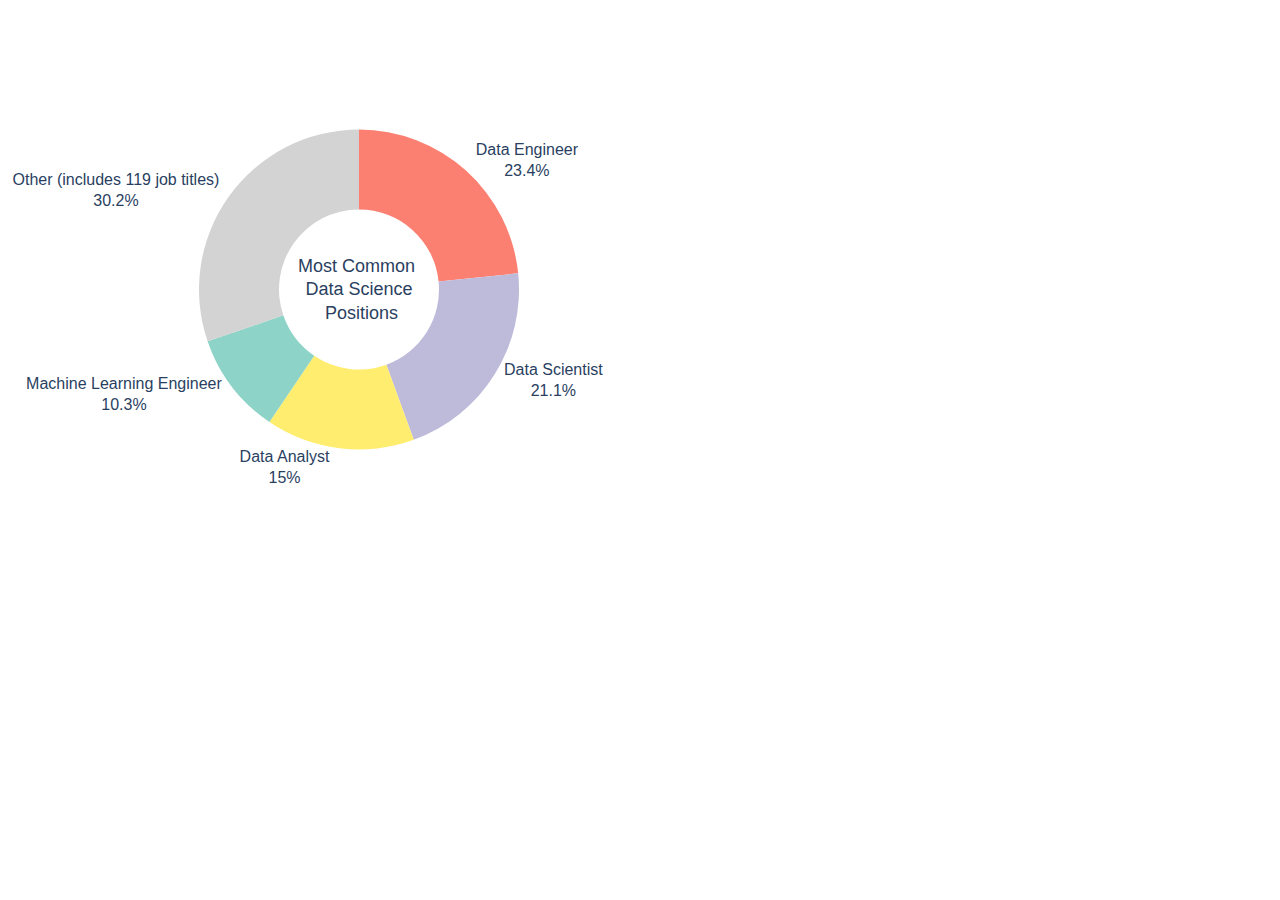
==== datadonut.html @ 60ee701b "Add files via upload" ====
<html>
<head><meta charset="utf-8" /></head>
<body>
    <div>                        <script type="text/javascript">window.PlotlyConfig = {MathJaxConfig: 'local'};</script>
        <script type="text/javascript">/**
* plotly.js v2.27.0
* Copyright 2012-2023, Plotly, Inc.
* All rights reserved.
* Licensed under the MIT license
*/
/*! For license information please see plotly.min.js.LICENSE.txt */
!function(t,e){"object"==typeof exports&&"object"==typeof module?module.exports=e():"function"==typeof define&&define.amd?define([],e):"object"==typeof exports?exports.Plotly=e():t.Plotly=e()}(self,(function(){return function(){var t={98847:function(t,e,r){"use strict";var n=r(71828),i={"X,X div":'direction:ltr;font-family:"Open Sans",verdana,arial,sans-serif;margin:0;padding:0;',"X input,X button":'font-family:"Open Sans",verdana,arial,sans-serif;',"X input:focus,X button:focus":"outline:none;","X a":"text-decoration:none;","X a:hover":"text-decoration:none;","X .crisp":"shape-rendering:crispEdges;","X .user-select-none":"-webkit-user-select:none;-moz-user-select:none;-ms-user-select:none;-o-user-select:none;user-select:none;","X svg":"overflow:hidden;","X svg a":"fill:#447adb;","X svg a:hover":"fill:#3c6dc5;","X .main-svg":"position:absolute;top:0;left:0;pointer-events:none;","X .main-svg .draglayer":"pointer-events:all;","X .cursor-default":"cursor:default;","X .cursor-pointer":"cursor:pointer;","X .cursor-crosshair":"cursor:crosshair;","X .cursor-move":"cursor:move;","X .cursor-col-resize":"cursor:col-resize;","X .cursor-row-resize":"cursor:row-resize;","X .cursor-ns-resize":"cursor:ns-resize;","X .cursor-ew-resize":"cursor:ew-resize;","X .cursor-sw-resize":"cursor:sw-resize;","X .cursor-s-resize":"cursor:s-resize;","X .cursor-se-resize":"cursor:se-resize;","X .cursor-w-resize":"cursor:w-resize;","X .cursor-e-resize":"cursor:e-resize;","X .cursor-nw-resize":"cursor:nw-resize;","X .cursor-n-resize":"cursor:n-resize;","X .cursor-ne-resize":"cursor:ne-resize;","X .cursor-grab":"cursor:-webkit-grab;cursor:grab;","X .modebar":"position:absolute;top:2px;right:2px;","X .ease-bg":"-webkit-transition:background-color .3s ease 0s;-moz-transition:background-color .3s ease 0s;-ms-transition:background-color .3s ease 0s;-o-transition:background-color .3s ease 0s;transition:background-color .3s ease 0s;","X .modebar--hover>:not(.watermark)":"opacity:0;-webkit-transition:opacity .3s ease 0s;-moz-transition:opacity .3s ease 0s;-ms-transition:opacity .3s ease 0s;-o-transition:opacity .3s ease 0s;transition:opacity .3s ease 0s;","X:hover .modebar--hover .modebar-group":"opacity:1;","X .modebar-group":"float:left;display:inline-block;box-sizing:border-box;padding-left:8px;position:relative;vertical-align:middle;white-space:nowrap;","X .modebar-btn":"position:relative;font-size:16px;padding:3px 4px;height:22px;cursor:pointer;line-height:normal;box-sizing:border-box;","X .modebar-btn svg":"position:relative;top:2px;","X .modebar.vertical":"display:flex;flex-direction:column;flex-wrap:wrap;align-content:flex-end;max-height:100%;","X .modebar.vertical svg":"top:-1px;","X .modebar.vertical .modebar-group":"display:block;float:none;padding-left:0px;padding-bottom:8px;","X .modebar.vertical .modebar-group .modebar-btn":"display:block;text-align:center;","X [data-title]:before,X [data-title]:after":"position:absolute;-webkit-transform:translate3d(0, 0, 0);-moz-transform:translate3d(0, 0, 0);-ms-transform:translate3d(0, 0, 0);-o-transform:translate3d(0, 0, 0);transform:translate3d(0, 0, 0);display:none;opacity:0;z-index:1001;pointer-events:none;top:110%;right:50%;","X [data-title]:hover:before,X [data-title]:hover:after":"display:block;opacity:1;","X [data-title]:before":'content:"";position:absolute;background:rgba(0,0,0,0);border:6px solid rgba(0,0,0,0);z-index:1002;margin-top:-12px;border-bottom-color:#69738a;margin-right:-6px;',"X [data-title]:after":"content:attr(data-title);background:#69738a;color:#fff;padding:8px 10px;font-size:12px;line-height:12px;white-space:nowrap;margin-right:-18px;border-radius:2px;","X .vertical [data-title]:before,X .vertical [data-title]:after":"top:0%;right:200%;","X .vertical [data-title]:before":"border:6px solid rgba(0,0,0,0);border-left-color:#69738a;margin-top:8px;margin-right:-30px;",Y:'font-family:"Open Sans",verdana,arial,sans-serif;position:fixed;top:50px;right:20px;z-index:10000;font-size:10pt;max-width:180px;',"Y p":"margin:0;","Y .notifier-note":"min-width:180px;max-width:250px;border:1px solid #fff;z-index:3000;margin:0;background-color:#8c97af;background-color:rgba(140,151,175,.9);color:#fff;padding:10px;overflow-wrap:break-word;word-wrap:break-word;-ms-hyphens:auto;-webkit-hyphens:auto;hyphens:auto;","Y .notifier-close":"color:#fff;opacity:.8;float:right;padding:0 5px;background:none;border:none;font-size:20px;font-weight:bold;line-height:20px;","Y .notifier-close:hover":"color:#444;text-decoration:none;cursor:pointer;"};for(var a in i){var o=a.replace(/^,/," ,").replace(/X/g,".js-plotly-plot .plotly").replace(/Y/g,".plotly-notifier");n.addStyleRule(o,i[a])}},98222:function(t,e,r){"use strict";t.exports=r(82887)},27206:function(t,e,r){"use strict";t.exports=r(60822)},59893:function(t,e,r){"use strict";t.exports=r(23381)},5224:function(t,e,r){"use strict";t.exports=r(83832)},59509:function(t,e,r){"use strict";t.exports=r(72201)},75557:function(t,e,r){"use strict";t.exports=r(91815)},40338:function(t,e,r){"use strict";t.exports=r(21462)},35080:function(t,e,r){"use strict";t.exports=r(51319)},61396:function(t,e,r){"use strict";t.exports=r(57516)},40549:function(t,e,r){"use strict";t.exports=r(98128)},49866:function(t,e,r){"use strict";t.exports=r(99442)},36089:function(t,e,r){"use strict";t.exports=r(93740)},19548:function(t,e,r){"use strict";t.exports=r(8729)},35831:function(t,e,r){"use strict";t.exports=r(93814)},61039:function(t,e,r){"use strict";t.exports=r(14382)},97040:function(t,e,r){"use strict";t.exports=r(51759)},77986:function(t,e,r){"use strict";t.exports=r(10421)},24296:function(t,e,r){"use strict";t.exports=r(43102)},58872:function(t,e,r){"use strict";t.exports=r(92165)},29626:function(t,e,r){"use strict";t.exports=r(3325)},65591:function(t,e,r){"use strict";t.exports=r(36071)},69738:function(t,e,r){"use strict";t.exports=r(43905)},92650:function(t,e,r){"use strict";t.exports=r(35902)},35630:function(t,e,r){"use strict";t.exports=r(69816)},73434:function(t,e,r){"use strict";t.exports=r(94507)},27909:function(t,e,r){"use strict";var n=r(19548);n.register([r(27206),r(5224),r(58872),r(65591),r(69738),r(92650),r(49866),r(25743),r(6197),r(97040),r(85461),r(73434),r(54201),r(81299),r(47645),r(35630),r(77986),r(83043),r(93005),r(96881),r(4534),r(50581),r(40549),r(77900),r(47582),r(35080),r(21641),r(17280),r(5861),r(29626),r(10021),r(65317),r(96268),r(61396),r(35831),r(16122),r(46163),r(40344),r(40338),r(48131),r(36089),r(55334),r(75557),r(19440),r(99488),r(59893),r(97393),r(98222),r(61039),r(24296),r(66398),r(59509)]),t.exports=n},46163:function(t,e,r){"use strict";t.exports=r(15154)},96881:function(t,e,r){"use strict";t.exports=r(64943)},50581:function(t,e,r){"use strict";t.exports=r(21164)},55334:function(t,e,r){"use strict";t.exports=r(54186)},65317:function(t,e,r){"use strict";t.exports=r(94873)},10021:function(t,e,r){"use strict";t.exports=r(67618)},54201:function(t,e,r){"use strict";t.exports=r(58810)},5861:function(t,e,r){"use strict";t.exports=r(20593)},16122:function(t,e,r){"use strict";t.exports=r(29396)},83043:function(t,e,r){"use strict";t.exports=r(13551)},48131:function(t,e,r){"use strict";t.exports=r(46858)},47582:function(t,e,r){"use strict";t.exports=r(17988)},21641:function(t,e,r){"use strict";t.exports=r(68868)},96268:function(t,e,r){"use strict";t.exports=r(20467)},19440:function(t,e,r){"use strict";t.exports=r(91271)},99488:function(t,e,r){"use strict";t.exports=r(21461)},97393:function(t,e,r){"use strict";t.exports=r(85956)},25743:function(t,e,r){"use strict";t.exports=r(52979)},66398:function(t,e,r){"use strict";t.exports=r(32275)},17280:function(t,e,r){"use strict";t.exports=r(6419)},77900:function(t,e,r){"use strict";t.exports=r(61510)},81299:function(t,e,r){"use strict";t.exports=r(87619)},93005:function(t,e,r){"use strict";t.exports=r(93601)},40344:function(t,e,r){"use strict";t.exports=r(96595)},47645:function(t,e,r){"use strict";t.exports=r(70954)},6197:function(t,e,r){"use strict";t.exports=r(47462)},4534:function(t,e,r){"use strict";t.exports=r(17659)},85461:function(t,e,r){"use strict";t.exports=r(19990)},82884:function(t){"use strict";t.exports=[{path:"",backoff:0},{path:"M-2.4,-3V3L0.6,0Z",backoff:.6},{path:"M-3.7,-2.5V2.5L1.3,0Z",backoff:1.3},{path:"M-4.45,-3L-1.65,-0.2V0.2L-4.45,3L1.55,0Z",backoff:1.55},{path:"M-2.2,-2.2L-0.2,-0.2V0.2L-2.2,2.2L-1.4,3L1.6,0L-1.4,-3Z",backoff:1.6},{path:"M-4.4,-2.1L-0.6,-0.2V0.2L-4.4,2.1L-4,3L2,0L-4,-3Z",backoff:2},{path:"M2,0A2,2 0 1,1 0,-2A2,2 0 0,1 2,0Z",backoff:0,noRotate:!0},{path:"M2,2V-2H-2V2Z",backoff:0,noRotate:!0}]},50215:function(t,e,r){"use strict";var n=r(82884),i=r(41940),a=r(85555),o=r(44467).templatedArray;r(24695),t.exports=o("annotation",{visible:{valType:"boolean",dflt:!0,editType:"calc+arraydraw"},text:{valType:"string",editType:"calc+arraydraw"},textangle:{valType:"angle",dflt:0,editType:"calc+arraydraw"},font:i({editType:"calc+arraydraw",colorEditType:"arraydraw"}),width:{valType:"number",min:1,dflt:null,editType:"calc+arraydraw"},height:{valType:"number",min:1,dflt:null,editType:"calc+arraydraw"},opacity:{valType:"number",min:0,max:1,dflt:1,editType:"arraydraw"},align:{valType:"enumerated",values:["left","center","right"],dflt:"center",editType:"arraydraw"},valign:{valType:"enumerated",values:["top","middle","bottom"],dflt:"middle",editType:"arraydraw"},bgcolor:{valType:"color",dflt:"rgba(0,0,0,0)",editType:"arraydraw"},bordercolor:{valType:"color",dflt:"rgba(0,0,0,0)",editType:"arraydraw"},borderpad:{valType:"number",min:0,dflt:1,editType:"calc+arraydraw"},borderwidth:{valType:"number",min:0,dflt:1,editType:"calc+arraydraw"},showarrow:{valType:"boolean",dflt:!0,editType:"calc+arraydraw"},arrowcolor:{valType:"color",editType:"arraydraw"},arrowhead:{valType:"integer",min:0,max:n.length,dflt:1,editType:"arraydraw"},startarrowhead:{valType:"integer",min:0,max:n.length,dflt:1,editType:"arraydraw"},arrowside:{valType:"flaglist",flags:["end","start"],extras:["none"],dflt:"end",editType:"arraydraw"},arrowsize:{valType:"number",min:.3,dflt:1,editType:"calc+arraydraw"},startarrowsize:{valType:"number",min:.3,dflt:1,editType:"calc+arraydraw"},arrowwidth:{valType:"number",min:.1,editType:"calc+arraydraw"},standoff:{valType:"number",min:0,dflt:0,editType:"calc+arraydraw"},startstandoff:{valType:"number",min:0,dflt:0,editType:"calc+arraydraw"},ax:{valType:"any",editType:"calc+arraydraw"},ay:{valType:"any",editType:"calc+arraydraw"},axref:{valType:"enumerated",dflt:"pixel",values:["pixel",a.idRegex.x.toString()],editType:"calc"},ayref:{valType:"enumerated",dflt:"pixel",values:["pixel",a.idRegex.y.toString()],editType:"calc"},xref:{valType:"enumerated",values:["paper",a.idRegex.x.toString()],editType:"calc"},x:{valType:"any",editType:"calc+arraydraw"},xanchor:{valType:"enumerated",values:["auto","left","center","right"],dflt:"auto",editType:"calc+arraydraw"},xshift:{valType:"number",dflt:0,editType:"calc+arraydraw"},yref:{valType:"enumerated",values:["paper",a.idRegex.y.toString()],editType:"calc"},y:{valType:"any",editType:"calc+arraydraw"},yanchor:{valType:"enumerated",values:["auto","top","middle","bottom"],dflt:"auto",editType:"calc+arraydraw"},yshift:{valType:"number",dflt:0,editType:"calc+arraydraw"},clicktoshow:{valType:"enumerated",values:[!1,"onoff","onout"],dflt:!1,editType:"arraydraw"},xclick:{valType:"any",editType:"arraydraw"},yclick:{valType:"any",editType:"arraydraw"},hovertext:{valType:"string",editType:"arraydraw"},hoverlabel:{bgcolor:{valType:"color",editType:"arraydraw"},bordercolor:{valType:"color",editType:"arraydraw"},font:i({editType:"arraydraw"}),editType:"arraydraw"},captureevents:{valType:"boolean",editType:"arraydraw"},editType:"calc",_deprecated:{ref:{valType:"string",editType:"calc"}}})},3749:function(t,e,r){"use strict";var n=r(71828),i=r(89298),a=r(92605).draw;function o(t){var e=t._fullLayout;n.filterVisible(e.annotations).forEach((function(e){var r=i.getFromId(t,e.xref),n=i.getFromId(t,e.yref),a=i.getRefType(e.xref),o=i.getRefType(e.yref);e._extremes={},"range"===a&&s(e,r),"range"===o&&s(e,n)}))}function s(t,e){var r,n=e._id,a=n.charAt(0),o=t[a],s=t["a"+a],l=t[a+"ref"],u=t["a"+a+"ref"],c=t["_"+a+"padplus"],f=t["_"+a+"padminus"],h={x:1,y:-1}[a]*t[a+"shift"],p=3*t.arrowsize*t.arrowwidth||0,d=p+h,v=p-h,g=3*t.startarrowsize*t.arrowwidth||0,y=g+h,m=g-h;if(u===l){var x=i.findExtremes(e,[e.r2c(o)],{ppadplus:d,ppadminus:v}),b=i.findExtremes(e,[e.r2c(s)],{ppadplus:Math.max(c,y),ppadminus:Math.max(f,m)});r={min:[x.min[0],b.min[0]],max:[x.max[0],b.max[0]]}}else y=s?y+s:y,m=s?m-s:m,r=i.findExtremes(e,[e.r2c(o)],{ppadplus:Math.max(c,d,y),ppadminus:Math.max(f,v,m)});t._extremes[n]=r}t.exports=function(t){var e=t._fullLayout;if(n.filterVisible(e.annotations).length&&t._fullData.length)return n.syncOrAsync([a,o],t)}},44317:function(t,e,r){"use strict";var n=r(71828),i=r(73972),a=r(44467).arrayEditor;function o(t,e){var r,n,i,a,o,l,u,c=t._fullLayout.annotations,f=[],h=[],p=[],d=(e||[]).length;for(r=0;r<c.length;r++)if(a=(i=c[r]).clicktoshow){for(n=0;n<d;n++)if(l=(o=e[n]).xaxis,u=o.yaxis,l._id===i.xref&&u._id===i.yref&&l.d2r(o.x)===s(i._xclick,l)&&u.d2r(o.y)===s(i._yclick,u)){(i.visible?"onout"===a?h:p:f).push(r);break}n===d&&i.visible&&"onout"===a&&h.push(r)}return{on:f,off:h,explicitOff:p}}function s(t,e){return"log"===e.type?e.l2r(t):e.d2r(t)}t.exports={hasClickToShow:function(t,e){var r=o(t,e);return r.on.length>0||r.explicitOff.length>0},onClick:function(t,e){var r,s,l=o(t,e),u=l.on,c=l.off.concat(l.explicitOff),f={},h=t._fullLayout.annotations;if(u.length||c.length){for(r=0;r<u.length;r++)(s=a(t.layout,"annotations",h[u[r]])).modifyItem("visible",!0),n.extendFlat(f,s.getUpdateObj());for(r=0;r<c.length;r++)(s=a(t.layout,"annotations",h[c[r]])).modifyItem("visible",!1),n.extendFlat(f,s.getUpdateObj());return i.call("update",t,{},f)}}}},25625:function(t,e,r){"use strict";var n=r(71828),i=r(7901);t.exports=function(t,e,r,a){a("opacity");var o=a("bgcolor"),s=a("bordercolor"),l=i.opacity(s);a("borderpad");var u=a("borderwidth"),c=a("showarrow");if(a("text",c?" ":r._dfltTitle.annotation),a("textangle"),n.coerceFont(a,"font",r.font),a("width"),a("align"),a("height")&&a("valign"),c){var f,h,p=a("arrowside");-1!==p.indexOf("end")&&(f=a("arrowhead"),h=a("arrowsize")),-1!==p.indexOf("start")&&(a("startarrowhead",f),a("startarrowsize",h)),a("arrowcolor",l?e.bordercolor:i.defaultLine),a("arrowwidth",2*(l&&u||1)),a("standoff"),a("startstandoff")}var d=a("hovertext"),v=r.hoverlabel||{};if(d){var g=a("hoverlabel.bgcolor",v.bgcolor||(i.opacity(o)?i.rgb(o):i.defaultLine)),y=a("hoverlabel.bordercolor",v.bordercolor||i.contrast(g));n.coerceFont(a,"hoverlabel.font",{family:v.font.family,size:v.font.size,color:v.font.color||y})}a("captureevents",!!d)}},94128:function(t,e,r){"use strict";var n=r(92770),i=r(58163);t.exports=function(t,e,r,a){e=e||{};var o="log"===r&&"linear"===e.type,s="linear"===r&&"log"===e.type;if(o||s)for(var l,u,c=t._fullLayout.annotations,f=e._id.charAt(0),h=0;h<c.length;h++)l=c[h],u="annotations["+h+"].",l[f+"ref"]===e._id&&p(f),l["a"+f+"ref"]===e._id&&p("a"+f);function p(t){var r=l[t],s=null;s=o?i(r,e.range):Math.pow(10,r),n(s)||(s=null),a(u+t,s)}}},84046:function(t,e,r){"use strict";var n=r(71828),i=r(89298),a=r(85501),o=r(25625),s=r(50215);function l(t,e,r){function a(r,i){return n.coerce(t,e,s,r,i)}var l=a("visible"),u=a("clicktoshow");if(l||u){o(t,e,r,a);for(var c=e.showarrow,f=["x","y"],h=[-10,-30],p={_fullLayout:r},d=0;d<2;d++){var v=f[d],g=i.coerceRef(t,e,p,v,"","paper");if("paper"!==g&&i.getFromId(p,g)._annIndices.push(e._index),i.coercePosition(e,p,a,g,v,.5),c){var y="a"+v,m=i.coerceRef(t,e,p,y,"pixel",["pixel","paper"]);"pixel"!==m&&m!==g&&(m=e[y]="pixel");var x="pixel"===m?h[d]:.4;i.coercePosition(e,p,a,m,y,x)}a(v+"anchor"),a(v+"shift")}if(n.noneOrAll(t,e,["x","y"]),c&&n.noneOrAll(t,e,["ax","ay"]),u){var b=a("xclick"),_=a("yclick");e._xclick=void 0===b?e.x:i.cleanPosition(b,p,e.xref),e._yclick=void 0===_?e.y:i.cleanPosition(_,p,e.yref)}}}t.exports=function(t,e){a(t,e,{name:"annotations",handleItemDefaults:l})}},92605:function(t,e,r){"use strict";var n=r(39898),i=r(73972),a=r(74875),o=r(71828),s=o.strTranslate,l=r(89298),u=r(7901),c=r(91424),f=r(30211),h=r(63893),p=r(6964),d=r(28569),v=r(44467).arrayEditor,g=r(13011);function y(t,e){var r=t._fullLayout.annotations[e]||{},n=l.getFromId(t,r.xref),i=l.getFromId(t,r.yref);n&&n.setScale(),i&&i.setScale(),x(t,r,e,!1,n,i)}function m(t,e,r,n,i){var a=i[r],o=i[r+"ref"],s=-1!==r.indexOf("y"),u="domain"===l.getRefType(o),c=s?n.h:n.w;return t?u?a+(s?-e:e)/t._length:t.p2r(t.r2p(a)+e):a+(s?-e:e)/c}function x(t,e,r,a,y,x){var b,_,w=t._fullLayout,T=t._fullLayout._size,k=t._context.edits;a?(b="annotation-"+a,_=a+".annotations"):(b="annotation",_="annotations");var A=v(t.layout,_,e),M=A.modifyBase,S=A.modifyItem,E=A.getUpdateObj;w._infolayer.selectAll("."+b+'[data-index="'+r+'"]').remove();var L="clip"+w._uid+"_ann"+r;if(e._input&&!1!==e.visible){var C={x:{},y:{}},P=+e.textangle||0,O=w._infolayer.append("g").classed(b,!0).attr("data-index",String(r)).style("opacity",e.opacity),I=O.append("g").classed("annotation-text-g",!0),D=k[e.showarrow?"annotationTail":"annotationPosition"],z=e.captureevents||k.annotationText||D,R=I.append("g").style("pointer-events",z?"all":null).call(p,"pointer").on("click",(function(){t._dragging=!1,t.emit("plotly_clickannotation",Z(n.event))}));e.hovertext&&R.on("mouseover",(function(){var r=e.hoverlabel,n=r.font,i=this.getBoundingClientRect(),a=t.getBoundingClientRect();f.loneHover({x0:i.left-a.left,x1:i.right-a.left,y:(i.top+i.bottom)/2-a.top,text:e.hovertext,color:r.bgcolor,borderColor:r.bordercolor,fontFamily:n.family,fontSize:n.size,fontColor:n.color},{container:w._hoverlayer.node(),outerContainer:w._paper.node(),gd:t})})).on("mouseout",(function(){f.loneUnhover(w._hoverlayer.node())}));var F=e.borderwidth,B=e.borderpad,N=F+B,j=R.append("rect").attr("class","bg").style("stroke-width",F+"px").call(u.stroke,e.bordercolor).call(u.fill,e.bgcolor),U=e.width||e.height,V=w._topclips.selectAll("#"+L).data(U?[0]:[]);V.enter().append("clipPath").classed("annclip",!0).attr("id",L).append("rect"),V.exit().remove();var H=e.font,q=w._meta?o.templateString(e.text,w._meta):e.text,G=R.append("text").classed("annotation-text",!0).text(q);k.annotationText?G.call(h.makeEditable,{delegate:R,gd:t}).call(Y).on("edit",(function(r){e.text=r,this.call(Y),S("text",r),y&&y.autorange&&M(y._name+".autorange",!0),x&&x.autorange&&M(x._name+".autorange",!0),i.call("_guiRelayout",t,E())})):G.call(Y)}else n.selectAll("#"+L).remove();function Z(t){var n={index:r,annotation:e._input,fullAnnotation:e,event:t};return a&&(n.subplotId=a),n}function Y(r){return r.call(c.font,H).attr({"text-anchor":{left:"start",right:"end"}[e.align]||"middle"}),h.convertToTspans(r,t,W),r}function W(){var r=G.selectAll("a");1===r.size()&&r.text()===G.text()&&R.insert("a",":first-child").attr({"xlink:xlink:href":r.attr("xlink:href"),"xlink:xlink:show":r.attr("xlink:show")}).style({cursor:"pointer"}).node().appendChild(j.node());var n=R.select(".annotation-text-math-group"),f=!n.empty(),v=c.bBox((f?n:G).node()),b=v.width,_=v.height,A=e.width||b,z=e.height||_,B=Math.round(A+2*N),H=Math.round(z+2*N);function q(t,e){return"auto"===e&&(e=t<1/3?"left":t>2/3?"right":"center"),{center:0,middle:0,left:.5,bottom:-.5,right:-.5,top:.5}[e]}for(var Y=!1,W=["x","y"],X=0;X<W.length;X++){var J,K,$,Q,tt,et=W[X],rt=e[et+"ref"]||et,nt=e["a"+et+"ref"],it={x:y,y:x}[et],at=(P+("x"===et?0:-90))*Math.PI/180,ot=B*Math.cos(at),st=H*Math.sin(at),lt=Math.abs(ot)+Math.abs(st),ut=e[et+"anchor"],ct=e[et+"shift"]*("x"===et?1:-1),ft=C[et],ht=l.getRefType(rt);if(it&&"domain"!==ht){var pt=it.r2fraction(e[et]);(pt<0||pt>1)&&(nt===rt?((pt=it.r2fraction(e["a"+et]))<0||pt>1)&&(Y=!0):Y=!0),J=it._offset+it.r2p(e[et]),Q=.5}else{var dt="domain"===ht;"x"===et?($=e[et],J=dt?it._offset+it._length*$:J=T.l+T.w*$):($=1-e[et],J=dt?it._offset+it._length*$:J=T.t+T.h*$),Q=e.showarrow?.5:$}if(e.showarrow){ft.head=J;var vt=e["a"+et];if(tt=ot*q(.5,e.xanchor)-st*q(.5,e.yanchor),nt===rt){var gt=l.getRefType(nt);"domain"===gt?("y"===et&&(vt=1-vt),ft.tail=it._offset+it._length*vt):"paper"===gt?"y"===et?(vt=1-vt,ft.tail=T.t+T.h*vt):ft.tail=T.l+T.w*vt:ft.tail=it._offset+it.r2p(vt),K=tt}else ft.tail=J+vt,K=tt+vt;ft.text=ft.tail+tt;var yt=w["x"===et?"width":"height"];if("paper"===rt&&(ft.head=o.constrain(ft.head,1,yt-1)),"pixel"===nt){var mt=-Math.max(ft.tail-3,ft.text),xt=Math.min(ft.tail+3,ft.text)-yt;mt>0?(ft.tail+=mt,ft.text+=mt):xt>0&&(ft.tail-=xt,ft.text-=xt)}ft.tail+=ct,ft.head+=ct}else K=tt=lt*q(Q,ut),ft.text=J+tt;ft.text+=ct,tt+=ct,K+=ct,e["_"+et+"padplus"]=lt/2+K,e["_"+et+"padminus"]=lt/2-K,e["_"+et+"size"]=lt,e["_"+et+"shift"]=tt}if(Y)R.remove();else{var bt=0,_t=0;if("left"!==e.align&&(bt=(A-b)*("center"===e.align?.5:1)),"top"!==e.valign&&(_t=(z-_)*("middle"===e.valign?.5:1)),f)n.select("svg").attr({x:N+bt-1,y:N+_t}).call(c.setClipUrl,U?L:null,t);else{var wt=N+_t-v.top,Tt=N+bt-v.left;G.call(h.positionText,Tt,wt).call(c.setClipUrl,U?L:null,t)}V.select("rect").call(c.setRect,N,N,A,z),j.call(c.setRect,F/2,F/2,B-F,H-F),R.call(c.setTranslate,Math.round(C.x.text-B/2),Math.round(C.y.text-H/2)),I.attr({transform:"rotate("+P+","+C.x.text+","+C.y.text+")"});var kt,At=function(r,n){O.selectAll(".annotation-arrow-g").remove();var l=C.x.head,f=C.y.head,h=C.x.tail+r,p=C.y.tail+n,v=C.x.text+r,b=C.y.text+n,_=o.rotationXYMatrix(P,v,b),w=o.apply2DTransform(_),A=o.apply2DTransform2(_),L=+j.attr("width"),D=+j.attr("height"),z=v-.5*L,F=z+L,B=b-.5*D,N=B+D,U=[[z,B,z,N],[z,N,F,N],[F,N,F,B],[F,B,z,B]].map(A);if(!U.reduce((function(t,e){return t^!!o.segmentsIntersect(l,f,l+1e6,f+1e6,e[0],e[1],e[2],e[3])}),!1)){U.forEach((function(t){var e=o.segmentsIntersect(h,p,l,f,t[0],t[1],t[2],t[3]);e&&(h=e.x,p=e.y)}));var V=e.arrowwidth,H=e.arrowcolor,q=e.arrowside,G=O.append("g").style({opacity:u.opacity(H)}).classed("annotation-arrow-g",!0),Z=G.append("path").attr("d","M"+h+","+p+"L"+l+","+f).style("stroke-width",V+"px").call(u.stroke,u.rgb(H));if(g(Z,q,e),k.annotationPosition&&Z.node().parentNode&&!a){var Y=l,W=f;if(e.standoff){var X=Math.sqrt(Math.pow(l-h,2)+Math.pow(f-p,2));Y+=e.standoff*(h-l)/X,W+=e.standoff*(p-f)/X}var J,K,$=G.append("path").classed("annotation-arrow",!0).classed("anndrag",!0).classed("cursor-move",!0).attr({d:"M3,3H-3V-3H3ZM0,0L"+(h-Y)+","+(p-W),transform:s(Y,W)}).style("stroke-width",V+6+"px").call(u.stroke,"rgba(0,0,0,0)").call(u.fill,"rgba(0,0,0,0)");d.init({element:$.node(),gd:t,prepFn:function(){var t=c.getTranslate(R);J=t.x,K=t.y,y&&y.autorange&&M(y._name+".autorange",!0),x&&x.autorange&&M(x._name+".autorange",!0)},moveFn:function(t,r){var n=w(J,K),i=n[0]+t,a=n[1]+r;R.call(c.setTranslate,i,a),S("x",m(y,t,"x",T,e)),S("y",m(x,r,"y",T,e)),e.axref===e.xref&&S("ax",m(y,t,"ax",T,e)),e.ayref===e.yref&&S("ay",m(x,r,"ay",T,e)),G.attr("transform",s(t,r)),I.attr({transform:"rotate("+P+","+i+","+a+")"})},doneFn:function(){i.call("_guiRelayout",t,E());var e=document.querySelector(".js-notes-box-panel");e&&e.redraw(e.selectedObj)}})}}};e.showarrow&&At(0,0),D&&d.init({element:R.node(),gd:t,prepFn:function(){kt=I.attr("transform")},moveFn:function(t,r){var n="pointer";if(e.showarrow)e.axref===e.xref?S("ax",m(y,t,"ax",T,e)):S("ax",e.ax+t),e.ayref===e.yref?S("ay",m(x,r,"ay",T.w,e)):S("ay",e.ay+r),At(t,r);else{if(a)return;var i,o;if(y)i=m(y,t,"x",T,e);else{var l=e._xsize/T.w,u=e.x+(e._xshift-e.xshift)/T.w-l/2;i=d.align(u+t/T.w,l,0,1,e.xanchor)}if(x)o=m(x,r,"y",T,e);else{var c=e._ysize/T.h,f=e.y-(e._yshift+e.yshift)/T.h-c/2;o=d.align(f-r/T.h,c,0,1,e.yanchor)}S("x",i),S("y",o),y&&x||(n=d.getCursor(y?.5:i,x?.5:o,e.xanchor,e.yanchor))}I.attr({transform:s(t,r)+kt}),p(R,n)},clickFn:function(r,n){e.captureevents&&t.emit("plotly_clickannotation",Z(n))},doneFn:function(){p(R),i.call("_guiRelayout",t,E());var e=document.querySelector(".js-notes-box-panel");e&&e.redraw(e.selectedObj)}})}}}t.exports={draw:function(t){var e=t._fullLayout;e._infolayer.selectAll(".annotation").remove();for(var r=0;r<e.annotations.length;r++)e.annotations[r].visible&&y(t,r);return a.previousPromises(t)},drawOne:y,drawRaw:x}},13011:function(t,e,r){"use strict";var n=r(39898),i=r(7901),a=r(82884),o=r(71828),s=o.strScale,l=o.strRotate,u=o.strTranslate;t.exports=function(t,e,r){var o,c,f,h,p=t.node(),d=a[r.arrowhead||0],v=a[r.startarrowhead||0],g=(r.arrowwidth||1)*(r.arrowsize||1),y=(r.arrowwidth||1)*(r.startarrowsize||1),m=e.indexOf("start")>=0,x=e.indexOf("end")>=0,b=d.backoff*g+r.standoff,_=v.backoff*y+r.startstandoff;if("line"===p.nodeName){o={x:+t.attr("x1"),y:+t.attr("y1")},c={x:+t.attr("x2"),y:+t.attr("y2")};var w=o.x-c.x,T=o.y-c.y;if(h=(f=Math.atan2(T,w))+Math.PI,b&&_&&b+_>Math.sqrt(w*w+T*T))return void D();if(b){if(b*b>w*w+T*T)return void D();var k=b*Math.cos(f),A=b*Math.sin(f);c.x+=k,c.y+=A,t.attr({x2:c.x,y2:c.y})}if(_){if(_*_>w*w+T*T)return void D();var M=_*Math.cos(f),S=_*Math.sin(f);o.x-=M,o.y-=S,t.attr({x1:o.x,y1:o.y})}}else if("path"===p.nodeName){var E=p.getTotalLength(),L="";if(E<b+_)return void D();var C=p.getPointAtLength(0),P=p.getPointAtLength(.1);f=Math.atan2(C.y-P.y,C.x-P.x),o=p.getPointAtLength(Math.min(_,E)),L="0px,"+_+"px,";var O=p.getPointAtLength(E),I=p.getPointAtLength(E-.1);h=Math.atan2(O.y-I.y,O.x-I.x),c=p.getPointAtLength(Math.max(0,E-b)),L+=E-(L?_+b:b)+"px,"+E+"px",t.style("stroke-dasharray",L)}function D(){t.style("stroke-dasharray","0px,100px")}function z(e,a,o,c){e.path&&(e.noRotate&&(o=0),n.select(p.parentNode).append("path").attr({class:t.attr("class"),d:e.path,transform:u(a.x,a.y)+l(180*o/Math.PI)+s(c)}).style({fill:i.rgb(r.arrowcolor),"stroke-width":0}))}m&&z(v,o,f,y),x&&z(d,c,h,g)}},32745:function(t,e,r){"use strict";var n=r(92605),i=r(44317);t.exports={moduleType:"component",name:"annotations",layoutAttributes:r(50215),supplyLayoutDefaults:r(84046),includeBasePlot:r(76325)("annotations"),calcAutorange:r(3749),draw:n.draw,drawOne:n.drawOne,drawRaw:n.drawRaw,hasClickToShow:i.hasClickToShow,onClick:i.onClick,convertCoords:r(94128)}},26997:function(t,e,r){"use strict";var n=r(50215),i=r(30962).overrideAll,a=r(44467).templatedArray;t.exports=i(a("annotation",{visible:n.visible,x:{valType:"any"},y:{valType:"any"},z:{valType:"any"},ax:{valType:"number"},ay:{valType:"number"},xanchor:n.xanchor,xshift:n.xshift,yanchor:n.yanchor,yshift:n.yshift,text:n.text,textangle:n.textangle,font:n.font,width:n.width,height:n.height,opacity:n.opacity,align:n.align,valign:n.valign,bgcolor:n.bgcolor,bordercolor:n.bordercolor,borderpad:n.borderpad,borderwidth:n.borderwidth,showarrow:n.showarrow,arrowcolor:n.arrowcolor,arrowhead:n.arrowhead,startarrowhead:n.startarrowhead,arrowside:n.arrowside,arrowsize:n.arrowsize,startarrowsize:n.startarrowsize,arrowwidth:n.arrowwidth,standoff:n.standoff,startstandoff:n.startstandoff,hovertext:n.hovertext,hoverlabel:n.hoverlabel,captureevents:n.captureevents}),"calc","from-root")},5485:function(t,e,r){"use strict";var n=r(71828),i=r(89298);function a(t,e){var r=e.fullSceneLayout.domain,a=e.fullLayout._size,o={pdata:null,type:"linear",autorange:!1,range:[-1/0,1/0]};t._xa={},n.extendFlat(t._xa,o),i.setConvert(t._xa),t._xa._offset=a.l+r.x[0]*a.w,t._xa.l2p=function(){return.5*(1+t._pdata[0]/t._pdata[3])*a.w*(r.x[1]-r.x[0])},t._ya={},n.extendFlat(t._ya,o),i.setConvert(t._ya),t._ya._offset=a.t+(1-r.y[1])*a.h,t._ya.l2p=function(){return.5*(1-t._pdata[1]/t._pdata[3])*a.h*(r.y[1]-r.y[0])}}t.exports=function(t){for(var e=t.fullSceneLayout.annotations,r=0;r<e.length;r++)a(e[r],t);t.fullLayout._infolayer.selectAll(".annotation-"+t.id).remove()}},20226:function(t,e,r){"use strict";var n=r(71828),i=r(89298),a=r(85501),o=r(25625),s=r(26997);function l(t,e,r,a){function l(r,i){return n.coerce(t,e,s,r,i)}function u(t){var n=t+"axis",a={_fullLayout:{}};return a._fullLayout[n]=r[n],i.coercePosition(e,a,l,t,t,.5)}l("visible")&&(o(t,e,a.fullLayout,l),u("x"),u("y"),u("z"),n.noneOrAll(t,e,["x","y","z"]),e.xref="x",e.yref="y",e.zref="z",l("xanchor"),l("yanchor"),l("xshift"),l("yshift"),e.showarrow&&(e.axref="pixel",e.ayref="pixel",l("ax",-10),l("ay",-30),n.noneOrAll(t,e,["ax","ay"])))}t.exports=function(t,e,r){a(t,e,{name:"annotations",handleItemDefaults:l,fullLayout:r.fullLayout})}},82188:function(t,e,r){"use strict";var n=r(92605).drawRaw,i=r(63538),a=["x","y","z"];t.exports=function(t){for(var e=t.fullSceneLayout,r=t.dataScale,o=e.annotations,s=0;s<o.length;s++){for(var l=o[s],u=!1,c=0;c<3;c++){var f=a[c],h=l[f],p=e[f+"axis"].r2fraction(h);if(p<0||p>1){u=!0;break}}u?t.fullLayout._infolayer.select(".annotation-"+t.id+'[data-index="'+s+'"]').remove():(l._pdata=i(t.glplot.cameraParams,[e.xaxis.r2l(l.x)*r[0],e.yaxis.r2l(l.y)*r[1],e.zaxis.r2l(l.z)*r[2]]),n(t.graphDiv,l,s,t.id,l._xa,l._ya))}}},2468:function(t,e,r){"use strict";var n=r(73972),i=r(71828);t.exports={moduleType:"component",name:"annotations3d",schema:{subplots:{scene:{annotations:r(26997)}}},layoutAttributes:r(26997),handleDefaults:r(20226),includeBasePlot:function(t,e){var r=n.subplotsRegistry.gl3d;if(r)for(var a=r.attrRegex,o=Object.keys(t),s=0;s<o.length;s++){var l=o[s];a.test(l)&&(t[l].annotations||[]).length&&(i.pushUnique(e._basePlotModules,r),i.pushUnique(e._subplots.gl3d,l))}},convert:r(5485),draw:r(82188)}},7561:function(t,e,r){"use strict";t.exports=r(63489),r(94338),r(3961),r(38751),r(86825),r(37715),r(99384),r(43805),r(88874),r(83290),r(29108),r(55422),r(94320),r(31320),r(51367),r(21457)},72201:function(t,e,r){"use strict";var n=r(7561),i=r(71828),a=r(50606),o=a.EPOCHJD,s=a.ONEDAY,l={valType:"enumerated",values:i.sortObjectKeys(n.calendars),editType:"calc",dflt:"gregorian"},u=function(t,e,r,n){var a={};return a[r]=l,i.coerce(t,e,a,r,n)},c="##",f={d:{0:"dd","-":"d"},e:{0:"d","-":"d"},a:{0:"D","-":"D"},A:{0:"DD","-":"DD"},j:{0:"oo","-":"o"},W:{0:"ww","-":"w"},m:{0:"mm","-":"m"},b:{0:"M","-":"M"},B:{0:"MM","-":"MM"},y:{0:"yy","-":"yy"},Y:{0:"yyyy","-":"yyyy"},U:c,w:c,c:{0:"D M d %X yyyy","-":"D M d %X yyyy"},x:{0:"mm/dd/yyyy","-":"mm/dd/yyyy"}},h={};function p(t){var e=h[t];return e||(h[t]=n.instance(t))}function d(t){return i.extendFlat({},l,{description:t})}function v(t){return"Sets the calendar system to use with `"+t+"` date data."}var g={xcalendar:d(v("x"))},y=i.extendFlat({},g,{ycalendar:d(v("y"))}),m=i.extendFlat({},y,{zcalendar:d(v("z"))}),x=d(["Sets the calendar system to use for `range` and `tick0`","if this is a date axis. This does not set the calendar for","interpreting data on this axis, that's specified in the trace","or via the global `layout.calendar`"].join(" "));t.exports={moduleType:"component",name:"calendars",schema:{traces:{scatter:y,bar:y,box:y,heatmap:y,contour:y,histogram:y,histogram2d:y,histogram2dcontour:y,scatter3d:m,surface:m,mesh3d:m,scattergl:y,ohlc:g,candlestick:g},layout:{calendar:d(["Sets the default calendar system to use for interpreting and","displaying dates throughout the plot."].join(" "))},subplots:{xaxis:{calendar:x},yaxis:{calendar:x},scene:{xaxis:{calendar:x},yaxis:{calendar:x},zaxis:{calendar:x}},polar:{radialaxis:{calendar:x}}},transforms:{filter:{valuecalendar:d(["WARNING: All transforms are deprecated and may be removed from the API in next major version.","Sets the calendar system to use for `value`, if it is a date."].join(" ")),targetcalendar:d(["WARNING: All transforms are deprecated and may be removed from the API in next major version.","Sets the calendar system to use for `target`, if it is an","array of dates. If `target` is a string (eg *x*) we use the","corresponding trace attribute (eg `xcalendar`) if it exists,","even if `targetcalendar` is provided."].join(" "))}}},layoutAttributes:l,handleDefaults:u,handleTraceDefaults:function(t,e,r,n){for(var i=0;i<r.length;i++)u(t,e,r[i]+"calendar",n.calendar)},CANONICAL_SUNDAY:{chinese:"2000-01-02",coptic:"2000-01-03",discworld:"2000-01-03",ethiopian:"2000-01-05",hebrew:"5000-01-01",islamic:"1000-01-02",julian:"2000-01-03",mayan:"5000-01-01",nanakshahi:"1000-01-05",nepali:"2000-01-05",persian:"1000-01-01",jalali:"1000-01-01",taiwan:"1000-01-04",thai:"2000-01-04",ummalqura:"1400-01-06"},CANONICAL_TICK:{chinese:"2000-01-01",coptic:"2000-01-01",discworld:"2000-01-01",ethiopian:"2000-01-01",hebrew:"5000-01-01",islamic:"1000-01-01",julian:"2000-01-01",mayan:"5000-01-01",nanakshahi:"1000-01-01",nepali:"2000-01-01",persian:"1000-01-01",jalali:"1000-01-01",taiwan:"1000-01-01",thai:"2000-01-01",ummalqura:"1400-01-01"},DFLTRANGE:{chinese:["2000-01-01","2001-01-01"],coptic:["1700-01-01","1701-01-01"],discworld:["1800-01-01","1801-01-01"],ethiopian:["2000-01-01","2001-01-01"],hebrew:["5700-01-01","5701-01-01"],islamic:["1400-01-01","1401-01-01"],julian:["2000-01-01","2001-01-01"],mayan:["5200-01-01","5201-01-01"],nanakshahi:["0500-01-01","0501-01-01"],nepali:["2000-01-01","2001-01-01"],persian:["1400-01-01","1401-01-01"],jalali:["1400-01-01","1401-01-01"],taiwan:["0100-01-01","0101-01-01"],thai:["2500-01-01","2501-01-01"],ummalqura:["1400-01-01","1401-01-01"]},getCal:p,worldCalFmt:function(t,e,r){for(var n,i,a,l,u,h=Math.floor((e+.05)/s)+o,d=p(r).fromJD(h),v=0;-1!==(v=t.indexOf("%",v));)"0"===(n=t.charAt(v+1))||"-"===n||"_"===n?(a=3,i=t.charAt(v+2),"_"===n&&(n="-")):(i=n,n="0",a=2),(l=f[i])?(u=l===c?c:d.formatDate(l[n]),t=t.substr(0,v)+u+t.substr(v+a),v+=u.length):v+=a;return t}}},22399:function(t,e){"use strict";e.defaults=["#1f77b4","#ff7f0e","#2ca02c","#d62728","#9467bd","#8c564b","#e377c2","#7f7f7f","#bcbd22","#17becf"],e.defaultLine="#444",e.lightLine="#eee",e.background="#fff",e.borderLine="#BEC8D9",e.lightFraction=1e3/11},7901:function(t,e,r){"use strict";var n=r(84267),i=r(92770),a=r(73627).isTypedArray,o=t.exports={},s=r(22399);o.defaults=s.defaults;var l=o.defaultLine=s.defaultLine;o.lightLine=s.lightLine;var u=o.background=s.background;function c(t){if(i(t)||"string"!=typeof t)return t;var e=t.trim();if("rgb"!==e.substr(0,3))return t;var r=e.match(/^rgba?\s*\(([^()]*)\)$/);if(!r)return t;var n=r[1].trim().split(/\s*[\s,]\s*/),a="a"===e.charAt(3)&&4===n.length;if(!a&&3!==n.length)return t;for(var o=0;o<n.length;o++){if(!n[o].length)return t;if(n[o]=Number(n[o]),!(n[o]>=0))return t;if(3===o)n[o]>1&&(n[o]=1);else if(n[o]>=1)return t}var s=Math.round(255*n[0])+", "+Math.round(255*n[1])+", "+Math.round(255*n[2]);return a?"rgba("+s+", "+n[3]+")":"rgb("+s+")"}o.tinyRGB=function(t){var e=t.toRgb();return"rgb("+Math.round(e.r)+", "+Math.round(e.g)+", "+Math.round(e.b)+")"},o.rgb=function(t){return o.tinyRGB(n(t))},o.opacity=function(t){return t?n(t).getAlpha():0},o.addOpacity=function(t,e){var r=n(t).toRgb();return"rgba("+Math.round(r.r)+", "+Math.round(r.g)+", "+Math.round(r.b)+", "+e+")"},o.combine=function(t,e){var r=n(t).toRgb();if(1===r.a)return n(t).toRgbString();var i=n(e||u).toRgb(),a=1===i.a?i:{r:255*(1-i.a)+i.r*i.a,g:255*(1-i.a)+i.g*i.a,b:255*(1-i.a)+i.b*i.a},o={r:a.r*(1-r.a)+r.r*r.a,g:a.g*(1-r.a)+r.g*r.a,b:a.b*(1-r.a)+r.b*r.a};return n(o).toRgbString()},o.contrast=function(t,e,r){var i=n(t);return 1!==i.getAlpha()&&(i=n(o.combine(t,u))),(i.isDark()?e?i.lighten(e):u:r?i.darken(r):l).toString()},o.stroke=function(t,e){var r=n(e);t.style({stroke:o.tinyRGB(r),"stroke-opacity":r.getAlpha()})},o.fill=function(t,e){var r=n(e);t.style({fill:o.tinyRGB(r),"fill-opacity":r.getAlpha()})},o.clean=function(t){if(t&&"object"==typeof t){var e,r,n,i,s=Object.keys(t);for(e=0;e<s.length;e++)if(i=t[n=s[e]],"color"===n.substr(n.length-5))if(Array.isArray(i))for(r=0;r<i.length;r++)i[r]=c(i[r]);else t[n]=c(i);else if("colorscale"===n.substr(n.length-10)&&Array.isArray(i))for(r=0;r<i.length;r++)Array.isArray(i[r])&&(i[r][1]=c(i[r][1]));else if(Array.isArray(i)){var l=i[0];if(!Array.isArray(l)&&l&&"object"==typeof l)for(r=0;r<i.length;r++)o.clean(i[r])}else i&&"object"==typeof i&&!a(i)&&o.clean(i)}}},63583:function(t,e,r){"use strict";var n=r(13838),i=r(41940),a=r(1426).extendFlat,o=r(30962).overrideAll;t.exports=o({orientation:{valType:"enumerated",values:["h","v"],dflt:"v"},thicknessmode:{valType:"enumerated",values:["fraction","pixels"],dflt:"pixels"},thickness:{valType:"number",min:0,dflt:30},lenmode:{valType:"enumerated",values:["fraction","pixels"],dflt:"fraction"},len:{valType:"number",min:0,dflt:1},x:{valType:"number"},xref:{valType:"enumerated",dflt:"paper",values:["container","paper"],editType:"layoutstyle"},xanchor:{valType:"enumerated",values:["left","center","right"]},xpad:{valType:"number",min:0,dflt:10},y:{valType:"number"},yref:{valType:"enumerated",dflt:"paper",values:["container","paper"],editType:"layoutstyle"},yanchor:{valType:"enumerated",values:["top","middle","bottom"]},ypad:{valType:"number",min:0,dflt:10},outlinecolor:n.linecolor,outlinewidth:n.linewidth,bordercolor:n.linecolor,borderwidth:{valType:"number",min:0,dflt:0},bgcolor:{valType:"color",dflt:"rgba(0,0,0,0)"},tickmode:n.minor.tickmode,nticks:n.nticks,tick0:n.tick0,dtick:n.dtick,tickvals:n.tickvals,ticktext:n.ticktext,ticks:a({},n.ticks,{dflt:""}),ticklabeloverflow:a({},n.ticklabeloverflow,{}),ticklabelposition:{valType:"enumerated",values:["outside","inside","outside top","inside top","outside left","inside left","outside right","inside right","outside bottom","inside bottom"],dflt:"outside"},ticklen:n.ticklen,tickwidth:n.tickwidth,tickcolor:n.tickcolor,ticklabelstep:n.ticklabelstep,showticklabels:n.showticklabels,labelalias:n.labelalias,tickfont:i({}),tickangle:n.tickangle,tickformat:n.tickformat,tickformatstops:n.tickformatstops,tickprefix:n.tickprefix,showtickprefix:n.showtickprefix,ticksuffix:n.ticksuffix,showticksuffix:n.showticksuffix,separatethousands:n.separatethousands,exponentformat:n.exponentformat,minexponent:n.minexponent,showexponent:n.showexponent,title:{text:{valType:"string"},font:i({}),side:{valType:"enumerated",values:["right","top","bottom"]}},_deprecated:{title:{valType:"string"},titlefont:i({}),titleside:{valType:"enumerated",values:["right","top","bottom"],dflt:"top"}}},"colorbars","from-root")},30939:function(t){"use strict";t.exports={cn:{colorbar:"colorbar",cbbg:"cbbg",cbfill:"cbfill",cbfills:"cbfills",cbline:"cbline",cblines:"cblines",cbaxis:"cbaxis",cbtitleunshift:"cbtitleunshift",cbtitle:"cbtitle",cboutline:"cboutline",crisp:"crisp",jsPlaceholder:"js-placeholder"}}},62499:function(t,e,r){"use strict";var n=r(71828),i=r(44467),a=r(26218),o=r(38701),s=r(96115),l=r(89426),u=r(63583);t.exports=function(t,e,r){var c=i.newContainer(e,"colorbar"),f=t.colorbar||{};function h(t,e){return n.coerce(f,c,u,t,e)}var p=r.margin||{t:0,b:0,l:0,r:0},d=r.width-p.l-p.r,v=r.height-p.t-p.b,g="v"===h("orientation"),y=h("thicknessmode");h("thickness","fraction"===y?30/(g?d:v):30);var m=h("lenmode");h("len","fraction"===m?1:g?v:d);var x,b,_,w="paper"===h("yref"),T="paper"===h("xref"),k="left";g?(_="middle",k=T?"left":"right",x=T?1.02:1,b=.5):(_=w?"bottom":"top",k="center",x=.5,b=w?1.02:1),n.coerce(f,c,{x:{valType:"number",min:T?-2:0,max:T?3:1,dflt:x}},"x"),n.coerce(f,c,{y:{valType:"number",min:w?-2:0,max:w?3:1,dflt:b}},"y"),h("xanchor",k),h("xpad"),h("yanchor",_),h("ypad"),n.noneOrAll(f,c,["x","y"]),h("outlinecolor"),h("outlinewidth"),h("bordercolor"),h("borderwidth"),h("bgcolor");var A=n.coerce(f,c,{ticklabelposition:{valType:"enumerated",dflt:"outside",values:g?["outside","inside","outside top","inside top","outside bottom","inside bottom"]:["outside","inside","outside left","inside left","outside right","inside right"]}},"ticklabelposition");h("ticklabeloverflow",-1!==A.indexOf("inside")?"hide past domain":"hide past div"),a(f,c,h,"linear");var M=r.font,S={outerTicks:!1,font:M};-1!==A.indexOf("inside")&&(S.bgColor="black"),l(f,c,h,"linear",S),s(f,c,h,"linear",S),o(f,c,h,"linear",S),h("title.text",r._dfltTitle.colorbar);var E=c.showticklabels?c.tickfont:M,L=n.extendFlat({},E,{color:M.color,size:n.bigFont(E.size)});n.coerceFont(h,"title.font",L),h("title.side",g?"top":"right")}},98981:function(t,e,r){"use strict";var n=r(39898),i=r(84267),a=r(74875),o=r(73972),s=r(89298),l=r(28569),u=r(71828),c=u.strTranslate,f=r(1426).extendFlat,h=r(6964),p=r(91424),d=r(7901),v=r(92998),g=r(63893),y=r(52075).flipScale,m=r(71453),x=r(52830),b=r(13838),_=r(18783),w=_.LINE_SPACING,T=_.FROM_TL,k=_.FROM_BR,A=r(30939).cn;t.exports={draw:function(t){var e=t._fullLayout._infolayer.selectAll("g."+A.colorbar).data(function(t){var e,r,n,i,a=t._fullLayout,o=t.calcdata,s=[];function l(t){return f(t,{_fillcolor:null,_line:{color:null,width:null,dash:null},_levels:{start:null,end:null,size:null},_filllevels:null,_fillgradient:null,_zrange:null})}function u(){"function"==typeof i.calc?i.calc(t,n,e):(e._fillgradient=r.reversescale?y(r.colorscale):r.colorscale,e._zrange=[r[i.min],r[i.max]])}for(var c=0;c<o.length;c++){var h=o[c];if((n=h[0].trace)._module){var p=n._module.colorbar;if(!0===n.visible&&p)for(var d=Array.isArray(p),v=d?p:[p],g=0;g<v.length;g++){var m=(i=v[g]).container;(r=m?n[m]:n)&&r.showscale&&((e=l(r.colorbar))._id="cb"+n.uid+(d&&m?"-"+m:""),e._traceIndex=n.index,e._propPrefix=(m?m+".":"")+"colorbar.",e._meta=n._meta,u(),s.push(e))}}}for(var x in a._colorAxes)if((r=a[x]).showscale){var b=a._colorAxes[x];(e=l(r.colorbar))._id="cb"+x,e._propPrefix=x+".colorbar.",e._meta=a._meta,i={min:"cmin",max:"cmax"},"heatmap"!==b[0]&&(n=b[1],i.calc=n._module.colorbar.calc),u(),s.push(e)}return s}(t),(function(t){return t._id}));e.enter().append("g").attr("class",(function(t){return t._id})).classed(A.colorbar,!0),e.each((function(e){var r=n.select(this);u.ensureSingle(r,"rect",A.cbbg),u.ensureSingle(r,"g",A.cbfills),u.ensureSingle(r,"g",A.cblines),u.ensureSingle(r,"g",A.cbaxis,(function(t){t.classed(A.crisp,!0)})),u.ensureSingle(r,"g",A.cbtitleunshift,(function(t){t.append("g").classed(A.cbtitle,!0)})),u.ensureSingle(r,"rect",A.cboutline);var y=function(t,e,r){var o="v"===e.orientation,l=e.len,h=e.lenmode,y=e.thickness,_=e.thicknessmode,M=e.outlinewidth,S=e.borderwidth,E=e.bgcolor,L=e.xanchor,C=e.yanchor,P=e.xpad,O=e.ypad,I=e.x,D=o?e.y:1-e.y,z="paper"===e.yref,R="paper"===e.xref,F=r._fullLayout,B=F._size,N=e._fillcolor,j=e._line,U=e.title,V=U.side,H=e._zrange||n.extent(("function"==typeof N?N:j.color).domain()),q="function"==typeof j.color?j.color:function(){return j.color},G="function"==typeof N?N:function(){return N},Z=e._levels,Y=function(t,e,r){var n,i,a=e._levels,o=[],s=[],l=a.end+a.size/100,u=a.size,c=1.001*r[0]-.001*r[1],f=1.001*r[1]-.001*r[0];for(i=0;i<1e5&&(n=a.start+i*u,!(u>0?n>=l:n<=l));i++)n>c&&n<f&&o.push(n);if(e._fillgradient)s=[0];else if("function"==typeof e._fillcolor){var h=e._filllevels;if(h)for(l=h.end+h.size/100,u=h.size,i=0;i<1e5&&(n=h.start+i*u,!(u>0?n>=l:n<=l));i++)n>r[0]&&n<r[1]&&s.push(n);else(s=o.map((function(t){return t-a.size/2}))).push(s[s.length-1]+a.size)}else e._fillcolor&&"string"==typeof e._fillcolor&&(s=[0]);return a.size<0&&(o.reverse(),s.reverse()),{line:o,fill:s}}(0,e,H),W=Y.fill,X=Y.line,J=Math.round(y*("fraction"===_?o?B.w:B.h:1)),K=J/(o?B.w:B.h),$=Math.round(l*("fraction"===h?o?B.h:B.w:1)),Q=$/(o?B.h:B.w),tt=R?B.w:r._fullLayout.width,et=z?B.h:r._fullLayout.height,rt=Math.round(o?I*tt+P:D*et+O),nt={center:.5,right:1}[L]||0,it={top:1,middle:.5}[C]||0,at=o?I-nt*K:D-it*K,ot=o?D-it*Q:I-nt*Q,st=Math.round(o?et*(1-ot):tt*ot);e._lenFrac=Q,e._thickFrac=K,e._uFrac=at,e._vFrac=ot;var lt=e._axis=function(t,e,r){var n=t._fullLayout,i="v"===e.orientation,a={type:"linear",range:r,tickmode:e.tickmode,nticks:e.nticks,tick0:e.tick0,dtick:e.dtick,tickvals:e.tickvals,ticktext:e.ticktext,ticks:e.ticks,ticklen:e.ticklen,tickwidth:e.tickwidth,tickcolor:e.tickcolor,showticklabels:e.showticklabels,labelalias:e.labelalias,ticklabelposition:e.ticklabelposition,ticklabeloverflow:e.ticklabeloverflow,ticklabelstep:e.ticklabelstep,tickfont:e.tickfont,tickangle:e.tickangle,tickformat:e.tickformat,exponentformat:e.exponentformat,minexponent:e.minexponent,separatethousands:e.separatethousands,showexponent:e.showexponent,showtickprefix:e.showtickprefix,tickprefix:e.tickprefix,showticksuffix:e.showticksuffix,ticksuffix:e.ticksuffix,title:e.title,showline:!0,anchor:"free",side:i?"right":"bottom",position:1},o=i?"y":"x",s={type:"linear",_id:o+e._id},l={letter:o,font:n.font,noHover:!0,noTickson:!0,noTicklabelmode:!0,noInsideRange:!0,calendar:n.calendar};function c(t,e){return u.coerce(a,s,b,t,e)}return m(a,s,c,l,n),x(a,s,c,l),s}(r,e,H);lt.position=K+(o?I+P/B.w:D+O/B.h);var ut=-1!==["top","bottom"].indexOf(V);if(o&&ut&&(lt.title.side=V,lt.titlex=I+P/B.w,lt.titley=ot+("top"===U.side?Q-O/B.h:O/B.h)),o||ut||(lt.title.side=V,lt.titley=D+O/B.h,lt.titlex=ot+P/B.w),j.color&&"auto"===e.tickmode){lt.tickmode="linear",lt.tick0=Z.start;var ct=Z.size,ft=u.constrain($/50,4,15)+1,ht=(H[1]-H[0])/((e.nticks||ft)*ct);if(ht>1){var pt=Math.pow(10,Math.floor(Math.log(ht)/Math.LN10));ct*=pt*u.roundUp(ht/pt,[2,5,10]),(Math.abs(Z.start)/Z.size+1e-6)%1<2e-6&&(lt.tick0=0)}lt.dtick=ct}lt.domain=o?[ot+O/B.h,ot+Q-O/B.h]:[ot+P/B.w,ot+Q-P/B.w],lt.setScale(),t.attr("transform",c(Math.round(B.l),Math.round(B.t)));var dt,vt=t.select("."+A.cbtitleunshift).attr("transform",c(-Math.round(B.l),-Math.round(B.t))),gt=lt.ticklabelposition,yt=lt.title.font.size,mt=t.select("."+A.cbaxis),xt=0,bt=0;function _t(n,i){var a={propContainer:lt,propName:e._propPrefix+"title",traceIndex:e._traceIndex,_meta:e._meta,placeholder:F._dfltTitle.colorbar,containerGroup:t.select("."+A.cbtitle)},o="h"===n.charAt(0)?n.substr(1):"h"+n;t.selectAll("."+o+",."+o+"-math-group").remove(),v.draw(r,n,f(a,i||{}))}return u.syncOrAsync([a.previousPromises,function(){var t,e;(o&&ut||!o&&!ut)&&("top"===V&&(t=P+B.l+tt*I,e=O+B.t+et*(1-ot-Q)+3+.75*yt),"bottom"===V&&(t=P+B.l+tt*I,e=O+B.t+et*(1-ot)-3-.25*yt),"right"===V&&(e=O+B.t+et*D+3+.75*yt,t=P+B.l+tt*ot),_t(lt._id+"title",{attributes:{x:t,y:e,"text-anchor":o?"start":"middle"}}))},function(){if(!o&&!ut||o&&ut){var a,l=t.select("."+A.cbtitle),f=l.select("text"),h=[-M/2,M/2],d=l.select(".h"+lt._id+"title-math-group").node(),v=15.6;if(f.node()&&(v=parseInt(f.node().style.fontSize,10)*w),d?(a=p.bBox(d),bt=a.width,(xt=a.height)>v&&(h[1]-=(xt-v)/2)):f.node()&&!f.classed(A.jsPlaceholder)&&(a=p.bBox(f.node()),bt=a.width,xt=a.height),o){if(xt){if(xt+=5,"top"===V)lt.domain[1]-=xt/B.h,h[1]*=-1;else{lt.domain[0]+=xt/B.h;var y=g.lineCount(f);h[1]+=(1-y)*v}l.attr("transform",c(h[0],h[1])),lt.setScale()}}else bt&&("right"===V&&(lt.domain[0]+=(bt+yt/2)/B.w),l.attr("transform",c(h[0],h[1])),lt.setScale())}t.selectAll("."+A.cbfills+",."+A.cblines).attr("transform",o?c(0,Math.round(B.h*(1-lt.domain[1]))):c(Math.round(B.w*lt.domain[0]),0)),mt.attr("transform",o?c(0,Math.round(-B.t)):c(Math.round(-B.l),0));var m=t.select("."+A.cbfills).selectAll("rect."+A.cbfill).attr("style","").data(W);m.enter().append("rect").classed(A.cbfill,!0).attr("style",""),m.exit().remove();var x=H.map(lt.c2p).map(Math.round).sort((function(t,e){return t-e}));m.each((function(t,a){var s=[0===a?H[0]:(W[a]+W[a-1])/2,a===W.length-1?H[1]:(W[a]+W[a+1])/2].map(lt.c2p).map(Math.round);o&&(s[1]=u.constrain(s[1]+(s[1]>s[0])?1:-1,x[0],x[1]));var l=n.select(this).attr(o?"x":"y",rt).attr(o?"y":"x",n.min(s)).attr(o?"width":"height",Math.max(J,2)).attr(o?"height":"width",Math.max(n.max(s)-n.min(s),2));if(e._fillgradient)p.gradient(l,r,e._id,o?"vertical":"horizontalreversed",e._fillgradient,"fill");else{var c=G(t).replace("e-","");l.attr("fill",i(c).toHexString())}}));var b=t.select("."+A.cblines).selectAll("path."+A.cbline).data(j.color&&j.width?X:[]);b.enter().append("path").classed(A.cbline,!0),b.exit().remove(),b.each((function(t){var e=rt,r=Math.round(lt.c2p(t))+j.width/2%1;n.select(this).attr("d","M"+(o?e+","+r:r+","+e)+(o?"h":"v")+J).call(p.lineGroupStyle,j.width,q(t),j.dash)})),mt.selectAll("g."+lt._id+"tick,path").remove();var _=rt+J+(M||0)/2-("outside"===e.ticks?1:0),T=s.calcTicks(lt),k=s.getTickSigns(lt)[2];return s.drawTicks(r,lt,{vals:"inside"===lt.ticks?s.clipEnds(lt,T):T,layer:mt,path:s.makeTickPath(lt,_,k),transFn:s.makeTransTickFn(lt)}),s.drawLabels(r,lt,{vals:T,layer:mt,transFn:s.makeTransTickLabelFn(lt),labelFns:s.makeLabelFns(lt,_)})},function(){if(o&&!ut||!o&&ut){var t,i,a=lt.position||0,s=lt._offset+lt._length/2;if("right"===V)i=s,t=B.l+tt*a+10+yt*(lt.showticklabels?1:.5);else if(t=s,"bottom"===V&&(i=B.t+et*a+10+(-1===gt.indexOf("inside")?lt.tickfont.size:0)+("intside"!==lt.ticks&&e.ticklen||0)),"top"===V){var l=U.text.split("<br>").length;i=B.t+et*a+10-J-w*yt*l}_t((o?"h":"v")+lt._id+"title",{avoid:{selection:n.select(r).selectAll("g."+lt._id+"tick"),side:V,offsetTop:o?0:B.t,offsetLeft:o?B.l:0,maxShift:o?F.width:F.height},attributes:{x:t,y:i,"text-anchor":"middle"},transform:{rotate:o?-90:0,offset:0}})}},a.previousPromises,function(){var n,s=J+M/2;-1===gt.indexOf("inside")&&(n=p.bBox(mt.node()),s+=o?n.width:n.height),dt=vt.select("text");var u=0,f=o&&"top"===V,v=!o&&"right"===V,g=0;if(dt.node()&&!dt.classed(A.jsPlaceholder)){var m,x=vt.select(".h"+lt._id+"title-math-group").node();x&&(o&&ut||!o&&!ut)?(u=(n=p.bBox(x)).width,m=n.height):(u=(n=p.bBox(vt.node())).right-B.l-(o?rt:st),m=n.bottom-B.t-(o?st:rt),o||"top"!==V||(s+=n.height,g=n.height)),v&&(dt.attr("transform",c(u/2+yt/2,0)),u*=2),s=Math.max(s,o?u:m)}var b=2*(o?P:O)+s+S+M/2,w=0;!o&&U.text&&"bottom"===C&&D<=0&&(b+=w=b/2,g+=w),F._hColorbarMoveTitle=w,F._hColorbarMoveCBTitle=g;var N=S+M,j=(o?rt:st)-N/2-(o?P:0),H=(o?st:rt)-(o?$:O+g-w);t.select("."+A.cbbg).attr("x",j).attr("y",H).attr(o?"width":"height",Math.max(b-w,2)).attr(o?"height":"width",Math.max($+N,2)).call(d.fill,E).call(d.stroke,e.bordercolor).style("stroke-width",S);var q=v?Math.max(u-10,0):0;t.selectAll("."+A.cboutline).attr("x",(o?rt:st+P)+q).attr("y",(o?st+O-$:rt)+(f?xt:0)).attr(o?"width":"height",Math.max(J,2)).attr(o?"height":"width",Math.max($-(o?2*O+xt:2*P+q),2)).call(d.stroke,e.outlinecolor).style({fill:"none","stroke-width":M});var G=o?nt*b:0,Z=o?0:(1-it)*b-g;if(G=R?B.l-G:-G,Z=z?B.t-Z:-Z,t.attr("transform",c(G,Z)),!o&&(S||i(E).getAlpha()&&!i.equals(F.paper_bgcolor,E))){var Y=mt.selectAll("text"),W=Y[0].length,X=t.select("."+A.cbbg).node(),K=p.bBox(X),Q=p.getTranslate(t);Y.each((function(t,e){var r=W-1;if(0===e||e===r){var n,i=p.bBox(this),a=p.getTranslate(this);if(e===r){var o=i.right+a.x;(n=K.right+Q.x+st-S-2+I-o)>0&&(n=0)}else if(0===e){var s=i.left+a.x;(n=K.left+Q.x+st+S+2-s)<0&&(n=0)}n&&(W<3?this.setAttribute("transform","translate("+n+",0) "+this.getAttribute("transform")):this.setAttribute("visibility","hidden"))}}))}var tt={},et=T[L],at=k[L],ot=T[C],ct=k[C],ft=b-J;o?("pixels"===h?(tt.y=D,tt.t=$*ot,tt.b=$*ct):(tt.t=tt.b=0,tt.yt=D+l*ot,tt.yb=D-l*ct),"pixels"===_?(tt.x=I,tt.l=b*et,tt.r=b*at):(tt.l=ft*et,tt.r=ft*at,tt.xl=I-y*et,tt.xr=I+y*at)):("pixels"===h?(tt.x=I,tt.l=$*et,tt.r=$*at):(tt.l=tt.r=0,tt.xl=I+l*et,tt.xr=I-l*at),"pixels"===_?(tt.y=1-D,tt.t=b*ot,tt.b=b*ct):(tt.t=ft*ot,tt.b=ft*ct,tt.yt=D-y*ot,tt.yb=D+y*ct));var ht=e.y<.5?"b":"t",pt=e.x<.5?"l":"r";r._fullLayout._reservedMargin[e._id]={};var bt={r:F.width-j-G,l:j+tt.r,b:F.height-H-Z,t:H+tt.b};R&&z?a.autoMargin(r,e._id,tt):R?r._fullLayout._reservedMargin[e._id][ht]=bt[ht]:z||o?r._fullLayout._reservedMargin[e._id][pt]=bt[pt]:r._fullLayout._reservedMargin[e._id][ht]=bt[ht]}],r)}(r,e,t);y&&y.then&&(t._promises||[]).push(y),t._context.edits.colorbarPosition&&function(t,e,r){var n,i,a,s="v"===e.orientation,u=r._fullLayout._size;l.init({element:t.node(),gd:r,prepFn:function(){n=t.attr("transform"),h(t)},moveFn:function(r,o){t.attr("transform",n+c(r,o)),i=l.align((s?e._uFrac:e._vFrac)+r/u.w,s?e._thickFrac:e._lenFrac,0,1,e.xanchor),a=l.align((s?e._vFrac:1-e._uFrac)-o/u.h,s?e._lenFrac:e._thickFrac,0,1,e.yanchor);var f=l.getCursor(i,a,e.xanchor,e.yanchor);h(t,f)},doneFn:function(){if(h(t),void 0!==i&&void 0!==a){var n={};n[e._propPrefix+"x"]=i,n[e._propPrefix+"y"]=a,void 0!==e._traceIndex?o.call("_guiRestyle",r,n,e._traceIndex):o.call("_guiRelayout",r,n)}}})}(r,e,t)})),e.exit().each((function(e){a.autoMargin(t,e._id)})).remove(),e.order()}}},76228:function(t,e,r){"use strict";var n=r(71828);t.exports=function(t){return n.isPlainObject(t.colorbar)}},12311:function(t,e,r){"use strict";t.exports={moduleType:"component",name:"colorbar",attributes:r(63583),supplyDefaults:r(62499),draw:r(98981).draw,hasColorbar:r(76228)}},50693:function(t,e,r){"use strict";var n=r(63583),i=r(30587).counter,a=r(78607),o=r(63282).scales;function s(t){return"`"+t+"`"}a(o),t.exports=function(t,e){t=t||"";var r,a=(e=e||{}).cLetter||"c",l=("onlyIfNumerical"in e?e.onlyIfNumerical:Boolean(t),"noScale"in e?e.noScale:"marker.line"===t),u="showScaleDflt"in e?e.showScaleDflt:"z"===a,c="string"==typeof e.colorscaleDflt?o[e.colorscaleDflt]:null,f=e.editTypeOverride||"",h=t?t+".":"";"colorAttr"in e?(r=e.colorAttr,e.colorAttr):s(h+(r={z:"z",c:"color"}[a]));var p=a+"auto",d=a+"min",v=a+"max",g=a+"mid",y=(s(h+p),s(h+d),s(h+v),{});y[d]=y[v]=void 0;var m={};m[p]=!1;var x={};return"color"===r&&(x.color={valType:"color",arrayOk:!0,editType:f||"style"},e.anim&&(x.color.anim=!0)),x[p]={valType:"boolean",dflt:!0,editType:"calc",impliedEdits:y},x[d]={valType:"number",dflt:null,editType:f||"plot",impliedEdits:m},x[v]={valType:"number",dflt:null,editType:f||"plot",impliedEdits:m},x[g]={valType:"number",dflt:null,editType:"calc",impliedEdits:y},x.colorscale={valType:"colorscale",editType:"calc",dflt:c,impliedEdits:{autocolorscale:!1}},x.autocolorscale={valType:"boolean",dflt:!1!==e.autoColorDflt,editType:"calc",impliedEdits:{colorscale:void 0}},x.reversescale={valType:"boolean",dflt:!1,editType:"plot"},l||(x.showscale={valType:"boolean",dflt:u,editType:"calc"},x.colorbar=n),e.noColorAxis||(x.coloraxis={valType:"subplotid",regex:i("coloraxis"),dflt:null,editType:"calc"}),x}},78803:function(t,e,r){"use strict";var n=r(92770),i=r(71828),a=r(52075).extractOpts;t.exports=function(t,e,r){var o,s=t._fullLayout,l=r.vals,u=r.containerStr,c=u?i.nestedProperty(e,u).get():e,f=a(c),h=!1!==f.auto,p=f.min,d=f.max,v=f.mid,g=function(){return i.aggNums(Math.min,null,l)},y=function(){return i.aggNums(Math.max,null,l)};void 0===p?p=g():h&&(p=c._colorAx&&n(p)?Math.min(p,g()):g()),void 0===d?d=y():h&&(d=c._colorAx&&n(d)?Math.max(d,y()):y()),h&&void 0!==v&&(d-v>v-p?p=v-(d-v):d-v<v-p&&(d=v+(v-p))),p===d&&(p-=.5,d+=.5),f._sync("min",p),f._sync("max",d),f.autocolorscale&&(o=p*d<0?s.colorscale.diverging:p>=0?s.colorscale.sequential:s.colorscale.sequentialminus,f._sync("colorscale",o))}},33046:function(t,e,r){"use strict";var n=r(71828),i=r(52075).hasColorscale,a=r(52075).extractOpts;t.exports=function(t,e){function r(t,e){var r=t["_"+e];void 0!==r&&(t[e]=r)}function o(t,i){var o=i.container?n.nestedProperty(t,i.container).get():t;if(o)if(o.coloraxis)o._colorAx=e[o.coloraxis];else{var s=a(o),l=s.auto;(l||void 0===s.min)&&r(o,i.min),(l||void 0===s.max)&&r(o,i.max),s.autocolorscale&&r(o,"colorscale")}}for(var s=0;s<t.length;s++){var l=t[s],u=l._module.colorbar;if(u)if(Array.isArray(u))for(var c=0;c<u.length;c++)o(l,u[c]);else o(l,u);i(l,"marker.line")&&o(l,{container:"marker.line",min:"cmin",max:"cmax"})}for(var f in e._colorAxes)o(e[f],{min:"cmin",max:"cmax"})}},1586:function(t,e,r){"use strict";var n=r(92770),i=r(71828),a=r(76228),o=r(62499),s=r(63282).isValid,l=r(73972).traceIs;function u(t,e){var r=e.slice(0,e.length-1);return e?i.nestedProperty(t,r).get()||{}:t}t.exports=function t(e,r,c,f,h){var p=h.prefix,d=h.cLetter,v="_module"in r,g=u(e,p),y=u(r,p),m=u(r._template||{},p)||{},x=function(){return delete e.coloraxis,delete r.coloraxis,t(e,r,c,f,h)};if(v){var b=c._colorAxes||{},_=f(p+"coloraxis");if(_){var w=l(r,"contour")&&i.nestedProperty(r,"contours.coloring").get()||"heatmap",T=b[_];return void(T?(T[2].push(x),T[0]!==w&&(T[0]=!1,i.warn(["Ignoring coloraxis:",_,"setting","as it is linked to incompatible colorscales."].join(" ")))):b[_]=[w,r,[x]])}}var k=g[d+"min"],A=g[d+"max"],M=n(k)&&n(A)&&k<A;f(p+d+"auto",!M)?f(p+d+"mid"):(f(p+d+"min"),f(p+d+"max"));var S,E,L=g.colorscale,C=m.colorscale;void 0!==L&&(S=!s(L)),void 0!==C&&(S=!s(C)),f(p+"autocolorscale",S),f(p+"colorscale"),f(p+"reversescale"),"marker.line."!==p&&(p&&v&&(E=a(g)),f(p+"showscale",E)&&(p&&m&&(y._template=m),o(g,y,c)))}},52075:function(t,e,r){"use strict";var n=r(39898),i=r(84267),a=r(92770),o=r(71828),s=r(7901),l=r(63282).isValid,u=["showscale","autocolorscale","colorscale","reversescale","colorbar"],c=["min","max","mid","auto"];function f(t){var e,r,n,i=t._colorAx,a=i||t,o={};for(r=0;r<u.length;r++)o[n=u[r]]=a[n];if(i)for(e="c",r=0;r<c.length;r++)o[n=c[r]]=a["c"+n];else{var s;for(r=0;r<c.length;r++)((s="c"+(n=c[r]))in a||(s="z"+n)in a)&&(o[n]=a[s]);e=s.charAt(0)}return o._sync=function(t,r){var n=-1!==c.indexOf(t)?e+t:t;a[n]=a["_"+n]=r},o}function h(t){for(var e=f(t),r=e.min,n=e.max,i=e.reversescale?p(e.colorscale):e.colorscale,a=i.length,o=new Array(a),s=new Array(a),l=0;l<a;l++){var u=i[l];o[l]=r+u[0]*(n-r),s[l]=u[1]}return{domain:o,range:s}}function p(t){for(var e=t.length,r=new Array(e),n=e-1,i=0;n>=0;n--,i++){var a=t[n];r[i]=[1-a[0],a[1]]}return r}function d(t,e){e=e||{};for(var r=t.domain,o=t.range,l=o.length,u=new Array(l),c=0;c<l;c++){var f=i(o[c]).toRgb();u[c]=[f.r,f.g,f.b,f.a]}var h,p=n.scale.linear().domain(r).range(u).clamp(!0),d=e.noNumericCheck,g=e.returnArray;return(h=d&&g?p:d?function(t){return v(p(t))}:g?function(t){return a(t)?p(t):i(t).isValid()?t:s.defaultLine}:function(t){return a(t)?v(p(t)):i(t).isValid()?t:s.defaultLine}).domain=p.domain,h.range=function(){return o},h}function v(t){var e={r:t[0],g:t[1],b:t[2],a:t[3]};return i(e).toRgbString()}t.exports={hasColorscale:function(t,e,r){var n=e?o.nestedProperty(t,e).get()||{}:t,i=n[r||"color"],s=!1;if(o.isArrayOrTypedArray(i))for(var u=0;u<i.length;u++)if(a(i[u])){s=!0;break}return o.isPlainObject(n)&&(s||!0===n.showscale||a(n.cmin)&&a(n.cmax)||l(n.colorscale)||o.isPlainObject(n.colorbar))},extractOpts:f,extractScale:h,flipScale:p,makeColorScaleFunc:d,makeColorScaleFuncFromTrace:function(t,e){return d(h(t),e)}}},21081:function(t,e,r){"use strict";var n=r(63282),i=r(52075);t.exports={moduleType:"component",name:"colorscale",attributes:r(50693),layoutAttributes:r(72673),supplyLayoutDefaults:r(30959),handleDefaults:r(1586),crossTraceDefaults:r(33046),calc:r(78803),scales:n.scales,defaultScale:n.defaultScale,getScale:n.get,isValidScale:n.isValid,hasColorscale:i.hasColorscale,extractOpts:i.extractOpts,extractScale:i.extractScale,flipScale:i.flipScale,makeColorScaleFunc:i.makeColorScaleFunc,makeColorScaleFuncFromTrace:i.makeColorScaleFuncFromTrace}},72673:function(t,e,r){"use strict";var n=r(1426).extendFlat,i=r(50693),a=r(63282).scales;t.exports={editType:"calc",colorscale:{editType:"calc",sequential:{valType:"colorscale",dflt:a.Reds,editType:"calc"},sequentialminus:{valType:"colorscale",dflt:a.Blues,editType:"calc"},diverging:{valType:"colorscale",dflt:a.RdBu,editType:"calc"}},coloraxis:n({_isSubplotObj:!0,editType:"calc"},i("",{colorAttr:"corresponding trace color array(s)",noColorAxis:!0,showScaleDflt:!0}))}},30959:function(t,e,r){"use strict";var n=r(71828),i=r(44467),a=r(72673),o=r(1586);t.exports=function(t,e){function r(r,i){return n.coerce(t,e,a,r,i)}r("colorscale.sequential"),r("colorscale.sequentialminus"),r("colorscale.diverging");var s,l,u=e._colorAxes;function c(t,e){return n.coerce(s,l,a.coloraxis,t,e)}for(var f in u){var h=u[f];if(h[0])s=t[f]||{},(l=i.newContainer(e,f,"coloraxis"))._name=f,o(s,l,e,c,{prefix:"",cLetter:"c"});else{for(var p=0;p<h[2].length;p++)h[2][p]();delete e._colorAxes[f]}}}},63282:function(t,e,r){"use strict";var n=r(84267),i={Greys:[[0,"rgb(0,0,0)"],[1,"rgb(255,255,255)"]],YlGnBu:[[0,"rgb(8,29,88)"],[.125,"rgb(37,52,148)"],[.25,"rgb(34,94,168)"],[.375,"rgb(29,145,192)"],[.5,"rgb(65,182,196)"],[.625,"rgb(127,205,187)"],[.75,"rgb(199,233,180)"],[.875,"rgb(237,248,217)"],[1,"rgb(255,255,217)"]],Greens:[[0,"rgb(0,68,27)"],[.125,"rgb(0,109,44)"],[.25,"rgb(35,139,69)"],[.375,"rgb(65,171,93)"],[.5,"rgb(116,196,118)"],[.625,"rgb(161,217,155)"],[.75,"rgb(199,233,192)"],[.875,"rgb(229,245,224)"],[1,"rgb(247,252,245)"]],YlOrRd:[[0,"rgb(128,0,38)"],[.125,"rgb(189,0,38)"],[.25,"rgb(227,26,28)"],[.375,"rgb(252,78,42)"],[.5,"rgb(253,141,60)"],[.625,"rgb(254,178,76)"],[.75,"rgb(254,217,118)"],[.875,"rgb(255,237,160)"],[1,"rgb(255,255,204)"]],Bluered:[[0,"rgb(0,0,255)"],[1,"rgb(255,0,0)"]],RdBu:[[0,"rgb(5,10,172)"],[.35,"rgb(106,137,247)"],[.5,"rgb(190,190,190)"],[.6,"rgb(220,170,132)"],[.7,"rgb(230,145,90)"],[1,"rgb(178,10,28)"]],Reds:[[0,"rgb(220,220,220)"],[.2,"rgb(245,195,157)"],[.4,"rgb(245,160,105)"],[1,"rgb(178,10,28)"]],Blues:[[0,"rgb(5,10,172)"],[.35,"rgb(40,60,190)"],[.5,"rgb(70,100,245)"],[.6,"rgb(90,120,245)"],[.7,"rgb(106,137,247)"],[1,"rgb(220,220,220)"]],Picnic:[[0,"rgb(0,0,255)"],[.1,"rgb(51,153,255)"],[.2,"rgb(102,204,255)"],[.3,"rgb(153,204,255)"],[.4,"rgb(204,204,255)"],[.5,"rgb(255,255,255)"],[.6,"rgb(255,204,255)"],[.7,"rgb(255,153,255)"],[.8,"rgb(255,102,204)"],[.9,"rgb(255,102,102)"],[1,"rgb(255,0,0)"]],Rainbow:[[0,"rgb(150,0,90)"],[.125,"rgb(0,0,200)"],[.25,"rgb(0,25,255)"],[.375,"rgb(0,152,255)"],[.5,"rgb(44,255,150)"],[.625,"rgb(151,255,0)"],[.75,"rgb(255,234,0)"],[.875,"rgb(255,111,0)"],[1,"rgb(255,0,0)"]],Portland:[[0,"rgb(12,51,131)"],[.25,"rgb(10,136,186)"],[.5,"rgb(242,211,56)"],[.75,"rgb(242,143,56)"],[1,"rgb(217,30,30)"]],Jet:[[0,"rgb(0,0,131)"],[.125,"rgb(0,60,170)"],[.375,"rgb(5,255,255)"],[.625,"rgb(255,255,0)"],[.875,"rgb(250,0,0)"],[1,"rgb(128,0,0)"]],Hot:[[0,"rgb(0,0,0)"],[.3,"rgb(230,0,0)"],[.6,"rgb(255,210,0)"],[1,"rgb(255,255,255)"]],Blackbody:[[0,"rgb(0,0,0)"],[.2,"rgb(230,0,0)"],[.4,"rgb(230,210,0)"],[.7,"rgb(255,255,255)"],[1,"rgb(160,200,255)"]],Earth:[[0,"rgb(0,0,130)"],[.1,"rgb(0,180,180)"],[.2,"rgb(40,210,40)"],[.4,"rgb(230,230,50)"],[.6,"rgb(120,70,20)"],[1,"rgb(255,255,255)"]],Electric:[[0,"rgb(0,0,0)"],[.15,"rgb(30,0,100)"],[.4,"rgb(120,0,100)"],[.6,"rgb(160,90,0)"],[.8,"rgb(230,200,0)"],[1,"rgb(255,250,220)"]],Viridis:[[0,"#440154"],[.06274509803921569,"#48186a"],[.12549019607843137,"#472d7b"],[.18823529411764706,"#424086"],[.25098039215686274,"#3b528b"],[.3137254901960784,"#33638d"],[.3764705882352941,"#2c728e"],[.4392156862745098,"#26828e"],[.5019607843137255,"#21918c"],[.5647058823529412,"#1fa088"],[.6274509803921569,"#28ae80"],[.6901960784313725,"#3fbc73"],[.7529411764705882,"#5ec962"],[.8156862745098039,"#84d44b"],[.8784313725490196,"#addc30"],[.9411764705882353,"#d8e219"],[1,"#fde725"]],Cividis:[[0,"rgb(0,32,76)"],[.058824,"rgb(0,42,102)"],[.117647,"rgb(0,52,110)"],[.176471,"rgb(39,63,108)"],[.235294,"rgb(60,74,107)"],[.294118,"rgb(76,85,107)"],[.352941,"rgb(91,95,109)"],[.411765,"rgb(104,106,112)"],[.470588,"rgb(117,117,117)"],[.529412,"rgb(131,129,120)"],[.588235,"rgb(146,140,120)"],[.647059,"rgb(161,152,118)"],[.705882,"rgb(176,165,114)"],[.764706,"rgb(192,177,109)"],[.823529,"rgb(209,191,102)"],[.882353,"rgb(225,204,92)"],[.941176,"rgb(243,219,79)"],[1,"rgb(255,233,69)"]]},a=i.RdBu;function o(t){var e=0;if(!Array.isArray(t)||t.length<2)return!1;if(!t[0]||!t[t.length-1])return!1;if(0!=+t[0][0]||1!=+t[t.length-1][0])return!1;for(var r=0;r<t.length;r++){var i=t[r];if(2!==i.length||+i[0]<e||!n(i[1]).isValid())return!1;e=+i[0]}return!0}t.exports={scales:i,defaultScale:a,get:function(t,e){if(e||(e=a),!t)return e;function r(){try{t=i[t]||JSON.parse(t)}catch(r){t=e}}return"string"==typeof t&&(r(),"string"==typeof t&&r()),o(t)?t:e},isValid:function(t){return void 0!==i[t]||o(t)}}},92807:function(t){"use strict";t.exports=function(t,e,r,n,i){var a=(t-r)/(n-r),o=a+e/(n-r),s=(a+o)/2;return"left"===i||"bottom"===i?a:"center"===i||"middle"===i?s:"right"===i||"top"===i?o:a<2/3-s?a:o>4/3-s?o:s}},70461:function(t,e,r){"use strict";var n=r(71828),i=[["sw-resize","s-resize","se-resize"],["w-resize","move","e-resize"],["nw-resize","n-resize","ne-resize"]];t.exports=function(t,e,r,a){return t="left"===r?0:"center"===r?1:"right"===r?2:n.constrain(Math.floor(3*t),0,2),e="bottom"===a?0:"middle"===a?1:"top"===a?2:n.constrain(Math.floor(3*e),0,2),i[e][t]}},64505:function(t,e){"use strict";e.selectMode=function(t){return"lasso"===t||"select"===t},e.drawMode=function(t){return"drawclosedpath"===t||"drawopenpath"===t||"drawline"===t||"drawrect"===t||"drawcircle"===t},e.openMode=function(t){return"drawline"===t||"drawopenpath"===t},e.rectMode=function(t){return"select"===t||"drawline"===t||"drawrect"===t||"drawcircle"===t},e.freeMode=function(t){return"lasso"===t||"drawclosedpath"===t||"drawopenpath"===t},e.selectingOrDrawing=function(t){return e.freeMode(t)||e.rectMode(t)}},28569:function(t,e,r){"use strict";var n=r(48956),i=r(57035),a=r(38520),o=r(71828).removeElement,s=r(85555),l=t.exports={};l.align=r(92807),l.getCursor=r(70461);var u=r(26041);function c(){var t=document.createElement("div");t.className="dragcover";var e=t.style;return e.position="fixed",e.left=0,e.right=0,e.top=0,e.bottom=0,e.zIndex=999999999,e.background="none",document.body.appendChild(t),t}function f(t){return n(t.changedTouches?t.changedTouches[0]:t,document.body)}l.unhover=u.wrapped,l.unhoverRaw=u.raw,l.init=function(t){var e,r,n,u,h,p,d,v,g=t.gd,y=1,m=g._context.doubleClickDelay,x=t.element;g._mouseDownTime||(g._mouseDownTime=0),x.style.pointerEvents="all",x.onmousedown=_,a?(x._ontouchstart&&x.removeEventListener("touchstart",x._ontouchstart),x._ontouchstart=_,x.addEventListener("touchstart",_,{passive:!1})):x.ontouchstart=_;var b=t.clampFn||function(t,e,r){return Math.abs(t)<r&&(t=0),Math.abs(e)<r&&(e=0),[t,e]};function _(a){g._dragged=!1,g._dragging=!0;var o=f(a);e=o[0],r=o[1],d=a.target,p=a,v=2===a.buttons||a.ctrlKey,void 0===a.clientX&&void 0===a.clientY&&(a.clientX=e,a.clientY=r),(n=(new Date).getTime())-g._mouseDownTime<m?y+=1:(y=1,g._mouseDownTime=n),t.prepFn&&t.prepFn(a,e,r),i&&!v?(h=c()).style.cursor=window.getComputedStyle(x).cursor:i||(h=document,u=window.getComputedStyle(document.documentElement).cursor,document.documentElement.style.cursor=window.getComputedStyle(x).cursor),document.addEventListener("mouseup",T),document.addEventListener("touchend",T),!1!==t.dragmode&&(a.preventDefault(),document.addEventListener("mousemove",w),document.addEventListener("touchmove",w,{passive:!1}))}function w(n){n.preventDefault();var i=f(n),a=t.minDrag||s.MINDRAG,o=b(i[0]-e,i[1]-r,a),u=o[0],c=o[1];(u||c)&&(g._dragged=!0,l.unhover(g,n)),g._dragged&&t.moveFn&&!v&&(g._dragdata={element:x,dx:u,dy:c},t.moveFn(u,c))}function T(e){if(delete g._dragdata,!1!==t.dragmode&&(e.preventDefault(),document.removeEventListener("mousemove",w),document.removeEventListener("touchmove",w)),document.removeEventListener("mouseup",T),document.removeEventListener("touchend",T),i?o(h):u&&(h.documentElement.style.cursor=u,u=null),g._dragging){if(g._dragging=!1,(new Date).getTime()-g._mouseDownTime>m&&(y=Math.max(y-1,1)),g._dragged)t.doneFn&&t.doneFn();else if(t.clickFn&&t.clickFn(y,p),!v){var r;try{r=new MouseEvent("click",e)}catch(t){var n=f(e);(r=document.createEvent("MouseEvents")).initMouseEvent("click",e.bubbles,e.cancelable,e.view,e.detail,e.screenX,e.screenY,n[0],n[1],e.ctrlKey,e.altKey,e.shiftKey,e.metaKey,e.button,e.relatedTarget)}d.dispatchEvent(r)}g._dragging=!1,g._dragged=!1}else g._dragged=!1}},l.coverSlip=c},26041:function(t,e,r){"use strict";var n=r(11086),i=r(79990),a=r(24401).getGraphDiv,o=r(26675),s=t.exports={};s.wrapped=function(t,e,r){(t=a(t))._fullLayout&&i.clear(t._fullLayout._uid+o.HOVERID),s.raw(t,e,r)},s.raw=function(t,e){var r=t._fullLayout,i=t._hoverdata;e||(e={}),e.target&&!t._dragged&&!1===n.triggerHandler(t,"plotly_beforehover",e)||(r._hoverlayer.selectAll("g").remove(),r._hoverlayer.selectAll("line").remove(),r._hoverlayer.selectAll("circle").remove(),t._hoverdata=void 0,e.target&&i&&t.emit("plotly_unhover",{event:e,points:i}))}},79952:function(t,e){"use strict";e.P={valType:"string",values:["solid","dot","dash","longdash","dashdot","longdashdot"],dflt:"solid",editType:"style"},e.u={shape:{valType:"enumerated",values:["","/","\\","x","-","|","+","."],dflt:"",arrayOk:!0,editType:"style"},fillmode:{valType:"enumerated",values:["replace","overlay"],dflt:"replace",editType:"style"},bgcolor:{valType:"color",arrayOk:!0,editType:"style"},fgcolor:{valType:"color",arrayOk:!0,editType:"style"},fgopacity:{valType:"number",editType:"style",min:0,max:1},size:{valType:"number",min:0,dflt:8,arrayOk:!0,editType:"style"},solidity:{valType:"number",min:0,max:1,dflt:.3,arrayOk:!0,editType:"style"},editType:"style"}},91424:function(t,e,r){"use strict";var n=r(39898),i=r(71828),a=i.numberFormat,o=r(92770),s=r(84267),l=r(73972),u=r(7901),c=r(21081),f=i.strTranslate,h=r(63893),p=r(77922),d=r(18783).LINE_SPACING,v=r(37822).DESELECTDIM,g=r(34098),y=r(39984),m=r(23469).appendArrayPointValue,x=t.exports={};function b(t,e,r){var n=e.fillpattern,i=n&&x.getPatternAttr(n.shape,0,"");if(i){var a=x.getPatternAttr(n.bgcolor,0,null),o=x.getPatternAttr(n.fgcolor,0,null),s=n.fgopacity,l=x.getPatternAttr(n.size,0,8),c=x.getPatternAttr(n.solidity,0,.3),f=e.uid;x.pattern(t,"point",r,f,i,l,c,void 0,n.fillmode,a,o,s)}else e.fillcolor&&t.call(u.fill,e.fillcolor)}x.font=function(t,e,r,n){i.isPlainObject(e)&&(n=e.color,r=e.size,e=e.family),e&&t.style("font-family",e),r+1&&t.style("font-size",r+"px"),n&&t.call(u.fill,n)},x.setPosition=function(t,e,r){t.attr("x",e).attr("y",r)},x.setSize=function(t,e,r){t.attr("width",e).attr("height",r)},x.setRect=function(t,e,r,n,i){t.call(x.setPosition,e,r).call(x.setSize,n,i)},x.translatePoint=function(t,e,r,n){var i=r.c2p(t.x),a=n.c2p(t.y);return!!(o(i)&&o(a)&&e.node())&&("text"===e.node().nodeName?e.attr("x",i).attr("y",a):e.attr("transform",f(i,a)),!0)},x.translatePoints=function(t,e,r){t.each((function(t){var i=n.select(this);x.translatePoint(t,i,e,r)}))},x.hideOutsideRangePoint=function(t,e,r,n,i,a){e.attr("display",r.isPtWithinRange(t,i)&&n.isPtWithinRange(t,a)?null:"none")},x.hideOutsideRangePoints=function(t,e){if(e._hasClipOnAxisFalse){var r=e.xaxis,i=e.yaxis;t.each((function(e){var a=e[0].trace,o=a.xcalendar,s=a.ycalendar,u=l.traceIs(a,"bar-like")?".bartext":".point,.textpoint";t.selectAll(u).each((function(t){x.hideOutsideRangePoint(t,n.select(this),r,i,o,s)}))}))}},x.crispRound=function(t,e,r){return e&&o(e)?t._context.staticPlot?e:e<1?1:Math.round(e):r||0},x.singleLineStyle=function(t,e,r,n,i){e.style("fill","none");var a=(((t||[])[0]||{}).trace||{}).line||{},o=r||a.width||0,s=i||a.dash||"";u.stroke(e,n||a.color),x.dashLine(e,s,o)},x.lineGroupStyle=function(t,e,r,i){t.style("fill","none").each((function(t){var a=(((t||[])[0]||{}).trace||{}).line||{},o=e||a.width||0,s=i||a.dash||"";n.select(this).call(u.stroke,r||a.color).call(x.dashLine,s,o)}))},x.dashLine=function(t,e,r){r=+r||0,e=x.dashStyle(e,r),t.style({"stroke-dasharray":e,"stroke-width":r+"px"})},x.dashStyle=function(t,e){e=+e||1;var r=Math.max(e,3);return"solid"===t?t="":"dot"===t?t=r+"px,"+r+"px":"dash"===t?t=3*r+"px,"+3*r+"px":"longdash"===t?t=5*r+"px,"+5*r+"px":"dashdot"===t?t=3*r+"px,"+r+"px,"+r+"px,"+r+"px":"longdashdot"===t&&(t=5*r+"px,"+2*r+"px,"+r+"px,"+2*r+"px"),t},x.singleFillStyle=function(t,e){var r=n.select(t.node());b(t,((r.data()[0]||[])[0]||{}).trace||{},e)},x.fillGroupStyle=function(t,e){t.style("stroke-width",0).each((function(t){var r=n.select(this);t[0].trace&&b(r,t[0].trace,e)}))};var _=r(90998);x.symbolNames=[],x.symbolFuncs=[],x.symbolBackOffs=[],x.symbolNeedLines={},x.symbolNoDot={},x.symbolNoFill={},x.symbolList=[],Object.keys(_).forEach((function(t){var e=_[t],r=e.n;x.symbolList.push(r,String(r),t,r+100,String(r+100),t+"-open"),x.symbolNames[r]=t,x.symbolFuncs[r]=e.f,x.symbolBackOffs[r]=e.backoff||0,e.needLine&&(x.symbolNeedLines[r]=!0),e.noDot?x.symbolNoDot[r]=!0:x.symbolList.push(r+200,String(r+200),t+"-dot",r+300,String(r+300),t+"-open-dot"),e.noFill&&(x.symbolNoFill[r]=!0)}));var w=x.symbolNames.length;function T(t,e,r,n){var i=t%100;return x.symbolFuncs[i](e,r,n)+(t>=200?"M0,0.5L0.5,0L0,-0.5L-0.5,0Z":"")}x.symbolNumber=function(t){if(o(t))t=+t;else if("string"==typeof t){var e=0;t.indexOf("-open")>0&&(e=100,t=t.replace("-open","")),t.indexOf("-dot")>0&&(e+=200,t=t.replace("-dot","")),(t=x.symbolNames.indexOf(t))>=0&&(t+=e)}return t%100>=w||t>=400?0:Math.floor(Math.max(t,0))};var k={x1:1,x2:0,y1:0,y2:0},A={x1:0,x2:0,y1:1,y2:0},M=a("~f"),S={radial:{node:"radialGradient"},radialreversed:{node:"radialGradient",reversed:!0},horizontal:{node:"linearGradient",attrs:k},horizontalreversed:{node:"linearGradient",attrs:k,reversed:!0},vertical:{node:"linearGradient",attrs:A},verticalreversed:{node:"linearGradient",attrs:A,reversed:!0}};x.gradient=function(t,e,r,a,o,l){for(var c=o.length,f=S[a],h=new Array(c),p=0;p<c;p++)f.reversed?h[c-1-p]=[M(100*(1-o[p][0])),o[p][1]]:h[p]=[M(100*o[p][0]),o[p][1]];var d=e._fullLayout,v="g"+d._uid+"-"+r,g=d._defs.select(".gradients").selectAll("#"+v).data([a+h.join(";")],i.identity);g.exit().remove(),g.enter().append(f.node).each((function(){var t=n.select(this);f.attrs&&t.attr(f.attrs),t.attr("id",v);var e=t.selectAll("stop").data(h);e.exit().remove(),e.enter().append("stop"),e.each((function(t){var e=s(t[1]);n.select(this).attr({offset:t[0]+"%","stop-color":u.tinyRGB(e),"stop-opacity":e.getAlpha()})}))})),t.style(l,V(v,e)).style(l+"-opacity",null),t.classed("gradient_filled",!0)},x.pattern=function(t,e,r,a,o,l,c,f,h,p,d,v){var g="legend"===e;f&&("overlay"===h?(p=f,d=u.contrast(p)):(p=void 0,d=f));var y,m,x,b,_,w,T,k,A,M=r._fullLayout,S="p"+M._uid+"-"+a,E={},L=s(d),C=u.tinyRGB(L),P=v*L.getAlpha();switch(o){case"/":y=l*Math.sqrt(2),m=l*Math.sqrt(2),w="path",E={d:x="M-"+y/4+","+m/4+"l"+y/2+",-"+m/2+"M0,"+m+"L"+y+",0M"+y/4*3+","+m/4*5+"l"+y/2+",-"+m/2,opacity:P,stroke:C,"stroke-width":(b=c*l)+"px"};break;case"\\":y=l*Math.sqrt(2),m=l*Math.sqrt(2),w="path",E={d:x="M"+y/4*3+",-"+m/4+"l"+y/2+","+m/2+"M0,0L"+y+","+m+"M-"+y/4+","+m/4*3+"l"+y/2+","+m/2,opacity:P,stroke:C,"stroke-width":(b=c*l)+"px"};break;case"x":y=l*Math.sqrt(2),m=l*Math.sqrt(2),x="M-"+y/4+","+m/4+"l"+y/2+",-"+m/2+"M0,"+m+"L"+y+",0M"+y/4*3+","+m/4*5+"l"+y/2+",-"+m/2+"M"+y/4*3+",-"+m/4+"l"+y/2+","+m/2+"M0,0L"+y+","+m+"M-"+y/4+","+m/4*3+"l"+y/2+","+m/2,b=l-l*Math.sqrt(1-c),w="path",E={d:x,opacity:P,stroke:C,"stroke-width":b+"px"};break;case"|":w="path",w="path",E={d:x="M"+(y=l)/2+",0L"+y/2+","+(m=l),opacity:P,stroke:C,"stroke-width":(b=c*l)+"px"};break;case"-":w="path",w="path",E={d:x="M0,"+(m=l)/2+"L"+(y=l)+","+m/2,opacity:P,stroke:C,"stroke-width":(b=c*l)+"px"};break;case"+":w="path",x="M"+(y=l)/2+",0L"+y/2+","+(m=l)+"M0,"+m/2+"L"+y+","+m/2,b=l-l*Math.sqrt(1-c),w="path",E={d:x,opacity:P,stroke:C,"stroke-width":b+"px"};break;case".":y=l,m=l,c<Math.PI/4?_=Math.sqrt(c*l*l/Math.PI):(T=c,k=Math.PI/4,1,_=(A=l/2)+(l/Math.sqrt(2)-A)*(T-k)/(1-k)),w="circle",E={cx:y/2,cy:m/2,r:_,opacity:P,fill:C}}var O=[o||"noSh",p||"noBg",d||"noFg",l,c].join(";"),I=M._defs.select(".patterns").selectAll("#"+S).data([O],i.identity);I.exit().remove(),I.enter().append("pattern").each((function(){var t=n.select(this);if(t.attr({id:S,width:y+"px",height:m+"px",patternUnits:"userSpaceOnUse",patternTransform:g?"scale(0.8)":""}),p){var e=s(p),r=u.tinyRGB(e),i=e.getAlpha(),a=t.selectAll("rect").data([0]);a.exit().remove(),a.enter().append("rect").attr({width:y+"px",height:m+"px",fill:r,"fill-opacity":i})}var o=t.selectAll(w).data([0]);o.exit().remove(),o.enter().append(w).attr(E)})),t.style("fill",V(S,r)).style("fill-opacity",null),t.classed("pattern_filled",!0)},x.initGradients=function(t){var e=t._fullLayout;i.ensureSingle(e._defs,"g","gradients").selectAll("linearGradient,radialGradient").remove(),n.select(t).selectAll(".gradient_filled").classed("gradient_filled",!1)},x.initPatterns=function(t){var e=t._fullLayout;i.ensureSingle(e._defs,"g","patterns").selectAll("pattern").remove(),n.select(t).selectAll(".pattern_filled").classed("pattern_filled",!1)},x.getPatternAttr=function(t,e,r){return t&&i.isArrayOrTypedArray(t)?e<t.length?t[e]:r:t},x.pointStyle=function(t,e,r,i){if(t.size()){var a=x.makePointStyleFns(e);t.each((function(t){x.singlePointStyle(t,n.select(this),e,a,r,i)}))}},x.singlePointStyle=function(t,e,r,n,a,o){var s=r.marker,l=s.line;if(o&&o.i>=0&&void 0===t.i&&(t.i=o.i),e.style("opacity",n.selectedOpacityFn?n.selectedOpacityFn(t):void 0===t.mo?s.opacity:t.mo),n.ms2mrc){var c;c="various"===t.ms||"various"===s.size?3:n.ms2mrc(t.ms),t.mrc=c,n.selectedSizeFn&&(c=t.mrc=n.selectedSizeFn(t));var f=x.symbolNumber(t.mx||s.symbol)||0;t.om=f%200>=100;var h=rt(t,r),p=G(t,r);e.attr("d",T(f,c,h,p))}var d,v,g,y=!1;if(t.so)g=l.outlierwidth,v=l.outliercolor,d=s.outliercolor;else{var m=(l||{}).width;g=(t.mlw+1||m+1||(t.trace?(t.trace.marker.line||{}).width:0)+1)-1||0,v="mlc"in t?t.mlcc=n.lineScale(t.mlc):i.isArrayOrTypedArray(l.color)?u.defaultLine:l.color,i.isArrayOrTypedArray(s.color)&&(d=u.defaultLine,y=!0),d="mc"in t?t.mcc=n.markerScale(t.mc):s.color||s.colors||"rgba(0,0,0,0)",n.selectedColorFn&&(d=n.selectedColorFn(t))}if(t.om)e.call(u.stroke,d).style({"stroke-width":(g||1)+"px",fill:"none"});else{e.style("stroke-width",(t.isBlank?0:g)+"px");var b=s.gradient,_=t.mgt;_?y=!0:_=b&&b.type,i.isArrayOrTypedArray(_)&&(_=_[0],S[_]||(_=0));var w=s.pattern,k=w&&x.getPatternAttr(w.shape,t.i,"");if(_&&"none"!==_){var A=t.mgc;A?y=!0:A=b.color;var M=r.uid;y&&(M+="-"+t.i),x.gradient(e,a,M,_,[[0,A],[1,d]],"fill")}else if(k){var E=!1,L=w.fgcolor;!L&&o&&o.color&&(L=o.color,E=!0);var C=x.getPatternAttr(L,t.i,o&&o.color||null),P=x.getPatternAttr(w.bgcolor,t.i,null),O=w.fgopacity,I=x.getPatternAttr(w.size,t.i,8),D=x.getPatternAttr(w.solidity,t.i,.3);E=E||t.mcc||i.isArrayOrTypedArray(w.shape)||i.isArrayOrTypedArray(w.bgcolor)||i.isArrayOrTypedArray(w.fgcolor)||i.isArrayOrTypedArray(w.size)||i.isArrayOrTypedArray(w.solidity);var z=r.uid;E&&(z+="-"+t.i),x.pattern(e,"point",a,z,k,I,D,t.mcc,w.fillmode,P,C,O)}else i.isArrayOrTypedArray(d)?u.fill(e,d[t.i]):u.fill(e,d);g&&u.stroke(e,v)}},x.makePointStyleFns=function(t){var e={},r=t.marker;return e.markerScale=x.tryColorscale(r,""),e.lineScale=x.tryColorscale(r,"line"),l.traceIs(t,"symbols")&&(e.ms2mrc=g.isBubble(t)?y(t):function(){return(r.size||6)/2}),t.selectedpoints&&i.extendFlat(e,x.makeSelectedPointStyleFns(t)),e},x.makeSelectedPointStyleFns=function(t){var e={},r=t.selected||{},n=t.unselected||{},a=t.marker||{},o=r.marker||{},s=n.marker||{},u=a.opacity,c=o.opacity,f=s.opacity,h=void 0!==c,p=void 0!==f;(i.isArrayOrTypedArray(u)||h||p)&&(e.selectedOpacityFn=function(t){var e=void 0===t.mo?a.opacity:t.mo;return t.selected?h?c:e:p?f:v*e});var d=a.color,g=o.color,y=s.color;(g||y)&&(e.selectedColorFn=function(t){var e=t.mcc||d;return t.selected?g||e:y||e});var m=a.size,x=o.size,b=s.size,_=void 0!==x,w=void 0!==b;return l.traceIs(t,"symbols")&&(_||w)&&(e.selectedSizeFn=function(t){var e=t.mrc||m/2;return t.selected?_?x/2:e:w?b/2:e}),e},x.makeSelectedTextStyleFns=function(t){var e={},r=t.selected||{},n=t.unselected||{},i=t.textfont||{},a=r.textfont||{},o=n.textfont||{},s=i.color,l=a.color,c=o.color;return e.selectedTextColorFn=function(t){var e=t.tc||s;return t.selected?l||e:c||(l?e:u.addOpacity(e,v))},e},x.selectedPointStyle=function(t,e){if(t.size()&&e.selectedpoints){var r=x.makeSelectedPointStyleFns(e),i=e.marker||{},a=[];r.selectedOpacityFn&&a.push((function(t,e){t.style("opacity",r.selectedOpacityFn(e))})),r.selectedColorFn&&a.push((function(t,e){u.fill(t,r.selectedColorFn(e))})),r.selectedSizeFn&&a.push((function(t,n){var a=n.mx||i.symbol||0,o=r.selectedSizeFn(n);t.attr("d",T(x.symbolNumber(a),o,rt(n,e),G(n,e))),n.mrc2=o})),a.length&&t.each((function(t){for(var e=n.select(this),r=0;r<a.length;r++)a[r](e,t)}))}},x.tryColorscale=function(t,e){var r=e?i.nestedProperty(t,e).get():t;if(r){var n=r.color;if((r.colorscale||r._colorAx)&&i.isArrayOrTypedArray(n))return c.makeColorScaleFuncFromTrace(r)}return i.identity};var E,L,C={start:1,end:-1,middle:0,bottom:1,top:-1};function P(t,e,r,i,a){var o=n.select(t.node().parentNode),s=-1!==e.indexOf("top")?"top":-1!==e.indexOf("bottom")?"bottom":"middle",l=-1!==e.indexOf("left")?"end":-1!==e.indexOf("right")?"start":"middle",u=i?i/.8+1:0,c=(h.lineCount(t)-1)*d+1,p=C[l]*u,v=.75*r+C[s]*u+(C[s]-1)*c*r/2;t.attr("text-anchor",l),a||o.attr("transform",f(p,v))}function O(t,e){var r=t.ts||e.textfont.size;return o(r)&&r>0?r:0}function I(t,e,r){return r&&(t=N(t)),e?z(t[1]):D(t[0])}function D(t){var e=n.round(t,2);return E=e,e}function z(t){var e=n.round(t,2);return L=e,e}function R(t,e,r,n){var i=t[0]-e[0],a=t[1]-e[1],o=r[0]-e[0],s=r[1]-e[1],l=Math.pow(i*i+a*a,.25),u=Math.pow(o*o+s*s,.25),c=(u*u*i-l*l*o)*n,f=(u*u*a-l*l*s)*n,h=3*u*(l+u),p=3*l*(l+u);return[[D(e[0]+(h&&c/h)),z(e[1]+(h&&f/h))],[D(e[0]-(p&&c/p)),z(e[1]-(p&&f/p))]]}x.textPointStyle=function(t,e,r){if(t.size()){var a;if(e.selectedpoints){var o=x.makeSelectedTextStyleFns(e);a=o.selectedTextColorFn}var s=e.texttemplate,l=r._fullLayout;t.each((function(t){var o=n.select(this),u=s?i.extractOption(t,e,"txt","texttemplate"):i.extractOption(t,e,"tx","text");if(u||0===u){if(s){var c=e._module.formatLabels,f=c?c(t,e,l):{},p={};m(p,e,t.i);var d=e._meta||{};u=i.texttemplateString(u,f,l._d3locale,p,t,d)}var v=t.tp||e.textposition,g=O(t,e),y=a?a(t):t.tc||e.textfont.color;o.call(x.font,t.tf||e.textfont.family,g,y).text(u).call(h.convertToTspans,r).call(P,v,g,t.mrc)}else o.remove()}))}},x.selectedTextStyle=function(t,e){if(t.size()&&e.selectedpoints){var r=x.makeSelectedTextStyleFns(e);t.each((function(t){var i=n.select(this),a=r.selectedTextColorFn(t),o=t.tp||e.textposition,s=O(t,e);u.fill(i,a);var c=l.traceIs(e,"bar-like");P(i,o,s,t.mrc2||t.mrc,c)}))}},x.smoothopen=function(t,e){if(t.length<3)return"M"+t.join("L");var r,n="M"+t[0],i=[];for(r=1;r<t.length-1;r++)i.push(R(t[r-1],t[r],t[r+1],e));for(n+="Q"+i[0][0]+" "+t[1],r=2;r<t.length-1;r++)n+="C"+i[r-2][1]+" "+i[r-1][0]+" "+t[r];return n+"Q"+i[t.length-3][1]+" "+t[t.length-1]},x.smoothclosed=function(t,e){if(t.length<3)return"M"+t.join("L")+"Z";var r,n="M"+t[0],i=t.length-1,a=[R(t[i],t[0],t[1],e)];for(r=1;r<i;r++)a.push(R(t[r-1],t[r],t[r+1],e));for(a.push(R(t[i-1],t[i],t[0],e)),r=1;r<=i;r++)n+="C"+a[r-1][1]+" "+a[r][0]+" "+t[r];return n+"C"+a[i][1]+" "+a[0][0]+" "+t[0]+"Z"};var F={hv:function(t,e,r){return"H"+D(e[0])+"V"+I(e,1,r)},vh:function(t,e,r){return"V"+z(e[1])+"H"+I(e,0,r)},hvh:function(t,e,r){return"H"+D((t[0]+e[0])/2)+"V"+z(e[1])+"H"+I(e,0,r)},vhv:function(t,e,r){return"V"+z((t[1]+e[1])/2)+"H"+D(e[0])+"V"+I(e,1,r)}},B=function(t,e,r){return"L"+I(e,0,r)+","+I(e,1,r)};function N(t,e){var r=t.backoff,n=t.trace,a=t.d,o=t.i;if(r&&n&&n.marker&&n.marker.angle%360==0&&n.line&&"spline"!==n.line.shape){var s=i.isArrayOrTypedArray(r),l=t,u=e?e[0]:E||0,c=e?e[1]:L||0,f=l[0],h=l[1],p=f-u,d=h-c,v=Math.atan2(d,p),g=s?r[o]:r;if("auto"===g){var y=l.i;"scatter"===n.type&&y--;var m=l.marker,b=m.symbol;i.isArrayOrTypedArray(b)&&(b=b[y]);var _=m.size;i.isArrayOrTypedArray(_)&&(_=_[y]),g=m?x.symbolBackOffs[x.symbolNumber(b)]*_:0,g+=x.getMarkerStandoff(a[y],n)||0}var w=f-g*Math.cos(v),T=h-g*Math.sin(v);(w<=f&&w>=u||w>=f&&w<=u)&&(T<=h&&T>=c||T>=h&&T<=c)&&(t=[w,T])}return t}x.steps=function(t){var e=F[t]||B;return function(t){for(var r="M"+D(t[0][0])+","+z(t[0][1]),n=t.length,i=1;i<n;i++)r+=e(t[i-1],t[i],i===n-1);return r}},x.applyBackoff=N,x.makeTester=function(){var t=i.ensureSingleById(n.select("body"),"svg","js-plotly-tester",(function(t){t.attr(p.svgAttrs).style({position:"absolute",left:"-10000px",top:"-10000px",width:"9000px",height:"9000px","z-index":"1"})})),e=i.ensureSingle(t,"path","js-reference-point",(function(t){t.attr("d","M0,0H1V1H0Z").style({"stroke-width":0,fill:"black"})}));x.tester=t,x.testref=e},x.savedBBoxes={};var j=0;function U(t){var e=t.getAttribute("data-unformatted");if(null!==e)return e+t.getAttribute("data-math")+t.getAttribute("text-anchor")+t.getAttribute("style")}function V(t,e){if(!t)return null;var r=e._context,n=r._exportedPlot?"":r._baseUrl||"";return n?"url('"+n+"#"+t+"')":"url(#"+t+")"}x.bBox=function(t,e,r){var a,o,s;if(r||(r=U(t)),r){if(a=x.savedBBoxes[r])return i.extendFlat({},a)}else if(1===t.childNodes.length){var l=t.childNodes[0];if(r=U(l)){var u=+l.getAttribute("x")||0,c=+l.getAttribute("y")||0,f=l.getAttribute("transform");if(!f){var p=x.bBox(l,!1,r);return u&&(p.left+=u,p.right+=u),c&&(p.top+=c,p.bottom+=c),p}if(r+="~"+u+"~"+c+"~"+f,a=x.savedBBoxes[r])return i.extendFlat({},a)}}e?o=t:(s=x.tester.node(),o=t.cloneNode(!0),s.appendChild(o)),n.select(o).attr("transform",null).call(h.positionText,0,0);var d=o.getBoundingClientRect(),v=x.testref.node().getBoundingClientRect();e||s.removeChild(o);var g={height:d.height,width:d.width,left:d.left-v.left,top:d.top-v.top,right:d.right-v.left,bottom:d.bottom-v.top};return j>=1e4&&(x.savedBBoxes={},j=0),r&&(x.savedBBoxes[r]=g),j++,i.extendFlat({},g)},x.setClipUrl=function(t,e,r){t.attr("clip-path",V(e,r))},x.getTranslate=function(t){var e=(t[t.attr?"attr":"getAttribute"]("transform")||"").replace(/.*\btranslate\((-?\d*\.?\d*)[^-\d]*(-?\d*\.?\d*)[^\d].*/,(function(t,e,r){return[e,r].join(" ")})).split(" ");return{x:+e[0]||0,y:+e[1]||0}},x.setTranslate=function(t,e,r){var n=t.attr?"attr":"getAttribute",i=t.attr?"attr":"setAttribute",a=t[n]("transform")||"";return e=e||0,r=r||0,a=a.replace(/(\btranslate\(.*?\);?)/,"").trim(),a=(a+=f(e,r)).trim(),t[i]("transform",a),a},x.getScale=function(t){var e=(t[t.attr?"attr":"getAttribute"]("transform")||"").replace(/.*\bscale\((\d*\.?\d*)[^\d]*(\d*\.?\d*)[^\d].*/,(function(t,e,r){return[e,r].join(" ")})).split(" ");return{x:+e[0]||1,y:+e[1]||1}},x.setScale=function(t,e,r){var n=t.attr?"attr":"getAttribute",i=t.attr?"attr":"setAttribute",a=t[n]("transform")||"";return e=e||1,r=r||1,a=a.replace(/(\bscale\(.*?\);?)/,"").trim(),a=(a+="scale("+e+","+r+")").trim(),t[i]("transform",a),a};var H=/\s*sc.*/;x.setPointGroupScale=function(t,e,r){if(e=e||1,r=r||1,t){var n=1===e&&1===r?"":"scale("+e+","+r+")";t.each((function(){var t=(this.getAttribute("transform")||"").replace(H,"");t=(t+=n).trim(),this.setAttribute("transform",t)}))}};var q=/translate\([^)]*\)\s*$/;function G(t,e){var r;return t&&(r=t.mf),void 0===r&&(r=e.marker&&e.marker.standoff||0),e._geo||e._xA?r:-r}x.setTextPointsScale=function(t,e,r){t&&t.each((function(){var t,i=n.select(this),a=i.select("text");if(a.node()){var o=parseFloat(a.attr("x")||0),s=parseFloat(a.attr("y")||0),l=(i.attr("transform")||"").match(q);t=1===e&&1===r?[]:[f(o,s),"scale("+e+","+r+")",f(-o,-s)],l&&t.push(l),i.attr("transform",t.join(""))}}))},x.getMarkerStandoff=G;var Z,Y,W,X,J,K,$=Math.atan2,Q=Math.cos,tt=Math.sin;function et(t,e){var r=e[0],n=e[1];return[r*Q(t)-n*tt(t),r*tt(t)+n*Q(t)]}function rt(t,e){var r,n,i=t.ma;void 0===i&&(i=e.marker.angle||0);var a=e.marker.angleref;if("previous"===a||"north"===a){if(e._geo){var s=e._geo.project(t.lonlat);r=s[0],n=s[1]}else{var l=e._xA,u=e._yA;if(!l||!u)return 90;r=l.c2p(t.x),n=u.c2p(t.y)}if(e._geo){var c,f=t.lonlat[0],h=t.lonlat[1],p=e._geo.project([f,h+1e-5]),d=e._geo.project([f+1e-5,h]),v=$(d[1]-n,d[0]-r),g=$(p[1]-n,p[0]-r);if("north"===a)c=i/180*Math.PI;else if("previous"===a){var y=f/180*Math.PI,m=h/180*Math.PI,x=Z/180*Math.PI,b=Y/180*Math.PI,_=x-y,w=Q(b)*tt(_),T=tt(b)*Q(m)-Q(b)*tt(m)*Q(_);c=-$(w,T)-Math.PI,Z=f,Y=h}var k=et(v,[Q(c),0]),A=et(g,[tt(c),0]);i=$(k[1]+A[1],k[0]+A[0])/Math.PI*180,"previous"!==a||K===e.uid&&t.i===J+1||(i=null)}if("previous"===a&&!e._geo)if(K===e.uid&&t.i===J+1&&o(r)&&o(n)){var M=r-W,S=n-X,E=e.line&&e.line.shape||"",L=E.slice(E.length-1);"h"===L&&(S=0),"v"===L&&(M=0),i+=$(S,M)/Math.PI*180+90}else i=null}return W=r,X=n,J=t.i,K=e.uid,i}x.getMarkerAngle=rt},90998:function(t,e,r){"use strict";var n,i,a,o,s=r(95616),l=r(39898).round,u="M0,0Z",c=Math.sqrt(2),f=Math.sqrt(3),h=Math.PI,p=Math.cos,d=Math.sin;function v(t){return null===t}function g(t,e,r){if(!(t&&t%360!=0||e))return r;if(a===t&&o===e&&n===r)return i;function l(t,r){var n=p(t),i=d(t),a=r[0],o=r[1]+(e||0);return[a*n-o*i,a*i+o*n]}a=t,o=e,n=r;for(var u=t/180*h,c=0,f=0,v=s(r),g="",y=0;y<v.length;y++){var m=v[y],x=m[0],b=c,_=f;if("M"===x||"L"===x)c=+m[1],f=+m[2];else if("m"===x||"l"===x)c+=+m[1],f+=+m[2];else if("H"===x)c=+m[1];else if("h"===x)c+=+m[1];else if("V"===x)f=+m[1];else if("v"===x)f+=+m[1];else if("A"===x){c=+m[1],f=+m[2];var w=l(u,[+m[6],+m[7]]);m[6]=w[0],m[7]=w[1],m[3]=+m[3]+t}"H"!==x&&"V"!==x||(x="L"),"h"!==x&&"v"!==x||(x="l"),"m"!==x&&"l"!==x||(c-=b,f-=_);var T=l(u,[c,f]);"H"!==x&&"V"!==x||(x="L"),"M"!==x&&"L"!==x&&"m"!==x&&"l"!==x||(m[1]=T[0],m[2]=T[1]),m[0]=x,g+=m[0]+m.slice(1).join(",")}return i=g,g}t.exports={circle:{n:0,f:function(t,e,r){if(v(e))return u;var n=l(t,2),i="M"+n+",0A"+n+","+n+" 0 1,1 0,-"+n+"A"+n+","+n+" 0 0,1 "+n+",0Z";return r?g(e,r,i):i}},square:{n:1,f:function(t,e,r){if(v(e))return u;var n=l(t,2);return g(e,r,"M"+n+","+n+"H-"+n+"V-"+n+"H"+n+"Z")}},diamond:{n:2,f:function(t,e,r){if(v(e))return u;var n=l(1.3*t,2);return g(e,r,"M"+n+",0L0,"+n+"L-"+n+",0L0,-"+n+"Z")}},cross:{n:3,f:function(t,e,r){if(v(e))return u;var n=l(.4*t,2),i=l(1.2*t,2);return g(e,r,"M"+i+","+n+"H"+n+"V"+i+"H-"+n+"V"+n+"H-"+i+"V-"+n+"H-"+n+"V-"+i+"H"+n+"V-"+n+"H"+i+"Z")}},x:{n:4,f:function(t,e,r){if(v(e))return u;var n=l(.8*t/c,2),i="l"+n+","+n,a="l"+n+",-"+n,o="l-"+n+",-"+n,s="l-"+n+","+n;return g(e,r,"M0,"+n+i+a+o+a+o+s+o+s+i+s+i+"Z")}},"triangle-up":{n:5,f:function(t,e,r){if(v(e))return u;var n=l(2*t/f,2);return g(e,r,"M-"+n+","+l(t/2,2)+"H"+n+"L0,-"+l(t,2)+"Z")}},"triangle-down":{n:6,f:function(t,e,r){if(v(e))return u;var n=l(2*t/f,2);return g(e,r,"M-"+n+",-"+l(t/2,2)+"H"+n+"L0,"+l(t,2)+"Z")}},"triangle-left":{n:7,f:function(t,e,r){if(v(e))return u;var n=l(2*t/f,2);return g(e,r,"M"+l(t/2,2)+",-"+n+"V"+n+"L-"+l(t,2)+",0Z")}},"triangle-right":{n:8,f:function(t,e,r){if(v(e))return u;var n=l(2*t/f,2);return g(e,r,"M-"+l(t/2,2)+",-"+n+"V"+n+"L"+l(t,2)+",0Z")}},"triangle-ne":{n:9,f:function(t,e,r){if(v(e))return u;var n=l(.6*t,2),i=l(1.2*t,2);return g(e,r,"M-"+i+",-"+n+"H"+n+"V"+i+"Z")}},"triangle-se":{n:10,f:function(t,e,r){if(v(e))return u;var n=l(.6*t,2),i=l(1.2*t,2);return g(e,r,"M"+n+",-"+i+"V"+n+"H-"+i+"Z")}},"triangle-sw":{n:11,f:function(t,e,r){if(v(e))return u;var n=l(.6*t,2),i=l(1.2*t,2);return g(e,r,"M"+i+","+n+"H-"+n+"V-"+i+"Z")}},"triangle-nw":{n:12,f:function(t,e,r){if(v(e))return u;var n=l(.6*t,2),i=l(1.2*t,2);return g(e,r,"M-"+n+","+i+"V-"+n+"H"+i+"Z")}},pentagon:{n:13,f:function(t,e,r){if(v(e))return u;var n=l(.951*t,2),i=l(.588*t,2),a=l(-t,2),o=l(-.309*t,2);return g(e,r,"M"+n+","+o+"L"+i+","+l(.809*t,2)+"H-"+i+"L-"+n+","+o+"L0,"+a+"Z")}},hexagon:{n:14,f:function(t,e,r){if(v(e))return u;var n=l(t,2),i=l(t/2,2),a=l(t*f/2,2);return g(e,r,"M"+a+",-"+i+"V"+i+"L0,"+n+"L-"+a+","+i+"V-"+i+"L0,-"+n+"Z")}},hexagon2:{n:15,f:function(t,e,r){if(v(e))return u;var n=l(t,2),i=l(t/2,2),a=l(t*f/2,2);return g(e,r,"M-"+i+","+a+"H"+i+"L"+n+",0L"+i+",-"+a+"H-"+i+"L-"+n+",0Z")}},octagon:{n:16,f:function(t,e,r){if(v(e))return u;var n=l(.924*t,2),i=l(.383*t,2);return g(e,r,"M-"+i+",-"+n+"H"+i+"L"+n+",-"+i+"V"+i+"L"+i+","+n+"H-"+i+"L-"+n+","+i+"V-"+i+"Z")}},star:{n:17,f:function(t,e,r){if(v(e))return u;var n=1.4*t,i=l(.225*n,2),a=l(.951*n,2),o=l(.363*n,2),s=l(.588*n,2),c=l(-n,2),f=l(-.309*n,2),h=l(.118*n,2),p=l(.809*n,2);return g(e,r,"M"+i+","+f+"H"+a+"L"+o+","+h+"L"+s+","+p+"L0,"+l(.382*n,2)+"L-"+s+","+p+"L-"+o+","+h+"L-"+a+","+f+"H-"+i+"L0,"+c+"Z")}},hexagram:{n:18,f:function(t,e,r){if(v(e))return u;var n=l(.66*t,2),i=l(.38*t,2),a=l(.76*t,2);return g(e,r,"M-"+a+",0l-"+i+",-"+n+"h"+a+"l"+i+",-"+n+"l"+i+","+n+"h"+a+"l-"+i+","+n+"l"+i+","+n+"h-"+a+"l-"+i+","+n+"l-"+i+",-"+n+"h-"+a+"Z")}},"star-triangle-up":{n:19,f:function(t,e,r){if(v(e))return u;var n=l(t*f*.8,2),i=l(.8*t,2),a=l(1.6*t,2),o=l(4*t,2),s="A "+o+","+o+" 0 0 1 ";return g(e,r,"M-"+n+","+i+s+n+","+i+s+"0,-"+a+s+"-"+n+","+i+"Z")}},"star-triangle-down":{n:20,f:function(t,e,r){if(v(e))return u;var n=l(t*f*.8,2),i=l(.8*t,2),a=l(1.6*t,2),o=l(4*t,2),s="A "+o+","+o+" 0 0 1 ";return g(e,r,"M"+n+",-"+i+s+"-"+n+",-"+i+s+"0,"+a+s+n+",-"+i+"Z")}},"star-square":{n:21,f:function(t,e,r){if(v(e))return u;var n=l(1.1*t,2),i=l(2*t,2),a="A "+i+","+i+" 0 0 1 ";return g(e,r,"M-"+n+",-"+n+a+"-"+n+","+n+a+n+","+n+a+n+",-"+n+a+"-"+n+",-"+n+"Z")}},"star-diamond":{n:22,f:function(t,e,r){if(v(e))return u;var n=l(1.4*t,2),i=l(1.9*t,2),a="A "+i+","+i+" 0 0 1 ";return g(e,r,"M-"+n+",0"+a+"0,"+n+a+n+",0"+a+"0,-"+n+a+"-"+n+",0Z")}},"diamond-tall":{n:23,f:function(t,e,r){if(v(e))return u;var n=l(.7*t,2),i=l(1.4*t,2);return g(e,r,"M0,"+i+"L"+n+",0L0,-"+i+"L-"+n+",0Z")}},"diamond-wide":{n:24,f:function(t,e,r){if(v(e))return u;var n=l(1.4*t,2),i=l(.7*t,2);return g(e,r,"M0,"+i+"L"+n+",0L0,-"+i+"L-"+n+",0Z")}},hourglass:{n:25,f:function(t,e,r){if(v(e))return u;var n=l(t,2);return g(e,r,"M"+n+","+n+"H-"+n+"L"+n+",-"+n+"H-"+n+"Z")},noDot:!0},bowtie:{n:26,f:function(t,e,r){if(v(e))return u;var n=l(t,2);return g(e,r,"M"+n+","+n+"V-"+n+"L-"+n+","+n+"V-"+n+"Z")},noDot:!0},"circle-cross":{n:27,f:function(t,e,r){if(v(e))return u;var n=l(t,2);return g(e,r,"M0,"+n+"V-"+n+"M"+n+",0H-"+n+"M"+n+",0A"+n+","+n+" 0 1,1 0,-"+n+"A"+n+","+n+" 0 0,1 "+n+",0Z")},needLine:!0,noDot:!0},"circle-x":{n:28,f:function(t,e,r){if(v(e))return u;var n=l(t,2),i=l(t/c,2);return g(e,r,"M"+i+","+i+"L-"+i+",-"+i+"M"+i+",-"+i+"L-"+i+","+i+"M"+n+",0A"+n+","+n+" 0 1,1 0,-"+n+"A"+n+","+n+" 0 0,1 "+n+",0Z")},needLine:!0,noDot:!0},"square-cross":{n:29,f:function(t,e,r){if(v(e))return u;var n=l(t,2);return g(e,r,"M0,"+n+"V-"+n+"M"+n+",0H-"+n+"M"+n+","+n+"H-"+n+"V-"+n+"H"+n+"Z")},needLine:!0,noDot:!0},"square-x":{n:30,f:function(t,e,r){if(v(e))return u;var n=l(t,2);return g(e,r,"M"+n+","+n+"L-"+n+",-"+n+"M"+n+",-"+n+"L-"+n+","+n+"M"+n+","+n+"H-"+n+"V-"+n+"H"+n+"Z")},needLine:!0,noDot:!0},"diamond-cross":{n:31,f:function(t,e,r){if(v(e))return u;var n=l(1.3*t,2);return g(e,r,"M"+n+",0L0,"+n+"L-"+n+",0L0,-"+n+"ZM0,-"+n+"V"+n+"M-"+n+",0H"+n)},needLine:!0,noDot:!0},"diamond-x":{n:32,f:function(t,e,r){if(v(e))return u;var n=l(1.3*t,2),i=l(.65*t,2);return g(e,r,"M"+n+",0L0,"+n+"L-"+n+",0L0,-"+n+"ZM-"+i+",-"+i+"L"+i+","+i+"M-"+i+","+i+"L"+i+",-"+i)},needLine:!0,noDot:!0},"cross-thin":{n:33,f:function(t,e,r){if(v(e))return u;var n=l(1.4*t,2);return g(e,r,"M0,"+n+"V-"+n+"M"+n+",0H-"+n)},needLine:!0,noDot:!0,noFill:!0},"x-thin":{n:34,f:function(t,e,r){if(v(e))return u;var n=l(t,2);return g(e,r,"M"+n+","+n+"L-"+n+",-"+n+"M"+n+",-"+n+"L-"+n+","+n)},needLine:!0,noDot:!0,noFill:!0},asterisk:{n:35,f:function(t,e,r){if(v(e))return u;var n=l(1.2*t,2),i=l(.85*t,2);return g(e,r,"M0,"+n+"V-"+n+"M"+n+",0H-"+n+"M"+i+","+i+"L-"+i+",-"+i+"M"+i+",-"+i+"L-"+i+","+i)},needLine:!0,noDot:!0,noFill:!0},hash:{n:36,f:function(t,e,r){if(v(e))return u;var n=l(t/2,2),i=l(t,2);return g(e,r,"M"+n+","+i+"V-"+i+"M"+(n-i)+",-"+i+"V"+i+"M"+i+","+n+"H-"+i+"M-"+i+","+(n-i)+"H"+i)},needLine:!0,noFill:!0},"y-up":{n:37,f:function(t,e,r){if(v(e))return u;var n=l(1.2*t,2),i=l(1.6*t,2),a=l(.8*t,2);return g(e,r,"M-"+n+","+a+"L0,0M"+n+","+a+"L0,0M0,-"+i+"L0,0")},needLine:!0,noDot:!0,noFill:!0},"y-down":{n:38,f:function(t,e,r){if(v(e))return u;var n=l(1.2*t,2),i=l(1.6*t,2),a=l(.8*t,2);return g(e,r,"M-"+n+",-"+a+"L0,0M"+n+",-"+a+"L0,0M0,"+i+"L0,0")},needLine:!0,noDot:!0,noFill:!0},"y-left":{n:39,f:function(t,e,r){if(v(e))return u;var n=l(1.2*t,2),i=l(1.6*t,2),a=l(.8*t,2);return g(e,r,"M"+a+","+n+"L0,0M"+a+",-"+n+"L0,0M-"+i+",0L0,0")},needLine:!0,noDot:!0,noFill:!0},"y-right":{n:40,f:function(t,e,r){if(v(e))return u;var n=l(1.2*t,2),i=l(1.6*t,2),a=l(.8*t,2);return g(e,r,"M-"+a+","+n+"L0,0M-"+a+",-"+n+"L0,0M"+i+",0L0,0")},needLine:!0,noDot:!0,noFill:!0},"line-ew":{n:41,f:function(t,e,r){if(v(e))return u;var n=l(1.4*t,2);return g(e,r,"M"+n+",0H-"+n)},needLine:!0,noDot:!0,noFill:!0},"line-ns":{n:42,f:function(t,e,r){if(v(e))return u;var n=l(1.4*t,2);return g(e,r,"M0,"+n+"V-"+n)},needLine:!0,noDot:!0,noFill:!0},"line-ne":{n:43,f:function(t,e,r){if(v(e))return u;var n=l(t,2);return g(e,r,"M"+n+",-"+n+"L-"+n+","+n)},needLine:!0,noDot:!0,noFill:!0},"line-nw":{n:44,f:function(t,e,r){if(v(e))return u;var n=l(t,2);return g(e,r,"M"+n+","+n+"L-"+n+",-"+n)},needLine:!0,noDot:!0,noFill:!0},"arrow-up":{n:45,f:function(t,e,r){if(v(e))return u;var n=l(t,2);return g(e,r,"M0,0L-"+n+","+l(2*t,2)+"H"+n+"Z")},backoff:1,noDot:!0},"arrow-down":{n:46,f:function(t,e,r){if(v(e))return u;var n=l(t,2);return g(e,r,"M0,0L-"+n+",-"+l(2*t,2)+"H"+n+"Z")},noDot:!0},"arrow-left":{n:47,f:function(t,e,r){if(v(e))return u;var n=l(2*t,2),i=l(t,2);return g(e,r,"M0,0L"+n+",-"+i+"V"+i+"Z")},noDot:!0},"arrow-right":{n:48,f:function(t,e,r){if(v(e))return u;var n=l(2*t,2),i=l(t,2);return g(e,r,"M0,0L-"+n+",-"+i+"V"+i+"Z")},noDot:!0},"arrow-bar-up":{n:49,f:function(t,e,r){if(v(e))return u;var n=l(t,2);return g(e,r,"M-"+n+",0H"+n+"M0,0L-"+n+","+l(2*t,2)+"H"+n+"Z")},backoff:1,needLine:!0,noDot:!0},"arrow-bar-down":{n:50,f:function(t,e,r){if(v(e))return u;var n=l(t,2);return g(e,r,"M-"+n+",0H"+n+"M0,0L-"+n+",-"+l(2*t,2)+"H"+n+"Z")},needLine:!0,noDot:!0},"arrow-bar-left":{n:51,f:function(t,e,r){if(v(e))return u;var n=l(2*t,2),i=l(t,2);return g(e,r,"M0,-"+i+"V"+i+"M0,0L"+n+",-"+i+"V"+i+"Z")},needLine:!0,noDot:!0},"arrow-bar-right":{n:52,f:function(t,e,r){if(v(e))return u;var n=l(2*t,2),i=l(t,2);return g(e,r,"M0,-"+i+"V"+i+"M0,0L-"+n+",-"+i+"V"+i+"Z")},needLine:!0,noDot:!0},arrow:{n:53,f:function(t,e,r){if(v(e))return u;var n=h/2.5,i=2*t*p(n),a=2*t*d(n);return g(e,r,"M0,0L"+-i+","+a+"L"+i+","+a+"Z")},backoff:.9,noDot:!0},"arrow-wide":{n:54,f:function(t,e,r){if(v(e))return u;var n=h/4,i=2*t*p(n),a=2*t*d(n);return g(e,r,"M0,0L"+-i+","+a+"A "+2*t+","+2*t+" 0 0 1 "+i+","+a+"Z")},backoff:.4,noDot:!0}}},25673:function(t){"use strict";t.exports={visible:{valType:"boolean",editType:"calc"},type:{valType:"enumerated",values:["percent","constant","sqrt","data"],editType:"calc"},symmetric:{valType:"boolean",editType:"calc"},array:{valType:"data_array",editType:"calc"},arrayminus:{valType:"data_array",editType:"calc"},value:{valType:"number",min:0,dflt:10,editType:"calc"},valueminus:{valType:"number",min:0,dflt:10,editType:"calc"},traceref:{valType:"integer",min:0,dflt:0,editType:"style"},tracerefminus:{valType:"integer",min:0,dflt:0,editType:"style"},copy_ystyle:{valType:"boolean",editType:"plot"},copy_zstyle:{valType:"boolean",editType:"style"},color:{valType:"color",editType:"style"},thickness:{valType:"number",min:0,dflt:2,editType:"style"},width:{valType:"number",min:0,editType:"plot"},editType:"calc",_deprecated:{opacity:{valType:"number",editType:"style"}}}},84532:function(t,e,r){"use strict";var n=r(92770),i=r(73972),a=r(89298),o=r(71828),s=r(45827);function l(t,e,r,i){var l=e["error_"+i]||{},u=[];if(l.visible&&-1!==["linear","log"].indexOf(r.type)){for(var c=s(l),f=0;f<t.length;f++){var h=t[f],p=h.i;if(void 0===p)p=f;else if(null===p)continue;var d=h[i];if(n(r.c2l(d))){var v=c(d,p);if(n(v[0])&&n(v[1])){var g=h[i+"s"]=d-v[0],y=h[i+"h"]=d+v[1];u.push(g,y)}}}var m=r._id,x=e._extremes[m],b=a.findExtremes(r,u,o.extendFlat({tozero:x.opts.tozero},{padded:!0}));x.min=x.min.concat(b.min),x.max=x.max.concat(b.max)}}t.exports=function(t){for(var e=t.calcdata,r=0;r<e.length;r++){var n=e[r],o=n[0].trace;if(!0===o.visible&&i.traceIs(o,"errorBarsOK")){var s=a.getFromId(t,o.xaxis),u=a.getFromId(t,o.yaxis);l(n,o,s,"x"),l(n,o,u,"y")}}}},45827:function(t){"use strict";function e(t,e){return"percent"===t?function(t){return Math.abs(t*e/100)}:"constant"===t?function(){return Math.abs(e)}:"sqrt"===t?function(t){return Math.sqrt(Math.abs(t))}:void 0}t.exports=function(t){var r=t.type,n=t.symmetric;if("data"===r){var i=t.array||[];if(n)return function(t,e){var r=+i[e];return[r,r]};var a=t.arrayminus||[];return function(t,e){var r=+i[e],n=+a[e];return isNaN(r)&&isNaN(n)?[NaN,NaN]:[n||0,r||0]}}var o=e(r,t.value),s=e(r,t.valueminus);return n||void 0===t.valueminus?function(t){var e=o(t);return[e,e]}:function(t){return[s(t),o(t)]}}},97587:function(t,e,r){"use strict";var n=r(92770),i=r(73972),a=r(71828),o=r(44467),s=r(25673);t.exports=function(t,e,r,l){var u="error_"+l.axis,c=o.newContainer(e,u),f=t[u]||{};function h(t,e){return a.coerce(f,c,s,t,e)}if(!1!==h("visible",void 0!==f.array||void 0!==f.value||"sqrt"===f.type)){var p=h("type","array"in f?"data":"percent"),d=!0;"sqrt"!==p&&(d=h("symmetric",!(("data"===p?"arrayminus":"valueminus")in f))),"data"===p?(h("array"),h("traceref"),d||(h("arrayminus"),h("tracerefminus"))):"percent"!==p&&"constant"!==p||(h("value"),d||h("valueminus"));var v="copy_"+l.inherit+"style";l.inherit&&(e["error_"+l.inherit]||{}).visible&&h(v,!(f.color||n(f.thickness)||n(f.width))),l.inherit&&c[v]||(h("color",r),h("thickness"),h("width",i.traceIs(e,"gl3d")?0:4))}}},37369:function(t,e,r){"use strict";var n=r(71828),i=r(30962).overrideAll,a=r(25673),o={error_x:n.extendFlat({},a),error_y:n.extendFlat({},a)};delete o.error_x.copy_zstyle,delete o.error_y.copy_zstyle,delete o.error_y.copy_ystyle;var s={error_x:n.extendFlat({},a),error_y:n.extendFlat({},a),error_z:n.extendFlat({},a)};delete s.error_x.copy_ystyle,delete s.error_y.copy_ystyle,delete s.error_z.copy_ystyle,delete s.error_z.copy_zstyle,t.exports={moduleType:"component",name:"errorbars",schema:{traces:{scatter:o,bar:o,histogram:o,scatter3d:i(s,"calc","nested"),scattergl:i(o,"calc","nested")}},supplyDefaults:r(97587),calc:r(84532),makeComputeError:r(45827),plot:r(19398),style:r(62662),hoverInfo:function(t,e,r){(e.error_y||{}).visible&&(r.yerr=t.yh-t.y,e.error_y.symmetric||(r.yerrneg=t.y-t.ys)),(e.error_x||{}).visible&&(r.xerr=t.xh-t.x,e.error_x.symmetric||(r.xerrneg=t.x-t.xs))}}},19398:function(t,e,r){"use strict";var n=r(39898),i=r(92770),a=r(91424),o=r(34098);t.exports=function(t,e,r,s){var l=r.xaxis,u=r.yaxis,c=s&&s.duration>0,f=t._context.staticPlot;e.each((function(e){var h,p=e[0].trace,d=p.error_x||{},v=p.error_y||{};p.ids&&(h=function(t){return t.id});var g=o.hasMarkers(p)&&p.marker.maxdisplayed>0;v.visible||d.visible||(e=[]);var y=n.select(this).selectAll("g.errorbar").data(e,h);if(y.exit().remove(),e.length){d.visible||y.selectAll("path.xerror").remove(),v.visible||y.selectAll("path.yerror").remove(),y.style("opacity",1);var m=y.enter().append("g").classed("errorbar",!0);c&&m.style("opacity",0).transition().duration(s.duration).style("opacity",1),a.setClipUrl(y,r.layerClipId,t),y.each((function(t){var e=n.select(this),r=function(t,e,r){var n={x:e.c2p(t.x),y:r.c2p(t.y)};return void 0!==t.yh&&(n.yh=r.c2p(t.yh),n.ys=r.c2p(t.ys),i(n.ys)||(n.noYS=!0,n.ys=r.c2p(t.ys,!0))),void 0!==t.xh&&(n.xh=e.c2p(t.xh),n.xs=e.c2p(t.xs),i(n.xs)||(n.noXS=!0,n.xs=e.c2p(t.xs,!0))),n}(t,l,u);if(!g||t.vis){var a,o=e.select("path.yerror");if(v.visible&&i(r.x)&&i(r.yh)&&i(r.ys)){var h=v.width;a="M"+(r.x-h)+","+r.yh+"h"+2*h+"m-"+h+",0V"+r.ys,r.noYS||(a+="m-"+h+",0h"+2*h),o.size()?c&&(o=o.transition().duration(s.duration).ease(s.easing)):o=e.append("path").style("vector-effect",f?"none":"non-scaling-stroke").classed("yerror",!0),o.attr("d",a)}else o.remove();var p=e.select("path.xerror");if(d.visible&&i(r.y)&&i(r.xh)&&i(r.xs)){var y=(d.copy_ystyle?v:d).width;a="M"+r.xh+","+(r.y-y)+"v"+2*y+"m0,-"+y+"H"+r.xs,r.noXS||(a+="m0,-"+y+"v"+2*y),p.size()?c&&(p=p.transition().duration(s.duration).ease(s.easing)):p=e.append("path").style("vector-effect",f?"none":"non-scaling-stroke").classed("xerror",!0),p.attr("d",a)}else p.remove()}}))}}))}},62662:function(t,e,r){"use strict";var n=r(39898),i=r(7901);t.exports=function(t){t.each((function(t){var e=t[0].trace,r=e.error_y||{},a=e.error_x||{},o=n.select(this);o.selectAll("path.yerror").style("stroke-width",r.thickness+"px").call(i.stroke,r.color),a.copy_ystyle&&(a=r),o.selectAll("path.xerror").style("stroke-width",a.thickness+"px").call(i.stroke,a.color)}))}},77914:function(t,e,r){"use strict";var n=r(41940),i=r(528).hoverlabel,a=r(1426).extendFlat;t.exports={hoverlabel:{bgcolor:a({},i.bgcolor,{arrayOk:!0}),bordercolor:a({},i.bordercolor,{arrayOk:!0}),font:n({arrayOk:!0,editType:"none"}),align:a({},i.align,{arrayOk:!0}),namelength:a({},i.namelength,{arrayOk:!0}),editType:"none"}}},30732:function(t,e,r){"use strict";var n=r(71828),i=r(73972);function a(t,e,r,i){i=i||n.identity,Array.isArray(t)&&(e[0][r]=i(t))}t.exports=function(t){var e=t.calcdata,r=t._fullLayout;function o(t){return function(e){return n.coerceHoverinfo({hoverinfo:e},{_module:t._module},r)}}for(var s=0;s<e.length;s++){var l=e[s],u=l[0].trace;if(!i.traceIs(u,"pie-like")){var c=i.traceIs(u,"2dMap")?a:n.fillArray;c(u.hoverinfo,l,"hi",o(u)),u.hovertemplate&&c(u.hovertemplate,l,"ht"),u.hoverlabel&&(c(u.hoverlabel.bgcolor,l,"hbg"),c(u.hoverlabel.bordercolor,l,"hbc"),c(u.hoverlabel.font.size,l,"hts"),c(u.hoverlabel.font.color,l,"htc"),c(u.hoverlabel.font.family,l,"htf"),c(u.hoverlabel.namelength,l,"hnl"),c(u.hoverlabel.align,l,"hta"))}}}},75914:function(t,e,r){"use strict";var n=r(73972),i=r(88335).hover;t.exports=function(t,e,r){var a=n.getComponentMethod("annotations","onClick")(t,t._hoverdata);function o(){t.emit("plotly_click",{points:t._hoverdata,event:e})}void 0!==r&&i(t,e,r,!0),t._hoverdata&&e&&e.target&&(a&&a.then?a.then(o):o(),e.stopImmediatePropagation&&e.stopImmediatePropagation())}},26675:function(t){"use strict";t.exports={YANGLE:60,HOVERARROWSIZE:6,HOVERTEXTPAD:3,HOVERFONTSIZE:13,HOVERFONT:"Arial, sans-serif",HOVERMINTIME:50,HOVERID:"-hover"}},54268:function(t,e,r){"use strict";var n=r(71828),i=r(77914),a=r(38048);t.exports=function(t,e,r,o){var s=n.extendFlat({},o.hoverlabel);e.hovertemplate&&(s.namelength=-1),a(t,e,(function(r,a){return n.coerce(t,e,i,r,a)}),s)}},23469:function(t,e,r){"use strict";var n=r(71828);e.getSubplot=function(t){return t.subplot||t.xaxis+t.yaxis||t.geo},e.isTraceInSubplots=function(t,r){if("splom"===t.type){for(var n=t.xaxes||[],i=t.yaxes||[],a=0;a<n.length;a++)for(var o=0;o<i.length;o++)if(-1!==r.indexOf(n[a]+i[o]))return!0;return!1}return-1!==r.indexOf(e.getSubplot(t))},e.flat=function(t,e){for(var r=new Array(t.length),n=0;n<t.length;n++)r[n]=e;return r},e.p2c=function(t,e){for(var r=new Array(t.length),n=0;n<t.length;n++)r[n]=t[n].p2c(e);return r},e.getDistanceFunction=function(t,r,n,i){return"closest"===t?i||e.quadrature(r,n):"x"===t.charAt(0)?r:n},e.getClosest=function(t,e,r){if(!1!==r.index)r.index>=0&&r.index<t.length?r.distance=0:r.index=!1;else for(var n=0;n<t.length;n++){var i=e(t[n]);i<=r.distance&&(r.index=n,r.distance=i)}return r},e.inbox=function(t,e,r){return t*e<0||0===t?r:1/0},e.quadrature=function(t,e){return function(r){var n=t(r),i=e(r);return Math.sqrt(n*n+i*i)}},e.makeEventData=function(t,r,n){var i="index"in t?t.index:t.pointNumber,a={data:r._input,fullData:r,curveNumber:r.index,pointNumber:i};if(r._indexToPoints){var o=r._indexToPoints[i];1===o.length?a.pointIndex=o[0]:a.pointIndices=o}else a.pointIndex=i;return r._module.eventData?a=r._module.eventData(a,t,r,n,i):("xVal"in t?a.x=t.xVal:"x"in t&&(a.x=t.x),"yVal"in t?a.y=t.yVal:"y"in t&&(a.y=t.y),t.xa&&(a.xaxis=t.xa),t.ya&&(a.yaxis=t.ya),void 0!==t.zLabelVal&&(a.z=t.zLabelVal)),e.appendArrayPointValue(a,r,i),a},e.appendArrayPointValue=function(t,e,r){var i=e._arrayAttrs;if(i)for(var s=0;s<i.length;s++){var l=i[s],u=a(l);if(void 0===t[u]){var c=o(n.nestedProperty(e,l).get(),r);void 0!==c&&(t[u]=c)}}},e.appendArrayMultiPointValues=function(t,e,r){var i=e._arrayAttrs;if(i)for(var s=0;s<i.length;s++){var l=i[s],u=a(l);if(void 0===t[u]){for(var c=n.nestedProperty(e,l).get(),f=new Array(r.length),h=0;h<r.length;h++)f[h]=o(c,r[h]);t[u]=f}}};var i={ids:"id",locations:"location",labels:"label",values:"value","marker.colors":"color",parents:"parent"};function a(t){return i[t]||t}function o(t,e){return Array.isArray(e)?Array.isArray(t)&&Array.isArray(t[e[0]])?t[e[0]][e[1]]:void 0:t[e]}var s={x:!0,y:!0},l={"x unified":!0,"y unified":!0};e.isUnifiedHover=function(t){return"string"==typeof t&&!!l[t]},e.isXYhover=function(t){return"string"==typeof t&&!!s[t]}},88335:function(t,e,r){"use strict";var n=r(39898),i=r(92770),a=r(84267),o=r(71828),s=o.strTranslate,l=o.strRotate,u=r(11086),c=r(63893),f=r(39918),h=r(91424),p=r(7901),d=r(28569),v=r(89298),g=r(73972),y=r(23469),m=r(26675),x=r(99017),b=r(43969),_=m.YANGLE,w=Math.PI*_/180,T=1/Math.sin(w),k=Math.cos(w),A=Math.sin(w),M=m.HOVERARROWSIZE,S=m.HOVERTEXTPAD,E={box:!0,ohlc:!0,violin:!0,candlestick:!0},L={scatter:!0,scattergl:!0,splom:!0};function C(t){return[t.trace.index,t.index,t.x0,t.y0,t.name,t.attr,t.xa?t.xa._id:"",t.ya?t.ya._id:""].join(",")}e.hover=function(t,e,r,a){t=o.getGraphDiv(t);var s=e.target;o.throttle(t._fullLayout._uid+m.HOVERID,m.HOVERMINTIME,(function(){!function(t,e,r,a,s){r||(r="xy");var l=Array.isArray(r)?r:[r],c=t._fullLayout,h=c._plots||[],v=h[r],m=c._has("cartesian");if(v){var x=v.overlays.map((function(t){return t.id}));l=l.concat(x)}for(var b=l.length,_=new Array(b),w=new Array(b),k=!1,A=0;A<b;A++){var S=l[A];if(h[S])k=!0,_[A]=h[S].xaxis,w[A]=h[S].yaxis;else{if(!c[S]||!c[S]._subplot)return void o.warn("Unrecognized subplot: "+S);var P=c[S]._subplot;_[A]=P.xaxis,w[A]=P.yaxis}}var I=e.hovermode||c.hovermode;if(I&&!k&&(I="closest"),-1===["x","y","closest","x unified","y unified"].indexOf(I)||!t.calcdata||t.querySelector(".zoombox")||t._dragging)return d.unhoverRaw(t,e);var N=c.hoverdistance;-1===N&&(N=1/0);var H=c.spikedistance;-1===H&&(H=1/0);var q,G,Z,Y,W,X,J,K,$,Q,tt,et,rt,nt=[],it=[],at={hLinePoint:null,vLinePoint:null},ot=!1;if(Array.isArray(e))for(I="array",Z=0;Z<e.length;Z++)(W=t.calcdata[e[Z].curveNumber||0])&&(X=W[0].trace,"skip"!==W[0].trace.hoverinfo&&(it.push(W),"h"===X.orientation&&(ot=!0)));else{for(Y=0;Y<t.calcdata.length;Y++)W=t.calcdata[Y],"skip"!==(X=W[0].trace).hoverinfo&&y.isTraceInSubplots(X,l)&&(it.push(W),"h"===X.orientation&&(ot=!0));var st,lt;if(s){if(!1===u.triggerHandler(t,"plotly_beforehover",e))return;var ut=s.getBoundingClientRect();st=e.clientX-ut.left,lt=e.clientY-ut.top,c._calcInverseTransform(t);var ct=o.apply3DTransform(c._invTransform)(st,lt);if(st=ct[0],lt=ct[1],st<0||st>_[0]._length||lt<0||lt>w[0]._length)return d.unhoverRaw(t,e)}else st="xpx"in e?e.xpx:_[0]._length/2,lt="ypx"in e?e.ypx:w[0]._length/2;if(e.pointerX=st+_[0]._offset,e.pointerY=lt+w[0]._offset,q="xval"in e?y.flat(l,e.xval):y.p2c(_,st),G="yval"in e?y.flat(l,e.yval):y.p2c(w,lt),!i(q[0])||!i(G[0]))return o.warn("Fx.hover failed",e,t),d.unhoverRaw(t,e)}var ft=1/0;function ht(t,r){for(Y=0;Y<it.length;Y++)if((W=it[Y])&&W[0]&&W[0].trace&&!0===(X=W[0].trace).visible&&0!==X._length&&-1===["carpet","contourcarpet"].indexOf(X._module.name)){if("splom"===X.type?J=l[K=0]:(J=y.getSubplot(X),K=l.indexOf(J)),$=I,y.isUnifiedHover($)&&($=$.charAt(0)),et={cd:W,trace:X,xa:_[K],ya:w[K],maxHoverDistance:N,maxSpikeDistance:H,index:!1,distance:Math.min(ft,N),spikeDistance:1/0,xSpike:void 0,ySpike:void 0,color:p.defaultLine,name:X.name,x0:void 0,x1:void 0,y0:void 0,y1:void 0,xLabelVal:void 0,yLabelVal:void 0,zLabelVal:void 0,text:void 0},c[J]&&(et.subplot=c[J]._subplot),c._splomScenes&&c._splomScenes[X.uid]&&(et.scene=c._splomScenes[X.uid]),rt=nt.length,"array"===$){var n=e[Y];"pointNumber"in n?(et.index=n.pointNumber,$="closest"):($="","xval"in n&&(Q=n.xval,$="x"),"yval"in n&&(tt=n.yval,$=$?"closest":"y"))}else void 0!==t&&void 0!==r?(Q=t,tt=r):(Q=q[K],tt=G[K]);if(0!==N)if(X._module&&X._module.hoverPoints){var a=X._module.hoverPoints(et,Q,tt,$,{finiteRange:!0,hoverLayer:c._hoverlayer});if(a)for(var s,u=0;u<a.length;u++)s=a[u],i(s.x0)&&i(s.y0)&&nt.push(R(s,I))}else o.log("Unrecognized trace type in hover:",X);if("closest"===I&&nt.length>rt&&(nt.splice(0,rt),ft=nt[0].distance),m&&0!==H&&0===nt.length){et.distance=H,et.index=!1;var f=X._module.hoverPoints(et,Q,tt,"closest",{hoverLayer:c._hoverlayer});if(f&&(f=f.filter((function(t){return t.spikeDistance<=H}))),f&&f.length){var h,d=f.filter((function(t){return t.xa.showspikes&&"hovered data"!==t.xa.spikesnap}));if(d.length){var v=d[0];i(v.x0)&&i(v.y0)&&(h=dt(v),(!at.vLinePoint||at.vLinePoint.spikeDistance>h.spikeDistance)&&(at.vLinePoint=h))}var g=f.filter((function(t){return t.ya.showspikes&&"hovered data"!==t.ya.spikesnap}));if(g.length){var x=g[0];i(x.x0)&&i(x.y0)&&(h=dt(x),(!at.hLinePoint||at.hLinePoint.spikeDistance>h.spikeDistance)&&(at.hLinePoint=h))}}}}}function pt(t,e,r){for(var n,i=null,a=1/0,o=0;o<t.length;o++)n=t[o].spikeDistance,r&&0===o&&(n=-1/0),n<=a&&n<=e&&(i=t[o],a=n);return i}function dt(t){return t?{xa:t.xa,ya:t.ya,x:void 0!==t.xSpike?t.xSpike:(t.x0+t.x1)/2,y:void 0!==t.ySpike?t.ySpike:(t.y0+t.y1)/2,distance:t.distance,spikeDistance:t.spikeDistance,curveNumber:t.trace.index,color:t.color,pointNumber:t.index}:null}ht();var vt={fullLayout:c,container:c._hoverlayer,event:e},gt=t._spikepoints,yt={vLinePoint:at.vLinePoint,hLinePoint:at.hLinePoint};t._spikepoints=yt;var mt=function(){nt.sort((function(t,e){return t.distance-e.distance})),nt=function(t,e){for(var r=e.charAt(0),n=[],i=[],a=[],o=0;o<t.length;o++){var s=t[o];g.traceIs(s.trace,"bar-like")||g.traceIs(s.trace,"box-violin")?a.push(s):s.trace[r+"period"]?i.push(s):n.push(s)}return n.concat(i).concat(a)}(nt,I)};mt();var xt=I.charAt(0),bt=("x"===xt||"y"===xt)&&nt[0]&&L[nt[0].trace.type];if(m&&0!==H&&0!==nt.length){var _t=pt(nt.filter((function(t){return t.ya.showspikes})),H,bt);at.hLinePoint=dt(_t);var wt=pt(nt.filter((function(t){return t.xa.showspikes})),H,bt);at.vLinePoint=dt(wt)}if(0===nt.length){var Tt=d.unhoverRaw(t,e);return!m||null===at.hLinePoint&&null===at.vLinePoint||B(gt)&&F(t,at,vt),Tt}if(m&&B(gt)&&F(t,at,vt),y.isXYhover($)&&0!==nt[0].length&&"splom"!==nt[0].trace.type){var kt=nt[0],At=(nt=E[kt.trace.type]?nt.filter((function(t){return t.trace.index===kt.trace.index})):[kt]).length;ht(j("x",kt,c),j("y",kt,c));var Mt,St=[],Et={},Lt=0,Ct=function(t){var e=E[t.trace.type]?C(t):t.trace.index;if(Et[e]){var r=Et[e]-1,n=St[r];r>0&&Math.abs(t.distance)<Math.abs(n.distance)&&(St[r]=t)}else Lt++,Et[e]=Lt,St.push(t)};for(Mt=0;Mt<At;Mt++)Ct(nt[Mt]);for(Mt=nt.length-1;Mt>At-1;Mt--)Ct(nt[Mt]);nt=St,mt()}var Pt=t._hoverdata,Ot=[],It=U(t),Dt=V(t);for(Z=0;Z<nt.length;Z++){var zt=nt[Z],Rt=y.makeEventData(zt,zt.trace,zt.cd);if(!1!==zt.hovertemplate){var Ft=!1;zt.cd[zt.index]&&zt.cd[zt.index].ht&&(Ft=zt.cd[zt.index].ht),zt.hovertemplate=Ft||zt.trace.hovertemplate||!1}if(zt.xa&&zt.ya){var Bt=zt.x0+zt.xa._offset,Nt=zt.x1+zt.xa._offset,jt=zt.y0+zt.ya._offset,Ut=zt.y1+zt.ya._offset,Vt=Math.min(Bt,Nt),Ht=Math.max(Bt,Nt),qt=Math.min(jt,Ut),Gt=Math.max(jt,Ut);Rt.bbox={x0:Vt+Dt,x1:Ht+Dt,y0:qt+It,y1:Gt+It}}zt.eventData=[Rt],Ot.push(Rt)}t._hoverdata=Ot;var Zt="y"===I&&(it.length>1||nt.length>1)||"closest"===I&&ot&&nt.length>1,Yt=p.combine(c.plot_bgcolor||p.background,c.paper_bgcolor),Wt=O(nt,{gd:t,hovermode:I,rotateLabels:Zt,bgColor:Yt,container:c._hoverlayer,outerContainer:c._paper.node(),commonLabelOpts:c.hoverlabel,hoverdistance:c.hoverdistance}),Xt=Wt.hoverLabels;if(y.isUnifiedHover(I)||(function(t,e,r,n){var i,a,o,s,l,u,c,f=e?"xa":"ya",h=e?"ya":"xa",p=0,d=1,v=t.size(),g=new Array(v),y=0,m=n.minX,x=n.maxX,b=n.minY,_=n.maxY,w=function(t){return t*r._invScaleX},k=function(t){return t*r._invScaleY};function A(t){var e=t[0],r=t[t.length-1];if(a=e.pmin-e.pos-e.dp+e.size,o=r.pos+r.dp+r.size-e.pmax,a>.01){for(l=t.length-1;l>=0;l--)t[l].dp+=a;i=!1}if(!(o<.01)){if(a<-.01){for(l=t.length-1;l>=0;l--)t[l].dp-=o;i=!1}if(i){var n=0;for(s=0;s<t.length;s++)(u=t[s]).pos+u.dp+u.size>e.pmax&&n++;for(s=t.length-1;s>=0&&!(n<=0);s--)(u=t[s]).pos>e.pmax-1&&(u.del=!0,n--);for(s=0;s<t.length&&!(n<=0);s++)if((u=t[s]).pos<e.pmin+1)for(u.del=!0,n--,o=2*u.size,l=t.length-1;l>=0;l--)t[l].dp-=o;for(s=t.length-1;s>=0&&!(n<=0);s--)(u=t[s]).pos+u.dp+u.size>e.pmax&&(u.del=!0,n--)}}}for(t.each((function(t){var n=t[f],i=t[h],a="x"===n._id.charAt(0),o=n.range;0===y&&o&&o[0]>o[1]!==a&&(d=-1);var s=0,l=a?r.width:r.height;if("x"===r.hovermode||"y"===r.hovermode){var u,c,p=D(t,e),v=t.anchor,A="end"===v?-1:1;if("middle"===v)c=(u=t.crossPos+(a?k(p.y-t.by/2):w(t.bx/2+t.tx2width/2)))+(a?k(t.by):w(t.bx));else if(a)c=(u=t.crossPos+k(M+p.y)-k(t.by/2-M))+k(t.by);else{var S=w(A*M+p.x),E=S+w(A*t.bx);u=t.crossPos+Math.min(S,E),c=t.crossPos+Math.max(S,E)}a?void 0!==b&&void 0!==_&&Math.min(c,_)-Math.max(u,b)>1&&("left"===i.side?(s=i._mainLinePosition,l=r.width):l=i._mainLinePosition):void 0!==m&&void 0!==x&&Math.min(c,x)-Math.max(u,m)>1&&("top"===i.side?(s=i._mainLinePosition,l=r.height):l=i._mainLinePosition)}g[y++]=[{datum:t,traceIndex:t.trace.index,dp:0,pos:t.pos,posref:t.posref,size:t.by*(a?T:1)/2,pmin:s,pmax:l}]})),g.sort((function(t,e){return t[0].posref-e[0].posref||d*(e[0].traceIndex-t[0].traceIndex)}));!i&&p<=v;){for(p++,i=!0,s=0;s<g.length-1;){var S=g[s],E=g[s+1],L=S[S.length-1],C=E[0];if((a=L.pos+L.dp+L.size-C.pos-C.dp+C.size)>.01&&L.pmin===C.pmin&&L.pmax===C.pmax){for(l=E.length-1;l>=0;l--)E[l].dp+=a;for(S.push.apply(S,E),g.splice(s+1,1),c=0,l=S.length-1;l>=0;l--)c+=S[l].dp;for(o=c/S.length,l=S.length-1;l>=0;l--)S[l].dp-=o;i=!1}else s++}g.forEach(A)}for(s=g.length-1;s>=0;s--){var P=g[s];for(l=P.length-1;l>=0;l--){var O=P[l],I=O.datum;I.offset=O.dp,I.del=O.del}}}(Xt,Zt,c,Wt.commonLabelBoundingBox),z(Xt,Zt,c._invScaleX,c._invScaleY)),s&&s.tagName){var Jt=g.getComponentMethod("annotations","hasClickToShow")(t,Ot);f(n.select(s),Jt?"pointer":"")}s&&!a&&function(t,e,r){if(!r||r.length!==t._hoverdata.length)return!0;for(var n=r.length-1;n>=0;n--){var i=r[n],a=t._hoverdata[n];if(i.curveNumber!==a.curveNumber||String(i.pointNumber)!==String(a.pointNumber)||String(i.pointNumbers)!==String(a.pointNumbers))return!0}return!1}(t,0,Pt)&&(Pt&&t.emit("plotly_unhover",{event:e,points:Pt}),t.emit("plotly_hover",{event:e,points:t._hoverdata,xaxes:_,yaxes:w,xvals:q,yvals:G}))}(t,e,r,a,s)}))},e.loneHover=function(t,e){var r=!0;Array.isArray(t)||(r=!1,t=[t]);var i=e.gd,a=U(i),o=V(i),s=O(t.map((function(t){var r=t._x0||t.x0||t.x||0,n=t._x1||t.x1||t.x||0,s=t._y0||t.y0||t.y||0,l=t._y1||t.y1||t.y||0,u=t.eventData;if(u){var c=Math.min(r,n),f=Math.max(r,n),h=Math.min(s,l),d=Math.max(s,l),v=t.trace;if(g.traceIs(v,"gl3d")){var y=i._fullLayout[v.scene]._scene.container,m=y.offsetLeft,x=y.offsetTop;c+=m,f+=m,h+=x,d+=x}u.bbox={x0:c+o,x1:f+o,y0:h+a,y1:d+a},e.inOut_bbox&&e.inOut_bbox.push(u.bbox)}else u=!1;return{color:t.color||p.defaultLine,x0:t.x0||t.x||0,x1:t.x1||t.x||0,y0:t.y0||t.y||0,y1:t.y1||t.y||0,xLabel:t.xLabel,yLabel:t.yLabel,zLabel:t.zLabel,text:t.text,name:t.name,idealAlign:t.idealAlign,borderColor:t.borderColor,fontFamily:t.fontFamily,fontSize:t.fontSize,fontColor:t.fontColor,nameLength:t.nameLength,textAlign:t.textAlign,trace:t.trace||{index:0,hoverinfo:""},xa:{_offset:0},ya:{_offset:0},index:0,hovertemplate:t.hovertemplate||!1,hovertemplateLabels:t.hovertemplateLabels||!1,eventData:u}})),{gd:i,hovermode:"closest",rotateLabels:!1,bgColor:e.bgColor||p.background,container:n.select(e.container),outerContainer:e.outerContainer||e.container}).hoverLabels,l=0,u=0;return s.sort((function(t,e){return t.y0-e.y0})).each((function(t,r){var n=t.y0-t.by/2;t.offset=n-5<l?l-n+5:0,l=n+t.by+t.offset,r===e.anchorIndex&&(u=t.offset)})).each((function(t){t.offset-=u})),z(s,!1,i._fullLayout._invScaleX,i._fullLayout._invScaleY),r?s:s.node()};var P=/<extra>([\s\S]*)<\/extra>/;function O(t,e){var r=e.gd,i=r._fullLayout,a=e.hovermode,u=e.rotateLabels,f=e.bgColor,d=e.container,v=e.outerContainer,w=e.commonLabelOpts||{};if(0===t.length)return[[]];var T=e.fontFamily||m.HOVERFONT,k=e.fontSize||m.HOVERFONTSIZE,A=t[0],E=A.xa,L=A.ya,P=a.charAt(0),O=P+"Label",D=A[O];if(void 0===D&&"multicategory"===E.type)for(var z=0;z<t.length&&void 0===(D=t[z][O]);z++);var R=H(r,v),F=R.top,B=R.width,N=R.height,j=void 0!==D&&A.distance<=e.hoverdistance&&("x"===a||"y"===a);if(j){var U,V,q=!0;for(U=0;U<t.length;U++)if(q&&void 0===t[U].zLabel&&(q=!1),V=t[U].hoverinfo||t[U].trace.hoverinfo){var G=Array.isArray(V)?V:V.split("+");if(-1===G.indexOf("all")&&-1===G.indexOf(a)){j=!1;break}}q&&(j=!1)}var Z=d.selectAll("g.axistext").data(j?[0]:[]);Z.enter().append("g").classed("axistext",!0),Z.exit().remove();var Y={minX:0,maxX:0,minY:0,maxY:0};if(Z.each((function(){var t=n.select(this),e=o.ensureSingle(t,"path","",(function(t){t.style({"stroke-width":"1px"})})),l=o.ensureSingle(t,"text","",(function(t){t.attr("data-notex",1)})),u=w.bgcolor||p.defaultLine,f=w.bordercolor||p.contrast(u),d=p.contrast(u),v={family:w.font.family||T,size:w.font.size||k,color:w.font.color||d};e.style({fill:u,stroke:f}),l.text(D).call(h.font,v).call(c.positionText,0,0).call(c.convertToTspans,r),t.attr("transform","");var g,y,m=H(r,l.node());if("x"===a){var x="top"===E.side?"-":"";l.attr("text-anchor","middle").call(c.positionText,0,"top"===E.side?F-m.bottom-M-S:F-m.top+M+S),g=E._offset+(A.x0+A.x1)/2,y=L._offset+("top"===E.side?0:L._length);var b=m.width/2+S;g<b?(g=b,e.attr("d","M-"+(b-M)+",0L-"+(b-2*M)+","+x+M+"H"+b+"v"+x+(2*S+m.height)+"H-"+b+"V"+x+M+"Z")):g>i.width-b?(g=i.width-b,e.attr("d","M"+(b-M)+",0L"+b+","+x+M+"v"+x+(2*S+m.height)+"H-"+b+"V"+x+M+"H"+(b-2*M)+"Z")):e.attr("d","M0,0L"+M+","+x+M+"H"+b+"v"+x+(2*S+m.height)+"H-"+b+"V"+x+M+"H-"+M+"Z"),Y.minX=g-b,Y.maxX=g+b,"top"===E.side?(Y.minY=y-(2*S+m.height),Y.maxY=y-S):(Y.minY=y+S,Y.maxY=y+(2*S+m.height))}else{var _,C,P;"right"===L.side?(_="start",C=1,P="",g=E._offset+E._length):(_="end",C=-1,P="-",g=E._offset),y=L._offset+(A.y0+A.y1)/2,l.attr("text-anchor",_),e.attr("d","M0,0L"+P+M+","+M+"V"+(S+m.height/2)+"h"+P+(2*S+m.width)+"V-"+(S+m.height/2)+"H"+P+M+"V-"+M+"Z"),Y.minY=y-(S+m.height/2),Y.maxY=y+(S+m.height/2),"right"===L.side?(Y.minX=g+M,Y.maxX=g+M+(2*S+m.width)):(Y.minX=g-M-(2*S+m.width),Y.maxX=g-M);var O,I=m.height/2,z=F-m.top-I,R="clip"+i._uid+"commonlabel"+L._id;if(g<m.width+2*S+M){O="M-"+(M+S)+"-"+I+"h-"+(m.width-S)+"V"+I+"h"+(m.width-S)+"Z";var B=m.width-g+S;c.positionText(l,B,z),"end"===_&&l.selectAll("tspan").each((function(){var t=n.select(this),e=h.tester.append("text").text(t.text()).call(h.font,v),i=H(r,e.node());Math.round(i.width)<Math.round(m.width)&&t.attr("x",B-i.width),e.remove()}))}else c.positionText(l,C*(S+M),z),O=null;var N=i._topclips.selectAll("#"+R).data(O?[0]:[]);N.enter().append("clipPath").attr("id",R).append("path"),N.exit().remove(),N.select("path").attr("d",O),h.setClipUrl(l,O?R:null,r)}t.attr("transform",s(g,y))})),y.isUnifiedHover(a)){d.selectAll("g.hovertext").remove();var W=t.filter((function(t){return"none"!==t.hoverinfo}));if(0===W.length)return[];var X=i.hoverlabel,J=X.font,K={showlegend:!0,legend:{title:{text:D,font:J},font:J,bgcolor:X.bgcolor,bordercolor:X.bordercolor,borderwidth:1,tracegroupgap:7,traceorder:i.legend?i.legend.traceorder:void 0,orientation:"v"}},$={font:J};x(K,$,r._fullData);var Q=$.legend;Q.entries=[];for(var tt=0;tt<W.length;tt++){var et=W[tt];if("none"!==et.hoverinfo){var rt=I(et,!0,a,i,D),nt=rt[0],it=rt[1];et.name=it,et.text=""!==it?it+" : "+nt:nt;var at=et.cd[et.index];at&&(at.mc&&(et.mc=at.mc),at.mcc&&(et.mc=at.mcc),at.mlc&&(et.mlc=at.mlc),at.mlcc&&(et.mlc=at.mlcc),at.mlw&&(et.mlw=at.mlw),at.mrc&&(et.mrc=at.mrc),at.dir&&(et.dir=at.dir)),et._distinct=!0,Q.entries.push([et])}}Q.entries.sort((function(t,e){return t[0].trace.index-e[0].trace.index})),Q.layer=d,Q._inHover=!0,Q._groupTitleFont=X.grouptitlefont,b(r,Q);var ot,st,lt,ut,ct=d.select("g.legend"),ft=H(r,ct.node()),ht=ft.width+2*S,pt=ft.height+2*S,dt=W[0],vt=(dt.x0+dt.x1)/2,gt=(dt.y0+dt.y1)/2,yt=!(g.traceIs(dt.trace,"bar-like")||g.traceIs(dt.trace,"box-violin"));"y"===P?yt?(st=gt-S,ot=gt+S):(st=Math.min.apply(null,W.map((function(t){return Math.min(t.y0,t.y1)}))),ot=Math.max.apply(null,W.map((function(t){return Math.max(t.y0,t.y1)})))):st=ot=o.mean(W.map((function(t){return(t.y0+t.y1)/2})))-pt/2,"x"===P?yt?(lt=vt+S,ut=vt-S):(lt=Math.max.apply(null,W.map((function(t){return Math.max(t.x0,t.x1)}))),ut=Math.min.apply(null,W.map((function(t){return Math.min(t.x0,t.x1)})))):lt=ut=o.mean(W.map((function(t){return(t.x0+t.x1)/2})))-ht/2;var mt,xt,bt=E._offset,_t=L._offset;return ut+=bt-ht,st+=_t-pt,mt=(lt+=bt)+ht<B&&lt>=0?lt:ut+ht<B&&ut>=0?ut:bt+ht<B?bt:lt-vt<vt-ut+ht?B-ht:0,mt+=S,xt=(ot+=_t)+pt<N&&ot>=0?ot:st+pt<N&&st>=0?st:_t+pt<N?_t:ot-gt<gt-st+pt?N-pt:0,xt+=S,ct.attr("transform",s(mt-1,xt-1)),ct}var wt=d.selectAll("g.hovertext").data(t,(function(t){return C(t)}));return wt.enter().append("g").classed("hovertext",!0).each((function(){var t=n.select(this);t.append("rect").call(p.fill,p.addOpacity(f,.8)),t.append("text").classed("name",!0),t.append("path").style("stroke-width","1px"),t.append("text").classed("nums",!0).call(h.font,T,k)})),wt.exit().remove(),wt.each((function(t){var e=n.select(this).attr("transform",""),o=t.color;Array.isArray(o)&&(o=o[t.eventData[0].pointNumber]);var d=t.bgcolor||o,v=p.combine(p.opacity(d)?d:p.defaultLine,f),g=p.combine(p.opacity(o)?o:p.defaultLine,f),y=t.borderColor||p.contrast(v),m=I(t,j,a,i,D,e),x=m[0],b=m[1],w=e.select("text.nums").call(h.font,t.fontFamily||T,t.fontSize||k,t.fontColor||y).text(x).attr("data-notex",1).call(c.positionText,0,0).call(c.convertToTspans,r),A=e.select("text.name"),E=0,L=0;if(b&&b!==x){A.call(h.font,t.fontFamily||T,t.fontSize||k,g).text(b).attr("data-notex",1).call(c.positionText,0,0).call(c.convertToTspans,r);var C=H(r,A.node());E=C.width+2*S,L=C.height+2*S}else A.remove(),e.select("rect").remove();e.select("path").style({fill:v,stroke:y});var P=t.xa._offset+(t.x0+t.x1)/2,O=t.ya._offset+(t.y0+t.y1)/2,z=Math.abs(t.x1-t.x0),R=Math.abs(t.y1-t.y0),U=H(r,w.node()),V=U.width/i._invScaleX,q=U.height/i._invScaleY;t.ty0=(F-U.top)/i._invScaleY,t.bx=V+2*S,t.by=Math.max(q+2*S,L),t.anchor="start",t.txwidth=V,t.tx2width=E,t.offset=0;var G,Z,Y=(V+M+S+E)*i._invScaleX;if(u)t.pos=P,G=O+R/2+Y<=N,Z=O-R/2-Y>=0,"top"!==t.idealAlign&&G||!Z?G?(O+=R/2,t.anchor="start"):t.anchor="middle":(O-=R/2,t.anchor="end"),t.crossPos=O;else{if(t.pos=O,G=P+z/2+Y<=B,Z=P-z/2-Y>=0,"left"!==t.idealAlign&&G||!Z)if(G)P+=z/2,t.anchor="start";else{t.anchor="middle";var W=Y/2,X=P+W-B,J=P-W;X>0&&(P-=X),J<0&&(P+=-J)}else P-=z/2,t.anchor="end";t.crossPos=P}w.attr("text-anchor",t.anchor),E&&A.attr("text-anchor",t.anchor),e.attr("transform",s(P,O)+(u?l(_):""))})),{hoverLabels:wt,commonLabelBoundingBox:Y}}function I(t,e,r,n,i,a){var s="",l="";void 0!==t.nameOverride&&(t.name=t.nameOverride),t.name&&(t.trace._meta&&(t.name=o.templateString(t.name,t.trace._meta)),s=N(t.name,t.nameLength));var u=r.charAt(0),c="x"===u?"y":"x";void 0!==t.zLabel?(void 0!==t.xLabel&&(l+="x: "+t.xLabel+"<br>"),void 0!==t.yLabel&&(l+="y: "+t.yLabel+"<br>"),"choropleth"!==t.trace.type&&"choroplethmapbox"!==t.trace.type&&(l+=(l?"z: ":"")+t.zLabel)):e&&t[u+"Label"]===i?l=t[c+"Label"]||"":void 0===t.xLabel?void 0!==t.yLabel&&"scattercarpet"!==t.trace.type&&(l=t.yLabel):l=void 0===t.yLabel?t.xLabel:"("+t.xLabel+", "+t.yLabel+")",!t.text&&0!==t.text||Array.isArray(t.text)||(l+=(l?"<br>":"")+t.text),void 0!==t.extraText&&(l+=(l?"<br>":"")+t.extraText),a&&""===l&&!t.hovertemplate&&(""===s&&a.remove(),l=s);var f=t.hovertemplate||!1;if(f){var h=t.hovertemplateLabels||t;t[u+"Label"]!==i&&(h[u+"other"]=h[u+"Val"],h[u+"otherLabel"]=h[u+"Label"]),l=(l=o.hovertemplateString(f,h,n._d3locale,t.eventData[0]||{},t.trace._meta)).replace(P,(function(e,r){return s=N(r,t.nameLength),""}))}return[l,s]}function D(t,e){var r=0,n=t.offset;return e&&(n*=-A,r=t.offset*k),{x:r,y:n}}function z(t,e,r,i){var a=function(t){return t*r},o=function(t){return t*i};t.each((function(t){var r=n.select(this);if(t.del)return r.remove();var i,s,l,u,f=r.select("text.nums"),p=t.anchor,d="end"===p?-1:1,v=(u=(l=(s={start:1,end:-1,middle:0}[(i=t).anchor])*(M+S))+s*(i.txwidth+S),"middle"===i.anchor&&(l-=i.tx2width/2,u+=i.txwidth/2+S),{alignShift:s,textShiftX:l,text2ShiftX:u}),g=D(t,e),y=g.x,m=g.y,x="middle"===p;r.select("path").attr("d",x?"M-"+a(t.bx/2+t.tx2width/2)+","+o(m-t.by/2)+"h"+a(t.bx)+"v"+o(t.by)+"h-"+a(t.bx)+"Z":"M0,0L"+a(d*M+y)+","+o(M+m)+"v"+o(t.by/2-M)+"h"+a(d*t.bx)+"v-"+o(t.by)+"H"+a(d*M+y)+"V"+o(m-M)+"Z");var b=y+v.textShiftX,_=m+t.ty0-t.by/2+S,w=t.textAlign||"auto";"auto"!==w&&("left"===w&&"start"!==p?(f.attr("text-anchor","start"),b=x?-t.bx/2-t.tx2width/2+S:-t.bx-S):"right"===w&&"end"!==p&&(f.attr("text-anchor","end"),b=x?t.bx/2-t.tx2width/2-S:t.bx+S)),f.call(c.positionText,a(b),o(_)),t.tx2width&&(r.select("text.name").call(c.positionText,a(v.text2ShiftX+v.alignShift*S+y),o(m+t.ty0-t.by/2+S)),r.select("rect").call(h.setRect,a(v.text2ShiftX+(v.alignShift-1)*t.tx2width/2+y),o(m-t.by/2-1),a(t.tx2width),o(t.by+2)))}))}function R(t,e){var r=t.index,n=t.trace||{},a=t.cd[0],s=t.cd[r]||{};function l(t){return t||i(t)&&0===t}var u=Array.isArray(r)?function(t,e){var i=o.castOption(a,r,t);return l(i)?i:o.extractOption({},n,"",e)}:function(t,e){return o.extractOption(s,n,t,e)};function c(e,r,n){var i=u(r,n);l(i)&&(t[e]=i)}if(c("hoverinfo","hi","hoverinfo"),c("bgcolor","hbg","hoverlabel.bgcolor"),c("borderColor","hbc","hoverlabel.bordercolor"),c("fontFamily","htf","hoverlabel.font.family"),c("fontSize","hts","hoverlabel.font.size"),c("fontColor","htc","hoverlabel.font.color"),c("nameLength","hnl","hoverlabel.namelength"),c("textAlign","hta","hoverlabel.align"),t.posref="y"===e||"closest"===e&&"h"===n.orientation?t.xa._offset+(t.x0+t.x1)/2:t.ya._offset+(t.y0+t.y1)/2,t.x0=o.constrain(t.x0,0,t.xa._length),t.x1=o.constrain(t.x1,0,t.xa._length),t.y0=o.constrain(t.y0,0,t.ya._length),t.y1=o.constrain(t.y1,0,t.ya._length),void 0!==t.xLabelVal&&(t.xLabel="xLabel"in t?t.xLabel:v.hoverLabelText(t.xa,t.xLabelVal,n.xhoverformat),t.xVal=t.xa.c2d(t.xLabelVal)),void 0!==t.yLabelVal&&(t.yLabel="yLabel"in t?t.yLabel:v.hoverLabelText(t.ya,t.yLabelVal,n.yhoverformat),t.yVal=t.ya.c2d(t.yLabelVal)),void 0!==t.zLabelVal&&void 0===t.zLabel&&(t.zLabel=String(t.zLabelVal)),!(isNaN(t.xerr)||"log"===t.xa.type&&t.xerr<=0)){var f=v.tickText(t.xa,t.xa.c2l(t.xerr),"hover").text;void 0!==t.xerrneg?t.xLabel+=" +"+f+" / -"+v.tickText(t.xa,t.xa.c2l(t.xerrneg),"hover").text:t.xLabel+=" ± "+f,"x"===e&&(t.distance+=1)}if(!(isNaN(t.yerr)||"log"===t.ya.type&&t.yerr<=0)){var h=v.tickText(t.ya,t.ya.c2l(t.yerr),"hover").text;void 0!==t.yerrneg?t.yLabel+=" +"+h+" / -"+v.tickText(t.ya,t.ya.c2l(t.yerrneg),"hover").text:t.yLabel+=" ± "+h,"y"===e&&(t.distance+=1)}var p=t.hoverinfo||t.trace.hoverinfo;return p&&"all"!==p&&(-1===(p=Array.isArray(p)?p:p.split("+")).indexOf("x")&&(t.xLabel=void 0),-1===p.indexOf("y")&&(t.yLabel=void 0),-1===p.indexOf("z")&&(t.zLabel=void 0),-1===p.indexOf("text")&&(t.text=void 0),-1===p.indexOf("name")&&(t.name=void 0)),t}function F(t,e,r){var n,i,o=r.container,s=r.fullLayout,l=s._size,u=r.event,c=!!e.hLinePoint,f=!!e.vLinePoint;if(o.selectAll(".spikeline").remove(),f||c){var d=p.combine(s.plot_bgcolor,s.paper_bgcolor);if(c){var g,y,m=e.hLinePoint;n=m&&m.xa,"cursor"===(i=m&&m.ya).spikesnap?(g=u.pointerX,y=u.pointerY):(g=n._offset+m.x,y=i._offset+m.y);var x,b,_=a.readability(m.color,d)<1.5?p.contrast(d):m.color,w=i.spikemode,T=i.spikethickness,k=i.spikecolor||_,A=v.getPxPosition(t,i);if(-1!==w.indexOf("toaxis")||-1!==w.indexOf("across")){if(-1!==w.indexOf("toaxis")&&(x=A,b=g),-1!==w.indexOf("across")){var M=i._counterDomainMin,S=i._counterDomainMax;"free"===i.anchor&&(M=Math.min(M,i.position),S=Math.max(S,i.position)),x=l.l+M*l.w,b=l.l+S*l.w}o.insert("line",":first-child").attr({x1:x,x2:b,y1:y,y2:y,"stroke-width":T,stroke:k,"stroke-dasharray":h.dashStyle(i.spikedash,T)}).classed("spikeline",!0).classed("crisp",!0),o.insert("line",":first-child").attr({x1:x,x2:b,y1:y,y2:y,"stroke-width":T+2,stroke:d}).classed("spikeline",!0).classed("crisp",!0)}-1!==w.indexOf("marker")&&o.insert("circle",":first-child").attr({cx:A+("right"!==i.side?T:-T),cy:y,r:T,fill:k}).classed("spikeline",!0)}if(f){var E,L,C=e.vLinePoint;n=C&&C.xa,i=C&&C.ya,"cursor"===n.spikesnap?(E=u.pointerX,L=u.pointerY):(E=n._offset+C.x,L=i._offset+C.y);var P,O,I=a.readability(C.color,d)<1.5?p.contrast(d):C.color,D=n.spikemode,z=n.spikethickness,R=n.spikecolor||I,F=v.getPxPosition(t,n);if(-1!==D.indexOf("toaxis")||-1!==D.indexOf("across")){if(-1!==D.indexOf("toaxis")&&(P=F,O=L),-1!==D.indexOf("across")){var B=n._counterDomainMin,N=n._counterDomainMax;"free"===n.anchor&&(B=Math.min(B,n.position),N=Math.max(N,n.position)),P=l.t+(1-N)*l.h,O=l.t+(1-B)*l.h}o.insert("line",":first-child").attr({x1:E,x2:E,y1:P,y2:O,"stroke-width":z,stroke:R,"stroke-dasharray":h.dashStyle(n.spikedash,z)}).classed("spikeline",!0).classed("crisp",!0),o.insert("line",":first-child").attr({x1:E,x2:E,y1:P,y2:O,"stroke-width":z+2,stroke:d}).classed("spikeline",!0).classed("crisp",!0)}-1!==D.indexOf("marker")&&o.insert("circle",":first-child").attr({cx:E,cy:F-("top"!==n.side?z:-z),r:z,fill:R}).classed("spikeline",!0)}}}function B(t,e){return!e||e.vLinePoint!==t._spikepoints.vLinePoint||e.hLinePoint!==t._spikepoints.hLinePoint}function N(t,e){return c.plainText(t||"",{len:e,allowedTags:["br","sub","sup","b","i","em"]})}function j(t,e,r){var n=e[t+"a"],i=e[t+"Val"],a=e.cd[0];if("category"===n.type||"multicategory"===n.type)i=n._categoriesMap[i];else if("date"===n.type){var o=e.trace[t+"periodalignment"];if(o){var s=e.cd[e.index],l=s[t+"Start"];void 0===l&&(l=s[t]);var u=s[t+"End"];void 0===u&&(u=s[t]);var c=u-l;"end"===o?i+=c:"middle"===o&&(i+=c/2)}i=n.d2c(i)}return a&&a.t&&a.t.posLetter===n._id&&("group"!==r.boxmode&&"group"!==r.violinmode||(i+=a.t.dPos)),i}function U(t){return t.offsetTop+t.clientTop}function V(t){return t.offsetLeft+t.clientLeft}function H(t,e){var r=t._fullLayout,n=e.getBoundingClientRect(),i=n.left,a=n.top,s=i+n.width,l=a+n.height,u=o.apply3DTransform(r._invTransform)(i,a),c=o.apply3DTransform(r._invTransform)(s,l),f=u[0],h=u[1],p=c[0],d=c[1];return{x:f,y:h,width:p-f,height:d-h,top:Math.min(h,d),left:Math.min(f,p),right:Math.max(f,p),bottom:Math.max(h,d)}}},38048:function(t,e,r){"use strict";var n=r(71828),i=r(7901),a=r(23469).isUnifiedHover;t.exports=function(t,e,r,o){o=o||{};var s=e.legend;function l(t){o.font[t]||(o.font[t]=s?e.legend.font[t]:e.font[t])}e&&a(e.hovermode)&&(o.font||(o.font={}),l("size"),l("family"),l("color"),s?(o.bgcolor||(o.bgcolor=i.combine(e.legend.bgcolor,e.paper_bgcolor)),o.bordercolor||(o.bordercolor=e.legend.bordercolor)):o.bgcolor||(o.bgcolor=e.paper_bgcolor)),r("hoverlabel.bgcolor",o.bgcolor),r("hoverlabel.bordercolor",o.bordercolor),r("hoverlabel.namelength",o.namelength),n.coerceFont(r,"hoverlabel.font",o.font),r("hoverlabel.align",o.align)}},98212:function(t,e,r){"use strict";var n=r(71828),i=r(528);t.exports=function(t,e){function r(r,a){return void 0!==e[r]?e[r]:n.coerce(t,e,i,r,a)}return r("clickmode"),r("hovermode")}},30211:function(t,e,r){"use strict";var n=r(39898),i=r(71828),a=r(28569),o=r(23469),s=r(528),l=r(88335);t.exports={moduleType:"component",name:"fx",constants:r(26675),schema:{layout:s},attributes:r(77914),layoutAttributes:s,supplyLayoutGlobalDefaults:r(22774),supplyDefaults:r(54268),supplyLayoutDefaults:r(34938),calc:r(30732),getDistanceFunction:o.getDistanceFunction,getClosest:o.getClosest,inbox:o.inbox,quadrature:o.quadrature,appendArrayPointValue:o.appendArrayPointValue,castHoverOption:function(t,e,r){return i.castOption(t,e,"hoverlabel."+r)},castHoverinfo:function(t,e,r){return i.castOption(t,r,"hoverinfo",(function(r){return i.coerceHoverinfo({hoverinfo:r},{_module:t._module},e)}))},hover:l.hover,unhover:a.unhover,loneHover:l.loneHover,loneUnhover:function(t){var e=i.isD3Selection(t)?t:n.select(t);e.selectAll("g.hovertext").remove(),e.selectAll(".spikeline").remove()},click:r(75914)}},528:function(t,e,r){"use strict";var n=r(26675),i=r(41940),a=i({editType:"none"});a.family.dflt=n.HOVERFONT,a.size.dflt=n.HOVERFONTSIZE,t.exports={clickmode:{valType:"flaglist",flags:["event","select"],dflt:"event",editType:"plot",extras:["none"]},dragmode:{valType:"enumerated",values:["zoom","pan","select","lasso","drawclosedpath","drawopenpath","drawline","drawrect","drawcircle","orbit","turntable",!1],dflt:"zoom",editType:"modebar"},hovermode:{valType:"enumerated",values:["x","y","closest",!1,"x unified","y unified"],dflt:"closest",editType:"modebar"},hoverdistance:{valType:"integer",min:-1,dflt:20,editType:"none"},spikedistance:{valType:"integer",min:-1,dflt:-1,editType:"none"},hoverlabel:{bgcolor:{valType:"color",editType:"none"},bordercolor:{valType:"color",editType:"none"},font:a,grouptitlefont:i({editType:"none"}),align:{valType:"enumerated",values:["left","right","auto"],dflt:"auto",editType:"none"},namelength:{valType:"integer",min:-1,dflt:15,editType:"none"},editType:"none"},selectdirection:{valType:"enumerated",values:["h","v","d","any"],dflt:"any",editType:"none"}}},34938:function(t,e,r){"use strict";var n=r(71828),i=r(528),a=r(98212),o=r(38048);t.exports=function(t,e){function r(r,a){return n.coerce(t,e,i,r,a)}a(t,e)&&(r("hoverdistance"),r("spikedistance")),"select"===r("dragmode")&&r("selectdirection");var s=e._has("mapbox"),l=e._has("geo"),u=e._basePlotModules.length;"zoom"===e.dragmode&&((s||l)&&1===u||s&&l&&2===u)&&(e.dragmode="pan"),o(t,e,r),n.coerceFont(r,"hoverlabel.grouptitlefont",e.hoverlabel.font)}},22774:function(t,e,r){"use strict";var n=r(71828),i=r(38048),a=r(528);t.exports=function(t,e){i(t,e,(function(r,i){return n.coerce(t,e,a,r,i)}))}},83312:function(t,e,r){"use strict";var n=r(71828),i=r(30587).counter,a=r(27670).Y,o=r(85555).idRegex,s=r(44467),l={rows:{valType:"integer",min:1,editType:"plot"},roworder:{valType:"enumerated",values:["top to bottom","bottom to top"],dflt:"top to bottom",editType:"plot"},columns:{valType:"integer",min:1,editType:"plot"},subplots:{valType:"info_array",freeLength:!0,dimensions:2,items:{valType:"enumerated",values:[i("xy").toString(),""],editType:"plot"},editType:"plot"},xaxes:{valType:"info_array",freeLength:!0,items:{valType:"enumerated",values:[o.x.toString(),""],editType:"plot"},editType:"plot"},yaxes:{valType:"info_array",freeLength:!0,items:{valType:"enumerated",values:[o.y.toString(),""],editType:"plot"},editType:"plot"},pattern:{valType:"enumerated",values:["independent","coupled"],dflt:"coupled",editType:"plot"},xgap:{valType:"number",min:0,max:1,editType:"plot"},ygap:{valType:"number",min:0,max:1,editType:"plot"},domain:a({name:"grid",editType:"plot",noGridCell:!0},{}),xside:{valType:"enumerated",values:["bottom","bottom plot","top plot","top"],dflt:"bottom plot",editType:"plot"},yside:{valType:"enumerated",values:["left","left plot","right plot","right"],dflt:"left plot",editType:"plot"},editType:"plot"};function u(t,e,r){var n=e[r+"axes"],i=Object.keys((t._splomAxes||{})[r]||{});return Array.isArray(n)?n:i.length?i:void 0}function c(t,e,r,n,i,a){var o=e(t+"gap",r),s=e("domain."+t);e(t+"side",n);for(var l=new Array(i),u=s[0],c=(s[1]-u)/(i-o),f=c*(1-o),h=0;h<i;h++){var p=u+c*h;l[a?i-1-h:h]=[p,p+f]}return l}function f(t,e,r,n,i){var a,o=new Array(r);function s(t,r){-1!==e.indexOf(r)&&void 0===n[r]?(o[t]=r,n[r]=t):o[t]=""}if(Array.isArray(t))for(a=0;a<r;a++)s(a,t[a]);else for(s(0,i),a=1;a<r;a++)s(a,i+(a+1));return o}t.exports={moduleType:"component",name:"grid",schema:{layout:{grid:l}},layoutAttributes:l,sizeDefaults:function(t,e){var r=t.grid||{},i=u(e,r,"x"),a=u(e,r,"y");if(t.grid||i||a){var o,f,h=Array.isArray(r.subplots)&&Array.isArray(r.subplots[0]),p=Array.isArray(i),d=Array.isArray(a),v=p&&i!==r.xaxes&&d&&a!==r.yaxes;h?(o=r.subplots.length,f=r.subplots[0].length):(d&&(o=a.length),p&&(f=i.length));var g=s.newContainer(e,"grid"),y=k("rows",o),m=k("columns",f);if(y*m>1){h||p||d||"independent"===k("pattern")&&(h=!0),g._hasSubplotGrid=h;var x,b,_="top to bottom"===k("roworder"),w=h?.2:.1,T=h?.3:.1;v&&e._splomGridDflt&&(x=e._splomGridDflt.xside,b=e._splomGridDflt.yside),g._domains={x:c("x",k,w,x,m),y:c("y",k,T,b,y,_)}}else delete e.grid}function k(t,e){return n.coerce(r,g,l,t,e)}},contentDefaults:function(t,e){var r=e.grid;if(r&&r._domains){var n,i,a,o,s,l,c,h=t.grid||{},p=e._subplots,d=r._hasSubplotGrid,v=r.rows,g=r.columns,y="independent"===r.pattern,m=r._axisMap={};if(d){var x=h.subplots||[];l=r.subplots=new Array(v);var b=1;for(n=0;n<v;n++){var _=l[n]=new Array(g),w=x[n]||[];for(i=0;i<g;i++)if(y?(s=1===b?"xy":"x"+b+"y"+b,b++):s=w[i],_[i]="",-1!==p.cartesian.indexOf(s)){if(c=s.indexOf("y"),a=s.slice(0,c),o=s.slice(c),void 0!==m[a]&&m[a]!==i||void 0!==m[o]&&m[o]!==n)continue;_[i]=s,m[a]=i,m[o]=n}}}else{var T=u(e,h,"x"),k=u(e,h,"y");r.xaxes=f(T,p.xaxis,g,m,"x"),r.yaxes=f(k,p.yaxis,v,m,"y")}var A=r._anchors={},M="top to bottom"===r.roworder;for(var S in m){var E,L,C,P=S.charAt(0),O=r[P+"side"];if(O.length<8)A[S]="free";else if("x"===P){if("t"===O.charAt(0)===M?(E=0,L=1,C=v):(E=v-1,L=-1,C=-1),d){var I=m[S];for(n=E;n!==C;n+=L)if((s=l[n][I])&&(c=s.indexOf("y"),s.slice(0,c)===S)){A[S]=s.slice(c);break}}else for(n=E;n!==C;n+=L)if(o=r.yaxes[n],-1!==p.cartesian.indexOf(S+o)){A[S]=o;break}}else if("l"===O.charAt(0)?(E=0,L=1,C=g):(E=g-1,L=-1,C=-1),d){var D=m[S];for(n=E;n!==C;n+=L)if((s=l[D][n])&&(c=s.indexOf("y"),s.slice(c)===S)){A[S]=s.slice(0,c);break}}else for(n=E;n!==C;n+=L)if(a=r.xaxes[n],-1!==p.cartesian.indexOf(a+S)){A[S]=a;break}}}}}},69819:function(t,e,r){"use strict";var n=r(85555),i=r(44467).templatedArray;r(24695),t.exports=i("image",{visible:{valType:"boolean",dflt:!0,editType:"arraydraw"},source:{valType:"string",editType:"arraydraw"},layer:{valType:"enumerated",values:["below","above"],dflt:"above",editType:"arraydraw"},sizex:{valType:"number",dflt:0,editType:"arraydraw"},sizey:{valType:"number",dflt:0,editType:"arraydraw"},sizing:{valType:"enumerated",values:["fill","contain","stretch"],dflt:"contain",editType:"arraydraw"},opacity:{valType:"number",min:0,max:1,dflt:1,editType:"arraydraw"},x:{valType:"any",dflt:0,editType:"arraydraw"},y:{valType:"any",dflt:0,editType:"arraydraw"},xanchor:{valType:"enumerated",values:["left","center","right"],dflt:"left",editType:"arraydraw"},yanchor:{valType:"enumerated",values:["top","middle","bottom"],dflt:"top",editType:"arraydraw"},xref:{valType:"enumerated",values:["paper",n.idRegex.x.toString()],dflt:"paper",editType:"arraydraw"},yref:{valType:"enumerated",values:["paper",n.idRegex.y.toString()],dflt:"paper",editType:"arraydraw"},editType:"arraydraw"})},75378:function(t,e,r){"use strict";var n=r(92770),i=r(58163);t.exports=function(t,e,r,a){e=e||{};var o="log"===r&&"linear"===e.type,s="linear"===r&&"log"===e.type;if(o||s)for(var l,u,c=t._fullLayout.images,f=e._id.charAt(0),h=0;h<c.length;h++)if(u="images["+h+"].",(l=c[h])[f+"ref"]===e._id){var p=l[f],d=l["size"+f],v=null,g=null;if(o){v=i(p,e.range);var y=d/Math.pow(10,v)/2;g=2*Math.log(y+Math.sqrt(1+y*y))/Math.LN10}else g=(v=Math.pow(10,p))*(Math.pow(10,d/2)-Math.pow(10,-d/2));n(v)?n(g)||(g=null):(v=null,g=null),a(u+f,v),a(u+"size"+f,g)}}},81603:function(t,e,r){"use strict";var n=r(71828),i=r(89298),a=r(85501),o=r(69819);function s(t,e,r){function a(r,i){return n.coerce(t,e,o,r,i)}var s=a("source");if(!a("visible",!!s))return e;a("layer"),a("xanchor"),a("yanchor"),a("sizex"),a("sizey"),a("sizing"),a("opacity");for(var l={_fullLayout:r},u=["x","y"],c=0;c<2;c++){var f=u[c],h=i.coerceRef(t,e,l,f,"paper",void 0);"paper"!==h&&i.getFromId(l,h)._imgIndices.push(e._index),i.coercePosition(e,l,a,h,f,0)}return e}t.exports=function(t,e){a(t,e,{name:"images",handleItemDefaults:s})}},80750:function(t,e,r){"use strict";var n=r(39898),i=r(91424),a=r(89298),o=r(41675),s=r(77922);t.exports=function(t){var e,r,l=t._fullLayout,u=[],c={},f=[];for(r=0;r<l.images.length;r++){var h=l.images[r];if(h.visible)if("below"===h.layer&&"paper"!==h.xref&&"paper"!==h.yref){e=o.ref2id(h.xref)+o.ref2id(h.yref);var p=l._plots[e];if(!p){f.push(h);continue}p.mainplot&&(e=p.mainplot.id),c[e]||(c[e]=[]),c[e].push(h)}else"above"===h.layer?u.push(h):f.push(h)}var d={left:{sizing:"xMin",offset:0},center:{sizing:"xMid",offset:-.5},right:{sizing:"xMax",offset:-1}},v={top:{sizing:"YMin",offset:0},middle:{sizing:"YMid",offset:-.5},bottom:{sizing:"YMax",offset:-1}};function g(e){var r=n.select(this);if(this._imgSrc!==e.source)if(r.attr("xmlns",s.svg),e.source&&"data:"===e.source.slice(0,5))r.attr("xlink:href",e.source),this._imgSrc=e.source;else{var i=new Promise(function(t){var n=new Image;function i(){r.remove(),t()}this.img=n,n.setAttribute("crossOrigin","anonymous"),n.onerror=i,n.onload=function(){var e=document.createElement("canvas");e.width=this.width,e.height=this.height,e.getContext("2d",{willReadFrequently:!0}).drawImage(this,0,0);var n=e.toDataURL("image/png");r.attr("xlink:href",n),t()},r.on("error",i),n.src=e.source,this._imgSrc=e.source}.bind(this));t._promises.push(i)}}function y(e){var r,o,s=n.select(this),u=a.getFromId(t,e.xref),c=a.getFromId(t,e.yref),f="domain"===a.getRefType(e.xref),h="domain"===a.getRefType(e.yref),p=l._size;r=void 0!==u?"string"==typeof e.xref&&f?u._length*e.sizex:Math.abs(u.l2p(e.sizex)-u.l2p(0)):e.sizex*p.w,o=void 0!==c?"string"==typeof e.yref&&h?c._length*e.sizey:Math.abs(c.l2p(e.sizey)-c.l2p(0)):e.sizey*p.h;var g,y,m=r*d[e.xanchor].offset,x=o*v[e.yanchor].offset,b=d[e.xanchor].sizing+v[e.yanchor].sizing;switch(g=void 0!==u?"string"==typeof e.xref&&f?u._length*e.x+u._offset:u.r2p(e.x)+u._offset:e.x*p.w+p.l,g+=m,y=void 0!==c?"string"==typeof e.yref&&h?c._length*(1-e.y)+c._offset:c.r2p(e.y)+c._offset:p.h-e.y*p.h+p.t,y+=x,e.sizing){case"fill":b+=" slice";break;case"stretch":b="none"}s.attr({x:g,y:y,width:r,height:o,preserveAspectRatio:b,opacity:e.opacity});var _=(u&&"domain"!==a.getRefType(e.xref)?u._id:"")+(c&&"domain"!==a.getRefType(e.yref)?c._id:"");i.setClipUrl(s,_?"clip"+l._uid+_:null,t)}var m=l._imageLowerLayer.selectAll("image").data(f),x=l._imageUpperLayer.selectAll("image").data(u);m.enter().append("image"),x.enter().append("image"),m.exit().remove(),x.exit().remove(),m.each((function(t){g.bind(this)(t),y.bind(this)(t)})),x.each((function(t){g.bind(this)(t),y.bind(this)(t)}));var b=Object.keys(l._plots);for(r=0;r<b.length;r++){e=b[r];var _=l._plots[e];if(_.imagelayer){var w=_.imagelayer.selectAll("image").data(c[e]||[]);w.enter().append("image"),w.exit().remove(),w.each((function(t){g.bind(this)(t),y.bind(this)(t)}))}}}},68804:function(t,e,r){"use strict";t.exports={moduleType:"component",name:"images",layoutAttributes:r(69819),supplyLayoutDefaults:r(81603),includeBasePlot:r(76325)("images"),draw:r(80750),convertCoords:r(75378)}},33030:function(t,e,r){"use strict";var n=r(41940),i=r(22399);t.exports={_isSubplotObj:!0,visible:{valType:"boolean",dflt:!0,editType:"legend"},bgcolor:{valType:"color",editType:"legend"},bordercolor:{valType:"color",dflt:i.defaultLine,editType:"legend"},borderwidth:{valType:"number",min:0,dflt:0,editType:"legend"},font:n({editType:"legend"}),grouptitlefont:n({editType:"legend"}),orientation:{valType:"enumerated",values:["v","h"],dflt:"v",editType:"legend"},traceorder:{valType:"flaglist",flags:["reversed","grouped"],extras:["normal"],editType:"legend"},tracegroupgap:{valType:"number",min:0,dflt:10,editType:"legend"},entrywidth:{valType:"number",min:0,editType:"legend"},entrywidthmode:{valType:"enumerated",values:["fraction","pixels"],dflt:"pixels",editType:"legend"},itemsizing:{valType:"enumerated",values:["trace","constant"],dflt:"trace",editType:"legend"},itemwidth:{valType:"number",min:30,dflt:30,editType:"legend"},itemclick:{valType:"enumerated",values:["toggle","toggleothers",!1],dflt:"toggle",editType:"legend"},itemdoubleclick:{valType:"enumerated",values:["toggle","toggleothers",!1],dflt:"toggleothers",editType:"legend"},groupclick:{valType:"enumerated",values:["toggleitem","togglegroup"],dflt:"togglegroup",editType:"legend"},x:{valType:"number",editType:"legend"},xref:{valType:"enumerated",dflt:"paper",values:["container","paper"],editType:"layoutstyle"},xanchor:{valType:"enumerated",values:["auto","left","center","right"],dflt:"left",editType:"legend"},y:{valType:"number",editType:"legend"},yref:{valType:"enumerated",dflt:"paper",values:["container","paper"],editType:"layoutstyle"},yanchor:{valType:"enumerated",values:["auto","top","middle","bottom"],editType:"legend"},uirevision:{valType:"any",editType:"none"},valign:{valType:"enumerated",values:["top","middle","bottom"],dflt:"middle",editType:"legend"},title:{text:{valType:"string",dflt:"",editType:"legend"},font:n({editType:"legend"}),side:{valType:"enumerated",values:["top","left","top left","top center","top right"],editType:"legend"},editType:"legend"},editType:"legend"}},14928:function(t){"use strict";t.exports={scrollBarWidth:6,scrollBarMinHeight:20,scrollBarColor:"#808BA4",scrollBarMargin:4,scrollBarEnterAttrs:{rx:20,ry:3,width:0,height:0},titlePad:2,itemGap:5}},99017:function(t,e,r){"use strict";var n=r(73972),i=r(71828),a=r(44467),o=r(9012),s=r(33030),l=r(10820),u=r(10130);function c(t,e,r,c){var f=e[t]||{},h=a.newContainer(r,t);function p(t,e){return i.coerce(f,h,s,t,e)}var d=i.coerceFont(p,"font",r.font);if(p("bgcolor",r.paper_bgcolor),p("bordercolor"),p("visible")){for(var v,g=function(t,e){var r=v._input,n=v;return i.coerce(r,n,o,t,e)},y=r.font||{},m=i.coerceFont(p,"grouptitlefont",i.extendFlat({},y,{size:Math.round(1.1*y.size)})),x=0,b=!1,_="normal",w=(r.shapes||[]).filter((function(t){return t.showlegend})),T=c.concat(w).filter((function(e){return t===(e.legend||"legend")})),k=0;k<T.length;k++)if((v=T[k]).visible){var A=v._isShape;(v.showlegend||v._dfltShowLegend&&!(v._module&&v._module.attributes&&v._module.attributes.showlegend&&!1===v._module.attributes.showlegend.dflt))&&(x++,v.showlegend&&(b=!0,(!A&&n.traceIs(v,"pie-like")||!0===v._input.showlegend)&&x++),i.coerceFont(g,"legendgrouptitle.font",m)),(!A&&n.traceIs(v,"bar")&&"stack"===r.barmode||-1!==["tonextx","tonexty"].indexOf(v.fill))&&(_=u.isGrouped({traceorder:_})?"grouped+reversed":"reversed"),void 0!==v.legendgroup&&""!==v.legendgroup&&(_=u.isReversed({traceorder:_})?"reversed+grouped":"grouped")}var M=i.coerce(e,r,l,"showlegend",b&&x>("legend"===t?1:0));if(!1===M&&(r[t]=void 0),(!1!==M||f.uirevision)&&(p("uirevision",r.uirevision),!1!==M)){p("borderwidth");var S,E,L,C="h"===p("orientation"),P="paper"===p("yref"),O="paper"===p("xref"),I="left";if(C?(S=0,n.getComponentMethod("rangeslider","isVisible")(e.xaxis)?P?(E=1.1,L="bottom"):(E=1,L="top"):P?(E=-.1,L="top"):(E=0,L="bottom")):(E=1,L="auto",O?S=1.02:(S=1,I="right")),i.coerce(f,h,{x:{valType:"number",editType:"legend",min:O?-2:0,max:O?3:1,dflt:S}},"x"),i.coerce(f,h,{y:{valType:"number",editType:"legend",min:P?-2:0,max:P?3:1,dflt:E}},"y"),p("traceorder",_),u.isGrouped(r[t])&&p("tracegroupgap"),p("entrywidth"),p("entrywidthmode"),p("itemsizing"),p("itemwidth"),p("itemclick"),p("itemdoubleclick"),p("groupclick"),p("xanchor",I),p("yanchor",L),p("valign"),i.noneOrAll(f,h,["x","y"]),p("title.text")){p("title.side",C?"left":"top");var D=i.extendFlat({},d,{size:i.bigFont(d.size)});i.coerceFont(p,"title.font",D)}}}}t.exports=function(t,e,r){var n,a=r.slice(),o=e.shapes;if(o)for(n=0;n<o.length;n++){var s=o[n];if(s.showlegend){var l={_input:s._input,visible:s.visible,showlegend:s.showlegend,legend:s.legend};a.push(l)}}var u=["legend"];for(n=0;n<a.length;n++)i.pushUnique(u,a[n].legend);for(e._legends=[],n=0;n<u.length;n++){var f=u[n];c(f,t,e,a),e[f]&&e[f].visible&&(e[f]._id=f),e._legends.push(f)}}},43969:function(t,e,r){"use strict";var n=r(39898),i=r(71828),a=r(74875),o=r(73972),s=r(11086),l=r(28569),u=r(91424),c=r(7901),f=r(63893),h=r(85167),p=r(14928),d=r(18783),v=d.LINE_SPACING,g=d.FROM_TL,y=d.FROM_BR,m=r(82424),x=r(53630),b=r(10130),_=1,w=/^legend[0-9]*$/;function T(t,e){var r,s,h=e||{},d=t._fullLayout,w=O(h),T=h._inHover;if(T?(s=h.layer,r="hover"):(s=d._infolayer,r=w),s){var S;if(r+=d._uid,t._legendMouseDownTime||(t._legendMouseDownTime=0),T){if(!h.entries)return;S=m(h.entries,h)}else{for(var I=(t.calcdata||[]).slice(),D=d.shapes,z=0;z<D.length;z++){var R=D[z];if(R.showlegend){var F={_isShape:!0,_fullInput:R,index:R._index,name:R.name||R.label.text||"shape "+R._index,legend:R.legend,legendgroup:R.legendgroup,legendgrouptitle:R.legendgrouptitle,legendrank:R.legendrank,legendwidth:R.legendwidth,showlegend:R.showlegend,visible:R.visible,opacity:R.opacity,mode:"line"===R.type?"lines":"markers",line:R.line,marker:{line:R.line,color:R.fillcolor,size:12,symbol:"rect"===R.type?"square":"circle"===R.type?"circle":"hexagon2"}};I.push([{trace:F}])}}S=d.showlegend&&m(I,h,d._legends.length>1)}var B=d.hiddenlabels||[];if(!(T||d.showlegend&&S.length))return s.selectAll("."+w).remove(),d._topdefs.select("#"+r).remove(),a.autoMargin(t,w);var N=i.ensureSingle(s,"g",w,(function(t){T||t.attr("pointer-events","all")})),j=i.ensureSingleById(d._topdefs,"clipPath",r,(function(t){t.append("rect")})),U=i.ensureSingle(N,"rect","bg",(function(t){t.attr("shape-rendering","crispEdges")}));U.call(c.stroke,h.bordercolor).call(c.fill,h.bgcolor).style("stroke-width",h.borderwidth+"px");var V,H=i.ensureSingle(N,"g","scrollbox"),q=h.title;h._titleWidth=0,h._titleHeight=0,q.text?((V=i.ensureSingle(H,"text",w+"titletext")).attr("text-anchor","start").call(u.font,q.font).text(q.text),L(V,H,t,h,_)):H.selectAll("."+w+"titletext").remove();var G=i.ensureSingle(N,"rect","scrollbar",(function(t){t.attr(p.scrollBarEnterAttrs).call(c.fill,p.scrollBarColor)})),Z=H.selectAll("g.groups").data(S);Z.enter().append("g").attr("class","groups"),Z.exit().remove();var Y=Z.selectAll("g.traces").data(i.identity);Y.enter().append("g").attr("class","traces"),Y.exit().remove(),Y.style("opacity",(function(t){var e=t[0].trace;return o.traceIs(e,"pie-like")?-1!==B.indexOf(t[0].label)?.5:1:"legendonly"===e.visible?.5:1})).each((function(){n.select(this).call(M,t,h)})).call(x,t,h).each((function(){T||n.select(this).call(E,t,w)})),i.syncOrAsync([a.previousPromises,function(){return function(t,e,r,i){var a=t._fullLayout,o=O(i);i||(i=a[o]);var s=a._size,l=b.isVertical(i),c=b.isGrouped(i),f="fraction"===i.entrywidthmode,h=i.borderwidth,d=2*h,v=p.itemGap,g=i.itemwidth+2*v,y=2*(h+v),m=P(i),x=i.y<0||0===i.y&&"top"===m,_=i.y>1||1===i.y&&"bottom"===m,w=i.tracegroupgap,T={};i._maxHeight=Math.max(x||_?a.height/2:s.h,30);var A=0;i._width=0,i._height=0;var M=function(t){var e=0,r=0,n=t.title.side;return n&&(-1!==n.indexOf("left")&&(e=t._titleWidth),-1!==n.indexOf("top")&&(r=t._titleHeight)),[e,r]}(i);if(l)r.each((function(t){var e=t[0].height;u.setTranslate(this,h+M[0],h+M[1]+i._height+e/2+v),i._height+=e,i._width=Math.max(i._width,t[0].width)})),A=g+i._width,i._width+=v+g+d,i._height+=y,c&&(e.each((function(t,e){u.setTranslate(this,0,e*i.tracegroupgap)})),i._height+=(i._lgroupsLength-1)*i.tracegroupgap);else{var S=C(i),E=i.x<0||0===i.x&&"right"===S,L=i.x>1||1===i.x&&"left"===S,I=_||x,D=a.width/2;i._maxWidth=Math.max(E?I&&"left"===S?s.l+s.w:D:L?I&&"right"===S?s.r+s.w:D:s.w,2*g);var z=0,R=0;r.each((function(t){var e=k(t,i,g);z=Math.max(z,e),R+=e})),A=null;var F=0;if(c){var B=0,N=0,j=0;e.each((function(){var t=0,e=0;n.select(this).selectAll("g.traces").each((function(r){var n=k(r,i,g),a=r[0].height;u.setTranslate(this,M[0],M[1]+h+v+a/2+e),e+=a,t=Math.max(t,n),T[r[0].trace.legendgroup]=t}));var r=t+v;N>0&&r+h+N>i._maxWidth?(F=Math.max(F,N),N=0,j+=B+w,B=e):B=Math.max(B,e),u.setTranslate(this,N,j),N+=r})),i._width=Math.max(F,N)+h,i._height=j+B+y}else{var U=r.size(),V=R+d+(U-1)*v<i._maxWidth,H=0,q=0,G=0,Z=0;r.each((function(t){var e=t[0].height,r=k(t,i,g),n=V?r:z;f||(n+=v),n+h+q-v>=i._maxWidth&&(F=Math.max(F,Z),q=0,G+=H,i._height+=H,H=0),u.setTranslate(this,M[0]+h+q,M[1]+h+G+e/2+v),Z=q+r+v,q+=n,H=Math.max(H,e)})),V?(i._width=q+d,i._height=H+y):(i._width=Math.max(F,Z)+d,i._height+=H+y)}}i._width=Math.ceil(Math.max(i._width+M[0],i._titleWidth+2*(h+p.titlePad))),i._height=Math.ceil(Math.max(i._height+M[1],i._titleHeight+2*(h+p.itemGap))),i._effHeight=Math.min(i._height,i._maxHeight);var Y=t._context.edits,W=Y.legendText||Y.legendPosition;r.each((function(t){var e=n.select(this).select("."+o+"toggle"),r=t[0].height,a=t[0].trace.legendgroup,s=k(t,i,g);c&&""!==a&&(s=T[a]);var h=W?g:A||s;l||f||(h+=v/2),u.setRect(e,0,-r/2,h,r)}))}(t,Z,Y,h)},function(){var e,c,m,x,b=d._size,_=h.borderwidth,k="paper"===h.xref,M="paper"===h.yref;if(q.text&&function(t,e,r){if("top center"===e.title.side||"top right"===e.title.side){var n=e.title.font.size*v,i=0,a=t.node(),o=u.bBox(a).width;"top center"===e.title.side?i=.5*(e._width-2*r-2*p.titlePad-o):"top right"===e.title.side&&(i=e._width-2*r-2*p.titlePad-o),f.positionText(t,r+p.titlePad+i,r+n)}}(V,h,_),!T){var S,E;S=k?b.l+b.w*h.x-g[C(h)]*h._width:d.width*h.x-g[C(h)]*h._width,E=M?b.t+b.h*(1-h.y)-g[P(h)]*h._effHeight:d.height*(1-h.y)-g[P(h)]*h._effHeight;var L=function(t,e,r,n){var i=t._fullLayout,o=i[e],s=C(o),l=P(o),u="paper"===o.xref,c="paper"===o.yref;t._fullLayout._reservedMargin[e]={};var f=o.y<.5?"b":"t",h=o.x<.5?"l":"r",p={r:i.width-r,l:r+o._width,b:i.height-n,t:n+o._effHeight};if(u&&c)return a.autoMargin(t,e,{x:o.x,y:o.y,l:o._width*g[s],r:o._width*y[s],b:o._effHeight*y[l],t:o._effHeight*g[l]});u?t._fullLayout._reservedMargin[e][f]=p[f]:c||"v"===o.orientation?t._fullLayout._reservedMargin[e][h]=p[h]:t._fullLayout._reservedMargin[e][f]=p[f]}(t,w,S,E);if(L)return;if(d.margin.autoexpand){var O=S,I=E;S=k?i.constrain(S,0,d.width-h._width):O,E=M?i.constrain(E,0,d.height-h._effHeight):I,S!==O&&i.log("Constrain "+w+".x to make legend fit inside graph"),E!==I&&i.log("Constrain "+w+".y to make legend fit inside graph")}u.setTranslate(N,S,E)}if(G.on(".drag",null),N.on("wheel",null),T||h._height<=h._maxHeight||t._context.staticPlot){var D=h._effHeight;T&&(D=h._height),U.attr({width:h._width-_,height:D-_,x:_/2,y:_/2}),u.setTranslate(H,0,0),j.select("rect").attr({width:h._width-2*_,height:D-2*_,x:_,y:_}),u.setClipUrl(H,r,t),u.setRect(G,0,0,0,0),delete h._scrollY}else{var z,R,F,B=Math.max(p.scrollBarMinHeight,h._effHeight*h._effHeight/h._height),Z=h._effHeight-B-2*p.scrollBarMargin,Y=h._height-h._effHeight,W=Z/Y,X=Math.min(h._scrollY||0,Y);U.attr({width:h._width-2*_+p.scrollBarWidth+p.scrollBarMargin,height:h._effHeight-_,x:_/2,y:_/2}),j.select("rect").attr({width:h._width-2*_+p.scrollBarWidth+p.scrollBarMargin,height:h._effHeight-2*_,x:_,y:_+X}),u.setClipUrl(H,r,t),$(X,B,W),N.on("wheel",(function(){$(X=i.constrain(h._scrollY+n.event.deltaY/Z*Y,0,Y),B,W),0!==X&&X!==Y&&n.event.preventDefault()}));var J=n.behavior.drag().on("dragstart",(function(){var t=n.event.sourceEvent;z="touchstart"===t.type?t.changedTouches[0].clientY:t.clientY,F=X})).on("drag",(function(){var t=n.event.sourceEvent;2===t.buttons||t.ctrlKey||(R="touchmove"===t.type?t.changedTouches[0].clientY:t.clientY,X=function(t,e,r){var n=(r-e)/W+t;return i.constrain(n,0,Y)}(F,z,R),$(X,B,W))}));G.call(J);var K=n.behavior.drag().on("dragstart",(function(){var t=n.event.sourceEvent;"touchstart"===t.type&&(z=t.changedTouches[0].clientY,F=X)})).on("drag",(function(){var t=n.event.sourceEvent;"touchmove"===t.type&&(R=t.changedTouches[0].clientY,X=function(t,e,r){var n=(e-r)/W+t;return i.constrain(n,0,Y)}(F,z,R),$(X,B,W))}));H.call(K)}function $(e,r,n){h._scrollY=t._fullLayout[w]._scrollY=e,u.setTranslate(H,0,-e),u.setRect(G,h._width,p.scrollBarMargin+e*n,p.scrollBarWidth,r),j.select("rect").attr("y",_+e)}t._context.edits.legendPosition&&(N.classed("cursor-move",!0),l.init({element:N.node(),gd:t,prepFn:function(){var t=u.getTranslate(N);m=t.x,x=t.y},moveFn:function(t,r){var n=m+t,i=x+r;u.setTranslate(N,n,i),e=l.align(n,h._width,b.l,b.l+b.w,h.xanchor),c=l.align(i+h._height,-h._height,b.t+b.h,b.t,h.yanchor)},doneFn:function(){if(void 0!==e&&void 0!==c){var r={};r[w+".x"]=e,r[w+".y"]=c,o.call("_guiRelayout",t,r)}},clickFn:function(e,r){var n=s.selectAll("g.traces").filter((function(){var t=this.getBoundingClientRect();return r.clientX>=t.left&&r.clientX<=t.right&&r.clientY>=t.top&&r.clientY<=t.bottom}));n.size()>0&&A(t,N,n,e,r)}}))}],t)}}function k(t,e,r){var n=t[0],i=n.width,a=e.entrywidthmode,o=n.trace.legendwidth||e.entrywidth;return"fraction"===a?e._maxWidth*o:r+(o||i)}function A(t,e,r,n,i){var a=r.data()[0][0].trace,l={event:i,node:r.node(),curveNumber:a.index,expandedIndex:a._expandedIndex,data:t.data,layout:t.layout,frames:t._transitionData._frames,config:t._context,fullData:t._fullData,fullLayout:t._fullLayout};a._group&&(l.group=a._group),o.traceIs(a,"pie-like")&&(l.label=r.datum()[0].label);var u=s.triggerHandler(t,"plotly_legendclick",l);if(1===n){if(!1===u)return;e._clickTimeout=setTimeout((function(){t._fullLayout&&h(r,t,n)}),t._context.doubleClickDelay)}else 2===n&&(e._clickTimeout&&clearTimeout(e._clickTimeout),t._legendMouseDownTime=0,!1!==s.triggerHandler(t,"plotly_legenddoubleclick",l)&&!1!==u&&h(r,t,n))}function M(t,e,r){var n,a,s=O(r),l=t.data()[0][0],c=l.trace,h=o.traceIs(c,"pie-like"),d=!r._inHover&&e._context.edits.legendText&&!h,v=r._maxNameLength;l.groupTitle?(n=l.groupTitle.text,a=l.groupTitle.font):(a=r.font,r.entries?n=l.text:(n=h?l.label:c.name,c._meta&&(n=i.templateString(n,c._meta))));var g=i.ensureSingle(t,"text",s+"text");g.attr("text-anchor","start").call(u.font,a).text(d?S(n,v):n);var y=r.itemwidth+2*p.itemGap;f.positionText(g,y,0),d?g.call(f.makeEditable,{gd:e,text:n}).call(L,t,e,r).on("edit",(function(n){this.text(S(n,v)).call(L,t,e,r);var a=l.trace._fullInput||{},s={};if(o.hasTransform(a,"groupby")){var u=o.getTransformIndices(a,"groupby"),f=u[u.length-1],h=i.keyedContainer(a,"transforms["+f+"].styles","target","value.name");h.set(l.trace._group,n),s=h.constructUpdate()}else s.name=n;return a._isShape?o.call("_guiRelayout",e,"shapes["+c.index+"].name",s.name):o.call("_guiRestyle",e,s,c.index)})):L(g,t,e,r)}function S(t,e){var r=Math.max(4,e);if(t&&t.trim().length>=r/2)return t;for(var n=r-(t=t||"").length;n>0;n--)t+=" ";return t}function E(t,e,r){var a,o=e._context.doubleClickDelay,s=1,l=i.ensureSingle(t,"rect",r+"toggle",(function(t){e._context.staticPlot||t.style("cursor","pointer").attr("pointer-events","all"),t.call(c.fill,"rgba(0,0,0,0)")}));e._context.staticPlot||(l.on("mousedown",(function(){(a=(new Date).getTime())-e._legendMouseDownTime<o?s+=1:(s=1,e._legendMouseDownTime=a)})),l.on("mouseup",(function(){if(!e._dragged&&!e._editing){var i=e._fullLayout[r];(new Date).getTime()-e._legendMouseDownTime>o&&(s=Math.max(s-1,1)),A(e,i,t,s,n.event)}})))}function L(t,e,r,n,i){n._inHover&&t.attr("data-notex",!0),f.convertToTspans(t,r,(function(){!function(t,e,r,n){var i=t.data()[0][0];if(r._inHover||!i||i.trace.showlegend){var a=t.select("g[class*=math-group]"),o=a.node(),s=O(r);r||(r=e._fullLayout[s]);var l,c,h=r.borderwidth,d=(n===_?r.title.font:i.groupTitle?i.groupTitle.font:r.font).size*v;if(o){var g=u.bBox(o);l=g.height,c=g.width,n===_?u.setTranslate(a,h,h+.75*l):u.setTranslate(a,0,.25*l)}else{var y="."+s+(n===_?"title":"")+"text",m=t.select(y),x=f.lineCount(m),b=m.node();if(l=d*x,c=b?u.bBox(b).width:0,n===_)"left"===r.title.side&&(c+=2*p.itemGap),f.positionText(m,h+p.titlePad,h+d);else{var w=2*p.itemGap+r.itemwidth;i.groupTitle&&(w=p.itemGap,c-=r.itemwidth),f.positionText(m,w,-d*((x-1)/2-.3))}}n===_?(r._titleWidth=c,r._titleHeight=l):(i.lineHeight=d,i.height=Math.max(l,16)+3,i.width=c)}else t.remove()}(e,r,n,i)}))}function C(t){return i.isRightAnchor(t)?"right":i.isCenterAnchor(t)?"center":"left"}function P(t){return i.isBottomAnchor(t)?"bottom":i.isMiddleAnchor(t)?"middle":"top"}function O(t){return t._id||"legend"}t.exports=function(t,e){if(e)T(t,e);else{var r=t._fullLayout,i=r._legends;r._infolayer.selectAll('[class^="legend"]').each((function(){var t=n.select(this),e=t.attr("class").split(" ")[0];e.match(w)&&-1===i.indexOf(e)&&t.remove()}));for(var a=0;a<i.length;a++){var o=i[a];T(t,t._fullLayout[o])}}}},82424:function(t,e,r){"use strict";var n=r(73972),i=r(10130);t.exports=function(t,e,r){var a,o,s=e._inHover,l=i.isGrouped(e),u=i.isReversed(e),c={},f=[],h=!1,p={},d=0,v=0;function g(t,n,a){if(!1!==e.visible&&(!r||t===e._id))if(""!==n&&i.isGrouped(e))-1===f.indexOf(n)?(f.push(n),h=!0,c[n]=[a]):c[n].push(a);else{var o="~~i"+d;f.push(o),c[o]=[a],d++}}for(a=0;a<t.length;a++){var y=t[a],m=y[0],x=m.trace,b=x.legend,_=x.legendgroup;if(s||x.visible&&x.showlegend)if(n.traceIs(x,"pie-like"))for(p[_]||(p[_]={}),o=0;o<y.length;o++){var w=y[o].label;p[_][w]||(g(b,_,{label:w,color:y[o].color,i:y[o].i,trace:x,pts:y[o].pts}),p[_][w]=!0,v=Math.max(v,(w||"").length))}else g(b,_,m),v=Math.max(v,(x.name||"").length)}if(!f.length)return[];var T=!h||!l,k=[];for(a=0;a<f.length;a++){var A=c[f[a]];T?k.push(A[0]):k.push(A)}for(T&&(k=[k]),a=0;a<k.length;a++){var M=1/0;for(o=0;o<k[a].length;o++){var S=k[a][o].trace.legendrank;M>S&&(M=S)}k[a][0]._groupMinRank=M,k[a][0]._preGroupSort=a}var E=function(t,e){return t.trace.legendrank-e.trace.legendrank||t._preSort-e._preSort};for(k.forEach((function(t,e){t[0]._preGroupSort=e})),k.sort((function(t,e){return t[0]._groupMinRank-e[0]._groupMinRank||t[0]._preGroupSort-e[0]._preGroupSort})),a=0;a<k.length;a++){k[a].forEach((function(t,e){t._preSort=e})),k[a].sort(E);var L=k[a][0].trace,C=null;for(o=0;o<k[a].length;o++){var P=k[a][o].trace.legendgrouptitle;if(P&&P.text){C=P,s&&(P.font=e._groupTitleFont);break}}if(u&&k[a].reverse(),C){var O=!1;for(o=0;o<k[a].length;o++)if(n.traceIs(k[a][o].trace,"pie-like")){O=!0;break}k[a].unshift({i:-1,groupTitle:C,noClick:O,trace:{showlegend:L.showlegend,legendgroup:L.legendgroup,visible:"toggleitem"===e.groupclick||L.visible}})}for(o=0;o<k[a].length;o++)k[a][o]=[k[a][o]]}return e._lgroupsLength=k.length,e._maxNameLength=v,k}},85167:function(t,e,r){"use strict";var n=r(73972),i=r(71828),a=i.pushUnique,o=!0;t.exports=function(t,e,r){var s=e._fullLayout;if(!e._dragged&&!e._editing){var l,u=s.legend.itemclick,c=s.legend.itemdoubleclick,f=s.legend.groupclick;if(1===r&&"toggle"===u&&"toggleothers"===c&&o&&e.data&&e._context.showTips?(i.notifier(i._(e,"Double-click on legend to isolate one trace"),"long"),o=!1):o=!1,1===r?l=u:2===r&&(l=c),l){var h="togglegroup"===f,p=s.hiddenlabels?s.hiddenlabels.slice():[],d=t.data()[0][0];if(!d.groupTitle||!d.noClick){var v=e._fullData,g=(s.shapes||[]).filter((function(t){return t.showlegend})),y=v.concat(g),m=d.trace;m._isShape&&(m=m._fullInput);var x,b,_,w,T,k=m.legendgroup,A={},M=[],S=[],E=[],L=(s.shapes||[]).map((function(t){return t._input})),C=!1,P=m.legend,O=m._fullInput;if(O&&O._isShape||!n.traceIs(m,"pie-like")){var I,D=k&&k.length,z=[];if(D)for(x=0;x<y.length;x++)(I=y[x]).visible&&I.legendgroup===k&&z.push(x);if("toggle"===l){var R;switch(m.visible){case!0:R="legendonly";break;case!1:R=!1;break;case"legendonly":R=!0}if(D)if(h)for(x=0;x<y.length;x++){var F=y[x];!1!==F.visible&&F.legendgroup===k&&tt(F,R)}else tt(m,R);else tt(m,R)}else if("toggleothers"===l){var B,N,j,U,V=!0;for(x=0;x<y.length;x++)if(B=(U=y[x])===m,N=!0!==U.showlegend,!(B||N||D&&U.legendgroup===k||U.legend!==P||!0!==U.visible||n.traceIs(U,"notLegendIsolatable"))){V=!1;break}for(x=0;x<y.length;x++)if(!1!==(U=y[x]).visible&&U.legend===P&&!n.traceIs(U,"notLegendIsolatable"))switch(m.visible){case"legendonly":tt(U,!0);break;case!0:j=!!V||"legendonly",B=U===m,N=!0!==U.showlegend&&!U.legendgroup,tt(U,!!(B||D&&U.legendgroup===k||N)||j)}}for(x=0;x<S.length;x++)if(_=S[x]){var H=_.constructUpdate(),q=Object.keys(H);for(b=0;b<q.length;b++)w=q[b],(A[w]=A[w]||[])[E[x]]=H[w]}for(T=Object.keys(A),x=0;x<T.length;x++)for(w=T[x],b=0;b<M.length;b++)A[w].hasOwnProperty(b)||(A[w][b]=void 0);C?n.call("_guiUpdate",e,A,{shapes:L},M):n.call("_guiRestyle",e,A,M)}else{var G=d.label,Z=p.indexOf(G);if("toggle"===l)-1===Z?p.push(G):p.splice(Z,1);else if("toggleothers"===l){var Y=-1!==Z,W=[];for(x=0;x<e.calcdata.length;x++){var X=e.calcdata[x];for(b=0;b<X.length;b++){var J=X[b].label;P===X[0].trace.legend&&G!==J&&(-1===p.indexOf(J)&&(Y=!0),a(p,J),W.push(J))}}if(!Y)for(var K=0;K<W.length;K++){var $=p.indexOf(W[K]);-1!==$&&p.splice($,1)}}n.call("_guiRelayout",e,"hiddenlabels",p)}}}}function Q(t,e){var r=M.indexOf(t),n=A.visible;return n||(n=A.visible=[]),-1===M.indexOf(t)&&(M.push(t),r=M.length-1),n[r]=e,r}function tt(t,e){if(!d.groupTitle||h){var r,a=t._fullInput||t,o=a._isShape,s=a.index;if(void 0===s&&(s=a._index),n.hasTransform(a,"groupby")){var l=S[s];if(!l){var u=n.getTransformIndices(a,"groupby"),c=u[u.length-1];l=i.keyedContainer(a,"transforms["+c+"].styles","target","value.visible"),S[s]=l}var f=l.get(t._group);void 0===f&&(f=!0),!1!==f&&l.set(t._group,e),E[s]=Q(s,!1!==a.visible)}else{var p=!1!==a.visible&&e;o?(r=p,L[s].visible=r,C=!0):Q(s,p)}}}}},10130:function(t,e){"use strict";e.isGrouped=function(t){return-1!==(t.traceorder||"").indexOf("grouped")},e.isVertical=function(t){return"h"!==t.orientation},e.isReversed=function(t){return-1!==(t.traceorder||"").indexOf("reversed")}},2199:function(t,e,r){"use strict";t.exports={moduleType:"component",name:"legend",layoutAttributes:r(33030),supplyLayoutDefaults:r(99017),draw:r(43969),style:r(53630)}},53630:function(t,e,r){"use strict";var n=r(39898),i=r(73972),a=r(71828),o=a.strTranslate,s=r(91424),l=r(7901),u=r(52075).extractOpts,c=r(34098),f=r(63463),h=r(53581).castOption,p=r(14928);function d(t,e){return(e?"radial":"horizontal")+(t?"":"reversed")}function v(t){var e=t[0].trace,r=e.contours,n=c.hasLines(e),i=c.hasMarkers(e),a=e.visible&&e.fill&&"none"!==e.fill,o=!1,s=!1;if(r){var l=r.coloring;"lines"===l?o=!0:n="none"===l||"heatmap"===l||r.showlines,"constraint"===r.type?a="="!==r._operation:"fill"!==l&&"heatmap"!==l||(s=!0)}return{showMarker:i,showLine:n,showFill:a,showGradientLine:o,showGradientFill:s,anyLine:n||o,anyFill:a||s}}function g(t,e,r){return t&&a.isArrayOrTypedArray(t)?e:t>r?r:t}t.exports=function(t,e,r){var y=e._fullLayout;r||(r=y.legend);var m="constant"===r.itemsizing,x=r.itemwidth,b=(x+2*p.itemGap)/2,_=o(b,0),w=function(t,e,r,n){var i;if(t+1)i=t;else{if(!(e&&e.width>0))return 0;i=e.width}return m?n:Math.min(i,r)};function T(t,a,o){var c=t[0].trace,f=c.marker||{},h=f.line||{},p=o?c.visible&&c.type===o:i.traceIs(c,"bar"),d=n.select(a).select("g.legendpoints").selectAll("path.legend"+o).data(p?[t]:[]);d.enter().append("path").classed("legend"+o,!0).attr("d","M6,6H-6V-6H6Z").attr("transform",_),d.exit().remove(),d.each((function(t){var i=n.select(this),a=t[0],o=w(a.mlw,f.line,5,2);i.style("stroke-width",o+"px");var p=a.mcc;if(!r._inHover&&"mc"in a){var d=u(f),v=d.mid;void 0===v&&(v=(d.max+d.min)/2),p=s.tryColorscale(f,"")(v)}var y=p||a.mc||f.color,m=f.pattern,x=m&&s.getPatternAttr(m.shape,0,"");if(x){var b=s.getPatternAttr(m.bgcolor,0,null),_=s.getPatternAttr(m.fgcolor,0,null),T=m.fgopacity,k=g(m.size,8,10),A=g(m.solidity,.5,1),M="legend-"+c.uid;i.call(s.pattern,"legend",e,M,x,k,A,p,m.fillmode,b,_,T)}else i.call(l.fill,y);o&&l.stroke(i,a.mlc||h.color)}))}function k(t,r,o){var s=t[0],l=s.trace,u=o?l.visible&&l.type===o:i.traceIs(l,o),c=n.select(r).select("g.legendpoints").selectAll("path.legend"+o).data(u?[t]:[]);if(c.enter().append("path").classed("legend"+o,!0).attr("d","M6,6H-6V-6H6Z").attr("transform",_),c.exit().remove(),c.size()){var p=l.marker||{},d=w(h(p.line.width,s.pts),p.line,5,2),v="pieLike",g=a.minExtend(l,{marker:{line:{width:d}}},v),y=a.minExtend(s,{trace:g},v);f(c,y,g,e)}}t.each((function(t){var e=n.select(this),i=a.ensureSingle(e,"g","layers");i.style("opacity",t[0].trace.opacity);var s=r.valign,l=t[0].lineHeight,u=t[0].height;if("middle"!==s&&l&&u){var c={top:1,bottom:-1}[s]*(.5*(l-u+3));i.attr("transform",o(0,c))}else i.attr("transform",null);i.selectAll("g.legendfill").data([t]).enter().append("g").classed("legendfill",!0),i.selectAll("g.legendlines").data([t]).enter().append("g").classed("legendlines",!0);var f=i.selectAll("g.legendsymbols").data([t]);f.enter().append("g").classed("legendsymbols",!0),f.selectAll("g.legendpoints").data([t]).enter().append("g").classed("legendpoints",!0)})).each((function(t){var r,i=t[0].trace,o=[];if(i.visible)switch(i.type){case"histogram2d":case"heatmap":o=[["M-15,-2V4H15V-2Z"]],r=!0;break;case"choropleth":case"choroplethmapbox":o=[["M-6,-6V6H6V-6Z"]],r=!0;break;case"densitymapbox":o=[["M-6,0 a6,6 0 1,0 12,0 a 6,6 0 1,0 -12,0"]],r="radial";break;case"cone":o=[["M-6,2 A2,2 0 0,0 -6,6 V6L6,4Z"],["M-6,-6 A2,2 0 0,0 -6,-2 L6,-4Z"],["M-6,-2 A2,2 0 0,0 -6,2 L6,0Z"]],r=!1;break;case"streamtube":o=[["M-6,2 A2,2 0 0,0 -6,6 H6 A2,2 0 0,1 6,2 Z"],["M-6,-6 A2,2 0 0,0 -6,-2 H6 A2,2 0 0,1 6,-6 Z"],["M-6,-2 A2,2 0 0,0 -6,2 H6 A2,2 0 0,1 6,-2 Z"]],r=!1;break;case"surface":o=[["M-6,-6 A2,3 0 0,0 -6,0 H6 A2,3 0 0,1 6,-6 Z"],["M-6,1 A2,3 0 0,1 -6,6 H6 A2,3 0 0,0 6,0 Z"]],r=!0;break;case"mesh3d":o=[["M-6,6H0L-6,-6Z"],["M6,6H0L6,-6Z"],["M-6,-6H6L0,6Z"]],r=!1;break;case"volume":o=[["M-6,6H0L-6,-6Z"],["M6,6H0L6,-6Z"],["M-6,-6H6L0,6Z"]],r=!0;break;case"isosurface":o=[["M-6,6H0L-6,-6Z"],["M6,6H0L6,-6Z"],["M-6,-6 A12,24 0 0,0 6,-6 L0,6Z"]],r=!1}var c=n.select(this).select("g.legendpoints").selectAll("path.legend3dandfriends").data(o);c.enter().append("path").classed("legend3dandfriends",!0).attr("transform",_).style("stroke-miterlimit",1),c.exit().remove(),c.each((function(t,o){var c,f=n.select(this),h=u(i),p=h.colorscale,v=h.reversescale;if(p){if(!r){var g=p.length;c=0===o?p[v?g-1:0][1]:1===o?p[v?0:g-1][1]:p[Math.floor((g-1)/2)][1]}}else{var y=i.vertexcolor||i.facecolor||i.color;c=a.isArrayOrTypedArray(y)?y[o]||y[0]:y}f.attr("d",t[0]),c?f.call(l.fill,c):f.call((function(t){if(t.size()){var n="legendfill-"+i.uid;s.gradient(t,e,n,d(v,"radial"===r),p,"fill")}}))}))})).each((function(t){var e=t[0].trace,r="waterfall"===e.type;if(t[0]._distinct&&r){var i=t[0].trace[t[0].dir].marker;return t[0].mc=i.color,t[0].mlw=i.line.width,t[0].mlc=i.line.color,T(t,this,"waterfall")}var a=[];e.visible&&r&&(a=t[0].hasTotals?[["increasing","M-6,-6V6H0Z"],["totals","M6,6H0L-6,-6H-0Z"],["decreasing","M6,6V-6H0Z"]]:[["increasing","M-6,-6V6H6Z"],["decreasing","M6,6V-6H-6Z"]]);var o=n.select(this).select("g.legendpoints").selectAll("path.legendwaterfall").data(a);o.enter().append("path").classed("legendwaterfall",!0).attr("transform",_).style("stroke-miterlimit",1),o.exit().remove(),o.each((function(t){var r=n.select(this),i=e[t[0]].marker,a=w(void 0,i.line,5,2);r.attr("d",t[1]).style("stroke-width",a+"px").call(l.fill,i.color),a&&r.call(l.stroke,i.line.color)}))})).each((function(t){T(t,this,"funnel")})).each((function(t){T(t,this)})).each((function(t){var r=t[0].trace,o=n.select(this).select("g.legendpoints").selectAll("path.legendbox").data(r.visible&&i.traceIs(r,"box-violin")?[t]:[]);o.enter().append("path").classed("legendbox",!0).attr("d","M6,6H-6V-6H6Z").attr("transform",_),o.exit().remove(),o.each((function(){var t=n.select(this);if("all"!==r.boxpoints&&"all"!==r.points||0!==l.opacity(r.fillcolor)||0!==l.opacity((r.line||{}).color)){var i=w(void 0,r.line,5,2);t.style("stroke-width",i+"px").call(l.fill,r.fillcolor),i&&l.stroke(t,r.line.color)}else{var u=a.minExtend(r,{marker:{size:m?12:a.constrain(r.marker.size,2,16),sizeref:1,sizemin:1,sizemode:"diameter"}});o.call(s.pointStyle,u,e)}}))})).each((function(t){k(t,this,"funnelarea")})).each((function(t){k(t,this,"pie")})).each((function(t){var r,i,o=v(t),l=o.showFill,f=o.showLine,h=o.showGradientLine,p=o.showGradientFill,g=o.anyFill,y=o.anyLine,m=t[0],b=m.trace,_=u(b),T=_.colorscale,k=_.reversescale,A=c.hasMarkers(b)||!g?"M5,0":y?"M5,-2":"M5,-3",M=n.select(this),S=M.select(".legendfill").selectAll("path").data(l||p?[t]:[]);if(S.enter().append("path").classed("js-fill",!0),S.exit().remove(),S.attr("d",A+"h"+x+"v6h-"+x+"z").call((function(t){if(t.size())if(l)s.fillGroupStyle(t,e);else{var r="legendfill-"+b.uid;s.gradient(t,e,r,d(k),T,"fill")}})),f||h){var E=w(void 0,b.line,10,5);i=a.minExtend(b,{line:{width:E}}),r=[a.minExtend(m,{trace:i})]}var L=M.select(".legendlines").selectAll("path").data(f||h?[r]:[]);L.enter().append("path").classed("js-line",!0),L.exit().remove(),L.attr("d",A+(h?"l"+x+",0.0001":"h"+x)).call(f?s.lineGroupStyle:function(t){if(t.size()){var r="legendline-"+b.uid;s.lineGroupStyle(t),s.gradient(t,e,r,d(k),T,"stroke")}})})).each((function(t){var r,i,o=v(t),l=o.anyFill,u=o.anyLine,f=o.showLine,h=o.showMarker,p=t[0],d=p.trace,g=!h&&!u&&!l&&c.hasText(d);function y(t,e,r,n){var i=a.nestedProperty(d,t).get(),o=a.isArrayOrTypedArray(i)&&e?e(i):i;if(m&&o&&void 0!==n&&(o=n),r){if(o<r[0])return r[0];if(o>r[1])return r[1]}return o}function x(t){return p._distinct&&p.index&&t[p.index]?t[p.index]:t[0]}if(h||g||f){var b={},w={};if(h){b.mc=y("marker.color",x),b.mx=y("marker.symbol",x),b.mo=y("marker.opacity",a.mean,[.2,1]),b.mlc=y("marker.line.color",x),b.mlw=y("marker.line.width",a.mean,[0,5],2),w.marker={sizeref:1,sizemin:1,sizemode:"diameter"};var T=y("marker.size",a.mean,[2,16],12);b.ms=T,w.marker.size=T}f&&(w.line={width:y("line.width",x,[0,10],5)}),g&&(b.tx="Aa",b.tp=y("textposition",x),b.ts=10,b.tc=y("textfont.color",x),b.tf=y("textfont.family",x)),r=[a.minExtend(p,b)],(i=a.minExtend(d,w)).selectedpoints=null,i.texttemplate=null}var k=n.select(this).select("g.legendpoints"),A=k.selectAll("path.scatterpts").data(h?r:[]);A.enter().insert("path",":first-child").classed("scatterpts",!0).attr("transform",_),A.exit().remove(),A.call(s.pointStyle,i,e),h&&(r[0].mrc=3);var M=k.selectAll("g.pointtext").data(g?r:[]);M.enter().append("g").classed("pointtext",!0).append("text").attr("transform",_),M.exit().remove(),M.selectAll("text").call(s.textPointStyle,i,e)})).each((function(t){var e=t[0].trace,r=n.select(this).select("g.legendpoints").selectAll("path.legendcandle").data(e.visible&&"candlestick"===e.type?[t,t]:[]);r.enter().append("path").classed("legendcandle",!0).attr("d",(function(t,e){return e?"M-15,0H-8M-8,6V-6H8Z":"M15,0H8M8,-6V6H-8Z"})).attr("transform",_).style("stroke-miterlimit",1),r.exit().remove(),r.each((function(t,r){var i=n.select(this),a=e[r?"increasing":"decreasing"],o=w(void 0,a.line,5,2);i.style("stroke-width",o+"px").call(l.fill,a.fillcolor),o&&l.stroke(i,a.line.color)}))})).each((function(t){var e=t[0].trace,r=n.select(this).select("g.legendpoints").selectAll("path.legendohlc").data(e.visible&&"ohlc"===e.type?[t,t]:[]);r.enter().append("path").classed("legendohlc",!0).attr("d",(function(t,e){return e?"M-15,0H0M-8,-6V0":"M15,0H0M8,6V0"})).attr("transform",_).style("stroke-miterlimit",1),r.exit().remove(),r.each((function(t,r){var i=n.select(this),a=e[r?"increasing":"decreasing"],o=w(void 0,a.line,5,2);i.style("fill","none").call(s.dashLine,a.line.dash,o),o&&l.stroke(i,a.line.color)}))}))}},42068:function(t,e,r){"use strict";r(93348),t.exports={editType:"modebar",orientation:{valType:"enumerated",values:["v","h"],dflt:"h",editType:"modebar"},bgcolor:{valType:"color",editType:"modebar"},color:{valType:"color",editType:"modebar"},activecolor:{valType:"color",editType:"modebar"},uirevision:{valType:"any",editType:"none"},add:{valType:"string",arrayOk:!0,dflt:"",editType:"modebar"},remove:{valType:"string",arrayOk:!0,dflt:"",editType:"modebar"}}},26023:function(t,e,r){"use strict";var n=r(73972),i=r(74875),a=r(41675),o=r(24255),s=r(34031).eraseActiveShape,l=r(71828),u=l._,c=t.exports={};function f(t,e){var r,i,o=e.currentTarget,s=o.getAttribute("data-attr"),l=o.getAttribute("data-val")||!0,u=t._fullLayout,c={},f=a.list(t,null,!0),h=u._cartesianSpikesEnabled;if("zoom"===s){var p,d="in"===l?.5:2,v=(1+d)/2,g=(1-d)/2;for(i=0;i<f.length;i++)if(!(r=f[i]).fixedrange)if(p=r._name,"auto"===l)c[p+".autorange"]=!0;else if("reset"===l)void 0===r._rangeInitial0&&void 0===r._rangeInitial1?c[p+".autorange"]=!0:void 0===r._rangeInitial0?(c[p+".autorange"]=r._autorangeInitial,c[p+".range"]=[null,r._rangeInitial1]):void 0===r._rangeInitial1?(c[p+".range"]=[r._rangeInitial0,null],c[p+".autorange"]=r._autorangeInitial):c[p+".range"]=[r._rangeInitial0,r._rangeInitial1],void 0!==r._showSpikeInitial&&(c[p+".showspikes"]=r._showSpikeInitial,"on"!==h||r._showSpikeInitial||(h="off"));else{var y=[r.r2l(r.range[0]),r.r2l(r.range[1])],m=[v*y[0]+g*y[1],v*y[1]+g*y[0]];c[p+".range[0]"]=r.l2r(m[0]),c[p+".range[1]"]=r.l2r(m[1])}}else"hovermode"!==s||"x"!==l&&"y"!==l||(l=u._isHoriz?"y":"x",o.setAttribute("data-val",l)),c[s]=l;u._cartesianSpikesEnabled=h,n.call("_guiRelayout",t,c)}function h(t,e){for(var r=e.currentTarget,i=r.getAttribute("data-attr"),a=r.getAttribute("data-val")||!0,o=t._fullLayout._subplots.gl3d||[],s={},l=i.split("."),u=0;u<o.length;u++)s[o[u]+"."+l[1]]=a;var c="pan"===a?a:"zoom";s.dragmode=c,n.call("_guiRelayout",t,s)}function p(t,e){for(var r=e.currentTarget.getAttribute("data-attr"),i="resetLastSave"===r,a="resetDefault"===r,o=t._fullLayout,s=o._subplots.gl3d||[],l={},u=0;u<s.length;u++){var c,f=s[u],h=f+".camera",p=f+".aspectratio",d=f+".aspectmode",v=o[f]._scene;i?(l[h+".up"]=v.viewInitial.up,l[h+".eye"]=v.viewInitial.eye,l[h+".center"]=v.viewInitial.center,c=!0):a&&(l[h+".up"]=null,l[h+".eye"]=null,l[h+".center"]=null,c=!0),c&&(l[p+".x"]=v.viewInitial.aspectratio.x,l[p+".y"]=v.viewInitial.aspectratio.y,l[p+".z"]=v.viewInitial.aspectratio.z,l[d]=v.viewInitial.aspectmode)}n.call("_guiRelayout",t,l)}function d(t,e){var r=e.currentTarget,n=r._previousVal,i=t._fullLayout,a=i._subplots.gl3d||[],o=["xaxis","yaxis","zaxis"],s={},l={};if(n)l=n,r._previousVal=null;else{for(var u=0;u<a.length;u++){var c=a[u],f=i[c],h=c+".hovermode";s[h]=f.hovermode,l[h]=!1;for(var p=0;p<3;p++){var d=o[p],v=c+"."+d+".showspikes";l[v]=!1,s[v]=f[d].showspikes}}r._previousVal=s}return l}function v(t,e){for(var r=e.currentTarget,i=r.getAttribute("data-attr"),a=r.getAttribute("data-val")||!0,o=t._fullLayout,s=o._subplots.geo||[],l=0;l<s.length;l++){var u=s[l],c=o[u];if("zoom"===i){var f=c.projection.scale,h="in"===a?2*f:.5*f;n.call("_guiRelayout",t,u+".projection.scale",h)}}"reset"===i&&x(t,"geo")}function g(t){var e=t._fullLayout;return!e.hovermode&&(e._has("cartesian")?e._isHoriz?"y":"x":"closest")}function y(t){var e=g(t);n.call("_guiRelayout",t,"hovermode",e)}function m(t,e){for(var r=e.currentTarget.getAttribute("data-val"),i=t._fullLayout,a=i._subplots.mapbox||[],o={},s=0;s<a.length;s++){var l=a[s],u=i[l].zoom,c="in"===r?1.05*u:u/1.05;o[l+".zoom"]=c}n.call("_guiRelayout",t,o)}function x(t,e){for(var r=t._fullLayout,i=r._subplots[e]||[],a={},o=0;o<i.length;o++)for(var s=i[o],l=r[s]._subplot.viewInitial,u=Object.keys(l),c=0;c<u.length;c++){var f=u[c];a[s+"."+f]=l[f]}n.call("_guiRelayout",t,a)}c.toImage={name:"toImage",title:function(t){var e=(t._context.toImageButtonOptions||{}).format||"png";return u(t,"png"===e?"Download plot as a png":"Download plot")},icon:o.camera,click:function(t){var e=t._context.toImageButtonOptions,r={format:e.format||"png"};l.notifier(u(t,"Taking snapshot - this may take a few seconds"),"long"),"svg"!==r.format&&l.isIE()&&(l.notifier(u(t,"IE only supports svg.  Changing format to svg."),"long"),r.format="svg"),["filename","width","height","scale"].forEach((function(t){t in e&&(r[t]=e[t])})),n.call("downloadImage",t,r).then((function(e){l.notifier(u(t,"Snapshot succeeded")+" - "+e,"long")})).catch((function(){l.notifier(u(t,"Sorry, there was a problem downloading your snapshot!"),"long")}))}},c.sendDataToCloud={name:"sendDataToCloud",title:function(t){return u(t,"Edit in Chart Studio")},icon:o.disk,click:function(t){i.sendDataToCloud(t)}},c.editInChartStudio={name:"editInChartStudio",title:function(t){return u(t,"Edit in Chart Studio")},icon:o.pencil,click:function(t){i.sendDataToCloud(t)}},c.zoom2d={name:"zoom2d",_cat:"zoom",title:function(t){return u(t,"Zoom")},attr:"dragmode",val:"zoom",icon:o.zoombox,click:f},c.pan2d={name:"pan2d",_cat:"pan",title:function(t){return u(t,"Pan")},attr:"dragmode",val:"pan",icon:o.pan,click:f},c.select2d={name:"select2d",_cat:"select",title:function(t){return u(t,"Box Select")},attr:"dragmode",val:"select",icon:o.selectbox,click:f},c.lasso2d={name:"lasso2d",_cat:"lasso",title:function(t){return u(t,"Lasso Select")},attr:"dragmode",val:"lasso",icon:o.lasso,click:f},c.drawclosedpath={name:"drawclosedpath",title:function(t){return u(t,"Draw closed freeform")},attr:"dragmode",val:"drawclosedpath",icon:o.drawclosedpath,click:f},c.drawopenpath={name:"drawopenpath",title:function(t){return u(t,"Draw open freeform")},attr:"dragmode",val:"drawopenpath",icon:o.drawopenpath,click:f},c.drawline={name:"drawline",title:function(t){return u(t,"Draw line")},attr:"dragmode",val:"drawline",icon:o.drawline,click:f},c.drawrect={name:"drawrect",title:function(t){return u(t,"Draw rectangle")},attr:"dragmode",val:"drawrect",icon:o.drawrect,click:f},c.drawcircle={name:"drawcircle",title:function(t){return u(t,"Draw circle")},attr:"dragmode",val:"drawcircle",icon:o.drawcircle,click:f},c.eraseshape={name:"eraseshape",title:function(t){return u(t,"Erase active shape")},icon:o.eraseshape,click:s},c.zoomIn2d={name:"zoomIn2d",_cat:"zoomin",title:function(t){return u(t,"Zoom in")},attr:"zoom",val:"in",icon:o.zoom_plus,click:f},c.zoomOut2d={name:"zoomOut2d",_cat:"zoomout",title:function(t){return u(t,"Zoom out")},attr:"zoom",val:"out",icon:o.zoom_minus,click:f},c.autoScale2d={name:"autoScale2d",_cat:"autoscale",title:function(t){return u(t,"Autoscale")},attr:"zoom",val:"auto",icon:o.autoscale,click:f},c.resetScale2d={name:"resetScale2d",_cat:"resetscale",title:function(t){return u(t,"Reset axes")},attr:"zoom",val:"reset",icon:o.home,click:f},c.hoverClosestCartesian={name:"hoverClosestCartesian",_cat:"hoverclosest",title:function(t){return u(t,"Show closest data on hover")},attr:"hovermode",val:"closest",icon:o.tooltip_basic,gravity:"ne",click:f},c.hoverCompareCartesian={name:"hoverCompareCartesian",_cat:"hoverCompare",title:function(t){return u(t,"Compare data on hover")},attr:"hovermode",val:function(t){return t._fullLayout._isHoriz?"y":"x"},icon:o.tooltip_compare,gravity:"ne",click:f},c.zoom3d={name:"zoom3d",_cat:"zoom",title:function(t){return u(t,"Zoom")},attr:"scene.dragmode",val:"zoom",icon:o.zoombox,click:h},c.pan3d={name:"pan3d",_cat:"pan",title:function(t){return u(t,"Pan")},attr:"scene.dragmode",val:"pan",icon:o.pan,click:h},c.orbitRotation={name:"orbitRotation",title:function(t){return u(t,"Orbital rotation")},attr:"scene.dragmode",val:"orbit",icon:o["3d_rotate"],click:h},c.tableRotation={name:"tableRotation",title:function(t){return u(t,"Turntable rotation")},attr:"scene.dragmode",val:"turntable",icon:o["z-axis"],click:h},c.resetCameraDefault3d={name:"resetCameraDefault3d",_cat:"resetCameraDefault",title:function(t){return u(t,"Reset camera to default")},attr:"resetDefault",icon:o.home,click:p},c.resetCameraLastSave3d={name:"resetCameraLastSave3d",_cat:"resetCameraLastSave",title:function(t){return u(t,"Reset camera to last save")},attr:"resetLastSave",icon:o.movie,click:p},c.hoverClosest3d={name:"hoverClosest3d",_cat:"hoverclosest",title:function(t){return u(t,"Toggle show closest data on hover")},attr:"hovermode",val:null,toggle:!0,icon:o.tooltip_basic,gravity:"ne",click:function(t,e){var r=d(t,e);n.call("_guiRelayout",t,r)}},c.zoomInGeo={name:"zoomInGeo",_cat:"zoomin",title:function(t){return u(t,"Zoom in")},attr:"zoom",val:"in",icon:o.zoom_plus,click:v},c.zoomOutGeo={name:"zoomOutGeo",_cat:"zoomout",title:function(t){return u(t,"Zoom out")},attr:"zoom",val:"out",icon:o.zoom_minus,click:v},c.resetGeo={name:"resetGeo",_cat:"reset",title:function(t){return u(t,"Reset")},attr:"reset",val:null,icon:o.autoscale,click:v},c.hoverClosestGeo={name:"hoverClosestGeo",_cat:"hoverclosest",title:function(t){return u(t,"Toggle show closest data on hover")},attr:"hovermode",val:null,toggle:!0,icon:o.tooltip_basic,gravity:"ne",click:y},c.hoverClosestGl2d={name:"hoverClosestGl2d",_cat:"hoverclosest",title:function(t){return u(t,"Toggle show closest data on hover")},attr:"hovermode",val:null,toggle:!0,icon:o.tooltip_basic,gravity:"ne",click:y},c.hoverClosestPie={name:"hoverClosestPie",_cat:"hoverclosest",title:function(t){return u(t,"Toggle show closest data on hover")},attr:"hovermode",val:"closest",icon:o.tooltip_basic,gravity:"ne",click:y},c.resetViewSankey={name:"resetSankeyGroup",title:function(t){return u(t,"Reset view")},icon:o.home,click:function(t){for(var e={"node.groups":[],"node.x":[],"node.y":[]},r=0;r<t._fullData.length;r++){var i=t._fullData[r]._viewInitial;e["node.groups"].push(i.node.groups.slice()),e["node.x"].push(i.node.x.slice()),e["node.y"].push(i.node.y.slice())}n.call("restyle",t,e)}},c.toggleHover={name:"toggleHover",title:function(t){return u(t,"Toggle show closest data on hover")},attr:"hovermode",val:null,toggle:!0,icon:o.tooltip_basic,gravity:"ne",click:function(t,e){var r=d(t,e);r.hovermode=g(t),n.call("_guiRelayout",t,r)}},c.resetViews={name:"resetViews",title:function(t){return u(t,"Reset views")},icon:o.home,click:function(t,e){var r=e.currentTarget;r.setAttribute("data-attr","zoom"),r.setAttribute("data-val","reset"),f(t,e),r.setAttribute("data-attr","resetLastSave"),p(t,e),x(t,"geo"),x(t,"mapbox")}},c.toggleSpikelines={name:"toggleSpikelines",title:function(t){return u(t,"Toggle Spike Lines")},icon:o.spikeline,attr:"_cartesianSpikesEnabled",val:"on",click:function(t){var e=t._fullLayout,r=e._cartesianSpikesEnabled;e._cartesianSpikesEnabled="on"===r?"off":"on",n.call("_guiRelayout",t,function(t){for(var e="on"===t._fullLayout._cartesianSpikesEnabled,r=a.list(t,null,!0),n={},i=0;i<r.length;i++){var o=r[i];n[o._name+".showspikes"]=!!e||o._showSpikeInitial}return n}(t))}},c.resetViewMapbox={name:"resetViewMapbox",_cat:"resetView",title:function(t){return u(t,"Reset view")},attr:"reset",icon:o.home,click:function(t){x(t,"mapbox")}},c.zoomInMapbox={name:"zoomInMapbox",_cat:"zoomin",title:function(t){return u(t,"Zoom in")},attr:"zoom",val:"in",icon:o.zoom_plus,click:m},c.zoomOutMapbox={name:"zoomOutMapbox",_cat:"zoomout",title:function(t){return u(t,"Zoom out")},attr:"zoom",val:"out",icon:o.zoom_minus,click:m}},93348:function(t,e,r){"use strict";var n=r(26023),i=Object.keys(n),a=["drawline","drawopenpath","drawclosedpath","drawcircle","drawrect","eraseshape"],o=["v1hovermode","hoverclosest","hovercompare","togglehover","togglespikelines"].concat(a),s=[];i.forEach((function(t){!function(t){if(-1===o.indexOf(t._cat||t.name)){var e=t.name,r=(t._cat||t.name).toLowerCase();-1===s.indexOf(e)&&s.push(e),-1===s.indexOf(r)&&s.push(r)}}(n[t])})),s.sort(),t.exports={DRAW_MODES:a,backButtons:o,foreButtons:s}},35750:function(t,e,r){"use strict";var n=r(71828),i=r(7901),a=r(44467),o=r(42068);t.exports=function(t,e){var r=t.modebar||{},s=a.newContainer(e,"modebar");function l(t,e){return n.coerce(r,s,o,t,e)}l("orientation"),l("bgcolor",i.addOpacity(e.paper_bgcolor,.5));var u=i.contrast(i.rgb(e.modebar.bgcolor));l("color",i.addOpacity(u,.3)),l("activecolor",i.addOpacity(u,.7)),l("uirevision",e.uirevision),l("add"),l("remove")}},64168:function(t,e,r){"use strict";t.exports={moduleType:"component",name:"modebar",layoutAttributes:r(42068),supplyLayoutDefaults:r(35750),manage:r(14192)}},14192:function(t,e,r){"use strict";var n=r(41675),i=r(34098),a=r(73972),o=r(23469).isUnifiedHover,s=r(37676),l=r(26023),u=r(93348).DRAW_MODES,c=r(71828).extendDeep;t.exports=function(t){var e=t._fullLayout,r=t._context,f=e._modeBar;if(r.displayModeBar||r.watermark){if(!Array.isArray(r.modeBarButtonsToRemove))throw new Error(["*modeBarButtonsToRemove* configuration options","must be an array."].join(" "));if(!Array.isArray(r.modeBarButtonsToAdd))throw new Error(["*modeBarButtonsToAdd* configuration options","must be an array."].join(" "));var h,p=r.modeBarButtons;h=Array.isArray(p)&&p.length?function(t){for(var e=c([],t),r=0;r<e.length;r++)for(var n=e[r],i=0;i<n.length;i++){var a=n[i];if("string"==typeof a){if(void 0===l[a])throw new Error(["*modeBarButtons* configuration options","invalid button name"].join(" "));e[r][i]=l[a]}}return e}(p):!r.displayModeBar&&r.watermark?[]:function(t){var e=t._fullLayout,r=t._fullData,s=t._context;function c(t,e){if("string"==typeof e){if(e.toLowerCase()===t.toLowerCase())return!0}else{var r=e.name,n=e._cat||e.name;if(r===t||n===t.toLowerCase())return!0}return!1}var f=e.modebar.add;"string"==typeof f&&(f=[f]);var h=e.modebar.remove;"string"==typeof h&&(h=[h]);var p=s.modeBarButtonsToAdd.concat(f.filter((function(t){for(var e=0;e<s.modeBarButtonsToRemove.length;e++)if(c(t,s.modeBarButtonsToRemove[e]))return!1;return!0}))),d=s.modeBarButtonsToRemove.concat(h.filter((function(t){for(var e=0;e<s.modeBarButtonsToAdd.length;e++)if(c(t,s.modeBarButtonsToAdd[e]))return!1;return!0}))),v=e._has("cartesian"),g=e._has("gl3d"),y=e._has("geo"),m=e._has("pie"),x=e._has("funnelarea"),b=e._has("gl2d"),_=e._has("ternary"),w=e._has("mapbox"),T=e._has("polar"),k=e._has("smith"),A=e._has("sankey"),M=function(t){for(var e=n.list({_fullLayout:t},null,!0),r=0;r<e.length;r++)if(!e[r].fixedrange)return!1;return!0}(e),S=o(e.hovermode),E=[];function L(t){if(t.length){for(var e=[],r=0;r<t.length;r++){for(var n=t[r],i=l[n],a=i.name.toLowerCase(),o=(i._cat||i.name).toLowerCase(),s=!1,u=0;u<d.length;u++){var c=d[u].toLowerCase();if(c===a||c===o){s=!0;break}}s||e.push(l[n])}E.push(e)}}var C=["toImage"];s.showEditInChartStudio?C.push("editInChartStudio"):s.showSendToCloud&&C.push("sendDataToCloud"),L(C);var P=[],O=[],I=[],D=[];(v||b||m||x||_)+y+g+w+T+k>1?(O=["toggleHover"],I=["resetViews"]):y?(P=["zoomInGeo","zoomOutGeo"],O=["hoverClosestGeo"],I=["resetGeo"]):g?(O=["hoverClosest3d"],I=["resetCameraDefault3d","resetCameraLastSave3d"]):w?(P=["zoomInMapbox","zoomOutMapbox"],O=["toggleHover"],I=["resetViewMapbox"]):b?O=["hoverClosestGl2d"]:m?O=["hoverClosestPie"]:A?(O=["hoverClosestCartesian","hoverCompareCartesian"],I=["resetViewSankey"]):O=["toggleHover"],v&&(O=["toggleSpikelines","hoverClosestCartesian","hoverCompareCartesian"]),(function(t){for(var e=0;e<t.length;e++)if(!a.traceIs(t[e],"noHover"))return!1;return!0}(r)||S)&&(O=[]),!v&&!b||M||(P=["zoomIn2d","zoomOut2d","autoScale2d"],"resetViews"!==I[0]&&(I=["resetScale2d"])),g?D=["zoom3d","pan3d","orbitRotation","tableRotation"]:(v||b)&&!M||_?D=["zoom2d","pan2d"]:w||y?D=["pan2d"]:T&&(D=["zoom2d"]),function(t){for(var e=!1,r=0;r<t.length&&!e;r++){var n=t[r];n._module&&n._module.selectPoints&&(a.traceIs(n,"scatter-like")?(i.hasMarkers(n)||i.hasText(n))&&(e=!0):a.traceIs(n,"box-violin")&&"all"!==n.boxpoints&&"all"!==n.points||(e=!0))}return e}(r)&&D.push("select2d","lasso2d");var z=[],R=function(t){-1===z.indexOf(t)&&-1!==O.indexOf(t)&&z.push(t)};if(Array.isArray(p)){for(var F=[],B=0;B<p.length;B++){var N=p[B];"string"==typeof N?(N=N.toLowerCase(),-1!==u.indexOf(N)?(e._has("mapbox")||e._has("cartesian"))&&D.push(N):"togglespikelines"===N?R("toggleSpikelines"):"togglehover"===N?R("toggleHover"):"hovercompare"===N?R("hoverCompareCartesian"):"hoverclosest"===N?(R("hoverClosestCartesian"),R("hoverClosestGeo"),R("hoverClosest3d"),R("hoverClosestGl2d"),R("hoverClosestPie")):"v1hovermode"===N&&(R("toggleHover"),R("hoverClosestCartesian"),R("hoverCompareCartesian"),R("hoverClosestGeo"),R("hoverClosest3d"),R("hoverClosestGl2d"),R("hoverClosestPie"))):F.push(N)}p=F}return L(D),L(P.concat(I)),L(z),function(t,e){if(e.length)if(Array.isArray(e[0]))for(var r=0;r<e.length;r++)t.push(e[r]);else t.push(e);return t}(E,p)}(t),f?f.update(t,h):e._modeBar=s(t,h)}else f&&(f.destroy(),delete e._modeBar)}},37676:function(t,e,r){"use strict";var n=r(39898),i=r(92770),a=r(71828),o=r(24255),s=r(11506).version,l=new DOMParser;function u(t){this.container=t.container,this.element=document.createElement("div"),this.update(t.graphInfo,t.buttons),this.container.appendChild(this.element)}var c=u.prototype;c.update=function(t,e){this.graphInfo=t;var r=this.graphInfo._context,n=this.graphInfo._fullLayout,i="modebar-"+n._uid;this.element.setAttribute("id",i),this._uid=i,this.element.className="modebar","hover"===r.displayModeBar&&(this.element.className+=" modebar--hover ease-bg"),"v"===n.modebar.orientation&&(this.element.className+=" vertical",e=e.reverse());var o=n.modebar,s="hover"===r.displayModeBar?".js-plotly-plot .plotly:hover ":"";a.deleteRelatedStyleRule(i),a.addRelatedStyleRule(i,s+"#"+i+" .modebar-group","background-color: "+o.bgcolor),a.addRelatedStyleRule(i,"#"+i+" .modebar-btn .icon path","fill: "+o.color),a.addRelatedStyleRule(i,"#"+i+" .modebar-btn:hover .icon path","fill: "+o.activecolor),a.addRelatedStyleRule(i,"#"+i+" .modebar-btn.active .icon path","fill: "+o.activecolor);var l=!this.hasButtons(e),u=this.hasLogo!==r.displaylogo,c=this.locale!==r.locale;if(this.locale=r.locale,(l||u||c)&&(this.removeAllButtons(),this.updateButtons(e),r.watermark||r.displaylogo)){var f=this.getLogo();r.watermark&&(f.className=f.className+" watermark"),"v"===n.modebar.orientation?this.element.insertBefore(f,this.element.childNodes[0]):this.element.appendChild(f),this.hasLogo=!0}this.updateActiveButton()},c.updateButtons=function(t){var e=this;this.buttons=t,this.buttonElements=[],this.buttonsNames=[],this.buttons.forEach((function(t){var r=e.createGroup();t.forEach((function(t){var n=t.name;if(!n)throw new Error("must provide button 'name' in button config");if(-1!==e.buttonsNames.indexOf(n))throw new Error("button name '"+n+"' is taken");e.buttonsNames.push(n);var i=e.createButton(t);e.buttonElements.push(i),r.appendChild(i)})),e.element.appendChild(r)}))},c.createGroup=function(){var t=document.createElement("div");return t.className="modebar-group",t},c.createButton=function(t){var e=this,r=document.createElement("a");r.setAttribute("rel","tooltip"),r.className="modebar-btn";var i=t.title;void 0===i?i=t.name:"function"==typeof i&&(i=i(this.graphInfo)),(i||0===i)&&r.setAttribute("data-title",i),void 0!==t.attr&&r.setAttribute("data-attr",t.attr);var a=t.val;if(void 0!==a&&("function"==typeof a&&(a=a(this.graphInfo)),r.setAttribute("data-val",a)),"function"!=typeof t.click)throw new Error("must provide button 'click' function in button config");r.addEventListener("click",(function(r){t.click(e.graphInfo,r),e.updateActiveButton(r.currentTarget)})),r.setAttribute("data-toggle",t.toggle||!1),t.toggle&&n.select(r).classed("active",!0);var s=t.icon;return"function"==typeof s?r.appendChild(s()):r.appendChild(this.createIcon(s||o.question)),r.setAttribute("data-gravity",t.gravity||"n"),r},c.createIcon=function(t){var e,r=i(t.height)?Number(t.height):t.ascent-t.descent,n="http://www.w3.org/2000/svg";if(t.path){(e=document.createElementNS(n,"svg")).setAttribute("viewBox",[0,0,t.width,r].join(" ")),e.setAttribute("class","icon");var a=document.createElementNS(n,"path");a.setAttribute("d",t.path),t.transform?a.setAttribute("transform",t.transform):void 0!==t.ascent&&a.setAttribute("transform","matrix(1 0 0 -1 0 "+t.ascent+")"),e.appendChild(a)}return t.svg&&(e=l.parseFromString(t.svg,"application/xml").childNodes[0]),e.setAttribute("height","1em"),e.setAttribute("width","1em"),e},c.updateActiveButton=function(t){var e=this.graphInfo._fullLayout,r=void 0!==t?t.getAttribute("data-attr"):null;this.buttonElements.forEach((function(t){var i=t.getAttribute("data-val")||!0,o=t.getAttribute("data-attr"),s="true"===t.getAttribute("data-toggle"),l=n.select(t);if(s)o===r&&l.classed("active",!l.classed("active"));else{var u=null===o?o:a.nestedProperty(e,o).get();l.classed("active",u===i)}}))},c.hasButtons=function(t){var e=this.buttons;if(!e)return!1;if(t.length!==e.length)return!1;for(var r=0;r<t.length;++r){if(t[r].length!==e[r].length)return!1;for(var n=0;n<t[r].length;n++)if(t[r][n].name!==e[r][n].name)return!1}return!0},c.getLogo=function(){var t=this.createGroup(),e=document.createElement("a");return e.href="https://plotly.com/",e.target="_blank",e.setAttribute("data-title",a._(this.graphInfo,"Produced with Plotly.js")+" (v"+s+")"),e.className="modebar-btn plotlyjsicon modebar-btn--logo",e.appendChild(this.createIcon(o.newplotlylogo)),t.appendChild(e),t},c.removeAllButtons=function(){for(;this.element.firstChild;)this.element.removeChild(this.element.firstChild);this.hasLogo=!1},c.destroy=function(){a.removeElement(this.container.querySelector(".modebar")),a.deleteRelatedStyleRule(this._uid)},t.exports=function(t,e){var r=t._fullLayout,i=new u({graphInfo:t,container:r._modebardiv.node(),buttons:e});return r._privateplot&&n.select(i.element).append("span").classed("badge-private float--left",!0).text("PRIVATE"),i}},37113:function(t,e,r){"use strict";var n=r(41940),i=r(22399),a=(0,r(44467).templatedArray)("button",{visible:{valType:"boolean",dflt:!0,editType:"plot"},step:{valType:"enumerated",values:["month","year","day","hour","minute","second","all"],dflt:"month",editType:"plot"},stepmode:{valType:"enumerated",values:["backward","todate"],dflt:"backward",editType:"plot"},count:{valType:"number",min:0,dflt:1,editType:"plot"},label:{valType:"string",editType:"plot"},editType:"plot"});t.exports={visible:{valType:"boolean",editType:"plot"},buttons:a,x:{valType:"number",min:-2,max:3,editType:"plot"},xanchor:{valType:"enumerated",values:["auto","left","center","right"],dflt:"left",editType:"plot"},y:{valType:"number",min:-2,max:3,editType:"plot"},yanchor:{valType:"enumerated",values:["auto","top","middle","bottom"],dflt:"bottom",editType:"plot"},font:n({editType:"plot"}),bgcolor:{valType:"color",dflt:i.lightLine,editType:"plot"},activecolor:{valType:"color",editType:"plot"},bordercolor:{valType:"color",dflt:i.defaultLine,editType:"plot"},borderwidth:{valType:"number",min:0,dflt:0,editType:"plot"},editType:"plot"}},89573:function(t){"use strict";t.exports={yPad:.02,minButtonWidth:30,rx:3,ry:3,lightAmount:25,darkAmount:10}},28674:function(t,e,r){"use strict";var n=r(71828),i=r(7901),a=r(44467),o=r(85501),s=r(37113),l=r(89573);function u(t,e,r,i){var a=i.calendar;function o(r,i){return n.coerce(t,e,s.buttons,r,i)}if(o("visible")){var l=o("step");"all"!==l&&(!a||"gregorian"===a||"month"!==l&&"year"!==l?o("stepmode"):e.stepmode="backward",o("count")),o("label")}}t.exports=function(t,e,r,c,f){var h=t.rangeselector||{},p=a.newContainer(e,"rangeselector");function d(t,e){return n.coerce(h,p,s,t,e)}if(d("visible",o(h,p,{name:"buttons",handleItemDefaults:u,calendar:f}).length>0)){var v=function(t,e,r){for(var n=r.filter((function(r){return e[r].anchor===t._id})),i=0,a=0;a<n.length;a++){var o=e[n[a]].domain;o&&(i=Math.max(o[1],i))}return[t.domain[0],i+l.yPad]}(e,r,c);d("x",v[0]),d("y",v[1]),n.noneOrAll(t,e,["x","y"]),d("xanchor"),d("yanchor"),n.coerceFont(d,"font",r.font);var g=d("bgcolor");d("activecolor",i.contrast(g,l.lightAmount,l.darkAmount)),d("bordercolor"),d("borderwidth")}}},21598:function(t,e,r){"use strict";var n=r(39898),i=r(73972),a=r(74875),o=r(7901),s=r(91424),l=r(71828),u=l.strTranslate,c=r(63893),f=r(41675),h=r(18783),p=h.LINE_SPACING,d=h.FROM_TL,v=h.FROM_BR,g=r(89573),y=r(70565);function m(t){return t._id}function x(t,e,r){var n=l.ensureSingle(t,"rect","selector-rect",(function(t){t.attr("shape-rendering","crispEdges")}));n.attr({rx:g.rx,ry:g.ry}),n.call(o.stroke,e.bordercolor).call(o.fill,function(t,e){return e._isActive||e._isHovered?t.activecolor:t.bgcolor}(e,r)).style("stroke-width",e.borderwidth+"px")}function b(t,e,r,n){var i,a;l.ensureSingle(t,"text","selector-text",(function(t){t.attr("text-anchor","middle")})).call(s.font,e.font).text((i=r,a=n._fullLayout._meta,i.label?a?l.templateString(i.label,a):i.label:"all"===i.step?"all":i.count+i.step.charAt(0))).call((function(t){c.convertToTspans(t,n)}))}t.exports=function(t){var e=t._fullLayout._infolayer.selectAll(".rangeselector").data(function(t){for(var e=f.list(t,"x",!0),r=[],n=0;n<e.length;n++){var i=e[n];i.rangeselector&&i.rangeselector.visible&&r.push(i)}return r}(t),m);e.enter().append("g").classed("rangeselector",!0),e.exit().remove(),e.style({cursor:"pointer","pointer-events":"all"}),e.each((function(e){var r=n.select(this),o=e,f=o.rangeselector,h=r.selectAll("g.button").data(l.filterVisible(f.buttons));h.enter().append("g").classed("button",!0),h.exit().remove(),h.each((function(e){var r=n.select(this),a=y(o,e);e._isActive=function(t,e,r){if("all"===e.step)return!0===t.autorange;var n=Object.keys(r);return t.range[0]===r[n[0]]&&t.range[1]===r[n[1]]}(o,e,a),r.call(x,f,e),r.call(b,f,e,t),r.on("click",(function(){t._dragged||i.call("_guiRelayout",t,a)})),r.on("mouseover",(function(){e._isHovered=!0,r.call(x,f,e)})),r.on("mouseout",(function(){e._isHovered=!1,r.call(x,f,e)}))})),function(t,e,r,i,o){var f=0,h=0,y=r.borderwidth;e.each((function(){var t=n.select(this).select(".selector-text"),e=r.font.size*p,i=Math.max(e*c.lineCount(t),16)+3;h=Math.max(h,i)})),e.each((function(){var t=n.select(this),e=t.select(".selector-rect"),i=t.select(".selector-text"),a=i.node()&&s.bBox(i.node()).width,o=r.font.size*p,l=c.lineCount(i),d=Math.max(a+10,g.minButtonWidth);t.attr("transform",u(y+f,y)),e.attr({x:0,y:0,width:d,height:h}),c.positionText(i,d/2,h/2-(l-1)*o/2+3),f+=d+5}));var m=t._fullLayout._size,x=m.l+m.w*r.x,b=m.t+m.h*(1-r.y),_="left";l.isRightAnchor(r)&&(x-=f,_="right"),l.isCenterAnchor(r)&&(x-=f/2,_="center");var w="top";l.isBottomAnchor(r)&&(b-=h,w="bottom"),l.isMiddleAnchor(r)&&(b-=h/2,w="middle"),f=Math.ceil(f),h=Math.ceil(h),x=Math.round(x),b=Math.round(b),a.autoMargin(t,i+"-range-selector",{x:r.x,y:r.y,l:f*d[_],r:f*v[_],b:h*v[w],t:h*d[w]}),o.attr("transform",u(x,b))}(t,h,f,o._name,r)}))}},70565:function(t,e,r){"use strict";var n=r(81041),i=r(71828).titleCase;t.exports=function(t,e){var r=t._name,a={};if("all"===e.step)a[r+".autorange"]=!0;else{var o=function(t,e){var r,a=t.range,o=new Date(t.r2l(a[1])),s=e.step,l=n["utc"+i(s)],u=e.count;switch(e.stepmode){case"backward":r=t.l2r(+l.offset(o,-u));break;case"todate":var c=l.offset(o,-u);r=t.l2r(+l.ceil(c))}return[r,a[1]]}(t,e);a[r+".range[0]"]=o[0],a[r+".range[1]"]=o[1]}return a}},97218:function(t,e,r){"use strict";t.exports={moduleType:"component",name:"rangeselector",schema:{subplots:{xaxis:{rangeselector:r(37113)}}},layoutAttributes:r(37113),handleDefaults:r(28674),draw:r(21598)}},75148:function(t,e,r){"use strict";var n=r(22399);t.exports={bgcolor:{valType:"color",dflt:n.background,editType:"plot"},bordercolor:{valType:"color",dflt:n.defaultLine,editType:"plot"},borderwidth:{valType:"integer",dflt:0,min:0,editType:"plot"},autorange:{valType:"boolean",dflt:!0,editType:"calc",impliedEdits:{"range[0]":void 0,"range[1]":void 0}},range:{valType:"info_array",items:[{valType:"any",editType:"calc",impliedEdits:{"^autorange":!1}},{valType:"any",editType:"calc",impliedEdits:{"^autorange":!1}}],editType:"calc",impliedEdits:{autorange:!1}},thickness:{valType:"number",dflt:.15,min:0,max:1,editType:"plot"},visible:{valType:"boolean",dflt:!0,editType:"calc"},editType:"calc"}},88443:function(t,e,r){"use strict";var n=r(41675).list,i=r(71739).getAutoRange,a=r(73251);t.exports=function(t){for(var e=n(t,"x",!0),r=0;r<e.length;r++){var o=e[r],s=o[a.name];s&&s.visible&&s.autorange&&(s._input.autorange=!0,s._input.range=s.range=i(t,o))}}},73251:function(t){"use strict";t.exports={name:"rangeslider",containerClassName:"rangeslider-container",bgClassName:"rangeslider-bg",rangePlotClassName:"rangeslider-rangeplot",maskMinClassName:"rangeslider-mask-min",maskMaxClassName:"rangeslider-mask-max",slideBoxClassName:"rangeslider-slidebox",grabberMinClassName:"rangeslider-grabber-min",grabAreaMinClassName:"rangeslider-grabarea-min",handleMinClassName:"rangeslider-handle-min",grabberMaxClassName:"rangeslider-grabber-max",grabAreaMaxClassName:"rangeslider-grabarea-max",handleMaxClassName:"rangeslider-handle-max",maskMinOppAxisClassName:"rangeslider-mask-min-opp-axis",maskMaxOppAxisClassName:"rangeslider-mask-max-opp-axis",maskColor:"rgba(0,0,0,0.4)",maskOppAxisColor:"rgba(0,0,0,0.2)",slideBoxFill:"transparent",slideBoxCursor:"ew-resize",grabAreaFill:"transparent",grabAreaCursor:"col-resize",grabAreaWidth:10,handleWidth:4,handleRadius:1,handleStrokeWidth:1,extraPad:15}},26377:function(t,e,r){"use strict";var n=r(71828),i=r(44467),a=r(41675),o=r(75148),s=r(47850);t.exports=function(t,e,r){var l=t[r],u=e[r];if(l.rangeslider||e._requestRangeslider[u._id]){n.isPlainObject(l.rangeslider)||(l.rangeslider={});var c,f,h=l.rangeslider,p=i.newContainer(u,"rangeslider");if(_("visible")){_("bgcolor",e.plot_bgcolor),_("bordercolor"),_("borderwidth"),_("thickness"),_("autorange",!u.isValidRange(h.range)),_("range");var d=e._subplots;if(d)for(var v=d.cartesian.filter((function(t){return t.substr(0,t.indexOf("y"))===a.name2id(r)})).map((function(t){return t.substr(t.indexOf("y"),t.length)})),g=n.simpleMap(v,a.id2name),y=0;y<g.length;y++){var m=g[y];c=h[m]||{},f=i.newContainer(p,m,"yaxis");var x,b=e[m];c.range&&b.isValidRange(c.range)&&(x="fixed"),"match"!==w("rangemode",x)&&w("range",b.range.slice())}p._input=h}}function _(t,e){return n.coerce(h,p,o,t,e)}function w(t,e){return n.coerce(c,f,s,t,e)}}},72413:function(t,e,r){"use strict";var n=r(39898),i=r(73972),a=r(74875),o=r(71828),s=o.strTranslate,l=r(91424),u=r(7901),c=r(92998),f=r(93612),h=r(41675),p=r(28569),d=r(6964),v=r(73251);function g(t,e,r,n){var i=o.ensureSingle(t,"rect",v.bgClassName,(function(t){t.attr({x:0,y:0,"shape-rendering":"crispEdges"})})),a=n.borderwidth%2==0?n.borderwidth:n.borderwidth-1,c=-n._offsetShift,f=l.crispRound(e,n.borderwidth);i.attr({width:n._width+a,height:n._height+a,transform:s(c,c),"stroke-width":f}).call(u.stroke,n.bordercolor).call(u.fill,n.bgcolor)}function y(t,e,r,n){var i=e._fullLayout;o.ensureSingleById(i._topdefs,"clipPath",n._clipId,(function(t){t.append("rect").attr({x:0,y:0})})).select("rect").attr({width:n._width,height:n._height})}function m(t,e,r,i){var s,u=e.calcdata,c=t.selectAll("g."+v.rangePlotClassName).data(r._subplotsWith,o.identity);c.enter().append("g").attr("class",(function(t){return v.rangePlotClassName+" "+t})).call(l.setClipUrl,i._clipId,e),c.order(),c.exit().remove(),c.each((function(t,o){var l=n.select(this),c=0===o,p=h.getFromId(e,t,"y"),d=p._name,v=i[d],g={data:[],layout:{xaxis:{type:r.type,domain:[0,1],range:i.range.slice(),calendar:r.calendar},width:i._width,height:i._height,margin:{t:0,b:0,l:0,r:0}},_context:e._context};r.rangebreaks&&(g.layout.xaxis.rangebreaks=r.rangebreaks),g.layout[d]={type:p.type,domain:[0,1],range:"match"!==v.rangemode?v.range.slice():p.range.slice(),calendar:p.calendar},p.rangebreaks&&(g.layout[d].rangebreaks=p.rangebreaks),a.supplyDefaults(g);var y=g._fullLayout.xaxis,m=g._fullLayout[d];y.clearCalc(),y.setScale(),m.clearCalc(),m.setScale();var x={id:t,plotgroup:l,xaxis:y,yaxis:m,isRangePlot:!0};c?s=x:(x.mainplot="xy",x.mainplotinfo=s),f.rangePlot(e,x,function(t,e){for(var r=[],n=0;n<t.length;n++){var i=t[n],a=i[0].trace;a.xaxis+a.yaxis===e&&r.push(i)}return r}(u,t))}))}function x(t,e,r,n,i){o.ensureSingle(t,"rect",v.maskMinClassName,(function(t){t.attr({x:0,y:0,"shape-rendering":"crispEdges"})})).attr("height",n._height).call(u.fill,v.maskColor),o.ensureSingle(t,"rect",v.maskMaxClassName,(function(t){t.attr({y:0,"shape-rendering":"crispEdges"})})).attr("height",n._height).call(u.fill,v.maskColor),"match"!==i.rangemode&&(o.ensureSingle(t,"rect",v.maskMinOppAxisClassName,(function(t){t.attr({y:0,"shape-rendering":"crispEdges"})})).attr("width",n._width).call(u.fill,v.maskOppAxisColor),o.ensureSingle(t,"rect",v.maskMaxOppAxisClassName,(function(t){t.attr({y:0,"shape-rendering":"crispEdges"})})).attr("width",n._width).style("border-top",v.maskOppBorder).call(u.fill,v.maskOppAxisColor))}function b(t,e,r,n){e._context.staticPlot||o.ensureSingle(t,"rect",v.slideBoxClassName,(function(t){t.attr({y:0,cursor:v.slideBoxCursor,"shape-rendering":"crispEdges"})})).attr({height:n._height,fill:v.slideBoxFill})}function _(t,e,r,n){var i=o.ensureSingle(t,"g",v.grabberMinClassName),a=o.ensureSingle(t,"g",v.grabberMaxClassName),s={x:0,width:v.handleWidth,rx:v.handleRadius,fill:u.background,stroke:u.defaultLine,"stroke-width":v.handleStrokeWidth,"shape-rendering":"crispEdges"},l={y:Math.round(n._height/4),height:Math.round(n._height/2)};o.ensureSingle(i,"rect",v.handleMinClassName,(function(t){t.attr(s)})).attr(l),o.ensureSingle(a,"rect",v.handleMaxClassName,(function(t){t.attr(s)})).attr(l);var c={width:v.grabAreaWidth,x:0,y:0,fill:v.grabAreaFill,cursor:e._context.staticPlot?void 0:v.grabAreaCursor};o.ensureSingle(i,"rect",v.grabAreaMinClassName,(function(t){t.attr(c)})).attr("height",n._height),o.ensureSingle(a,"rect",v.grabAreaMaxClassName,(function(t){t.attr(c)})).attr("height",n._height)}t.exports=function(t){for(var e=t._fullLayout,r=e._rangeSliderData,a=0;a<r.length;a++){var l=r[a][v.name];l._clipId=l._id+"-"+e._uid}var u=e._infolayer.selectAll("g."+v.containerClassName).data(r,(function(t){return t._name}));u.exit().each((function(t){var r=t[v.name];e._topdefs.select("#"+r._clipId).remove()})).remove(),0!==r.length&&(u.enter().append("g").classed(v.containerClassName,!0).attr("pointer-events","all"),u.each((function(r){var a=n.select(this),l=r[v.name],u=e[h.id2name(r.anchor)],f=l[h.id2name(r.anchor)];if(l.range){var w,T=o.simpleMap(l.range,r.r2l),k=o.simpleMap(r.range,r.r2l);w=k[0]<k[1]?[Math.min(T[0],k[0]),Math.max(T[1],k[1])]:[Math.max(T[0],k[0]),Math.min(T[1],k[1])],l.range=l._input.range=o.simpleMap(w,r.l2r)}r.cleanRange("rangeslider.range");var A=e._size,M=r.domain;l._width=A.w*(M[1]-M[0]);var S=Math.round(A.l+A.w*M[0]),E=Math.round(A.t+A.h*(1-r._counterDomainMin)+("bottom"===r.side?r._depth:0)+l._offsetShift+v.extraPad);a.attr("transform",s(S,E)),l._rl=o.simpleMap(l.range,r.r2l);var L=l._rl[0],C=l._rl[1],P=C-L;if(l.p2d=function(t){return t/l._width*P+L},l.d2p=function(t){return(t-L)/P*l._width},r.rangebreaks){var O=r.locateBreaks(L,C);if(O.length){var I,D,z=0;for(I=0;I<O.length;I++)z+=(D=O[I]).max-D.min;var R=l._width/(C-L-z),F=[-R*L];for(I=0;I<O.length;I++)D=O[I],F.push(F[F.length-1]-R*(D.max-D.min));for(l.d2p=function(t){for(var e=F[0],r=0;r<O.length;r++){var n=O[r];if(t>=n.max)e=F[r+1];else if(t<n.min)break}return e+R*t},I=0;I<O.length;I++)(D=O[I]).pmin=l.d2p(D.min),D.pmax=l.d2p(D.max);l.p2d=function(t){for(var e=F[0],r=0;r<O.length;r++){var n=O[r];if(t>=n.pmax)e=F[r+1];else if(t<n.pmin)break}return(t-e)/R}}}if("match"!==f.rangemode){var B=u.r2l(f.range[0]),N=u.r2l(f.range[1])-B;l.d2pOppAxis=function(t){return(t-B)/N*l._height}}a.call(g,t,r,l).call(y,t,r,l).call(m,t,r,l).call(x,t,r,l,f).call(b,t,r,l).call(_,t,r,l),function(t,e,r,a){if(!e._context.staticPlot){var s=t.select("rect."+v.slideBoxClassName).node(),l=t.select("rect."+v.grabAreaMinClassName).node(),u=t.select("rect."+v.grabAreaMaxClassName).node();t.on("mousedown",c),t.on("touchstart",c)}function c(){var c=n.event,f=c.target,h=c.clientX||c.touches[0].clientX,v=h-t.node().getBoundingClientRect().left,g=a.d2p(r._rl[0]),y=a.d2p(r._rl[1]),m=p.coverSlip();function x(t){var c,p,x,b=+(t.clientX||t.touches[0].clientX)-h;switch(f){case s:if(x="ew-resize",g+b>r._length||y+b<0)return;c=g+b,p=y+b;break;case l:if(x="col-resize",g+b>r._length)return;c=g+b,p=y;break;case u:if(x="col-resize",y+b<0)return;c=g,p=y+b;break;default:x="ew-resize",c=v,p=v+b}if(p<c){var _=p;p=c,c=_}a._pixelMin=c,a._pixelMax=p,d(n.select(m),x),function(t,e,r,n){function a(t){return r.l2r(o.constrain(t,n._rl[0],n._rl[1]))}var s=a(n.p2d(n._pixelMin)),l=a(n.p2d(n._pixelMax));window.requestAnimationFrame((function(){i.call("_guiRelayout",e,r._name+".range",[s,l])}))}(0,e,r,a)}function b(){m.removeEventListener("mousemove",x),m.removeEventListener("mouseup",b),this.removeEventListener("touchmove",x),this.removeEventListener("touchend",b),o.removeElement(m)}this.addEventListener("touchmove",x),this.addEventListener("touchend",b),m.addEventListener("mousemove",x),m.addEventListener("mouseup",b)}}(a,t,r,l),function(t,e,r,n,i,a){var l=v.handleWidth/2;function u(t){return o.constrain(t,0,n._width)}function c(t){return o.constrain(t,0,n._height)}function f(t){return o.constrain(t,-l,n._width+l)}var h=u(n.d2p(r._rl[0])),p=u(n.d2p(r._rl[1]));if(t.select("rect."+v.slideBoxClassName).attr("x",h).attr("width",p-h),t.select("rect."+v.maskMinClassName).attr("width",h),t.select("rect."+v.maskMaxClassName).attr("x",p).attr("width",n._width-p),"match"!==a.rangemode){var d=n._height-c(n.d2pOppAxis(i._rl[1])),g=n._height-c(n.d2pOppAxis(i._rl[0]));t.select("rect."+v.maskMinOppAxisClassName).attr("x",h).attr("height",d).attr("width",p-h),t.select("rect."+v.maskMaxOppAxisClassName).attr("x",h).attr("y",g).attr("height",n._height-g).attr("width",p-h),t.select("rect."+v.slideBoxClassName).attr("y",d).attr("height",g-d)}var y=.5,m=Math.round(f(h-l))-y,x=Math.round(f(p-l))+y;t.select("g."+v.grabberMinClassName).attr("transform",s(m,y)),t.select("g."+v.grabberMaxClassName).attr("transform",s(x,y))}(a,0,r,l,u,f),"bottom"===r.side&&c.draw(t,r._id+"title",{propContainer:r,propName:r._name+".title",placeholder:e._dfltTitle.x,attributes:{x:r._offset+r._length/2,y:E+l._height+l._offsetShift+10+1.5*r.title.font.size,"text-anchor":"middle"}})})))}},549:function(t,e,r){"use strict";var n=r(41675),i=r(63893),a=r(73251),o=r(18783).LINE_SPACING,s=a.name;function l(t){var e=t&&t[s];return e&&e.visible}e.isVisible=l,e.makeData=function(t){var e=n.list({_fullLayout:t},"x",!0),r=t.margin,i=[];if(!t._has("gl2d"))for(var a=0;a<e.length;a++){var o=e[a];if(l(o)){i.push(o);var u=o[s];u._id=s+o._id,u._height=(t.height-r.b-r.t)*u.thickness,u._offsetShift=Math.floor(u.borderwidth/2)}}t._rangeSliderData=i},e.autoMarginOpts=function(t,e){var r=t._fullLayout,n=e[s],l=e._id.charAt(0),u=0,c=0;return"bottom"===e.side&&(u=e._depth,e.title.text!==r._dfltTitle[l]&&(c=1.5*e.title.font.size+10+n._offsetShift,c+=(e.title.text.match(i.BR_TAG_ALL)||[]).length*e.title.font.size*o)),{x:0,y:e._counterDomainMin,l:0,r:0,t:0,b:n._height+u+Math.max(r.margin.b,c),pad:a.extraPad+2*n._offsetShift}}},13137:function(t,e,r){"use strict";var n=r(71828),i=r(75148),a=r(47850),o=r(549);t.exports={moduleType:"component",name:"rangeslider",schema:{subplots:{xaxis:{rangeslider:n.extendFlat({},i,{yaxis:a})}}},layoutAttributes:r(75148),handleDefaults:r(26377),calcAutorange:r(88443),draw:r(72413),isVisible:o.isVisible,makeData:o.makeData,autoMarginOpts:o.autoMarginOpts}},47850:function(t){"use strict";t.exports={_isSubplotObj:!0,rangemode:{valType:"enumerated",values:["auto","fixed","match"],dflt:"match",editType:"calc"},range:{valType:"info_array",items:[{valType:"any",editType:"plot"},{valType:"any",editType:"plot"}],editType:"plot"},editType:"calc"}},8389:function(t,e,r){"use strict";var n=r(50215),i=r(82196).line,a=r(79952).P,o=r(1426).extendFlat,s=r(30962).overrideAll,l=r(44467).templatedArray;r(24695),t.exports=s(l("selection",{type:{valType:"enumerated",values:["rect","path"]},xref:o({},n.xref,{}),yref:o({},n.yref,{}),x0:{valType:"any"},x1:{valType:"any"},y0:{valType:"any"},y1:{valType:"any"},path:{valType:"string",editType:"arraydraw"},opacity:{valType:"number",min:0,max:1,dflt:.7,editType:"arraydraw"},line:{color:i.color,width:o({},i.width,{min:1,dflt:1}),dash:o({},a,{dflt:"dot"})}}),"arraydraw","from-root")},34122:function(t){"use strict";t.exports={BENDPX:1.5,MINSELECT:12,SELECTDELAY:100,SELECTID:"-select"}},59402:function(t,e,r){"use strict";var n=r(71828),i=r(89298),a=r(85501),o=r(8389),s=r(30477);function l(t,e,r){function a(r,i){return n.coerce(t,e,o,r,i)}var l=a("path"),u="path"!==a("type",l?"path":"rect");u&&delete e.path,a("opacity"),a("line.color"),a("line.width"),a("line.dash");for(var c=["x","y"],f=0;f<2;f++){var h,p,d,v=c[f],g={_fullLayout:r},y=i.coerceRef(t,e,g,v);if((h=i.getFromId(g,y))._selectionIndices.push(e._index),d=s.rangeToShapePosition(h),p=s.shapePositionToRange(h),u){var m=v+"0",x=v+"1",b=t[m],_=t[x];t[m]=p(t[m],!0),t[x]=p(t[x],!0),i.coercePosition(e,g,a,y,m),i.coercePosition(e,g,a,y,x);var w=e[m],T=e[x];void 0!==w&&void 0!==T&&(e[m]=d(w),e[x]=d(T),t[m]=b,t[x]=_)}}u&&n.noneOrAll(t,e,["x0","x1","y0","y1"])}t.exports=function(t,e){a(t,e,{name:"selections",handleItemDefaults:l});for(var r=e.selections,n=0;n<r.length;n++){var i=r[n];i&&void 0===i.path&&(void 0!==i.x0&&void 0!==i.x1&&void 0!==i.y0&&void 0!==i.y1||(e.selections[n]=null))}}},32485:function(t,e,r){"use strict";var n=r(60165).readPaths,i=r(42359),a=r(51873).clearOutlineControllers,o=r(7901),s=r(91424),l=r(44467).arrayEditor,u=r(30477),c=u.getPathString;function f(t){var e=t._fullLayout;for(var r in a(t),e._selectionLayer.selectAll("path").remove(),e._plots){var n=e._plots[r].selectionLayer;n&&n.selectAll("path").remove()}for(var i=0;i<e.selections.length;i++)p(t,i)}function h(t){return t._context.editSelection}function p(t,e){t._fullLayout._paperdiv.selectAll('.selectionlayer [data-index="'+e+'"]').remove();var r=u.makeSelectionsOptionsAndPlotinfo(t,e),a=r.options,p=r.plotinfo;a._input&&function(r){var u=c(t,a),g={"data-index":e,"fill-rule":"evenodd",d:u},y=a.opacity,m="rgba(0,0,0,0)",x=a.line.color||o.contrast(t._fullLayout.plot_bgcolor),b=a.line.width,_=a.line.dash;b||(b=5,_="solid");var w=h(t)&&t._fullLayout._activeSelectionIndex===e;w&&(m=t._fullLayout.activeselection.fillcolor,y=t._fullLayout.activeselection.opacity);for(var T=[],k=1;k>=0;k--){var A=r.append("path").attr(g).style("opacity",k?.1:y).call(o.stroke,x).call(o.fill,m).call(s.dashLine,k?"solid":_,k?4+b:b);if(d(A,t,a),w){var M=l(t.layout,"selections",a);A.style({cursor:"move"});var S={element:A.node(),plotinfo:p,gd:t,editHelpers:M,isActiveSelection:!0},E=n(u,t);i(E,A,S)}else A.style("pointer-events",k?"all":"none");T[k]=A}var L=T[0];T[1].node().addEventListener("click",(function(){return function(t,e){if(h(t)){var r=+e.node().getAttribute("data-index");if(r>=0){if(r===t._fullLayout._activeSelectionIndex)return void v(t);t._fullLayout._activeSelectionIndex=r,t._fullLayout._deactivateSelection=v,f(t)}}}(t,L)}))}(t._fullLayout._selectionLayer)}function d(t,e,r){var n=r.xref+r.yref;s.setClipUrl(t,"clip"+e._fullLayout._uid+n,e)}function v(t){h(t)&&t._fullLayout._activeSelectionIndex>=0&&(a(t),delete t._fullLayout._activeSelectionIndex,f(t))}t.exports={draw:f,drawOne:p,activateLastSelection:function(t){if(h(t)){var e=t._fullLayout.selections.length-1;t._fullLayout._activeSelectionIndex=e,t._fullLayout._deactivateSelection=v,f(t)}}}},53777:function(t,e,r){"use strict";var n=r(79952).P,i=r(1426).extendFlat;t.exports={newselection:{mode:{valType:"enumerated",values:["immediate","gradual"],dflt:"immediate",editType:"none"},line:{color:{valType:"color",editType:"none"},width:{valType:"number",min:1,dflt:1,editType:"none"},dash:i({},n,{dflt:"dot",editType:"none"}),editType:"none"},editType:"none"},activeselection:{fillcolor:{valType:"color",dflt:"rgba(0,0,0,0)",editType:"none"},opacity:{valType:"number",min:0,max:1,dflt:.5,editType:"none"},editType:"none"}}},90849:function(t){"use strict";t.exports=function(t,e,r){r("newselection.mode"),r("newselection.line.width")&&(r("newselection.line.color"),r("newselection.line.dash")),r("activeselection.fillcolor"),r("activeselection.opacity")}},35855:function(t,e,r){"use strict";var n=r(64505).selectMode,i=r(51873).clearOutline,a=r(60165),o=a.readPaths,s=a.writePaths,l=a.fixDatesForPaths;t.exports=function(t,e){if(t.length){var r=t[0][0];if(r){var a=r.getAttribute("d"),u=e.gd,c=u._fullLayout.newselection,f=e.plotinfo,h=f.xaxis,p=f.yaxis,d=e.isActiveSelection,v=e.dragmode,g=(u.layout||{}).selections||[];if(!n(v)&&void 0!==d){var y=u._fullLayout._activeSelectionIndex;if(y<g.length)switch(u._fullLayout.selections[y].type){case"rect":v="select";break;case"path":v="lasso"}}var m,x=o(a,u,f,d),b={xref:h._id,yref:p._id,opacity:c.opacity,line:{color:c.line.color,width:c.line.width,dash:c.line.dash}};1===x.length&&(m=x[0]),m&&5===m.length&&"select"===v?(b.type="rect",b.x0=m[0][1],b.y0=m[0][2],b.x1=m[2][1],b.y1=m[2][2]):(b.type="path",h&&p&&l(x,h,p),b.path=s(x),m=null),i(u);for(var _=e.editHelpers,w=(_||{}).modifyItem,T=[],k=0;k<g.length;k++){var A=u._fullLayout.selections[k];if(A){if(T[k]=A._input,void 0!==d&&k===u._fullLayout._activeSelectionIndex){var M=b;switch(A.type){case"rect":w("x0",M.x0),w("x1",M.x1),w("y0",M.y0),w("y1",M.y1);break;case"path":w("path",M.path)}}}else T[k]=A}return void 0===d?(T.push(b),T):_?_.getUpdateObj():{}}}}},75549:function(t,e,r){"use strict";var n=r(71828).strTranslate;function i(t,e){switch(t.type){case"log":return t.p2d(e);case"date":return t.p2r(e,0,t.calendar);default:return t.p2r(e)}}t.exports={p2r:i,r2p:function(t,e){switch(t.type){case"log":return t.d2p(e);case"date":return t.r2p(e,0,t.calendar);default:return t.r2p(e)}},axValue:function(t){var e="y"===t._id.charAt(0)?1:0;return function(r){return i(t,r[e])}},getTransform:function(t){return n(t.xaxis._offset,t.yaxis._offset)}}},47322:function(t,e,r){"use strict";var n=r(32485),i=r(3937);t.exports={moduleType:"component",name:"selections",layoutAttributes:r(8389),supplyLayoutDefaults:r(59402),supplyDrawNewSelectionDefaults:r(90849),includeBasePlot:r(76325)("selections"),draw:n.draw,drawOne:n.drawOne,reselect:i.reselect,prepSelect:i.prepSelect,clearOutline:i.clearOutline,clearSelectionsCache:i.clearSelectionsCache,selectOnClick:i.selectOnClick}},3937:function(t,e,r){"use strict";var n=r(52142),i=r(38258),a=r(73972),o=r(91424).dashStyle,s=r(7901),l=r(30211),u=r(23469).makeEventData,c=r(64505),f=c.freeMode,h=c.rectMode,p=c.drawMode,d=c.openMode,v=c.selectMode,g=r(30477),y=r(21459),m=r(42359),x=r(51873).clearOutline,b=r(60165),_=b.handleEllipse,w=b.readPaths,T=r(90551).newShapes,k=r(35855),A=r(32485).activateLastSelection,M=r(71828),S=M.sorterAsc,E=r(61082),L=r(79990),C=r(41675).getFromId,P=r(33306),O=r(61549).redrawReglTraces,I=r(34122),D=I.MINSELECT,z=E.filter,R=E.tester,F=r(75549),B=F.p2r,N=F.axValue,j=F.getTransform;function U(t){return void 0!==t.subplot}function V(t,e,r,n,i,a,o){var s,l,u,c,f,h,p,v,g,y=e._hoverdata,x=e._fullLayout.clickmode.indexOf("event")>-1,b=[];if(function(t){return t&&Array.isArray(t)&&!0!==t[0].hoverOnBox}(y)){Z(t,e,a);var _=function(t,e){var r,n,i=t[0],a=-1,o=[];for(n=0;n<e.length;n++)if(r=e[n],i.fullData._expandedIndex===r.cd[0].trace._expandedIndex){if(!0===i.hoverOnBox)break;void 0!==i.pointNumber?a=i.pointNumber:void 0!==i.binNumber&&(a=i.binNumber,o=i.pointNumbers);break}return{pointNumber:a,pointNumbers:o,searchInfo:r}}(y,s=X(e,r,n,i));if(_.pointNumbers.length>0?function(t,e){var r,n,i,a=[];for(i=0;i<t.length;i++)(r=t[i]).cd[0].trace.selectedpoints&&r.cd[0].trace.selectedpoints.length>0&&a.push(r);if(1===a.length&&a[0]===e.searchInfo&&(n=e.searchInfo.cd[0].trace).selectedpoints.length===e.pointNumbers.length){for(i=0;i<e.pointNumbers.length;i++)if(n.selectedpoints.indexOf(e.pointNumbers[i])<0)return!1;return!0}return!1}(s,_):function(t){var e,r,n=0;for(r=0;r<t.length;r++)if((e=t[r].cd[0].trace).selectedpoints){if(e.selectedpoints.length>1)return!1;if((n+=e.selectedpoints.length)>1)return!1}return 1===n}(s)&&(h=K(_))){for(o&&o.remove(),g=0;g<s.length;g++)(l=s[g])._module.selectPoints(l,!1);$(e,s),Y(a),x&&ht(e)}else{for(p=t.shiftKey&&(void 0!==h?h:K(_)),u=function(t,e,r){return{pointNumber:t,searchInfo:e,subtract:!!r}}(_.pointNumber,_.searchInfo,p),c=G(a.selectionDefs.concat([u])),g=0;g<s.length;g++)if(f=tt(s[g]._module.selectPoints(s[g],c),s[g]),b.length)for(var w=0;w<f.length;w++)b.push(f[w]);else b=f;if($(e,s,v={points:b}),u&&a&&a.selectionDefs.push(u),o){var T=a.mergedPolygons,k=d(a.dragmode);m(et(T,k),o,a)}x&&ft(e,v)}}}function H(t){return"pointNumber"in t&&"searchInfo"in t}function q(t){return{xmin:0,xmax:0,ymin:0,ymax:0,pts:[],contains:function(e,r,n,i){var a=t.searchInfo.cd[0].trace._expandedIndex;return i.cd[0].trace._expandedIndex===a&&n===t.pointNumber},isRect:!1,degenerate:!1,subtract:!!t.subtract}}function G(t){if(t.length){for(var e=[],r=H(t[0])?0:t[0][0][0],n=r,i=H(t[0])?0:t[0][0][1],a=i,o=0;o<t.length;o++)if(H(t[o]))e.push(q(t[o]));else{var s=R(t[o]);s.subtract=!!t[o].subtract,e.push(s),r=Math.min(r,s.xmin),n=Math.max(n,s.xmax),i=Math.min(i,s.ymin),a=Math.max(a,s.ymax)}return{xmin:r,xmax:n,ymin:i,ymax:a,pts:[],contains:function(t,r,n,i){for(var a=!1,o=0;o<e.length;o++)e[o].contains(t,r,n,i)&&(a=!e[o].subtract);return a},isRect:!1,degenerate:!1}}}function Z(t,e,r){var n=e._fullLayout,i=r.plotinfo,a=r.dragmode,o=n._lastSelectedSubplot&&n._lastSelectedSubplot===i.id,s=(t.shiftKey||t.altKey)&&!(p(a)&&d(a));o&&s&&i.selection&&i.selection.selectionDefs&&!r.selectionDefs?(r.selectionDefs=i.selection.selectionDefs,r.mergedPolygons=i.selection.mergedPolygons):s&&i.selection||Y(r),o||(x(e),n._lastSelectedSubplot=i.id)}function Y(t,e){var r=t.dragmode,n=t.plotinfo,i=t.gd;(function(t){return t._fullLayout._activeShapeIndex>=0})(i)&&i._fullLayout._deactivateShape(i),function(t){return t._fullLayout._activeSelectionIndex>=0}(i)&&i._fullLayout._deactivateSelection(i);var o=i._fullLayout._zoomlayer,s=p(r),l=v(r);if(s||l){var u,c,f=o.selectAll(".select-outline-"+n.id);f&&i._fullLayout._outlining&&(s&&(u=T(f,t)),u&&a.call("_guiRelayout",i,{shapes:u}),l&&!U(t)&&(c=k(f,t)),c&&(i._fullLayout._noEmitSelectedAtStart=!0,a.call("_guiRelayout",i,{selections:c}).then((function(){e&&A(i)}))),i._fullLayout._outlining=!1)}n.selection={},n.selection.selectionDefs=t.selectionDefs=[],n.selection.mergedPolygons=t.mergedPolygons=[]}function W(t){return t._id}function X(t,e,r,n){if(!t.calcdata)return[];var i,a,o,s=[],l=e.map(W),u=r.map(W);for(o=0;o<t.calcdata.length;o++)if(!0===(a=(i=t.calcdata[o])[0].trace).visible&&a._module&&a._module.selectPoints)if(!U({subplot:n})||a.subplot!==n&&a.geo!==n)if("splom"===a.type){if(a._xaxes[l[0]]&&a._yaxes[u[0]]){var c=J(a._module,i,e[0],r[0]);c.scene=t._fullLayout._splomScenes[a.uid],s.push(c)}}else if("sankey"===a.type){var f=J(a._module,i,e[0],r[0]);s.push(f)}else{if(-1===l.indexOf(a.xaxis))continue;if(-1===u.indexOf(a.yaxis))continue;s.push(J(a._module,i,C(t,a.xaxis),C(t,a.yaxis)))}else s.push(J(a._module,i,e[0],r[0]));return s}function J(t,e,r,n){return{_module:t,cd:e,xaxis:r,yaxis:n}}function K(t){var e=t.searchInfo.cd[0].trace,r=t.pointNumber,n=t.pointNumbers,i=n.length>0?n[0]:r;return!!e.selectedpoints&&e.selectedpoints.indexOf(i)>-1}function $(t,e,r){var n,i;for(n=0;n<e.length;n++){var o=e[n].cd[0].trace._fullInput,s=t._fullLayout._tracePreGUI[o.uid]||{};void 0===s.selectedpoints&&(s.selectedpoints=o._input.selectedpoints||null)}if(r){var l=r.points||[];for(n=0;n<e.length;n++)(i=e[n].cd[0].trace)._input.selectedpoints=i._fullInput.selectedpoints=[],i._fullInput!==i&&(i.selectedpoints=[]);for(var u=0;u<l.length;u++){var c=l[u],f=c.data,h=c.fullData,p=c.pointIndex,d=c.pointIndices;d?([].push.apply(f.selectedpoints,d),i._fullInput!==i&&[].push.apply(h.selectedpoints,d)):(f.selectedpoints.push(p),i._fullInput!==i&&h.selectedpoints.push(p))}}else for(n=0;n<e.length;n++)delete(i=e[n].cd[0].trace).selectedpoints,delete i._input.selectedpoints,i._fullInput!==i&&delete i._fullInput.selectedpoints;!function(t,e){for(var r=!1,n=0;n<e.length;n++){var i=e[n],o=i.cd;a.traceIs(o[0].trace,"regl")&&(r=!0);var s=i._module,l=s.styleOnSelect||s.style;l&&(l(t,o,o[0].node3),o[0].nodeRangePlot3&&l(t,o,o[0].nodeRangePlot3))}r&&(P(t),O(t))}(t,e)}function Q(t,e,r){for(var i=(r?n.difference:n.union)({regions:t},{regions:[e]}).regions.reverse(),a=0;a<i.length;a++){var o=i[a];o.subtract=st(o,i.slice(0,a))}return i}function tt(t,e){if(Array.isArray(t))for(var r=e.cd,n=e.cd[0].trace,i=0;i<t.length;i++)t[i]=u(t[i],n,r);return t}function et(t,e){for(var r=[],n=0;n<t.length;n++){r[n]=[];for(var i=0;i<t[n].length;i++){r[n][i]=[],r[n][i][0]=i?"L":"M";for(var a=0;a<t[n][i].length;a++)r[n][i].push(t[n][i][a])}e||r[n].push(["Z",r[n][0][1],r[n][0][2]])}return r}function rt(t,e){for(var r,n,i=[],a=[],o=0;o<e.length;o++){var s=e[o];n=s._module.selectPoints(s,t),a.push(n),r=tt(n,s),i=i.concat(r)}return i}function nt(t,e,r,n,i){var a,o,s,l=!!n;i&&(a=i.plotinfo,o=i.xaxes[0]._id,s=i.yaxes[0]._id);var u=[],c=[],f=ot(t),h=t._fullLayout;if(a){var d=h._zoomlayer,g=h.dragmode,y=p(g),m=v(g);if(y||m){var x=C(t,o,"x"),b=C(t,s,"y");if(x&&b){var _=d.selectAll(".select-outline-"+a.id);if(_&&t._fullLayout._outlining&&_.length){for(var T=_[0][0].getAttribute("d"),k=w(T,t,a),A=[],M=0;M<k.length;M++){for(var S=k[M],E=[],L=0;L<S.length;L++)E.push([lt(x,S[L][1]),lt(b,S[L][2])]);E.xref=o,E.yref=s,E.subtract=st(E,A),A.push(E)}f=f.concat(A)}}}}var P=o&&s?[o+s]:h._subplots.cartesian;!function(t){var e=t.calcdata;if(e)for(var r=0;r<e.length;r++){var n=e[r][0].trace,i=t._fullLayout._splomScenes;if(i){var a=i[n.uid];a&&(a.selectBatch=[])}}}(t);for(var O={},I=0;I<P.length;I++){var D=P[I],z=D.indexOf("y"),R=D.slice(0,z),F=D.slice(z),B=o&&s?r:void 0;if(B=at(f,R,F,B)){var N=n;if(!l){var j=C(t,R,"x"),U=C(t,F,"y");N=X(t,[j],[U],D);for(var V=0;V<N.length;V++){var H=N[V],q=H.cd[0],G=q.trace;if("scattergl"===H._module.name&&!q.t.xpx){var Z=G.x,Y=G.y,W=G._length;q.t.xpx=[],q.t.ypx=[];for(var J=0;J<W;J++)q.t.xpx[J]=j.c2p(Z[J]),q.t.ypx[J]=U.c2p(Y[J])}"splom"===H._module.name&&(O[G.uid]||(O[G.uid]=!0))}}var K=rt(B,N);u=u.concat(K),c=c.concat(N)}}var Q={points:u};$(t,c,Q);var tt=h.clickmode.indexOf("event")>-1&&e;if(!a&&e){var et=ot(t,!0);if(et.length){var nt=et[0].xref,pt=et[0].yref;if(nt&&pt){var dt=ut(et);ct([C(t,nt,"x"),C(t,pt,"y")])(Q,dt)}}t._fullLayout._noEmitSelectedAtStart?t._fullLayout._noEmitSelectedAtStart=!1:tt&&ft(t,Q),h._reselect=!1}if(!a&&h._deselect){var vt=h._deselect;(function(t,e,r){for(var n=0;n<r.length;n++){var i=r[n];if(i.xaxis&&i.xaxis._id===t&&i.yaxis&&i.yaxis._id===e)return!0}return!1})(o=vt.xref,s=vt.yref,c)||it(t,o,s,n),tt&&(Q.points.length?ft(t,Q):ht(t)),h._deselect=!1}return{eventData:Q,selectionTesters:r}}function it(t,e,r,n){n=X(t,[C(t,e,"x")],[C(t,r,"y")],e+r);for(var i=0;i<n.length;i++){var a=n[i];a._module.selectPoints(a,!1)}$(t,n)}function at(t,e,r,n){for(var i,a=0;a<t.length;a++){var o=t[a];e===o.xref&&r===o.yref&&(i?n=G(i=Q(i,o,!!o.subtract)):(i=[o],n=R(o)))}return n}function ot(t,e){for(var r=[],n=t._fullLayout,i=n.selections,a=i.length,o=0;o<a;o++)if(!e||o===n._activeSelectionIndex){var s=i[o];if(s){var l,u,c,f,h,p=s.xref,d=s.yref,v=C(t,p,"x"),m=C(t,d,"y");if("rect"===s.type){h=[];var x=lt(v,s.x0),b=lt(v,s.x1),_=lt(m,s.y0),w=lt(m,s.y1);h=[[x,_],[x,w],[b,w],[b,_]],l=Math.min(x,b),u=Math.max(x,b),c=Math.min(_,w),f=Math.max(_,w),h.xmin=l,h.xmax=u,h.ymin=c,h.ymax=f,h.xref=p,h.yref=d,h.subtract=!1,h.isRect=!0,r.push(h)}else if("path"===s.type)for(var T=s.path.split("Z"),k=[],A=0;A<T.length;A++){var M=T[A];if(M){M+="Z";var S=g.extractPathCoords(M,y.paramIsX,"raw"),E=g.extractPathCoords(M,y.paramIsY,"raw");l=1/0,u=-1/0,c=1/0,f=-1/0,h=[];for(var L=0;L<S.length;L++){var P=lt(v,S[L]),O=lt(m,E[L]);h.push([P,O]),l=Math.min(P,l),u=Math.max(P,u),c=Math.min(O,c),f=Math.max(O,f)}h.xmin=l,h.xmax=u,h.ymin=c,h.ymax=f,h.xref=p,h.yref=d,h.subtract=st(h,k),k.push(h),r.push(h)}}}}return r}function st(t,e){for(var r=!1,n=0;n<e.length;n++)for(var a=e[n],o=0;o<t.length;o++)if(i(t[o],a)){r=!r;break}return r}function lt(t,e){return"date"===t.type&&(e=e.replace("_"," ")),"log"===t.type?t.c2p(e):t.r2p(e,null,t.calendar)}function ut(t){for(var e=t.length,r=[],n=0;n<e;n++){var i=t[n];r=(r=r.concat(i)).concat([i[0]])}return(a=r).isRect=5===a.length&&a[0][0]===a[4][0]&&a[0][1]===a[4][1]&&a[0][0]===a[1][0]&&a[2][0]===a[3][0]&&a[0][1]===a[3][1]&&a[1][1]===a[2][1]||a[0][1]===a[1][1]&&a[2][1]===a[3][1]&&a[0][0]===a[3][0]&&a[1][0]===a[2][0],a.isRect&&(a.xmin=Math.min(a[0][0],a[2][0]),a.xmax=Math.max(a[0][0],a[2][0]),a.ymin=Math.min(a[0][1],a[2][1]),a.ymax=Math.max(a[0][1],a[2][1])),a;var a}function ct(t){return function(e,r){for(var n,i,a=0;a<t.length;a++){var o=t[a],s=o._id,l=s.charAt(0);if(r.isRect){n||(n={});var u=r[l+"min"],c=r[l+"max"];void 0!==u&&void 0!==c&&(n[s]=[B(o,u),B(o,c)].sort(S))}else i||(i={}),i[s]=r.map(N(o))}n&&(e.range=n),i&&(e.lassoPoints=i)}}function ft(t,e){e&&(e.selections=(t.layout||{}).selections||[]),t.emit("plotly_selected",e)}function ht(t){t.emit("plotly_deselect",null)}t.exports={reselect:nt,prepSelect:function(t,e,r,n,i){var u=!U(n),c=f(i),g=h(i),y=d(i),x=p(i),b=v(i),w="drawcircle"===i,T="drawline"===i||w,k=n.gd,A=k._fullLayout,S=b&&"immediate"===A.newselection.mode&&u,E=A._zoomlayer,C=n.element.getBoundingClientRect(),P=n.plotinfo,O=j(P),F=e-C.left,B=r-C.top;A._calcInverseTransform(k);var N=M.apply3DTransform(A._invTransform)(F,B);F=N[0],B=N[1];var H,q,W,J,K,tt,at,ot=A._invScaleX,st=A._invScaleY,lt=F,pt=B,dt="M"+F+","+B,vt=n.xaxes[0],gt=n.yaxes[0],yt=vt._length,mt=gt._length,xt=t.altKey&&!(p(i)&&y);Z(t,k,n),c&&(H=z([[F,B]],I.BENDPX));var bt=E.selectAll("path.select-outline-"+P.id).data([1]),_t=x?A.newshape:A.newselection;x&&(n.hasText=_t.label.text||_t.label.texttemplate);var wt=x&&!y?_t.fillcolor:"rgba(0,0,0,0)",Tt=_t.line.color||(u?s.contrast(k._fullLayout.plot_bgcolor):"#7f7f7f");bt.enter().append("path").attr("class","select-outline select-outline-"+P.id).style({opacity:x?_t.opacity/2:1,"stroke-dasharray":o(_t.line.dash,_t.line.width),"stroke-width":_t.line.width+"px","shape-rendering":"crispEdges"}).call(s.stroke,Tt).call(s.fill,wt).attr("fill-rule","evenodd").classed("cursor-move",!!x).attr("transform",O).attr("d",dt+"Z");var kt=E.append("path").attr("class","zoombox-corners").style({fill:s.background,stroke:s.defaultLine,"stroke-width":1}).attr("transform",O).attr("d","M0,0Z");if(x&&n.hasText){var At=E.select(".label-temp");At.empty()&&(At=E.append("g").classed("label-temp",!0).classed("select-outline",!0).style({opacity:.8}))}var Mt=A._uid+I.SELECTID,St=[],Et=X(k,n.xaxes,n.yaxes,n.subplot);S&&!t.shiftKey&&(n._clearSubplotSelections=function(){if(u){var t=vt._id,e=gt._id;it(k,t,e,Et);for(var r=(k.layout||{}).selections||[],n=[],i=!1,o=0;o<r.length;o++){var s=A.selections[o];s.xref!==t||s.yref!==e?n.push(r[o]):i=!0}i&&(k._fullLayout._noEmitSelectedAtStart=!0,a.call("_guiRelayout",k,{selections:n}))}});var Lt=function(t){return t.plotinfo.fillRangeItems||ct(t.xaxes.concat(t.yaxes))}(n);n.moveFn=function(t,e){n._clearSubplotSelections&&(n._clearSubplotSelections(),n._clearSubplotSelections=void 0),lt=Math.max(0,Math.min(yt,ot*t+F)),pt=Math.max(0,Math.min(mt,st*e+B));var r=Math.abs(lt-F),i=Math.abs(pt-B);if(g){var a,o,s;if(b){var l=A.selectdirection;switch(a="any"===l?i<Math.min(.6*r,D)?"h":r<Math.min(.6*i,D)?"v":"d":l){case"h":o=w?mt/2:0,s=mt;break;case"v":o=w?yt/2:0,s=yt}}if(x)switch(A.newshape.drawdirection){case"vertical":a="h",o=w?mt/2:0,s=mt;break;case"horizontal":a="v",o=w?yt/2:0,s=yt;break;case"ortho":r<i?(a="h",o=B,s=pt):(a="v",o=F,s=lt);break;default:a="d"}"h"===a?((J=T?_(w,[lt,o],[lt,s]):[[F,o],[F,s],[lt,s],[lt,o]]).xmin=T?lt:Math.min(F,lt),J.xmax=T?lt:Math.max(F,lt),J.ymin=Math.min(o,s),J.ymax=Math.max(o,s),kt.attr("d","M"+J.xmin+","+(B-D)+"h-4v"+2*D+"h4ZM"+(J.xmax-1)+","+(B-D)+"h4v"+2*D+"h-4Z")):"v"===a?((J=T?_(w,[o,pt],[s,pt]):[[o,B],[o,pt],[s,pt],[s,B]]).xmin=Math.min(o,s),J.xmax=Math.max(o,s),J.ymin=T?pt:Math.min(B,pt),J.ymax=T?pt:Math.max(B,pt),kt.attr("d","M"+(F-D)+","+J.ymin+"v-4h"+2*D+"v4ZM"+(F-D)+","+(J.ymax-1)+"v4h"+2*D+"v-4Z")):"d"===a&&((J=T?_(w,[F,B],[lt,pt]):[[F,B],[F,pt],[lt,pt],[lt,B]]).xmin=Math.min(F,lt),J.xmax=Math.max(F,lt),J.ymin=Math.min(B,pt),J.ymax=Math.max(B,pt),kt.attr("d","M0,0Z"))}else c&&(H.addPt([lt,pt]),J=H.filtered);if(n.selectionDefs&&n.selectionDefs.length?(W=Q(n.mergedPolygons,J,xt),J.subtract=xt,q=G(n.selectionDefs.concat([J]))):(W=[J],q=R(J)),m(et(W,y),bt,n),b){var u,f=nt(k,!1),h=f.eventData?f.eventData.points.slice():[];f=nt(k,!1,q,Et,n),q=f.selectionTesters,at=f.eventData,u=H?H.filtered:ut(W),L.throttle(Mt,I.SELECTDELAY,(function(){for(var t=(St=rt(q,Et)).slice(),e=0;e<h.length;e++){for(var r=h[e],n=!1,i=0;i<t.length;i++)if(t[i].curveNumber===r.curveNumber&&t[i].pointNumber===r.pointNumber){n=!0;break}n||t.push(r)}t.length&&(at||(at={}),at.points=t),Lt(at,u),function(t,e){t.emit("plotly_selecting",e)}(k,at)}))}},n.clickFn=function(t,e){if(kt.remove(),k._fullLayout._activeShapeIndex>=0)k._fullLayout._deactivateShape(k);else if(!x){var r=A.clickmode;L.done(Mt).then((function(){if(L.clear(Mt),2===t){for(bt.remove(),K=0;K<Et.length;K++)(tt=Et[K])._module.selectPoints(tt,!1);if($(k,Et),Y(n),ht(k),Et.length){var i=Et[0].xaxis,o=Et[0].yaxis;if(i&&o){for(var s=[],u=k._fullLayout.selections,c=0;c<u.length;c++){var f=u[c];f&&(f.xref===i._id&&f.yref===o._id||s.push(f))}s.length<u.length&&(k._fullLayout._noEmitSelectedAtStart=!0,a.call("_guiRelayout",k,{selections:s}))}}}else r.indexOf("select")>-1&&V(e,k,n.xaxes,n.yaxes,n.subplot,n,bt),"event"===r&&ft(k,void 0);l.click(k,e,P.id)})).catch(M.error)}},n.doneFn=function(){kt.remove(),L.done(Mt).then((function(){L.clear(Mt),!S&&J&&n.selectionDefs&&(J.subtract=xt,n.selectionDefs.push(J),n.mergedPolygons.length=0,[].push.apply(n.mergedPolygons,W)),(S||x)&&Y(n,S),n.doneFnCompleted&&n.doneFnCompleted(St),b&&ft(k,at)})).catch(M.error)}},clearOutline:x,clearSelectionsCache:Y,selectOnClick:V}},89827:function(t,e,r){"use strict";var n=r(50215),i=r(41940),a=r(82196).line,o=r(79952).P,s=r(1426).extendFlat,l=r(44467).templatedArray,u=(r(24695),r(9012)),c=r(5386).R,f=r(37281);t.exports=l("shape",{visible:s({},u.visible,{editType:"calc+arraydraw"}),showlegend:{valType:"boolean",dflt:!1,editType:"calc+arraydraw"},legend:s({},u.legend,{editType:"calc+arraydraw"}),legendgroup:s({},u.legendgroup,{editType:"calc+arraydraw"}),legendgrouptitle:{text:s({},u.legendgrouptitle.text,{editType:"calc+arraydraw"}),font:i({editType:"calc+arraydraw"}),editType:"calc+arraydraw"},legendrank:s({},u.legendrank,{editType:"calc+arraydraw"}),legendwidth:s({},u.legendwidth,{editType:"calc+arraydraw"}),type:{valType:"enumerated",values:["circle","rect","path","line"],editType:"calc+arraydraw"},layer:{valType:"enumerated",values:["below","above"],dflt:"above",editType:"arraydraw"},xref:s({},n.xref,{}),xsizemode:{valType:"enumerated",values:["scaled","pixel"],dflt:"scaled",editType:"calc+arraydraw"},xanchor:{valType:"any",editType:"calc+arraydraw"},x0:{valType:"any",editType:"calc+arraydraw"},x1:{valType:"any",editType:"calc+arraydraw"},yref:s({},n.yref,{}),ysizemode:{valType:"enumerated",values:["scaled","pixel"],dflt:"scaled",editType:"calc+arraydraw"},yanchor:{valType:"any",editType:"calc+arraydraw"},y0:{valType:"any",editType:"calc+arraydraw"},y1:{valType:"any",editType:"calc+arraydraw"},path:{valType:"string",editType:"calc+arraydraw"},opacity:{valType:"number",min:0,max:1,dflt:1,editType:"arraydraw"},line:{color:s({},a.color,{editType:"arraydraw"}),width:s({},a.width,{editType:"calc+arraydraw"}),dash:s({},o,{editType:"arraydraw"}),editType:"calc+arraydraw"},fillcolor:{valType:"color",dflt:"rgba(0,0,0,0)",editType:"arraydraw"},fillrule:{valType:"enumerated",values:["evenodd","nonzero"],dflt:"evenodd",editType:"arraydraw"},editable:{valType:"boolean",dflt:!1,editType:"calc+arraydraw"},label:{text:{valType:"string",dflt:"",editType:"arraydraw"},texttemplate:c({},{keys:Object.keys(f)}),font:i({editType:"calc+arraydraw",colorEditType:"arraydraw"}),textposition:{valType:"enumerated",values:["top left","top center","top right","middle left","middle center","middle right","bottom left","bottom center","bottom right","start","middle","end"],editType:"arraydraw"},textangle:{valType:"angle",dflt:"auto",editType:"calc+arraydraw"},xanchor:{valType:"enumerated",values:["auto","left","center","right"],dflt:"auto",editType:"calc+arraydraw"},yanchor:{valType:"enumerated",values:["top","middle","bottom"],editType:"calc+arraydraw"},padding:{valType:"number",dflt:3,min:0,editType:"arraydraw"},editType:"arraydraw"},editType:"arraydraw"})},5627:function(t,e,r){"use strict";var n=r(71828),i=r(89298),a=r(21459),o=r(30477);function s(t){return u(t.line.width,t.xsizemode,t.x0,t.x1,t.path,!1)}function l(t){return u(t.line.width,t.ysizemode,t.y0,t.y1,t.path,!0)}function u(t,e,r,i,s,l){var u=t/2,c=l;if("pixel"===e){var f=s?o.extractPathCoords(s,l?a.paramIsY:a.paramIsX):[r,i],h=n.aggNums(Math.max,null,f),p=n.aggNums(Math.min,null,f),d=p<0?Math.abs(p)+u:u,v=h>0?h+u:u;return{ppad:u,ppadplus:c?d:v,ppadminus:c?v:d}}return{ppad:u}}function c(t,e,r,n,i){var s="category"===t.type||"multicategory"===t.type?t.r2c:t.d2c;if(void 0!==e)return[s(e),s(r)];if(n){var l,u,c,f,h=1/0,p=-1/0,d=n.match(a.segmentRE);for("date"===t.type&&(s=o.decodeDate(s)),l=0;l<d.length;l++)void 0!==(u=i[d[l].charAt(0)].drawn)&&(!(c=d[l].substr(1).match(a.paramRE))||c.length<u||((f=s(c[u]))<h&&(h=f),f>p&&(p=f)));return p>=h?[h,p]:void 0}}t.exports=function(t){var e=t._fullLayout,r=n.filterVisible(e.shapes);if(r.length&&t._fullData.length)for(var o=0;o<r.length;o++){var u,f,h=r[o];h._extremes={};var p=i.getRefType(h.xref),d=i.getRefType(h.yref);if("paper"!==h.xref&&"domain"!==p){var v="pixel"===h.xsizemode?h.xanchor:h.x0,g="pixel"===h.xsizemode?h.xanchor:h.x1;(f=c(u=i.getFromId(t,h.xref),v,g,h.path,a.paramIsX))&&(h._extremes[u._id]=i.findExtremes(u,f,s(h)))}if("paper"!==h.yref&&"domain"!==d){var y="pixel"===h.ysizemode?h.yanchor:h.y0,m="pixel"===h.ysizemode?h.yanchor:h.y1;(f=c(u=i.getFromId(t,h.yref),y,m,h.path,a.paramIsY))&&(h._extremes[u._id]=i.findExtremes(u,f,l(h)))}}}},21459:function(t){"use strict";t.exports={segmentRE:/[MLHVQCTSZ][^MLHVQCTSZ]*/g,paramRE:/[^\s,]+/g,paramIsX:{M:{0:!0,drawn:0},L:{0:!0,drawn:0},H:{0:!0,drawn:0},V:{},Q:{0:!0,2:!0,drawn:2},C:{0:!0,2:!0,4:!0,drawn:4},T:{0:!0,drawn:0},S:{0:!0,2:!0,drawn:2},Z:{}},paramIsY:{M:{1:!0,drawn:1},L:{1:!0,drawn:1},H:{},V:{0:!0,drawn:0},Q:{1:!0,3:!0,drawn:3},C:{1:!0,3:!0,5:!0,drawn:5},T:{1:!0,drawn:1},S:{1:!0,3:!0,drawn:5},Z:{}},numParams:{M:2,L:2,H:1,V:1,Q:4,C:6,T:2,S:4,Z:0}}},84726:function(t,e,r){"use strict";var n=r(71828),i=r(89298),a=r(85501),o=r(89827),s=r(30477);function l(t,e,r){function a(r,i){return n.coerce(t,e,o,r,i)}if(e._isShape=!0,a("visible")){a("showlegend")&&(a("legend"),a("legendwidth"),a("legendgroup"),a("legendgrouptitle.text"),n.coerceFont(a,"legendgrouptitle.font"),a("legendrank"));var l=a("path"),u=a("type",l?"path":"rect"),c="path"!==u;c&&delete e.path,a("editable"),a("layer"),a("opacity"),a("fillcolor"),a("fillrule"),a("line.width")&&(a("line.color"),a("line.dash"));for(var f=a("xsizemode"),h=a("ysizemode"),p=["x","y"],d=0;d<2;d++){var v,g,y,m=p[d],x=m+"anchor",b="x"===m?f:h,_={_fullLayout:r},w=i.coerceRef(t,e,_,m,void 0,"paper");if("range"===i.getRefType(w)?((v=i.getFromId(_,w))._shapeIndices.push(e._index),y=s.rangeToShapePosition(v),g=s.shapePositionToRange(v)):g=y=n.identity,c){var T=m+"0",k=m+"1",A=t[T],M=t[k];t[T]=g(t[T],!0),t[k]=g(t[k],!0),"pixel"===b?(a(T,0),a(k,10)):(i.coercePosition(e,_,a,w,T,.25),i.coercePosition(e,_,a,w,k,.75)),e[T]=y(e[T]),e[k]=y(e[k]),t[T]=A,t[k]=M}if("pixel"===b){var S=t[x];t[x]=g(t[x],!0),i.coercePosition(e,_,a,w,x,.25),e[x]=y(e[x]),t[x]=S}}c&&n.noneOrAll(t,e,["x0","x1","y0","y1"]);var E,L,C="line"===u;if(c&&(E=a("label.texttemplate")),E||(L=a("label.text")),L||E){a("label.textangle");var P=a("label.textposition",C?"middle":"middle center");a("label.xanchor"),a("label.yanchor",function(t,e){return t?"bottom":-1!==e.indexOf("top")?"top":-1!==e.indexOf("bottom")?"bottom":"middle"}(C,P)),a("label.padding"),n.coerceFont(a,"label.font",r.font)}}}t.exports=function(t,e){a(t,e,{name:"shapes",handleItemDefaults:l})}},48100:function(t,e,r){"use strict";var n=r(71828),i=r(89298),a=r(63893),o=r(91424),s=r(60165).readPaths,l=r(30477),u=l.getPathString,c=r(37281),f=r(18783).FROM_TL;t.exports=function(t,e,r,h){if(h.selectAll(".shape-label").remove(),r.label.text||r.label.texttemplate){var p;if(r.label.texttemplate){var d={};if("path"!==r.type){var v=i.getFromId(t,r.xref),g=i.getFromId(t,r.yref);for(var y in c){var m=c[y](r,v,g);void 0!==m&&(d[y]=m)}}p=n.texttemplateStringForShapes(r.label.texttemplate,{},t._fullLayout._d3locale,d)}else p=r.label.text;var x,b,_,w,T={"data-index":e},k=r.label.font,A=h.append("g").attr(T).classed("shape-label",!0).append("text").attr({"data-notex":1}).classed("shape-label-text",!0).text(p);if(r.path){var M=u(t,r),S=s(M,t);x=1/0,_=1/0,b=-1/0,w=-1/0;for(var E=0;E<S.length;E++)for(var L=0;L<S[E].length;L++)for(var C=S[E][L],P=1;P<C.length;P+=2){var O=C[P],I=C[P+1];x=Math.min(x,O),b=Math.max(b,O),_=Math.min(_,I),w=Math.max(w,I)}}else{var D=i.getFromId(t,r.xref),z=i.getRefType(r.xref),R=i.getFromId(t,r.yref),F=i.getRefType(r.yref),B=l.getDataToPixel(t,D,!1,z),N=l.getDataToPixel(t,R,!0,F);x=B(r.x0),b=B(r.x1),_=N(r.y0),w=N(r.y1)}var j=r.label.textangle;"auto"===j&&(j="line"===r.type?function(t,e,r,n){var i,a;return a=Math.abs(r-t),i=r>=t?e-n:n-e,-180/Math.PI*Math.atan2(i,a)}(x,_,b,w):0),A.call((function(e){return e.call(o.font,k).attr({}),a.convertToTspans(e,t),e}));var U=function(t,e,r,n,i,a,o){var s,l,u,c,h=i.label.textposition,p=i.label.textangle,d=i.label.padding,v=i.type,g=Math.PI/180*a,y=Math.sin(g),m=Math.cos(g),x=i.label.xanchor,b=i.label.yanchor;if("line"===v){"start"===h?(s=t,l=e):"end"===h?(s=r,l=n):(s=(t+r)/2,l=(e+n)/2),"auto"===x&&(x="start"===h?"auto"===p?r>t?"left":r<t?"right":"center":r>t?"right":r<t?"left":"center":"end"===h?"auto"===p?r>t?"right":r<t?"left":"center":r>t?"left":r<t?"right":"center":"center");var _={bottom:-1,middle:0,top:1};if("auto"===p){var w=_[b];u=-d*y*w,c=d*m*w}else u=d*{left:1,center:0,right:-1}[x],c=d*_[b];s+=u,l+=c}else u=d+3,-1!==h.indexOf("right")?(s=Math.max(t,r)-u,"auto"===x&&(x="right")):-1!==h.indexOf("left")?(s=Math.min(t,r)+u,"auto"===x&&(x="left")):(s=(t+r)/2,"auto"===x&&(x="center")),l=-1!==h.indexOf("top")?Math.min(e,n):-1!==h.indexOf("bottom")?Math.max(e,n):(e+n)/2,c=d,"bottom"===b?l-=c:"top"===b&&(l+=c);var T=f[b],k=i.label.font.size,A=o.height;return{textx:s+(A*T-k)*y,texty:l+-(A*T-k)*m,xanchor:x}}(x,_,b,w,r,j,o.bBox(A.node())),V=U.textx,H=U.texty,q=U.xanchor;A.attr({"text-anchor":{left:"start",center:"middle",right:"end"}[q],y:H,x:V,transform:"rotate("+j+","+V+","+H+")"}).call(a.positionText,V,H)}}},42359:function(t,e,r){"use strict";var n=r(71828).strTranslate,i=r(28569),a=r(64505),o=a.drawMode,s=a.selectMode,l=r(73972),u=r(7901),c=r(89995),f=c.i000,h=c.i090,p=c.i180,d=c.i270,v=r(51873).clearOutlineControllers,g=r(60165),y=g.pointsOnRectangle,m=g.pointsOnEllipse,x=g.writePaths,b=r(90551).newShapes,_=r(90551).createShapeObj,w=r(35855),T=r(48100);function k(t,e){var r,n,i,a=t[e][1],o=t[e][2],s=t.length;return n=t[r=(e+1)%s][1],i=t[r][2],n===a&&i===o&&(n=t[r=(e+2)%s][1],i=t[r][2]),[r,n,i]}t.exports=function t(e,r,a,c){c||(c=0);var g=a.gd;function A(){t(e,r,a,c++),(m(e[0])||a.hasText)&&M({redrawing:!0})}function M(t){var e={};void 0!==a.isActiveShape&&(a.isActiveShape=!1,e=b(r,a)),void 0!==a.isActiveSelection&&(a.isActiveSelection=!1,e=w(r,a),g._fullLayout._reselect=!0),Object.keys(e).length&&l.call((t||{}).redrawing?"relayout":"_guiRelayout",g,e)}var S,E,L,C,P,O=g._fullLayout._zoomlayer,I=a.dragmode,D=o(I),z=s(I);if((D||z)&&(g._fullLayout._outlining=!0),v(g),r.attr("d",x(e)),c||!a.isActiveShape&&!a.isActiveSelection||(P=function(t,e){for(var r=0;r<e.length;r++){var n=e[r];t[r]=[];for(var i=0;i<n.length;i++){t[r][i]=[];for(var a=0;a<n[i].length;a++)t[r][i][a]=n[i][a]}}return t}([],e),function(t){S=[];for(var r=0;r<e.length;r++){var o=e[r],s=y(o),l=!s&&m(o);S[r]=[];for(var c=o.length,v=0;v<c;v++)if("Z"!==o[v][0]&&(!l||v===f||v===h||v===p||v===d)){var x,b=s&&a.isActiveSelection;b&&(x=k(o,v));var _=o[v][1],w=o[v][2],T=t.append(b?"rect":"circle").attr("data-i",r).attr("data-j",v).style({fill:u.background,stroke:u.defaultLine,"stroke-width":1,"shape-rendering":"crispEdges"});if(b){var A=x[1]-_,M=x[2]-w,E=M?5:Math.max(Math.min(25,Math.abs(A)-5),5),L=A?5:Math.max(Math.min(25,Math.abs(M)-5),5);T.classed(M?"cursor-ew-resize":"cursor-ns-resize",!0).attr("width",E).attr("height",L).attr("x",_-E/2).attr("y",w-L/2).attr("transform",n(A/2,M/2))}else T.classed("cursor-grab",!0).attr("r",5).attr("cx",_).attr("cy",w);S[r][v]={element:T.node(),gd:g,prepFn:B,doneFn:j,clickFn:U},i.init(S[r][v])}}}(O.append("g").attr("class","outline-controllers")),function(){if(E=[],e.length){E[0]={element:r[0][0],gd:g,prepFn:H,doneFn:q,clickFn:G},i.init(E[0])}}()),D&&a.hasText){var R=O.select(".label-temp"),F=_(r,a,a.dragmode);T(g,"label-temp",F,R)}function B(t){L=+t.srcElement.getAttribute("data-i"),C=+t.srcElement.getAttribute("data-j"),S[L][C].moveFn=N}function N(t,r){if(e.length){var n=P[L][C][1],i=P[L][C][2],o=e[L],s=o.length;if(y(o)){var l=t,u=r;a.isActiveSelection&&(k(o,C)[1]===o[C][1]?u=0:l=0);for(var c=0;c<s;c++)if(c!==C){var f=o[c];f[1]===o[C][1]&&(f[1]=n+l),f[2]===o[C][2]&&(f[2]=i+u)}if(o[C][1]=n+l,o[C][2]=i+u,!y(o))for(var h=0;h<s;h++)for(var p=0;p<o[h].length;p++)o[h][p]=P[L][h][p]}else o[C][1]=n+t,o[C][2]=i+r;A()}}function j(){M()}function U(t,r){if(2===t){L=+r.srcElement.getAttribute("data-i"),C=+r.srcElement.getAttribute("data-j");var n=e[L];y(n)||m(n)||function(){if(e.length&&e[L]&&e[L].length){for(var t=[],r=0;r<e[L].length;r++)r!==C&&t.push(e[L][r]);t.length>1&&(2!==t.length||"Z"!==t[1][0])&&(0===C&&(t[0][0]="M"),e[L]=t,A(),M())}}()}}function V(t,r){!function(t,r){if(e.length)for(var n=0;n<e.length;n++)for(var i=0;i<e[n].length;i++)for(var a=0;a+2<e[n][i].length;a+=2)e[n][i][a+1]=P[n][i][a+1]+t,e[n][i][a+2]=P[n][i][a+2]+r}(t,r),A()}function H(t){(L=+t.srcElement.getAttribute("data-i"))||(L=0),E[L].moveFn=V}function q(){M()}function G(t){2===t&&function(t){if(s(t._fullLayout.dragmode)){v(t);var e=t._fullLayout._activeSelectionIndex,r=(t.layout||{}).selections||[];if(e<r.length){for(var n=[],i=0;i<r.length;i++)i!==e&&n.push(r[i]);delete t._fullLayout._activeSelectionIndex;var a=t._fullLayout.selections[e];t._fullLayout._deselect={xref:a.xref,yref:a.yref},l.call("_guiRelayout",t,{selections:n})}}}(g)}}},34031:function(t,e,r){"use strict";var n=r(39898),i=r(73972),a=r(71828),o=r(89298),s=r(60165).readPaths,l=r(42359),u=r(48100),c=r(51873).clearOutlineControllers,f=r(7901),h=r(91424),p=r(44467).arrayEditor,d=r(28569),v=r(6964),g=r(21459),y=r(30477),m=y.getPathString;function x(t){var e=t._fullLayout;for(var r in e._shapeUpperLayer.selectAll("path").remove(),e._shapeLowerLayer.selectAll("path").remove(),e._shapeUpperLayer.selectAll("text").remove(),e._shapeLowerLayer.selectAll("text").remove(),e._plots){var n=e._plots[r].shapelayer;n&&(n.selectAll("path").remove(),n.selectAll("text").remove())}for(var i=0;i<e.shapes.length;i++)!0===e.shapes[i].visible&&w(t,i)}function b(t){return!!t._fullLayout._outlining}function _(t){return!t._context.edits.shapePosition}function w(t,e){t._fullLayout._paperdiv.selectAll('.shapelayer [data-index="'+e+'"]').remove();var r=y.makeShapesOptionsAndPlotinfo(t,e),c=r.options,w=r.plotinfo;function M(r){var M=m(t,c),S={"data-index":e,"fill-rule":c.fillrule,d:M},E=c.opacity,L=c.fillcolor,C=c.line.width?c.line.color:"rgba(0,0,0,0)",P=c.line.width,O=c.line.dash;P||!0!==c.editable||(P=5,O="solid");var I="Z"!==M[M.length-1],D=_(t)&&c.editable&&t._fullLayout._activeShapeIndex===e;D&&(L=I?"rgba(0,0,0,0)":t._fullLayout.activeshape.fillcolor,E=t._fullLayout.activeshape.opacity);var z,R=r.append("g").classed("shape-group",!0).attr({"data-index":e}),F=R.append("path").attr(S).style("opacity",E).call(f.stroke,C).call(f.fill,L).call(h.dashLine,O,P);if(T(R,t,c),u(t,e,c,R),(D||t._context.edits.shapePosition)&&(z=p(t.layout,"shapes",c)),D){F.style({cursor:"move"});var B={element:F.node(),plotinfo:w,gd:t,editHelpers:z,hasText:c.label.text||c.label.texttemplate,isActiveShape:!0},N=s(M,t);l(N,F,B)}else t._context.edits.shapePosition?function(t,e,r,s,l,c){var f,p,x,_,w,A,M,S,E,L,C,P,O,I,D,z,R=10,F=10,B="pixel"===r.xsizemode,N="pixel"===r.ysizemode,j="line"===r.type,U="path"===r.type,V=c.modifyItem,H=n.select(e.node().parentNode),q=o.getFromId(t,r.xref),G=o.getRefType(r.xref),Z=o.getFromId(t,r.yref),Y=o.getRefType(r.yref),W=y.getDataToPixel(t,q,!1,G),X=y.getDataToPixel(t,Z,!0,Y),J=y.getPixelToData(t,q,!1,G),K=y.getPixelToData(t,Z,!0,Y),$=j?function(){var t=10,n=Math.max(r.line.width,t),i=l.append("g").attr("data-index",s).attr("drag-helper",!0);i.append("path").attr("d",e.attr("d")).style({cursor:"move","stroke-width":n,"stroke-opacity":"0"});var a={"fill-opacity":"0"},o=Math.max(n/2,t);return i.append("circle").attr({"data-line-point":"start-point",cx:B?W(r.xanchor)+r.x0:W(r.x0),cy:N?X(r.yanchor)-r.y0:X(r.y0),r:o}).style(a).classed("cursor-grab",!0),i.append("circle").attr({"data-line-point":"end-point",cx:B?W(r.xanchor)+r.x1:W(r.x1),cy:N?X(r.yanchor)-r.y1:X(r.y1),r:o}).style(a).classed("cursor-grab",!0),i}():e,Q={element:$.node(),gd:t,prepFn:function(n){b(t)||(B&&(w=W(r.xanchor)),N&&(A=X(r.yanchor)),"path"===r.type?D=r.path:(f=B?r.x0:W(r.x0),p=N?r.y0:X(r.y0),x=B?r.x1:W(r.x1),_=N?r.y1:X(r.y1)),f<x?(E=f,O="x0",L=x,I="x1"):(E=x,O="x1",L=f,I="x0"),!N&&p<_||N&&p>_?(M=p,C="y0",S=_,P="y1"):(M=_,C="y1",S=p,P="y0"),tt(n),nt(l,r),function(t,e,r){var n=e.xref,i=e.yref,a=o.getFromId(r,n),s=o.getFromId(r,i),l="";"paper"===n||a.autorange||(l+=n),"paper"===i||s.autorange||(l+=i),h.setClipUrl(t,l?"clip"+r._fullLayout._uid+l:null,r)}(e,r,t),Q.moveFn="move"===z?et:rt,Q.altKey=n.altKey)},doneFn:function(){b(t)||(v(e),it(l),T(e,t,r),i.call("_guiRelayout",t,c.getUpdateObj()))},clickFn:function(){b(t)||it(l)}};function tt(r){if(b(t))z=null;else if(j)z="path"===r.target.tagName?"move":"start-point"===r.target.attributes["data-line-point"].value?"resize-over-start-point":"resize-over-end-point";else{var n=Q.element.getBoundingClientRect(),i=n.right-n.left,a=n.bottom-n.top,o=r.clientX-n.left,s=r.clientY-n.top,l=!U&&i>R&&a>F&&!r.shiftKey?d.getCursor(o/i,1-s/a):"move";v(e,l),z=l.split("-")[0]}}function et(n,i){if("path"===r.type){var a=function(t){return t},o=a,c=a;B?V("xanchor",r.xanchor=J(w+n)):(o=function(t){return J(W(t)+n)},q&&"date"===q.type&&(o=y.encodeDate(o))),N?V("yanchor",r.yanchor=K(A+i)):(c=function(t){return K(X(t)+i)},Z&&"date"===Z.type&&(c=y.encodeDate(c))),V("path",r.path=k(D,o,c))}else B?V("xanchor",r.xanchor=J(w+n)):(V("x0",r.x0=J(f+n)),V("x1",r.x1=J(x+n))),N?V("yanchor",r.yanchor=K(A+i)):(V("y0",r.y0=K(p+i)),V("y1",r.y1=K(_+i)));e.attr("d",m(t,r)),nt(l,r),u(t,s,r,H)}function rt(n,i){if(U){var a=function(t){return t},o=a,c=a;B?V("xanchor",r.xanchor=J(w+n)):(o=function(t){return J(W(t)+n)},q&&"date"===q.type&&(o=y.encodeDate(o))),N?V("yanchor",r.yanchor=K(A+i)):(c=function(t){return K(X(t)+i)},Z&&"date"===Z.type&&(c=y.encodeDate(c))),V("path",r.path=k(D,o,c))}else if(j){if("resize-over-start-point"===z){var h=f+n,d=N?p-i:p+i;V("x0",r.x0=B?h:J(h)),V("y0",r.y0=N?d:K(d))}else if("resize-over-end-point"===z){var v=x+n,g=N?_-i:_+i;V("x1",r.x1=B?v:J(v)),V("y1",r.y1=N?g:K(g))}}else{var b=function(t){return-1!==z.indexOf(t)},T=b("n"),G=b("s"),Y=b("w"),$=b("e"),Q=T?M+i:M,tt=G?S+i:S,et=Y?E+n:E,rt=$?L+n:L;N&&(T&&(Q=M-i),G&&(tt=S-i)),(!N&&tt-Q>F||N&&Q-tt>F)&&(V(C,r[C]=N?Q:K(Q)),V(P,r[P]=N?tt:K(tt))),rt-et>R&&(V(O,r[O]=B?et:J(et)),V(I,r[I]=B?rt:J(rt)))}e.attr("d",m(t,r)),nt(l,r),u(t,s,r,H)}function nt(t,e){(B||N)&&function(){var r="path"!==e.type,n=t.selectAll(".visual-cue").data([0]);n.enter().append("path").attr({fill:"#fff","fill-rule":"evenodd",stroke:"#000","stroke-width":1}).classed("visual-cue",!0);var i=W(B?e.xanchor:a.midRange(r?[e.x0,e.x1]:y.extractPathCoords(e.path,g.paramIsX))),o=X(N?e.yanchor:a.midRange(r?[e.y0,e.y1]:y.extractPathCoords(e.path,g.paramIsY)));if(i=y.roundPositionForSharpStrokeRendering(i,1),o=y.roundPositionForSharpStrokeRendering(o,1),B&&N){var s="M"+(i-1-1)+","+(o-1-1)+"h-8v2h8 v8h2v-8 h8v-2h-8 v-8h-2 Z";n.attr("d",s)}else if(B){var l="M"+(i-1-1)+","+(o-9-1)+"v18 h2 v-18 Z";n.attr("d",l)}else{var u="M"+(i-9-1)+","+(o-1-1)+"h18 v2 h-18 Z";n.attr("d",u)}}()}function it(t){t.selectAll(".visual-cue").remove()}d.init(Q),$.node().onmousemove=tt}(t,F,c,e,r,z):!0===c.editable&&F.style("pointer-events",I||f.opacity(L)*E<=.5?"stroke":"all");F.node().addEventListener("click",(function(){return function(t,e){if(_(t)){var r=+e.node().getAttribute("data-index");if(r>=0){if(r===t._fullLayout._activeShapeIndex)return void A(t);t._fullLayout._activeShapeIndex=r,t._fullLayout._deactivateShape=A,x(t)}}}(t,F)}))}c._input&&!0===c.visible&&("below"!==c.layer?M(t._fullLayout._shapeUpperLayer):"paper"===c.xref||"paper"===c.yref?M(t._fullLayout._shapeLowerLayer):w._hadPlotinfo?M((w.mainplotinfo||w).shapelayer):M(t._fullLayout._shapeLowerLayer))}function T(t,e,r){var n=(r.xref+r.yref).replace(/paper/g,"").replace(/[xyz][1-9]* *domain/g,"");h.setClipUrl(t,n?"clip"+e._fullLayout._uid+n:null,e)}function k(t,e,r){return t.replace(g.segmentRE,(function(t){var n=0,i=t.charAt(0),a=g.paramIsX[i],o=g.paramIsY[i],s=g.numParams[i];return i+t.substr(1).replace(g.paramRE,(function(t){return n>=s||(a[n]?t=e(t):o[n]&&(t=r(t)),n++),t}))}))}function A(t){_(t)&&t._fullLayout._activeShapeIndex>=0&&(c(t),delete t._fullLayout._activeShapeIndex,x(t))}t.exports={draw:x,drawOne:w,eraseActiveShape:function(t){if(_(t)){c(t);var e=t._fullLayout._activeShapeIndex,r=(t.layout||{}).shapes||[];if(e<r.length){for(var n=[],a=0;a<r.length;a++)a!==e&&n.push(r[a]);return delete t._fullLayout._activeShapeIndex,i.call("_guiRelayout",t,{shapes:n})}}},drawLabel:u}},29241:function(t,e,r){"use strict";var n=r(30962).overrideAll,i=r(9012),a=r(41940),o=r(79952).P,s=r(1426).extendFlat,l=r(5386).R,u=r(37281);t.exports=n({newshape:{visible:s({},i.visible,{}),showlegend:{valType:"boolean",dflt:!1},legend:s({},i.legend,{}),legendgroup:s({},i.legendgroup,{}),legendgrouptitle:{text:s({},i.legendgrouptitle.text,{}),font:a({})},legendrank:s({},i.legendrank,{}),legendwidth:s({},i.legendwidth,{}),line:{color:{valType:"color"},width:{valType:"number",min:0,dflt:4},dash:s({},o,{dflt:"solid"})},fillcolor:{valType:"color",dflt:"rgba(0,0,0,0)"},fillrule:{valType:"enumerated",values:["evenodd","nonzero"],dflt:"evenodd"},opacity:{valType:"number",min:0,max:1,dflt:1},layer:{valType:"enumerated",values:["below","above"],dflt:"above"},drawdirection:{valType:"enumerated",values:["ortho","horizontal","vertical","diagonal"],dflt:"diagonal"},name:s({},i.name,{}),label:{text:{valType:"string",dflt:""},texttemplate:l({newshape:!0},{keys:Object.keys(u)}),font:a({}),textposition:{valType:"enumerated",values:["top left","top center","top right","middle left","middle center","middle right","bottom left","bottom center","bottom right","start","middle","end"]},textangle:{valType:"angle",dflt:"auto"},xanchor:{valType:"enumerated",values:["auto","left","center","right"],dflt:"auto"},yanchor:{valType:"enumerated",values:["top","middle","bottom"]},padding:{valType:"number",dflt:3,min:0}}},activeshape:{fillcolor:{valType:"color",dflt:"rgb(255,0,255)"},opacity:{valType:"number",min:0,max:1,dflt:.5}}},"none","from-root")},89995:function(t){"use strict";t.exports={CIRCLE_SIDES:32,i000:0,i090:8,i180:16,i270:24,cos45:Math.cos(Math.PI/4),sin45:Math.sin(Math.PI/4),SQRT2:Math.sqrt(2)}},45547:function(t,e,r){"use strict";var n=r(7901),i=r(71828);t.exports=function(t,e,r){if(r("newshape.visible"),r("newshape.name"),r("newshape.showlegend"),r("newshape.legend"),r("newshape.legendwidth"),r("newshape.legendgroup"),r("newshape.legendgrouptitle.text"),i.coerceFont(r,"newshape.legendgrouptitle.font"),r("newshape.legendrank"),r("newshape.drawdirection"),r("newshape.layer"),r("newshape.fillcolor"),r("newshape.fillrule"),r("newshape.opacity"),r("newshape.line.width")){var a=(t||{}).plot_bgcolor||"#FFF";r("newshape.line.color",n.contrast(a)),r("newshape.line.dash")}var o="drawline"===t.dragmode,s=r("newshape.label.text"),l=r("newshape.label.texttemplate");if(s||l){r("newshape.label.textangle");var u=r("newshape.label.textposition",o?"middle":"middle center");r("newshape.label.xanchor"),r("newshape.label.yanchor",function(t,e){return t?"bottom":-1!==e.indexOf("top")?"top":-1!==e.indexOf("bottom")?"bottom":"middle"}(o,u)),r("newshape.label.padding"),i.coerceFont(r,"newshape.label.font",e.font)}r("activeshape.fillcolor"),r("activeshape.opacity")}},60165:function(t,e,r){"use strict";var n=r(95616),i=r(89995),a=i.CIRCLE_SIDES,o=i.SQRT2,s=r(75549),l=s.p2r,u=s.r2p,c=[0,3,4,5,6,1,2],f=[0,3,4,1,2];function h(t,e){return Math.abs(t-e)<=1e-6}function p(t,e){var r=e[1]-t[1],n=e[2]-t[2];return Math.sqrt(r*r+n*n)}e.writePaths=function(t){var e=t.length;if(!e)return"M0,0Z";for(var r="",n=0;n<e;n++)for(var i=t[n].length,a=0;a<i;a++){var o=t[n][a][0];if("Z"===o)r+="Z";else for(var s=t[n][a].length,l=0;l<s;l++){var u=l;"Q"===o||"S"===o?u=f[l]:"C"===o&&(u=c[l]),r+=t[n][a][u],l>0&&l<s-1&&(r+=",")}}return r},e.readPaths=function(t,e,r,i){var o,s,c,f=n(t),h=[],p=-1,d=0,v=0,g=function(){s=d,c=v};g();for(var y=0;y<f.length;y++){var m,x,b,_,w=[],T=f[y][0],k=T;switch(T){case"M":h[++p]=[],d=+f[y][1],v=+f[y][2],w.push([k,d,v]),g();break;case"Q":case"S":m=+f[y][1],b=+f[y][2],d=+f[y][3],v=+f[y][4],w.push([k,d,v,m,b]);break;case"C":m=+f[y][1],b=+f[y][2],x=+f[y][3],_=+f[y][4],d=+f[y][5],v=+f[y][6],w.push([k,d,v,m,b,x,_]);break;case"T":case"L":d=+f[y][1],v=+f[y][2],w.push([k,d,v]);break;case"H":k="L",d=+f[y][1],w.push([k,d,v]);break;case"V":k="L",v=+f[y][1],w.push([k,d,v]);break;case"A":k="L";var A=+f[y][1],M=+f[y][2];+f[y][4]||(A=-A,M=-M);var S=d-A,E=v;for(o=1;o<=a/2;o++){var L=2*Math.PI*o/a;w.push([k,S+A*Math.cos(L),E+M*Math.sin(L)])}break;case"Z":d===s&&v===c||(d=s,v=c,w.push([k,d,v]))}for(var C=(r||{}).domain,P=e._fullLayout._size,O=r&&"pixel"===r.xsizemode,I=r&&"pixel"===r.ysizemode,D=!1===i,z=0;z<w.length;z++){for(o=0;o+2<7;o+=2){var R=w[z][o+1],F=w[z][o+2];void 0!==R&&void 0!==F&&(d=R,v=F,r&&(r.xaxis&&r.xaxis.p2r?(D&&(R-=r.xaxis._offset),R=O?u(r.xaxis,r.xanchor)+R:l(r.xaxis,R)):(D&&(R-=P.l),C?R=C.x[0]+R/P.w:R/=P.w),r.yaxis&&r.yaxis.p2r?(D&&(F-=r.yaxis._offset),F=I?u(r.yaxis,r.yanchor)-F:l(r.yaxis,F)):(D&&(F-=P.t),F=C?C.y[1]-F/P.h:1-F/P.h)),w[z][o+1]=R,w[z][o+2]=F)}h[p].push(w[z].slice())}}return h},e.pointsOnRectangle=function(t){if(5!==t.length)return!1;for(var e=1;e<3;e++){if(!h(t[0][e]-t[1][e],t[3][e]-t[2][e]))return!1;if(!h(t[0][e]-t[3][e],t[1][e]-t[2][e]))return!1}return!(!h(t[0][1],t[1][1])&&!h(t[0][1],t[3][1])||!(p(t[0],t[1])*p(t[0],t[3])))},e.pointsOnEllipse=function(t){var e=t.length;if(e!==a+1)return!1;e=a;for(var r=0;r<e;r++){var n=(2*e-r)%e,i=(e/2+n)%e,o=(e/2+r)%e;if(!h(p(t[r],t[o]),p(t[n],t[i])))return!1}return!0},e.handleEllipse=function(t,r,n){if(!t)return[r,n];var i=e.ellipseOver({x0:r[0],y0:r[1],x1:n[0],y1:n[1]}),s=(i.x1+i.x0)/2,l=(i.y1+i.y0)/2,u=(i.x1-i.x0)/2,c=(i.y1-i.y0)/2;u||(u=c/=o),c||(c=u/=o);for(var f=[],h=0;h<a;h++){var p=2*h*Math.PI/a;f.push([s+u*Math.cos(p),l+c*Math.sin(p)])}return f},e.ellipseOver=function(t){var e=t.x0,r=t.y0,n=t.x1,i=t.y1,a=n-e,s=i-r,l=((e-=a)+n)/2,u=((r-=s)+i)/2;return{x0:l-(a*=o),y0:u-(s*=o),x1:l+a,y1:u+s}},e.fixDatesForPaths=function(t,e,r){var n="date"===e.type,i="date"===r.type;if(!n&&!i)return t;for(var a=0;a<t.length;a++)for(var o=0;o<t[a].length;o++)for(var s=0;s+2<t[a][o].length;s+=2)n&&(t[a][o][s+1]=t[a][o][s+1].replace(" ","_")),i&&(t[a][o][s+2]=t[a][o][s+2].replace(" ","_"));return t}},90551:function(t,e,r){"use strict";var n=r(64505),i=n.drawMode,a=n.openMode,o=r(89995),s=o.i000,l=o.i090,u=o.i180,c=o.i270,f=o.cos45,h=o.sin45,p=r(75549),d=p.p2r,v=p.r2p,g=r(51873).clearOutline,y=r(60165),m=y.readPaths,x=y.writePaths,b=y.ellipseOver,_=y.fixDatesForPaths;function w(t,e,r){var n,i=t[0][0],o=e.gd,p=i.getAttribute("d"),g=o._fullLayout.newshape,y=e.plotinfo,w=e.isActiveShape,T=y.xaxis,k=y.yaxis,A=!!y.domain||!y.xaxis,M=!!y.domain||!y.yaxis,S=a(r),E=m(p,o,y,w),L={editable:!0,visible:g.visible,name:g.name,showlegend:g.showlegend,legend:g.legend,legendwidth:g.legendwidth,legendgroup:g.legendgroup,legendgrouptitle:{text:g.legendgrouptitle.text,font:g.legendgrouptitle.font},legendrank:g.legendrank,label:g.label,xref:A?"paper":T._id,yref:M?"paper":k._id,layer:g.layer,opacity:g.opacity,line:{color:g.line.color,width:g.line.width,dash:g.line.dash}};if(S||(L.fillcolor=g.fillcolor,L.fillrule=g.fillrule),1===E.length&&(n=E[0]),n&&5===n.length&&"drawrect"===r)L.type="rect",L.x0=n[0][1],L.y0=n[0][2],L.x1=n[2][1],L.y1=n[2][2];else if(n&&"drawline"===r)L.type="line",L.x0=n[0][1],L.y0=n[0][2],L.x1=n[1][1],L.y1=n[1][2];else if(n&&"drawcircle"===r){L.type="circle";var C=n[s][1],P=n[l][1],O=n[u][1],I=n[c][1],D=n[s][2],z=n[l][2],R=n[u][2],F=n[c][2],B=y.xaxis&&("date"===y.xaxis.type||"log"===y.xaxis.type),N=y.yaxis&&("date"===y.yaxis.type||"log"===y.yaxis.type);B&&(C=v(y.xaxis,C),P=v(y.xaxis,P),O=v(y.xaxis,O),I=v(y.xaxis,I)),N&&(D=v(y.yaxis,D),z=v(y.yaxis,z),R=v(y.yaxis,R),F=v(y.yaxis,F));var j=(P+I)/2,U=(D+R)/2,V=b({x0:j,y0:U,x1:j+(I-P+O-C)/2*f,y1:U+(F-z+R-D)/2*h});B&&(V.x0=d(y.xaxis,V.x0),V.x1=d(y.xaxis,V.x1)),N&&(V.y0=d(y.yaxis,V.y0),V.y1=d(y.yaxis,V.y1)),L.x0=V.x0,L.y0=V.y0,L.x1=V.x1,L.y1=V.y1}else L.type="path",T&&k&&_(E,T,k),L.path=x(E),n=null;return L}t.exports={newShapes:function(t,e){if(t.length&&t[0][0]){var r=e.gd,n=e.isActiveShape,a=e.dragmode,o=(r.layout||{}).shapes||[];if(!i(a)&&void 0!==n){var s=r._fullLayout._activeShapeIndex;if(s<o.length)switch(r._fullLayout.shapes[s].type){case"rect":a="drawrect";break;case"circle":a="drawcircle";break;case"line":a="drawline";break;case"path":var l=o[s].path||"";a="Z"===l[l.length-1]?"drawclosedpath":"drawopenpath"}}var u=w(t,e,a);g(r);for(var c=e.editHelpers,f=(c||{}).modifyItem,h=[],p=0;p<o.length;p++){var d=r._fullLayout.shapes[p];if(h[p]=d._input,void 0!==n&&p===r._fullLayout._activeShapeIndex){var v=u;switch(d.type){case"line":case"rect":case"circle":f("x0",v.x0),f("x1",v.x1),f("y0",v.y0),f("y1",v.y1);break;case"path":f("path",v.path)}}}return void 0===n?(h.push(u),h):c?c.getUpdateObj():{}}},createShapeObj:w}},51873:function(t){"use strict";t.exports={clearOutlineControllers:function(t){var e=t._fullLayout._zoomlayer;e&&e.selectAll(".outline-controllers").remove()},clearOutline:function(t){var e=t._fullLayout._zoomlayer;e&&e.selectAll(".select-outline").remove(),t._fullLayout._outlining=!1}}},30477:function(t,e,r){"use strict";var n=r(21459),i=r(71828),a=r(89298);e.rangeToShapePosition=function(t){return"log"===t.type?t.r2d:function(t){return t}},e.shapePositionToRange=function(t){return"log"===t.type?t.d2r:function(t){return t}},e.decodeDate=function(t){return function(e){return e.replace&&(e=e.replace("_"," ")),t(e)}},e.encodeDate=function(t){return function(e){return t(e).replace(" ","_")}},e.extractPathCoords=function(t,e,r){var a=[];return t.match(n.segmentRE).forEach((function(t){var o=e[t.charAt(0)].drawn;if(void 0!==o){var s=t.substr(1).match(n.paramRE);if(s&&!(s.length<o)){var l=s[o],u=r?l:i.cleanNumber(l);a.push(u)}}})),a},e.getDataToPixel=function(t,r,n,i){var a,o=t._fullLayout._size;if(r)if("domain"===i)a=function(t){return r._length*(n?1-t:t)+r._offset};else{var s=e.shapePositionToRange(r);a=function(t){return r._offset+r.r2p(s(t,!0))},"date"===r.type&&(a=e.decodeDate(a))}else a=n?function(t){return o.t+o.h*(1-t)}:function(t){return o.l+o.w*t};return a},e.getPixelToData=function(t,r,n,i){var a,o=t._fullLayout._size;if(r)if("domain"===i)a=function(t){var e=(t-r._offset)/r._length;return n?1-e:e};else{var s=e.rangeToShapePosition(r);a=function(t){return s(r.p2r(t-r._offset))}}else a=n?function(t){return 1-(t-o.t)/o.h}:function(t){return(t-o.l)/o.w};return a},e.roundPositionForSharpStrokeRendering=function(t,e){var r=1===Math.round(e%2),n=Math.round(t);return r?n+.5:n},e.makeShapesOptionsAndPlotinfo=function(t,e){var r=t._fullLayout.shapes[e]||{},n=t._fullLayout._plots[r.xref+r.yref];return n?n._hadPlotinfo=!0:(n={},r.xref&&"paper"!==r.xref&&(n.xaxis=t._fullLayout[r.xref+"axis"]),r.yref&&"paper"!==r.yref&&(n.yaxis=t._fullLayout[r.yref+"axis"])),n.xsizemode=r.xsizemode,n.ysizemode=r.ysizemode,n.xanchor=r.xanchor,n.yanchor=r.yanchor,{options:r,plotinfo:n}},e.makeSelectionsOptionsAndPlotinfo=function(t,e){var r=t._fullLayout.selections[e]||{},n=t._fullLayout._plots[r.xref+r.yref];return n?n._hadPlotinfo=!0:(n={},r.xref&&(n.xaxis=t._fullLayout[r.xref+"axis"]),r.yref&&(n.yaxis=t._fullLayout[r.yref+"axis"])),{options:r,plotinfo:n}},e.getPathString=function(t,r){var o,s,l,u,c,f,h,p,d=r.type,v=a.getRefType(r.xref),g=a.getRefType(r.yref),y=a.getFromId(t,r.xref),m=a.getFromId(t,r.yref),x=t._fullLayout._size;if(y?"domain"===v?s=function(t){return y._offset+y._length*t}:(o=e.shapePositionToRange(y),s=function(t){return y._offset+y.r2p(o(t,!0))}):s=function(t){return x.l+x.w*t},m?"domain"===g?u=function(t){return m._offset+m._length*(1-t)}:(l=e.shapePositionToRange(m),u=function(t){return m._offset+m.r2p(l(t,!0))}):u=function(t){return x.t+x.h*(1-t)},"path"===d)return y&&"date"===y.type&&(s=e.decodeDate(s)),m&&"date"===m.type&&(u=e.decodeDate(u)),function(t,e,r){var a=t.path,o=t.xsizemode,s=t.ysizemode,l=t.xanchor,u=t.yanchor;return a.replace(n.segmentRE,(function(t){var a=0,c=t.charAt(0),f=n.paramIsX[c],h=n.paramIsY[c],p=n.numParams[c],d=t.substr(1).replace(n.paramRE,(function(t){return f[a]?t="pixel"===o?e(l)+Number(t):e(t):h[a]&&(t="pixel"===s?r(u)-Number(t):r(t)),++a>p&&(t="X"),t}));return a>p&&(d=d.replace(/[\s,]*X.*/,""),i.log("Ignoring extra params in segment "+t)),c+d}))}(r,s,u);if("pixel"===r.xsizemode){var b=s(r.xanchor);c=b+r.x0,f=b+r.x1}else c=s(r.x0),f=s(r.x1);if("pixel"===r.ysizemode){var _=u(r.yanchor);h=_-r.y0,p=_-r.y1}else h=u(r.y0),p=u(r.y1);if("line"===d)return"M"+c+","+h+"L"+f+","+p;if("rect"===d)return"M"+c+","+h+"H"+f+"V"+p+"H"+c+"Z";var w=(c+f)/2,T=(h+p)/2,k=Math.abs(w-c),A=Math.abs(T-h),M="A"+k+","+A,S=w+k+","+T;return"M"+S+M+" 0 1,1 "+w+","+(T-A)+M+" 0 0,1 "+S+"Z"}},89853:function(t,e,r){"use strict";var n=r(34031);t.exports={moduleType:"component",name:"shapes",layoutAttributes:r(89827),supplyLayoutDefaults:r(84726),supplyDrawNewShapeDefaults:r(45547),includeBasePlot:r(76325)("shapes"),calcAutorange:r(5627),draw:n.draw,drawOne:n.drawOne}},37281:function(t){"use strict";function e(t,e){return e?e.d2l(t):t}function r(t,e){return e?e.l2d(t):t}function n(t,r){return e(t.x1,r)-e(t.x0,r)}function i(t,r,n){return e(t.y1,n)-e(t.y0,n)}t.exports={x0:function(t){return t.x0},x1:function(t){return t.x1},y0:function(t){return t.y0},y1:function(t){return t.y1},slope:function(t,e,r){return"line"!==t.type?void 0:i(t,0,r)/n(t,e)},dx:n,dy:i,width:function(t,e){return Math.abs(n(t,e))},height:function(t,e,r){return Math.abs(i(t,0,r))},length:function(t,e,r){return"line"!==t.type?void 0:Math.sqrt(Math.pow(n(t,e),2)+Math.pow(i(t,0,r),2))},xcenter:function(t,n){return r((e(t.x1,n)+e(t.x0,n))/2,n)},ycenter:function(t,n,i){return r((e(t.y1,i)+e(t.y0,i))/2,i)}}},75067:function(t,e,r){"use strict";var n=r(41940),i=r(35025),a=r(1426).extendDeepAll,o=r(30962).overrideAll,s=r(85594),l=r(44467).templatedArray,u=r(98292),c=l("step",{visible:{valType:"boolean",dflt:!0},method:{valType:"enumerated",values:["restyle","relayout","animate","update","skip"],dflt:"restyle"},args:{valType:"info_array",freeLength:!0,items:[{valType:"any"},{valType:"any"},{valType:"any"}]},label:{valType:"string"},value:{valType:"string"},execute:{valType:"boolean",dflt:!0}});t.exports=o(l("slider",{visible:{valType:"boolean",dflt:!0},active:{valType:"number",min:0,dflt:0},steps:c,lenmode:{valType:"enumerated",values:["fraction","pixels"],dflt:"fraction"},len:{valType:"number",min:0,dflt:1},x:{valType:"number",min:-2,max:3,dflt:0},pad:a(i({editType:"arraydraw"}),{},{t:{dflt:20}}),xanchor:{valType:"enumerated",values:["auto","left","center","right"],dflt:"left"},y:{valType:"number",min:-2,max:3,dflt:0},yanchor:{valType:"enumerated",values:["auto","top","middle","bottom"],dflt:"top"},transition:{duration:{valType:"number",min:0,dflt:150},easing:{valType:"enumerated",values:s.transition.easing.values,dflt:"cubic-in-out"}},currentvalue:{visible:{valType:"boolean",dflt:!0},xanchor:{valType:"enumerated",values:["left","center","right"],dflt:"left"},offset:{valType:"number",dflt:10},prefix:{valType:"string"},suffix:{valType:"string"},font:n({})},font:n({}),activebgcolor:{valType:"color",dflt:u.gripBgActiveColor},bgcolor:{valType:"color",dflt:u.railBgColor},bordercolor:{valType:"color",dflt:u.railBorderColor},borderwidth:{valType:"number",min:0,dflt:u.railBorderWidth},ticklen:{valType:"number",min:0,dflt:u.tickLength},tickcolor:{valType:"color",dflt:u.tickColor},tickwidth:{valType:"number",min:0,dflt:1},minorticklen:{valType:"number",min:0,dflt:u.minorTickLength}}),"arraydraw","from-root")},98292:function(t){"use strict";t.exports={name:"sliders",containerClassName:"slider-container",groupClassName:"slider-group",inputAreaClass:"slider-input-area",railRectClass:"slider-rail-rect",railTouchRectClass:"slider-rail-touch-rect",gripRectClass:"slider-grip-rect",tickRectClass:"slider-tick-rect",inputProxyClass:"slider-input-proxy",labelsClass:"slider-labels",labelGroupClass:"slider-label-group",labelClass:"slider-label",currentValueClass:"slider-current-value",railHeight:5,menuIndexAttrName:"slider-active-index",autoMarginIdRoot:"slider-",minWidth:30,minHeight:30,textPadX:40,arrowOffsetX:4,railRadius:2,railWidth:5,railBorder:4,railBorderWidth:1,railBorderColor:"#bec8d9",railBgColor:"#f8fafc",railInset:8,stepInset:10,gripRadius:10,gripWidth:20,gripHeight:20,gripBorder:20,gripBorderWidth:1,gripBorderColor:"#bec8d9",gripBgColor:"#f6f8fa",gripBgActiveColor:"#dbdde0",labelPadding:8,labelOffset:0,tickWidth:1,tickColor:"#333",tickOffset:25,tickLength:7,minorTickOffset:25,minorTickColor:"#333",minorTickLength:4,currentValuePadding:8,currentValueInset:0}},12343:function(t,e,r){"use strict";var n=r(71828),i=r(85501),a=r(75067),o=r(98292).name,s=a.steps;function l(t,e,r){function o(r,i){return n.coerce(t,e,a,r,i)}for(var s=i(t,e,{name:"steps",handleItemDefaults:u}),l=0,c=0;c<s.length;c++)s[c].visible&&l++;if(l<2?e.visible=!1:o("visible")){e._stepCount=l;var f=e._visibleSteps=n.filterVisible(s);(s[o("active")]||{}).visible||(e.active=f[0]._index),o("x"),o("y"),n.noneOrAll(t,e,["x","y"]),o("xanchor"),o("yanchor"),o("len"),o("lenmode"),o("pad.t"),o("pad.r"),o("pad.b"),o("pad.l"),n.coerceFont(o,"font",r.font),o("currentvalue.visible")&&(o("currentvalue.xanchor"),o("currentvalue.prefix"),o("currentvalue.suffix"),o("currentvalue.offset"),n.coerceFont(o,"currentvalue.font",e.font)),o("transition.duration"),o("transition.easing"),o("bgcolor"),o("activebgcolor"),o("bordercolor"),o("borderwidth"),o("ticklen"),o("tickwidth"),o("tickcolor"),o("minorticklen")}}function u(t,e){function r(r,i){return n.coerce(t,e,s,r,i)}if("skip"===t.method||Array.isArray(t.args)?r("visible"):e.visible=!1){r("method"),r("args");var i=r("label","step-"+e._index);r("value",i),r("execute")}}t.exports=function(t,e){i(t,e,{name:o,handleItemDefaults:l})}},44504:function(t,e,r){"use strict";var n=r(39898),i=r(74875),a=r(7901),o=r(91424),s=r(71828),l=s.strTranslate,u=r(63893),c=r(44467).arrayEditor,f=r(98292),h=r(18783),p=h.LINE_SPACING,d=h.FROM_TL,v=h.FROM_BR;function g(t){return f.autoMarginIdRoot+t._index}function y(t){return t._index}function m(t,e){var r=o.tester.selectAll("g."+f.labelGroupClass).data(e._visibleSteps);r.enter().append("g").classed(f.labelGroupClass,!0);var a=0,l=0;r.each((function(t){var r=_(n.select(this),{step:t},e).node();if(r){var i=o.bBox(r);l=Math.max(l,i.height),a=Math.max(a,i.width)}})),r.remove();var c=e._dims={};c.inputAreaWidth=Math.max(f.railWidth,f.gripHeight);var h=t._fullLayout._size;c.lx=h.l+h.w*e.x,c.ly=h.t+h.h*(1-e.y),"fraction"===e.lenmode?c.outerLength=Math.round(h.w*e.len):c.outerLength=e.len,c.inputAreaStart=0,c.inputAreaLength=Math.round(c.outerLength-e.pad.l-e.pad.r);var p=(c.inputAreaLength-2*f.stepInset)/(e._stepCount-1),y=a+f.labelPadding;if(c.labelStride=Math.max(1,Math.ceil(y/p)),c.labelHeight=l,c.currentValueMaxWidth=0,c.currentValueHeight=0,c.currentValueTotalHeight=0,c.currentValueMaxLines=1,e.currentvalue.visible){var m=o.tester.append("g");r.each((function(t){var r=x(m,e,t.label),n=r.node()&&o.bBox(r.node())||{width:0,height:0},i=u.lineCount(r);c.currentValueMaxWidth=Math.max(c.currentValueMaxWidth,Math.ceil(n.width)),c.currentValueHeight=Math.max(c.currentValueHeight,Math.ceil(n.height)),c.currentValueMaxLines=Math.max(c.currentValueMaxLines,i)})),c.currentValueTotalHeight=c.currentValueHeight+e.currentvalue.offset,m.remove()}c.height=c.currentValueTotalHeight+f.tickOffset+e.ticklen+f.labelOffset+c.labelHeight+e.pad.t+e.pad.b;var b="left";s.isRightAnchor(e)&&(c.lx-=c.outerLength,b="right"),s.isCenterAnchor(e)&&(c.lx-=c.outerLength/2,b="center");var w="top";s.isBottomAnchor(e)&&(c.ly-=c.height,w="bottom"),s.isMiddleAnchor(e)&&(c.ly-=c.height/2,w="middle"),c.outerLength=Math.ceil(c.outerLength),c.height=Math.ceil(c.height),c.lx=Math.round(c.lx),c.ly=Math.round(c.ly);var T={y:e.y,b:c.height*v[w],t:c.height*d[w]};"fraction"===e.lenmode?(T.l=0,T.xl=e.x-e.len*d[b],T.r=0,T.xr=e.x+e.len*v[b]):(T.x=e.x,T.l=c.outerLength*d[b],T.r=c.outerLength*v[b]),i.autoMargin(t,g(e),T)}function x(t,e,r){if(e.currentvalue.visible){var n,i,a=e._dims;switch(e.currentvalue.xanchor){case"right":n=a.inputAreaLength-f.currentValueInset-a.currentValueMaxWidth,i="left";break;case"center":n=.5*a.inputAreaLength,i="middle";break;default:n=f.currentValueInset,i="left"}var l=s.ensureSingle(t,"text",f.labelClass,(function(t){t.attr({"text-anchor":i,"data-notex":1})})),c=e.currentvalue.prefix?e.currentvalue.prefix:"";if("string"==typeof r)c+=r;else{var h=e.steps[e.active].label,d=e._gd._fullLayout._meta;d&&(h=s.templateString(h,d)),c+=h}e.currentvalue.suffix&&(c+=e.currentvalue.suffix),l.call(o.font,e.currentvalue.font).text(c).call(u.convertToTspans,e._gd);var v=u.lineCount(l),g=(a.currentValueMaxLines+1-v)*e.currentvalue.font.size*p;return u.positionText(l,n,g),l}}function b(t,e,r){s.ensureSingle(t,"rect",f.gripRectClass,(function(n){n.call(A,e,t,r).style("pointer-events","all")})).attr({width:f.gripWidth,height:f.gripHeight,rx:f.gripRadius,ry:f.gripRadius}).call(a.stroke,r.bordercolor).call(a.fill,r.bgcolor).style("stroke-width",r.borderwidth+"px")}function _(t,e,r){var n=s.ensureSingle(t,"text",f.labelClass,(function(t){t.attr({"text-anchor":"middle","data-notex":1})})),i=e.step.label,a=r._gd._fullLayout._meta;return a&&(i=s.templateString(i,a)),n.call(o.font,r.font).text(i).call(u.convertToTspans,r._gd),n}function w(t,e){var r=s.ensureSingle(t,"g",f.labelsClass),i=e._dims,a=r.selectAll("g."+f.labelGroupClass).data(i.labelSteps);a.enter().append("g").classed(f.labelGroupClass,!0),a.exit().remove(),a.each((function(t){var r=n.select(this);r.call(_,t,e),o.setTranslate(r,E(e,t.fraction),f.tickOffset+e.ticklen+e.font.size*p+f.labelOffset+i.currentValueTotalHeight)}))}function T(t,e,r,n,i){var a=Math.round(n*(r._stepCount-1)),o=r._visibleSteps[a]._index;o!==r.active&&k(t,e,r,o,!0,i)}function k(t,e,r,n,a,o){var s=r.active;r.active=n,c(t.layout,f.name,r).applyUpdate("active",n);var l=r.steps[r.active];e.call(S,r,o),e.call(x,r),t.emit("plotly_sliderchange",{slider:r,step:r.steps[r.active],interaction:a,previousActive:s}),l&&l.method&&a&&(e._nextMethod?(e._nextMethod.step=l,e._nextMethod.doCallback=a,e._nextMethod.doTransition=o):(e._nextMethod={step:l,doCallback:a,doTransition:o},e._nextMethodRaf=window.requestAnimationFrame((function(){var r=e._nextMethod.step;r.method&&(r.execute&&i.executeAPICommand(t,r.method,r.args),e._nextMethod=null,e._nextMethodRaf=null)}))))}function A(t,e,r){if(!e._context.staticPlot){var i=r.node(),o=n.select(e);t.on("mousedown",l),t.on("touchstart",l)}function s(){return r.data()[0]}function l(){var t=s();e.emit("plotly_sliderstart",{slider:t});var l=r.select("."+f.gripRectClass);n.event.stopPropagation(),n.event.preventDefault(),l.call(a.fill,t.activebgcolor);var u=L(t,n.mouse(i)[0]);function c(){var t=s(),a=L(t,n.mouse(i)[0]);T(e,r,t,a,!1)}function h(){var t=s();t._dragging=!1,l.call(a.fill,t.bgcolor),o.on("mouseup",null),o.on("mousemove",null),o.on("touchend",null),o.on("touchmove",null),e.emit("plotly_sliderend",{slider:t,step:t.steps[t.active]})}T(e,r,t,u,!0),t._dragging=!0,o.on("mousemove",c),o.on("touchmove",c),o.on("mouseup",h),o.on("touchend",h)}}function M(t,e){var r=t.selectAll("rect."+f.tickRectClass).data(e._visibleSteps),i=e._dims;r.enter().append("rect").classed(f.tickRectClass,!0),r.exit().remove(),r.attr({width:e.tickwidth+"px","shape-rendering":"crispEdges"}),r.each((function(t,r){var s=r%i.labelStride==0,l=n.select(this);l.attr({height:s?e.ticklen:e.minorticklen}).call(a.fill,e.tickcolor),o.setTranslate(l,E(e,r/(e._stepCount-1))-.5*e.tickwidth,(s?f.tickOffset:f.minorTickOffset)+i.currentValueTotalHeight)}))}function S(t,e,r){for(var n=t.select("rect."+f.gripRectClass),i=0,a=0;a<e._stepCount;a++)if(e._visibleSteps[a]._index===e.active){i=a;break}var o=E(e,i/(e._stepCount-1));if(!e._invokingCommand){var s=n;r&&e.transition.duration>0&&(s=s.transition().duration(e.transition.duration).ease(e.transition.easing)),s.attr("transform",l(o-.5*f.gripWidth,e._dims.currentValueTotalHeight))}}function E(t,e){var r=t._dims;return r.inputAreaStart+f.stepInset+(r.inputAreaLength-2*f.stepInset)*Math.min(1,Math.max(0,e))}function L(t,e){var r=t._dims;return Math.min(1,Math.max(0,(e-f.stepInset-r.inputAreaStart)/(r.inputAreaLength-2*f.stepInset-2*r.inputAreaStart)))}function C(t,e,r){var n=r._dims,i=s.ensureSingle(t,"rect",f.railTouchRectClass,(function(n){n.call(A,e,t,r).style("pointer-events","all")}));i.attr({width:n.inputAreaLength,height:Math.max(n.inputAreaWidth,f.tickOffset+r.ticklen+n.labelHeight)}).call(a.fill,r.bgcolor).attr("opacity",0),o.setTranslate(i,0,n.currentValueTotalHeight)}function P(t,e){var r=e._dims,n=r.inputAreaLength-2*f.railInset,i=s.ensureSingle(t,"rect",f.railRectClass);i.attr({width:n,height:f.railWidth,rx:f.railRadius,ry:f.railRadius,"shape-rendering":"crispEdges"}).call(a.stroke,e.bordercolor).call(a.fill,e.bgcolor).style("stroke-width",e.borderwidth+"px"),o.setTranslate(i,f.railInset,.5*(r.inputAreaWidth-f.railWidth)+r.currentValueTotalHeight)}t.exports=function(t){var e=t._context.staticPlot,r=t._fullLayout,a=function(t,e){for(var r=t[f.name],n=[],i=0;i<r.length;i++){var a=r[i];a.visible&&(a._gd=e,n.push(a))}return n}(r,t),s=r._infolayer.selectAll("g."+f.containerClassName).data(a.length>0?[0]:[]);function l(e){e._commandObserver&&(e._commandObserver.remove(),delete e._commandObserver),i.autoMargin(t,g(e))}if(s.enter().append("g").classed(f.containerClassName,!0).style("cursor",e?null:"ew-resize"),s.exit().each((function(){n.select(this).selectAll("g."+f.groupClassName).each(l)})).remove(),0!==a.length){var u=s.selectAll("g."+f.groupClassName).data(a,y);u.enter().append("g").classed(f.groupClassName,!0),u.exit().each(l).remove();for(var c=0;c<a.length;c++){var h=a[c];m(t,h)}u.each((function(e){var r=n.select(this);!function(t){var e=t._dims;e.labelSteps=[];for(var r=t._stepCount,n=0;n<r;n+=e.labelStride)e.labelSteps.push({fraction:n/(r-1),step:t._visibleSteps[n]})}(e),i.manageCommandObserver(t,e,e._visibleSteps,(function(e){var n=r.data()[0];n.active!==e.index&&(n._dragging||k(t,r,n,e.index,!1,!0))})),function(t,e,r){(r.steps[r.active]||{}).visible||(r.active=r._visibleSteps[0]._index),e.call(x,r).call(P,r).call(w,r).call(M,r).call(C,t,r).call(b,t,r);var n=r._dims;o.setTranslate(e,n.lx+r.pad.l,n.ly+r.pad.t),e.call(S,r,!1),e.call(x,r)}(t,n.select(this),e)}))}}},23243:function(t,e,r){"use strict";var n=r(98292);t.exports={moduleType:"component",name:n.name,layoutAttributes:r(75067),supplyLayoutDefaults:r(12343),draw:r(44504)}},92998:function(t,e,r){"use strict";var n=r(39898),i=r(92770),a=r(74875),o=r(73972),s=r(71828),l=s.strTranslate,u=r(91424),c=r(7901),f=r(63893),h=r(37822),p=r(18783).OPPOSITE_SIDE,d=/ [XY][0-9]* /;t.exports={draw:function(t,e,r){var v,g=r.propContainer,y=r.propName,m=r.placeholder,x=r.traceIndex,b=r.avoid||{},_=r.attributes,w=r.transform,T=r.containerGroup,k=t._fullLayout,A=1,M=!1,S=g.title,E=(S&&S.text?S.text:"").trim(),L=S&&S.font?S.font:{},C=L.family,P=L.size,O=L.color;"title.text"===y?v="titleText":-1!==y.indexOf("axis")?v="axisTitleText":y.indexOf(!0)&&(v="colorbarTitleText");var I=t._context.edits[v];""===E?A=0:E.replace(d," % ")===m.replace(d," % ")&&(A=.2,M=!0,I||(E="")),r._meta?E=s.templateString(E,r._meta):k._meta&&(E=s.templateString(E,k._meta));var D,z=E||I;T||(T=s.ensureSingle(k._infolayer,"g","g-"+e),D=k._hColorbarMoveTitle);var R=T.selectAll("text").data(z?[0]:[]);if(R.enter().append("text"),R.text(E).attr("class",e),R.exit().remove(),!z)return T;function F(t){s.syncOrAsync([B,N],t)}function B(e){var r;return!w&&D&&(w={}),w?(r="",w.rotate&&(r+="rotate("+[w.rotate,_.x,_.y]+")"),(w.offset||D)&&(r+=l(0,(w.offset||0)-(D||0)))):r=null,e.attr("transform",r),e.style({"font-family":C,"font-size":n.round(P,2)+"px",fill:c.rgb(O),opacity:A*c.opacity(O),"font-weight":a.fontWeight}).attr(_).call(f.convertToTspans,t),a.previousPromises(t)}function N(e){var r=n.select(e.node().parentNode);if(b&&b.selection&&b.side&&E){r.attr("transform",null);var a=p[b.side],o="left"===b.side||"top"===b.side?-1:1,c=i(b.pad)?b.pad:2,f=u.bBox(r.node()),h={t:0,b:0,l:0,r:0},d=t._fullLayout._reservedMargin;for(var v in d)for(var y in d[v]){var m=d[v][y];h[y]=Math.max(h[y],m)}var x={left:h.l,top:h.t,right:k.width-h.r,bottom:k.height-h.b},_=b.maxShift||o*(x[b.side]-f[b.side]),w=0;if(_<0)w=_;else{var T=b.offsetLeft||0,A=b.offsetTop||0;f.left-=T,f.right-=T,f.top-=A,f.bottom-=A,b.selection.each((function(){var t=u.bBox(this);s.bBoxIntersect(f,t,c)&&(w=Math.max(w,o*(t[b.side]-f[a])+c))})),w=Math.min(_,w),g._titleScoot=Math.abs(w)}if(w>0||_<0){var M={left:[-w,0],right:[w,0],top:[0,-w],bottom:[0,w]}[b.side];r.attr("transform",l(M[0],M[1]))}}}return R.call(F),I&&(E?R.on(".opacity",null):(A=0,M=!0,R.text(m).on("mouseover.opacity",(function(){n.select(this).transition().duration(h.SHOW_PLACEHOLDER).style("opacity",1)})).on("mouseout.opacity",(function(){n.select(this).transition().duration(h.HIDE_PLACEHOLDER).style("opacity",0)}))),R.call(f.makeEditable,{gd:t}).on("edit",(function(e){void 0!==x?o.call("_guiRestyle",t,y,e,x):o.call("_guiRelayout",t,y,e)})).on("cancel",(function(){this.text(this.attr("data-unformatted")).call(F)})).on("input",(function(t){this.text(t||" ").call(f.positionText,_.x,_.y)}))),R.classed("js-placeholder",M),T}}},7163:function(t,e,r){"use strict";var n=r(41940),i=r(22399),a=r(1426).extendFlat,o=r(30962).overrideAll,s=r(35025),l=r(44467).templatedArray,u=l("button",{visible:{valType:"boolean"},method:{valType:"enumerated",values:["restyle","relayout","animate","update","skip"],dflt:"restyle"},args:{valType:"info_array",freeLength:!0,items:[{valType:"any"},{valType:"any"},{valType:"any"}]},args2:{valType:"info_array",freeLength:!0,items:[{valType:"any"},{valType:"any"},{valType:"any"}]},label:{valType:"string",dflt:""},execute:{valType:"boolean",dflt:!0}});t.exports=o(l("updatemenu",{_arrayAttrRegexps:[/^updatemenus\[(0|[1-9][0-9]+)\]\.buttons/],visible:{valType:"boolean"},type:{valType:"enumerated",values:["dropdown","buttons"],dflt:"dropdown"},direction:{valType:"enumerated",values:["left","right","up","down"],dflt:"down"},active:{valType:"integer",min:-1,dflt:0},showactive:{valType:"boolean",dflt:!0},buttons:u,x:{valType:"number",min:-2,max:3,dflt:-.05},xanchor:{valType:"enumerated",values:["auto","left","center","right"],dflt:"right"},y:{valType:"number",min:-2,max:3,dflt:1},yanchor:{valType:"enumerated",values:["auto","top","middle","bottom"],dflt:"top"},pad:a(s({editType:"arraydraw"}),{}),font:n({}),bgcolor:{valType:"color"},bordercolor:{valType:"color",dflt:i.borderLine},borderwidth:{valType:"number",min:0,dflt:1,editType:"arraydraw"}}),"arraydraw","from-root")},75909:function(t){"use strict";t.exports={name:"updatemenus",containerClassName:"updatemenu-container",headerGroupClassName:"updatemenu-header-group",headerClassName:"updatemenu-header",headerArrowClassName:"updatemenu-header-arrow",dropdownButtonGroupClassName:"updatemenu-dropdown-button-group",dropdownButtonClassName:"updatemenu-dropdown-button",buttonClassName:"updatemenu-button",itemRectClassName:"updatemenu-item-rect",itemTextClassName:"updatemenu-item-text",menuIndexAttrName:"updatemenu-active-index",autoMarginIdRoot:"updatemenu-",blankHeaderOpts:{label:"  "},minWidth:30,minHeight:30,textPadX:24,arrowPadX:16,rx:2,ry:2,textOffsetX:12,textOffsetY:3,arrowOffsetX:4,gapButtonHeader:5,gapButton:2,activeColor:"#F4FAFF",hoverColor:"#F4FAFF",arrowSymbol:{left:"◄",right:"►",up:"▲",down:"▼"}}},64897:function(t,e,r){"use strict";var n=r(71828),i=r(85501),a=r(7163),o=r(75909).name,s=a.buttons;function l(t,e,r){function o(r,i){return n.coerce(t,e,a,r,i)}o("visible",i(t,e,{name:"buttons",handleItemDefaults:u}).length>0)&&(o("active"),o("direction"),o("type"),o("showactive"),o("x"),o("y"),n.noneOrAll(t,e,["x","y"]),o("xanchor"),o("yanchor"),o("pad.t"),o("pad.r"),o("pad.b"),o("pad.l"),n.coerceFont(o,"font",r.font),o("bgcolor",r.paper_bgcolor),o("bordercolor"),o("borderwidth"))}function u(t,e){function r(r,i){return n.coerce(t,e,s,r,i)}r("visible","skip"===t.method||Array.isArray(t.args))&&(r("method"),r("args"),r("args2"),r("label"),r("execute"))}t.exports=function(t,e){i(t,e,{name:o,handleItemDefaults:l})}},13689:function(t,e,r){"use strict";var n=r(39898),i=r(74875),a=r(7901),o=r(91424),s=r(71828),l=r(63893),u=r(44467).arrayEditor,c=r(18783).LINE_SPACING,f=r(75909),h=r(25849);function p(t){return t._index}function d(t,e){return+t.attr(f.menuIndexAttrName)===e._index}function v(t,e,r,n,i,a,o,s){e.active=o,u(t.layout,f.name,e).applyUpdate("active",o),"buttons"===e.type?y(t,n,null,null,e):"dropdown"===e.type&&(i.attr(f.menuIndexAttrName,"-1"),g(t,n,i,a,e),s||y(t,n,i,a,e))}function g(t,e,r,n,i){var a=s.ensureSingle(e,"g",f.headerClassName,(function(t){t.style("pointer-events","all")})),l=i._dims,u=i.active,c=i.buttons[u]||f.blankHeaderOpts,h={y:i.pad.t,yPad:0,x:i.pad.l,xPad:0,index:0},p={width:l.headerWidth,height:l.headerHeight};a.call(m,i,c,t).call(M,i,h,p),s.ensureSingle(e,"text",f.headerArrowClassName,(function(t){t.attr("text-anchor","end").call(o.font,i.font).text(f.arrowSymbol[i.direction])})).attr({x:l.headerWidth-f.arrowOffsetX+i.pad.l,y:l.headerHeight/2+f.textOffsetY+i.pad.t}),a.on("click",(function(){r.call(S,String(d(r,i)?-1:i._index)),y(t,e,r,n,i)})),a.on("mouseover",(function(){a.call(w)})),a.on("mouseout",(function(){a.call(T,i)})),o.setTranslate(e,l.lx,l.ly)}function y(t,e,r,a,o){r||(r=e).attr("pointer-events","all");var l=function(t){return-1==+t.attr(f.menuIndexAttrName)}(r)&&"buttons"!==o.type?[]:o.buttons,u="dropdown"===o.type?f.dropdownButtonClassName:f.buttonClassName,c=r.selectAll("g."+u).data(s.filterVisible(l)),h=c.enter().append("g").classed(u,!0),p=c.exit();"dropdown"===o.type?(h.attr("opacity","0").transition().attr("opacity","1"),p.transition().attr("opacity","0").remove()):p.remove();var d=0,g=0,y=o._dims,x=-1!==["up","down"].indexOf(o.direction);"dropdown"===o.type&&(x?g=y.headerHeight+f.gapButtonHeader:d=y.headerWidth+f.gapButtonHeader),"dropdown"===o.type&&"up"===o.direction&&(g=-f.gapButtonHeader+f.gapButton-y.openHeight),"dropdown"===o.type&&"left"===o.direction&&(d=-f.gapButtonHeader+f.gapButton-y.openWidth);var b={x:y.lx+d+o.pad.l,y:y.ly+g+o.pad.t,yPad:f.gapButton,xPad:f.gapButton,index:0},k={l:b.x+o.borderwidth,t:b.y+o.borderwidth};c.each((function(s,l){var u=n.select(this);u.call(m,o,s,t).call(M,o,b),u.on("click",(function(){n.event.defaultPrevented||(s.execute&&(s.args2&&o.active===l?(v(t,o,0,e,r,a,-1),i.executeAPICommand(t,s.method,s.args2)):(v(t,o,0,e,r,a,l),i.executeAPICommand(t,s.method,s.args))),t.emit("plotly_buttonclicked",{menu:o,button:s,active:o.active}))})),u.on("mouseover",(function(){u.call(w)})),u.on("mouseout",(function(){u.call(T,o),c.call(_,o)}))})),c.call(_,o),x?(k.w=Math.max(y.openWidth,y.headerWidth),k.h=b.y-k.t):(k.w=b.x-k.l,k.h=Math.max(y.openHeight,y.headerHeight)),k.direction=o.direction,a&&(c.size()?function(t,e,r,n,i,a){var o,s,l,u=i.direction,c="up"===u||"down"===u,h=i._dims,p=i.active;if(c)for(s=0,l=0;l<p;l++)s+=h.heights[l]+f.gapButton;else for(o=0,l=0;l<p;l++)o+=h.widths[l]+f.gapButton;n.enable(a,o,s),n.hbar&&n.hbar.attr("opacity","0").transition().attr("opacity","1"),n.vbar&&n.vbar.attr("opacity","0").transition().attr("opacity","1")}(0,0,0,a,o,k):function(t){var e=!!t.hbar,r=!!t.vbar;e&&t.hbar.transition().attr("opacity","0").each("end",(function(){e=!1,r||t.disable()})),r&&t.vbar.transition().attr("opacity","0").each("end",(function(){r=!1,e||t.disable()}))}(a))}function m(t,e,r,n){t.call(x,e).call(b,e,r,n)}function x(t,e){s.ensureSingle(t,"rect",f.itemRectClassName,(function(t){t.attr({rx:f.rx,ry:f.ry,"shape-rendering":"crispEdges"})})).call(a.stroke,e.bordercolor).call(a.fill,e.bgcolor).style("stroke-width",e.borderwidth+"px")}function b(t,e,r,n){var i=s.ensureSingle(t,"text",f.itemTextClassName,(function(t){t.attr({"text-anchor":"start","data-notex":1})})),a=r.label,u=n._fullLayout._meta;u&&(a=s.templateString(a,u)),i.call(o.font,e.font).text(a).call(l.convertToTspans,n)}function _(t,e){var r=e.active;t.each((function(t,i){var o=n.select(this);i===r&&e.showactive&&o.select("rect."+f.itemRectClassName).call(a.fill,f.activeColor)}))}function w(t){t.select("rect."+f.itemRectClassName).call(a.fill,f.hoverColor)}function T(t,e){t.select("rect."+f.itemRectClassName).call(a.fill,e.bgcolor)}function k(t,e){var r=e._dims={width1:0,height1:0,heights:[],widths:[],totalWidth:0,totalHeight:0,openWidth:0,openHeight:0,lx:0,ly:0},a=o.tester.selectAll("g."+f.dropdownButtonClassName).data(s.filterVisible(e.buttons));a.enter().append("g").classed(f.dropdownButtonClassName,!0);var u=-1!==["up","down"].indexOf(e.direction);a.each((function(i,a){var s=n.select(this);s.call(m,e,i,t);var h=s.select("."+f.itemTextClassName),p=h.node()&&o.bBox(h.node()).width,d=Math.max(p+f.textPadX,f.minWidth),v=e.font.size*c,g=l.lineCount(h),y=Math.max(v*g,f.minHeight)+f.textOffsetY;y=Math.ceil(y),d=Math.ceil(d),r.widths[a]=d,r.heights[a]=y,r.height1=Math.max(r.height1,y),r.width1=Math.max(r.width1,d),u?(r.totalWidth=Math.max(r.totalWidth,d),r.openWidth=r.totalWidth,r.totalHeight+=y+f.gapButton,r.openHeight+=y+f.gapButton):(r.totalWidth+=d+f.gapButton,r.openWidth+=d+f.gapButton,r.totalHeight=Math.max(r.totalHeight,y),r.openHeight=r.totalHeight)})),u?r.totalHeight-=f.gapButton:r.totalWidth-=f.gapButton,r.headerWidth=r.width1+f.arrowPadX,r.headerHeight=r.height1,"dropdown"===e.type&&(u?(r.width1+=f.arrowPadX,r.totalHeight=r.height1):r.totalWidth=r.width1,r.totalWidth+=f.arrowPadX),a.remove();var h=r.totalWidth+e.pad.l+e.pad.r,p=r.totalHeight+e.pad.t+e.pad.b,d=t._fullLayout._size;r.lx=d.l+d.w*e.x,r.ly=d.t+d.h*(1-e.y);var v="left";s.isRightAnchor(e)&&(r.lx-=h,v="right"),s.isCenterAnchor(e)&&(r.lx-=h/2,v="center");var g="top";s.isBottomAnchor(e)&&(r.ly-=p,g="bottom"),s.isMiddleAnchor(e)&&(r.ly-=p/2,g="middle"),r.totalWidth=Math.ceil(r.totalWidth),r.totalHeight=Math.ceil(r.totalHeight),r.lx=Math.round(r.lx),r.ly=Math.round(r.ly),i.autoMargin(t,A(e),{x:e.x,y:e.y,l:h*({right:1,center:.5}[v]||0),r:h*({left:1,center:.5}[v]||0),b:p*({top:1,middle:.5}[g]||0),t:p*({bottom:1,middle:.5}[g]||0)})}function A(t){return f.autoMarginIdRoot+t._index}function M(t,e,r,n){n=n||{};var i=t.select("."+f.itemRectClassName),a=t.select("."+f.itemTextClassName),s=e.borderwidth,u=r.index,h=e._dims;o.setTranslate(t,s+r.x,s+r.y);var p=-1!==["up","down"].indexOf(e.direction),d=n.height||(p?h.heights[u]:h.height1);i.attr({x:0,y:0,width:n.width||(p?h.width1:h.widths[u]),height:d});var v=e.font.size*c,g=(l.lineCount(a)-1)*v/2;l.positionText(a,f.textOffsetX,d/2-g+f.textOffsetY),p?r.y+=h.heights[u]+r.yPad:r.x+=h.widths[u]+r.xPad,r.index++}function S(t,e){t.attr(f.menuIndexAttrName,e||"-1").selectAll("g."+f.dropdownButtonClassName).remove()}t.exports=function(t){var e=t._fullLayout,r=s.filterVisible(e[f.name]);function a(e){i.autoMargin(t,A(e))}var o=e._menulayer.selectAll("g."+f.containerClassName).data(r.length>0?[0]:[]);if(o.enter().append("g").classed(f.containerClassName,!0).style("cursor","pointer"),o.exit().each((function(){n.select(this).selectAll("g."+f.headerGroupClassName).each(a)})).remove(),0!==r.length){var l=o.selectAll("g."+f.headerGroupClassName).data(r,p);l.enter().append("g").classed(f.headerGroupClassName,!0);for(var u=s.ensureSingle(o,"g",f.dropdownButtonGroupClassName,(function(t){t.style("pointer-events","all")})),c=0;c<r.length;c++){var m=r[c];k(t,m)}var x="updatemenus"+e._uid,b=new h(t,u,x);l.enter().size()&&(u.node().parentNode.appendChild(u.node()),u.call(S)),l.exit().each((function(t){u.call(S),a(t)})).remove(),l.each((function(e){var r=n.select(this),a="dropdown"===e.type?u:null;i.manageCommandObserver(t,e,e.buttons,(function(n){v(t,e,e.buttons[n.index],r,a,b,n.index,!0)})),"dropdown"===e.type?(g(t,r,u,b,e),d(u,e)&&y(t,r,u,b,e)):y(t,r,null,null,e)}))}}},20763:function(t,e,r){"use strict";var n=r(75909);t.exports={moduleType:"component",name:n.name,layoutAttributes:r(7163),supplyLayoutDefaults:r(64897),draw:r(13689)}},25849:function(t,e,r){"use strict";t.exports=s;var n=r(39898),i=r(7901),a=r(91424),o=r(71828);function s(t,e,r){this.gd=t,this.container=e,this.id=r,this.position=null,this.translateX=null,this.translateY=null,this.hbar=null,this.vbar=null,this.bg=this.container.selectAll("rect.scrollbox-bg").data([0]),this.bg.exit().on(".drag",null).on("wheel",null).remove(),this.bg.enter().append("rect").classed("scrollbox-bg",!0).style("pointer-events","all").attr({opacity:0,x:0,y:0,width:0,height:0})}s.barWidth=2,s.barLength=20,s.barRadius=2,s.barPad=1,s.barColor="#808BA4",s.prototype.enable=function(t,e,r){var o=this.gd._fullLayout,l=o.width,u=o.height;this.position=t;var c,f,h,p,d=this.position.l,v=this.position.w,g=this.position.t,y=this.position.h,m=this.position.direction,x="down"===m,b="left"===m,_="up"===m,w=v,T=y;x||b||"right"===m||_||(this.position.direction="down",x=!0),x||_?(f=(c=d)+w,x?(h=g,T=(p=Math.min(h+T,u))-h):T=(p=g+T)-(h=Math.max(p-T,0))):(p=(h=g)+T,b?w=(f=d+w)-(c=Math.max(f-w,0)):(c=d,w=(f=Math.min(c+w,l))-c)),this._box={l:c,t:h,w:w,h:T};var k=v>w,A=s.barLength+2*s.barPad,M=s.barWidth+2*s.barPad,S=d,E=g+y;E+M>u&&(E=u-M);var L=this.container.selectAll("rect.scrollbar-horizontal").data(k?[0]:[]);L.exit().on(".drag",null).remove(),L.enter().append("rect").classed("scrollbar-horizontal",!0).call(i.fill,s.barColor),k?(this.hbar=L.attr({rx:s.barRadius,ry:s.barRadius,x:S,y:E,width:A,height:M}),this._hbarXMin=S+A/2,this._hbarTranslateMax=w-A):(delete this.hbar,delete this._hbarXMin,delete this._hbarTranslateMax);var C=y>T,P=s.barWidth+2*s.barPad,O=s.barLength+2*s.barPad,I=d+v,D=g;I+P>l&&(I=l-P);var z=this.container.selectAll("rect.scrollbar-vertical").data(C?[0]:[]);z.exit().on(".drag",null).remove(),z.enter().append("rect").classed("scrollbar-vertical",!0).call(i.fill,s.barColor),C?(this.vbar=z.attr({rx:s.barRadius,ry:s.barRadius,x:I,y:D,width:P,height:O}),this._vbarYMin=D+O/2,this._vbarTranslateMax=T-O):(delete this.vbar,delete this._vbarYMin,delete this._vbarTranslateMax);var R=this.id,F=c-.5,B=C?f+P+.5:f+.5,N=h-.5,j=k?p+M+.5:p+.5,U=o._topdefs.selectAll("#"+R).data(k||C?[0]:[]);if(U.exit().remove(),U.enter().append("clipPath").attr("id",R).append("rect"),k||C?(this._clipRect=U.select("rect").attr({x:Math.floor(F),y:Math.floor(N),width:Math.ceil(B)-Math.floor(F),height:Math.ceil(j)-Math.floor(N)}),this.container.call(a.setClipUrl,R,this.gd),this.bg.attr({x:d,y:g,width:v,height:y})):(this.bg.attr({width:0,height:0}),this.container.on("wheel",null).on(".drag",null).call(a.setClipUrl,null),delete this._clipRect),k||C){var V=n.behavior.drag().on("dragstart",(function(){n.event.sourceEvent.preventDefault()})).on("drag",this._onBoxDrag.bind(this));this.container.on("wheel",null).on("wheel",this._onBoxWheel.bind(this)).on(".drag",null).call(V);var H=n.behavior.drag().on("dragstart",(function(){n.event.sourceEvent.preventDefault(),n.event.sourceEvent.stopPropagation()})).on("drag",this._onBarDrag.bind(this));k&&this.hbar.on(".drag",null).call(H),C&&this.vbar.on(".drag",null).call(H)}this.setTranslate(e,r)},s.prototype.disable=function(){(this.hbar||this.vbar)&&(this.bg.attr({width:0,height:0}),this.container.on("wheel",null).on(".drag",null).call(a.setClipUrl,null),delete this._clipRect),this.hbar&&(this.hbar.on(".drag",null),this.hbar.remove(),delete this.hbar,delete this._hbarXMin,delete this._hbarTranslateMax),this.vbar&&(this.vbar.on(".drag",null),this.vbar.remove(),delete this.vbar,delete this._vbarYMin,delete this._vbarTranslateMax)},s.prototype._onBoxDrag=function(){var t=this.translateX,e=this.translateY;this.hbar&&(t-=n.event.dx),this.vbar&&(e-=n.event.dy),this.setTranslate(t,e)},s.prototype._onBoxWheel=function(){var t=this.translateX,e=this.translateY;this.hbar&&(t+=n.event.deltaY),this.vbar&&(e+=n.event.deltaY),this.setTranslate(t,e)},s.prototype._onBarDrag=function(){var t=this.translateX,e=this.translateY;if(this.hbar){var r=t+this._hbarXMin,i=r+this._hbarTranslateMax;t=(o.constrain(n.event.x,r,i)-r)/(i-r)*(this.position.w-this._box.w)}if(this.vbar){var a=e+this._vbarYMin,s=a+this._vbarTranslateMax;e=(o.constrain(n.event.y,a,s)-a)/(s-a)*(this.position.h-this._box.h)}this.setTranslate(t,e)},s.prototype.setTranslate=function(t,e){var r=this.position.w-this._box.w,n=this.position.h-this._box.h;if(t=o.constrain(t||0,0,r),e=o.constrain(e||0,0,n),this.translateX=t,this.translateY=e,this.container.call(a.setTranslate,this._box.l-this.position.l-t,this._box.t-this.position.t-e),this._clipRect&&this._clipRect.attr({x:Math.floor(this.position.l+t-.5),y:Math.floor(this.position.t+e-.5)}),this.hbar){var i=t/r;this.hbar.call(a.setTranslate,t+i*this._hbarTranslateMax,e)}if(this.vbar){var s=e/n;this.vbar.call(a.setTranslate,t,e+s*this._vbarTranslateMax)}}},18783:function(t){"use strict";t.exports={FROM_BL:{left:0,center:.5,right:1,bottom:0,middle:.5,top:1},FROM_TL:{left:0,center:.5,right:1,bottom:1,middle:.5,top:0},FROM_BR:{left:1,center:.5,right:0,bottom:0,middle:.5,top:1},LINE_SPACING:1.3,CAP_SHIFT:.7,MID_SHIFT:.35,OPPOSITE_SIDE:{left:"right",right:"left",top:"bottom",bottom:"top"}}},24695:function(t){"use strict";t.exports={axisRefDescription:function(t,e,r){return["If set to a",t,"axis id (e.g. *"+t+"* or","*"+t+"2*), the `"+t+"` position refers to a",t,"coordinate. If set to *paper*, the `"+t+"`","position refers to the distance from the",e,"of the plotting","area in normalized coordinates where *0* (*1*) corresponds to the",e,"("+r+"). If set to a",t,"axis ID followed by","*domain* (separated by a space), the position behaves like for","*paper*, but refers to the distance in fractions of the domain","length from the",e,"of the domain of that axis: e.g.,","*"+t+"2 domain* refers to the domain of the second",t," axis and a",t,"position of 0.5 refers to the","point between the",e,"and the",r,"of the domain of the","second",t,"axis."].join(" ")}}},22372:function(t){"use strict";t.exports={INCREASING:{COLOR:"#3D9970",SYMBOL:"▲"},DECREASING:{COLOR:"#FF4136",SYMBOL:"▼"}}},31562:function(t){"use strict";t.exports={FORMAT_LINK:"https://github.com/d3/d3-format/tree/v1.4.5#d3-format",DATE_FORMAT_LINK:"https://github.com/d3/d3-time-format/tree/v2.2.3#locale_format"}},74808:function(t){"use strict";t.exports={COMPARISON_OPS:["=","!=","<",">=",">","<="],COMPARISON_OPS2:["=","<",">=",">","<="],INTERVAL_OPS:["[]","()","[)","(]","][",")(","](",")["],SET_OPS:["{}","}{"],CONSTRAINT_REDUCTION:{"=":"=","<":"<","<=":"<",">":">",">=":">","[]":"[]","()":"[]","[)":"[]","(]":"[]","][":"][",")(":"][","](":"][",")[":"]["}}},29659:function(t){"use strict";t.exports={solid:[[],0],dot:[[.5,1],200],dash:[[.5,1],50],longdash:[[.5,1],10],dashdot:[[.5,.625,.875,1],50],longdashdot:[[.5,.7,.8,1],10]}},87381:function(t){"use strict";t.exports={circle:"●","circle-open":"○",square:"■","square-open":"□",diamond:"◆","diamond-open":"◇",cross:"+",x:"❌"}},37822:function(t){"use strict";t.exports={SHOW_PLACEHOLDER:100,HIDE_PLACEHOLDER:1e3,DESELECTDIM:.2}},50606:function(t){"use strict";t.exports={BADNUM:void 0,FP_SAFE:1e-4*Number.MAX_VALUE,ONEMAXYEAR:316224e5,ONEAVGYEAR:315576e5,ONEMINYEAR:31536e6,ONEMAXQUARTER:79488e5,ONEAVGQUARTER:78894e5,ONEMINQUARTER:76896e5,ONEMAXMONTH:26784e5,ONEAVGMONTH:26298e5,ONEMINMONTH:24192e5,ONEWEEK:6048e5,ONEDAY:864e5,ONEHOUR:36e5,ONEMIN:6e4,ONESEC:1e3,EPOCHJD:2440587.5,ALMOST_EQUAL:.999999,LOG_CLIP:10,MINUS_SIGN:"−"}},32396:function(t,e){"use strict";e.CSS_DECLARATIONS=[["image-rendering","optimizeSpeed"],["image-rendering","-moz-crisp-edges"],["image-rendering","-o-crisp-edges"],["image-rendering","-webkit-optimize-contrast"],["image-rendering","optimize-contrast"],["image-rendering","crisp-edges"],["image-rendering","pixelated"]],e.STYLE=e.CSS_DECLARATIONS.map((function(t){return t.join(": ")+"; "})).join("")},77922:function(t,e){"use strict";e.xmlns="http://www.w3.org/2000/xmlns/",e.svg="http://www.w3.org/2000/svg",e.xlink="http://www.w3.org/1999/xlink",e.svgAttrs={xmlns:e.svg,"xmlns:xlink":e.xlink}},8729:function(t,e,r){"use strict";e.version=r(11506).version,r(7417),r(98847);for(var n=r(73972),i=e.register=n.register,a=r(10641),o=Object.keys(a),s=0;s<o.length;s++){var l=o[s];"_"!==l.charAt(0)&&(e[l]=a[l]),i({moduleType:"apiMethod",name:l,fn:a[l]})}i(r(67368)),i([r(32745),r(2468),r(47322),r(89853),r(68804),r(20763),r(23243),r(13137),r(97218),r(83312),r(37369),r(21081),r(12311),r(2199),r(30211),r(64168)]),i([r(92177),r(37815)]),window.PlotlyLocales&&Array.isArray(window.PlotlyLocales)&&(i(window.PlotlyLocales),delete window.PlotlyLocales),e.Icons=r(24255);var u=r(30211),c=r(74875);e.Plots={resize:c.resize,graphJson:c.graphJson,sendDataToCloud:c.sendDataToCloud},e.Fx={hover:u.hover,unhover:u.unhover,loneHover:u.loneHover,loneUnhover:u.loneUnhover},e.Snapshot=r(44511),e.PlotSchema=r(86281)},24255:function(t){"use strict";t.exports={undo:{width:857.1,height:1e3,path:"m857 350q0-87-34-166t-91-137-137-92-166-34q-96 0-183 41t-147 114q-4 6-4 13t5 11l76 77q6 5 14 5 9-1 13-7 41-53 100-82t126-29q58 0 110 23t92 61 61 91 22 111-22 111-61 91-92 61-110 23q-55 0-105-20t-90-57l77-77q17-16 8-38-10-23-33-23h-250q-15 0-25 11t-11 25v250q0 24 22 33 22 10 39-8l72-72q60 57 137 88t159 31q87 0 166-34t137-92 91-137 34-166z",transform:"matrix(1 0 0 -1 0 850)"},home:{width:928.6,height:1e3,path:"m786 296v-267q0-15-11-26t-25-10h-214v214h-143v-214h-214q-15 0-25 10t-11 26v267q0 1 0 2t0 2l321 264 321-264q1-1 1-4z m124 39l-34-41q-5-5-12-6h-2q-7 0-12 3l-386 322-386-322q-7-4-13-4-7 2-12 7l-35 41q-4 5-3 13t6 12l401 334q18 15 42 15t43-15l136-114v109q0 8 5 13t13 5h107q8 0 13-5t5-13v-227l122-102q5-5 6-12t-4-13z",transform:"matrix(1 0 0 -1 0 850)"},"camera-retro":{width:1e3,height:1e3,path:"m518 386q0 8-5 13t-13 5q-37 0-63-27t-26-63q0-8 5-13t13-5 12 5 5 13q0 23 16 38t38 16q8 0 13 5t5 13z m125-73q0-59-42-101t-101-42-101 42-42 101 42 101 101 42 101-42 42-101z m-572-320h858v71h-858v-71z m643 320q0 89-62 152t-152 62-151-62-63-152 63-151 151-63 152 63 62 151z m-571 358h214v72h-214v-72z m-72-107h858v143h-462l-36-71h-360v-72z m929 143v-714q0-30-21-51t-50-21h-858q-29 0-50 21t-21 51v714q0 30 21 51t50 21h858q29 0 50-21t21-51z",transform:"matrix(1 0 0 -1 0 850)"},zoombox:{width:1e3,height:1e3,path:"m1000-25l-250 251c40 63 63 138 63 218 0 224-182 406-407 406-224 0-406-182-406-406s183-406 407-406c80 0 155 22 218 62l250-250 125 125z m-812 250l0 438 437 0 0-438-437 0z m62 375l313 0 0-312-313 0 0 312z",transform:"matrix(1 0 0 -1 0 850)"},pan:{width:1e3,height:1e3,path:"m1000 350l-187 188 0-125-250 0 0 250 125 0-188 187-187-187 125 0 0-250-250 0 0 125-188-188 186-187 0 125 252 0 0-250-125 0 187-188 188 188-125 0 0 250 250 0 0-126 187 188z",transform:"matrix(1 0 0 -1 0 850)"},zoom_plus:{width:875,height:1e3,path:"m1 787l0-875 875 0 0 875-875 0z m687-500l-187 0 0-187-125 0 0 187-188 0 0 125 188 0 0 187 125 0 0-187 187 0 0-125z",transform:"matrix(1 0 0 -1 0 850)"},zoom_minus:{width:875,height:1e3,path:"m0 788l0-876 875 0 0 876-875 0z m688-500l-500 0 0 125 500 0 0-125z",transform:"matrix(1 0 0 -1 0 850)"},autoscale:{width:1e3,height:1e3,path:"m250 850l-187 0-63 0 0-62 0-188 63 0 0 188 187 0 0 62z m688 0l-188 0 0-62 188 0 0-188 62 0 0 188 0 62-62 0z m-875-938l0 188-63 0 0-188 0-62 63 0 187 0 0 62-187 0z m875 188l0-188-188 0 0-62 188 0 62 0 0 62 0 188-62 0z m-125 188l-1 0-93-94-156 156 156 156 92-93 2 0 0 250-250 0 0-2 93-92-156-156-156 156 94 92 0 2-250 0 0-250 0 0 93 93 157-156-157-156-93 94 0 0 0-250 250 0 0 0-94 93 156 157 156-157-93-93 0 0 250 0 0 250z",transform:"matrix(1 0 0 -1 0 850)"},tooltip_basic:{width:1500,height:1e3,path:"m375 725l0 0-375-375 375-374 0-1 1125 0 0 750-1125 0z",transform:"matrix(1 0 0 -1 0 850)"},tooltip_compare:{width:1125,height:1e3,path:"m187 786l0 2-187-188 188-187 0 0 937 0 0 373-938 0z m0-499l0 1-187-188 188-188 0 0 937 0 0 376-938-1z",transform:"matrix(1 0 0 -1 0 850)"},plotlylogo:{width:1542,height:1e3,path:"m0-10h182v-140h-182v140z m228 146h183v-286h-183v286z m225 714h182v-1000h-182v1000z m225-285h182v-715h-182v715z m225 142h183v-857h-183v857z m231-428h182v-429h-182v429z m225-291h183v-138h-183v138z",transform:"matrix(1 0 0 -1 0 850)"},"z-axis":{width:1e3,height:1e3,path:"m833 5l-17 108v41l-130-65 130-66c0 0 0 38 0 39 0-1 36-14 39-25 4-15-6-22-16-30-15-12-39-16-56-20-90-22-187-23-279-23-261 0-341 34-353 59 3 60 228 110 228 110-140-8-351-35-351-116 0-120 293-142 474-142 155 0 477 22 477 142 0 50-74 79-163 96z m-374 94c-58-5-99-21-99-40 0-24 65-43 144-43 79 0 143 19 143 43 0 19-42 34-98 40v216h87l-132 135-133-135h88v-216z m167 515h-136v1c16 16 31 34 46 52l84 109v54h-230v-71h124v-1c-16-17-28-32-44-51l-89-114v-51h245v72z",transform:"matrix(1 0 0 -1 0 850)"},"3d_rotate":{width:1e3,height:1e3,path:"m922 660c-5 4-9 7-14 11-359 263-580-31-580-31l-102 28 58-400c0 1 1 1 2 2 118 108 351 249 351 249s-62 27-100 42c88 83 222 183 347 122 16-8 30-17 44-27-2 1-4 2-6 4z m36-329c0 0 64 229-88 296-62 27-124 14-175-11 157-78 225-208 249-266 8-19 11-31 11-31 2 5 6 15 11 32-5-13-8-20-8-20z m-775-239c70-31 117-50 198-32-121 80-199 346-199 346l-96-15-58-12c0 0 55-226 155-287z m603 133l-317-139c0 0 4-4 19-14 7-5 24-15 24-15s-177-147-389 4c235-287 536-112 536-112l31-22 100 299-4-1z m-298-153c6-4 14-9 24-15 0 0-17 10-24 15z",transform:"matrix(1 0 0 -1 0 850)"},camera:{width:1e3,height:1e3,path:"m500 450c-83 0-150-67-150-150 0-83 67-150 150-150 83 0 150 67 150 150 0 83-67 150-150 150z m400 150h-120c-16 0-34 13-39 29l-31 93c-6 15-23 28-40 28h-340c-16 0-34-13-39-28l-31-94c-6-15-23-28-40-28h-120c-55 0-100-45-100-100v-450c0-55 45-100 100-100h800c55 0 100 45 100 100v450c0 55-45 100-100 100z m-400-550c-138 0-250 112-250 250 0 138 112 250 250 250 138 0 250-112 250-250 0-138-112-250-250-250z m365 380c-19 0-35 16-35 35 0 19 16 35 35 35 19 0 35-16 35-35 0-19-16-35-35-35z",transform:"matrix(1 0 0 -1 0 850)"},movie:{width:1e3,height:1e3,path:"m938 413l-188-125c0 37-17 71-44 94 64 38 107 107 107 187 0 121-98 219-219 219-121 0-219-98-219-219 0-61 25-117 66-156h-115c30 33 49 76 49 125 0 103-84 187-187 187s-188-84-188-187c0-57 26-107 65-141-38-22-65-62-65-109v-250c0-70 56-126 125-126h500c69 0 125 56 125 126l188-126c34 0 62 28 62 63v375c0 35-28 63-62 63z m-750 0c-69 0-125 56-125 125s56 125 125 125 125-56 125-125-56-125-125-125z m406-1c-87 0-157 70-157 157 0 86 70 156 157 156s156-70 156-156-70-157-156-157z",transform:"matrix(1 0 0 -1 0 850)"},question:{width:857.1,height:1e3,path:"m500 82v107q0 8-5 13t-13 5h-107q-8 0-13-5t-5-13v-107q0-8 5-13t13-5h107q8 0 13 5t5 13z m143 375q0 49-31 91t-77 65-95 23q-136 0-207-119-9-14 4-24l74-55q4-4 10-4 9 0 14 7 30 38 48 51 19 14 48 14 27 0 48-15t21-33q0-21-11-34t-38-25q-35-16-65-48t-29-70v-20q0-8 5-13t13-5h107q8 0 13 5t5 13q0 10 12 27t30 28q18 10 28 16t25 19 25 27 16 34 7 45z m214-107q0-117-57-215t-156-156-215-58-216 58-155 156-58 215 58 215 155 156 216 58 215-58 156-156 57-215z",transform:"matrix(1 0 0 -1 0 850)"},disk:{width:857.1,height:1e3,path:"m214-7h429v214h-429v-214z m500 0h72v500q0 8-6 21t-11 20l-157 156q-5 6-19 12t-22 5v-232q0-22-15-38t-38-16h-322q-22 0-37 16t-16 38v232h-72v-714h72v232q0 22 16 38t37 16h465q22 0 38-16t15-38v-232z m-214 518v178q0 8-5 13t-13 5h-107q-7 0-13-5t-5-13v-178q0-8 5-13t13-5h107q7 0 13 5t5 13z m357-18v-518q0-22-15-38t-38-16h-750q-23 0-38 16t-16 38v750q0 22 16 38t38 16h517q23 0 50-12t42-26l156-157q16-15 27-42t11-49z",transform:"matrix(1 0 0 -1 0 850)"},drawopenpath:{width:70,height:70,path:"M33.21,85.65a7.31,7.31,0,0,1-2.59-.48c-8.16-3.11-9.27-19.8-9.88-41.3-.1-3.58-.19-6.68-.35-9-.15-2.1-.67-3.48-1.43-3.79-2.13-.88-7.91,2.32-12,5.86L3,32.38c1.87-1.64,11.55-9.66,18.27-6.9,2.13.87,4.75,3.14,5.17,9,.17,2.43.26,5.59.36,9.25a224.17,224.17,0,0,0,1.5,23.4c1.54,10.76,4,12.22,4.48,12.4.84.32,2.79-.46,5.76-3.59L43,80.07C41.53,81.57,37.68,85.64,33.21,85.65ZM74.81,69a11.34,11.34,0,0,0,6.09-6.72L87.26,44.5,74.72,32,56.9,38.35c-2.37.86-5.57,3.42-6.61,6L38.65,72.14l8.42,8.43ZM55,46.27a7.91,7.91,0,0,1,3.64-3.17l14.8-5.3,8,8L76.11,60.6l-.06.19a6.37,6.37,0,0,1-3,3.43L48.25,74.59,44.62,71Zm16.57,7.82A6.9,6.9,0,1,0,64.64,61,6.91,6.91,0,0,0,71.54,54.09Zm-4.05,0a2.85,2.85,0,1,1-2.85-2.85A2.86,2.86,0,0,1,67.49,54.09Zm-4.13,5.22L60.5,56.45,44.26,72.7l2.86,2.86ZM97.83,35.67,84.14,22l-8.57,8.57L89.26,44.24Zm-13.69-8,8,8-2.85,2.85-8-8Z",transform:"matrix(1 0 0 1 -15 -15)"},drawclosedpath:{width:90,height:90,path:"M88.41,21.12a26.56,26.56,0,0,0-36.18,0l-2.07,2-2.07-2a26.57,26.57,0,0,0-36.18,0,23.74,23.74,0,0,0,0,34.8L48,90.12a3.22,3.22,0,0,0,4.42,0l36-34.21a23.73,23.73,0,0,0,0-34.79ZM84,51.24,50.16,83.35,16.35,51.25a17.28,17.28,0,0,1,0-25.47,20,20,0,0,1,27.3,0l4.29,4.07a3.23,3.23,0,0,0,4.44,0l4.29-4.07a20,20,0,0,1,27.3,0,17.27,17.27,0,0,1,0,25.46ZM66.76,47.68h-33v6.91h33ZM53.35,35H46.44V68h6.91Z",transform:"matrix(1 0 0 1 -5 -5)"},lasso:{width:1031,height:1e3,path:"m1018 538c-36 207-290 336-568 286-277-48-473-256-436-463 10-57 36-108 76-151-13-66 11-137 68-183 34-28 75-41 114-42l-55-70 0 0c-2-1-3-2-4-3-10-14-8-34 5-45 14-11 34-8 45 4 1 1 2 3 2 5l0 0 113 140c16 11 31 24 45 40 4 3 6 7 8 11 48-3 100 0 151 9 278 48 473 255 436 462z m-624-379c-80 14-149 48-197 96 42 42 109 47 156 9 33-26 47-66 41-105z m-187-74c-19 16-33 37-39 60 50-32 109-55 174-68-42-25-95-24-135 8z m360 75c-34-7-69-9-102-8 8 62-16 128-68 170-73 59-175 54-244-5-9 20-16 40-20 61-28 159 121 317 333 354s407-60 434-217c28-159-121-318-333-355z",transform:"matrix(1 0 0 -1 0 850)"},selectbox:{width:1e3,height:1e3,path:"m0 850l0-143 143 0 0 143-143 0z m286 0l0-143 143 0 0 143-143 0z m285 0l0-143 143 0 0 143-143 0z m286 0l0-143 143 0 0 143-143 0z m-857-286l0-143 143 0 0 143-143 0z m857 0l0-143 143 0 0 143-143 0z m-857-285l0-143 143 0 0 143-143 0z m857 0l0-143 143 0 0 143-143 0z m-857-286l0-143 143 0 0 143-143 0z m286 0l0-143 143 0 0 143-143 0z m285 0l0-143 143 0 0 143-143 0z m286 0l0-143 143 0 0 143-143 0z",transform:"matrix(1 0 0 -1 0 850)"},drawline:{width:70,height:70,path:"M60.64,62.3a11.29,11.29,0,0,0,6.09-6.72l6.35-17.72L60.54,25.31l-17.82,6.4c-2.36.86-5.57,3.41-6.6,6L24.48,65.5l8.42,8.42ZM40.79,39.63a7.89,7.89,0,0,1,3.65-3.17l14.79-5.31,8,8L61.94,54l-.06.19a6.44,6.44,0,0,1-3,3.43L34.07,68l-3.62-3.63Zm16.57,7.81a6.9,6.9,0,1,0-6.89,6.9A6.9,6.9,0,0,0,57.36,47.44Zm-4,0a2.86,2.86,0,1,1-2.85-2.85A2.86,2.86,0,0,1,53.32,47.44Zm-4.13,5.22L46.33,49.8,30.08,66.05l2.86,2.86ZM83.65,29,70,15.34,61.4,23.9,75.09,37.59ZM70,21.06l8,8-2.84,2.85-8-8ZM87,80.49H10.67V87H87Z",transform:"matrix(1 0 0 1 -15 -15)"},drawrect:{width:80,height:80,path:"M78,22V79H21V22H78m9-9H12V88H87V13ZM68,46.22H31V54H68ZM53,32H45.22V69H53Z",transform:"matrix(1 0 0 1 -10 -10)"},drawcircle:{width:80,height:80,path:"M50,84.72C26.84,84.72,8,69.28,8,50.3S26.84,15.87,50,15.87,92,31.31,92,50.3,73.16,84.72,50,84.72Zm0-60.59c-18.6,0-33.74,11.74-33.74,26.17S31.4,76.46,50,76.46,83.74,64.72,83.74,50.3,68.6,24.13,50,24.13Zm17.15,22h-34v7.11h34Zm-13.8-13H46.24v34h7.11Z",transform:"matrix(1 0 0 1 -10 -10)"},eraseshape:{width:80,height:80,path:"M82.77,78H31.85L6,49.57,31.85,21.14H82.77a8.72,8.72,0,0,1,8.65,8.77V69.24A8.72,8.72,0,0,1,82.77,78ZM35.46,69.84H82.77a.57.57,0,0,0,.49-.6V29.91a.57.57,0,0,0-.49-.61H35.46L17,49.57Zm32.68-34.7-24,24,5,5,24-24Zm-19,.53-5,5,24,24,5-5Z",transform:"matrix(1 0 0 1 -10 -10)"},spikeline:{width:1e3,height:1e3,path:"M512 409c0-57-46-104-103-104-57 0-104 47-104 104 0 57 47 103 104 103 57 0 103-46 103-103z m-327-39l92 0 0 92-92 0z m-185 0l92 0 0 92-92 0z m370-186l92 0 0 93-92 0z m0-184l92 0 0 92-92 0z",transform:"matrix(1.5 0 0 -1.5 0 850)"},pencil:{width:1792,height:1792,path:"M491 1536l91-91-235-235-91 91v107h128v128h107zm523-928q0-22-22-22-10 0-17 7l-542 542q-7 7-7 17 0 22 22 22 10 0 17-7l542-542q7-7 7-17zm-54-192l416 416-832 832h-416v-416zm683 96q0 53-37 90l-166 166-416-416 166-165q36-38 90-38 53 0 91 38l235 234q37 39 37 91z",transform:"matrix(1 0 0 1 0 1)"},newplotlylogo:{name:"newplotlylogo",svg:["<svg xmlns='http://www.w3.org/2000/svg' viewBox='0 0 132 132'>","<defs>"," <style>","  .cls-0{fill:#000;}","  .cls-1{fill:#FFF;}","  .cls-2{fill:#F26;}","  .cls-3{fill:#D69;}","  .cls-4{fill:#BAC;}","  .cls-5{fill:#9EF;}"," </style>","</defs>"," <title>plotly-logomark</title>"," <g id='symbol'>","  <rect class='cls-0' x='0' y='0' width='132' height='132' rx='18' ry='18'/>","  <circle class='cls-5' cx='102' cy='30' r='6'/>","  <circle class='cls-4' cx='78' cy='30' r='6'/>","  <circle class='cls-4' cx='78' cy='54' r='6'/>","  <circle class='cls-3' cx='54' cy='30' r='6'/>","  <circle class='cls-2' cx='30' cy='30' r='6'/>","  <circle class='cls-2' cx='30' cy='54' r='6'/>","  <path class='cls-1' d='M30,72a6,6,0,0,0-6,6v24a6,6,0,0,0,12,0V78A6,6,0,0,0,30,72Z'/>","  <path class='cls-1' d='M78,72a6,6,0,0,0-6,6v24a6,6,0,0,0,12,0V78A6,6,0,0,0,78,72Z'/>","  <path class='cls-1' d='M54,48a6,6,0,0,0-6,6v48a6,6,0,0,0,12,0V54A6,6,0,0,0,54,48Z'/>","  <path class='cls-1' d='M102,48a6,6,0,0,0-6,6v48a6,6,0,0,0,12,0V54A6,6,0,0,0,102,48Z'/>"," </g>","</svg>"].join("")}}},99863:function(t,e){"use strict";e.isLeftAnchor=function(t){return"left"===t.xanchor||"auto"===t.xanchor&&t.x<=1/3},e.isCenterAnchor=function(t){return"center"===t.xanchor||"auto"===t.xanchor&&t.x>1/3&&t.x<2/3},e.isRightAnchor=function(t){return"right"===t.xanchor||"auto"===t.xanchor&&t.x>=2/3},e.isTopAnchor=function(t){return"top"===t.yanchor||"auto"===t.yanchor&&t.y>=2/3},e.isMiddleAnchor=function(t){return"middle"===t.yanchor||"auto"===t.yanchor&&t.y>1/3&&t.y<2/3},e.isBottomAnchor=function(t){return"bottom"===t.yanchor||"auto"===t.yanchor&&t.y<=1/3}},26348:function(t,e,r){"use strict";var n=r(64872),i=n.mod,a=n.modHalf,o=Math.PI,s=2*o;function l(t){return Math.abs(t[1]-t[0])>s-1e-14}function u(t,e){return a(e-t,s)}function c(t,e){if(l(e))return!0;var r,n;e[0]<e[1]?(r=e[0],n=e[1]):(r=e[1],n=e[0]),(r=i(r,s))>(n=i(n,s))&&(n+=s);var a=i(t,s),o=a+s;return a>=r&&a<=n||o>=r&&o<=n}function f(t,e,r,n,i,a,u){i=i||0,a=a||0;var c,f,h,p,d,v=l([r,n]);function g(t,e){return[t*Math.cos(e)+i,a-t*Math.sin(e)]}v?(c=0,f=o,h=s):r<n?(c=r,h=n):(c=n,h=r),t<e?(p=t,d=e):(p=e,d=t);var y,m=Math.abs(h-c)<=o?0:1;function x(t,e,r){return"A"+[t,t]+" "+[0,m,r]+" "+g(t,e)}return v?y=null===p?"M"+g(d,c)+x(d,f,0)+x(d,h,0)+"Z":"M"+g(p,c)+x(p,f,0)+x(p,h,0)+"ZM"+g(d,c)+x(d,f,1)+x(d,h,1)+"Z":null===p?(y="M"+g(d,c)+x(d,h,0),u&&(y+="L0,0Z")):y="M"+g(p,c)+"L"+g(d,c)+x(d,h,0)+"L"+g(p,h)+x(p,c,1)+"Z",y}t.exports={deg2rad:function(t){return t/180*o},rad2deg:function(t){return t/o*180},angleDelta:u,angleDist:function(t,e){return Math.abs(u(t,e))},isFullCircle:l,isAngleInsideSector:c,isPtInsideSector:function(t,e,r,n){return!!c(e,n)&&(r[0]<r[1]?(i=r[0],a=r[1]):(i=r[1],a=r[0]),t>=i&&t<=a);var i,a},pathArc:function(t,e,r,n,i){return f(null,t,e,r,n,i,0)},pathSector:function(t,e,r,n,i){return f(null,t,e,r,n,i,1)},pathAnnulus:function(t,e,r,n,i,a){return f(t,e,r,n,i,a,1)}}},73627:function(t,e){"use strict";var r=Array.isArray,n=ArrayBuffer,i=DataView;function a(t){return n.isView(t)&&!(t instanceof i)}function o(t){return r(t)||a(t)}function s(t,e,r){if(o(t)){if(o(t[0])){for(var n=r,i=0;i<t.length;i++)n=e(n,t[i].length);return n}return t.length}return 0}e.isTypedArray=a,e.isArrayOrTypedArray=o,e.isArray1D=function(t){return!o(t[0])},e.ensureArray=function(t,e){return r(t)||(t=[]),t.length=e,t},e.concat=function(){var t,e,n,i,a,o,s,l,u=[],c=!0,f=0;for(n=0;n<arguments.length;n++)(o=(i=arguments[n]).length)&&(e?u.push(i):(e=i,a=o),r(i)?t=!1:(c=!1,f?t!==i.constructor&&(t=!1):t=i.constructor),f+=o);if(!f)return[];if(!u.length)return e;if(c)return e.concat.apply(e,u);if(t){for((s=new t(f)).set(e),n=0;n<u.length;n++)i=u[n],s.set(i,a),a+=i.length;return s}for(s=new Array(f),l=0;l<e.length;l++)s[l]=e[l];for(n=0;n<u.length;n++){for(i=u[n],l=0;l<i.length;l++)s[a+l]=i[l];a+=l}return s},e.maxRowLength=function(t){return s(t,Math.max,0)},e.minRowLength=function(t){return s(t,Math.min,1/0)}},95218:function(t,e,r){"use strict";var n=r(92770),i=r(50606).BADNUM,a=/^['"%,$#\s']+|[, ]|['"%,$#\s']+$/g;t.exports=function(t){return"string"==typeof t&&(t=t.replace(a,"")),n(t)?Number(t):i}},33306:function(t){"use strict";t.exports=function(t){var e=t._fullLayout;e._glcanvas&&e._glcanvas.size()&&e._glcanvas.each((function(t){t.regl&&t.regl.clear({color:!0,depth:!0})}))}},86367:function(t){"use strict";t.exports=function(t){t._responsiveChartHandler&&(window.removeEventListener("resize",t._responsiveChartHandler),delete t._responsiveChartHandler)}},96554:function(t,e,r){"use strict";var n=r(92770),i=r(84267),a=r(9012),o=r(63282),s=r(7901),l=r(37822).DESELECTDIM,u=r(65487),c=r(30587).counter,f=r(64872).modHalf,h=r(73627).isArrayOrTypedArray;function p(t,r){var n=e.valObjectMeta[r.valType];if(r.arrayOk&&h(t))return!0;if(n.validateFunction)return n.validateFunction(t,r);var i={},a=i,o={set:function(t){a=t}};return n.coerceFunction(t,o,i,r),a!==i}e.valObjectMeta={data_array:{coerceFunction:function(t,e,r){h(t)?e.set(t):void 0!==r&&e.set(r)}},enumerated:{coerceFunction:function(t,e,r,n){n.coerceNumber&&(t=+t),-1===n.values.indexOf(t)?e.set(r):e.set(t)},validateFunction:function(t,e){e.coerceNumber&&(t=+t);for(var r=e.values,n=0;n<r.length;n++){var i=String(r[n]);if("/"===i.charAt(0)&&"/"===i.charAt(i.length-1)){if(new RegExp(i.substr(1,i.length-2)).test(t))return!0}else if(t===r[n])return!0}return!1}},boolean:{coerceFunction:function(t,e,r){!0===t||!1===t?e.set(t):e.set(r)}},number:{coerceFunction:function(t,e,r,i){!n(t)||void 0!==i.min&&t<i.min||void 0!==i.max&&t>i.max?e.set(r):e.set(+t)}},integer:{coerceFunction:function(t,e,r,i){t%1||!n(t)||void 0!==i.min&&t<i.min||void 0!==i.max&&t>i.max?e.set(r):e.set(+t)}},string:{coerceFunction:function(t,e,r,n){if("string"!=typeof t){var i="number"==typeof t;!0!==n.strict&&i?e.set(String(t)):e.set(r)}else n.noBlank&&!t?e.set(r):e.set(t)}},color:{coerceFunction:function(t,e,r){i(t).isValid()?e.set(t):e.set(r)}},colorlist:{coerceFunction:function(t,e,r){Array.isArray(t)&&t.length&&t.every((function(t){return i(t).isValid()}))?e.set(t):e.set(r)}},colorscale:{coerceFunction:function(t,e,r){e.set(o.get(t,r))}},angle:{coerceFunction:function(t,e,r){"auto"===t?e.set("auto"):n(t)?e.set(f(+t,360)):e.set(r)}},subplotid:{coerceFunction:function(t,e,r,n){var i=n.regex||c(r);"string"==typeof t&&i.test(t)?e.set(t):e.set(r)},validateFunction:function(t,e){var r=e.dflt;return t===r||"string"==typeof t&&!!c(r).test(t)}},flaglist:{coerceFunction:function(t,e,r,n){if(-1===(n.extras||[]).indexOf(t))if("string"==typeof t){for(var i=t.split("+"),a=0;a<i.length;){var o=i[a];-1===n.flags.indexOf(o)||i.indexOf(o)<a?i.splice(a,1):a++}i.length?e.set(i.join("+")):e.set(r)}else e.set(r);else e.set(t)}},any:{coerceFunction:function(t,e,r){void 0===t?e.set(r):e.set(t)}},info_array:{coerceFunction:function(t,r,n,i){function a(t,r,n){var i,a={set:function(t){i=t}};return void 0===n&&(n=r.dflt),e.valObjectMeta[r.valType].coerceFunction(t,a,n,r),i}var o=2===i.dimensions||"1-2"===i.dimensions&&Array.isArray(t)&&Array.isArray(t[0]);if(Array.isArray(t)){var s,l,u,c,f,h,p=i.items,d=[],v=Array.isArray(p),g=v&&o&&Array.isArray(p[0]),y=o&&v&&!g,m=v&&!y?p.length:t.length;if(n=Array.isArray(n)?n:[],o)for(s=0;s<m;s++)for(d[s]=[],u=Array.isArray(t[s])?t[s]:[],f=y?p.length:v?p[s].length:u.length,l=0;l<f;l++)c=y?p[l]:v?p[s][l]:p,void 0!==(h=a(u[l],c,(n[s]||[])[l]))&&(d[s][l]=h);else for(s=0;s<m;s++)void 0!==(h=a(t[s],v?p[s]:p,n[s]))&&(d[s]=h);r.set(d)}else r.set(n)},validateFunction:function(t,e){if(!Array.isArray(t))return!1;var r=e.items,n=Array.isArray(r),i=2===e.dimensions;if(!e.freeLength&&t.length!==r.length)return!1;for(var a=0;a<t.length;a++)if(i){if(!Array.isArray(t[a])||!e.freeLength&&t[a].length!==r[a].length)return!1;for(var o=0;o<t[a].length;o++)if(!p(t[a][o],n?r[a][o]:r))return!1}else if(!p(t[a],n?r[a]:r))return!1;return!0}}},e.coerce=function(t,r,n,i,a){var o=u(n,i).get(),s=u(t,i),l=u(r,i),c=s.get(),f=r._template;if(void 0===c&&f&&(c=u(f,i).get(),f=0),void 0===a&&(a=o.dflt),o.arrayOk&&h(c))return l.set(c),c;var d=e.valObjectMeta[o.valType].coerceFunction;d(c,l,a,o);var v=l.get();return f&&v===a&&!p(c,o)&&(d(c=u(f,i).get(),l,a,o),v=l.get()),v},e.coerce2=function(t,r,n,i,a){var o=u(t,i),s=e.coerce(t,r,n,i,a);return null!=o.get()&&s},e.coerceFont=function(t,e,r){var n={};return r=r||{},n.family=t(e+".family",r.family),n.size=t(e+".size",r.size),n.color=t(e+".color",r.color),n},e.coercePattern=function(t,e,r,n){if(t(e+".shape")){t(e+".solidity"),t(e+".size");var i="overlay"===t(e+".fillmode");if(!n){var a=t(e+".bgcolor",i?r:void 0);t(e+".fgcolor",i?s.contrast(a):r)}t(e+".fgopacity",i?.5:1)}},e.coerceHoverinfo=function(t,r,n){var i,o=r._module.attributes,s=o.hoverinfo?o:a,l=s.hoverinfo;if(1===n._dataLength){var u="all"===l.dflt?l.flags.slice():l.dflt.split("+");u.splice(u.indexOf("name"),1),i=u.join("+")}return e.coerce(t,r,s,"hoverinfo",i)},e.coerceSelectionMarkerOpacity=function(t,e){if(t.marker){var r,n,i=t.marker.opacity;void 0!==i&&(h(i)||t.selected||t.unselected||(r=i,n=l*i),e("selected.marker.opacity",r),e("unselected.marker.opacity",n))}},e.validate=p},41631:function(t,e,r){"use strict";var n,i,a=r(84096).i$,o=r(92770),s=r(47769),l=r(64872).mod,u=r(50606),c=u.BADNUM,f=u.ONEDAY,h=u.ONEHOUR,p=u.ONEMIN,d=u.ONESEC,v=u.EPOCHJD,g=r(73972),y=r(84096).g0,m=/^\s*(-?\d\d\d\d|\d\d)(-(\d?\d)(-(\d?\d)([ Tt]([01]?\d|2[0-3])(:([0-5]\d)(:([0-5]\d(\.\d+)?))?(Z|z|[+\-]\d\d(:?\d\d)?)?)?)?)?)?\s*$/m,x=/^\s*(-?\d\d\d\d|\d\d)(-(\d?\di?)(-(\d?\d)([ Tt]([01]?\d|2[0-3])(:([0-5]\d)(:([0-5]\d(\.\d+)?))?(Z|z|[+\-]\d\d(:?\d\d)?)?)?)?)?)?\s*$/m,b=(new Date).getFullYear()-70;function _(t){return t&&g.componentsRegistry.calendars&&"string"==typeof t&&"gregorian"!==t}function w(t,e){return String(t+Math.pow(10,e)).substr(1)}e.dateTick0=function(t,r){var n=function(t,e){return _(t)?e?g.getComponentMethod("calendars","CANONICAL_SUNDAY")[t]:g.getComponentMethod("calendars","CANONICAL_TICK")[t]:e?"2000-01-02":"2000-01-01"}(t,!!r);if(r<2)return n;var i=e.dateTime2ms(n,t);return i+=f*(r-1),e.ms2DateTime(i,0,t)},e.dfltRange=function(t){return _(t)?g.getComponentMethod("calendars","DFLTRANGE")[t]:["2000-01-01","2001-01-01"]},e.isJSDate=function(t){return"object"==typeof t&&null!==t&&"function"==typeof t.getTime},e.dateTime2ms=function(t,r){if(e.isJSDate(t)){var a=t.getTimezoneOffset()*p,o=(t.getUTCMinutes()-t.getMinutes())*p+(t.getUTCSeconds()-t.getSeconds())*d+(t.getUTCMilliseconds()-t.getMilliseconds());if(o){var s=3*p;a=a-s/2+l(o-a+s/2,s)}return(t=Number(t)-a)>=n&&t<=i?t:c}if("string"!=typeof t&&"number"!=typeof t)return c;t=String(t);var u=_(r),y=t.charAt(0);!u||"G"!==y&&"g"!==y||(t=t.substr(1),r="");var w=u&&"chinese"===r.substr(0,7),T=t.match(w?x:m);if(!T)return c;var k=T[1],A=T[3]||"1",M=Number(T[5]||1),S=Number(T[7]||0),E=Number(T[9]||0),L=Number(T[11]||0);if(u){if(2===k.length)return c;var C;k=Number(k);try{var P=g.getComponentMethod("calendars","getCal")(r);if(w){var O="i"===A.charAt(A.length-1);A=parseInt(A,10),C=P.newDate(k,P.toMonthIndex(k,A,O),M)}else C=P.newDate(k,Number(A),M)}catch(t){return c}return C?(C.toJD()-v)*f+S*h+E*p+L*d:c}k=2===k.length?(Number(k)+2e3-b)%100+b:Number(k),A-=1;var I=new Date(Date.UTC(2e3,A,M,S,E));return I.setUTCFullYear(k),I.getUTCMonth()!==A||I.getUTCDate()!==M?c:I.getTime()+L*d},n=e.MIN_MS=e.dateTime2ms("-9999"),i=e.MAX_MS=e.dateTime2ms("9999-12-31 23:59:59.9999"),e.isDateTime=function(t,r){return e.dateTime2ms(t,r)!==c};var T=90*f,k=3*h,A=5*p;function M(t,e,r,n,i){if((e||r||n||i)&&(t+=" "+w(e,2)+":"+w(r,2),(n||i)&&(t+=":"+w(n,2),i))){for(var a=4;i%10==0;)a-=1,i/=10;t+="."+w(i,a)}return t}e.ms2DateTime=function(t,e,r){if("number"!=typeof t||!(t>=n&&t<=i))return c;e||(e=0);var a,o,s,u,m,x,b=Math.floor(10*l(t+.05,1)),w=Math.round(t-b/10);if(_(r)){var S=Math.floor(w/f)+v,E=Math.floor(l(t,f));try{a=g.getComponentMethod("calendars","getCal")(r).fromJD(S).formatDate("yyyy-mm-dd")}catch(t){a=y("G%Y-%m-%d")(new Date(w))}if("-"===a.charAt(0))for(;a.length<11;)a="-0"+a.substr(1);else for(;a.length<10;)a="0"+a;o=e<T?Math.floor(E/h):0,s=e<T?Math.floor(E%h/p):0,u=e<k?Math.floor(E%p/d):0,m=e<A?E%d*10+b:0}else x=new Date(w),a=y("%Y-%m-%d")(x),o=e<T?x.getUTCHours():0,s=e<T?x.getUTCMinutes():0,u=e<k?x.getUTCSeconds():0,m=e<A?10*x.getUTCMilliseconds()+b:0;return M(a,o,s,u,m)},e.ms2DateTimeLocal=function(t){if(!(t>=n+f&&t<=i-f))return c;var e=Math.floor(10*l(t+.05,1)),r=new Date(Math.round(t-e/10));return M(a("%Y-%m-%d")(r),r.getHours(),r.getMinutes(),r.getSeconds(),10*r.getUTCMilliseconds()+e)},e.cleanDate=function(t,r,n){if(t===c)return r;if(e.isJSDate(t)||"number"==typeof t&&isFinite(t)){if(_(n))return s.error("JS Dates and milliseconds are incompatible with world calendars",t),r;if(!(t=e.ms2DateTimeLocal(+t))&&void 0!==r)return r}else if(!e.isDateTime(t,n))return s.error("unrecognized date",t),r;return t};var S=/%\d?f/g,E=/%h/g,L={1:"1",2:"1",3:"2",4:"2"};function C(t,e,r,n){t=t.replace(S,(function(t){var r=Math.min(+t.charAt(1)||6,6);return(e/1e3%1+2).toFixed(r).substr(2).replace(/0+$/,"")||"0"}));var i=new Date(Math.floor(e+.05));if(t=t.replace(E,(function(){return L[r("%q")(i)]})),_(n))try{t=g.getComponentMethod("calendars","worldCalFmt")(t,e,n)}catch(t){return"Invalid"}return r(t)(i)}var P=[59,59.9,59.99,59.999,59.9999];e.formatDate=function(t,e,r,n,i,a){if(i=_(i)&&i,!e)if("y"===r)e=a.year;else if("m"===r)e=a.month;else{if("d"!==r)return function(t,e){var r=l(t+.05,f),n=w(Math.floor(r/h),2)+":"+w(l(Math.floor(r/p),60),2);if("M"!==e){o(e)||(e=0);var i=(100+Math.min(l(t/d,60),P[e])).toFixed(e).substr(1);e>0&&(i=i.replace(/0+$/,"").replace(/[\.]$/,"")),n+=":"+i}return n}(t,r)+"\n"+C(a.dayMonthYear,t,n,i);e=a.dayMonth+"\n"+a.year}return C(e,t,n,i)};var O=3*f;e.incrementMonth=function(t,e,r){r=_(r)&&r;var n=l(t,f);if(t=Math.round(t-n),r)try{var i=Math.round(t/f)+v,a=g.getComponentMethod("calendars","getCal")(r),o=a.fromJD(i);return e%12?a.add(o,e,"m"):a.add(o,e/12,"y"),(o.toJD()-v)*f+n}catch(e){s.error("invalid ms "+t+" in calendar "+r)}var u=new Date(t+O);return u.setUTCMonth(u.getUTCMonth()+e)+n-O},e.findExactDates=function(t,e){for(var r,n,i=0,a=0,s=0,l=0,u=_(e)&&g.getComponentMethod("calendars","getCal")(e),c=0;c<t.length;c++)if(n=t[c],o(n)){if(!(n%f))if(u)try{1===(r=u.fromJD(n/f+v)).day()?1===r.month()?i++:a++:s++}catch(t){}else 1===(r=new Date(n)).getUTCDate()?0===r.getUTCMonth()?i++:a++:s++}else l++;s+=a+=i;var h=t.length-l;return{exactYears:i/h,exactMonths:a/h,exactDays:s/h}}},24401:function(t,e,r){"use strict";var n=r(39898),i=r(47769),a=r(35657),o=r(79576);function s(t){var e=t&&t.parentNode;e&&e.removeChild(t)}function l(t,e,r){var n="plotly.js-style-"+t,a=document.getElementById(n);a||((a=document.createElement("style")).setAttribute("id",n),a.appendChild(document.createTextNode("")),document.head.appendChild(a));var o=a.sheet;o.insertRule?o.insertRule(e+"{"+r+"}",0):o.addRule?o.addRule(e,r,0):i.warn("addStyleRule failed")}function u(t){var e=window.getComputedStyle(t,null),r=e.getPropertyValue("-webkit-transform")||e.getPropertyValue("-moz-transform")||e.getPropertyValue("-ms-transform")||e.getPropertyValue("-o-transform")||e.getPropertyValue("transform");return"none"===r?null:r.replace("matrix","").replace("3d","").slice(1,-1).split(",").map((function(t){return+t}))}function c(t){for(var e=[];f(t);)e.push(t),t=t.parentNode;return e}function f(t){return t&&(t instanceof Element||t instanceof HTMLElement)}t.exports={getGraphDiv:function(t){var e;if("string"==typeof t){if(null===(e=document.getElementById(t)))throw new Error("No DOM element with id '"+t+"' exists on the page.");return e}if(null==t)throw new Error("DOM element provided is null or undefined");return t},isPlotDiv:function(t){var e=n.select(t);return e.node()instanceof HTMLElement&&e.size()&&e.classed("js-plotly-plot")},removeElement:s,addStyleRule:function(t,e){l("global",t,e)},addRelatedStyleRule:l,deleteRelatedStyleRule:function(t){var e="plotly.js-style-"+t,r=document.getElementById(e);r&&s(r)},getFullTransformMatrix:function(t){var e=c(t),r=[1,0,0,0,0,1,0,0,0,0,1,0,0,0,0,1];return e.forEach((function(t){var e=u(t);if(e){var n=a.convertCssMatrix(e);r=o.multiply(r,r,n)}})),r},getElementTransformMatrix:u,getElementAndAncestors:c,equalDomRects:function(t,e){return t&&e&&t.top===e.top&&t.left===e.left&&t.right===e.right&&t.bottom===e.bottom}}},11086:function(t,e,r){"use strict";var n=r(15398).EventEmitter,i={init:function(t){if(t._ev instanceof n)return t;var e=new n,r=new n;return t._ev=e,t._internalEv=r,t.on=e.on.bind(e),t.once=e.once.bind(e),t.removeListener=e.removeListener.bind(e),t.removeAllListeners=e.removeAllListeners.bind(e),t._internalOn=r.on.bind(r),t._internalOnce=r.once.bind(r),t._removeInternalListener=r.removeListener.bind(r),t._removeAllInternalListeners=r.removeAllListeners.bind(r),t.emit=function(n,i){"undefined"!=typeof jQuery&&jQuery(t).trigger(n,i),e.emit(n,i),r.emit(n,i)},t},triggerHandler:function(t,e,r){var n,i;"undefined"!=typeof jQuery&&(n=jQuery(t).triggerHandler(e,r));var a=t._ev;if(!a)return n;var o,s=a._events[e];if(!s)return n;function l(t){return t.listener?(a.removeListener(e,t.listener),t.fired?void 0:(t.fired=!0,t.listener.apply(a,[r]))):t.apply(a,[r])}for(s=Array.isArray(s)?s:[s],o=0;o<s.length-1;o++)l(s[o]);return i=l(s[o]),void 0!==n?n:i},purge:function(t){return delete t._ev,delete t.on,delete t.once,delete t.removeListener,delete t.removeAllListeners,delete t.emit,delete t._ev,delete t._internalEv,delete t._internalOn,delete t._internalOnce,delete t._removeInternalListener,delete t._removeAllInternalListeners,t}};t.exports=i},1426:function(t,e,r){"use strict";var n=r(41965),i=Array.isArray;function a(t,e,r,o){var s,l,u,c,f,h,p,d=t[0],v=t.length;if(2===v&&i(d)&&i(t[1])&&0===d.length){if(p=function(t,e){var r,n;for(r=0;r<t.length;r++){if(null!==(n=t[r])&&"object"==typeof n)return!1;void 0!==n&&(e[r]=n)}return!0}(t[1],d),p)return d;d.splice(0,d.length)}for(var g=1;g<v;g++)for(l in s=t[g])u=d[l],c=s[l],o&&i(c)?d[l]=c:e&&c&&(n(c)||(f=i(c)))?(f?(f=!1,h=u&&i(u)?u:[]):h=u&&n(u)?u:{},d[l]=a([h,c],e,r,o)):(void 0!==c||r)&&(d[l]=c);return d}e.extendFlat=function(){return a(arguments,!1,!1,!1)},e.extendDeep=function(){return a(arguments,!0,!1,!1)},e.extendDeepAll=function(){return a(arguments,!0,!0,!1)},e.extendDeepNoArrays=function(){return a(arguments,!0,!1,!0)}},75744:function(t){"use strict";t.exports=function(t){for(var e={},r=[],n=0,i=0;i<t.length;i++){var a=t[i];1!==e[a]&&(e[a]=1,r[n++]=a)}return r}},76756:function(t){"use strict";function e(t){return!0===t.visible}function r(t){var e=t[0].trace;return!0===e.visible&&0!==e._length}t.exports=function(t){for(var n,i=(n=t,Array.isArray(n)&&Array.isArray(n[0])&&n[0][0]&&n[0][0].trace?r:e),a=[],o=0;o<t.length;o++){var s=t[o];i(s)&&a.push(s)}return a}},41327:function(t,e,r){"use strict";var n=r(39898),i=r(24138),a=r(30774),o=r(29261),s=r(85268),l=r(23389),u=r(47769),c=r(41965),f=r(65487),h=r(61082),p=Object.keys(i),d={"ISO-3":l,"USA-states":l,"country names":function(t){for(var e=0;e<p.length;e++){var r=p[e];if(new RegExp(i[r]).test(t.trim().toLowerCase()))return r}return u.log("Unrecognized country name: "+t+"."),!1}};function v(t){var e=t.geojson,r=window.PlotlyGeoAssets||{},n="string"==typeof e?r[e]:e;return c(n)?n:(u.error("Oops ... something went wrong when fetching "+e),!1)}t.exports={locationToFeature:function(t,e,r){if(!e||"string"!=typeof e)return!1;var n,i,a,o=d[t](e);if(o){if("USA-states"===t)for(n=[],a=0;a<r.length;a++)(i=r[a]).properties&&i.properties.gu&&"USA"===i.properties.gu&&n.push(i);else n=r;for(a=0;a<n.length;a++)if((i=n[a]).id===o)return i;u.log(["Location with id",o,"does not have a matching topojson feature at this resolution."].join(" "))}return!1},feature2polygons:function(t){var e,r,n,i,a=t.geometry,o=a.coordinates,s=t.id,l=[];function u(t){for(var e=0;e<t.length-1;e++)if(t[e][0]>0&&t[e+1][0]<0)return e;return null}switch(e="RUS"===s||"FJI"===s?function(t){var e;if(null===u(t))e=t;else for(e=new Array(t.length),i=0;i<t.length;i++)e[i]=[t[i][0]<0?t[i][0]+360:t[i][0],t[i][1]];l.push(h.tester(e))}:"ATA"===s?function(t){var e=u(t);if(null===e)return l.push(h.tester(t));var r=new Array(t.length+1),n=0;for(i=0;i<t.length;i++)i>e?r[n++]=[t[i][0]+360,t[i][1]]:i===e?(r[n++]=t[i],r[n++]=[t[i][0],-90]):r[n++]=t[i];var a=h.tester(r);a.pts.pop(),l.push(a)}:function(t){l.push(h.tester(t))},a.type){case"MultiPolygon":for(r=0;r<o.length;r++)for(n=0;n<o[r].length;n++)e(o[r][n]);break;case"Polygon":for(r=0;r<o.length;r++)e(o[r])}return l},getTraceGeojson:v,extractTraceFeature:function(t){var e=t[0].trace,r=v(e);if(!r)return!1;var n,i={},s=[];for(n=0;n<e._length;n++){var l=t[n];(l.loc||0===l.loc)&&(i[l.loc]=l)}function c(t){var r=f(t,e.featureidkey||"id").get(),n=i[r];if(n){var l=t.geometry;if("Polygon"===l.type||"MultiPolygon"===l.type){var c={type:"Feature",id:r,geometry:l,properties:{}};c.properties.ct=function(t){var e,r=t.geometry;if("MultiPolygon"===r.type)for(var n=r.coordinates,i=0,s=0;s<n.length;s++){var l={type:"Polygon",coordinates:n[s]},u=a.default(l);u>i&&(i=u,e=l)}else e=r;return o.default(e).geometry.coordinates}(c),n.fIn=t,n.fOut=c,s.push(c)}else u.log(["Location",n.loc,"does not have a valid GeoJSON geometry.","Traces with locationmode *geojson-id* only support","*Polygon* and *MultiPolygon* geometries."].join(" "))}delete i[r]}switch(r.type){case"FeatureCollection":var h=r.features;for(n=0;n<h.length;n++)c(h[n]);break;case"Feature":c(r);break;default:return u.warn(["Invalid GeoJSON type",(r.type||"none")+".","Traces with locationmode *geojson-id* only support","*FeatureCollection* and *Feature* types."].join(" ")),!1}for(var p in i)u.log(["Location *"+p+"*","does not have a matching feature with id-key","*"+e.featureidkey+"*."].join(" "));return s},fetchTraceGeoData:function(t){var e=window.PlotlyGeoAssets||{},r=[];function i(t){return new Promise((function(r,i){n.json(t,(function(n,a){if(n){delete e[t];var o=404===n.status?'GeoJSON at URL "'+t+'" does not exist.':"Unexpected error while fetching from "+t;return i(new Error(o))}return e[t]=a,r(a)}))}))}function a(t){return new Promise((function(r,n){var i=0,a=setInterval((function(){return e[t]&&"pending"!==e[t]?(clearInterval(a),r(e[t])):i>100?(clearInterval(a),n("Unexpected error while fetching from "+t)):void i++}),50)}))}for(var o=0;o<t.length;o++){var s=t[o][0].trace.geojson;"string"==typeof s&&(e[s]?"pending"===e[s]&&r.push(a(s)):(e[s]="pending",r.push(i(s))))}return r},computeBbox:function(t){return s.default(t)}}},18214:function(t,e,r){"use strict";var n=r(50606).BADNUM;e.calcTraceToLineCoords=function(t){for(var e=t[0].trace.connectgaps,r=[],i=[],a=0;a<t.length;a++){var o=t[a].lonlat;o[0]!==n?i.push(o):!e&&i.length>0&&(r.push(i),i=[])}return i.length>0&&r.push(i),r},e.makeLine=function(t){return 1===t.length?{type:"LineString",coordinates:t[0]}:{type:"MultiLineString",coordinates:t}},e.makePolygon=function(t){if(1===t.length)return{type:"Polygon",coordinates:t};for(var e=new Array(t.length),r=0;r<t.length;r++)e[r]=[t[r]];return{type:"MultiPolygon",coordinates:e}},e.makeBlank=function(){return{type:"Point",coordinates:[]}}},87642:function(t,e,r){"use strict";var n,i,a,o=r(64872).mod;function s(t,e,r,n,i,a,o,s){var l=r-t,u=i-t,c=o-i,f=n-e,h=a-e,p=s-a,d=l*p-c*f;if(0===d)return null;var v=(u*p-c*h)/d,g=(u*f-l*h)/d;return g<0||g>1||v<0||v>1?null:{x:t+l*v,y:e+f*v}}function l(t,e,r,n,i){var a=n*t+i*e;if(a<0)return n*n+i*i;if(a>r){var o=n-t,s=i-e;return o*o+s*s}var l=n*e-i*t;return l*l/r}e.segmentsIntersect=s,e.segmentDistance=function(t,e,r,n,i,a,o,u){if(s(t,e,r,n,i,a,o,u))return 0;var c=r-t,f=n-e,h=o-i,p=u-a,d=c*c+f*f,v=h*h+p*p,g=Math.min(l(c,f,d,i-t,a-e),l(c,f,d,o-t,u-e),l(h,p,v,t-i,e-a),l(h,p,v,r-i,n-a));return Math.sqrt(g)},e.getTextLocation=function(t,e,r,s){if(t===i&&s===a||(n={},i=t,a=s),n[r])return n[r];var l=t.getPointAtLength(o(r-s/2,e)),u=t.getPointAtLength(o(r+s/2,e)),c=Math.atan((u.y-l.y)/(u.x-l.x)),f=t.getPointAtLength(o(r,e)),h={x:(4*f.x+l.x+u.x)/6,y:(4*f.y+l.y+u.y)/6,theta:c};return n[r]=h,h},e.clearLocationCache=function(){i=null},e.getVisibleSegment=function(t,e,r){var n,i,a=e.left,o=e.right,s=e.top,l=e.bottom,u=0,c=t.getTotalLength(),f=c;function h(e){var r=t.getPointAtLength(e);0===e?n=r:e===c&&(i=r);var u=r.x<a?a-r.x:r.x>o?r.x-o:0,f=r.y<s?s-r.y:r.y>l?r.y-l:0;return Math.sqrt(u*u+f*f)}for(var p=h(u);p;){if((u+=p+r)>f)return;p=h(u)}for(p=h(f);p;){if(u>(f-=p+r))return;p=h(f)}return{min:u,max:f,len:f-u,total:c,isClosed:0===u&&f===c&&Math.abs(n.x-i.x)<.1&&Math.abs(n.y-i.y)<.1}},e.findPointOnPath=function(t,e,r,n){for(var i,a,o,s=(n=n||{}).pathLength||t.getTotalLength(),l=n.tolerance||.001,u=n.iterationLimit||30,c=t.getPointAtLength(0)[r]>t.getPointAtLength(s)[r]?-1:1,f=0,h=0,p=s;f<u;){if(i=(h+p)/2,o=(a=t.getPointAtLength(i))[r]-e,Math.abs(o)<l)return a;c*o>0?p=i:h=i,f++}return a}},81697:function(t,e,r){"use strict";var n=r(92770),i=r(84267),a=r(25075),o=r(21081),s=r(22399).defaultLine,l=r(73627).isArrayOrTypedArray,u=a(s);function c(t,e){var r=t;return r[3]*=e,r}function f(t){if(n(t))return u;var e=a(t);return e.length?e:u}function h(t){return n(t)?t:1}t.exports={formatColor:function(t,e,r){var n,i,s,p,d,v=t.color,g=l(v),y=l(e),m=o.extractOpts(t),x=[];if(n=void 0!==m.colorscale?o.makeColorScaleFuncFromTrace(t):f,i=g?function(t,e){return void 0===t[e]?u:a(n(t[e]))}:f,s=y?function(t,e){return void 0===t[e]?1:h(t[e])}:h,g||y)for(var b=0;b<r;b++)p=i(v,b),d=s(e,b),x[b]=c(p,d);else x=c(a(v),e);return x},parseColorScale:function(t){var e=o.extractOpts(t),r=e.colorscale;return e.reversescale&&(r=o.flipScale(e.colorscale)),r.map((function(t){var e=t[0],r=i(t[1]).toRgb();return{index:e,rgb:[r.r,r.g,r.b,r.a]}}))}}},28984:function(t,e,r){"use strict";var n=r(23389);function i(t){return[t]}t.exports={keyFun:function(t){return t.key},repeat:i,descend:n,wrap:i,unwrap:function(t){return t[0]}}},23389:function(t){"use strict";t.exports=function(t){return t}},39240:function(t){"use strict";t.exports=function(t,e){if(!e)return t;var r=1/Math.abs(e),n=r>1?(r*t+r*e)/r:t+e,i=String(n).length;if(i>16){var a=String(e).length;if(i>=String(t).length+a){var o=parseFloat(n).toPrecision(12);-1===o.indexOf("e+")&&(n=+o)}}return n}},71828:function(t,e,r){"use strict";var n=r(39898),i=r(84096).g0,a=r(60721).WU,o=r(92770),s=r(50606),l=s.FP_SAFE,u=-l,c=s.BADNUM,f=t.exports={};f.adjustFormat=function(t){return!t||/^\d[.]\df/.test(t)||/[.]\d%/.test(t)?t:"0.f"===t?"~f":/^\d%/.test(t)?"~%":/^\ds/.test(t)?"~s":!/^[~,.0$]/.test(t)&&/[&fps]/.test(t)?"~"+t:t};var h={};f.warnBadFormat=function(t){var e=String(t);h[e]||(h[e]=1,f.warn('encountered bad format: "'+e+'"'))},f.noFormat=function(t){return String(t)},f.numberFormat=function(t){var e;try{e=a(f.adjustFormat(t))}catch(e){return f.warnBadFormat(t),f.noFormat}return e},f.nestedProperty=r(65487),f.keyedContainer=r(66636),f.relativeAttr=r(6962),f.isPlainObject=r(41965),f.toLogRange=r(58163),f.relinkPrivateKeys=r(51332);var p=r(73627);f.isTypedArray=p.isTypedArray,f.isArrayOrTypedArray=p.isArrayOrTypedArray,f.isArray1D=p.isArray1D,f.ensureArray=p.ensureArray,f.concat=p.concat,f.maxRowLength=p.maxRowLength,f.minRowLength=p.minRowLength;var d=r(64872);f.mod=d.mod,f.modHalf=d.modHalf;var v=r(96554);f.valObjectMeta=v.valObjectMeta,f.coerce=v.coerce,f.coerce2=v.coerce2,f.coerceFont=v.coerceFont,f.coercePattern=v.coercePattern,f.coerceHoverinfo=v.coerceHoverinfo,f.coerceSelectionMarkerOpacity=v.coerceSelectionMarkerOpacity,f.validate=v.validate;var g=r(41631);f.dateTime2ms=g.dateTime2ms,f.isDateTime=g.isDateTime,f.ms2DateTime=g.ms2DateTime,f.ms2DateTimeLocal=g.ms2DateTimeLocal,f.cleanDate=g.cleanDate,f.isJSDate=g.isJSDate,f.formatDate=g.formatDate,f.incrementMonth=g.incrementMonth,f.dateTick0=g.dateTick0,f.dfltRange=g.dfltRange,f.findExactDates=g.findExactDates,f.MIN_MS=g.MIN_MS,f.MAX_MS=g.MAX_MS;var y=r(65888);f.findBin=y.findBin,f.sorterAsc=y.sorterAsc,f.sorterDes=y.sorterDes,f.distinctVals=y.distinctVals,f.roundUp=y.roundUp,f.sort=y.sort,f.findIndexOfMin=y.findIndexOfMin,f.sortObjectKeys=r(78607);var m=r(80038);f.aggNums=m.aggNums,f.len=m.len,f.mean=m.mean,f.median=m.median,f.midRange=m.midRange,f.variance=m.variance,f.stdev=m.stdev,f.interp=m.interp;var x=r(35657);f.init2dArray=x.init2dArray,f.transposeRagged=x.transposeRagged,f.dot=x.dot,f.translationMatrix=x.translationMatrix,f.rotationMatrix=x.rotationMatrix,f.rotationXYMatrix=x.rotationXYMatrix,f.apply3DTransform=x.apply3DTransform,f.apply2DTransform=x.apply2DTransform,f.apply2DTransform2=x.apply2DTransform2,f.convertCssMatrix=x.convertCssMatrix,f.inverseTransformMatrix=x.inverseTransformMatrix;var b=r(26348);f.deg2rad=b.deg2rad,f.rad2deg=b.rad2deg,f.angleDelta=b.angleDelta,f.angleDist=b.angleDist,f.isFullCircle=b.isFullCircle,f.isAngleInsideSector=b.isAngleInsideSector,f.isPtInsideSector=b.isPtInsideSector,f.pathArc=b.pathArc,f.pathSector=b.pathSector,f.pathAnnulus=b.pathAnnulus;var _=r(99863);f.isLeftAnchor=_.isLeftAnchor,f.isCenterAnchor=_.isCenterAnchor,f.isRightAnchor=_.isRightAnchor,f.isTopAnchor=_.isTopAnchor,f.isMiddleAnchor=_.isMiddleAnchor,f.isBottomAnchor=_.isBottomAnchor;var w=r(87642);f.segmentsIntersect=w.segmentsIntersect,f.segmentDistance=w.segmentDistance,f.getTextLocation=w.getTextLocation,f.clearLocationCache=w.clearLocationCache,f.getVisibleSegment=w.getVisibleSegment,f.findPointOnPath=w.findPointOnPath;var T=r(1426);f.extendFlat=T.extendFlat,f.extendDeep=T.extendDeep,f.extendDeepAll=T.extendDeepAll,f.extendDeepNoArrays=T.extendDeepNoArrays;var k=r(47769);f.log=k.log,f.warn=k.warn,f.error=k.error;var A=r(30587);f.counterRegex=A.counter;var M=r(79990);f.throttle=M.throttle,f.throttleDone=M.done,f.clearThrottle=M.clear;var S=r(24401);function E(t){var e={};for(var r in t)for(var n=t[r],i=0;i<n.length;i++)e[n[i]]=+r;return e}f.getGraphDiv=S.getGraphDiv,f.isPlotDiv=S.isPlotDiv,f.removeElement=S.removeElement,f.addStyleRule=S.addStyleRule,f.addRelatedStyleRule=S.addRelatedStyleRule,f.deleteRelatedStyleRule=S.deleteRelatedStyleRule,f.getFullTransformMatrix=S.getFullTransformMatrix,f.getElementTransformMatrix=S.getElementTransformMatrix,f.getElementAndAncestors=S.getElementAndAncestors,f.equalDomRects=S.equalDomRects,f.clearResponsive=r(86367),f.preserveDrawingBuffer=r(45142),f.makeTraceGroups=r(77310),f._=r(15867),f.notifier=r(75046),f.filterUnique=r(75744),f.filterVisible=r(76756),f.pushUnique=r(75138),f.increment=r(39240),f.cleanNumber=r(95218),f.ensureNumber=function(t){return o(t)?(t=Number(t))>l||t<u?c:t:c},f.isIndex=function(t,e){return!(void 0!==e&&t>=e)&&o(t)&&t>=0&&t%1==0},f.noop=r(64213),f.identity=r(23389),f.repeat=function(t,e){for(var r=new Array(e),n=0;n<e;n++)r[n]=t;return r},f.swapAttrs=function(t,e,r,n){r||(r="x"),n||(n="y");for(var i=0;i<e.length;i++){var a=e[i],o=f.nestedProperty(t,a.replace("?",r)),s=f.nestedProperty(t,a.replace("?",n)),l=o.get();o.set(s.get()),s.set(l)}},f.raiseToTop=function(t){t.parentNode.appendChild(t)},f.cancelTransition=function(t){return t.transition().duration(0)},f.constrain=function(t,e,r){return e>r?Math.max(r,Math.min(e,t)):Math.max(e,Math.min(r,t))},f.bBoxIntersect=function(t,e,r){return r=r||0,t.left<=e.right+r&&e.left<=t.right+r&&t.top<=e.bottom+r&&e.top<=t.bottom+r},f.simpleMap=function(t,e,r,n,i){for(var a=t.length,o=new Array(a),s=0;s<a;s++)o[s]=e(t[s],r,n,i);return o},f.randstr=function t(e,r,n,i){if(n||(n=16),void 0===r&&(r=24),r<=0)return"0";var a,o,s=Math.log(Math.pow(2,r))/Math.log(n),l="";for(a=2;s===1/0;a*=2)s=Math.log(Math.pow(2,r/a))/Math.log(n)*a;var u=s-Math.floor(s);for(a=0;a<Math.floor(s);a++)l=Math.floor(Math.random()*n).toString(n)+l;u&&(o=Math.pow(n,u),l=Math.floor(Math.random()*o).toString(n)+l);var c=parseInt(l,n);return e&&e[l]||c!==1/0&&c>=Math.pow(2,r)?i>10?(f.warn("randstr failed uniqueness"),l):t(e,r,n,(i||0)+1):l},f.OptionControl=function(t,e){t||(t={}),e||(e="opt");var r={optionList:[],_newoption:function(n){n[e]=t,r[n.name]=n,r.optionList.push(n)}};return r["_"+e]=t,r},f.smooth=function(t,e){if((e=Math.round(e)||0)<2)return t;var r,n,i,a,o=t.length,s=2*o,l=2*e-1,u=new Array(l),c=new Array(o);for(r=0;r<l;r++)u[r]=(1-Math.cos(Math.PI*(r+1)/e))/(2*e);for(r=0;r<o;r++){for(a=0,n=0;n<l;n++)(i=r+n+1-e)<-o?i-=s*Math.round(i/s):i>=s&&(i-=s*Math.floor(i/s)),i<0?i=-1-i:i>=o&&(i=s-1-i),a+=t[i]*u[n];c[r]=a}return c},f.syncOrAsync=function(t,e,r){var n;function i(){return f.syncOrAsync(t,e,r)}for(;t.length;)if((n=(0,t.splice(0,1)[0])(e))&&n.then)return n.then(i);return r&&r(e)},f.stripTrailingSlash=function(t){return"/"===t.substr(-1)?t.substr(0,t.length-1):t},f.noneOrAll=function(t,e,r){if(t){var n,i=!1,a=!0;for(n=0;n<r.length;n++)null!=t[r[n]]?i=!0:a=!1;if(i&&!a)for(n=0;n<r.length;n++)t[r[n]]=e[r[n]]}},f.mergeArray=function(t,e,r,n){var i="function"==typeof n;if(f.isArrayOrTypedArray(t))for(var a=Math.min(t.length,e.length),o=0;o<a;o++){var s=t[o];e[o][r]=i?n(s):s}},f.mergeArrayCastPositive=function(t,e,r){return f.mergeArray(t,e,r,(function(t){var e=+t;return isFinite(e)&&e>0?e:0}))},f.fillArray=function(t,e,r,n){if(n=n||f.identity,f.isArrayOrTypedArray(t))for(var i=0;i<e.length;i++)e[i][r]=n(t[i])},f.castOption=function(t,e,r,n){n=n||f.identity;var i=f.nestedProperty(t,r).get();return f.isArrayOrTypedArray(i)?Array.isArray(e)&&f.isArrayOrTypedArray(i[e[0]])?n(i[e[0]][e[1]]):n(i[e]):i},f.extractOption=function(t,e,r,n){if(r in t)return t[r];var i=f.nestedProperty(e,n).get();return Array.isArray(i)?void 0:i},f.tagSelected=function(t,e,r){var n,i,a=e.selectedpoints,o=e._indexToPoints;o&&(n=E(o));for(var s=0;s<a.length;s++){var l=a[s];if(f.isIndex(l)||f.isArrayOrTypedArray(l)&&f.isIndex(l[0])&&f.isIndex(l[1])){var u=n?n[l]:l,c=r?r[u]:u;void 0!==(i=c)&&i<t.length&&(t[c].selected=1)}}},f.selIndices2selPoints=function(t){var e=t.selectedpoints,r=t._indexToPoints;if(r){for(var n=E(r),i=[],a=0;a<e.length;a++){var o=e[a];if(f.isIndex(o)){var s=n[o];f.isIndex(s)&&i.push(s)}}return i}return e},f.getTargetArray=function(t,e){var r=e.target;if("string"==typeof r&&r){var n=f.nestedProperty(t,r).get();return!!Array.isArray(n)&&n}return!!Array.isArray(r)&&r},f.minExtend=function t(e,r,n){var i={};"object"!=typeof r&&(r={});var a,o,s,l="pieLike"===n?-1:3,u=Object.keys(e);for(a=0;a<u.length;a++)s=e[o=u[a]],"_"!==o.charAt(0)&&"function"!=typeof s&&("module"===o?i[o]=s:Array.isArray(s)?i[o]="colorscale"===o||-1===l?s.slice():s.slice(0,l):f.isTypedArray(s)?i[o]=-1===l?s.subarray():s.subarray(0,l):i[o]=s&&"object"==typeof s?t(e[o],r[o],n):s);for(u=Object.keys(r),a=0;a<u.length;a++)"object"==typeof(s=r[o=u[a]])&&o in i&&"object"==typeof i[o]||(i[o]=s);return i},f.titleCase=function(t){return t.charAt(0).toUpperCase()+t.substr(1)},f.containsAny=function(t,e){for(var r=0;r<e.length;r++)if(-1!==t.indexOf(e[r]))return!0;return!1},f.isIE=function(){return void 0!==window.navigator.msSaveBlob};var L=/Version\/[\d\.]+.*Safari/;f.isSafari=function(){return L.test(window.navigator.userAgent)};var C=/iPad|iPhone|iPod/;f.isIOS=function(){return C.test(window.navigator.userAgent)};var P=/Firefox\/(\d+)\.\d+/;f.getFirefoxVersion=function(){var t=P.exec(window.navigator.userAgent);if(t&&2===t.length){var e=parseInt(t[1]);if(!isNaN(e))return e}return null},f.isD3Selection=function(t){return t instanceof n.selection},f.ensureSingle=function(t,e,r,n){var i=t.select(e+(r?"."+r:""));if(i.size())return i;var a=t.append(e);return r&&a.classed(r,!0),n&&a.call(n),a},f.ensureSingleById=function(t,e,r,n){var i=t.select(e+"#"+r);if(i.size())return i;var a=t.append(e).attr("id",r);return n&&a.call(n),a},f.objectFromPath=function(t,e){for(var r,n=t.split("."),i=r={},a=0;a<n.length;a++){var o=n[a],s=null,l=n[a].match(/(.*)\[([0-9]+)\]/);l?(o=l[1],s=l[2],r=r[o]=[],a===n.length-1?r[s]=e:r[s]={},r=r[s]):(a===n.length-1?r[o]=e:r[o]={},r=r[o])}return i};var O=/^([^\[\.]+)\.(.+)?/,I=/^([^\.]+)\[([0-9]+)\](\.)?(.+)?/;function D(t){return"__"===t.slice(0,2)}f.expandObjectPaths=function(t){var e,r,n,i,a,o,s;if("object"==typeof t&&!Array.isArray(t))for(r in t)if(t.hasOwnProperty(r))if(e=r.match(O)){if(i=t[r],D(n=e[1]))continue;delete t[r],t[n]=f.extendDeepNoArrays(t[n]||{},f.objectFromPath(r,f.expandObjectPaths(i))[n])}else if(e=r.match(I)){if(i=t[r],D(n=e[1]))continue;if(a=parseInt(e[2]),delete t[r],t[n]=t[n]||[],"."===e[3])s=e[4],o=t[n][a]=t[n][a]||{},f.extendDeepNoArrays(o,f.objectFromPath(s,f.expandObjectPaths(i)));else{if(D(n))continue;t[n][a]=f.expandObjectPaths(i)}}else{if(D(r))continue;t[r]=f.expandObjectPaths(t[r])}return t},f.numSeparate=function(t,e,r){if(r||(r=!1),"string"!=typeof e||0===e.length)throw new Error("Separator string required for formatting!");"number"==typeof t&&(t=String(t));var n=/(\d+)(\d{3})/,i=e.charAt(0),a=e.charAt(1),o=t.split("."),s=o[0],l=o.length>1?i+o[1]:"";if(a&&(o.length>1||s.length>4||r))for(;n.test(s);)s=s.replace(n,"$1"+a+"$2");return s+l},f.TEMPLATE_STRING_REGEX=/%{([^\s%{}:]*)([:|\|][^}]*)?}/g;var z=/^\w*$/;f.templateString=function(t,e){var r={};return t.replace(f.TEMPLATE_STRING_REGEX,(function(t,n){var i;return z.test(n)?i=e[n]:(r[n]=r[n]||f.nestedProperty(e,n).get,i=r[n]()),f.isValidTextValue(i)?i:""}))};var R={max:10,count:0,name:"hovertemplate"};f.hovertemplateString=function(){return U.apply(R,arguments)};var F={max:10,count:0,name:"texttemplate"};f.texttemplateString=function(){return U.apply(F,arguments)};var B=/^(\S+)([\*\/])(-?\d+(\.\d+)?)$/,N={max:10,count:0,name:"texttemplate",parseMultDiv:!0};f.texttemplateStringForShapes=function(){return U.apply(N,arguments)};var j=/^[:|\|]/;function U(t,e,r){var n=this,a=arguments;e||(e={});var o={};return t.replace(f.TEMPLATE_STRING_REGEX,(function(t,s,l){var u="_xother"===s||"_yother"===s,c="_xother_"===s||"_yother_"===s,h="xother_"===s||"yother_"===s,p="xother"===s||"yother"===s||u||h||c,d=s;(u||c)&&(d=d.substring(1)),(h||c)&&(d=d.substring(0,d.length-1));var v,g,y,m=null,x=null;if(n.parseMultDiv){var b=function(t){var e=t.match(B);return e?{key:e[1],op:e[2],number:Number(e[3])}:{key:t,op:null,number:null}}(d);d=b.key,m=b.op,x=b.number}if(p){if(void 0===(v=e[d]))return""}else for(y=3;y<a.length;y++)if(g=a[y]){if(g.hasOwnProperty(d)){v=g[d];break}if(z.test(d)||(v=f.nestedProperty(g,d).get(),(v=o[d]||f.nestedProperty(g,d).get())&&(o[d]=v)),void 0!==v)break}if(void 0!==v&&("*"===m&&(v*=x),"/"===m&&(v/=x)),void 0===v&&n)return n.count<n.max&&(f.warn("Variable '"+d+"' in "+n.name+" could not be found!"),v=t),n.count===n.max&&f.warn("Too many "+n.name+" warnings - additional warnings will be suppressed"),n.count++,t;if(l){var _;if(":"===l[0]&&(v=(_=r?r.numberFormat:f.numberFormat)(l.replace(j,""))(v)),"|"===l[0]){_=r?r.timeFormat:i;var w=f.dateTime2ms(v);v=f.formatDate(w,l.replace(j,""),!1,_)}}else{var T=d+"Label";e.hasOwnProperty(T)&&(v=e[T])}return p&&(v="("+v+")",(u||c)&&(v=" "+v),(h||c)&&(v+=" ")),v}))}f.subplotSort=function(t,e){for(var r=Math.min(t.length,e.length)+1,n=0,i=0,a=0;a<r;a++){var o=t.charCodeAt(a)||0,s=e.charCodeAt(a)||0,l=o>=48&&o<=57,u=s>=48&&s<=57;if(l&&(n=10*n+o-48),u&&(i=10*i+s-48),!l||!u){if(n!==i)return n-i;if(o!==s)return o-s}}return i-n};var V=2e9;f.seedPseudoRandom=function(){V=2e9},f.pseudoRandom=function(){var t=V;return V=(69069*V+1)%4294967296,Math.abs(V-t)<429496729?f.pseudoRandom():V/4294967296},f.fillText=function(t,e,r){var n=Array.isArray(r)?function(t){r.push(t)}:function(t){r.text=t},i=f.extractOption(t,e,"htx","hovertext");if(f.isValidTextValue(i))return n(i);var a=f.extractOption(t,e,"tx","text");return f.isValidTextValue(a)?n(a):void 0},f.isValidTextValue=function(t){return t||0===t},f.formatPercent=function(t,e){e=e||0;for(var r=(Math.round(100*t*Math.pow(10,e))*Math.pow(.1,e)).toFixed(e)+"%",n=0;n<e;n++)-1!==r.indexOf(".")&&(r=(r=r.replace("0%","%")).replace(".%","%"));return r},f.isHidden=function(t){var e=window.getComputedStyle(t).display;return!e||"none"===e},f.strTranslate=function(t,e){return t||e?"translate("+t+","+e+")":""},f.strRotate=function(t){return t?"rotate("+t+")":""},f.strScale=function(t){return 1!==t?"scale("+t+")":""},f.getTextTransform=function(t){var e=t.noCenter,r=t.textX,n=t.textY,i=t.targetX,a=t.targetY,o=t.anchorX||0,s=t.anchorY||0,l=t.rotate,u=t.scale;return u?u>1&&(u=1):u=0,f.strTranslate(i-u*(r+o),a-u*(n+s))+f.strScale(u)+(l?"rotate("+l+(e?"":" "+r+" "+n)+")":"")},f.setTransormAndDisplay=function(t,e){t.attr("transform",f.getTextTransform(e)),t.style("display",e.scale?null:"none")},f.ensureUniformFontSize=function(t,e){var r=f.extendFlat({},e);return r.size=Math.max(e.size,t._fullLayout.uniformtext.minsize||0),r},f.join2=function(t,e,r){var n=t.length;return n>1?t.slice(0,-1).join(e)+r+t[n-1]:t.join(e)},f.bigFont=function(t){return Math.round(1.2*t)};var H=f.getFirefoxVersion(),q=null!==H&&H<86;f.getPositionFromD3Event=function(){return q?[n.event.layerX,n.event.layerY]:[n.event.offsetX,n.event.offsetY]}},41965:function(t){"use strict";t.exports=function(t){return window&&window.process&&window.process.versions?"[object Object]"===Object.prototype.toString.call(t):"[object Object]"===Object.prototype.toString.call(t)&&Object.getPrototypeOf(t).hasOwnProperty("hasOwnProperty")}},66636:function(t,e,r){"use strict";var n=r(65487),i=/^\w*$/;t.exports=function(t,e,r,a){var o,s,l;r=r||"name",a=a||"value";var u={};e&&e.length?(l=n(t,e),s=l.get()):s=t,e=e||"";var c={};if(s)for(o=0;o<s.length;o++)c[s[o][r]]=o;var f=i.test(a),h={set:function(t,e){var i=null===e?4:0;if(!s){if(!l||4===i)return;s=[],l.set(s)}var o=c[t];if(void 0===o){if(4===i)return;i|=3,o=s.length,c[t]=o}else e!==(f?s[o][a]:n(s[o],a).get())&&(i|=2);var p=s[o]=s[o]||{};return p[r]=t,f?p[a]=e:n(p,a).set(e),null!==e&&(i&=-5),u[o]=u[o]|i,h},get:function(t){if(s){var e=c[t];return void 0===e?void 0:f?s[e][a]:n(s[e],a).get()}},rename:function(t,e){var n=c[t];return void 0===n||(u[n]=1|u[n],c[e]=n,delete c[t],s[n][r]=e),h},remove:function(t){var e=c[t];if(void 0===e)return h;var i=s[e];if(Object.keys(i).length>2)return u[e]=2|u[e],h.set(t,null);if(f){for(o=e;o<s.length;o++)u[o]=3|u[o];for(o=e;o<s.length;o++)c[s[o][r]]--;s.splice(e,1),delete c[t]}else n(i,a).set(null),u[e]=6|u[e];return h},constructUpdate:function(){for(var t,i,o={},l=Object.keys(u),c=0;c<l.length;c++)i=l[c],t=e+"["+i+"]",s[i]?(1&u[i]&&(o[t+"."+r]=s[i][r]),2&u[i]&&(o[t+"."+a]=f?4&u[i]?null:s[i][a]:4&u[i]?null:n(s[i],a).get())):o[t]=null;return o}};return h}},15867:function(t,e,r){"use strict";var n=r(73972);t.exports=function(t,e){for(var r=t._context.locale,i=0;i<2;i++){for(var a=t._context.locales,o=0;o<2;o++){var s=(a[r]||{}).dictionary;if(s){var l=s[e];if(l)return l}a=n.localeRegistry}var u=r.split("-")[0];if(u===r)break;r=u}return e}},47769:function(t,e,r){"use strict";var n=r(72075).dfltConfig,i=r(75046),a=t.exports={};a.log=function(){var t;if(n.logging>1){var e=["LOG:"];for(t=0;t<arguments.length;t++)e.push(arguments[t]);console.trace.apply(console,e)}if(n.notifyOnLogging>1){var r=[];for(t=0;t<arguments.length;t++)r.push(arguments[t]);i(r.join("<br>"),"long")}},a.warn=function(){var t;if(n.logging>0){var e=["WARN:"];for(t=0;t<arguments.length;t++)e.push(arguments[t]);console.trace.apply(console,e)}if(n.notifyOnLogging>0){var r=[];for(t=0;t<arguments.length;t++)r.push(arguments[t]);i(r.join("<br>"),"stick")}},a.error=function(){var t;if(n.logging>0){var e=["ERROR:"];for(t=0;t<arguments.length;t++)e.push(arguments[t]);console.error.apply(console,e)}if(n.notifyOnLogging>0){var r=[];for(t=0;t<arguments.length;t++)r.push(arguments[t]);i(r.join("<br>"),"stick")}}},77310:function(t,e,r){"use strict";var n=r(39898);t.exports=function(t,e,r){var i=t.selectAll("g."+r.replace(/\s/g,".")).data(e,(function(t){return t[0].trace.uid}));i.exit().remove(),i.enter().append("g").attr("class",r),i.order();var a=t.classed("rangeplot")?"nodeRangePlot3":"node3";return i.each((function(t){t[0][a]=n.select(this)})),i}},35657:function(t,e,r){"use strict";var n=r(79576);e.init2dArray=function(t,e){for(var r=new Array(t),n=0;n<t;n++)r[n]=new Array(e);return r},e.transposeRagged=function(t){var e,r,n=0,i=t.length;for(e=0;e<i;e++)n=Math.max(n,t[e].length);var a=new Array(n);for(e=0;e<n;e++)for(a[e]=new Array(i),r=0;r<i;r++)a[e][r]=t[r][e];return a},e.dot=function(t,r){if(!t.length||!r.length||t.length!==r.length)return null;var n,i,a=t.length;if(t[0].length)for(n=new Array(a),i=0;i<a;i++)n[i]=e.dot(t[i],r);else if(r[0].length){var o=e.transposeRagged(r);for(n=new Array(o.length),i=0;i<o.length;i++)n[i]=e.dot(t,o[i])}else for(n=0,i=0;i<a;i++)n+=t[i]*r[i];return n},e.translationMatrix=function(t,e){return[[1,0,t],[0,1,e],[0,0,1]]},e.rotationMatrix=function(t){var e=t*Math.PI/180;return[[Math.cos(e),-Math.sin(e),0],[Math.sin(e),Math.cos(e),0],[0,0,1]]},e.rotationXYMatrix=function(t,r,n){return e.dot(e.dot(e.translationMatrix(r,n),e.rotationMatrix(t)),e.translationMatrix(-r,-n))},e.apply3DTransform=function(t){return function(){var r=arguments,n=1===arguments.length?r[0]:[r[0],r[1],r[2]||0];return e.dot(t,[n[0],n[1],n[2],1]).slice(0,3)}},e.apply2DTransform=function(t){return function(){var r=arguments;3===r.length&&(r=r[0]);var n=1===arguments.length?r[0]:[r[0],r[1]];return e.dot(t,[n[0],n[1],1]).slice(0,2)}},e.apply2DTransform2=function(t){var r=e.apply2DTransform(t);return function(t){return r(t.slice(0,2)).concat(r(t.slice(2,4)))}},e.convertCssMatrix=function(t){if(t){var e=t.length;if(16===e)return t;if(6===e)return[t[0],t[1],0,0,t[2],t[3],0,0,0,0,1,0,t[4],t[5],0,1]}return[1,0,0,0,0,1,0,0,0,0,1,0,0,0,0,1]},e.inverseTransformMatrix=function(t){var e=[];return n.invert(e,t),[[e[0],e[1],e[2],e[3]],[e[4],e[5],e[6],e[7]],[e[8],e[9],e[10],e[11]],[e[12],e[13],e[14],e[15]]]}},64872:function(t){"use strict";t.exports={mod:function(t,e){var r=t%e;return r<0?r+e:r},modHalf:function(t,e){return Math.abs(t)>e/2?t-Math.round(t/e)*e:t}}},65487:function(t,e,r){"use strict";var n=r(92770),i=r(73627).isArrayOrTypedArray;function a(t,e){return function(){var r,n,o,s,l,u=t;for(s=0;s<e.length-1;s++){if(-1===(r=e[s])){for(n=!0,o=[],l=0;l<u.length;l++)o[l]=a(u[l],e.slice(s+1))(),o[l]!==o[0]&&(n=!1);return n?o[0]:o}if("number"==typeof r&&!i(u))return;if("object"!=typeof(u=u[r])||null===u)return}if("object"==typeof u&&null!==u&&null!==(o=u[e[s]]))return o}}t.exports=function(t,e){if(n(e))e=String(e);else if("string"!=typeof e||"[-1]"===e.substr(e.length-4))throw"bad property string";var r,i,o,s,u=e.split(".");for(s=0;s<u.length;s++)if("__"===String(u[s]).slice(0,2))throw"bad property string";for(s=0;s<u.length;){if(r=String(u[s]).match(/^([^\[\]]*)((\[\-?[0-9]*\])+)$/)){if(r[1])u[s]=r[1];else{if(0!==s)throw"bad property string";u.splice(0,1)}for(i=r[2].substr(1,r[2].length-2).split("]["),o=0;o<i.length;o++)s++,u.splice(s,0,Number(i[o]))}s++}return"object"!=typeof t?function(t,e,r){return{set:function(){throw"bad container"},get:function(){},astr:e,parts:r,obj:t}}(t,e,u):{set:l(t,u,e),get:a(t,u),astr:e,parts:u,obj:t}};var o=/(^|\.)args\[/;function s(t,e){return void 0===t||null===t&&!e.match(o)}function l(t,e,r){return function(n){var a,o,l=t,h="",p=[[t,h]],d=s(n,r);for(o=0;o<e.length-1;o++){if("number"==typeof(a=e[o])&&!i(l))throw"array index but container is not an array";if(-1===a){if(d=!c(l,e.slice(o+1),n,r))break;return}if(!f(l,a,e[o+1],d))break;if("object"!=typeof(l=l[a])||null===l)throw"container is not an object";h=u(h,a),p.push([l,h])}if(d){if(o===e.length-1&&(delete l[e[o]],Array.isArray(l)&&+e[o]==l.length-1))for(;l.length&&void 0===l[l.length-1];)l.pop()}else l[e[o]]=n}}function u(t,e){var r=e;return n(e)?r="["+e+"]":t&&(r="."+e),t+r}function c(t,e,r,n){var a,o=i(r),u=!0,c=r,h=n.replace("-1",0),p=!o&&s(r,h),d=e[0];for(a=0;a<t.length;a++)h=n.replace("-1",a),o&&(p=s(c=r[a%r.length],h)),p&&(u=!1),f(t,a,d,p)&&l(t[a],e,n.replace("-1",a))(c);return u}function f(t,e,r,n){if(void 0===t[e]){if(n)return!1;t[e]="number"==typeof r?[]:{}}return!0}},64213:function(t){"use strict";t.exports=function(){}},75046:function(t,e,r){"use strict";var n=r(39898),i=r(92770),a=[];t.exports=function(t,e){if(-1===a.indexOf(t)){a.push(t);var r=1e3;i(e)?r=e:"long"===e&&(r=3e3);var o=n.select("body").selectAll(".plotly-notifier").data([0]);o.enter().append("div").classed("plotly-notifier",!0),o.selectAll(".notifier-note").data(a).enter().append("div").classed("notifier-note",!0).style("opacity",0).each((function(t){var i=n.select(this);i.append("button").classed("notifier-close",!0).html("&times;").on("click",(function(){i.transition().call(s)}));for(var a=i.append("p"),o=t.split(/<br\s*\/?>/g),l=0;l<o.length;l++)l&&a.append("br"),a.append("span").text(o[l]);"stick"===e?i.transition().duration(350).style("opacity",1):i.transition().duration(700).style("opacity",1).transition().delay(r).call(s)}))}function s(t){t.duration(700).style("opacity",0).each("end",(function(t){var e=a.indexOf(t);-1!==e&&a.splice(e,1),n.select(this).remove()}))}}},39918:function(t,e,r){"use strict";var n=r(6964),i="data-savedcursor";t.exports=function(t,e){var r=t.attr(i);if(e){if(!r){for(var a=(t.attr("class")||"").split(" "),o=0;o<a.length;o++){var s=a[o];0===s.indexOf("cursor-")&&t.attr(i,s.substr(7)).classed(s,!1)}t.attr(i)||t.attr(i,"!!")}n(t,e)}else r&&(t.attr(i,null),"!!"===r?n(t):n(t,r))}},61082:function(t,e,r){"use strict";var n=r(35657).dot,i=r(50606).BADNUM,a=t.exports={};a.tester=function(t){var e,r=t.slice(),n=r[0][0],a=n,o=r[0][1],s=o;for(r[r.length-1][0]===r[0][0]&&r[r.length-1][1]===r[0][1]||r.push(r[0]),e=1;e<r.length;e++)n=Math.min(n,r[e][0]),a=Math.max(a,r[e][0]),o=Math.min(o,r[e][1]),s=Math.max(s,r[e][1]);var l,u=!1;5===r.length&&(r[0][0]===r[1][0]?r[2][0]===r[3][0]&&r[0][1]===r[3][1]&&r[1][1]===r[2][1]&&(u=!0,l=function(t){return t[0]===r[0][0]}):r[0][1]===r[1][1]&&r[2][1]===r[3][1]&&r[0][0]===r[3][0]&&r[1][0]===r[2][0]&&(u=!0,l=function(t){return t[1]===r[0][1]}));var c=!0,f=r[0];for(e=1;e<r.length;e++)if(f[0]!==r[e][0]||f[1]!==r[e][1]){c=!1;break}return{xmin:n,xmax:a,ymin:o,ymax:s,pts:r,contains:u?function(t,e){var r=t[0],u=t[1];return!(r===i||r<n||r>a||u===i||u<o||u>s||e&&l(t))}:function(t,e){var l=t[0],u=t[1];if(l===i||l<n||l>a||u===i||u<o||u>s)return!1;var c,f,h,p,d,v=r.length,g=r[0][0],y=r[0][1],m=0;for(c=1;c<v;c++)if(f=g,h=y,g=r[c][0],y=r[c][1],!(l<(p=Math.min(f,g))||l>Math.max(f,g)||u>Math.max(h,y)))if(u<Math.min(h,y))l!==p&&m++;else{if(u===(d=g===f?u:h+(l-f)*(y-h)/(g-f)))return 1!==c||!e;u<=d&&l!==p&&m++}return m%2==1},isRect:u,degenerate:c}},a.isSegmentBent=function(t,e,r,i){var a,o,s,l=t[e],u=[t[r][0]-l[0],t[r][1]-l[1]],c=n(u,u),f=Math.sqrt(c),h=[-u[1]/f,u[0]/f];for(a=e+1;a<r;a++)if(o=[t[a][0]-l[0],t[a][1]-l[1]],(s=n(o,u))<0||s>c||Math.abs(n(o,h))>i)return!0;return!1},a.filter=function(t,e){var r=[t[0]],n=0,i=0;function o(o){t.push(o);var s=r.length,l=n;r.splice(i+1);for(var u=l+1;u<t.length;u++)(u===t.length-1||a.isSegmentBent(t,l,u+1,e))&&(r.push(t[u]),r.length<s-2&&(n=u,i=r.length-1),l=u)}return t.length>1&&o(t.pop()),{addPt:o,raw:t,filtered:r}}},79749:function(t,e,r){"use strict";var n=r(58617),i=r(98580);t.exports=function(t,e,a){var o=t._fullLayout,s=!0;return o._glcanvas.each((function(n){if(n.regl)n.regl.preloadCachedCode(a);else if(!n.pick||o._has("parcoords")){try{n.regl=i({canvas:this,attributes:{antialias:!n.pick,preserveDrawingBuffer:!0},pixelRatio:t._context.plotGlPixelRatio||r.g.devicePixelRatio,extensions:e||[],cachedCode:a||{}})}catch(t){s=!1}n.regl||(s=!1),s&&this.addEventListener("webglcontextlost",(function(e){t&&t.emit&&t.emit("plotly_webglcontextlost",{event:e,layer:n.key})}),!1)}})),s||n({container:o._glcontainer.node()}),s}},45142:function(t,e,r){"use strict";var n=r(92770),i=r(35791);t.exports=function(t){var e;if("string"!=typeof(e=t&&t.hasOwnProperty("userAgent")?t.userAgent:function(){var t;return"undefined"!=typeof navigator&&(t=navigator.userAgent),t&&t.headers&&"string"==typeof t.headers["user-agent"]&&(t=t.headers["user-agent"]),t}()))return!0;var r=i({ua:{headers:{"user-agent":e}},tablet:!0,featureDetect:!1});if(!r)for(var a=e.split(" "),o=1;o<a.length;o++)if(-1!==a[o].indexOf("Safari"))for(var s=o-1;s>-1;s--){var l=a[s];if("Version/"===l.substr(0,8)){var u=l.substr(8).split(".")[0];if(n(u)&&(u=+u),u>=13)return!0}}return r}},75138:function(t){"use strict";t.exports=function(t,e){if(e instanceof RegExp){for(var r=e.toString(),n=0;n<t.length;n++)if(t[n]instanceof RegExp&&t[n].toString()===r)return t;t.push(e)}else!e&&0!==e||-1!==t.indexOf(e)||t.push(e);return t}},10847:function(t,e,r){"use strict";var n=r(71828),i=r(72075).dfltConfig,a={add:function(t,e,r,n,a){var o,s;t.undoQueue=t.undoQueue||{index:0,queue:[],sequence:!1},s=t.undoQueue.index,t.autoplay?t.undoQueue.inSequence||(t.autoplay=!1):(!t.undoQueue.sequence||t.undoQueue.beginSequence?(o={undo:{calls:[],args:[]},redo:{calls:[],args:[]}},t.undoQueue.queue.splice(s,t.undoQueue.queue.length-s,o),t.undoQueue.index+=1):o=t.undoQueue.queue[s-1],t.undoQueue.beginSequence=!1,o&&(o.undo.calls.unshift(e),o.undo.args.unshift(r),o.redo.calls.push(n),o.redo.args.push(a)),t.undoQueue.queue.length>i.queueLength&&(t.undoQueue.queue.shift(),t.undoQueue.index--))},startSequence:function(t){t.undoQueue=t.undoQueue||{index:0,queue:[],sequence:!1},t.undoQueue.sequence=!0,t.undoQueue.beginSequence=!0},stopSequence:function(t){t.undoQueue=t.undoQueue||{index:0,queue:[],sequence:!1},t.undoQueue.sequence=!1,t.undoQueue.beginSequence=!1},undo:function(t){var e,r;if(!(void 0===t.undoQueue||isNaN(t.undoQueue.index)||t.undoQueue.index<=0)){for(t.undoQueue.index--,e=t.undoQueue.queue[t.undoQueue.index],t.undoQueue.inSequence=!0,r=0;r<e.undo.calls.length;r++)a.plotDo(t,e.undo.calls[r],e.undo.args[r]);t.undoQueue.inSequence=!1,t.autoplay=!1}},redo:function(t){var e,r;if(!(void 0===t.undoQueue||isNaN(t.undoQueue.index)||t.undoQueue.index>=t.undoQueue.queue.length)){for(e=t.undoQueue.queue[t.undoQueue.index],t.undoQueue.inSequence=!0,r=0;r<e.redo.calls.length;r++)a.plotDo(t,e.redo.calls[r],e.redo.args[r]);t.undoQueue.inSequence=!1,t.autoplay=!1,t.undoQueue.index++}},plotDo:function(t,e,r){t.autoplay=!0,r=function(t,e){for(var r,i=[],a=0;a<e.length;a++)r=e[a],i[a]=r===t?r:"object"==typeof r?Array.isArray(r)?n.extendDeep([],r):n.extendDeepAll({},r):r;return i}(t,r),e.apply(null,r)}};t.exports=a},30587:function(t,e){"use strict";e.counter=function(t,e,r,n){var i=(e||"")+(r?"":"$"),a=!1===n?"":"^";return"xy"===t?new RegExp(a+"x([2-9]|[1-9][0-9]+)?y([2-9]|[1-9][0-9]+)?"+i):new RegExp(a+t+"([2-9]|[1-9][0-9]+)?"+i)}},6962:function(t){"use strict";var e=/^(.*)(\.[^\.\[\]]+|\[\d\])$/,r=/^[^\.\[\]]+$/;t.exports=function(t,n){for(;n;){var i=t.match(e);if(i)t=i[1];else{if(!t.match(r))throw new Error("bad relativeAttr call:"+[t,n]);t=""}if("^"!==n.charAt(0))break;n=n.slice(1)}return t&&"["!==n.charAt(0)?t+"."+n:t+n}},51332:function(t,e,r){"use strict";var n=r(73627).isArrayOrTypedArray,i=r(41965);t.exports=function t(e,r){for(var a in r){var o=r[a],s=e[a];if(s!==o)if("_"===a.charAt(0)||"function"==typeof o){if(a in e)continue;e[a]=o}else if(n(o)&&n(s)&&i(o[0])){if("customdata"===a||"ids"===a)continue;for(var l=Math.min(o.length,s.length),u=0;u<l;u++)s[u]!==o[u]&&i(o[u])&&i(s[u])&&t(s[u],o[u])}else i(o)&&i(s)&&(t(s,o),Object.keys(s).length||delete e[a])}}},65888:function(t,e,r){"use strict";var n=r(92770),i=r(47769),a=r(23389),o=r(50606).BADNUM,s=1e-9;function l(t,e){return t<e}function u(t,e){return t<=e}function c(t,e){return t>e}function f(t,e){return t>=e}e.findBin=function(t,e,r){if(n(e.start))return r?Math.ceil((t-e.start)/e.size-s)-1:Math.floor((t-e.start)/e.size+s);var a,o,h=0,p=e.length,d=0,v=p>1?(e[p-1]-e[0])/(p-1):1;for(o=v>=0?r?l:u:r?f:c,t+=v*s*(r?-1:1)*(v>=0?1:-1);h<p&&d++<100;)o(e[a=Math.floor((h+p)/2)],t)?h=a+1:p=a;return d>90&&i.log("Long binary search..."),h-1},e.sorterAsc=function(t,e){return t-e},e.sorterDes=function(t,e){return e-t},e.distinctVals=function(t){var r,n=t.slice();for(n.sort(e.sorterAsc),r=n.length-1;r>-1&&n[r]===o;r--);for(var i,a=n[r]-n[0]||1,s=a/(r||1)/1e4,l=[],u=0;u<=r;u++){var c=n[u],f=c-i;void 0===i?(l.push(c),i=c):f>s&&(a=Math.min(a,f),l.push(c),i=c)}return{vals:l,minDiff:a}},e.roundUp=function(t,e,r){for(var n,i=0,a=e.length-1,o=0,s=r?0:1,l=r?1:0,u=r?Math.ceil:Math.floor;i<a&&o++<100;)e[n=u((i+a)/2)]<=t?i=n+s:a=n-l;return e[i]},e.sort=function(t,e){for(var r=0,n=0,i=1;i<t.length;i++){var a=e(t[i],t[i-1]);if(a<0?r=1:a>0&&(n=1),r&&n)return t.sort(e)}return n?t:t.reverse()},e.findIndexOfMin=function(t,e){e=e||a;for(var r,n=1/0,i=0;i<t.length;i++){var o=e(t[i]);o<n&&(n=o,r=i)}return r}},6964:function(t){"use strict";t.exports=function(t,e){(t.attr("class")||"").split(" ").forEach((function(e){0===e.indexOf("cursor-")&&t.classed(e,!1)})),e&&t.classed("cursor-"+e,!0)}},58617:function(t,e,r){"use strict";var n=r(7901),i=function(){};t.exports=function(t){for(var e in t)"function"==typeof t[e]&&(t[e]=i);t.destroy=function(){t.container.parentNode.removeChild(t.container)};var r=document.createElement("div");r.className="no-webgl",r.style.cursor="pointer",r.style.fontSize="24px",r.style.color=n.defaults[0],r.style.position="absolute",r.style.left=r.style.top="0px",r.style.width=r.style.height="100%",r.style["background-color"]=n.lightLine,r.style["z-index"]=30;var a=document.createElement("p");return a.textContent="WebGL is not supported by your browser - visit https://get.webgl.org for more info",a.style.position="relative",a.style.top="50%",a.style.left="50%",a.style.height="30%",a.style.width="50%",a.style.margin="-15% 0 0 -25%",r.appendChild(a),t.container.appendChild(r),t.container.style.background="#FFFFFF",t.container.onclick=function(){window.open("https://get.webgl.org")},!1}},78607:function(t){"use strict";t.exports=function(t){return Object.keys(t).sort()}},80038:function(t,e,r){"use strict";var n=r(92770),i=r(73627).isArrayOrTypedArray;e.aggNums=function(t,r,a,o){var s,l;if((!o||o>a.length)&&(o=a.length),n(r)||(r=!1),i(a[0])){for(l=new Array(o),s=0;s<o;s++)l[s]=e.aggNums(t,r,a[s]);a=l}for(s=0;s<o;s++)n(r)?n(a[s])&&(r=t(+r,+a[s])):r=a[s];return r},e.len=function(t){return e.aggNums((function(t){return t+1}),0,t)},e.mean=function(t,r){return r||(r=e.len(t)),e.aggNums((function(t,e){return t+e}),0,t)/r},e.midRange=function(t){if(void 0!==t&&0!==t.length)return(e.aggNums(Math.max,null,t)+e.aggNums(Math.min,null,t))/2},e.variance=function(t,r,i){return r||(r=e.len(t)),n(i)||(i=e.mean(t,r)),e.aggNums((function(t,e){return t+Math.pow(e-i,2)}),0,t)/r},e.stdev=function(t,r,n){return Math.sqrt(e.variance(t,r,n))},e.median=function(t){var r=t.slice().sort();return e.interp(r,.5)},e.interp=function(t,e){if(!n(e))throw"n should be a finite number";if((e=e*t.length-.5)<0)return t[0];if(e>t.length-1)return t[t.length-1];var r=e%1;return r*t[Math.ceil(e)]+(1-r)*t[Math.floor(e)]}},78614:function(t,e,r){"use strict";var n=r(25075);t.exports=function(t){return t?n(t):[0,0,0,1]}},3883:function(t,e,r){"use strict";var n=r(32396),i=r(91424),a=r(71828),o=null;t.exports=function(){if(null!==o)return o;o=!1;var t=a.isIE()||a.isSafari()||a.isIOS();if(window.navigator.userAgent&&!t){var e=Array.from(n.CSS_DECLARATIONS).reverse(),r=window.CSS&&window.CSS.supports||window.supportsCSS;if("function"==typeof r)o=e.some((function(t){return r.apply(null,t)}));else{var s=i.tester.append("image").attr("style",n.STYLE),l=window.getComputedStyle(s.node()).imageRendering;o=e.some((function(t){var e=t[1];return l===e||l===e.toLowerCase()})),s.remove()}}return o}},63893:function(t,e,r){"use strict";var n=r(39898),i=r(71828),a=i.strTranslate,o=r(77922),s=r(18783).LINE_SPACING,l=/([^$]*)([$]+[^$]*[$]+)([^$]*)/;e.convertToTspans=function(t,r,g){var S=t.text(),E=!t.attr("data-notex")&&r&&r._context.typesetMath&&"undefined"!=typeof MathJax&&S.match(l),P=n.select(t.node().parentNode);if(!P.empty()){var O=t.attr("class")?t.attr("class").split(" ")[0]:"text";return O+="-math",P.selectAll("svg."+O).remove(),P.selectAll("g."+O+"-group").remove(),t.style("display",null).attr({"data-unformatted":S,"data-math":"N"}),E?(r&&r._promises||[]).push(new Promise((function(e){t.style("display","none");var r=parseInt(t.node().style.fontSize,10),o={fontSize:r};!function(t,e,r){var a,o,s,l,h=parseInt((MathJax.version||"").split(".")[0]);if(2===h||3===h){var p=function(){var r="math-output-"+i.randstr({},64),a=(l=n.select("body").append("div").attr({id:r}).style({visibility:"hidden",position:"absolute","font-size":e.fontSize+"px"}).text(t.replace(u,"\\lt ").replace(c,"\\gt "))).node();return 2===h?MathJax.Hub.Typeset(a):MathJax.typeset([a])},d=function(){var e=l.select(2===h?".MathJax_SVG":".MathJax"),a=!e.empty()&&l.select("svg").node();if(a){var o,s=a.getBoundingClientRect();o=2===h?n.select("body").select("#MathJax_SVG_glyphs"):e.select("defs"),r(e,o,s)}else i.log("There was an error in the tex syntax.",t),r();l.remove()};2===h?MathJax.Hub.Queue((function(){return o=i.extendDeepAll({},MathJax.Hub.config),s=MathJax.Hub.processSectionDelay,void 0!==MathJax.Hub.processSectionDelay&&(MathJax.Hub.processSectionDelay=0),MathJax.Hub.Config({messageStyle:"none",tex2jax:{inlineMath:f},displayAlign:"left"})}),(function(){if("SVG"!==(a=MathJax.Hub.config.menuSettings.renderer))return MathJax.Hub.setRenderer("SVG")}),p,d,(function(){if("SVG"!==a)return MathJax.Hub.setRenderer(a)}),(function(){return void 0!==s&&(MathJax.Hub.processSectionDelay=s),MathJax.Hub.Config(o)})):3===h&&(o=i.extendDeepAll({},MathJax.config),MathJax.config.tex||(MathJax.config.tex={}),MathJax.config.tex.inlineMath=f,"svg"!==(a=MathJax.config.startup.output)&&(MathJax.config.startup.output="svg"),MathJax.startup.defaultReady(),MathJax.startup.promise.then((function(){p(),d(),"svg"!==a&&(MathJax.config.startup.output=a),MathJax.config=o})))}else i.warn("No MathJax version:",MathJax.version)}(E[2],o,(function(n,i,o){P.selectAll("svg."+O).remove(),P.selectAll("g."+O+"-group").remove();var s=n&&n.select("svg");if(!s||!s.node())return I(),void e();var l=P.append("g").classed(O+"-group",!0).attr({"pointer-events":"none","data-unformatted":S,"data-math":"Y"});l.node().appendChild(s.node()),i&&i.node()&&s.node().insertBefore(i.node().cloneNode(!0),s.node().firstChild);var u=o.width,c=o.height;s.attr({class:O,height:c,preserveAspectRatio:"xMinYMin meet"}).style({overflow:"visible","pointer-events":"none"});var f=t.node().style.fill||"black",h=s.select("g");h.attr({fill:f,stroke:f});var p=h.node().getBoundingClientRect(),d=p.width,v=p.height;(d>u||v>c)&&(s.style("overflow","hidden"),d=(p=s.node().getBoundingClientRect()).width,v=p.height);var y=+t.attr("x"),m=+t.attr("y"),x=-(r||t.node().getBoundingClientRect().height)/4;if("y"===O[0])l.attr({transform:"rotate("+[-90,y,m]+")"+a(-d/2,x-v/2)});else if("l"===O[0])m=x-v/2;else if("a"===O[0]&&0!==O.indexOf("atitle"))y=0,m=x;else{var b=t.attr("text-anchor");y-=d*("middle"===b?.5:"end"===b?1:0),m=m+x-v/2}s.attr({x:y,y:m}),g&&g.call(t,l),e(l)}))}))):I(),t}function I(){P.empty()||(O=t.attr("class")+"-math",P.select("svg."+O).remove()),t.text("").style("white-space","pre");var r=function(t,e){e=e.replace(y," ");var r,a=!1,l=[],u=-1;function c(){u++;var e=document.createElementNS(o.svg,"tspan");n.select(e).attr({class:"line",dy:u*s+"em"}),t.appendChild(e),r=e;var i=l;if(l=[{node:e}],i.length>1)for(var a=1;a<i.length;a++)f(i[a])}function f(t){var e,i=t.type,a={};if("a"===i){e="a";var s=t.target,u=t.href,c=t.popup;u&&(a={"xlink:xlink:show":"_blank"===s||"_"!==s.charAt(0)?"new":"replace",target:s,"xlink:xlink:href":u},c&&(a.onclick='window.open(this.href.baseVal,this.target.baseVal,"'+c+'");return false;'))}else e="tspan";t.style&&(a.style=t.style);var f=document.createElementNS(o.svg,e);if("sup"===i||"sub"===i){g(r,v),r.appendChild(f);var h=document.createElementNS(o.svg,"tspan");g(h,v),n.select(h).attr("dy",d[i]),a.dy=p[i],r.appendChild(f),r.appendChild(h)}else r.appendChild(f);n.select(f).attr(a),r=t.node=f,l.push(t)}function g(t,e){t.appendChild(document.createTextNode(e))}function S(t){if(1!==l.length){var n=l.pop();t!==n.type&&i.log("Start tag <"+n.type+"> doesnt match end tag <"+t+">. Pretending it did match.",e),r=l[l.length-1].node}else i.log("Ignoring unexpected end tag </"+t+">.",e)}b.test(e)?c():(r=t,l=[{node:t}]);for(var E=e.split(m),P=0;P<E.length;P++){var O=E[P],I=O.match(x),D=I&&I[2].toLowerCase(),z=h[D];if("br"===D)c();else if(void 0===z)g(r,L(O));else if(I[1])S(D);else{var R=I[4],F={type:D},B=A(R,_);if(B?(B=B.replace(M,"$1 fill:"),z&&(B+=";"+z)):z&&(B=z),B&&(F.style=B),"a"===D){a=!0;var N=A(R,w);if(N){var j=C(N);j&&(F.href=j,F.target=A(R,T)||"_blank",F.popup=A(R,k))}}f(F)}}return a}(t.node(),S);r&&t.style("pointer-events","all"),e.positionText(t),g&&g.call(t)}};var u=/(<|&lt;|&#60;)/g,c=/(>|&gt;|&#62;)/g,f=[["$","$"],["\\(","\\)"]],h={sup:"font-size:70%",sub:"font-size:70%",b:"font-weight:bold",i:"font-style:italic",a:"cursor:pointer",span:"",em:"font-style:italic;font-weight:bold"},p={sub:"0.3em",sup:"-0.6em"},d={sub:"-0.21em",sup:"0.42em"},v="​",g=["http:","https:","mailto:","",void 0,":"],y=e.NEWLINES=/(\r\n?|\n)/g,m=/(<[^<>]*>)/,x=/<(\/?)([^ >]*)(\s+(.*))?>/i,b=/<br(\s+.*)?>/i;e.BR_TAG_ALL=/<br(\s+.*)?>/gi;var _=/(^|[\s"'])style\s*=\s*("([^"]*);?"|'([^']*);?')/i,w=/(^|[\s"'])href\s*=\s*("([^"]*)"|'([^']*)')/i,T=/(^|[\s"'])target\s*=\s*("([^"\s]*)"|'([^'\s]*)')/i,k=/(^|[\s"'])popup\s*=\s*("([\w=,]*)"|'([\w=,]*)')/i;function A(t,e){if(!t)return null;var r=t.match(e),n=r&&(r[3]||r[4]);return n&&L(n)}var M=/(^|;)\s*color:/;e.plainText=function(t,e){for(var r=void 0!==(e=e||{}).len&&-1!==e.len?e.len:1/0,n=void 0!==e.allowedTags?e.allowedTags:["br"],i=t.split(m),a=[],o="",s=0,l=0;l<i.length;l++){var u=i[l],c=u.match(x),f=c&&c[2].toLowerCase();if(f)-1!==n.indexOf(f)&&(a.push(u),o=f);else{var h=u.length;if(s+h<r)a.push(u),s+=h;else if(s<r){var p=r-s;o&&("br"!==o||p<=3||h<=3)&&a.pop(),r>3?a.push(u.substr(0,p-3)+"..."):a.push(u.substr(0,p));break}o=""}}return a.join("")};var S={mu:"μ",amp:"&",lt:"<",gt:">",nbsp:" ",times:"×",plusmn:"±",deg:"°"},E=/&(#\d+|#x[\da-fA-F]+|[a-z]+);/g;function L(t){return t.replace(E,(function(t,e){return("#"===e.charAt(0)?function(t){if(!(t>1114111)){var e=String.fromCodePoint;if(e)return e(t);var r=String.fromCharCode;return t<=65535?r(t):r(55232+(t>>10),t%1024+56320)}}("x"===e.charAt(1)?parseInt(e.substr(2),16):parseInt(e.substr(1),10)):S[e])||t}))}function C(t){var e=encodeURI(decodeURI(t)),r=document.createElement("a"),n=document.createElement("a");r.href=t,n.href=e;var i=r.protocol,a=n.protocol;return-1!==g.indexOf(i)&&-1!==g.indexOf(a)?e:""}function P(t,e,r){var n,a,o,s=r.horizontalAlign,l=r.verticalAlign||"top",u=t.node().getBoundingClientRect(),c=e.node().getBoundingClientRect();return a="bottom"===l?function(){return u.bottom-n.height}:"middle"===l?function(){return u.top+(u.height-n.height)/2}:function(){return u.top},o="right"===s?function(){return u.right-n.width}:"center"===s?function(){return u.left+(u.width-n.width)/2}:function(){return u.left},function(){n=this.node().getBoundingClientRect();var t=o()-c.left,e=a()-c.top,s=r.gd||{};if(r.gd){s._fullLayout._calcInverseTransform(s);var l=i.apply3DTransform(s._fullLayout._invTransform)(t,e);t=l[0],e=l[1]}return this.style({top:e+"px",left:t+"px","z-index":1e3}),this}}e.convertEntities=L,e.sanitizeHTML=function(t){t=t.replace(y," ");for(var e=document.createElement("p"),r=e,i=[],a=t.split(m),o=0;o<a.length;o++){var s=a[o],l=s.match(x),u=l&&l[2].toLowerCase();if(u in h)if(l[1])i.length&&(r=i.pop());else{var c=l[4],f=A(c,_),p=f?{style:f}:{};if("a"===u){var d=A(c,w);if(d){var v=C(d);if(v){p.href=v;var g=A(c,T);g&&(p.target=g)}}}var b=document.createElement(u);r.appendChild(b),n.select(b).attr(p),r=b,i.push(b)}else r.appendChild(document.createTextNode(L(s)))}return e.innerHTML},e.lineCount=function(t){return t.selectAll("tspan.line").size()||1},e.positionText=function(t,e,r){return t.each((function(){var t=n.select(this);function i(e,r){return void 0===r?null===(r=t.attr(e))&&(t.attr(e,0),r=0):t.attr(e,r),r}var a=i("x",e),o=i("y",r);"text"===this.nodeName&&t.selectAll("tspan.line").attr({x:a,y:o})}))};var O="1px ";e.makeTextShadow=function(t){return O+O+O+t+", -"+O+"-"+O+O+t+", "+O+"-"+O+O+t+", -"+O+O+O+t},e.makeEditable=function(t,e){var r=e.gd,i=e.delegate,a=n.dispatch("edit","input","cancel"),o=i||t;if(t.style({"pointer-events":i?"none":"all"}),1!==t.size())throw new Error("boo");function s(){var i,s,u,c,f;i=n.select(r).select(".svg-container"),s=i.append("div"),u=t.node().style,c=parseFloat(u.fontSize||12),void 0===(f=e.text)&&(f=t.attr("data-unformatted")),s.classed("plugin-editable editable",!0).style({position:"absolute","font-family":u.fontFamily||"Arial","font-size":c,color:e.fill||u.fill||"black",opacity:1,"background-color":e.background||"transparent",outline:"#ffffff33 1px solid",margin:[-c/8+1,0,0,-1].join("px ")+"px",padding:"0","box-sizing":"border-box"}).attr({contenteditable:!0}).text(f).call(P(t,i,e)).on("blur",(function(){r._editing=!1,t.text(this.textContent).style({opacity:1});var e,i=n.select(this).attr("class");(e=i?"."+i.split(" ")[0]+"-math-group":"[class*=-math-group]")&&n.select(t.node().parentNode).select(e).style({opacity:0});var o=this.textContent;n.select(this).transition().duration(0).remove(),n.select(document).on("mouseup",null),a.edit.call(t,o)})).on("focus",(function(){var t=this;r._editing=!0,n.select(document).on("mouseup",(function(){if(n.event.target===t)return!1;document.activeElement===s.node()&&s.node().blur()}))})).on("keyup",(function(){27===n.event.which?(r._editing=!1,t.style({opacity:1}),n.select(this).style({opacity:0}).on("blur",(function(){return!1})).transition().remove(),a.cancel.call(t,this.textContent)):(a.input.call(t,this.textContent),n.select(this).call(P(t,i,e)))})).on("keydown",(function(){13===n.event.which&&this.blur()})).call(l),t.style({opacity:0});var h,p=o.attr("class");(h=p?"."+p.split(" ")[0]+"-math-group":"[class*=-math-group]")&&n.select(t.node().parentNode).select(h).style({opacity:0})}function l(t){var e=t.node(),r=document.createRange();r.selectNodeContents(e);var n=window.getSelection();n.removeAllRanges(),n.addRange(r),e.focus()}return e.immediate?s():o.on("click",s),n.rebind(t,a,"on")}},79990:function(t,e){"use strict";var r={};function n(t){t&&null!==t.timer&&(clearTimeout(t.timer),t.timer=null)}e.throttle=function(t,e,i){var a=r[t],o=Date.now();if(!a){for(var s in r)r[s].ts<o-6e4&&delete r[s];a=r[t]={ts:0,timer:null}}function l(){i(),a.ts=Date.now(),a.onDone&&(a.onDone(),a.onDone=null)}n(a),o>a.ts+e?l():a.timer=setTimeout((function(){l(),a.timer=null}),e)},e.done=function(t){var e=r[t];return e&&e.timer?new Promise((function(t){var r=e.onDone;e.onDone=function(){r&&r(),t(),e.onDone=null}})):Promise.resolve()},e.clear=function(t){if(t)n(r[t]),delete r[t];else for(var i in r)e.clear(i)}},58163:function(t,e,r){"use strict";var n=r(92770);t.exports=function(t,e){if(t>0)return Math.log(t)/Math.LN10;var r=Math.log(Math.min(e[0],e[1]))/Math.LN10;return n(r)||(r=Math.log(Math.max(e[0],e[1]))/Math.LN10-6),r}},90973:function(t,e,r){"use strict";var n=t.exports={},i=r(78776).locationmodeToLayer,a=r(96892).zL;n.getTopojsonName=function(t){return[t.scope.replace(/ /g,"-"),"_",t.resolution.toString(),"m"].join("")},n.getTopojsonPath=function(t,e){return t+e+".json"},n.getTopojsonFeatures=function(t,e){var r=i[t.locationmode],n=e.objects[r];return a(e,n).features}},37815:function(t){"use strict";t.exports={moduleType:"locale",name:"en-US",dictionary:{"Click to enter Colorscale title":"Click to enter Colorscale title"},format:{date:"%m/%d/%Y"}}},92177:function(t){"use strict";t.exports={moduleType:"locale",name:"en",dictionary:{"Click to enter Colorscale title":"Click to enter Colourscale title"},format:{days:["Sunday","Monday","Tuesday","Wednesday","Thursday","Friday","Saturday"],shortDays:["Sun","Mon","Tue","Wed","Thu","Fri","Sat"],months:["January","February","March","April","May","June","July","August","September","October","November","December"],shortMonths:["Jan","Feb","Mar","Apr","May","Jun","Jul","Aug","Sep","Oct","Nov","Dec"],periods:["AM","PM"],dateTime:"%a %b %e %X %Y",date:"%d/%m/%Y",time:"%H:%M:%S",decimal:".",thousands:",",grouping:[3],currency:["$",""],year:"%Y",month:"%b %Y",dayMonth:"%b %-d",dayMonthYear:"%b %-d, %Y"}}},14458:function(t,e,r){"use strict";var n=r(73972);t.exports=function(t){for(var e,r,i=n.layoutArrayContainers,a=n.layoutArrayRegexes,o=t.split("[")[0],s=0;s<a.length;s++)if((r=t.match(a[s]))&&0===r.index){e=r[0];break}if(e||(e=i[i.indexOf(o)]),!e)return!1;var l=t.substr(e.length);return l?!!(r=l.match(/^\[(0|[1-9][0-9]*)\](\.(.+))?$/))&&{array:e,index:Number(r[1]),property:r[3]||""}:{array:e,index:"",property:""}}},30962:function(t,e,r){"use strict";var n=r(1426).extendFlat,i=r(41965),a={valType:"flaglist",extras:["none"],flags:["calc","clearAxisTypes","plot","style","markerSize","colorbars"]},o={valType:"flaglist",extras:["none"],flags:["calc","plot","legend","ticks","axrange","layoutstyle","modebar","camera","arraydraw","colorbars"]},s=a.flags.slice().concat(["fullReplot"]),l=o.flags.slice().concat("layoutReplot");function u(t){for(var e={},r=0;r<t.length;r++)e[t[r]]=!1;return e}function c(t,e,r){var a=n({},t);for(var o in a){var s=a[o];i(s)&&(a[o]=f(s,e,0,o))}return"from-root"===r&&(a.editType=e),a}function f(t,e,r,i){if(t.valType){var a=n({},t);if(a.editType=e,Array.isArray(t.items)){a.items=new Array(t.items.length);for(var o=0;o<t.items.length;o++)a.items[o]=f(t.items[o],e)}return a}return c(t,e,"_"===i.charAt(0)?"nested":"from-root")}t.exports={traces:a,layout:o,traceFlags:function(){return u(s)},layoutFlags:function(){return u(l)},update:function(t,e){var r=e.editType;if(r&&"none"!==r)for(var n=r.split("+"),i=0;i<n.length;i++)t[n[i]]=!0},overrideAll:c}},58377:function(t,e,r){"use strict";var n=r(92770),i=r(27812),a=r(73972),o=r(71828),s=r(74875),l=r(41675),u=r(7901),c=l.cleanId,f=l.getFromTrace,h=a.traceIs;function p(t,e){var r=t[e],n=e.charAt(0);r&&"paper"!==r&&(t[e]=c(r,n,!0))}function d(t){function e(e,r){var n=t[e],i=t.title&&t.title[r];n&&!i&&(t.title||(t.title={}),t.title[r]=t[e],delete t[e])}t&&("string"!=typeof t.title&&"number"!=typeof t.title||(t.title={text:t.title}),e("titlefont","font"),e("titleposition","position"),e("titleside","side"),e("titleoffset","offset"))}function v(t){if(!o.isPlainObject(t))return!1;var e=t.name;return delete t.name,delete t.showlegend,("string"==typeof e||"number"==typeof e)&&String(e)}function g(t,e,r,n){if(r&&!n)return t;if(n&&!r)return e;if(!t.trim())return e;if(!e.trim())return t;var i,a=Math.min(t.length,e.length);for(i=0;i<a&&t.charAt(i)===e.charAt(i);i++);return t.substr(0,i).trim()}function y(t){var e="middle",r="center";return"string"==typeof t&&(-1!==t.indexOf("top")?e="top":-1!==t.indexOf("bottom")&&(e="bottom"),-1!==t.indexOf("left")?r="left":-1!==t.indexOf("right")&&(r="right")),e+" "+r}function m(t,e){return e in t&&"object"==typeof t[e]&&0===Object.keys(t[e]).length}e.clearPromiseQueue=function(t){Array.isArray(t._promises)&&t._promises.length>0&&o.log("Clearing previous rejected promises from queue."),t._promises=[]},e.cleanLayout=function(t){var r,n;t||(t={}),t.xaxis1&&(t.xaxis||(t.xaxis=t.xaxis1),delete t.xaxis1),t.yaxis1&&(t.yaxis||(t.yaxis=t.yaxis1),delete t.yaxis1),t.scene1&&(t.scene||(t.scene=t.scene1),delete t.scene1);var a=(s.subplotsRegistry.cartesian||{}).attrRegex,l=(s.subplotsRegistry.polar||{}).attrRegex,f=(s.subplotsRegistry.ternary||{}).attrRegex,h=(s.subplotsRegistry.gl3d||{}).attrRegex,v=Object.keys(t);for(r=0;r<v.length;r++){var g=v[r];if(a&&a.test(g)){var y=t[g];y.anchor&&"free"!==y.anchor&&(y.anchor=c(y.anchor)),y.overlaying&&(y.overlaying=c(y.overlaying)),y.type||(y.isdate?y.type="date":y.islog?y.type="log":!1===y.isdate&&!1===y.islog&&(y.type="linear")),"withzero"!==y.autorange&&"tozero"!==y.autorange||(y.autorange=!0,y.rangemode="tozero"),y.insiderange&&delete y.range,delete y.islog,delete y.isdate,delete y.categories,m(y,"domain")&&delete y.domain,void 0!==y.autotick&&(void 0===y.tickmode&&(y.tickmode=y.autotick?"auto":"linear"),delete y.autotick),d(y)}else if(l&&l.test(g))d(t[g].radialaxis);else if(f&&f.test(g)){var x=t[g];d(x.aaxis),d(x.baxis),d(x.caxis)}else if(h&&h.test(g)){var b=t[g],_=b.cameraposition;if(Array.isArray(_)&&4===_[0].length){var w=_[0],T=_[1],k=_[2],A=i([],w),M=[];for(n=0;n<3;++n)M[n]=T[n]+k*A[2+4*n];b.camera={eye:{x:M[0],y:M[1],z:M[2]},center:{x:T[0],y:T[1],z:T[2]},up:{x:0,y:0,z:1}},delete b.cameraposition}d(b.xaxis),d(b.yaxis),d(b.zaxis)}}var S=Array.isArray(t.annotations)?t.annotations.length:0;for(r=0;r<S;r++){var E=t.annotations[r];o.isPlainObject(E)&&(E.ref&&("paper"===E.ref?(E.xref="paper",E.yref="paper"):"data"===E.ref&&(E.xref="x",E.yref="y"),delete E.ref),p(E,"xref"),p(E,"yref"))}var L=Array.isArray(t.shapes)?t.shapes.length:0;for(r=0;r<L;r++){var C=t.shapes[r];o.isPlainObject(C)&&(p(C,"xref"),p(C,"yref"))}var P=Array.isArray(t.images)?t.images.length:0;for(r=0;r<P;r++){var O=t.images[r];o.isPlainObject(O)&&(p(O,"xref"),p(O,"yref"))}var I=t.legend;return I&&(I.x>3?(I.x=1.02,I.xanchor="left"):I.x<-2&&(I.x=-.02,I.xanchor="right"),I.y>3?(I.y=1.02,I.yanchor="bottom"):I.y<-2&&(I.y=-.02,I.yanchor="top")),d(t),"rotate"===t.dragmode&&(t.dragmode="orbit"),u.clean(t),t.template&&t.template.layout&&e.cleanLayout(t.template.layout),t},e.cleanData=function(t){for(var r=0;r<t.length;r++){var n,i=t[r];if("histogramy"===i.type&&"xbins"in i&&!("ybins"in i)&&(i.ybins=i.xbins,delete i.xbins),i.error_y&&"opacity"in i.error_y){var l=u.defaults,f=i.error_y.color||(h(i,"bar")?u.defaultLine:l[r%l.length]);i.error_y.color=u.addOpacity(u.rgb(f),u.opacity(f)*i.error_y.opacity),delete i.error_y.opacity}if("bardir"in i&&("h"!==i.bardir||!h(i,"bar")&&"histogram"!==i.type.substr(0,9)||(i.orientation="h",e.swapXYData(i)),delete i.bardir),"histogramy"===i.type&&e.swapXYData(i),"histogramx"!==i.type&&"histogramy"!==i.type||(i.type="histogram"),"scl"in i&&!("colorscale"in i)&&(i.colorscale=i.scl,delete i.scl),"reversescl"in i&&!("reversescale"in i)&&(i.reversescale=i.reversescl,delete i.reversescl),i.xaxis&&(i.xaxis=c(i.xaxis,"x")),i.yaxis&&(i.yaxis=c(i.yaxis,"y")),h(i,"gl3d")&&i.scene&&(i.scene=s.subplotsRegistry.gl3d.cleanId(i.scene)),!h(i,"pie-like")&&!h(i,"bar-like"))if(Array.isArray(i.textposition))for(n=0;n<i.textposition.length;n++)i.textposition[n]=y(i.textposition[n]);else i.textposition&&(i.textposition=y(i.textposition));var p=a.getModule(i);if(p&&p.colorbar){var x=p.colorbar.container,b=x?i[x]:i;b&&b.colorscale&&("YIGnBu"===b.colorscale&&(b.colorscale="YlGnBu"),"YIOrRd"===b.colorscale&&(b.colorscale="YlOrRd"))}if("surface"===i.type&&o.isPlainObject(i.contours)){var _=["x","y","z"];for(n=0;n<_.length;n++){var w=i.contours[_[n]];o.isPlainObject(w)&&(w.highlightColor&&(w.highlightcolor=w.highlightColor,delete w.highlightColor),w.highlightWidth&&(w.highlightwidth=w.highlightWidth,delete w.highlightWidth))}}if("candlestick"===i.type||"ohlc"===i.type){var T=!1!==(i.increasing||{}).showlegend,k=!1!==(i.decreasing||{}).showlegend,A=v(i.increasing),M=v(i.decreasing);if(!1!==A&&!1!==M){var S=g(A,M,T,k);S&&(i.name=S)}else!A&&!M||i.name||(i.name=A||M)}if(Array.isArray(i.transforms)){var E=i.transforms;for(n=0;n<E.length;n++){var L=E[n];if(o.isPlainObject(L))switch(L.type){case"filter":L.filtersrc&&(L.target=L.filtersrc,delete L.filtersrc),L.calendar&&(L.valuecalendar||(L.valuecalendar=L.calendar),delete L.calendar);break;case"groupby":if(L.styles=L.styles||L.style,L.styles&&!Array.isArray(L.styles)){var C=L.styles,P=Object.keys(C);L.styles=[];for(var O=0;O<P.length;O++)L.styles.push({target:P[O],value:C[P[O]]})}}}}m(i,"line")&&delete i.line,"marker"in i&&(m(i.marker,"line")&&delete i.marker.line,m(i,"marker")&&delete i.marker),u.clean(i),i.autobinx&&(delete i.autobinx,delete i.xbins),i.autobiny&&(delete i.autobiny,delete i.ybins),d(i),i.colorbar&&d(i.colorbar),i.marker&&i.marker.colorbar&&d(i.marker.colorbar),i.line&&i.line.colorbar&&d(i.line.colorbar),i.aaxis&&d(i.aaxis),i.baxis&&d(i.baxis)}},e.swapXYData=function(t){var e;if(o.swapAttrs(t,["?","?0","d?","?bins","nbins?","autobin?","?src","error_?"]),Array.isArray(t.z)&&Array.isArray(t.z[0])&&(t.transpose?delete t.transpose:t.transpose=!0),t.error_x&&t.error_y){var r=t.error_y,n="copy_ystyle"in r?r.copy_ystyle:!(r.color||r.thickness||r.width);o.swapAttrs(t,["error_?.copy_ystyle"]),n&&o.swapAttrs(t,["error_?.color","error_?.thickness","error_?.width"])}if("string"==typeof t.hoverinfo){var i=t.hoverinfo.split("+");for(e=0;e<i.length;e++)"x"===i[e]?i[e]="y":"y"===i[e]&&(i[e]="x");t.hoverinfo=i.join("+")}},e.coerceTraceIndices=function(t,e){if(n(e))return[e];if(!Array.isArray(e)||!e.length)return t.data.map((function(t,e){return e}));if(Array.isArray(e)){for(var r=[],i=0;i<e.length;i++)o.isIndex(e[i],t.data.length)?r.push(e[i]):o.warn("trace index (",e[i],") is not a number or is out of bounds");return r}return e},e.manageArrayContainers=function(t,e,r){var i=t.obj,a=t.parts,s=a.length,l=a[s-1],u=n(l);if(u&&null===e){var c=a.slice(0,s-1).join(".");o.nestedProperty(i,c).get().splice(l,1)}else u&&void 0===t.get()?(void 0===t.get()&&(r[t.astr]=null),t.set(e)):t.set(e)};var x=/(\.[^\[\]\.]+|\[[^\[\]\.]+\])$/;function b(t){var e=t.search(x);if(e>0)return t.substr(0,e)}e.hasParent=function(t,e){for(var r=b(e);r;){if(r in t)return!0;r=b(r)}return!1};var _=["x","y","z"];e.clearAxisTypes=function(t,e,r){for(var n=0;n<e.length;n++)for(var i=t._fullData[n],a=0;a<3;a++){var s=f(t,i,_[a]);if(s&&"log"!==s.type){var l=s._name,u=s._id.substr(1);if("scene"===u.substr(0,5)){if(void 0!==r[u])continue;l=u+"."+l}var c=l+".type";void 0===r[l]&&void 0===r[c]&&o.nestedProperty(t.layout,c).set(null)}}}},10641:function(t,e,r){"use strict";var n=r(72391);e._doPlot=n._doPlot,e.newPlot=n.newPlot,e.restyle=n.restyle,e.relayout=n.relayout,e.redraw=n.redraw,e.update=n.update,e._guiRestyle=n._guiRestyle,e._guiRelayout=n._guiRelayout,e._guiUpdate=n._guiUpdate,e._storeDirectGUIEdit=n._storeDirectGUIEdit,e.react=n.react,e.extendTraces=n.extendTraces,e.prependTraces=n.prependTraces,e.addTraces=n.addTraces,e.deleteTraces=n.deleteTraces,e.moveTraces=n.moveTraces,e.purge=n.purge,e.addFrames=n.addFrames,e.deleteFrames=n.deleteFrames,e.animate=n.animate,e.setPlotConfig=n.setPlotConfig;var i=r(24401).getGraphDiv,a=r(34031).eraseActiveShape;e.deleteActiveShape=function(t){return a(i(t))},e.toImage=r(403),e.validate=r(84936),e.downloadImage=r(7239);var o=r(96318);e.makeTemplate=o.makeTemplate,e.validateTemplate=o.validateTemplate},6611:function(t,e,r){"use strict";var n=r(41965),i=r(64213),a=r(47769),o=r(65888).sorterAsc,s=r(73972);e.containerArrayMatch=r(14458);var l=e.isAddVal=function(t){return"add"===t||n(t)},u=e.isRemoveVal=function(t){return null===t||"remove"===t};e.applyContainerArrayChanges=function(t,e,r,n,c){var f=e.astr,h=s.getComponentMethod(f,"supplyLayoutDefaults"),p=s.getComponentMethod(f,"draw"),d=s.getComponentMethod(f,"drawOne"),v=n.replot||n.recalc||h===i||p===i,g=t.layout,y=t._fullLayout;if(r[""]){Object.keys(r).length>1&&a.warn("Full array edits are incompatible with other edits",f);var m=r[""][""];if(u(m))e.set(null);else{if(!Array.isArray(m))return a.warn("Unrecognized full array edit value",f,m),!0;e.set(m)}return!v&&(h(g,y),p(t),!0)}var x,b,_,w,T,k,A,M,S=Object.keys(r).map(Number).sort(o),E=e.get(),L=E||[],C=c(y,f).get(),P=[],O=-1,I=L.length;for(x=0;x<S.length;x++)if(w=r[_=S[x]],T=Object.keys(w),k=w[""],A=l(k),_<0||_>L.length-(A?0:1))a.warn("index out of range",f,_);else if(void 0!==k)T.length>1&&a.warn("Insertion & removal are incompatible with edits to the same index.",f,_),u(k)?P.push(_):A?("add"===k&&(k={}),L.splice(_,0,k),C&&C.splice(_,0,{})):a.warn("Unrecognized full object edit value",f,_,k),-1===O&&(O=_);else for(b=0;b<T.length;b++)M=f+"["+_+"].",c(L[_],T[b],M).set(w[T[b]]);for(x=P.length-1;x>=0;x--)L.splice(P[x],1),C&&C.splice(P[x],1);if(L.length?E||e.set(L):e.set(null),v)return!1;if(h(g,y),d!==i){var D;if(-1===O)D=S;else{for(I=Math.max(L.length,I),D=[],x=0;x<S.length&&!((_=S[x])>=O);x++)D.push(_);for(x=O;x<I;x++)D.push(x)}for(x=0;x<D.length;x++)d(t,D[x])}else p(t);return!0}},72391:function(t,e,r){"use strict";var n=r(39898),i=r(92770),a=r(57035),o=r(71828),s=o.nestedProperty,l=r(11086),u=r(10847),c=r(73972),f=r(86281),h=r(74875),p=r(89298),d=r(23608),v=r(13838),g=r(91424),y=r(7901),m=r(4305).initInteractions,x=r(77922),b=r(47322).clearOutline,_=r(72075).dfltConfig,w=r(6611),T=r(58377),k=r(61549),A=r(30962),M=r(85555).AX_NAME_PATTERN,S=0;function E(t){var e=t._fullLayout;e._redrawFromAutoMarginCount?e._redrawFromAutoMarginCount--:t.emit("plotly_afterplot")}function L(t,e){try{t._fullLayout._paper.style("background",e)}catch(t){o.error(t)}}function C(t,e){L(t,y.combine(e,"white"))}function P(t,e){if(!t._context){t._context=o.extendDeep({},_);var r=n.select("base");t._context._baseUrl=r.size()&&r.attr("href")?window.location.href.split("#")[0]:""}var i,s,l,u=t._context;if(e){for(s=Object.keys(e),i=0;i<s.length;i++)"editable"!==(l=s[i])&&"edits"!==l&&l in u&&("setBackground"===l&&"opaque"===e[l]?u[l]=C:u[l]=e[l]);e.plot3dPixelRatio&&!u.plotGlPixelRatio&&(u.plotGlPixelRatio=u.plot3dPixelRatio);var c=e.editable;if(void 0!==c)for(u.editable=c,s=Object.keys(u.edits),i=0;i<s.length;i++)u.edits[s[i]]=c;if(e.edits)for(s=Object.keys(e.edits),i=0;i<s.length;i++)(l=s[i])in u.edits&&(u.edits[l]=e.edits[l]);u._exportedPlot=e._exportedPlot}u.staticPlot&&(u.editable=!1,u.edits={},u.autosizable=!1,u.scrollZoom=!1,u.doubleClick=!1,u.showTips=!1,u.showLink=!1,u.displayModeBar=!1),"hover"!==u.displayModeBar||a||(u.displayModeBar=!0),"transparent"!==u.setBackground&&"function"==typeof u.setBackground||(u.setBackground=L),u._hasZeroHeight=u._hasZeroHeight||0===t.clientHeight,u._hasZeroWidth=u._hasZeroWidth||0===t.clientWidth;var f=u.scrollZoom,h=u._scrollZoom={};if(!0===f)h.cartesian=1,h.gl3d=1,h.geo=1,h.mapbox=1;else if("string"==typeof f){var p=f.split("+");for(i=0;i<p.length;i++)h[p[i]]=1}else!1!==f&&(h.gl3d=1,h.geo=1,h.mapbox=1)}function O(t,e){var r,n,i=e+1,a=[];for(r=0;r<t.length;r++)(n=t[r])<0?a.push(i+n):a.push(n);return a}function I(t,e,r){var n,i;for(n=0;n<e.length;n++){if((i=e[n])!==parseInt(i,10))throw new Error("all values in "+r+" must be integers");if(i>=t.data.length||i<-t.data.length)throw new Error(r+" must be valid indices for gd.data.");if(e.indexOf(i,n+1)>-1||i>=0&&e.indexOf(-t.data.length+i)>-1||i<0&&e.indexOf(t.data.length+i)>-1)throw new Error("each index in "+r+" must be unique.")}}function D(t,e,r){if(!Array.isArray(t.data))throw new Error("gd.data must be an array.");if(void 0===e)throw new Error("currentIndices is a required argument.");if(Array.isArray(e)||(e=[e]),I(t,e,"currentIndices"),void 0===r||Array.isArray(r)||(r=[r]),void 0!==r&&I(t,r,"newIndices"),void 0!==r&&e.length!==r.length)throw new Error("current and new indices must be of equal length.")}function z(t,e,r,n,a){!function(t,e,r,n){var i=o.isPlainObject(n);if(!Array.isArray(t.data))throw new Error("gd.data must be an array");if(!o.isPlainObject(e))throw new Error("update must be a key:value object");if(void 0===r)throw new Error("indices must be an integer or array of integers");for(var a in I(t,r,"indices"),e){if(!Array.isArray(e[a])||e[a].length!==r.length)throw new Error("attribute "+a+" must be an array of length equal to indices array length");if(i&&(!(a in n)||!Array.isArray(n[a])||n[a].length!==e[a].length))throw new Error("when maxPoints is set as a key:value object it must contain a 1:1 corrispondence with the keys and number of traces in the update object")}}(t,e,r,n);for(var l=function(t,e,r,n){var a,l,u,c,f,h=o.isPlainObject(n),p=[];for(var d in Array.isArray(r)||(r=[r]),r=O(r,t.data.length-1),e)for(var v=0;v<r.length;v++){if(a=t.data[r[v]],l=(u=s(a,d)).get(),c=e[d][v],!o.isArrayOrTypedArray(c))throw new Error("attribute: "+d+" index: "+v+" must be an array");if(!o.isArrayOrTypedArray(l))throw new Error("cannot extend missing or non-array attribute: "+d);if(l.constructor!==c.constructor)throw new Error("cannot extend array with an array of a different type: "+d);f=h?n[d][v]:n,i(f)||(f=-1),p.push({prop:u,target:l,insert:c,maxp:Math.floor(f)})}return p}(t,e,r,n),u={},c={},f=0;f<l.length;f++){var h=l[f].prop,p=l[f].maxp,d=a(l[f].target,l[f].insert,p);h.set(d[0]),Array.isArray(u[h.astr])||(u[h.astr]=[]),u[h.astr].push(d[1]),Array.isArray(c[h.astr])||(c[h.astr]=[]),c[h.astr].push(l[f].target.length)}return{update:u,maxPoints:c}}function R(t,e){var r=new t.constructor(t.length+e.length);return r.set(t),r.set(e,t.length),r}function F(t,r,n,i){t=o.getGraphDiv(t),T.clearPromiseQueue(t);var a={};if("string"==typeof r)a[r]=n;else{if(!o.isPlainObject(r))return o.warn("Restyle fail.",r,n,i),Promise.reject();a=o.extendFlat({},r),void 0===i&&(i=n)}Object.keys(a).length&&(t.changed=!0);var s=T.coerceTraceIndices(t,i),l=U(t,a,s),c=l.flags;c.calc&&(t.calcdata=void 0),c.clearAxisTypes&&T.clearAxisTypes(t,s,{});var f=[];c.fullReplot?f.push(e._doPlot):(f.push(h.previousPromises),h.supplyDefaults(t),c.markerSize&&(h.doCalcdata(t),G(f)),c.style&&f.push(k.doTraceStyle),c.colorbars&&f.push(k.doColorBars),f.push(E)),f.push(h.rehover,h.redrag,h.reselect),u.add(t,F,[t,l.undoit,l.traces],F,[t,l.redoit,l.traces]);var p=o.syncOrAsync(f,t);return p&&p.then||(p=Promise.resolve()),p.then((function(){return t.emit("plotly_restyle",l.eventData),t}))}function B(t){return void 0===t?null:t}function N(t,e){return e?function(e,r,n){var i=s(e,r),a=i.set;return i.set=function(e){j((n||"")+r,i.get(),e,t),a(e)},i}:s}function j(t,e,r,n){if(Array.isArray(e)||Array.isArray(r))for(var i=Array.isArray(e)?e:[],a=Array.isArray(r)?r:[],s=Math.max(i.length,a.length),l=0;l<s;l++)j(t+"["+l+"]",i[l],a[l],n);else if(o.isPlainObject(e)||o.isPlainObject(r)){var u=o.isPlainObject(e)?e:{},c=o.isPlainObject(r)?r:{},f=o.extendFlat({},u,c);for(var h in f)j(t+"."+h,u[h],c[h],n)}else void 0===n[t]&&(n[t]=B(e))}function U(t,e,r){var n,i=t._fullLayout,a=t._fullData,l=t.data,u=i._guiEditing,d=N(i._preGUI,u),v=o.extendDeepAll({},e);V(e);var g,y=A.traceFlags(),m={},x={};function b(){return r.map((function(){}))}function _(t){var e=p.id2name(t);-1===g.indexOf(e)&&g.push(e)}function w(t){return"LAYOUT"+t+".autorange"}function k(t){return"LAYOUT"+t+".range"}function M(t){for(var e=t;e<a.length;e++)if(a[e]._input===l[t])return a[e]}function S(n,a,o){if(Array.isArray(n))n.forEach((function(t){S(t,a,o)}));else if(!(n in e)&&!T.hasParent(e,n)){var s;if("LAYOUT"===n.substr(0,6))s=d(t.layout,n.replace("LAYOUT",""));else{var c=r[o];s=N(i._tracePreGUI[M(c)._fullInput.uid],u)(l[c],n)}n in x||(x[n]=b()),void 0===x[n][o]&&(x[n][o]=B(s.get())),void 0!==a&&s.set(a)}}function E(t){return function(e){return a[e][t]}}function L(t){return function(e,n){return!1===e?a[r[n]][t]:null}}for(var C in e){if(T.hasParent(e,C))throw new Error("cannot set "+C+" and a parent attribute simultaneously");var P,O,I,D,z,R,F=e[C];if("autobinx"!==C&&"autobiny"!==C||(C=C.charAt(C.length-1)+"bins",F=Array.isArray(F)?F.map(L(C)):!1===F?r.map(E(C)):null),m[C]=F,"LAYOUT"!==C.substr(0,6)){for(x[C]=b(),n=0;n<r.length;n++)if(P=l[r[n]],O=M(r[n]),D=(I=N(i._tracePreGUI[O._fullInput.uid],u)(P,C)).get(),void 0!==(z=Array.isArray(F)?F[n%F.length]:F)){var j=I.parts[I.parts.length-1],U=C.substr(0,C.length-j.length-1),H=U?U+".":"",q=U?s(O,U).get():O;if((R=f.getTraceValObject(O,I.parts))&&R.impliedEdits&&null!==z)for(var G in R.impliedEdits)S(o.relativeAttr(C,G),R.impliedEdits[G],n);else if("thicknessmode"!==j&&"lenmode"!==j||D===z||"fraction"!==z&&"pixels"!==z||!q){if("type"===C&&("pie"===z!=("pie"===D)||"funnelarea"===z!=("funnelarea"===D))){var Z="x",Y="y";"bar"!==z&&"bar"!==D||"h"!==P.orientation||(Z="y",Y="x"),o.swapAttrs(P,["?","?src"],"labels",Z),o.swapAttrs(P,["d?","?0"],"label",Z),o.swapAttrs(P,["?","?src"],"values",Y),"pie"===D||"funnelarea"===D?(s(P,"marker.color").set(s(P,"marker.colors").get()),i._pielayer.selectAll("g.trace").remove()):c.traceIs(P,"cartesian")&&s(P,"marker.colors").set(s(P,"marker.color").get())}}else{var W=i._size,X=q.orient,J="top"===X||"bottom"===X;if("thicknessmode"===j){var K=J?W.h:W.w;S(H+"thickness",q.thickness*("fraction"===z?1/K:K),n)}else{var $=J?W.w:W.h;S(H+"len",q.len*("fraction"===z?1/$:$),n)}}if(x[C][n]=B(D),-1!==["swapxy","swapxyaxes","orientation","orientationaxes"].indexOf(C)){if("orientation"===C){I.set(z);var Q=P.x&&!P.y?"h":"v";if((I.get()||Q)===O.orientation)continue}else"orientationaxes"===C&&(P.orientation={v:"h",h:"v"}[O.orientation]);T.swapXYData(P),y.calc=y.clearAxisTypes=!0}else-1!==h.dataArrayContainers.indexOf(I.parts[0])?(T.manageArrayContainers(I,z,x),y.calc=!0):(R?R.arrayOk&&!c.traceIs(O,"regl")&&(o.isArrayOrTypedArray(z)||o.isArrayOrTypedArray(D))?y.calc=!0:A.update(y,R):y.calc=!0,I.set(z))}if(-1!==["swapxyaxes","orientationaxes"].indexOf(C)&&p.swap(t,r),"orientationaxes"===C){var tt=s(t.layout,"hovermode"),et=tt.get();"x"===et?tt.set("y"):"y"===et?tt.set("x"):"x unified"===et?tt.set("y unified"):"y unified"===et&&tt.set("x unified")}if(-1!==["orientation","type"].indexOf(C)){for(g=[],n=0;n<r.length;n++){var rt=l[r[n]];c.traceIs(rt,"cartesian")&&(_(rt.xaxis||"x"),_(rt.yaxis||"y"))}S(g.map(w),!0,0),S(g.map(k),[0,1],0)}}else I=d(t.layout,C.replace("LAYOUT","")),x[C]=[B(I.get())],I.set(Array.isArray(F)?F[0]:F),y.calc=!0}return(y.calc||y.plot)&&(y.fullReplot=!0),{flags:y,undoit:x,redoit:m,traces:r,eventData:o.extendDeepNoArrays([],[v,r])}}function V(t){var e,r,n,i=o.counterRegex("axis",".title",!1,!1),a=/colorbar\.title$/,s=Object.keys(t);for(e=0;e<s.length;e++)r=s[e],n=t[r],"title"!==r&&!i.test(r)&&!a.test(r)||"string"!=typeof n&&"number"!=typeof n?r.indexOf("titlefont")>-1&&-1===r.indexOf("grouptitlefont")?l(r,r.replace("titlefont","title.font")):r.indexOf("titleposition")>-1?l(r,r.replace("titleposition","title.position")):r.indexOf("titleside")>-1?l(r,r.replace("titleside","title.side")):r.indexOf("titleoffset")>-1&&l(r,r.replace("titleoffset","title.offset")):l(r,r.replace("title","title.text"));function l(e,r){t[r]=t[e],delete t[e]}}function H(t,e,r){t=o.getGraphDiv(t),T.clearPromiseQueue(t);var n={};if("string"==typeof e)n[e]=r;else{if(!o.isPlainObject(e))return o.warn("Relayout fail.",e,r),Promise.reject();n=o.extendFlat({},e)}Object.keys(n).length&&(t.changed=!0);var i=X(t,n),a=i.flags;a.calc&&(t.calcdata=void 0);var s=[h.previousPromises];a.layoutReplot?s.push(k.layoutReplot):Object.keys(n).length&&(q(t,a,i)||h.supplyDefaults(t),a.legend&&s.push(k.doLegend),a.layoutstyle&&s.push(k.layoutStyles),a.axrange&&G(s,i.rangesAltered),a.ticks&&s.push(k.doTicksRelayout),a.modebar&&s.push(k.doModeBar),a.camera&&s.push(k.doCamera),a.colorbars&&s.push(k.doColorBars),s.push(E)),s.push(h.rehover,h.redrag,h.reselect),u.add(t,H,[t,i.undoit],H,[t,i.redoit]);var l=o.syncOrAsync(s,t);return l&&l.then||(l=Promise.resolve(t)),l.then((function(){return t.emit("plotly_relayout",i.eventData),t}))}function q(t,e,r){var n,i,a=t._fullLayout;if(!e.axrange)return!1;for(var s in e)if("axrange"!==s&&e[s])return!1;var l=function(t,e){return o.coerce(n,i,v,t,e)},u={};for(var c in r.rangesAltered){var f=p.id2name(c);if(n=t.layout[f],i=a[f],d(n,i,l,u),i._matchGroup)for(var h in i._matchGroup)if(h!==c){var g=a[p.id2name(h)];g.autorange=i.autorange,g.range=i.range.slice(),g._input.range=i.range.slice()}}return!0}function G(t,e){var r=e?function(t){var r=[];for(var n in e){var i=p.getFromId(t,n);if(r.push(n),-1!==(i.ticklabelposition||"").indexOf("inside")&&i._anchorAxis&&r.push(i._anchorAxis._id),i._matchGroup)for(var a in i._matchGroup)e[a]||r.push(a)}return p.draw(t,r,{skipTitle:!0})}:function(t){return p.draw(t,"redraw")};t.push(b,k.doAutoRangeAndConstraints,r,k.drawData,k.finalDraw)}var Z=/^[xyz]axis[0-9]*\.range(\[[0|1]\])?$/,Y=/^[xyz]axis[0-9]*\.autorange$/,W=/^[xyz]axis[0-9]*\.domain(\[[0|1]\])?$/;function X(t,e){var r,n,i,a=t.layout,l=t._fullLayout,u=l._guiEditing,h=N(l._preGUI,u),d=Object.keys(e),v=p.list(t),g=o.extendDeepAll({},e),y={};for(V(e),d=Object.keys(e),n=0;n<d.length;n++)if(0===d[n].indexOf("allaxes")){for(i=0;i<v.length;i++){var m=v[i]._id.substr(1),x=-1!==m.indexOf("scene")?m+".":"",b=d[n].replace("allaxes",x+v[i]._name);e[b]||(e[b]=e[d[n]])}delete e[d[n]]}var _=A.layoutFlags(),k={},S={};function E(t,r){if(Array.isArray(t))t.forEach((function(t){E(t,r)}));else if(!(t in e)&&!T.hasParent(e,t)){var n=h(a,t);t in S||(S[t]=B(n.get())),void 0!==r&&n.set(r)}}var L,C={};function P(t){var e=p.name2id(t.split(".")[0]);return C[e]=1,e}for(var O in e){if(T.hasParent(e,O))throw new Error("cannot set "+O+" and a parent attribute simultaneously");for(var I=h(a,O),D=e[O],z=I.parts.length-1;z>0&&"string"!=typeof I.parts[z];)z--;var R=I.parts[z],F=I.parts[z-1]+"."+R,j=I.parts.slice(0,z).join("."),U=s(t.layout,j).get(),H=s(l,j).get(),q=I.get();if(void 0!==D){k[O]=D,S[O]="reverse"===R?D:B(q);var G=f.getLayoutValObject(l,I.parts);if(G&&G.impliedEdits&&null!==D)for(var X in G.impliedEdits)E(o.relativeAttr(O,X),G.impliedEdits[X]);if(-1!==["width","height"].indexOf(O))if(D){E("autosize",null);var K="height"===O?"width":"height";E(K,l[K])}else l[O]=t._initialAutoSize[O];else if("autosize"===O)E("width",D?null:l.width),E("height",D?null:l.height);else if(F.match(Z))P(F),s(l,j+"._inputRange").set(null);else if(F.match(Y)){P(F),s(l,j+"._inputRange").set(null);var $=s(l,j).get();$._inputDomain&&($._input.domain=$._inputDomain.slice())}else F.match(W)&&s(l,j+"._inputDomain").set(null);if("type"===R){L=U;var Q="linear"===H.type&&"log"===D,tt="log"===H.type&&"linear"===D;if(Q||tt){if(L&&L.range)if(H.autorange)Q&&(L.range=L.range[1]>L.range[0]?[1,2]:[2,1]);else{var et=L.range[0],rt=L.range[1];Q?(et<=0&&rt<=0&&E(j+".autorange",!0),et<=0?et=rt/1e6:rt<=0&&(rt=et/1e6),E(j+".range[0]",Math.log(et)/Math.LN10),E(j+".range[1]",Math.log(rt)/Math.LN10)):(E(j+".range[0]",Math.pow(10,et)),E(j+".range[1]",Math.pow(10,rt)))}else E(j+".autorange",!0);Array.isArray(l._subplots.polar)&&l._subplots.polar.length&&l[I.parts[0]]&&"radialaxis"===I.parts[1]&&delete l[I.parts[0]]._subplot.viewInitial["radialaxis.range"],c.getComponentMethod("annotations","convertCoords")(t,H,D,E),c.getComponentMethod("images","convertCoords")(t,H,D,E)}else E(j+".autorange",!0),E(j+".range",null);s(l,j+"._inputRange").set(null)}else if(R.match(M)){var nt=s(l,O).get(),it=(D||{}).type;it&&"-"!==it||(it="linear"),c.getComponentMethod("annotations","convertCoords")(t,nt,it,E),c.getComponentMethod("images","convertCoords")(t,nt,it,E)}var at=w.containerArrayMatch(O);if(at){r=at.array,n=at.index;var ot=at.property,st=G||{editType:"calc"};""!==n&&""===ot&&(w.isAddVal(D)?S[O]=null:w.isRemoveVal(D)?S[O]=(s(a,r).get()||[])[n]:o.warn("unrecognized full object value",e)),A.update(_,st),y[r]||(y[r]={});var lt=y[r][n];lt||(lt=y[r][n]={}),lt[ot]=D,delete e[O]}else"reverse"===R?(U.range?U.range.reverse():(E(j+".autorange",!0),U.range=[1,0]),H.autorange?_.calc=!0:_.plot=!0):("dragmode"===O&&(!1===D&&!1!==q||!1!==D&&!1===q)||l._has("scatter-like")&&l._has("regl")&&"dragmode"===O&&("lasso"===D||"select"===D)&&"lasso"!==q&&"select"!==q||l._has("gl2d")?_.plot=!0:G?A.update(_,G):_.calc=!0,I.set(D))}}for(r in y)w.applyContainerArrayChanges(t,h(a,r),y[r],_,h)||(_.plot=!0);for(var ut in C){var ct=(L=p.getFromId(t,ut))&&L._constraintGroup;if(ct)for(var ft in _.calc=!0,ct)C[ft]||(p.getFromId(t,ft)._constraintShrinkable=!0)}(J(t)||e.height||e.width)&&(_.plot=!0);var ht=l.shapes;for(n=0;n<ht.length;n++)if(ht[n].showlegend){_.calc=!0;break}return(_.plot||_.calc)&&(_.layoutReplot=!0),{flags:_,rangesAltered:C,undoit:S,redoit:k,eventData:g}}function J(t){var e=t._fullLayout,r=e.width,n=e.height;return t.layout.autosize&&h.plotAutoSize(t,t.layout,e),e.width!==r||e.height!==n}function K(t,r,n,i){t=o.getGraphDiv(t),T.clearPromiseQueue(t),o.isPlainObject(r)||(r={}),o.isPlainObject(n)||(n={}),Object.keys(r).length&&(t.changed=!0),Object.keys(n).length&&(t.changed=!0);var a=T.coerceTraceIndices(t,i),s=U(t,o.extendFlat({},r),a),l=s.flags,c=X(t,o.extendFlat({},n)),f=c.flags;(l.calc||f.calc)&&(t.calcdata=void 0),l.clearAxisTypes&&T.clearAxisTypes(t,a,n);var p=[];f.layoutReplot?p.push(k.layoutReplot):l.fullReplot?p.push(e._doPlot):(p.push(h.previousPromises),q(t,f,c)||h.supplyDefaults(t),l.style&&p.push(k.doTraceStyle),(l.colorbars||f.colorbars)&&p.push(k.doColorBars),f.legend&&p.push(k.doLegend),f.layoutstyle&&p.push(k.layoutStyles),f.axrange&&G(p,c.rangesAltered),f.ticks&&p.push(k.doTicksRelayout),f.modebar&&p.push(k.doModeBar),f.camera&&p.push(k.doCamera),p.push(E)),p.push(h.rehover,h.redrag,h.reselect),u.add(t,K,[t,s.undoit,c.undoit,s.traces],K,[t,s.redoit,c.redoit,s.traces]);var d=o.syncOrAsync(p,t);return d&&d.then||(d=Promise.resolve(t)),d.then((function(){return t.emit("plotly_update",{data:s.eventData,layout:c.eventData}),t}))}function $(t){return function(e){e._fullLayout._guiEditing=!0;var r=t.apply(null,arguments);return e._fullLayout._guiEditing=!1,r}}var Q=[{pattern:/^hiddenlabels/,attr:"legend.uirevision"},{pattern:/^((x|y)axis\d*)\.((auto)?range|title\.text)/},{pattern:/axis\d*\.showspikes$/,attr:"modebar.uirevision"},{pattern:/(hover|drag)mode$/,attr:"modebar.uirevision"},{pattern:/^(scene\d*)\.camera/},{pattern:/^(geo\d*)\.(projection|center|fitbounds)/},{pattern:/^(ternary\d*\.[abc]axis)\.(min|title\.text)$/},{pattern:/^(polar\d*\.radialaxis)\.((auto)?range|angle|title\.text)/},{pattern:/^(polar\d*\.angularaxis)\.rotation/},{pattern:/^(mapbox\d*)\.(center|zoom|bearing|pitch)/},{pattern:/^legend\.(x|y)$/,attr:"editrevision"},{pattern:/^(shapes|annotations)/,attr:"editrevision"},{pattern:/^title\.text$/,attr:"editrevision"}],tt=[{pattern:/^selectedpoints$/,attr:"selectionrevision"},{pattern:/(^|value\.)visible$/,attr:"legend.uirevision"},{pattern:/^dimensions\[\d+\]\.constraintrange/},{pattern:/^node\.(x|y|groups)/},{pattern:/^level$/},{pattern:/(^|value\.)name$/},{pattern:/colorbar\.title\.text$/},{pattern:/colorbar\.(x|y)$/,attr:"editrevision"}];function et(t,e){for(var r=0;r<e.length;r++){var n=e[r],i=t.match(n.pattern);if(i){var a=i[1]||"";return{head:a,tail:t.substr(a.length+1),attr:n.attr}}}}function rt(t,e){var r=s(e,t).get();if(void 0!==r)return r;var n=t.split(".");for(n.pop();n.length>1;)if(n.pop(),void 0!==(r=s(e,n.join(".")+".uirevision").get()))return r;return e.uirevision}function nt(t,e){for(var r=0;r<e.length;r++)if(e[r]._fullInput.uid===t)return r;return-1}function it(t,e,r){for(var n=0;n<e.length;n++)if(e[n].uid===t)return n;return!e[r]||e[r].uid?-1:r}function at(t,e){var r=o.isPlainObject(t),n=Array.isArray(t);return r||n?(r&&o.isPlainObject(e)||n&&Array.isArray(e))&&JSON.stringify(t)===JSON.stringify(e):t===e}function ot(t,e,r,n){var i,a,l,u=n.getValObject,c=n.flags,f=n.immutable,h=n.inArray,p=n.arrayIndex;function d(){var t=i.editType;h&&-1!==t.indexOf("arraydraw")?o.pushUnique(c.arrays[h],p):(A.update(c,i),"none"!==t&&c.nChanges++,n.transition&&i.anim&&c.nChangesAnim++,(Z.test(l)||Y.test(l))&&(c.rangesAltered[r[0]]=1),W.test(l)&&s(e,"_inputDomain").set(null),"datarevision"===a&&(c.newDataRevision=1))}function v(t){return"data_array"===t.valType||t.arrayOk}for(a in t){if(c.calc&&!n.transition)return;var g=t[a],y=e[a],m=r.concat(a);if(l=m.join("."),"_"!==a.charAt(0)&&"function"!=typeof g&&g!==y){if(("tick0"===a||"dtick"===a)&&"geo"!==r[0]){var x=e.tickmode;if("auto"===x||"array"===x||!x)continue}if(("range"!==a||!e.autorange)&&("zmin"!==a&&"zmax"!==a||"contourcarpet"!==e.type)&&(i=u(m))&&(!i._compareAsJSON||JSON.stringify(g)!==JSON.stringify(y))){var b,_=i.valType,w=v(i),T=Array.isArray(g),k=Array.isArray(y);if(T&&k){var M="_input_"+a,S=t[M],E=e[M];if(Array.isArray(S)&&S===E)continue}if(void 0===y)w&&T?c.calc=!0:d();else if(i._isLinkedToArray){var L=[],C=!1;h||(c.arrays[a]=L);var P=Math.min(g.length,y.length),O=Math.max(g.length,y.length);if(P!==O){if("arraydraw"!==i.editType){d();continue}C=!0}for(b=0;b<P;b++)ot(g[b],y[b],m.concat(b),o.extendFlat({inArray:a,arrayIndex:b},n));if(C)for(b=P;b<O;b++)L.push(b)}else!_&&o.isPlainObject(g)?ot(g,y,m,n):w?T&&k?(f&&(c.calc=!0),(f||n.newDataRevision)&&d()):T!==k?c.calc=!0:d():T&&k&&g.length===y.length&&String(g)===String(y)||d()}}}for(a in e)if(!(a in t)&&"_"!==a.charAt(0)&&"function"!=typeof e[a]){if(v(i=u(r.concat(a)))&&Array.isArray(e[a]))return void(c.calc=!0);d()}}function st(t,e){var r;for(r in t)if("_"!==r.charAt(0)){var n=t[r],i=e[r];if(n!==i)if(o.isPlainObject(n)&&o.isPlainObject(i)){if(st(n,i))return!0}else{if(!Array.isArray(n)||!Array.isArray(i))return!0;if(n.length!==i.length)return!0;for(var a=0;a<n.length;a++)if(n[a]!==i[a]){if(!o.isPlainObject(n[a])||!o.isPlainObject(i[a]))return!0;if(st(n[a],i[a]))return!0}}}}function lt(t){var e=t._fullLayout,r=t.getBoundingClientRect();if(!o.equalDomRects(r,e._lastBBox)){var n=e._invTransform=o.inverseTransformMatrix(o.getFullTransformMatrix(t));e._invScaleX=Math.sqrt(n[0][0]*n[0][0]+n[0][1]*n[0][1]+n[0][2]*n[0][2]),e._invScaleY=Math.sqrt(n[1][0]*n[1][0]+n[1][1]*n[1][1]+n[1][2]*n[1][2]),e._lastBBox=r}}e.animate=function(t,e,r){if(t=o.getGraphDiv(t),!o.isPlotDiv(t))throw new Error("This element is not a Plotly plot: "+t+". It's likely that you've failed to create a plot before animating it. For more details, see https://plotly.com/javascript/animations/");var n=t._transitionData;n._frameQueue||(n._frameQueue=[]);var i=(r=h.supplyAnimationDefaults(r)).transition,a=r.frame;function s(t){return Array.isArray(i)?t>=i.length?i[0]:i[t]:i}function l(t){return Array.isArray(a)?t>=a.length?a[0]:a[t]:a}function u(t,e){var r=0;return function(){if(t&&++r===e)return t()}}return void 0===n._frameWaitingCnt&&(n._frameWaitingCnt=0),new Promise((function(a,c){function f(){t.emit("plotly_animating"),n._lastFrameAt=-1/0,n._timeToNext=0,n._runningTransitions=0,n._currentFrame=null;var e=function(){n._animationRaf=window.requestAnimationFrame(e),Date.now()-n._lastFrameAt>n._timeToNext&&function(){n._currentFrame&&n._currentFrame.onComplete&&n._currentFrame.onComplete();var e=n._currentFrame=n._frameQueue.shift();if(e){var r=e.name?e.name.toString():null;t._fullLayout._currentFrame=r,n._lastFrameAt=Date.now(),n._timeToNext=e.frameOpts.duration,h.transition(t,e.frame.data,e.frame.layout,T.coerceTraceIndices(t,e.frame.traces),e.frameOpts,e.transitionOpts).then((function(){e.onComplete&&e.onComplete()})),t.emit("plotly_animatingframe",{name:r,frame:e.frame,animation:{frame:e.frameOpts,transition:e.transitionOpts}})}else t.emit("plotly_animated"),window.cancelAnimationFrame(n._animationRaf),n._animationRaf=null}()};e()}var p,d,v=0;function g(t){return Array.isArray(i)?v>=i.length?t.transitionOpts=i[v]:t.transitionOpts=i[0]:t.transitionOpts=i,v++,t}var y=[],m=null==e,x=Array.isArray(e);if(m||x||!o.isPlainObject(e)){if(m||-1!==["string","number"].indexOf(typeof e))for(p=0;p<n._frames.length;p++)(d=n._frames[p])&&(m||String(d.group)===String(e))&&y.push({type:"byname",name:String(d.name),data:g({name:d.name})});else if(x)for(p=0;p<e.length;p++){var b=e[p];-1!==["number","string"].indexOf(typeof b)?(b=String(b),y.push({type:"byname",name:b,data:g({name:b})})):o.isPlainObject(b)&&y.push({type:"object",data:g(o.extendFlat({},b))})}}else y.push({type:"object",data:g(o.extendFlat({},e))});for(p=0;p<y.length;p++)if("byname"===(d=y[p]).type&&!n._frameHash[d.data.name])return o.warn('animate failure: frame not found: "'+d.data.name+'"'),void c();-1!==["next","immediate"].indexOf(r.mode)&&function(){if(0!==n._frameQueue.length){for(;n._frameQueue.length;){var e=n._frameQueue.pop();e.onInterrupt&&e.onInterrupt()}t.emit("plotly_animationinterrupted",[])}}(),"reverse"===r.direction&&y.reverse();var _=t._fullLayout._currentFrame;if(_&&r.fromcurrent){var w=-1;for(p=0;p<y.length;p++)if("byname"===(d=y[p]).type&&d.name===_){w=p;break}if(w>0&&w<y.length-1){var k=[];for(p=0;p<y.length;p++)d=y[p],("byname"!==y[p].type||p>w)&&k.push(d);y=k}}y.length>0?function(e){if(0!==e.length){for(var i=0;i<e.length;i++){var o;o="byname"===e[i].type?h.computeFrame(t,e[i].name):e[i].data;var p=l(i),d=s(i);d.duration=Math.min(d.duration,p.duration);var v={frame:o,name:e[i].name,frameOpts:p,transitionOpts:d};i===e.length-1&&(v.onComplete=u(a,2),v.onInterrupt=c),n._frameQueue.push(v)}"immediate"===r.mode&&(n._lastFrameAt=-1/0),n._animationRaf||f()}}(y):(t.emit("plotly_animated"),a())}))},e.addFrames=function(t,e,r){if(t=o.getGraphDiv(t),null==e)return Promise.resolve();if(!o.isPlotDiv(t))throw new Error("This element is not a Plotly plot: "+t+". It's likely that you've failed to create a plot before adding frames. For more details, see https://plotly.com/javascript/animations/");var n,i,a,s,l=t._transitionData._frames,c=t._transitionData._frameHash;if(!Array.isArray(e))throw new Error("addFrames failure: frameList must be an Array of frame definitions"+e);var f=l.length+2*e.length,p=[],d={};for(n=e.length-1;n>=0;n--)if(o.isPlainObject(e[n])){var v=e[n].name,g=(c[v]||d[v]||{}).name,y=e[n].name,m=c[g]||d[g];g&&y&&"number"==typeof y&&m&&S<5&&(S++,o.warn('addFrames: overwriting frame "'+(c[g]||d[g]).name+'" with a frame whose name of type "number" also equates to "'+g+'". This is valid but may potentially lead to unexpected behavior since all plotly.js frame names are stored internally as strings.'),5===S&&o.warn("addFrames: This API call has yielded too many of these warnings. For the rest of this call, further warnings about numeric frame names will be suppressed.")),d[v]={name:v},p.push({frame:h.supplyFrameDefaults(e[n]),index:r&&void 0!==r[n]&&null!==r[n]?r[n]:f+n})}p.sort((function(t,e){return t.index>e.index?-1:t.index<e.index?1:0}));var x=[],b=[],_=l.length;for(n=p.length-1;n>=0;n--){if("number"==typeof(i=p[n].frame).name&&o.warn("Warning: addFrames accepts frames with numeric names, but the numbers areimplicitly cast to strings"),!i.name)for(;c[i.name="frame "+t._transitionData._counter++];);if(c[i.name]){for(a=0;a<l.length&&(l[a]||{}).name!==i.name;a++);x.push({type:"replace",index:a,value:i}),b.unshift({type:"replace",index:a,value:l[a]})}else s=Math.max(0,Math.min(p[n].index,_)),x.push({type:"insert",index:s,value:i}),b.unshift({type:"delete",index:s}),_++}var w=h.modifyFrames,T=h.modifyFrames,k=[t,b],A=[t,x];return u&&u.add(t,w,k,T,A),h.modifyFrames(t,x)},e.deleteFrames=function(t,e){if(t=o.getGraphDiv(t),!o.isPlotDiv(t))throw new Error("This element is not a Plotly plot: "+t);var r,n,i=t._transitionData._frames,a=[],s=[];if(!e)for(e=[],r=0;r<i.length;r++)e.push(r);for((e=e.slice()).sort(),r=e.length-1;r>=0;r--)n=e[r],a.push({type:"delete",index:n}),s.unshift({type:"insert",index:n,value:i[n]});var l=h.modifyFrames,c=h.modifyFrames,f=[t,s],p=[t,a];return u&&u.add(t,l,f,c,p),h.modifyFrames(t,a)},e.addTraces=function t(r,n,i){r=o.getGraphDiv(r);var a,s,l=[],c=e.deleteTraces,f=t,h=[r,l],p=[r,n];for(function(t,e,r){var n,i;if(!Array.isArray(t.data))throw new Error("gd.data must be an array.");if(void 0===e)throw new Error("traces must be defined.");for(Array.isArray(e)||(e=[e]),n=0;n<e.length;n++)if("object"!=typeof(i=e[n])||Array.isArray(i)||null===i)throw new Error("all values in traces array must be non-array objects");if(void 0===r||Array.isArray(r)||(r=[r]),void 0!==r&&r.length!==e.length)throw new Error("if indices is specified, traces.length must equal indices.length")}(r,n,i),Array.isArray(n)||(n=[n]),n=n.map((function(t){return o.extendFlat({},t)})),T.cleanData(n),a=0;a<n.length;a++)r.data.push(n[a]);for(a=0;a<n.length;a++)l.push(-n.length+a);if(void 0===i)return s=e.redraw(r),u.add(r,c,h,f,p),s;Array.isArray(i)||(i=[i]);try{D(r,l,i)}catch(t){throw r.data.splice(r.data.length-n.length,n.length),t}return u.startSequence(r),u.add(r,c,h,f,p),s=e.moveTraces(r,l,i),u.stopSequence(r),s},e.deleteTraces=function t(r,n){r=o.getGraphDiv(r);var i,a,s=[],l=e.addTraces,c=t,f=[r,s,n],h=[r,n];if(void 0===n)throw new Error("indices must be an integer or array of integers.");for(Array.isArray(n)||(n=[n]),I(r,n,"indices"),(n=O(n,r.data.length-1)).sort(o.sorterDes),i=0;i<n.length;i+=1)a=r.data.splice(n[i],1)[0],s.push(a);var p=e.redraw(r);return u.add(r,l,f,c,h),p},e.extendTraces=function t(r,n,i,a){var s=z(r=o.getGraphDiv(r),n,i,a,(function(t,e,r){var n,i;if(o.isTypedArray(t))if(r<0){var a=new t.constructor(0),s=R(t,e);r<0?(n=s,i=a):(n=a,i=s)}else if(n=new t.constructor(r),i=new t.constructor(t.length+e.length-r),r===e.length)n.set(e),i.set(t);else if(r<e.length){var l=e.length-r;n.set(e.subarray(l)),i.set(t),i.set(e.subarray(0,l),t.length)}else{var u=r-e.length,c=t.length-u;n.set(t.subarray(c)),n.set(e,u),i.set(t.subarray(0,c))}else n=t.concat(e),i=r>=0&&r<n.length?n.splice(0,n.length-r):[];return[n,i]})),l=e.redraw(r),c=[r,s.update,i,s.maxPoints];return u.add(r,e.prependTraces,c,t,arguments),l},e.moveTraces=function t(r,n,i){var a,s=[],l=[],c=t,f=t,h=[r=o.getGraphDiv(r),i,n],p=[r,n,i];if(D(r,n,i),n=Array.isArray(n)?n:[n],void 0===i)for(i=[],a=0;a<n.length;a++)i.push(-n.length+a);for(i=Array.isArray(i)?i:[i],n=O(n,r.data.length-1),i=O(i,r.data.length-1),a=0;a<r.data.length;a++)-1===n.indexOf(a)&&s.push(r.data[a]);for(a=0;a<n.length;a++)l.push({newIndex:i[a],trace:r.data[n[a]]});for(l.sort((function(t,e){return t.newIndex-e.newIndex})),a=0;a<l.length;a+=1)s.splice(l[a].newIndex,0,l[a].trace);r.data=s;var d=e.redraw(r);return u.add(r,c,h,f,p),d},e.prependTraces=function t(r,n,i,a){var s=z(r=o.getGraphDiv(r),n,i,a,(function(t,e,r){var n,i;if(o.isTypedArray(t))if(r<=0){var a=new t.constructor(0),s=R(e,t);r<0?(n=s,i=a):(n=a,i=s)}else if(n=new t.constructor(r),i=new t.constructor(t.length+e.length-r),r===e.length)n.set(e),i.set(t);else if(r<e.length){var l=e.length-r;n.set(e.subarray(0,l)),i.set(e.subarray(l)),i.set(t,l)}else{var u=r-e.length;n.set(e),n.set(t.subarray(0,u),e.length),i.set(t.subarray(u))}else n=e.concat(t),i=r>=0&&r<n.length?n.splice(r,n.length):[];return[n,i]})),l=e.redraw(r),c=[r,s.update,i,s.maxPoints];return u.add(r,e.extendTraces,c,t,arguments),l},e.newPlot=function(t,r,n,i){return t=o.getGraphDiv(t),h.cleanPlot([],{},t._fullData||[],t._fullLayout||{}),h.purge(t),e._doPlot(t,r,n,i)},e._doPlot=function(t,r,i,a){var s;if(t=o.getGraphDiv(t),l.init(t),o.isPlainObject(r)){var u=r;r=u.data,i=u.layout,a=u.config,s=u.frames}if(!1===l.triggerHandler(t,"plotly_beforeplot",[r,i,a]))return Promise.reject();r||i||o.isPlotDiv(t)||o.warn("Calling _doPlot as if redrawing but this container doesn't yet have a plot.",t),P(t,a),i||(i={}),n.select(t).classed("js-plotly-plot",!0),g.makeTester(),Array.isArray(t._promises)||(t._promises=[]);var f=0===(t.data||[]).length&&Array.isArray(r);Array.isArray(r)&&(T.cleanData(r),f?t.data=r:t.data.push.apply(t.data,r),t.empty=!1),t.layout&&!f||(t.layout=T.cleanLayout(i)),h.supplyDefaults(t);var d=t._fullLayout,v=d._has("cartesian");d._replotting=!0,(f||d._shouldCreateBgLayer)&&(function(t){var e=n.select(t),r=t._fullLayout;if(r._calcInverseTransform=lt,r._calcInverseTransform(t),r._container=e.selectAll(".plot-container").data([0]),r._container.enter().insert("div",":first-child").classed("plot-container",!0).classed("plotly",!0),r._paperdiv=r._container.selectAll(".svg-container").data([0]),r._paperdiv.enter().append("div").classed("user-select-none",!0).classed("svg-container",!0).style("position","relative"),r._glcontainer=r._paperdiv.selectAll(".gl-container").data([{}]),r._glcontainer.enter().append("div").classed("gl-container",!0),r._paperdiv.selectAll(".main-svg").remove(),r._paperdiv.select(".modebar-container").remove(),r._paper=r._paperdiv.insert("svg",":first-child").classed("main-svg",!0),r._toppaper=r._paperdiv.append("svg").classed("main-svg",!0),r._modebardiv=r._paperdiv.append("div"),delete r._modeBar,r._hoverpaper=r._paperdiv.append("svg").classed("main-svg",!0),!r._uid){var i={};n.selectAll("defs").each((function(){this.id&&(i[this.id.split("-")[1]]=1)})),r._uid=o.randstr(i)}r._paperdiv.selectAll(".main-svg").attr(x.svgAttrs),r._defs=r._paper.append("defs").attr("id","defs-"+r._uid),r._clips=r._defs.append("g").classed("clips",!0),r._topdefs=r._toppaper.append("defs").attr("id","topdefs-"+r._uid),r._topclips=r._topdefs.append("g").classed("clips",!0),r._bgLayer=r._paper.append("g").classed("bglayer",!0),r._draggers=r._paper.append("g").classed("draglayer",!0);var a=r._paper.append("g").classed("layer-below",!0);r._imageLowerLayer=a.append("g").classed("imagelayer",!0),r._shapeLowerLayer=a.append("g").classed("shapelayer",!0),r._cartesianlayer=r._paper.append("g").classed("cartesianlayer",!0),r._polarlayer=r._paper.append("g").classed("polarlayer",!0),r._smithlayer=r._paper.append("g").classed("smithlayer",!0),r._ternarylayer=r._paper.append("g").classed("ternarylayer",!0),r._geolayer=r._paper.append("g").classed("geolayer",!0),r._funnelarealayer=r._paper.append("g").classed("funnelarealayer",!0),r._pielayer=r._paper.append("g").classed("pielayer",!0),r._iciclelayer=r._paper.append("g").classed("iciclelayer",!0),r._treemaplayer=r._paper.append("g").classed("treemaplayer",!0),r._sunburstlayer=r._paper.append("g").classed("sunburstlayer",!0),r._indicatorlayer=r._toppaper.append("g").classed("indicatorlayer",!0),r._glimages=r._paper.append("g").classed("glimages",!0);var s=r._toppaper.append("g").classed("layer-above",!0);r._imageUpperLayer=s.append("g").classed("imagelayer",!0),r._shapeUpperLayer=s.append("g").classed("shapelayer",!0),r._selectionLayer=r._toppaper.append("g").classed("selectionlayer",!0),r._infolayer=r._toppaper.append("g").classed("infolayer",!0),r._menulayer=r._toppaper.append("g").classed("menulayer",!0),r._zoomlayer=r._toppaper.append("g").classed("zoomlayer",!0),r._hoverlayer=r._hoverpaper.append("g").classed("hoverlayer",!0),r._modebardiv.classed("modebar-container",!0).style("position","absolute").style("top","0px").style("right","0px"),t.emit("plotly_framework")}(t),d._shouldCreateBgLayer&&delete d._shouldCreateBgLayer),g.initGradients(t),g.initPatterns(t),f&&p.saveShowSpikeInitial(t);var y=!t.calcdata||t.calcdata.length!==(t._fullData||[]).length;y&&h.doCalcdata(t);for(var b=0;b<t.calcdata.length;b++)t.calcdata[b][0].trace=t._fullData[b];t._context.responsive?t._responsiveChartHandler||(t._responsiveChartHandler=function(){o.isHidden(t)||h.resize(t)},window.addEventListener("resize",t._responsiveChartHandler)):o.clearResponsive(t);var _=o.extendFlat({},d._size),w=0;function A(){if(h.clearAutoMarginIds(t),k.drawMarginPushers(t),p.allowAutoMargin(t),t._fullLayout.title.text&&t._fullLayout.title.automargin&&h.allowAutoMargin(t,"title.automargin"),d._has("pie"))for(var e=t._fullData,r=0;r<e.length;r++){var n=e[r];"pie"===n.type&&n.automargin&&h.allowAutoMargin(t,"pie."+n.uid+".automargin")}return h.doAutoMargin(t),h.previousPromises(t)}function M(){t._transitioning||(k.doAutoRangeAndConstraints(t),f&&p.saveRangeInitial(t),c.getComponentMethod("rangeslider","calcAutorange")(t))}var S=[h.previousPromises,function(){if(s)return e.addFrames(t,s)},function e(){for(var r=d._basePlotModules,n=0;n<r.length;n++)r[n].drawFramework&&r[n].drawFramework(t);!d._glcanvas&&d._has("gl")&&(d._glcanvas=d._glcontainer.selectAll(".gl-canvas").data([{key:"contextLayer",context:!0,pick:!1},{key:"focusLayer",context:!1,pick:!1},{key:"pickLayer",context:!1,pick:!0}],(function(t){return t.key})),d._glcanvas.enter().append("canvas").attr("class",(function(t){return"gl-canvas gl-canvas-"+t.key.replace("Layer","")})).style({position:"absolute",top:0,left:0,overflow:"visible","pointer-events":"none"}));var i=t._context.plotGlPixelRatio;if(d._glcanvas){d._glcanvas.attr("width",d.width*i).attr("height",d.height*i).style("width",d.width+"px").style("height",d.height+"px");var a=d._glcanvas.data()[0].regl;if(a&&(Math.floor(d.width*i)!==a._gl.drawingBufferWidth||Math.floor(d.height*i)!==a._gl.drawingBufferHeight)){var s="WebGL context buffer and canvas dimensions do not match due to browser/WebGL bug.";if(!w)return o.log(s+" Clearing graph and plotting again."),h.cleanPlot([],{},t._fullData,d),h.supplyDefaults(t),d=t._fullLayout,h.doCalcdata(t),w++,e();o.error(s)}}return"h"===d.modebar.orientation?d._modebardiv.style("height",null).style("width","100%"):d._modebardiv.style("width",null).style("height",d.height+"px"),h.previousPromises(t)},A,function(){if(h.didMarginChange(_,d._size))return o.syncOrAsync([A,k.layoutStyles],t)}];v&&S.push((function(){if(y)return o.syncOrAsync([c.getComponentMethod("shapes","calcAutorange"),c.getComponentMethod("annotations","calcAutorange"),M],t);M()})),S.push(k.layoutStyles),v&&S.push((function(){return p.draw(t,f?"":"redraw")}),(function(t){var e=t._fullLayout._insideTickLabelsUpdaterange;if(e)return t._fullLayout._insideTickLabelsUpdaterange=void 0,H(t,e).then((function(){p.saveRangeInitial(t,!0)}))})),S.push(k.drawData,k.finalDraw,m,h.addLinks,h.rehover,h.redrag,h.reselect,h.doAutoMargin,h.previousPromises);var L=o.syncOrAsync(S,t);return L&&L.then||(L=Promise.resolve()),L.then((function(){return E(t),t}))},e.purge=function(t){var e=(t=o.getGraphDiv(t))._fullLayout||{},r=t._fullData||[];return h.cleanPlot([],{},r,e),h.purge(t),l.purge(t),e._container&&e._container.remove(),delete t._context,t},e.react=function(t,r,n,i){var a,l;t=o.getGraphDiv(t),T.clearPromiseQueue(t);var u=t._fullData,p=t._fullLayout;if(o.isPlotDiv(t)&&u&&p){if(o.isPlainObject(r)){var d=r;r=d.data,n=d.layout,i=d.config,a=d.frames}var v=!1;if(i){var g=o.extendDeep({},t._context);t._context=void 0,P(t,i),v=st(g,t._context)}t.data=r||[],T.cleanData(t.data),t.layout=n||{},T.cleanLayout(t.layout),function(t,e,r,n){var i,a,l,u,c,f,h,p,d,v,g=n._preGUI,y=[],m={},x={};for(i in g){if(c=et(i,Q)){if(d=c.head,v=c.tail,a=c.attr||d+".uirevision",(u=(l=s(n,a).get())&&rt(a,e))&&u===l){if(null===(f=g[i])&&(f=void 0),at(p=(h=s(e,i)).get(),f)){void 0===p&&"autorange"===v&&y.push(d),h.set(B(s(n,i).get()));continue}if("autorange"===v||"range["===v.substr(0,6)){var b=g[d+".range[0]"],_=g[d+".range[1]"],w=g[d+".autorange"];if(w||null===w&&null===b&&null===_){if(!(d in m)){var T=s(e,d).get();m[d]=T&&(T.autorange||!1!==T.autorange&&(!T.range||2!==T.range.length))}if(m[d]){h.set(B(s(n,i).get()));continue}}}}}else o.warn("unrecognized GUI edit: "+i);delete g[i],c&&"range["===c.tail.substr(0,6)&&(x[c.head]=1)}for(var k=0;k<y.length;k++){var A=y[k];if(x[A]){var M=s(e,A).get();M&&delete M.autorange}}var S=n._tracePreGUI;for(var E in S){var L,C=S[E],P=null;for(i in C){if(!P){var O=nt(E,r);if(O<0){delete S[E];break}var I=it(E,t,(L=r[O]._fullInput).index);if(I<0){delete S[E];break}P=t[I]}if(c=et(i,tt)){if(c.attr?u=(l=s(n,c.attr).get())&&rt(c.attr,e):(l=L.uirevision,void 0===(u=P.uirevision)&&(u=e.uirevision)),u&&u===l&&(null===(f=C[i])&&(f=void 0),at(p=(h=s(P,i)).get(),f))){h.set(B(s(L,i).get()));continue}}else o.warn("unrecognized GUI edit: "+i+" in trace uid "+E);delete C[i]}}}(t.data,t.layout,u,p),h.supplyDefaults(t,{skipUpdateCalc:!0});var y=t._fullData,m=t._fullLayout,x=void 0===m.datarevision,b=m.transition,_=function(t,e,r,n,i){var a=A.layoutFlags();return a.arrays={},a.rangesAltered={},a.nChanges=0,a.nChangesAnim=0,ot(e,r,[],{getValObject:function(t){return f.getLayoutValObject(r,t)},flags:a,immutable:n,transition:i,gd:t}),(a.plot||a.calc)&&(a.layoutReplot=!0),i&&a.nChanges&&a.nChangesAnim&&(a.anim=a.nChanges===a.nChangesAnim?"all":"some"),a}(t,p,m,x,b),w=_.newDataRevision,M=function(t,e,r,n,i,a){var o=e.length===r.length;if(!i&&!o)return{fullReplot:!0,calc:!0};var s,l,u=A.traceFlags();u.arrays={},u.nChanges=0,u.nChangesAnim=0;var c={getValObject:function(t){var e=f.getTraceValObject(l,t);return!l._module.animatable&&e.anim&&(e.anim=!1),e},flags:u,immutable:n,transition:i,newDataRevision:a,gd:t},p={};for(s=0;s<e.length;s++)if(r[s]){if(l=r[s]._fullInput,h.hasMakesDataTransform(l)&&(l=r[s]),p[l.uid])continue;p[l.uid]=1,ot(e[s]._fullInput,l,[],c)}return(u.calc||u.plot)&&(u.fullReplot=!0),i&&u.nChanges&&u.nChangesAnim&&(u.anim=u.nChanges===u.nChangesAnim&&o?"all":"some"),u}(t,u,y,x,b,w);if(J(t)&&(_.layoutReplot=!0),M.calc||_.calc){t.calcdata=void 0;for(var S=Object.getOwnPropertyNames(m),L=0;L<S.length;L++){var C=S[L],O=C.substring(0,5);if("xaxis"===O||"yaxis"===O){var I=m[C]._emptyCategories;I&&I()}}}else h.supplyDefaultsUpdateCalc(t.calcdata,y);var D=[];if(a&&(t._transitionData={},h.createTransitionData(t),D.push((function(){return e.addFrames(t,a)}))),m.transition&&!v&&(M.anim||_.anim))_.ticks&&D.push(k.doTicksRelayout),h.doCalcdata(t),k.doAutoRangeAndConstraints(t),D.push((function(){return h.transitionFromReact(t,M,_,p)}));else if(M.fullReplot||_.layoutReplot||v)t._fullLayout._skipDefaults=!0,D.push(e._doPlot);else{for(var z in _.arrays){var R=_.arrays[z];if(R.length){var F=c.getComponentMethod(z,"drawOne");if(F!==o.noop)for(var N=0;N<R.length;N++)F(t,R[N]);else{var j=c.getComponentMethod(z,"draw");if(j===o.noop)throw new Error("cannot draw components: "+z);j(t)}}}D.push(h.previousPromises),M.style&&D.push(k.doTraceStyle),(M.colorbars||_.colorbars)&&D.push(k.doColorBars),_.legend&&D.push(k.doLegend),_.layoutstyle&&D.push(k.layoutStyles),_.axrange&&G(D),_.ticks&&D.push(k.doTicksRelayout),_.modebar&&D.push(k.doModeBar),_.camera&&D.push(k.doCamera),D.push(E)}D.push(h.rehover,h.redrag,h.reselect),(l=o.syncOrAsync(D,t))&&l.then||(l=Promise.resolve(t))}else l=e.newPlot(t,r,n,i);return l.then((function(){return t.emit("plotly_react",{data:r,layout:n}),t}))},e.redraw=function(t){if(t=o.getGraphDiv(t),!o.isPlotDiv(t))throw new Error("This element is not a Plotly plot: "+t);return T.cleanData(t.data),T.cleanLayout(t.layout),t.calcdata=void 0,e._doPlot(t).then((function(){return t.emit("plotly_redraw"),t}))},e.relayout=H,e.restyle=F,e.setPlotConfig=function(t){return o.extendFlat(_,t)},e.update=K,e._guiRelayout=$(H),e._guiRestyle=$(F),e._guiUpdate=$(K),e._storeDirectGUIEdit=function(t,e,r){for(var n in r)j(n,s(t,n).get(),r[n],e)}},72075:function(t){"use strict";var e={staticPlot:{valType:"boolean",dflt:!1},typesetMath:{valType:"boolean",dflt:!0},plotlyServerURL:{valType:"string",dflt:""},editable:{valType:"boolean",dflt:!1},edits:{annotationPosition:{valType:"boolean",dflt:!1},annotationTail:{valType:"boolean",dflt:!1},annotationText:{valType:"boolean",dflt:!1},axisTitleText:{valType:"boolean",dflt:!1},colorbarPosition:{valType:"boolean",dflt:!1},colorbarTitleText:{valType:"boolean",dflt:!1},legendPosition:{valType:"boolean",dflt:!1},legendText:{valType:"boolean",dflt:!1},shapePosition:{valType:"boolean",dflt:!1},titleText:{valType:"boolean",dflt:!1}},editSelection:{valType:"boolean",dflt:!0},autosizable:{valType:"boolean",dflt:!1},responsive:{valType:"boolean",dflt:!1},fillFrame:{valType:"boolean",dflt:!1},frameMargins:{valType:"number",dflt:0,min:0,max:.5},scrollZoom:{valType:"flaglist",flags:["cartesian","gl3d","geo","mapbox"],extras:[!0,!1],dflt:"gl3d+geo+mapbox"},doubleClick:{valType:"enumerated",values:[!1,"reset","autosize","reset+autosize"],dflt:"reset+autosize"},doubleClickDelay:{valType:"number",dflt:300,min:0},showAxisDragHandles:{valType:"boolean",dflt:!0},showAxisRangeEntryBoxes:{valType:"boolean",dflt:!0},showTips:{valType:"boolean",dflt:!0},showLink:{valType:"boolean",dflt:!1},linkText:{valType:"string",dflt:"Edit chart",noBlank:!0},sendData:{valType:"boolean",dflt:!0},showSources:{valType:"any",dflt:!1},displayModeBar:{valType:"enumerated",values:["hover",!0,!1],dflt:"hover"},showSendToCloud:{valType:"boolean",dflt:!1},showEditInChartStudio:{valType:"boolean",dflt:!1},modeBarButtonsToRemove:{valType:"any",dflt:[]},modeBarButtonsToAdd:{valType:"any",dflt:[]},modeBarButtons:{valType:"any",dflt:!1},toImageButtonOptions:{valType:"any",dflt:{}},displaylogo:{valType:"boolean",dflt:!0},watermark:{valType:"boolean",dflt:!1},plotGlPixelRatio:{valType:"number",dflt:2,min:1,max:4},setBackground:{valType:"any",dflt:"transparent"},topojsonURL:{valType:"string",noBlank:!0,dflt:"https://cdn.plot.ly/"},mapboxAccessToken:{valType:"string",dflt:null},logging:{valType:"integer",min:0,max:2,dflt:1},notifyOnLogging:{valType:"integer",min:0,max:2,dflt:0},queueLength:{valType:"integer",min:0,dflt:0},globalTransforms:{valType:"any",dflt:[]},locale:{valType:"string",dflt:"en-US"},locales:{valType:"any",dflt:{}}},r={};!function t(e,r){for(var n in e){var i=e[n];i.valType?r[n]=i.dflt:(r[n]||(r[n]={}),t(i,r[n]))}}(e,r),t.exports={configAttributes:e,dfltConfig:r}},86281:function(t,e,r){"use strict";var n=r(73972),i=r(71828),a=r(9012),o=r(10820),s=r(31391),l=r(85594),u=r(72075).configAttributes,c=r(30962),f=i.extendDeepAll,h=i.isPlainObject,p=i.isArrayOrTypedArray,d=i.nestedProperty,v=i.valObjectMeta,g="_isSubplotObj",y="_isLinkedToArray",m="_deprecated",x=[g,y,"_arrayAttrRegexps",m];function b(t,e,r){if(!t)return!1;if(t._isLinkedToArray)if(_(e[r]))r++;else if(r<e.length)return!1;for(;r<e.length;r++){var n=t[e[r]];if(!h(n))break;if(t=n,r===e.length-1)break;if(t._isLinkedToArray){if(!_(e[++r]))return!1}else if("info_array"===t.valType){var i=e[++r];if(!_(i))return!1;var a=t.items;if(Array.isArray(a)){if(i>=a.length)return!1;if(2===t.dimensions){if(r++,e.length===r)return t;var o=e[r];if(!_(o))return!1;t=a[i][o]}else t=a[i]}else t=a}}return t}function _(t){return t===Math.round(t)&&t>=0}function w(){var t,e,r={};for(t in f(r,o),n.subplotsRegistry)if((e=n.subplotsRegistry[t]).layoutAttributes)if(Array.isArray(e.attr))for(var i=0;i<e.attr.length;i++)k(r,e,e.attr[i]);else k(r,e,"subplot"===e.attr?e.name:e.attr);for(t in n.componentsRegistry){var a=(e=n.componentsRegistry[t]).schema;if(a&&(a.subplots||a.layout)){var s=a.subplots;if(s&&s.xaxis&&!s.yaxis)for(var l in s.xaxis)delete r.yaxis[l];delete r.xaxis.shift,delete r.xaxis.autoshift}else"colorscale"===e.name?f(r,e.layoutAttributes):e.layoutAttributes&&A(r,e.layoutAttributes,e.name)}return{layoutAttributes:T(r)}}function T(t){return function(t){e.crawl(t,(function(t,r,n){e.isValObject(t)?!0!==t.arrayOk&&"data_array"!==t.valType||(n[r+"src"]={valType:"string",editType:"none"}):h(t)&&(t.role="object")}))}(t),function(t){e.crawl(t,(function(t,e,r){if(t){var n=t[y];n&&(delete t[y],r[e]={items:{}},r[e].items[n]=t,r[e].role="object")}}))}(t),function(t){!function t(e){for(var r in e)if(h(e[r]))t(e[r]);else if(Array.isArray(e[r]))for(var n=0;n<e[r].length;n++)t(e[r][n]);else e[r]instanceof RegExp&&(e[r]=e[r].toString())}(t)}(t),t}function k(t,e,r){var n=d(t,r),i=f({},e.layoutAttributes);i[g]=!0,n.set(i)}function A(t,e,r){var n=d(t,r);n.set(f(n.get()||{},e))}e.IS_SUBPLOT_OBJ=g,e.IS_LINKED_TO_ARRAY=y,e.DEPRECATED=m,e.UNDERSCORE_ATTRS=x,e.get=function(){var t={};n.allTypes.forEach((function(r){t[r]=function(t){var r,i;i=(r=n.modules[t]._module).basePlotModule;var o={type:null},s=f({},a),l=f({},r.attributes);e.crawl(l,(function(t,e,r,n,i){d(s,i).set(void 0),void 0===t&&d(l,i).set(void 0)})),f(o,s),n.traceIs(t,"noOpacity")&&delete o.opacity,n.traceIs(t,"showLegend")||(delete o.showlegend,delete o.legendgroup),n.traceIs(t,"noHover")&&(delete o.hoverinfo,delete o.hoverlabel),r.selectPoints||delete o.selectedpoints,f(o,l),i.attributes&&f(o,i.attributes),o.type=t;var u={meta:r.meta||{},categories:r.categories||{},animatable:Boolean(r.animatable),type:t,attributes:T(o)};if(r.layoutAttributes){var c={};f(c,r.layoutAttributes),u.layoutAttributes=T(c)}return r.animatable||e.crawl(u,(function(t){e.isValObject(t)&&"anim"in t&&delete t.anim})),u}(r)}));var r,i={};return Object.keys(n.transformsRegistry).forEach((function(t){i[t]=function(t){var e=n.transformsRegistry[t],r=f({},e.attributes);return Object.keys(n.componentsRegistry).forEach((function(e){var i=n.componentsRegistry[e];i.schema&&i.schema.transforms&&i.schema.transforms[t]&&Object.keys(i.schema.transforms[t]).forEach((function(e){A(r,i.schema.transforms[t][e],e)}))})),{attributes:T(r)}}(t)})),{defs:{valObjects:v,metaKeys:x.concat(["description","role","editType","impliedEdits"]),editType:{traces:c.traces,layout:c.layout},impliedEdits:{}},traces:t,layout:w(),transforms:i,frames:(r={frames:f({},s)},T(r),r.frames),animation:T(l),config:T(u)}},e.crawl=function(t,r,n,i){var a=n||0;i=i||"",Object.keys(t).forEach((function(n){var o=t[n];if(-1===x.indexOf(n)){var s=(i?i+".":"")+n;r(o,n,t,a,s),e.isValObject(o)||h(o)&&"impliedEdits"!==n&&e.crawl(o,r,a+1,s)}}))},e.isValObject=function(t){return t&&void 0!==t.valType},e.findArrayAttributes=function(t){var r,n,i=[],o=[],s=[];function l(t,e,n,i){o=o.slice(0,i).concat([e]),s=s.slice(0,i).concat([t&&t._isLinkedToArray]),t&&("data_array"===t.valType||!0===t.arrayOk)&&("colorbar"!==o[i-1]||"ticktext"!==e&&"tickvals"!==e)&&u(r,0,"")}function u(t,e,r){var a=t[o[e]],l=r+o[e];if(e===o.length-1)p(a)&&i.push(n+l);else if(s[e]){if(Array.isArray(a))for(var c=0;c<a.length;c++)h(a[c])&&u(a[c],e+1,l+"["+c+"].")}else h(a)&&u(a,e+1,l+".")}r=t,n="",e.crawl(a,l),t._module&&t._module.attributes&&e.crawl(t._module.attributes,l);var c=t.transforms;if(c)for(var f=0;f<c.length;f++){var d=c[f],v=d._module;v&&(n="transforms["+f+"].",r=d,e.crawl(v.attributes,l))}return i},e.getTraceValObject=function(t,e){var r,i,o=e[0],s=1;if("transforms"===o){if(1===e.length)return a.transforms;var l=t.transforms;if(!Array.isArray(l)||!l.length)return!1;var u=e[1];if(!_(u)||u>=l.length)return!1;i=(r=(n.transformsRegistry[l[u].type]||{}).attributes)&&r[e[2]],s=3}else{var c=t._module;if(c||(c=(n.modules[t.type||a.type.dflt]||{})._module),!c)return!1;if(!(i=(r=c.attributes)&&r[o])){var f=c.basePlotModule;f&&f.attributes&&(i=f.attributes[o])}i||(i=a[o])}return b(i,e,s)},e.getLayoutValObject=function(t,e){var r=function(t,e){var r,i,a,s,l=t._basePlotModules;if(l){var u;for(r=0;r<l.length;r++){if((a=l[r]).attrRegex&&a.attrRegex.test(e)){if(a.layoutAttrOverrides)return a.layoutAttrOverrides;!u&&a.layoutAttributes&&(u=a.layoutAttributes)}var c=a.baseLayoutAttrOverrides;if(c&&e in c)return c[e]}if(u)return u}var f=t._modules;if(f)for(r=0;r<f.length;r++)if((s=f[r].layoutAttributes)&&e in s)return s[e];for(i in n.componentsRegistry){if("colorscale"===(a=n.componentsRegistry[i]).name&&0===e.indexOf("coloraxis"))return a.layoutAttributes[e];if(!a.schema&&e===a.name)return a.layoutAttributes}return e in o&&o[e]}(t,e[0]);return b(r,e,1)}},44467:function(t,e,r){"use strict";var n=r(71828),i=r(9012),a="templateitemname",o={name:{valType:"string",editType:"none"}};function s(t){return t&&"string"==typeof t}function l(t){var e=t.length-1;return"s"!==t.charAt(e)&&n.warn("bad argument to arrayDefaultKey: "+t),t.substr(0,t.length-1)+"defaults"}o[a]={valType:"string",editType:"calc"},e.templatedArray=function(t,e){return e._isLinkedToArray=t,e.name=o.name,e[a]=o[a],e},e.traceTemplater=function(t){var e,r,a={};for(e in t)r=t[e],Array.isArray(r)&&r.length&&(a[e]=0);return{newTrace:function(o){var s={type:e=n.coerce(o,{},i,"type"),_template:null};if(e in a){r=t[e];var l=a[e]%r.length;a[e]++,s._template=r[l]}return s}}},e.newContainer=function(t,e,r){var i=t._template,a=i&&(i[e]||r&&i[r]);return n.isPlainObject(a)||(a=null),t[e]={_template:a}},e.arrayTemplater=function(t,e,r){var n=t._template,i=n&&n[l(e)],o=n&&n[e];Array.isArray(o)&&o.length||(o=[]);var u={};return{newItem:function(t){var e={name:t.name,_input:t},n=e[a]=t[a];if(!s(n))return e._template=i,e;for(var l=0;l<o.length;l++){var c=o[l];if(c.name===n)return u[n]=1,e._template=c,e}return e[r]=t[r]||!1,e._template=!1,e},defaultItems:function(){for(var t=[],e=0;e<o.length;e++){var r=o[e],n=r.name;if(s(n)&&!u[n]){var i={_template:r,name:n,_input:{_templateitemname:n}};i[a]=r[a],t.push(i),u[n]=1}}return t}}},e.arrayDefaultKey=l,e.arrayEditor=function(t,e,r){var i=(n.nestedProperty(t,e).get()||[]).length,o=r._index,s=o>=i&&(r._input||{})._templateitemname;s&&(o=i);var l,u=e+"["+o+"]";function c(){l={},s&&(l[u]={},l[u][a]=s)}function f(t,e){s?n.nestedProperty(l[u],t).set(e):l[u+"."+t]=e}function h(){var t=l;return c(),t}return c(),{modifyBase:function(t,e){l[t]=e},modifyItem:f,getUpdateObj:h,applyUpdate:function(e,r){e&&f(e,r);var i=h();for(var a in i)n.nestedProperty(t,a).set(i[a])}}}},61549:function(t,e,r){"use strict";var n=r(39898),i=r(73972),a=r(74875),o=r(71828),s=r(63893),l=r(33306),u=r(7901),c=r(91424),f=r(92998),h=r(64168),p=r(89298),d=r(18783),v=r(99082),g=v.enforce,y=v.clean,m=r(71739).doAutoRange,x="start";function b(t,e,r){for(var n=0;n<r.length;n++){var i=r[n][0],a=r[n][1];if(!(i[0]>=t[1]||i[1]<=t[0])&&a[0]<e[1]&&a[1]>e[0])return!0}return!1}function _(t){var r,i,s,l,f,v,g=t._fullLayout,y=g._size,m=y.p,x=p.list(t,"",!0);if(g._paperdiv.style({width:t._context.responsive&&g.autosize&&!t._context._hasZeroWidth&&!t.layout.width?"100%":g.width+"px",height:t._context.responsive&&g.autosize&&!t._context._hasZeroHeight&&!t.layout.height?"100%":g.height+"px"}).selectAll(".main-svg").call(c.setSize,g.width,g.height),t._context.setBackground(t,g.paper_bgcolor),e.drawMainTitle(t),h.manage(t),!g._has("cartesian"))return a.previousPromises(t);function _(t,e,r){var n=t._lw/2;return"x"===t._id.charAt(0)?e?"top"===r?e._offset-m-n:e._offset+e._length+m+n:y.t+y.h*(1-(t.position||0))+n%1:e?"right"===r?e._offset+e._length+m+n:e._offset-m-n:y.l+y.w*(t.position||0)+n%1}for(r=0;r<x.length;r++){var T=(l=x[r])._anchorAxis;l._linepositions={},l._lw=c.crispRound(t,l.linewidth,1),l._mainLinePosition=_(l,T,l.side),l._mainMirrorPosition=l.mirror&&T?_(l,T,d.OPPOSITE_SIDE[l.side]):null}var A=[],M=[],S=[],E=1===u.opacity(g.paper_bgcolor)&&1===u.opacity(g.plot_bgcolor)&&g.paper_bgcolor===g.plot_bgcolor;for(i in g._plots)if((s=g._plots[i]).mainplot)s.bg&&s.bg.remove(),s.bg=void 0;else{var L=s.xaxis.domain,C=s.yaxis.domain,P=s.plotgroup;if(b(L,C,S)){var O=P.node(),I=s.bg=o.ensureSingle(P,"rect","bg");O.insertBefore(I.node(),O.childNodes[0]),M.push(i)}else P.select("rect.bg").remove(),S.push([L,C]),E||(A.push(i),M.push(i))}var D,z,R,F,B,N,j,U,V,H,q,G,Z,Y=g._bgLayer.selectAll(".bg").data(A);for(Y.enter().append("rect").classed("bg",!0),Y.exit().remove(),Y.each((function(t){g._plots[t].bg=n.select(this)})),r=0;r<M.length;r++)s=g._plots[M[r]],f=s.xaxis,v=s.yaxis,s.bg&&void 0!==f._offset&&void 0!==v._offset&&s.bg.call(c.setRect,f._offset-m,v._offset-m,f._length+2*m,v._length+2*m).call(u.fill,g.plot_bgcolor).style("stroke-width",0);if(!g._hasOnlyLargeSploms)for(i in g._plots){s=g._plots[i],f=s.xaxis,v=s.yaxis;var W,X,J=s.clipId="clip"+g._uid+i+"plot",K=o.ensureSingleById(g._clips,"clipPath",J,(function(t){t.classed("plotclip",!0).append("rect")}));s.clipRect=K.select("rect").attr({width:f._length,height:v._length}),c.setTranslate(s.plot,f._offset,v._offset),s._hasClipOnAxisFalse?(W=null,X=J):(W=J,X=null),c.setClipUrl(s.plot,W,t),s.layerClipId=X}function $(t){return"M"+D+","+t+"H"+z}function Q(t){return"M"+f._offset+","+t+"h"+f._length}function tt(t){return"M"+t+","+U+"V"+j}function et(t){return void 0!==v._shift&&(t+=v._shift),"M"+t+","+v._offset+"v"+v._length}function rt(t,e,r){if(!t.showline||i!==t._mainSubplot)return"";if(!t._anchorAxis)return r(t._mainLinePosition);var n=e(t._mainLinePosition);return t.mirror&&(n+=e(t._mainMirrorPosition)),n}for(i in g._plots){s=g._plots[i],f=s.xaxis,v=s.yaxis;var nt="M0,0";w(f,i)&&(B=k(f,"left",v,x),D=f._offset-(B?m+B:0),N=k(f,"right",v,x),z=f._offset+f._length+(N?m+N:0),R=_(f,v,"bottom"),F=_(f,v,"top"),!(Z=!f._anchorAxis||i!==f._mainSubplot)||"allticks"!==f.mirror&&"all"!==f.mirror||(f._linepositions[i]=[R,F]),nt=rt(f,$,Q),Z&&f.showline&&("all"===f.mirror||"allticks"===f.mirror)&&(nt+=$(R)+$(F)),s.xlines.style("stroke-width",f._lw+"px").call(u.stroke,f.showline?f.linecolor:"rgba(0,0,0,0)")),s.xlines.attr("d",nt);var it="M0,0";w(v,i)&&(q=k(v,"bottom",f,x),j=v._offset+v._length+(q?m:0),G=k(v,"top",f,x),U=v._offset-(G?m:0),V=_(v,f,"left"),H=_(v,f,"right"),!(Z=!v._anchorAxis||i!==v._mainSubplot)||"allticks"!==v.mirror&&"all"!==v.mirror||(v._linepositions[i]=[V,H]),it=rt(v,tt,et),Z&&v.showline&&("all"===v.mirror||"allticks"===v.mirror)&&(it+=tt(V)+tt(H)),s.ylines.style("stroke-width",v._lw+"px").call(u.stroke,v.showline?v.linecolor:"rgba(0,0,0,0)")),s.ylines.attr("d",it)}return p.makeClipPaths(t),a.previousPromises(t)}function w(t,e){return(t.ticks||t.showline)&&(e===t._mainSubplot||"all"===t.mirror||"allticks"===t.mirror)}function T(t,e,r){if(!r.showline||!r._lw)return!1;if("all"===r.mirror||"allticks"===r.mirror)return!0;var n=r._anchorAxis;if(!n)return!1;var i=d.FROM_BL[e];return r.side===e?n.domain[i]===t.domain[i]:r.mirror&&n.domain[1-i]===t.domain[1-i]}function k(t,e,r,n){if(T(t,e,r))return r._lw;for(var i=0;i<n.length;i++){var a=n[i];if(a._mainAxis===r._mainAxis&&T(t,e,a))return a._lw}return 0}e.layoutStyles=function(t){return o.syncOrAsync([a.doAutoMargin,_],t)},e.drawMainTitle=function(t){var e,r=t._fullLayout.title,i=t._fullLayout,l=function(t){var e=t.title,r="middle";return o.isRightAnchor(e)?r="end":o.isLeftAnchor(e)&&(r=x),r}(i),u=function(t){var e=t.title,r="0em";return o.isTopAnchor(e)?r=d.CAP_SHIFT+"em":o.isMiddleAnchor(e)&&(r=d.MID_SHIFT+"em"),r}(i),h=function(t,e){var r=t.title,n=t._size,i=0;return"0em"!==e&&e?e===d.CAP_SHIFT+"em"&&(i=r.pad.t):i=-r.pad.b,"auto"===r.y?n.t/2:"paper"===r.yref?n.t+n.h-n.h*r.y+i:t.height-t.height*r.y+i}(i,u),p=function(t,e){var r=t.title,n=t._size,i=0;return e===x?i=r.pad.l:"end"===e&&(i=-r.pad.r),"paper"===r.xref?n.l+n.w*r.x+i:t.width*r.x+i}(i,l);if(f.draw(t,"gtitle",{propContainer:i,propName:"title.text",placeholder:i._dfltTitle.plot,attributes:{x:p,y:h,"text-anchor":l,dy:u}}),r.text&&r.automargin){var v=n.selectAll(".gtitle"),g=c.bBox(v.node()).height,y=function(t,e,r){var n=e.y,i=e.yanchor,a=n>.5?"t":"b",o=t._fullLayout.margin[a],s=0;return"paper"===e.yref?s=r+e.pad.t+e.pad.b:"container"===e.yref&&(s=function(t,e,r,n,i){var a=0;return"middle"===r&&(a+=i/2),"t"===t?("top"===r&&(a+=i),a+=n-e*n):("bottom"===r&&(a+=i),a+=e*n),a}(a,n,i,t._fullLayout.height,r)+e.pad.t+e.pad.b),s>o?s:0}(t,r,g);y>0&&(function(t,e,r,n){var i="title.automargin",s=t._fullLayout.title,l=s.y>.5?"t":"b",u={x:s.x,y:s.y,t:0,b:0},c={};"paper"===s.yref&&function(t,e,r,n,i){var a="paper"===e.yref?t._fullLayout._size.h:t._fullLayout.height,s=o.isTopAnchor(e)?n:n-i,l="b"===r?a-s:s;return!(o.isTopAnchor(e)&&"t"===r||o.isBottomAnchor(e)&&"b"===r)&&l<i}(t,s,l,e,n)?u[l]=r:"container"===s.yref&&(c[l]=r,t._fullLayout._reservedMargin[i]=c),a.allowAutoMargin(t,i),a.autoMargin(t,i,u)}(t,h,y,g),v.attr({x:p,y:h,"text-anchor":l,dy:(e=r.yanchor,"top"===e?d.CAP_SHIFT+.3+"em":"bottom"===e?"-0.3em":d.MID_SHIFT+"em")}).call(s.positionText,p,h))}},e.doTraceStyle=function(t){var r,n=t.calcdata,o=[];for(r=0;r<n.length;r++){var s=n[r],u=s[0]||{},c=u.trace||{},f=c._module||{},h=f.arraysToCalcdata;h&&h(s,c);var p=f.editStyle;p&&o.push({fn:p,cd0:u})}if(o.length){for(r=0;r<o.length;r++){var d=o[r];d.fn(t,d.cd0)}l(t),e.redrawReglTraces(t)}return a.style(t),i.getComponentMethod("legend","draw")(t),a.previousPromises(t)},e.doColorBars=function(t){return i.getComponentMethod("colorbar","draw")(t),a.previousPromises(t)},e.layoutReplot=function(t){var e=t.layout;return t.layout=void 0,i.call("_doPlot",t,"",e)},e.doLegend=function(t){return i.getComponentMethod("legend","draw")(t),a.previousPromises(t)},e.doTicksRelayout=function(t){return p.draw(t,"redraw"),t._fullLayout._hasOnlyLargeSploms&&(i.subplotsRegistry.splom.updateGrid(t),l(t),e.redrawReglTraces(t)),e.drawMainTitle(t),a.previousPromises(t)},e.doModeBar=function(t){var e=t._fullLayout;h.manage(t);for(var r=0;r<e._basePlotModules.length;r++){var n=e._basePlotModules[r].updateFx;n&&n(t)}return a.previousPromises(t)},e.doCamera=function(t){for(var e=t._fullLayout,r=e._subplots.gl3d,n=0;n<r.length;n++){var i=e[r[n]];i._scene.setViewport(i)}},e.drawData=function(t){var r=t._fullLayout;l(t);for(var n=r._basePlotModules,o=0;o<n.length;o++)n[o].plot(t);return e.redrawReglTraces(t),a.style(t),i.getComponentMethod("selections","draw")(t),i.getComponentMethod("shapes","draw")(t),i.getComponentMethod("annotations","draw")(t),i.getComponentMethod("images","draw")(t),r._replotting=!1,a.previousPromises(t)},e.redrawReglTraces=function(t){var e=t._fullLayout;if(e._has("regl")){var r,n,i=t._fullData,a=[],s=[];for(e._hasOnlyLargeSploms&&e._splomGrid.draw(),r=0;r<i.length;r++){var l=i[r];!0===l.visible&&0!==l._length&&("splom"===l.type?e._splomScenes[l.uid].draw():"scattergl"===l.type?o.pushUnique(a,l.xaxis+l.yaxis):"scatterpolargl"===l.type&&o.pushUnique(s,l.subplot))}for(r=0;r<a.length;r++)(n=e._plots[a[r]])._scene&&n._scene.draw();for(r=0;r<s.length;r++)(n=e[s[r]]._subplot)._scene&&n._scene.draw()}},e.doAutoRangeAndConstraints=function(t){for(var e,r=p.list(t,"",!0),n={},i=0;i<r.length;i++)if(!n[(e=r[i])._id]){n[e._id]=1,y(t,e),m(t,e);var a=e._matchGroup;if(a)for(var o in a){var s=p.getFromId(t,o);m(t,s,e.range),n[o]=1}}g(t)},e.finalDraw=function(t){i.getComponentMethod("rangeslider","draw")(t),i.getComponentMethod("rangeselector","draw")(t)},e.drawMarginPushers=function(t){i.getComponentMethod("legend","draw")(t),i.getComponentMethod("rangeselector","draw")(t),i.getComponentMethod("sliders","draw")(t),i.getComponentMethod("updatemenus","draw")(t),i.getComponentMethod("colorbar","draw")(t)}},96318:function(t,e,r){"use strict";var n=r(71828),i=n.isPlainObject,a=r(86281),o=r(74875),s=r(9012),l=r(44467),u=r(72075).dfltConfig;function c(t,e){t=n.extendDeep({},t);var r,a,o=Object.keys(t).sort();function s(e,r,n){if(i(r)&&i(e))c(e,r);else if(Array.isArray(r)&&Array.isArray(e)){var o=l.arrayTemplater({_template:t},n);for(a=0;a<r.length;a++){var s=r[a],u=o.newItem(s)._template;u&&c(u,s)}var f=o.defaultItems();for(a=0;a<f.length;a++)r.push(f[a]._template);for(a=0;a<r.length;a++)delete r[a].templateitemname}}for(r=0;r<o.length;r++){var u=o[r],h=t[u];if(u in e?s(h,e[u],u):e[u]=h,f(u)===u)for(var p in e){var d=f(p);p===d||d!==u||p in t||s(h,e[p],u)}}}function f(t){return t.replace(/[0-9]+$/,"")}function h(t,e,r,a,o){var s=o&&r(o);for(var u in t){var c=t[u],p=v(t,u,a),d=v(t,u,o),g=r(d);if(!g){var y=f(u);y!==u&&(g=r(d=v(t,y,o)))}if(!(s&&s===g||!g||g._noTemplating||"data_array"===g.valType||g.arrayOk&&Array.isArray(c)))if(!g.valType&&i(c))h(c,e,r,p,d);else if(g._isLinkedToArray&&Array.isArray(c))for(var m=!1,x=0,b={},_=0;_<c.length;_++){var w=c[_];if(i(w)){var T=w.name;if(T)b[T]||(h(w,e,r,v(c,x,p),v(c,x,d)),x++,b[T]=1);else if(!m){var k=v(t,l.arrayDefaultKey(u),a),A=v(c,x,p);h(w,e,r,A,v(c,x,d));var M=n.nestedProperty(e,A);n.nestedProperty(e,k).set(M.get()),M.set(null),m=!0}}}else n.nestedProperty(e,p).set(c)}}function p(t,e){return a.getLayoutValObject(t,n.nestedProperty({},e).parts)}function d(t,e){return a.getTraceValObject(t,n.nestedProperty({},e).parts)}function v(t,e,r){return r?Array.isArray(t)?r+"["+e+"]":r+"."+e:e}function g(t){for(var e=0;e<t.length;e++)if(i(t[e]))return!0}function y(t){var e;switch(t.code){case"data":e="The template has no key data.";break;case"layout":e="The template has no key layout.";break;case"missing":e=t.path?"There are no templates for item "+t.path+" with name "+t.templateitemname:"There are no templates for trace "+t.index+", of type "+t.traceType+".";break;case"unused":e=t.path?"The template item at "+t.path+" was not used in constructing the plot.":t.dataCount?"Some of the templates of type "+t.traceType+" were not used. The template has "+t.templateCount+" traces, the data only has "+t.dataCount+" of this type.":"The template has "+t.templateCount+" traces of type "+t.traceType+" but there are none in the data.";break;case"reused":e="Some of the templates of type "+t.traceType+" were used more than once. The template has "+t.templateCount+" traces, the data has "+t.dataCount+" of this type."}return t.msg=e,t}e.makeTemplate=function(t){t=n.isPlainObject(t)?t:n.getGraphDiv(t),t=n.extendDeep({_context:u},{data:t.data,layout:t.layout}),o.supplyDefaults(t);var e=t.data||[],r=t.layout||{};r._basePlotModules=t._fullLayout._basePlotModules,r._modules=t._fullLayout._modules;var a={data:{},layout:{}};e.forEach((function(t){var e={};h(t,e,d.bind(null,t));var r=n.coerce(t,{},s,"type"),i=a.data[r];i||(i=a.data[r]=[]),i.push(e)})),h(r,a.layout,p.bind(null,r)),delete a.layout.template;var l=r.template;if(i(l)){var f,v,g,y,m,x,b=l.layout;i(b)&&c(b,a.layout);var _=l.data;if(i(_)){for(v in a.data)if(g=_[v],Array.isArray(g)){for(x=(m=a.data[v]).length,y=g.length,f=0;f<x;f++)c(g[f%y],m[f]);for(f=x;f<y;f++)m.push(n.extendDeep({},g[f]))}for(v in _)v in a.data||(a.data[v]=n.extendDeep([],_[v]))}}return a},e.validateTemplate=function(t,e){var r=n.extendDeep({},{_context:u,data:t.data,layout:t.layout}),a=r.layout||{};i(e)||(e=a.template||{});var s=e.layout,l=e.data,c=[];r.layout=a,r.layout.template=e,o.supplyDefaults(r);var h=r._fullLayout,p=r._fullData,d={};if(i(s)?(function t(e,r){for(var n in e)if("_"!==n.charAt(0)&&i(e[n])){var a,o=f(n),s=[];for(a=0;a<r.length;a++)s.push(v(e,n,r[a])),o!==n&&s.push(v(e,o,r[a]));for(a=0;a<s.length;a++)d[s[a]]=1;t(e[n],s)}}(h,["layout"]),function t(e,r){for(var n in e)if(-1===n.indexOf("defaults")&&i(e[n])){var a=v(e,n,r);d[a]?t(e[n],a):c.push({code:"unused",path:a})}}(s,"layout")):c.push({code:"layout"}),i(l)){for(var m,x={},b=0;b<p.length;b++){var _=p[b];x[m=_.type]=(x[m]||0)+1,_._fullInput._template||c.push({code:"missing",index:_._fullInput.index,traceType:m})}for(m in l){var w=l[m].length,T=x[m]||0;w>T?c.push({code:"unused",traceType:m,templateCount:w,dataCount:T}):T>w&&c.push({code:"reused",traceType:m,templateCount:w,dataCount:T})}}else c.push({code:"data"});if(function t(e,r){for(var n in e)if("_"!==n.charAt(0)){var a=e[n],o=v(e,n,r);i(a)?(Array.isArray(e)&&!1===a._template&&a.templateitemname&&c.push({code:"missing",path:o,templateitemname:a.templateitemname}),t(a,o)):Array.isArray(a)&&g(a)&&t(a,o)}}({data:p,layout:h},""),c.length)return c.map(y)}},403:function(t,e,r){"use strict";var n=r(92770),i=r(72391),a=r(74875),o=r(71828),s=r(25095),l=r(5900),u=r(70942),c=r(11506).version,f={format:{valType:"enumerated",values:["png","jpeg","webp","svg","full-json"],dflt:"png"},width:{valType:"number",min:1},height:{valType:"number",min:1},scale:{valType:"number",min:0,dflt:1},setBackground:{valType:"any",dflt:!1},imageDataOnly:{valType:"boolean",dflt:!1}};t.exports=function(t,e){var r,h,p,d;function v(t){return!(t in e)||o.validate(e[t],f[t])}if(e=e||{},o.isPlainObject(t)?(r=t.data||[],h=t.layout||{},p=t.config||{},d={}):(t=o.getGraphDiv(t),r=o.extendDeep([],t.data),h=o.extendDeep({},t.layout),p=t._context,d=t._fullLayout||{}),!v("width")&&null!==e.width||!v("height")&&null!==e.height)throw new Error("Height and width should be pixel values.");if(!v("format"))throw new Error("Export format is not "+o.join2(f.format.values,", "," or ")+".");var g={};function y(t,r){return o.coerce(e,g,f,t,r)}var m=y("format"),x=y("width"),b=y("height"),_=y("scale"),w=y("setBackground"),T=y("imageDataOnly"),k=document.createElement("div");k.style.position="absolute",k.style.left="-5000px",document.body.appendChild(k);var A=o.extendFlat({},h);x?A.width=x:null===e.width&&n(d.width)&&(A.width=d.width),b?A.height=b:null===e.height&&n(d.height)&&(A.height=d.height);var M=o.extendFlat({},p,{_exportedPlot:!0,staticPlot:!0,setBackground:w}),S=s.getRedrawFunc(k);function E(){return new Promise((function(t){setTimeout(t,s.getDelay(k._fullLayout))}))}function L(){return new Promise((function(t,e){var r=l(k,m,_),n=k._fullLayout.width,f=k._fullLayout.height;function h(){i.purge(k),document.body.removeChild(k)}if("full-json"===m){var p=a.graphJson(k,!1,"keepdata","object",!0,!0);return p.version=c,p=JSON.stringify(p),h(),t(T?p:s.encodeJSON(p))}if(h(),"svg"===m)return t(T?r:s.encodeSVG(r));var d=document.createElement("canvas");d.id=o.randstr(),u({format:m,width:n,height:f,scale:_,canvas:d,svg:r,promise:!0}).then(t).catch(e)}))}return new Promise((function(t,e){i.newPlot(k,r,A,M).then(S).then(E).then(L).then((function(e){t(function(t){return T?t.replace(s.IMAGE_URL_PREFIX,""):t}(e))})).catch((function(t){e(t)}))}))}},84936:function(t,e,r){"use strict";var n=r(71828),i=r(74875),a=r(86281),o=r(72075).dfltConfig,s=n.isPlainObject,l=Array.isArray,u=n.isArrayOrTypedArray;function c(t,e,r,i,a,o){o=o||[];for(var f=Object.keys(t),h=0;h<f.length;h++){var g=f[h];if("transforms"!==g){var y=o.slice();y.push(g);var m=t[g],x=e[g],b=v(r,g),_=(b||{}).valType,w="info_array"===_,T="colorscale"===_,k=(b||{}).items;if(d(r,g))if(s(m)&&s(x)&&"any"!==_)c(m,x,b,i,a,y);else if(w&&l(m)){m.length>x.length&&i.push(p("unused",a,y.concat(x.length)));var A,M,S,E,L,C=x.length,P=Array.isArray(k);if(P&&(C=Math.min(C,k.length)),2===b.dimensions)for(M=0;M<C;M++)if(l(m[M])){m[M].length>x[M].length&&i.push(p("unused",a,y.concat(M,x[M].length)));var O=x[M].length;for(A=0;A<(P?Math.min(O,k[M].length):O);A++)S=P?k[M][A]:k,E=m[M][A],L=x[M][A],n.validate(E,S)?L!==E&&L!==+E&&i.push(p("dynamic",a,y.concat(M,A),E,L)):i.push(p("value",a,y.concat(M,A),E))}else i.push(p("array",a,y.concat(M),m[M]));else for(M=0;M<C;M++)S=P?k[M]:k,E=m[M],L=x[M],n.validate(E,S)?L!==E&&L!==+E&&i.push(p("dynamic",a,y.concat(M),E,L)):i.push(p("value",a,y.concat(M),E))}else if(b.items&&!w&&l(m)){var I,D,z=k[Object.keys(k)[0]],R=[];for(I=0;I<x.length;I++){var F=x[I]._index||I;if((D=y.slice()).push(F),s(m[F])&&s(x[I])){R.push(F);var B=m[F],N=x[I];s(B)&&!1!==B.visible&&!1===N.visible?i.push(p("invisible",a,D)):c(B,N,z,i,a,D)}}for(I=0;I<m.length;I++)(D=y.slice()).push(I),s(m[I])?-1===R.indexOf(I)&&i.push(p("unused",a,D)):i.push(p("object",a,D,m[I]))}else!s(m)&&s(x)?i.push(p("object",a,y,m)):u(m)||!u(x)||w||T?g in e?n.validate(m,b)?"enumerated"===b.valType&&(b.coerceNumber&&m!==+x||m!==x)&&i.push(p("dynamic",a,y,m,x)):i.push(p("value",a,y,m)):i.push(p("unused",a,y,m)):i.push(p("array",a,y,m));else i.push(p("schema",a,y))}}return i}t.exports=function(t,e){void 0===t&&(t=[]),void 0===e&&(e={});var r,u,f=a.get(),h=[],d={_context:n.extendFlat({},o)};l(t)?(d.data=n.extendDeep([],t),r=t):(d.data=[],r=[],h.push(p("array","data"))),s(e)?(d.layout=n.extendDeep({},e),u=e):(d.layout={},u={},arguments.length>1&&h.push(p("object","layout"))),i.supplyDefaults(d);for(var v=d._fullData,g=r.length,y=0;y<g;y++){var m=r[y],x=["data",y];if(s(m)){var b=v[y],_=b.type,w=f.traces[_].attributes;w.type={valType:"enumerated",values:[_]},!1===b.visible&&!1!==m.visible&&h.push(p("invisible",x)),c(m,b,w,h,x);var T=m.transforms,k=b.transforms;if(T){l(T)||h.push(p("array",x,["transforms"])),x.push("transforms");for(var A=0;A<T.length;A++){var M=["transforms",A],S=T[A].type;if(s(T[A])){var E=f.transforms[S]?f.transforms[S].attributes:{};E.type={valType:"enumerated",values:Object.keys(f.transforms)},c(T[A],k[A],E,h,x,M)}else h.push(p("object",x,M))}}}else h.push(p("object",x))}var L=d._fullLayout,C=function(t,e){for(var r=t.layout.layoutAttributes,i=0;i<e.length;i++){var a=e[i],o=t.traces[a.type],s=o.layoutAttributes;s&&(a.subplot?n.extendFlat(r[o.attributes.subplot.dflt],s):n.extendFlat(r,s))}return r}(f,v);return c(u,L,C,h,"layout"),0===h.length?void 0:h};var f={object:function(t,e){return("layout"===t&&""===e?"The layout argument":"data"===t[0]&&""===e?"Trace "+t[1]+" in the data argument":h(t)+"key "+e)+" must be linked to an object container"},array:function(t,e){return("data"===t?"The data argument":h(t)+"key "+e)+" must be linked to an array container"},schema:function(t,e){return h(t)+"key "+e+" is not part of the schema"},unused:function(t,e,r){var n=s(r)?"container":"key";return h(t)+n+" "+e+" did not get coerced"},dynamic:function(t,e,r,n){return[h(t)+"key",e,"(set to '"+r+"')","got reset to","'"+n+"'","during defaults."].join(" ")},invisible:function(t,e){return(e?h(t)+"item "+e:"Trace "+t[1])+" got defaulted to be not visible"},value:function(t,e,r){return[h(t)+"key "+e,"is set to an invalid value ("+r+")"].join(" ")}};function h(t){return l(t)?"In data trace "+t[1]+", ":"In "+t+", "}function p(t,e,r,i,a){var o,s;r=r||"",l(e)?(o=e[0],s=e[1]):(o=e,s=null);var u=function(t){if(!l(t))return String(t);for(var e="",r=0;r<t.length;r++){var n=t[r];"number"==typeof n?e=e.substr(0,e.length-1)+"["+n+"]":e+=n,r<t.length-1&&(e+=".")}return e}(r),c=f[t](e,u,i,a);return n.log(c),{code:t,container:o,trace:s,path:r,astr:u,msg:c}}function d(t,e){var r=y(e),n=r.keyMinusId,i=r.id;return!!(n in t&&t[n]._isSubplotObj&&i)||e in t}function v(t,e){return e in t?t[e]:t[y(e).keyMinusId]}var g=n.counterRegex("([a-z]+)");function y(t){var e=t.match(g);return{keyMinusId:e&&e[1],id:e&&e[2]}}},85594:function(t){"use strict";t.exports={mode:{valType:"enumerated",dflt:"afterall",values:["immediate","next","afterall"]},direction:{valType:"enumerated",values:["forward","reverse"],dflt:"forward"},fromcurrent:{valType:"boolean",dflt:!1},frame:{duration:{valType:"number",min:0,dflt:500},redraw:{valType:"boolean",dflt:!0}},transition:{duration:{valType:"number",min:0,dflt:500,editType:"none"},easing:{valType:"enumerated",dflt:"cubic-in-out",values:["linear","quad","cubic","sin","exp","circle","elastic","back","bounce","linear-in","quad-in","cubic-in","sin-in","exp-in","circle-in","elastic-in","back-in","bounce-in","linear-out","quad-out","cubic-out","sin-out","exp-out","circle-out","elastic-out","back-out","bounce-out","linear-in-out","quad-in-out","cubic-in-out","sin-in-out","exp-in-out","circle-in-out","elastic-in-out","back-in-out","bounce-in-out"],editType:"none"},ordering:{valType:"enumerated",values:["layout first","traces first"],dflt:"layout first",editType:"none"}}}},85501:function(t,e,r){"use strict";var n=r(71828),i=r(44467);t.exports=function(t,e,r){var a,o,s=r.name,l=r.inclusionAttr||"visible",u=e[s],c=n.isArrayOrTypedArray(t[s])?t[s]:[],f=e[s]=[],h=i.arrayTemplater(e,s,l);for(a=0;a<c.length;a++){var p=c[a];n.isPlainObject(p)?o=h.newItem(p):(o=h.newItem({}))[l]=!1,o._index=a,!1!==o[l]&&r.handleItemDefaults(p,o,e,r),f.push(o)}var d=h.defaultItems();for(a=0;a<d.length;a++)(o=d[a])._index=f.length,r.handleItemDefaults({},o,e,r,{}),f.push(o);if(n.isArrayOrTypedArray(u)){var v=Math.min(u.length,f.length);for(a=0;a<v;a++)n.relinkPrivateKeys(f[a],u[a])}return f}},9012:function(t,e,r){"use strict";var n=r(41940),i=r(77914);t.exports={type:{valType:"enumerated",values:[],dflt:"scatter",editType:"calc+clearAxisTypes",_noTemplating:!0},visible:{valType:"enumerated",values:[!0,!1,"legendonly"],dflt:!0,editType:"calc"},showlegend:{valType:"boolean",dflt:!0,editType:"style"},legend:{valType:"subplotid",dflt:"legend",editType:"style"},legendgroup:{valType:"string",dflt:"",editType:"style"},legendgrouptitle:{text:{valType:"string",dflt:"",editType:"style"},font:n({editType:"style"}),editType:"style"},legendrank:{valType:"number",dflt:1e3,editType:"style"},legendwidth:{valType:"number",min:0,editType:"style"},opacity:{valType:"number",min:0,max:1,dflt:1,editType:"style"},name:{valType:"string",editType:"style"},uid:{valType:"string",editType:"plot",anim:!0},ids:{valType:"data_array",editType:"calc",anim:!0},customdata:{valType:"data_array",editType:"calc"},meta:{valType:"any",arrayOk:!0,editType:"plot"},selectedpoints:{valType:"any",editType:"calc"},hoverinfo:{valType:"flaglist",flags:["x","y","z","text","name"],extras:["all","none","skip"],arrayOk:!0,dflt:"all",editType:"none"},hoverlabel:i.hoverlabel,stream:{token:{valType:"string",noBlank:!0,strict:!0,editType:"calc"},maxpoints:{valType:"number",min:0,max:1e4,dflt:500,editType:"calc"},editType:"calc"},transforms:{_isLinkedToArray:"transform",editType:"calc"},uirevision:{valType:"any",editType:"none"}}},42973:function(t,e,r){"use strict";var n=r(92770),i=r(71828),a=i.dateTime2ms,o=i.incrementMonth,s=r(50606).ONEAVGMONTH;t.exports=function(t,e,r,i){if("date"!==e.type)return{vals:i};var l=t[r+"periodalignment"];if(!l)return{vals:i};var u,c=t[r+"period"];if(n(c)){if((c=+c)<=0)return{vals:i}}else if("string"==typeof c&&"M"===c.charAt(0)){var f=+c.substring(1);if(!(f>0&&Math.round(f)===f))return{vals:i};u=f}for(var h=e.calendar,p="start"===l,d="end"===l,v=t[r+"period0"],g=a(v,h)||0,y=[],m=[],x=[],b=i.length,_=0;_<b;_++){var w,T,k,A=i[_];if(u){for(w=Math.round((A-g)/(u*s)),k=o(g,u*w,h);k>A;)k=o(k,-u,h);for(;k<=A;)k=o(k,u,h);T=o(k,-u,h)}else{for(k=g+(w=Math.round((A-g)/c))*c;k>A;)k-=c;for(;k<=A;)k+=c;T=k-c}y[_]=p?T:d?k:(T+k)/2,m[_]=T,x[_]=k}return{vals:y,starts:m,ends:x}}},89502:function(t){"use strict";t.exports={xaxis:{valType:"subplotid",dflt:"x",editType:"calc+clearAxisTypes"},yaxis:{valType:"subplotid",dflt:"y",editType:"calc+clearAxisTypes"}}},71739:function(t,e,r){"use strict";var n=r(39898),i=r(92770),a=r(71828),o=r(50606).FP_SAFE,s=r(73972),l=r(91424),u=r(41675),c=u.getFromId,f=u.isLinked;function h(t,e){var r,n,i=[],o=t._fullLayout,s=d(o,e,0),l=d(o,e,1),u=g(t,e),c=u.min,f=u.max;if(0===c.length||0===f.length)return a.simpleMap(e.range,e.r2l);var h=c[0].val,v=f[0].val;for(r=1;r<c.length&&h===v;r++)h=Math.min(h,c[r].val);for(r=1;r<f.length&&h===v;r++)v=Math.max(v,f[r].val);var y=e.autorange,m="reversed"===y||"min reversed"===y||"max reversed"===y;if(!m&&e.range){var x=a.simpleMap(e.range,e.r2l);m=x[1]<x[0]}"reversed"===e.autorange&&(e.autorange=!0);var b,_,w,T,A,M,S=e.rangemode,E="tozero"===S,L="nonnegative"===S,C=e._length,P=C/10,O=0;for(r=0;r<c.length;r++)for(b=c[r],n=0;n<f.length;n++)(M=(_=f[n]).val-b.val-p(e,b.val,_.val))>0&&((A=C-s(b)-l(_))>P?M/A>O&&(w=b,T=_,O=M/A):M/C>O&&(w={val:b.val,nopad:1},T={val:_.val,nopad:1},O=M/C));if(h===v){var I=h-1,D=h+1;if(E)if(0===h)i=[0,1];else{var z=(h>0?f:c).reduce((function(t,e){return Math.max(t,l(e))}),0),R=h/(1-Math.min(.5,z/C));i=h>0?[0,R]:[R,0]}else i=L?[Math.max(0,I),Math.max(1,D)]:[I,D]}else E?(w.val>=0&&(w={val:0,nopad:1}),T.val<=0&&(T={val:0,nopad:1})):L&&(w.val-O*s(w)<0&&(w={val:0,nopad:1}),T.val<=0&&(T={val:1,nopad:1})),O=(T.val-w.val-p(e,b.val,_.val))/(C-s(w)-l(T)),i=[w.val-O*s(w),T.val+O*l(T)];return i=k(i,e),e.limitRange&&e.limitRange(),m&&i.reverse(),a.simpleMap(i,e.l2r||Number)}function p(t,e,r){var n=0;if(t.rangebreaks)for(var i=t.locateBreaks(e,r),a=0;a<i.length;a++){var o=i[a];n+=o.max-o.min}return n}function d(t,e,r){var i=.05*e._length,o=e._anchorAxis||{};if(-1!==(e.ticklabelposition||"").indexOf("inside")||-1!==(o.ticklabelposition||"").indexOf("inside")){var s=e.isReversed();if(!s){var u=a.simpleMap(e.range,e.r2l);s=u[1]<u[0]}s&&(r=!r)}var c=0;return f(t,e._id)||(c=function(t,e,r){var i=0,o="x"===e._id.charAt(0);for(var s in t._plots){var u=t._plots[s];if(e._id===u.xaxis._id||e._id===u.yaxis._id){var c=(o?u.yaxis:u.xaxis)||{};if(-1!==(c.ticklabelposition||"").indexOf("inside")&&(!r&&("left"===c.side||"bottom"===c.side)||r&&("top"===c.side||"right"===c.side))){if(c._vals){var f=a.deg2rad(c._tickAngles[c._id+"tick"]||0),h=Math.abs(Math.cos(f)),p=Math.abs(Math.sin(f));if(!c._vals[0].bb){var d=c._id+"tick";c._selections[d].each((function(t){var e=n.select(this);e.select(".text-math-group").empty()&&(t.bb=l.bBox(e.node()))}))}for(var g=0;g<c._vals.length;g++){var y=c._vals[g].bb;if(y){var m=2*v+y.width,x=2*v+y.height;i=Math.max(i,o?Math.max(m*h,x*p):Math.max(x*h,m*p))}}}"inside"===c.ticks&&"inside"===c.ticklabelposition&&(i+=c.ticklen||0)}}}return i}(t,e,r)),i=Math.max(c,i),"domain"===e.constrain&&e._inputDomain&&(i*=(e._inputDomain[1]-e._inputDomain[0])/(e.domain[1]-e.domain[0])),function(t){return t.nopad?0:t.pad+(t.extrapad?i:c)}}t.exports={applyAutorangeOptions:k,getAutoRange:h,makePadFn:d,doAutoRange:function(t,e,r){if(e.setScale(),e.autorange){e.range=r?r.slice():h(t,e),e._r=e.range.slice(),e._rl=a.simpleMap(e._r,e.r2l);var n=e._input,i={};i[e._attr+".range"]=e.range,i[e._attr+".autorange"]=e.autorange,s.call("_storeDirectGUIEdit",t.layout,t._fullLayout._preGUI,i),n.range=e.range.slice(),n.autorange=e.autorange}var o=e._anchorAxis;if(o&&o.rangeslider){var l=o.rangeslider[e._name];l&&"auto"===l.rangemode&&(l.range=h(t,e)),o._input.rangeslider[e._name]=a.extendFlat({},l)}},findExtremes:function(t,e,r){r||(r={}),t._m||t.setScale();var n,a,s,l,u,c,f,h,p,d=[],v=[],g=e.length,x=r.padded||!1,_=r.tozero&&("linear"===t.type||"-"===t.type),w="log"===t.type,T=!1,k=r.vpadLinearized||!1;function A(t){if(Array.isArray(t))return T=!0,function(e){return Math.max(Number(t[e]||0),0)};var e=Math.max(Number(t||0),0);return function(){return e}}var M=A((t._m>0?r.ppadplus:r.ppadminus)||r.ppad||0),S=A((t._m>0?r.ppadminus:r.ppadplus)||r.ppad||0),E=A(r.vpadplus||r.vpad),L=A(r.vpadminus||r.vpad);if(!T){if(h=1/0,p=-1/0,w)for(n=0;n<g;n++)(a=e[n])<h&&a>0&&(h=a),a>p&&a<o&&(p=a);else for(n=0;n<g;n++)(a=e[n])<h&&a>-o&&(h=a),a>p&&a<o&&(p=a);e=[h,p],g=2}var C={tozero:_,extrapad:x};function P(r){s=e[r],i(s)&&(c=M(r),f=S(r),k?(l=t.c2l(s)-L(r),u=t.c2l(s)+E(r)):(h=s-L(r),p=s+E(r),w&&h<p/10&&(h=p/10),l=t.c2l(h),u=t.c2l(p)),_&&(l=Math.min(0,l),u=Math.max(0,u)),b(l)&&y(d,l,f,C),b(u)&&m(v,u,c,C))}var O=Math.min(6,g);for(n=0;n<O;n++)P(n);for(n=g-1;n>=O;n--)P(n);return{min:d,max:v,opts:r}},concatExtremes:g};var v=3;function g(t,e,r){var n,i,a,o=e._id,s=t._fullData,l=t._fullLayout,u=[],f=[];function h(t,e){for(n=0;n<e.length;n++){var r=t[e[n]],s=(r._extremes||{})[o];if(!0===r.visible&&s){for(i=0;i<s.min.length;i++)a=s.min[i],y(u,a.val,a.pad,{extrapad:a.extrapad});for(i=0;i<s.max.length;i++)a=s.max[i],m(f,a.val,a.pad,{extrapad:a.extrapad})}}}if(h(s,e._traceIndices),h(l.annotations||[],e._annIndices||[]),h(l.shapes||[],e._shapeIndices||[]),e._matchGroup&&!r)for(var p in e._matchGroup)if(p!==e._id){var d=c(t,p),v=g(t,d,!0),x=e._length/d._length;for(i=0;i<v.min.length;i++)a=v.min[i],y(u,a.val,a.pad*x,{extrapad:a.extrapad});for(i=0;i<v.max.length;i++)a=v.max[i],m(f,a.val,a.pad*x,{extrapad:a.extrapad})}return{min:u,max:f}}function y(t,e,r,n){x(t,e,r,n,_)}function m(t,e,r,n){x(t,e,r,n,w)}function x(t,e,r,n,i){for(var a=n.tozero,o=n.extrapad,s=!0,l=0;l<t.length&&s;l++){var u=t[l];if(i(u.val,e)&&u.pad>=r&&(u.extrapad||!o)){s=!1;break}i(e,u.val)&&u.pad<=r&&(o||!u.extrapad)&&(t.splice(l,1),l--)}if(s){var c=a&&0===e;t.push({val:e,pad:c?0:r,extrapad:!c&&o})}}function b(t){return i(t)&&Math.abs(t)<o}function _(t,e){return t<=e}function w(t,e){return t>=e}function T(t,e,r){return void 0===e||void 0===r||(e=t.d2l(e))<t.d2l(r)}function k(t,e){if(!e||!e.autorangeoptions)return t;var r=t[0],n=t[1],i=e.autorangeoptions.include;if(void 0!==i){var o=e.d2l(r),s=e.d2l(n);a.isArrayOrTypedArray(i)||(i=[i]);for(var l=0;l<i.length;l++){var u=e.d2l(i[l]);o>=u&&(o=u,r=u),s<=u&&(s=u,n=u)}}return r=function(t,e){var r=e.autorangeoptions;return r&&void 0!==r.minallowed&&T(e,r.minallowed,r.maxallowed)?r.minallowed:r&&void 0!==r.clipmin&&T(e,r.clipmin,r.clipmax)?Math.max(t,e.d2l(r.clipmin)):t}(r,e),n=function(t,e){var r=e.autorangeoptions;return r&&void 0!==r.maxallowed&&T(e,r.minallowed,r.maxallowed)?r.maxallowed:r&&void 0!==r.clipmax&&T(e,r.clipmin,r.clipmax)?Math.min(t,e.d2l(r.clipmax)):t}(n,e),[r,n]}},23074:function(t){"use strict";t.exports=function(t,e,r){var n,i;if(r){var a="reversed"===e||"min reversed"===e||"max reversed"===e;n=r[a?1:0],i=r[a?0:1]}var o=t("autorangeoptions.minallowed",null===i?n:void 0),s=t("autorangeoptions.maxallowed",null===n?i:void 0);void 0===o&&t("autorangeoptions.clipmin"),void 0===s&&t("autorangeoptions.clipmax"),t("autorangeoptions.include")}},89298:function(t,e,r){"use strict";var n=r(39898),i=r(92770),a=r(74875),o=r(73972),s=r(71828),l=s.strTranslate,u=r(63893),c=r(92998),f=r(7901),h=r(91424),p=r(13838),d=r(66287),v=r(50606),g=v.ONEMAXYEAR,y=v.ONEAVGYEAR,m=v.ONEMINYEAR,x=v.ONEMAXQUARTER,b=v.ONEAVGQUARTER,_=v.ONEMINQUARTER,w=v.ONEMAXMONTH,T=v.ONEAVGMONTH,k=v.ONEMINMONTH,A=v.ONEWEEK,M=v.ONEDAY,S=M/2,E=v.ONEHOUR,L=v.ONEMIN,C=v.ONESEC,P=v.MINUS_SIGN,O=v.BADNUM,I={K:"zeroline"},D={K:"gridline",L:"path"},z={K:"minor-gridline",L:"path"},R={K:"tick",L:"path"},F={K:"tick",L:"text"},B={width:["x","r","l","xl","xr"],height:["y","t","b","yt","yb"],right:["r","xr"],left:["l","xl"],top:["t","yt"],bottom:["b","yb"]},N=r(18783),j=N.MID_SHIFT,U=N.CAP_SHIFT,V=N.LINE_SPACING,H=N.OPPOSITE_SIDE,q=t.exports={};q.setConvert=r(21994);var G=r(4322),Z=r(41675),Y=Z.idSort,W=Z.isLinked;q.id2name=Z.id2name,q.name2id=Z.name2id,q.cleanId=Z.cleanId,q.list=Z.list,q.listIds=Z.listIds,q.getFromId=Z.getFromId,q.getFromTrace=Z.getFromTrace;var X=r(71739);q.getAutoRange=X.getAutoRange,q.findExtremes=X.findExtremes;var J=1e-4;function K(t){var e=(t[1]-t[0])*J;return[t[0]-e,t[1]+e]}q.coerceRef=function(t,e,r,n,i,a){var o=n.charAt(n.length-1),l=r._fullLayout._subplots[o+"axis"],u=n+"ref",c={};return i||(i=l[0]||("string"==typeof a?a:a[0])),a||(a=i),l=l.concat(l.map((function(t){return t+" domain"}))),c[u]={valType:"enumerated",values:l.concat(a?"string"==typeof a?[a]:a:[]),dflt:i},s.coerce(t,e,c,u)},q.getRefType=function(t){return void 0===t?t:"paper"===t?"paper":"pixel"===t?"pixel":/( domain)$/.test(t)?"domain":"range"},q.coercePosition=function(t,e,r,n,i,a){var o,l;if("range"!==q.getRefType(n))o=s.ensureNumber,l=r(i,a);else{var u=q.getFromId(e,n);l=r(i,a=u.fraction2r(a)),o=u.cleanPos}t[i]=o(l)},q.cleanPosition=function(t,e,r){return("paper"===r||"pixel"===r?s.ensureNumber:q.getFromId(e,r).cleanPos)(t)},q.redrawComponents=function(t,e){e=e||q.listIds(t);var r=t._fullLayout;function n(n,i,a,s){for(var l=o.getComponentMethod(n,i),u={},c=0;c<e.length;c++)for(var f=r[q.id2name(e[c])][a],h=0;h<f.length;h++){var p=f[h];if(!u[p]&&(l(t,p),u[p]=1,s))return}}n("annotations","drawOne","_annIndices"),n("shapes","drawOne","_shapeIndices"),n("images","draw","_imgIndices",!0),n("selections","drawOne","_selectionIndices")};var $=q.getDataConversions=function(t,e,r,n){var i,a="x"===r||"y"===r||"z"===r?r:n;if(Array.isArray(a)){if(i={type:G(n,void 0,{autotypenumbers:t._fullLayout.autotypenumbers}),_categories:[]},q.setConvert(i),"category"===i.type)for(var o=0;o<n.length;o++)i.d2c(n[o])}else i=q.getFromTrace(t,e,a);return i?{d2c:i.d2c,c2d:i.c2d}:"ids"===a?{d2c:tt,c2d:tt}:{d2c:Q,c2d:Q}};function Q(t){return+t}function tt(t){return String(t)}function et(t,e){return Math.abs((t/e+.5)%1-.5)<.001}function rt(t,e){return Math.abs(t/e-1)<.001}function nt(t){return+t.substring(1)}function it(t,e){return t.rangebreaks&&(e=e.filter((function(e){return t.maskBreaks(e.x)!==O}))),e}function at(t){var e=t._mainAxis,r=[];if(e._vals)for(var n=0;n<e._vals.length;n++)if(!e._vals[n].noTick){var i=e.l2p(e._vals[n].x),a=t.p2l(i),o=q.tickText(t,a);e._vals[n].minor&&(o.minor=!0,o.text=""),r.push(o)}return it(t,r)}function ot(t){var e=K(s.simpleMap(t.range,t.r2l)),r=Math.min(e[0],e[1]),n=Math.max(e[0],e[1]),i="category"===t.type?t.d2l_noadd:t.d2l;"log"===t.type&&"L"!==String(t.dtick).charAt(0)&&(t.dtick="L"+Math.pow(10,Math.floor(Math.min(t.range[0],t.range[1]))-1));for(var a=[],o=0;o<=1;o++)if(!o||t.minor){var l=o?t.minor.tickvals:t.tickvals,u=o?[]:t.ticktext;if(l){Array.isArray(u)||(u=[]);for(var c=0;c<l.length;c++){var f=i(l[c]);if(f>r&&f<n){var h=void 0===u[c]?q.tickText(t,f):gt(t,f,String(u[c]));o&&(h.minor=!0,h.text=""),a.push(h)}}}}return it(t,a)}q.getDataToCoordFunc=function(t,e,r,n){return $(t,e,r,n).d2c},q.counterLetter=function(t){var e=t.charAt(0);return"x"===e?"y":"y"===e?"x":void 0},q.minDtick=function(t,e,r,n){-1===["log","category","multicategory"].indexOf(t.type)&&n?void 0===t._minDtick?(t._minDtick=e,t._forceTick0=r):t._minDtick&&((t._minDtick/e+1e-6)%1<2e-6&&((r-t._forceTick0)/e%1+1.000001)%1<2e-6?(t._minDtick=e,t._forceTick0=r):((e/t._minDtick+1e-6)%1>2e-6||((r-t._forceTick0)/t._minDtick%1+1.000001)%1>2e-6)&&(t._minDtick=0)):t._minDtick=0},q.saveRangeInitial=function(t,e){for(var r=q.list(t,"",!0),n=!1,i=0;i<r.length;i++){var a=r[i],o=void 0===a._rangeInitial0&&void 0===a._rangeInitial1,s=o||a.range[0]!==a._rangeInitial0||a.range[1]!==a._rangeInitial1,l=a.autorange;(o&&!0!==l||e&&s)&&(a._rangeInitial0="min"===l||"max reversed"===l?void 0:a.range[0],a._rangeInitial1="max"===l||"min reversed"===l?void 0:a.range[1],a._autorangeInitial=l,n=!0)}return n},q.saveShowSpikeInitial=function(t,e){for(var r=q.list(t,"",!0),n=!1,i="on",a=0;a<r.length;a++){var o=r[a],s=void 0===o._showSpikeInitial,l=s||!(o.showspikes===o._showspikes);(s||e&&l)&&(o._showSpikeInitial=o.showspikes,n=!0),"on"!==i||o.showspikes||(i="off")}return t._fullLayout._cartesianSpikesEnabled=i,n},q.autoBin=function(t,e,r,n,a,o){var l,u=s.aggNums(Math.min,null,t),c=s.aggNums(Math.max,null,t);if("category"===e.type||"multicategory"===e.type)return{start:u-.5,end:c+.5,size:Math.max(1,Math.round(o)||1),_dataSpan:c-u};if(a||(a=e.calendar),l="log"===e.type?{type:"linear",range:[u,c]}:{type:e.type,range:s.simpleMap([u,c],e.c2r,0,a),calendar:a},q.setConvert(l),o=o&&d.dtick(o,l.type))l.dtick=o,l.tick0=d.tick0(void 0,l.type,a);else{var f;if(r)f=(c-u)/r;else{var h=s.distinctVals(t),p=Math.pow(10,Math.floor(Math.log(h.minDiff)/Math.LN10)),v=p*s.roundUp(h.minDiff/p,[.9,1.9,4.9,9.9],!0);f=Math.max(v,2*s.stdev(t)/Math.pow(t.length,n?.25:.4)),i(f)||(f=1)}q.autoTicks(l,f)}var g,y=l.dtick,m=q.tickIncrement(q.tickFirst(l),y,"reverse",a);if("number"==typeof y)m=function(t,e,r,n,a){var o=0,s=0,l=0,u=0;function c(e){return(1+100*(e-t)/r.dtick)%100<2}for(var f=0;f<e.length;f++)e[f]%1==0?l++:i(e[f])||u++,c(e[f])&&o++,c(e[f]+r.dtick/2)&&s++;var h=e.length-u;if(l===h&&"date"!==r.type)r.dtick<1?t=n-.5*r.dtick:(t-=.5)+r.dtick<n&&(t+=r.dtick);else if(s<.1*h&&(o>.3*h||c(n)||c(a))){var p=r.dtick/2;t+=t+p<n?p:-p}return t}(m,t,l,u,c),g=m+(1+Math.floor((c-m)/y))*y;else for("M"===l.dtick.charAt(0)&&(m=function(t,e,r,n,i){var a=s.findExactDates(e,i);if(a.exactDays>.8){var o=Number(r.substr(1));a.exactYears>.8&&o%12==0?t=q.tickIncrement(t,"M6","reverse")+1.5*M:a.exactMonths>.8?t=q.tickIncrement(t,"M1","reverse")+15.5*M:t-=S;var l=q.tickIncrement(t,r);if(l<=n)return l}return t}(m,t,y,u,a)),g=m;g<=c;)g=q.tickIncrement(g,y,!1,a);return{start:e.c2r(m,0,a),end:e.c2r(g,0,a),size:y,_dataSpan:c-u}},q.prepMinorTicks=function(t,e,r){if(!e.minor.dtick){delete t.dtick;var n,a=e.dtick&&i(e._tmin);if(a){var o=q.tickIncrement(e._tmin,e.dtick,!0);n=[e._tmin,.99*o+.01*e._tmin]}else{var l=s.simpleMap(e.range,e.r2l);n=[l[0],.8*l[0]+.2*l[1]]}if(t.range=s.simpleMap(n,e.l2r),t._isMinor=!0,q.prepTicks(t,r),a){var u=i(e.dtick),c=i(t.dtick),f=u?e.dtick:+e.dtick.substring(1),h=c?t.dtick:+t.dtick.substring(1);u&&c?et(f,h)?f===2*A&&h===2*M&&(t.dtick=A):f===2*A&&h===3*M?t.dtick=A:f!==A||(e._input.minor||{}).nticks?rt(f/h,2.5)?t.dtick=f/2:t.dtick=f:t.dtick=M:"M"===String(e.dtick).charAt(0)?c?t.dtick="M1":et(f,h)?f>=12&&2===h&&(t.dtick="M3"):t.dtick=e.dtick:"L"===String(t.dtick).charAt(0)?"L"===String(e.dtick).charAt(0)?et(f,h)||(t.dtick=rt(f/h,2.5)?e.dtick/2:e.dtick):t.dtick="D1":"D2"===t.dtick&&+e.dtick>1&&(t.dtick=1)}t.range=e.range}void 0===e.minor._tick0Init&&(t.tick0=e.tick0)},q.prepTicks=function(t,e){var r=s.simpleMap(t.range,t.r2l,void 0,void 0,e);if("auto"===t.tickmode||!t.dtick){var n,a=t.nticks;a||("category"===t.type||"multicategory"===t.type?(n=t.tickfont?s.bigFont(t.tickfont.size||12):15,a=t._length/n):(n="y"===t._id.charAt(0)?40:80,a=s.constrain(t._length/n,4,9)+1),"radialaxis"===t._name&&(a*=2)),t.minor&&"array"!==t.minor.tickmode||"array"===t.tickmode&&(a*=100),t._roughDTick=Math.abs(r[1]-r[0])/a,q.autoTicks(t,t._roughDTick),t._minDtick>0&&t.dtick<2*t._minDtick&&(t.dtick=t._minDtick,t.tick0=t.l2r(t._forceTick0))}"period"===t.ticklabelmode&&function(t){var e;function r(){return!(i(t.dtick)||"M"!==t.dtick.charAt(0))}var n=r(),a=q.getTickFormat(t);if(a){var o=t._dtickInit!==t.dtick;/%[fLQsSMX]/.test(a)||(/%[HI]/.test(a)?(e=E,o&&!n&&t.dtick<E&&(t.dtick=E)):/%p/.test(a)?(e=S,o&&!n&&t.dtick<S&&(t.dtick=S)):/%[Aadejuwx]/.test(a)?(e=M,o&&!n&&t.dtick<M&&(t.dtick=M)):/%[UVW]/.test(a)?(e=A,o&&!n&&t.dtick<A&&(t.dtick=A)):/%[Bbm]/.test(a)?(e=T,o&&(n?nt(t.dtick)<1:t.dtick<k)&&(t.dtick="M1")):/%[q]/.test(a)?(e=b,o&&(n?nt(t.dtick)<3:t.dtick<_)&&(t.dtick="M3")):/%[Yy]/.test(a)&&(e=y,o&&(n?nt(t.dtick)<12:t.dtick<m)&&(t.dtick="M12")))}(n=r())&&t.tick0===t._dowTick0&&(t.tick0=t._rawTick0),t._definedDelta=e}(t),t.tick0||(t.tick0="date"===t.type?"2000-01-01":0),"date"===t.type&&t.dtick<.1&&(t.dtick=.1),vt(t)},q.calcTicks=function(t,e){for(var r,n,a=t.type,o=t.calendar,l=t.ticklabelstep,u="period"===t.ticklabelmode,c=s.simpleMap(t.range,t.r2l,void 0,void 0,e),f=c[1]<c[0],h=Math.min(c[0],c[1]),p=Math.max(c[0],c[1]),d=Math.max(1e3,t._length||0),v=[],L=[],C=[],P=[],I=t.minor&&(t.minor.ticks||t.minor.showgrid),D=1;D>=(I?0:1);D--){var z=!D;D?(t._dtickInit=t.dtick,t._tick0Init=t.tick0):(t.minor._dtickInit=t.minor.dtick,t.minor._tick0Init=t.minor.tick0);var R=D?t:s.extendFlat({},t,t.minor);if(z?q.prepMinorTicks(R,t,e):q.prepTicks(R,e),"array"!==R.tickmode)if("sync"!==R.tickmode){var F=K(c),B=F[0],N=F[1],j=i(R.dtick),U="log"===a&&!(j||"L"===R.dtick.charAt(0)),V=q.tickFirst(R,e);if(D){if(t._tmin=V,V<B!==f)break;"category"!==a&&"multicategory"!==a||(N=f?Math.max(-.5,N):Math.min(t._categories.length-.5,N))}var H,G,Z=null,Y=V;D&&(j?G=t.dtick:"date"===a?"string"==typeof t.dtick&&"M"===t.dtick.charAt(0)&&(G=T*t.dtick.substring(1)):G=t._roughDTick,H=Math.round((t.r2l(Y)-t.r2l(t.tick0))/G)-1);var W=R.dtick;for(R.rangebreaks&&R._tick0Init!==R.tick0&&(Y=zt(Y,t),f||(Y=q.tickIncrement(Y,W,!f,o))),D&&u&&(Y=q.tickIncrement(Y,W,!f,o),H--);f?Y>=N:Y<=N;Y=q.tickIncrement(Y,W,f,o)){if(D&&H++,R.rangebreaks&&!f){if(Y<B)continue;if(R.maskBreaks(Y)===O&&zt(Y,R)>=p)break}if(C.length>d||Y===Z)break;Z=Y;var X={value:Y};D?(U&&Y!==(0|Y)&&(X.simpleLabel=!0),l>1&&H%l&&(X.skipLabel=!0),C.push(X)):(X.minor=!0,P.push(X))}}else C=[],v=at(t);else D?(C=[],v=ot(t)):(P=[],L=ot(t))}if(I&&!("inside"===t.minor.ticks&&"outside"===t.ticks||"outside"===t.minor.ticks&&"inside"===t.ticks)){for(var J=C.map((function(t){return t.value})),$=[],Q=0;Q<P.length;Q++){var tt=P[Q],et=tt.value;if(-1===J.indexOf(et)){for(var rt=!1,nt=0;!rt&&nt<C.length;nt++)1e7+C[nt].value===1e7+et&&(rt=!0);rt||$.push(tt)}}P=$}if(u&&function(t,e,r){for(var n=0;n<t.length;n++){var i=t[n].value,a=n,o=n+1;n<t.length-1?(a=n,o=n+1):n>0?(a=n-1,o=n):(a=n,o=n);var s,l=t[a].value,u=t[o].value,c=Math.abs(u-l),f=r||c,h=0;f>=m?h=c>=m&&c<=g?c:y:r===b&&f>=_?h=c>=_&&c<=x?c:b:f>=k?h=c>=k&&c<=w?c:T:r===A&&f>=A?h=A:f>=M?h=M:r===S&&f>=S?h=S:r===E&&f>=E&&(h=E),h>=c&&(h=c,s=!0);var p=i+h;if(e.rangebreaks&&h>0){for(var d=0,v=0;v<84;v++){var L=(v+.5)/84;e.maskBreaks(i*(1-L)+L*p)!==O&&d++}(h*=d/84)||(t[n].drop=!0),s&&c>A&&(h=c)}(h>0||0===n)&&(t[n].periodX=i+h/2)}}(C,t,t._definedDelta),t.rangebreaks){var it="y"===t._id.charAt(0),st=1;"auto"===t.tickmode&&(st=t.tickfont?t.tickfont.size:12);var lt=NaN;for(r=C.length-1;r>-1;r--)if(C[r].drop)C.splice(r,1);else{C[r].value=zt(C[r].value,t);var ut=t.c2p(C[r].value);(it?lt>ut-st:lt<ut+st)?C.splice(f?r+1:r,1):lt=ut}}Dt(t)&&360===Math.abs(c[1]-c[0])&&C.pop(),t._tmax=(C[C.length-1]||{}).value,t._prevDateHead="",t._inCalcTicks=!0;var ct,ft,ht=function(e){e.text="",t._prevDateHead=n};for(C=C.concat(P),r=0;r<C.length;r++){var pt=C[r].minor,dt=C[r].value;pt?L.push({x:dt,minor:!0}):(n=t._prevDateHead,ct=q.tickText(t,dt,!1,C[r].simpleLabel),void 0!==(ft=C[r].periodX)&&(ct.periodX=ft,(ft>p||ft<h)&&(ft>p&&(ct.periodX=p),ft<h&&(ct.periodX=h),ht(ct))),C[r].skipLabel&&ht(ct),v.push(ct))}return v=v.concat(L),t._inCalcTicks=!1,u&&v.length&&(v[0].noTick=!0),v};var st=[2,5,10],lt=[1,2,3,6,12],ut=[1,2,5,10,15,30],ct=[1,2,3,7,14],ft=[-.046,0,.301,.477,.602,.699,.778,.845,.903,.954,1],ht=[-.301,0,.301,.699,1],pt=[15,30,45,90,180];function dt(t,e,r){return e*s.roundUp(t/e,r)}function vt(t){var e=t.dtick;if(t._tickexponent=0,i(e)||"string"==typeof e||(e=1),"category"!==t.type&&"multicategory"!==t.type||(t._tickround=null),"date"===t.type){var r=t.r2l(t.tick0),n=t.l2r(r).replace(/(^-|i)/g,""),a=n.length;if("M"===String(e).charAt(0))a>10||"01-01"!==n.substr(5)?t._tickround="d":t._tickround=+e.substr(1)%12==0?"y":"m";else if(e>=M&&a<=10||e>=15*M)t._tickround="d";else if(e>=L&&a<=16||e>=E)t._tickround="M";else if(e>=C&&a<=19||e>=L)t._tickround="S";else{var o=t.l2r(r+e).replace(/^-/,"").length;t._tickround=Math.max(a,o)-20,t._tickround<0&&(t._tickround=4)}}else if(i(e)||"L"===e.charAt(0)){var s=t.range.map(t.r2d||Number);i(e)||(e=Number(e.substr(1))),t._tickround=2-Math.floor(Math.log(e)/Math.LN10+.01);var l=Math.max(Math.abs(s[0]),Math.abs(s[1])),u=Math.floor(Math.log(l)/Math.LN10+.01),c=void 0===t.minexponent?3:t.minexponent;Math.abs(u)>c&&(mt(t.exponentformat)&&!xt(u)?t._tickexponent=3*Math.round((u-1)/3):t._tickexponent=u)}else t._tickround=null}function gt(t,e,r){var n=t.tickfont||{};return{x:e,dx:0,dy:0,text:r||"",fontSize:n.size,font:n.family,fontColor:n.color}}q.autoTicks=function(t,e,r){var n;function a(t){return Math.pow(t,Math.floor(Math.log(e)/Math.LN10))}if("date"===t.type){t.tick0=s.dateTick0(t.calendar,0);var o=2*e;if(o>y)e/=y,n=a(10),t.dtick="M"+12*dt(e,n,st);else if(o>T)e/=T,t.dtick="M"+dt(e,1,lt);else if(o>M){if(t.dtick=dt(e,M,t._hasDayOfWeekBreaks?[1,2,7,14]:ct),!r){var l=q.getTickFormat(t),u="period"===t.ticklabelmode;u&&(t._rawTick0=t.tick0),/%[uVW]/.test(l)?t.tick0=s.dateTick0(t.calendar,2):t.tick0=s.dateTick0(t.calendar,1),u&&(t._dowTick0=t.tick0)}}else o>E?t.dtick=dt(e,E,lt):o>L?t.dtick=dt(e,L,ut):o>C?t.dtick=dt(e,C,ut):(n=a(10),t.dtick=dt(e,n,st))}else if("log"===t.type){t.tick0=0;var c=s.simpleMap(t.range,t.r2l);if(t._isMinor&&(e*=1.5),e>.7)t.dtick=Math.ceil(e);else if(Math.abs(c[1]-c[0])<1){var f=1.5*Math.abs((c[1]-c[0])/e);e=Math.abs(Math.pow(10,c[1])-Math.pow(10,c[0]))/f,n=a(10),t.dtick="L"+dt(e,n,st)}else t.dtick=e>.3?"D2":"D1"}else"category"===t.type||"multicategory"===t.type?(t.tick0=0,t.dtick=Math.ceil(Math.max(e,1))):Dt(t)?(t.tick0=0,n=1,t.dtick=dt(e,n,pt)):(t.tick0=0,n=a(10),t.dtick=dt(e,n,st));if(0===t.dtick&&(t.dtick=1),!i(t.dtick)&&"string"!=typeof t.dtick){var h=t.dtick;throw t.dtick=1,"ax.dtick error: "+String(h)}},q.tickIncrement=function(t,e,r,a){var o=r?-1:1;if(i(e))return s.increment(t,o*e);var l=e.charAt(0),u=o*Number(e.substr(1));if("M"===l)return s.incrementMonth(t,u,a);if("L"===l)return Math.log(Math.pow(10,t)+u)/Math.LN10;if("D"===l){var c="D2"===e?ht:ft,f=t+.01*o,h=s.roundUp(s.mod(f,1),c,r);return Math.floor(f)+Math.log(n.round(Math.pow(10,h),1))/Math.LN10}throw"unrecognized dtick "+String(e)},q.tickFirst=function(t,e){var r=t.r2l||Number,a=s.simpleMap(t.range,r,void 0,void 0,e),o=a[1]<a[0],l=o?Math.floor:Math.ceil,u=K(a)[0],c=t.dtick,f=r(t.tick0);if(i(c)){var h=l((u-f)/c)*c+f;return"category"!==t.type&&"multicategory"!==t.type||(h=s.constrain(h,0,t._categories.length-1)),h}var p=c.charAt(0),d=Number(c.substr(1));if("M"===p){for(var v,g,y,m=0,x=f;m<10;){if(((v=q.tickIncrement(x,c,o,t.calendar))-u)*(x-u)<=0)return o?Math.min(x,v):Math.max(x,v);g=(u-(x+v)/2)/(v-x),y=p+(Math.abs(Math.round(g))||1)*d,x=q.tickIncrement(x,y,g<0?!o:o,t.calendar),m++}return s.error("tickFirst did not converge",t),x}if("L"===p)return Math.log(l((Math.pow(10,u)-f)/d)*d+f)/Math.LN10;if("D"===p){var b="D2"===c?ht:ft,_=s.roundUp(s.mod(u,1),b,o);return Math.floor(u)+Math.log(n.round(Math.pow(10,_),1))/Math.LN10}throw"unrecognized dtick "+String(c)},q.tickText=function(t,e,r,n){var a,o=gt(t,e),l="array"===t.tickmode,u=r||l,c=t.type,f="category"===c?t.d2l_noadd:t.d2l;if(l&&Array.isArray(t.ticktext)){var h=s.simpleMap(t.range,t.r2l),p=(Math.abs(h[1]-h[0])-(t._lBreaks||0))/1e4;for(a=0;a<t.ticktext.length&&!(Math.abs(e-f(t.tickvals[a]))<p);a++);if(a<t.ticktext.length)return o.text=String(t.ticktext[a]),o}function d(n){if(void 0===n)return!0;if(r)return"none"===n;var i={first:t._tmin,last:t._tmax}[n];return"all"!==n&&e!==i}var v=r?"never":"none"!==t.exponentformat&&d(t.showexponent)?"hide":"";if("date"===c?function(t,e,r,n){var a=t._tickround,o=r&&t.hoverformat||q.getTickFormat(t);(n=!o&&n)&&(a=i(a)?4:{y:"m",m:"d",d:"M",M:"S",S:4}[a]);var l,u=s.formatDate(e.x,o,a,t._dateFormat,t.calendar,t._extraFormat),c=u.indexOf("\n");if(-1!==c&&(l=u.substr(c+1),u=u.substr(0,c)),n&&(void 0===l||"00:00:00"!==u&&"00:00"!==u?8===u.length&&(u=u.replace(/:00$/,"")):(u=l,l="")),l)if(r)"d"===a?u+=", "+l:u=l+(u?", "+u:"");else if(t._inCalcTicks&&t._prevDateHead===l){var f=Rt(t),h=t._trueSide||t.side;(!f&&"top"===h||f&&"bottom"===h)&&(u+="<br> ")}else t._prevDateHead=l,u+="<br>"+l;e.text=u}(t,o,r,u):"log"===c?function(t,e,r,n,a){var o=t.dtick,l=e.x,u=t.tickformat,c="string"==typeof o&&o.charAt(0);if("never"===a&&(a=""),n&&"L"!==c&&(o="L3",c="L"),u||"L"===c)e.text=bt(Math.pow(10,l),t,a,n);else if(i(o)||"D"===c&&s.mod(l+.01,1)<.1){var f=Math.round(l),h=Math.abs(f),p=t.exponentformat;"power"===p||mt(p)&&xt(f)?(e.text=0===f?1:1===f?"10":"10<sup>"+(f>1?"":P)+h+"</sup>",e.fontSize*=1.25):("e"===p||"E"===p)&&h>2?e.text="1"+p+(f>0?"+":P)+h:(e.text=bt(Math.pow(10,l),t,"","fakehover"),"D1"===o&&"y"===t._id.charAt(0)&&(e.dy-=e.fontSize/6))}else{if("D"!==c)throw"unrecognized dtick "+String(o);e.text=String(Math.round(Math.pow(10,s.mod(l,1)))),e.fontSize*=.75}if("D1"===t.dtick){var d=String(e.text).charAt(0);"0"!==d&&"1"!==d||("y"===t._id.charAt(0)?e.dx-=e.fontSize/4:(e.dy+=e.fontSize/2,e.dx+=(t.range[1]>t.range[0]?1:-1)*e.fontSize*(l<0?.5:.25)))}}(t,o,0,u,v):"category"===c?function(t,e){var r=t._categories[Math.round(e.x)];void 0===r&&(r=""),e.text=String(r)}(t,o):"multicategory"===c?function(t,e,r){var n=Math.round(e.x),i=t._categories[n]||[],a=void 0===i[1]?"":String(i[1]),o=void 0===i[0]?"":String(i[0]);r?e.text=o+" - "+a:(e.text=a,e.text2=o)}(t,o,r):Dt(t)?function(t,e,r,n,i){if("radians"!==t.thetaunit||r)e.text=bt(e.x,t,i,n);else{var a=e.x/180;if(0===a)e.text="0";else{var o=function(t){function e(t,e){return Math.abs(t-e)<=1e-6}var r=function(t){for(var r=1;!e(Math.round(t*r)/r,t);)r*=10;return r}(t),n=t*r,i=Math.abs(function t(r,n){return e(n,0)?r:t(n,r%n)}(n,r));return[Math.round(n/i),Math.round(r/i)]}(a);if(o[1]>=100)e.text=bt(s.deg2rad(e.x),t,i,n);else{var l=e.x<0;1===o[1]?1===o[0]?e.text="π":e.text=o[0]+"π":e.text=["<sup>",o[0],"</sup>","⁄","<sub>",o[1],"</sub>","π"].join(""),l&&(e.text=P+e.text)}}}}(t,o,r,u,v):function(t,e,r,n,i){"never"===i?i="":"all"===t.showexponent&&Math.abs(e.x/t.dtick)<1e-6&&(i="hide"),e.text=bt(e.x,t,i,n)}(t,o,0,u,v),n||(t.tickprefix&&!d(t.showtickprefix)&&(o.text=t.tickprefix+o.text),t.ticksuffix&&!d(t.showticksuffix)&&(o.text+=t.ticksuffix)),t.labelalias&&t.labelalias.hasOwnProperty(o.text)){var g=t.labelalias[o.text];"string"==typeof g&&(o.text=g)}if("boundaries"===t.tickson||t.showdividers){var y=function(e){var r=t.l2p(e);return r>=0&&r<=t._length?e:null};o.xbnd=[y(o.x-.5),y(o.x+t.dtick-.5)]}return o},q.hoverLabelText=function(t,e,r){r&&(t=s.extendFlat({},t,{hoverformat:r}));var n=Array.isArray(e)?e[0]:e,i=Array.isArray(e)?e[1]:void 0;if(void 0!==i&&i!==n)return q.hoverLabelText(t,n,r)+" - "+q.hoverLabelText(t,i,r);var a="log"===t.type&&n<=0,o=q.tickText(t,t.c2l(a?-n:n),"hover").text;return a?0===n?"0":P+o:o};var yt=["f","p","n","μ","m","","k","M","G","T"];function mt(t){return"SI"===t||"B"===t}function xt(t){return t>14||t<-15}function bt(t,e,r,n){var a=t<0,o=e._tickround,l=r||e.exponentformat||"B",u=e._tickexponent,c=q.getTickFormat(e),f=e.separatethousands;if(n){var h={exponentformat:l,minexponent:e.minexponent,dtick:"none"===e.showexponent?e.dtick:i(t)&&Math.abs(t)||1,range:"none"===e.showexponent?e.range.map(e.r2d):[0,t||1]};vt(h),o=(Number(h._tickround)||0)+4,u=h._tickexponent,e.hoverformat&&(c=e.hoverformat)}if(c)return e._numFormat(c)(t).replace(/-/g,P);var p,d=Math.pow(10,-o)/2;if("none"===l&&(u=0),(t=Math.abs(t))<d)t="0",a=!1;else{if(t+=d,u&&(t*=Math.pow(10,-u),o+=u),0===o)t=String(Math.floor(t));else if(o<0){t=(t=String(Math.round(t))).substr(0,t.length+o);for(var v=o;v<0;v++)t+="0"}else{var g=(t=String(t)).indexOf(".")+1;g&&(t=t.substr(0,g+o).replace(/\.?0+$/,""))}t=s.numSeparate(t,e._separators,f)}return u&&"hide"!==l&&(mt(l)&&xt(u)&&(l="power"),p=u<0?P+-u:"power"!==l?"+"+u:String(u),"e"===l||"E"===l?t+=l+p:"power"===l?t+="×10<sup>"+p+"</sup>":"B"===l&&9===u?t+="B":mt(l)&&(t+=yt[u/3+5])),a?P+t:t}function _t(t,e){if(t){var r=Object.keys(B).reduce((function(t,r){return-1!==e.indexOf(r)&&B[r].forEach((function(e){t[e]=1})),t}),{});Object.keys(t).forEach((function(e){r[e]||(1===e.length?t[e]=0:delete t[e])}))}}function wt(t,e){for(var r=[],n={},i=0;i<e.length;i++){var a=e[i];n[a.text2]?n[a.text2].push(a.x):n[a.text2]=[a.x]}for(var o in n)r.push(gt(t,s.interp(n[o],.5),o));return r}function Tt(t){return void 0!==t.periodX?t.periodX:t.x}function kt(t){return[t.text,t.x,t.axInfo,t.font,t.fontSize,t.fontColor].join("_")}function At(t){var e=t.title.font.size,r=(t.title.text.match(u.BR_TAG_ALL)||[]).length;return t.title.hasOwnProperty("standoff")?r?e*(U+r*V):e*U:r?e*(r+1)*V:e}function Mt(t,e){var r=t.l2p(e);return r>1&&r<t._length-1}function St(t){var e=n.select(t),r=e.select(".text-math-group");return r.empty()?e.select("text"):r}function Et(t){return t._id+".automargin"}function Lt(t){return Et(t)+".mirror"}function Ct(t){return t._id+".rangeslider"}function Pt(t,e){for(var r=0;r<e.length;r++)-1===t.indexOf(e[r])&&t.push(e[r])}function Ot(t,e,r){var n,i,a=[],o=[],l=t.layout;for(n=0;n<e.length;n++)a.push(q.getFromId(t,e[n]));for(n=0;n<r.length;n++)o.push(q.getFromId(t,r[n]));var u=Object.keys(p),c=["anchor","domain","overlaying","position","side","tickangle","editType"],f=["linear","log"];for(n=0;n<u.length;n++){var h=u[n],d=a[0][h],v=o[0][h],g=!0,y=!1,m=!1;if("_"!==h.charAt(0)&&"function"!=typeof d&&-1===c.indexOf(h)){for(i=1;i<a.length&&g;i++){var x=a[i][h];"type"===h&&-1!==f.indexOf(d)&&-1!==f.indexOf(x)&&d!==x?y=!0:x!==d&&(g=!1)}for(i=1;i<o.length&&g;i++){var b=o[i][h];"type"===h&&-1!==f.indexOf(v)&&-1!==f.indexOf(b)&&v!==b?m=!0:o[i][h]!==v&&(g=!1)}g&&(y&&(l[a[0]._name].type="linear"),m&&(l[o[0]._name].type="linear"),It(l,h,a,o,t._fullLayout._dfltTitle))}}for(n=0;n<t._fullLayout.annotations.length;n++){var _=t._fullLayout.annotations[n];-1!==e.indexOf(_.xref)&&-1!==r.indexOf(_.yref)&&s.swapAttrs(l.annotations[n],["?"])}}function It(t,e,r,n,i){var a,o=s.nestedProperty,l=o(t[r[0]._name],e).get(),u=o(t[n[0]._name],e).get();for("title"===e&&(l&&l.text===i.x&&(l.text=i.y),u&&u.text===i.y&&(u.text=i.x)),a=0;a<r.length;a++)o(t,r[a]._name+"."+e).set(u);for(a=0;a<n.length;a++)o(t,n[a]._name+"."+e).set(l)}function Dt(t){return"angularaxis"===t._id}function zt(t,e){for(var r=e._rangebreaks.length,n=0;n<r;n++){var i=e._rangebreaks[n];if(t>=i.min&&t<i.max)return i.max}return t}function Rt(t){return-1!==(t.ticklabelposition||"").indexOf("inside")}function Ft(t,e){Rt(t._anchorAxis||{})&&t._hideCounterAxisInsideTickLabels&&t._hideCounterAxisInsideTickLabels(e)}function Bt(t,e,r,n){var i,a="free"===t.anchor||void 0!==t.overlaying&&!1!==t.overlaying?t.overlaying:t._id;i=n?"right"===t.side?e:-e:e,a in r||(r[a]={}),t.side in r[a]||(r[a][t.side]=0),r[a][t.side]+=i}q.getTickFormat=function(t){var e,r,n,i,a,o,s,l;function u(t){return"string"!=typeof t?t:Number(t.replace("M",""))*T}function c(t,e){var r=["L","D"];if(typeof t==typeof e){if("number"==typeof t)return t-e;var n=r.indexOf(t.charAt(0)),i=r.indexOf(e.charAt(0));return n===i?Number(t.replace(/(L|D)/g,""))-Number(e.replace(/(L|D)/g,"")):n-i}return"number"==typeof t?1:-1}function f(t,e){var r=null===e[0],n=null===e[1],i=c(t,e[0])>=0,a=c(t,e[1])<=0;return(r||i)&&(n||a)}if(t.tickformatstops&&t.tickformatstops.length>0)switch(t.type){case"date":case"linear":for(e=0;e<t.tickformatstops.length;e++)if((n=t.tickformatstops[e]).enabled&&(i=t.dtick,a=n.dtickrange,o=void 0,s=void 0,l=void 0,o=u||function(t){return t},s=a[0],l=a[1],(!s&&"number"!=typeof s||o(s)<=o(i))&&(!l&&"number"!=typeof l||o(l)>=o(i)))){r=n;break}break;case"log":for(e=0;e<t.tickformatstops.length;e++)if((n=t.tickformatstops[e]).enabled&&f(t.dtick,n.dtickrange)){r=n;break}}return r?r.value:t.tickformat},q.getSubplots=function(t,e){var r=t._fullLayout._subplots,n=r.cartesian.concat(r.gl2d||[]),i=e?q.findSubplotsWithAxis(n,e):n;return i.sort((function(t,e){var r=t.substr(1).split("y"),n=e.substr(1).split("y");return r[0]===n[0]?+r[1]-+n[1]:+r[0]-+n[0]})),i},q.findSubplotsWithAxis=function(t,e){for(var r=new RegExp("x"===e._id.charAt(0)?"^"+e._id+"y":e._id+"$"),n=[],i=0;i<t.length;i++){var a=t[i];r.test(a)&&n.push(a)}return n},q.makeClipPaths=function(t){var e=t._fullLayout;if(!e._hasOnlyLargeSploms){var r,i,a={_offset:0,_length:e.width,_id:""},o={_offset:0,_length:e.height,_id:""},s=q.list(t,"x",!0),l=q.list(t,"y",!0),u=[];for(r=0;r<s.length;r++)for(u.push({x:s[r],y:o}),i=0;i<l.length;i++)0===r&&u.push({x:a,y:l[i]}),u.push({x:s[r],y:l[i]});var c=e._clips.selectAll(".axesclip").data(u,(function(t){return t.x._id+t.y._id}));c.enter().append("clipPath").classed("axesclip",!0).attr("id",(function(t){return"clip"+e._uid+t.x._id+t.y._id})).append("rect"),c.exit().remove(),c.each((function(t){n.select(this).select("rect").attr({x:t.x._offset||0,y:t.y._offset||0,width:t.x._length||1,height:t.y._length||1})}))}},q.draw=function(t,e,r){var n=t._fullLayout;"redraw"===e&&n._paper.selectAll("g.subplot").each((function(t){var e=t[0],r=n._plots[e];if(r){var i=r.xaxis,a=r.yaxis;r.xaxislayer.selectAll("."+i._id+"tick").remove(),r.yaxislayer.selectAll("."+a._id+"tick").remove(),r.xaxislayer.selectAll("."+i._id+"tick2").remove(),r.yaxislayer.selectAll("."+a._id+"tick2").remove(),r.xaxislayer.selectAll("."+i._id+"divider").remove(),r.yaxislayer.selectAll("."+a._id+"divider").remove(),r.minorGridlayer&&r.minorGridlayer.selectAll("path").remove(),r.gridlayer&&r.gridlayer.selectAll("path").remove(),r.zerolinelayer&&r.zerolinelayer.selectAll("path").remove(),n._infolayer.select(".g-"+i._id+"title").remove(),n._infolayer.select(".g-"+a._id+"title").remove()}}));var i=e&&"redraw"!==e?e:q.listIds(t),a=q.list(t).filter((function(t){return t.autoshift})).map((function(t){return t.overlaying}));i.map((function(e){var r=q.getFromId(t,e);if("sync"===r.tickmode&&r.overlaying){var n=i.findIndex((function(t){return t===r.overlaying}));n>=0&&i.unshift(i.splice(n,1).shift())}}));var o={false:{left:0,right:0}};return s.syncOrAsync(i.map((function(e){return function(){if(e){var n=q.getFromId(t,e);r||(r={}),r.axShifts=o,r.overlayingShiftedAx=a;var i=q.drawOne(t,n,r);return n._shiftPusher&&Bt(n,n._fullDepth||0,o,!0),n._r=n.range.slice(),n._rl=s.simpleMap(n._r,n.r2l),i}}})))},q.drawOne=function(t,e,r){var n,i,l,u=(r=r||{}).axShifts||{},p=r.overlayingShiftedAx||[];e.setScale();var d=t._fullLayout,v=e._id,g=v.charAt(0),y=q.counterLetter(v),m=d._plots[e._mainSubplot];if(m){if(e._shiftPusher=e.autoshift||-1!==p.indexOf(e._id)||-1!==p.indexOf(e.overlaying),e._shiftPusher&"free"===e.anchor){var x=e.linewidth/2||0;"inside"===e.ticks&&(x+=e.ticklen),Bt(e,x,u,!0),Bt(e,e.shift||0,u,!1)}!0===r.skipTitle&&void 0!==e._shift||(e._shift=function(t,e){return t.autoshift?e[t.overlaying][t.side]:t.shift||0}(e,u));var b=m[g+"axislayer"],_=e._mainLinePosition,w=_+=e._shift,T=e._mainMirrorPosition,k=e._vals=q.calcTicks(e),A=[e.mirror,w,T].join("_");for(n=0;n<k.length;n++)k[n].axInfo=A;e._selections={},e._tickAngles&&(e._prevTickAngles=e._tickAngles),e._tickAngles={},e._depth=null;var M={};if(e.visible){var S,E,L=q.makeTransTickFn(e),C=q.makeTransTickLabelFn(e),P="inside"===e.ticks,O="outside"===e.ticks;if("boundaries"===e.tickson){var I=function(t,e){var r,n=[],i=function(t,e){var r=t.xbnd[e];null!==r&&n.push(s.extendFlat({},t,{x:r}))};if(e.length){for(r=0;r<e.length;r++)i(e[r],0);i(e[r-1],1)}return n}(0,k);E=q.clipEnds(e,I),S=P?E:I}else E=q.clipEnds(e,k),S=P&&"period"!==e.ticklabelmode?E:k;var D,z=e._gridVals=E,R=function(t,e){var r,n,i=[],a=e.length&&e[e.length-1].x<e[0].x,o=function(t,e){var r=t.xbnd[e];null!==r&&i.push(s.extendFlat({},t,{x:r}))};if(t.showdividers&&e.length){for(r=0;r<e.length;r++){var l=e[r];l.text2!==n&&o(l,a?1:0),n=l.text2}o(e[r-1],a?0:1)}return i}(e,k);if(!d._hasOnlyLargeSploms){var F=e._subplotsWith,B={};for(n=0;n<F.length;n++){i=F[n];var N=(l=d._plots[i])[y+"axis"],j=N._mainAxis._id;if(!B[j]){B[j]=1;var U="x"===g?"M0,"+N._offset+"v"+N._length:"M"+N._offset+",0h"+N._length;q.drawGrid(t,e,{vals:z,counterAxis:N,layer:l.gridlayer.select("."+v),minorLayer:l.minorGridlayer.select("."+v),path:U,transFn:L}),q.drawZeroLine(t,e,{counterAxis:N,layer:l.zerolinelayer,path:U,transFn:L})}}}var G=q.getTickSigns(e),Z=q.getTickSigns(e,"minor");if(e.ticks||e.minor&&e.minor.ticks){var Y,W,X,J,K=q.makeTickPath(e,w,G[2]),$=q.makeTickPath(e,w,Z[2],{minor:!0});if(e._anchorAxis&&e.mirror&&!0!==e.mirror?(Y=q.makeTickPath(e,T,G[3]),W=q.makeTickPath(e,T,Z[3],{minor:!0}),X=K+Y,J=$+W):(Y="",W="",X=K,J=$),e.showdividers&&O&&"boundaries"===e.tickson){var Q={};for(n=0;n<R.length;n++)Q[R[n].x]=1;D=function(t){return Q[t.x]?Y:X}}else D=function(t){return t.minor?J:X}}if(q.drawTicks(t,e,{vals:S,layer:b,path:D,transFn:L}),"allticks"===e.mirror){var tt=Object.keys(e._linepositions||{});for(n=0;n<tt.length;n++){i=tt[n],l=d._plots[i];var et=e._linepositions[i]||[],rt=et[0],nt=et[1],it=et[2],at=q.makeTickPath(e,rt,it?G[0]:Z[0],{minor:it})+q.makeTickPath(e,nt,it?G[1]:Z[1],{minor:it});q.drawTicks(t,e,{vals:S,layer:l[g+"axislayer"],path:at,transFn:L})}}var ot=[];if(ot.push((function(){return q.drawLabels(t,e,{vals:k,layer:b,plotinfo:l,transFn:C,labelFns:q.makeLabelFns(e,w)})})),"multicategory"===e.type){var st={x:2,y:10}[g];ot.push((function(){var r={x:"height",y:"width"}[g],n=ut()[r]+st+(e._tickAngles[v+"tick"]?e.tickfont.size*V:0);return q.drawLabels(t,e,{vals:wt(e,k),layer:b,cls:v+"tick2",repositionOnUpdate:!0,secondary:!0,transFn:L,labelFns:q.makeLabelFns(e,w+n*G[4])})})),ot.push((function(){return e._depth=G[4]*(ut("tick2")[e.side]-w),function(t,e,r){var n=e._id+"divider",i=r.vals,a=r.layer.selectAll("path."+n).data(i,kt);a.exit().remove(),a.enter().insert("path",":first-child").classed(n,1).classed("crisp",1).call(f.stroke,e.dividercolor).style("stroke-width",h.crispRound(t,e.dividerwidth,1)+"px"),a.attr("transform",r.transFn).attr("d",r.path)}(t,e,{vals:R,layer:b,path:q.makeTickPath(e,w,G[4],{len:e._depth}),transFn:L})}))}else e.title.hasOwnProperty("standoff")&&ot.push((function(){e._depth=G[4]*(ut()[e.side]-w)}));var lt=o.getComponentMethod("rangeslider","isVisible")(e);return r.skipTitle||lt&&"bottom"===e.side||ot.push((function(){return function(t,e){var r,n=t._fullLayout,i=e._id,a=i.charAt(0),o=e.title.font.size;if(e.title.hasOwnProperty("standoff"))r=e._depth+e.title.standoff+At(e);else{var s=Rt(e);if("multicategory"===e.type)r=e._depth;else{var l=1.5*o;s&&(l=.5*o,"outside"===e.ticks&&(l+=e.ticklen)),r=10+l+(e.linewidth?e.linewidth-1:0)}s||(r+="x"===a?"top"===e.side?o*(e.showticklabels?1:0):o*(e.showticklabels?1.5:.5):"right"===e.side?o*(e.showticklabels?1:.5):o*(e.showticklabels?.5:0))}var u,f,p,d,v=q.getPxPosition(t,e);if("x"===a?(f=e._offset+e._length/2,p="top"===e.side?v-r:v+r):(p=e._offset+e._length/2,f="right"===e.side?v+r:v-r,u={rotate:"-90",offset:0}),"multicategory"!==e.type){var g=e._selections[e._id+"tick"];if(d={selection:g,side:e.side},g&&g.node()&&g.node().parentNode){var y=h.getTranslate(g.node().parentNode);d.offsetLeft=y.x,d.offsetTop=y.y}e.title.hasOwnProperty("standoff")&&(d.pad=0)}return e._titleStandoff=r,c.draw(t,i+"title",{propContainer:e,propName:e._name+".title.text",placeholder:n._dfltTitle[a],avoid:d,transform:u,attributes:{x:f,y:p,"text-anchor":"middle"}})}(t,e)})),ot.push((function(){var r,n,i,s,l=e.side.charAt(0),u=H[e.side].charAt(0),c=q.getPxPosition(t,e),f=O?e.ticklen:0;(e.automargin||lt||e._shiftPusher)&&("multicategory"===e.type?r=ut("tick2"):(r=ut(),"x"===g&&"b"===l&&(e._depth=Math.max(r.width>0?r.bottom-c:0,f))));var h=0,p=0;if(e._shiftPusher&&(h=Math.max(f,r.height>0?"l"===l?c-r.left:r.right-c:0),e.title.text!==d._dfltTitle[g]&&(p=(e._titleStandoff||0)+(e._titleScoot||0),"l"===l&&(p+=At(e))),e._fullDepth=Math.max(h,p)),e.automargin){n={x:0,y:0,r:0,l:0,t:0,b:0};var v=[0,1],m="number"==typeof e._shift?e._shift:0;if("x"===g){if("b"===l?n[l]=e._depth:(n[l]=e._depth=Math.max(r.width>0?c-r.top:0,f),v.reverse()),r.width>0){var x=r.right-(e._offset+e._length);x>0&&(n.xr=1,n.r=x);var b=e._offset-r.left;b>0&&(n.xl=0,n.l=b)}}else if("l"===l?(e._depth=Math.max(r.height>0?c-r.left:0,f),n[l]=e._depth-m):(e._depth=Math.max(r.height>0?r.right-c:0,f),n[l]=e._depth+m,v.reverse()),r.height>0){var _=r.bottom-(e._offset+e._length);_>0&&(n.yb=0,n.b=_);var w=e._offset-r.top;w>0&&(n.yt=1,n.t=w)}n[y]="free"===e.anchor?e.position:e._anchorAxis.domain[v[0]],e.title.text!==d._dfltTitle[g]&&(n[l]+=At(e)+(e.title.standoff||0)),e.mirror&&"free"!==e.anchor&&((i={x:0,y:0,r:0,l:0,t:0,b:0})[u]=e.linewidth,e.mirror&&!0!==e.mirror&&(i[u]+=f),!0===e.mirror||"ticks"===e.mirror?i[y]=e._anchorAxis.domain[v[1]]:"all"!==e.mirror&&"allticks"!==e.mirror||(i[y]=[e._counterDomainMin,e._counterDomainMax][v[1]]))}lt&&(s=o.getComponentMethod("rangeslider","autoMarginOpts")(t,e)),"string"==typeof e.automargin&&(_t(n,e.automargin),_t(i,e.automargin)),a.autoMargin(t,Et(e),n),a.autoMargin(t,Lt(e),i),a.autoMargin(t,Ct(e),s)})),s.syncOrAsync(ot)}}function ut(t){var r=v+(t||"tick");return M[r]||(M[r]=function(t,e){var r,n,i,a;return t._selections[e].size()?(r=1/0,n=-1/0,i=1/0,a=-1/0,t._selections[e].each((function(){var t=St(this),e=h.bBox(t.node().parentNode);r=Math.min(r,e.top),n=Math.max(n,e.bottom),i=Math.min(i,e.left),a=Math.max(a,e.right)}))):(r=0,n=0,i=0,a=0),{top:r,bottom:n,left:i,right:a,height:n-r,width:a-i}}(e,r)),M[r]}},q.getTickSigns=function(t,e){var r=t._id.charAt(0),n={x:"top",y:"right"}[r],i=t.side===n?1:-1,a=[-1,1,i,-i];return"inside"!==(e?(t.minor||{}).ticks:t.ticks)==("x"===r)&&(a=a.map((function(t){return-t}))),t.side&&a.push({l:-1,t:-1,r:1,b:1}[t.side.charAt(0)]),a},q.makeTransTickFn=function(t){return"x"===t._id.charAt(0)?function(e){return l(t._offset+t.l2p(e.x),0)}:function(e){return l(0,t._offset+t.l2p(e.x))}},q.makeTransTickLabelFn=function(t){var e=function(t){var e=t.ticklabelposition||"",r=function(t){return-1!==e.indexOf(t)},n=r("top"),i=r("left"),a=r("right"),o=r("bottom"),s=r("inside"),l=o||i||n||a;if(!l&&!s)return[0,0];var u=t.side,c=l?(t.tickwidth||0)/2:0,f=3,h=t.tickfont?t.tickfont.size:12;return(o||n)&&(c+=h*U,f+=(t.linewidth||0)/2),(i||a)&&(c+=(t.linewidth||0)/2,f+=3),s&&"top"===u&&(f-=h*(1-U)),(i||n)&&(c=-c),"bottom"!==u&&"right"!==u||(f=-f),[l?c:0,s?f:0]}(t),r=e[0],n=e[1];return"x"===t._id.charAt(0)?function(e){return l(r+t._offset+t.l2p(Tt(e)),n)}:function(e){return l(n,r+t._offset+t.l2p(Tt(e)))}},q.makeTickPath=function(t,e,r,n){n||(n={});var i=n.minor;if(i&&!t.minor)return"";var a=void 0!==n.len?n.len:i?t.minor.ticklen:t.ticklen,o=t._id.charAt(0),s=(t.linewidth||1)/2;return"x"===o?"M0,"+(e+s*r)+"v"+a*r:"M"+(e+s*r)+",0h"+a*r},q.makeLabelFns=function(t,e,r){var n=t.ticklabelposition||"",a=function(t){return-1!==n.indexOf(t)},o=a("top"),l=a("left"),u=a("right"),c=a("bottom")||l||o||u,f=a("inside"),h="inside"===n&&"inside"===t.ticks||!f&&"outside"===t.ticks&&"boundaries"!==t.tickson,p=0,d=0,v=h?t.ticklen:0;if(f?v*=-1:c&&(v=0),h&&(p+=v,r)){var g=s.deg2rad(r);p=v*Math.cos(g)+1,d=v*Math.sin(g)}t.showticklabels&&(h||t.showline)&&(p+=.2*t.tickfont.size);var y,m,x,b,_,w={labelStandoff:p+=(t.linewidth||1)/2*(f?-1:1),labelShift:d},T=0,k=t.side,A=t._id.charAt(0),M=t.tickangle;if("x"===A)b=(_=!f&&"bottom"===k||f&&"top"===k)?1:-1,f&&(b*=-1),y=d*b,m=e+p*b,x=_?1:-.2,90===Math.abs(M)&&(f?x+=j:x=-90===M&&"bottom"===k?U:90===M&&"top"===k?j:.5,T=j/2*(M/90)),w.xFn=function(t){return t.dx+y+T*t.fontSize},w.yFn=function(t){return t.dy+m+t.fontSize*x},w.anchorFn=function(t,e){if(c){if(l)return"end";if(u)return"start"}return i(e)&&0!==e&&180!==e?e*b<0!==f?"end":"start":"middle"},w.heightFn=function(e,r,n){return r<-60||r>60?-.5*n:"top"===t.side!==f?-n:0};else if("y"===A){if(b=(_=!f&&"left"===k||f&&"right"===k)?1:-1,f&&(b*=-1),y=p,m=d*b,x=0,f||90!==Math.abs(M)||(x=-90===M&&"left"===k||90===M&&"right"===k?U:.5),f){var S=i(M)?+M:0;if(0!==S){var E=s.deg2rad(S);T=Math.abs(Math.sin(E))*U*b,x=0}}w.xFn=function(t){return t.dx+e-(y+t.fontSize*x)*b+T*t.fontSize},w.yFn=function(t){return t.dy+m+t.fontSize*j},w.anchorFn=function(t,e){return i(e)&&90===Math.abs(e)?"middle":_?"end":"start"},w.heightFn=function(e,r,n){return"right"===t.side&&(r*=-1),r<-30?-n:r<30?-.5*n:0}}return w},q.drawTicks=function(t,e,r){r=r||{};var i=e._id+"tick",a=[].concat(e.minor&&e.minor.ticks?r.vals.filter((function(t){return t.minor&&!t.noTick})):[]).concat(e.ticks?r.vals.filter((function(t){return!t.minor&&!t.noTick})):[]),o=r.layer.selectAll("path."+i).data(a,kt);o.exit().remove(),o.enter().append("path").classed(i,1).classed("ticks",1).classed("crisp",!1!==r.crisp).each((function(t){return f.stroke(n.select(this),t.minor?e.minor.tickcolor:e.tickcolor)})).style("stroke-width",(function(r){return h.crispRound(t,r.minor?e.minor.tickwidth:e.tickwidth,1)+"px"})).attr("d",r.path).style("display",null),Ft(e,[R]),o.attr("transform",r.transFn)},q.drawGrid=function(t,e,r){if(r=r||{},"sync"!==e.tickmode){var i=e._id+"grid",a=e.minor&&e.minor.showgrid,o=a?r.vals.filter((function(t){return t.minor})):[],s=e.showgrid?r.vals.filter((function(t){return!t.minor})):[],l=r.counterAxis;if(l&&q.shouldShowZeroLine(t,e,l))for(var u="array"===e.tickmode,c=0;c<s.length;c++){var p=s[c].x;if(u?!p:Math.abs(p)<e.dtick/100){if(s=s.slice(0,c).concat(s.slice(c+1)),!u)break;c--}}e._gw=h.crispRound(t,e.gridwidth,1);for(var d=a?h.crispRound(t,e.minor.gridwidth,1):0,v=r.layer,g=r.minorLayer,y=1;y>=0;y--){var m=y?v:g;if(m){var x=m.selectAll("path."+i).data(y?s:o,kt);x.exit().remove(),x.enter().append("path").classed(i,1).classed("crisp",!1!==r.crisp),x.attr("transform",r.transFn).attr("d",r.path).each((function(t){return f.stroke(n.select(this),t.minor?e.minor.gridcolor:e.gridcolor||"#ddd")})).style("stroke-dasharray",(function(t){return h.dashStyle(t.minor?e.minor.griddash:e.griddash,t.minor?e.minor.gridwidth:e.gridwidth)})).style("stroke-width",(function(t){return(t.minor?d:e._gw)+"px"})).style("display",null),"function"==typeof r.path&&x.attr("d",r.path)}}Ft(e,[D,z])}},q.drawZeroLine=function(t,e,r){r=r||r;var n=e._id+"zl",i=q.shouldShowZeroLine(t,e,r.counterAxis),a=r.layer.selectAll("path."+n).data(i?[{x:0,id:e._id}]:[]);a.exit().remove(),a.enter().append("path").classed(n,1).classed("zl",1).classed("crisp",!1!==r.crisp).each((function(){r.layer.selectAll("path").sort((function(t,e){return Y(t.id,e.id)}))})),a.attr("transform",r.transFn).attr("d",r.path).call(f.stroke,e.zerolinecolor||f.defaultLine).style("stroke-width",h.crispRound(t,e.zerolinewidth,e._gw||1)+"px").style("display",null),Ft(e,[I])},q.drawLabels=function(t,e,r){r=r||{};var a=t._fullLayout,o=e._id,c=o.charAt(0),f=r.cls||o+"tick",p=r.vals.filter((function(t){return t.text})),d=r.labelFns,v=r.secondary?0:e.tickangle,g=(e._prevTickAngles||{})[f],y=r.layer.selectAll("g."+f).data(e.showticklabels?p:[],kt),m=[];function x(t,a){t.each((function(t){var o=n.select(this),s=o.select(".text-math-group"),c=d.anchorFn(t,a),f=r.transFn.call(o.node(),t)+(i(a)&&0!=+a?" rotate("+a+","+d.xFn(t)+","+(d.yFn(t)-t.fontSize/2)+")":""),p=u.lineCount(o),v=V*t.fontSize,g=d.heightFn(t,i(a)?+a:0,(p-1)*v);if(g&&(f+=l(0,g)),s.empty()){var y=o.select("text");y.attr({transform:f,"text-anchor":c}),y.style("opacity",1),e._adjustTickLabelsOverflow&&e._adjustTickLabelsOverflow()}else{var m=h.bBox(s.node()).width*{end:-.5,start:.5}[c];s.attr("transform",f+l(m,0))}}))}y.enter().append("g").classed(f,1).append("text").attr("text-anchor","middle").each((function(e){var r=n.select(this),i=t._promises.length;r.call(u.positionText,d.xFn(e),d.yFn(e)).call(h.font,e.font,e.fontSize,e.fontColor).text(e.text).call(u.convertToTspans,t),t._promises[i]?m.push(t._promises.pop().then((function(){x(r,v)}))):x(r,v)})),Ft(e,[F]),y.exit().remove(),r.repositionOnUpdate&&y.each((function(t){n.select(this).select("text").call(u.positionText,d.xFn(t),d.yFn(t))})),e._adjustTickLabelsOverflow=function(){var r=e.ticklabeloverflow;if(r&&"allow"!==r){var i=-1!==r.indexOf("hide"),o="x"===e._id.charAt(0),l=0,u=o?t._fullLayout.width:t._fullLayout.height;if(-1!==r.indexOf("domain")){var c=s.simpleMap(e.range,e.r2l);l=e.l2p(c[0])+e._offset,u=e.l2p(c[1])+e._offset}var f=Math.min(l,u),p=Math.max(l,u),d=e.side,v=1/0,g=-1/0;for(var m in y.each((function(t){var r=n.select(this);if(r.select(".text-math-group").empty()){var a=h.bBox(r.node()),s=0;o?(a.right>p||a.left<f)&&(s=1):(a.bottom>p||a.top+(e.tickangle?0:t.fontSize/4)<f)&&(s=1);var l=r.select("text");s?i&&l.style("opacity",0):(l.style("opacity",1),v="bottom"===d||"right"===d?Math.min(v,o?a.top:a.left):-1/0,g="top"===d||"left"===d?Math.max(g,o?a.bottom:a.right):1/0)}})),a._plots){var x=a._plots[m];if(e._id===x.xaxis._id||e._id===x.yaxis._id){var b=o?x.yaxis:x.xaxis;b&&(b["_visibleLabelMin_"+e._id]=v,b["_visibleLabelMax_"+e._id]=g)}}}},e._hideCounterAxisInsideTickLabels=function(t){var r="x"===e._id.charAt(0),i=[];for(var o in a._plots){var s=a._plots[o];e._id!==s.xaxis._id&&e._id!==s.yaxis._id||i.push(r?s.yaxis:s.xaxis)}i.forEach((function(r,i){r&&Rt(r)&&(t||[I,z,D,R,F]).forEach((function(t){var o="tick"===t.K&&"text"===t.L&&"period"===e.ticklabelmode,s=a._plots[e._mainSubplot];(t.K===I.K?s.zerolinelayer.selectAll("."+e._id+"zl"):t.K===z.K?s.minorGridlayer.selectAll("."+e._id):t.K===D.K?s.gridlayer.selectAll("."+e._id):s[e._id.charAt(0)+"axislayer"]).each((function(){var a=n.select(this);t.L&&(a=a.selectAll(t.L)),a.each((function(a){var s=e.l2p(o?Tt(a):a.x)+e._offset,l=n.select(this);s<e["_visibleLabelMax_"+r._id]&&s>e["_visibleLabelMin_"+r._id]?l.style("display","none"):"tick"!==t.K||i||l.style("display",null)}))}))}))}))},x(y,g+1?g:v);var b=null;e._selections&&(e._selections[f]=y);var _=[function(){return m.length&&Promise.all(m)}];e.automargin&&a._redrawFromAutoMarginCount&&90===g?(b=90,_.push((function(){x(y,g)}))):_.push((function(){if(x(y,v),p.length&&"x"===c&&!i(v)&&("log"!==e.type||"D"!==String(e.dtick).charAt(0))){b=0;var t,n=0,a=[];if(y.each((function(t){n=Math.max(n,t.fontSize);var r=e.l2p(t.x),i=St(this),o=h.bBox(i.node());a.push({top:0,bottom:10,height:10,left:r-o.width/2,right:r+o.width/2+2,width:o.width+2})})),"boundaries"!==e.tickson&&!e.showdividers||r.secondary){var o=p.length,l=Math.abs((p[o-1].x-p[0].x)*e._m)/(o-1),u=e.ticklabelposition||"",f=function(t){return-1!==u.indexOf(t)},d=f("top"),g=f("left"),m=f("right"),_=f("bottom")||g||d||m?(e.tickwidth||0)+6:0,w=l<2.5*n||"multicategory"===e.type||"realaxis"===e._name;for(t=0;t<a.length-1;t++)if(s.bBoxIntersect(a[t],a[t+1],_)){b=w?90:30;break}}else{var T=2;for(e.ticks&&(T+=e.tickwidth/2),t=0;t<a.length;t++){var k=p[t].xbnd,A=a[t];if(null!==k[0]&&A.left-e.l2p(k[0])<T||null!==k[1]&&e.l2p(k[1])-A.right<T){b=90;break}}}b&&x(y,b)}})),e._tickAngles&&_.push((function(){e._tickAngles[f]=null===b?i(v)?v:0:b}));var w=function(){var t=0,r=0;return y.each((function(n,i){var a,o=St(this);o.select(".text-math-group").empty()&&(e._vals[i]&&(a=e._vals[i].bb||h.bBox(o.node()),e._vals[i].bb=a),t=Math.max(t,a.width),r=Math.max(r,a.height))})),{labelsMaxW:t,labelsMaxH:r}},T=e._anchorAxis;if(T&&(T.autorange||T.insiderange)&&Rt(e)&&!W(a,e._id)&&(a._insideTickLabelsUpdaterange||(a._insideTickLabelsUpdaterange={}),T.autorange&&(a._insideTickLabelsUpdaterange[T._name+".autorange"]=T.autorange,_.push(w)),T.insiderange)){var k=w(),A="y"===e._id.charAt(0)?k.labelsMaxW:k.labelsMaxH;A+=6,"inside"===e.ticklabelposition&&(A+=e.ticklen||0);var M="right"===e.side||"top"===e.side?1:-1,S=1===M?1:0,E=1===M?0:1,L=[];L[E]=T.range[E];var C=T.d2p(T.range[S]),P=T.d2p(T.range[E]),O=Math.abs(P-C);O-A>0?A*=1+A/(O-=A):A=0,"y"!==e._id.charAt(0)&&(A=-A),L[S]=T.p2d(T.d2p(T.range[S])+M*A),"min"===T.autorange||"max reversed"===T.autorange?(L[0]=null,T._rangeInitial0=void 0,T._rangeInitial1=void 0):"max"!==T.autorange&&"min reversed"!==T.autorange||(L[1]=null,T._rangeInitial0=void 0,T._rangeInitial1=void 0),a._insideTickLabelsUpdaterange[T._name+".range"]=L}var B=s.syncOrAsync(_);return B&&B.then&&t._promises.push(B),B},q.getPxPosition=function(t,e){var r,n=t._fullLayout._size,i=e._id.charAt(0),a=e.side;return"free"!==e.anchor?r=e._anchorAxis:"x"===i?r={_offset:n.t+(1-(e.position||0))*n.h,_length:0}:"y"===i&&(r={_offset:n.l+(e.position||0)*n.w+e._shift,_length:0}),"top"===a||"left"===a?r._offset:"bottom"===a||"right"===a?r._offset+r._length:void 0},q.shouldShowZeroLine=function(t,e,r){var n=s.simpleMap(e.range,e.r2l);return n[0]*n[1]<=0&&e.zeroline&&("linear"===e.type||"-"===e.type)&&!(e.rangebreaks&&e.maskBreaks(0)===O)&&(Mt(e,0)||!function(t,e,r,n){var i=r._mainAxis;if(i){var a=t._fullLayout,o=e._id.charAt(0),s=q.counterLetter(e._id),l=e._offset+(Math.abs(n[0])<Math.abs(n[1])==("x"===o)?0:e._length),u=a._plots[r._mainSubplot];if(!(u.mainplotinfo||u).overlays.length)return p(r);for(var c=q.list(t,s),f=0;f<c.length;f++){var h=c[f];if(h._mainAxis===i&&p(h))return!0}}function p(t){if(!t.showline||!t.linewidth)return!1;var r=Math.max((t.linewidth+e.zerolinewidth)/2,1);function n(t){return"number"==typeof t&&Math.abs(t-l)<r}if(n(t._mainLinePosition)||n(t._mainMirrorPosition))return!0;var i=t._linepositions||{};for(var a in i)if(n(i[a][0])||n(i[a][1]))return!0}}(t,e,r,n)||function(t,e){for(var r=t._fullData,n=e._mainSubplot,i=e._id.charAt(0),a=0;a<r.length;a++){var s=r[a];if(!0===s.visible&&s.xaxis+s.yaxis===n){if(o.traceIs(s,"bar-like")&&s.orientation==={x:"h",y:"v"}[i])return!0;if(s.fill&&s.fill.charAt(s.fill.length-1)===i)return!0}}return!1}(t,e))},q.clipEnds=function(t,e){return e.filter((function(e){return Mt(t,e.x)}))},q.allowAutoMargin=function(t){for(var e=q.list(t,"",!0),r=0;r<e.length;r++){var n=e[r];n.automargin&&(a.allowAutoMargin(t,Et(n)),n.mirror&&a.allowAutoMargin(t,Lt(n))),o.getComponentMethod("rangeslider","isVisible")(n)&&a.allowAutoMargin(t,Ct(n))}},q.swap=function(t,e){for(var r=function(t,e){var r,n,i=[];for(r=0;r<e.length;r++){var a=[],o=t._fullData[e[r]].xaxis,s=t._fullData[e[r]].yaxis;if(o&&s){for(n=0;n<i.length;n++)-1===i[n].x.indexOf(o)&&-1===i[n].y.indexOf(s)||a.push(n);if(a.length){var l,u=i[a[0]];if(a.length>1)for(n=1;n<a.length;n++)l=i[a[n]],Pt(u.x,l.x),Pt(u.y,l.y);Pt(u.x,[o]),Pt(u.y,[s])}else i.push({x:[o],y:[s]})}}return i}(t,e),n=0;n<r.length;n++)Ot(t,r[n].x,r[n].y)}},4322:function(t,e,r){"use strict";var n=r(92770),i=r(71828),a=r(50606).BADNUM,o=i.isArrayOrTypedArray,s=i.isDateTime,l=i.cleanNumber,u=Math.round;function c(t,e){return e?n(t):"number"==typeof t}function f(t){return Math.max(1,(t-1)/1e3)}t.exports=function(t,e,r){var i=t,h=r.noMultiCategory;if(o(i)&&!i.length)return"-";if(!h&&function(t){return o(t[0])&&o(t[1])}(i))return"multicategory";if(h&&Array.isArray(i[0])){for(var p=[],d=0;d<i.length;d++)if(o(i[d]))for(var v=0;v<i[d].length;v++)p.push(i[d][v]);i=p}if(function(t,e){for(var r=t.length,i=f(r),a=0,o=0,l={},c=0;c<r;c+=i){var h=t[u(c)],p=String(h);l[p]||(l[p]=1,s(h,e)&&a++,n(h)&&o++)}return a>2*o}(i,e))return"date";var g="strict"!==r.autotypenumbers;return function(t,e){for(var r=t.length,n=f(r),i=0,o=0,s={},c=0;c<r;c+=n){var h=t[u(c)],p=String(h);if(!s[p]){s[p]=1;var d=typeof h;"boolean"===d?o++:(e?l(h)!==a:"number"===d)?i++:"string"===d&&o++}}return o>2*i}(i,g)?"category":function(t,e){for(var r=t.length,n=0;n<r;n++)if(c(t[n],e))return!0;return!1}(i,g)?"linear":"-"}},71453:function(t,e,r){"use strict";var n=r(92770),i=r(73972),a=r(71828),o=r(44467),s=r(85501),l=r(13838),u=r(26218),c=r(38701),f=r(96115),h=r(89426),p=r(15258),d=r(92128),v=r(23608),g=r(21994),y=r(85555).WEEKDAY_PATTERN,m=r(85555).HOUR_PATTERN;function x(t,e,r){function i(r,n){return a.coerce(t,e,l.rangebreaks,r,n)}if(i("enabled")){var o=i("bounds");if(o&&o.length>=2){var s,u,c="";if(2===o.length)for(s=0;s<2;s++)if(u=_(o[s])){c=y;break}var f=i("pattern",c);if(f===y)for(s=0;s<2;s++)(u=_(o[s]))&&(e.bounds[s]=o[s]=u-1);if(f)for(s=0;s<2;s++)switch(u=o[s],f){case y:if(!n(u))return void(e.enabled=!1);if((u=+u)!==Math.floor(u)||u<0||u>=7)return void(e.enabled=!1);e.bounds[s]=o[s]=u;break;case m:if(!n(u))return void(e.enabled=!1);if((u=+u)<0||u>24)return void(e.enabled=!1);e.bounds[s]=o[s]=u}if(!1===r.autorange){var h=r.range;if(h[0]<h[1]){if(o[0]<h[0]&&o[1]>h[1])return void(e.enabled=!1)}else if(o[0]>h[0]&&o[1]<h[1])return void(e.enabled=!1)}}else{var p=i("values");if(!p||!p.length)return void(e.enabled=!1);i("dvalue")}}}t.exports=function(t,e,r,n,m){var b,_=n.letter,w=n.font||{},T=n.splomStash||{},k=r("visible",!n.visibleDflt),A=e._template||{},M=e.type||A.type||"-";"date"===M&&(i.getComponentMethod("calendars","handleDefaults")(t,e,"calendar",n.calendar),n.noTicklabelmode||(b=r("ticklabelmode")));var S="";n.noTicklabelposition&&"multicategory"!==M||(S=a.coerce(t,e,{ticklabelposition:{valType:"enumerated",dflt:"outside",values:"period"===b?["outside","inside"]:"x"===_?["outside","inside","outside left","inside left","outside right","inside right"]:["outside","inside","outside top","inside top","outside bottom","inside bottom"]}},"ticklabelposition")),n.noTicklabeloverflow||r("ticklabeloverflow",-1!==S.indexOf("inside")?"hide past domain":"category"===M||"multicategory"===M?"allow":"hide past div"),g(e,m),v(t,e,r,n),p(t,e,r,n),"category"===M||n.noHover||r("hoverformat");var E=r("color"),L=E!==l.color.dflt?E:w.color,C=T.label||m._dfltTitle[_];if(h(t,e,r,M,n),!k)return e;r("title.text",C),a.coerceFont(r,"title.font",{family:w.family,size:a.bigFont(w.size),color:L}),u(t,e,r,M);var P=n.hasMinor;if(P&&(o.newContainer(e,"minor"),u(t,e,r,M,{isMinor:!0})),f(t,e,r,M,n),c(t,e,r,n),P){var O=n.isMinor;n.isMinor=!0,c(t,e,r,n),n.isMinor=O}d(t,e,r,{dfltColor:E,bgColor:n.bgColor,showGrid:n.showGrid,hasMinor:P,attributes:l}),!P||e.minor.ticks||e.minor.showgrid||delete e.minor,(e.showline||e.ticks)&&r("mirror");var I,D="multicategory"===M;if(n.noTickson||"category"!==M&&!D||!e.ticks&&!e.showgrid||(D&&(I="boundaries"),"boundaries"===r("tickson",I)&&delete e.ticklabelposition),D&&r("showdividers")&&(r("dividercolor"),r("dividerwidth")),"date"===M)if(s(t,e,{name:"rangebreaks",inclusionAttr:"enabled",handleItemDefaults:x}),e.rangebreaks.length){for(var z=0;z<e.rangebreaks.length;z++)if(e.rangebreaks[z].pattern===y){e._hasDayOfWeekBreaks=!0;break}if(g(e,m),m._has("scattergl")||m._has("splom"))for(var R=0;R<n.data.length;R++){var F=n.data[R];"scattergl"!==F.type&&"splom"!==F.type||(F.visible=!1,a.warn(F.type+" traces do not work on axes with rangebreaks. Setting trace "+F.index+" to `visible: false`."))}}else delete e.rangebreaks;return e};var b={sun:1,mon:2,tue:3,wed:4,thu:5,fri:6,sat:7};function _(t){if("string"==typeof t)return b[t.substr(0,3).toLowerCase()]}},12663:function(t,e,r){"use strict";var n=r(31562),i=n.FORMAT_LINK,a=n.DATE_FORMAT_LINK;function o(t,e){return["Sets the "+t+" formatting rule"+(e?"for `"+e+"` ":""),"using d3 formatting mini-languages","which are very similar to those in Python. For numbers, see: "+i+"."].join(" ")}function s(t,e){return o(t,e)+[" And for dates see: "+a+".","We add two items to d3's date formatter:","*%h* for half of the year as a decimal number as well as","*%{n}f* for fractional seconds","with n digits. For example, *2016-10-13 09:15:23.456* with tickformat","*%H~%M~%S.%2f* would display *09~15~23.46*"].join(" ")}t.exports={axisHoverFormat:function(t,e){return{valType:"string",dflt:"",editType:"none",description:(e?o:s)("hover text",t)+["By default the values are formatted using "+(e?"generic number format":"`"+t+"axis.hoverformat`")+"."].join(" ")}},descriptionOnlyNumbers:o,descriptionWithDates:s}},41675:function(t,e,r){"use strict";var n=r(73972),i=r(85555);function a(t,e){if(e&&e.length)for(var r=0;r<e.length;r++)if(e[r][t])return!0;return!1}e.id2name=function(t){if("string"==typeof t&&t.match(i.AX_ID_PATTERN)){var e=t.split(" ")[0].substr(1);return"1"===e&&(e=""),t.charAt(0)+"axis"+e}},e.name2id=function(t){if(t.match(i.AX_NAME_PATTERN)){var e=t.substr(5);return"1"===e&&(e=""),t.charAt(0)+e}},e.cleanId=function(t,e,r){var n=/( domain)$/.test(t);if("string"==typeof t&&t.match(i.AX_ID_PATTERN)&&(!e||t.charAt(0)===e)&&(!n||r)){var a=t.split(" ")[0].substr(1).replace(/^0+/,"");return"1"===a&&(a=""),t.charAt(0)+a+(n&&r?" domain":"")}},e.list=function(t,r,n){var i=t._fullLayout;if(!i)return[];var a,o=e.listIds(t,r),s=new Array(o.length);for(a=0;a<o.length;a++){var l=o[a];s[a]=i[l.charAt(0)+"axis"+l.substr(1)]}if(!n){var u=i._subplots.gl3d||[];for(a=0;a<u.length;a++){var c=i[u[a]];r?s.push(c[r+"axis"]):s.push(c.xaxis,c.yaxis,c.zaxis)}}return s},e.listIds=function(t,e){var r=t._fullLayout;if(!r)return[];var n=r._subplots;return e?n[e+"axis"]:n.xaxis.concat(n.yaxis)},e.getFromId=function(t,r,n){var i=t._fullLayout;return r=void 0===r||"string"!=typeof r?r:r.replace(" domain",""),"x"===n?r=r.replace(/y[0-9]*/,""):"y"===n&&(r=r.replace(/x[0-9]*/,"")),i[e.id2name(r)]},e.getFromTrace=function(t,r,i){var a=t._fullLayout,o=null;if(n.traceIs(r,"gl3d")){var s=r.scene;"scene"===s.substr(0,5)&&(o=a[s][i+"axis"])}else o=e.getFromId(t,r[i+"axis"]||i);return o},e.idSort=function(t,e){var r=t.charAt(0),n=e.charAt(0);return r!==n?r>n?1:-1:+(t.substr(1)||1)-+(e.substr(1)||1)},e.ref2id=function(t){return!!/^[xyz]/.test(t)&&t.split(" ")[0]},e.isLinked=function(t,e){return a(e,t._axisMatchGroups)||a(e,t._axisConstraintGroups)}},15258:function(t){"use strict";t.exports=function(t,e,r,n){if("category"===e.type){var i,a=t.categoryarray,o=Array.isArray(a)&&a.length>0;o&&(i="array");var s,l=r("categoryorder",i);"array"===l&&(s=r("categoryarray")),o||"array"!==l||(l=e.categoryorder="trace"),"trace"===l?e._initialCategories=[]:"array"===l?e._initialCategories=s.slice():(s=function(t,e){var r,n,i,a=e.dataAttr||t._id.charAt(0),o={};if(e.axData)r=e.axData;else for(r=[],n=0;n<e.data.length;n++){var s=e.data[n];s[a+"axis"]===t._id&&r.push(s)}for(n=0;n<r.length;n++){var l=r[n][a];for(i=0;i<l.length;i++){var u=l[i];null!=u&&(o[u]=1)}}return Object.keys(o)}(e,n).sort(),"category ascending"===l?e._initialCategories=s:"category descending"===l&&(e._initialCategories=s.reverse()))}}},66287:function(t,e,r){"use strict";var n=r(92770),i=r(71828),a=r(50606),o=a.ONEDAY,s=a.ONEWEEK;e.dtick=function(t,e){var r="log"===e,i="date"===e,a="category"===e,s=i?o:1;if(!t)return s;if(n(t))return(t=Number(t))<=0?s:a?Math.max(1,Math.round(t)):i?Math.max(.1,t):t;if("string"!=typeof t||!i&&!r)return s;var l=t.charAt(0),u=t.substr(1);return(u=n(u)?Number(u):0)<=0||!(i&&"M"===l&&u===Math.round(u)||r&&"L"===l||r&&"D"===l&&(1===u||2===u))?s:t},e.tick0=function(t,e,r,a){return"date"===e?i.cleanDate(t,i.dateTick0(r,a%s==0?1:0)):"D1"!==a&&"D2"!==a?n(t)?Number(t):0:void 0}},85555:function(t,e,r){"use strict";var n=r(30587).counter;t.exports={idRegex:{x:n("x","( domain)?"),y:n("y","( domain)?")},attrRegex:n("[xy]axis"),xAxisMatch:n("xaxis"),yAxisMatch:n("yaxis"),AX_ID_PATTERN:/^[xyz][0-9]*( domain)?$/,AX_NAME_PATTERN:/^[xyz]axis[0-9]*$/,SUBPLOT_PATTERN:/^x([0-9]*)y([0-9]*)$/,HOUR_PATTERN:"hour",WEEKDAY_PATTERN:"day of week",MINDRAG:8,MINZOOM:20,DRAGGERSIZE:20,REDRAWDELAY:50,DFLTRANGEX:[-1,6],DFLTRANGEY:[-1,4],traceLayerClasses:["imagelayer","heatmaplayer","contourcarpetlayer","contourlayer","funnellayer","waterfalllayer","barlayer","carpetlayer","violinlayer","boxlayer","ohlclayer","scattercarpetlayer","scatterlayer"],clipOnAxisFalseQuery:[".scatterlayer",".barlayer",".funnellayer",".waterfalllayer"],layerValue2layerClass:{"above traces":"above","below traces":"below"}}},99082:function(t,e,r){"use strict";var n=r(71828),i=r(71739),a=r(41675).id2name,o=r(13838),s=r(42449),l=r(21994),u=r(50606).ALMOST_EQUAL,c=r(18783).FROM_BL;function f(t,e,r){var i=r.axIds,s=r.layoutOut,l=r.hasImage,u=s._axisConstraintGroups,c=s._axisMatchGroups,f=e._id,v=f.charAt(0),g=((s._splomAxes||{})[v]||{})[f]||{},y=e._id,m="x"===y.charAt(0);function x(r,i){return n.coerce(t,e,o,r,i)}e._matchGroup=null,e._constraintGroup=null,x("constrain",l?"domain":"range"),n.coerce(t,e,{constraintoward:{valType:"enumerated",values:m?["left","center","right"]:["bottom","middle","top"],dflt:m?"center":"middle"}},"constraintoward");var b,_,w=e.type,T=[];for(b=0;b<i.length;b++)(_=i[b])!==y&&s[a(_)].type===w&&T.push(_);var k=p(u,y);if(k){var A=[];for(b=0;b<T.length;b++)k[_=T[b]]||A.push(_);T=A}var M,S,E=T.length;E&&(t.matches||g.matches)&&(M=n.coerce(t,e,{matches:{valType:"enumerated",values:T,dflt:-1!==T.indexOf(g.matches)?g.matches:void 0}},"matches"));var L=l&&!m?e.anchor:void 0;if(E&&!M&&(t.scaleanchor||L)&&(S=n.coerce(t,e,{scaleanchor:{valType:"enumerated",values:T.concat([!1])}},"scaleanchor",L)),M){e._matchGroup=d(c,y,M,1);var C=s[a(M)],P=h(s,e)/h(s,C);m!==("x"===M.charAt(0))&&(P=(m?"x":"y")+P),d(u,y,M,P)}else t.matches&&-1!==i.indexOf(t.matches)&&n.warn("ignored "+e._name+'.matches: "'+t.matches+'" to avoid an infinite loop');if(S){var O=x("scaleratio");O||(O=e.scaleratio=1),d(u,y,S,O)}else t.scaleanchor&&-1!==i.indexOf(t.scaleanchor)&&n.warn("ignored "+e._name+'.scaleanchor: "'+t.scaleanchor+'" to avoid either an infinite loop and possibly inconsistent scaleratios, or because this axis declares a *matches* constraint.')}function h(t,e){var r=e.domain;return r||(r=t[a(e.overlaying)].domain),r[1]-r[0]}function p(t,e){for(var r=0;r<t.length;r++)if(t[r][e])return t[r];return null}function d(t,e,r,n){var i,a,o,s,l,u=p(t,e);null===u?((u={})[e]=1,l=t.length,t.push(u)):l=t.indexOf(u);var c=Object.keys(u);for(i=0;i<t.length;i++)if(o=t[i],i!==l&&o[r]){var f=o[r];for(a=0;a<c.length;a++)o[s=c[a]]=v(f,v(n,u[s]));return void t.splice(l,1)}if(1!==n)for(a=0;a<c.length;a++){var h=c[a];u[h]=v(n,u[h])}u[r]=1}function v(t,e){var r,n,i="",a="";"string"==typeof t&&(r=(i=t.match(/^[xy]*/)[0]).length,t=+t.substr(r)),"string"==typeof e&&(n=(a=e.match(/^[xy]*/)[0]).length,e=+e.substr(n));var o=t*e;return r||n?r&&n&&i.charAt(0)!==a.charAt(0)?r===n?o:(r>n?i.substr(n):a.substr(r))+o:i+a+t*e:o}function g(t,e){for(var r=e._size,n=r.h/r.w,i={},a=Object.keys(t),o=0;o<a.length;o++){var s=a[o],l=t[s];if("string"==typeof l){var u=l.match(/^[xy]*/)[0],c=u.length;l=+l.substr(c);for(var f="y"===u.charAt(0)?n:1/n,h=0;h<c;h++)l*=f}i[s]=l}return i}function y(t,e){var r=t._inputDomain,n=c[t.constraintoward],i=r[0]+(r[1]-r[0])*n;t.domain=t._input.domain=[i+(r[0]-i)/e,i+(r[1]-i)/e],t.setScale()}e.handleDefaults=function(t,e,r){var i,o,s,u,c,h,p,d,v=r.axIds,g=r.axHasImage,y=e._axisConstraintGroups=[],m=e._axisMatchGroups=[];for(i=0;i<v.length;i++)f(c=t[u=a(v[i])],h=e[u],{axIds:v,layoutOut:e,hasImage:g[u]});function x(t,r){for(i=0;i<t.length;i++)for(s in o=t[i])e[a(s)][r]=o}for(x(m,"_matchGroup"),i=0;i<y.length;i++)for(s in o=y[i])if((h=e[a(s)]).fixedrange){for(var b in o){var _=a(b);!1===(t[_]||{}).fixedrange&&n.warn("fixedrange was specified as false for axis "+_+" but was overridden because another axis in its constraint group has fixedrange true"),e[_].fixedrange=!0}break}for(i=0;i<y.length;){for(s in o=y[i]){(h=e[a(s)])._matchGroup&&Object.keys(h._matchGroup).length===Object.keys(o).length&&(y.splice(i,1),i--);break}i++}x(y,"_constraintGroup");var w=["constrain","range","autorange","rangemode","rangebreaks","categoryorder","categoryarray"],T=!1,k=!1;function A(){d=h[p],"rangebreaks"===p&&(k=h._hasDayOfWeekBreaks)}for(i=0;i<m.length;i++){o=m[i];for(var M=0;M<w.length;M++){var S;for(s in p=w[M],d=null,o)if(c=t[u=a(s)],h=e[u],p in h){if(!h.matches&&(S=h,p in c)){A();break}null===d&&p in c&&A()}if("range"===p&&d&&c.range&&2===c.range.length&&null!==c.range[0]&&null!==c.range[1]&&(T=!0),"autorange"===p&&null===d&&T&&(d=!1),null===d&&p in S&&(d=S[p]),null!==d)for(s in o)(h=e[a(s)])[p]="range"===p?d.slice():d,"rangebreaks"===p&&(h._hasDayOfWeekBreaks=k,l(h,e))}}},e.enforce=function(t){var e,r,n,o,l,c,f,h,p=t._fullLayout,d=p._axisConstraintGroups||[];for(e=0;e<d.length;e++){n=g(d[e],p);var v=Object.keys(n),m=1/0,x=0,b=1/0,_={},w={},T=!1;for(r=0;r<v.length;r++)w[o=v[r]]=l=p[a(o)],l._inputDomain?l.domain=l._inputDomain.slice():l._inputDomain=l.domain.slice(),l._inputRange||(l._inputRange=l.range.slice()),l.setScale(),_[o]=c=Math.abs(l._m)/n[o],m=Math.min(m,c),"domain"!==l.constrain&&l._constraintShrinkable||(b=Math.min(b,c)),delete l._constraintShrinkable,x=Math.max(x,c),"domain"===l.constrain&&(T=!0);if(!(m>u*x)||T)for(r=0;r<v.length;r++)if(c=_[o=v[r]],f=(l=w[o]).constrain,c!==b||"domain"===f)if(h=c/b,"range"===f)s(l,h);else{var k=l._inputDomain,A=(l.domain[1]-l.domain[0])/(k[1]-k[0]),M=(l.r2l(l.range[1])-l.r2l(l.range[0]))/(l.r2l(l._inputRange[1])-l.r2l(l._inputRange[0]));if((h/=A)*M<1){l.domain=l._input.domain=k.slice(),s(l,h);continue}if(M<1&&(l.range=l._input.range=l._inputRange.slice(),h*=M),l.autorange){var S=l.r2l(l.range[0]),E=l.r2l(l.range[1]),L=(S+E)/2,C=L,P=L,O=Math.abs(E-L),I=L-O*h*1.0001,D=L+O*h*1.0001,z=i.makePadFn(p,l,0),R=i.makePadFn(p,l,1);y(l,h);var F,B,N=Math.abs(l._m),j=i.concatExtremes(t,l),U=j.min,V=j.max;for(B=0;B<U.length;B++)(F=U[B].val-z(U[B])/N)>I&&F<C&&(C=F);for(B=0;B<V.length;B++)(F=V[B].val+R(V[B])/N)<D&&F>P&&(P=F);h/=(P-C)/(2*O),C=l.l2r(C),P=l.l2r(P),l.range=l._input.range=S<E?[C,P]:[P,C]}y(l,h)}}},e.getAxisGroup=function(t,e){for(var r=t._axisMatchGroups,n=0;n<r.length;n++)if(r[n][e])return"g"+n;return e},e.clean=function(t,e){if(e._inputDomain){for(var r=!1,n=e._id,i=t._fullLayout._axisConstraintGroups,a=0;a<i.length;a++)if(i[a][n]){r=!0;break}r&&"domain"===e.constrain||(e._input.domain=e.domain=e._inputDomain,delete e._inputDomain)}}},29323:function(t,e,r){"use strict";var n=r(39898),i=r(71828),a=i.numberFormat,o=r(84267),s=r(38520),l=r(73972),u=i.strTranslate,c=r(63893),f=r(7901),h=r(91424),p=r(30211),d=r(89298),v=r(6964),g=r(28569),y=r(64505),m=y.selectingOrDrawing,x=y.freeMode,b=r(18783).FROM_TL,_=r(33306),w=r(61549).redrawReglTraces,T=r(74875),k=r(41675).getFromId,A=r(47322).prepSelect,M=r(47322).clearOutline,S=r(47322).selectOnClick,E=r(42449),L=r(85555),C=L.MINDRAG,P=L.MINZOOM,O=!0;function I(t,e,r,n){var a=i.ensureSingle(t.draglayer,e,r,(function(e){e.classed("drag",!0).style({fill:"transparent","stroke-width":0}).attr("data-subplot",t.id)}));return a.call(v,n),a.node()}function D(t,e,r,i,a,o,s){var l=I(t,"rect",e,r);return n.select(l).call(h.setRect,i,a,o,s),l}function z(t,e){for(var r=0;r<t.length;r++)if(!t[r].fixedrange)return e;return""}function R(t,e,r,n,i){for(var a=0;a<t.length;a++){var o=t[a];if(!o.fixedrange)if(o.rangebreaks){var s="y"===o._id.charAt(0),l=s?1-e:e,u=s?1-r:r;n[o._name+".range[0]"]=o.l2r(o.p2l(l*o._length)),n[o._name+".range[1]"]=o.l2r(o.p2l(u*o._length))}else{var c=o._rl[0],f=o._rl[1]-c;n[o._name+".range[0]"]=o.l2r(c+f*e),n[o._name+".range[1]"]=o.l2r(c+f*r)}}if(i&&i.length){var h=(e+(1-r))/2;R(i,h,1-h,n,[])}}function F(t,e){for(var r=0;r<t.length;r++){var n=t[r];if(!n.fixedrange){if(n.rangebreaks){var i=n._length,a=(n.p2l(0+e)-n.p2l(0)+(n.p2l(i+e)-n.p2l(i)))/2;n.range=[n.l2r(n._rl[0]-a),n.l2r(n._rl[1]-a)]}else n.range=[n.l2r(n._rl[0]-e/n._m),n.l2r(n._rl[1]-e/n._m)];n.limitRange&&n.limitRange()}}}function B(t){return 1-(t>=0?Math.min(t,.9):1/(1/Math.max(t,-.3)+3.222))}function N(t,e,r,n,i){return t.append("path").attr("class","zoombox").style({fill:e>.2?"rgba(0,0,0,0)":"rgba(255,255,255,0)","stroke-width":0}).attr("transform",u(r,n)).attr("d",i+"Z")}function j(t,e,r){return t.append("path").attr("class","zoombox-corners").style({fill:f.background,stroke:f.defaultLine,"stroke-width":1,opacity:0}).attr("transform",u(e,r)).attr("d","M0,0Z")}function U(t,e,r,n,i,a){t.attr("d",n+"M"+r.l+","+r.t+"v"+r.h+"h"+r.w+"v-"+r.h+"h-"+r.w+"Z"),V(t,e,i,a)}function V(t,e,r,n){r||(t.transition().style("fill",n>.2?"rgba(0,0,0,0.4)":"rgba(255,255,255,0.3)").duration(200),e.transition().style("opacity",1).duration(200))}function H(t){n.select(t).selectAll(".zoombox,.js-zoombox-backdrop,.js-zoombox-menu,.zoombox-corners").remove()}function q(t){O&&t.data&&t._context.showTips&&(i.notifier(i._(t,"Double-click to zoom back out"),"long"),O=!1)}function G(t){var e=Math.floor(Math.min(t.b-t.t,t.r-t.l,P)/2);return"M"+(t.l-3.5)+","+(t.t-.5+e)+"h3v"+-e+"h"+e+"v-3h-"+(e+3)+"ZM"+(t.r+3.5)+","+(t.t-.5+e)+"h-3v"+-e+"h"+-e+"v-3h"+(e+3)+"ZM"+(t.r+3.5)+","+(t.b+.5-e)+"h-3v"+e+"h"+-e+"v3h"+(e+3)+"ZM"+(t.l-3.5)+","+(t.b+.5-e)+"h3v"+e+"h"+e+"v3h-"+(e+3)+"Z"}function Z(t,e,r,n,a){for(var o,s,l,u,c=!1,f={},h={},p=(a||{}).xaHash,d=(a||{}).yaHash,v=0;v<e.length;v++){var g=e[v];for(o in r)if(g[o]){for(l in g)a&&(p[l]||d[l])||("x"===l.charAt(0)?r:n)[l]||(f[l]=o);for(s in n)a&&(p[s]||d[s])||!g[s]||(c=!0)}for(s in n)if(g[s])for(u in g)a&&(p[u]||d[u])||("x"===u.charAt(0)?r:n)[u]||(h[u]=s)}c&&(i.extendFlat(f,h),h={});var y={},m=[];for(l in f){var x=k(t,l);m.push(x),y[x._id]=x}var b={},_=[];for(u in h){var w=k(t,u);_.push(w),b[w._id]=w}return{xaHash:y,yaHash:b,xaxes:m,yaxes:_,xLinks:f,yLinks:h,isSubplotConstrained:c}}function Y(t,e){if(s){var r=void 0!==t.onwheel?"wheel":"mousewheel";t._onwheel&&t.removeEventListener(r,t._onwheel),t._onwheel=e,t.addEventListener(r,e,{passive:!1})}else void 0!==t.onwheel?t.onwheel=e:void 0!==t.onmousewheel?t.onmousewheel=e:t.isAddedWheelEvent||(t.isAddedWheelEvent=!0,t.addEventListener("wheel",e,{passive:!1}))}function W(t){var e=[];for(var r in t)e.push(t[r]);return e}t.exports={makeDragBox:function(t,e,r,s,u,f,v,y){var O,I,V,X,J,K,$,Q,tt,et,rt,nt,it,at,ot,st,lt,ut,ct,ft,ht,pt,dt,vt=t._fullLayout._zoomlayer,gt=v+y==="nsew",yt=1===(v+y).length;function mt(){if(O=e.xaxis,I=e.yaxis,tt=O._length,et=I._length,$=O._offset,Q=I._offset,(V={})[O._id]=O,(X={})[I._id]=I,v&&y)for(var r=e.overlays,n=0;n<r.length;n++){var i=r[n].xaxis;V[i._id]=i;var a=r[n].yaxis;X[a._id]=a}J=W(V),K=W(X),it=z(J,y),at=z(K,v),ot=!at&&!it,nt=Z(t,t._fullLayout._axisMatchGroups,V,X);var o=(rt=Z(t,t._fullLayout._axisConstraintGroups,V,X,nt)).isSubplotConstrained||nt.isSubplotConstrained;st=y||o,lt=v||o;var s=t._fullLayout;ut=s._has("scattergl"),ct=s._has("splom"),ft=s._has("svg")}r+=e.yaxis._shift,mt();var xt=function(t,e,r){return t?"nsew"===t?r?"":"pan"===e?"move":"crosshair":t.toLowerCase()+"-resize":"pointer"}(at+it,t._fullLayout.dragmode,gt),bt=D(e,v+y+"drag",xt,r,s,u,f);if(ot&&!gt)return bt.onmousedown=null,bt.style.pointerEvents="none",bt;var _t,wt,Tt,kt,At,Mt,St,Et,Lt,Ct,Pt={element:bt,gd:t,plotinfo:e};function Ot(){Pt.plotinfo.selection=!1,M(t)}function It(t,r){var i=Pt.gd;if(i._fullLayout._activeShapeIndex>=0)i._fullLayout._deactivateShape(i);else{var o=i._fullLayout.clickmode;if(H(i),2!==t||yt||qt(),gt)o.indexOf("select")>-1&&S(r,i,J,K,e.id,Pt),o.indexOf("event")>-1&&p.click(i,r,e.id);else if(1===t&&yt){var s=v?I:O,u="s"===v||"w"===y?0:1,f=s._name+".range["+u+"]",h=function(t,e){var r,n=t.range[e],i=Math.abs(n-t.range[1-e]);return"date"===t.type?n:"log"===t.type?(r=Math.ceil(Math.max(0,-Math.log(i)/Math.LN10))+3,a("."+r+"g")(Math.pow(10,n))):(r=Math.floor(Math.log(Math.abs(n))/Math.LN10)-Math.floor(Math.log(i)/Math.LN10)+4,a("."+String(r)+"g")(n))}(s,u),d="left",g="middle";if(s.fixedrange)return;v?(g="n"===v?"top":"bottom","right"===s.side&&(d="right")):"e"===y&&(d="right"),i._context.showAxisRangeEntryBoxes&&n.select(bt).call(c.makeEditable,{gd:i,immediate:!0,background:i._fullLayout.paper_bgcolor,text:String(h),fill:s.tickfont?s.tickfont.color:"#444",horizontalAlign:d,verticalAlign:g}).on("edit",(function(t){var e=s.d2r(t);void 0!==e&&l.call("_guiRelayout",i,f,e)}))}}}function Dt(e,r){if(t._transitioningWithDuration)return!1;var n=Math.max(0,Math.min(tt,pt*e+_t)),i=Math.max(0,Math.min(et,dt*r+wt)),a=Math.abs(n-_t),o=Math.abs(i-wt);function s(){St="",Tt.r=Tt.l,Tt.t=Tt.b,Lt.attr("d","M0,0Z")}if(Tt.l=Math.min(_t,n),Tt.r=Math.max(_t,n),Tt.t=Math.min(wt,i),Tt.b=Math.max(wt,i),rt.isSubplotConstrained)a>P||o>P?(St="xy",a/tt>o/et?(o=a*et/tt,wt>i?Tt.t=wt-o:Tt.b=wt+o):(a=o*tt/et,_t>n?Tt.l=_t-a:Tt.r=_t+a),Lt.attr("d",G(Tt))):s();else if(nt.isSubplotConstrained)if(a>P||o>P){St="xy";var l=Math.min(Tt.l/tt,(et-Tt.b)/et),u=Math.max(Tt.r/tt,(et-Tt.t)/et);Tt.l=l*tt,Tt.r=u*tt,Tt.b=(1-l)*et,Tt.t=(1-u)*et,Lt.attr("d",G(Tt))}else s();else!at||o<Math.min(Math.max(.6*a,C),P)?a<C||!it?s():(Tt.t=0,Tt.b=et,St="x",Lt.attr("d",function(t,e){return"M"+(t.l-.5)+","+(e-P-.5)+"h-3v"+(2*P+1)+"h3ZM"+(t.r+.5)+","+(e-P-.5)+"h3v"+(2*P+1)+"h-3Z"}(Tt,wt))):!it||a<Math.min(.6*o,P)?(Tt.l=0,Tt.r=tt,St="y",Lt.attr("d",function(t,e){return"M"+(e-P-.5)+","+(t.t-.5)+"v-3h"+(2*P+1)+"v3ZM"+(e-P-.5)+","+(t.b+.5)+"v3h"+(2*P+1)+"v-3Z"}(Tt,_t))):(St="xy",Lt.attr("d",G(Tt)));Tt.w=Tt.r-Tt.l,Tt.h=Tt.b-Tt.t,St&&(Ct=!0),t._dragged=Ct,U(Et,Lt,Tt,At,Mt,kt),zt(),t.emit("plotly_relayouting",ht),Mt=!0}function zt(){ht={},"xy"!==St&&"x"!==St||(R(J,Tt.l/tt,Tt.r/tt,ht,rt.xaxes),Vt("x",ht)),"xy"!==St&&"y"!==St||(R(K,(et-Tt.b)/et,(et-Tt.t)/et,ht,rt.yaxes),Vt("y",ht))}function Rt(){zt(),H(t),Gt(),q(t)}Pt.prepFn=function(e,r,n){var a=Pt.dragmode,s=t._fullLayout.dragmode;s!==a&&(Pt.dragmode=s),mt(),pt=t._fullLayout._invScaleX,dt=t._fullLayout._invScaleY,ot||(gt?e.shiftKey?"pan"===s?s="zoom":m(s)||(s="pan"):e.ctrlKey&&(s="pan"):s="pan"),x(s)?Pt.minDrag=1:Pt.minDrag=void 0,m(s)?(Pt.xaxes=J,Pt.yaxes=K,A(e,r,n,Pt,s)):(Pt.clickFn=It,m(a)&&Ot(),ot||("zoom"===s?(Pt.moveFn=Dt,Pt.doneFn=Rt,Pt.minDrag=1,function(e,r,n){var a=bt.getBoundingClientRect();_t=r-a.left,wt=n-a.top,t._fullLayout._calcInverseTransform(t);var s=i.apply3DTransform(t._fullLayout._invTransform)(_t,wt);_t=s[0],wt=s[1],Tt={l:_t,r:_t,w:0,t:wt,b:wt,h:0},kt=t._hmpixcount?t._hmlumcount/t._hmpixcount:o(t._fullLayout.plot_bgcolor).getLuminance(),Mt=!1,St="xy",Ct=!1,Et=N(vt,kt,$,Q,At="M0,0H"+tt+"V"+et+"H0V0"),Lt=j(vt,$,Q)}(0,r,n)):"pan"===s&&(Pt.moveFn=Ut,Pt.doneFn=Gt))),t._fullLayout._redrag=function(){var e=t._dragdata;if(e&&e.element===bt){var r=t._fullLayout.dragmode;m(r)||(mt(),Zt([0,0,tt,et]),Pt.moveFn(e.dx,e.dy))}}},g.init(Pt);var Ft=[0,0,tt,et],Bt=null,Nt=L.REDRAWDELAY,jt=e.mainplot?t._fullLayout._plots[e.mainplot]:e;function Ut(e,r){if(e*=pt,r*=dt,!t._transitioningWithDuration){if(t._fullLayout._replotting=!0,"ew"===it||"ns"===at){var n=it?-e:0,i=at?-r:0;if(nt.isSubplotConstrained){if(it&&at){var a=(e/tt-r/et)/2;n=-(e=a*tt),i=-(r=-a*et)}at?n=-i*tt/et:i=-n*et/tt}return it&&(F(J,e),Vt("x")),at&&(F(K,r),Vt("y")),Zt([n,i,tt,et]),Ht(),void t.emit("plotly_relayouting",ht)}var o,s,l="w"===it==("n"===at)?1:-1;if(it&&at&&(rt.isSubplotConstrained||nt.isSubplotConstrained)){var u=(e/tt+l*r/et)/2;e=u*tt,r=l*u*et}if("w"===it?e=p(J,0,e):"e"===it?e=p(J,1,-e):it||(e=0),"n"===at?r=p(K,1,r):"s"===at?r=p(K,0,-r):at||(r=0),o="w"===it?e:0,s="n"===at?r:0,rt.isSubplotConstrained&&!nt.isSubplotConstrained||nt.isSubplotConstrained&&it&&at&&l>0){var c;if(nt.isSubplotConstrained||!it&&1===at.length){for(c=0;c<J.length;c++)J[c].range=J[c]._r.slice(),E(J[c],1-r/et);o=(e=r*tt/et)/2}if(nt.isSubplotConstrained||!at&&1===it.length){for(c=0;c<K.length;c++)K[c].range=K[c]._r.slice(),E(K[c],1-e/tt);s=(r=e*et/tt)/2}}nt.isSubplotConstrained&&at||Vt("x"),nt.isSubplotConstrained&&it||Vt("y");var f=tt-e,h=et-r;!nt.isSubplotConstrained||it&&at||(it?(s=o?0:e*et/tt,h=f*et/tt):(o=s?0:r*tt/et,f=h*tt/et)),Zt([o,s,f,h]),Ht(),t.emit("plotly_relayouting",ht)}function p(t,e,r){for(var n,i,a=1-e,o=0;o<t.length;o++){var s=t[o];if(!s.fixedrange){n=s,i=s._rl[a]+(s._rl[e]-s._rl[a])/B(r/s._length);var l=s.l2r(i);!1!==l&&void 0!==l&&(s.range[e]=l)}}return n._length*(n._rl[e]-i)/(n._rl[e]-n._rl[a])}}function Vt(t,e){for(var r=nt.isSubplotConstrained?{x:K,y:J}[t]:nt[t+"axes"],n=nt.isSubplotConstrained?{x:J,y:K}[t]:[],i=0;i<r.length;i++){var a=r[i],o=a._id,s=nt.xLinks[o]||nt.yLinks[o],l=n[0]||V[s]||X[s];l&&(e?(e[a._name+".range[0]"]=e[l._name+".range[0]"],e[a._name+".range[1]"]=e[l._name+".range[1]"]):a.range=l.range.slice())}}function Ht(){var r,n=[];function i(t){for(r=0;r<t.length;r++)t[r].fixedrange||n.push(t[r]._id)}function a(t,e){for(r=0;r<t.length;r++){var i=t[r],a=i[e];i.fixedrange||"sync"!==a.tickmode||n.push(a._id)}}for(st&&(i(J),i(rt.xaxes),i(nt.xaxes),a(e.overlays,"xaxis")),lt&&(i(K),i(rt.yaxes),i(nt.yaxes),a(e.overlays,"yaxis")),ht={},r=0;r<n.length;r++){var o=n[r],s=k(t,o);d.drawOne(t,s,{skipTitle:!0}),ht[s._name+".range[0]"]=s.range[0],ht[s._name+".range[1]"]=s.range[1]}d.redrawComponents(t,n)}function qt(){if(!t._transitioningWithDuration){var e=t._context.doubleClick,r=[];it&&(r=r.concat(J)),at&&(r=r.concat(K)),nt.xaxes&&(r=r.concat(nt.xaxes)),nt.yaxes&&(r=r.concat(nt.yaxes));var n,i,a={};if("reset+autosize"===e)for(e="autosize",i=0;i<r.length;i++){var o=(n=r[i])._rangeInitial0,s=n._rangeInitial1,u=void 0!==o||void 0!==s;if(u&&(void 0!==o&&o!==n.range[0]||void 0!==s&&s!==n.range[1])||!u&&!0!==n.autorange){e="reset";break}}if("autosize"===e)for(i=0;i<r.length;i++)(n=r[i]).fixedrange||(a[n._name+".autorange"]=!0);else if("reset"===e)for((it||rt.isSubplotConstrained)&&(r=r.concat(rt.xaxes)),at&&!rt.isSubplotConstrained&&(r=r.concat(rt.yaxes)),rt.isSubplotConstrained&&(it?at||(r=r.concat(K)):r=r.concat(J)),i=0;i<r.length;i++)if(!(n=r[i]).fixedrange){var c=n._name,f=n._autorangeInitial;void 0===n._rangeInitial0&&void 0===n._rangeInitial1?a[c+".autorange"]=!0:void 0===n._rangeInitial0?(a[c+".autorange"]=f,a[c+".range"]=[null,n._rangeInitial1]):void 0===n._rangeInitial1?(a[c+".range"]=[n._rangeInitial0,null],a[c+".autorange"]=f):a[c+".range"]=[n._rangeInitial0,n._rangeInitial1]}t.emit("plotly_doubleclick",null),l.call("_guiRelayout",t,a)}}function Gt(){Zt([0,0,tt,et]),i.syncOrAsync([T.previousPromises,function(){t._fullLayout._replotting=!1,l.call("_guiRelayout",t,ht)}],t)}function Zt(e){var r,n,a,o,s=t._fullLayout,u=s._plots,c=s._subplots.cartesian;if(ct&&l.subplotsRegistry.splom.drag(t),ut)for(r=0;r<c.length;r++)if(a=(n=u[c[r]]).xaxis,o=n.yaxis,n._scene){var f=i.simpleMap(a.range,a.r2l),p=i.simpleMap(o.range,o.r2l);a.limitRange&&a.limitRange(),o.limitRange&&o.limitRange(),f=a.range,p=o.range,n._scene.update({range:[f[0],p[0],f[1],p[1]]})}if((ct||ut)&&(_(t),w(t)),ft){var d=e[2]/O._length,g=e[3]/I._length;for(r=0;r<c.length;r++){a=(n=u[c[r]]).xaxis,o=n.yaxis;var m,x,b,T,k=(st||nt.isSubplotConstrained)&&!a.fixedrange&&V[a._id],A=(lt||nt.isSubplotConstrained)&&!o.fixedrange&&X[o._id];if(k?(m=d,b=y||nt.isSubplotConstrained?e[0]:Xt(a,m)):nt.xaHash[a._id]?(m=d,b=e[0]*a._length/O._length):nt.yaHash[a._id]?(m=g,b="ns"===at?-e[1]*a._length/I._length:Xt(a,m,{n:"top",s:"bottom"}[at])):b=Wt(a,m=Yt(a,d,g)),m>1&&(void 0!==a.maxallowed&&st===(a.range[0]<a.range[1]?"e":"w")||void 0!==a.minallowed&&st===(a.range[0]<a.range[1]?"w":"e"))&&(m=1,b=0),A?(x=g,T=v||nt.isSubplotConstrained?e[1]:Xt(o,x)):nt.yaHash[o._id]?(x=g,T=e[1]*o._length/I._length):nt.xaHash[o._id]?(x=d,T="ew"===it?-e[0]*o._length/O._length:Xt(o,x,{e:"right",w:"left"}[it])):T=Wt(o,x=Yt(o,d,g)),x>1&&(void 0!==o.maxallowed&&lt===(o.range[0]<o.range[1]?"n":"s")||void 0!==o.minallowed&&lt===(o.range[0]<o.range[1]?"s":"n"))&&(x=1,T=0),m||x){m||(m=1),x||(x=1);var M=a._offset-b/m,S=o._offset-T/x;n.clipRect.call(h.setTranslate,b,T).call(h.setScale,m,x),n.plot.call(h.setTranslate,M,S).call(h.setScale,1/m,1/x),m===n.xScaleFactor&&x===n.yScaleFactor||(h.setPointGroupScale(n.zoomScalePts,m,x),h.setTextPointsScale(n.zoomScaleTxt,m,x)),h.hideOutsideRangePoints(n.clipOnAxisFalseTraces,n),n.xScaleFactor=m,n.yScaleFactor=x}}}}function Yt(t,e,r){return t.fixedrange?0:st&&rt.xaHash[t._id]?e:lt&&(rt.isSubplotConstrained?rt.xaHash:rt.yaHash)[t._id]?r:0}function Wt(t,e){return e?(t.range=t._r.slice(),E(t,e),Xt(t,e)):0}function Xt(t,e,r){return t._length*(1-e)*b[r||t.constraintoward||"middle"]}return v.length*y.length!=1&&Y(bt,(function(e){if(t._context._scrollZoom.cartesian||t._fullLayout._enablescrollzoom){if(Ot(),t._transitioningWithDuration)return e.preventDefault(),void e.stopPropagation();mt(),clearTimeout(Bt);var r=-e.deltaY;if(isFinite(r)||(r=e.wheelDelta/10),isFinite(r)){var n,a=Math.exp(-Math.min(Math.max(r,-20),20)/200),o=jt.draglayer.select(".nsewdrag").node().getBoundingClientRect(),s=(e.clientX-o.left)/o.width,l=(o.bottom-e.clientY)/o.height;if(st){for(y||(s=.5),n=0;n<J.length;n++)u(J[n],s,a);Vt("x"),Ft[2]*=a,Ft[0]+=Ft[2]*s*(1/a-1)}if(lt){for(v||(l=.5),n=0;n<K.length;n++)u(K[n],l,a);Vt("y"),Ft[3]*=a,Ft[1]+=Ft[3]*(1-l)*(1/a-1)}Zt(Ft),Ht(),t.emit("plotly_relayouting",ht),Bt=setTimeout((function(){t._fullLayout&&(Ft=[0,0,tt,et],Gt())}),Nt),e.preventDefault()}else i.log("Did not find wheel motion attributes: ",e)}function u(t,e,r){if(!t.fixedrange){var n=i.simpleMap(t.range,t.r2l),a=n[0]+(n[1]-n[0])*e;t.range=n.map((function(e){return t.l2r(a+(e-a)*r)}))}}})),bt},makeDragger:I,makeRectDragger:D,makeZoombox:N,makeCorners:j,updateZoombox:U,xyCorners:G,transitionZoombox:V,removeZoombox:H,showDoubleClickNotifier:q,attachWheelEventHandler:Y}},4305:function(t,e,r){"use strict";var n=r(39898),i=r(30211),a=r(28569),o=r(6964),s=r(29323).makeDragBox,l=r(85555).DRAGGERSIZE;e.initInteractions=function(t){var r=t._fullLayout;if(t._context.staticPlot)n.select(t).selectAll(".drag").remove();else if(r._has("cartesian")||r._has("splom")){Object.keys(r._plots||{}).sort((function(t,e){if((r._plots[t].mainplot&&!0)===(r._plots[e].mainplot&&!0)){var n=t.split("y"),i=e.split("y");return n[0]===i[0]?Number(n[1]||1)-Number(i[1]||1):Number(n[0]||1)-Number(i[0]||1)}return r._plots[t].mainplot?1:-1})).forEach((function(e){var n=r._plots[e],o=n.xaxis,u=n.yaxis;if(!n.mainplot){var c=s(t,n,o._offset,u._offset,o._length,u._length,"ns","ew");c.onmousemove=function(r){t._fullLayout._rehover=function(){t._fullLayout._hoversubplot===e&&t._fullLayout._plots[e]&&i.hover(t,r,e)},i.hover(t,r,e),t._fullLayout._lasthover=c,t._fullLayout._hoversubplot=e},c.onmouseout=function(e){t._dragging||(t._fullLayout._hoversubplot=null,a.unhover(t,e))},t._context.showAxisDragHandles&&(s(t,n,o._offset-l,u._offset-l,l,l,"n","w"),s(t,n,o._offset+o._length,u._offset-l,l,l,"n","e"),s(t,n,o._offset-l,u._offset+u._length,l,l,"s","w"),s(t,n,o._offset+o._length,u._offset+u._length,l,l,"s","e"))}if(t._context.showAxisDragHandles){if(e===o._mainSubplot){var f=o._mainLinePosition;"top"===o.side&&(f-=l),s(t,n,o._offset+.1*o._length,f,.8*o._length,l,"","ew"),s(t,n,o._offset,f,.1*o._length,l,"","w"),s(t,n,o._offset+.9*o._length,f,.1*o._length,l,"","e")}if(e===u._mainSubplot){var h=u._mainLinePosition;"right"!==u.side&&(h-=l),s(t,n,h,u._offset+.1*u._length,l,.8*u._length,"ns",""),s(t,n,h,u._offset+.9*u._length,l,.1*u._length,"s",""),s(t,n,h,u._offset,l,.1*u._length,"n","")}}}));var o=r._hoverlayer.node();o.onmousemove=function(e){e.target=t._fullLayout._lasthover,i.hover(t,e,r._hoversubplot)},o.onclick=function(e){e.target=t._fullLayout._lasthover,i.click(t,e)},o.onmousedown=function(e){t._fullLayout._lasthover.onmousedown(e)},e.updateFx(t)}},e.updateFx=function(t){var e=t._fullLayout,r="pan"===e.dragmode?"move":"crosshair";o(e._draggers,r)}},76325:function(t,e,r){"use strict";var n=r(73972),i=r(71828),a=r(41675);t.exports=function(t){return function(e,r){var o=e[t];if(Array.isArray(o))for(var s=n.subplotsRegistry.cartesian,l=s.idRegex,u=r._subplots,c=u.xaxis,f=u.yaxis,h=u.cartesian,p=r._has("cartesian")||r._has("gl2d"),d=0;d<o.length;d++){var v=o[d];if(i.isPlainObject(v)){var g=a.cleanId(v.xref,"x",!1),y=a.cleanId(v.yref,"y",!1),m=l.x.test(g),x=l.y.test(y);if(m||x){p||i.pushUnique(r._basePlotModules,s);var b=!1;m&&-1===c.indexOf(g)&&(c.push(g),b=!0),x&&-1===f.indexOf(y)&&(f.push(y),b=!0),b&&m&&x&&h.push(g+y)}}}}}},93612:function(t,e,r){"use strict";var n=r(39898),i=r(73972),a=r(71828),o=r(74875),s=r(91424),l=r(27659).a0,u=r(41675),c=r(85555),f=r(77922),h=a.ensureSingle;function p(t,e,r){return a.ensureSingle(t,e,r,(function(t){t.datum(r)}))}function d(t,e,r,a,o){for(var u,f,h,p=c.traceLayerClasses,d=t._fullLayout,v=d._modules,g=[],y=[],m=0;m<v.length;m++){var x=(u=v[m]).name,b=i.modules[x].categories;if(b.svg){var _=u.layerName||x+"layer",w=u.plot;h=(f=l(r,w))[0],r=f[1],h.length&&g.push({i:p.indexOf(_),className:_,plotMethod:w,cdModule:h}),b.zoomScale&&y.push("."+_)}}g.sort((function(t,e){return t.i-e.i}));var T=e.plot.selectAll("g.mlayer").data(g,(function(t){return t.className}));if(T.enter().append("g").attr("class",(function(t){return t.className})).classed("mlayer",!0).classed("rangeplot",e.isRangePlot),T.exit().remove(),T.order(),T.each((function(r){var i=n.select(this),l=r.className;r.plotMethod(t,e,r.cdModule,i,a,o),-1===c.clipOnAxisFalseQuery.indexOf("."+l)&&s.setClipUrl(i,e.layerClipId,t)})),d._has("scattergl")&&(u=i.getModule("scattergl"),h=l(r,u)[0],u.plot(t,e,h)),!t._context.staticPlot&&(e._hasClipOnAxisFalse&&(e.clipOnAxisFalseTraces=e.plot.selectAll(c.clipOnAxisFalseQuery.join(",")).selectAll(".trace")),y.length)){var k=e.plot.selectAll(y.join(",")).selectAll(".trace");e.zoomScalePts=k.selectAll("path.point"),e.zoomScaleTxt=k.selectAll(".textpoint")}}function v(t,e){var r=e.plotgroup,n=e.id,i=c.layerValue2layerClass[e.xaxis.layer],a=c.layerValue2layerClass[e.yaxis.layer],o=t._fullLayout._hasOnlyLargeSploms;if(e.mainplot){var s=e.mainplotinfo,l=s.plotgroup,f=n+"-x",d=n+"-y";e.minorGridlayer=s.minorGridlayer,e.gridlayer=s.gridlayer,e.zerolinelayer=s.zerolinelayer,h(s.overlinesBelow,"path",f),h(s.overlinesBelow,"path",d),h(s.overaxesBelow,"g",f),h(s.overaxesBelow,"g",d),e.plot=h(s.overplot,"g",n),h(s.overlinesAbove,"path",f),h(s.overlinesAbove,"path",d),h(s.overaxesAbove,"g",f),h(s.overaxesAbove,"g",d),e.xlines=l.select(".overlines-"+i).select("."+f),e.ylines=l.select(".overlines-"+a).select("."+d),e.xaxislayer=l.select(".overaxes-"+i).select("."+f),e.yaxislayer=l.select(".overaxes-"+a).select("."+d)}else if(o)e.xlines=h(r,"path","xlines-above"),e.ylines=h(r,"path","ylines-above"),e.xaxislayer=h(r,"g","xaxislayer-above"),e.yaxislayer=h(r,"g","yaxislayer-above");else{var v=h(r,"g","layer-subplot");e.shapelayer=h(v,"g","shapelayer"),e.imagelayer=h(v,"g","imagelayer"),e.minorGridlayer=h(r,"g","minor-gridlayer"),e.gridlayer=h(r,"g","gridlayer"),e.zerolinelayer=h(r,"g","zerolinelayer"),h(r,"path","xlines-below"),h(r,"path","ylines-below"),e.overlinesBelow=h(r,"g","overlines-below"),h(r,"g","xaxislayer-below"),h(r,"g","yaxislayer-below"),e.overaxesBelow=h(r,"g","overaxes-below"),e.plot=h(r,"g","plot"),e.overplot=h(r,"g","overplot"),e.xlines=h(r,"path","xlines-above"),e.ylines=h(r,"path","ylines-above"),e.overlinesAbove=h(r,"g","overlines-above"),h(r,"g","xaxislayer-above"),h(r,"g","yaxislayer-above"),e.overaxesAbove=h(r,"g","overaxes-above"),e.xlines=r.select(".xlines-"+i),e.ylines=r.select(".ylines-"+a),e.xaxislayer=r.select(".xaxislayer-"+i),e.yaxislayer=r.select(".yaxislayer-"+a)}o||(p(e.minorGridlayer,"g",e.xaxis._id),p(e.minorGridlayer,"g",e.yaxis._id),e.minorGridlayer.selectAll("g").map((function(t){return t[0]})).sort(u.idSort),p(e.gridlayer,"g",e.xaxis._id),p(e.gridlayer,"g",e.yaxis._id),e.gridlayer.selectAll("g").map((function(t){return t[0]})).sort(u.idSort)),e.xlines.style("fill","none").classed("crisp",!0),e.ylines.style("fill","none").classed("crisp",!0)}function g(t,e){if(t){var r={};for(var i in t.each((function(t){var i=t[0];n.select(this).remove(),y(i,e),r[i]=!0})),e._plots)for(var a=e._plots[i].overlays||[],o=0;o<a.length;o++){var s=a[o];r[s.id]&&s.plot.selectAll(".trace").remove()}}}function y(t,e){e._draggers.selectAll("g."+t).remove(),e._defs.select("#clip"+e._uid+t+"plot").remove()}e.name="cartesian",e.attr=["xaxis","yaxis"],e.idRoot=["x","y"],e.idRegex=c.idRegex,e.attrRegex=c.attrRegex,e.attributes=r(89502),e.layoutAttributes=r(13838),e.supplyLayoutDefaults=r(86763),e.transitionAxes=r(66847),e.finalizeSubplots=function(t,e){var r,n,i,o=e._subplots,s=o.xaxis,l=o.yaxis,f=o.cartesian,h=f.concat(o.gl2d||[]),p={},d={};for(r=0;r<h.length;r++){var v=h[r].split("y");p[v[0]]=1,d["y"+v[1]]=1}for(r=0;r<s.length;r++)p[n=s[r]]||(i=(t[u.id2name(n)]||{}).anchor,c.idRegex.y.test(i)||(i="y"),f.push(n+i),h.push(n+i),d[i]||(d[i]=1,a.pushUnique(l,i)));for(r=0;r<l.length;r++)d[i=l[r]]||(n=(t[u.id2name(i)]||{}).anchor,c.idRegex.x.test(n)||(n="x"),f.push(n+i),h.push(n+i),p[n]||(p[n]=1,a.pushUnique(s,n)));if(!h.length){for(var g in n="",i="",t)c.attrRegex.test(g)&&("x"===g.charAt(0)?(!n||+g.substr(5)<+n.substr(5))&&(n=g):(!i||+g.substr(5)<+i.substr(5))&&(i=g));n=n?u.name2id(n):"x",i=i?u.name2id(i):"y",s.push(n),l.push(i),f.push(n+i)}},e.plot=function(t,e,r,n){var i,a=t._fullLayout,o=a._subplots.cartesian,s=t.calcdata;if(!Array.isArray(e))for(e=[],i=0;i<s.length;i++)e.push(i);for(i=0;i<o.length;i++){for(var l,u=o[i],c=a._plots[u],f=[],h=0;h<s.length;h++){var p=s[h],v=p[0].trace;v.xaxis+v.yaxis===u&&((-1!==e.indexOf(v.index)||v.carpet)&&(l&&l[0].trace.xaxis+l[0].trace.yaxis===u&&-1!==["tonextx","tonexty","tonext"].indexOf(v.fill)&&-1===f.indexOf(l)&&f.push(l),f.push(p)),l=p)}d(t,c,f,r,n)}},e.clean=function(t,e,r,n){var i,a,o,s=n._plots||{},l=e._plots||{},c=n._subplots||{};if(n._hasOnlyLargeSploms&&!e._hasOnlyLargeSploms)for(o in s)(i=s[o]).plotgroup&&i.plotgroup.remove();var f=n._has&&n._has("gl"),h=e._has&&e._has("gl");if(f&&!h)for(o in s)(i=s[o])._scene&&i._scene.destroy();if(c.xaxis&&c.yaxis){var p=u.listIds({_fullLayout:n});for(a=0;a<p.length;a++){var d=p[a];e[u.id2name(d)]||n._infolayer.selectAll(".g-"+d+"title").remove()}}var v=n._has&&n._has("cartesian"),m=e._has&&e._has("cartesian");if(v&&!m)g(n._cartesianlayer.selectAll(".subplot"),n),n._defs.selectAll(".axesclip").remove(),delete n._axisConstraintGroups,delete n._axisMatchGroups;else if(c.cartesian)for(a=0;a<c.cartesian.length;a++){var x=c.cartesian[a];if(!l[x]){var b="."+x+",."+x+"-x,."+x+"-y";n._cartesianlayer.selectAll(b).remove(),y(x,n)}}},e.drawFramework=function(t){var e=t._fullLayout,r=function(t){var e,r,n,i,a,o,s=t._fullLayout,l=s._subplots.cartesian,u=l.length,c=[],f=[];for(e=0;e<u;e++){n=l[e],a=(i=s._plots[n]).xaxis,o=i.yaxis;var h=a._mainAxis,p=o._mainAxis,d=h._id+p._id,v=s._plots[d];i.overlays=[],d!==n&&v?(i.mainplot=d,i.mainplotinfo=v,f.push(n)):(i.mainplot=void 0,i.mainplotinfo=void 0,c.push(n))}for(e=0;e<f.length;e++)n=f[e],(i=s._plots[n]).mainplotinfo.overlays.push(i);var g=c.concat(f),y=new Array(u);for(e=0;e<u;e++){n=g[e],a=(i=s._plots[n]).xaxis,o=i.yaxis;var m=[n,a.layer,o.layer,a.overlaying||"",o.overlaying||""];for(r=0;r<i.overlays.length;r++)m.push(i.overlays[r].id);y[e]=m}return y}(t),i=e._cartesianlayer.selectAll(".subplot").data(r,String);i.enter().append("g").attr("class",(function(t){return"subplot "+t[0]})),i.order(),i.exit().call(g,e),i.each((function(r){var i=r[0],a=e._plots[i];a.plotgroup=n.select(this),v(t,a),a.draglayer=h(e._draggers,"g",i)}))},e.rangePlot=function(t,e,r){v(t,e),d(t,e,r),o.style(t)},e.toSVG=function(t){var e=t._fullLayout._glimages,r=n.select(t).selectAll(".svg-container");r.filter((function(t,e){return e===r.size()-1})).selectAll(".gl-canvas-context, .gl-canvas-focus").each((function(){var t=this,r=t.toDataURL("image/png");e.append("svg:image").attr({xmlns:f.svg,"xlink:href":r,preserveAspectRatio:"none",x:0,y:0,width:t.style.width,height:t.style.height})}))},e.updateFx=r(4305).updateFx},13838:function(t,e,r){"use strict";var n=r(41940),i=r(22399),a=r(79952).P,o=r(1426).extendFlat,s=r(44467).templatedArray,l=r(12663).descriptionWithDates,u=r(50606).ONEDAY,c=r(85555),f=c.HOUR_PATTERN,h=c.WEEKDAY_PATTERN,p={valType:"enumerated",values:["auto","linear","array"],editType:"ticks",impliedEdits:{tick0:void 0,dtick:void 0}},d=o({},p,{values:p.values.slice().concat(["sync"])});function v(t){return{valType:"integer",min:0,dflt:t?5:0,editType:"ticks"}}var g={valType:"any",editType:"ticks",impliedEdits:{tickmode:"linear"}},y={valType:"any",editType:"ticks",impliedEdits:{tickmode:"linear"}},m={valType:"data_array",editType:"ticks"},x={valType:"enumerated",values:["outside","inside",""],editType:"ticks"};function b(t){var e={valType:"number",min:0,editType:"ticks"};return t||(e.dflt=5),e}function _(t){var e={valType:"number",min:0,editType:"ticks"};return t||(e.dflt=1),e}var w={valType:"color",dflt:i.defaultLine,editType:"ticks"},T={valType:"color",dflt:i.lightLine,editType:"ticks"};function k(t){var e={valType:"number",min:0,editType:"ticks"};return t||(e.dflt=1),e}var A=o({},a,{editType:"ticks"}),M={valType:"boolean",editType:"ticks"};t.exports={visible:{valType:"boolean",editType:"plot"},color:{valType:"color",dflt:i.defaultLine,editType:"ticks"},title:{text:{valType:"string",editType:"ticks"},font:n({editType:"ticks"}),standoff:{valType:"number",min:0,editType:"ticks"},editType:"ticks"},type:{valType:"enumerated",values:["-","linear","log","date","category","multicategory"],dflt:"-",editType:"calc",_noTemplating:!0},autotypenumbers:{valType:"enumerated",values:["convert types","strict"],dflt:"convert types",editType:"calc"},autorange:{valType:"enumerated",values:[!0,!1,"reversed","min reversed","max reversed","min","max"],dflt:!0,editType:"axrange",impliedEdits:{"range[0]":void 0,"range[1]":void 0}},autorangeoptions:{minallowed:{valType:"any",editType:"plot",impliedEdits:{"range[0]":void 0,"range[1]":void 0}},maxallowed:{valType:"any",editType:"plot",impliedEdits:{"range[0]":void 0,"range[1]":void 0}},clipmin:{valType:"any",editType:"plot",impliedEdits:{"range[0]":void 0,"range[1]":void 0}},clipmax:{valType:"any",editType:"plot",impliedEdits:{"range[0]":void 0,"range[1]":void 0}},include:{valType:"any",arrayOk:!0,editType:"plot",impliedEdits:{"range[0]":void 0,"range[1]":void 0}},editType:"plot"},rangemode:{valType:"enumerated",values:["normal","tozero","nonnegative"],dflt:"normal",editType:"plot"},range:{valType:"info_array",items:[{valType:"any",editType:"axrange",impliedEdits:{"^autorange":!1},anim:!0},{valType:"any",editType:"axrange",impliedEdits:{"^autorange":!1},anim:!0}],editType:"axrange",impliedEdits:{autorange:!1},anim:!0},minallowed:{valType:"any",editType:"plot",impliedEdits:{"^autorange":!1}},maxallowed:{valType:"any",editType:"plot",impliedEdits:{"^autorange":!1}},fixedrange:{valType:"boolean",dflt:!1,editType:"calc"},insiderange:{valType:"info_array",items:[{valType:"any",editType:"plot"},{valType:"any",editType:"plot"}],editType:"plot"},scaleanchor:{valType:"enumerated",values:[c.idRegex.x.toString(),c.idRegex.y.toString(),!1],editType:"plot"},scaleratio:{valType:"number",min:0,dflt:1,editType:"plot"},constrain:{valType:"enumerated",values:["range","domain"],editType:"plot"},constraintoward:{valType:"enumerated",values:["left","center","right","top","middle","bottom"],editType:"plot"},matches:{valType:"enumerated",values:[c.idRegex.x.toString(),c.idRegex.y.toString()],editType:"calc"},rangebreaks:s("rangebreak",{enabled:{valType:"boolean",dflt:!0,editType:"calc"},bounds:{valType:"info_array",items:[{valType:"any",editType:"calc"},{valType:"any",editType:"calc"}],editType:"calc"},pattern:{valType:"enumerated",values:[h,f,""],editType:"calc"},values:{valType:"info_array",freeLength:!0,editType:"calc",items:{valType:"any",editType:"calc"}},dvalue:{valType:"number",editType:"calc",min:0,dflt:u},editType:"calc"}),tickmode:d,nticks:v(),tick0:g,dtick:y,ticklabelstep:{valType:"integer",min:1,dflt:1,editType:"ticks"},tickvals:m,ticktext:{valType:"data_array",editType:"ticks"},ticks:x,tickson:{valType:"enumerated",values:["labels","boundaries"],dflt:"labels",editType:"ticks"},ticklabelmode:{valType:"enumerated",values:["instant","period"],dflt:"instant",editType:"ticks"},ticklabelposition:{valType:"enumerated",values:["outside","inside","outside top","inside top","outside left","inside left","outside right","inside right","outside bottom","inside bottom"],dflt:"outside",editType:"calc"},ticklabeloverflow:{valType:"enumerated",values:["allow","hide past div","hide past domain"],editType:"calc"},mirror:{valType:"enumerated",values:[!0,"ticks",!1,"all","allticks"],dflt:!1,editType:"ticks+layoutstyle"},ticklen:b(),tickwidth:_(),tickcolor:w,showticklabels:{valType:"boolean",dflt:!0,editType:"ticks"},labelalias:{valType:"any",dflt:!1,editType:"ticks"},automargin:{valType:"flaglist",flags:["height","width","left","right","top","bottom"],extras:[!0,!1],dflt:!1,editType:"ticks"},showspikes:{valType:"boolean",dflt:!1,editType:"modebar"},spikecolor:{valType:"color",dflt:null,editType:"none"},spikethickness:{valType:"number",dflt:3,editType:"none"},spikedash:o({},a,{dflt:"dash",editType:"none"}),spikemode:{valType:"flaglist",flags:["toaxis","across","marker"],dflt:"toaxis",editType:"none"},spikesnap:{valType:"enumerated",values:["data","cursor","hovered data"],dflt:"hovered data",editType:"none"},tickfont:n({editType:"ticks"}),tickangle:{valType:"angle",dflt:"auto",editType:"ticks"},tickprefix:{valType:"string",dflt:"",editType:"ticks"},showtickprefix:{valType:"enumerated",values:["all","first","last","none"],dflt:"all",editType:"ticks"},ticksuffix:{valType:"string",dflt:"",editType:"ticks"},showticksuffix:{valType:"enumerated",values:["all","first","last","none"],dflt:"all",editType:"ticks"},showexponent:{valType:"enumerated",values:["all","first","last","none"],dflt:"all",editType:"ticks"},exponentformat:{valType:"enumerated",values:["none","e","E","power","SI","B"],dflt:"B",editType:"ticks"},minexponent:{valType:"number",dflt:3,min:0,editType:"ticks"},separatethousands:{valType:"boolean",dflt:!1,editType:"ticks"},tickformat:{valType:"string",dflt:"",editType:"ticks",description:l("tick label")},tickformatstops:s("tickformatstop",{enabled:{valType:"boolean",dflt:!0,editType:"ticks"},dtickrange:{valType:"info_array",items:[{valType:"any",editType:"ticks"},{valType:"any",editType:"ticks"}],editType:"ticks"},value:{valType:"string",dflt:"",editType:"ticks"},editType:"ticks"}),hoverformat:{valType:"string",dflt:"",editType:"none",description:l("hover text")},showline:{valType:"boolean",dflt:!1,editType:"ticks+layoutstyle"},linecolor:{valType:"color",dflt:i.defaultLine,editType:"layoutstyle"},linewidth:{valType:"number",min:0,dflt:1,editType:"ticks+layoutstyle"},showgrid:M,gridcolor:T,gridwidth:k(),griddash:A,zeroline:{valType:"boolean",editType:"ticks"},zerolinecolor:{valType:"color",dflt:i.defaultLine,editType:"ticks"},zerolinewidth:{valType:"number",dflt:1,editType:"ticks"},showdividers:{valType:"boolean",dflt:!0,editType:"ticks"},dividercolor:{valType:"color",dflt:i.defaultLine,editType:"ticks"},dividerwidth:{valType:"number",dflt:1,editType:"ticks"},anchor:{valType:"enumerated",values:["free",c.idRegex.x.toString(),c.idRegex.y.toString()],editType:"plot"},side:{valType:"enumerated",values:["top","bottom","left","right"],editType:"plot"},overlaying:{valType:"enumerated",values:["free",c.idRegex.x.toString(),c.idRegex.y.toString()],editType:"plot"},minor:{tickmode:p,nticks:v("minor"),tick0:g,dtick:y,tickvals:m,ticks:x,ticklen:b("minor"),tickwidth:_("minor"),tickcolor:w,gridcolor:T,gridwidth:k("minor"),griddash:A,showgrid:M,editType:"ticks"},layer:{valType:"enumerated",values:["above traces","below traces"],dflt:"above traces",editType:"plot"},domain:{valType:"info_array",items:[{valType:"number",min:0,max:1,editType:"plot"},{valType:"number",min:0,max:1,editType:"plot"}],dflt:[0,1],editType:"plot"},position:{valType:"number",min:0,max:1,dflt:0,editType:"plot"},autoshift:{valType:"boolean",dflt:!1,editType:"plot"},shift:{valType:"number",editType:"plot"},categoryorder:{valType:"enumerated",values:["trace","category ascending","category descending","array","total ascending","total descending","min ascending","min descending","max ascending","max descending","sum ascending","sum descending","mean ascending","mean descending","median ascending","median descending"],dflt:"trace",editType:"calc"},categoryarray:{valType:"data_array",editType:"calc"},uirevision:{valType:"any",editType:"none"},editType:"calc",_deprecated:{autotick:{valType:"boolean",editType:"ticks"},title:{valType:"string",editType:"ticks"},titlefont:n({editType:"ticks"})}}},86763:function(t,e,r){"use strict";var n=r(71828),i=r(7901),a=r(23469).isUnifiedHover,o=r(98212),s=r(44467),l=r(10820),u=r(13838),c=r(951),f=r(71453),h=r(99082),p=r(52830),d=r(41675),v=d.id2name,g=d.name2id,y=r(85555).AX_ID_PATTERN,m=r(73972),x=m.traceIs,b=m.getComponentMethod;function _(t,e,r){Array.isArray(t[e])?t[e].push(r):t[e]=[r]}t.exports=function(t,e,r){var m,w,T=e.autotypenumbers,k={},A={},M={},S={},E={},L={},C={},P={},O={},I={};for(m=0;m<r.length;m++){var D=r[m];if(x(D,"cartesian")||x(D,"gl2d")){var z,R;if(D.xaxis)z=v(D.xaxis),_(k,z,D);else if(D.xaxes)for(w=0;w<D.xaxes.length;w++)_(k,v(D.xaxes[w]),D);if(D.yaxis)R=v(D.yaxis),_(k,R,D);else if(D.yaxes)for(w=0;w<D.yaxes.length;w++)_(k,v(D.yaxes[w]),D);"funnel"===D.type?"h"===D.orientation?(z&&(A[z]=!0),R&&(C[R]=!0)):R&&(M[R]=!0):"image"===D.type?(R&&(P[R]=!0),z&&(P[z]=!0)):(R&&(E[R]=!0,L[R]=!0),x(D,"carpet")&&("carpet"!==D.type||D._cheater)||z&&(S[z]=!0)),"carpet"===D.type&&D._cheater&&z&&(A[z]=!0),x(D,"2dMap")&&(O[z]=!0,O[R]=!0),x(D,"oriented")&&(I["h"===D.orientation?R:z]=!0)}}var F=e._subplots,B=F.xaxis,N=F.yaxis,j=n.simpleMap(B,v),U=n.simpleMap(N,v),V=j.concat(U),H=i.background;B.length&&N.length&&(H=n.coerce(t,e,l,"plot_bgcolor"));var q,G,Z,Y,W,X=i.combine(H,e.paper_bgcolor);function J(){var t=k[q]||[];W._traceIndices=t.map((function(t){return t._expandedIndex})),W._annIndices=[],W._shapeIndices=[],W._selectionIndices=[],W._imgIndices=[],W._subplotsWith=[],W._counterAxes=[],W._name=W._attr=q,W._id=G}function K(t,e){return n.coerce(Y,W,u,t,e)}function $(t,e){return n.coerce2(Y,W,u,t,e)}function Q(t){return"x"===t?N:B}function tt(e,r){for(var n="x"===e?j:U,i=[],a=0;a<n.length;a++){var o=n[a];o===r||(t[o]||{}).overlaying||i.push(g(o))}return i}var et={x:Q("x"),y:Q("y")},rt=et.x.concat(et.y),nt={},it=[];function at(){var t=Y.matches;y.test(t)&&-1===rt.indexOf(t)&&(nt[t]=Y.type,it=Object.keys(nt))}var ot=o(t,e),st=a(ot);for(m=0;m<V.length;m++){q=V[m],G=g(q),Z=q.charAt(0),n.isPlainObject(t[q])||(t[q]={}),Y=t[q],W=s.newContainer(e,q,Z+"axis"),J();var lt="x"===Z&&!S[q]&&A[q]||"y"===Z&&!E[q]&&M[q],ut="y"===Z&&(!L[q]&&C[q]||P[q]),ct={hasMinor:!0,letter:Z,font:e.font,outerTicks:O[q],showGrid:!I[q],data:k[q]||[],bgColor:X,calendar:e.calendar,automargin:!0,visibleDflt:lt,reverseDflt:ut,autotypenumbersDflt:T,splomStash:((e._splomAxes||{})[Z]||{})[G]};K("uirevision",e.uirevision),c(Y,W,K,ct),f(Y,W,K,ct,e);var ft=st&&Z===ot.charAt(0),ht=$("spikecolor",st?W.color:void 0),pt=$("spikethickness",st?1.5:void 0),dt=$("spikedash",st?"dot":void 0),vt=$("spikemode",st?"across":void 0),gt=$("spikesnap");K("showspikes",!!(ft||ht||pt||dt||vt||gt))||(delete W.spikecolor,delete W.spikethickness,delete W.spikedash,delete W.spikemode,delete W.spikesnap);var yt=v(Y.overlaying),mt=[0,1];if(void 0!==e[yt]){var xt=v(e[yt].anchor);void 0!==e[xt]&&(mt=e[xt].domain)}p(Y,W,K,{letter:Z,counterAxes:et[Z],overlayableAxes:tt(Z,q),grid:e.grid,overlayingDomain:mt}),K("title.standoff"),at(),W._input=Y}for(m=0;m<it.length;){G=it[m++],Z=(q=v(G)).charAt(0),n.isPlainObject(t[q])||(t[q]={}),Y=t[q],W=s.newContainer(e,q,Z+"axis"),J();var bt={letter:Z,font:e.font,outerTicks:O[q],showGrid:!I[q],data:[],bgColor:X,calendar:e.calendar,automargin:!0,visibleDflt:!1,reverseDflt:!1,autotypenumbersDflt:T,splomStash:((e._splomAxes||{})[Z]||{})[G]};K("uirevision",e.uirevision),W.type=nt[G]||"linear",f(Y,W,K,bt,e),p(Y,W,K,{letter:Z,counterAxes:et[Z],overlayableAxes:tt(Z,q),grid:e.grid}),K("fixedrange"),at(),W._input=Y}var _t=b("rangeslider","handleDefaults"),wt=b("rangeselector","handleDefaults");for(m=0;m<j.length;m++)q=j[m],Y=t[q],W=e[q],_t(t,e,q),"date"===W.type&&wt(Y,W,e,U,W.calendar),K("fixedrange");for(m=0;m<U.length;m++){q=U[m],Y=t[q],W=e[q];var Tt=e[v(W.anchor)];K("fixedrange",b("rangeslider","isVisible")(Tt))}h.handleDefaults(t,e,{axIds:rt.concat(it).sort(d.idSort),axHasImage:P})}},92128:function(t,e,r){"use strict";var n=r(84267).mix,i=r(22399),a=r(71828);t.exports=function(t,e,r,o){var s=(o=o||{}).dfltColor;function l(r,n){return a.coerce2(t,e,o.attributes,r,n)}var u=l("linecolor",s),c=l("linewidth");r("showline",o.showLine||!!u||!!c)||(delete e.linecolor,delete e.linewidth);var f=l("gridcolor",n(s,o.bgColor,o.blend||i.lightFraction).toRgbString()),h=l("gridwidth"),p=l("griddash");if(r("showgrid",o.showGrid||!!f||!!h||!!p)||(delete e.gridcolor,delete e.gridwidth,delete e.griddash),o.hasMinor){var d=l("minor.gridcolor",n(e.gridcolor,o.bgColor,67).toRgbString()),v=l("minor.gridwidth",e.gridwidth||1),g=l("minor.griddash",e.griddash||"solid");r("minor.showgrid",!!d||!!v||!!g)||(delete e.minor.gridcolor,delete e.minor.gridwidth,delete e.minor.griddash)}if(!o.noZeroLine){var y=l("zerolinecolor",s),m=l("zerolinewidth");r("zeroline",o.showGrid||!!y||!!m)||(delete e.zerolinecolor,delete e.zerolinewidth)}}},52830:function(t,e,r){"use strict";var n=r(92770),i=r(71828);t.exports=function(t,e,r,a){var o,s,l,u,c,f,h=a.counterAxes||[],p=a.overlayableAxes||[],d=a.letter,v=a.grid,g=a.overlayingDomain;v&&(s=v._domains[d][v._axisMap[e._id]],o=v._anchors[e._id],s&&(l=v[d+"side"].split(" ")[0],u=v.domain[d]["right"===l||"top"===l?1:0])),s=s||[0,1],o=o||(n(t.position)?"free":h[0]||"free"),l=l||("x"===d?"bottom":"left"),u=u||0,c=0,f=!1;var y=i.coerce(t,e,{anchor:{valType:"enumerated",values:["free"].concat(h),dflt:o}},"anchor"),m=i.coerce(t,e,{side:{valType:"enumerated",values:"x"===d?["bottom","top"]:["left","right"],dflt:l}},"side");"free"===y&&("y"===d&&(r("autoshift")&&(u="left"===m?g[0]:g[1],f=!e.automargin||e.automargin,c="left"===m?-3:3),r("shift",c)),r("position",u)),r("automargin",f);var x=!1;if(p.length&&(x=i.coerce(t,e,{overlaying:{valType:"enumerated",values:[!1].concat(p),dflt:!1}},"overlaying")),!x){var b=r("domain",s);b[0]>b[1]-1/4096&&(e.domain=s),i.noneOrAll(t.domain,e.domain,s),"sync"===e.tickmode&&(e.tickmode="auto")}return r("layer"),e}},89426:function(t,e,r){"use strict";var n=r(59652);t.exports=function(t,e,r,i,a){a||(a={});var o=a.tickSuffixDflt,s=n(t);r("tickprefix")&&r("showtickprefix",s),r("ticksuffix",o)&&r("showticksuffix",s)}},23608:function(t,e,r){"use strict";var n=r(23074);t.exports=function(t,e,r,i){var a=e._template||{},o=e.type||a.type||"-";r("minallowed"),r("maxallowed");var s,l=r("range");l||i.noInsiderange||"log"===o||(!(s=r("insiderange"))||null!==s[0]&&null!==s[1]||(e.insiderange=!1,s=void 0),s&&(l=r("range",s)));var u,c=e.getAutorangeDflt(l,i),f=r("autorange",c);!l||(null!==l[0]||null!==l[1])&&(null!==l[0]&&null!==l[1]||"reversed"!==f&&!0!==f)&&(null===l[0]||"min"!==f&&"max reversed"!==f)&&(null===l[1]||"max"!==f&&"min reversed"!==f)||(l=void 0,delete e.range,e.autorange=!0,u=!0),u||(f=r("autorange",c=e.getAutorangeDflt(l,i))),f&&(n(r,f,l),"linear"!==o&&"-"!==o||r("rangemode")),e.cleanRange()}},42449:function(t,e,r){"use strict";var n=r(18783).FROM_BL;t.exports=function(t,e,r){void 0===r&&(r=n[t.constraintoward||"center"]);var i=[t.r2l(t.range[0]),t.r2l(t.range[1])],a=i[0]+(i[1]-i[0])*r;t.range=t._input.range=[t.l2r(a+(i[0]-a)*e),t.l2r(a+(i[1]-a)*e)],t.setScale()}},21994:function(t,e,r){"use strict";var n=r(39898),i=r(84096).g0,a=r(71828),o=a.numberFormat,s=r(92770),l=a.cleanNumber,u=a.ms2DateTime,c=a.dateTime2ms,f=a.ensureNumber,h=a.isArrayOrTypedArray,p=r(50606),d=p.FP_SAFE,v=p.BADNUM,g=p.LOG_CLIP,y=p.ONEWEEK,m=p.ONEDAY,x=p.ONEHOUR,b=p.ONEMIN,_=p.ONESEC,w=r(41675),T=r(85555),k=T.HOUR_PATTERN,A=T.WEEKDAY_PATTERN;function M(t){return Math.pow(10,t)}function S(t){return null!=t}t.exports=function(t,e){e=e||{};var r=t._id||"x",p=r.charAt(0);function E(e,r){if(e>0)return Math.log(e)/Math.LN10;if(e<=0&&r&&t.range&&2===t.range.length){var n=t.range[0],i=t.range[1];return.5*(n+i-2*g*Math.abs(n-i))}return v}function L(e,r,n,i){if((i||{}).msUTC&&s(e))return+e;var o=c(e,n||t.calendar);if(o===v){if(!s(e))return v;e=+e;var l=Math.floor(10*a.mod(e+.05,1)),u=Math.round(e-l/10);o=c(new Date(u))+l/10}return o}function C(e,r,n){return u(e,r,n||t.calendar)}function P(e){return t._categories[Math.round(e)]}function O(e){if(S(e)){if(void 0===t._categoriesMap&&(t._categoriesMap={}),void 0!==t._categoriesMap[e])return t._categoriesMap[e];t._categories.push("number"==typeof e?String(e):e);var r=t._categories.length-1;return t._categoriesMap[e]=r,r}return v}function I(e){if(t._categoriesMap)return t._categoriesMap[e]}function D(t){var e=I(t);return void 0!==e?e:s(t)?+t:void 0}function z(t){return s(t)?+t:I(t)}function R(t,e,r){return n.round(r+e*t,2)}function F(t,e,r){return(t-r)/e}var B=function(e){return s(e)?R(e,t._m,t._b):v},N=function(e){return F(e,t._m,t._b)};if(t.rangebreaks){var j="y"===p;B=function(e){if(!s(e))return v;var r=t._rangebreaks.length;if(!r)return R(e,t._m,t._b);var n=j;t.range[0]>t.range[1]&&(n=!n);for(var i=n?-1:1,a=i*e,o=0,l=0;l<r;l++){var u=i*t._rangebreaks[l].min,c=i*t._rangebreaks[l].max;if(a<u)break;if(!(a>c)){o=a<(u+c)/2?l:l+1;break}o=l+1}var f=t._B[o]||0;return isFinite(f)?R(e,t._m2,f):0},N=function(e){var r=t._rangebreaks.length;if(!r)return F(e,t._m,t._b);for(var n=0,i=0;i<r&&!(e<t._rangebreaks[i].pmin);i++)e>t._rangebreaks[i].pmax&&(n=i+1);return F(e,t._m2,t._B[n])}}t.c2l="log"===t.type?E:f,t.l2c="log"===t.type?M:f,t.l2p=B,t.p2l=N,t.c2p="log"===t.type?function(t,e){return B(E(t,e))}:B,t.p2c="log"===t.type?function(t){return M(N(t))}:N,-1!==["linear","-"].indexOf(t.type)?(t.d2r=t.r2d=t.d2c=t.r2c=t.d2l=t.r2l=l,t.c2d=t.c2r=t.l2d=t.l2r=f,t.d2p=t.r2p=function(e){return t.l2p(l(e))},t.p2d=t.p2r=N,t.cleanPos=f):"log"===t.type?(t.d2r=t.d2l=function(t,e){return E(l(t),e)},t.r2d=t.r2c=function(t){return M(l(t))},t.d2c=t.r2l=l,t.c2d=t.l2r=f,t.c2r=E,t.l2d=M,t.d2p=function(e,r){return t.l2p(t.d2r(e,r))},t.p2d=function(t){return M(N(t))},t.r2p=function(e){return t.l2p(l(e))},t.p2r=N,t.cleanPos=f):"date"===t.type?(t.d2r=t.r2d=a.identity,t.d2c=t.r2c=t.d2l=t.r2l=L,t.c2d=t.c2r=t.l2d=t.l2r=C,t.d2p=t.r2p=function(e,r,n){return t.l2p(L(e,0,n))},t.p2d=t.p2r=function(t,e,r){return C(N(t),e,r)},t.cleanPos=function(e){return a.cleanDate(e,v,t.calendar)}):"category"===t.type?(t.d2c=t.d2l=O,t.r2d=t.c2d=t.l2d=P,t.d2r=t.d2l_noadd=D,t.r2c=function(e){var r=z(e);return void 0!==r?r:t.fraction2r(.5)},t.l2r=t.c2r=f,t.r2l=z,t.d2p=function(e){return t.l2p(t.r2c(e))},t.p2d=function(t){return P(N(t))},t.r2p=t.d2p,t.p2r=N,t.cleanPos=function(t){return"string"==typeof t&&""!==t?t:f(t)}):"multicategory"===t.type&&(t.r2d=t.c2d=t.l2d=P,t.d2r=t.d2l_noadd=D,t.r2c=function(e){var r=D(e);return void 0!==r?r:t.fraction2r(.5)},t.r2c_just_indices=I,t.l2r=t.c2r=f,t.r2l=D,t.d2p=function(e){return t.l2p(t.r2c(e))},t.p2d=function(t){return P(N(t))},t.r2p=t.d2p,t.p2r=N,t.cleanPos=function(t){return Array.isArray(t)||"string"==typeof t&&""!==t?t:f(t)},t.setupMultiCategory=function(n){var i,o,s=t._traceIndices,l=t._matchGroup;if(l&&0===t._categories.length)for(var u in l)if(u!==r){var c=e[w.id2name(u)];s=s.concat(c._traceIndices)}var f=[[0,{}],[0,{}]],d=[];for(i=0;i<s.length;i++){var v=n[s[i]];if(p in v){var g=v[p],y=v._length||a.minRowLength(g);if(h(g[0])&&h(g[1]))for(o=0;o<y;o++){var m=g[0][o],x=g[1][o];S(m)&&S(x)&&(d.push([m,x]),m in f[0][1]||(f[0][1][m]=f[0][0]++),x in f[1][1]||(f[1][1][x]=f[1][0]++))}}}for(d.sort((function(t,e){var r=f[0][1],n=r[t[0]]-r[e[0]];if(n)return n;var i=f[1][1];return i[t[1]]-i[e[1]]})),i=0;i<d.length;i++)O(d[i])}),t.fraction2r=function(e){var r=t.r2l(t.range[0]),n=t.r2l(t.range[1]);return t.l2r(r+e*(n-r))},t.r2fraction=function(e){var r=t.r2l(t.range[0]),n=t.r2l(t.range[1]);return(t.r2l(e)-r)/(n-r)},t.limitRange=function(e){var r=t.minallowed,n=t.maxallowed;if(void 0!==r||void 0!==n){e||(e="range");var i=a.nestedProperty(t,e).get(),o=a.simpleMap(i,t.r2l),s=o[1]<o[0];s&&o.reverse();var l=a.simpleMap([r,n],t.r2l);void 0!==r&&o[0]<l[0]&&(i[s?1:0]=r),void 0!==n&&o[1]>l[1]&&(i[s?0:1]=n)}},t.cleanRange=function(e,r){t._cleanRange(e,r),t.limitRange(e)},t._cleanRange=function(e,r){r||(r={}),e||(e="range");var n,i,o=a.nestedProperty(t,e).get();if(i=(i="date"===t.type?a.dfltRange(t.calendar):"y"===p?T.DFLTRANGEY:"realaxis"===t._name?[0,1]:r.dfltRange||T.DFLTRANGEX).slice(),"tozero"!==t.rangemode&&"nonnegative"!==t.rangemode||(i[0]=0),o&&2===o.length){var l=null===o[0],u=null===o[1];for("date"!==t.type||t.autorange||(o[0]=a.cleanDate(o[0],v,t.calendar),o[1]=a.cleanDate(o[1],v,t.calendar)),n=0;n<2;n++)if("date"===t.type){if(!a.isDateTime(o[n],t.calendar)){t[e]=i;break}if(t.r2l(o[0])===t.r2l(o[1])){var c=a.constrain(t.r2l(o[0]),a.MIN_MS+1e3,a.MAX_MS-1e3);o[0]=t.l2r(c-1e3),o[1]=t.l2r(c+1e3);break}}else{if(!s(o[n])){if(l||u||!s(o[1-n])){t[e]=i;break}o[n]=o[1-n]*(n?10:.1)}if(o[n]<-d?o[n]=-d:o[n]>d&&(o[n]=d),o[0]===o[1]){var f=Math.max(1,Math.abs(1e-6*o[0]));o[0]-=f,o[1]+=f}}}else a.nestedProperty(t,e).set(i)},t.setScale=function(r){var n=e._size;if(t.overlaying){var i=w.getFromId({_fullLayout:e},t.overlaying);t.domain=i.domain}var a=r&&t._r?"_r":"range",o=t.calendar;t.cleanRange(a);var s,l,u=t.r2l(t[a][0],o),c=t.r2l(t[a][1],o),f="y"===p;if(f?(t._offset=n.t+(1-t.domain[1])*n.h,t._length=n.h*(t.domain[1]-t.domain[0]),t._m=t._length/(u-c),t._b=-t._m*c):(t._offset=n.l+t.domain[0]*n.w,t._length=n.w*(t.domain[1]-t.domain[0]),t._m=t._length/(c-u),t._b=-t._m*u),t._rangebreaks=[],t._lBreaks=0,t._m2=0,t._B=[],t.rangebreaks&&(t._rangebreaks=t.locateBreaks(Math.min(u,c),Math.max(u,c)),t._rangebreaks.length)){for(s=0;s<t._rangebreaks.length;s++)l=t._rangebreaks[s],t._lBreaks+=Math.abs(l.max-l.min);var h=f;u>c&&(h=!h),h&&t._rangebreaks.reverse();var d=h?-1:1;for(t._m2=d*t._length/(Math.abs(c-u)-t._lBreaks),t._B.push(-t._m2*(f?c:u)),s=0;s<t._rangebreaks.length;s++)l=t._rangebreaks[s],t._B.push(t._B[t._B.length-1]-d*t._m2*(l.max-l.min));for(s=0;s<t._rangebreaks.length;s++)(l=t._rangebreaks[s]).pmin=B(l.min),l.pmax=B(l.max)}if(!isFinite(t._m)||!isFinite(t._b)||t._length<0)throw e._replotting=!1,new Error("Something went wrong with axis scaling")},t.maskBreaks=function(e){var r,n,i,o,s,u=t.rangebreaks||[];u._cachedPatterns||(u._cachedPatterns=u.map((function(e){return e.enabled&&e.bounds?a.simpleMap(e.bounds,e.pattern?l:t.d2c):null}))),u._cachedValues||(u._cachedValues=u.map((function(e){return e.enabled&&e.values?a.simpleMap(e.values,t.d2c).sort(a.sorterAsc):null})));for(var c=0;c<u.length;c++){var f=u[c];if(f.enabled)if(f.bounds){var h=f.pattern;switch(n=(r=u._cachedPatterns[c])[0],i=r[1],h){case A:o=(s=new Date(e)).getUTCDay(),n>i&&(i+=7,o<n&&(o+=7));break;case k:o=(s=new Date(e)).getUTCHours()+(s.getUTCMinutes()/60+s.getUTCSeconds()/3600+s.getUTCMilliseconds()/36e5),n>i&&(i+=24,o<n&&(o+=24));break;case"":o=e}if(o>=n&&o<i)return v}else for(var p=u._cachedValues[c],d=0;d<p.length;d++)if(i=(n=p[d])+f.dvalue,e>=n&&e<i)return v}return e},t.locateBreaks=function(e,r){var n,i,o,s,u=[];if(!t.rangebreaks)return u;var c=t.rangebreaks.slice().sort((function(t,e){return t.pattern===A&&e.pattern===k?-1:e.pattern===A&&t.pattern===k?1:0})),f=function(t,n){if((t=a.constrain(t,e,r))!==(n=a.constrain(n,e,r))){for(var i=!0,o=0;o<u.length;o++){var s=u[o];t<s.max&&n>=s.min&&(t<s.min&&(s.min=t),n>s.max&&(s.max=n),i=!1)}i&&u.push({min:t,max:n})}};for(n=0;n<c.length;n++){var h=c[n];if(h.enabled)if(h.bounds){var p=e,d=r;h.pattern&&(p=Math.floor(p)),o=(i=a.simpleMap(h.bounds,h.pattern?l:t.r2l))[0],s=i[1];var v,g,w=new Date(p);switch(h.pattern){case A:g=y,v=(s-o+(s<o?7:0))*m,p+=o*m-(w.getUTCDay()*m+w.getUTCHours()*x+w.getUTCMinutes()*b+w.getUTCSeconds()*_+w.getUTCMilliseconds());break;case k:g=m,v=(s-o+(s<o?24:0))*x,p+=o*x-(w.getUTCHours()*x+w.getUTCMinutes()*b+w.getUTCSeconds()*_+w.getUTCMilliseconds());break;default:p=Math.min(i[0],i[1]),v=g=(d=Math.max(i[0],i[1]))-p}for(var T=p;T<d;T+=g)f(T,T+v)}else for(var M=a.simpleMap(h.values,t.d2c),S=0;S<M.length;S++)f(o=M[S],s=o+h.dvalue)}return u.sort((function(t,e){return t.min-e.min})),u},t.makeCalcdata=function(e,r,n){var i,o,s,l,u=t.type,c="date"===u&&e[r+"calendar"];if(r in e){if(i=e[r],l=e._length||a.minRowLength(i),a.isTypedArray(i)&&("linear"===u||"log"===u)){if(l===i.length)return i;if(i.subarray)return i.subarray(0,l)}if("multicategory"===u)return function(t,e){for(var r=new Array(e),n=0;n<e;n++){var i=(t[0]||[])[n],a=(t[1]||[])[n];r[n]=I([i,a])}return r}(i,l);for(o=new Array(l),s=0;s<l;s++)o[s]=t.d2c(i[s],0,c,n)}else{var f=r+"0"in e?t.d2c(e[r+"0"],0,c):0,h=e["d"+r]?Number(e["d"+r]):1;for(i=e[{x:"y",y:"x"}[r]],l=e._length||i.length,o=new Array(l),s=0;s<l;s++)o[s]=f+s*h}if(t.rangebreaks)for(s=0;s<l;s++)o[s]=t.maskBreaks(o[s]);return o},t.isValidRange=function(e,r){return Array.isArray(e)&&2===e.length&&(r&&null===e[0]||s(t.r2l(e[0])))&&(r&&null===e[1]||s(t.r2l(e[1])))},t.getAutorangeDflt=function(e,r){var n=!t.isValidRange(e,"nullOk");return n&&r&&r.reverseDflt?n="reversed":e&&(null===e[0]&&null===e[1]?n=!0:null===e[0]&&null!==e[1]?n="min":null!==e[0]&&null===e[1]&&(n="max")),n},t.isReversed=function(){var e=t.autorange;return"reversed"===e||"min reversed"===e||"max reversed"===e},t.isPtWithinRange=function(e,r){var n=t.c2l(e[p],null,r),i=t.r2l(t.range[0]),a=t.r2l(t.range[1]);return i<a?i<=n&&n<=a:a<=n&&n<=i},t._emptyCategories=function(){t._categories=[],t._categoriesMap={}},t.clearCalc=function(){var r=t._matchGroup;if(r){var n=null,i=null;for(var a in r){var o=e[w.id2name(a)];if(o._categories){n=o._categories,i=o._categoriesMap;break}}n&&i?(t._categories=n,t._categoriesMap=i):t._emptyCategories()}else t._emptyCategories();if(t._initialCategories)for(var s=0;s<t._initialCategories.length;s++)O(t._initialCategories[s])},t.sortByInitialCategories=function(){var n=[];if(t._emptyCategories(),t._initialCategories)for(var i=0;i<t._initialCategories.length;i++)O(t._initialCategories[i]);n=n.concat(t._traceIndices);var a=t._matchGroup;for(var o in a)if(r!==o){var s=e[w.id2name(o)];s._categories=t._categories,s._categoriesMap=t._categoriesMap,n=n.concat(s._traceIndices)}return n};var U=e._d3locale;"date"===t.type&&(t._dateFormat=U?U.timeFormat:i,t._extraFormat=e._extraFormat),t._separators=e.separators,t._numFormat=U?U.numberFormat:o,delete t._minDtick,delete t._forceTick0}},59652:function(t){"use strict";t.exports=function(t){var e=["showexponent","showtickprefix","showticksuffix"].filter((function(e){return void 0!==t[e]}));if(e.every((function(r){return t[r]===t[e[0]]}))||1===e.length)return t[e[0]]}},96115:function(t,e,r){"use strict";var n=r(71828),i=r(7901).contrast,a=r(13838),o=r(59652),s=r(85501);function l(t,e){function r(r,i){return n.coerce(t,e,a.tickformatstops,r,i)}r("enabled")&&(r("dtickrange"),r("value"))}t.exports=function(t,e,r,u,c){c||(c={});var f=r("labelalias");n.isPlainObject(f)||delete e.labelalias;var h=o(t);if(r("showticklabels")){var p=c.font||{},d=e.color,v=-1!==(e.ticklabelposition||"").indexOf("inside")?i(c.bgColor):d&&d!==a.color.dflt?d:p.color;if(n.coerceFont(r,"tickfont",{family:p.family,size:p.size,color:v}),c.noTicklabelstep||"multicategory"===u||"log"===u||r("ticklabelstep"),c.noAng||r("tickangle"),"category"!==u){var g=r("tickformat");s(t,e,{name:"tickformatstops",inclusionAttr:"enabled",handleItemDefaults:l}),e.tickformatstops.length||delete e.tickformatstops,c.noExp||g||"date"===u||(r("showexponent",h),r("exponentformat"),r("minexponent"),r("separatethousands"))}}}},38701:function(t,e,r){"use strict";var n=r(71828),i=r(13838);t.exports=function(t,e,r,a){var o=a.isMinor,s=o?t.minor||{}:t,l=o?e.minor:e,u=o?i.minor:i,c=o?"minor.":"",f=n.coerce2(s,l,u,"ticklen",o?.6*(e.ticklen||5):void 0),h=n.coerce2(s,l,u,"tickwidth",o?e.tickwidth||1:void 0),p=n.coerce2(s,l,u,"tickcolor",(o?e.tickcolor:void 0)||l.color);r(c+"ticks",!o&&a.outerTicks||f||h||p?"outside":"")||(delete l.ticklen,delete l.tickwidth,delete l.tickcolor)}},26218:function(t,e,r){"use strict";var n=r(66287),i=r(71828).isArrayOrTypedArray;t.exports=function(t,e,r,a,o){o||(o={});var s=o.isMinor,l=s?t.minor||{}:t,u=s?e.minor:e,c=s?"minor.":"";function f(t){var e=l[t];return void 0!==e?e:(u._template||{})[t]}var h=f("tick0"),p=f("dtick"),d=f("tickvals"),v=r(c+"tickmode",i(d)?"array":p?"linear":"auto");if("auto"===v||"sync"===v)r(c+"nticks");else if("linear"===v){var g=u.dtick=n.dtick(p,a);u.tick0=n.tick0(h,a,e.calendar,g)}else"multicategory"!==a&&(void 0===r(c+"tickvals")?u.tickmode="auto":s||r("ticktext"))}},66847:function(t,e,r){"use strict";var n=r(39898),i=r(73972),a=r(71828),o=r(91424),s=r(89298);t.exports=function(t,e,r,l){var u=t._fullLayout;if(0!==e.length){var c,f,h,p;l&&(c=l());var d=n.ease(r.easing);return t._transitionData._interruptCallbacks.push((function(){return window.cancelAnimationFrame(p),p=null,function(){for(var r={},n=0;n<e.length;n++){var a=e[n],o=a.plotinfo.xaxis,s=a.plotinfo.yaxis;a.xr0&&(r[o._name+".range"]=a.xr0.slice()),a.yr0&&(r[s._name+".range"]=a.yr0.slice())}return i.call("relayout",t,r).then((function(){for(var t=0;t<e.length;t++)v(e[t].plotinfo)}))}()})),f=Date.now(),p=window.requestAnimationFrame((function n(){h=Date.now();for(var a=Math.min(1,(h-f)/r.duration),o=d(a),s=0;s<e.length;s++)g(e[s],o);h-f>r.duration?(function(){for(var r={},n=0;n<e.length;n++){var a=e[n],o=a.plotinfo.xaxis,s=a.plotinfo.yaxis;a.xr1&&(r[o._name+".range"]=a.xr1.slice()),a.yr1&&(r[s._name+".range"]=a.yr1.slice())}c&&c(),i.call("relayout",t,r).then((function(){for(var t=0;t<e.length;t++)v(e[t].plotinfo)}))}(),p=window.cancelAnimationFrame(n)):p=window.requestAnimationFrame(n)})),Promise.resolve()}function v(t){var e=t.xaxis,r=t.yaxis;u._defs.select("#"+t.clipId+"> rect").call(o.setTranslate,0,0).call(o.setScale,1,1),t.plot.call(o.setTranslate,e._offset,r._offset).call(o.setScale,1,1);var n=t.plot.selectAll(".scatterlayer .trace");n.selectAll(".point").call(o.setPointGroupScale,1,1),n.selectAll(".textpoint").call(o.setTextPointsScale,1,1),n.call(o.hideOutsideRangePoints,t)}function g(e,r){var n=e.plotinfo,i=n.xaxis,l=n.yaxis,u=i._length,c=l._length,f=!!e.xr1,h=!!e.yr1,p=[];if(f){var d=a.simpleMap(e.xr0,i.r2l),v=a.simpleMap(e.xr1,i.r2l),g=d[1]-d[0],y=v[1]-v[0];p[0]=(d[0]*(1-r)+r*v[0]-d[0])/(d[1]-d[0])*u,p[2]=u*(1-r+r*y/g),i.range[0]=i.l2r(d[0]*(1-r)+r*v[0]),i.range[1]=i.l2r(d[1]*(1-r)+r*v[1])}else p[0]=0,p[2]=u;if(h){var m=a.simpleMap(e.yr0,l.r2l),x=a.simpleMap(e.yr1,l.r2l),b=m[1]-m[0],_=x[1]-x[0];p[1]=(m[1]*(1-r)+r*x[1]-m[1])/(m[0]-m[1])*c,p[3]=c*(1-r+r*_/b),l.range[0]=i.l2r(m[0]*(1-r)+r*x[0]),l.range[1]=l.l2r(m[1]*(1-r)+r*x[1])}else p[1]=0,p[3]=c;s.drawOne(t,i,{skipTitle:!0}),s.drawOne(t,l,{skipTitle:!0}),s.redrawComponents(t,[i._id,l._id]);var w=f?u/p[2]:1,T=h?c/p[3]:1,k=f?p[0]:0,A=h?p[1]:0,M=f?p[0]/p[2]*u:0,S=h?p[1]/p[3]*c:0,E=i._offset-M,L=l._offset-S;n.clipRect.call(o.setTranslate,k,A).call(o.setScale,1/w,1/T),n.plot.call(o.setTranslate,E,L).call(o.setScale,w,T),o.setPointGroupScale(n.zoomScalePts,1/w,1/T),o.setTextPointsScale(n.zoomScaleTxt,1/w,1/T)}s.redrawComponents(t)}},951:function(t,e,r){"use strict";var n=r(73972).traceIs,i=r(4322);function a(t){return{v:"x",h:"y"}[t.orientation||"v"]}function o(t,e){var r=a(t),i=n(t,"box-violin"),o=n(t._fullInput||{},"candlestick");return i&&!o&&e===r&&void 0===t[r]&&void 0===t[r+"0"]}t.exports=function(t,e,r,s){r("autotypenumbers",s.autotypenumbersDflt),"-"===r("type",(s.splomStash||{}).type)&&(function(t,e){if("-"===t.type){var r,s=t._id,l=s.charAt(0);-1!==s.indexOf("scene")&&(s=l);var u=function(t,e,r){for(var n=0;n<t.length;n++){var i=t[n];if("splom"===i.type&&i._length>0&&(i["_"+r+"axes"]||{})[e])return i;if((i[r+"axis"]||r)===e){if(o(i,r))return i;if((i[r]||[]).length||i[r+"0"])return i}}}(e,s,l);if(u)if("histogram"!==u.type||l!=={v:"y",h:"x"}[u.orientation||"v"]){var c=l+"calendar",f=u[c],h={noMultiCategory:!n(u,"cartesian")||n(u,"noMultiCategory")};if("box"===u.type&&u._hasPreCompStats&&l==={h:"x",v:"y"}[u.orientation||"v"]&&(h.noMultiCategory=!0),h.autotypenumbers=t.autotypenumbers,o(u,l)){var p=a(u),d=[];for(r=0;r<e.length;r++){var v=e[r];n(v,"box-violin")&&(v[l+"axis"]||l)===s&&(void 0!==v[p]?d.push(v[p][0]):void 0!==v.name?d.push(v.name):d.push("text"),v[c]!==f&&(f=void 0))}t.type=i(d,f,h)}else if("splom"===u.type){var g=u.dimensions[u._axesDim[s]];g.visible&&(t.type=i(g.values,f,h))}else t.type=i(u[l]||[u[l+"0"]],f,h)}else t.type="linear"}}(e,s.data),"-"===e.type?e.type="linear":t.type=e.type)}},31137:function(t,e,r){"use strict";var n=r(73972),i=r(71828);function a(t,e,r){var n,a,o,s=!1;if("data"===e.type)n=t._fullData[null!==e.traces?e.traces[0]:0];else{if("layout"!==e.type)return!1;n=t._fullLayout}return a=i.nestedProperty(n,e.prop).get(),(o=r[e.type]=r[e.type]||{}).hasOwnProperty(e.prop)&&o[e.prop]!==a&&(s=!0),o[e.prop]=a,{changed:s,value:a}}function o(t,e){var r=[],n=e[0],a={};if("string"==typeof n)a[n]=e[1];else{if(!i.isPlainObject(n))return r;a=n}return l(a,(function(t,e,n){r.push({type:"layout",prop:t,value:n})}),"",0),r}function s(t,e){var r,n,a,o,s=[];if(n=e[0],a=e[1],r=e[2],o={},"string"==typeof n)o[n]=a;else{if(!i.isPlainObject(n))return s;o=n,void 0===r&&(r=a)}return void 0===r&&(r=null),l(o,(function(e,n,i){var a,o;if(Array.isArray(i)){o=i.slice();var l=Math.min(o.length,t.data.length);r&&(l=Math.min(l,r.length)),a=[];for(var u=0;u<l;u++)a[u]=r?r[u]:u}else o=i,a=r?r.slice():null;if(null===a)Array.isArray(o)&&(o=o[0]);else if(Array.isArray(a)){if(!Array.isArray(o)){var c=o;o=[];for(var f=0;f<a.length;f++)o[f]=c}o.length=Math.min(a.length,o.length)}s.push({type:"data",prop:e,traces:a,value:o})}),"",0),s}function l(t,e,r,n){Object.keys(t).forEach((function(a){var o=t[a];if("_"!==a[0]){var s=r+(n>0?".":"")+a;i.isPlainObject(o)?l(o,e,s,n+1):e(s,a,o)}}))}e.manageCommandObserver=function(t,r,n,o){var s={},l=!0;r&&r._commandObserver&&(s=r._commandObserver),s.cache||(s.cache={}),s.lookupTable={};var u=e.hasSimpleAPICommandBindings(t,n,s.lookupTable);if(r&&r._commandObserver){if(u)return s;if(r._commandObserver.remove)return r._commandObserver.remove(),r._commandObserver=null,s}if(u){a(t,u,s.cache),s.check=function(){if(l){var e=a(t,u,s.cache);return e.changed&&o&&void 0!==s.lookupTable[e.value]&&(s.disable(),Promise.resolve(o({value:e.value,type:u.type,prop:u.prop,traces:u.traces,index:s.lookupTable[e.value]})).then(s.enable,s.enable)),e.changed}};for(var c=["plotly_relayout","plotly_redraw","plotly_restyle","plotly_update","plotly_animatingframe","plotly_afterplot"],f=0;f<c.length;f++)t._internalOn(c[f],s.check);s.remove=function(){for(var e=0;e<c.length;e++)t._removeInternalListener(c[e],s.check)}}else i.log("Unable to automatically bind plot updates to API command"),s.lookupTable={},s.remove=function(){};return s.disable=function(){l=!1},s.enable=function(){l=!0},r&&(r._commandObserver=s),s},e.hasSimpleAPICommandBindings=function(t,r,n){var i,a,o=r.length;for(i=0;i<o;i++){var s,l=r[i],u=l.method,c=l.args;if(Array.isArray(c)||(c=[]),!u)return!1;var f=e.computeAPICommandBindings(t,u,c);if(1!==f.length)return!1;if(a){if((s=f[0]).type!==a.type)return!1;if(s.prop!==a.prop)return!1;if(Array.isArray(a.traces)){if(!Array.isArray(s.traces))return!1;s.traces.sort();for(var h=0;h<a.traces.length;h++)if(a.traces[h]!==s.traces[h])return!1}else if(s.prop!==a.prop)return!1}else a=f[0],Array.isArray(a.traces)&&a.traces.sort();var p=(s=f[0]).value;if(Array.isArray(p)){if(1!==p.length)return!1;p=p[0]}n&&(n[p]=i)}return a},e.executeAPICommand=function(t,e,r){if("skip"===e)return Promise.resolve();var a=n.apiMethodRegistry[e],o=[t];Array.isArray(r)||(r=[]);for(var s=0;s<r.length;s++)o.push(r[s]);return a.apply(null,o).catch((function(t){return i.warn("API call to Plotly."+e+" rejected.",t),Promise.reject(t)}))},e.computeAPICommandBindings=function(t,e,r){var n;switch(Array.isArray(r)||(r=[]),e){case"restyle":n=s(t,r);break;case"relayout":n=o(0,r);break;case"update":n=s(t,[r[0],r[2]]).concat(o(0,[r[1]]));break;case"animate":n=function(t,e){return Array.isArray(e[0])&&1===e[0].length&&-1!==["string","number"].indexOf(typeof e[0][0])?[{type:"layout",prop:"_currentFrame",value:e[0][0].toString()}]:[]}(0,r);break;default:n=[]}return n}},27670:function(t,e,r){"use strict";var n=r(1426).extendFlat;e.Y=function(t,e){e=e||{};var r={valType:"info_array",editType:(t=t||{}).editType,items:[{valType:"number",min:0,max:1,editType:t.editType},{valType:"number",min:0,max:1,editType:t.editType}],dflt:[0,1]},i=(t.name&&t.name,t.trace,e.description&&e.description,{x:n({},r,{}),y:n({},r,{}),editType:t.editType});return t.noGridCell||(i.row={valType:"integer",min:0,dflt:0,editType:t.editType},i.column={valType:"integer",min:0,dflt:0,editType:t.editType}),i},e.c=function(t,e,r,n){var i=n&&n.x||[0,1],a=n&&n.y||[0,1],o=e.grid;if(o){var s=r("domain.column");void 0!==s&&(s<o.columns?i=o._domains.x[s]:delete t.domain.column);var l=r("domain.row");void 0!==l&&(l<o.rows?a=o._domains.y[l]:delete t.domain.row)}var u=r("domain.x",i),c=r("domain.y",a);u[0]<u[1]||(t.domain.x=i.slice()),c[0]<c[1]||(t.domain.y=a.slice())}},41940:function(t){"use strict";t.exports=function(t){var e=t.editType,r=t.colorEditType;void 0===r&&(r=e);var n={family:{valType:"string",noBlank:!0,strict:!0,editType:e},size:{valType:"number",min:1,editType:e},color:{valType:"color",editType:r},editType:e};return t.autoSize&&(n.size.dflt="auto"),t.autoColor&&(n.color.dflt="auto"),t.arrayOk&&(n.family.arrayOk=!0,n.size.arrayOk=!0,n.color.arrayOk=!0),n}},31391:function(t){"use strict";t.exports={_isLinkedToArray:"frames_entry",group:{valType:"string"},name:{valType:"string"},traces:{valType:"any"},baseframe:{valType:"string"},data:{valType:"any"},layout:{valType:"any"}}},78776:function(t,e){"use strict";e.projNames={airy:"airy",aitoff:"aitoff","albers usa":"albersUsa",albers:"albers",august:"august","azimuthal equal area":"azimuthalEqualArea","azimuthal equidistant":"azimuthalEquidistant",baker:"baker",bertin1953:"bertin1953",boggs:"boggs",bonne:"bonne",bottomley:"bottomley",bromley:"bromley",collignon:"collignon","conic conformal":"conicConformal","conic equal area":"conicEqualArea","conic equidistant":"conicEquidistant",craig:"craig",craster:"craster","cylindrical equal area":"cylindricalEqualArea","cylindrical stereographic":"cylindricalStereographic",eckert1:"eckert1",eckert2:"eckert2",eckert3:"eckert3",eckert4:"eckert4",eckert5:"eckert5",eckert6:"eckert6",eisenlohr:"eisenlohr","equal earth":"equalEarth",equirectangular:"equirectangular",fahey:"fahey","foucaut sinusoidal":"foucautSinusoidal",foucaut:"foucaut",ginzburg4:"ginzburg4",ginzburg5:"ginzburg5",ginzburg6:"ginzburg6",ginzburg8:"ginzburg8",ginzburg9:"ginzburg9",gnomonic:"gnomonic","gringorten quincuncial":"gringortenQuincuncial",gringorten:"gringorten",guyou:"guyou",hammer:"hammer",hill:"hill",homolosine:"homolosine",hufnagel:"hufnagel",hyperelliptical:"hyperelliptical",kavrayskiy7:"kavrayskiy7",lagrange:"lagrange",larrivee:"larrivee",laskowski:"laskowski",loximuthal:"loximuthal",mercator:"mercator",miller:"miller",mollweide:"mollweide","mt flat polar parabolic":"mtFlatPolarParabolic","mt flat polar quartic":"mtFlatPolarQuartic","mt flat polar sinusoidal":"mtFlatPolarSinusoidal","natural earth":"naturalEarth","natural earth1":"naturalEarth1","natural earth2":"naturalEarth2","nell hammer":"nellHammer",nicolosi:"nicolosi",orthographic:"orthographic",patterson:"patterson","peirce quincuncial":"peirceQuincuncial",polyconic:"polyconic","rectangular polyconic":"rectangularPolyconic",robinson:"robinson",satellite:"satellite","sinu mollweide":"sinuMollweide",sinusoidal:"sinusoidal",stereographic:"stereographic",times:"times","transverse mercator":"transverseMercator","van der grinten":"vanDerGrinten","van der grinten2":"vanDerGrinten2","van der grinten3":"vanDerGrinten3","van der grinten4":"vanDerGrinten4",wagner4:"wagner4",wagner6:"wagner6",wiechel:"wiechel","winkel tripel":"winkel3",winkel3:"winkel3"},e.axesNames=["lonaxis","lataxis"],e.lonaxisSpan={orthographic:180,"azimuthal equal area":360,"azimuthal equidistant":360,"conic conformal":180,gnomonic:160,stereographic:180,"transverse mercator":180,"*":360},e.lataxisSpan={"conic conformal":150,stereographic:179.5,"*":180},e.scopeDefaults={world:{lonaxisRange:[-180,180],lataxisRange:[-90,90],projType:"equirectangular",projRotate:[0,0,0]},usa:{lonaxisRange:[-180,-50],lataxisRange:[15,80],projType:"albers usa"},europe:{lonaxisRange:[-30,60],lataxisRange:[30,85],projType:"conic conformal",projRotate:[15,0,0],projParallels:[0,60]},asia:{lonaxisRange:[22,160],lataxisRange:[-15,55],projType:"mercator",projRotate:[0,0,0]},africa:{lonaxisRange:[-30,60],lataxisRange:[-40,40],projType:"mercator",projRotate:[0,0,0]},"north america":{lonaxisRange:[-180,-45],lataxisRange:[5,85],projType:"conic conformal",projRotate:[-100,0,0],projParallels:[29.5,45.5]},"south america":{lonaxisRange:[-100,-30],lataxisRange:[-60,15],projType:"mercator",projRotate:[0,0,0]}},e.clipPad=.001,e.precision=.1,e.landColor="#F0DC82",e.waterColor="#3399FF",e.locationmodeToLayer={"ISO-3":"countries","USA-states":"subunits","country names":"countries"},e.sphereSVG={type:"Sphere"},e.fillLayers={ocean:1,land:1,lakes:1},e.lineLayers={subunits:1,countries:1,coastlines:1,rivers:1,frame:1},e.layers=["bg","ocean","land","lakes","subunits","countries","coastlines","rivers","lataxis","lonaxis","frame","backplot","frontplot"],e.layersForChoropleth=["bg","ocean","land","subunits","countries","coastlines","lataxis","lonaxis","frame","backplot","rivers","lakes","frontplot"],e.layerNameToAdjective={ocean:"ocean",land:"land",lakes:"lake",subunits:"subunit",countries:"country",coastlines:"coastline",rivers:"river",frame:"frame"}},69082:function(t,e,r){"use strict";var n=r(39898),i=r(27362),a=i.geoPath,o=i.geoDistance,s=r(65704),l=r(73972),u=r(71828),c=u.strTranslate,f=r(7901),h=r(91424),p=r(30211),d=r(74875),v=r(89298),g=r(71739).getAutoRange,y=r(28569),m=r(47322).prepSelect,x=r(47322).clearOutline,b=r(47322).selectOnClick,_=r(74455),w=r(78776),T=r(41327),k=r(90973),A=r(96892).zL;function M(t){this.id=t.id,this.graphDiv=t.graphDiv,this.container=t.container,this.topojsonURL=t.topojsonURL,this.isStatic=t.staticPlot,this.topojsonName=null,this.topojson=null,this.projection=null,this.scope=null,this.viewInitial=null,this.fitScale=null,this.bounds=null,this.midPt=null,this.hasChoropleth=!1,this.traceHash={},this.layers={},this.basePaths={},this.dataPaths={},this.dataPoints={},this.clipDef=null,this.clipRect=null,this.bgRect=null,this.makeFramework()}var S=M.prototype;function E(t,e){var r=w.clipPad,n=t[0]+r,i=t[1]-r,a=e[0]+r,o=e[1]-r;n>0&&i<0&&(i+=360);var s=(i-n)/4;return{type:"Polygon",coordinates:[[[n,a],[n,o],[n+s,o],[n+2*s,o],[n+3*s,o],[i,o],[i,a],[i-s,a],[i-2*s,a],[i-3*s,a],[n,a]]]}}t.exports=function(t){return new M(t)},S.plot=function(t,e,r,n){var i=this;if(n)return i.update(t,e,!0);i._geoCalcData=t,i._fullLayout=e;var a=e[this.id],o=[],s=!1;for(var l in w.layerNameToAdjective)if("frame"!==l&&a["show"+l]){s=!0;break}for(var u=!1,c=0;c<t.length;c++){var f=t[0][0].trace;f._geo=i,f.locationmode&&(s=!0);var h=f.marker;if(h){var p=h.angle,d=h.angleref;(p||"north"===d||"previous"===d)&&(u=!0)}}if(this._hasMarkerAngles=u,s){var v=k.getTopojsonName(a);null!==i.topojson&&v===i.topojsonName||(i.topojsonName=v,void 0===PlotlyGeoAssets.topojson[i.topojsonName]&&o.push(i.fetchTopojson()))}o=o.concat(T.fetchTraceGeoData(t)),r.push(new Promise((function(r,n){Promise.all(o).then((function(){i.topojson=PlotlyGeoAssets.topojson[i.topojsonName],i.update(t,e),r()})).catch(n)})))},S.fetchTopojson=function(){var t=this,e=k.getTopojsonPath(t.topojsonURL,t.topojsonName);return new Promise((function(r,i){n.json(e,(function(n,a){if(n)return 404===n.status?i(new Error(["plotly.js could not find topojson file at",e+".","Make sure the *topojsonURL* plot config option","is set properly."].join(" "))):i(new Error(["unexpected error while fetching topojson file at",e].join(" ")));PlotlyGeoAssets.topojson[t.topojsonName]=a,r()}))}))},S.update=function(t,e,r){var n=e[this.id];this.hasChoropleth=!1;for(var i=0;i<t.length;i++){var a=t[i],o=a[0].trace;"choropleth"===o.type&&(this.hasChoropleth=!0),!0===o.visible&&o._length>0&&o._module.calcGeoJSON(a,e)}if(!r){if(this.updateProjection(t,e))return;this.viewInitial&&this.scope===n.scope||this.saveViewInitial(n)}this.scope=n.scope,this.updateBaseLayers(e,n),this.updateDims(e,n),this.updateFx(e,n),d.generalUpdatePerTraceModule(this.graphDiv,this,t,n);var s=this.layers.frontplot.select(".scatterlayer");this.dataPoints.point=s.selectAll(".point"),this.dataPoints.text=s.selectAll("text"),this.dataPaths.line=s.selectAll(".js-line");var l=this.layers.backplot.select(".choroplethlayer");this.dataPaths.choropleth=l.selectAll("path"),this._render()},S.updateProjection=function(t,e){var r=this.graphDiv,n=e[this.id],l=e._size,c=n.domain,f=n.projection,h=n.lonaxis,p=n.lataxis,d=h._ax,v=p._ax,y=this.projection=function(t){var e=t.projection,r=e.type,n=w.projNames[r];n="geo"+u.titleCase(n);for(var l=(i[n]||s[n])(),c=t._isSatellite?180*Math.acos(1/e.distance)/Math.PI:t._isClipped?w.lonaxisSpan[r]/2:null,f=["center","rotate","parallels","clipExtent"],h=function(t){return t?l:[]},p=0;p<f.length;p++){var d=f[p];"function"!=typeof l[d]&&(l[d]=h)}return l.isLonLatOverEdges=function(t){if(null===l(t))return!0;if(c){var e=l.rotate();return o(t,[-e[0],-e[1]])>c*Math.PI/180}return!1},l.getPath=function(){return a().projection(l)},l.getBounds=function(t){return l.getPath().bounds(t)},l.precision(w.precision),t._isSatellite&&l.tilt(e.tilt).distance(e.distance),c&&l.clipAngle(c-w.clipPad),l}(n),m=[[l.l+l.w*c.x[0],l.t+l.h*(1-c.y[1])],[l.l+l.w*c.x[1],l.t+l.h*(1-c.y[0])]],x=n.center||{},b=f.rotation||{},_=h.range||[],T=p.range||[];if(n.fitbounds){d._length=m[1][0]-m[0][0],v._length=m[1][1]-m[0][1],d.range=g(r,d),v.range=g(r,v);var k=(d.range[0]+d.range[1])/2,A=(v.range[0]+v.range[1])/2;if(n._isScoped)x={lon:k,lat:A};else if(n._isClipped){x={lon:k,lat:A},b={lon:k,lat:A,roll:b.roll};var M=f.type,S=w.lonaxisSpan[M]/2||180,L=w.lataxisSpan[M]/2||90;_=[k-S,k+S],T=[A-L,A+L]}else x={lon:k,lat:A},b={lon:k,lat:b.lat,roll:b.roll}}y.center([x.lon-b.lon,x.lat-b.lat]).rotate([-b.lon,-b.lat,b.roll]).parallels(f.parallels);var C=E(_,T);y.fitExtent(m,C);var P=this.bounds=y.getBounds(C),O=this.fitScale=y.scale(),I=y.translate();if(n.fitbounds){var D=y.getBounds(E(d.range,v.range)),z=Math.min((P[1][0]-P[0][0])/(D[1][0]-D[0][0]),(P[1][1]-P[0][1])/(D[1][1]-D[0][1]));isFinite(z)?y.scale(z*O):u.warn("Something went wrong during"+this.id+"fitbounds computations.")}else y.scale(f.scale*O);var R=this.midPt=[(P[0][0]+P[1][0])/2,(P[0][1]+P[1][1])/2];if(y.translate([I[0]+(R[0]-I[0]),I[1]+(R[1]-I[1])]).clipExtent(P),n._isAlbersUsa){var F=y([x.lon,x.lat]),B=y.translate();y.translate([B[0]-(F[0]-B[0]),B[1]-(F[1]-B[1])])}},S.updateBaseLayers=function(t,e){var r=this,i=r.topojson,a=r.layers,o=r.basePaths;function s(t){return"lonaxis"===t||"lataxis"===t}function l(t){return Boolean(w.lineLayers[t])}function u(t){return Boolean(w.fillLayers[t])}var c=(this.hasChoropleth?w.layersForChoropleth:w.layers).filter((function(t){return l(t)||u(t)?e["show"+t]:!s(t)||e[t].showgrid})),p=r.framework.selectAll(".layer").data(c,String);p.exit().each((function(t){delete a[t],delete o[t],n.select(this).remove()})),p.enter().append("g").attr("class",(function(t){return"layer "+t})).each((function(t){var e=a[t]=n.select(this);"bg"===t?r.bgRect=e.append("rect").style("pointer-events","all"):s(t)?o[t]=e.append("path").style("fill","none"):"backplot"===t?e.append("g").classed("choroplethlayer",!0):"frontplot"===t?e.append("g").classed("scatterlayer",!0):l(t)?o[t]=e.append("path").style("fill","none").style("stroke-miterlimit",2):u(t)&&(o[t]=e.append("path").style("stroke","none"))})),p.order(),p.each((function(r){var n=o[r],a=w.layerNameToAdjective[r];"frame"===r?n.datum(w.sphereSVG):l(r)||u(r)?n.datum(A(i,i.objects[r])):s(r)&&n.datum(function(t,e,r){var n,i,a,o=e[t],s=w.scopeDefaults[e.scope];"lonaxis"===t?(n=s.lonaxisRange,i=s.lataxisRange,a=function(t,e){return[t,e]}):"lataxis"===t&&(n=s.lataxisRange,i=s.lonaxisRange,a=function(t,e){return[e,t]});var l={type:"linear",range:[n[0],n[1]-1e-6],tick0:o.tick0,dtick:o.dtick};v.setConvert(l,r);var u=v.calcTicks(l);e.isScoped||"lonaxis"!==t||u.pop();for(var c=u.length,f=new Array(c),h=0;h<c;h++)for(var p=u[h].x,d=f[h]=[],g=i[0];g<i[1]+2.5;g+=2.5)d.push(a(p,g));return{type:"MultiLineString",coordinates:f}}(r,e,t)).call(f.stroke,e[r].gridcolor).call(h.dashLine,e[r].griddash,e[r].gridwidth),l(r)?n.call(f.stroke,e[a+"color"]).call(h.dashLine,"",e[a+"width"]):u(r)&&n.call(f.fill,e[a+"color"])}))},S.updateDims=function(t,e){var r=this.bounds,n=(e.framewidth||0)/2,i=r[0][0]-n,a=r[0][1]-n,o=r[1][0]-i+n,s=r[1][1]-a+n;h.setRect(this.clipRect,i,a,o,s),this.bgRect.call(h.setRect,i,a,o,s).call(f.fill,e.bgcolor),this.xaxis._offset=i,this.xaxis._length=o,this.yaxis._offset=a,this.yaxis._length=s},S.updateFx=function(t,e){var r=this,i=r.graphDiv,a=r.bgRect,o=t.dragmode,s=t.clickmode;if(!r.isStatic){var c={element:r.bgRect.node(),gd:i,plotinfo:{id:r.id,xaxis:r.xaxis,yaxis:r.yaxis,fillRangeItems:function(t,e){e.isRect?(t.range={})[r.id]=[f([e.xmin,e.ymin]),f([e.xmax,e.ymax])]:(t.lassoPoints={})[r.id]=e.map(f)}},xaxes:[r.xaxis],yaxes:[r.yaxis],subplot:r.id,clickFn:function(t){2===t&&x(i)}};"pan"===o?(a.node().onmousedown=null,a.call(_(r,e)),a.on("dblclick.zoom",(function(){var t=r.viewInitial,e={};for(var n in t)e[r.id+"."+n]=t[n];l.call("_guiRelayout",i,e),i.emit("plotly_doubleclick",null)})),i._context._scrollZoom.geo||a.on("wheel.zoom",null)):"select"!==o&&"lasso"!==o||(a.on(".zoom",null),c.prepFn=function(t,e,r){m(t,e,r,c,o)},y.init(c)),a.on("mousemove",(function(){var t=r.projection.invert(u.getPositionFromD3Event());if(!t)return y.unhover(i,n.event);r.xaxis.p2c=function(){return t[0]},r.yaxis.p2c=function(){return t[1]},p.hover(i,n.event,r.id)})),a.on("mouseout",(function(){i._dragging||y.unhover(i,n.event)})),a.on("click",(function(){"select"!==o&&"lasso"!==o&&(s.indexOf("select")>-1&&b(n.event,i,[r.xaxis],[r.yaxis],r.id,c),s.indexOf("event")>-1&&p.click(i,n.event))}))}function f(t){return r.projection.invert([t[0]+r.xaxis._offset,t[1]+r.yaxis._offset])}},S.makeFramework=function(){var t=this,e=t.graphDiv,r=e._fullLayout,i="clip"+r._uid+t.id;t.clipDef=r._clips.append("clipPath").attr("id",i),t.clipRect=t.clipDef.append("rect"),t.framework=n.select(t.container).append("g").attr("class","geo "+t.id).call(h.setClipUrl,i,e),t.project=function(e){var r=t.projection(e);return r?[r[0]-t.xaxis._offset,r[1]-t.yaxis._offset]:[null,null]},t.xaxis={_id:"x",c2p:function(e){return t.project(e)[0]}},t.yaxis={_id:"y",c2p:function(e){return t.project(e)[1]}},t.mockAxis={type:"linear",showexponent:"all",exponentformat:"B"},v.setConvert(t.mockAxis,r)},S.saveViewInitial=function(t){var e,r=t.center||{},n=t.projection,i=n.rotation||{};this.viewInitial={fitbounds:t.fitbounds,"projection.scale":n.scale},e=t._isScoped?{"center.lon":r.lon,"center.lat":r.lat}:t._isClipped?{"projection.rotation.lon":i.lon,"projection.rotation.lat":i.lat}:{"center.lon":r.lon,"center.lat":r.lat,"projection.rotation.lon":i.lon},u.extendFlat(this.viewInitial,e)},S.render=function(t){this._hasMarkerAngles&&t?this.plot(this._geoCalcData,this._fullLayout,[],!0):this._render()},S._render=function(){var t,e=this.projection,r=e.getPath();function n(t){var r=e(t.lonlat);return r?c(r[0],r[1]):null}function i(t){return e.isLonLatOverEdges(t.lonlat)?"none":null}for(t in this.basePaths)this.basePaths[t].attr("d",r);for(t in this.dataPaths)this.dataPaths[t].attr("d",(function(t){return r(t.geojson)}));for(t in this.dataPoints)this.dataPoints[t].attr("display",i).attr("transform",n)}},44622:function(t,e,r){"use strict";var n=r(27659).AU,i=r(71828).counterRegex,a=r(69082),o="geo",s=i(o),l={};l[o]={valType:"subplotid",dflt:o,editType:"calc"},t.exports={attr:o,name:o,idRoot:o,idRegex:s,attrRegex:s,attributes:l,layoutAttributes:r(77519),supplyLayoutDefaults:r(82161),plot:function(t){for(var e=t._fullLayout,r=t.calcdata,i=e._subplots[o],s=0;s<i.length;s++){var l=i[s],u=n(r,o,l),c=e[l]._subplot;c||(c=a({id:l,graphDiv:t,container:e._geolayer.node(),topojsonURL:t._context.topojsonURL,staticPlot:t._context.staticPlot}),e[l]._subplot=c),c.plot(u,e,t._promises)}},updateFx:function(t){for(var e=t._fullLayout,r=e._subplots[o],n=0;n<r.length;n++){var i=e[r[n]];i._subplot.updateFx(e,i)}},clean:function(t,e,r,n){for(var i=n._subplots[o]||[],a=0;a<i.length;a++){var s=i[a],l=n[s]._subplot;!e[s]&&l&&(l.framework.remove(),l.clipDef.remove())}}}},77519:function(t,e,r){"use strict";var n=r(22399),i=r(27670).Y,a=r(79952).P,o=r(78776),s=r(30962).overrideAll,l=r(78607),u={range:{valType:"info_array",items:[{valType:"number"},{valType:"number"}]},showgrid:{valType:"boolean",dflt:!1},tick0:{valType:"number",dflt:0},dtick:{valType:"number"},gridcolor:{valType:"color",dflt:n.lightLine},gridwidth:{valType:"number",min:0,dflt:1},griddash:a};(t.exports=s({domain:i({name:"geo"},{}),fitbounds:{valType:"enumerated",values:[!1,"locations","geojson"],dflt:!1,editType:"plot"},resolution:{valType:"enumerated",values:[110,50],dflt:110,coerceNumber:!0},scope:{valType:"enumerated",values:l(o.scopeDefaults),dflt:"world"},projection:{type:{valType:"enumerated",values:l(o.projNames)},rotation:{lon:{valType:"number"},lat:{valType:"number"},roll:{valType:"number"}},tilt:{valType:"number",dflt:0},distance:{valType:"number",min:1.001,dflt:2},parallels:{valType:"info_array",items:[{valType:"number"},{valType:"number"}]},scale:{valType:"number",min:0,dflt:1}},center:{lon:{valType:"number"},lat:{valType:"number"}},visible:{valType:"boolean",dflt:!0},showcoastlines:{valType:"boolean"},coastlinecolor:{valType:"color",dflt:n.defaultLine},coastlinewidth:{valType:"number",min:0,dflt:1},showland:{valType:"boolean",dflt:!1},landcolor:{valType:"color",dflt:o.landColor},showocean:{valType:"boolean",dflt:!1},oceancolor:{valType:"color",dflt:o.waterColor},showlakes:{valType:"boolean",dflt:!1},lakecolor:{valType:"color",dflt:o.waterColor},showrivers:{valType:"boolean",dflt:!1},rivercolor:{valType:"color",dflt:o.waterColor},riverwidth:{valType:"number",min:0,dflt:1},showcountries:{valType:"boolean"},countrycolor:{valType:"color",dflt:n.defaultLine},countrywidth:{valType:"number",min:0,dflt:1},showsubunits:{valType:"boolean"},subunitcolor:{valType:"color",dflt:n.defaultLine},subunitwidth:{valType:"number",min:0,dflt:1},showframe:{valType:"boolean"},framecolor:{valType:"color",dflt:n.defaultLine},framewidth:{valType:"number",min:0,dflt:1},bgcolor:{valType:"color",dflt:n.background},lonaxis:u,lataxis:u},"plot","from-root")).uirevision={valType:"any",editType:"none"}},82161:function(t,e,r){"use strict";var n=r(71828),i=r(49119),a=r(27659).NG,o=r(78776),s=r(77519),l=o.axesNames;function u(t,e,r,i){var s=a(i.fullData,"geo",i.id).map((function(t){return t._expandedIndex})),u=r("resolution"),c=r("scope"),f=o.scopeDefaults[c],h=r("projection.type",f.projType),p=e._isAlbersUsa="albers usa"===h;p&&(c=e.scope="usa");var d=e._isScoped="world"!==c,v=e._isSatellite="satellite"===h,g=e._isConic=-1!==h.indexOf("conic")||"albers"===h,y=e._isClipped=!!o.lonaxisSpan[h];if(!1===t.visible){var m=n.extendDeep({},e._template);m.showcoastlines=!1,m.showcountries=!1,m.showframe=!1,m.showlakes=!1,m.showland=!1,m.showocean=!1,m.showrivers=!1,m.showsubunits=!1,m.lonaxis&&(m.lonaxis.showgrid=!1),m.lataxis&&(m.lataxis.showgrid=!1),e._template=m}for(var x=r("visible"),b=0;b<l.length;b++){var _,w=l[b],T=[30,10][b];if(d)_=f[w+"Range"];else{var k=o[w+"Span"],A=(k[h]||k["*"])/2,M=r("projection.rotation."+w.substr(0,3),f.projRotate[b]);_=[M-A,M+A]}var S=r(w+".range",_);r(w+".tick0"),r(w+".dtick",T),r(w+".showgrid",!!x&&void 0)&&(r(w+".gridcolor"),r(w+".gridwidth"),r(w+".griddash")),e[w]._ax={type:"linear",_id:w.slice(0,3),_traceIndices:s,setScale:n.identity,c2l:n.identity,r2l:n.identity,autorange:!0,range:S.slice(),_m:1,_input:{}}}var E=e.lonaxis.range,L=e.lataxis.range,C=E[0],P=E[1];C>0&&P<0&&(P+=360);var O,I,D,z=(C+P)/2;if(!p){var R=d?f.projRotate:[z,0,0];O=r("projection.rotation.lon",R[0]),r("projection.rotation.lat",R[1]),r("projection.rotation.roll",R[2]),r("showcoastlines",!d&&x)&&(r("coastlinecolor"),r("coastlinewidth")),r("showocean",!!x&&void 0)&&r("oceancolor")}p?(I=-96.6,D=38.7):(I=d?z:O,D=(L[0]+L[1])/2),r("center.lon",I),r("center.lat",D),v&&(r("projection.tilt"),r("projection.distance")),g&&r("projection.parallels",f.projParallels||[0,60]),r("projection.scale"),r("showland",!!x&&void 0)&&r("landcolor"),r("showlakes",!!x&&void 0)&&r("lakecolor"),r("showrivers",!!x&&void 0)&&(r("rivercolor"),r("riverwidth")),r("showcountries",d&&"usa"!==c&&x)&&(r("countrycolor"),r("countrywidth")),("usa"===c||"north america"===c&&50===u)&&(r("showsubunits",x),r("subunitcolor"),r("subunitwidth")),d||r("showframe",x)&&(r("framecolor"),r("framewidth")),r("bgcolor"),r("fitbounds")&&(delete e.projection.scale,d?(delete e.center.lon,delete e.center.lat):y?(delete e.center.lon,delete e.center.lat,delete e.projection.rotation.lon,delete e.projection.rotation.lat,delete e.lonaxis.range,delete e.lataxis.range):(delete e.center.lon,delete e.center.lat,delete e.projection.rotation.lon))}t.exports=function(t,e,r){i(t,e,r,{type:"geo",attributes:s,handleDefaults:u,fullData:r,partition:"y"})}},74455:function(t,e,r){"use strict";var n=r(39898),i=r(71828),a=r(73972),o=Math.PI/180,s=180/Math.PI,l={cursor:"pointer"},u={cursor:"auto"};function c(t,e){return n.behavior.zoom().translate(e.translate()).scale(e.scale())}function f(t,e,r){var n=t.id,o=t.graphDiv,s=o.layout,l=s[n],u=o._fullLayout,c=u[n],f={},h={};function p(t,e){f[n+"."+t]=i.nestedProperty(l,t).get(),a.call("_storeDirectGUIEdit",s,u._preGUI,f);var r=i.nestedProperty(c,t);r.get()!==e&&(r.set(e),i.nestedProperty(l,t).set(e),h[n+"."+t]=e)}r(p),p("projection.scale",e.scale()/t.fitScale),p("fitbounds",!1),o.emit("plotly_relayout",h)}function h(t,e){var r=c(0,e);function i(r){var n=e.invert(t.midPt);r("center.lon",n[0]),r("center.lat",n[1])}return r.on("zoomstart",(function(){n.select(this).style(l)})).on("zoom",(function(){e.scale(n.event.scale).translate(n.event.translate),t.render(!0);var r=e.invert(t.midPt);t.graphDiv.emit("plotly_relayouting",{"geo.projection.scale":e.scale()/t.fitScale,"geo.center.lon":r[0],"geo.center.lat":r[1]})})).on("zoomend",(function(){n.select(this).style(u),f(t,e,i)})),r}function p(t,e){var r,i,a,o,s,h,p,d,v,g=c(0,e);function y(t){return e.invert(t)}function m(r){var n=e.rotate(),i=e.invert(t.midPt);r("projection.rotation.lon",-n[0]),r("center.lon",i[0]),r("center.lat",i[1])}return g.on("zoomstart",(function(){n.select(this).style(l),r=n.mouse(this),i=e.rotate(),a=e.translate(),o=i,s=y(r)})).on("zoom",(function(){if(h=n.mouse(this),function(t){var r=y(t);if(!r)return!0;var n=e(r);return Math.abs(n[0]-t[0])>2||Math.abs(n[1]-t[1])>2}(r))return g.scale(e.scale()),void g.translate(e.translate());e.scale(n.event.scale),e.translate([a[0],n.event.translate[1]]),s?y(h)&&(d=y(h),p=[o[0]+(d[0]-s[0]),i[1],i[2]],e.rotate(p),o=p):s=y(r=h),v=!0,t.render(!0);var l=e.rotate(),u=e.invert(t.midPt);t.graphDiv.emit("plotly_relayouting",{"geo.projection.scale":e.scale()/t.fitScale,"geo.center.lon":u[0],"geo.center.lat":u[1],"geo.projection.rotation.lon":-l[0]})})).on("zoomend",(function(){n.select(this).style(u),v&&f(t,e,m)})),g}function d(t,e){var r,i={r:e.rotate(),k:e.scale()},a=c(0,e),h=function(t){for(var e=0,r=arguments.length,i=[];++e<r;)i.push(arguments[e]);var a=n.dispatch.apply(null,i);return a.of=function(e,r){return function(i){var o;try{o=i.sourceEvent=n.event,i.target=t,n.event=i,a[i.type].apply(e,r)}finally{n.event=o}}},a}(a,"zoomstart","zoom","zoomend"),p=0,d=a.on;function y(t){var r=e.rotate();t("projection.rotation.lon",-r[0]),t("projection.rotation.lat",-r[1])}return a.on("zoomstart",(function(){n.select(this).style(l);var t,u,c,f,y,b,_,w,T,k,A,M=n.mouse(this),S=e.rotate(),E=S,L=e.translate(),C=(u=.5*(t=S)[0]*o,c=.5*t[1]*o,f=.5*t[2]*o,y=Math.sin(u),b=Math.cos(u),_=Math.sin(c),w=Math.cos(c),T=Math.sin(f),[b*w*(k=Math.cos(f))+y*_*T,y*w*k-b*_*T,b*_*k+y*w*T,b*w*T-y*_*k]);r=v(e,M),d.call(a,"zoom",(function(){var t,a,o,l,u,c,f,p,d,y,b=n.mouse(this);if(e.scale(i.k=n.event.scale),r){if(v(e,b)){e.rotate(S).translate(L);var _=v(e,b),w=function(t,e){if(t&&e){var r=function(t,e){return[t[1]*e[2]-t[2]*e[1],t[2]*e[0]-t[0]*e[2],t[0]*e[1]-t[1]*e[0]]}(t,e),n=Math.sqrt(x(r,r)),i=.5*Math.acos(Math.max(-1,Math.min(1,x(t,e)))),a=Math.sin(i)/n;return n&&[Math.cos(i),r[2]*a,-r[1]*a,r[0]*a]}}(r,_),T=function(t){return[Math.atan2(2*(t[0]*t[1]+t[2]*t[3]),1-2*(t[1]*t[1]+t[2]*t[2]))*s,Math.asin(Math.max(-1,Math.min(1,2*(t[0]*t[2]-t[3]*t[1]))))*s,Math.atan2(2*(t[0]*t[3]+t[1]*t[2]),1-2*(t[2]*t[2]+t[3]*t[3]))*s]}((o=(t=C)[0],l=t[1],u=t[2],c=t[3],[o*(f=(a=w)[0])-l*(p=a[1])-u*(d=a[2])-c*(y=a[3]),o*p+l*f+u*y-c*d,o*d-l*y+u*f+c*p,o*y+l*d-u*p+c*f])),k=i.r=function(t,e,r){var n=m(e,2,t[0]);n=m(n,1,t[1]),n=m(n,0,t[2]-r[2]);var i,a,o=e[0],l=e[1],u=e[2],c=n[0],f=n[1],h=n[2],p=Math.atan2(l,o)*s,d=Math.sqrt(o*o+l*l);Math.abs(f)>d?(a=(f>0?90:-90)-p,i=0):(a=Math.asin(f/d)*s-p,i=Math.sqrt(d*d-f*f));var v=180-a-2*p,y=(Math.atan2(h,c)-Math.atan2(u,i))*s,x=(Math.atan2(h,c)-Math.atan2(u,-i))*s;return g(r[0],r[1],a,y)<=g(r[0],r[1],v,x)?[a,y,r[2]]:[v,x,r[2]]}(T,r,E);isFinite(k[0])&&isFinite(k[1])&&isFinite(k[2])||(k=E),e.rotate(k),E=k}}else r=v(e,M=b);h.of(this,arguments)({type:"zoom"})})),A=h.of(this,arguments),p++||A({type:"zoomstart"})})).on("zoomend",(function(){var r;n.select(this).style(u),d.call(a,"zoom",null),r=h.of(this,arguments),--p||r({type:"zoomend"}),f(t,e,y)})).on("zoom.redraw",(function(){t.render(!0);var r=e.rotate();t.graphDiv.emit("plotly_relayouting",{"geo.projection.scale":e.scale()/t.fitScale,"geo.projection.rotation.lon":-r[0],"geo.projection.rotation.lat":-r[1]})})),n.rebind(a,h,"on")}function v(t,e){var r=t.invert(e);return r&&isFinite(r[0])&&isFinite(r[1])&&function(t){var e=t[0]*o,r=t[1]*o,n=Math.cos(r);return[n*Math.cos(e),n*Math.sin(e),Math.sin(r)]}(r)}function g(t,e,r,n){var i=y(r-t),a=y(n-e);return Math.sqrt(i*i+a*a)}function y(t){return(t%360+540)%360-180}function m(t,e,r){var n=r*o,i=t.slice(),a=0===e?1:0,s=2===e?1:2,l=Math.cos(n),u=Math.sin(n);return i[a]=t[a]*l-t[s]*u,i[s]=t[s]*l+t[a]*u,i}function x(t,e){for(var r=0,n=0,i=t.length;n<i;++n)r+=t[n]*e[n];return r}t.exports=function(t,e){var r=t.projection;return(e._isScoped?h:e._isClipped?d:p)(t,r)}},27659:function(t,e,r){"use strict";var n=r(73972),i=r(85555).SUBPLOT_PATTERN;e.AU=function(t,e,r){var i=n.subplotsRegistry[e];if(!i)return[];for(var a=i.attr,o=[],s=0;s<t.length;s++){var l=t[s];l[0].trace[a]===r&&o.push(l)}return o},e.a0=function(t,e){var r,i=[],a=[];if(!(r="string"==typeof e?n.getModule(e).plot:"function"==typeof e?e:e.plot))return[i,t];for(var o=0;o<t.length;o++){var s=t[o],l=s[0].trace;!0===l.visible&&0!==l._length&&(l._module&&l._module.plot===r?i.push(s):a.push(s))}return[i,a]},e.NG=function(t,e,r){if(!n.subplotsRegistry[e])return[];var a,o,s,l=n.subplotsRegistry[e].attr,u=[];if("gl2d"===e){var c=r.match(i);o="x"+c[1],s="y"+c[2]}for(var f=0;f<t.length;f++)a=t[f],"gl2d"===e&&n.traceIs(a,"gl2d")?a[l[0]]===o&&a[l[1]]===s&&u.push(a):a[l]===r&&u.push(a);return u}},75071:function(t,e,r){"use strict";var n=r(16825),i=r(1195),a=r(48956),o=r(85555),s=r(38520);function l(t,e){this.element=t,this.plot=e,this.mouseListener=null,this.wheelListener=null,this.lastInputTime=Date.now(),this.lastPos=[0,0],this.boxEnabled=!1,this.boxInited=!1,this.boxStart=[0,0],this.boxEnd=[0,0],this.dragStart=[0,0]}t.exports=function(t){var e=t.mouseContainer,r=t.glplot,u=new l(e,r);function c(){t.xaxis.autorange=!1,t.yaxis.autorange=!1}function f(e,n,i){var a,s,l=t.calcDataBox(),f=r.viewBox,h=u.lastPos[0],p=u.lastPos[1],d=o.MINDRAG*r.pixelRatio,v=o.MINZOOM*r.pixelRatio;function g(e,r,n){var i=Math.min(r,n),a=Math.max(r,n);i!==a?(l[e]=i,l[e+2]=a,u.dataBox=l,t.setRanges(l)):(t.selectBox.selectBox=[0,0,1,1],t.glplot.setDirty())}switch(n*=r.pixelRatio,i*=r.pixelRatio,i=f[3]-f[1]-i,t.fullLayout.dragmode){case"zoom":if(e){var y=n/(f[2]-f[0])*(l[2]-l[0])+l[0],m=i/(f[3]-f[1])*(l[3]-l[1])+l[1];u.boxInited||(u.boxStart[0]=y,u.boxStart[1]=m,u.dragStart[0]=n,u.dragStart[1]=i),u.boxEnd[0]=y,u.boxEnd[1]=m,u.boxInited=!0,u.boxEnabled||u.boxStart[0]===u.boxEnd[0]&&u.boxStart[1]===u.boxEnd[1]||(u.boxEnabled=!0);var x=Math.abs(u.dragStart[0]-n)<v,b=Math.abs(u.dragStart[1]-i)<v;if(!function(){for(var e=t.graphDiv._fullLayout._axisConstraintGroups,r=t.xaxis._id,n=t.yaxis._id,i=0;i<e.length;i++)if(-1!==e[i][r]){if(-1!==e[i][n])return!0;break}return!1}()||x&&b)x&&(u.boxEnd[0]=u.boxStart[0]),b&&(u.boxEnd[1]=u.boxStart[1]);else{a=u.boxEnd[0]-u.boxStart[0],s=u.boxEnd[1]-u.boxStart[1];var _=(l[3]-l[1])/(l[2]-l[0]);Math.abs(a*_)>Math.abs(s)?(u.boxEnd[1]=u.boxStart[1]+Math.abs(a)*_*(s>=0?1:-1),u.boxEnd[1]<l[1]?(u.boxEnd[1]=l[1],u.boxEnd[0]=u.boxStart[0]+(l[1]-u.boxStart[1])/Math.abs(_)):u.boxEnd[1]>l[3]&&(u.boxEnd[1]=l[3],u.boxEnd[0]=u.boxStart[0]+(l[3]-u.boxStart[1])/Math.abs(_))):(u.boxEnd[0]=u.boxStart[0]+Math.abs(s)/_*(a>=0?1:-1),u.boxEnd[0]<l[0]?(u.boxEnd[0]=l[0],u.boxEnd[1]=u.boxStart[1]+(l[0]-u.boxStart[0])*Math.abs(_)):u.boxEnd[0]>l[2]&&(u.boxEnd[0]=l[2],u.boxEnd[1]=u.boxStart[1]+(l[2]-u.boxStart[0])*Math.abs(_)))}}else u.boxEnabled?(a=u.boxStart[0]!==u.boxEnd[0],s=u.boxStart[1]!==u.boxEnd[1],a||s?(a&&(g(0,u.boxStart[0],u.boxEnd[0]),t.xaxis.autorange=!1),s&&(g(1,u.boxStart[1],u.boxEnd[1]),t.yaxis.autorange=!1),t.relayoutCallback()):t.glplot.setDirty(),u.boxEnabled=!1,u.boxInited=!1):u.boxInited&&(u.boxInited=!1);break;case"pan":u.boxEnabled=!1,u.boxInited=!1,e?(u.panning||(u.dragStart[0]=n,u.dragStart[1]=i),Math.abs(u.dragStart[0]-n)<d&&(n=u.dragStart[0]),Math.abs(u.dragStart[1]-i)<d&&(i=u.dragStart[1]),a=(h-n)*(l[2]-l[0])/(r.viewBox[2]-r.viewBox[0]),s=(p-i)*(l[3]-l[1])/(r.viewBox[3]-r.viewBox[1]),l[0]+=a,l[2]+=a,l[1]+=s,l[3]+=s,t.setRanges(l),u.panning=!0,u.lastInputTime=Date.now(),c(),t.cameraChanged(),t.handleAnnotations()):u.panning&&(u.panning=!1,t.relayoutCallback())}u.lastPos[0]=n,u.lastPos[1]=i}return u.mouseListener=n(e,f),e.addEventListener("touchstart",(function(t){var r=a(t.changedTouches[0],e);f(0,r[0],r[1]),f(1,r[0],r[1]),t.preventDefault()}),!!s&&{passive:!1}),e.addEventListener("touchmove",(function(t){t.preventDefault();var r=a(t.changedTouches[0],e);f(1,r[0],r[1]),t.preventDefault()}),!!s&&{passive:!1}),e.addEventListener("touchend",(function(t){f(0,u.lastPos[0],u.lastPos[1]),t.preventDefault()}),!!s&&{passive:!1}),u.wheelListener=i(e,(function(e,n){if(!t.scrollZoom)return!1;var i=t.calcDataBox(),a=r.viewBox,o=u.lastPos[0],s=u.lastPos[1],l=Math.exp(5*n/(a[3]-a[1])),f=o/(a[2]-a[0])*(i[2]-i[0])+i[0],h=s/(a[3]-a[1])*(i[3]-i[1])+i[1];return i[0]=(i[0]-f)*l+f,i[2]=(i[2]-f)*l+f,i[1]=(i[1]-h)*l+h,i[3]=(i[3]-h)*l+h,t.setRanges(i),u.lastInputTime=Date.now(),c(),t.cameraChanged(),t.handleAnnotations(),t.relayoutCallback(),!0}),!0),u}},82961:function(t,e,r){"use strict";var n=r(89298),i=r(78614);function a(t){this.scene=t,this.gl=t.gl,this.pixelRatio=t.pixelRatio,this.screenBox=[0,0,1,1],this.viewBox=[0,0,1,1],this.dataBox=[-1,-1,1,1],this.borderLineEnable=[!1,!1,!1,!1],this.borderLineWidth=[1,1,1,1],this.borderLineColor=[[0,0,0,1],[0,0,0,1],[0,0,0,1],[0,0,0,1]],this.ticks=[[],[]],this.tickEnable=[!0,!0,!1,!1],this.tickPad=[15,15,15,15],this.tickAngle=[0,0,0,0],this.tickColor=[[0,0,0,1],[0,0,0,1],[0,0,0,1],[0,0,0,1]],this.tickMarkLength=[0,0,0,0],this.tickMarkWidth=[0,0,0,0],this.tickMarkColor=[[0,0,0,1],[0,0,0,1],[0,0,0,1],[0,0,0,1]],this.labels=["x","y"],this.labelEnable=[!0,!0,!1,!1],this.labelAngle=[0,Math.PI/2,0,3*Math.PI/2],this.labelPad=[15,15,15,15],this.labelSize=[12,12],this.labelFont=["sans-serif","sans-serif"],this.labelColor=[[0,0,0,1],[0,0,0,1],[0,0,0,1],[0,0,0,1]],this.title="",this.titleEnable=!0,this.titleCenter=[0,0,0,0],this.titleAngle=0,this.titleColor=[0,0,0,1],this.titleFont="sans-serif",this.titleSize=18,this.gridLineEnable=[!0,!0],this.gridLineColor=[[0,0,0,.5],[0,0,0,.5]],this.gridLineWidth=[1,1],this.zeroLineEnable=[!0,!0],this.zeroLineWidth=[1,1],this.zeroLineColor=[[0,0,0,1],[0,0,0,1]],this.borderColor=[0,0,0,0],this.backgroundColor=[0,0,0,0],this.static=this.scene.staticPlot}var o=a.prototype,s=["xaxis","yaxis"];o.merge=function(t){var e,r,n,a,o,l,u,c,f,h,p;for(this.titleEnable=!1,this.backgroundColor=i(t.plot_bgcolor),h=0;h<2;++h){var d=(e=s[h]).charAt(0);for(n=(r=t[this.scene[e]._name]).title.text===this.scene.fullLayout._dfltTitle[d]?"":r.title.text,p=0;p<=2;p+=2)this.labelEnable[h+p]=!1,this.labels[h+p]=n,this.labelColor[h+p]=i(r.title.font.color),this.labelFont[h+p]=r.title.font.family,this.labelSize[h+p]=r.title.font.size,this.labelPad[h+p]=this.getLabelPad(e,r),this.tickEnable[h+p]=!1,this.tickColor[h+p]=i((r.tickfont||{}).color),this.tickAngle[h+p]="auto"===r.tickangle?0:Math.PI*-r.tickangle/180,this.tickPad[h+p]=this.getTickPad(r),this.tickMarkLength[h+p]=0,this.tickMarkWidth[h+p]=r.tickwidth||0,this.tickMarkColor[h+p]=i(r.tickcolor),this.borderLineEnable[h+p]=!1,this.borderLineColor[h+p]=i(r.linecolor),this.borderLineWidth[h+p]=r.linewidth||0;u=this.hasSharedAxis(r),o=this.hasAxisInDfltPos(e,r)&&!u,l=this.hasAxisInAltrPos(e,r)&&!u,a=r.mirror||!1,c=u?-1!==String(a).indexOf("all"):!!a,f=u?"allticks"===a:-1!==String(a).indexOf("ticks"),o?this.labelEnable[h]=!0:l&&(this.labelEnable[h+2]=!0),o?this.tickEnable[h]=r.showticklabels:l&&(this.tickEnable[h+2]=r.showticklabels),(o||c)&&(this.borderLineEnable[h]=r.showline),(l||c)&&(this.borderLineEnable[h+2]=r.showline),(o||f)&&(this.tickMarkLength[h]=this.getTickMarkLength(r)),(l||f)&&(this.tickMarkLength[h+2]=this.getTickMarkLength(r)),this.gridLineEnable[h]=r.showgrid,this.gridLineColor[h]=i(r.gridcolor),this.gridLineWidth[h]=r.gridwidth,this.zeroLineEnable[h]=r.zeroline,this.zeroLineColor[h]=i(r.zerolinecolor),this.zeroLineWidth[h]=r.zerolinewidth}},o.hasSharedAxis=function(t){var e=this.scene,r=e.fullLayout._subplots.gl2d;return 0!==n.findSubplotsWithAxis(r,t).indexOf(e.id)},o.hasAxisInDfltPos=function(t,e){var r=e.side;return"xaxis"===t?"bottom"===r:"yaxis"===t?"left"===r:void 0},o.hasAxisInAltrPos=function(t,e){var r=e.side;return"xaxis"===t?"top"===r:"yaxis"===t?"right"===r:void 0},o.getLabelPad=function(t,e){var r=1.5,n=e.title.font.size,i=e.showticklabels;return"xaxis"===t?"top"===e.side?n*(r+(i?1:0))-10:n*(r+(i?.5:0))-10:"yaxis"===t?"right"===e.side?10+n*(r+(i?1:.5)):10+n*(r+(i?.5:0)):void 0},o.getTickPad=function(t){return"outside"===t.ticks?10+t.ticklen:15},o.getTickMarkLength=function(t){if(!t.ticks)return 0;var e=t.ticklen;return"inside"===t.ticks?-e:e},t.exports=function(t){return new a(t)}},4796:function(t,e,r){"use strict";var n=r(30962).overrideAll,i=r(92918),a=r(10820),o=r(77922),s=r(85555),l=r(93612),u=r(528),c=r(27659).NG;e.name="gl2d",e.attr=["xaxis","yaxis"],e.idRoot=["x","y"],e.idRegex=s.idRegex,e.attrRegex=s.attrRegex,e.attributes=r(89502),e.supplyLayoutDefaults=function(t,e,r){e._has("cartesian")||l.supplyLayoutDefaults(t,e,r)},e.layoutAttrOverrides=n(l.layoutAttributes,"plot","from-root"),e.baseLayoutAttrOverrides=n({plot_bgcolor:a.plot_bgcolor,hoverlabel:u.hoverlabel},"plot","nested"),e.plot=function(t){for(var e=t._fullLayout,r=t._fullData,n=e._subplots.gl2d,a=0;a<n.length;a++){var o=n[a],s=e._plots[o],l=c(r,"gl2d",o),u=s._scene2d;void 0===u&&(u=new i({id:o,graphDiv:t,container:t.querySelector(".gl-container"),staticPlot:t._context.staticPlot,plotGlPixelRatio:t._context.plotGlPixelRatio},e),s._scene2d=u),u.plot(l,t.calcdata,e,t.layout)}},e.clean=function(t,e,r,n){for(var i=n._subplots.gl2d||[],a=0;a<i.length;a++){var o=i[a],s=n._plots[o];s._scene2d&&0===c(t,"gl2d",o).length&&(s._scene2d.destroy(),delete n._plots[o])}l.clean.apply(this,arguments)},e.drawFramework=function(t){t._context.staticPlot||l.drawFramework(t)},e.toSVG=function(t){for(var e=t._fullLayout,r=e._subplots.gl2d,n=0;n<r.length;n++){var i=e._plots[r[n]]._scene2d,a=i.toImage("png");e._glimages.append("svg:image").attr({xmlns:o.svg,"xlink:href":a,x:0,y:0,width:"100%",height:"100%",preserveAspectRatio:"none"}),i.destroy()}},e.updateFx=function(t){for(var e=t._fullLayout,r=e._subplots.gl2d,n=0;n<r.length;n++)e._plots[r[n]]._scene2d.updateFx(e.dragmode)}},92918:function(t,e,r){"use strict";var n,i,a=r(73972),o=r(89298),s=r(30211),l=r(9330).gl_plot2d,u=r(9330).gl_spikes2d,c=r(9330).gl_select_box,f=r(40372),h=r(82961),p=r(75071),d=r(58617),v=r(99082),g=v.enforce,y=v.clean,m=r(71739).doAutoRange,x=r(64505),b=x.drawMode,_=x.selectMode,w=["xaxis","yaxis"],T=r(85555).SUBPLOT_PATTERN;function k(t,e){this.container=t.container,this.graphDiv=t.graphDiv,this.pixelRatio=t.plotGlPixelRatio||window.devicePixelRatio,this.id=t.id,this.staticPlot=!!t.staticPlot,this.scrollZoom=this.graphDiv._context._scrollZoom.cartesian,this.fullData=null,this.updateRefs(e),this.makeFramework(),this.stopped||(this.glplotOptions=h(this),this.glplotOptions.merge(e),this.glplot=l(this.glplotOptions),this.camera=p(this),this.traces={},this.spikes=u(this.glplot),this.selectBox=c(this.glplot,{innerFill:!1,outerFill:!0}),this.lastButtonState=0,this.pickResult=null,this.isMouseOver=!0,this.stopped=!1,this.redraw=this.draw.bind(this),this.redraw())}t.exports=k;var A=k.prototype;A.makeFramework=function(){if(this.staticPlot){if(!(i||(n=document.createElement("canvas"),i=f({canvas:n,preserveDrawingBuffer:!1,premultipliedAlpha:!0,antialias:!0}))))throw new Error("Error creating static canvas/context for image server");this.canvas=n,this.gl=i}else{var t=this.container.querySelector(".gl-canvas-focus"),e=f({canvas:t,preserveDrawingBuffer:!0,premultipliedAlpha:!0});if(!e)return d(this),void(this.stopped=!0);this.canvas=t,this.gl=e}var r=this.canvas;r.style.width="100%",r.style.height="100%",r.style.position="absolute",r.style.top="0px",r.style.left="0px",r.style["pointer-events"]="none",this.updateSize(r);var a=this.svgContainer=document.createElementNS("http://www.w3.org/2000/svg","svg");a.style.position="absolute",a.style.top=a.style.left="0px",a.style.width=a.style.height="100%",a.style["z-index"]=20,a.style["pointer-events"]="none";var o=this.mouseContainer=document.createElement("div");o.style.position="absolute",o.style["pointer-events"]="auto",this.pickCanvas=this.container.querySelector(".gl-canvas-pick");var s=this.container;s.appendChild(a),s.appendChild(o);var l=this;o.addEventListener("mouseout",(function(){l.isMouseOver=!1,l.unhover()})),o.addEventListener("mouseover",(function(){l.isMouseOver=!0}))},A.toImage=function(t){t||(t="png"),this.stopped=!0,this.staticPlot&&this.container.appendChild(n),this.updateSize(this.canvas);var e=this.glplot.gl,r=e.drawingBufferWidth,i=e.drawingBufferHeight;e.clearColor(1,1,1,0),e.clear(e.COLOR_BUFFER_BIT|e.DEPTH_BUFFER_BIT),this.glplot.setDirty(),this.glplot.draw(),e.bindFramebuffer(e.FRAMEBUFFER,null);var a=new Uint8Array(r*i*4);e.readPixels(0,0,r,i,e.RGBA,e.UNSIGNED_BYTE,a);for(var o=0,s=i-1;o<s;++o,--s)for(var l=0;l<r;++l)for(var u=0;u<4;++u){var c=a[4*(r*o+l)+u];a[4*(r*o+l)+u]=a[4*(r*s+l)+u],a[4*(r*s+l)+u]=c}var f=document.createElement("canvas");f.width=r,f.height=i;var h,p=f.getContext("2d",{willReadFrequently:!0}),d=p.createImageData(r,i);switch(d.data.set(a),p.putImageData(d,0,0),t){case"jpeg":h=f.toDataURL("image/jpeg");break;case"webp":h=f.toDataURL("image/webp");break;default:h=f.toDataURL("image/png")}return this.staticPlot&&this.container.removeChild(n),h},A.updateSize=function(t){t||(t=this.canvas);var e=this.pixelRatio,r=this.fullLayout,n=r.width,i=r.height,a=0|Math.ceil(e*n),o=0|Math.ceil(e*i);return t.width===a&&t.height===o||(t.width=a,t.height=o),t},A.computeTickMarks=function(){this.xaxis.setScale(),this.yaxis.setScale();for(var t=[o.calcTicks(this.xaxis),o.calcTicks(this.yaxis)],e=0;e<2;++e)for(var r=0;r<t[e].length;++r)t[e][r].text=t[e][r].text+"";return t},A.updateRefs=function(t){this.fullLayout=t;var e=this.id.match(T),r="xaxis"+e[1],n="yaxis"+e[2];this.xaxis=this.fullLayout[r],this.yaxis=this.fullLayout[n]},A.relayoutCallback=function(){var t=this.graphDiv,e=this.xaxis,r=this.yaxis,n=t.layout,i={},o=i[e._name+".range"]=e.range.slice(),s=i[r._name+".range"]=r.range.slice();i[e._name+".autorange"]=e.autorange,i[r._name+".autorange"]=r.autorange,a.call("_storeDirectGUIEdit",t.layout,t._fullLayout._preGUI,i);var l=n[e._name];l.range=o,l.autorange=e.autorange;var u=n[r._name];u.range=s,u.autorange=r.autorange,i.lastInputTime=this.camera.lastInputTime,t.emit("plotly_relayout",i)},A.cameraChanged=function(){var t=this.camera;this.glplot.setDataBox(this.calcDataBox());var e=this.computeTickMarks();(function(t,e){for(var r=0;r<2;++r){var n=t[r],i=e[r];if(n.length!==i.length)return!0;for(var a=0;a<n.length;++a)if(n[a].x!==i[a].x)return!0}return!1})(e,this.glplotOptions.ticks)&&(this.glplotOptions.ticks=e,this.glplotOptions.dataBox=t.dataBox,this.glplot.update(this.glplotOptions),this.handleAnnotations())},A.handleAnnotations=function(){for(var t=this.graphDiv,e=this.fullLayout.annotations,r=0;r<e.length;r++){var n=e[r];n.xref===this.xaxis._id&&n.yref===this.yaxis._id&&a.getComponentMethod("annotations","drawOne")(t,r)}},A.destroy=function(){if(this.glplot){var t=this.traces;t&&Object.keys(t).map((function(e){t[e].dispose(),delete t[e]})),this.glplot.dispose(),this.container.removeChild(this.svgContainer),this.container.removeChild(this.mouseContainer),this.fullData=null,this.glplot=null,this.stopped=!0,this.camera.mouseListener.enabled=!1,this.mouseContainer.removeEventListener("wheel",this.camera.wheelListener),this.camera=null}},A.plot=function(t,e,r){var n=this.glplot;this.updateRefs(r),this.xaxis.clearCalc(),this.yaxis.clearCalc(),this.updateTraces(t,e),this.updateFx(r.dragmode);var i=r.width,a=r.height;this.updateSize(this.canvas);var o=this.glplotOptions;o.merge(r),o.screenBox=[0,0,i,a];var s={_fullLayout:{_axisConstraintGroups:r._axisConstraintGroups,xaxis:this.xaxis,yaxis:this.yaxis,_size:r._size}};y(s,this.xaxis),y(s,this.yaxis);var l,u,c=r._size,f=this.xaxis.domain,h=this.yaxis.domain;for(o.viewBox=[c.l+f[0]*c.w,c.b+h[0]*c.h,i-c.r-(1-f[1])*c.w,a-c.t-(1-h[1])*c.h],this.mouseContainer.style.width=c.w*(f[1]-f[0])+"px",this.mouseContainer.style.height=c.h*(h[1]-h[0])+"px",this.mouseContainer.height=c.h*(h[1]-h[0]),this.mouseContainer.style.left=c.l+f[0]*c.w+"px",this.mouseContainer.style.top=c.t+(1-h[1])*c.h+"px",u=0;u<2;++u)(l=this[w[u]])._length=o.viewBox[u+2]-o.viewBox[u],m(this.graphDiv,l),l.setScale();g(s),o.ticks=this.computeTickMarks(),o.dataBox=this.calcDataBox(),o.merge(r),n.update(o),this.glplot.draw()},A.calcDataBox=function(){var t=this.xaxis,e=this.yaxis,r=t.range,n=e.range,i=t.r2l,a=e.r2l;return[i(r[0]),a(n[0]),i(r[1]),a(n[1])]},A.setRanges=function(t){var e=this.xaxis,r=this.yaxis,n=e.l2r,i=r.l2r;e.range=[n(t[0]),n(t[2])],r.range=[i(t[1]),i(t[3])]},A.updateTraces=function(t,e){var r,n,i,a=Object.keys(this.traces);this.fullData=t;t:for(r=0;r<a.length;r++){var o=a[r],s=this.traces[o];for(n=0;n<t.length;n++)if((i=t[n]).uid===o&&i.type===s.type)continue t;s.dispose(),delete this.traces[o]}for(r=0;r<t.length;r++){i=t[r];var l=e[r],u=this.traces[i.uid];u?u.update(i,l):(u=i._module.plot(this,i,l),this.traces[i.uid]=u)}this.glplot.objects.sort((function(t,e){return t._trace.index-e._trace.index}))},A.updateFx=function(t){_(t)||b(t)?(this.pickCanvas.style["pointer-events"]="none",this.mouseContainer.style["pointer-events"]="none"):(this.pickCanvas.style["pointer-events"]="auto",this.mouseContainer.style["pointer-events"]="auto"),this.mouseContainer.style.cursor="pan"===t?"move":"zoom"===t?"crosshair":null},A.emitPointAction=function(t,e){for(var r,n=t.trace.uid,i=t.pointIndex,a=0;a<this.fullData.length;a++)this.fullData[a].uid===n&&(r=this.fullData[a]);var o={x:t.traceCoord[0],y:t.traceCoord[1],curveNumber:r.index,pointNumber:i,data:r._input,fullData:this.fullData,xaxis:this.xaxis,yaxis:this.yaxis};s.appendArrayPointValue(o,r,i),this.graphDiv.emit(e,{points:[o]})},A.draw=function(){if(!this.stopped){requestAnimationFrame(this.redraw);var t=this.glplot,e=this.camera,r=e.mouseListener,n=1===this.lastButtonState&&0===r.buttons,i=this.fullLayout;this.lastButtonState=r.buttons,this.cameraChanged();var a,o=r.x*t.pixelRatio,l=this.canvas.height-t.pixelRatio*r.y;if(e.boxEnabled&&"zoom"===i.dragmode){this.selectBox.enabled=!0;for(var u=this.selectBox.selectBox=[Math.min(e.boxStart[0],e.boxEnd[0]),Math.min(e.boxStart[1],e.boxEnd[1]),Math.max(e.boxStart[0],e.boxEnd[0]),Math.max(e.boxStart[1],e.boxEnd[1])],c=0;c<2;c++)e.boxStart[c]===e.boxEnd[c]&&(u[c]=t.dataBox[c],u[c+2]=t.dataBox[c+2]);t.setDirty()}else if(!e.panning&&this.isMouseOver){this.selectBox.enabled=!1;var f=i._size,h=this.xaxis.domain,p=this.yaxis.domain,d=(a=t.pick(o/t.pixelRatio+f.l+h[0]*f.w,l/t.pixelRatio-(f.t+(1-p[1])*f.h)))&&a.object._trace.handlePick(a);if(d&&n&&this.emitPointAction(d,"plotly_click"),a&&"skip"!==a.object._trace.hoverinfo&&i.hovermode&&d&&(!this.lastPickResult||this.lastPickResult.traceUid!==d.trace.uid||this.lastPickResult.dataCoord[0]!==d.dataCoord[0]||this.lastPickResult.dataCoord[1]!==d.dataCoord[1])){var v=d;this.lastPickResult={traceUid:d.trace?d.trace.uid:null,dataCoord:d.dataCoord.slice()},this.spikes.update({center:a.dataCoord}),v.screenCoord=[((t.viewBox[2]-t.viewBox[0])*(a.dataCoord[0]-t.dataBox[0])/(t.dataBox[2]-t.dataBox[0])+t.viewBox[0])/t.pixelRatio,(this.canvas.height-(t.viewBox[3]-t.viewBox[1])*(a.dataCoord[1]-t.dataBox[1])/(t.dataBox[3]-t.dataBox[1])-t.viewBox[1])/t.pixelRatio],this.emitPointAction(d,"plotly_hover");var g=this.fullData[v.trace.index]||{},y=v.pointIndex,m=s.castHoverinfo(g,i,y);if(m&&"all"!==m){var x=m.split("+");-1===x.indexOf("x")&&(v.traceCoord[0]=void 0),-1===x.indexOf("y")&&(v.traceCoord[1]=void 0),-1===x.indexOf("z")&&(v.traceCoord[2]=void 0),-1===x.indexOf("text")&&(v.textLabel=void 0),-1===x.indexOf("name")&&(v.name=void 0)}s.loneHover({x:v.screenCoord[0],y:v.screenCoord[1],xLabel:this.hoverFormatter("xaxis",v.traceCoord[0]),yLabel:this.hoverFormatter("yaxis",v.traceCoord[1]),zLabel:v.traceCoord[2],text:v.textLabel,name:v.name,color:s.castHoverOption(g,y,"bgcolor")||v.color,borderColor:s.castHoverOption(g,y,"bordercolor"),fontFamily:s.castHoverOption(g,y,"font.family"),fontSize:s.castHoverOption(g,y,"font.size"),fontColor:s.castHoverOption(g,y,"font.color"),nameLength:s.castHoverOption(g,y,"namelength"),textAlign:s.castHoverOption(g,y,"align")},{container:this.svgContainer,gd:this.graphDiv})}}a||this.unhover(),t.draw()}},A.unhover=function(){this.lastPickResult&&(this.spikes.update({}),this.lastPickResult=null,this.graphDiv.emit("plotly_unhover"),s.loneUnhover(this.svgContainer))},A.hoverFormatter=function(t,e){if(void 0!==e){var r=this[t];return o.tickText(r,r.c2l(e),"hover").text}}},58547:function(t,e,r){"use strict";var n=r(30962).overrideAll,i=r(528),a=r(33539),o=r(27659).NG,s=r(71828),l=r(77922),u="gl3d",c="scene";e.name=u,e.attr=c,e.idRoot=c,e.idRegex=e.attrRegex=s.counterRegex("scene"),e.attributes=r(59084),e.layoutAttributes=r(65500),e.baseLayoutAttrOverrides=n({hoverlabel:i.hoverlabel},"plot","nested"),e.supplyLayoutDefaults=r(24682),e.plot=function(t){for(var e=t._fullLayout,r=t._fullData,n=e._subplots[u],i=0;i<n.length;i++){var s=n[i],l=o(r,u,s),c=e[s],f=c.camera,h=c._scene;h||(h=new a({id:s,graphDiv:t,container:t.querySelector(".gl-container"),staticPlot:t._context.staticPlot,plotGlPixelRatio:t._context.plotGlPixelRatio,camera:f},e),c._scene=h),h.viewInitial||(h.viewInitial={up:{x:f.up.x,y:f.up.y,z:f.up.z},eye:{x:f.eye.x,y:f.eye.y,z:f.eye.z},center:{x:f.center.x,y:f.center.y,z:f.center.z}}),h.plot(l,e,t.layout)}},e.clean=function(t,e,r,n){for(var i=n._subplots[u]||[],a=0;a<i.length;a++){var o=i[a];!e[o]&&n[o]._scene&&(n[o]._scene.destroy(),n._infolayer&&n._infolayer.selectAll(".annotation-"+o).remove())}},e.toSVG=function(t){for(var e=t._fullLayout,r=e._subplots[u],n=e._size,i=0;i<r.length;i++){var a=e[r[i]],o=a.domain,s=a._scene,c=s.toImage("png");e._glimages.append("svg:image").attr({xmlns:l.svg,"xlink:href":c,x:n.l+n.w*o.x[0],y:n.t+n.h*(1-o.y[1]),width:n.w*(o.x[1]-o.x[0]),height:n.h*(o.y[1]-o.y[0]),preserveAspectRatio:"none"}),s.destroy()}},e.cleanId=function(t){if(t.match(/^scene[0-9]*$/)){var e=t.substr(5);return"1"===e&&(e=""),c+e}},e.updateFx=function(t){for(var e=t._fullLayout,r=e._subplots[u],n=0;n<r.length;n++)e[r[n]]._scene.updateFx(e.dragmode,e.hovermode)}},59084:function(t){"use strict";t.exports={scene:{valType:"subplotid",dflt:"scene",editType:"calc+clearAxisTypes"}}},77894:function(t,e,r){"use strict";var n=r(7901),i=r(13838),a=r(1426).extendFlat,o=r(30962).overrideAll;t.exports=o({visible:i.visible,showspikes:{valType:"boolean",dflt:!0},spikesides:{valType:"boolean",dflt:!0},spikethickness:{valType:"number",min:0,dflt:2},spikecolor:{valType:"color",dflt:n.defaultLine},showbackground:{valType:"boolean",dflt:!1},backgroundcolor:{valType:"color",dflt:"rgba(204, 204, 204, 0.5)"},showaxeslabels:{valType:"boolean",dflt:!0},color:i.color,categoryorder:i.categoryorder,categoryarray:i.categoryarray,title:{text:i.title.text,font:i.title.font},type:a({},i.type,{values:["-","linear","log","date","category"]}),autotypenumbers:i.autotypenumbers,autorange:i.autorange,autorangeoptions:{minallowed:i.autorangeoptions.minallowed,maxallowed:i.autorangeoptions.maxallowed,clipmin:i.autorangeoptions.clipmin,clipmax:i.autorangeoptions.clipmax,include:i.autorangeoptions.include,editType:"plot"},rangemode:i.rangemode,minallowed:i.minallowed,maxallowed:i.maxallowed,range:a({},i.range,{items:[{valType:"any",editType:"plot",impliedEdits:{"^autorange":!1}},{valType:"any",editType:"plot",impliedEdits:{"^autorange":!1}}],anim:!1}),tickmode:i.minor.tickmode,nticks:i.nticks,tick0:i.tick0,dtick:i.dtick,tickvals:i.tickvals,ticktext:i.ticktext,ticks:i.ticks,mirror:i.mirror,ticklen:i.ticklen,tickwidth:i.tickwidth,tickcolor:i.tickcolor,showticklabels:i.showticklabels,labelalias:i.labelalias,tickfont:i.tickfont,tickangle:i.tickangle,tickprefix:i.tickprefix,showtickprefix:i.showtickprefix,ticksuffix:i.ticksuffix,showticksuffix:i.showticksuffix,showexponent:i.showexponent,exponentformat:i.exponentformat,minexponent:i.minexponent,separatethousands:i.separatethousands,tickformat:i.tickformat,tickformatstops:i.tickformatstops,hoverformat:i.hoverformat,showline:i.showline,linecolor:i.linecolor,linewidth:i.linewidth,showgrid:i.showgrid,gridcolor:a({},i.gridcolor,{dflt:"rgb(204, 204, 204)"}),gridwidth:i.gridwidth,zeroline:i.zeroline,zerolinecolor:i.zerolinecolor,zerolinewidth:i.zerolinewidth,_deprecated:{title:i._deprecated.title,titlefont:i._deprecated.titlefont}},"plot","from-root")},3277:function(t,e,r){"use strict";var n=r(84267).mix,i=r(71828),a=r(44467),o=r(77894),s=r(951),l=r(71453),u=["xaxis","yaxis","zaxis"];t.exports=function(t,e,r){var c,f;function h(t,e){return i.coerce(c,f,o,t,e)}for(var p=0;p<u.length;p++){var d=u[p];c=t[d]||{},(f=a.newContainer(e,d))._id=d[0]+r.scene,f._name=d,s(c,f,h,r),l(c,f,h,{font:r.font,letter:d[0],data:r.data,showGrid:!0,noTickson:!0,noTicklabelmode:!0,noTicklabelstep:!0,noTicklabelposition:!0,noTicklabeloverflow:!0,noInsiderange:!0,bgColor:r.bgColor,calendar:r.calendar},r.fullLayout),h("gridcolor",n(f.color,r.bgColor,72.72727272727273).toRgbString()),h("title.text",d[0]),f.setScale=i.noop,h("showspikes")&&(h("spikesides"),h("spikethickness"),h("spikecolor",f.color)),h("showaxeslabels"),h("showbackground")&&h("backgroundcolor")}}},30422:function(t,e,r){"use strict";var n=r(78614),i=r(71828),a=["xaxis","yaxis","zaxis"];function o(){this.bounds=[[-10,-10,-10],[10,10,10]],this.ticks=[[],[],[]],this.tickEnable=[!0,!0,!0],this.tickFont=["sans-serif","sans-serif","sans-serif"],this.tickSize=[12,12,12],this.tickAngle=[0,0,0],this.tickColor=[[0,0,0,1],[0,0,0,1],[0,0,0,1]],this.tickPad=[18,18,18],this.labels=["x","y","z"],this.labelEnable=[!0,!0,!0],this.labelFont=["Open Sans","Open Sans","Open Sans"],this.labelSize=[20,20,20],this.labelColor=[[0,0,0,1],[0,0,0,1],[0,0,0,1]],this.labelPad=[30,30,30],this.lineEnable=[!0,!0,!0],this.lineMirror=[!1,!1,!1],this.lineWidth=[1,1,1],this.lineColor=[[0,0,0,1],[0,0,0,1],[0,0,0,1]],this.lineTickEnable=[!0,!0,!0],this.lineTickMirror=[!1,!1,!1],this.lineTickLength=[10,10,10],this.lineTickWidth=[1,1,1],this.lineTickColor=[[0,0,0,1],[0,0,0,1],[0,0,0,1]],this.gridEnable=[!0,!0,!0],this.gridWidth=[1,1,1],this.gridColor=[[0,0,0,1],[0,0,0,1],[0,0,0,1]],this.zeroEnable=[!0,!0,!0],this.zeroLineColor=[[0,0,0,1],[0,0,0,1],[0,0,0,1]],this.zeroLineWidth=[2,2,2],this.backgroundEnable=[!0,!0,!0],this.backgroundColor=[[.8,.8,.8,.5],[.8,.8,.8,.5],[.8,.8,.8,.5]],this._defaultTickPad=this.tickPad.slice(),this._defaultLabelPad=this.labelPad.slice(),this._defaultLineTickLength=this.lineTickLength.slice()}o.prototype.merge=function(t,e){for(var r=this,o=0;o<3;++o){var s=e[a[o]];s.visible?(r.labels[o]=t._meta?i.templateString(s.title.text,t._meta):s.title.text,"font"in s.title&&(s.title.font.color&&(r.labelColor[o]=n(s.title.font.color)),s.title.font.family&&(r.labelFont[o]=s.title.font.family),s.title.font.size&&(r.labelSize[o]=s.title.font.size)),"showline"in s&&(r.lineEnable[o]=s.showline),"linecolor"in s&&(r.lineColor[o]=n(s.linecolor)),"linewidth"in s&&(r.lineWidth[o]=s.linewidth),"showgrid"in s&&(r.gridEnable[o]=s.showgrid),"gridcolor"in s&&(r.gridColor[o]=n(s.gridcolor)),"gridwidth"in s&&(r.gridWidth[o]=s.gridwidth),"log"===s.type?r.zeroEnable[o]=!1:"zeroline"in s&&(r.zeroEnable[o]=s.zeroline),"zerolinecolor"in s&&(r.zeroLineColor[o]=n(s.zerolinecolor)),"zerolinewidth"in s&&(r.zeroLineWidth[o]=s.zerolinewidth),"ticks"in s&&s.ticks?r.lineTickEnable[o]=!0:r.lineTickEnable[o]=!1,"ticklen"in s&&(r.lineTickLength[o]=r._defaultLineTickLength[o]=s.ticklen),"tickcolor"in s&&(r.lineTickColor[o]=n(s.tickcolor)),"tickwidth"in s&&(r.lineTickWidth[o]=s.tickwidth),"tickangle"in s&&(r.tickAngle[o]="auto"===s.tickangle?-3600:Math.PI*-s.tickangle/180),"showticklabels"in s&&(r.tickEnable[o]=s.showticklabels),"tickfont"in s&&(s.tickfont.color&&(r.tickColor[o]=n(s.tickfont.color)),s.tickfont.family&&(r.tickFont[o]=s.tickfont.family),s.tickfont.size&&(r.tickSize[o]=s.tickfont.size)),"mirror"in s?-1!==["ticks","all","allticks"].indexOf(s.mirror)?(r.lineTickMirror[o]=!0,r.lineMirror[o]=!0):!0===s.mirror?(r.lineTickMirror[o]=!1,r.lineMirror[o]=!0):(r.lineTickMirror[o]=!1,r.lineMirror[o]=!1):r.lineMirror[o]=!1,"showbackground"in s&&!1!==s.showbackground?(r.backgroundEnable[o]=!0,r.backgroundColor[o]=n(s.backgroundcolor)):r.backgroundEnable[o]=!1):(r.tickEnable[o]=!1,r.labelEnable[o]=!1,r.lineEnable[o]=!1,r.lineTickEnable[o]=!1,r.gridEnable[o]=!1,r.zeroEnable[o]=!1,r.backgroundEnable[o]=!1)}},t.exports=function(t,e){var r=new o;return r.merge(t,e),r}},24682:function(t,e,r){"use strict";var n=r(71828),i=r(7901),a=r(73972),o=r(49119),s=r(3277),l=r(65500),u=r(27659).NG,c="gl3d";function f(t,e,r,n){for(var o=r("bgcolor"),l=i.combine(o,n.paper_bgcolor),f=["up","center","eye"],h=0;h<f.length;h++)r("camera."+f[h]+".x"),r("camera."+f[h]+".y"),r("camera."+f[h]+".z");r("camera.projection.type");var p=!!r("aspectratio.x")&&!!r("aspectratio.y")&&!!r("aspectratio.z"),d=r("aspectmode",p?"manual":"auto");p||(t.aspectratio=e.aspectratio={x:1,y:1,z:1},"manual"===d&&(e.aspectmode="auto"),t.aspectmode=e.aspectmode);var v=u(n.fullData,c,n.id);s(t,e,{font:n.font,scene:n.id,data:v,bgColor:l,calendar:n.calendar,autotypenumbersDflt:n.autotypenumbersDflt,fullLayout:n.fullLayout}),a.getComponentMethod("annotations3d","handleDefaults")(t,e,n);var g=n.getDfltFromLayout("dragmode");if(!1!==g&&!g)if(g="orbit",t.camera&&t.camera.up){var y=t.camera.up.x,m=t.camera.up.y,x=t.camera.up.z;0!==x&&(y&&m&&x?x/Math.sqrt(y*y+m*m+x*x)>.999&&(g="turntable"):g="turntable")}else g="turntable";r("dragmode",g),r("hovermode",n.getDfltFromLayout("hovermode"))}t.exports=function(t,e,r){var i=e._basePlotModules.length>1;o(t,e,r,{type:c,attributes:l,handleDefaults:f,fullLayout:e,font:e.font,fullData:r,getDfltFromLayout:function(e){if(!i)return n.validate(t[e],l[e])?t[e]:void 0},autotypenumbersDflt:e.autotypenumbers,paper_bgcolor:e.paper_bgcolor,calendar:e.calendar})}},65500:function(t,e,r){"use strict";var n=r(77894),i=r(27670).Y,a=r(1426).extendFlat,o=r(71828).counterRegex;function s(t,e,r){return{x:{valType:"number",dflt:t,editType:"camera"},y:{valType:"number",dflt:e,editType:"camera"},z:{valType:"number",dflt:r,editType:"camera"},editType:"camera"}}t.exports={_arrayAttrRegexps:[o("scene",".annotations",!0)],bgcolor:{valType:"color",dflt:"rgba(0,0,0,0)",editType:"plot"},camera:{up:a(s(0,0,1),{}),center:a(s(0,0,0),{}),eye:a(s(1.25,1.25,1.25),{}),projection:{type:{valType:"enumerated",values:["perspective","orthographic"],dflt:"perspective",editType:"calc"},editType:"calc"},editType:"camera"},domain:i({name:"scene",editType:"plot"}),aspectmode:{valType:"enumerated",values:["auto","cube","data","manual"],dflt:"auto",editType:"plot",impliedEdits:{"aspectratio.x":void 0,"aspectratio.y":void 0,"aspectratio.z":void 0}},aspectratio:{x:{valType:"number",min:0,editType:"plot",impliedEdits:{"^aspectmode":"manual"}},y:{valType:"number",min:0,editType:"plot",impliedEdits:{"^aspectmode":"manual"}},z:{valType:"number",min:0,editType:"plot",impliedEdits:{"^aspectmode":"manual"}},editType:"plot",impliedEdits:{aspectmode:"manual"}},xaxis:n,yaxis:n,zaxis:n,dragmode:{valType:"enumerated",values:["orbit","turntable","zoom","pan",!1],editType:"plot"},hovermode:{valType:"enumerated",values:["closest",!1],dflt:"closest",editType:"modebar"},uirevision:{valType:"any",editType:"none"},editType:"plot",_deprecated:{cameraposition:{valType:"info_array",editType:"camera"}}}},13133:function(t,e,r){"use strict";var n=r(78614),i=["xaxis","yaxis","zaxis"];function a(){this.enabled=[!0,!0,!0],this.colors=[[0,0,0,1],[0,0,0,1],[0,0,0,1]],this.drawSides=[!0,!0,!0],this.lineWidth=[1,1,1]}a.prototype.merge=function(t){for(var e=0;e<3;++e){var r=t[i[e]];r.visible?(this.enabled[e]=r.showspikes,this.colors[e]=n(r.spikecolor),this.drawSides[e]=r.spikesides,this.lineWidth[e]=r.spikethickness):(this.enabled[e]=!1,this.drawSides[e]=!1)}},t.exports=function(t){var e=new a;return e.merge(t),e}},96085:function(t,e,r){"use strict";t.exports=function(t){for(var e=t.axesOptions,r=t.glplot.axesPixels,s=t.fullSceneLayout,l=[[],[],[]],u=0;u<3;++u){var c=s[a[u]];if(c._length=(r[u].hi-r[u].lo)*r[u].pixelsPerDataUnit/t.dataScale[u],Math.abs(c._length)===1/0||isNaN(c._length))l[u]=[];else{c._input_range=c.range.slice(),c.range[0]=r[u].lo/t.dataScale[u],c.range[1]=r[u].hi/t.dataScale[u],c._m=1/(t.dataScale[u]*r[u].pixelsPerDataUnit),c.range[0]===c.range[1]&&(c.range[0]-=1,c.range[1]+=1);var f=c.tickmode;if("auto"===c.tickmode){c.tickmode="linear";var h=c.nticks||i.constrain(c._length/40,4,9);n.autoTicks(c,Math.abs(c.range[1]-c.range[0])/h)}for(var p=n.calcTicks(c,{msUTC:!0}),d=0;d<p.length;++d)p[d].x=p[d].x*t.dataScale[u],"date"===c.type&&(p[d].text=p[d].text.replace(/\<br\>/g," "));l[u]=p,c.tickmode=f}}for(e.ticks=l,u=0;u<3;++u)for(o[u]=.5*(t.glplot.bounds[0][u]+t.glplot.bounds[1][u]),d=0;d<2;++d)e.bounds[d][u]=t.glplot.bounds[d][u];t.contourLevels=function(t){for(var e=new Array(3),r=0;r<3;++r){for(var n=t[r],i=new Array(n.length),a=0;a<n.length;++a)i[a]=n[a].x;e[r]=i}return e}(l)};var n=r(89298),i=r(71828),a=["xaxis","yaxis","zaxis"],o=[0,0,0]},63538:function(t){"use strict";function e(t,e){var r,n,i=[0,0,0,0];for(r=0;r<4;++r)for(n=0;n<4;++n)i[n]+=t[4*r+n]*e[r];return i}t.exports=function(t,r){return e(t.projection,e(t.view,e(t.model,[r[0],r[1],r[2],1])))}},33539:function(t,e,r){"use strict";var n,i,a=r(9330).gl_plot3d,o=a.createCamera,s=a.createScene,l=r(40372),u=r(38520),c=r(73972),f=r(71828),h=f.preserveDrawingBuffer(),p=r(89298),d=r(30211),v=r(78614),g=r(58617),y=r(63538),m=r(30422),x=r(13133),b=r(96085),_=r(71739).applyAutorangeOptions,w=!1;function T(t,e){var r=document.createElement("div"),n=t.container;this.graphDiv=t.graphDiv;var i=document.createElementNS("http://www.w3.org/2000/svg","svg");i.style.position="absolute",i.style.top=i.style.left="0px",i.style.width=i.style.height="100%",i.style["z-index"]=20,i.style["pointer-events"]="none",r.appendChild(i),this.svgContainer=i,r.id=t.id,r.style.position="absolute",r.style.top=r.style.left="0px",r.style.width=r.style.height="100%",n.appendChild(r),this.fullLayout=e,this.id=t.id||"scene",this.fullSceneLayout=e[this.id],this.plotArgs=[[],{},{}],this.axesOptions=m(e,e[this.id]),this.spikeOptions=x(e[this.id]),this.container=r,this.staticMode=!!t.staticPlot,this.pixelRatio=this.pixelRatio||t.plotGlPixelRatio||2,this.dataScale=[1,1,1],this.contourLevels=[[],[],[]],this.convertAnnotations=c.getComponentMethod("annotations3d","convert"),this.drawAnnotations=c.getComponentMethod("annotations3d","draw"),this.initializeGLPlot()}var k=T.prototype;k.prepareOptions=function(){var t=this,e={canvas:t.canvas,gl:t.gl,glOptions:{preserveDrawingBuffer:h,premultipliedAlpha:!0,antialias:!0},container:t.container,axes:t.axesOptions,spikes:t.spikeOptions,pickRadius:10,snapToData:!0,autoScale:!0,autoBounds:!1,cameraObject:t.camera,pixelRatio:t.pixelRatio};if(t.staticMode){if(!(i||(n=document.createElement("canvas"),i=l({canvas:n,preserveDrawingBuffer:!0,premultipliedAlpha:!0,antialias:!0}))))throw new Error("error creating static canvas/context for image server");e.gl=i,e.canvas=n}return e};var A=!0;k.tryCreatePlot=function(){var t=this,e=t.prepareOptions(),r=!0;try{t.glplot=s(e)}catch(n){if(t.staticMode||!A||h)r=!1;else{f.warn(["webgl setup failed possibly due to","false preserveDrawingBuffer config.","The mobile/tablet device may not be detected by is-mobile module.","Enabling preserveDrawingBuffer in second attempt to create webgl scene..."].join(" "));try{h=e.glOptions.preserveDrawingBuffer=!0,t.glplot=s(e)}catch(t){h=e.glOptions.preserveDrawingBuffer=!1,r=!1}}}return A=!1,r},k.initializeGLCamera=function(){var t=this,e=t.fullSceneLayout.camera,r="orthographic"===e.projection.type;t.camera=o(t.container,{center:[e.center.x,e.center.y,e.center.z],eye:[e.eye.x,e.eye.y,e.eye.z],up:[e.up.x,e.up.y,e.up.z],_ortho:r,zoomMin:.01,zoomMax:100,mode:"orbit"})},k.initializeGLPlot=function(){var t=this;if(t.initializeGLCamera(),!t.tryCreatePlot())return g(t);t.traces={},t.make4thDimension();var e=t.graphDiv,r=e.layout,n=function(){var e={};return t.isCameraChanged(r)&&(e[t.id+".camera"]=t.getCamera()),t.isAspectChanged(r)&&(e[t.id+".aspectratio"]=t.glplot.getAspectratio(),"manual"!==r[t.id].aspectmode&&(t.fullSceneLayout.aspectmode=r[t.id].aspectmode=e[t.id+".aspectmode"]="manual")),e},i=function(t){if(!1!==t.fullSceneLayout.dragmode){var e=n();t.saveLayout(r),t.graphDiv.emit("plotly_relayout",e)}};return t.glplot.canvas&&(t.glplot.canvas.addEventListener("mouseup",(function(){i(t)})),t.glplot.canvas.addEventListener("touchstart",(function(){w=!0})),t.glplot.canvas.addEventListener("wheel",(function(r){if(e._context._scrollZoom.gl3d){if(t.camera._ortho){var n=r.deltaX>r.deltaY?1.1:1/1.1,a=t.glplot.getAspectratio();t.glplot.setAspectratio({x:n*a.x,y:n*a.y,z:n*a.z})}i(t)}}),!!u&&{passive:!1}),t.glplot.canvas.addEventListener("mousemove",(function(){if(!1!==t.fullSceneLayout.dragmode&&0!==t.camera.mouseListener.buttons){var e=n();t.graphDiv.emit("plotly_relayouting",e)}})),t.staticMode||t.glplot.canvas.addEventListener("webglcontextlost",(function(r){e&&e.emit&&e.emit("plotly_webglcontextlost",{event:r,layer:t.id})}),!1)),t.glplot.oncontextloss=function(){t.recoverContext()},t.glplot.onrender=function(){t.render()},!0},k.render=function(){var t,e=this,r=e.graphDiv,n=e.svgContainer,i=e.container.getBoundingClientRect();r._fullLayout._calcInverseTransform(r);var a=r._fullLayout._invScaleX,o=r._fullLayout._invScaleY,s=i.width*a,l=i.height*o;n.setAttributeNS(null,"viewBox","0 0 "+s+" "+l),n.setAttributeNS(null,"width",s),n.setAttributeNS(null,"height",l),b(e),e.glplot.axes.update(e.axesOptions);for(var u=Object.keys(e.traces),c=null,h=e.glplot.selection,v=0;v<u.length;++v)"skip"!==(t=e.traces[u[v]]).data.hoverinfo&&t.handlePick(h)&&(c=t),t.setContourLevels&&t.setContourLevels();function g(t,r,n){var i=e.fullSceneLayout[t+"axis"];return"log"!==i.type&&(r=i.d2l(r)),p.hoverLabelText(i,r,n)}if(null!==c){var m=y(e.glplot.cameraParams,h.dataCoordinate);t=c.data;var x,_=r._fullData[t.index],T=h.index,k={xLabel:g("x",h.traceCoordinate[0],t.xhoverformat),yLabel:g("y",h.traceCoordinate[1],t.yhoverformat),zLabel:g("z",h.traceCoordinate[2],t.zhoverformat)},A=d.castHoverinfo(_,e.fullLayout,T),M=(A||"").split("+"),S=A&&"all"===A;_.hovertemplate||S||(-1===M.indexOf("x")&&(k.xLabel=void 0),-1===M.indexOf("y")&&(k.yLabel=void 0),-1===M.indexOf("z")&&(k.zLabel=void 0),-1===M.indexOf("text")&&(h.textLabel=void 0),-1===M.indexOf("name")&&(c.name=void 0));var E=[];"cone"===t.type||"streamtube"===t.type?(k.uLabel=g("x",h.traceCoordinate[3],t.uhoverformat),(S||-1!==M.indexOf("u"))&&E.push("u: "+k.uLabel),k.vLabel=g("y",h.traceCoordinate[4],t.vhoverformat),(S||-1!==M.indexOf("v"))&&E.push("v: "+k.vLabel),k.wLabel=g("z",h.traceCoordinate[5],t.whoverformat),(S||-1!==M.indexOf("w"))&&E.push("w: "+k.wLabel),k.normLabel=h.traceCoordinate[6].toPrecision(3),(S||-1!==M.indexOf("norm"))&&E.push("norm: "+k.normLabel),"streamtube"===t.type&&(k.divergenceLabel=h.traceCoordinate[7].toPrecision(3),(S||-1!==M.indexOf("divergence"))&&E.push("divergence: "+k.divergenceLabel)),h.textLabel&&E.push(h.textLabel),x=E.join("<br>")):"isosurface"===t.type||"volume"===t.type?(k.valueLabel=p.hoverLabelText(e._mockAxis,e._mockAxis.d2l(h.traceCoordinate[3]),t.valuehoverformat),E.push("value: "+k.valueLabel),h.textLabel&&E.push(h.textLabel),x=E.join("<br>")):x=h.textLabel;var L={x:h.traceCoordinate[0],y:h.traceCoordinate[1],z:h.traceCoordinate[2],data:_._input,fullData:_,curveNumber:_.index,pointNumber:T};d.appendArrayPointValue(L,_,T),t._module.eventData&&(L=_._module.eventData(L,h,_,{},T));var C={points:[L]};if(e.fullSceneLayout.hovermode){var P=[];d.loneHover({trace:_,x:(.5+.5*m[0]/m[3])*s,y:(.5-.5*m[1]/m[3])*l,xLabel:k.xLabel,yLabel:k.yLabel,zLabel:k.zLabel,text:x,name:c.name,color:d.castHoverOption(_,T,"bgcolor")||c.color,borderColor:d.castHoverOption(_,T,"bordercolor"),fontFamily:d.castHoverOption(_,T,"font.family"),fontSize:d.castHoverOption(_,T,"font.size"),fontColor:d.castHoverOption(_,T,"font.color"),nameLength:d.castHoverOption(_,T,"namelength"),textAlign:d.castHoverOption(_,T,"align"),hovertemplate:f.castOption(_,T,"hovertemplate"),hovertemplateLabels:f.extendFlat({},L,k),eventData:[L]},{container:n,gd:r,inOut_bbox:P}),L.bbox=P[0]}h.distance<5&&(h.buttons||w)?r.emit("plotly_click",C):r.emit("plotly_hover",C),this.oldEventData=C}else d.loneUnhover(n),this.oldEventData&&r.emit("plotly_unhover",this.oldEventData),this.oldEventData=void 0;e.drawAnnotations(e)},k.recoverContext=function(){var t=this;t.glplot.dispose();var e=function(){t.glplot.gl.isContextLost()?requestAnimationFrame(e):t.initializeGLPlot()?t.plot.apply(t,t.plotArgs):f.error("Catastrophic and unrecoverable WebGL error. Context lost.")};requestAnimationFrame(e)};var M=["xaxis","yaxis","zaxis"];function S(t,e,r){for(var n=t.fullSceneLayout,i=0;i<3;i++){var a=M[i],o=a.charAt(0),s=n[a],l=e[o],u=e[o+"calendar"],c=e["_"+o+"length"];if(f.isArrayOrTypedArray(l))for(var h,p=0;p<(c||l.length);p++)if(f.isArrayOrTypedArray(l[p]))for(var d=0;d<l[p].length;++d)h=s.d2l(l[p][d],0,u),!isNaN(h)&&isFinite(h)&&(r[0][i]=Math.min(r[0][i],h),r[1][i]=Math.max(r[1][i],h));else h=s.d2l(l[p],0,u),!isNaN(h)&&isFinite(h)&&(r[0][i]=Math.min(r[0][i],h),r[1][i]=Math.max(r[1][i],h));else r[0][i]=Math.min(r[0][i],0),r[1][i]=Math.max(r[1][i],c-1)}}k.plot=function(t,e,r){var n=this;if(n.plotArgs=[t,e,r],!n.glplot.contextLost){var i,a,o,s,l,u,c=e[n.id],f=r[n.id];n.fullLayout=e,n.fullSceneLayout=c,n.axesOptions.merge(e,c),n.spikeOptions.merge(c),n.setViewport(c),n.updateFx(c.dragmode,c.hovermode),n.camera.enableWheel=n.graphDiv._context._scrollZoom.gl3d,n.glplot.setClearColor(v(c.bgcolor)),n.setConvert(l),t?Array.isArray(t)||(t=[t]):t=[];var h=[[1/0,1/0,1/0],[-1/0,-1/0,-1/0]];for(o=0;o<t.length;++o)!0===(i=t[o]).visible&&0!==i._length&&S(this,i,h);!function(t,e){for(var r=t.fullSceneLayout,n=r.annotations||[],i=0;i<3;i++)for(var a=M[i],o=a.charAt(0),s=r[a],l=0;l<n.length;l++){var u=n[l];if(u.visible){var c=s.r2l(u[o]);!isNaN(c)&&isFinite(c)&&(e[0][i]=Math.min(e[0][i],c),e[1][i]=Math.max(e[1][i],c))}}}(this,h);var p=[1,1,1];for(s=0;s<3;++s)h[1][s]===h[0][s]?p[s]=1:p[s]=1/(h[1][s]-h[0][s]);for(n.dataScale=p,n.convertAnnotations(this),o=0;o<t.length;++o)!0===(i=t[o]).visible&&0!==i._length&&((a=n.traces[i.uid])?a.data.type===i.type?a.update(i):(a.dispose(),a=i._module.plot(this,i),n.traces[i.uid]=a):(a=i._module.plot(this,i),n.traces[i.uid]=a),a.name=i.name);var d=Object.keys(n.traces);t:for(o=0;o<d.length;++o){for(s=0;s<t.length;++s)if(t[s].uid===d[o]&&!0===t[s].visible&&0!==t[s]._length)continue t;(a=n.traces[d[o]]).dispose(),delete n.traces[d[o]]}n.glplot.objects.sort((function(t,e){return t._trace.data.index-e._trace.data.index}));var g,y=[[0,0,0],[0,0,0]],m=[],x={};for(o=0;o<3;++o){var b;if((u=(l=c[M[o]]).type)in x?(x[u].acc*=p[o],x[u].count+=1):x[u]={acc:p[o],count:1},l.autorange){y[0][o]=1/0,y[1][o]=-1/0;var w=n.glplot.objects,T=n.fullSceneLayout.annotations||[],k=l._name.charAt(0);for(s=0;s<w.length;s++){var A=w[s],E=A.bounds,L=A._trace.data._pad||0;"ErrorBars"===A.constructor.name&&l._lowerLogErrorBound?y[0][o]=Math.min(y[0][o],l._lowerLogErrorBound):y[0][o]=Math.min(y[0][o],E[0][o]/p[o]-L),y[1][o]=Math.max(y[1][o],E[1][o]/p[o]+L)}for(s=0;s<T.length;s++){var C=T[s];if(C.visible){var P=l.r2l(C[k]);y[0][o]=Math.min(y[0][o],P),y[1][o]=Math.max(y[1][o],P)}}if("rangemode"in l&&"tozero"===l.rangemode&&(y[0][o]=Math.min(y[0][o],0),y[1][o]=Math.max(y[1][o],0)),y[0][o]>y[1][o])y[0][o]=-1,y[1][o]=1;else{var O=y[1][o]-y[0][o];y[0][o]-=O/32,y[1][o]+=O/32}if(b=[y[0][o],y[1][o]],b=_(b,l),y[0][o]=b[0],y[1][o]=b[1],l.isReversed()){var I=y[0][o];y[0][o]=y[1][o],y[1][o]=I}}else b=l.range,y[0][o]=l.r2l(b[0]),y[1][o]=l.r2l(b[1]);y[0][o]===y[1][o]&&(y[0][o]-=1,y[1][o]+=1),m[o]=y[1][o]-y[0][o],l.range=[y[0][o],y[1][o]],l.limitRange(),n.glplot.setBounds(o,{min:l.range[0]*p[o],max:l.range[1]*p[o]})}var D=c.aspectmode;if("cube"===D)g=[1,1,1];else if("manual"===D){var z=c.aspectratio;g=[z.x,z.y,z.z]}else{if("auto"!==D&&"data"!==D)throw new Error("scene.js aspectRatio was not one of the enumerated types");var R=[1,1,1];for(o=0;o<3;++o){var F=x[u=(l=c[M[o]]).type];R[o]=Math.pow(F.acc,1/F.count)/p[o]}g="data"===D||Math.max.apply(null,R)/Math.min.apply(null,R)<=4?R:[1,1,1]}c.aspectratio.x=f.aspectratio.x=g[0],c.aspectratio.y=f.aspectratio.y=g[1],c.aspectratio.z=f.aspectratio.z=g[2],n.glplot.setAspectratio(c.aspectratio),n.viewInitial.aspectratio||(n.viewInitial.aspectratio={x:c.aspectratio.x,y:c.aspectratio.y,z:c.aspectratio.z}),n.viewInitial.aspectmode||(n.viewInitial.aspectmode=c.aspectmode);var B=c.domain||null,N=e._size||null;if(B&&N){var j=n.container.style;j.position="absolute",j.left=N.l+B.x[0]*N.w+"px",j.top=N.t+(1-B.y[1])*N.h+"px",j.width=N.w*(B.x[1]-B.x[0])+"px",j.height=N.h*(B.y[1]-B.y[0])+"px"}n.glplot.redraw()}},k.destroy=function(){var t=this;t.glplot&&(t.camera.mouseListener.enabled=!1,t.container.removeEventListener("wheel",t.camera.wheelListener),t.camera=null,t.glplot.dispose(),t.container.parentNode.removeChild(t.container),t.glplot=null)},k.getCamera=function(){var t,e=this;return e.camera.view.recalcMatrix(e.camera.view.lastT()),{up:{x:(t=e.camera).up[0],y:t.up[1],z:t.up[2]},center:{x:t.center[0],y:t.center[1],z:t.center[2]},eye:{x:t.eye[0],y:t.eye[1],z:t.eye[2]},projection:{type:!0===t._ortho?"orthographic":"perspective"}}},k.setViewport=function(t){var e,r=this,n=t.camera;r.camera.lookAt.apply(this,[[(e=n).eye.x,e.eye.y,e.eye.z],[e.center.x,e.center.y,e.center.z],[e.up.x,e.up.y,e.up.z]]),r.glplot.setAspectratio(t.aspectratio),"orthographic"===n.projection.type!==r.camera._ortho&&(r.glplot.redraw(),r.glplot.clearRGBA(),r.glplot.dispose(),r.initializeGLPlot())},k.isCameraChanged=function(t){var e=this.getCamera(),r=f.nestedProperty(t,this.id+".camera").get();function n(t,e,r,n){var i=["up","center","eye"],a=["x","y","z"];return e[i[r]]&&t[i[r]][a[n]]===e[i[r]][a[n]]}var i=!1;if(void 0===r)i=!0;else{for(var a=0;a<3;a++)for(var o=0;o<3;o++)if(!n(e,r,a,o)){i=!0;break}(!r.projection||e.projection&&e.projection.type!==r.projection.type)&&(i=!0)}return i},k.isAspectChanged=function(t){var e=this.glplot.getAspectratio(),r=f.nestedProperty(t,this.id+".aspectratio").get();return void 0===r||r.x!==e.x||r.y!==e.y||r.z!==e.z},k.saveLayout=function(t){var e,r,n,i,a,o,s=this,l=s.fullLayout,u=s.isCameraChanged(t),h=s.isAspectChanged(t),p=u||h;if(p){var d={};u&&(e=s.getCamera(),n=(r=f.nestedProperty(t,s.id+".camera")).get(),d[s.id+".camera"]=n),h&&(i=s.glplot.getAspectratio(),o=(a=f.nestedProperty(t,s.id+".aspectratio")).get(),d[s.id+".aspectratio"]=o),c.call("_storeDirectGUIEdit",t,l._preGUI,d),u&&(r.set(e),f.nestedProperty(l,s.id+".camera").set(e)),h&&(a.set(i),f.nestedProperty(l,s.id+".aspectratio").set(i),s.glplot.redraw())}return p},k.updateFx=function(t,e){var r=this,n=r.camera;if(n)if("orbit"===t)n.mode="orbit",n.keyBindingMode="rotate";else if("turntable"===t){n.up=[0,0,1],n.mode="turntable",n.keyBindingMode="rotate";var i=r.graphDiv,a=i._fullLayout,o=r.fullSceneLayout.camera,s=o.up.x,l=o.up.y,u=o.up.z;if(u/Math.sqrt(s*s+l*l+u*u)<.999){var h=r.id+".camera.up",p={x:0,y:0,z:1},d={};d[h]=p;var v=i.layout;c.call("_storeDirectGUIEdit",v,a._preGUI,d),o.up=p,f.nestedProperty(v,h).set(p)}}else n.keyBindingMode=t;r.fullSceneLayout.hovermode=e},k.toImage=function(t){var e=this;t||(t="png"),e.staticMode&&e.container.appendChild(n),e.glplot.redraw();var r=e.glplot.gl,i=r.drawingBufferWidth,a=r.drawingBufferHeight;r.bindFramebuffer(r.FRAMEBUFFER,null);var o=new Uint8Array(i*a*4);r.readPixels(0,0,i,a,r.RGBA,r.UNSIGNED_BYTE,o),function(t,e,r){for(var n=0,i=r-1;n<i;++n,--i)for(var a=0;a<e;++a)for(var o=0;o<4;++o){var s=4*(e*n+a)+o,l=4*(e*i+a)+o,u=t[s];t[s]=t[l],t[l]=u}}(o,i,a),function(t,e,r){for(var n=0;n<r;++n)for(var i=0;i<e;++i){var a=4*(e*n+i),o=t[a+3];if(o>0)for(var s=255/o,l=0;l<3;++l)t[a+l]=Math.min(s*t[a+l],255)}}(o,i,a);var s=document.createElement("canvas");s.width=i,s.height=a;var l,u=s.getContext("2d",{willReadFrequently:!0}),c=u.createImageData(i,a);switch(c.data.set(o),u.putImageData(c,0,0),t){case"jpeg":l=s.toDataURL("image/jpeg");break;case"webp":l=s.toDataURL("image/webp");break;default:l=s.toDataURL("image/png")}return e.staticMode&&e.container.removeChild(n),l},k.setConvert=function(){for(var t=0;t<3;t++){var e=this.fullSceneLayout[M[t]];p.setConvert(e,this.fullLayout),e.setScale=f.noop}},k.make4thDimension=function(){var t=this,e=t.graphDiv._fullLayout;t._mockAxis={type:"linear",showexponent:"all",exponentformat:"B"},p.setConvert(t._mockAxis,e)},t.exports=T},90060:function(t){"use strict";t.exports=function(t,e,r,n){n=n||t.length;for(var i=new Array(n),a=0;a<n;a++)i[a]=[t[a],e[a],r[a]];return i}},10820:function(t,e,r){"use strict";var n=r(41940),i=r(85594),a=r(22399),o=r(29241),s=r(53777),l=r(35025),u=r(1426).extendFlat,c=n({editType:"calc"});c.family.dflt='"Open Sans", verdana, arial, sans-serif',c.size.dflt=12,c.color.dflt=a.defaultLine,t.exports={font:c,title:{text:{valType:"string",editType:"layoutstyle"},font:n({editType:"layoutstyle"}),xref:{valType:"enumerated",dflt:"container",values:["container","paper"],editType:"layoutstyle"},yref:{valType:"enumerated",dflt:"container",values:["container","paper"],editType:"layoutstyle"},x:{valType:"number",min:0,max:1,dflt:.5,editType:"layoutstyle"},y:{valType:"number",min:0,max:1,dflt:"auto",editType:"layoutstyle"},xanchor:{valType:"enumerated",dflt:"auto",values:["auto","left","center","right"],editType:"layoutstyle"},yanchor:{valType:"enumerated",dflt:"auto",values:["auto","top","middle","bottom"],editType:"layoutstyle"},pad:u(l({editType:"layoutstyle"}),{}),automargin:{valType:"boolean",dflt:!1,editType:"plot"},editType:"layoutstyle"},uniformtext:{mode:{valType:"enumerated",values:[!1,"hide","show"],dflt:!1,editType:"plot"},minsize:{valType:"number",min:0,dflt:0,editType:"plot"},editType:"plot"},autosize:{valType:"boolean",dflt:!1,editType:"none"},width:{valType:"number",min:10,dflt:700,editType:"plot"},height:{valType:"number",min:10,dflt:450,editType:"plot"},minreducedwidth:{valType:"number",min:2,dflt:64,editType:"plot"},minreducedheight:{valType:"number",min:2,dflt:64,editType:"plot"},margin:{l:{valType:"number",min:0,dflt:80,editType:"plot"},r:{valType:"number",min:0,dflt:80,editType:"plot"},t:{valType:"number",min:0,dflt:100,editType:"plot"},b:{valType:"number",min:0,dflt:80,editType:"plot"},pad:{valType:"number",min:0,dflt:0,editType:"plot"},autoexpand:{valType:"boolean",dflt:!0,editType:"plot"},editType:"plot"},computed:{valType:"any",editType:"none"},paper_bgcolor:{valType:"color",dflt:a.background,editType:"plot"},plot_bgcolor:{valType:"color",dflt:a.background,editType:"layoutstyle"},autotypenumbers:{valType:"enumerated",values:["convert types","strict"],dflt:"convert types",editType:"calc"},separators:{valType:"string",editType:"plot"},hidesources:{valType:"boolean",dflt:!1,editType:"plot"},showlegend:{valType:"boolean",editType:"legend"},colorway:{valType:"colorlist",dflt:a.defaults,editType:"calc"},datarevision:{valType:"any",editType:"calc"},uirevision:{valType:"any",editType:"none"},editrevision:{valType:"any",editType:"none"},selectionrevision:{valType:"any",editType:"none"},template:{valType:"any",editType:"calc"},newshape:o.newshape,activeshape:o.activeshape,newselection:s.newselection,activeselection:s.activeselection,meta:{valType:"any",arrayOk:!0,editType:"plot"},transition:u({},i.transition,{editType:"none"}),_deprecated:{title:{valType:"string",editType:"layoutstyle"},titlefont:n({editType:"layoutstyle"})}}},77734:function(t,e,r){"use strict";var n=r(78607),i="1.10.1",a='© <a target="_blank" href="https://www.openstreetmap.org/copyright">OpenStreetMap</a> contributors',o=['© <a target="_blank" href="https://carto.com/">Carto</a>',a].join(" "),s=['Map tiles by <a target="_blank" href="https://stamen.com">Stamen Design</a>','under <a target="_blank" href="https://creativecommons.org/licenses/by/3.0">CC BY 3.0</a>',"|",'Data by <a target="_blank" href="https://openstreetmap.org">OpenStreetMap</a> contributors','under <a target="_blank" href="https://www.openstreetmap.org/copyright">ODbL</a>'].join(" "),l={"open-street-map":{id:"osm",version:8,sources:{"plotly-osm-tiles":{type:"raster",attribution:a,tiles:["https://a.tile.openstreetmap.org/{z}/{x}/{y}.png","https://b.tile.openstreetmap.org/{z}/{x}/{y}.png"],tileSize:256}},layers:[{id:"plotly-osm-tiles",type:"raster",source:"plotly-osm-tiles",minzoom:0,maxzoom:22}],glyphs:"https://fonts.openmaptiles.org/{fontstack}/{range}.pbf"},"white-bg":{id:"white-bg",version:8,sources:{},layers:[{id:"white-bg",type:"background",paint:{"background-color":"#FFFFFF"},minzoom:0,maxzoom:22}],glyphs:"https://fonts.openmaptiles.org/{fontstack}/{range}.pbf"},"carto-positron":{id:"carto-positron",version:8,sources:{"plotly-carto-positron":{type:"raster",attribution:o,tiles:["https://cartodb-basemaps-c.global.ssl.fastly.net/light_all/{z}/{x}/{y}.png"],tileSize:256}},layers:[{id:"plotly-carto-positron",type:"raster",source:"plotly-carto-positron",minzoom:0,maxzoom:22}],glyphs:"https://fonts.openmaptiles.org/{fontstack}/{range}.pbf"},"carto-darkmatter":{id:"carto-darkmatter",version:8,sources:{"plotly-carto-darkmatter":{type:"raster",attribution:o,tiles:["https://cartodb-basemaps-c.global.ssl.fastly.net/dark_all/{z}/{x}/{y}.png"],tileSize:256}},layers:[{id:"plotly-carto-darkmatter",type:"raster",source:"plotly-carto-darkmatter",minzoom:0,maxzoom:22}],glyphs:"https://fonts.openmaptiles.org/{fontstack}/{range}.pbf"},"stamen-terrain":{id:"stamen-terrain",version:8,sources:{"plotly-stamen-terrain":{type:"raster",attribution:s,tiles:["https://stamen-tiles.a.ssl.fastly.net/terrain/{z}/{x}/{y}.png"],tileSize:256}},layers:[{id:"plotly-stamen-terrain",type:"raster",source:"plotly-stamen-terrain",minzoom:0,maxzoom:22}],glyphs:"https://fonts.openmaptiles.org/{fontstack}/{range}.pbf"},"stamen-toner":{id:"stamen-toner",version:8,sources:{"plotly-stamen-toner":{type:"raster",attribution:s,tiles:["https://stamen-tiles.a.ssl.fastly.net/toner/{z}/{x}/{y}.png"],tileSize:256}},layers:[{id:"plotly-stamen-toner",type:"raster",source:"plotly-stamen-toner",minzoom:0,maxzoom:22}],glyphs:"https://fonts.openmaptiles.org/{fontstack}/{range}.pbf"},"stamen-watercolor":{id:"stamen-watercolor",version:8,sources:{"plotly-stamen-watercolor":{type:"raster",attribution:['Map tiles by <a target="_blank" href="https://stamen.com">Stamen Design</a>','under <a target="_blank" href="https://creativecommons.org/licenses/by/3.0">CC BY 3.0</a>',"|",'Data by <a target="_blank" href="https://openstreetmap.org">OpenStreetMap</a> contributors','under <a target="_blank" href="https://creativecommons.org/licenses/by-sa/3.0">CC BY SA</a>'].join(" "),tiles:["https://stamen-tiles.a.ssl.fastly.net/watercolor/{z}/{x}/{y}.png"],tileSize:256}},layers:[{id:"plotly-stamen-watercolor",type:"raster",source:"plotly-stamen-watercolor",minzoom:0,maxzoom:22}],glyphs:"https://fonts.openmaptiles.org/{fontstack}/{range}.pbf"}},u=n(l);t.exports={requiredVersion:i,styleUrlPrefix:"mapbox://styles/mapbox/",styleUrlSuffix:"v9",styleValuesMapbox:["basic","streets","outdoors","light","dark","satellite","satellite-streets"],styleValueDflt:"basic",stylesNonMapbox:l,styleValuesNonMapbox:u,traceLayerPrefix:"plotly-trace-layer-",layoutLayerPrefix:"plotly-layout-layer-",wrongVersionErrorMsg:["Your custom plotly.js bundle is not using the correct mapbox-gl version","Please install mapbox-gl@"+i+"."].join("\n"),noAccessTokenErrorMsg:["Missing Mapbox access token.","Mapbox trace type require a Mapbox access token to be registered.","For example:","  Plotly.newPlot(gd, data, layout, { mapboxAccessToken: 'my-access-token' });","More info here: https://www.mapbox.com/help/define-access-token/"].join("\n"),missingStyleErrorMsg:["No valid mapbox style found, please set `mapbox.style` to one of:",u.join(", "),"or register a Mapbox access token to use a Mapbox-served style."].join("\n"),multipleTokensErrorMsg:["Set multiple mapbox access token across different mapbox subplot,","using first token found as mapbox-gl does not allow multipleaccess tokens on the same page."].join("\n"),mapOnErrorMsg:"Mapbox error.",mapboxLogo:{path0:"m 10.5,1.24 c -5.11,0 -9.25,4.15 -9.25,9.25 0,5.1 4.15,9.25 9.25,9.25 5.1,0 9.25,-4.15 9.25,-9.25 0,-5.11 -4.14,-9.25 -9.25,-9.25 z m 4.39,11.53 c -1.93,1.93 -4.78,2.31 -6.7,2.31 -0.7,0 -1.41,-0.05 -2.1,-0.16 0,0 -1.02,-5.64 2.14,-8.81 0.83,-0.83 1.95,-1.28 3.13,-1.28 1.27,0 2.49,0.51 3.39,1.42 1.84,1.84 1.89,4.75 0.14,6.52 z",path1:"M 10.5,-0.01 C 4.7,-0.01 0,4.7 0,10.49 c 0,5.79 4.7,10.5 10.5,10.5 5.8,0 10.5,-4.7 10.5,-10.5 C 20.99,4.7 16.3,-0.01 10.5,-0.01 Z m 0,19.75 c -5.11,0 -9.25,-4.15 -9.25,-9.25 0,-5.1 4.14,-9.26 9.25,-9.26 5.11,0 9.25,4.15 9.25,9.25 0,5.13 -4.14,9.26 -9.25,9.26 z",path2:"M 14.74,6.25 C 12.9,4.41 9.98,4.35 8.23,6.1 5.07,9.27 6.09,14.91 6.09,14.91 c 0,0 5.64,1.02 8.81,-2.14 C 16.64,11 16.59,8.09 14.74,6.25 Z m -2.27,4.09 -0.91,1.87 -0.9,-1.87 -1.86,-0.91 1.86,-0.9 0.9,-1.87 0.91,1.87 1.86,0.9 z",polygon:"11.56,12.21 10.66,10.34 8.8,9.43 10.66,8.53 11.56,6.66 12.47,8.53 14.33,9.43 12.47,10.34"},styleRules:{map:"overflow:hidden;position:relative;","missing-css":"display:none;",canary:"background-color:salmon;","ctrl-bottom-left":"position: absolute; pointer-events: none; z-index: 2; bottom: 0; left: 0;","ctrl-bottom-right":"position: absolute; pointer-events: none; z-index: 2; right: 0; bottom: 0;",ctrl:"clear: both; pointer-events: auto; transform: translate(0, 0);","ctrl-attrib.mapboxgl-compact .mapboxgl-ctrl-attrib-inner":"display: none;","ctrl-attrib.mapboxgl-compact:hover .mapboxgl-ctrl-attrib-inner":"display: block; margin-top:2px","ctrl-attrib.mapboxgl-compact:hover":"padding: 2px 24px 2px 4px; visibility: visible; margin-top: 6px;","ctrl-attrib.mapboxgl-compact::after":'content: ""; cursor: pointer; position: absolute; background-image: url(\'data:image/svg+xml;charset=utf-8,%3Csvg viewBox="0 0 20 20" xmlns="http://www.w3.org/2000/svg"%3E %3Cpath fill="%23333333" fill-rule="evenodd" d="M4,10a6,6 0 1,0 12,0a6,6 0 1,0 -12,0 M9,7a1,1 0 1,0 2,0a1,1 0 1,0 -2,0 M9,10a1,1 0 1,1 2,0l0,3a1,1 0 1,1 -2,0"/%3E %3C/svg%3E\'); background-color: rgba(255, 255, 255, 0.5); width: 24px; height: 24px; box-sizing: border-box; border-radius: 12px;',"ctrl-attrib.mapboxgl-compact":"min-height: 20px; padding: 0; margin: 10px; position: relative; background-color: #fff; border-radius: 3px 12px 12px 3px;","ctrl-bottom-right > .mapboxgl-ctrl-attrib.mapboxgl-compact::after":"bottom: 0; right: 0","ctrl-bottom-left > .mapboxgl-ctrl-attrib.mapboxgl-compact::after":"bottom: 0; left: 0","ctrl-bottom-left .mapboxgl-ctrl":"margin: 0 0 10px 10px; float: left;","ctrl-bottom-right .mapboxgl-ctrl":"margin: 0 10px 10px 0; float: right;","ctrl-attrib":"color: rgba(0, 0, 0, 0.75); text-decoration: none; font-size: 12px","ctrl-attrib a":"color: rgba(0, 0, 0, 0.75); text-decoration: none; font-size: 12px","ctrl-attrib a:hover":"color: inherit; text-decoration: underline;","ctrl-attrib .mapbox-improve-map":"font-weight: bold; margin-left: 2px;","attrib-empty":"display: none;","ctrl-logo":'display:block; width: 21px; height: 21px; background-image: url(\'data:image/svg+xml;charset=utf-8,%3C?xml version="1.0" encoding="utf-8"?%3E %3Csvg version="1.1" id="Layer_1" xmlns="http://www.w3.org/2000/svg" xmlns:xlink="http://www.w3.org/1999/xlink" x="0px" y="0px" viewBox="0 0 21 21" style="enable-background:new 0 0 21 21;" xml:space="preserve"%3E%3Cg transform="translate(0,0.01)"%3E%3Cpath d="m 10.5,1.24 c -5.11,0 -9.25,4.15 -9.25,9.25 0,5.1 4.15,9.25 9.25,9.25 5.1,0 9.25,-4.15 9.25,-9.25 0,-5.11 -4.14,-9.25 -9.25,-9.25 z m 4.39,11.53 c -1.93,1.93 -4.78,2.31 -6.7,2.31 -0.7,0 -1.41,-0.05 -2.1,-0.16 0,0 -1.02,-5.64 2.14,-8.81 0.83,-0.83 1.95,-1.28 3.13,-1.28 1.27,0 2.49,0.51 3.39,1.42 1.84,1.84 1.89,4.75 0.14,6.52 z" style="opacity:0.9;fill:%23ffffff;enable-background:new" class="st0"/%3E%3Cpath d="M 10.5,-0.01 C 4.7,-0.01 0,4.7 0,10.49 c 0,5.79 4.7,10.5 10.5,10.5 5.8,0 10.5,-4.7 10.5,-10.5 C 20.99,4.7 16.3,-0.01 10.5,-0.01 Z m 0,19.75 c -5.11,0 -9.25,-4.15 -9.25,-9.25 0,-5.1 4.14,-9.26 9.25,-9.26 5.11,0 9.25,4.15 9.25,9.25 0,5.13 -4.14,9.26 -9.25,9.26 z" style="opacity:0.35;enable-background:new" class="st1"/%3E%3Cpath d="M 14.74,6.25 C 12.9,4.41 9.98,4.35 8.23,6.1 5.07,9.27 6.09,14.91 6.09,14.91 c 0,0 5.64,1.02 8.81,-2.14 C 16.64,11 16.59,8.09 14.74,6.25 Z m -2.27,4.09 -0.91,1.87 -0.9,-1.87 -1.86,-0.91 1.86,-0.9 0.9,-1.87 0.91,1.87 1.86,0.9 z" style="opacity:0.35;enable-background:new" class="st1"/%3E%3Cpolygon points="11.56,12.21 10.66,10.34 8.8,9.43 10.66,8.53 11.56,6.66 12.47,8.53 14.33,9.43 12.47,10.34 " style="opacity:0.9;fill:%23ffffff;enable-background:new" class="st0"/%3E%3C/g%3E%3C/svg%3E\')'}}},13056:function(t,e,r){"use strict";var n=r(71828);t.exports=function(t,e){var r=t.split(" "),i=r[0],a=r[1],o=n.isArrayOrTypedArray(e)?n.mean(e):e,s=.5+o/100,l=1.5+o/100,u=["",""],c=[0,0];switch(i){case"top":u[0]="top",c[1]=-l;break;case"bottom":u[0]="bottom",c[1]=l}switch(a){case"left":u[1]="right",c[0]=-s;break;case"right":u[1]="left",c[0]=s}return{anchor:u[0]&&u[1]?u.join("-"):u[0]?u[0]:u[1]?u[1]:"center",offset:c}}},50101:function(t,e,r){"use strict";var n=r(44517),i=r(71828),a=i.strTranslate,o=i.strScale,s=r(27659).AU,l=r(77922),u=r(39898),c=r(91424),f=r(63893),h=r(10481),p="mapbox",d=e.constants=r(77734);function v(t){return"string"==typeof t&&(-1!==d.styleValuesMapbox.indexOf(t)||0===t.indexOf("mapbox://"))}e.name=p,e.attr="subplot",e.idRoot=p,e.idRegex=e.attrRegex=i.counterRegex(p),e.attributes={subplot:{valType:"subplotid",dflt:"mapbox",editType:"calc"}},e.layoutAttributes=r(23585),e.supplyLayoutDefaults=r(77882),e.plot=function(t){var e=t._fullLayout,r=t.calcdata,a=e._subplots[p];if(n.version!==d.requiredVersion)throw new Error(d.wrongVersionErrorMsg);var o=function(t,e){var r=t._fullLayout;if(""===t._context.mapboxAccessToken)return"";for(var n=[],a=[],o=!1,s=!1,l=0;l<e.length;l++){var u=r[e[l]],c=u.accesstoken;v(u.style)&&(c?i.pushUnique(n,c):(v(u._input.style)&&(i.error("Uses Mapbox map style, but did not set an access token."),o=!0),s=!0)),c&&i.pushUnique(a,c)}if(s){var f=o?d.noAccessTokenErrorMsg:d.missingStyleErrorMsg;throw i.error(f),new Error(f)}return n.length?(n.length>1&&i.warn(d.multipleTokensErrorMsg),n[0]):(a.length&&i.log(["Listed mapbox access token(s)",a.join(","),"but did not use a Mapbox map style, ignoring token(s)."].join(" ")),"")}(t,a);n.accessToken=o;for(var l=0;l<a.length;l++){var u=a[l],c=s(r,p,u),f=e[u],g=f._subplot;g||(g=new h(t,u),e[u]._subplot=g),g.viewInitial||(g.viewInitial={center:i.extendFlat({},f.center),zoom:f.zoom,bearing:f.bearing,pitch:f.pitch}),g.plot(c,e,t._promises)}},e.clean=function(t,e,r,n){for(var i=n._subplots[p]||[],a=0;a<i.length;a++){var o=i[a];!e[o]&&n[o]._subplot&&n[o]._subplot.destroy()}},e.toSVG=function(t){for(var e=t._fullLayout,r=e._subplots[p],n=e._size,i=0;i<r.length;i++){var s=e[r[i]],h=s.domain,v=s._subplot.toImage("png");e._glimages.append("svg:image").attr({xmlns:l.svg,"xlink:href":v,x:n.l+n.w*h.x[0],y:n.t+n.h*(1-h.y[1]),width:n.w*(h.x[1]-h.x[0]),height:n.h*(h.y[1]-h.y[0]),preserveAspectRatio:"none"});var g=u.select(s._subplot.div);if(null!==g.select(".mapboxgl-ctrl-logo").node().offsetParent){var y=e._glimages.append("g");y.attr("transform",a(n.l+n.w*h.x[0]+10,n.t+n.h*(1-h.y[0])-31)),y.append("path").attr("d",d.mapboxLogo.path0).style({opacity:.9,fill:"#ffffff","enable-background":"new"}),y.append("path").attr("d",d.mapboxLogo.path1).style("opacity",.35).style("enable-background","new"),y.append("path").attr("d",d.mapboxLogo.path2).style("opacity",.35).style("enable-background","new"),y.append("polygon").attr("points",d.mapboxLogo.polygon).style({opacity:.9,fill:"#ffffff","enable-background":"new"})}var m=g.select(".mapboxgl-ctrl-attrib").text().replace("Improve this map",""),x=e._glimages.append("g"),b=x.append("text");b.text(m).classed("static-attribution",!0).attr({"font-size":12,"font-family":"Arial",color:"rgba(0, 0, 0, 0.75)","text-anchor":"end","data-unformatted":m});var _=c.bBox(b.node()),w=n.w*(h.x[1]-h.x[0]);if(_.width>w/2){var T=m.split("|").join("<br>");b.text(T).attr("data-unformatted",T).call(f.convertToTspans,t),_=c.bBox(b.node())}b.attr("transform",a(-3,8-_.height)),x.insert("rect",".static-attribution").attr({x:-_.width-6,y:-_.height-3,width:_.width+6,height:_.height+3,fill:"rgba(255, 255, 255, 0.75)"});var k=1;_.width+6>w&&(k=w/(_.width+6));var A=[n.l+n.w*h.x[1],n.t+n.h*(1-h.y[0])];x.attr("transform",a(A[0],A[1])+o(k))}},e.updateFx=function(t){for(var e=t._fullLayout,r=e._subplots[p],n=0;n<r.length;n++)e[r[n]]._subplot.updateFx(e)}},67911:function(t,e,r){"use strict";var n=r(71828),i=r(63893).sanitizeHTML,a=r(13056),o=r(77734);function s(t,e){this.subplot=t,this.uid=t.uid+"-"+e,this.index=e,this.idSource="source-"+this.uid,this.idLayer=o.layoutLayerPrefix+this.uid,this.sourceType=null,this.source=null,this.layerType=null,this.below=null,this.visible=!1}var l=s.prototype;function u(t){if(!t.visible)return!1;var e=t.source;if(Array.isArray(e)&&e.length>0){for(var r=0;r<e.length;r++)if("string"!=typeof e[r]||0===e[r].length)return!1;return!0}return n.isPlainObject(e)||"string"==typeof e&&e.length>0}function c(t){var e={},r={};switch(t.type){case"circle":n.extendFlat(r,{"circle-radius":t.circle.radius,"circle-color":t.color,"circle-opacity":t.opacity});break;case"line":n.extendFlat(r,{"line-width":t.line.width,"line-color":t.color,"line-opacity":t.opacity,"line-dasharray":t.line.dash});break;case"fill":n.extendFlat(r,{"fill-color":t.color,"fill-outline-color":t.fill.outlinecolor,"fill-opacity":t.opacity});break;case"symbol":var i=t.symbol,o=a(i.textposition,i.iconsize);n.extendFlat(e,{"icon-image":i.icon+"-15","icon-size":i.iconsize/10,"text-field":i.text,"text-size":i.textfont.size,"text-anchor":o.anchor,"text-offset":o.offset,"symbol-placement":i.placement}),n.extendFlat(r,{"icon-color":t.color,"text-color":i.textfont.color,"text-opacity":t.opacity});break;case"raster":n.extendFlat(r,{"raster-fade-duration":0,"raster-opacity":t.opacity})}return{layout:e,paint:r}}l.update=function(t){this.visible?this.needsNewImage(t)?this.updateImage(t):this.needsNewSource(t)?(this.removeLayer(),this.updateSource(t),this.updateLayer(t)):this.needsNewLayer(t)?this.updateLayer(t):this.updateStyle(t):(this.updateSource(t),this.updateLayer(t)),this.visible=u(t)},l.needsNewImage=function(t){return this.subplot.map.getSource(this.idSource)&&"image"===this.sourceType&&"image"===t.sourcetype&&(this.source!==t.source||JSON.stringify(this.coordinates)!==JSON.stringify(t.coordinates))},l.needsNewSource=function(t){return this.sourceType!==t.sourcetype||JSON.stringify(this.source)!==JSON.stringify(t.source)||this.layerType!==t.type},l.needsNewLayer=function(t){return this.layerType!==t.type||this.below!==this.subplot.belowLookup["layout-"+this.index]},l.lookupBelow=function(){return this.subplot.belowLookup["layout-"+this.index]},l.updateImage=function(t){this.subplot.map.getSource(this.idSource).updateImage({url:t.source,coordinates:t.coordinates});var e=this.findFollowingMapboxLayerId(this.lookupBelow());null!==e&&this.subplot.map.moveLayer(this.idLayer,e)},l.updateSource=function(t){var e=this.subplot.map;if(e.getSource(this.idSource)&&e.removeSource(this.idSource),this.sourceType=t.sourcetype,this.source=t.source,u(t)){var r=function(t){var e,r=t.sourcetype,n=t.source,a={type:r};return"geojson"===r?e="data":"vector"===r?e="string"==typeof n?"url":"tiles":"raster"===r?(e="tiles",a.tileSize=256):"image"===r&&(e="url",a.coordinates=t.coordinates),a[e]=n,t.sourceattribution&&(a.attribution=i(t.sourceattribution)),a}(t);e.addSource(this.idSource,r)}},l.findFollowingMapboxLayerId=function(t){if("traces"===t)for(var e=this.subplot.getMapLayers(),r=0;r<e.length;r++){var n=e[r].id;if("string"==typeof n&&0===n.indexOf(o.traceLayerPrefix)){t=n;break}}return t},l.updateLayer=function(t){var e=this.subplot,r=c(t),n=this.lookupBelow(),i=this.findFollowingMapboxLayerId(n);this.removeLayer(),u(t)&&e.addLayer({id:this.idLayer,source:this.idSource,"source-layer":t.sourcelayer||"",type:t.type,minzoom:t.minzoom,maxzoom:t.maxzoom,layout:r.layout,paint:r.paint},i),this.layerType=t.type,this.below=n},l.updateStyle=function(t){if(u(t)){var e=c(t);this.subplot.setOptions(this.idLayer,"setLayoutProperty",e.layout),this.subplot.setOptions(this.idLayer,"setPaintProperty",e.paint)}},l.removeLayer=function(){var t=this.subplot.map;t.getLayer(this.idLayer)&&t.removeLayer(this.idLayer)},l.dispose=function(){var t=this.subplot.map;t.getLayer(this.idLayer)&&t.removeLayer(this.idLayer),t.getSource(this.idSource)&&t.removeSource(this.idSource)},t.exports=function(t,e,r){var n=new s(t,e);return n.update(r),n}},23585:function(t,e,r){"use strict";var n=r(71828),i=r(7901).defaultLine,a=r(27670).Y,o=r(41940),s=r(82196).textposition,l=r(30962).overrideAll,u=r(44467).templatedArray,c=r(77734),f=o({});f.family.dflt="Open Sans Regular, Arial Unicode MS Regular",(t.exports=l({_arrayAttrRegexps:[n.counterRegex("mapbox",".layers",!0)],domain:a({name:"mapbox"}),accesstoken:{valType:"string",noBlank:!0,strict:!0},style:{valType:"any",values:c.styleValuesMapbox.concat(c.styleValuesNonMapbox),dflt:c.styleValueDflt},center:{lon:{valType:"number",dflt:0},lat:{valType:"number",dflt:0}},zoom:{valType:"number",dflt:1},bearing:{valType:"number",dflt:0},pitch:{valType:"number",dflt:0},bounds:{west:{valType:"number"},east:{valType:"number"},south:{valType:"number"},north:{valType:"number"}},layers:u("layer",{visible:{valType:"boolean",dflt:!0},sourcetype:{valType:"enumerated",values:["geojson","vector","raster","image"],dflt:"geojson"},source:{valType:"any"},sourcelayer:{valType:"string",dflt:""},sourceattribution:{valType:"string"},type:{valType:"enumerated",values:["circle","line","fill","symbol","raster"],dflt:"circle"},coordinates:{valType:"any"},below:{valType:"string"},color:{valType:"color",dflt:i},opacity:{valType:"number",min:0,max:1,dflt:1},minzoom:{valType:"number",min:0,max:24,dflt:0},maxzoom:{valType:"number",min:0,max:24,dflt:24},circle:{radius:{valType:"number",dflt:15}},line:{width:{valType:"number",dflt:2},dash:{valType:"data_array"}},fill:{outlinecolor:{valType:"color",dflt:i}},symbol:{icon:{valType:"string",dflt:"marker"},iconsize:{valType:"number",dflt:10},text:{valType:"string",dflt:""},placement:{valType:"enumerated",values:["point","line","line-center"],dflt:"point"},textfont:f,textposition:n.extendFlat({},s,{arrayOk:!1})}})},"plot","from-root")).uirevision={valType:"any",editType:"none"}},77882:function(t,e,r){"use strict";var n=r(71828),i=r(49119),a=r(85501),o=r(23585);function s(t,e,r,n){r("accesstoken",n.accessToken),r("style"),r("center.lon"),r("center.lat"),r("zoom"),r("bearing"),r("pitch");var i=r("bounds.west"),o=r("bounds.east"),s=r("bounds.south"),u=r("bounds.north");void 0!==i&&void 0!==o&&void 0!==s&&void 0!==u||delete e.bounds,a(t,e,{name:"layers",handleItemDefaults:l}),e._input=t}function l(t,e){function r(r,i){return n.coerce(t,e,o.layers,r,i)}if(r("visible")){var i,a=r("sourcetype"),s="raster"===a||"image"===a;r("source"),r("sourceattribution"),"vector"===a&&r("sourcelayer"),"image"===a&&r("coordinates"),s&&(i="raster");var l=r("type",i);s&&"raster"!==l&&(l=e.type="raster",n.log("Source types *raster* and *image* must drawn *raster* layer type.")),r("below"),r("color"),r("opacity"),r("minzoom"),r("maxzoom"),"circle"===l&&r("circle.radius"),"line"===l&&(r("line.width"),r("line.dash")),"fill"===l&&r("fill.outlinecolor"),"symbol"===l&&(r("symbol.icon"),r("symbol.iconsize"),r("symbol.text"),n.coerceFont(r,"symbol.textfont"),r("symbol.textposition"),r("symbol.placement"))}}t.exports=function(t,e,r){i(t,e,r,{type:"mapbox",attributes:o,handleDefaults:s,partition:"y",accessToken:e._mapboxAccessToken})}},10481:function(t,e,r){"use strict";var n=r(44517),i=r(71828),a=r(41327),o=r(73972),s=r(89298),l=r(28569),u=r(30211),c=r(64505),f=c.drawMode,h=c.selectMode,p=r(47322).prepSelect,d=r(47322).clearOutline,v=r(47322).clearSelectionsCache,g=r(47322).selectOnClick,y=r(77734),m=r(67911);function x(t,e){this.id=e,this.gd=t;var r=t._fullLayout,n=t._context;this.container=r._glcontainer.node(),this.isStatic=n.staticPlot,this.uid=r._uid+"-"+this.id,this.div=null,this.xaxis=null,this.yaxis=null,this.createFramework(r),this.map=null,this.accessToken=null,this.styleObj=null,this.traceHash={},this.layerList=[],this.belowLookup={},this.dragging=!1,this.wheeling=!1}var b=x.prototype;b.plot=function(t,e,r){var n,i=this,a=e[i.id];i.map&&a.accesstoken!==i.accessToken&&(i.map.remove(),i.map=null,i.styleObj=null,i.traceHash={},i.layerList=[]),n=i.map?new Promise((function(r,n){i.updateMap(t,e,r,n)})):new Promise((function(r,n){i.createMap(t,e,r,n)})),r.push(n)},b.createMap=function(t,e,r,i){var o=this,s=e[o.id],l=o.styleObj=w(s.style);o.accessToken=s.accesstoken;var u=s.bounds,c=u?[[u.west,u.south],[u.east,u.north]]:null,f=o.map=new n.Map({container:o.div,style:l.style,center:k(s.center),zoom:s.zoom,bearing:s.bearing,pitch:s.pitch,maxBounds:c,interactive:!o.isStatic,preserveDrawingBuffer:o.isStatic,doubleClickZoom:!1,boxZoom:!1,attributionControl:!1}).addControl(new n.AttributionControl({compact:!0}));f._canvas.style.left="0px",f._canvas.style.top="0px",o.rejectOnError(i),o.isStatic||o.initFx(t,e);var h=[];h.push(new Promise((function(t){f.once("load",t)}))),h=h.concat(a.fetchTraceGeoData(t)),Promise.all(h).then((function(){o.fillBelowLookup(t,e),o.updateData(t),o.updateLayout(e),o.resolveOnRender(r)})).catch(i)},b.updateMap=function(t,e,r,n){var i=this,o=i.map,s=e[this.id];i.rejectOnError(n);var l=[],u=w(s.style);JSON.stringify(i.styleObj)!==JSON.stringify(u)&&(i.styleObj=u,o.setStyle(u.style),i.traceHash={},l.push(new Promise((function(t){o.once("styledata",t)})))),l=l.concat(a.fetchTraceGeoData(t)),Promise.all(l).then((function(){i.fillBelowLookup(t,e),i.updateData(t),i.updateLayout(e),i.resolveOnRender(r)})).catch(n)},b.fillBelowLookup=function(t,e){var r,n,i=e[this.id].layers,a=this.belowLookup={},o=!1;for(r=0;r<t.length;r++){var s=t[r][0].trace,l=s._module;"string"==typeof s.below?n=s.below:l.getBelow&&(n=l.getBelow(s,this)),""===n&&(o=!0),a["trace-"+s.uid]=n||""}for(r=0;r<i.length;r++){var u=i[r];n="string"==typeof u.below?u.below:o?"traces":"",a["layout-"+r]=n}var c,f,h={};for(c in a)h[n=a[c]]?h[n].push(c):h[n]=[c];for(n in h){var p=h[n];if(p.length>1)for(r=0;r<p.length;r++)0===(c=p[r]).indexOf("trace-")?(f=c.split("trace-")[1],this.traceHash[f]&&(this.traceHash[f].below=null)):0===c.indexOf("layout-")&&(f=c.split("layout-")[1],this.layerList[f]&&(this.layerList[f].below=null))}};var _={choroplethmapbox:0,densitymapbox:1,scattermapbox:2};function w(t){var e={};return i.isPlainObject(t)?(e.id=t.id,e.style=t):"string"==typeof t?(e.id=t,-1!==y.styleValuesMapbox.indexOf(t)?e.style=T(t):y.stylesNonMapbox[t]?e.style=y.stylesNonMapbox[t]:e.style=t):(e.id=y.styleValueDflt,e.style=T(y.styleValueDflt)),e.transition={duration:0,delay:0},e}function T(t){return y.styleUrlPrefix+t+"-"+y.styleUrlSuffix}function k(t){return[t.lon,t.lat]}b.updateData=function(t){var e,r,n,i,a=this.traceHash,o=t.slice().sort((function(t,e){return _[t[0].trace.type]-_[e[0].trace.type]}));for(n=0;n<o.length;n++){var s=o[n],l=!1;(e=a[(r=s[0].trace).uid])&&(e.type===r.type?(e.update(s),l=!0):e.dispose()),!l&&r._module&&(a[r.uid]=r._module.plot(this,s))}var u=Object.keys(a);t:for(n=0;n<u.length;n++){var c=u[n];for(i=0;i<t.length;i++)if(c===(r=t[i][0].trace).uid)continue t;(e=a[c]).dispose(),delete a[c]}},b.updateLayout=function(t){var e=this.map,r=t[this.id];this.dragging||this.wheeling||(e.setCenter(k(r.center)),e.setZoom(r.zoom),e.setBearing(r.bearing),e.setPitch(r.pitch)),this.updateLayers(t),this.updateFramework(t),this.updateFx(t),this.map.resize(),this.gd._context._scrollZoom.mapbox?e.scrollZoom.enable():e.scrollZoom.disable()},b.resolveOnRender=function(t){var e=this.map;e.on("render",(function r(){e.loaded()&&(e.off("render",r),setTimeout(t,10))}))},b.rejectOnError=function(t){var e=this.map;function r(){t(new Error(y.mapOnErrorMsg))}e.once("error",r),e.once("style.error",r),e.once("source.error",r),e.once("tile.error",r),e.once("layer.error",r)},b.createFramework=function(t){var e=this,r=e.div=document.createElement("div");r.id=e.uid,r.style.position="absolute",e.container.appendChild(r),e.xaxis={_id:"x",c2p:function(t){return e.project(t).x}},e.yaxis={_id:"y",c2p:function(t){return e.project(t).y}},e.updateFramework(t),e.mockAxis={type:"linear",showexponent:"all",exponentformat:"B"},s.setConvert(e.mockAxis,t)},b.initFx=function(t,e){var r=this,n=r.gd,i=r.map;function a(){u.loneUnhover(e._hoverlayer)}function s(){var t=r.getView();n.emit("plotly_relayouting",r.getViewEditsWithDerived(t))}i.on("moveend",(function(t){if(r.map){var e=n._fullLayout;if(t.originalEvent||r.wheeling){var i=e[r.id];o.call("_storeDirectGUIEdit",n.layout,e._preGUI,r.getViewEdits(i));var a=r.getView();i._input.center=i.center=a.center,i._input.zoom=i.zoom=a.zoom,i._input.bearing=i.bearing=a.bearing,i._input.pitch=i.pitch=a.pitch,n.emit("plotly_relayout",r.getViewEditsWithDerived(a))}t.originalEvent&&"mouseup"===t.originalEvent.type?r.dragging=!1:r.wheeling&&(r.wheeling=!1),e._rehover&&e._rehover()}})),i.on("wheel",(function(){r.wheeling=!0})),i.on("mousemove",(function(t){var e=r.div.getBoundingClientRect(),a=[t.originalEvent.offsetX,t.originalEvent.offsetY];t.target.getBoundingClientRect=function(){return e},r.xaxis.p2c=function(){return i.unproject(a).lng},r.yaxis.p2c=function(){return i.unproject(a).lat},n._fullLayout._rehover=function(){n._fullLayout._hoversubplot===r.id&&n._fullLayout[r.id]&&u.hover(n,t,r.id)},u.hover(n,t,r.id),n._fullLayout._hoversubplot=r.id})),i.on("dragstart",(function(){r.dragging=!0,a()})),i.on("zoomstart",a),i.on("mouseout",(function(){n._fullLayout._hoversubplot=null})),i.on("drag",s),i.on("zoom",s),i.on("dblclick",(function(){var t=n._fullLayout[r.id];o.call("_storeDirectGUIEdit",n.layout,n._fullLayout._preGUI,r.getViewEdits(t));var e=r.viewInitial;i.setCenter(k(e.center)),i.setZoom(e.zoom),i.setBearing(e.bearing),i.setPitch(e.pitch);var a=r.getView();t._input.center=t.center=a.center,t._input.zoom=t.zoom=a.zoom,t._input.bearing=t.bearing=a.bearing,t._input.pitch=t.pitch=a.pitch,n.emit("plotly_doubleclick",null),n.emit("plotly_relayout",r.getViewEditsWithDerived(a))})),r.clearOutline=function(){v(r.dragOptions),d(r.dragOptions.gd)},r.onClickInPanFn=function(t){return function(e){var i=n._fullLayout.clickmode;i.indexOf("select")>-1&&g(e.originalEvent,n,[r.xaxis],[r.yaxis],r.id,t),i.indexOf("event")>-1&&u.click(n,e.originalEvent)}}},b.updateFx=function(t){var e=this,r=e.map,n=e.gd;if(!e.isStatic){var a,o=t.dragmode;a=function(t,r){r.isRect?(t.range={})[e.id]=[u([r.xmin,r.ymin]),u([r.xmax,r.ymax])]:(t.lassoPoints={})[e.id]=r.map(u)};var s=e.dragOptions;e.dragOptions=i.extendDeep(s||{},{dragmode:t.dragmode,element:e.div,gd:n,plotinfo:{id:e.id,domain:t[e.id].domain,xaxis:e.xaxis,yaxis:e.yaxis,fillRangeItems:a},xaxes:[e.xaxis],yaxes:[e.yaxis],subplot:e.id}),r.off("click",e.onClickInPanHandler),h(o)||f(o)?(r.dragPan.disable(),r.on("zoomstart",e.clearOutline),e.dragOptions.prepFn=function(t,r,n){p(t,r,n,e.dragOptions,o)},l.init(e.dragOptions)):(r.dragPan.enable(),r.off("zoomstart",e.clearOutline),e.div.onmousedown=null,e.div.ontouchstart=null,e.div.removeEventListener("touchstart",e.div._ontouchstart),e.onClickInPanHandler=e.onClickInPanFn(e.dragOptions),r.on("click",e.onClickInPanHandler))}function u(t){var r=e.map.unproject(t);return[r.lng,r.lat]}},b.updateFramework=function(t){var e=t[this.id].domain,r=t._size,n=this.div.style;n.width=r.w*(e.x[1]-e.x[0])+"px",n.height=r.h*(e.y[1]-e.y[0])+"px",n.left=r.l+e.x[0]*r.w+"px",n.top=r.t+(1-e.y[1])*r.h+"px",this.xaxis._offset=r.l+e.x[0]*r.w,this.xaxis._length=r.w*(e.x[1]-e.x[0]),this.yaxis._offset=r.t+(1-e.y[1])*r.h,this.yaxis._length=r.h*(e.y[1]-e.y[0])},b.updateLayers=function(t){var e,r=t[this.id].layers,n=this.layerList;if(r.length!==n.length){for(e=0;e<n.length;e++)n[e].dispose();for(n=this.layerList=[],e=0;e<r.length;e++)n.push(m(this,e,r[e]))}else for(e=0;e<r.length;e++)n[e].update(r[e])},b.destroy=function(){this.map&&(this.map.remove(),this.map=null,this.container.removeChild(this.div))},b.toImage=function(){return this.map.stop(),this.map.getCanvas().toDataURL()},b.setOptions=function(t,e,r){for(var n in r)this.map[e](t,n,r[n])},b.getMapLayers=function(){return this.map.getStyle().layers},b.addLayer=function(t,e){var r=this.map;if("string"==typeof e){if(""===e)return void r.addLayer(t,e);for(var n=this.getMapLayers(),a=0;a<n.length;a++)if(e===n[a].id)return void r.addLayer(t,e);i.warn(["Trying to add layer with *below* value",e,"referencing a layer that does not exist","or that does not yet exist."].join(" "))}r.addLayer(t)},b.project=function(t){return this.map.project(new n.LngLat(t[0],t[1]))},b.getView=function(){var t=this.map,e=t.getCenter(),r={lon:e.lng,lat:e.lat},n=t.getCanvas(),i=parseInt(n.style.width),a=parseInt(n.style.height);return{center:r,zoom:t.getZoom(),bearing:t.getBearing(),pitch:t.getPitch(),_derived:{coordinates:[t.unproject([0,0]).toArray(),t.unproject([i,0]).toArray(),t.unproject([i,a]).toArray(),t.unproject([0,a]).toArray()]}}},b.getViewEdits=function(t){for(var e=this.id,r=["center","zoom","bearing","pitch"],n={},i=0;i<r.length;i++){var a=r[i];n[e+"."+a]=t[a]}return n},b.getViewEditsWithDerived=function(t){var e=this.id,r=this.getViewEdits(t);return r[e+"._derived"]=t._derived,r},t.exports=x},35025:function(t){"use strict";t.exports=function(t){var e=t.editType;return{t:{valType:"number",dflt:0,editType:e},r:{valType:"number",dflt:0,editType:e},b:{valType:"number",dflt:0,editType:e},l:{valType:"number",dflt:0,editType:e},editType:e}}},74875:function(t,e,r){"use strict";var n=r(39898),i=r(84096).Dq,a=r(60721).FF,o=r(92770),s=r(73972),l=r(86281),u=r(44467),c=r(71828),f=r(7901),h=r(50606).BADNUM,p=r(41675),d=r(51873).clearOutline,v=r(21479),g=r(85594),y=r(31391),m=r(27659).a0,x=c.relinkPrivateKeys,b=c._,_=t.exports={};c.extendFlat(_,s),_.attributes=r(9012),_.attributes.type.values=_.allTypes,_.fontAttrs=r(41940),_.layoutAttributes=r(10820),_.fontWeight="normal";var w=_.transformsRegistry,T=r(31137);_.executeAPICommand=T.executeAPICommand,_.computeAPICommandBindings=T.computeAPICommandBindings,_.manageCommandObserver=T.manageCommandObserver,_.hasSimpleAPICommandBindings=T.hasSimpleAPICommandBindings,_.redrawText=function(t){return t=c.getGraphDiv(t),new Promise((function(e){setTimeout((function(){t._fullLayout&&(s.getComponentMethod("annotations","draw")(t),s.getComponentMethod("legend","draw")(t),s.getComponentMethod("colorbar","draw")(t),e(_.previousPromises(t)))}),300)}))},_.resize=function(t){var e;t=c.getGraphDiv(t);var r=new Promise((function(r,n){t&&!c.isHidden(t)||n(new Error("Resize must be passed a displayed plot div element.")),t._redrawTimer&&clearTimeout(t._redrawTimer),t._resolveResize&&(e=t._resolveResize),t._resolveResize=r,t._redrawTimer=setTimeout((function(){if(!t.layout||t.layout.width&&t.layout.height||c.isHidden(t))r(t);else{delete t.layout.width,delete t.layout.height;var e=t.changed;t.autoplay=!0,s.call("relayout",t,{autosize:!0}).then((function(){t.changed=e,t._resolveResize===r&&(delete t._resolveResize,r(t))}))}}),100)}));return e&&e(r),r},_.previousPromises=function(t){if((t._promises||[]).length)return Promise.all(t._promises).then((function(){t._promises=[]}))},_.addLinks=function(t){if(t._context.showLink||t._context.showSources){var e=t._fullLayout,r=c.ensureSingle(e._paper,"text","js-plot-link-container",(function(t){t.style({"font-family":'"Open Sans", Arial, sans-serif',"font-size":"12px",fill:f.defaultLine,"pointer-events":"all"}).each((function(){var t=n.select(this);t.append("tspan").classed("js-link-to-tool",!0),t.append("tspan").classed("js-link-spacer",!0),t.append("tspan").classed("js-sourcelinks",!0)}))})),i=r.node(),a={y:e._paper.attr("height")-9};document.body.contains(i)&&i.getComputedTextLength()>=e.width-20?(a["text-anchor"]="start",a.x=5):(a["text-anchor"]="end",a.x=e._paper.attr("width")-7),r.attr(a);var o=r.select(".js-link-to-tool"),s=r.select(".js-link-spacer"),l=r.select(".js-sourcelinks");t._context.showSources&&t._context.showSources(t),t._context.showLink&&function(t,e){e.text("");var r=e.append("a").attr({"xlink:xlink:href":"#",class:"link--impt link--embedview","font-weight":"bold"}).text(t._context.linkText+" "+String.fromCharCode(187));if(t._context.sendData)r.on("click",(function(){_.sendDataToCloud(t)}));else{var n=window.location.pathname.split("/"),i=window.location.search;r.attr({"xlink:xlink:show":"new","xlink:xlink:href":"/"+n[2].split(".")[0]+"/"+n[1]+i})}}(t,o),s.text(o.text()&&l.text()?" - ":"")}},_.sendDataToCloud=function(t){var e=(window.PLOTLYENV||{}).BASE_URL||t._context.plotlyServerURL;if(e){t.emit("plotly_beforeexport");var r=n.select(t).append("div").attr("id","hiddenform").style("display","none"),i=r.append("form").attr({action:e+"/external",method:"post",target:"_blank"});return i.append("input").attr({type:"text",name:"data"}).node().value=_.graphJson(t,!1,"keepdata"),i.node().submit(),r.remove(),t.emit("plotly_afterexport"),!1}};var k=["days","shortDays","months","shortMonths","periods","dateTime","date","time","decimal","thousands","grouping","currency"],A=["year","month","dayMonth","dayMonthYear"];function M(t,e){var r=t._context.locale;r||(r="en-US");var n=!1,i={};function a(t){for(var r=!0,a=0;a<e.length;a++){var o=e[a];i[o]||(t[o]?i[o]=t[o]:r=!1)}r&&(n=!0)}for(var o=0;o<2;o++){for(var l=t._context.locales,u=0;u<2;u++){var c=(l[r]||{}).format;if(c&&(a(c),n))break;l=s.localeRegistry}var f=r.split("-")[0];if(n||f===r)break;r=f}return n||a(s.localeRegistry.en.format),i}function S(t,e){var r={_fullLayout:e},n="x"===t._id.charAt(0),i=t._mainAxis._anchorAxis,a="",o="",s="";if(i&&(s=i._mainAxis._id,a=n?t._id+s:s+t._id),!a||!e._plots[a]){a="";for(var l=t._counterAxes,u=0;u<l.length;u++){var c=l[u],f=n?t._id+c:c+t._id;o||(o=f);var h=p.getFromId(r,c);if(s&&h.overlaying===s){a=f;break}}}return a||o}function E(t){var e=t.transforms;if(Array.isArray(e)&&e.length)for(var r=0;r<e.length;r++){var n=e[r],i=n._module||w[n.type];if(i&&i.makesData)return!0}return!1}function L(t,e,r,n){for(var i=t.transforms,a=[t],o=0;o<i.length;o++){var s=i[o],l=w[s.type];l&&l.transform&&(a=l.transform(a,{transform:s,fullTrace:t,fullData:e,layout:r,fullLayout:n,transformIndex:o}))}return a}function C(t){return"string"==typeof t&&"px"===t.substr(t.length-2)&&parseFloat(t)}function P(t){var e=t.margin;if(!t._size){var r=t._size={l:Math.round(e.l),r:Math.round(e.r),t:Math.round(e.t),b:Math.round(e.b),p:Math.round(e.pad)};r.w=Math.round(t.width)-r.l-r.r,r.h=Math.round(t.height)-r.t-r.b}t._pushmargin||(t._pushmargin={}),t._pushmarginIds||(t._pushmarginIds={}),t._reservedMargin||(t._reservedMargin={})}_.supplyDefaults=function(t,e){var r=e&&e.skipUpdateCalc,n=t._fullLayout||{};if(n._skipDefaults)delete n._skipDefaults;else{var o,l=t._fullLayout={},u=t.layout||{},f=t._fullData||[],h=t._fullData=[],p=t.data||[],v=t.calcdata||[],g=t._context||{};t._transitionData||_.createTransitionData(t),l._dfltTitle={plot:b(t,"Click to enter Plot title"),x:b(t,"Click to enter X axis title"),y:b(t,"Click to enter Y axis title"),colorbar:b(t,"Click to enter Colorscale title"),annotation:b(t,"new text")},l._traceWord=b(t,"trace");var y=M(t,k);if(l._mapboxAccessToken=g.mapboxAccessToken,n._initialAutoSizeIsDone){var m=n.width,w=n.height;_.supplyLayoutGlobalDefaults(u,l,y),u.width||(l.width=m),u.height||(l.height=w),_.sanitizeMargins(l)}else{_.supplyLayoutGlobalDefaults(u,l,y);var T=!u.width||!u.height,S=l.autosize,E=g.autosizable;T&&(S||E)?_.plotAutoSize(t,u,l):T&&_.sanitizeMargins(l),!S&&T&&(u.width=l.width,u.height=l.height)}l._d3locale=function(t,e){return t.decimal=e.charAt(0),t.thousands=e.charAt(1),{numberFormat:function(e){try{e=a(t).format(c.adjustFormat(e))}catch(t){return c.warnBadFormat(e),c.noFormat}return e},timeFormat:i(t).utcFormat}}(y,l.separators),l._extraFormat=M(t,A),l._initialAutoSizeIsDone=!0,l._dataLength=p.length,l._modules=[],l._visibleModules=[],l._basePlotModules=[];var L=l._subplots=function(){var t,e,r=s.collectableSubplotTypes,n={};if(!r){r=[];var i=s.subplotsRegistry;for(var a in i){var o=i[a].attr;if(o&&(r.push(a),Array.isArray(o)))for(e=0;e<o.length;e++)c.pushUnique(r,o[e])}}for(t=0;t<r.length;t++)n[r[t]]=[];return n}(),C=l._splomAxes={x:{},y:{}},O=l._splomSubplots={};l._splomGridDflt={},l._scatterStackOpts={},l._firstScatter={},l._alignmentOpts={},l._colorAxes={},l._requestRangeslider={},l._traceUids=function(t,e){var r,n,i=e.length,a=[];for(r=0;r<t.length;r++){var o=t[r]._fullInput;o!==n&&a.push(o),n=o}var s=a.length,l=new Array(i),u={};function f(t,e){l[e]=t,u[t]=1}function h(t,e){if(t&&"string"==typeof t&&!u[t])return f(t,e),!0}for(r=0;r<i;r++){var p=e[r].uid;"number"==typeof p&&(p=String(p)),h(p,r)||r<s&&h(a[r].uid,r)||f(c.randstr(u),r)}return l}(f,p),l._globalTransforms=(t._context||{}).globalTransforms,_.supplyDataDefaults(p,h,u,l);var I=Object.keys(C.x),D=Object.keys(C.y);if(I.length>1&&D.length>1){for(s.getComponentMethod("grid","sizeDefaults")(u,l),o=0;o<I.length;o++)c.pushUnique(L.xaxis,I[o]);for(o=0;o<D.length;o++)c.pushUnique(L.yaxis,D[o]);for(var z in O)c.pushUnique(L.cartesian,z)}if(l._has=_._hasPlotType.bind(l),f.length===h.length)for(o=0;o<h.length;o++)x(h[o],f[o]);_.supplyLayoutModuleDefaults(u,l,h,t._transitionData);var R=l._visibleModules,F=[];for(o=0;o<R.length;o++){var B=R[o].crossTraceDefaults;B&&c.pushUnique(F,B)}for(o=0;o<F.length;o++)F[o](h,l);l._hasOnlyLargeSploms=1===l._basePlotModules.length&&"splom"===l._basePlotModules[0].name&&I.length>15&&D.length>15&&0===l.shapes.length&&0===l.images.length,_.linkSubplots(h,l,f,n),_.cleanPlot(h,l,f,n);var N=!(!n._has||!n._has("gl2d")),j=!(!l._has||!l._has("gl2d")),U=!(!n._has||!n._has("cartesian"))||N,V=!(!l._has||!l._has("cartesian"))||j;U&&!V?n._bgLayer.remove():V&&!U&&(l._shouldCreateBgLayer=!0),n._zoomlayer&&!t._dragging&&d({_fullLayout:n}),function(t,e){var r,n=[];e.meta&&(r=e._meta={meta:e.meta,layout:{meta:e.meta}});for(var i=0;i<t.length;i++){var a=t[i];a.meta?n[a.index]=a._meta={meta:a.meta}:e.meta&&(a._meta={meta:e.meta}),e.meta&&(a._meta.layout={meta:e.meta})}n.length&&(r||(r=e._meta={}),r.data=n)}(h,l),x(l,n),s.getComponentMethod("colorscale","crossTraceDefaults")(h,l),l._preGUI||(l._preGUI={}),l._tracePreGUI||(l._tracePreGUI={});var H,q=l._tracePreGUI,G={};for(H in q)G[H]="old";for(o=0;o<h.length;o++)G[H=h[o]._fullInput.uid]||(q[H]={}),G[H]="new";for(H in G)"old"===G[H]&&delete q[H];P(l),s.getComponentMethod("rangeslider","makeData")(l),r||v.length!==h.length||_.supplyDefaultsUpdateCalc(v,h)}},_.supplyDefaultsUpdateCalc=function(t,e){for(var r=0;r<e.length;r++){var n=e[r],i=(t[r]||[])[0];if(i&&i.trace){var a=i.trace;if(a._hasCalcTransform){var o,s,l,u=a._arrayAttrs;for(o=0;o<u.length;o++)s=u[o],l=c.nestedProperty(a,s).get().slice(),c.nestedProperty(n,s).set(l)}i.trace=n}}},_.createTransitionData=function(t){t._transitionData||(t._transitionData={}),t._transitionData._frames||(t._transitionData._frames=[]),t._transitionData._frameHash||(t._transitionData._frameHash={}),t._transitionData._counter||(t._transitionData._counter=0),t._transitionData._interruptCallbacks||(t._transitionData._interruptCallbacks=[])},_._hasPlotType=function(t){var e,r=this._basePlotModules||[];for(e=0;e<r.length;e++)if(r[e].name===t)return!0;var n=this._modules||[];for(e=0;e<n.length;e++){var i=n[e].name;if(i===t)return!0;var a=s.modules[i];if(a&&a.categories[t])return!0}return!1},_.cleanPlot=function(t,e,r,n){var i,a,o=n._basePlotModules||[];for(i=0;i<o.length;i++){var s=o[i];s.clean&&s.clean(t,e,r,n)}var l=n._has&&n._has("gl"),u=e._has&&e._has("gl");l&&!u&&void 0!==n._glcontainer&&(n._glcontainer.selectAll(".gl-canvas").remove(),n._glcontainer.selectAll(".no-webgl").remove(),n._glcanvas=null);var c=!!n._infolayer;t:for(i=0;i<r.length;i++){var f=r[i].uid;for(a=0;a<t.length;a++)if(f===t[a].uid)continue t;c&&n._infolayer.select(".cb"+f).remove()}},_.linkSubplots=function(t,e,r,n){var i,a,o=n._plots||{},l=e._plots={},u=e._subplots,f={_fullData:t,_fullLayout:e},h=u.cartesian.concat(u.gl2d||[]);for(i=0;i<h.length;i++){var d,v=h[i],g=o[v],y=p.getFromId(f,v,"x"),m=p.getFromId(f,v,"y");for(g?d=l[v]=g:(d=l[v]={}).id=v,y._counterAxes.push(m._id),m._counterAxes.push(y._id),y._subplotsWith.push(v),m._subplotsWith.push(v),d.xaxis=y,d.yaxis=m,d._hasClipOnAxisFalse=!1,a=0;a<t.length;a++){var x=t[a];if(x.xaxis===d.xaxis._id&&x.yaxis===d.yaxis._id&&!1===x.cliponaxis){d._hasClipOnAxisFalse=!0;break}}}var b,_=p.list(f,null,!0);for(i=0;i<_.length;i++){var w=null;(b=_[i]).overlaying&&(w=p.getFromId(f,b.overlaying))&&w.overlaying&&(b.overlaying=!1,w=null),b._mainAxis=w||b,w&&(b.domain=w.domain.slice()),b._anchorAxis="free"===b.anchor?null:p.getFromId(f,b.anchor)}for(i=0;i<_.length;i++)if((b=_[i])._counterAxes.sort(p.idSort),b._subplotsWith.sort(c.subplotSort),b._mainSubplot=S(b,e),b._counterAxes.length&&(b.spikemode&&-1!==b.spikemode.indexOf("across")||b.automargin&&b.mirror&&"free"!==b.anchor||s.getComponentMethod("rangeslider","isVisible")(b))){var T=1,k=0;for(a=0;a<b._counterAxes.length;a++){var A=p.getFromId(f,b._counterAxes[a]);T=Math.min(T,A.domain[0]),k=Math.max(k,A.domain[1])}T<k&&(b._counterDomainMin=T,b._counterDomainMax=k)}},_.clearExpandedTraceDefaultColors=function(t){var e,r,n;for(r=[],(e=t._module._colorAttrs)||(t._module._colorAttrs=e=[],l.crawl(t._module.attributes,(function(t,n,i,a){r[a]=n,r.length=a+1,"color"===t.valType&&void 0===t.dflt&&e.push(r.join("."))}))),n=0;n<e.length;n++)c.nestedProperty(t,"_input."+e[n]).get()||c.nestedProperty(t,e[n]).set(null)},_.supplyDataDefaults=function(t,e,r,n){var i,a,o,l=n._modules,f=n._visibleModules,h=n._basePlotModules,p=0,d=0;function v(t){e.push(t);var r=t._module;r&&(c.pushUnique(l,r),!0===t.visible&&c.pushUnique(f,r),c.pushUnique(h,t._module.basePlotModule),p++,!1!==t._input.visible&&d++)}n._transformModules=[];var g={},y=[],m=(r.template||{}).data||{},b=u.traceTemplater(m);for(i=0;i<t.length;i++){if(o=t[i],(a=b.newTrace(o)).uid=n._traceUids[i],_.supplyTraceDefaults(o,a,d,n,i),a.index=i,a._input=o,a._expandedIndex=p,a.transforms&&a.transforms.length)for(var w=!1!==o.visible&&!1===a.visible,T=L(a,e,r,n),k=0;k<T.length;k++){var A=T[k],M={_template:a._template,type:a.type,uid:a.uid+k};w&&!1===A.visible&&delete A.visible,_.supplyTraceDefaults(A,M,p,n,i),x(M,A),M.index=i,M._input=o,M._fullInput=a,M._expandedIndex=p,M._expandedInput=A,v(M)}else a._fullInput=a,a._expandedInput=a,v(a);s.traceIs(a,"carpetAxis")&&(g[a.carpet]=a),s.traceIs(a,"carpetDependent")&&y.push(i)}for(i=0;i<y.length;i++)if((a=e[y[i]]).visible){var S=g[a.carpet];a._carpet=S,S&&S.visible?(a.xaxis=S.xaxis,a.yaxis=S.yaxis):a.visible=!1}},_.supplyAnimationDefaults=function(t){var e;t=t||{};var r={};function n(e,n){return c.coerce(t||{},r,g,e,n)}if(n("mode"),n("direction"),n("fromcurrent"),Array.isArray(t.frame))for(r.frame=[],e=0;e<t.frame.length;e++)r.frame[e]=_.supplyAnimationFrameDefaults(t.frame[e]||{});else r.frame=_.supplyAnimationFrameDefaults(t.frame||{});if(Array.isArray(t.transition))for(r.transition=[],e=0;e<t.transition.length;e++)r.transition[e]=_.supplyAnimationTransitionDefaults(t.transition[e]||{});else r.transition=_.supplyAnimationTransitionDefaults(t.transition||{});return r},_.supplyAnimationFrameDefaults=function(t){var e={};function r(r,n){return c.coerce(t||{},e,g.frame,r,n)}return r("duration"),r("redraw"),e},_.supplyAnimationTransitionDefaults=function(t){var e={};function r(r,n){return c.coerce(t||{},e,g.transition,r,n)}return r("duration"),r("easing"),e},_.supplyFrameDefaults=function(t){var e={};function r(r,n){return c.coerce(t,e,y,r,n)}return r("group"),r("name"),r("traces"),r("baseframe"),r("data"),r("layout"),e},_.supplyTraceDefaults=function(t,e,r,n,i){var a,o=n.colorway||f.defaults,l=o[r%o.length];function u(r,n){return c.coerce(t,e,_.attributes,r,n)}var h=u("visible");u("type"),u("name",n._traceWord+" "+i),u("uirevision",n.uirevision);var p=_.getModule(e);if(e._module=p,p){var d=p.basePlotModule,v=d.attr,g=d.attributes;if(v&&g){var y=n._subplots,m="";if(h||"gl2d"!==d.name){if(Array.isArray(v))for(a=0;a<v.length;a++){var x=v[a],b=c.coerce(t,e,g,x);y[x]&&c.pushUnique(y[x],b),m+=b}else m=c.coerce(t,e,g,v);y[d.name]&&c.pushUnique(y[d.name],m)}}}return h&&(u("customdata"),u("ids"),u("meta"),s.traceIs(e,"showLegend")?(c.coerce(t,e,p.attributes.showlegend?p.attributes:_.attributes,"showlegend"),u("legend"),u("legendwidth"),u("legendgroup"),u("legendgrouptitle.text"),u("legendrank"),e._dfltShowLegend=!0):e._dfltShowLegend=!1,p&&p.supplyDefaults(t,e,l,n),s.traceIs(e,"noOpacity")||u("opacity"),s.traceIs(e,"notLegendIsolatable")&&(e.visible=!!e.visible),s.traceIs(e,"noHover")||(e.hovertemplate||c.coerceHoverinfo(t,e,n),"parcats"!==e.type&&s.getComponentMethod("fx","supplyDefaults")(t,e,l,n)),p&&p.selectPoints&&u("selectedpoints"),_.supplyTransformDefaults(t,e,n)),e},_.hasMakesDataTransform=E,_.supplyTransformDefaults=function(t,e,r){if(e._length||E(t)){var n=r._globalTransforms||[],i=r._transformModules||[];if(Array.isArray(t.transforms)||0!==n.length)for(var a=t.transforms||[],o=n.concat(a),s=e.transforms=[],l=0;l<o.length;l++){var u,f=o[l],h=f.type,p=w[h],d=!(f._module&&f._module===p),v=p&&"function"==typeof p.transform;p||c.warn("Unrecognized transform type "+h+"."),p&&p.supplyDefaults&&(d||v)?((u=p.supplyDefaults(f,e,r,t)).type=h,u._module=p,c.pushUnique(i,p)):u=c.extendFlat({},f),s.push(u)}}},_.supplyLayoutGlobalDefaults=function(t,e,r){function n(r,n){return c.coerce(t,e,_.layoutAttributes,r,n)}var i=t.template;c.isPlainObject(i)&&(e.template=i,e._template=i.layout,e._dataTemplate=i.data),n("autotypenumbers");var a=c.coerceFont(n,"font"),o=a.size;c.coerceFont(n,"title.font",c.extendFlat({},a,{size:Math.round(1.4*o)})),n("title.text",e._dfltTitle.plot),n("title.xref");var l=n("title.yref");n("title.pad.t"),n("title.pad.r"),n("title.pad.b"),n("title.pad.l");var u=n("title.automargin");n("title.x"),n("title.xanchor"),n("title.y"),n("title.yanchor"),u&&("paper"===l&&(0!==e.title.y&&(e.title.y=1),"auto"===e.title.yanchor&&(e.title.yanchor=0===e.title.y?"top":"bottom")),"container"===l&&("auto"===e.title.y&&(e.title.y=1),"auto"===e.title.yanchor&&(e.title.yanchor=e.title.y<.5?"bottom":"top"))),n("uniformtext.mode")&&n("uniformtext.minsize"),n("autosize",!(t.width&&t.height)),n("width"),n("height"),n("minreducedwidth"),n("minreducedheight"),n("margin.l"),n("margin.r"),n("margin.t"),n("margin.b"),n("margin.pad"),n("margin.autoexpand"),t.width&&t.height&&_.sanitizeMargins(e),s.getComponentMethod("grid","sizeDefaults")(t,e),n("paper_bgcolor"),n("separators",r.decimal+r.thousands),n("hidesources"),n("colorway"),n("datarevision");var f=n("uirevision");n("editrevision",f),n("selectionrevision",f),s.getComponentMethod("modebar","supplyLayoutDefaults")(t,e),s.getComponentMethod("shapes","supplyDrawNewShapeDefaults")(t,e,n),s.getComponentMethod("selections","supplyDrawNewSelectionDefaults")(t,e,n),n("meta"),c.isPlainObject(t.transition)&&(n("transition.duration"),n("transition.easing"),n("transition.ordering")),s.getComponentMethod("calendars","handleDefaults")(t,e,"calendar"),s.getComponentMethod("fx","supplyLayoutGlobalDefaults")(t,e,n),c.coerce(t,e,v,"scattermode")},_.plotAutoSize=function(t,e,r){var n,i,a=t._context||{},s=a.frameMargins,l=c.isPlotDiv(t);if(l&&t.emit("plotly_autosize"),a.fillFrame)n=window.innerWidth,i=window.innerHeight,document.body.style.overflow="hidden";else{var u=l?window.getComputedStyle(t):{};if(n=C(u.width)||C(u.maxWidth)||r.width,i=C(u.height)||C(u.maxHeight)||r.height,o(s)&&s>0){var f=1-2*s;n=Math.round(f*n),i=Math.round(f*i)}}var h=_.layoutAttributes.width.min,p=_.layoutAttributes.height.min;n<h&&(n=h),i<p&&(i=p);var d=!e.width&&Math.abs(r.width-n)>1,v=!e.height&&Math.abs(r.height-i)>1;(v||d)&&(d&&(r.width=n),v&&(r.height=i)),t._initialAutoSize||(t._initialAutoSize={width:n,height:i}),_.sanitizeMargins(r)},_.supplyLayoutModuleDefaults=function(t,e,r,n){var i,a,o,l=s.componentsRegistry,u=e._basePlotModules,f=s.subplotsRegistry.cartesian;for(i in l)(o=l[i]).includeBasePlot&&o.includeBasePlot(t,e);for(var h in u.length||u.push(f),e._has("cartesian")&&(s.getComponentMethod("grid","contentDefaults")(t,e),f.finalizeSubplots(t,e)),e._subplots)e._subplots[h].sort(c.subplotSort);for(a=0;a<u.length;a++)(o=u[a]).supplyLayoutDefaults&&o.supplyLayoutDefaults(t,e,r);var p=e._modules;for(a=0;a<p.length;a++)(o=p[a]).supplyLayoutDefaults&&o.supplyLayoutDefaults(t,e,r);var d=e._transformModules;for(a=0;a<d.length;a++)(o=d[a]).supplyLayoutDefaults&&o.supplyLayoutDefaults(t,e,r,n);for(i in l)(o=l[i]).supplyLayoutDefaults&&o.supplyLayoutDefaults(t,e,r)},_.purge=function(t){var e=t._fullLayout||{};void 0!==e._glcontainer&&(e._glcontainer.selectAll(".gl-canvas").remove(),e._glcontainer.remove(),e._glcanvas=null),e._modeBar&&e._modeBar.destroy(),t._transitionData&&(t._transitionData._interruptCallbacks&&(t._transitionData._interruptCallbacks.length=0),t._transitionData._animationRaf&&window.cancelAnimationFrame(t._transitionData._animationRaf)),c.clearThrottle(),c.clearResponsive(t),delete t.data,delete t.layout,delete t._fullData,delete t._fullLayout,delete t.calcdata,delete t.empty,delete t.fid,delete t.undoqueue,delete t.undonum,delete t.autoplay,delete t.changed,delete t._promises,delete t._redrawTimer,delete t._hmlumcount,delete t._hmpixcount,delete t._transitionData,delete t._transitioning,delete t._initialAutoSize,delete t._transitioningWithDuration,delete t._dragging,delete t._dragged,delete t._dragdata,delete t._hoverdata,delete t._snapshotInProgress,delete t._editing,delete t._mouseDownTime,delete t._legendMouseDownTime,t.removeAllListeners&&t.removeAllListeners()},_.style=function(t){var e,r=t._fullLayout._visibleModules,n=[];for(e=0;e<r.length;e++){var i=r[e];i.style&&c.pushUnique(n,i.style)}for(e=0;e<n.length;e++)n[e](t)},_.sanitizeMargins=function(t){if(t&&t.margin){var e,r=t.width,n=t.height,i=t.margin,a=r-(i.l+i.r),o=n-(i.t+i.b);a<0&&(e=(r-1)/(i.l+i.r),i.l=Math.floor(e*i.l),i.r=Math.floor(e*i.r)),o<0&&(e=(n-1)/(i.t+i.b),i.t=Math.floor(e*i.t),i.b=Math.floor(e*i.b))}},_.clearAutoMarginIds=function(t){t._fullLayout._pushmarginIds={}},_.allowAutoMargin=function(t,e){t._fullLayout._pushmarginIds[e]=1},_.autoMargin=function(t,e,r){var n=t._fullLayout,i=n.width,a=n.height,o=n.margin,s=n.minreducedwidth,l=n.minreducedheight,u=c.constrain(i-o.l-o.r,2,s),f=c.constrain(a-o.t-o.b,2,l),h=Math.max(0,i-u),p=Math.max(0,a-f),d=n._pushmargin,v=n._pushmarginIds;if(!1!==o.autoexpand){if(r){var g=r.pad;if(void 0===g&&(g=Math.min(12,o.l,o.r,o.t,o.b)),h){var y=(r.l+r.r)/h;y>1&&(r.l/=y,r.r/=y)}if(p){var m=(r.t+r.b)/p;m>1&&(r.t/=m,r.b/=m)}var x=void 0!==r.xl?r.xl:r.x,b=void 0!==r.xr?r.xr:r.x,w=void 0!==r.yt?r.yt:r.y,T=void 0!==r.yb?r.yb:r.y;d[e]={l:{val:x,size:r.l+g},r:{val:b,size:r.r+g},b:{val:T,size:r.b+g},t:{val:w,size:r.t+g}},v[e]=1}else delete d[e],delete v[e];if(!n._replotting)return _.doAutoMargin(t)}},_.doAutoMargin=function(t){var e=t._fullLayout,r=e.width,n=e.height;e._size||(e._size={}),P(e);var i=e._size,a=e.margin,l={t:0,b:0,l:0,r:0},u=c.extendFlat({},i),f=a.l,h=a.r,d=a.t,v=a.b,g=e._pushmargin,y=e._pushmarginIds,m=e.minreducedwidth,x=e.minreducedheight;if(!1!==a.autoexpand){for(var b in g)y[b]||delete g[b];var w=t._fullLayout._reservedMargin;for(var T in w)for(var k in w[T]){var A=w[T][k];l[k]=Math.max(l[k],A)}for(var M in g.base={l:{val:0,size:f},r:{val:1,size:h},t:{val:1,size:d},b:{val:0,size:v}},l){var S=0;for(var E in g)"base"!==E&&o(g[E][M].size)&&(S=g[E][M].size>S?g[E][M].size:S);var L=Math.max(0,a[M]-S);l[M]=Math.max(0,l[M]-L)}for(var C in g){var O=g[C].l||{},I=g[C].b||{},D=O.val,z=O.size,R=I.val,F=I.size,B=r-l.r-l.l,N=n-l.t-l.b;for(var j in g){if(o(z)&&g[j].r){var U=g[j].r.val,V=g[j].r.size;if(U>D){var H=(z*U+(V-B)*D)/(U-D),q=(V*(1-D)+(z-B)*(1-U))/(U-D);H+q>f+h&&(f=H,h=q)}}if(o(F)&&g[j].t){var G=g[j].t.val,Z=g[j].t.size;if(G>R){var Y=(F*G+(Z-N)*R)/(G-R),W=(Z*(1-R)+(F-N)*(1-G))/(G-R);Y+W>v+d&&(v=Y,d=W)}}}}}var X=c.constrain(r-a.l-a.r,2,m),J=c.constrain(n-a.t-a.b,2,x),K=Math.max(0,r-X),$=Math.max(0,n-J);if(K){var Q=(f+h)/K;Q>1&&(f/=Q,h/=Q)}if($){var tt=(v+d)/$;tt>1&&(v/=tt,d/=tt)}if(i.l=Math.round(f)+l.l,i.r=Math.round(h)+l.r,i.t=Math.round(d)+l.t,i.b=Math.round(v)+l.b,i.p=Math.round(a.pad),i.w=Math.round(r)-i.l-i.r,i.h=Math.round(n)-i.t-i.b,!e._replotting&&(_.didMarginChange(u,i)||function(t){if("_redrawFromAutoMarginCount"in t._fullLayout)return!1;var e=p.list(t,"",!0);for(var r in e)if(e[r].autoshift||e[r].shift)return!0;return!1}(t))){"_redrawFromAutoMarginCount"in e?e._redrawFromAutoMarginCount++:e._redrawFromAutoMarginCount=1;var et=3*(1+Object.keys(y).length);if(e._redrawFromAutoMarginCount<et)return s.call("_doPlot",t);e._size=u,c.warn("Too many auto-margin redraws.")}!function(t){var e=p.list(t,"",!0);["_adjustTickLabelsOverflow","_hideCounterAxisInsideTickLabels"].forEach((function(t){for(var r=0;r<e.length;r++){var n=e[r][t];n&&n()}}))}(t)};var O=["l","r","t","b","p","w","h"];function I(t,e,r){var n=!1,i=[_.previousPromises,function(){if(t._transitionData)return t._transitioning=!1,function(t){var e=Promise.resolve();if(!t)return e;for(;t.length;)e=e.then(t.shift());return e}(t._transitionData._interruptCallbacks)},r.prepareFn,_.rehover,_.reselect,function(){return t.emit("plotly_transitioning",[]),new Promise((function(i){t._transitioning=!0,e.duration>0&&(t._transitioningWithDuration=!0),t._transitionData._interruptCallbacks.push((function(){n=!0})),r.redraw&&t._transitionData._interruptCallbacks.push((function(){return s.call("redraw",t)})),t._transitionData._interruptCallbacks.push((function(){t.emit("plotly_transitioninterrupted",[])}));var a=0,o=0;function l(){return a++,function(){var e;o++,n||o!==a||(e=i,t._transitionData&&(function(t){if(t)for(;t.length;)t.shift()}(t._transitionData._interruptCallbacks),Promise.resolve().then((function(){if(r.redraw)return s.call("redraw",t)})).then((function(){t._transitioning=!1,t._transitioningWithDuration=!1,t.emit("plotly_transitioned",[])})).then(e)))}}r.runFn(l),setTimeout(l())}))}],a=c.syncOrAsync(i,t);return a&&a.then||(a=Promise.resolve()),a.then((function(){return t}))}_.didMarginChange=function(t,e){for(var r=0;r<O.length;r++){var n=O[r],i=t[n],a=e[n];if(!o(i)||Math.abs(a-i)>1)return!0}return!1},_.graphJson=function(t,e,r,n,i,a){(i&&e&&!t._fullData||i&&!e&&!t._fullLayout)&&_.supplyDefaults(t);var o=i?t._fullData:t.data,s=i?t._fullLayout:t.layout,l=(t._transitionData||{})._frames;function u(t,e){if("function"==typeof t)return e?"_function_":null;if(c.isPlainObject(t)){var n,i={};return Object.keys(t).sort().forEach((function(a){if(-1===["_","["].indexOf(a.charAt(0)))if("function"!=typeof t[a]){if("keepdata"===r){if("src"===a.substr(a.length-3))return}else if("keepstream"===r){if("string"==typeof(n=t[a+"src"])&&n.indexOf(":")>0&&!c.isPlainObject(t.stream))return}else if("keepall"!==r&&"string"==typeof(n=t[a+"src"])&&n.indexOf(":")>0)return;i[a]=u(t[a],e)}else e&&(i[a]="_function")})),i}return Array.isArray(t)?t.map((function(t){return u(t,e)})):c.isTypedArray(t)?c.simpleMap(t,c.identity):c.isJSDate(t)?c.ms2DateTimeLocal(+t):t}var f={data:(o||[]).map((function(t){var r=u(t);return e&&delete r.fit,r}))};if(!e&&(f.layout=u(s),i)){var h=s._size;f.layout.computed={margin:{b:h.b,l:h.l,r:h.r,t:h.t}}}return l&&(f.frames=u(l)),a&&(f.config=u(t._context,!0)),"object"===n?f:JSON.stringify(f)},_.modifyFrames=function(t,e){var r,n,i,a=t._transitionData._frames,o=t._transitionData._frameHash;for(r=0;r<e.length;r++)switch((n=e[r]).type){case"replace":i=n.value;var s=(a[n.index]||{}).name,l=i.name;a[n.index]=o[l]=i,l!==s&&(delete o[s],o[l]=i);break;case"insert":o[(i=n.value).name]=i,a.splice(n.index,0,i);break;case"delete":delete o[(i=a[n.index]).name],a.splice(n.index,1)}return Promise.resolve()},_.computeFrame=function(t,e){var r,n,i,a,o=t._transitionData._frameHash;if(!e)throw new Error("computeFrame must be given a string frame name");var s=o[e.toString()];if(!s)return!1;for(var l=[s],u=[s.name];s.baseframe&&(s=o[s.baseframe.toString()])&&-1===u.indexOf(s.name);)l.push(s),u.push(s.name);for(var c={};s=l.pop();)if(s.layout&&(c.layout=_.extendLayout(c.layout,s.layout)),s.data){if(c.data||(c.data=[]),!(n=s.traces))for(n=[],r=0;r<s.data.length;r++)n[r]=r;for(c.traces||(c.traces=[]),r=0;r<s.data.length;r++)null!=(i=n[r])&&(-1===(a=c.traces.indexOf(i))&&(a=c.data.length,c.traces[a]=i),c.data[a]=_.extendTrace(c.data[a],s.data[r]))}return c},_.recomputeFrameHash=function(t){for(var e=t._transitionData._frameHash={},r=t._transitionData._frames,n=0;n<r.length;n++){var i=r[n];i&&i.name&&(e[i.name]=i)}},_.extendObjectWithContainers=function(t,e,r){var n,i,a,o,s,l,u,f=c.extendDeepNoArrays({},e||{}),h=c.expandObjectPaths(f),p={};if(r&&r.length)for(a=0;a<r.length;a++)void 0===(i=(n=c.nestedProperty(h,r[a])).get())?c.nestedProperty(p,r[a]).set(null):(n.set(null),c.nestedProperty(p,r[a]).set(i));if(t=c.extendDeepNoArrays(t||{},h),r&&r.length)for(a=0;a<r.length;a++)if(l=c.nestedProperty(p,r[a]).get()){for(u=(s=c.nestedProperty(t,r[a])).get(),Array.isArray(u)||(u=[],s.set(u)),o=0;o<l.length;o++){var d=l[o];u[o]=null===d?null:_.extendObjectWithContainers(u[o],d)}s.set(u)}return t},_.dataArrayContainers=["transforms","dimensions"],_.layoutArrayContainers=s.layoutArrayContainers,_.extendTrace=function(t,e){return _.extendObjectWithContainers(t,e,_.dataArrayContainers)},_.extendLayout=function(t,e){return _.extendObjectWithContainers(t,e,_.layoutArrayContainers)},_.transition=function(t,e,r,n,i,a){var o={redraw:i.redraw},s={},l=[];return o.prepareFn=function(){for(var i=Array.isArray(e)?e.length:0,a=n.slice(0,i),o=0;o<a.length;o++){var u=a[o],f=t._fullData[u]._module;if(f){if(f.animatable){var h=f.basePlotModule.name;s[h]||(s[h]=[]),s[h].push(u)}t.data[a[o]]=_.extendTrace(t.data[a[o]],e[o])}}var p=c.expandObjectPaths(c.extendDeepNoArrays({},r)),d=/^[xy]axis[0-9]*$/;for(var v in p)d.test(v)&&delete p[v].range;_.extendLayout(t.layout,p),delete t.calcdata,_.supplyDefaults(t),_.doCalcdata(t);var g=c.expandObjectPaths(r);if(g){var y=t._fullLayout._plots;for(var m in y){var x=y[m],b=x.xaxis,w=x.yaxis,T=b.range.slice(),k=w.range.slice(),A=null,M=null,S=null,E=null;Array.isArray(g[b._name+".range"])?A=g[b._name+".range"].slice():Array.isArray((g[b._name]||{}).range)&&(A=g[b._name].range.slice()),Array.isArray(g[w._name+".range"])?M=g[w._name+".range"].slice():Array.isArray((g[w._name]||{}).range)&&(M=g[w._name].range.slice()),T&&A&&(b.r2l(T[0])!==b.r2l(A[0])||b.r2l(T[1])!==b.r2l(A[1]))&&(S={xr0:T,xr1:A}),k&&M&&(w.r2l(k[0])!==w.r2l(M[0])||w.r2l(k[1])!==w.r2l(M[1]))&&(E={yr0:k,yr1:M}),(S||E)&&l.push(c.extendFlat({plotinfo:x},S,E))}}return Promise.resolve()},o.runFn=function(e){var n,i,o=t._fullLayout._basePlotModules,u=l.length;if(r)for(i=0;i<o.length;i++)o[i].transitionAxes&&o[i].transitionAxes(t,l,a,e);for(var f in u?((n=c.extendFlat({},a)).duration=0,delete s.cartesian):n=a,s){var h=s[f];t._fullData[h[0]]._module.basePlotModule.plot(t,h,n,e)}},I(t,a,o)},_.transitionFromReact=function(t,e,r,n){var i=t._fullLayout,a=i.transition,o={},s=[];return o.prepareFn=function(){var t=i._plots;for(var a in o.redraw=!1,"some"===e.anim&&(o.redraw=!0),"some"===r.anim&&(o.redraw=!0),t){var l=t[a],u=l.xaxis,f=l.yaxis,h=n[u._name].range.slice(),p=n[f._name].range.slice(),d=u.range.slice(),v=f.range.slice();u.setScale(),f.setScale();var g=null,y=null;u.r2l(h[0])===u.r2l(d[0])&&u.r2l(h[1])===u.r2l(d[1])||(g={xr0:h,xr1:d}),f.r2l(p[0])===f.r2l(v[0])&&f.r2l(p[1])===f.r2l(v[1])||(y={yr0:p,yr1:v}),(g||y)&&s.push(c.extendFlat({plotinfo:l},g,y))}return Promise.resolve()},o.runFn=function(r){for(var n,i,o,l=t._fullData,u=t._fullLayout._basePlotModules,f=[],h=0;h<l.length;h++)f.push(h);function p(){if(t._fullLayout)for(var e=0;e<u.length;e++)u[e].transitionAxes&&u[e].transitionAxes(t,s,n,r)}function d(){if(t._fullLayout)for(var e=0;e<u.length;e++)u[e].plot(t,o,i,r)}s.length&&e.anim?"traces first"===a.ordering?(n=c.extendFlat({},a,{duration:0}),o=f,i=a,setTimeout(p,a.duration),d()):(n=a,o=null,i=c.extendFlat({},a,{duration:0}),setTimeout(d,n.duration),p()):s.length?(n=a,p()):e.anim&&(o=f,i=a,d())},I(t,a,o)},_.doCalcdata=function(t,e){var r,n,i,a,o=p.list(t),u=t._fullData,f=t._fullLayout,d=new Array(u.length),v=(t.calcdata||[]).slice();for(t.calcdata=d,f._numBoxes=0,f._numViolins=0,f._violinScaleGroupStats={},t._hmpixcount=0,t._hmlumcount=0,f._piecolormap={},f._sunburstcolormap={},f._treemapcolormap={},f._iciclecolormap={},f._funnelareacolormap={},i=0;i<u.length;i++)Array.isArray(e)&&-1===e.indexOf(i)&&(d[i]=v[i]);for(i=0;i<u.length;i++)(r=u[i])._arrayAttrs=l.findArrayAttributes(r),r._extremes={};var g=f._subplots.polar||[];for(i=0;i<g.length;i++)o.push(f[g[i]].radialaxis,f[g[i]].angularaxis);for(var y in f._colorAxes){var m=f[y];!1!==m.cauto&&(delete m.cmin,delete m.cmax)}var x=!1;function b(e){if(r=u[e],n=r._module,!0===r.visible&&r.transforms){if(n&&n.calc){var i=n.calc(t,r);i[0]&&i[0].t&&i[0].t._scene&&delete i[0].t._scene.dirty}for(a=0;a<r.transforms.length;a++){var o=r.transforms[a];(n=w[o.type])&&n.calcTransform&&(r._hasCalcTransform=!0,x=!0,n.calcTransform(t,r,o))}}}function _(e,i){if(r=u[e],!!(n=r._module).isContainer===i){var o=[];if(!0===r.visible&&0!==r._length){delete r._indexToPoints;var s=r.transforms||[];for(a=s.length-1;a>=0;a--)if(s[a].enabled){r._indexToPoints=s[a]._indexToPoints;break}n&&n.calc&&(o=n.calc(t,r))}Array.isArray(o)&&o[0]||(o=[{x:h,y:h}]),o[0].t||(o[0].t={}),o[0].trace=r,d[e]=o}}for(z(o,u,f),i=0;i<u.length;i++)_(i,!0);for(i=0;i<u.length;i++)b(i);for(x&&z(o,u,f),i=0;i<u.length;i++)_(i,!0);for(i=0;i<u.length;i++)_(i,!1);R(t);var T=function(t,e){var r,n,i,a,o,l=[];function u(t,r,n){var i=r._id.charAt(0);if("histogram2dcontour"===t){var a=r._counterAxes[0],o=p.getFromId(e,a),s="x"===i||"x"===a&&"category"===o.type,l="y"===i||"y"===a&&"category"===o.type;return function(t,e){return 0===t||0===e||s&&t===n[e].length-1||l&&e===n.length-1?-1:("y"===i?e:t)-1}}return function(t,e){return"y"===i?e:t}}var f={min:function(t){return c.aggNums(Math.min,null,t)},max:function(t){return c.aggNums(Math.max,null,t)},sum:function(t){return c.aggNums((function(t,e){return t+e}),null,t)},total:function(t){return c.aggNums((function(t,e){return t+e}),null,t)},mean:function(t){return c.mean(t)},median:function(t){return c.median(t)}};function h(t,e){return t[1]-e[1]}function d(t,e){return e[1]-t[1]}for(r=0;r<t.length;r++){var v=t[r];if("category"===v.type){var g=v.categoryorder.match(D);if(g){var y=g[1],m=g[2],x=v._id.charAt(0),b="x"===x,_=[];for(n=0;n<v._categories.length;n++)_.push([v._categories[n],[]]);for(n=0;n<v._traceIndices.length;n++){var w=v._traceIndices[n],T=e._fullData[w];if(!0===T.visible){var k=T.type;s.traceIs(T,"histogram")&&(delete T._xautoBinFinished,delete T._yautoBinFinished);var A="splom"===k,M="scattergl"===k,S=e.calcdata[w];for(i=0;i<S.length;i++){var E,L,C=S[i];if(A){var P=T._axesDim[v._id];if(!b){var O=T._diag[P][0];O&&(v=e._fullLayout[p.id2name(O)])}var I=C.trace.dimensions[P].values;for(a=0;a<I.length;a++)for(E=v._categoriesMap[I[a]],o=0;o<C.trace.dimensions.length;o++)if(o!==P){var z=C.trace.dimensions[o];_[E][1].push(z.values[a])}}else if(M){for(a=0;a<C.t.x.length;a++)b?(E=C.t.x[a],L=C.t.y[a]):(E=C.t.y[a],L=C.t.x[a]),_[E][1].push(L);C.t&&C.t._scene&&delete C.t._scene.dirty}else if(C.hasOwnProperty("z")){L=C.z;var R=u(T.type,v,L);for(a=0;a<L.length;a++)for(o=0;o<L[a].length;o++)(E=R(o,a))+1&&_[E][1].push(L[a][o])}else for(void 0===(E=C.p)&&(E=C[x]),void 0===(L=C.s)&&(L=C.v),void 0===L&&(L=b?C.y:C.x),Array.isArray(L)||(L=void 0===L?[]:[L]),a=0;a<L.length;a++)_[E][1].push(L[a])}}}v._categoriesValue=_;var F=[];for(n=0;n<_.length;n++)F.push([_[n][0],f[y](_[n][1])]);F.sort("descending"===m?d:h),v._categoriesAggregatedValue=F,v._initialCategories=F.map((function(t){return t[0]})),l=l.concat(v.sortByInitialCategories())}}}return l}(o,t);if(T.length){for(f._numBoxes=0,f._numViolins=0,i=0;i<T.length;i++)_(T[i],!0);for(i=0;i<T.length;i++)_(T[i],!1);R(t)}s.getComponentMethod("fx","calc")(t),s.getComponentMethod("errorbars","calc")(t)};var D=/(total|sum|min|max|mean|median) (ascending|descending)/;function z(t,e,r){var n={};function i(t){t.clearCalc(),"multicategory"===t.type&&t.setupMultiCategory(e),n[t._id]=1}c.simpleMap(t,i);for(var a=r._axisMatchGroups||[],o=0;o<a.length;o++)for(var s in a[o])n[s]||i(r[p.id2name(s)])}function R(t){var e,r,n,i=t._fullLayout,a=i._visibleModules,o={};for(r=0;r<a.length;r++){var s=a[r],l=s.crossTraceCalc;if(l){var u=s.basePlotModule.name;o[u]?c.pushUnique(o[u],l):o[u]=[l]}}for(n in o){var f=o[n],h=i._subplots[n];if(Array.isArray(h))for(e=0;e<h.length;e++){var p=h[e],d="cartesian"===n?i._plots[p]:i[p];for(r=0;r<f.length;r++)f[r](t,d,p)}else for(r=0;r<f.length;r++)f[r](t)}}_.rehover=function(t){t._fullLayout._rehover&&t._fullLayout._rehover()},_.redrag=function(t){t._fullLayout._redrag&&t._fullLayout._redrag()},_.reselect=function(t){var e=t._fullLayout,r=(t.layout||{}).selections,n=e._previousSelections;e._previousSelections=r;var i=e._reselect||JSON.stringify(r)!==JSON.stringify(n);s.getComponentMethod("selections","reselect")(t,i)},_.generalUpdatePerTraceModule=function(t,e,r,n){var i,a=e.traceHash,o={};for(i=0;i<r.length;i++){var s=r[i],l=s[0].trace;l.visible&&(o[l.type]=o[l.type]||[],o[l.type].push(s))}for(var u in a)if(!o[u]){var f=a[u][0];f[0].trace.visible=!1,o[u]=[f]}for(var h in o){var p=o[h];p[0][0].trace._module.plot(t,e,c.filterVisible(p),n)}e.traceHash=o},_.plotBasePlot=function(t,e,r,n,i){var a=s.getModule(t),o=m(e.calcdata,a)[0];a.plot(e,o,n,i)},_.cleanBasePlot=function(t,e,r,n,i){var a=i._has&&i._has(t),o=r._has&&r._has(t);a&&!o&&i["_"+t+"layer"].selectAll("g.trace").remove()}},9813:function(t){"use strict";t.exports={attr:"subplot",name:"polar",axisNames:["angularaxis","radialaxis"],axisName2dataArray:{angularaxis:"theta",radialaxis:"r"},layerNames:["draglayer","plotbg","backplot","angular-grid","radial-grid","frontplot","angular-line","radial-line","angular-axis","radial-axis"],radialDragBoxSize:50,angularDragBoxSize:30,cornerLen:25,cornerHalfWidth:2,MINDRAG:8,MINZOOM:20,OFFEDGE:20}},10869:function(t,e,r){"use strict";var n=r(71828),i=r(61082).tester,a=n.findIndexOfMin,o=n.isAngleInsideSector,s=n.angleDelta,l=n.angleDist;function u(t,e,r,n){var i,a,o=n[0],s=n[1],l=f(Math.sin(e)-Math.sin(t)),u=f(Math.cos(e)-Math.cos(t)),c=Math.tan(r),h=f(1/c),p=l/u,d=s-p*o;return h?l&&u?a=c*(i=d/(c-p)):u?(i=s*h,a=s):(i=o,a=o*c):l&&u?(i=0,a=d):u?(i=0,a=s):i=a=NaN,[i,a]}function c(t,e,r,i){return n.isFullCircle([e,r])?function(t,e){var r,n=e.length,i=new Array(n+1);for(r=0;r<n;r++){var a=e[r];i[r]=[t*Math.cos(a),t*Math.sin(a)]}return i[r]=i[0].slice(),i}(t,i):function(t,e,r,i){var s,c,f=i.length,h=[];function p(e){return[t*Math.cos(e),t*Math.sin(e)]}function d(t,e,r){return u(t,e,r,p(t))}function v(t){return n.mod(t,f)}function g(t){return o(t,[e,r])}var y=a(i,(function(t){return g(t)?l(t,e):1/0})),m=d(i[y],i[v(y-1)],e);for(h.push(m),s=y,c=0;c<f;s++,c++){var x=i[v(s)];if(!g(x))break;h.push(p(x))}var b=a(i,(function(t){return g(t)?l(t,r):1/0})),_=d(i[b],i[v(b+1)],r);return h.push(_),h.push([0,0]),h.push(h[0].slice()),h}(t,e,r,i)}function f(t){return Math.abs(t)>1e-10?t:0}function h(t,e,r){e=e||0,r=r||0;for(var n=t.length,i=new Array(n),a=0;a<n;a++){var o=t[a];i[a]=[e+o[0],r-o[1]]}return i}t.exports={isPtInsidePolygon:function(t,e,r,n,a){if(!o(e,n))return!1;var s,l;r[0]<r[1]?(s=r[0],l=r[1]):(s=r[1],l=r[0]);var u=i(c(s,n[0],n[1],a)),f=i(c(l,n[0],n[1],a)),h=[t*Math.cos(e),t*Math.sin(e)];return f.contains(h)&&!u.contains(h)},findPolygonOffset:function(t,e,r,n){for(var i=1/0,a=1/0,o=c(t,e,r,n),s=0;s<o.length;s++){var l=o[s];i=Math.min(i,l[0]),a=Math.min(a,-l[1])}return[i,a]},findEnclosingVertexAngles:function(t,e){var r=a(e,(function(e){var r=s(e,t);return r>0?r:1/0})),i=n.mod(r+1,e.length);return[e[r],e[i]]},findIntersectionXY:u,findXYatLength:function(t,e,r,n){var i=-e*r,a=e*e+1,o=2*(e*i-r),s=i*i+r*r-t*t,l=Math.sqrt(o*o-4*a*s),u=(-o+l)/(2*a),c=(-o-l)/(2*a);return[[u,e*u+i+n],[c,e*c+i+n]]},clampTiny:f,pathPolygon:function(t,e,r,n,i,a){return"M"+h(c(t,e,r,n),i,a).join("L")},pathPolygonAnnulus:function(t,e,r,n,i,a,o){var s,l;t<e?(s=t,l=e):(s=e,l=t);var u=h(c(s,r,n,i),a,o);return"M"+h(c(l,r,n,i),a,o).reverse().join("L")+"M"+u.join("L")}}},23580:function(t,e,r){"use strict";var n=r(27659).AU,i=r(71828).counterRegex,a=r(77997),o=r(9813),s=o.attr,l=o.name,u=i(l),c={};c[s]={valType:"subplotid",dflt:l,editType:"calc"},t.exports={attr:s,name:l,idRoot:l,idRegex:u,attrRegex:u,attributes:c,layoutAttributes:r(73812),supplyLayoutDefaults:r(68993),plot:function(t){for(var e=t._fullLayout,r=t.calcdata,i=e._subplots[l],o=0;o<i.length;o++){var s=i[o],u=n(r,l,s),c=e[s]._subplot;c||(c=a(t,s),e[s]._subplot=c),c.plot(u,e,t._promises)}},clean:function(t,e,r,n){for(var i=n._subplots[l]||[],a=n._has&&n._has("gl"),o=e._has&&e._has("gl"),s=a&&!o,u=0;u<i.length;u++){var c=i[u],f=n[c]._subplot;if(!e[c]&&f)for(var h in f.framework.remove(),f.layers["radial-axis-title"].remove(),f.clipPaths)f.clipPaths[h].remove();s&&f._scene&&(f._scene.destroy(),f._scene=null)}},toSVG:r(93612).toSVG}},73812:function(t,e,r){"use strict";var n=r(22399),i=r(13838),a=r(27670).Y,o=r(71828).extendFlat,s=r(30962).overrideAll,l=s({color:i.color,showline:o({},i.showline,{dflt:!0}),linecolor:i.linecolor,linewidth:i.linewidth,showgrid:o({},i.showgrid,{dflt:!0}),gridcolor:i.gridcolor,gridwidth:i.gridwidth,griddash:i.griddash},"plot","from-root"),u=s({tickmode:i.minor.tickmode,nticks:i.nticks,tick0:i.tick0,dtick:i.dtick,tickvals:i.tickvals,ticktext:i.ticktext,ticks:i.ticks,ticklen:i.ticklen,tickwidth:i.tickwidth,tickcolor:i.tickcolor,ticklabelstep:i.ticklabelstep,showticklabels:i.showticklabels,labelalias:i.labelalias,showtickprefix:i.showtickprefix,tickprefix:i.tickprefix,showticksuffix:i.showticksuffix,ticksuffix:i.ticksuffix,showexponent:i.showexponent,exponentformat:i.exponentformat,minexponent:i.minexponent,separatethousands:i.separatethousands,tickfont:i.tickfont,tickangle:i.tickangle,tickformat:i.tickformat,tickformatstops:i.tickformatstops,layer:i.layer},"plot","from-root"),c={visible:o({},i.visible,{dflt:!0}),type:o({},i.type,{values:["-","linear","log","date","category"]}),autotypenumbers:i.autotypenumbers,autorangeoptions:{minallowed:i.autorangeoptions.minallowed,maxallowed:i.autorangeoptions.maxallowed,clipmin:i.autorangeoptions.clipmin,clipmax:i.autorangeoptions.clipmax,include:i.autorangeoptions.include,editType:"plot"},autorange:o({},i.autorange,{editType:"plot"}),rangemode:{valType:"enumerated",values:["tozero","nonnegative","normal"],dflt:"tozero",editType:"calc"},minallowed:o({},i.minallowed,{editType:"plot"}),maxallowed:o({},i.maxallowed,{editType:"plot"}),range:o({},i.range,{items:[{valType:"any",editType:"plot",impliedEdits:{"^autorange":!1}},{valType:"any",editType:"plot",impliedEdits:{"^autorange":!1}}],editType:"plot"}),categoryorder:i.categoryorder,categoryarray:i.categoryarray,angle:{valType:"angle",editType:"plot"},side:{valType:"enumerated",values:["clockwise","counterclockwise"],dflt:"clockwise",editType:"plot"},title:{text:o({},i.title.text,{editType:"plot",dflt:""}),font:o({},i.title.font,{editType:"plot"}),editType:"plot"},hoverformat:i.hoverformat,uirevision:{valType:"any",editType:"none"},editType:"calc",_deprecated:{title:i._deprecated.title,titlefont:i._deprecated.titlefont}};o(c,l,u);var f={visible:o({},i.visible,{dflt:!0}),type:{valType:"enumerated",values:["-","linear","category"],dflt:"-",editType:"calc",_noTemplating:!0},autotypenumbers:i.autotypenumbers,categoryorder:i.categoryorder,categoryarray:i.categoryarray,thetaunit:{valType:"enumerated",values:["radians","degrees"],dflt:"degrees",editType:"calc"},period:{valType:"number",editType:"calc",min:0},direction:{valType:"enumerated",values:["counterclockwise","clockwise"],dflt:"counterclockwise",editType:"calc"},rotation:{valType:"angle",editType:"calc"},hoverformat:i.hoverformat,uirevision:{valType:"any",editType:"none"},editType:"calc"};o(f,l,u),t.exports={domain:a({name:"polar",editType:"plot"}),sector:{valType:"info_array",items:[{valType:"number",editType:"plot"},{valType:"number",editType:"plot"}],dflt:[0,360],editType:"plot"},hole:{valType:"number",min:0,max:1,dflt:0,editType:"plot"},bgcolor:{valType:"color",editType:"plot",dflt:n.background},radialaxis:c,angularaxis:f,gridshape:{valType:"enumerated",values:["circular","linear"],dflt:"circular",editType:"plot"},uirevision:{valType:"any",editType:"none"},editType:"calc"}},68993:function(t,e,r){"use strict";var n=r(71828),i=r(7901),a=r(44467),o=r(49119),s=r(27659).NG,l=r(26218),u=r(38701),c=r(96115),f=r(89426),h=r(15258),p=r(92128),d=r(23074),v=r(4322),g=r(73812),y=r(12101),m=r(9813),x=m.axisNames;function b(t,e,r,o){var v=r("bgcolor");o.bgColor=i.combine(v,o.paper_bgcolor);var b=r("sector");r("hole");var w,T=s(o.fullData,m.name,o.id),k=o.layoutOut;function A(t,e){return r(w+"."+t,e)}for(var M=0;M<x.length;M++){w=x[M],n.isPlainObject(t[w])||(t[w]={});var S=t[w],E=a.newContainer(e,w);E._id=E._name=w,E._attr=o.id+"."+w,E._traceIndices=T.map((function(t){return t._expandedIndex}));var L=m.axisName2dataArray[w],C=_(S,E,A,T,L,o);h(S,E,A,{axData:T,dataAttr:L});var P=A("visible");switch(y(E,e,k),A("uirevision",e.uirevision),E._m=1,w){case"radialaxis":A("minallowed"),A("maxallowed");var O,I=A("range"),D=E.getAutorangeDflt(I),z=A("autorange",D);!I||(null!==I[0]||null!==I[1])&&(null!==I[0]&&null!==I[1]||"reversed"!==z&&!0!==z)&&(null===I[0]||"min"!==z&&"max reversed"!==z)&&(null===I[1]||"max"!==z&&"min reversed"!==z)||(I=void 0,delete E.range,E.autorange=!0,O=!0),O||(z=A("autorange",D=E.getAutorangeDflt(I))),S.autorange=z,z&&(d(A,z,I),"linear"!==C&&"-"!==C||A("rangemode"),E.isReversed()&&(E._m=-1)),E.cleanRange("range",{dfltRange:[0,1]});break;case"angularaxis":if("date"===C){n.log("Polar plots do not support date angular axes yet.");for(var R=0;R<T.length;R++)T[R].visible=!1;C=S.type=E.type="linear"}A("linear"===C?"thetaunit":"period");var F=A("direction");A("rotation",{counterclockwise:0,clockwise:90}[F])}if(f(S,E,A,E.type,{tickSuffixDflt:"degrees"===E.thetaunit?"°":void 0}),P){var B,N,j,U,V=o.font||{};N=(B=A("color"))===S.color?B:V.color,j=V.size,U=V.family,l(S,E,A,E.type),c(S,E,A,E.type,{font:{color:N,size:j,family:U}}),u(S,E,A,{outerTicks:!0}),p(S,E,A,{dfltColor:B,bgColor:o.bgColor,blend:60,showLine:!0,showGrid:!0,noZeroLine:!0,attributes:g[w]}),A("layer"),"radialaxis"===w&&(A("side"),A("angle",b[0]),A("title.text"),n.coerceFont(A,"title.font",{color:N,size:n.bigFont(j),family:U}))}"category"!==C&&A("hoverformat"),E._input=S}"category"===e.angularaxis.type&&r("gridshape")}function _(t,e,r,n,i,a){var o=r("autotypenumbers",a.autotypenumbersDflt);if("-"===r("type")){for(var s,l=0;l<n.length;l++)if(n[l].visible){s=n[l];break}s&&s[i]&&(e.type=v(s[i],"gregorian",{noMultiCategory:!0,autotypenumbers:o})),"-"===e.type?e.type="linear":t.type=e.type}return e.type}t.exports=function(t,e,r){o(t,e,r,{type:m.name,attributes:g,handleDefaults:b,font:e.font,autotypenumbersDflt:e.autotypenumbers,paper_bgcolor:e.paper_bgcolor,fullData:r,layoutOut:e})}},77997:function(t,e,r){"use strict";var n=r(39898),i=r(84267),a=r(73972),o=r(71828),s=o.strRotate,l=o.strTranslate,u=r(7901),c=r(91424),f=r(74875),h=r(89298),p=r(21994),d=r(12101),v=r(71739).doAutoRange,g=r(29323),y=r(28569),m=r(30211),x=r(92998),b=r(47322).prepSelect,_=r(47322).selectOnClick,w=r(47322).clearOutline,T=r(6964),k=r(33306),A=r(61549).redrawReglTraces,M=r(18783).MID_SHIFT,S=r(9813),E=r(10869),L=r(23893),C=L.smith,P=L.reactanceArc,O=L.resistanceArc,I=L.smithTransform,D=o._,z=o.mod,R=o.deg2rad,F=o.rad2deg;function B(t,e,r){this.isSmith=r||!1,this.id=e,this.gd=t,this._hasClipOnAxisFalse=null,this.vangles=null,this.radialAxisAngle=null,this.traceHash={},this.layers={},this.clipPaths={},this.clipIds={},this.viewInitial={};var n=t._fullLayout,i="clip"+n._uid+e;this.clipIds.forTraces=i+"-for-traces",this.clipPaths.forTraces=n._clips.append("clipPath").attr("id",this.clipIds.forTraces),this.clipPaths.forTraces.append("path"),this.framework=n["_"+(r?"smith":"polar")+"layer"].append("g").attr("class",e),this.getHole=function(t){return this.isSmith?0:t.hole},this.getSector=function(t){return this.isSmith?[0,360]:t.sector},this.getRadial=function(t){return this.isSmith?t.realaxis:t.radialaxis},this.getAngular=function(t){return this.isSmith?t.imaginaryaxis:t.angularaxis},r||(this.radialTickLayout=null,this.angularTickLayout=null)}var N=B.prototype;function j(t){var e=t.ticks+String(t.ticklen)+String(t.showticklabels);return"side"in t&&(e+=t.side),e}function U(t,e){return e[o.findIndexOfMin(e,(function(e){return o.angleDist(t,e)}))]}function V(t,e,r){return e?(t.attr("display",null),t.attr(r)):t&&t.attr("display","none"),t}t.exports=function(t,e,r){return new B(t,e,r)},N.plot=function(t,e){for(var r=this,n=e[r.id],i=!1,a=0;a<t.length;a++)if(!1===t[a][0].trace.cliponaxis){i=!0;break}r._hasClipOnAxisFalse=i,r.updateLayers(e,n),r.updateLayout(e,n),f.generalUpdatePerTraceModule(r.gd,r,t,n),r.updateFx(e,n),r.isSmith&&(delete n.realaxis.range,delete n.imaginaryaxis.range)},N.updateLayers=function(t,e){var r=this,i=r.isSmith,a=r.layers,o=r.getRadial(e),s=r.getAngular(e),l=S.layerNames,u=l.indexOf("frontplot"),c=l.slice(0,u),f="below traces"===s.layer,h="below traces"===o.layer;f&&c.push("angular-line"),h&&c.push("radial-line"),f&&c.push("angular-axis"),h&&c.push("radial-axis"),c.push("frontplot"),f||c.push("angular-line"),h||c.push("radial-line"),f||c.push("angular-axis"),h||c.push("radial-axis");var p=(i?"smith":"polar")+"sublayer",d=r.framework.selectAll("."+p).data(c,String);d.enter().append("g").attr("class",(function(t){return p+" "+t})).each((function(t){var e=a[t]=n.select(this);switch(t){case"frontplot":i||e.append("g").classed("barlayer",!0),e.append("g").classed("scatterlayer",!0);break;case"backplot":e.append("g").classed("maplayer",!0);break;case"plotbg":a.bg=e.append("path");break;case"radial-grid":case"angular-grid":e.style("fill","none");break;case"radial-line":e.append("line").style("fill","none");break;case"angular-line":e.append("path").style("fill","none")}})),d.order()},N.updateLayout=function(t,e){var r=this,n=r.layers,i=t._size,a=r.getRadial(e),o=r.getAngular(e),s=e.domain.x,f=e.domain.y;r.xOffset=i.l+i.w*s[0],r.yOffset=i.t+i.h*(1-f[1]);var h=r.xLength=i.w*(s[1]-s[0]),p=r.yLength=i.h*(f[1]-f[0]),d=r.getSector(e);r.sectorInRad=d.map(R);var v,g,y,m,x,b=r.sectorBBox=function(t){var e,r=t[0],n=t[1]-r,i=z(r,360),a=i+n,o=Math.cos(R(i)),s=Math.sin(R(i)),l=Math.cos(R(a)),u=Math.sin(R(a));return e=i<=90&&a>=90||i>90&&a>=450?1:s<=0&&u<=0?0:Math.max(s,u),[i<=180&&a>=180||i>180&&a>=540?-1:o>=0&&l>=0?0:Math.min(o,l),i<=270&&a>=270||i>270&&a>=630?-1:s>=0&&u>=0?0:Math.min(s,u),a>=360?1:o<=0&&l<=0?0:Math.max(o,l),e]}(d),_=b[2]-b[0],w=b[3]-b[1],T=p/h,k=Math.abs(w/_);T>k?(v=h,x=(p-(g=h*k))/i.h/2,y=[s[0],s[1]],m=[f[0]+x,f[1]-x]):(g=p,x=(h-(v=p/k))/i.w/2,y=[s[0]+x,s[1]-x],m=[f[0],f[1]]),r.xLength2=v,r.yLength2=g,r.xDomain2=y,r.yDomain2=m;var A,M=r.xOffset2=i.l+i.w*y[0],S=r.yOffset2=i.t+i.h*(1-m[1]),E=r.radius=v/_,L=r.innerRadius=r.getHole(e)*E,C=r.cx=M-E*b[0],P=r.cy=S+E*b[3],O=r.cxx=C-M,I=r.cyy=P-S,D=a.side;"counterclockwise"===D?(A=D,D="top"):"clockwise"===D&&(A=D,D="bottom"),r.radialAxis=r.mockAxis(t,e,a,{_id:"x",side:D,_trueSide:A,domain:[L/i.w,E/i.w]}),r.angularAxis=r.mockAxis(t,e,o,{side:"right",domain:[0,Math.PI],autorange:!1}),r.doAutoRange(t,e),r.updateAngularAxis(t,e),r.updateRadialAxis(t,e),r.updateRadialAxisTitle(t,e),r.xaxis=r.mockCartesianAxis(t,e,{_id:"x",domain:y}),r.yaxis=r.mockCartesianAxis(t,e,{_id:"y",domain:m});var F=r.pathSubplot();r.clipPaths.forTraces.select("path").attr("d",F).attr("transform",l(O,I)),n.frontplot.attr("transform",l(M,S)).call(c.setClipUrl,r._hasClipOnAxisFalse?null:r.clipIds.forTraces,r.gd),n.bg.attr("d",F).attr("transform",l(C,P)).call(u.fill,e.bgcolor)},N.mockAxis=function(t,e,r,n){var i=o.extendFlat({},r,n);return d(i,e,t),i},N.mockCartesianAxis=function(t,e,r){var n=this,i=n.isSmith,a=r._id,s=o.extendFlat({type:"linear"},r);p(s,t);var l={x:[0,2],y:[1,3]};return s.setRange=function(){var t=n.sectorBBox,r=l[a],i=n.radialAxis._rl,o=(i[1]-i[0])/(1-n.getHole(e));s.range=[t[r[0]]*o,t[r[1]]*o]},s.isPtWithinRange="x"!==a||i?function(){return!0}:function(t){return n.isPtInside(t)},s.setRange(),s.setScale(),s},N.doAutoRange=function(t,e){var r=this,n=r.gd,i=r.radialAxis,a=r.getRadial(e);v(n,i);var o=i.range;a.range=o.slice(),a._input.range=o.slice(),i._rl=[i.r2l(o[0],null,"gregorian"),i.r2l(o[1],null,"gregorian")]},N.updateRadialAxis=function(t,e){var r=this,n=r.gd,i=r.layers,a=r.radius,c=r.innerRadius,f=r.cx,p=r.cy,d=r.getRadial(e),v=z(r.getSector(e)[0],360),g=r.radialAxis,y=c<a,m=r.isSmith;m||(r.fillViewInitialKey("radialaxis.angle",d.angle),r.fillViewInitialKey("radialaxis.range",g.range.slice()),g.setGeometry()),"auto"===g.tickangle&&v>90&&v<=270&&(g.tickangle=180);var x=m?function(t){var e=I(r,C([t.x,0]));return l(e[0]-f,e[1]-p)}:function(t){return l(g.l2p(t.x)+c,0)},b=m?function(t){return O(r,t.x,-1/0,1/0)}:function(t){return r.pathArc(g.r2p(t.x)+c)},_=j(d);if(r.radialTickLayout!==_&&(i["radial-axis"].selectAll(".xtick").remove(),r.radialTickLayout=_),y){g.setScale();var w=0,T=m?(g.tickvals||[]).filter((function(t){return t>=0})).map((function(t){return h.tickText(g,t,!0,!1)})):h.calcTicks(g),k=m?T:h.clipEnds(g,T),A=h.getTickSigns(g)[2];m&&(("top"===g.ticks&&"bottom"===g.side||"bottom"===g.ticks&&"top"===g.side)&&(A=-A),"top"===g.ticks&&"top"===g.side&&(w=-g.ticklen),"bottom"===g.ticks&&"bottom"===g.side&&(w=g.ticklen)),h.drawTicks(n,g,{vals:T,layer:i["radial-axis"],path:h.makeTickPath(g,0,A),transFn:x,crisp:!1}),h.drawGrid(n,g,{vals:k,layer:i["radial-grid"],path:b,transFn:o.noop,crisp:!1}),h.drawLabels(n,g,{vals:T,layer:i["radial-axis"],transFn:x,labelFns:h.makeLabelFns(g,w)})}var M=r.radialAxisAngle=r.vangles?F(U(R(d.angle),r.vangles)):d.angle,S=l(f,p),E=S+s(-M);V(i["radial-axis"],y&&(d.showticklabels||d.ticks),{transform:E}),V(i["radial-grid"],y&&d.showgrid,{transform:m?"":S}),V(i["radial-line"].select("line"),y&&d.showline,{x1:m?-a:c,y1:0,x2:a,y2:0,transform:E}).attr("stroke-width",d.linewidth).call(u.stroke,d.linecolor)},N.updateRadialAxisTitle=function(t,e,r){if(!this.isSmith){var n=this,i=n.gd,a=n.radius,o=n.cx,s=n.cy,l=n.getRadial(e),u=n.id+"title",f=0;if(l.title){var h=c.bBox(n.layers["radial-axis"].node()).height,p=l.title.font.size,d=l.side;f="top"===d?p:"counterclockwise"===d?-(h+.4*p):h+.8*p}var v=void 0!==r?r:n.radialAxisAngle,g=R(v),y=Math.cos(g),m=Math.sin(g),b=o+a/2*y+f*m,_=s-a/2*m+f*y;n.layers["radial-axis-title"]=x.draw(i,u,{propContainer:l,propName:n.id+".radialaxis.title",placeholder:D(i,"Click to enter radial axis title"),attributes:{x:b,y:_,"text-anchor":"middle"},transform:{rotate:-v}})}},N.updateAngularAxis=function(t,e){var r=this,n=r.gd,i=r.layers,a=r.radius,c=r.innerRadius,f=r.cx,p=r.cy,d=r.getAngular(e),v=r.angularAxis,g=r.isSmith;g||(r.fillViewInitialKey("angularaxis.rotation",d.rotation),v.setGeometry(),v.setScale());var y=g?function(t){var e=I(r,C([0,t.x]));return Math.atan2(e[0]-f,e[1]-p)-Math.PI/2}:function(t){return v.t2g(t.x)};"linear"===v.type&&"radians"===v.thetaunit&&(v.tick0=F(v.tick0),v.dtick=F(v.dtick));var m=function(t){return l(f+a*Math.cos(t),p-a*Math.sin(t))},x=g?function(t){var e=I(r,C([0,t.x]));return l(e[0],e[1])}:function(t){return m(y(t))},b=g?function(t){var e=I(r,C([0,t.x])),n=Math.atan2(e[0]-f,e[1]-p)-Math.PI/2;return l(e[0],e[1])+s(-F(n))}:function(t){var e=y(t);return m(e)+s(-F(e))},_=g?function(t){return P(r,t.x,0,1/0)}:function(t){var e=y(t),r=Math.cos(e),n=Math.sin(e);return"M"+[f+c*r,p-c*n]+"L"+[f+a*r,p-a*n]},w=h.makeLabelFns(v,0).labelStandoff,T={xFn:function(t){var e=y(t);return Math.cos(e)*w},yFn:function(t){var e=y(t),r=Math.sin(e)>0?.2:1;return-Math.sin(e)*(w+t.fontSize*r)+Math.abs(Math.cos(e))*(t.fontSize*M)},anchorFn:function(t){var e=y(t),r=Math.cos(e);return Math.abs(r)<.1?"middle":r>0?"start":"end"},heightFn:function(t,e,r){var n=y(t);return-.5*(1+Math.sin(n))*r}},k=j(d);r.angularTickLayout!==k&&(i["angular-axis"].selectAll("."+v._id+"tick").remove(),r.angularTickLayout=k);var A,S=g?[1/0].concat(v.tickvals||[]).map((function(t){return h.tickText(v,t,!0,!1)})):h.calcTicks(v);if(g&&(S[0].text="∞",S[0].fontSize*=1.75),"linear"===e.gridshape?(A=S.map(y),o.angleDelta(A[0],A[1])<0&&(A=A.slice().reverse())):A=null,r.vangles=A,"category"===v.type&&(S=S.filter((function(t){return o.isAngleInsideSector(y(t),r.sectorInRad)}))),v.visible){var E="inside"===v.ticks?-1:1,L=(v.linewidth||1)/2;h.drawTicks(n,v,{vals:S,layer:i["angular-axis"],path:"M"+E*L+",0h"+E*v.ticklen,transFn:b,crisp:!1}),h.drawGrid(n,v,{vals:S,layer:i["angular-grid"],path:_,transFn:o.noop,crisp:!1}),h.drawLabels(n,v,{vals:S,layer:i["angular-axis"],repositionOnUpdate:!0,transFn:x,labelFns:T})}V(i["angular-line"].select("path"),d.showline,{d:r.pathSubplot(),transform:l(f,p)}).attr("stroke-width",d.linewidth).call(u.stroke,d.linecolor)},N.updateFx=function(t,e){this.gd._context.staticPlot||(!this.isSmith&&(this.updateAngularDrag(t),this.updateRadialDrag(t,e,0),this.updateRadialDrag(t,e,1)),this.updateHoverAndMainDrag(t))},N.updateHoverAndMainDrag=function(t){var e,r,s=this,u=s.isSmith,c=s.gd,f=s.layers,h=t._zoomlayer,p=S.MINZOOM,d=S.OFFEDGE,v=s.radius,x=s.innerRadius,T=s.cx,k=s.cy,A=s.cxx,M=s.cyy,L=s.sectorInRad,C=s.vangles,P=s.radialAxis,O=E.clampTiny,I=E.findXYatLength,D=E.findEnclosingVertexAngles,z=S.cornerHalfWidth,R=S.cornerLen/2,F=g.makeDragger(f,"path","maindrag",!1===t.dragmode?"none":"crosshair");n.select(F).attr("d",s.pathSubplot()).attr("transform",l(T,k)),F.onmousemove=function(t){m.hover(c,t,s.id),c._fullLayout._lasthover=F,c._fullLayout._hoversubplot=s.id},F.onmouseout=function(t){c._dragging||y.unhover(c,t)};var B,N,j,U,V,H,q,G,Z,Y={element:F,gd:c,subplot:s.id,plotinfo:{id:s.id,xaxis:s.xaxis,yaxis:s.yaxis},xaxes:[s.xaxis],yaxes:[s.yaxis]};function W(t,e){return Math.sqrt(t*t+e*e)}function X(t,e){return W(t-A,e-M)}function J(t,e){return Math.atan2(M-e,t-A)}function K(t,e){return[t*Math.cos(e),t*Math.sin(-e)]}function $(t,e){if(0===t)return s.pathSector(2*z);var r=R/t,n=e-r,i=e+r,a=Math.max(0,Math.min(t,v)),o=a-z,l=a+z;return"M"+K(o,n)+"A"+[o,o]+" 0,0,0 "+K(o,i)+"L"+K(l,i)+"A"+[l,l]+" 0,0,1 "+K(l,n)+"Z"}function Q(t,e,r){if(0===t)return s.pathSector(2*z);var n,i,a=K(t,e),o=K(t,r),l=O((a[0]+o[0])/2),u=O((a[1]+o[1])/2);if(l&&u){var c=u/l,f=-1/c,h=I(z,c,l,u);n=I(R,f,h[0][0],h[0][1]),i=I(R,f,h[1][0],h[1][1])}else{var p,d;u?(p=R,d=z):(p=z,d=R),n=[[l-p,u-d],[l+p,u-d]],i=[[l-p,u+d],[l+p,u+d]]}return"M"+n.join("L")+"L"+i.reverse().join("L")+"Z"}function tt(t,e){return e=Math.max(Math.min(e,v),x),t<d?t=0:v-t<d?t=v:e<d?e=0:v-e<d&&(e=v),Math.abs(e-t)>p?(t<e?(j=t,U=e):(j=e,U=t),!0):(j=null,U=null,!1)}function et(t,e){t=t||V,e=e||"M0,0Z",G.attr("d",t),Z.attr("d",e),g.transitionZoombox(G,Z,H,q),H=!0;var r={};ot(r),c.emit("plotly_relayouting",r)}function rt(t,n){var i,a,o=B+(t*=e),l=N+(n*=r),u=X(B,N),c=Math.min(X(o,l),v),f=J(B,N);tt(u,c)&&(i=V+s.pathSector(U),j&&(i+=s.pathSector(j)),a=$(j,f)+$(U,f)),et(i,a)}function nt(t,e,r,n){var i=E.findIntersectionXY(r,n,r,[t-A,M-e]);return W(i[0],i[1])}function it(t,e){var r,n,i=B+t,a=N+e,o=J(B,N),l=J(i,a),u=D(o,C),c=D(l,C);tt(nt(B,N,u[0],u[1]),Math.min(nt(i,a,c[0],c[1]),v))&&(r=V+s.pathSector(U),j&&(r+=s.pathSector(j)),n=[Q(j,u[0],u[1]),Q(U,u[0],u[1])].join(" ")),et(r,n)}function at(){if(g.removeZoombox(c),null!==j&&null!==U){var t={};ot(t),g.showDoubleClickNotifier(c),a.call("_guiRelayout",c,t)}}function ot(t){var e=P._rl,r=(e[1]-e[0])/(1-x/v)/v,n=[e[0]+(j-x)*r,e[0]+(U-x)*r];t[s.id+".radialaxis.range"]=n}function st(t,e){var r=c._fullLayout.clickmode;if(g.removeZoombox(c),2===t){var n={};for(var i in s.viewInitial)n[s.id+"."+i]=s.viewInitial[i];c.emit("plotly_doubleclick",null),a.call("_guiRelayout",c,n)}r.indexOf("select")>-1&&1===t&&_(e,c,[s.xaxis],[s.yaxis],s.id,Y),r.indexOf("event")>-1&&m.click(c,e,s.id)}Y.prepFn=function(t,n,a){var l=c._fullLayout.dragmode,f=F.getBoundingClientRect();c._fullLayout._calcInverseTransform(c);var p=c._fullLayout._invTransform;e=c._fullLayout._invScaleX,r=c._fullLayout._invScaleY;var d=o.apply3DTransform(p)(n-f.left,a-f.top);if(B=d[0],N=d[1],C){var y=E.findPolygonOffset(v,L[0],L[1],C);B+=A+y[0],N+=M+y[1]}switch(l){case"zoom":Y.clickFn=st,u||(Y.moveFn=C?it:rt,Y.doneFn=at,function(){j=null,U=null,V=s.pathSubplot(),H=!1;var t=c._fullLayout[s.id];q=i(t.bgcolor).getLuminance(),(G=g.makeZoombox(h,q,T,k,V)).attr("fill-rule","evenodd"),Z=g.makeCorners(h,T,k),w(c)}());break;case"select":case"lasso":b(t,n,a,Y,l)}},y.init(Y)},N.updateRadialDrag=function(t,e,r){var i=this,u=i.gd,c=i.layers,f=i.radius,h=i.innerRadius,p=i.cx,d=i.cy,v=i.radialAxis,m=S.radialDragBoxSize,x=m/2;if(v.visible){var b,_,T,M=R(i.radialAxisAngle),E=v._rl,L=E[0],C=E[1],P=E[r],O=.75*(E[1]-E[0])/(1-i.getHole(e))/f;r?(b=p+(f+x)*Math.cos(M),_=d-(f+x)*Math.sin(M),T="radialdrag"):(b=p+(h-x)*Math.cos(M),_=d-(h-x)*Math.sin(M),T="radialdrag-inner");var I,D,z,B=g.makeRectDragger(c,T,"crosshair",-x,-x,m,m),N={element:B,gd:u};!1===t.dragmode&&(N.dragmode=!1),V(n.select(B),v.visible&&h<f,{transform:l(b,_)}),N.prepFn=function(){I=null,D=null,z=null,N.moveFn=j,N.doneFn=H,w(u)},N.clampFn=function(t,e){return Math.sqrt(t*t+e*e)<S.MINDRAG&&(t=0,e=0),[t,e]},y.init(N)}function j(t,e){if(I)I(t,e);else{var n=[t,-e],a=[Math.cos(M),Math.sin(M)],s=Math.abs(o.dot(n,a)/Math.sqrt(o.dot(n,n)));isNaN(s)||(I=s<.5?q:G)}var l={};!function(t){null!==D?t[i.id+".radialaxis.angle"]=D:null!==z&&(t[i.id+".radialaxis.range["+r+"]"]=z)}(l),u.emit("plotly_relayouting",l)}function H(){null!==D?a.call("_guiRelayout",u,i.id+".radialaxis.angle",D):null!==z&&a.call("_guiRelayout",u,i.id+".radialaxis.range["+r+"]",z)}function q(t,e){if(0!==r){var n=b+t,a=_+e;D=Math.atan2(d-a,n-p),i.vangles&&(D=U(D,i.vangles)),D=F(D);var o=l(p,d)+s(-D);c["radial-axis"].attr("transform",o),c["radial-line"].select("line").attr("transform",o);var u=i.gd._fullLayout,f=u[i.id];i.updateRadialAxisTitle(u,f,D)}}function G(t,e){var n=o.dot([t,-e],[Math.cos(M),Math.sin(M)]);if(z=P-O*n,O>0==(r?z>L:z<C)){var s=u._fullLayout,l=s[i.id];v.range[r]=z,v._rl[r]=z,i.updateRadialAxis(s,l),i.xaxis.setRange(),i.xaxis.setScale(),i.yaxis.setRange(),i.yaxis.setScale();var c=!1;for(var f in i.traceHash){var h=i.traceHash[f],p=o.filterVisible(h);h[0][0].trace._module.plot(u,i,p,l),a.traceIs(f,"gl")&&p.length&&(c=!0)}c&&(k(u),A(u))}else z=null}},N.updateAngularDrag=function(t){var e=this,r=e.gd,i=e.layers,u=e.radius,f=e.angularAxis,h=e.cx,p=e.cy,d=e.cxx,v=e.cyy,m=S.angularDragBoxSize,x=g.makeDragger(i,"path","angulardrag",!1===t.dragmode?"none":"move"),b={element:x,gd:r};function _(t,e){return Math.atan2(v+m-e,t-d-m)}!1===t.dragmode?b.dragmode=!1:n.select(x).attr("d",e.pathAnnulus(u,u+m)).attr("transform",l(h,p)).call(T,"move");var M,E,L,C,P,O,I=i.frontplot.select(".scatterlayer").selectAll(".trace"),D=I.selectAll(".point"),z=I.selectAll(".textpoint");function R(u,g){var y=e.gd._fullLayout,m=y[e.id],x=_(M+u*t._invScaleX,E+g*t._invScaleY),b=F(x-O);if(C=L+b,i.frontplot.attr("transform",l(e.xOffset2,e.yOffset2)+s([-b,d,v])),e.vangles){P=e.radialAxisAngle+b;var w=l(h,p)+s(-b),T=l(h,p)+s(-P);i.bg.attr("transform",w),i["radial-grid"].attr("transform",w),i["radial-axis"].attr("transform",T),i["radial-line"].select("line").attr("transform",T),e.updateRadialAxisTitle(y,m,P)}else e.clipPaths.forTraces.select("path").attr("transform",l(d,v)+s(b));D.each((function(){var t=n.select(this),e=c.getTranslate(t);t.attr("transform",l(e.x,e.y)+s([b]))})),z.each((function(){var t=n.select(this),e=t.select("text"),r=c.getTranslate(t);t.attr("transform",s([b,e.attr("x"),e.attr("y")])+l(r.x,r.y))})),f.rotation=o.modHalf(C,360),e.updateAngularAxis(y,m),e._hasClipOnAxisFalse&&!o.isFullCircle(e.sectorInRad)&&I.call(c.hideOutsideRangePoints,e);var S=!1;for(var R in e.traceHash)if(a.traceIs(R,"gl")){var N=e.traceHash[R],j=o.filterVisible(N);N[0][0].trace._module.plot(r,e,j,m),j.length&&(S=!0)}S&&(k(r),A(r));var U={};B(U),r.emit("plotly_relayouting",U)}function B(t){t[e.id+".angularaxis.rotation"]=C,e.vangles&&(t[e.id+".radialaxis.angle"]=P)}function N(){z.select("text").attr("transform",null);var t={};B(t),a.call("_guiRelayout",r,t)}b.prepFn=function(n,i,a){var s=t[e.id];L=s.angularaxis.rotation;var l=x.getBoundingClientRect();M=i-l.left,E=a-l.top,r._fullLayout._calcInverseTransform(r);var u=o.apply3DTransform(t._invTransform)(M,E);M=u[0],E=u[1],O=_(M,E),b.moveFn=R,b.doneFn=N,w(r)},e.vangles&&!o.isFullCircle(e.sectorInRad)&&(b.prepFn=o.noop,T(n.select(x),null)),y.init(b)},N.isPtInside=function(t){if(this.isSmith)return!0;var e=this.sectorInRad,r=this.vangles,n=this.angularAxis.c2g(t.theta),i=this.radialAxis,a=i.c2l(t.r),s=i._rl;return(r?E.isPtInsidePolygon:o.isPtInsideSector)(a,n,s,e,r)},N.pathArc=function(t){var e=this.sectorInRad,r=this.vangles;return(r?E.pathPolygon:o.pathArc)(t,e[0],e[1],r)},N.pathSector=function(t){var e=this.sectorInRad,r=this.vangles;return(r?E.pathPolygon:o.pathSector)(t,e[0],e[1],r)},N.pathAnnulus=function(t,e){var r=this.sectorInRad,n=this.vangles;return(n?E.pathPolygonAnnulus:o.pathAnnulus)(t,e,r[0],r[1],n)},N.pathSubplot=function(){var t=this.innerRadius,e=this.radius;return t?this.pathAnnulus(t,e):this.pathSector(e)},N.fillViewInitialKey=function(t,e){t in this.viewInitial||(this.viewInitial[t]=e)}},12101:function(t,e,r){"use strict";var n=r(71828),i=r(21994),a=n.deg2rad,o=n.rad2deg;t.exports=function(t,e,r){switch(i(t,r),t._id){case"x":case"radialaxis":!function(t,e){var r=e._subplot;t.setGeometry=function(){var e=t._rl[0],n=t._rl[1],i=r.innerRadius,a=(r.radius-i)/(n-e),o=i/a,s=e>n?function(t){return t<=0}:function(t){return t>=0};t.c2g=function(r){var n=t.c2l(r)-e;return(s(n)?n:0)+o},t.g2c=function(r){return t.l2c(r+e-o)},t.g2p=function(t){return t*a},t.c2p=function(e){return t.g2p(t.c2g(e))}}}(t,e);break;case"angularaxis":!function(t,e){var r=t.type;if("linear"===r){var i=t.d2c,s=t.c2d;t.d2c=function(t,e){return function(t,e){return"degrees"===e?a(t):t}(i(t),e)},t.c2d=function(t,e){return s(function(t,e){return"degrees"===e?o(t):t}(t,e))}}t.makeCalcdata=function(e,i){var a,o,s=e[i],l=e._length,u=function(r){return t.d2c(r,e.thetaunit)};if(s){if(n.isTypedArray(s)&&"linear"===r){if(l===s.length)return s;if(s.subarray)return s.subarray(0,l)}for(a=new Array(l),o=0;o<l;o++)a[o]=u(s[o])}else{var c=i+"0",f="d"+i,h=c in e?u(e[c]):0,p=e[f]?u(e[f]):(t.period||2*Math.PI)/l;for(a=new Array(l),o=0;o<l;o++)a[o]=h+o*p}return a},t.setGeometry=function(){var i,s,l,u,c=e.sector,f=c.map(a),h={clockwise:-1,counterclockwise:1}[t.direction],p=a(t.rotation),d=function(t){return h*t+p},v=function(t){return(t-p)/h};switch(r){case"linear":s=i=n.identity,u=a,l=o,t.range=n.isFullCircle(f)?[c[0],c[0]+360]:f.map(v).map(o);break;case"category":var g=t._categories.length,y=t.period?Math.max(t.period,g):g;0===y&&(y=1),s=u=function(t){return 2*t*Math.PI/y},i=l=function(t){return t*y/Math.PI/2},t.range=[0,y]}t.c2g=function(t){return d(s(t))},t.g2c=function(t){return i(v(t))},t.t2g=function(t){return d(u(t))},t.g2t=function(t){return l(v(t))}}}(t,e)}}},39779:function(t){"use strict";t.exports={attr:"subplot",name:"smith",axisNames:["realaxis","imaginaryaxis"],axisName2dataArray:{imaginaryaxis:"imag",realaxis:"real"}}},23893:function(t){"use strict";function e(t){return t<0?-1:t>0?1:0}function r(t){var e=t[0],r=t[1];if(!isFinite(e)||!isFinite(r))return[1,0];var n=(e+1)*(e+1)+r*r;return[(e*e+r*r-1)/n,2*r/n]}function n(t,e){var r=e[0],n=e[1];return[r*t.radius+t.cx,-n*t.radius+t.cy]}function i(t,e){return e*t.radius}t.exports={smith:r,reactanceArc:function(t,e,a,o){var s=n(t,r([a,e])),l=s[0],u=s[1],c=n(t,r([o,e])),f=c[0],h=c[1];if(0===e)return["M"+l+","+u,"L"+f+","+h].join(" ");var p=i(t,1/Math.abs(e));return["M"+l+","+u,"A"+p+","+p+" 0 0,"+(e<0?1:0)+" "+f+","+h].join(" ")},resistanceArc:function(t,a,o,s){var l=i(t,1/(a+1)),u=n(t,r([a,o])),c=u[0],f=u[1],h=n(t,r([a,s])),p=h[0],d=h[1];if(e(o)!==e(s)){var v=n(t,r([a,0]));return["M"+c+","+f,"A"+l+","+l+" 0 0,"+(0<o?0:1)+" "+v[0]+","+v[1],"A"+l+","+l+" 0 0,"+(s<0?0:1)+p+","+d].join(" ")}return["M"+c+","+f,"A"+l+","+l+" 0 0,"+(s<o?0:1)+" "+p+","+d].join(" ")},smithTransform:n}},7504:function(t,e,r){"use strict";var n=r(27659).AU,i=r(71828).counterRegex,a=r(77997),o=r(39779),s=o.attr,l=o.name,u=i(l),c={};c[s]={valType:"subplotid",dflt:l,editType:"calc"},t.exports={attr:s,name:l,idRoot:l,idRegex:u,attrRegex:u,attributes:c,layoutAttributes:r(33419),supplyLayoutDefaults:r(9558),plot:function(t){for(var e=t._fullLayout,r=t.calcdata,i=e._subplots[l],o=0;o<i.length;o++){var s=i[o],u=n(r,l,s),c=e[s]._subplot;c||(c=a(t,s,!0),e[s]._subplot=c),c.plot(u,e,t._promises)}},clean:function(t,e,r,n){for(var i=n._subplots[l]||[],a=0;a<i.length;a++){var o=i[a],s=n[o]._subplot;if(!e[o]&&s)for(var u in s.framework.remove(),s.clipPaths)s.clipPaths[u].remove()}},toSVG:r(93612).toSVG}},33419:function(t,e,r){"use strict";var n=r(22399),i=r(13838),a=r(27670).Y,o=r(71828).extendFlat,s=r(30962).overrideAll,l=s({color:i.color,showline:o({},i.showline,{dflt:!0}),linecolor:i.linecolor,linewidth:i.linewidth,showgrid:o({},i.showgrid,{dflt:!0}),gridcolor:i.gridcolor,gridwidth:i.gridwidth,griddash:i.griddash},"plot","from-root"),u=s({ticklen:i.ticklen,tickwidth:o({},i.tickwidth,{dflt:2}),tickcolor:i.tickcolor,showticklabels:i.showticklabels,labelalias:i.labelalias,showtickprefix:i.showtickprefix,tickprefix:i.tickprefix,showticksuffix:i.showticksuffix,ticksuffix:i.ticksuffix,tickfont:i.tickfont,tickformat:i.tickformat,hoverformat:i.hoverformat,layer:i.layer},"plot","from-root"),c=o({visible:o({},i.visible,{dflt:!0}),tickvals:{dflt:[.2,.5,1,2,5],valType:"data_array",editType:"plot"},tickangle:o({},i.tickangle,{dflt:90}),ticks:{valType:"enumerated",values:["top","bottom",""],editType:"ticks"},side:{valType:"enumerated",values:["top","bottom"],dflt:"top",editType:"plot"},editType:"calc"},l,u),f=o({visible:o({},i.visible,{dflt:!0}),tickvals:{valType:"data_array",editType:"plot"},ticks:i.ticks,editType:"calc"},l,u);t.exports={domain:a({name:"smith",editType:"plot"}),bgcolor:{valType:"color",editType:"plot",dflt:n.background},realaxis:c,imaginaryaxis:f,editType:"calc"}},9558:function(t,e,r){"use strict";var n,i,a,o=r(71828),s=r(7901),l=r(44467),u=r(49119),c=r(27659).NG,f=r(89426),h=r(96115),p=r(92128),d=r(21994),v=r(33419),g=r(39779),y=g.axisNames,m=(n=function(t){return t.slice().reverse().map((function(t){return-t})).concat([0]).concat(t)},i=String,a={},function(t){var e=i?i(t):t;if(e in a)return a[e];var r=n(t);return a[e]=r,r});function x(t,e,r,n){var i=r("bgcolor");n.bgColor=s.combine(i,n.paper_bgcolor);var a,u=c(n.fullData,g.name,n.id),x=n.layoutOut;function b(t,e){return r(a+"."+t,e)}for(var _=0;_<y.length;_++){a=y[_],o.isPlainObject(t[a])||(t[a]={});var w=t[a],T=l.newContainer(e,a);T._id=T._name=a,T._attr=n.id+"."+a,T._traceIndices=u.map((function(t){return t._expandedIndex}));var k=b("visible");if(T.type="linear",d(T,x),f(w,T,b,T.type),k){var A,M,S,E,L="realaxis"===a;L&&b("side"),L?b("tickvals"):b("tickvals",m(e.realaxis.tickvals||v.realaxis.tickvals.dflt));var C=n.font||{};k&&(M=(A=b("color"))===w.color?A:C.color,S=C.size,E=C.family),h(w,T,b,T.type,{noTicklabelstep:!0,noAng:!L,noExp:!0,font:{color:M,size:S,family:E}}),o.coerce2(t,e,v,a+".ticklen"),o.coerce2(t,e,v,a+".tickwidth"),o.coerce2(t,e,v,a+".tickcolor",e.color),b("ticks")||(delete e[a].ticklen,delete e[a].tickwidth,delete e[a].tickcolor),p(w,T,b,{dfltColor:A,bgColor:n.bgColor,blend:60,showLine:!0,showGrid:!0,noZeroLine:!0,attributes:v[a]}),b("layer")}b("hoverformat"),delete T.type,T._input=w}}t.exports=function(t,e,r){u(t,e,r,{noUirevision:!0,type:g.name,attributes:v,handleDefaults:x,font:e.font,paper_bgcolor:e.paper_bgcolor,fullData:r,layoutOut:e})}},49119:function(t,e,r){"use strict";var n=r(71828),i=r(44467),a=r(27670).c;t.exports=function(t,e,r,o){var s,l,u=o.type,c=o.attributes,f=o.handleDefaults,h=o.partition||"x",p=e._subplots[u],d=p.length,v=d&&p[0].replace(/\d+$/,"");function g(t,e){return n.coerce(s,l,c,t,e)}for(var y=0;y<d;y++){var m=p[y];s=t[m]?t[m]:t[m]={},l=i.newContainer(e,m,v),o.noUirevision||g("uirevision",e.uirevision);var x={};x[h]=[y/d,(y+1)/d],a(l,e,g,x),o.id=m,f(s,l,g,o)}}},5386:function(t,e,r){"use strict";var n=r(31562);function i(t){var e=t.description?" "+t.description:"",r=t.keys||[];if(r.length>0){for(var n=[],i=0;i<r.length;i++)n[i]="`"+r[i]+"`";e+="Finally, the template string has access to ",e=1===r.length?e+"variable "+n[0]:e+"variables "+n.slice(0,-1).join(", ")+" and "+n.slice(-1)+"."}return e}n.FORMAT_LINK,n.DATE_FORMAT_LINK,e.fF=function(t,e){t=t||{},i(e=e||{});var r={valType:"string",dflt:"",editType:t.editType||"none"};return!1!==t.arrayOk&&(r.arrayOk=!0),r},e.si=function(t,e){t=t||{},i(e=e||{});var r={valType:"string",dflt:"",editType:t.editType||"calc"};return!1!==t.arrayOk&&(r.arrayOk=!0),r},e.R=function(t,e){return e=e||{},(t=t||{}).newshape,i(e),{valType:"string",dflt:"",editType:t.editType||"arraydraw"}}},61639:function(t,e,r){"use strict";var n=r(64380),i=r(27659).AU,a=r(71828).counterRegex,o="ternary";e.name=o;var s=e.attr="subplot";e.idRoot=o,e.idRegex=e.attrRegex=a(o),(e.attributes={})[s]={valType:"subplotid",dflt:"ternary",editType:"calc"},e.layoutAttributes=r(81367),e.supplyLayoutDefaults=r(25369),e.plot=function(t){for(var e=t._fullLayout,r=t.calcdata,a=e._subplots[o],s=0;s<a.length;s++){var l=a[s],u=i(r,o,l),c=e[l]._subplot;c||(c=new n({id:l,graphDiv:t,container:e._ternarylayer.node()},e),e[l]._subplot=c),c.plot(u,e,t._promises)}},e.clean=function(t,e,r,n){for(var i=n._subplots[o]||[],a=0;a<i.length;a++){var s=i[a],l=n[s]._subplot;!e[s]&&l&&(l.plotContainer.remove(),l.clipDef.remove(),l.clipDefRelative.remove(),l.layers["a-title"].remove(),l.layers["b-title"].remove(),l.layers["c-title"].remove())}}},81367:function(t,e,r){"use strict";var n=r(22399),i=r(27670).Y,a=r(13838),o=r(30962).overrideAll,s=r(1426).extendFlat,l={title:{text:a.title.text,font:a.title.font},color:a.color,tickmode:a.minor.tickmode,nticks:s({},a.nticks,{dflt:6,min:1}),tick0:a.tick0,dtick:a.dtick,tickvals:a.tickvals,ticktext:a.ticktext,ticks:a.ticks,ticklen:a.ticklen,tickwidth:a.tickwidth,tickcolor:a.tickcolor,ticklabelstep:a.ticklabelstep,showticklabels:a.showticklabels,labelalias:a.labelalias,showtickprefix:a.showtickprefix,tickprefix:a.tickprefix,showticksuffix:a.showticksuffix,ticksuffix:a.ticksuffix,showexponent:a.showexponent,exponentformat:a.exponentformat,minexponent:a.minexponent,separatethousands:a.separatethousands,tickfont:a.tickfont,tickangle:a.tickangle,tickformat:a.tickformat,tickformatstops:a.tickformatstops,hoverformat:a.hoverformat,showline:s({},a.showline,{dflt:!0}),linecolor:a.linecolor,linewidth:a.linewidth,showgrid:s({},a.showgrid,{dflt:!0}),gridcolor:a.gridcolor,gridwidth:a.gridwidth,griddash:a.griddash,layer:a.layer,min:{valType:"number",dflt:0,min:0},_deprecated:{title:a._deprecated.title,titlefont:a._deprecated.titlefont}},u=t.exports=o({domain:i({name:"ternary"}),bgcolor:{valType:"color",dflt:n.background},sum:{valType:"number",dflt:1,min:0},aaxis:l,baxis:l,caxis:l},"plot","from-root");u.uirevision={valType:"any",editType:"none"},u.aaxis.uirevision=u.baxis.uirevision=u.caxis.uirevision={valType:"any",editType:"none"}},25369:function(t,e,r){"use strict";var n=r(7901),i=r(44467),a=r(71828),o=r(49119),s=r(96115),l=r(89426),u=r(38701),c=r(26218),f=r(92128),h=r(81367),p=["aaxis","baxis","caxis"];function d(t,e,r,a){var o,s,l,u=r("bgcolor"),c=r("sum");a.bgColor=n.combine(u,a.paper_bgcolor);for(var f=0;f<p.length;f++)s=t[o=p[f]]||{},(l=i.newContainer(e,o))._name=o,v(s,l,a,e);var h=e.aaxis,d=e.baxis,g=e.caxis;h.min+d.min+g.min>=c&&(h.min=0,d.min=0,g.min=0,t.aaxis&&delete t.aaxis.min,t.baxis&&delete t.baxis.min,t.caxis&&delete t.caxis.min)}function v(t,e,r,n){var i=h[e._name];function o(r,n){return a.coerce(t,e,i,r,n)}o("uirevision",n.uirevision),e.type="linear";var p=o("color"),d=p!==i.color.dflt?p:r.font.color,v=e._name.charAt(0).toUpperCase(),g="Component "+v,y=o("title.text",g);e._hovertitle=y===g?y:v,a.coerceFont(o,"title.font",{family:r.font.family,size:a.bigFont(r.font.size),color:d}),o("min"),c(t,e,o,"linear"),l(t,e,o,"linear"),s(t,e,o,"linear"),u(t,e,o,{outerTicks:!0}),o("showticklabels")&&(a.coerceFont(o,"tickfont",{family:r.font.family,size:r.font.size,color:d}),o("tickangle"),o("tickformat")),f(t,e,o,{dfltColor:p,bgColor:r.bgColor,blend:60,showLine:!0,showGrid:!0,noZeroLine:!0,attributes:i}),o("hoverformat"),o("layer")}t.exports=function(t,e,r){o(t,e,r,{type:"ternary",attributes:h,handleDefaults:d,font:e.font,paper_bgcolor:e.paper_bgcolor})}},64380:function(t,e,r){"use strict";var n=r(39898),i=r(84267),a=r(73972),o=r(71828),s=o.strTranslate,l=o._,u=r(7901),c=r(91424),f=r(21994),h=r(1426).extendFlat,p=r(74875),d=r(89298),v=r(28569),g=r(30211),y=r(64505),m=y.freeMode,x=y.rectMode,b=r(92998),_=r(47322).prepSelect,w=r(47322).selectOnClick,T=r(47322).clearOutline,k=r(47322).clearSelectionsCache,A=r(85555);function M(t,e){this.id=t.id,this.graphDiv=t.graphDiv,this.init(e),this.makeFramework(e),this.aTickLayout=null,this.bTickLayout=null,this.cTickLayout=null}t.exports=M;var S=M.prototype;S.init=function(t){this.container=t._ternarylayer,this.defs=t._defs,this.layoutId=t._uid,this.traceHash={},this.layers={}},S.plot=function(t,e){var r=this,n=e[r.id],i=e._size;r._hasClipOnAxisFalse=!1;for(var a=0;a<t.length;a++)if(!1===t[a][0].trace.cliponaxis){r._hasClipOnAxisFalse=!0;break}r.updateLayers(n),r.adjustLayout(n,i),p.generalUpdatePerTraceModule(r.graphDiv,r,t,n),r.layers.plotbg.select("path").call(u.fill,n.bgcolor)},S.makeFramework=function(t){var e=this,r=e.graphDiv,n=t[e.id],i=e.clipId="clip"+e.layoutId+e.id,a=e.clipIdRelative="clip-relative"+e.layoutId+e.id;e.clipDef=o.ensureSingleById(t._clips,"clipPath",i,(function(t){t.append("path").attr("d","M0,0Z")})),e.clipDefRelative=o.ensureSingleById(t._clips,"clipPath",a,(function(t){t.append("path").attr("d","M0,0Z")})),e.plotContainer=o.ensureSingle(e.container,"g",e.id),e.updateLayers(n),c.setClipUrl(e.layers.backplot,i,r),c.setClipUrl(e.layers.grids,i,r)},S.updateLayers=function(t){var e=this.layers,r=["draglayer","plotbg","backplot","grids"];"below traces"===t.aaxis.layer&&r.push("aaxis","aline"),"below traces"===t.baxis.layer&&r.push("baxis","bline"),"below traces"===t.caxis.layer&&r.push("caxis","cline"),r.push("frontplot"),"above traces"===t.aaxis.layer&&r.push("aaxis","aline"),"above traces"===t.baxis.layer&&r.push("baxis","bline"),"above traces"===t.caxis.layer&&r.push("caxis","cline");var i=this.plotContainer.selectAll("g.toplevel").data(r,String),a=["agrid","bgrid","cgrid"];i.enter().append("g").attr("class",(function(t){return"toplevel "+t})).each((function(t){var r=n.select(this);e[t]=r,"frontplot"===t?r.append("g").classed("scatterlayer",!0):"backplot"===t?r.append("g").classed("maplayer",!0):"plotbg"===t?r.append("path").attr("d","M0,0Z"):"aline"===t||"bline"===t||"cline"===t?r.append("path"):"grids"===t&&a.forEach((function(t){e[t]=r.append("g").classed("grid "+t,!0)}))})),i.order()};var E=Math.sqrt(4/3);S.adjustLayout=function(t,e){var r,n,i,a,o,l,p=this,d=t.domain,v=(d.x[0]+d.x[1])/2,g=(d.y[0]+d.y[1])/2,y=d.x[1]-d.x[0],m=d.y[1]-d.y[0],x=y*e.w,b=m*e.h,_=t.sum,w=t.aaxis.min,T=t.baxis.min,k=t.caxis.min;x>E*b?i=(a=b)*E:a=(i=x)/E,o=y*i/x,l=m*a/b,r=e.l+e.w*v-i/2,n=e.t+e.h*(1-g)-a/2,p.x0=r,p.y0=n,p.w=i,p.h=a,p.sum=_,p.xaxis={type:"linear",range:[w+2*k-_,_-w-2*T],domain:[v-o/2,v+o/2],_id:"x"},f(p.xaxis,p.graphDiv._fullLayout),p.xaxis.setScale(),p.xaxis.isPtWithinRange=function(t){return t.a>=p.aaxis.range[0]&&t.a<=p.aaxis.range[1]&&t.b>=p.baxis.range[1]&&t.b<=p.baxis.range[0]&&t.c>=p.caxis.range[1]&&t.c<=p.caxis.range[0]},p.yaxis={type:"linear",range:[w,_-T-k],domain:[g-l/2,g+l/2],_id:"y"},f(p.yaxis,p.graphDiv._fullLayout),p.yaxis.setScale(),p.yaxis.isPtWithinRange=function(){return!0};var A=p.yaxis.domain[0],M=p.aaxis=h({},t.aaxis,{range:[w,_-T-k],side:"left",tickangle:(+t.aaxis.tickangle||0)-30,domain:[A,A+l*E],anchor:"free",position:0,_id:"y",_length:i});f(M,p.graphDiv._fullLayout),M.setScale();var S=p.baxis=h({},t.baxis,{range:[_-w-k,T],side:"bottom",domain:p.xaxis.domain,anchor:"free",position:0,_id:"x",_length:i});f(S,p.graphDiv._fullLayout),S.setScale();var L=p.caxis=h({},t.caxis,{range:[_-w-T,k],side:"right",tickangle:(+t.caxis.tickangle||0)+30,domain:[A,A+l*E],anchor:"free",position:0,_id:"y",_length:i});f(L,p.graphDiv._fullLayout),L.setScale();var C="M"+r+","+(n+a)+"h"+i+"l-"+i/2+",-"+a+"Z";p.clipDef.select("path").attr("d",C),p.layers.plotbg.select("path").attr("d",C);var P="M0,"+a+"h"+i+"l-"+i/2+",-"+a+"Z";p.clipDefRelative.select("path").attr("d",P);var O=s(r,n);p.plotContainer.selectAll(".scatterlayer,.maplayer").attr("transform",O),p.clipDefRelative.select("path").attr("transform",null);var I=s(r-S._offset,n+a);p.layers.baxis.attr("transform",I),p.layers.bgrid.attr("transform",I);var D=s(r+i/2,n)+"rotate(30)"+s(0,-M._offset);p.layers.aaxis.attr("transform",D),p.layers.agrid.attr("transform",D);var z=s(r+i/2,n)+"rotate(-30)"+s(0,-L._offset);p.layers.caxis.attr("transform",z),p.layers.cgrid.attr("transform",z),p.drawAxes(!0),p.layers.aline.select("path").attr("d",M.showline?"M"+r+","+(n+a)+"l"+i/2+",-"+a:"M0,0").call(u.stroke,M.linecolor||"#000").style("stroke-width",(M.linewidth||0)+"px"),p.layers.bline.select("path").attr("d",S.showline?"M"+r+","+(n+a)+"h"+i:"M0,0").call(u.stroke,S.linecolor||"#000").style("stroke-width",(S.linewidth||0)+"px"),p.layers.cline.select("path").attr("d",L.showline?"M"+(r+i/2)+","+n+"l"+i/2+","+a:"M0,0").call(u.stroke,L.linecolor||"#000").style("stroke-width",(L.linewidth||0)+"px"),p.graphDiv._context.staticPlot||p.initInteractions(),c.setClipUrl(p.layers.frontplot,p._hasClipOnAxisFalse?null:p.clipId,p.graphDiv)},S.drawAxes=function(t){var e=this,r=e.graphDiv,n=e.id.substr(7)+"title",i=e.layers,a=e.aaxis,o=e.baxis,s=e.caxis;if(e.drawAx(a),e.drawAx(o),e.drawAx(s),t){var u=Math.max(a.showticklabels?a.tickfont.size/2:0,(s.showticklabels?.75*s.tickfont.size:0)+("outside"===s.ticks?.87*s.ticklen:0)),c=(o.showticklabels?o.tickfont.size:0)+("outside"===o.ticks?o.ticklen:0)+3;i["a-title"]=b.draw(r,"a"+n,{propContainer:a,propName:e.id+".aaxis.title",placeholder:l(r,"Click to enter Component A title"),attributes:{x:e.x0+e.w/2,y:e.y0-a.title.font.size/3-u,"text-anchor":"middle"}}),i["b-title"]=b.draw(r,"b"+n,{propContainer:o,propName:e.id+".baxis.title",placeholder:l(r,"Click to enter Component B title"),attributes:{x:e.x0-c,y:e.y0+e.h+.83*o.title.font.size+c,"text-anchor":"middle"}}),i["c-title"]=b.draw(r,"c"+n,{propContainer:s,propName:e.id+".caxis.title",placeholder:l(r,"Click to enter Component C title"),attributes:{x:e.x0+e.w+c,y:e.y0+e.h+.83*s.title.font.size+c,"text-anchor":"middle"}})}},S.drawAx=function(t){var e,r=this,n=r.graphDiv,i=t._name,a=i.charAt(0),s=t._id,l=r.layers[i],u=a+"tickLayout",c=(e=t).ticks+String(e.ticklen)+String(e.showticklabels);r[u]!==c&&(l.selectAll("."+s+"tick").remove(),r[u]=c),t.setScale();var f=d.calcTicks(t),h=d.clipEnds(t,f),p=d.makeTransTickFn(t),v=d.getTickSigns(t)[2],g=o.deg2rad(30),y=v*(t.linewidth||1)/2,m=v*t.ticklen,x=r.w,b=r.h,_="b"===a?"M0,"+y+"l"+Math.sin(g)*m+","+Math.cos(g)*m:"M"+y+",0l"+Math.cos(g)*m+","+-Math.sin(g)*m,w={a:"M0,0l"+b+",-"+x/2,b:"M0,0l-"+x/2+",-"+b,c:"M0,0l-"+b+","+x/2}[a];d.drawTicks(n,t,{vals:"inside"===t.ticks?h:f,layer:l,path:_,transFn:p,crisp:!1}),d.drawGrid(n,t,{vals:h,layer:r.layers[a+"grid"],path:w,transFn:p,crisp:!1}),d.drawLabels(n,t,{vals:f,layer:l,transFn:p,labelFns:d.makeLabelFns(t,0,30)})};var L=A.MINZOOM/2+.87,C="m-0.87,.5h"+L+"v3h-"+(L+5.2)+"l"+(L/2+2.6)+",-"+(.87*L+4.5)+"l2.6,1.5l-"+L/2+","+.87*L+"Z",P="m0.87,.5h-"+L+"v3h"+(L+5.2)+"l-"+(L/2+2.6)+",-"+(.87*L+4.5)+"l-2.6,1.5l"+L/2+","+.87*L+"Z",O="m0,1l"+L/2+","+.87*L+"l2.6,-1.5l-"+(L/2+2.6)+",-"+(.87*L+4.5)+"l-"+(L/2+2.6)+","+(.87*L+4.5)+"l2.6,1.5l"+L/2+",-"+.87*L+"Z",I=!0;function D(t){n.select(t).selectAll(".zoombox,.js-zoombox-backdrop,.js-zoombox-menu,.zoombox-corners").remove()}S.clearOutline=function(){k(this.dragOptions),T(this.dragOptions.gd)},S.initInteractions=function(){var t,e,r,n,f,h,p,d,y,b,T,k,M=this,S=M.layers.plotbg.select("path").node(),L=M.graphDiv,z=L._fullLayout._zoomlayer;function R(t){var e={};return e[M.id+".aaxis.min"]=t.a,e[M.id+".baxis.min"]=t.b,e[M.id+".caxis.min"]=t.c,e}function F(t,e){var r=L._fullLayout.clickmode;D(L),2===t&&(L.emit("plotly_doubleclick",null),a.call("_guiRelayout",L,R({a:0,b:0,c:0}))),r.indexOf("select")>-1&&1===t&&w(e,L,[M.xaxis],[M.yaxis],M.id,M.dragOptions),r.indexOf("event")>-1&&g.click(L,e,M.id)}function B(t,e){return 1-e/M.h}function N(t,e){return 1-(t+(M.h-e)/Math.sqrt(3))/M.w}function j(t,e){return(t-(M.h-e)/Math.sqrt(3))/M.w}function U(i,a){var o=r+i*t,s=n+a*e,l=Math.max(0,Math.min(1,B(0,n),B(0,s))),u=Math.max(0,Math.min(1,N(r,n),N(o,s))),c=Math.max(0,Math.min(1,j(r,n),j(o,s))),v=(l/2+c)*M.w,g=(1-l/2-u)*M.w,m=(v+g)/2,x=g-v,_=(1-l)*M.h,w=_-x/E;x<A.MINZOOM?(p=f,T.attr("d",y),k.attr("d","M0,0Z")):(p={a:f.a+l*h,b:f.b+u*h,c:f.c+c*h},T.attr("d",y+"M"+v+","+_+"H"+g+"L"+m+","+w+"L"+v+","+_+"Z"),k.attr("d","M"+r+","+n+"m0.5,0.5h5v-2h-5v-5h-2v5h-5v2h5v5h2ZM"+v+","+_+C+"M"+g+","+_+P+"M"+m+","+w+O)),b||(T.transition().style("fill",d>.2?"rgba(0,0,0,0.4)":"rgba(255,255,255,0.3)").duration(200),k.transition().style("opacity",1).duration(200),b=!0),L.emit("plotly_relayouting",R(p))}function V(){D(L),p!==f&&(a.call("_guiRelayout",L,R(p)),I&&L.data&&L._context.showTips&&(o.notifier(l(L,"Double-click to zoom back out"),"long"),I=!1))}function H(t,e){var r=t/M.xaxis._m,n=e/M.yaxis._m,i=[(p={a:f.a-n,b:f.b+(r+n)/2,c:f.c-(r-n)/2}).a,p.b,p.c].sort(o.sorterAsc),a=i.indexOf(p.a),l=i.indexOf(p.b),u=i.indexOf(p.c);i[0]<0&&(i[1]+i[0]/2<0?(i[2]+=i[0]+i[1],i[0]=i[1]=0):(i[2]+=i[0]/2,i[1]+=i[0]/2,i[0]=0),p={a:i[a],b:i[l],c:i[u]},e=(f.a-p.a)*M.yaxis._m,t=(f.c-p.c-f.b+p.b)*M.xaxis._m);var h=s(M.x0+t,M.y0+e);M.plotContainer.selectAll(".scatterlayer,.maplayer").attr("transform",h);var d=s(-t,-e);M.clipDefRelative.select("path").attr("transform",d),M.aaxis.range=[p.a,M.sum-p.b-p.c],M.baxis.range=[M.sum-p.a-p.c,p.b],M.caxis.range=[M.sum-p.a-p.b,p.c],M.drawAxes(!1),M._hasClipOnAxisFalse&&M.plotContainer.select(".scatterlayer").selectAll(".trace").call(c.hideOutsideRangePoints,M),L.emit("plotly_relayouting",R(p))}function q(){a.call("_guiRelayout",L,R(p))}this.dragOptions={element:S,gd:L,plotinfo:{id:M.id,domain:L._fullLayout[M.id].domain,xaxis:M.xaxis,yaxis:M.yaxis},subplot:M.id,prepFn:function(a,l,c){M.dragOptions.xaxes=[M.xaxis],M.dragOptions.yaxes=[M.yaxis],t=L._fullLayout._invScaleX,e=L._fullLayout._invScaleY;var v=M.dragOptions.dragmode=L._fullLayout.dragmode;m(v)?M.dragOptions.minDrag=1:M.dragOptions.minDrag=void 0,"zoom"===v?(M.dragOptions.moveFn=U,M.dragOptions.clickFn=F,M.dragOptions.doneFn=V,function(t,e,a){var l=S.getBoundingClientRect();r=e-l.left,n=a-l.top,L._fullLayout._calcInverseTransform(L);var c=L._fullLayout._invTransform,v=o.apply3DTransform(c)(r,n);r=v[0],n=v[1],f={a:M.aaxis.range[0],b:M.baxis.range[1],c:M.caxis.range[1]},p=f,h=M.aaxis.range[1]-f.a,d=i(M.graphDiv._fullLayout[M.id].bgcolor).getLuminance(),y="M0,"+M.h+"L"+M.w/2+", 0L"+M.w+","+M.h+"Z",b=!1,T=z.append("path").attr("class","zoombox").attr("transform",s(M.x0,M.y0)).style({fill:d>.2?"rgba(0,0,0,0)":"rgba(255,255,255,0)","stroke-width":0}).attr("d",y),k=z.append("path").attr("class","zoombox-corners").attr("transform",s(M.x0,M.y0)).style({fill:u.background,stroke:u.defaultLine,"stroke-width":1,opacity:0}).attr("d","M0,0Z"),M.clearOutline(L)}(0,l,c)):"pan"===v?(M.dragOptions.moveFn=H,M.dragOptions.clickFn=F,M.dragOptions.doneFn=q,f={a:M.aaxis.range[0],b:M.baxis.range[1],c:M.caxis.range[1]},p=f,M.clearOutline(L)):(x(v)||m(v))&&_(a,l,c,M.dragOptions,v)}},S.onmousemove=function(t){g.hover(L,t,M.id),L._fullLayout._lasthover=S,L._fullLayout._hoversubplot=M.id},S.onmouseout=function(t){L._dragging||v.unhover(L,t)},v.init(this.dragOptions)}},73972:function(t,e,r){"use strict";var n=r(47769),i=r(64213),a=r(75138),o=r(41965),s=r(24401).addStyleRule,l=r(1426),u=r(9012),c=r(10820),f=l.extendFlat,h=l.extendDeepAll;function p(t){var r=t.name,i=t.categories,a=t.meta;if(e.modules[r])n.log("Type "+r+" already registered");else{e.subplotsRegistry[t.basePlotModule.name]||function(t){var r=t.name;if(e.subplotsRegistry[r])n.log("Plot type "+r+" already registered.");else for(var i in y(t),e.subplotsRegistry[r]=t,e.componentsRegistry)b(i,t.name)}(t.basePlotModule);for(var o={},l=0;l<i.length;l++)o[i[l]]=!0,e.allCategories[i[l]]=!0;for(var u in e.modules[r]={_module:t,categories:o},a&&Object.keys(a).length&&(e.modules[r].meta=a),e.allTypes.push(r),e.componentsRegistry)m(u,r);t.layoutAttributes&&f(e.traceLayoutAttributes,t.layoutAttributes);var c=t.basePlotModule,h=c.name;if("mapbox"===h){var p=c.constants.styleRules;for(var d in p)s(".js-plotly-plot .plotly .mapboxgl-"+d,p[d])}"geo"!==h&&"mapbox"!==h||void 0!==window.PlotlyGeoAssets||(window.PlotlyGeoAssets={topojson:{}})}}function d(t){if("string"!=typeof t.name)throw new Error("Component module *name* must be a string.");var r=t.name;for(var n in e.componentsRegistry[r]=t,t.layoutAttributes&&(t.layoutAttributes._isLinkedToArray&&a(e.layoutArrayContainers,r),y(t)),e.modules)m(r,n);for(var i in e.subplotsRegistry)b(r,i);for(var o in e.transformsRegistry)x(r,o);t.schema&&t.schema.layout&&h(c,t.schema.layout)}function v(t){if("string"!=typeof t.name)throw new Error("Transform module *name* must be a string.");var r="Transform module "+t.name,i="function"==typeof t.transform,a="function"==typeof t.calcTransform;if(!i&&!a)throw new Error(r+" is missing a *transform* or *calcTransform* method.");for(var s in i&&a&&n.log([r+" has both a *transform* and *calcTransform* methods.","Please note that all *transform* methods are executed","before all *calcTransform* methods."].join(" ")),o(t.attributes)||n.log(r+" registered without an *attributes* object."),"function"!=typeof t.supplyDefaults&&n.log(r+" registered without a *supplyDefaults* method."),e.transformsRegistry[t.name]=t,e.componentsRegistry)x(s,t.name)}function g(t){var r=t.name,n=r.split("-")[0],i=t.dictionary,a=t.format,o=i&&Object.keys(i).length,s=a&&Object.keys(a).length,l=e.localeRegistry,u=l[r];if(u||(l[r]=u={}),n!==r){var c=l[n];c||(l[n]=c={}),o&&c.dictionary===u.dictionary&&(c.dictionary=i),s&&c.format===u.format&&(c.format=a)}o&&(u.dictionary=i),s&&(u.format=a)}function y(t){if(t.layoutAttributes){var r=t.layoutAttributes._arrayAttrRegexps;if(r)for(var n=0;n<r.length;n++)a(e.layoutArrayRegexes,r[n])}}function m(t,r){var n=e.componentsRegistry[t].schema;if(n&&n.traces){var i=n.traces[r];i&&h(e.modules[r]._module.attributes,i)}}function x(t,r){var n=e.componentsRegistry[t].schema;if(n&&n.transforms){var i=n.transforms[r];i&&h(e.transformsRegistry[r].attributes,i)}}function b(t,r){var n=e.componentsRegistry[t].schema;if(n&&n.subplots){var i=e.subplotsRegistry[r],a=i.layoutAttributes,o="subplot"===i.attr?i.name:i.attr;Array.isArray(o)&&(o=o[0]);var s=n.subplots[o];a&&s&&h(a,s)}}function _(t){return"object"==typeof t&&(t=t.type),t}e.modules={},e.allCategories={},e.allTypes=[],e.subplotsRegistry={},e.transformsRegistry={},e.componentsRegistry={},e.layoutArrayContainers=[],e.layoutArrayRegexes=[],e.traceLayoutAttributes={},e.localeRegistry={},e.apiMethodRegistry={},e.collectableSubplotTypes=null,e.register=function(t){if(e.collectableSubplotTypes=null,!t)throw new Error("No argument passed to Plotly.register.");t&&!Array.isArray(t)&&(t=[t]);for(var r=0;r<t.length;r++){var n=t[r];if(!n)throw new Error("Invalid module was attempted to be registered!");switch(n.moduleType){case"trace":p(n);break;case"transform":v(n);break;case"component":d(n);break;case"locale":g(n);break;case"apiMethod":var i=n.name;e.apiMethodRegistry[i]=n.fn;break;default:throw new Error("Invalid module was attempted to be registered!")}}},e.getModule=function(t){var r=e.modules[_(t)];return!!r&&r._module},e.traceIs=function(t,r){if("various"===(t=_(t)))return!1;var i=e.modules[t];return i||(t&&n.log("Unrecognized trace type "+t+"."),i=e.modules[u.type.dflt]),!!i.categories[r]},e.getTransformIndices=function(t,e){for(var r=[],n=t.transforms||[],i=0;i<n.length;i++)n[i].type===e&&r.push(i);return r},e.hasTransform=function(t,e){for(var r=t.transforms||[],n=0;n<r.length;n++)if(r[n].type===e)return!0;return!1},e.getComponentMethod=function(t,r){var n=e.componentsRegistry[t];return n&&n[r]||i},e.call=function(){var t=arguments[0],r=[].slice.call(arguments,1);return e.apiMethodRegistry[t].apply(null,r)}},61914:function(t,e,r){"use strict";var n=r(73972),i=r(71828),a=i.extendFlat,o=i.extendDeep;function s(t){var e;switch(t){case"themes__thumb":e={autosize:!0,width:150,height:150,title:{text:""},showlegend:!1,margin:{l:5,r:5,t:5,b:5,pad:0},annotations:[]};break;case"thumbnail":e={title:{text:""},hidesources:!0,showlegend:!1,borderwidth:0,bordercolor:"",margin:{l:1,r:1,t:1,b:1,pad:0},annotations:[]};break;default:e={}}return e}t.exports=function(t,e){var r,i,l=t.data,u=t.layout,c=o([],l),f=o({},u,s(e.tileClass)),h=t._context||{};if(e.width&&(f.width=e.width),e.height&&(f.height=e.height),"thumbnail"===e.tileClass||"themes__thumb"===e.tileClass){f.annotations=[];var p=Object.keys(f);for(r=0;r<p.length;r++)i=p[r],["xaxis","yaxis","zaxis"].indexOf(i.slice(0,5))>-1&&(f[p[r]].title={text:""});for(r=0;r<c.length;r++){var d=c[r];d.showscale=!1,d.marker&&(d.marker.showscale=!1),n.traceIs(d,"pie-like")&&(d.textposition="none")}}if(Array.isArray(e.annotations))for(r=0;r<e.annotations.length;r++)f.annotations.push(e.annotations[r]);var v=Object.keys(f).filter((function(t){return t.match(/^scene\d*$/)}));if(v.length){var g={};for("thumbnail"===e.tileClass&&(g={title:{text:""},showaxeslabels:!1,showticklabels:!1,linetickenable:!1}),r=0;r<v.length;r++){var y=f[v[r]];y.xaxis||(y.xaxis={}),y.yaxis||(y.yaxis={}),y.zaxis||(y.zaxis={}),a(y.xaxis,g),a(y.yaxis,g),a(y.zaxis,g),y._scene=null}}var m=document.createElement("div");e.tileClass&&(m.className=e.tileClass);var x={gd:m,td:m,layout:f,data:c,config:{staticPlot:void 0===e.staticPlot||e.staticPlot,plotGlPixelRatio:void 0===e.plotGlPixelRatio?2:e.plotGlPixelRatio,displaylogo:e.displaylogo||!1,showLink:e.showLink||!1,showTips:e.showTips||!1,mapboxAccessToken:h.mapboxAccessToken}};return"transparent"!==e.setBackground&&(x.config.setBackground=e.setBackground||"opaque"),x.gd.defaultLayout=s(e.tileClass),x}},7239:function(t,e,r){"use strict";var n=r(71828),i=r(403),a=r(22435),o=r(25095);t.exports=function(t,e){var r;return n.isPlainObject(t)||(r=n.getGraphDiv(t)),(e=e||{}).format=e.format||"png",e.width=e.width||null,e.height=e.height||null,e.imageDataOnly=!0,new Promise((function(s,l){r&&r._snapshotInProgress&&l(new Error("Snapshotting already in progress.")),n.isIE()&&"svg"!==e.format&&l(new Error(o.MSG_IE_BAD_FORMAT)),r&&(r._snapshotInProgress=!0);var u=i(t,e),c=e.filename||t.fn||"newplot";c+="."+e.format.replace("-","."),u.then((function(t){return r&&(r._snapshotInProgress=!1),a(t,c,e.format)})).then((function(t){s(t)})).catch((function(t){r&&(r._snapshotInProgress=!1),l(t)}))}))}},22435:function(t,e,r){"use strict";var n=r(71828),i=r(25095);t.exports=function(t,e,r){var a=document.createElement("a"),o="download"in a;return new Promise((function(s,l){var u,c;if(n.isIE())return u=i.createBlob(t,"svg"),window.navigator.msSaveBlob(u,e),u=null,s(e);if(o)return u=i.createBlob(t,r),c=i.createObjectURL(u),a.href=c,a.download=e,document.body.appendChild(a),a.click(),document.body.removeChild(a),i.revokeObjectURL(c),u=null,s(e);if(n.isSafari()){var f="svg"===r?",":";base64,";return i.octetStream(f+encodeURIComponent(t)),s(e)}l(new Error("download error"))}))}},25095:function(t,e,r){"use strict";var n=r(73972);e.getDelay=function(t){return t._has&&(t._has("gl3d")||t._has("gl2d")||t._has("mapbox"))?500:0},e.getRedrawFunc=function(t){return function(){n.getComponentMethod("colorbar","draw")(t)}},e.encodeSVG=function(t){return"data:image/svg+xml,"+encodeURIComponent(t)},e.encodeJSON=function(t){return"data:application/json,"+encodeURIComponent(t)};var i=window.URL||window.webkitURL;e.createObjectURL=function(t){return i.createObjectURL(t)},e.revokeObjectURL=function(t){return i.revokeObjectURL(t)},e.createBlob=function(t,e){if("svg"===e)return new window.Blob([t],{type:"image/svg+xml;charset=utf-8"});if("full-json"===e)return new window.Blob([t],{type:"application/json;charset=utf-8"});var r=function(t){for(var e=t.length,r=new ArrayBuffer(e),n=new Uint8Array(r),i=0;i<e;i++)n[i]=t.charCodeAt(i);return r}(window.atob(t));return new window.Blob([r],{type:"image/"+e})},e.octetStream=function(t){document.location.href="data:application/octet-stream"+t},e.IMAGE_URL_PREFIX=/^data:image\/\w+;base64,/,e.MSG_IE_BAD_FORMAT="Sorry IE does not support downloading from canvas. Try {format:'svg'} instead."},44511:function(t,e,r){"use strict";var n=r(25095),i={getDelay:n.getDelay,getRedrawFunc:n.getRedrawFunc,clone:r(61914),toSVG:r(5900),svgToImg:r(70942),toImage:r(56395),downloadImage:r(7239)};t.exports=i},70942:function(t,e,r){"use strict";var n=r(71828),i=r(15398).EventEmitter,a=r(25095);t.exports=function(t){var e=t.emitter||new i,r=new Promise((function(i,o){var s=window.Image,l=t.svg,u=t.format||"png";if(n.isIE()&&"svg"!==u){var c=new Error(a.MSG_IE_BAD_FORMAT);return o(c),t.promise?r:e.emit("error",c)}var f,h,p=t.canvas,d=t.scale||1,v=t.width||300,g=t.height||150,y=d*v,m=d*g,x=p.getContext("2d",{willReadFrequently:!0}),b=new s;"svg"===u||n.isSafari()?h=a.encodeSVG(l):(f=a.createBlob(l,"svg"),h=a.createObjectURL(f)),p.width=y,p.height=m,b.onload=function(){var r;switch(f=null,a.revokeObjectURL(h),"svg"!==u&&x.drawImage(b,0,0,y,m),u){case"jpeg":r=p.toDataURL("image/jpeg");break;case"png":r=p.toDataURL("image/png");break;case"webp":r=p.toDataURL("image/webp");break;case"svg":r=h;break;default:var n="Image format is not jpeg, png, svg or webp.";if(o(new Error(n)),!t.promise)return e.emit("error",n)}i(r),t.promise||e.emit("success",r)},b.onerror=function(r){if(f=null,a.revokeObjectURL(h),o(r),!t.promise)return e.emit("error",r)},b.src=h}));return t.promise?r:e}},56395:function(t,e,r){"use strict";var n=r(15398).EventEmitter,i=r(73972),a=r(71828),o=r(25095),s=r(61914),l=r(5900),u=r(70942);t.exports=function(t,e){var r=new n,c=s(t,{format:"png"}),f=c.gd;f.style.position="absolute",f.style.left="-5000px",document.body.appendChild(f);var h=o.getRedrawFunc(f);return i.call("_doPlot",f,c.data,c.layout,c.config).then(h).then((function(){var t=o.getDelay(f._fullLayout);setTimeout((function(){var t=l(f),n=document.createElement("canvas");n.id=a.randstr(),(r=u({format:e.format,width:f._fullLayout.width,height:f._fullLayout.height,canvas:n,emitter:r,svg:t})).clean=function(){f&&document.body.removeChild(f)}}),t)})).catch((function(t){r.emit("error",t)})),r}},5900:function(t,e,r){"use strict";var n=r(39898),i=r(71828),a=r(91424),o=r(7901),s=r(77922),l=/"/g,u="TOBESTRIPPED",c=new RegExp('("'+u+")|("+u+'")',"g");t.exports=function(t,e,r){var f,h=t._fullLayout,p=h._paper,d=h._toppaper,v=h.width,g=h.height;p.insert("rect",":first-child").call(a.setRect,0,0,v,g).call(o.fill,h.paper_bgcolor);var y=h._basePlotModules||[];for(f=0;f<y.length;f++){var m=y[f];m.toSVG&&m.toSVG(t)}if(d){var x=d.node().childNodes,b=Array.prototype.slice.call(x);for(f=0;f<b.length;f++){var _=b[f];_.childNodes.length&&p.node().appendChild(_)}}h._draggers&&h._draggers.remove(),p.node().style.background="",p.selectAll("text").attr({"data-unformatted":null,"data-math":null}).each((function(){var t=n.select(this);if("hidden"!==this.style.visibility&&"none"!==this.style.display){t.style({visibility:null,display:null});var e=this.style.fontFamily;e&&-1!==e.indexOf('"')&&t.style("font-family",e.replace(l,u))}else t.remove()})),p.selectAll(".gradient_filled,.pattern_filled").each((function(){var t=n.select(this),e=this.style.fill;e&&-1!==e.indexOf("url(")&&t.style("fill",e.replace(l,u));var r=this.style.stroke;r&&-1!==r.indexOf("url(")&&t.style("stroke",r.replace(l,u))})),"pdf"!==e&&"eps"!==e||p.selectAll("#MathJax_SVG_glyphs path").attr("stroke-width",0),p.node().setAttributeNS(s.xmlns,"xmlns",s.svg),p.node().setAttributeNS(s.xmlns,"xmlns:xlink",s.xlink),"svg"===e&&r&&(p.attr("width",r*v),p.attr("height",r*g),p.attr("viewBox","0 0 "+v+" "+g));var w=(new window.XMLSerializer).serializeToString(p.node());return w=(w=(w=function(t){var e=n.select("body").append("div").style({display:"none"}).html(""),r=t.replace(/(&[^;]*;)/gi,(function(t){return"&lt;"===t?"&#60;":"&rt;"===t?"&#62;":-1!==t.indexOf("<")||-1!==t.indexOf(">")?"":e.html(t).text()}));return e.remove(),r}(w)).replace(/&(?!\w+;|\#[0-9]+;| \#x[0-9A-F]+;)/g,"&amp;")).replace(c,"'"),i.isIE()&&(w=(w=(w=w.replace(/"/gi,"'")).replace(/(\('#)([^']*)('\))/gi,'("#$2")')).replace(/(\\')/gi,'"')),w}},75341:function(t,e,r){"use strict";var n=r(71828);t.exports=function(t,e){for(var r=0;r<t.length;r++)t[r].i=r;n.mergeArray(e.text,t,"tx"),n.mergeArray(e.hovertext,t,"htx");var i=e.marker;if(i){n.mergeArray(i.opacity,t,"mo",!0),n.mergeArray(i.color,t,"mc");var a=i.line;a&&(n.mergeArray(a.color,t,"mlc"),n.mergeArrayCastPositive(a.width,t,"mlw"))}}},1486:function(t,e,r){"use strict";var n=r(82196),i=r(12663).axisHoverFormat,a=r(5386).fF,o=r(5386).si,s=r(50693),l=r(41940),u=r(97313),c=r(79952).u,f=r(1426).extendFlat,h=l({editType:"calc",arrayOk:!0,colorEditType:"style"}),p=f({},n.marker.line.width,{dflt:0}),d=f({width:p,editType:"calc"},s("marker.line")),v=f({line:d,editType:"calc"},s("marker"),{opacity:{valType:"number",arrayOk:!0,dflt:1,min:0,max:1,editType:"style"},pattern:c});t.exports={x:n.x,x0:n.x0,dx:n.dx,y:n.y,y0:n.y0,dy:n.dy,xperiod:n.xperiod,yperiod:n.yperiod,xperiod0:n.xperiod0,yperiod0:n.yperiod0,xperiodalignment:n.xperiodalignment,yperiodalignment:n.yperiodalignment,xhoverformat:i("x"),yhoverformat:i("y"),text:n.text,texttemplate:o({editType:"plot"},{keys:u.eventDataKeys}),hovertext:n.hovertext,hovertemplate:a({},{keys:u.eventDataKeys}),textposition:{valType:"enumerated",values:["inside","outside","auto","none"],dflt:"auto",arrayOk:!0,editType:"calc"},insidetextanchor:{valType:"enumerated",values:["end","middle","start"],dflt:"end",editType:"plot"},textangle:{valType:"angle",dflt:"auto",editType:"plot"},textfont:f({},h,{}),insidetextfont:f({},h,{}),outsidetextfont:f({},h,{}),constraintext:{valType:"enumerated",values:["inside","outside","both","none"],dflt:"both",editType:"calc"},cliponaxis:f({},n.cliponaxis,{}),orientation:{valType:"enumerated",values:["v","h"],editType:"calc+clearAxisTypes"},base:{valType:"any",dflt:null,arrayOk:!0,editType:"calc"},offset:{valType:"number",dflt:null,arrayOk:!0,editType:"calc"},width:{valType:"number",dflt:null,min:0,arrayOk:!0,editType:"calc"},marker:v,offsetgroup:n.offsetgroup,alignmentgroup:n.alignmentgroup,selected:{marker:{opacity:n.selected.marker.opacity,color:n.selected.marker.color,editType:"style"},textfont:n.selected.textfont,editType:"style"},unselected:{marker:{opacity:n.unselected.marker.opacity,color:n.unselected.marker.color,editType:"style"},textfont:n.unselected.textfont,editType:"style"},_deprecated:{bardir:{valType:"enumerated",editType:"calc",values:["v","h"]}}}},92290:function(t,e,r){"use strict";var n=r(89298),i=r(42973),a=r(52075).hasColorscale,o=r(78803),s=r(75341),l=r(66279);t.exports=function(t,e){var r,u,c,f,h,p,d=n.getFromId(t,e.xaxis||"x"),v=n.getFromId(t,e.yaxis||"y"),g={msUTC:!(!e.base&&0!==e.base)};"h"===e.orientation?(r=d.makeCalcdata(e,"x",g),c=v.makeCalcdata(e,"y"),f=i(e,v,"y",c),h=!!e.yperiodalignment,p="y"):(r=v.makeCalcdata(e,"y",g),c=d.makeCalcdata(e,"x"),f=i(e,d,"x",c),h=!!e.xperiodalignment,p="x"),u=f.vals;for(var y=Math.min(u.length,r.length),m=new Array(y),x=0;x<y;x++)m[x]={p:u[x],s:r[x]},h&&(m[x].orig_p=c[x],m[x][p+"End"]=f.ends[x],m[x][p+"Start"]=f.starts[x]),e.ids&&(m[x].id=String(e.ids[x]));return a(e,"marker")&&o(t,e,{vals:e.marker.color,containerStr:"marker",cLetter:"c"}),a(e,"marker.line")&&o(t,e,{vals:e.marker.line.color,containerStr:"marker.line",cLetter:"c"}),s(m,e),l(m,e),m}},97313:function(t){"use strict";t.exports={TEXTPAD:3,eventDataKeys:["value","label"]}},11661:function(t,e,r){"use strict";var n=r(92770),i=r(71828).isArrayOrTypedArray,a=r(50606).BADNUM,o=r(73972),s=r(89298),l=r(99082).getAxisGroup,u=r(61546);function c(t,e,r,o,c){if(o.length){var b,_,w,T;switch(function(t,e){var r,a;for(r=0;r<e.length;r++){var o,s=e[r],l=s[0].trace,u="funnel"===l.type?l._base:l.base,c="h"===l.orientation?l.xcalendar:l.ycalendar,f="category"===t.type||"multicategory"===t.type?function(){return null}:t.d2c;if(i(u)){for(a=0;a<Math.min(u.length,s.length);a++)o=f(u[a],0,c),n(o)?(s[a].b=+o,s[a].hasB=1):s[a].b=0;for(;a<s.length;a++)s[a].b=0}else{o=f(u,0,c);var h=n(o);for(o=h?o:0,a=0;a<s.length;a++)s[a].b=o,h&&(s[a].hasB=1)}}}(r,o),c.mode){case"overlay":f(e,r,o,c);break;case"group":for(b=[],_=[],w=0;w<o.length;w++)void 0===(T=o[w])[0].trace.offset?_.push(T):b.push(T);_.length&&function(t,e,r,n,i){var o=new u(n,{posAxis:e,sepNegVal:!1,overlapNoMerge:!i.norm});(function(t,e,r,n){for(var i=t._fullLayout,a=r.positions,o=r.distinctPositions,s=r.minDiff,u=r.traces,c=u.length,f=a.length!==o.length,h=s*(1-n.gap),g=l(i,e._id)+u[0][0].trace.orientation,y=i._alignmentOpts[g]||{},m=0;m<c;m++){var x,b,_=u[m],w=_[0].trace,T=y[w.alignmentgroup]||{},k=Object.keys(T.offsetGroups||{}).length,A=(x=k?h/k:f?h/c:h)*(1-(n.groupgap||0));b=k?((2*w._offsetIndex+1-k)*x-A)/2:f?((2*m+1-c)*x-A)/2:-A/2;var M=_[0].t;M.barwidth=A,M.poffset=b,M.bargroupwidth=h,M.bardelta=s}r.binWidth=u[0][0].t.barwidth/100,p(r),d(e,r),v(e,r,f)})(t,e,o,i),function(t,e){for(var r=t.traces,n=0;n<r.length;n++){var i=r[n];if(void 0===i[0].trace.base)for(var o=new u([i],{posAxis:e,sepNegVal:!0,overlapNoMerge:!0}),s=0;s<i.length;s++){var l=i[s];if(l.p!==a){var c=o.put(l.p,l.b+l.s);c&&(l.b=c)}}}}(o,e),i.norm?(y(o),m(r,o,i)):g(r,o)}(t,e,r,_,c),b.length&&f(e,r,b,c);break;case"stack":case"relative":for(b=[],_=[],w=0;w<o.length;w++)void 0===(T=o[w])[0].trace.base?_.push(T):b.push(T);_.length&&function(t,e,r,n,i){var o=new u(n,{posAxis:e,sepNegVal:"relative"===i.mode,overlapNoMerge:!(i.norm||"stack"===i.mode||"relative"===i.mode)});h(e,o,i),function(t,e,r){var n,i,o,l,u,c,f=x(t),h=e.traces;for(l=0;l<h.length;l++)if("funnel"===(i=(n=h[l])[0].trace).type)for(u=0;u<n.length;u++)(c=n[u]).s!==a&&e.put(c.p,-.5*c.s);for(l=0;l<h.length;l++){o="funnel"===(i=(n=h[l])[0].trace).type;var p=[];for(u=0;u<n.length;u++)if((c=n[u]).s!==a){var d;d=o?c.s:c.s+c.b;var v=e.put(c.p,d),g=v+d;c.b=v,c[f]=g,r.norm||(p.push(g),c.hasB&&p.push(v))}r.norm||(i._extremes[t._id]=s.findExtremes(t,p,{tozero:!0,padded:!0}))}}(r,o,i);for(var l=0;l<n.length;l++)for(var c=n[l],f=0;f<c.length;f++){var p=c[f];p.s!==a&&p.b+p.s===o.get(p.p,p.s)&&(p._outmost=!0)}i.norm&&m(r,o,i)}(0,e,r,_,c),b.length&&f(e,r,b,c)}!function(t,e){var r,i,a,o=x(e),s={},l=1/0,u=-1/0;for(r=0;r<t.length;r++)for(a=t[r],i=0;i<a.length;i++){var c=a[i].p;n(c)&&(l=Math.min(l,c),u=Math.max(u,c))}var f=1e4/(u-l),h=s.round=function(t){return String(Math.round(f*(t-l)))};for(r=0;r<t.length;r++){(a=t[r])[0].t.extents=s;var p=a[0].t.poffset,d=Array.isArray(p);for(i=0;i<a.length;i++){var v=a[i],g=v[o]-v.w/2;if(n(g)){var y=v[o]+v.w/2,m=h(v.p);s[m]?s[m]=[Math.min(g,s[m][0]),Math.max(y,s[m][1])]:s[m]=[g,y]}v.p0=v.p+(d?p[i]:p),v.p1=v.p0+v.w,v.s0=v.b,v.s1=v.s0+v.s}}}(o,e)}}function f(t,e,r,n){for(var i=0;i<r.length;i++){var a=r[i],o=new u([a],{posAxis:t,sepNegVal:!1,overlapNoMerge:!n.norm});h(t,o,n),n.norm?(y(o),m(e,o,n)):g(e,o)}}function h(t,e,r){for(var n=e.minDiff,i=e.traces,a=n*(1-r.gap),o=a*(1-(r.groupgap||0)),s=-o/2,l=0;l<i.length;l++){var u=i[l][0].t;u.barwidth=o,u.poffset=s,u.bargroupwidth=a,u.bardelta=n}e.binWidth=i[0][0].t.barwidth/100,p(e),d(t,e),v(t,e)}function p(t){var e,r,a=t.traces;for(e=0;e<a.length;e++){var o,s=a[e],l=s[0],u=l.trace,c=l.t,f=u._offset||u.offset,h=c.poffset;if(i(f)){for(o=Array.prototype.slice.call(f,0,s.length),r=0;r<o.length;r++)n(o[r])||(o[r]=h);for(r=o.length;r<s.length;r++)o.push(h);c.poffset=o}else void 0!==f&&(c.poffset=f);var p=u._width||u.width,d=c.barwidth;if(i(p)){var v=Array.prototype.slice.call(p,0,s.length);for(r=0;r<v.length;r++)n(v[r])||(v[r]=d);for(r=v.length;r<s.length;r++)v.push(d);if(c.barwidth=v,void 0===f){for(o=[],r=0;r<s.length;r++)o.push(h+(d-v[r])/2);c.poffset=o}}else void 0!==p&&(c.barwidth=p,void 0===f&&(c.poffset=h+(d-p)/2))}}function d(t,e){for(var r=e.traces,n=x(t),i=0;i<r.length;i++)for(var a=r[i],o=a[0].t,s=o.poffset,l=Array.isArray(s),u=o.barwidth,c=Array.isArray(u),f=0;f<a.length;f++){var h=a[f],p=h.w=c?u[f]:u;void 0===h.p&&(h.p=h[n],h["orig_"+n]=h[n]);var d=(l?s[f]:s)+p/2;h[n]=h.p+d}}function v(t,e,r){var n=e.traces,i=e.minDiff/2;s.minDtick(t,e.minDiff,e.distinctPositions[0],r);for(var a=0;a<n.length;a++){var o,l,u,c,f=n[a],h=f[0],p=h.trace,d=[];for(c=0;c<f.length;c++)l=(o=f[c]).p-i,u=o.p+i,d.push(l,u);if(p.width||p.offset){var v=h.t,g=v.poffset,y=v.barwidth,m=Array.isArray(g),x=Array.isArray(y);for(c=0;c<f.length;c++){o=f[c];var b=m?g[c]:g,_=x?y[c]:y;u=(l=o.p+b)+_,d.push(l,u)}}p._extremes[t._id]=s.findExtremes(t,d,{padded:!1})}}function g(t,e){for(var r=e.traces,n=x(t),i=0;i<r.length;i++){for(var a=r[i],o=a[0].trace,l="scatter"===o.type,u="v"===o.orientation,c=[],f=!1,h=0;h<a.length;h++){var p=a[h],d=l?0:p.b,v=l?u?p.y:p.x:d+p.s;p[n]=v,c.push(v),p.hasB&&c.push(d),p.hasB&&p.b||(f=!0)}o._extremes[t._id]=s.findExtremes(t,c,{tozero:f,padded:!0})}}function y(t){for(var e=t.traces,r=0;r<e.length;r++)for(var n=e[r],i=0;i<n.length;i++){var o=n[i];o.s!==a&&t.put(o.p,o.b+o.s)}}function m(t,e,r){var i=e.traces,o=x(t),l="fraction"===r.norm?1:100,u=l/1e9,c=t.l2c(t.c2l(0)),f="stack"===r.mode?l:c;function h(e){return n(t.c2l(e))&&(e<c-u||e>f+u||!n(c))}for(var p=0;p<i.length;p++){for(var d=i[p],v=d[0].trace,g=[],y=!1,m=!1,b=0;b<d.length;b++){var _=d[b];if(_.s!==a){var w=Math.abs(l/e.get(_.p,_.s));_.b*=w,_.s*=w;var T=_.b,k=T+_.s;_[o]=k,g.push(k),m=m||h(k),_.hasB&&(g.push(T),m=m||h(T)),_.hasB&&_.b||(y=!0)}}v._extremes[t._id]=s.findExtremes(t,g,{tozero:y,padded:m})}}function x(t){return t._id.charAt(0)}t.exports={crossTraceCalc:function(t,e){for(var r=e.xaxis,n=e.yaxis,i=t._fullLayout,a=t._fullData,s=t.calcdata,l=[],u=[],f=0;f<a.length;f++){var h=a[f];if(!0===h.visible&&o.traceIs(h,"bar")&&h.xaxis===r._id&&h.yaxis===n._id&&("h"===h.orientation?l.push(s[f]):u.push(s[f]),h._computePh))for(var p=t.calcdata[f],d=0;d<p.length;d++)"function"==typeof p[d].ph0&&(p[d].ph0=p[d].ph0()),"function"==typeof p[d].ph1&&(p[d].ph1=p[d].ph1())}var v={xCat:"category"===r.type||"multicategory"===r.type,yCat:"category"===n.type||"multicategory"===n.type,mode:i.barmode,norm:i.barnorm,gap:i.bargap,groupgap:i.bargroupgap};c(t,r,n,u,v),c(t,n,r,l,v)},setGroupPositions:c}},90769:function(t,e,r){"use strict";var n=r(71828),i=r(7901),a=r(73972),o=r(67513),s=r(73927),l=r(98340),u=r(26125),c=r(1486),f=n.coerceFont;function h(t,e,r,i,a,o){var s=!(!1===(o=o||{}).moduleHasSelected),l=!(!1===o.moduleHasUnselected),u=!(!1===o.moduleHasConstrain),c=!(!1===o.moduleHasCliponaxis),h=!(!1===o.moduleHasTextangle),p=!(!1===o.moduleHasInsideanchor),d=!!o.hasPathbar,v=Array.isArray(a)||"auto"===a,g=v||"inside"===a,y=v||"outside"===a;if(g||y){var m=f(i,"textfont",r.font),x=n.extendFlat({},m),b=!(t.textfont&&t.textfont.color);if(b&&delete x.color,f(i,"insidetextfont",x),d){var _=n.extendFlat({},m);b&&delete _.color,f(i,"pathbar.textfont",_)}y&&f(i,"outsidetextfont",m),s&&i("selected.textfont.color"),l&&i("unselected.textfont.color"),u&&i("constraintext"),c&&i("cliponaxis"),h&&i("textangle"),i("texttemplate")}g&&p&&i("insidetextanchor")}t.exports={supplyDefaults:function(t,e,r,u){function f(r,i){return n.coerce(t,e,c,r,i)}if(o(t,e,u,f)){s(t,e,u,f),f("xhoverformat"),f("yhoverformat"),f("orientation",e.x&&!e.y?"h":"v"),f("base"),f("offset"),f("width"),f("text"),f("hovertext"),f("hovertemplate");var p=f("textposition");h(t,0,u,f,p,{moduleHasSelected:!0,moduleHasUnselected:!0,moduleHasConstrain:!0,moduleHasCliponaxis:!0,moduleHasTextangle:!0,moduleHasInsideanchor:!0}),l(t,e,f,r,u);var d=(e.marker.line||{}).color,v=a.getComponentMethod("errorbars","supplyDefaults");v(t,e,d||i.defaultLine,{axis:"y"}),v(t,e,d||i.defaultLine,{axis:"x",inherit:"y"}),n.coerceSelectionMarkerOpacity(e,f)}else e.visible=!1},crossTraceDefaults:function(t,e){var r,i;function a(t){return n.coerce(i._input,i,c,t)}if("group"===e.barmode)for(var o=0;o<t.length;o++)"bar"===(i=t[o]).type&&(r=i._input,u(r,i,e,a))},handleText:h}},58065:function(t){"use strict";t.exports=function(t,e,r){return t.x="xVal"in e?e.xVal:e.x,t.y="yVal"in e?e.yVal:e.y,e.xa&&(t.xaxis=e.xa),e.ya&&(t.yaxis=e.ya),"h"===r.orientation?(t.label=t.y,t.value=t.x):(t.label=t.x,t.value=t.y),t}},69383:function(t,e,r){"use strict";var n=r(92770),i=r(84267),a=r(71828).isArrayOrTypedArray;e.coerceString=function(t,e,r){if("string"==typeof e){if(e||!t.noBlank)return e}else if(("number"==typeof e||!0===e)&&!t.strict)return String(e);return void 0!==r?r:t.dflt},e.coerceNumber=function(t,e,r){if(n(e)){e=+e;var i=t.min,a=t.max;if(!(void 0!==i&&e<i||void 0!==a&&e>a))return e}return void 0!==r?r:t.dflt},e.coerceColor=function(t,e,r){return i(e).isValid()?e:void 0!==r?r:t.dflt},e.coerceEnumerated=function(t,e,r){return t.coerceNumber&&(e=+e),-1!==t.values.indexOf(e)?e:void 0!==r?r:t.dflt},e.getValue=function(t,e){var r;return Array.isArray(t)?e<t.length&&(r=t[e]):r=t,r},e.getLineWidth=function(t,e){return 0<e.mlw?e.mlw:a(t.marker.line.width)?0:t.marker.line.width}},95423:function(t,e,r){"use strict";var n=r(30211),i=r(73972),a=r(7901),o=r(71828).fillText,s=r(69383).getLineWidth,l=r(89298).hoverLabelText,u=r(50606).BADNUM;function c(t,e,r,i,a){var s,c,f,h,p,d,v,g=t.cd,y=g[0].trace,m=g[0].t,x="closest"===i,b="waterfall"===y.type,_=t.maxHoverDistance,w=t.maxSpikeDistance;"h"===y.orientation?(s=r,c=e,f="y",h="x",p=D,d=O):(s=e,c=r,f="x",h="y",d=D,p=O);var T=y[f+"period"],k=x||T;function A(t){return S(t,-1)}function M(t){return S(t,1)}function S(t,e){var r=t.w;return t[f]+e*r/2}function E(t){return t[f+"End"]-t[f+"Start"]}var L=x?A:T?function(t){return t.p-E(t)/2}:function(t){return Math.min(A(t),t.p-m.bardelta/2)},C=x?M:T?function(t){return t.p+E(t)/2}:function(t){return Math.max(M(t),t.p+m.bardelta/2)};function P(t,e,r){return a.finiteRange&&(r=0),n.inbox(t-s,e-s,r+Math.min(1,Math.abs(e-t)/v)-1)}function O(t){return P(L(t),C(t),_)}function I(t){var e=t[h];if(b){var r=Math.abs(t.rawS)||0;c>0?e+=r:c<0&&(e-=r)}return e}function D(t){var e=c,r=t.b,i=I(t);return n.inbox(r-e,i-e,_+(i-e)/(i-r)-1)}var z=t[f+"a"],R=t[h+"a"];v=Math.abs(z.r2c(z.range[1])-z.r2c(z.range[0]));var F=n.getDistanceFunction(i,p,d,(function(t){return(p(t)+d(t))/2}));if(n.getClosest(g,F,t),!1!==t.index&&g[t.index].p!==u){k||(L=function(t){return Math.min(A(t),t.p-m.bargroupwidth/2)},C=function(t){return Math.max(M(t),t.p+m.bargroupwidth/2)});var B=g[t.index],N=y.base?B.b+B.s:B.s;t[h+"0"]=t[h+"1"]=R.c2p(B[h],!0),t[h+"LabelVal"]=N;var j=m.extents[m.extents.round(B.p)];t[f+"0"]=z.c2p(x?L(B):j[0],!0),t[f+"1"]=z.c2p(x?C(B):j[1],!0);var U=void 0!==B.orig_p;return t[f+"LabelVal"]=U?B.orig_p:B.p,t.labelLabel=l(z,t[f+"LabelVal"],y[f+"hoverformat"]),t.valueLabel=l(R,t[h+"LabelVal"],y[h+"hoverformat"]),t.baseLabel=l(R,B.b,y[h+"hoverformat"]),t.spikeDistance=(function(t){var e=c,r=t.b,i=I(t);return n.inbox(r-e,i-e,w+(i-e)/(i-r)-1)}(B)+function(t){return P(A(t),M(t),w)}(B))/2,t[f+"Spike"]=z.c2p(B.p,!0),o(B,y,t),t.hovertemplate=y.hovertemplate,t}}function f(t,e){var r=e.mcc||t.marker.color,n=e.mlcc||t.marker.line.color,i=s(t,e);return a.opacity(r)?r:a.opacity(n)&&i?n:void 0}t.exports={hoverPoints:function(t,e,r,n,a){var o=c(t,e,r,n,a);if(o){var s=o.cd,l=s[0].trace,u=s[o.index];return o.color=f(l,u),i.getComponentMethod("errorbars","hoverInfo")(u,l,o),[o]}},hoverOnBars:c,getTraceColor:f}},60822:function(t,e,r){"use strict";t.exports={attributes:r(1486),layoutAttributes:r(43641),supplyDefaults:r(90769).supplyDefaults,crossTraceDefaults:r(90769).crossTraceDefaults,supplyLayoutDefaults:r(13957),calc:r(92290),crossTraceCalc:r(11661).crossTraceCalc,colorbar:r(4898),arraysToCalcdata:r(75341),plot:r(17295).plot,style:r(16688).style,styleOnSelect:r(16688).styleOnSelect,hoverPoints:r(95423).hoverPoints,eventData:r(58065),selectPoints:r(81974),moduleType:"trace",name:"bar",basePlotModule:r(93612),categories:["bar-like","cartesian","svg","bar","oriented","errorBarsOK","showLegend","zoomScale"],animatable:!0,meta:{}}},43641:function(t){"use strict";t.exports={barmode:{valType:"enumerated",values:["stack","group","overlay","relative"],dflt:"group",editType:"calc"},barnorm:{valType:"enumerated",values:["","fraction","percent"],dflt:"",editType:"calc"},bargap:{valType:"number",min:0,max:1,editType:"calc"},bargroupgap:{valType:"number",min:0,max:1,dflt:0,editType:"calc"}}},13957:function(t,e,r){"use strict";var n=r(73972),i=r(89298),a=r(71828),o=r(43641);t.exports=function(t,e,r){function s(r,n){return a.coerce(t,e,o,r,n)}for(var l=!1,u=!1,c=!1,f={},h=s("barmode"),p=0;p<r.length;p++){var d=r[p];if(n.traceIs(d,"bar")&&d.visible){if(l=!0,"group"===h){var v=d.xaxis+d.yaxis;f[v]&&(c=!0),f[v]=!0}d.visible&&"histogram"===d.type&&"category"!==i.getFromId({_fullLayout:e},d["v"===d.orientation?"xaxis":"yaxis"]).type&&(u=!0)}}l?("overlay"!==h&&s("barnorm"),s("bargap",u&&!c?0:.2),s("bargroupgap")):delete e.barmode}},17295:function(t,e,r){"use strict";var n=r(39898),i=r(92770),a=r(71828),o=r(63893),s=r(7901),l=r(91424),u=r(73972),c=r(89298).tickText,f=r(72597),h=f.recordMinTextSize,p=f.clearMinTextSize,d=r(16688),v=r(69383),g=r(97313),y=r(1486),m=y.text,x=y.textposition,b=r(23469).appendArrayPointValue,_=g.TEXTPAD;function w(t){return t.id}function T(t){if(t.ids)return w}function k(t,e){return t<e?1:-1}function A(t,e,r,n){var i;return!e.uniformtext.mode&&M(r)?(n&&(i=n()),t.transition().duration(r.duration).ease(r.easing).each("end",(function(){i&&i()})).each("interrupt",(function(){i&&i()}))):t}function M(t){return t&&t.duration>0}function S(t){return"auto"===t?0:t}function E(t,e){var r=Math.PI/180*e,n=Math.abs(Math.sin(r)),i=Math.abs(Math.cos(r));return{x:t.width*i+t.height*n,y:t.width*n+t.height*i}}function L(t,e,r,n,i,a){var o=!!a.isHorizontal,s=!!a.constrained,l=a.angle||0,u=a.anchor||"end",c="end"===u,f="start"===u,h=((a.leftToRight||0)+1)/2,p=1-h,d=i.width,v=i.height,g=Math.abs(e-t),y=Math.abs(n-r),m=g>2*_&&y>2*_?_:0;g-=2*m,y-=2*m;var x=S(l);"auto"!==l||d<=g&&v<=y||!(d>g||v>y)||(d>y||v>g)&&d<v==g<y||(x+=90);var b=E(i,x),w=1;s&&(w=Math.min(1,g/b.x,y/b.y));var T=i.left*p+i.right*h,A=(i.top+i.bottom)/2,M=(t+_)*p+(e-_)*h,L=(r+n)/2,C=0,P=0;if(f||c){var O=(o?b.x:b.y)/2,I=o?k(t,e):k(r,n);o?f?(M=t+I*m,C=-I*O):(M=e-I*m,C=I*O):f?(L=r+I*m,P=-I*O):(L=n-I*m,P=I*O)}return{textX:T,textY:A,targetX:M,targetY:L,anchorX:C,anchorY:P,scale:w,rotate:x}}t.exports={plot:function(t,e,r,f,g,y){var w=e.xaxis,C=e.yaxis,P=t._fullLayout,O=t._context.staticPlot;g||(g={mode:P.barmode,norm:P.barmode,gap:P.bargap,groupgap:P.bargroupgap},p("bar",P));var I=a.makeTraceGroups(f,r,"trace bars").each((function(r){var u=n.select(this),f=r[0].trace,p="waterfall"===f.type,I="funnel"===f.type,D="bar"===f.type||I,z=0;p&&f.connector.visible&&"between"===f.connector.mode&&(z=f.connector.line.width/2);var R="h"===f.orientation,F=M(g),B=a.ensureSingle(u,"g","points"),N=T(f),j=B.selectAll("g.point").data(a.identity,N);j.enter().append("g").classed("point",!0),j.exit().remove(),j.each((function(u,p){var T,M,I=n.select(this),B=function(t,e,r,n){var i=[],a=[],o=n?e:r,s=n?r:e;return i[0]=o.c2p(t.s0,!0),a[0]=s.c2p(t.p0,!0),i[1]=o.c2p(t.s1,!0),a[1]=s.c2p(t.p1,!0),n?[i,a]:[a,i]}(u,w,C,R),N=B[0][0],j=B[0][1],U=B[1][0],V=B[1][1],H=0==(R?j-N:V-U);if(H&&D&&v.getLineWidth(f,u)&&(H=!1),H||(H=!(i(N)&&i(j)&&i(U)&&i(V))),u.isBlank=H,H&&(R?j=N:V=U),z&&!H&&(R?(N-=k(N,j)*z,j+=k(N,j)*z):(U-=k(U,V)*z,V+=k(U,V)*z)),"waterfall"===f.type){if(!H){var q=f[u.dir].marker;T=q.line.width,M=q.color}}else T=v.getLineWidth(f,u),M=u.mc||f.marker.color;function G(t){var e=n.round(T/2%1,2);return 0===g.gap&&0===g.groupgap?n.round(Math.round(t)-e,2):t}if(!t._context.staticPlot){var Z=s.opacity(M)<1||T>.01?G:function(t,e,r){return r&&t===e?t:Math.abs(t-e)>=2?G(t):t>e?Math.ceil(t):Math.floor(t)};N=Z(N,j,R),j=Z(j,N,R),U=Z(U,V,!R),V=Z(V,U,!R)}var Y=A(a.ensureSingle(I,"path"),P,g,y);if(Y.style("vector-effect",O?"none":"non-scaling-stroke").attr("d",isNaN((j-N)*(V-U))||H&&t._context.staticPlot?"M0,0Z":"M"+N+","+U+"V"+V+"H"+j+"V"+U+"Z").call(l.setClipUrl,e.layerClipId,t),!P.uniformtext.mode&&F){var W=l.makePointStyleFns(f);l.singlePointStyle(u,Y,f,W,t)}!function(t,e,r,n,i,s,u,f,p,g,y){var w,T=e.xaxis,M=e.yaxis,C=t._fullLayout;function P(e,r,n){return a.ensureSingle(e,"text").text(r).attr({class:"bartext bartext-"+w,"text-anchor":"middle","data-notex":1}).call(l.font,n).call(o.convertToTspans,t)}var O=n[0].trace,I="h"===O.orientation,D=function(t,e,r,n,i){var o,s=e[0].trace;return o=s.texttemplate?function(t,e,r,n,i){var o=e[0].trace,s=a.castOption(o,r,"texttemplate");if(!s)return"";var l,u,f,h,p="histogram"===o.type,d="waterfall"===o.type,v="funnel"===o.type,g="h"===o.orientation;function y(t){return c(h,h.c2l(t),!0).text}g?(l="y",u=i,f="x",h=n):(l="x",u=n,f="y",h=i);var m,x=e[r],_={};_.label=x.p,_.labelLabel=_[l+"Label"]=(m=x.p,c(u,u.c2l(m),!0).text);var w=a.castOption(o,x.i,"text");(0===w||w)&&(_.text=w),_.value=x.s,_.valueLabel=_[f+"Label"]=y(x.s);var T={};b(T,o,x.i),(p||void 0===T.x)&&(T.x=g?_.value:_.label),(p||void 0===T.y)&&(T.y=g?_.label:_.value),(p||void 0===T.xLabel)&&(T.xLabel=g?_.valueLabel:_.labelLabel),(p||void 0===T.yLabel)&&(T.yLabel=g?_.labelLabel:_.valueLabel),d&&(_.delta=+x.rawS||x.s,_.deltaLabel=y(_.delta),_.final=x.v,_.finalLabel=y(_.final),_.initial=_.final-_.delta,_.initialLabel=y(_.initial)),v&&(_.value=x.s,_.valueLabel=y(_.value),_.percentInitial=x.begR,_.percentInitialLabel=a.formatPercent(x.begR),_.percentPrevious=x.difR,_.percentPreviousLabel=a.formatPercent(x.difR),_.percentTotal=x.sumR,_.percenTotalLabel=a.formatPercent(x.sumR));var k=a.castOption(o,x.i,"customdata");return k&&(_.customdata=k),a.texttemplateString(s,_,t._d3locale,T,_,o._meta||{})}(t,e,r,n,i):s.textinfo?function(t,e,r,n){var i=t[0].trace,o="h"===i.orientation,s="waterfall"===i.type,l="funnel"===i.type;function u(t){return c(o?r:n,+t,!0).text}var f,h,p=i.textinfo,d=t[e],v=p.split("+"),g=[],y=function(t){return-1!==v.indexOf(t)};if(y("label")&&g.push((h=t[e].p,c(o?n:r,h,!0).text)),y("text")&&(0===(f=a.castOption(i,d.i,"text"))||f)&&g.push(f),s){var m=+d.rawS||d.s,x=d.v,b=x-m;y("initial")&&g.push(u(b)),y("delta")&&g.push(u(m)),y("final")&&g.push(u(x))}if(l){y("value")&&g.push(u(d.s));var _=0;y("percent initial")&&_++,y("percent previous")&&_++,y("percent total")&&_++;var w=_>1;y("percent initial")&&(f=a.formatPercent(d.begR),w&&(f+=" of initial"),g.push(f)),y("percent previous")&&(f=a.formatPercent(d.difR),w&&(f+=" of previous"),g.push(f)),y("percent total")&&(f=a.formatPercent(d.sumR),w&&(f+=" of total"),g.push(f))}return g.join("<br>")}(e,r,n,i):v.getValue(s.text,r),v.coerceString(m,o)}(C,n,i,T,M);w=function(t,e){var r=v.getValue(t.textposition,e);return v.coerceEnumerated(x,r)}(O,i);var z="stack"===g.mode||"relative"===g.mode,R=n[i],F=!z||R._outmost;if(D&&"none"!==w&&(!R.isBlank&&s!==u&&f!==p||"auto"!==w&&"inside"!==w)){var B=C.font,N=d.getBarColor(n[i],O),j=d.getInsideTextFont(O,i,B,N),U=d.getOutsideTextFont(O,i,B),V=r.datum();I?"log"===T.type&&V.s0<=0&&(s=T.range[0]<T.range[1]?0:T._length):"log"===M.type&&V.s0<=0&&(f=M.range[0]<M.range[1]?M._length:0);var H,q,G,Z,Y,W=Math.abs(u-s)-2*_,X=Math.abs(p-f)-2*_;if("outside"===w&&(F||R.hasB||(w="inside")),"auto"===w&&(F?(w="inside",H=P(r,D,Y=a.ensureUniformFontSize(t,j)),G=(q=l.bBox(H.node())).width,Z=q.height,G>0&&Z>0&&(G<=W&&Z<=X||G<=X&&Z<=W||(I?W>=G*(X/Z):X>=Z*(W/G)))?w="inside":(w="outside",H.remove(),H=null)):w="inside"),!H){var J=(H=P(r,D,Y=a.ensureUniformFontSize(t,"outside"===w?U:j))).attr("transform");if(H.attr("transform",""),G=(q=l.bBox(H.node())).width,Z=q.height,H.attr("transform",J),G<=0||Z<=0)return void H.remove()}var K,$=O.textangle;K="outside"===w?function(t,e,r,n,i,a){var o,s=!!a.isHorizontal,l=!!a.constrained,u=a.angle||0,c=i.width,f=i.height,h=Math.abs(e-t),p=Math.abs(n-r);o=s?p>2*_?_:0:h>2*_?_:0;var d=1;l&&(d=s?Math.min(1,p/f):Math.min(1,h/c));var v=S(u),g=E(i,v),y=(s?g.x:g.y)/2,m=(i.left+i.right)/2,x=(i.top+i.bottom)/2,b=(t+e)/2,w=(r+n)/2,T=0,A=0,M=s?k(e,t):k(r,n);return s?(b=e-M*o,T=M*y):(w=n+M*o,A=-M*y),{textX:m,textY:x,targetX:b,targetY:w,anchorX:T,anchorY:A,scale:d,rotate:v}}(s,u,f,p,q,{isHorizontal:I,constrained:"both"===O.constraintext||"outside"===O.constraintext,angle:$}):L(s,u,f,p,q,{isHorizontal:I,constrained:"both"===O.constraintext||"inside"===O.constraintext,angle:$,anchor:O.insidetextanchor}),K.fontSize=Y.size,h("histogram"===O.type?"bar":O.type,K,C),R.transform=K;var Q=A(H,C,g,y);a.setTransormAndDisplay(Q,K)}else r.select("text").remove()}(t,e,I,r,p,N,j,U,V,g,y),e.layerClipId&&l.hideOutsideRangePoint(u,I.select("text"),w,C,f.xcalendar,f.ycalendar)}));var U=!1===f.cliponaxis;l.setClipUrl(u,U?null:e.layerClipId,t)}));u.getComponentMethod("errorbars","plot")(t,I,e,g)},toMoveInsideBar:L}},81974:function(t){"use strict";function e(t,e,r,n,i){var a=e.c2p(n?t.s0:t.p0,!0),o=e.c2p(n?t.s1:t.p1,!0),s=r.c2p(n?t.p0:t.s0,!0),l=r.c2p(n?t.p1:t.s1,!0);return i?[(a+o)/2,(s+l)/2]:n?[o,(s+l)/2]:[(a+o)/2,l]}t.exports=function(t,r){var n,i=t.cd,a=t.xaxis,o=t.yaxis,s=i[0].trace,l="funnel"===s.type,u="h"===s.orientation,c=[];if(!1===r)for(n=0;n<i.length;n++)i[n].selected=0;else for(n=0;n<i.length;n++){var f=i[n],h="ct"in f?f.ct:e(f,a,o,u,l);r.contains(h,!1,n,t)?(c.push({pointNumber:n,x:a.c2d(f.x),y:o.c2d(f.y)}),f.selected=1):f.selected=0}return c}},61546:function(t,e,r){"use strict";t.exports=i;var n=r(71828).distinctVals;function i(t,e){this.traces=t,this.sepNegVal=e.sepNegVal,this.overlapNoMerge=e.overlapNoMerge;for(var r=1/0,i=e.posAxis._id.charAt(0),a=[],o=0;o<t.length;o++){for(var s=t[o],l=0;l<s.length;l++){var u=s[l],c=u.p;void 0===c&&(c=u[i]),void 0!==c&&a.push(c)}s[0]&&s[0].width1&&(r=Math.min(s[0].width1,r))}this.positions=a;var f=n(a);this.distinctPositions=f.vals,1===f.vals.length&&r!==1/0?this.minDiff=r:this.minDiff=Math.min(f.minDiff,r);var h=(e.posAxis||{}).type;"category"!==h&&"multicategory"!==h||(this.minDiff=1),this.binWidth=this.minDiff,this.bins={}}i.prototype.put=function(t,e){var r=this.getLabel(t,e),n=this.bins[r]||0;return this.bins[r]=n+e,n},i.prototype.get=function(t,e){var r=this.getLabel(t,e);return this.bins[r]||0},i.prototype.getLabel=function(t,e){return(e<0&&this.sepNegVal?"v":"^")+(this.overlapNoMerge?t:Math.round(t/this.binWidth))}},16688:function(t,e,r){"use strict";var n=r(39898),i=r(7901),a=r(91424),o=r(71828),s=r(73972),l=r(72597).resizeText,u=r(1486),c=u.textfont,f=u.insidetextfont,h=u.outsidetextfont,p=r(69383);function d(t,e,r){a.pointStyle(t.selectAll("path"),e,r),v(t,e,r)}function v(t,e,r){t.selectAll("text").each((function(t){var i=n.select(this),s=o.ensureUniformFontSize(r,g(i,t,e,r));a.font(i,s)}))}function g(t,e,r,n){var i=n._fullLayout.font,a=r.textfont;if(t.classed("bartext-inside")){var o=_(e,r);a=m(r,e.i,i,o)}else t.classed("bartext-outside")&&(a=x(r,e.i,i));return a}function y(t,e,r){return b(c,t.textfont,e,r)}function m(t,e,r,n){var a=y(t,e,r);return(void 0===t._input.textfont||void 0===t._input.textfont.color||Array.isArray(t.textfont.color)&&void 0===t.textfont.color[e])&&(a={color:i.contrast(n),family:a.family,size:a.size}),b(f,t.insidetextfont,e,a)}function x(t,e,r){var n=y(t,e,r);return b(h,t.outsidetextfont,e,n)}function b(t,e,r,n){e=e||{};var i=p.getValue(e.family,r),a=p.getValue(e.size,r),o=p.getValue(e.color,r);return{family:p.coerceString(t.family,i,n.family),size:p.coerceNumber(t.size,a,n.size),color:p.coerceColor(t.color,o,n.color)}}function _(t,e){return"waterfall"===e.type?e[t.dir].marker.color:t.mcc||t.mc||e.marker.color}t.exports={style:function(t){var e=n.select(t).selectAll("g.barlayer").selectAll("g.trace");l(t,e,"bar");var r=e.size(),i=t._fullLayout;e.style("opacity",(function(t){return t[0].trace.opacity})).each((function(t){("stack"===i.barmode&&r>1||0===i.bargap&&0===i.bargroupgap&&!t[0].trace.marker.line.width)&&n.select(this).attr("shape-rendering","crispEdges")})),e.selectAll("g.points").each((function(e){d(n.select(this),e[0].trace,t)})),s.getComponentMethod("errorbars","style")(e)},styleTextPoints:v,styleOnSelect:function(t,e,r){var i=e[0].trace;i.selectedpoints?function(t,e,r){a.selectedPointStyle(t.selectAll("path"),e),function(t,e,r){t.each((function(t){var i,s=n.select(this);if(t.selected){i=o.ensureUniformFontSize(r,g(s,t,e,r));var l=e.selected.textfont&&e.selected.textfont.color;l&&(i.color=l),a.font(s,i)}else a.selectedTextStyle(s,e)}))}(t.selectAll("text"),e,r)}(r,i,t):(d(r,i,t),s.getComponentMethod("errorbars","style")(r))},getInsideTextFont:m,getOutsideTextFont:x,getBarColor:_,resizeText:l}},98340:function(t,e,r){"use strict";var n=r(7901),i=r(52075).hasColorscale,a=r(1586),o=r(71828).coercePattern;t.exports=function(t,e,r,s,l){var u=r("marker.color",s),c=i(t,"marker");c&&a(t,e,l,r,{prefix:"marker.",cLetter:"c"}),r("marker.line.color",n.defaultLine),i(t,"marker.line")&&a(t,e,l,r,{prefix:"marker.line.",cLetter:"c"}),r("marker.line.width"),r("marker.opacity"),o(r,"marker.pattern",u,c),r("selected.marker.color"),r("unselected.marker.color")}},72597:function(t,e,r){"use strict";var n=r(39898),i=r(71828);function a(t){return"_"+t+"Text_minsize"}t.exports={recordMinTextSize:function(t,e,r){if(r.uniformtext.mode){var n=a(t),i=r.uniformtext.minsize,o=e.scale*e.fontSize;e.hide=o<i,r[n]=r[n]||1/0,e.hide||(r[n]=Math.min(r[n],Math.max(o,i)))}},clearMinTextSize:function(t,e){e[a(t)]=void 0},resizeText:function(t,e,r){var a=t._fullLayout,o=a["_"+r+"Text_minsize"];if(o){var s,l="hide"===a.uniformtext.mode;switch(r){case"funnelarea":case"pie":case"sunburst":s="g.slice";break;case"treemap":case"icicle":s="g.slice, g.pathbar";break;default:s="g.points > g.point"}e.selectAll(s).each((function(t){var e=t.transform;if(e){e.scale=l&&e.hide?0:o/e.fontSize;var r=n.select(this).select("text");i.setTransormAndDisplay(r,e)}}))}}}},55023:function(t,e,r){"use strict";var n=r(5386).fF,i=r(1426).extendFlat,a=r(81245),o=r(1486);t.exports={r:a.r,theta:a.theta,r0:a.r0,dr:a.dr,theta0:a.theta0,dtheta:a.dtheta,thetaunit:a.thetaunit,base:i({},o.base,{}),offset:i({},o.offset,{}),width:i({},o.width,{}),text:i({},o.text,{}),hovertext:i({},o.hovertext,{}),marker:o.marker,hoverinfo:a.hoverinfo,hovertemplate:n(),selected:o.selected,unselected:o.unselected}},74692:function(t,e,r){"use strict";var n=r(52075).hasColorscale,i=r(78803),a=r(75341),o=r(11661).setGroupPositions,s=r(66279),l=r(73972).traceIs,u=r(71828).extendFlat;t.exports={calc:function(t,e){for(var r=t._fullLayout,o=e.subplot,l=r[o].radialaxis,u=r[o].angularaxis,c=l.makeCalcdata(e,"r"),f=u.makeCalcdata(e,"theta"),h=e._length,p=new Array(h),d=c,v=f,g=0;g<h;g++)p[g]={p:v[g],s:d[g]};function y(t){var r=e[t];void 0!==r&&(e["_"+t]=Array.isArray(r)?u.makeCalcdata(e,t):u.d2c(r,e.thetaunit))}return"linear"===u.type&&(y("width"),y("offset")),n(e,"marker")&&i(t,e,{vals:e.marker.color,containerStr:"marker",cLetter:"c"}),n(e,"marker.line")&&i(t,e,{vals:e.marker.line.color,containerStr:"marker.line",cLetter:"c"}),a(p,e),s(p,e),p},crossTraceCalc:function(t,e,r){for(var n=t.calcdata,i=[],a=0;a<n.length;a++){var s=n[a],c=s[0].trace;!0===c.visible&&l(c,"bar")&&c.subplot===r&&i.push(s)}var f=u({},e.radialaxis,{_id:"x"}),h=e.angularaxis;o(t,h,f,i,{mode:e.barmode,norm:e.barnorm,gap:e.bargap,groupgap:e.bargroupgap})}}},6135:function(t,e,r){"use strict";var n=r(71828),i=r(22184).handleRThetaDefaults,a=r(98340),o=r(55023);t.exports=function(t,e,r,s){function l(r,i){return n.coerce(t,e,o,r,i)}i(t,e,s,l)?(l("thetaunit"),l("base"),l("offset"),l("width"),l("text"),l("hovertext"),l("hovertemplate"),a(t,e,l,r,s),n.coerceSelectionMarkerOpacity(e,l)):e.visible=!1}},27379:function(t,e,r){"use strict";var n=r(30211),i=r(71828),a=r(95423).getTraceColor,o=i.fillText,s=r(59150).makeHoverPointText,l=r(10869).isPtInsidePolygon;t.exports=function(t,e,r){var u=t.cd,c=u[0].trace,f=t.subplot,h=f.radialAxis,p=f.angularAxis,d=f.vangles,v=d?l:i.isPtInsideSector,g=t.maxHoverDistance,y=p._period||2*Math.PI,m=Math.abs(h.g2p(Math.sqrt(e*e+r*r))),x=Math.atan2(r,e);if(h.range[0]>h.range[1]&&(x+=Math.PI),n.getClosest(u,(function(t){return v(m,x,[t.rp0,t.rp1],[t.thetag0,t.thetag1],d)?g+Math.min(1,Math.abs(t.thetag1-t.thetag0)/y)-1+(t.rp1-m)/(t.rp1-t.rp0)-1:1/0}),t),!1!==t.index){var b=u[t.index];t.x0=t.x1=b.ct[0],t.y0=t.y1=b.ct[1];var _=i.extendFlat({},b,{r:b.s,theta:b.p});return o(b,c,t),s(_,c,f,t),t.hovertemplate=c.hovertemplate,t.color=a(c,b),t.xLabelVal=t.yLabelVal=void 0,b.s<0&&(t.idealAlign="left"),[t]}}},23381:function(t,e,r){"use strict";t.exports={moduleType:"trace",name:"barpolar",basePlotModule:r(23580),categories:["polar","bar","showLegend"],attributes:r(55023),layoutAttributes:r(40151),supplyDefaults:r(6135),supplyLayoutDefaults:r(19860),calc:r(74692).calc,crossTraceCalc:r(74692).crossTraceCalc,plot:r(60173),colorbar:r(4898),formatLabels:r(98608),style:r(16688).style,styleOnSelect:r(16688).styleOnSelect,hoverPoints:r(27379),selectPoints:r(81974),meta:{}}},40151:function(t){"use strict";t.exports={barmode:{valType:"enumerated",values:["stack","overlay"],dflt:"stack",editType:"calc"},bargap:{valType:"number",dflt:.1,min:0,max:1,editType:"calc"}}},19860:function(t,e,r){"use strict";var n=r(71828),i=r(40151);t.exports=function(t,e,r){var a,o={};function s(r,o){return n.coerce(t[a]||{},e[a],i,r,o)}for(var l=0;l<r.length;l++){var u=r[l];"barpolar"===u.type&&!0===u.visible&&(o[a=u.subplot]||(s("barmode"),s("bargap"),o[a]=1))}}},60173:function(t,e,r){"use strict";var n=r(39898),i=r(92770),a=r(71828),o=r(91424),s=r(10869);t.exports=function(t,e,r){var l=t._context.staticPlot,u=e.xaxis,c=e.yaxis,f=e.radialAxis,h=e.angularAxis,p=function(t){var e=t.cxx,r=t.cyy;return t.vangles?function(n,i,o,l){var u,c;a.angleDelta(o,l)>0?(u=o,c=l):(u=l,c=o);var f=[s.findEnclosingVertexAngles(u,t.vangles)[0],(u+c)/2,s.findEnclosingVertexAngles(c,t.vangles)[1]];return s.pathPolygonAnnulus(n,i,u,c,f,e,r)}:function(t,n,i,o){return a.pathAnnulus(t,n,i,o,e,r)}}(e),d=e.layers.frontplot.select("g.barlayer");a.makeTraceGroups(d,r,"trace bars").each((function(){var r=n.select(this),s=a.ensureSingle(r,"g","points").selectAll("g.point").data(a.identity);s.enter().append("g").style("vector-effect",l?"none":"non-scaling-stroke").style("stroke-miterlimit",2).classed("point",!0),s.exit().remove(),s.each((function(t){var e,r=n.select(this),o=t.rp0=f.c2p(t.s0),s=t.rp1=f.c2p(t.s1),l=t.thetag0=h.c2g(t.p0),d=t.thetag1=h.c2g(t.p1);if(i(o)&&i(s)&&i(l)&&i(d)&&o!==s&&l!==d){var v=f.c2g(t.s1),g=(l+d)/2;t.ct=[u.c2p(v*Math.cos(g)),c.c2p(v*Math.sin(g))],e=p(o,s,l,d)}else e="M0,0Z";a.ensureSingle(r,"path").attr("d",e)})),o.setClipUrl(r,e._hasClipOnAxisFalse?e.clipIds.forTraces:null,t)}))}},53522:function(t,e,r){"use strict";var n=r(82196),i=r(1486),a=r(22399),o=r(12663).axisHoverFormat,s=r(5386).fF,l=r(1426).extendFlat,u=n.marker,c=u.line;t.exports={y:{valType:"data_array",editType:"calc+clearAxisTypes"},x:{valType:"data_array",editType:"calc+clearAxisTypes"},x0:{valType:"any",editType:"calc+clearAxisTypes"},y0:{valType:"any",editType:"calc+clearAxisTypes"},dx:{valType:"number",editType:"calc"},dy:{valType:"number",editType:"calc"},xperiod:n.xperiod,yperiod:n.yperiod,xperiod0:n.xperiod0,yperiod0:n.yperiod0,xperiodalignment:n.xperiodalignment,yperiodalignment:n.yperiodalignment,xhoverformat:o("x"),yhoverformat:o("y"),name:{valType:"string",editType:"calc+clearAxisTypes"},q1:{valType:"data_array",editType:"calc+clearAxisTypes"},median:{valType:"data_array",editType:"calc+clearAxisTypes"},q3:{valType:"data_array",editType:"calc+clearAxisTypes"},lowerfence:{valType:"data_array",editType:"calc"},upperfence:{valType:"data_array",editType:"calc"},notched:{valType:"boolean",editType:"calc"},notchwidth:{valType:"number",min:0,max:.5,dflt:.25,editType:"calc"},notchspan:{valType:"data_array",editType:"calc"},boxpoints:{valType:"enumerated",values:["all","outliers","suspectedoutliers",!1],editType:"calc"},jitter:{valType:"number",min:0,max:1,editType:"calc"},pointpos:{valType:"number",min:-2,max:2,editType:"calc"},sdmultiple:{valType:"number",min:0,editType:"calc",dflt:1},sizemode:{valType:"enumerated",values:["quartiles","sd"],editType:"calc",dflt:"quartiles"},boxmean:{valType:"enumerated",values:[!0,"sd",!1],editType:"calc"},mean:{valType:"data_array",editType:"calc"},sd:{valType:"data_array",editType:"calc"},orientation:{valType:"enumerated",values:["v","h"],editType:"calc+clearAxisTypes"},quartilemethod:{valType:"enumerated",values:["linear","exclusive","inclusive"],dflt:"linear",editType:"calc"},width:{valType:"number",min:0,dflt:0,editType:"calc"},marker:{outliercolor:{valType:"color",dflt:"rgba(0, 0, 0, 0)",editType:"style"},symbol:l({},u.symbol,{arrayOk:!1,editType:"plot"}),opacity:l({},u.opacity,{arrayOk:!1,dflt:1,editType:"style"}),angle:l({},u.angle,{arrayOk:!1,editType:"calc"}),size:l({},u.size,{arrayOk:!1,editType:"calc"}),color:l({},u.color,{arrayOk:!1,editType:"style"}),line:{color:l({},c.color,{arrayOk:!1,dflt:a.defaultLine,editType:"style"}),width:l({},c.width,{arrayOk:!1,dflt:0,editType:"style"}),outliercolor:{valType:"color",editType:"style"},outlierwidth:{valType:"number",min:0,dflt:1,editType:"style"},editType:"style"},editType:"plot"},line:{color:{valType:"color",editType:"style"},width:{valType:"number",min:0,dflt:2,editType:"style"},editType:"plot"},fillcolor:n.fillcolor,whiskerwidth:{valType:"number",min:0,max:1,dflt:.5,editType:"calc"},showwhiskers:{valType:"boolean",editType:"calc"},offsetgroup:i.offsetgroup,alignmentgroup:i.alignmentgroup,selected:{marker:n.selected.marker,editType:"style"},unselected:{marker:n.unselected.marker,editType:"style"},text:l({},n.text,{}),hovertext:l({},n.hovertext,{}),hovertemplate:s({}),hoveron:{valType:"flaglist",flags:["boxes","points"],dflt:"boxes+points",editType:"style"}}},48518:function(t,e,r){"use strict";var n=r(92770),i=r(89298),a=r(42973),o=r(71828),s=r(50606).BADNUM,l=o._;t.exports=function(t,e){var r,u,m,x,b,_,w,T=t._fullLayout,k=i.getFromId(t,e.xaxis||"x"),A=i.getFromId(t,e.yaxis||"y"),M=[],S="violin"===e.type?"_numViolins":"_numBoxes";"h"===e.orientation?(m=k,x="x",b=A,_="y",w=!!e.yperiodalignment):(m=A,x="y",b=k,_="x",w=!!e.xperiodalignment);var E,L,C,P,O,I,D=function(t,e,r,i){var s,l=e+"0"in t;if(e in t||l&&"d"+e in t){var u=r.makeCalcdata(t,e);return[a(t,r,e,u).vals,u]}s=l?t[e+"0"]:"name"in t&&("category"===r.type||n(t.name)&&-1!==["linear","log"].indexOf(r.type)||o.isDateTime(t.name)&&"date"===r.type)?t.name:i;for(var c="multicategory"===r.type?r.r2c_just_indices(s):r.d2c(s,0,t[e+"calendar"]),f=t._length,h=new Array(f),p=0;p<f;p++)h[p]=c;return[h]}(e,_,b,T[S]),z=D[0],R=D[1],F=o.distinctVals(z,b),B=F.vals,N=F.minDiff/2,j="all"===(e.boxpoints||e.points)?o.identity:function(t){return t.v<E.lf||t.v>E.uf};if(e._hasPreCompStats){var U=e[x],V=function(t){return m.d2c((e[t]||[])[r])},H=1/0,q=-1/0;for(r=0;r<e._length;r++){var G=z[r];if(n(G)){if((E={}).pos=E[_]=G,w&&R&&(E.orig_p=R[r]),E.q1=V("q1"),E.med=V("median"),E.q3=V("q3"),L=[],U&&o.isArrayOrTypedArray(U[r]))for(u=0;u<U[r].length;u++)(I=m.d2c(U[r][u]))!==s&&(c(O={v:I,i:[r,u]},e,[r,u]),L.push(O));if(E.pts=L.sort(f),P=(C=E[x]=L.map(h)).length,E.med!==s&&E.q1!==s&&E.q3!==s&&E.med>=E.q1&&E.q3>=E.med){var Z=V("lowerfence");E.lf=Z!==s&&Z<=E.q1?Z:p(E,C,P);var Y=V("upperfence");E.uf=Y!==s&&Y>=E.q3?Y:d(E,C,P);var W=V("mean");E.mean=W!==s?W:P?o.mean(C,P):(E.q1+E.q3)/2;var X=V("sd");E.sd=W!==s&&X>=0?X:P?o.stdev(C,P,E.mean):E.q3-E.q1,E.lo=v(E),E.uo=g(E);var J=V("notchspan");J=J!==s&&J>0?J:y(E,P),E.ln=E.med-J,E.un=E.med+J;var K=E.lf,$=E.uf;e.boxpoints&&C.length&&(K=Math.min(K,C[0]),$=Math.max($,C[P-1])),e.notched&&(K=Math.min(K,E.ln),$=Math.max($,E.un)),E.min=K,E.max=$}else{var Q;o.warn(["Invalid input - make sure that q1 <= median <= q3","q1 = "+E.q1,"median = "+E.med,"q3 = "+E.q3].join("\n")),Q=E.med!==s?E.med:E.q1!==s?E.q3!==s?(E.q1+E.q3)/2:E.q1:E.q3!==s?E.q3:0,E.med=Q,E.q1=E.q3=Q,E.lf=E.uf=Q,E.mean=E.sd=Q,E.ln=E.un=Q,E.min=E.max=Q}H=Math.min(H,E.min),q=Math.max(q,E.max),E.pts2=L.filter(j),M.push(E)}}e._extremes[m._id]=i.findExtremes(m,[H,q],{padded:!0})}else{var tt=m.makeCalcdata(e,x),et=function(t,e){for(var r=t.length,n=new Array(r+1),i=0;i<r;i++)n[i]=t[i]-e;return n[r]=t[r-1]+e,n}(B,N),rt=B.length,nt=function(t){for(var e=new Array(t),r=0;r<t;r++)e[r]=[];return e}(rt);for(r=0;r<e._length;r++)if(I=tt[r],n(I)){var it=o.findBin(z[r],et);it>=0&&it<rt&&(c(O={v:I,i:r},e,r),nt[it].push(O))}var at=1/0,ot=-1/0,st=e.quartilemethod,lt="exclusive"===st,ut="inclusive"===st;for(r=0;r<rt;r++)if(nt[r].length>0){var ct,ft;(E={}).pos=E[_]=B[r],L=E.pts=nt[r].sort(f),P=(C=E[x]=L.map(h)).length,E.min=C[0],E.max=C[P-1],E.mean=o.mean(C,P),E.sd=o.stdev(C,P,E.mean)*e.sdmultiple,E.med=o.interp(C,.5),P%2&&(lt||ut)?(lt?(ct=C.slice(0,P/2),ft=C.slice(P/2+1)):ut&&(ct=C.slice(0,P/2+1),ft=C.slice(P/2)),E.q1=o.interp(ct,.5),E.q3=o.interp(ft,.5)):(E.q1=o.interp(C,.25),E.q3=o.interp(C,.75)),E.lf=p(E,C,P),E.uf=d(E,C,P),E.lo=v(E),E.uo=g(E);var ht=y(E,P);E.ln=E.med-ht,E.un=E.med+ht,at=Math.min(at,E.ln),ot=Math.max(ot,E.un),E.pts2=L.filter(j),M.push(E)}e._extremes[m._id]=i.findExtremes(m,e.notched?tt.concat([at,ot]):tt,{padded:!0})}return function(t,e){if(o.isArrayOrTypedArray(e.selectedpoints))for(var r=0;r<t.length;r++){for(var n=t[r].pts||[],i={},a=0;a<n.length;a++)i[n[a].i]=a;o.tagSelected(n,e,i)}}(M,e),M.length>0?(M[0].t={num:T[S],dPos:N,posLetter:_,valLetter:x,labels:{med:l(t,"median:"),min:l(t,"min:"),q1:l(t,"q1:"),q3:l(t,"q3:"),max:l(t,"max:"),mean:"sd"===e.boxmean||"sd"===e.sizemode?l(t,"mean ± σ:").replace("σ",1===e.sdmultiple?"σ":e.sdmultiple+"σ"):l(t,"mean:"),lf:l(t,"lower fence:"),uf:l(t,"upper fence:")}},T[S]++,M):[{t:{empty:!0}}]};var u={text:"tx",hovertext:"htx"};function c(t,e,r){for(var n in u)o.isArrayOrTypedArray(e[n])&&(Array.isArray(r)?o.isArrayOrTypedArray(e[n][r[0]])&&(t[u[n]]=e[n][r[0]][r[1]]):t[u[n]]=e[n][r])}function f(t,e){return t.v-e.v}function h(t){return t.v}function p(t,e,r){return 0===r?t.q1:Math.min(t.q1,e[Math.min(o.findBin(2.5*t.q1-1.5*t.q3,e,!0)+1,r-1)])}function d(t,e,r){return 0===r?t.q3:Math.max(t.q3,e[Math.max(o.findBin(2.5*t.q3-1.5*t.q1,e),0)])}function v(t){return 4*t.q1-3*t.q3}function g(t){return 4*t.q3-3*t.q1}function y(t,e){return 0===e?0:1.57*(t.q3-t.q1)/Math.sqrt(e)}},37188:function(t,e,r){"use strict";var n=r(89298),i=r(71828),a=r(99082).getAxisGroup,o=["v","h"];function s(t,e,r,o){var s,l,u,c=e.calcdata,f=e._fullLayout,h=o._id,p=h.charAt(0),d=[],v=0;for(s=0;s<r.length;s++)for(u=c[r[s]],l=0;l<u.length;l++)d.push(o.c2l(u[l].pos,!0)),v+=(u[l].pts2||[]).length;if(d.length){var g=i.distinctVals(d);"category"!==o.type&&"multicategory"!==o.type||(g.minDiff=1);var y=g.minDiff/2;n.minDtick(o,g.minDiff,g.vals[0],!0);var m=f["violin"===t?"_numViolins":"_numBoxes"],x="group"===f[t+"mode"]&&m>1,b=1-f[t+"gap"],_=1-f[t+"groupgap"];for(s=0;s<r.length;s++){var w,T,k,A,M,S,E=(u=c[r[s]])[0].trace,L=u[0].t,C=E.width,P=E.side;if(C)w=T=A=C/2,k=0;else if(w=y,x){var O=a(f,o._id)+E.orientation,I=(f._alignmentOpts[O]||{})[E.alignmentgroup]||{},D=Object.keys(I.offsetGroups||{}).length,z=D||m;T=w*b*_/z,k=2*w*(((D?E._offsetIndex:L.num)+.5)/z-.5)*b,A=w*b/z}else T=w*b*_,k=0,A=w;L.dPos=w,L.bPos=k,L.bdPos=T,L.wHover=A;var R,F,B,N,j,U,V=k+T,H=Boolean(C);if("positive"===P?(M=w*(C?1:.5),R=V,S=R=k):"negative"===P?(M=R=k,S=w*(C?1:.5),F=V):(M=S=w,R=F=V),(E.boxpoints||E.points)&&v>0){var q=E.pointpos,G=E.jitter,Z=E.marker.size/2,Y=0;q+G>=0&&((Y=V*(q+G))>M?(H=!0,j=Z,B=Y):Y>R&&(j=Z,B=M)),Y<=M&&(B=M);var W=0;q-G<=0&&((W=-V*(q-G))>S?(H=!0,U=Z,N=W):W>F&&(U=Z,N=S)),W<=S&&(N=S)}else B=M,N=S;var X=new Array(u.length);for(l=0;l<u.length;l++)X[l]=u[l].pos;E._extremes[h]=n.findExtremes(o,X,{padded:H,vpadminus:N,vpadplus:B,vpadLinearized:!0,ppadminus:{x:U,y:j}[p],ppadplus:{x:j,y:U}[p]})}}}t.exports={crossTraceCalc:function(t,e){for(var r=t.calcdata,n=e.xaxis,i=e.yaxis,a=0;a<o.length;a++){for(var l=o[a],u="h"===l?i:n,c=[],f=0;f<r.length;f++){var h=r[f],p=h[0].t,d=h[0].trace;!0!==d.visible||"box"!==d.type&&"candlestick"!==d.type||p.empty||(d.orientation||"v")!==l||d.xaxis!==n._id||d.yaxis!==i._id||c.push(f)}s("box",t,c,u)}},setPositionOffset:s}},36411:function(t,e,r){"use strict";var n=r(71828),i=r(73972),a=r(7901),o=r(73927),s=r(26125),l=r(4322),u=r(53522);function c(t,e,r,a){function o(t){var e=0;return t&&t.length&&(e+=1,n.isArrayOrTypedArray(t[0])&&t[0].length&&(e+=1)),e}function s(e){return n.validate(t[e],u[e])}var c,f=r("y"),h=r("x");if("box"===e.type){var p=r("q1"),d=r("median"),v=r("q3");e._hasPreCompStats=p&&p.length&&d&&d.length&&v&&v.length,c=Math.min(n.minRowLength(p),n.minRowLength(d),n.minRowLength(v))}var g,y,m=o(f),x=o(h),b=m&&n.minRowLength(f),_=x&&n.minRowLength(h),w=a.calendar,T={autotypenumbers:a.autotypenumbers};if(e._hasPreCompStats)switch(String(x)+String(m)){case"00":var k=s("x0")||s("dx");g=!s("y0")&&!s("dy")||k?"v":"h",y=c;break;case"10":g="v",y=Math.min(c,_);break;case"20":g="h",y=Math.min(c,h.length);break;case"01":g="h",y=Math.min(c,b);break;case"02":g="v",y=Math.min(c,f.length);break;case"12":g="v",y=Math.min(c,_,f.length);break;case"21":g="h",y=Math.min(c,h.length,b);break;case"11":y=0;break;case"22":var A,M=!1;for(A=0;A<h.length;A++)if("category"===l(h[A],w,T)){M=!0;break}if(M)g="v",y=Math.min(c,_,f.length);else{for(A=0;A<f.length;A++)if("category"===l(f[A],w,T)){M=!0;break}M?(g="h",y=Math.min(c,h.length,b)):(g="v",y=Math.min(c,_,f.length))}}else m>0?(g="v",y=x>0?Math.min(_,b):Math.min(b)):x>0?(g="h",y=Math.min(_)):y=0;if(y){e._length=y;var S=r("orientation",g);e._hasPreCompStats?"v"===S&&0===x?(r("x0",0),r("dx",1)):"h"===S&&0===m&&(r("y0",0),r("dy",1)):"v"===S&&0===x?r("x0"):"h"===S&&0===m&&r("y0"),i.getComponentMethod("calendars","handleTraceDefaults")(t,e,["x","y"],a)}else e.visible=!1}function f(t,e,r,i){var a=i.prefix,o=n.coerce2(t,e,u,"marker.outliercolor"),s=r("marker.line.outliercolor"),l="outliers";e._hasPreCompStats?l="all":(o||s)&&(l="suspectedoutliers");var c=r(a+"points",l);c?(r("jitter","all"===c?.3:0),r("pointpos","all"===c?-1.5:0),r("marker.symbol"),r("marker.opacity"),r("marker.size"),r("marker.angle"),r("marker.color",e.line.color),r("marker.line.color"),r("marker.line.width"),"suspectedoutliers"===c&&(r("marker.line.outliercolor",e.marker.color),r("marker.line.outlierwidth")),r("selected.marker.color"),r("unselected.marker.color"),r("selected.marker.size"),r("unselected.marker.size"),r("text"),r("hovertext")):delete e.marker;var f=r("hoveron");"all"!==f&&-1===f.indexOf("points")||r("hovertemplate"),n.coerceSelectionMarkerOpacity(e,r)}t.exports={supplyDefaults:function(t,e,r,i){function s(r,i){return n.coerce(t,e,u,r,i)}if(c(t,e,s,i),!1!==e.visible){o(t,e,i,s),s("xhoverformat"),s("yhoverformat");var l=e._hasPreCompStats;l&&(s("lowerfence"),s("upperfence")),s("line.color",(t.marker||{}).color||r),s("line.width"),s("fillcolor",a.addOpacity(e.line.color,.5));var h=!1;if(l){var p=s("mean"),d=s("sd");p&&p.length&&(h=!0,d&&d.length&&(h="sd"))}s("whiskerwidth");var v,g=s("sizemode");"quartiles"===g&&(v=s("boxmean",h)),s("showwhiskers","quartiles"===g),"sd"!==g&&"sd"!==v||s("sdmultiple"),s("width"),s("quartilemethod");var y=!1;if(l){var m=s("notchspan");m&&m.length&&(y=!0)}else n.validate(t.notchwidth,u.notchwidth)&&(y=!0);s("notched",y)&&s("notchwidth"),f(t,e,s,{prefix:"box"})}},crossTraceDefaults:function(t,e){var r,i;function a(t){return n.coerce(i._input,i,u,t)}for(var o=0;o<t.length;o++){var l=(i=t[o]).type;"box"!==l&&"violin"!==l||(r=i._input,"group"===e[l+"mode"]&&s(r,i,e,a))}},handleSampleDefaults:c,handlePointsDefaults:f}},74907:function(t){"use strict";t.exports=function(t,e){return e.hoverOnBox&&(t.hoverOnBox=e.hoverOnBox),"xVal"in e&&(t.x=e.xVal),"yVal"in e&&(t.y=e.yVal),e.xa&&(t.xaxis=e.xa),e.ya&&(t.yaxis=e.ya),t}},41868:function(t,e,r){"use strict";var n=r(89298),i=r(71828),a=r(30211),o=r(7901),s=i.fillText;function l(t,e,r,s){var l,u,c,f,h,p,d,v,g,y,m,x,b,_,w=t.cd,T=t.xa,k=t.ya,A=w[0].trace,M=w[0].t,S="violin"===A.type,E=M.bdPos,L=M.wHover,C=function(t){return c.c2l(t.pos)+M.bPos-c.c2l(p)};S&&"both"!==A.side?("positive"===A.side&&(g=function(t){var e=C(t);return a.inbox(e,e+L,y)},x=E,b=0),"negative"===A.side&&(g=function(t){var e=C(t);return a.inbox(e-L,e,y)},x=0,b=E)):(g=function(t){var e=C(t);return a.inbox(e-L,e+L,y)},x=b=E),_=S?function(t){return a.inbox(t.span[0]-h,t.span[1]-h,y)}:function(t){return a.inbox(t.min-h,t.max-h,y)},"h"===A.orientation?(h=e,p=r,d=_,v=g,l="y",c=k,u="x",f=T):(h=r,p=e,d=g,v=_,l="x",c=T,u="y",f=k);var P=Math.min(1,E/Math.abs(c.r2c(c.range[1])-c.r2c(c.range[0])));function O(t){return(d(t)+v(t))/2}y=t.maxHoverDistance-P,m=t.maxSpikeDistance-P;var I=a.getDistanceFunction(s,d,v,O);if(a.getClosest(w,I,t),!1===t.index)return[];var D=w[t.index],z=A.line.color,R=(A.marker||{}).color;o.opacity(z)&&A.line.width?t.color=z:o.opacity(R)&&A.boxpoints?t.color=R:t.color=A.fillcolor,t[l+"0"]=c.c2p(D.pos+M.bPos-b,!0),t[l+"1"]=c.c2p(D.pos+M.bPos+x,!0),t[l+"LabelVal"]=void 0!==D.orig_p?D.orig_p:D.pos;var F=l+"Spike";t.spikeDistance=O(D)*m/y,t[F]=c.c2p(D.pos,!0);var B=A.boxmean||"sd"===A.sizemode||(A.meanline||{}).visible,N=A.boxpoints||A.points,j=N&&B?["max","uf","q3","med","mean","q1","lf","min"]:N&&!B?["max","uf","q3","med","q1","lf","min"]:!N&&B?["max","q3","med","mean","q1","min"]:["max","q3","med","q1","min"],U=f.range[1]<f.range[0];A.orientation===(U?"v":"h")&&j.reverse();for(var V=t.spikeDistance,H=t[F],q=[],G=0;G<j.length;G++){var Z=j[G];if(Z in D){var Y=D[Z],W=f.c2p(Y,!0),X=i.extendFlat({},t);X.attr=Z,X[u+"0"]=X[u+"1"]=W,X[u+"LabelVal"]=Y,X[u+"Label"]=(M.labels?M.labels[Z]+" ":"")+n.hoverLabelText(f,Y,A[u+"hoverformat"]),X.hoverOnBox=!0,"mean"!==Z||!("sd"in D)||"sd"!==A.boxmean&&"sd"!==A.sizemode||(X[u+"err"]=D.sd),X.hovertemplate=!1,q.push(X)}}t.name="",t.spikeDistance=void 0,t[F]=void 0;for(var J=0;J<q.length;J++)"med"!==q[J].attr?(q[J].name="",q[J].spikeDistance=void 0,q[J][F]=void 0):(q[J].spikeDistance=V,q[J][F]=H);return q}function u(t,e,r){for(var n,o,l,u=t.cd,c=t.xa,f=t.ya,h=u[0].trace,p=c.c2p(e),d=f.c2p(r),v=a.quadrature((function(t){var e=Math.max(3,t.mrc||0);return Math.max(Math.abs(c.c2p(t.x)-p)-e,1-3/e)}),(function(t){var e=Math.max(3,t.mrc||0);return Math.max(Math.abs(f.c2p(t.y)-d)-e,1-3/e)})),g=!1,y=0;y<u.length;y++){o=u[y];for(var m=0;m<(o.pts||[]).length;m++){var x=v(l=o.pts[m]);x<=t.distance&&(t.distance=x,g=[y,m])}}if(!g)return!1;l=(o=u[g[0]]).pts[g[1]];var b=c.c2p(l.x,!0),_=f.c2p(l.y,!0),w=l.mrc||1;n=i.extendFlat({},t,{index:l.i,color:(h.marker||{}).color,name:h.name,x0:b-w,x1:b+w,y0:_-w,y1:_+w,spikeDistance:t.distance,hovertemplate:h.hovertemplate});var T,k=o.orig_p,A=void 0!==k?k:o.pos;return"h"===h.orientation?(T=f,n.xLabelVal=l.x,n.yLabelVal=A):(T=c,n.xLabelVal=A,n.yLabelVal=l.y),n[T._id.charAt(0)+"Spike"]=T.c2p(o.pos,!0),s(l,h,n),n}t.exports={hoverPoints:function(t,e,r,n){var i,a=t.cd[0].trace.hoveron,o=[];return-1!==a.indexOf("boxes")&&(o=o.concat(l(t,e,r,n))),-1!==a.indexOf("points")&&(i=u(t,e,r)),"closest"===n?i?[i]:o:i?(o.push(i),o):o},hoverOnBoxes:l,hoverOnPoints:u}},83832:function(t,e,r){"use strict";t.exports={attributes:r(53522),layoutAttributes:r(40094),supplyDefaults:r(36411).supplyDefaults,crossTraceDefaults:r(36411).crossTraceDefaults,supplyLayoutDefaults:r(4199).supplyLayoutDefaults,calc:r(48518),crossTraceCalc:r(37188).crossTraceCalc,plot:r(86047).plot,style:r(58063).style,styleOnSelect:r(58063).styleOnSelect,hoverPoints:r(41868).hoverPoints,eventData:r(74907),selectPoints:r(24626),moduleType:"trace",name:"box",basePlotModule:r(93612),categories:["cartesian","svg","symbols","oriented","box-violin","showLegend","boxLayout","zoomScale"],meta:{}}},40094:function(t){"use strict";t.exports={boxmode:{valType:"enumerated",values:["group","overlay"],dflt:"overlay",editType:"calc"},boxgap:{valType:"number",min:0,max:1,dflt:.3,editType:"calc"},boxgroupgap:{valType:"number",min:0,max:1,dflt:.3,editType:"calc"}}},4199:function(t,e,r){"use strict";var n=r(73972),i=r(71828),a=r(40094);function o(t,e,r,i,a){for(var o=a+"Layout",s=!1,l=0;l<r.length;l++){var u=r[l];if(n.traceIs(u,o)){s=!0;break}}s&&(i(a+"mode"),i(a+"gap"),i(a+"groupgap"))}t.exports={supplyLayoutDefaults:function(t,e,r){o(0,0,r,(function(r,n){return i.coerce(t,e,a,r,n)}),"box")},_supply:o}},86047:function(t,e,r){"use strict";var n=r(39898),i=r(71828),a=r(91424);function o(t,e,r,a,o){var s,l,u="h"===r.orientation,c=e.val,f=e.pos,h=!!f.rangebreaks,p=a.bPos,d=a.wdPos||0,v=a.bPosPxOffset||0,g=r.whiskerwidth||0,y=!1!==r.showwhiskers,m=r.notched||!1,x=m?1-2*r.notchwidth:1;Array.isArray(a.bdPos)?(s=a.bdPos[0],l=a.bdPos[1]):(s=a.bdPos,l=a.bdPos);var b=t.selectAll("path.box").data("violin"!==r.type||r.box.visible?i.identity:[]);b.enter().append("path").style("vector-effect",o?"none":"non-scaling-stroke").attr("class","box"),b.exit().remove(),b.each((function(t){if(t.empty)return n.select(this).attr("d","M0,0Z");var e=f.c2l(t.pos+p,!0),a=f.l2p(e-s)+v,o=f.l2p(e+l)+v,b=h?(a+o)/2:f.l2p(e)+v,_=r.whiskerwidth,w=h?a*_+(1-_)*b:f.l2p(e-d)+v,T=h?o*_+(1-_)*b:f.l2p(e+d)+v,k=f.l2p(e-s*x)+v,A=f.l2p(e+l*x)+v,M="sd"===r.sizemode,S=c.c2p(M?t.mean-t.sd:t.q1,!0),E=M?c.c2p(t.mean+t.sd,!0):c.c2p(t.q3,!0),L=i.constrain(M?c.c2p(t.mean,!0):c.c2p(t.med,!0),Math.min(S,E)+1,Math.max(S,E)-1),C=void 0===t.lf||!1===r.boxpoints||M,P=c.c2p(C?t.min:t.lf,!0),O=c.c2p(C?t.max:t.uf,!0),I=c.c2p(t.ln,!0),D=c.c2p(t.un,!0);u?n.select(this).attr("d","M"+L+","+k+"V"+A+"M"+S+","+a+"V"+o+(m?"H"+I+"L"+L+","+A+"L"+D+","+o:"")+"H"+E+"V"+a+(m?"H"+D+"L"+L+","+k+"L"+I+","+a:"")+"Z"+(y?"M"+S+","+b+"H"+P+"M"+E+","+b+"H"+O+(0===g?"":"M"+P+","+w+"V"+T+"M"+O+","+w+"V"+T):"")):n.select(this).attr("d","M"+k+","+L+"H"+A+"M"+a+","+S+"H"+o+(m?"V"+I+"L"+A+","+L+"L"+o+","+D:"")+"V"+E+"H"+a+(m?"V"+D+"L"+k+","+L+"L"+a+","+I:"")+"Z"+(y?"M"+b+","+S+"V"+P+"M"+b+","+E+"V"+O+(0===g?"":"M"+w+","+P+"H"+T+"M"+w+","+O+"H"+T):""))}))}function s(t,e,r,n){var o=e.x,s=e.y,l=n.bdPos,u=n.bPos,c=r.boxpoints||r.points;i.seedPseudoRandom();var f=t.selectAll("g.points").data(c?function(t){return t.forEach((function(t){t.t=n,t.trace=r})),t}:[]);f.enter().append("g").attr("class","points"),f.exit().remove();var h=f.selectAll("path").data((function(t){var e,n,a=t.pts2,o=Math.max((t.max-t.min)/10,t.q3-t.q1),s=1e-9*o,f=.01*o,h=[],p=0;if(r.jitter){if(0===o)for(p=1,h=new Array(a.length),e=0;e<a.length;e++)h[e]=1;else for(e=0;e<a.length;e++){var d=Math.max(0,e-5),v=a[d].v,g=Math.min(a.length-1,e+5),y=a[g].v;"all"!==c&&(a[e].v<t.lf?y=Math.min(y,t.lf):v=Math.max(v,t.uf));var m=Math.sqrt(f*(g-d)/(y-v+s))||0;m=i.constrain(Math.abs(m),0,1),h.push(m),p=Math.max(m,p)}n=2*r.jitter/(p||1)}for(e=0;e<a.length;e++){var x=a[e],b=x.v,_=r.jitter?n*h[e]*(i.pseudoRandom()-.5):0,w=t.pos+u+l*(r.pointpos+_);"h"===r.orientation?(x.y=w,x.x=b):(x.x=w,x.y=b),"suspectedoutliers"===c&&b<t.uo&&b>t.lo&&(x.so=!0)}return a}));h.enter().append("path").classed("point",!0),h.exit().remove(),h.call(a.translatePoints,o,s)}function l(t,e,r,a){var o,s,l=e.val,u=e.pos,c=!!u.rangebreaks,f=a.bPos,h=a.bPosPxOffset||0,p=r.boxmean||(r.meanline||{}).visible;Array.isArray(a.bdPos)?(o=a.bdPos[0],s=a.bdPos[1]):(o=a.bdPos,s=a.bdPos);var d=t.selectAll("path.mean").data("box"===r.type&&r.boxmean||"violin"===r.type&&r.box.visible&&r.meanline.visible?i.identity:[]);d.enter().append("path").attr("class","mean").style({fill:"none","vector-effect":"non-scaling-stroke"}),d.exit().remove(),d.each((function(t){var e=u.c2l(t.pos+f,!0),i=u.l2p(e-o)+h,a=u.l2p(e+s)+h,d=c?(i+a)/2:u.l2p(e)+h,v=l.c2p(t.mean,!0),g=l.c2p(t.mean-t.sd,!0),y=l.c2p(t.mean+t.sd,!0);"h"===r.orientation?n.select(this).attr("d","M"+v+","+i+"V"+a+("sd"===p?"m0,0L"+g+","+d+"L"+v+","+i+"L"+y+","+d+"Z":"")):n.select(this).attr("d","M"+i+","+v+"H"+a+("sd"===p?"m0,0L"+d+","+g+"L"+i+","+v+"L"+d+","+y+"Z":""))}))}t.exports={plot:function(t,e,r,a){var u=t._context.staticPlot,c=e.xaxis,f=e.yaxis;i.makeTraceGroups(a,r,"trace boxes").each((function(t){var e,r,i=n.select(this),a=t[0],h=a.t,p=a.trace;h.wdPos=h.bdPos*p.whiskerwidth,!0!==p.visible||h.empty?i.remove():("h"===p.orientation?(e=f,r=c):(e=c,r=f),o(i,{pos:e,val:r},p,h,u),s(i,{x:c,y:f},p,h),l(i,{pos:e,val:r},p,h))}))},plotBoxAndWhiskers:o,plotPoints:s,plotBoxMean:l}},24626:function(t){"use strict";t.exports=function(t,e){var r,n,i=t.cd,a=t.xaxis,o=t.yaxis,s=[];if(!1===e)for(r=0;r<i.length;r++)for(n=0;n<(i[r].pts||[]).length;n++)i[r].pts[n].selected=0;else for(r=0;r<i.length;r++)for(n=0;n<(i[r].pts||[]).length;n++){var l=i[r].pts[n],u=a.c2p(l.x),c=o.c2p(l.y);e.contains([u,c],null,l.i,t)?(s.push({pointNumber:l.i,x:a.c2d(l.x),y:o.c2d(l.y)}),l.selected=1):l.selected=0}return s}},58063:function(t,e,r){"use strict";var n=r(39898),i=r(7901),a=r(91424);t.exports={style:function(t,e,r){var o=r||n.select(t).selectAll("g.trace.boxes");o.style("opacity",(function(t){return t[0].trace.opacity})),o.each((function(e){var r=n.select(this),o=e[0].trace,s=o.line.width;function l(t,e,r,n){t.style("stroke-width",e+"px").call(i.stroke,r).call(i.fill,n)}var u=r.selectAll("path.box");if("candlestick"===o.type)u.each((function(t){if(!t.empty){var e=n.select(this),r=o[t.dir];l(e,r.line.width,r.line.color,r.fillcolor),e.style("opacity",o.selectedpoints&&!t.selected?.3:1)}}));else{l(u,s,o.line.color,o.fillcolor),r.selectAll("path.mean").style({"stroke-width":s,"stroke-dasharray":2*s+"px,"+s+"px"}).call(i.stroke,o.line.color);var c=r.selectAll("path.point");a.pointStyle(c,o,t)}}))},styleOnSelect:function(t,e,r){var n=e[0].trace,i=r.selectAll("path.point");n.selectedpoints?a.selectedPointStyle(i,n):a.pointStyle(i,n,t)}}},75343:function(t,e,r){"use strict";var n=r(71828).extendFlat,i=r(12663).axisHoverFormat,a=r(2522),o=r(53522);function s(t){return{line:{color:n({},o.line.color,{dflt:t}),width:o.line.width,editType:"style"},fillcolor:o.fillcolor,editType:"style"}}t.exports={xperiod:a.xperiod,xperiod0:a.xperiod0,xperiodalignment:a.xperiodalignment,xhoverformat:i("x"),yhoverformat:i("y"),x:a.x,open:a.open,high:a.high,low:a.low,close:a.close,line:{width:n({},o.line.width,{}),editType:"style"},increasing:s(a.increasing.line.color.dflt),decreasing:s(a.decreasing.line.color.dflt),text:a.text,hovertext:a.hovertext,whiskerwidth:n({},o.whiskerwidth,{dflt:0}),hoverlabel:a.hoverlabel}},41197:function(t,e,r){"use strict";var n=r(71828),i=r(89298),a=r(42973),o=r(3485).calcCommon;function s(t,e,r,n){return{min:r,q1:Math.min(t,n),med:n,q3:Math.max(t,n),max:e}}t.exports=function(t,e){var r=t._fullLayout,l=i.getFromId(t,e.xaxis),u=i.getFromId(t,e.yaxis),c=l.makeCalcdata(e,"x"),f=a(e,l,"x",c).vals,h=o(t,e,c,f,u,s);return h.length?(n.extendFlat(h[0].t,{num:r._numBoxes,dPos:n.distinctVals(f).minDiff/2,posLetter:"x",valLetter:"y"}),r._numBoxes++,h):[{t:{empty:!0}}]}},1026:function(t,e,r){"use strict";var n=r(71828),i=r(7901),a=r(14555),o=r(73927),s=r(75343);function l(t,e,r,n){var a=r(n+".line.color");r(n+".line.width",e.line.width),r(n+".fillcolor",i.addOpacity(a,.5))}t.exports=function(t,e,r,i){function u(r,i){return n.coerce(t,e,s,r,i)}a(t,e,u,i)?(o(t,e,i,u,{x:!0}),u("xhoverformat"),u("yhoverformat"),u("line.width"),l(0,e,u,"increasing"),l(0,e,u,"decreasing"),u("text"),u("hovertext"),u("whiskerwidth"),i._requestRangeslider[e.xaxis]=!0):e.visible=!1}},91815:function(t,e,r){"use strict";t.exports={moduleType:"trace",name:"candlestick",basePlotModule:r(93612),categories:["cartesian","svg","showLegend","candlestick","boxLayout"],meta:{},attributes:r(75343),layoutAttributes:r(40094),supplyLayoutDefaults:r(4199).supplyLayoutDefaults,crossTraceCalc:r(37188).crossTraceCalc,supplyDefaults:r(1026),calc:r(41197),plot:r(86047).plot,layerName:"boxlayer",style:r(58063).style,hoverPoints:r(66449).hoverPoints,selectPoints:r(67324)}},13145:function(t,e,r){"use strict";var n=r(11500),i=r(44467);t.exports=function(t,e,r,a,o){a("a")||(a("da"),a("a0")),a("b")||(a("db"),a("b0")),function(t,e,r,a){["aaxis","baxis"].forEach((function(o){var s=o.charAt(0),l=t[o]||{},u=i.newContainer(e,o),c={noTicklabelstep:!0,tickfont:"x",id:s+"axis",letter:s,font:e.font,name:o,data:t[s],calendar:e.calendar,dfltColor:a,bgColor:r.paper_bgcolor,autotypenumbersDflt:r.autotypenumbers,fullLayout:r};n(l,u,c),u._categories=u._categories||[],t[o]||"-"===l.type||(t[o]={type:l.type})}))}(t,e,r,o)}},402:function(t,e,r){"use strict";var n=r(71828).isArrayOrTypedArray;function i(t,e){if(!n(t)||e>=10)return null;for(var r=1/0,a=-1/0,o=t.length,s=0;s<o;s++){var l=t[s];if(n(l)){var u=i(l,e+1);u&&(r=Math.min(u[0],r),a=Math.max(u[1],a))}else r=Math.min(l,r),a=Math.max(l,a)}return[r,a]}t.exports=function(t){return i(t,0)}},99798:function(t,e,r){"use strict";var n=r(41940),i=r(1928),a=r(22399),o=n({editType:"calc"});o.family.dflt='"Open Sans", verdana, arial, sans-serif',o.size.dflt=12,o.color.dflt=a.defaultLine,t.exports={carpet:{valType:"string",editType:"calc"},x:{valType:"data_array",editType:"calc+clearAxisTypes"},y:{valType:"data_array",editType:"calc+clearAxisTypes"},a:{valType:"data_array",editType:"calc"},a0:{valType:"number",dflt:0,editType:"calc"},da:{valType:"number",dflt:1,editType:"calc"},b:{valType:"data_array",editType:"calc"},b0:{valType:"number",dflt:0,editType:"calc"},db:{valType:"number",dflt:1,editType:"calc"},cheaterslope:{valType:"number",dflt:1,editType:"calc"},aaxis:i,baxis:i,font:o,color:{valType:"color",dflt:a.defaultLine,editType:"plot"},transforms:void 0}},4536:function(t,e,r){"use strict";var n=r(71828).isArrayOrTypedArray;t.exports=function(t,e,r,i){var a,o,s,l,u,c,f,h,p,d,v,g,y,m=n(r)?"a":"b",x=("a"===m?t.aaxis:t.baxis).smoothing,b="a"===m?t.a2i:t.b2j,_="a"===m?r:i,w="a"===m?i:r,T="a"===m?e.a.length:e.b.length,k="a"===m?e.b.length:e.a.length,A=Math.floor("a"===m?t.b2j(w):t.a2i(w)),M="a"===m?function(e){return t.evalxy([],e,A)}:function(e){return t.evalxy([],A,e)};x&&(s=Math.max(0,Math.min(k-2,A)),l=A-s,o="a"===m?function(e,r){return t.dxydi([],e,s,r,l)}:function(e,r){return t.dxydj([],s,e,l,r)});var S=b(_[0]),E=b(_[1]),L=S<E?1:-1,C=1e-8*(E-S),P=L>0?Math.floor:Math.ceil,O=L>0?Math.ceil:Math.floor,I=L>0?Math.min:Math.max,D=L>0?Math.max:Math.min,z=P(S+C),R=O(E-C),F=[[f=M(S)]];for(a=z;a*L<R*L;a+=L)u=[],v=D(S,a),y=(g=I(E,a+L))-v,c=Math.max(0,Math.min(T-2,Math.floor(.5*(v+g)))),h=M(g),x&&(p=o(c,v-c),d=o(c,g-c),u.push([f[0]+p[0]/3*y,f[1]+p[1]/3*y]),u.push([h[0]-d[0]/3*y,h[1]-d[1]/3*y])),u.push(h),F.push(u),f=h;return F}},1928:function(t,e,r){"use strict";var n=r(41940),i=r(22399),a=r(13838),o=r(12663).descriptionWithDates,s=r(30962).overrideAll,l=r(79952).P,u=r(1426).extendFlat;t.exports={color:{valType:"color",editType:"calc"},smoothing:{valType:"number",dflt:1,min:0,max:1.3,editType:"calc"},title:{text:{valType:"string",dflt:"",editType:"calc"},font:n({editType:"calc"}),offset:{valType:"number",dflt:10,editType:"calc"},editType:"calc"},type:{valType:"enumerated",values:["-","linear","date","category"],dflt:"-",editType:"calc"},autotypenumbers:a.autotypenumbers,autorange:{valType:"enumerated",values:[!0,!1,"reversed"],dflt:!0,editType:"calc"},rangemode:{valType:"enumerated",values:["normal","tozero","nonnegative"],dflt:"normal",editType:"calc"},range:{valType:"info_array",editType:"calc",items:[{valType:"any",editType:"calc"},{valType:"any",editType:"calc"}]},fixedrange:{valType:"boolean",dflt:!1,editType:"calc"},cheatertype:{valType:"enumerated",values:["index","value"],dflt:"value",editType:"calc"},tickmode:{valType:"enumerated",values:["linear","array"],dflt:"array",editType:"calc"},nticks:{valType:"integer",min:0,dflt:0,editType:"calc"},tickvals:{valType:"data_array",editType:"calc"},ticktext:{valType:"data_array",editType:"calc"},showticklabels:{valType:"enumerated",values:["start","end","both","none"],dflt:"start",editType:"calc"},labelalias:u({},a.labelalias,{editType:"calc"}),tickfont:n({editType:"calc"}),tickangle:{valType:"angle",dflt:"auto",editType:"calc"},tickprefix:{valType:"string",dflt:"",editType:"calc"},showtickprefix:{valType:"enumerated",values:["all","first","last","none"],dflt:"all",editType:"calc"},ticksuffix:{valType:"string",dflt:"",editType:"calc"},showticksuffix:{valType:"enumerated",values:["all","first","last","none"],dflt:"all",editType:"calc"},showexponent:{valType:"enumerated",values:["all","first","last","none"],dflt:"all",editType:"calc"},exponentformat:{valType:"enumerated",values:["none","e","E","power","SI","B"],dflt:"B",editType:"calc"},minexponent:{valType:"number",dflt:3,min:0,editType:"calc"},separatethousands:{valType:"boolean",dflt:!1,editType:"calc"},tickformat:{valType:"string",dflt:"",editType:"calc",description:o("tick label")},tickformatstops:s(a.tickformatstops,"calc","from-root"),categoryorder:{valType:"enumerated",values:["trace","category ascending","category descending","array"],dflt:"trace",editType:"calc"},categoryarray:{valType:"data_array",editType:"calc"},labelpadding:{valType:"integer",dflt:10,editType:"calc"},labelprefix:{valType:"string",editType:"calc"},labelsuffix:{valType:"string",dflt:"",editType:"calc"},showline:{valType:"boolean",dflt:!1,editType:"calc"},linecolor:{valType:"color",dflt:i.defaultLine,editType:"calc"},linewidth:{valType:"number",min:0,dflt:1,editType:"calc"},gridcolor:{valType:"color",editType:"calc"},gridwidth:{valType:"number",min:0,dflt:1,editType:"calc"},griddash:u({},l,{editType:"calc"}),showgrid:{valType:"boolean",dflt:!0,editType:"calc"},minorgridcount:{valType:"integer",min:0,dflt:0,editType:"calc"},minorgridwidth:{valType:"number",min:0,dflt:1,editType:"calc"},minorgriddash:u({},l,{editType:"calc"}),minorgridcolor:{valType:"color",dflt:i.lightLine,editType:"calc"},startline:{valType:"boolean",editType:"calc"},startlinecolor:{valType:"color",editType:"calc"},startlinewidth:{valType:"number",dflt:1,editType:"calc"},endline:{valType:"boolean",editType:"calc"},endlinewidth:{valType:"number",dflt:1,editType:"calc"},endlinecolor:{valType:"color",editType:"calc"},tick0:{valType:"number",min:0,dflt:0,editType:"calc"},dtick:{valType:"number",min:0,dflt:1,editType:"calc"},arraytick0:{valType:"integer",min:0,dflt:0,editType:"calc"},arraydtick:{valType:"integer",min:1,dflt:1,editType:"calc"},_deprecated:{title:{valType:"string",editType:"calc"},titlefont:n({editType:"calc"}),titleoffset:{valType:"number",dflt:10,editType:"calc"}},editType:"calc"}},11500:function(t,e,r){"use strict";var n=r(99798),i=r(7901).addOpacity,a=r(73972),o=r(71828),s=r(26218),l=r(96115),u=r(89426),c=r(15258),f=r(21994),h=r(4322);t.exports=function(t,e,r){var p=r.letter,d=r.font||{},v=n[p+"axis"];function g(r,n){return o.coerce(t,e,v,r,n)}function y(r,n){return o.coerce2(t,e,v,r,n)}r.name&&(e._name=r.name,e._id=r.name),g("autotypenumbers",r.autotypenumbersDflt);var m=g("type");"-"===m&&(r.data&&function(t,e){if("-"===t.type){var r=t._id.charAt(0),n=t[r+"calendar"];t.type=h(e,n,{autotypenumbers:t.autotypenumbers})}}(e,r.data),"-"===e.type?e.type="linear":m=t.type=e.type),g("smoothing"),g("cheatertype"),g("showticklabels"),g("labelprefix",p+" = "),g("labelsuffix"),g("showtickprefix"),g("showticksuffix"),g("separatethousands"),g("tickformat"),g("exponentformat"),g("minexponent"),g("showexponent"),g("categoryorder"),g("tickmode"),g("tickvals"),g("ticktext"),g("tick0"),g("dtick"),"array"===e.tickmode&&(g("arraytick0"),g("arraydtick")),g("labelpadding"),e._hovertitle=p,"date"===m&&a.getComponentMethod("calendars","handleDefaults")(t,e,"calendar",r.calendar),f(e,r.fullLayout),e.c2p=o.identity;var x=g("color",r.dfltColor),b=x===t.color?x:d.color;g("title.text")&&(o.coerceFont(g,"title.font",{family:d.family,size:o.bigFont(d.size),color:b}),g("title.offset")),g("tickangle"),g("autorange",!e.isValidRange(t.range))&&g("rangemode"),g("range"),e.cleanRange(),g("fixedrange"),s(t,e,g,m),u(t,e,g,m,r),l(t,e,g,m,r),c(t,e,g,{data:r.data,dataAttr:p});var _=y("gridcolor",i(x,.3)),w=y("gridwidth"),T=y("griddash"),k=g("showgrid");k||(delete e.gridcolor,delete e.gridwidth,delete e.griddash);var A=y("startlinecolor",x),M=y("startlinewidth",w);g("startline",e.showgrid||!!A||!!M)||(delete e.startlinecolor,delete e.startlinewidth);var S=y("endlinecolor",x),E=y("endlinewidth",w);return g("endline",e.showgrid||!!S||!!E)||(delete e.endlinecolor,delete e.endlinewidth),k?(g("minorgridcount"),g("minorgridwidth",w),g("minorgriddash",T),g("minorgridcolor",i(_,.06)),e.minorgridcount||(delete e.minorgridwidth,delete e.minorgriddash,delete e.minorgridcolor)):(delete e.gridcolor,delete e.gridwidth,delete e.griddash),"none"===e.showticklabels&&(delete e.tickfont,delete e.tickangle,delete e.showexponent,delete e.exponentformat,delete e.minexponent,delete e.tickformat,delete e.showticksuffix,delete e.showtickprefix),e.showticksuffix||delete e.ticksuffix,e.showtickprefix||delete e.tickprefix,g("tickmode"),e}},25281:function(t,e,r){"use strict";var n=r(89298),i=r(71828).isArray1D,a=r(53824),o=r(402),s=r(20347),l=r(83311),u=r(44807),c=r(4742),f=r(72505),h=r(68296),p=r(11435);t.exports=function(t,e){var r=n.getFromId(t,e.xaxis),d=n.getFromId(t,e.yaxis),v=e.aaxis,g=e.baxis,y=e.x,m=e.y,x=[];y&&i(y)&&x.push("x"),m&&i(m)&&x.push("y"),x.length&&h(e,v,g,"a","b",x);var b=e._a=e._a||e.a,_=e._b=e._b||e.b;y=e._x||e.x,m=e._y||e.y;var w={};if(e._cheater){var T="index"===v.cheatertype?b.length:b,k="index"===g.cheatertype?_.length:_;y=a(T,k,e.cheaterslope)}e._x=y=c(y),e._y=m=c(m),f(y,b,_),f(m,b,_),p(e),e.setScale();var A=o(y),M=o(m),S=.5*(A[1]-A[0]),E=.5*(A[1]+A[0]),L=.5*(M[1]-M[0]),C=.5*(M[1]+M[0]),P=1.3;return A=[E-S*P,E+S*P],M=[C-L*P,C+L*P],e._extremes[r._id]=n.findExtremes(r,A,{padded:!0}),e._extremes[d._id]=n.findExtremes(d,M,{padded:!0}),s(e,"a","b"),s(e,"b","a"),l(e,v),l(e,g),w.clipsegments=u(e._xctrl,e._yctrl,v,g),w.x=y,w.y=m,w.a=b,w.b=_,[w]}},44807:function(t){"use strict";t.exports=function(t,e,r,n){var i,a,o,s=[],l=!!r.smoothing,u=!!n.smoothing,c=t[0].length-1,f=t.length-1;for(i=0,a=[],o=[];i<=c;i++)a[i]=t[0][i],o[i]=e[0][i];for(s.push({x:a,y:o,bicubic:l}),i=0,a=[],o=[];i<=f;i++)a[i]=t[i][c],o[i]=e[i][c];for(s.push({x:a,y:o,bicubic:u}),i=c,a=[],o=[];i>=0;i--)a[c-i]=t[f][i],o[c-i]=e[f][i];for(s.push({x:a,y:o,bicubic:l}),i=f,a=[],o=[];i>=0;i--)a[f-i]=t[i][0],o[f-i]=e[i][0];return s.push({x:a,y:o,bicubic:u}),s}},20347:function(t,e,r){"use strict";var n=r(89298),i=r(1426).extendFlat;t.exports=function(t,e,r){var a,o,s,l,u,c,f,h,p,d,v,g,y,m,x=t["_"+e],b=t[e+"axis"],_=b._gridlines=[],w=b._minorgridlines=[],T=b._boundarylines=[],k=t["_"+r],A=t[r+"axis"];"array"===b.tickmode&&(b.tickvals=x.slice());var M=t._xctrl,S=t._yctrl,E=M[0].length,L=M.length,C=t._a.length,P=t._b.length;n.prepTicks(b),"array"===b.tickmode&&delete b.tickvals;var O=b.smoothing?3:1;function I(n){var i,a,o,s,l,u,c,f,p,d,v,g,y=[],m=[],x={};if("b"===e)for(a=t.b2j(n),o=Math.floor(Math.max(0,Math.min(P-2,a))),s=a-o,x.length=P,x.crossLength=C,x.xy=function(e){return t.evalxy([],e,a)},x.dxy=function(e,r){return t.dxydi([],e,o,r,s)},i=0;i<C;i++)u=Math.min(C-2,i),c=i-u,f=t.evalxy([],i,a),A.smoothing&&i>0&&(p=t.dxydi([],i-1,o,0,s),y.push(l[0]+p[0]/3),m.push(l[1]+p[1]/3),d=t.dxydi([],i-1,o,1,s),y.push(f[0]-d[0]/3),m.push(f[1]-d[1]/3)),y.push(f[0]),m.push(f[1]),l=f;else for(i=t.a2i(n),u=Math.floor(Math.max(0,Math.min(C-2,i))),c=i-u,x.length=C,x.crossLength=P,x.xy=function(e){return t.evalxy([],i,e)},x.dxy=function(e,r){return t.dxydj([],u,e,c,r)},a=0;a<P;a++)o=Math.min(P-2,a),s=a-o,f=t.evalxy([],i,a),A.smoothing&&a>0&&(v=t.dxydj([],u,a-1,c,0),y.push(l[0]+v[0]/3),m.push(l[1]+v[1]/3),g=t.dxydj([],u,a-1,c,1),y.push(f[0]-g[0]/3),m.push(f[1]-g[1]/3)),y.push(f[0]),m.push(f[1]),l=f;return x.axisLetter=e,x.axis=b,x.crossAxis=A,x.value=n,x.constvar=r,x.index=h,x.x=y,x.y=m,x.smoothing=A.smoothing,x}function D(n){var i,a,o,s,l,u=[],c=[],f={};if(f.length=x.length,f.crossLength=k.length,"b"===e)for(o=Math.max(0,Math.min(P-2,n)),l=Math.min(1,Math.max(0,n-o)),f.xy=function(e){return t.evalxy([],e,n)},f.dxy=function(e,r){return t.dxydi([],e,o,r,l)},i=0;i<E;i++)u[i]=M[n*O][i],c[i]=S[n*O][i];else for(a=Math.max(0,Math.min(C-2,n)),s=Math.min(1,Math.max(0,n-a)),f.xy=function(e){return t.evalxy([],n,e)},f.dxy=function(e,r){return t.dxydj([],a,e,s,r)},i=0;i<L;i++)u[i]=M[i][n*O],c[i]=S[i][n*O];return f.axisLetter=e,f.axis=b,f.crossAxis=A,f.value=x[n],f.constvar=r,f.index=n,f.x=u,f.y=c,f.smoothing=A.smoothing,f}if("array"===b.tickmode){for(l=5e-15,c=(u=[Math.floor((x.length-1-b.arraytick0)/b.arraydtick*(1+l)),Math.ceil(-b.arraytick0/b.arraydtick/(1+l))].sort((function(t,e){return t-e})))[0]-1,f=u[1]+1,h=c;h<f;h++)(o=b.arraytick0+b.arraydtick*h)<0||o>x.length-1||_.push(i(D(o),{color:b.gridcolor,width:b.gridwidth,dash:b.griddash}));for(h=c;h<f;h++)if(s=b.arraytick0+b.arraydtick*h,v=Math.min(s+b.arraydtick,x.length-1),!(s<0||s>x.length-1||v<0||v>x.length-1))for(g=x[s],y=x[v],a=0;a<b.minorgridcount;a++)(m=v-s)<=0||(d=g+(y-g)*(a+1)/(b.minorgridcount+1)*(b.arraydtick/m))<x[0]||d>x[x.length-1]||w.push(i(I(d),{color:b.minorgridcolor,width:b.minorgridwidth,dash:b.minorgriddash}));b.startline&&T.push(i(D(0),{color:b.startlinecolor,width:b.startlinewidth})),b.endline&&T.push(i(D(x.length-1),{color:b.endlinecolor,width:b.endlinewidth}))}else{for(l=5e-15,c=(u=[Math.floor((x[x.length-1]-b.tick0)/b.dtick*(1+l)),Math.ceil((x[0]-b.tick0)/b.dtick/(1+l))].sort((function(t,e){return t-e})))[0],f=u[1],h=c;h<=f;h++)p=b.tick0+b.dtick*h,_.push(i(I(p),{color:b.gridcolor,width:b.gridwidth,dash:b.griddash}));for(h=c-1;h<f+1;h++)for(p=b.tick0+b.dtick*h,a=0;a<b.minorgridcount;a++)(d=p+b.dtick*(a+1)/(b.minorgridcount+1))<x[0]||d>x[x.length-1]||w.push(i(I(d),{color:b.minorgridcolor,width:b.minorgridwidth,dash:b.minorgriddash}));b.startline&&T.push(i(I(x[0]),{color:b.startlinecolor,width:b.startlinewidth})),b.endline&&T.push(i(I(x[x.length-1]),{color:b.endlinecolor,width:b.endlinewidth}))}}},83311:function(t,e,r){"use strict";var n=r(89298),i=r(1426).extendFlat;t.exports=function(t,e){var r,a,o,s=e._labels=[],l=e._gridlines;for(r=0;r<l.length;r++)o=l[r],-1!==["start","both"].indexOf(e.showticklabels)&&(a=n.tickText(e,o.value),i(a,{prefix:void 0,suffix:void 0,endAnchor:!0,xy:o.xy(0),dxy:o.dxy(0,0),axis:o.axis,length:o.crossAxis.length,font:o.axis.tickfont,isFirst:0===r,isLast:r===l.length-1}),s.push(a)),-1!==["end","both"].indexOf(e.showticklabels)&&(a=n.tickText(e,o.value),i(a,{endAnchor:!1,xy:o.xy(o.crossLength-1),dxy:o.dxy(o.crossLength-2,1),axis:o.axis,length:o.crossAxis.length,font:o.axis.tickfont,isFirst:0===r,isLast:r===l.length-1}),s.push(a))}},42048:function(t){"use strict";t.exports=function(t,e,r,n){var i=t[0]-e[0],a=t[1]-e[1],o=r[0]-e[0],s=r[1]-e[1],l=Math.pow(i*i+a*a,.25),u=Math.pow(o*o+s*s,.25),c=(u*u*i-l*l*o)*n,f=(u*u*a-l*l*s)*n,h=u*(l+u)*3,p=l*(l+u)*3;return[[e[0]+(h&&c/h),e[1]+(h&&f/h)],[e[0]-(p&&c/p),e[1]-(p&&f/p)]]}},53824:function(t,e,r){"use strict";var n=r(71828).isArrayOrTypedArray;t.exports=function(t,e,r){var i,a,o,s,l,u,c=[],f=n(t)?t.length:t,h=n(e)?e.length:e,p=n(t)?t:null,d=n(e)?e:null;p&&(o=(p.length-1)/(p[p.length-1]-p[0])/(f-1)),d&&(s=(d.length-1)/(d[d.length-1]-d[0])/(h-1));var v=1/0,g=-1/0;for(a=0;a<h;a++)for(c[a]=[],l=d?(d[a]-d[0])*s:a/(h-1),i=0;i<f;i++)u=(p?(p[i]-p[0])*o:i/(f-1))-l*r,v=Math.min(u,v),g=Math.max(u,g),c[a][i]=u;var y=1/(g-v),m=-v*y;for(a=0;a<h;a++)for(i=0;i<f;i++)c[a][i]=y*c[a][i]+m;return c}},45664:function(t,e,r){"use strict";var n=r(42048),i=r(71828).ensureArray;function a(t,e,r){var n=-.5*r[0]+1.5*e[0],i=-.5*r[1]+1.5*e[1];return[(2*n+t[0])/3,(2*i+t[1])/3]}t.exports=function(t,e,r,o,s,l){var u,c,f,h,p,d,v,g,y,m,x=r[0].length,b=r.length,_=s?3*x-2:x,w=l?3*b-2:b;for(t=i(t,w),e=i(e,w),f=0;f<w;f++)t[f]=i(t[f],_),e[f]=i(e[f],_);for(c=0,h=0;c<b;c++,h+=l?3:1)for(p=t[h],d=e[h],v=r[c],g=o[c],u=0,f=0;u<x;u++,f+=s?3:1)p[f]=v[u],d[f]=g[u];if(s)for(c=0,h=0;c<b;c++,h+=l?3:1){for(u=1,f=3;u<x-1;u++,f+=3)y=n([r[c][u-1],o[c][u-1]],[r[c][u],o[c][u]],[r[c][u+1],o[c][u+1]],s),t[h][f-1]=y[0][0],e[h][f-1]=y[0][1],t[h][f+1]=y[1][0],e[h][f+1]=y[1][1];m=a([t[h][0],e[h][0]],[t[h][2],e[h][2]],[t[h][3],e[h][3]]),t[h][1]=m[0],e[h][1]=m[1],m=a([t[h][_-1],e[h][_-1]],[t[h][_-3],e[h][_-3]],[t[h][_-4],e[h][_-4]]),t[h][_-2]=m[0],e[h][_-2]=m[1]}if(l)for(f=0;f<_;f++){for(h=3;h<w-3;h+=3)y=n([t[h-3][f],e[h-3][f]],[t[h][f],e[h][f]],[t[h+3][f],e[h+3][f]],l),t[h-1][f]=y[0][0],e[h-1][f]=y[0][1],t[h+1][f]=y[1][0],e[h+1][f]=y[1][1];m=a([t[0][f],e[0][f]],[t[2][f],e[2][f]],[t[3][f],e[3][f]]),t[1][f]=m[0],e[1][f]=m[1],m=a([t[w-1][f],e[w-1][f]],[t[w-3][f],e[w-3][f]],[t[w-4][f],e[w-4][f]]),t[w-2][f]=m[0],e[w-2][f]=m[1]}if(s&&l)for(h=1;h<w;h+=(h+1)%3==0?2:1){for(f=3;f<_-3;f+=3)y=n([t[h][f-3],e[h][f-3]],[t[h][f],e[h][f]],[t[h][f+3],e[h][f+3]],s),t[h][f-1]=.5*(t[h][f-1]+y[0][0]),e[h][f-1]=.5*(e[h][f-1]+y[0][1]),t[h][f+1]=.5*(t[h][f+1]+y[1][0]),e[h][f+1]=.5*(e[h][f+1]+y[1][1]);m=a([t[h][0],e[h][0]],[t[h][2],e[h][2]],[t[h][3],e[h][3]]),t[h][1]=.5*(t[h][1]+m[0]),e[h][1]=.5*(e[h][1]+m[1]),m=a([t[h][_-1],e[h][_-1]],[t[h][_-3],e[h][_-3]],[t[h][_-4],e[h][_-4]]),t[h][_-2]=.5*(t[h][_-2]+m[0]),e[h][_-2]=.5*(e[h][_-2]+m[1])}return[t,e]}},35509:function(t){"use strict";t.exports={RELATIVE_CULL_TOLERANCE:1e-6}},54495:function(t){"use strict";t.exports=function(t,e,r){return e&&r?function(e,r,n,i,a){var o,s,l,u,c,f;e||(e=[]),r*=3,n*=3;var h=i*i,p=1-i,d=p*p,v=p*i*2,g=-3*d,y=3*(d-v),m=3*(v-h),x=3*h,b=a*a,_=b*a,w=1-a,T=w*w,k=T*w;for(f=0;f<t.length;f++)o=g*(c=t[f])[n][r]+y*c[n][r+1]+m*c[n][r+2]+x*c[n][r+3],s=g*c[n+1][r]+y*c[n+1][r+1]+m*c[n+1][r+2]+x*c[n+1][r+3],l=g*c[n+2][r]+y*c[n+2][r+1]+m*c[n+2][r+2]+x*c[n+2][r+3],u=g*c[n+3][r]+y*c[n+3][r+1]+m*c[n+3][r+2]+x*c[n+3][r+3],e[f]=k*o+3*(T*a*s+w*b*l)+_*u;return e}:e?function(e,r,n,i,a){var o,s,l,u;e||(e=[]),r*=3;var c=i*i,f=1-i,h=f*f,p=f*i*2,d=-3*h,v=3*(h-p),g=3*(p-c),y=3*c,m=1-a;for(l=0;l<t.length;l++)o=d*(u=t[l])[n][r]+v*u[n][r+1]+g*u[n][r+2]+y*u[n][r+3],s=d*u[n+1][r]+v*u[n+1][r+1]+g*u[n+1][r+2]+y*u[n+1][r+3],e[l]=m*o+a*s;return e}:r?function(e,r,n,i,a){var o,s,l,u,c,f;e||(e=[]),n*=3;var h=a*a,p=h*a,d=1-a,v=d*d,g=v*d;for(c=0;c<t.length;c++)o=(f=t[c])[n][r+1]-f[n][r],s=f[n+1][r+1]-f[n+1][r],l=f[n+2][r+1]-f[n+2][r],u=f[n+3][r+1]-f[n+3][r],e[c]=g*o+3*(v*a*s+d*h*l)+p*u;return e}:function(e,r,n,i,a){var o,s,l,u;e||(e=[]);var c=1-a;for(l=0;l<t.length;l++)o=(u=t[l])[n][r+1]-u[n][r],s=u[n+1][r+1]-u[n+1][r],e[l]=c*o+a*s;return e}}},73057:function(t){"use strict";t.exports=function(t,e,r){return e&&r?function(e,r,n,i,a){var o,s,l,u,c,f;e||(e=[]),r*=3,n*=3;var h=i*i,p=h*i,d=1-i,v=d*d,g=v*d,y=a*a,m=1-a,x=m*m,b=m*a*2,_=-3*x,w=3*(x-b),T=3*(b-y),k=3*y;for(f=0;f<t.length;f++)o=_*(c=t[f])[n][r]+w*c[n+1][r]+T*c[n+2][r]+k*c[n+3][r],s=_*c[n][r+1]+w*c[n+1][r+1]+T*c[n+2][r+1]+k*c[n+3][r+1],l=_*c[n][r+2]+w*c[n+1][r+2]+T*c[n+2][r+2]+k*c[n+3][r+2],u=_*c[n][r+3]+w*c[n+1][r+3]+T*c[n+2][r+3]+k*c[n+3][r+3],e[f]=g*o+3*(v*i*s+d*h*l)+p*u;return e}:e?function(e,r,n,i,a){var o,s,l,u,c,f;e||(e=[]),r*=3;var h=a*a,p=h*a,d=1-a,v=d*d,g=v*d;for(c=0;c<t.length;c++)o=(f=t[c])[n+1][r]-f[n][r],s=f[n+1][r+1]-f[n][r+1],l=f[n+1][r+2]-f[n][r+2],u=f[n+1][r+3]-f[n][r+3],e[c]=g*o+3*(v*a*s+d*h*l)+p*u;return e}:r?function(e,r,n,i,a){var o,s,l,u;e||(e=[]),n*=3;var c=1-i,f=a*a,h=1-a,p=h*h,d=h*a*2,v=-3*p,g=3*(p-d),y=3*(d-f),m=3*f;for(l=0;l<t.length;l++)o=v*(u=t[l])[n][r]+g*u[n+1][r]+y*u[n+2][r]+m*u[n+3][r],s=v*u[n][r+1]+g*u[n+1][r+1]+y*u[n+2][r+1]+m*u[n+3][r+1],e[l]=c*o+i*s;return e}:function(e,r,n,i,a){var o,s,l,u;e||(e=[]);var c=1-i;for(l=0;l<t.length;l++)o=(u=t[l])[n+1][r]-u[n][r],s=u[n+1][r+1]-u[n][r+1],e[l]=c*o+i*s;return e}}},20349:function(t){"use strict";t.exports=function(t,e,r,n,i){var a=e-2,o=r-2;return n&&i?function(e,r,n){var i,s,l,u,c,f;e||(e=[]);var h=Math.max(0,Math.min(Math.floor(r),a)),p=Math.max(0,Math.min(Math.floor(n),o)),d=Math.max(0,Math.min(1,r-h)),v=Math.max(0,Math.min(1,n-p));h*=3,p*=3;var g=d*d,y=g*d,m=1-d,x=m*m,b=x*m,_=v*v,w=_*v,T=1-v,k=T*T,A=k*T;for(f=0;f<t.length;f++)i=b*(c=t[f])[p][h]+3*(x*d*c[p][h+1]+m*g*c[p][h+2])+y*c[p][h+3],s=b*c[p+1][h]+3*(x*d*c[p+1][h+1]+m*g*c[p+1][h+2])+y*c[p+1][h+3],l=b*c[p+2][h]+3*(x*d*c[p+2][h+1]+m*g*c[p+2][h+2])+y*c[p+2][h+3],u=b*c[p+3][h]+3*(x*d*c[p+3][h+1]+m*g*c[p+3][h+2])+y*c[p+3][h+3],e[f]=A*i+3*(k*v*s+T*_*l)+w*u;return e}:n?function(e,r,n){e||(e=[]);var i,s,l,u,c,f,h=Math.max(0,Math.min(Math.floor(r),a)),p=Math.max(0,Math.min(Math.floor(n),o)),d=Math.max(0,Math.min(1,r-h)),v=Math.max(0,Math.min(1,n-p));h*=3;var g=d*d,y=g*d,m=1-d,x=m*m,b=x*m,_=1-v;for(c=0;c<t.length;c++)i=_*(f=t[c])[p][h]+v*f[p+1][h],s=_*f[p][h+1]+v*f[p+1][h+1],l=_*f[p][h+2]+v*f[p+1][h+1],u=_*f[p][h+3]+v*f[p+1][h+1],e[c]=b*i+3*(x*d*s+m*g*l)+y*u;return e}:i?function(e,r,n){e||(e=[]);var i,s,l,u,c,f,h=Math.max(0,Math.min(Math.floor(r),a)),p=Math.max(0,Math.min(Math.floor(n),o)),d=Math.max(0,Math.min(1,r-h)),v=Math.max(0,Math.min(1,n-p));p*=3;var g=v*v,y=g*v,m=1-v,x=m*m,b=x*m,_=1-d;for(c=0;c<t.length;c++)i=_*(f=t[c])[p][h]+d*f[p][h+1],s=_*f[p+1][h]+d*f[p+1][h+1],l=_*f[p+2][h]+d*f[p+2][h+1],u=_*f[p+3][h]+d*f[p+3][h+1],e[c]=b*i+3*(x*v*s+m*g*l)+y*u;return e}:function(e,r,n){e||(e=[]);var i,s,l,u,c=Math.max(0,Math.min(Math.floor(r),a)),f=Math.max(0,Math.min(Math.floor(n),o)),h=Math.max(0,Math.min(1,r-c)),p=Math.max(0,Math.min(1,n-f)),d=1-p,v=1-h;for(l=0;l<t.length;l++)i=v*(u=t[l])[f][c]+h*u[f][c+1],s=v*u[f+1][c]+h*u[f+1][c+1],e[l]=d*i+p*s;return e}}},92087:function(t,e,r){"use strict";var n=r(71828),i=r(19237),a=r(13145),o=r(99798),s=r(22399);t.exports=function(t,e,r,l){function u(r,i){return n.coerce(t,e,o,r,i)}e._clipPathId="clip"+e.uid+"carpet";var c=u("color",s.defaultLine);n.coerceFont(u,"font"),u("carpet"),a(t,e,l,u,c),e.a&&e.b?(e.a.length<3&&(e.aaxis.smoothing=0),e.b.length<3&&(e.baxis.smoothing=0),i(t,e,u)||(e.visible=!1),e._cheater&&u("cheaterslope")):e.visible=!1}},21462:function(t,e,r){"use strict";t.exports={attributes:r(99798),supplyDefaults:r(92087),plot:r(89740),calc:r(25281),animatable:!0,isContainer:!0,moduleType:"trace",name:"carpet",basePlotModule:r(93612),categories:["cartesian","svg","carpet","carpetAxis","notLegendIsolatable","noMultiCategory","noHover","noSortingByValue"],meta:{}}},22882:function(t){"use strict";t.exports=function(t,e){for(var r,n=t._fullData.length,i=0;i<n;i++){var a=t._fullData[i];if(a.index!==e.index&&"carpet"===a.type&&(r||(r=a),a.carpet===e.carpet))return a}return r}},67961:function(t){"use strict";t.exports=function(t,e,r){if(0===t.length)return"";var n,i=[],a=r?3:1;for(n=0;n<t.length;n+=a)i.push(t[n]+","+e[n]),r&&n<t.length-a&&(i.push("C"),i.push([t[n+1]+","+e[n+1],t[n+2]+","+e[n+2]+" "].join(" ")));return i.join(r?"":"L")}},27669:function(t,e,r){"use strict";var n=r(71828).isArrayOrTypedArray;t.exports=function(t,e,r){var i;for(n(t)?t.length>e.length&&(t=t.slice(0,e.length)):t=[],i=0;i<e.length;i++)t[i]=r(e[i]);return t}},11651:function(t){"use strict";t.exports=function(t,e,r,n,i,a){var o=i[0]*t.dpdx(e),s=i[1]*t.dpdy(r),l=1,u=1;if(a){var c=Math.sqrt(i[0]*i[0]+i[1]*i[1]),f=Math.sqrt(a[0]*a[0]+a[1]*a[1]),h=(i[0]*a[0]+i[1]*a[1])/c/f;u=Math.max(0,h)}var p=180*Math.atan2(s,o)/Math.PI;return p<-90?(p+=180,l=-l):p>90&&(p-=180,l=-l),{angle:p,flip:l,p:t.c2p(n,e,r),offsetMultplier:u}}},89740:function(t,e,r){"use strict";var n=r(39898),i=r(91424),a=r(27669),o=r(67961),s=r(11651),l=r(63893),u=r(71828),c=u.strRotate,f=u.strTranslate,h=r(18783);function p(t,e,r,s,l,u,c){var f="const-"+l+"-lines",h=r.selectAll("."+f).data(u);h.enter().append("path").classed(f,!0).style("vector-effect",c?"none":"non-scaling-stroke"),h.each((function(r){var s=r,l=s.x,u=s.y,c=a([],l,t.c2p),f=a([],u,e.c2p),h="M"+o(c,f,s.smoothing);n.select(this).attr("d",h).style("stroke-width",s.width).style("stroke",s.color).style("stroke-dasharray",i.dashStyle(s.dash,s.width)).style("fill","none")})),h.exit().remove()}function d(t,e,r,a,o,u,h,p){var d=u.selectAll("text."+p).data(h);d.enter().append("text").classed(p,!0);var v=0,g={};return d.each((function(o,u){var h;if("auto"===o.axis.tickangle)h=s(a,e,r,o.xy,o.dxy);else{var p=(o.axis.tickangle+180)*Math.PI/180;h=s(a,e,r,o.xy,[Math.cos(p),Math.sin(p)])}u||(g={angle:h.angle,flip:h.flip});var d=(o.endAnchor?-1:1)*h.flip,y=n.select(this).attr({"text-anchor":d>0?"start":"end","data-notex":1}).call(i.font,o.font).text(o.text).call(l.convertToTspans,t),m=i.bBox(this);y.attr("transform",f(h.p[0],h.p[1])+c(h.angle)+f(o.axis.labelpadding*d,.3*m.height)),v=Math.max(v,m.width+o.axis.labelpadding)})),d.exit().remove(),g.maxExtent=v,g}t.exports=function(t,e,r,i){var l=t._context.staticPlot,c=e.xaxis,f=e.yaxis,h=t._fullLayout._clips;u.makeTraceGroups(i,r,"trace").each((function(e){var r=n.select(this),i=e[0],v=i.trace,g=v.aaxis,m=v.baxis,x=u.ensureSingle(r,"g","minorlayer"),b=u.ensureSingle(r,"g","majorlayer"),_=u.ensureSingle(r,"g","boundarylayer"),w=u.ensureSingle(r,"g","labellayer");r.style("opacity",v.opacity),p(c,f,b,0,"a",g._gridlines,!0),p(c,f,b,0,"b",m._gridlines,!0),p(c,f,x,0,"a",g._minorgridlines,!0),p(c,f,x,0,"b",m._minorgridlines,!0),p(c,f,_,0,"a-boundary",g._boundarylines,l),p(c,f,_,0,"b-boundary",m._boundarylines,l);var T=d(t,c,f,v,0,w,g._labels,"a-label"),k=d(t,c,f,v,0,w,m._labels,"b-label");!function(t,e,r,n,i,a,o,l){var c,f,h,p,d=u.aggNums(Math.min,null,r.a),v=u.aggNums(Math.max,null,r.a),g=u.aggNums(Math.min,null,r.b),m=u.aggNums(Math.max,null,r.b);c=.5*(d+v),f=g,h=r.ab2xy(c,f,!0),p=r.dxyda_rough(c,f),void 0===o.angle&&u.extendFlat(o,s(r,i,a,h,r.dxydb_rough(c,f))),y(t,e,r,0,h,p,r.aaxis,i,a,o,"a-title"),c=d,f=.5*(g+m),h=r.ab2xy(c,f,!0),p=r.dxydb_rough(c,f),void 0===l.angle&&u.extendFlat(l,s(r,i,a,h,r.dxyda_rough(c,f))),y(t,e,r,0,h,p,r.baxis,i,a,l,"b-title")}(t,w,v,0,c,f,T,k),function(t,e,r,n,i){var s,l,c,f,h=r.select("#"+t._clipPathId);h.size()||(h=r.append("clipPath").classed("carpetclip",!0));var p=u.ensureSingle(h,"path","carpetboundary"),d=e.clipsegments,v=[];for(f=0;f<d.length;f++)s=d[f],l=a([],s.x,n.c2p),c=a([],s.y,i.c2p),v.push(o(l,c,s.bicubic));var g="M"+v.join("L")+"Z";h.attr("id",t._clipPathId),p.attr("d",g)}(v,i,h,c,f)}))};var v=h.LINE_SPACING,g=(1-h.MID_SHIFT)/v+1;function y(t,e,r,a,o,u,h,p,d,y,m){var x=[];h.title.text&&x.push(h.title.text);var b=e.selectAll("text."+m).data(x),_=y.maxExtent;b.enter().append("text").classed(m,!0),b.each((function(){var e=s(r,p,d,o,u);-1===["start","both"].indexOf(h.showticklabels)&&(_=0);var a=h.title.font.size;_+=a+h.title.offset;var m=(y.angle+(y.flip<0?180:0)-e.angle+450)%360,x=m>90&&m<270,b=n.select(this);b.text(h.title.text).call(l.convertToTspans,t),x&&(_=(-l.lineCount(b)+g)*v*a-_),b.attr("transform",f(e.p[0],e.p[1])+c(e.angle)+f(0,_)).attr("text-anchor","middle").call(i.font,h.title.font)})),b.exit().remove()}},11435:function(t,e,r){"use strict";var n=r(35509),i=r(65888).findBin,a=r(45664),o=r(20349),s=r(54495),l=r(73057);t.exports=function(t){var e=t._a,r=t._b,u=e.length,c=r.length,f=t.aaxis,h=t.baxis,p=e[0],d=e[u-1],v=r[0],g=r[c-1],y=e[e.length-1]-e[0],m=r[r.length-1]-r[0],x=y*n.RELATIVE_CULL_TOLERANCE,b=m*n.RELATIVE_CULL_TOLERANCE;p-=x,d+=x,v-=b,g+=b,t.isVisible=function(t,e){return t>p&&t<d&&e>v&&e<g},t.isOccluded=function(t,e){return t<p||t>d||e<v||e>g},t.setScale=function(){var e=t._x,r=t._y,n=a(t._xctrl,t._yctrl,e,r,f.smoothing,h.smoothing);t._xctrl=n[0],t._yctrl=n[1],t.evalxy=o([t._xctrl,t._yctrl],u,c,f.smoothing,h.smoothing),t.dxydi=s([t._xctrl,t._yctrl],f.smoothing,h.smoothing),t.dxydj=l([t._xctrl,t._yctrl],f.smoothing,h.smoothing)},t.i2a=function(t){var r=Math.max(0,Math.floor(t[0]),u-2),n=t[0]-r;return(1-n)*e[r]+n*e[r+1]},t.j2b=function(t){var e=Math.max(0,Math.floor(t[1]),u-2),n=t[1]-e;return(1-n)*r[e]+n*r[e+1]},t.ij2ab=function(e){return[t.i2a(e[0]),t.j2b(e[1])]},t.a2i=function(t){var r=Math.max(0,Math.min(i(t,e),u-2)),n=e[r],a=e[r+1];return Math.max(0,Math.min(u-1,r+(t-n)/(a-n)))},t.b2j=function(t){var e=Math.max(0,Math.min(i(t,r),c-2)),n=r[e],a=r[e+1];return Math.max(0,Math.min(c-1,e+(t-n)/(a-n)))},t.ab2ij=function(e){return[t.a2i(e[0]),t.b2j(e[1])]},t.i2c=function(e,r){return t.evalxy([],e,r)},t.ab2xy=function(n,i,a){if(!a&&(n<e[0]||n>e[u-1]|i<r[0]||i>r[c-1]))return[!1,!1];var o=t.a2i(n),s=t.b2j(i),l=t.evalxy([],o,s);if(a){var f,h,p,d,v=0,g=0,y=[];n<e[0]?(f=0,h=0,v=(n-e[0])/(e[1]-e[0])):n>e[u-1]?(f=u-2,h=1,v=(n-e[u-1])/(e[u-1]-e[u-2])):h=o-(f=Math.max(0,Math.min(u-2,Math.floor(o)))),i<r[0]?(p=0,d=0,g=(i-r[0])/(r[1]-r[0])):i>r[c-1]?(p=c-2,d=1,g=(i-r[c-1])/(r[c-1]-r[c-2])):d=s-(p=Math.max(0,Math.min(c-2,Math.floor(s)))),v&&(t.dxydi(y,f,p,h,d),l[0]+=y[0]*v,l[1]+=y[1]*v),g&&(t.dxydj(y,f,p,h,d),l[0]+=y[0]*g,l[1]+=y[1]*g)}return l},t.c2p=function(t,e,r){return[e.c2p(t[0]),r.c2p(t[1])]},t.p2x=function(t,e,r){return[e.p2c(t[0]),r.p2c(t[1])]},t.dadi=function(t){var r=Math.max(0,Math.min(e.length-2,t));return e[r+1]-e[r]},t.dbdj=function(t){var e=Math.max(0,Math.min(r.length-2,t));return r[e+1]-r[e]},t.dxyda=function(e,r,n,i){var a=t.dxydi(null,e,r,n,i),o=t.dadi(e,n);return[a[0]/o,a[1]/o]},t.dxydb=function(e,r,n,i){var a=t.dxydj(null,e,r,n,i),o=t.dbdj(r,i);return[a[0]/o,a[1]/o]},t.dxyda_rough=function(e,r,n){var i=y*(n||.1),a=t.ab2xy(e+i,r,!0),o=t.ab2xy(e-i,r,!0);return[.5*(a[0]-o[0])/i,.5*(a[1]-o[1])/i]},t.dxydb_rough=function(e,r,n){var i=m*(n||.1),a=t.ab2xy(e,r+i,!0),o=t.ab2xy(e,r-i,!0);return[.5*(a[0]-o[0])/i,.5*(a[1]-o[1])/i]},t.dpdx=function(t){return t._m},t.dpdy=function(t){return t._m}}},72505:function(t,e,r){"use strict";var n=r(71828);t.exports=function(t,e,r){var i,a,o,s=[],l=[],u=t[0].length,c=t.length;function f(e,r){var n,i=0,a=0;return e>0&&void 0!==(n=t[r][e-1])&&(a++,i+=n),e<u-1&&void 0!==(n=t[r][e+1])&&(a++,i+=n),r>0&&void 0!==(n=t[r-1][e])&&(a++,i+=n),r<c-1&&void 0!==(n=t[r+1][e])&&(a++,i+=n),i/Math.max(1,a)}var h,p,d,v,g,y,m,x,b,_,w,T=0;for(i=0;i<u;i++)for(a=0;a<c;a++)void 0===t[a][i]&&(s.push(i),l.push(a),t[a][i]=f(i,a)),T=Math.max(T,Math.abs(t[a][i]));if(!s.length)return t;var k=0,A=0,M=s.length;do{for(k=0,o=0;o<M;o++){i=s[o],a=l[o];var S,E,L,C,P,O,I=0,D=0;0===i?(L=e[P=Math.min(u-1,2)],C=e[1],S=t[a][P],D+=(E=t[a][1])+(E-S)*(e[0]-C)/(C-L),I++):i===u-1&&(L=e[P=Math.max(0,u-3)],C=e[u-2],S=t[a][P],D+=(E=t[a][u-2])+(E-S)*(e[u-1]-C)/(C-L),I++),(0===i||i===u-1)&&a>0&&a<c-1&&(h=r[a+1]-r[a],D+=((p=r[a]-r[a-1])*t[a+1][i]+h*t[a-1][i])/(p+h),I++),0===a?(L=r[O=Math.min(c-1,2)],C=r[1],S=t[O][i],D+=(E=t[1][i])+(E-S)*(r[0]-C)/(C-L),I++):a===c-1&&(L=r[O=Math.max(0,c-3)],C=r[c-2],S=t[O][i],D+=(E=t[c-2][i])+(E-S)*(r[c-1]-C)/(C-L),I++),(0===a||a===c-1)&&i>0&&i<u-1&&(h=e[i+1]-e[i],D+=((p=e[i]-e[i-1])*t[a][i+1]+h*t[a][i-1])/(p+h),I++),I?D/=I:(d=e[i+1]-e[i],v=e[i]-e[i-1],x=(g=r[a+1]-r[a])*(y=r[a]-r[a-1])*(g+y),D=((m=d*v*(d+v))*(y*t[a+1][i]+g*t[a-1][i])+x*(v*t[a][i+1]+d*t[a][i-1]))/(x*(v+d)+m*(y+g))),k+=(_=(b=D-t[a][i])/T)*_,w=I?0:.85,t[a][i]+=b*(1+w)}k=Math.sqrt(k)}while(A++<100&&k>1e-5);return n.log("Smoother converged to",k,"after",A,"iterations"),t}},19237:function(t,e,r){"use strict";var n=r(71828).isArray1D;t.exports=function(t,e,r){var i=r("x"),a=i&&i.length,o=r("y"),s=o&&o.length;if(!a&&!s)return!1;if(e._cheater=!i,a&&!n(i)||s&&!n(o))e._length=null;else{var l=a?i.length:1/0;s&&(l=Math.min(l,o.length)),e.a&&e.a.length&&(l=Math.min(l,e.a.length)),e.b&&e.b.length&&(l=Math.min(l,e.b.length)),e._length=l}return!0}},69568:function(t,e,r){"use strict";var n=r(5386).fF,i=r(19316),a=r(50693),o=r(9012),s=r(22399).defaultLine,l=r(1426).extendFlat,u=i.marker.line;t.exports=l({locations:{valType:"data_array",editType:"calc"},locationmode:i.locationmode,z:{valType:"data_array",editType:"calc"},geojson:l({},i.geojson,{}),featureidkey:i.featureidkey,text:l({},i.text,{}),hovertext:l({},i.hovertext,{}),marker:{line:{color:l({},u.color,{dflt:s}),width:l({},u.width,{dflt:1}),editType:"calc"},opacity:{valType:"number",arrayOk:!0,min:0,max:1,dflt:1,editType:"style"},editType:"calc"},selected:{marker:{opacity:i.selected.marker.opacity,editType:"plot"},editType:"plot"},unselected:{marker:{opacity:i.unselected.marker.opacity,editType:"plot"},editType:"plot"},hoverinfo:l({},o.hoverinfo,{editType:"calc",flags:["location","z","text","name"]}),hovertemplate:n(),showlegend:l({},o.showlegend,{dflt:!1})},a("",{cLetter:"z",editTypeOverride:"calc"}))},38675:function(t,e,r){"use strict";var n=r(92770),i=r(50606).BADNUM,a=r(78803),o=r(75225),s=r(66279);function l(t){return t&&"string"==typeof t}t.exports=function(t,e){var r,u=e._length,c=new Array(u);r=e.geojson?function(t){return l(t)||n(t)}:l;for(var f=0;f<u;f++){var h=c[f]={},p=e.locations[f],d=e.z[f];r(p)&&n(d)?(h.loc=p,h.z=d):(h.loc=null,h.z=i),h.index=f}return o(c,e),a(t,e,{vals:e.z,containerStr:"",cLetter:"z"}),s(c,e),c}},61869:function(t,e,r){"use strict";var n=r(71828),i=r(1586),a=r(69568);t.exports=function(t,e,r,o){function s(r,i){return n.coerce(t,e,a,r,i)}var l=s("locations"),u=s("z");if(l&&l.length&&n.isArrayOrTypedArray(u)&&u.length){e._length=Math.min(l.length,u.length);var c,f=s("geojson");("string"==typeof f&&""!==f||n.isPlainObject(f))&&(c="geojson-id"),"geojson-id"===s("locationmode",c)&&s("featureidkey"),s("text"),s("hovertext"),s("hovertemplate"),s("marker.line.width")&&s("marker.line.color"),s("marker.opacity"),i(t,e,o,s,{prefix:"",cLetter:"z"}),n.coerceSelectionMarkerOpacity(e,s)}else e.visible=!1}},92069:function(t){"use strict";t.exports=function(t,e,r,n,i){t.location=e.location,t.z=e.z;var a=n[i];return a.fIn&&a.fIn.properties&&(t.properties=a.fIn.properties),t.ct=a.ct,t}},42300:function(t,e,r){"use strict";var n=r(89298),i=r(69568),a=r(71828).fillText;t.exports=function(t,e,r){var o,s,l,u,c=t.cd,f=c[0].trace,h=t.subplot,p=[e,r],d=[e+360,r];for(s=0;s<c.length;s++)if(u=!1,(o=c[s])._polygons){for(l=0;l<o._polygons.length;l++)o._polygons[l].contains(p)&&(u=!u),o._polygons[l].contains(d)&&(u=!u);if(u)break}if(u&&o)return t.x0=t.x1=t.xa.c2p(o.ct),t.y0=t.y1=t.ya.c2p(o.ct),t.index=o.index,t.location=o.loc,t.z=o.z,t.zLabel=n.tickText(h.mockAxis,h.mockAxis.c2l(o.z),"hover").text,t.hovertemplate=o.hovertemplate,function(t,e,r){if(!e.hovertemplate){var n=r.hi||e.hoverinfo,o=String(r.loc),s="all"===n?i.hoverinfo.flags:n.split("+"),l=-1!==s.indexOf("name"),u=-1!==s.indexOf("location"),c=-1!==s.indexOf("z"),f=-1!==s.indexOf("text"),h=[];!l&&u?t.nameOverride=o:(l&&(t.nameOverride=e.name),u&&h.push(o)),c&&h.push(t.zLabel),f&&a(r,e,h),t.extraText=h.join("<br>")}}(t,f,o),[t]}},51319:function(t,e,r){"use strict";t.exports={attributes:r(69568),supplyDefaults:r(61869),colorbar:r(61243),calc:r(38675),calcGeoJSON:r(99841).calcGeoJSON,plot:r(99841).plot,style:r(99636).style,styleOnSelect:r(99636).styleOnSelect,hoverPoints:r(42300),eventData:r(92069),selectPoints:r(81253),moduleType:"trace",name:"choropleth",basePlotModule:r(44622),categories:["geo","noOpacity","showLegend"],meta:{}}},99841:function(t,e,r){"use strict";var n=r(39898),i=r(71828),a=r(41327),o=r(90973).getTopojsonFeatures,s=r(71739).findExtremes,l=r(99636).style;t.exports={calcGeoJSON:function(t,e){for(var r=t[0].trace,n=e[r.geo],i=n._subplot,l=r.locationmode,u=r._length,c="geojson-id"===l?a.extractTraceFeature(t):o(r,i.topojson),f=[],h=[],p=0;p<u;p++){var d=t[p],v="geojson-id"===l?d.fOut:a.locationToFeature(l,d.loc,c);if(v){d.geojson=v,d.ct=v.properties.ct,d._polygons=a.feature2polygons(v);var g=a.computeBbox(v);f.push(g[0],g[2]),h.push(g[1],g[3])}else d.geojson=null}if("geojson"===n.fitbounds&&"geojson-id"===l){var y=a.computeBbox(a.getTraceGeojson(r));f=[y[0],y[2]],h=[y[1],y[3]]}var m={padded:!0};r._extremes.lon=s(n.lonaxis._ax,f,m),r._extremes.lat=s(n.lataxis._ax,h,m)},plot:function(t,e,r){var a=e.layers.backplot.select(".choroplethlayer");i.makeTraceGroups(a,r,"trace choropleth").each((function(e){var r=n.select(this).selectAll("path.choroplethlocation").data(i.identity);r.enter().append("path").classed("choroplethlocation",!0),r.exit().remove(),l(t,e)}))}}},81253:function(t){"use strict";t.exports=function(t,e){var r,n,i,a,o,s=t.cd,l=t.xaxis,u=t.yaxis,c=[];if(!1===e)for(r=0;r<s.length;r++)s[r].selected=0;else for(r=0;r<s.length;r++)(i=(n=s[r]).ct)&&(a=l.c2p(i),o=u.c2p(i),e.contains([a,o],null,r,t)?(c.push({pointNumber:r,lon:i[0],lat:i[1]}),n.selected=1):n.selected=0);return c}},99636:function(t,e,r){"use strict";var n=r(39898),i=r(7901),a=r(91424),o=r(21081);function s(t,e){var r=e[0].trace,s=e[0].node3.selectAll(".choroplethlocation"),l=r.marker||{},u=l.line||{},c=o.makeColorScaleFuncFromTrace(r);s.each((function(t){n.select(this).attr("fill",c(t.z)).call(i.stroke,t.mlc||u.color).call(a.dashLine,"",t.mlw||u.width||0).style("opacity",l.opacity)})),a.selectedPointStyle(s,r)}t.exports={style:function(t,e){e&&s(0,e)},styleOnSelect:function(t,e){var r=e[0].node3,n=e[0].trace;n.selectedpoints?a.selectedPointStyle(r.selectAll(".choroplethlocation"),n):s(0,e)}}},64496:function(t,e,r){"use strict";var n=r(69568),i=r(50693),a=r(5386).fF,o=r(9012),s=r(1426).extendFlat;t.exports=s({locations:{valType:"data_array",editType:"calc"},z:{valType:"data_array",editType:"calc"},geojson:{valType:"any",editType:"calc"},featureidkey:s({},n.featureidkey,{}),below:{valType:"string",editType:"plot"},text:n.text,hovertext:n.hovertext,marker:{line:{color:s({},n.marker.line.color,{editType:"plot"}),width:s({},n.marker.line.width,{editType:"plot"}),editType:"calc"},opacity:s({},n.marker.opacity,{editType:"plot"}),editType:"calc"},selected:{marker:{opacity:s({},n.selected.marker.opacity,{editType:"plot"}),editType:"plot"},editType:"plot"},unselected:{marker:{opacity:s({},n.unselected.marker.opacity,{editType:"plot"}),editType:"plot"},editType:"plot"},hoverinfo:n.hoverinfo,hovertemplate:a({},{keys:["properties"]}),showlegend:s({},o.showlegend,{dflt:!1})},i("",{cLetter:"z",editTypeOverride:"calc"}))},82004:function(t,e,r){"use strict";var n=r(92770),i=r(71828),a=r(21081),o=r(91424),s=r(18214).makeBlank,l=r(41327);function u(t){var e,r=t[0].trace,n=r._opts;if(r.selectedpoints){for(var a=o.makeSelectedPointStyleFns(r),s=0;s<t.length;s++){var l=t[s];l.fOut&&(l.fOut.properties.mo2=a.selectedOpacityFn(l))}e={type:"identity",property:"mo2"}}else e=i.isArrayOrTypedArray(r.marker.opacity)?{type:"identity",property:"mo"}:r.marker.opacity;return i.extendFlat(n.fill.paint,{"fill-opacity":e}),i.extendFlat(n.line.paint,{"line-opacity":e}),n}t.exports={convert:function(t){var e=t[0].trace,r=!0===e.visible&&0!==e._length,o={layout:{visibility:"none"},paint:{}},c={layout:{visibility:"none"},paint:{}},f=e._opts={fill:o,line:c,geojson:s()};if(!r)return f;var h=l.extractTraceFeature(t);if(!h)return f;var p,d,v,g=a.makeColorScaleFuncFromTrace(e),y=e.marker,m=y.line||{};i.isArrayOrTypedArray(y.opacity)&&(p=function(t){var e=t.mo;return n(e)?+i.constrain(e,0,1):0}),i.isArrayOrTypedArray(m.color)&&(d=function(t){return t.mlc}),i.isArrayOrTypedArray(m.width)&&(v=function(t){return t.mlw});for(var x=0;x<t.length;x++){var b=t[x],_=b.fOut;if(_){var w=_.properties;w.fc=g(b.z),p&&(w.mo=p(b)),d&&(w.mlc=d(b)),v&&(w.mlw=v(b)),b.ct=w.ct,b._polygons=l.feature2polygons(_)}}var T=p?{type:"identity",property:"mo"}:y.opacity;return i.extendFlat(o.paint,{"fill-color":{type:"identity",property:"fc"},"fill-opacity":T}),i.extendFlat(c.paint,{"line-color":d?{type:"identity",property:"mlc"}:m.color,"line-width":v?{type:"identity",property:"mlw"}:m.width,"line-opacity":T}),o.layout.visibility="visible",c.layout.visibility="visible",f.geojson={type:"FeatureCollection",features:h},u(t),f},convertOnSelect:u}},22654:function(t,e,r){"use strict";var n=r(71828),i=r(1586),a=r(64496);t.exports=function(t,e,r,o){function s(r,i){return n.coerce(t,e,a,r,i)}var l=s("locations"),u=s("z"),c=s("geojson");n.isArrayOrTypedArray(l)&&l.length&&n.isArrayOrTypedArray(u)&&u.length&&("string"==typeof c&&""!==c||n.isPlainObject(c))?(s("featureidkey"),e._length=Math.min(l.length,u.length),s("below"),s("text"),s("hovertext"),s("hovertemplate"),s("marker.line.width")&&s("marker.line.color"),s("marker.opacity"),i(t,e,o,s,{prefix:"",cLetter:"z"}),n.coerceSelectionMarkerOpacity(e,s)):e.visible=!1}},57516:function(t,e,r){"use strict";t.exports={attributes:r(64496),supplyDefaults:r(22654),colorbar:r(61243),calc:r(38675),plot:r(7852),hoverPoints:r(42300),eventData:r(92069),selectPoints:r(81253),styleOnSelect:function(t,e){e&&e[0].trace._glTrace.updateOnSelect(e)},getBelow:function(t,e){for(var r=e.getMapLayers(),n=r.length-2;n>=0;n--){var i=r[n].id;if("string"==typeof i&&0===i.indexOf("water"))for(var a=n+1;a<r.length;a++)if("string"==typeof(i=r[a].id)&&-1===i.indexOf("plotly-"))return i}},moduleType:"trace",name:"choroplethmapbox",basePlotModule:r(50101),categories:["mapbox","gl","noOpacity","showLegend"],meta:{hr_name:"choropleth_mapbox"}}},7852:function(t,e,r){"use strict";var n=r(82004).convert,i=r(82004).convertOnSelect,a=r(77734).traceLayerPrefix;function o(t,e){this.type="choroplethmapbox",this.subplot=t,this.uid=e,this.sourceId="source-"+e,this.layerList=[["fill",a+e+"-fill"],["line",a+e+"-line"]],this.below=null}var s=o.prototype;s.update=function(t){this._update(n(t)),t[0].trace._glTrace=this},s.updateOnSelect=function(t){this._update(i(t))},s._update=function(t){var e=this.subplot,r=this.layerList,n=e.belowLookup["trace-"+this.uid];e.map.getSource(this.sourceId).setData(t.geojson),n!==this.below&&(this._removeLayers(),this._addLayers(t,n),this.below=n);for(var i=0;i<r.length;i++){var a=r[i],o=a[0],s=a[1],l=t[o];e.setOptions(s,"setLayoutProperty",l.layout),"visible"===l.layout.visibility&&e.setOptions(s,"setPaintProperty",l.paint)}},s._addLayers=function(t,e){for(var r=this.subplot,n=this.layerList,i=this.sourceId,a=0;a<n.length;a++){var o=n[a],s=o[0],l=t[s];r.addLayer({type:s,id:o[1],source:i,layout:l.layout,paint:l.paint},e)}},s._removeLayers=function(){for(var t=this.subplot.map,e=this.layerList,r=e.length-1;r>=0;r--)t.removeLayer(e[r][1])},s.dispose=function(){var t=this.subplot.map;this._removeLayers(),t.removeSource(this.sourceId)},t.exports=function(t,e){var r=e[0].trace,i=new o(t,r.uid),a=i.sourceId,s=n(e),l=i.below=t.belowLookup["trace-"+r.uid];return t.map.addSource(a,{type:"geojson",data:s.geojson}),i._addLayers(s,l),e[0].trace._glTrace=i,i}},12674:function(t,e,r){"use strict";var n=r(50693),i=r(12663).axisHoverFormat,a=r(5386).fF,o=r(2418),s=r(9012),l=r(1426).extendFlat,u={x:{valType:"data_array",editType:"calc+clearAxisTypes"},y:{valType:"data_array",editType:"calc+clearAxisTypes"},z:{valType:"data_array",editType:"calc+clearAxisTypes"},u:{valType:"data_array",editType:"calc"},v:{valType:"data_array",editType:"calc"},w:{valType:"data_array",editType:"calc"},sizemode:{valType:"enumerated",values:["scaled","absolute"],editType:"calc",dflt:"scaled"},sizeref:{valType:"number",editType:"calc",min:0},anchor:{valType:"enumerated",editType:"calc",values:["tip","tail","cm","center"],dflt:"cm"},text:{valType:"string",dflt:"",arrayOk:!0,editType:"calc"},hovertext:{valType:"string",dflt:"",arrayOk:!0,editType:"calc"},hovertemplate:a({editType:"calc"},{keys:["norm"]}),uhoverformat:i("u",1),vhoverformat:i("v",1),whoverformat:i("w",1),xhoverformat:i("x"),yhoverformat:i("y"),zhoverformat:i("z"),showlegend:l({},s.showlegend,{dflt:!1})};l(u,n("",{colorAttr:"u/v/w norm",showScaleDflt:!0,editTypeOverride:"calc"})),["opacity","lightposition","lighting"].forEach((function(t){u[t]=o[t]})),u.hoverinfo=l({},s.hoverinfo,{editType:"calc",flags:["x","y","z","u","v","w","norm","text","name"],dflt:"x+y+z+norm+text+name"}),u.transforms=void 0,t.exports=u},31371:function(t,e,r){"use strict";var n=r(78803);t.exports=function(t,e){for(var r=e.u,i=e.v,a=e.w,o=Math.min(e.x.length,e.y.length,e.z.length,r.length,i.length,a.length),s=-1/0,l=1/0,u=0;u<o;u++){var c=r[u],f=i[u],h=a[u],p=Math.sqrt(c*c+f*f+h*h);s=Math.max(s,p),l=Math.min(l,p)}e._len=o,e._normMax=s,n(t,e,{vals:[l,s],containerStr:"",cLetter:"c"})}},5453:function(t,e,r){"use strict";var n=r(9330).gl_cone3d,i=r(9330).gl_cone3d.createConeMesh,a=r(71828).simpleMap,o=r(81697).parseColorScale,s=r(21081).extractOpts,l=r(90060);function u(t,e){this.scene=t,this.uid=e,this.mesh=null,this.data=null}var c=u.prototype;c.handlePick=function(t){if(t.object===this.mesh){var e=t.index=t.data.index,r=this.data.x[e],n=this.data.y[e],i=this.data.z[e],a=this.data.u[e],o=this.data.v[e],s=this.data.w[e];t.traceCoordinate=[r,n,i,a,o,s,Math.sqrt(a*a+o*o+s*s)];var l=this.data.hovertext||this.data.text;return Array.isArray(l)&&void 0!==l[e]?t.textLabel=l[e]:l&&(t.textLabel=l),!0}};var f={xaxis:0,yaxis:1,zaxis:2},h={tip:1,tail:0,cm:.25,center:.5},p={tip:1,tail:1,cm:.75,center:.5};function d(t,e){var r=t.fullSceneLayout,i=t.dataScale,u={};function c(t,e){var n=r[e],o=i[f[e]];return a(t,(function(t){return n.d2l(t)*o}))}u.vectors=l(c(e.u,"xaxis"),c(e.v,"yaxis"),c(e.w,"zaxis"),e._len),u.positions=l(c(e.x,"xaxis"),c(e.y,"yaxis"),c(e.z,"zaxis"),e._len);var d=s(e);u.colormap=o(e),u.vertexIntensityBounds=[d.min/e._normMax,d.max/e._normMax],u.coneOffset=h[e.anchor],"scaled"===e.sizemode?u.coneSize=e.sizeref||.5:u.coneSize=e.sizeref&&e._normMax?e.sizeref/e._normMax:.5;var v=n(u),g=e.lightposition;return v.lightPosition=[g.x,g.y,g.z],v.ambient=e.lighting.ambient,v.diffuse=e.lighting.diffuse,v.specular=e.lighting.specular,v.roughness=e.lighting.roughness,v.fresnel=e.lighting.fresnel,v.opacity=e.opacity,e._pad=p[e.anchor]*v.vectorScale*v.coneScale*e._normMax,v}c.update=function(t){this.data=t;var e=d(this.scene,t);this.mesh.update(e)},c.dispose=function(){this.scene.glplot.remove(this.mesh),this.mesh.dispose()},t.exports=function(t,e){var r=t.glplot.gl,n=d(t,e),a=i(r,n),o=new u(t,e.uid);return o.mesh=a,o.data=e,a._trace=o,t.glplot.add(a),o}},91750:function(t,e,r){"use strict";var n=r(71828),i=r(1586),a=r(12674);t.exports=function(t,e,r,o){function s(r,i){return n.coerce(t,e,a,r,i)}var l=s("u"),u=s("v"),c=s("w"),f=s("x"),h=s("y"),p=s("z");l&&l.length&&u&&u.length&&c&&c.length&&f&&f.length&&h&&h.length&&p&&p.length?(s("sizeref"),s("sizemode"),s("anchor"),s("lighting.ambient"),s("lighting.diffuse"),s("lighting.specular"),s("lighting.roughness"),s("lighting.fresnel"),s("lightposition.x"),s("lightposition.y"),s("lightposition.z"),i(t,e,o,s,{prefix:"",cLetter:"c"}),s("text"),s("hovertext"),s("hovertemplate"),s("uhoverformat"),s("vhoverformat"),s("whoverformat"),s("xhoverformat"),s("yhoverformat"),s("zhoverformat"),e._length=null):e.visible=!1}},98128:function(t,e,r){"use strict";t.exports={moduleType:"trace",name:"cone",basePlotModule:r(58547),categories:["gl3d","showLegend"],attributes:r(12674),supplyDefaults:r(91750),colorbar:{min:"cmin",max:"cmax"},calc:r(31371),plot:r(5453),eventData:function(t,e){return t.norm=e.traceCoordinate[6],t},meta:{}}},70600:function(t,e,r){"use strict";var n=r(21606),i=r(82196),a=r(12663),o=a.axisHoverFormat,s=a.descriptionOnlyNumbers,l=r(50693),u=r(79952).P,c=r(41940),f=r(1426).extendFlat,h=r(74808),p=h.COMPARISON_OPS2,d=h.INTERVAL_OPS,v=i.line;t.exports=f({z:n.z,x:n.x,x0:n.x0,dx:n.dx,y:n.y,y0:n.y0,dy:n.dy,xperiod:n.xperiod,yperiod:n.yperiod,xperiod0:i.xperiod0,yperiod0:i.yperiod0,xperiodalignment:n.xperiodalignment,yperiodalignment:n.yperiodalignment,text:n.text,hovertext:n.hovertext,transpose:n.transpose,xtype:n.xtype,ytype:n.ytype,xhoverformat:o("x"),yhoverformat:o("y"),zhoverformat:o("z",1),hovertemplate:n.hovertemplate,texttemplate:f({},n.texttemplate,{}),textfont:f({},n.textfont,{}),hoverongaps:n.hoverongaps,connectgaps:f({},n.connectgaps,{}),fillcolor:{valType:"color",editType:"calc"},autocontour:{valType:"boolean",dflt:!0,editType:"calc",impliedEdits:{"contours.start":void 0,"contours.end":void 0,"contours.size":void 0}},ncontours:{valType:"integer",dflt:15,min:1,editType:"calc"},contours:{type:{valType:"enumerated",values:["levels","constraint"],dflt:"levels",editType:"calc"},start:{valType:"number",dflt:null,editType:"plot",impliedEdits:{"^autocontour":!1}},end:{valType:"number",dflt:null,editType:"plot",impliedEdits:{"^autocontour":!1}},size:{valType:"number",dflt:null,min:0,editType:"plot",impliedEdits:{"^autocontour":!1}},coloring:{valType:"enumerated",values:["fill","heatmap","lines","none"],dflt:"fill",editType:"calc"},showlines:{valType:"boolean",dflt:!0,editType:"plot"},showlabels:{valType:"boolean",dflt:!1,editType:"plot"},labelfont:c({editType:"plot",colorEditType:"style"}),labelformat:{valType:"string",dflt:"",editType:"plot",description:s("contour label")},operation:{valType:"enumerated",values:[].concat(p).concat(d),dflt:"=",editType:"calc"},value:{valType:"any",dflt:0,editType:"calc"},editType:"calc",impliedEdits:{autocontour:!1}},line:{color:f({},v.color,{editType:"style+colorbars"}),width:{valType:"number",min:0,editType:"style+colorbars"},dash:u,smoothing:f({},v.smoothing,{}),editType:"plot"}},l("",{cLetter:"z",autoColorDflt:!1,editTypeOverride:"calc"}))},27529:function(t,e,r){"use strict";var n=r(21081),i=r(90757),a=r(18670),o=r(53572);t.exports=function(t,e){var r=i(t,e),s=r[0].z;a(e,s);var l,u=e.contours,c=n.extractOpts(e);if("heatmap"===u.coloring&&c.auto&&!1===e.autocontour){var f=u.start,h=o(u),p=u.size||1,d=Math.floor((h-f)/p)+1;isFinite(p)||(p=1,d=1);var v=f-p/2;l=[v,v+d*p]}else l=s;return n.calc(t,e,{vals:l,cLetter:"z"}),r}},20083:function(t){"use strict";t.exports=function(t,e){var r,n=t[0],i=n.z;switch(e.type){case"levels":var a=Math.min(i[0][0],i[0][1]);for(r=0;r<t.length;r++){var o=t[r];o.prefixBoundary=!o.edgepaths.length&&(a>o.level||o.starts.length&&a===o.level)}break;case"constraint":if(n.prefixBoundary=!1,n.edgepaths.length)return;var s=n.x.length,l=n.y.length,u=-1/0,c=1/0;for(r=0;r<l;r++)c=Math.min(c,i[r][0]),c=Math.min(c,i[r][s-1]),u=Math.max(u,i[r][0]),u=Math.max(u,i[r][s-1]);for(r=1;r<s-1;r++)c=Math.min(c,i[0][r]),c=Math.min(c,i[l-1][r]),u=Math.max(u,i[0][r]),u=Math.max(u,i[l-1][r]);var f,h,p=e.value;switch(e._operation){case">":p>u&&(n.prefixBoundary=!0);break;case"<":(p<c||n.starts.length&&p===c)&&(n.prefixBoundary=!0);break;case"[]":f=Math.min(p[0],p[1]),((h=Math.max(p[0],p[1]))<c||f>u||n.starts.length&&h===c)&&(n.prefixBoundary=!0);break;case"][":f=Math.min(p[0],p[1]),h=Math.max(p[0],p[1]),f<c&&h>u&&(n.prefixBoundary=!0)}}}},90654:function(t,e,r){"use strict";var n=r(21081),i=r(86068),a=r(53572);t.exports={min:"zmin",max:"zmax",calc:function(t,e,r){var o=e.contours,s=e.line,l=o.size||1,u=o.coloring,c=i(e,{isColorbar:!0});if("heatmap"===u){var f=n.extractOpts(e);r._fillgradient=f.reversescale?n.flipScale(f.colorscale):f.colorscale,r._zrange=[f.min,f.max]}else"fill"===u&&(r._fillcolor=c);r._line={color:"lines"===u?c:s.color,width:!1!==o.showlines?s.width:0,dash:s.dash},r._levels={start:o.start,end:a(o),size:l}}}},36914:function(t){"use strict";t.exports={BOTTOMSTART:[1,9,13,104,713],TOPSTART:[4,6,7,104,713],LEFTSTART:[8,12,14,208,1114],RIGHTSTART:[2,3,11,208,1114],NEWDELTA:[null,[-1,0],[0,-1],[-1,0],[1,0],null,[0,-1],[-1,0],[0,1],[0,1],null,[0,1],[1,0],[1,0],[0,-1]],CHOOSESADDLE:{104:[4,1],208:[2,8],713:[7,13],1114:[11,14]},SADDLEREMAINDER:{1:4,2:8,4:1,7:13,8:2,11:14,13:7,14:11},LABELDISTANCE:2,LABELINCREASE:10,LABELMIN:3,LABELMAX:10,LABELOPTIMIZER:{EDGECOST:1,ANGLECOST:1,NEIGHBORCOST:5,SAMELEVELFACTOR:10,SAMELEVELDISTANCE:5,MAXCOST:100,INITIALSEARCHPOINTS:10,ITERATIONS:5}}},83179:function(t,e,r){"use strict";var n=r(92770),i=r(14523),a=r(7901),o=a.addOpacity,s=a.opacity,l=r(74808),u=l.CONSTRAINT_REDUCTION,c=l.COMPARISON_OPS2;t.exports=function(t,e,r,a,l,f){var h,p,d,v=e.contours,g=r("contours.operation");v._operation=u[g],function(t,e){var r;-1===c.indexOf(e.operation)?(t("contours.value",[0,1]),Array.isArray(e.value)?e.value.length>2?e.value=e.value.slice(2):0===e.length?e.value=[0,1]:e.length<2?(r=parseFloat(e.value[0]),e.value=[r,r+1]):e.value=[parseFloat(e.value[0]),parseFloat(e.value[1])]:n(e.value)&&(r=parseFloat(e.value),e.value=[r,r+1])):(t("contours.value",0),n(e.value)||(Array.isArray(e.value)?e.value=parseFloat(e.value[0]):e.value=0))}(r,v),"="===g?h=v.showlines=!0:(h=r("contours.showlines"),d=r("fillcolor",o((t.line||{}).color||l,.5))),h&&(p=r("line.color",d&&s(d)?o(e.fillcolor,1):l),r("line.width",2),r("line.dash")),r("line.smoothing"),i(r,a,p,f)}},64237:function(t,e,r){"use strict";var n=r(74808),i=r(92770);function a(t,e){var r,a=Array.isArray(e);function o(t){return i(t)?+t:null}return-1!==n.COMPARISON_OPS2.indexOf(t)?r=o(a?e[0]:e):-1!==n.INTERVAL_OPS.indexOf(t)?r=a?[o(e[0]),o(e[1])]:[o(e),o(e)]:-1!==n.SET_OPS.indexOf(t)&&(r=a?e.map(o):[o(e)]),r}function o(t){return function(e){e=a(t,e);var r=Math.min(e[0],e[1]),n=Math.max(e[0],e[1]);return{start:r,end:n,size:n-r}}}function s(t){return function(e){return{start:e=a(t,e),end:1/0,size:1/0}}}t.exports={"[]":o("[]"),"][":o("]["),">":s(">"),"<":s("<"),"=":s("=")}},67217:function(t){"use strict";t.exports=function(t,e,r,n){var i=n("contours.start"),a=n("contours.end"),o=!1===i||!1===a,s=r("contours.size");!(o?e.autocontour=!0:r("autocontour",!1))&&s||r("ncontours")}},84857:function(t,e,r){"use strict";var n=r(71828);function i(t){return n.extendFlat({},t,{edgepaths:n.extendDeep([],t.edgepaths),paths:n.extendDeep([],t.paths),starts:n.extendDeep([],t.starts)})}t.exports=function(t,e){var r,a,o,s=function(t){return t.reverse()},l=function(t){return t};switch(e){case"=":case"<":return t;case">":for(1!==t.length&&n.warn("Contour data invalid for the specified inequality operation."),a=t[0],r=0;r<a.edgepaths.length;r++)a.edgepaths[r]=s(a.edgepaths[r]);for(r=0;r<a.paths.length;r++)a.paths[r]=s(a.paths[r]);for(r=0;r<a.starts.length;r++)a.starts[r]=s(a.starts[r]);return t;case"][":var u=s;s=l,l=u;case"[]":for(2!==t.length&&n.warn("Contour data invalid for the specified inequality range operation."),a=i(t[0]),o=i(t[1]),r=0;r<a.edgepaths.length;r++)a.edgepaths[r]=s(a.edgepaths[r]);for(r=0;r<a.paths.length;r++)a.paths[r]=s(a.paths[r]);for(r=0;r<a.starts.length;r++)a.starts[r]=s(a.starts[r]);for(;o.edgepaths.length;)a.edgepaths.push(l(o.edgepaths.shift()));for(;o.paths.length;)a.paths.push(l(o.paths.shift()));for(;o.starts.length;)a.starts.push(l(o.starts.shift()));return[a]}}},13031:function(t,e,r){"use strict";var n=r(71828),i=r(67684),a=r(73927),o=r(83179),s=r(67217),l=r(8724),u=r(58623),c=r(70600);t.exports=function(t,e,r,f){function h(r,i){return n.coerce(t,e,c,r,i)}if(i(t,e,h,f)){a(t,e,f,h),h("xhoverformat"),h("yhoverformat"),h("text"),h("hovertext"),h("hoverongaps"),h("hovertemplate");var p="constraint"===h("contours.type");h("connectgaps",n.isArray1D(e.z)),p?o(t,e,h,f,r):(s(t,e,h,(function(r){return n.coerce2(t,e,c,r)})),l(t,e,h,f)),e.contours&&"heatmap"===e.contours.coloring&&u(h,f)}else e.visible=!1}},87558:function(t,e,r){"use strict";var n=r(71828),i=r(64237),a=r(53572);t.exports=function(t,e,r){for(var o="constraint"===t.type?i[t._operation](t.value):t,s=o.size,l=[],u=a(o),c=r.trace._carpetTrace,f=c?{xaxis:c.aaxis,yaxis:c.baxis,x:r.a,y:r.b}:{xaxis:e.xaxis,yaxis:e.yaxis,x:r.x,y:r.y},h=o.start;h<u;h+=s)if(l.push(n.extendFlat({level:h,crossings:{},starts:[],edgepaths:[],paths:[],z:r.z,smoothing:r.trace.line.smoothing},f)),l.length>1e3){n.warn("Too many contours, clipping at 1000",t);break}return l}},53572:function(t){"use strict";t.exports=function(t){return t.end+t.size/1e6}},81696:function(t,e,r){"use strict";var n=r(71828),i=r(36914);function a(t,e,r,n){return Math.abs(t[0]-e[0])<r&&Math.abs(t[1]-e[1])<n}function o(t,e,r,o,l){var u,c=e.join(","),f=t.crossings[c],h=function(t,e,r){var n=0,a=0;return t>20&&e?208===t||1114===t?n=0===r[0]?1:-1:a=0===r[1]?1:-1:-1!==i.BOTTOMSTART.indexOf(t)?a=1:-1!==i.LEFTSTART.indexOf(t)?n=1:-1!==i.TOPSTART.indexOf(t)?a=-1:n=-1,[n,a]}(f,r,e),p=[s(t,e,[-h[0],-h[1]])],d=t.z.length,v=t.z[0].length,g=e.slice(),y=h.slice();for(u=0;u<1e4;u++){if(f>20?(f=i.CHOOSESADDLE[f][(h[0]||h[1])<0?0:1],t.crossings[c]=i.SADDLEREMAINDER[f]):delete t.crossings[c],!(h=i.NEWDELTA[f])){n.log("Found bad marching index:",f,e,t.level);break}p.push(s(t,e,h)),e[0]+=h[0],e[1]+=h[1],c=e.join(","),a(p[p.length-1],p[p.length-2],o,l)&&p.pop();var m=h[0]&&(e[0]<0||e[0]>v-2)||h[1]&&(e[1]<0||e[1]>d-2);if(e[0]===g[0]&&e[1]===g[1]&&h[0]===y[0]&&h[1]===y[1]||r&&m)break;f=t.crossings[c]}1e4===u&&n.log("Infinite loop in contour?");var x,b,_,w,T,k,A,M,S,E,L,C,P,O,I,D=a(p[0],p[p.length-1],o,l),z=0,R=.2*t.smoothing,F=[],B=0;for(u=1;u<p.length;u++)C=p[u],P=p[u-1],void 0,void 0,O=C[2]-P[2],I=C[3]-P[3],z+=A=Math.sqrt(O*O+I*I),F.push(A);var N=z/F.length*R;function j(t){return p[t%p.length]}for(u=p.length-2;u>=B;u--)if((x=F[u])<N){for(_=0,b=u-1;b>=B&&x+F[b]<N;b--)x+=F[b];if(D&&u===p.length-2)for(_=0;_<b&&x+F[_]<N;_++)x+=F[_];T=u-b+_+1,k=Math.floor((u+b+_+2)/2),w=D||u!==p.length-2?D||-1!==b?T%2?j(k):[(j(k)[0]+j(k+1)[0])/2,(j(k)[1]+j(k+1)[1])/2]:p[0]:p[p.length-1],p.splice(b+1,u-b+1,w),u=b+1,_&&(B=_),D&&(u===p.length-2?p[_]=p[p.length-1]:0===u&&(p[p.length-1]=p[0]))}for(p.splice(0,B),u=0;u<p.length;u++)p[u].length=2;if(!(p.length<2))if(D)p.pop(),t.paths.push(p);else{r||n.log("Unclosed interior contour?",t.level,g.join(","),p.join("L"));var U=!1;for(M=0;M<t.edgepaths.length;M++)if(E=t.edgepaths[M],!U&&a(E[0],p[p.length-1],o,l)){p.pop(),U=!0;var V=!1;for(S=0;S<t.edgepaths.length;S++)if(a((L=t.edgepaths[S])[L.length-1],p[0],o,l)){V=!0,p.shift(),t.edgepaths.splice(M,1),S===M?t.paths.push(p.concat(L)):(S>M&&S--,t.edgepaths[S]=L.concat(p,E));break}V||(t.edgepaths[M]=p.concat(E))}for(M=0;M<t.edgepaths.length&&!U;M++)a((E=t.edgepaths[M])[E.length-1],p[0],o,l)&&(p.shift(),t.edgepaths[M]=E.concat(p),U=!0);U||t.edgepaths.push(p)}}function s(t,e,r){var n=e[0]+Math.max(r[0],0),i=e[1]+Math.max(r[1],0),a=t.z[i][n],o=t.xaxis,s=t.yaxis;if(r[1]){var l=(t.level-a)/(t.z[i][n+1]-a),u=(1!==l?(1-l)*o.c2l(t.x[n]):0)+(0!==l?l*o.c2l(t.x[n+1]):0);return[o.c2p(o.l2c(u),!0),s.c2p(t.y[i],!0),n+l,i]}var c=(t.level-a)/(t.z[i+1][n]-a),f=(1!==c?(1-c)*s.c2l(t.y[i]):0)+(0!==c?c*s.c2l(t.y[i+1]):0);return[o.c2p(t.x[n],!0),s.c2p(s.l2c(f),!0),n,i+c]}t.exports=function(t,e,r){var i,a,s,l;for(e=e||.01,r=r||.01,a=0;a<t.length;a++){for(s=t[a],l=0;l<s.starts.length;l++)o(s,s.starts[l],"edge",e,r);for(i=0;Object.keys(s.crossings).length&&i<1e4;)i++,o(s,Object.keys(s.crossings)[0].split(",").map(Number),void 0,e,r);1e4===i&&n.log("Infinite loop in contour?")}}},52421:function(t,e,r){"use strict";var n=r(7901),i=r(46248);t.exports=function(t,e,r,a,o){o||(o={}),o.isContour=!0;var s=i(t,e,r,a,o);return s&&s.forEach((function(t){var e=t.trace;"constraint"===e.contours.type&&(e.fillcolor&&n.opacity(e.fillcolor)?t.color=n.addOpacity(e.fillcolor,1):e.contours.showlines&&n.opacity(e.line.color)&&(t.color=n.addOpacity(e.line.color,1)))})),s}},99442:function(t,e,r){"use strict";t.exports={attributes:r(70600),supplyDefaults:r(13031),calc:r(27529),plot:r(29854).plot,style:r(84426),colorbar:r(90654),hoverPoints:r(52421),moduleType:"trace",name:"contour",basePlotModule:r(93612),categories:["cartesian","svg","2dMap","contour","showLegend"],meta:{}}},14523:function(t,e,r){"use strict";var n=r(71828);t.exports=function(t,e,r,i){if(i||(i={}),t("contours.showlabels")){var a=e.font;n.coerceFont(t,"contours.labelfont",{family:a.family,size:a.size,color:r}),t("contours.labelformat")}!1!==i.hasHover&&t("zhoverformat")}},86068:function(t,e,r){"use strict";var n=r(39898),i=r(21081),a=r(53572);t.exports=function(t){var e=t.contours,r=e.start,o=a(e),s=e.size||1,l=Math.floor((o-r)/s)+1,u="lines"===e.coloring?0:1,c=i.extractOpts(t);isFinite(s)||(s=1,l=1);var f,h,p=c.reversescale?i.flipScale(c.colorscale):c.colorscale,d=p.length,v=new Array(d),g=new Array(d),y=c.min,m=c.max;if("heatmap"===e.coloring){for(h=0;h<d;h++)f=p[h],v[h]=f[0]*(m-y)+y,g[h]=f[1];var x=n.extent([y,m,e.start,e.start+s*(l-1)]),b=x[y<m?0:1],_=x[y<m?1:0];b!==y&&(v.splice(0,0,b),g.splice(0,0,g[0])),_!==m&&(v.push(_),g.push(g[g.length-1]))}else{var w=t._input&&"number"==typeof t._input.zmin&&"number"==typeof t._input.zmax;for(w&&(r<=y||o>=m)&&(r<=y&&(r=y),o>=m&&(o=m),l=Math.floor((o-r)/s)+1,u=0),h=0;h<d;h++)f=p[h],v[h]=(f[0]*(l+u-1)-u/2)*s+r,g[h]=f[1];(w||t.autocontour)&&(v[0]>y&&(v.unshift(y),g.unshift(g[0])),v[v.length-1]<m&&(v.push(m),g.push(g[g.length-1])))}return i.makeColorScaleFunc({domain:v,range:g},{noNumericCheck:!0})}},87678:function(t,e,r){"use strict";var n=r(36914);function i(t,e){var r=(e[0][0]>t?0:1)+(e[0][1]>t?0:2)+(e[1][1]>t?0:4)+(e[1][0]>t?0:8);return 5===r||10===r?t>(e[0][0]+e[0][1]+e[1][0]+e[1][1])/4?5===r?713:1114:5===r?104:208:15===r?0:r}t.exports=function(t){var e,r,a,o,s,l,u,c,f,h=t[0].z,p=h.length,d=h[0].length,v=2===p||2===d;for(r=0;r<p-1;r++)for(o=[],0===r&&(o=o.concat(n.BOTTOMSTART)),r===p-2&&(o=o.concat(n.TOPSTART)),e=0;e<d-1;e++)for(a=o.slice(),0===e&&(a=a.concat(n.LEFTSTART)),e===d-2&&(a=a.concat(n.RIGHTSTART)),s=e+","+r,l=[[h[r][e],h[r][e+1]],[h[r+1][e],h[r+1][e+1]]],f=0;f<t.length;f++)(u=i((c=t[f]).level,l))&&(c.crossings[s]=u,-1!==a.indexOf(u)&&(c.starts.push([e,r]),v&&-1!==a.indexOf(u,a.indexOf(u)+1)&&c.starts.push([e,r])))}},29854:function(t,e,r){"use strict";var n=r(39898),i=r(71828),a=r(91424),o=r(21081),s=r(63893),l=r(89298),u=r(21994),c=r(50347),f=r(87678),h=r(81696),p=r(87558),d=r(84857),v=r(20083),g=r(36914),y=g.LABELOPTIMIZER;function m(t,e){var r,n,o,s,l,u,c,f="",h=0,p=t.edgepaths.map((function(t,e){return e})),d=!0;function v(t){return Math.abs(t[1]-e[2][1])<.01}function g(t){return Math.abs(t[0]-e[0][0])<.01}function y(t){return Math.abs(t[0]-e[2][0])<.01}for(;p.length;){for(u=a.smoothopen(t.edgepaths[h],t.smoothing),f+=d?u:u.replace(/^M/,"L"),p.splice(p.indexOf(h),1),r=t.edgepaths[h][t.edgepaths[h].length-1],s=-1,o=0;o<4;o++){if(!r){i.log("Missing end?",h,t);break}for(c=r,Math.abs(c[1]-e[0][1])<.01&&!y(r)?n=e[1]:g(r)?n=e[0]:v(r)?n=e[3]:y(r)&&(n=e[2]),l=0;l<t.edgepaths.length;l++){var m=t.edgepaths[l][0];Math.abs(r[0]-n[0])<.01?Math.abs(r[0]-m[0])<.01&&(m[1]-r[1])*(n[1]-m[1])>=0&&(n=m,s=l):Math.abs(r[1]-n[1])<.01?Math.abs(r[1]-m[1])<.01&&(m[0]-r[0])*(n[0]-m[0])>=0&&(n=m,s=l):i.log("endpt to newendpt is not vert. or horz.",r,n,m)}if(r=n,s>=0)break;f+="L"+n}if(s===t.edgepaths.length){i.log("unclosed perimeter path");break}h=s,(d=-1===p.indexOf(h))&&(h=p[0],f+="Z")}for(h=0;h<t.paths.length;h++)f+=a.smoothclosed(t.paths[h],t.smoothing);return f}function x(t,e,r,n){var a=e.width/2,o=e.height/2,s=t.x,l=t.y,u=t.theta,c=Math.cos(u)*a,f=Math.sin(u)*a,h=(s>n.center?n.right-s:s-n.left)/(c+Math.abs(Math.sin(u)*o)),p=(l>n.middle?n.bottom-l:l-n.top)/(Math.abs(f)+Math.cos(u)*o);if(h<1||p<1)return 1/0;var d=y.EDGECOST*(1/(h-1)+1/(p-1));d+=y.ANGLECOST*u*u;for(var v=s-c,g=l-f,m=s+c,x=l+f,b=0;b<r.length;b++){var _=r[b],w=Math.cos(_.theta)*_.width/2,T=Math.sin(_.theta)*_.width/2,k=2*i.segmentDistance(v,g,m,x,_.x-w,_.y-T,_.x+w,_.y+T)/(e.height+_.height),A=_.level===e.level,M=A?y.SAMELEVELDISTANCE:1;if(k<=M)return 1/0;d+=y.NEIGHBORCOST*(A?y.SAMELEVELFACTOR:1)/(k-M)}return d}function b(t){var e,r,n=t.trace._emptypoints,i=[],a=t.z.length,o=t.z[0].length,s=[];for(e=0;e<o;e++)s.push(1);for(e=0;e<a;e++)i.push(s.slice());for(e=0;e<n.length;e++)i[(r=n[e])[0]][r[1]]=0;return t.zmask=i,i}e.plot=function(t,r,o,s){var l=r.xaxis,u=r.yaxis;i.makeTraceGroups(s,o,"contour").each((function(o){var s=n.select(this),y=o[0],x=y.trace,_=y.x,w=y.y,T=x.contours,k=p(T,r,y),A=i.ensureSingle(s,"g","heatmapcoloring"),M=[];"heatmap"===T.coloring&&(M=[o]),c(t,r,M,A),f(k),h(k);var S=l.c2p(_[0],!0),E=l.c2p(_[_.length-1],!0),L=u.c2p(w[0],!0),C=u.c2p(w[w.length-1],!0),P=[[S,C],[E,C],[E,L],[S,L]],O=k;"constraint"===T.type&&(O=d(k,T._operation)),function(t,e,r){var n=i.ensureSingle(t,"g","contourbg").selectAll("path").data("fill"===r.coloring?[0]:[]);n.enter().append("path"),n.exit().remove(),n.attr("d","M"+e.join("L")+"Z").style("stroke","none")}(s,P,T),function(t,e,r,a){var o="fill"===a.coloring||"constraint"===a.type&&"="!==a._operation,s="M"+r.join("L")+"Z";o&&v(e,a);var l=i.ensureSingle(t,"g","contourfill").selectAll("path").data(o?e:[]);l.enter().append("path"),l.exit().remove(),l.each((function(t){var e=(t.prefixBoundary?s:"")+m(t,r);e?n.select(this).attr("d",e).style("stroke","none"):n.select(this).remove()}))}(s,O,P,T),function(t,r,o,s,l){var u=o._context.staticPlot,c=i.ensureSingle(t,"g","contourlines"),f=!1!==l.showlines,h=l.showlabels,p=f&&h,d=e.createLines(c,f||h,r,u),v=e.createLineClip(c,p,o,s.trace.uid),y=t.selectAll("g.contourlabels").data(h?[0]:[]);if(y.exit().remove(),y.enter().append("g").classed("contourlabels",!0),h){var m=[],x=[];i.clearLocationCache();var b=e.labelFormatter(o,s),_=a.tester.append("text").attr("data-notex",1).call(a.font,l.labelfont),w=r[0].xaxis,T=r[0].yaxis,k=w._length,A=T._length,M=w.range,S=T.range,E=i.aggNums(Math.min,null,s.x),L=i.aggNums(Math.max,null,s.x),C=i.aggNums(Math.min,null,s.y),P=i.aggNums(Math.max,null,s.y),O=Math.max(w.c2p(E,!0),0),I=Math.min(w.c2p(L,!0),k),D=Math.max(T.c2p(P,!0),0),z=Math.min(T.c2p(C,!0),A),R={};M[0]<M[1]?(R.left=O,R.right=I):(R.left=I,R.right=O),S[0]<S[1]?(R.top=D,R.bottom=z):(R.top=z,R.bottom=D),R.middle=(R.top+R.bottom)/2,R.center=(R.left+R.right)/2,m.push([[R.left,R.top],[R.right,R.top],[R.right,R.bottom],[R.left,R.bottom]]);var F=Math.sqrt(k*k+A*A),B=g.LABELDISTANCE*F/Math.max(1,r.length/g.LABELINCREASE);d.each((function(t){var r=e.calcTextOpts(t.level,b,_,o);n.select(this).selectAll("path").each((function(){var t=i.getVisibleSegment(this,R,r.height/2);if(t&&!(t.len<(r.width+r.height)*g.LABELMIN))for(var n=Math.min(Math.ceil(t.len/B),g.LABELMAX),a=0;a<n;a++){var o=e.findBestTextLocation(this,t,r,x,R);if(!o)break;e.addLabelData(o,r,x,m)}}))})),_.remove(),e.drawLabels(y,x,o,v,p?m:null)}h&&!f&&d.remove()}(s,k,t,y,T),function(t,e,r,n,o){var s=n.trace,l=r._fullLayout._clips,u="clip"+s.uid,c=l.selectAll("#"+u).data(s.connectgaps?[]:[0]);if(c.enter().append("clipPath").classed("contourclip",!0).attr("id",u),c.exit().remove(),!1===s.connectgaps){var p={level:.9,crossings:{},starts:[],edgepaths:[],paths:[],xaxis:e.xaxis,yaxis:e.yaxis,x:n.x,y:n.y,z:b(n),smoothing:0};f([p]),h([p]),v([p],{type:"levels"}),i.ensureSingle(c,"path","").attr("d",(p.prefixBoundary?"M"+o.join("L")+"Z":"")+m(p,o))}else u=null;a.setClipUrl(t,u,r)}(s,r,t,y,P)}))},e.createLines=function(t,e,r,n){var i=r[0].smoothing,o=t.selectAll("g.contourlevel").data(e?r:[]);if(o.exit().remove(),o.enter().append("g").classed("contourlevel",!0),e){var s=o.selectAll("path.openline").data((function(t){return t.pedgepaths||t.edgepaths}));s.exit().remove(),s.enter().append("path").classed("openline",!0),s.attr("d",(function(t){return a.smoothopen(t,i)})).style("stroke-miterlimit",1).style("vector-effect",n?"none":"non-scaling-stroke");var l=o.selectAll("path.closedline").data((function(t){return t.ppaths||t.paths}));l.exit().remove(),l.enter().append("path").classed("closedline",!0),l.attr("d",(function(t){return a.smoothclosed(t,i)})).style("stroke-miterlimit",1).style("vector-effect",n?"none":"non-scaling-stroke")}return o},e.createLineClip=function(t,e,r,n){var i=e?"clipline"+n:null,o=r._fullLayout._clips.selectAll("#"+i).data(e?[0]:[]);return o.exit().remove(),o.enter().append("clipPath").classed("contourlineclip",!0).attr("id",i),a.setClipUrl(t,i,r),o},e.labelFormatter=function(t,e){var r=t._fullLayout,n=e.trace,i=n.contours,a={type:"linear",_id:"ycontour",showexponent:"all",exponentformat:"B"};if(i.labelformat)a.tickformat=i.labelformat,u(a,r);else{var s=o.extractOpts(n);if(s&&s.colorbar&&s.colorbar._axis)a=s.colorbar._axis;else{if("constraint"===i.type){var c=i.value;Array.isArray(c)?a.range=[c[0],c[c.length-1]]:a.range=[c,c]}else a.range=[i.start,i.end],a.nticks=(i.end-i.start)/i.size;a.range[0]===a.range[1]&&(a.range[1]+=a.range[0]||1),a.nticks||(a.nticks=1e3),u(a,r),l.prepTicks(a),a._tmin=null,a._tmax=null}}return function(t){return l.tickText(a,t).text}},e.calcTextOpts=function(t,e,r,n){var i=e(t);r.text(i).call(s.convertToTspans,n);var o=r.node(),l=a.bBox(o,!0);return{text:i,width:l.width,height:l.height,fontSize:+o.style["font-size"].replace("px",""),level:t,dy:(l.top+l.bottom)/2}},e.findBestTextLocation=function(t,e,r,n,a){var o,s,l,u,c,f=r.width;e.isClosed?(s=e.len/y.INITIALSEARCHPOINTS,o=e.min+s/2,l=e.max):(s=(e.len-f)/(y.INITIALSEARCHPOINTS+1),o=e.min+s+f/2,l=e.max-(s+f)/2);for(var h=1/0,p=0;p<y.ITERATIONS;p++){for(var d=o;d<l;d+=s){var v=i.getTextLocation(t,e.total,d,f),g=x(v,r,n,a);g<h&&(h=g,c=v,u=d)}if(h>2*y.MAXCOST)break;p&&(s/=2),l=(o=u-s/2)+1.5*s}if(h<=y.MAXCOST)return c},e.addLabelData=function(t,e,r,n){var i=e.fontSize,a=e.width+i/3,o=Math.max(0,e.height-i/3),s=t.x,l=t.y,u=t.theta,c=Math.sin(u),f=Math.cos(u),h=function(t,e){return[s+t*f-e*c,l+t*c+e*f]},p=[h(-a/2,-o/2),h(-a/2,o/2),h(a/2,o/2),h(a/2,-o/2)];r.push({text:e.text,x:s,y:l,dy:e.dy,theta:u,level:e.level,width:a,height:o}),n.push(p)},e.drawLabels=function(t,e,r,a,o){var l=t.selectAll("text").data(e,(function(t){return t.text+","+t.x+","+t.y+","+t.theta}));if(l.exit().remove(),l.enter().append("text").attr({"data-notex":1,"text-anchor":"middle"}).each((function(t){var e=t.x+Math.sin(t.theta)*t.dy,i=t.y-Math.cos(t.theta)*t.dy;n.select(this).text(t.text).attr({x:e,y:i,transform:"rotate("+180*t.theta/Math.PI+" "+e+" "+i+")"}).call(s.convertToTspans,r)})),o){for(var u="",c=0;c<o.length;c++)u+="M"+o[c].join("L")+"Z";i.ensureSingle(a,"path","").attr("d",u)}}},18670:function(t,e,r){"use strict";var n=r(89298),i=r(71828);function a(t,e,r){var i={type:"linear",range:[t,e]};return n.autoTicks(i,(e-t)/(r||15)),i}t.exports=function(t,e){var r=t.contours;if(t.autocontour){var o=t.zmin,s=t.zmax;(t.zauto||void 0===o)&&(o=i.aggNums(Math.min,null,e)),(t.zauto||void 0===s)&&(s=i.aggNums(Math.max,null,e));var l=a(o,s,t.ncontours);r.size=l.dtick,r.start=n.tickFirst(l),l.range.reverse(),r.end=n.tickFirst(l),r.start===o&&(r.start+=r.size),r.end===s&&(r.end-=r.size),r.start>r.end&&(r.start=r.end=(r.start+r.end)/2),t._input.contours||(t._input.contours={}),i.extendFlat(t._input.contours,{start:r.start,end:r.end,size:r.size}),t._input.autocontour=!0}else if("constraint"!==r.type){var u,c=r.start,f=r.end,h=t._input.contours;c>f&&(r.start=h.start=f,f=r.end=h.end=c,c=r.start),r.size>0||(u=c===f?1:a(c,f,t.ncontours).dtick,h.size=r.size=u)}}},84426:function(t,e,r){"use strict";var n=r(39898),i=r(91424),a=r(70035),o=r(86068);t.exports=function(t){var e=n.select(t).selectAll("g.contour");e.style("opacity",(function(t){return t[0].trace.opacity})),e.each((function(t){var e=n.select(this),r=t[0].trace,a=r.contours,s=r.line,l=a.size||1,u=a.start,c="constraint"===a.type,f=!c&&"lines"===a.coloring,h=!c&&"fill"===a.coloring,p=f||h?o(r):null;e.selectAll("g.contourlevel").each((function(t){n.select(this).selectAll("path").call(i.lineGroupStyle,s.width,f?p(t.level):s.color,s.dash)}));var d=a.labelfont;if(e.selectAll("g.contourlabels text").each((function(t){i.font(n.select(this),{family:d.family,size:d.size,color:d.color||(f?p(t.level):s.color)})})),c)e.selectAll("g.contourfill path").style("fill",r.fillcolor);else if(h){var v;e.selectAll("g.contourfill path").style("fill",(function(t){return void 0===v&&(v=t.level),p(t.level+.5*l)})),void 0===v&&(v=u),e.selectAll("g.contourbg path").style("fill",p(v-.5*l))}})),a(t)}},8724:function(t,e,r){"use strict";var n=r(1586),i=r(14523);t.exports=function(t,e,r,a,o){var s,l=r("contours.coloring"),u="";"fill"===l&&(s=r("contours.showlines")),!1!==s&&("lines"!==l&&(u=r("line.color","#000")),r("line.width",.5),r("line.dash")),"none"!==l&&(!0!==t.showlegend&&(e.showlegend=!1),e._dfltShowLegend=!1,n(t,e,a,r,{prefix:"",cLetter:"z"})),r("line.smoothing"),i(r,a,u,o)}},88085:function(t,e,r){"use strict";var n=r(21606),i=r(70600),a=r(50693),o=r(1426).extendFlat,s=i.contours;t.exports=o({carpet:{valType:"string",editType:"calc"},z:n.z,a:n.x,a0:n.x0,da:n.dx,b:n.y,b0:n.y0,db:n.dy,text:n.text,hovertext:n.hovertext,transpose:n.transpose,atype:n.xtype,btype:n.ytype,fillcolor:i.fillcolor,autocontour:i.autocontour,ncontours:i.ncontours,contours:{type:s.type,start:s.start,end:s.end,size:s.size,coloring:{valType:"enumerated",values:["fill","lines","none"],dflt:"fill",editType:"calc"},showlines:s.showlines,showlabels:s.showlabels,labelfont:s.labelfont,labelformat:s.labelformat,operation:s.operation,value:s.value,editType:"calc",impliedEdits:{autocontour:!1}},line:{color:i.line.color,width:i.line.width,dash:i.line.dash,smoothing:i.line.smoothing,editType:"plot"},transforms:void 0},a("",{cLetter:"z",autoColorDflt:!1}))},59885:function(t,e,r){"use strict";var n=r(78803),i=r(71828),a=r(68296),o=r(4742),s=r(824),l=r(43907),u=r(70769),c=r(75005),f=r(22882),h=r(18670);t.exports=function(t,e){var r=e._carpetTrace=f(t,e);if(r&&r.visible&&"legendonly"!==r.visible){if(!e.a||!e.b){var p=t.data[r.index],d=t.data[e.index];d.a||(d.a=p.a),d.b||(d.b=p.b),c(d,e,e._defaultColor,t._fullLayout)}var v=function(t,e){var r,c,f,h,p,d,v,g=e._carpetTrace,y=g.aaxis,m=g.baxis;y._minDtick=0,m._minDtick=0,i.isArray1D(e.z)&&a(e,y,m,"a","b",["z"]),r=e._a=e._a||e.a,h=e._b=e._b||e.b,r=r?y.makeCalcdata(e,"_a"):[],h=h?m.makeCalcdata(e,"_b"):[],c=e.a0||0,f=e.da||1,p=e.b0||0,d=e.db||1,v=e._z=o(e._z||e.z,e.transpose),e._emptypoints=l(v),s(v,e._emptypoints);var x=i.maxRowLength(v),b="scaled"===e.xtype?"":r,_=u(e,b,c,f,x,y),w="scaled"===e.ytype?"":h,T={a:_,b:u(e,w,p,d,v.length,m),z:v};return"levels"===e.contours.type&&"none"!==e.contours.coloring&&n(t,e,{vals:v,containerStr:"",cLetter:"z"}),[T]}(t,e);return h(e,e._z),v}}},75005:function(t,e,r){"use strict";var n=r(71828),i=r(67684),a=r(88085),o=r(83179),s=r(67217),l=r(8724);t.exports=function(t,e,r,u){function c(r,i){return n.coerce(t,e,a,r,i)}if(c("carpet"),t.a&&t.b){if(!i(t,e,c,u,"a","b"))return void(e.visible=!1);c("text"),"constraint"===c("contours.type")?o(t,e,c,u,r,{hasHover:!1}):(s(t,e,c,(function(r){return n.coerce2(t,e,a,r)})),l(t,e,c,u,{hasHover:!1}))}else e._defaultColor=r,e._length=null}},93740:function(t,e,r){"use strict";t.exports={attributes:r(88085),supplyDefaults:r(75005),colorbar:r(90654),calc:r(59885),plot:r(51048),style:r(84426),moduleType:"trace",name:"contourcarpet",basePlotModule:r(93612),categories:["cartesian","svg","carpet","contour","symbols","showLegend","hasLines","carpetDependent","noHover","noSortingByValue"],meta:{}}},51048:function(t,e,r){"use strict";var n=r(39898),i=r(27669),a=r(67961),o=r(91424),s=r(71828),l=r(87678),u=r(81696),c=r(29854),f=r(36914),h=r(84857),p=r(87558),d=r(20083),v=r(22882),g=r(4536);function y(t,e,r){var n=t.getPointAtLength(e),i=t.getPointAtLength(r),a=i.x-n.x,o=i.y-n.y,s=Math.sqrt(a*a+o*o);return[a/s,o/s]}function m(t){var e=Math.sqrt(t[0]*t[0]+t[1]*t[1]);return[t[0]/e,t[1]/e]}function x(t,e){var r=Math.abs(t[0]*e[0]+t[1]*e[1]);return Math.sqrt(1-r*r)/r}t.exports=function(t,e,r,b){var _=e.xaxis,w=e.yaxis;s.makeTraceGroups(b,r,"contour").each((function(r){var b=n.select(this),T=r[0],k=T.trace,A=k._carpetTrace=v(t,k),M=t.calcdata[A.index][0];if(A.visible&&"legendonly"!==A.visible){var S=T.a,E=T.b,L=k.contours,C=p(L,e,T),P="constraint"===L.type,O=L._operation,I=P?"="===O?"lines":"fill":L.coloring,D=[[S[0],E[E.length-1]],[S[S.length-1],E[E.length-1]],[S[S.length-1],E[0]],[S[0],E[0]]];l(C);var z=1e-8*(S[S.length-1]-S[0]),R=1e-8*(E[E.length-1]-E[0]);u(C,z,R);var F,B,N,j,U=C;"constraint"===L.type&&(U=h(C,O)),function(t,e){var r,n,i,a,o,s,l,u,c;for(r=0;r<t.length;r++){for(o=(a=t[r]).pedgepaths=[],s=a.ppaths=[],n=0;n<a.edgepaths.length;n++){for(c=a.edgepaths[n],l=[],i=0;i<c.length;i++)l[i]=e(c[i]);o.push(l)}for(n=0;n<a.paths.length;n++){for(c=a.paths[n],u=[],i=0;i<c.length;i++)u[i]=e(c[i]);s.push(u)}}}(C,q);var V=[];for(j=M.clipsegments.length-1;j>=0;j--)F=M.clipsegments[j],B=i([],F.x,_.c2p),N=i([],F.y,w.c2p),B.reverse(),N.reverse(),V.push(a(B,N,F.bicubic));var H="M"+V.join("L")+"Z";!function(t,e,r,n,o,l){var u,c,f,h,p=s.ensureSingle(t,"g","contourbg").selectAll("path").data("fill"!==l||o?[]:[0]);p.enter().append("path"),p.exit().remove();var d=[];for(h=0;h<e.length;h++)u=e[h],c=i([],u.x,r.c2p),f=i([],u.y,n.c2p),d.push(a(c,f,u.bicubic));p.attr("d","M"+d.join("L")+"Z").style("stroke","none")}(b,M.clipsegments,_,w,P,I),function(t,e,r,i,a,l,u,c,f,h,p){var v="fill"===h;v&&d(a,t.contours);var y=s.ensureSingle(e,"g","contourfill").selectAll("path").data(v?a:[]);y.enter().append("path"),y.exit().remove(),y.each((function(t){var e=(t.prefixBoundary?p:"")+function(t,e,r,n,i,a,l,u){var c,f,h,p,d,v,y,m="",x=e.edgepaths.map((function(t,e){return e})),b=!0,_=1e-4*Math.abs(r[0][0]-r[2][0]),w=1e-4*Math.abs(r[0][1]-r[2][1]);function T(t){return Math.abs(t[1]-r[0][1])<w}function k(t){return Math.abs(t[1]-r[2][1])<w}function A(t){return Math.abs(t[0]-r[0][0])<_}function M(t){return Math.abs(t[0]-r[2][0])<_}function S(t,e){var r,n,o,s,c="";for(T(t)&&!M(t)||k(t)&&!A(t)?(s=i.aaxis,o=g(i,a,[t[0],e[0]],.5*(t[1]+e[1]))):(s=i.baxis,o=g(i,a,.5*(t[0]+e[0]),[t[1],e[1]])),r=1;r<o.length;r++)for(c+=s.smoothing?"C":"L",n=0;n<o[r].length;n++){var f=o[r][n];c+=[l.c2p(f[0]),u.c2p(f[1])]+" "}return c}for(c=0,f=null;x.length;){var E=e.edgepaths[c][0];for(f&&(m+=S(f,E)),y=o.smoothopen(e.edgepaths[c].map(n),e.smoothing),m+=b?y:y.replace(/^M/,"L"),x.splice(x.indexOf(c),1),f=e.edgepaths[c][e.edgepaths[c].length-1],d=-1,p=0;p<4;p++){if(!f){s.log("Missing end?",c,e);break}for(T(f)&&!M(f)?h=r[1]:A(f)?h=r[0]:k(f)?h=r[3]:M(f)&&(h=r[2]),v=0;v<e.edgepaths.length;v++){var L=e.edgepaths[v][0];Math.abs(f[0]-h[0])<_?Math.abs(f[0]-L[0])<_&&(L[1]-f[1])*(h[1]-L[1])>=0&&(h=L,d=v):Math.abs(f[1]-h[1])<w?Math.abs(f[1]-L[1])<w&&(L[0]-f[0])*(h[0]-L[0])>=0&&(h=L,d=v):s.log("endpt to newendpt is not vert. or horz.",f,h,L)}if(d>=0)break;m+=S(f,h),f=h}if(d===e.edgepaths.length){s.log("unclosed perimeter path");break}c=d,(b=-1===x.indexOf(c))&&(c=x[0],m+=S(f,h)+"Z",f=null)}for(c=0;c<e.paths.length;c++)m+=o.smoothclosed(e.paths[c].map(n),e.smoothing);return m}(0,t,l,u,c,f,r,i);e?n.select(this).attr("d",e).style("stroke","none"):n.select(this).remove()}))}(k,b,_,w,U,D,q,A,M,I,H),function(t,e,r,i,a,l,u){var h=r._context.staticPlot,p=s.ensureSingle(t,"g","contourlines"),d=!1!==a.showlines,v=a.showlabels,g=d&&v,b=c.createLines(p,d||v,e,h),_=c.createLineClip(p,g,r,i.trace.uid),w=t.selectAll("g.contourlabels").data(v?[0]:[]);if(w.exit().remove(),w.enter().append("g").classed("contourlabels",!0),v){var T=l.xaxis,k=l.yaxis,A=T._length,M=k._length,S=[[[0,0],[A,0],[A,M],[0,M]]],E=[];s.clearLocationCache();var L=c.labelFormatter(r,i),C=o.tester.append("text").attr("data-notex",1).call(o.font,a.labelfont),P={left:0,right:A,center:A/2,top:0,bottom:M,middle:M/2},O=Math.sqrt(A*A+M*M),I=f.LABELDISTANCE*O/Math.max(1,e.length/f.LABELINCREASE);b.each((function(t){var e=c.calcTextOpts(t.level,L,C,r);n.select(this).selectAll("path").each((function(r){var n=this,i=s.getVisibleSegment(n,P,e.height/2);if(i&&(function(t,e,r,n,i,a){for(var o,s=0;s<r.pedgepaths.length;s++)e===r.pedgepaths[s]&&(o=r.edgepaths[s]);if(o){var l=i.a[0],u=i.a[i.a.length-1],c=i.b[0],f=i.b[i.b.length-1],h=y(t,0,1),p=y(t,n.total,n.total-1),d=g(o[0],h),v=n.total-g(o[o.length-1],p);n.min<d&&(n.min=d),n.max>v&&(n.max=v),n.len=n.max-n.min}function g(t,e){var r,n=0,o=.1;return(Math.abs(t[0]-l)<o||Math.abs(t[0]-u)<o)&&(r=m(i.dxydb_rough(t[0],t[1],o)),n=Math.max(n,a*x(e,r)/2)),(Math.abs(t[1]-c)<o||Math.abs(t[1]-f)<o)&&(r=m(i.dxyda_rough(t[0],t[1],o)),n=Math.max(n,a*x(e,r)/2)),n}}(n,r,t,i,u,e.height),!(i.len<(e.width+e.height)*f.LABELMIN)))for(var a=Math.min(Math.ceil(i.len/I),f.LABELMAX),o=0;o<a;o++){var l=c.findBestTextLocation(n,i,e,E,P);if(!l)break;c.addLabelData(l,e,E,S)}}))})),C.remove(),c.drawLabels(w,E,r,_,g?S:null)}v&&!d&&b.remove()}(b,C,t,T,L,e,A),o.setClipUrl(b,A._clipPathId,t)}function q(t){var e=A.ab2xy(t[0],t[1],!0);return[_.c2p(e[0]),w.c2p(e[1])]}}))}},64096:function(t,e,r){"use strict";var n=r(50693),i=r(5386).fF,a=r(9012),o=r(99181),s=r(1426).extendFlat;t.exports=s({lon:o.lon,lat:o.lat,z:{valType:"data_array",editType:"calc"},radius:{valType:"number",editType:"plot",arrayOk:!0,min:1,dflt:30},below:{valType:"string",editType:"plot"},text:o.text,hovertext:o.hovertext,hoverinfo:s({},a.hoverinfo,{flags:["lon","lat","z","text","name"]}),hovertemplate:i(),showlegend:s({},a.showlegend,{dflt:!1})},n("",{cLetter:"z",editTypeOverride:"calc"}))},85070:function(t,e,r){"use strict";var n=r(92770),i=r(71828).isArrayOrTypedArray,a=r(50606).BADNUM,o=r(78803),s=r(71828)._;t.exports=function(t,e){for(var r=e._length,l=new Array(r),u=e.z,c=i(u)&&u.length,f=0;f<r;f++){var h=l[f]={},p=e.lon[f],d=e.lat[f];if(h.lonlat=n(p)&&n(d)?[+p,+d]:[a,a],c){var v=u[f];h.z=n(v)?v:a}}return o(t,e,{vals:c?u:[0,1],containerStr:"",cLetter:"z"}),r&&(l[0].t={labels:{lat:s(t,"lat:")+" ",lon:s(t,"lon:")+" "}}),l}},52414:function(t,e,r){"use strict";var n=r(92770),i=r(71828),a=r(7901),o=r(21081),s=r(50606).BADNUM,l=r(18214).makeBlank;t.exports=function(t){var e=t[0].trace,r=!0===e.visible&&0!==e._length,u=e._opts={heatmap:{layout:{visibility:"none"},paint:{}},geojson:l()};if(!r)return u;var c,f=[],h=e.z,p=e.radius,d=i.isArrayOrTypedArray(h)&&h.length,v=i.isArrayOrTypedArray(p);for(c=0;c<t.length;c++){var g=t[c],y=g.lonlat;if(y[0]!==s){var m={};if(d){var x=g.z;m.z=x!==s?x:0}v&&(m.r=n(p[c])&&p[c]>0?+p[c]:0),f.push({type:"Feature",geometry:{type:"Point",coordinates:y},properties:m})}}var b=o.extractOpts(e),_=b.reversescale?o.flipScale(b.colorscale):b.colorscale,w=_[0][1],T=["interpolate",["linear"],["heatmap-density"],0,a.opacity(w)<1?w:a.addOpacity(w,0)];for(c=1;c<_.length;c++)T.push(_[c][0],_[c][1]);var k=["interpolate",["linear"],["get","z"],b.min,0,b.max,1];return i.extendFlat(u.heatmap.paint,{"heatmap-weight":d?k:1/(b.max-b.min),"heatmap-color":T,"heatmap-radius":v?{type:"identity",property:"r"}:e.radius,"heatmap-opacity":e.opacity}),u.geojson={type:"FeatureCollection",features:f},u.heatmap.layout.visibility="visible",u}},79429:function(t,e,r){"use strict";var n=r(71828),i=r(1586),a=r(64096);t.exports=function(t,e,r,o){function s(r,i){return n.coerce(t,e,a,r,i)}var l=s("lon")||[],u=s("lat")||[],c=Math.min(l.length,u.length);c?(e._length=c,s("z"),s("radius"),s("below"),s("text"),s("hovertext"),s("hovertemplate"),i(t,e,o,s,{prefix:"",cLetter:"z"})):e.visible=!1}},62474:function(t){"use strict";t.exports=function(t,e){return t.lon=e.lon,t.lat=e.lat,t.z=e.z,t}},84684:function(t,e,r){"use strict";var n=r(89298),i=r(28178).hoverPoints,a=r(28178).getExtraText;t.exports=function(t,e,r){var o=i(t,e,r);if(o){var s=o[0],l=s.cd,u=l[0].trace,c=l[s.index];if(delete s.color,"z"in c){var f=s.subplot.mockAxis;s.z=c.z,s.zLabel=n.tickText(f,f.c2l(c.z),"hover").text}return s.extraText=a(u,c,l[0].t.labels),[s]}}},93814:function(t,e,r){"use strict";t.exports={attributes:r(64096),supplyDefaults:r(79429),colorbar:r(61243),formatLabels:r(15636),calc:r(85070),plot:r(7336),hoverPoints:r(84684),eventData:r(62474),getBelow:function(t,e){for(var r=e.getMapLayers(),n=0;n<r.length;n++){var i=r[n],a=i.id;if("symbol"===i.type&&"string"==typeof a&&-1===a.indexOf("plotly-"))return a}},moduleType:"trace",name:"densitymapbox",basePlotModule:r(50101),categories:["mapbox","gl","showLegend"],meta:{hr_name:"density_mapbox"}}},7336:function(t,e,r){"use strict";var n=r(52414),i=r(77734).traceLayerPrefix;function a(t,e){this.type="densitymapbox",this.subplot=t,this.uid=e,this.sourceId="source-"+e,this.layerList=[["heatmap",i+e+"-heatmap"]],this.below=null}var o=a.prototype;o.update=function(t){var e=this.subplot,r=this.layerList,i=n(t),a=e.belowLookup["trace-"+this.uid];e.map.getSource(this.sourceId).setData(i.geojson),a!==this.below&&(this._removeLayers(),this._addLayers(i,a),this.below=a);for(var o=0;o<r.length;o++){var s=r[o],l=s[0],u=s[1],c=i[l];e.setOptions(u,"setLayoutProperty",c.layout),"visible"===c.layout.visibility&&e.setOptions(u,"setPaintProperty",c.paint)}},o._addLayers=function(t,e){for(var r=this.subplot,n=this.layerList,i=this.sourceId,a=0;a<n.length;a++){var o=n[a],s=o[0],l=t[s];r.addLayer({type:s,id:o[1],source:i,layout:l.layout,paint:l.paint},e)}},o._removeLayers=function(){for(var t=this.subplot.map,e=this.layerList,r=e.length-1;r>=0;r--)t.removeLayer(e[r][1])},o.dispose=function(){var t=this.subplot.map;this._removeLayers(),t.removeSource(this.sourceId)},t.exports=function(t,e){var r=e[0].trace,i=new a(t,r.uid),o=i.sourceId,s=n(e),l=i.below=t.belowLookup["trace-"+r.uid];return t.map.addSource(o,{type:"geojson",data:s.geojson}),i._addLayers(s,l),i}},49789:function(t,e,r){"use strict";var n=r(71828);t.exports=function(t,e){for(var r=0;r<t.length;r++)t[r].i=r;n.mergeArray(e.text,t,"tx"),n.mergeArray(e.hovertext,t,"htx");var i=e.marker;if(i){n.mergeArray(i.opacity,t,"mo"),n.mergeArray(i.color,t,"mc");var a=i.line;a&&(n.mergeArray(a.color,t,"mlc"),n.mergeArrayCastPositive(a.width,t,"mlw"))}}},1285:function(t,e,r){"use strict";var n,i=r(1486),a=r(82196).line,o=r(9012),s=r(12663).axisHoverFormat,l=r(5386).fF,u=r(5386).si,c=r(18517),f=r(1426).extendFlat,h=r(7901);t.exports={x:i.x,x0:i.x0,dx:i.dx,y:i.y,y0:i.y0,dy:i.dy,xperiod:i.xperiod,yperiod:i.yperiod,xperiod0:i.xperiod0,yperiod0:i.yperiod0,xperiodalignment:i.xperiodalignment,yperiodalignment:i.yperiodalignment,xhoverformat:s("x"),yhoverformat:s("y"),hovertext:i.hovertext,hovertemplate:l({},{keys:c.eventDataKeys}),hoverinfo:f({},o.hoverinfo,{flags:["name","x","y","text","percent initial","percent previous","percent total"]}),textinfo:{valType:"flaglist",flags:["label","text","percent initial","percent previous","percent total","value"],extras:["none"],editType:"plot",arrayOk:!1},texttemplate:u({editType:"plot"},{keys:c.eventDataKeys.concat(["label","value"])}),text:i.text,textposition:i.textposition,insidetextanchor:f({},i.insidetextanchor,{dflt:"middle"}),textangle:f({},i.textangle,{dflt:0}),textfont:i.textfont,insidetextfont:i.insidetextfont,outsidetextfont:i.outsidetextfont,constraintext:i.constraintext,cliponaxis:i.cliponaxis,orientation:f({},i.orientation,{}),offset:f({},i.offset,{arrayOk:!1}),width:f({},i.width,{arrayOk:!1}),marker:(n=f({},i.marker),delete n.pattern,n),connector:{fillcolor:{valType:"color",editType:"style"},line:{color:f({},a.color,{dflt:h.defaultLine}),width:f({},a.width,{dflt:0,editType:"plot"}),dash:a.dash,editType:"style"},visible:{valType:"boolean",dflt:!0,editType:"plot"},editType:"plot"},offsetgroup:i.offsetgroup,alignmentgroup:i.alignmentgroup}},9532:function(t,e,r){"use strict";var n=r(89298),i=r(42973),a=r(49789),o=r(66279),s=r(50606).BADNUM;function l(t){return t===s?0:t}t.exports=function(t,e){var r,u,c,f,h,p,d,v,g=n.getFromId(t,e.xaxis||"x"),y=n.getFromId(t,e.yaxis||"y");"h"===e.orientation?(r=g.makeCalcdata(e,"x"),c=y.makeCalcdata(e,"y"),f=i(e,y,"y",c),h=!!e.yperiodalignment,p="y"):(r=y.makeCalcdata(e,"y"),c=g.makeCalcdata(e,"x"),f=i(e,g,"x",c),h=!!e.xperiodalignment,p="x"),u=f.vals;var m,x=Math.min(u.length,r.length),b=new Array(x);for(e._base=[],d=0;d<x;d++){r[d]<0&&(r[d]=s);var _=!1;r[d]!==s&&d+1<x&&r[d+1]!==s&&(_=!0),v=b[d]={p:u[d],s:r[d],cNext:_},e._base[d]=-.5*v.s,h&&(b[d].orig_p=c[d],b[d][p+"End"]=f.ends[d],b[d][p+"Start"]=f.starts[d]),e.ids&&(v.id=String(e.ids[d])),0===d&&(b[0].vTotal=0),b[0].vTotal+=l(v.s),v.begR=l(v.s)/l(b[0].s)}for(d=0;d<x;d++)(v=b[d]).s!==s&&(v.sumR=v.s/b[0].vTotal,v.difR=void 0!==m?v.s/m:1,m=v.s);return a(b,e),o(b,e),b}},18517:function(t){"use strict";t.exports={eventDataKeys:["percentInitial","percentPrevious","percentTotal"]}},8984:function(t,e,r){"use strict";var n=r(11661).setGroupPositions;t.exports=function(t,e){var r,i,a=t._fullLayout,o=t._fullData,s=t.calcdata,l=e.xaxis,u=e.yaxis,c=[],f=[],h=[];for(i=0;i<o.length;i++){var p=o[i],d="h"===p.orientation;!0===p.visible&&p.xaxis===l._id&&p.yaxis===u._id&&"funnel"===p.type&&(r=s[i],d?h.push(r):f.push(r),c.push(r))}var v={mode:a.funnelmode,norm:a.funnelnorm,gap:a.funnelgap,groupgap:a.funnelgroupgap};for(n(t,l,u,f,v),n(t,u,l,h,v),i=0;i<c.length;i++){r=c[i];for(var g=0;g<r.length;g++)g+1<r.length&&(r[g].nextP0=r[g+1].p0,r[g].nextS0=r[g+1].s0,r[g].nextP1=r[g+1].p1,r[g].nextS1=r[g+1].s1)}}},26199:function(t,e,r){"use strict";var n=r(71828),i=r(26125),a=r(90769).handleText,o=r(67513),s=r(73927),l=r(1285),u=r(7901);t.exports={supplyDefaults:function(t,e,r,i){function c(r,i){return n.coerce(t,e,l,r,i)}if(o(t,e,i,c)){s(t,e,i,c),c("xhoverformat"),c("yhoverformat"),c("orientation",e.y&&!e.x?"v":"h"),c("offset"),c("width");var f=c("text");c("hovertext"),c("hovertemplate");var h=c("textposition");a(t,e,i,c,h,{moduleHasSelected:!1,moduleHasUnselected:!1,moduleHasConstrain:!0,moduleHasCliponaxis:!0,moduleHasTextangle:!0,moduleHasInsideanchor:!0}),"none"===e.textposition||e.texttemplate||c("textinfo",Array.isArray(f)?"text+value":"value");var p=c("marker.color",r);c("marker.line.color",u.defaultLine),c("marker.line.width"),c("connector.visible")&&(c("connector.fillcolor",function(t){var e=n.isArrayOrTypedArray(t)?"#000":t;return u.addOpacity(e,.5*u.opacity(e))}(p)),c("connector.line.width")&&(c("connector.line.color"),c("connector.line.dash")))}else e.visible=!1},crossTraceDefaults:function(t,e){var r,a;function o(t){return n.coerce(a._input,a,l,t)}if("group"===e.funnelmode)for(var s=0;s<t.length;s++)r=(a=t[s])._input,i(r,a,e,o)}}},34598:function(t){"use strict";t.exports=function(t,e){return t.x="xVal"in e?e.xVal:e.x,t.y="yVal"in e?e.yVal:e.y,"percentInitial"in e&&(t.percentInitial=e.percentInitial),"percentPrevious"in e&&(t.percentPrevious=e.percentPrevious),"percentTotal"in e&&(t.percentTotal=e.percentTotal),e.xa&&(t.xaxis=e.xa),e.ya&&(t.yaxis=e.ya),t}},63341:function(t,e,r){"use strict";var n=r(7901).opacity,i=r(95423).hoverOnBars,a=r(71828).formatPercent;t.exports=function(t,e,r,o,s){var l=i(t,e,r,o,s);if(l){var u=l.cd,c=u[0].trace,f="h"===c.orientation,h=u[l.index];l[(f?"x":"y")+"LabelVal"]=h.s,l.percentInitial=h.begR,l.percentInitialLabel=a(h.begR,1),l.percentPrevious=h.difR,l.percentPreviousLabel=a(h.difR,1),l.percentTotal=h.sumR,l.percentTotalLabel=a(h.sumR,1);var p=h.hi||c.hoverinfo,d=[];if(p&&"none"!==p&&"skip"!==p){var v="all"===p,g=p.split("+"),y=function(t){return v||-1!==g.indexOf(t)};y("percent initial")&&d.push(l.percentInitialLabel+" of initial"),y("percent previous")&&d.push(l.percentPreviousLabel+" of previous"),y("percent total")&&d.push(l.percentTotalLabel+" of total")}return l.extraText=d.join("<br>"),l.color=function(t,e){var r=t.marker,i=e.mc||r.color,a=e.mlc||r.line.color,o=e.mlw||r.line.width;return n(i)?i:n(a)&&o?a:void 0}(c,h),[l]}}},51759:function(t,e,r){"use strict";t.exports={attributes:r(1285),layoutAttributes:r(10440),supplyDefaults:r(26199).supplyDefaults,crossTraceDefaults:r(26199).crossTraceDefaults,supplyLayoutDefaults:r(93138),calc:r(9532),crossTraceCalc:r(8984),plot:r(80461),style:r(68266).style,hoverPoints:r(63341),eventData:r(34598),selectPoints:r(81974),moduleType:"trace",name:"funnel",basePlotModule:r(93612),categories:["bar-like","cartesian","svg","oriented","showLegend","zoomScale"],meta:{}}},10440:function(t){"use strict";t.exports={funnelmode:{valType:"enumerated",values:["stack","group","overlay"],dflt:"stack",editType:"calc"},funnelgap:{valType:"number",min:0,max:1,editType:"calc"},funnelgroupgap:{valType:"number",min:0,max:1,dflt:0,editType:"calc"}}},93138:function(t,e,r){"use strict";var n=r(71828),i=r(10440);t.exports=function(t,e,r){var a=!1;function o(r,a){return n.coerce(t,e,i,r,a)}for(var s=0;s<r.length;s++){var l=r[s];if(l.visible&&"funnel"===l.type){a=!0;break}}a&&(o("funnelmode"),o("funnelgap",.2),o("funnelgroupgap"))}},80461:function(t,e,r){"use strict";var n=r(39898),i=r(71828),a=r(91424),o=r(50606).BADNUM,s=r(17295),l=r(72597).clearMinTextSize;function u(t,e,r,n){var i=[],a=[],o=n?e:r,s=n?r:e;return i[0]=o.c2p(t.s0,!0),a[0]=s.c2p(t.p0,!0),i[1]=o.c2p(t.s1,!0),a[1]=s.c2p(t.p1,!0),i[2]=o.c2p(t.nextS0,!0),a[2]=s.c2p(t.nextP0,!0),i[3]=o.c2p(t.nextS1,!0),a[3]=s.c2p(t.nextP1,!0),n?[i,a]:[a,i]}t.exports=function(t,e,r,c){var f=t._fullLayout;l("funnel",f),function(t,e,r,s){var l=e.xaxis,c=e.yaxis;i.makeTraceGroups(s,r,"trace bars").each((function(r){var s=n.select(this),f=r[0].trace,h=i.ensureSingle(s,"g","regions");if(f.connector&&f.connector.visible){var p="h"===f.orientation,d=h.selectAll("g.region").data(i.identity);d.enter().append("g").classed("region",!0),d.exit().remove();var v=d.size();d.each((function(r,s){if(s===v-1||r.cNext){var f=u(r,l,c,p),h=f[0],d=f[1],g="";h[0]!==o&&d[0]!==o&&h[1]!==o&&d[1]!==o&&h[2]!==o&&d[2]!==o&&h[3]!==o&&d[3]!==o&&(g+=p?"M"+h[0]+","+d[1]+"L"+h[2]+","+d[2]+"H"+h[3]+"L"+h[1]+","+d[1]+"Z":"M"+h[1]+","+d[1]+"L"+h[2]+","+d[3]+"V"+d[2]+"L"+h[1]+","+d[0]+"Z"),""===g&&(g="M0,0Z"),i.ensureSingle(n.select(this),"path").attr("d",g).call(a.setClipUrl,e.layerClipId,t)}}))}else h.remove()}))}(t,e,r,c),function(t,e,r,o){var s=e.xaxis,l=e.yaxis;i.makeTraceGroups(o,r,"trace bars").each((function(r){var o=n.select(this),c=r[0].trace,f=i.ensureSingle(o,"g","lines");if(c.connector&&c.connector.visible&&c.connector.line.width){var h="h"===c.orientation,p=f.selectAll("g.line").data(i.identity);p.enter().append("g").classed("line",!0),p.exit().remove();var d=p.size();p.each((function(r,o){if(o===d-1||r.cNext){var c=u(r,s,l,h),f=c[0],p=c[1],v="";void 0!==f[3]&&void 0!==p[3]&&(h?(v+="M"+f[0]+","+p[1]+"L"+f[2]+","+p[2],v+="M"+f[1]+","+p[1]+"L"+f[3]+","+p[2]):(v+="M"+f[1]+","+p[1]+"L"+f[2]+","+p[3],v+="M"+f[1]+","+p[0]+"L"+f[2]+","+p[2])),""===v&&(v="M0,0Z"),i.ensureSingle(n.select(this),"path").attr("d",v).call(a.setClipUrl,e.layerClipId,t)}}))}else f.remove()}))}(t,e,r,c),s.plot(t,e,r,c,{mode:f.funnelmode,norm:f.funnelmode,gap:f.funnelgap,groupgap:f.funnelgroupgap})}},68266:function(t,e,r){"use strict";var n=r(39898),i=r(91424),a=r(7901),o=r(37822).DESELECTDIM,s=r(16688),l=r(72597).resizeText,u=s.styleTextPoints;t.exports={style:function(t,e,r){var s=r||n.select(t).selectAll("g.funnellayer").selectAll("g.trace");l(t,s,"funnel"),s.style("opacity",(function(t){return t[0].trace.opacity})),s.each((function(e){var r=n.select(this),s=e[0].trace;r.selectAll(".point > path").each((function(t){if(!t.isBlank){var e=s.marker;n.select(this).call(a.fill,t.mc||e.color).call(a.stroke,t.mlc||e.line.color).call(i.dashLine,e.line.dash,t.mlw||e.line.width).style("opacity",s.selectedpoints&&!t.selected?o:1)}})),u(r,s,t),r.selectAll(".regions").each((function(){n.select(this).selectAll("path").style("stroke-width",0).call(a.fill,s.connector.fillcolor)})),r.selectAll(".lines").each((function(){var t=s.connector.line;i.lineGroupStyle(n.select(this).selectAll("path"),t.width,t.color,t.dash)}))}))}}},86807:function(t,e,r){"use strict";var n=r(34e3),i=r(9012),a=r(27670).Y,o=r(5386).fF,s=r(5386).si,l=r(1426).extendFlat;t.exports={labels:n.labels,label0:n.label0,dlabel:n.dlabel,values:n.values,marker:{colors:n.marker.colors,line:{color:l({},n.marker.line.color,{dflt:null}),width:l({},n.marker.line.width,{dflt:1}),editType:"calc"},pattern:n.marker.pattern,editType:"calc"},text:n.text,hovertext:n.hovertext,scalegroup:l({},n.scalegroup,{}),textinfo:l({},n.textinfo,{flags:["label","text","value","percent"]}),texttemplate:s({editType:"plot"},{keys:["label","color","value","text","percent"]}),hoverinfo:l({},i.hoverinfo,{flags:["label","text","value","percent","name"]}),hovertemplate:o({},{keys:["label","color","value","text","percent"]}),textposition:l({},n.textposition,{values:["inside","none"],dflt:"inside"}),textfont:n.textfont,insidetextfont:n.insidetextfont,title:{text:n.title.text,font:n.title.font,position:l({},n.title.position,{values:["top left","top center","top right"],dflt:"top center"}),editType:"plot"},domain:a({name:"funnelarea",trace:!0,editType:"calc"}),aspectratio:{valType:"number",min:0,dflt:1,editType:"plot"},baseratio:{valType:"number",min:0,max:1,dflt:.333,editType:"plot"}}},6452:function(t,e,r){"use strict";var n=r(74875);e.name="funnelarea",e.plot=function(t,r,i,a){n.plotBasePlot(e.name,t,r,i,a)},e.clean=function(t,r,i,a){n.cleanBasePlot(e.name,t,r,i,a)}},89574:function(t,e,r){"use strict";var n=r(32354);t.exports={calc:function(t,e){return n.calc(t,e)},crossTraceCalc:function(t){n.crossTraceCalc(t,{type:"funnelarea"})}}},86282:function(t,e,r){"use strict";var n=r(71828),i=r(86807),a=r(27670).c,o=r(90769).handleText,s=r(37434).handleLabelsAndValues,l=r(37434).handleMarkerDefaults;t.exports=function(t,e,r,u){function c(r,a){return n.coerce(t,e,i,r,a)}var f=c("labels"),h=c("values"),p=s(f,h),d=p.len;if(e._hasLabels=p.hasLabels,e._hasValues=p.hasValues,!e._hasLabels&&e._hasValues&&(c("label0"),c("dlabel")),d){e._length=d,l(t,e,u,c),c("scalegroup");var v,g=c("text"),y=c("texttemplate");if(y||(v=c("textinfo",Array.isArray(g)?"text+percent":"percent")),c("hovertext"),c("hovertemplate"),y||v&&"none"!==v){var m=c("textposition");o(t,e,u,c,m,{moduleHasSelected:!1,moduleHasUnselected:!1,moduleHasConstrain:!1,moduleHasCliponaxis:!1,moduleHasTextangle:!1,moduleHasInsideanchor:!1})}a(e,u,c),c("title.text")&&(c("title.position"),n.coerceFont(c,"title.font",u.font)),c("aspectratio"),c("baseratio")}else e.visible=!1}},10421:function(t,e,r){"use strict";t.exports={moduleType:"trace",name:"funnelarea",basePlotModule:r(6452),categories:["pie-like","funnelarea","showLegend"],attributes:r(86807),layoutAttributes:r(80097),supplyDefaults:r(86282),supplyLayoutDefaults:r(57402),calc:r(89574).calc,crossTraceCalc:r(89574).crossTraceCalc,plot:r(79187),style:r(71858),styleOne:r(63463),meta:{}}},80097:function(t,e,r){"use strict";var n=r(92774).hiddenlabels;t.exports={hiddenlabels:n,funnelareacolorway:{valType:"colorlist",editType:"calc"},extendfunnelareacolors:{valType:"boolean",dflt:!0,editType:"calc"}}},57402:function(t,e,r){"use strict";var n=r(71828),i=r(80097);t.exports=function(t,e){function r(r,a){return n.coerce(t,e,i,r,a)}r("hiddenlabels"),r("funnelareacolorway",e.colorway),r("extendfunnelareacolors")}},79187:function(t,e,r){"use strict";var n=r(39898),i=r(91424),a=r(71828),o=a.strScale,s=a.strTranslate,l=r(63893),u=r(17295).toMoveInsideBar,c=r(72597),f=c.recordMinTextSize,h=c.clearMinTextSize,p=r(53581),d=r(14575),v=d.attachFxHandlers,g=d.determineInsideTextFont,y=d.layoutAreas,m=d.prerenderTitles,x=d.positionTitleOutside,b=d.formatSliceLabel;function _(t,e){return"l"+(e[0]-t[0])+","+(e[1]-t[1])}t.exports=function(t,e){var r=t._context.staticPlot,c=t._fullLayout;h("funnelarea",c),m(e,t),y(e,c._size),a.makeTraceGroups(c._funnelarealayer,e,"trace").each((function(e){var h=n.select(this),d=e[0],y=d.trace;!function(t){if(t.length){var e=t[0],r=e.trace,n=r.aspectratio,i=r.baseratio;i>.999&&(i=.999);var a,o,s,l=Math.pow(i,2),u=e.vTotal,c=u,f=u*l/(1-l)/u,h=[];for(h.push(E()),o=t.length-1;o>-1;o--)if(!(s=t[o]).hidden){var p=s.v/c;f+=p,h.push(E())}var d=1/0,v=-1/0;for(o=0;o<h.length;o++)a=h[o],d=Math.min(d,a[1]),v=Math.max(v,a[1]);for(o=0;o<h.length;o++)h[o][1]-=(v+d)/2;var g=h[h.length-1][0],y=e.r,m=(v-d)/2,x=y/g,b=y/m*n;for(e.r=b*m,o=0;o<h.length;o++)h[o][0]*=x,h[o][1]*=b;var _,w,T=[-(a=h[0])[0],a[1]],k=[a[0],a[1]],A=0;for(o=t.length-1;o>-1;o--)if(!(s=t[o]).hidden){var M=h[A+=1][0],S=h[A][1];s.TL=[-M,S],s.TR=[M,S],s.BL=T,s.BR=k,s.pxmid=(_=s.TR,w=s.BR,[.5*(_[0]+w[0]),.5*(_[1]+w[1])]),T=s.TL,k=s.TR}}function E(){var t,e={x:t=Math.sqrt(f),y:-t};return[e.x,e.y]}}(e),h.each((function(){var h=n.select(this).selectAll("g.slice").data(e);h.enter().append("g").classed("slice",!0),h.exit().remove(),h.each((function(o,s){if(o.hidden)n.select(this).selectAll("path,g").remove();else{o.pointNumber=o.i,o.curveNumber=y.index;var h=d.cx,m=d.cy,x=n.select(this),w=x.selectAll("path.surface").data([o]);w.enter().append("path").classed("surface",!0).style({"pointer-events":r?"none":"all"}),x.call(v,t,e);var T="M"+(h+o.TR[0])+","+(m+o.TR[1])+_(o.TR,o.BR)+_(o.BR,o.BL)+_(o.BL,o.TL)+"Z";w.attr("d",T),b(t,o,d);var k=p.castOption(y.textposition,o.pts),A=x.selectAll("g.slicetext").data(o.text&&"none"!==k?[0]:[]);A.enter().append("g").classed("slicetext",!0),A.exit().remove(),A.each((function(){var r=a.ensureSingle(n.select(this),"text","",(function(t){t.attr("data-notex",1)})),p=a.ensureUniformFontSize(t,g(y,o,c.font));r.text(o.text).attr({class:"slicetext",transform:"","text-anchor":"middle"}).call(i.font,p).call(l.convertToTspans,t);var d,v,x,b=i.bBox(r.node()),_=Math.min(o.BL[1],o.BR[1])+m,w=Math.max(o.TL[1],o.TR[1])+m;v=Math.max(o.TL[0],o.BL[0])+h,x=Math.min(o.TR[0],o.BR[0])+h,(d=u(v,x,_,w,b,{isHorizontal:!0,constrained:!0,angle:0,anchor:"middle"})).fontSize=p.size,f(y.type,d,c),e[s].transform=d,a.setTransormAndDisplay(r,d)}))}}));var m=n.select(this).selectAll("g.titletext").data(y.title.text?[0]:[]);m.enter().append("g").classed("titletext",!0),m.exit().remove(),m.each((function(){var e=a.ensureSingle(n.select(this),"text","",(function(t){t.attr("data-notex",1)})),r=y.title.text;y._meta&&(r=a.templateString(r,y._meta)),e.text(r).attr({class:"titletext",transform:"","text-anchor":"middle"}).call(i.font,y.title.font).call(l.convertToTspans,t);var u=x(d,c._size);e.attr("transform",s(u.x,u.y)+o(Math.min(1,u.scale))+s(u.tx,u.ty))}))}))}))}},71858:function(t,e,r){"use strict";var n=r(39898),i=r(63463),a=r(72597).resizeText;t.exports=function(t){var e=t._fullLayout._funnelarealayer.selectAll(".trace");a(t,e,"funnelarea"),e.each((function(e){var r=e[0].trace,a=n.select(this);a.style({opacity:r.opacity}),a.selectAll("path.surface").each((function(e){n.select(this).call(i,e,r,t)}))}))}},21606:function(t,e,r){"use strict";var n=r(82196),i=r(9012),a=r(41940),o=r(12663).axisHoverFormat,s=r(5386).fF,l=r(5386).si,u=r(50693),c=r(1426).extendFlat;t.exports=c({z:{valType:"data_array",editType:"calc"},x:c({},n.x,{impliedEdits:{xtype:"array"}}),x0:c({},n.x0,{impliedEdits:{xtype:"scaled"}}),dx:c({},n.dx,{impliedEdits:{xtype:"scaled"}}),y:c({},n.y,{impliedEdits:{ytype:"array"}}),y0:c({},n.y0,{impliedEdits:{ytype:"scaled"}}),dy:c({},n.dy,{impliedEdits:{ytype:"scaled"}}),xperiod:c({},n.xperiod,{impliedEdits:{xtype:"scaled"}}),yperiod:c({},n.yperiod,{impliedEdits:{ytype:"scaled"}}),xperiod0:c({},n.xperiod0,{impliedEdits:{xtype:"scaled"}}),yperiod0:c({},n.yperiod0,{impliedEdits:{ytype:"scaled"}}),xperiodalignment:c({},n.xperiodalignment,{impliedEdits:{xtype:"scaled"}}),yperiodalignment:c({},n.yperiodalignment,{impliedEdits:{ytype:"scaled"}}),text:{valType:"data_array",editType:"calc"},hovertext:{valType:"data_array",editType:"calc"},transpose:{valType:"boolean",dflt:!1,editType:"calc"},xtype:{valType:"enumerated",values:["array","scaled"],editType:"calc+clearAxisTypes"},ytype:{valType:"enumerated",values:["array","scaled"],editType:"calc+clearAxisTypes"},zsmooth:{valType:"enumerated",values:["fast","best",!1],dflt:!1,editType:"calc"},hoverongaps:{valType:"boolean",dflt:!0,editType:"none"},connectgaps:{valType:"boolean",editType:"calc"},xgap:{valType:"number",dflt:0,min:0,editType:"plot"},ygap:{valType:"number",dflt:0,min:0,editType:"plot"},xhoverformat:o("x"),yhoverformat:o("y"),zhoverformat:o("z",1),hovertemplate:s(),texttemplate:l({arrayOk:!1,editType:"plot"},{keys:["x","y","z","text"]}),textfont:a({editType:"plot",autoSize:!0,autoColor:!0,colorEditType:"style"}),showlegend:c({},i.showlegend,{dflt:!1})},{transforms:void 0},u("",{cLetter:"z",autoColorDflt:!1}))},90757:function(t,e,r){"use strict";var n=r(73972),i=r(71828),a=r(89298),o=r(42973),s=r(17562),l=r(78803),u=r(68296),c=r(4742),f=r(824),h=r(43907),p=r(70769),d=r(50606).BADNUM;function v(t){for(var e=[],r=t.length,n=0;n<r;n++){var i=t[n];i!==d&&e.push(i)}return e}t.exports=function(t,e){var r,g,y,m,x,b,_,w,T,k,A,M=a.getFromId(t,e.xaxis||"x"),S=a.getFromId(t,e.yaxis||"y"),E=n.traceIs(e,"contour"),L=n.traceIs(e,"histogram"),C=n.traceIs(e,"gl2d"),P=E?"best":e.zsmooth;if(M._minDtick=0,S._minDtick=0,L)m=(A=s(t,e)).orig_x,r=A.x,g=A.x0,y=A.dx,w=A.orig_y,x=A.y,b=A.y0,_=A.dy,T=A.z;else{var O=e.z;i.isArray1D(O)?(u(e,M,S,"x","y",["z"]),r=e._x,x=e._y,O=e._z):(m=e.x?M.makeCalcdata(e,"x"):[],w=e.y?S.makeCalcdata(e,"y"):[],r=o(e,M,"x",m).vals,x=o(e,S,"y",w).vals,e._x=r,e._y=x),g=e.x0,y=e.dx,b=e.y0,_=e.dy,T=c(O,e,M,S)}function I(t){P=e._input.zsmooth=e.zsmooth=!1,i.warn('cannot use zsmooth: "fast": '+t)}function D(t){if(t.length>1){var e=(t[t.length-1]-t[0])/(t.length-1),r=Math.abs(e/100);for(k=0;k<t.length-1;k++)if(Math.abs(t[k+1]-t[k]-e)>r)return!1}return!0}(M.rangebreaks||S.rangebreaks)&&(T=function(t,e,r){for(var n=[],i=-1,a=0;a<r.length;a++)if(e[a]!==d){n[++i]=[];for(var o=0;o<r[a].length;o++)t[o]!==d&&n[i].push(r[a][o])}return n}(r,x,T),L||(r=v(r),x=v(x),e._x=r,e._y=x)),L||!E&&!e.connectgaps||(e._emptypoints=h(T),f(T,e._emptypoints)),e._islinear=!1,"log"===M.type||"log"===S.type?"fast"===P&&I("log axis found"):D(r)?D(x)?e._islinear=!0:"fast"===P&&I("y scale is not linear"):"fast"===P&&I("x scale is not linear");var z=i.maxRowLength(T),R="scaled"===e.xtype?"":r,F=p(e,R,g,y,z,M),B="scaled"===e.ytype?"":x,N=p(e,B,b,_,T.length,S);C||(e._extremes[M._id]=a.findExtremes(M,F),e._extremes[S._id]=a.findExtremes(S,N));var j={x:F,y:N,z:T,text:e._text||e.text,hovertext:e._hovertext||e.hovertext};if(e.xperiodalignment&&m&&(j.orig_x=m),e.yperiodalignment&&w&&(j.orig_y=w),R&&R.length===F.length-1&&(j.xCenter=R),B&&B.length===N.length-1&&(j.yCenter=B),L&&(j.xRanges=A.xRanges,j.yRanges=A.yRanges,j.pts=A.pts),E||l(t,e,{vals:T,cLetter:"z"}),E&&e.contours&&"heatmap"===e.contours.coloring){var U={type:"contour"===e.type?"heatmap":"histogram2d",xcalendar:e.xcalendar,ycalendar:e.ycalendar};j.xfill=p(U,R,g,y,z,M),j.yfill=p(U,B,b,_,T.length,S)}return[j]}},4742:function(t,e,r){"use strict";var n=r(92770),i=r(71828),a=r(50606).BADNUM;t.exports=function(t,e,r,o){var s,l,u,c,f,h;function p(t){if(n(t))return+t}if(e&&e.transpose){for(s=0,f=0;f<t.length;f++)s=Math.max(s,t[f].length);if(0===s)return!1;u=function(t){return t.length},c=function(t,e,r){return(t[r]||[])[e]}}else s=t.length,u=function(t,e){return t[e].length},c=function(t,e,r){return(t[e]||[])[r]};var d=function(t,e,r){return e===a||r===a?a:c(t,e,r)};function v(t){if(e&&"carpet"!==e.type&&"contourcarpet"!==e.type&&t&&"category"===t.type&&e["_"+t._id.charAt(0)].length){var r=t._id.charAt(0),n={},o=e["_"+r+"CategoryMap"]||e[r];for(f=0;f<o.length;f++)n[o[f]]=f;return function(e){var r=n[t._categories[e]];return r+1?r:a}}return i.identity}var g=v(r),y=v(o);o&&"category"===o.type&&(s=o._categories.length);var m=new Array(s);for(f=0;f<s;f++)for(l=r&&"category"===r.type?r._categories.length:u(t,f),m[f]=new Array(l),h=0;h<l;h++)m[f][h]=p(d(t,y(f),g(h)));return m}},61243:function(t){"use strict";t.exports={min:"zmin",max:"zmax"}},68296:function(t,e,r){"use strict";var n=r(71828),i=r(50606).BADNUM,a=r(42973);t.exports=function(t,e,r,o,s,l){var u=t._length,c=e.makeCalcdata(t,o),f=r.makeCalcdata(t,s);c=a(t,e,o,c).vals,f=a(t,r,s,f).vals;var h,p,d,v,g=t.text,y=void 0!==g&&n.isArray1D(g),m=t.hovertext,x=void 0!==m&&n.isArray1D(m),b=n.distinctVals(c),_=b.vals,w=n.distinctVals(f),T=w.vals,k=[],A=T.length,M=_.length;for(h=0;h<l.length;h++)k[h]=n.init2dArray(A,M);y&&(d=n.init2dArray(A,M)),x&&(v=n.init2dArray(A,M));var S=n.init2dArray(A,M);for(h=0;h<u;h++)if(c[h]!==i&&f[h]!==i){var E=n.findBin(c[h]+b.minDiff/2,_),L=n.findBin(f[h]+w.minDiff/2,T);for(p=0;p<l.length;p++){var C=t[l[p]];k[p][L][E]=C[h],S[L][E]=h}y&&(d[L][E]=g[h]),x&&(v[L][E]=m[h])}for(t["_"+o]=_,t["_"+s]=T,p=0;p<l.length;p++)t["_"+l[p]]=k[p];y&&(t._text=d),x&&(t._hovertext=v),e&&"category"===e.type&&(t["_"+o+"CategoryMap"]=_.map((function(t){return e._categories[t]}))),r&&"category"===r.type&&(t["_"+s+"CategoryMap"]=T.map((function(t){return r._categories[t]}))),t._after2before=S}},76382:function(t,e,r){"use strict";var n=r(71828),i=r(67684),a=r(58623),o=r(73927),s=r(49901),l=r(1586),u=r(21606);t.exports=function(t,e,r,c){function f(r,i){return n.coerce(t,e,u,r,i)}i(t,e,f,c)?(o(t,e,c,f),f("xhoverformat"),f("yhoverformat"),f("text"),f("hovertext"),f("hovertemplate"),a(f,c),s(t,e,f,c),f("hoverongaps"),f("connectgaps",n.isArray1D(e.z)&&!1!==e.zsmooth),l(t,e,c,f,{prefix:"",cLetter:"z"})):e.visible=!1}},43907:function(t,e,r){"use strict";var n=r(71828).maxRowLength;t.exports=function(t){var e,r,i,a,o,s,l,u,c=[],f={},h=[],p=t[0],d=[],v=[0,0,0],g=n(t);for(r=0;r<t.length;r++)for(e=d,d=p,p=t[r+1]||[],i=0;i<g;i++)void 0===d[i]&&((s=(void 0!==d[i-1]?1:0)+(void 0!==d[i+1]?1:0)+(void 0!==e[i]?1:0)+(void 0!==p[i]?1:0))?(0===r&&s++,0===i&&s++,r===t.length-1&&s++,i===d.length-1&&s++,s<4&&(f[[r,i]]=[r,i,s]),c.push([r,i,s])):h.push([r,i]));for(;h.length;){for(l={},u=!1,o=h.length-1;o>=0;o--)(s=((f[[(r=(a=h[o])[0])-1,i=a[1]]]||v)[2]+(f[[r+1,i]]||v)[2]+(f[[r,i-1]]||v)[2]+(f[[r,i+1]]||v)[2])/20)&&(l[a]=[r,i,s],h.splice(o,1),u=!0);if(!u)throw"findEmpties iterated with no new neighbors";for(a in l)f[a]=l[a],c.push(l[a])}return c.sort((function(t,e){return e[2]-t[2]}))}},46248:function(t,e,r){"use strict";var n=r(30211),i=r(71828),a=r(89298),o=r(21081).extractOpts;t.exports=function(t,e,r,s,l){l||(l={});var u,c,f,h,p=l.isContour,d=t.cd[0],v=d.trace,g=t.xa,y=t.ya,m=d.x,x=d.y,b=d.z,_=d.xCenter,w=d.yCenter,T=d.zmask,k=v.zhoverformat,A=m,M=x;if(!1!==t.index){try{f=Math.round(t.index[1]),h=Math.round(t.index[0])}catch(e){return void i.error("Error hovering on heatmap, pointNumber must be [row,col], found:",t.index)}if(f<0||f>=b[0].length||h<0||h>b.length)return}else{if(n.inbox(e-m[0],e-m[m.length-1],0)>0||n.inbox(r-x[0],r-x[x.length-1],0)>0)return;if(p){var S;for(A=[2*m[0]-m[1]],S=1;S<m.length;S++)A.push((m[S]+m[S-1])/2);for(A.push([2*m[m.length-1]-m[m.length-2]]),M=[2*x[0]-x[1]],S=1;S<x.length;S++)M.push((x[S]+x[S-1])/2);M.push([2*x[x.length-1]-x[x.length-2]])}f=Math.max(0,Math.min(A.length-2,i.findBin(e,A))),h=Math.max(0,Math.min(M.length-2,i.findBin(r,M)))}var E,L,C=g.c2p(m[f]),P=g.c2p(m[f+1]),O=y.c2p(x[h]),I=y.c2p(x[h+1]);p?(E=d.orig_x||m,L=d.orig_y||x,P=C,u=E[f],I=O,c=L[h]):(E=d.orig_x||_||m,L=d.orig_y||w||x,u=_?E[f]:(E[f]+E[f+1])/2,c=w?L[h]:(L[h]+L[h+1])/2,g&&"category"===g.type&&(u=m[f]),y&&"category"===y.type&&(c=x[h]),v.zsmooth&&(C=P=g.c2p(u),O=I=y.c2p(c)));var D=b[h][f];if(T&&!T[h][f]&&(D=void 0),void 0!==D||v.hoverongaps){var z;Array.isArray(d.hovertext)&&Array.isArray(d.hovertext[h])?z=d.hovertext[h][f]:Array.isArray(d.text)&&Array.isArray(d.text[h])&&(z=d.text[h][f]);var R=o(v),F={type:"linear",range:[R.min,R.max],hoverformat:k,_separators:g._separators,_numFormat:g._numFormat},B=a.tickText(F,D,"hover").text;return[i.extendFlat(t,{index:v._after2before?v._after2before[h][f]:[h,f],distance:t.maxHoverDistance,spikeDistance:t.maxSpikeDistance,x0:C,x1:P,y0:O,y1:I,xLabelVal:u,yLabelVal:c,zLabelVal:D,zLabel:B,text:z})]}}},92165:function(t,e,r){"use strict";t.exports={attributes:r(21606),supplyDefaults:r(76382),calc:r(90757),plot:r(50347),colorbar:r(61243),style:r(70035),hoverPoints:r(46248),moduleType:"trace",name:"heatmap",basePlotModule:r(93612),categories:["cartesian","svg","2dMap","showLegend"],meta:{}}},824:function(t,e,r){"use strict";var n=r(71828),i=[[-1,0],[1,0],[0,-1],[0,1]];function a(t){return.5-.25*Math.min(1,.5*t)}function o(t,e,r){var n,a,o,s,l,u,c,f,h,p,d,v,g,y=0;for(s=0;s<e.length;s++){for(a=(n=e[s])[0],o=n[1],d=t[a][o],p=0,h=0,l=0;l<4;l++)(c=t[a+(u=i[l])[0]])&&void 0!==(f=c[o+u[1]])&&(0===p?v=g=f:(v=Math.min(v,f),g=Math.max(g,f)),h++,p+=f);if(0===h)throw"iterateInterp2d order is wrong: no defined neighbors";t[a][o]=p/h,void 0===d?h<4&&(y=1):(t[a][o]=(1+r)*t[a][o]-r*d,g>v&&(y=Math.max(y,Math.abs(t[a][o]-d)/(g-v))))}return y}t.exports=function(t,e){var r,i=1;for(o(t,e),r=0;r<e.length&&!(e[r][2]<4);r++);for(e=e.slice(r),r=0;r<100&&i>.01;r++)i=o(t,e,a(i));return i>.01&&n.log("interp2d didn't converge quickly",i),t}},58623:function(t,e,r){"use strict";var n=r(71828);t.exports=function(t,e){t("texttemplate");var r=n.extendFlat({},e.font,{color:"auto",size:"auto"});n.coerceFont(t,"textfont",r)}},70769:function(t,e,r){"use strict";var n=r(73972),i=r(71828).isArrayOrTypedArray;t.exports=function(t,e,r,a,o,s){var l,u,c,f=[],h=n.traceIs(t,"contour"),p=n.traceIs(t,"histogram"),d=n.traceIs(t,"gl2d");if(i(e)&&e.length>1&&!p&&"category"!==s.type){var v=e.length;if(!(v<=o))return h?e.slice(0,o):e.slice(0,o+1);if(h||d)f=e.slice(0,o);else if(1===o)f=[e[0]-.5,e[0]+.5];else{for(f=[1.5*e[0]-.5*e[1]],c=1;c<v;c++)f.push(.5*(e[c-1]+e[c]));f.push(1.5*e[v-1]-.5*e[v-2])}if(v<o){var g=f[f.length-1],y=g-f[f.length-2];for(c=v;c<o;c++)g+=y,f.push(g)}}else{var m=t[s._id.charAt(0)+"calendar"];for(l=p?s.r2c(r,0,m):i(e)&&1===e.length?e[0]:void 0===r?0:("log"===s.type?s.d2c:s.r2c)(r,0,m),u=a||1,c=h||d?0:-.5;c<o;c++)f.push(l+u*c)}return f}},50347:function(t,e,r){"use strict";var n=r(39898),i=r(84267),a=r(73972),o=r(91424),s=r(89298),l=r(71828),u=r(63893),c=r(8225),f=r(7901),h=r(21081).extractOpts,p=r(21081).makeColorScaleFuncFromTrace,d=r(77922),v=r(18783).LINE_SPACING,g=r(3883),y=r(32396).STYLE,m="heatmap-label";function x(t){return t.selectAll("g."+m)}function b(t){x(t).remove()}function _(t,e){var r=e.length-2,n=l.constrain(l.findBin(t,e),0,r),i=e[n],a=e[n+1],o=l.constrain(n+(t-i)/(a-i)-.5,0,r),s=Math.round(o),u=Math.abs(o-s);return o&&o!==r&&u?{bin0:s,frac:u,bin1:Math.round(s+u/(o-s))}:{bin0:s,bin1:s,frac:0}}function w(t,e){var r=e.length-1,n=l.constrain(l.findBin(t,e),0,r),i=e[n],a=(t-i)/(e[n+1]-i)||0;return a<=0?{bin0:n,bin1:n,frac:0}:a<.5?{bin0:n,bin1:n+1,frac:a}:{bin0:n+1,bin1:n,frac:1-a}}function T(t,e,r){t[e]=r[0],t[e+1]=r[1],t[e+2]=r[2],t[e+3]=Math.round(255*r[3])}t.exports=function(t,e,r,k){var A=e.xaxis,M=e.yaxis;l.makeTraceGroups(k,r,"hm").each((function(e){var r,k,S,E,L,C,P,O,I=n.select(this),D=e[0],z=D.trace,R=z.xgap||0,F=z.ygap||0,B=D.z,N=D.x,j=D.y,U=D.xCenter,V=D.yCenter,H=a.traceIs(z,"contour"),q=H?"best":z.zsmooth,G=B.length,Z=l.maxRowLength(B),Y=!1,W=!1;for(C=0;void 0===r&&C<N.length-1;)r=A.c2p(N[C]),C++;for(C=N.length-1;void 0===k&&C>0;)k=A.c2p(N[C]),C--;for(k<r&&(S=k,k=r,r=S,Y=!0),C=0;void 0===E&&C<j.length-1;)E=M.c2p(j[C]),C++;for(C=j.length-1;void 0===L&&C>0;)L=M.c2p(j[C]),C--;L<E&&(S=E,E=L,L=S,W=!0),H&&(U=N,V=j,N=D.xfill,j=D.yfill);var X="default";if(q?X="best"===q?"smooth":"fast":z._islinear&&0===R&&0===F&&g()&&(X="fast"),"fast"!==X){var J="best"===q?0:.5;r=Math.max(-J*A._length,r),k=Math.min((1+J)*A._length,k),E=Math.max(-J*M._length,E),L=Math.min((1+J)*M._length,L)}var K,$,Q=Math.round(k-r),tt=Math.round(L-E);if(r>=A._length||k<=0||E>=M._length||L<=0)return I.selectAll("image").data([]).exit().remove(),void b(I);"fast"===X?(K=Z,$=G):(K=Q,$=tt);var et=document.createElement("canvas");et.width=K,et.height=$;var rt,nt,it=et.getContext("2d",{willReadFrequently:!0}),at=p(z,{noNumericCheck:!0,returnArray:!0});"fast"===X?(rt=Y?function(t){return Z-1-t}:l.identity,nt=W?function(t){return G-1-t}:l.identity):(rt=function(t){return l.constrain(Math.round(A.c2p(N[t])-r),0,Q)},nt=function(t){return l.constrain(Math.round(M.c2p(j[t])-E),0,tt)});var ot,st,lt,ut,ct=nt(0),ft=[ct,ct],ht=Y?0:1,pt=W?0:1,dt=0,vt=0,gt=0,yt=0;function mt(t,e){if(void 0!==t){var r=at(t);return r[0]=Math.round(r[0]),r[1]=Math.round(r[1]),r[2]=Math.round(r[2]),dt+=e,vt+=r[0]*e,gt+=r[1]*e,yt+=r[2]*e,r}return[0,0,0,0]}function xt(t,e,r,n){var i=t[r.bin0];if(void 0===i)return mt(void 0,1);var a,o=t[r.bin1],s=e[r.bin0],l=e[r.bin1],u=o-i||0,c=s-i||0;return a=void 0===o?void 0===l?0:void 0===s?2*(l-i):2*(2*l-s-i)/3:void 0===l?void 0===s?0:2*(2*i-o-s)/3:void 0===s?2*(2*l-o-i)/3:l+i-o-s,mt(i+r.frac*u+n.frac*(c+r.frac*a))}if("default"!==X){var bt,_t=0;try{bt=new Uint8Array(K*$*4)}catch(t){bt=new Array(K*$*4)}if("smooth"===X){var wt,Tt,kt,At=U||N,Mt=V||j,St=new Array(At.length),Et=new Array(Mt.length),Lt=new Array(Q),Ct=U?w:_,Pt=V?w:_;for(C=0;C<At.length;C++)St[C]=Math.round(A.c2p(At[C])-r);for(C=0;C<Mt.length;C++)Et[C]=Math.round(M.c2p(Mt[C])-E);for(C=0;C<Q;C++)Lt[C]=Ct(C,St);for(P=0;P<tt;P++)for(Tt=B[(wt=Pt(P,Et)).bin0],kt=B[wt.bin1],C=0;C<Q;C++,_t+=4)T(bt,_t,ut=xt(Tt,kt,Lt[C],wt))}else for(P=0;P<G;P++)for(lt=B[P],ft=nt(P),C=0;C<Z;C++)ut=mt(lt[C],1),T(bt,_t=4*(ft*Z+rt(C)),ut);var Ot=it.createImageData(K,$);try{Ot.data.set(bt)}catch(t){var It=Ot.data,Dt=It.length;for(P=0;P<Dt;P++)It[P]=bt[P]}it.putImageData(Ot,0,0)}else{var zt=Math.floor(R/2),Rt=Math.floor(F/2);for(P=0;P<G;P++)if(lt=B[P],ft.reverse(),ft[pt]=nt(P+1),ft[0]!==ft[1]&&void 0!==ft[0]&&void 0!==ft[1])for(ot=[st=rt(0),st],C=0;C<Z;C++)ot.reverse(),ot[ht]=rt(C+1),ot[0]!==ot[1]&&void 0!==ot[0]&&void 0!==ot[1]&&(ut=mt(lt[C],(ot[1]-ot[0])*(ft[1]-ft[0])),it.fillStyle="rgba("+ut.join(",")+")",it.fillRect(ot[0]+zt,ft[0]+Rt,ot[1]-ot[0]-R,ft[1]-ft[0]-F))}vt=Math.round(vt/dt),gt=Math.round(gt/dt),yt=Math.round(yt/dt);var Ft=i("rgb("+vt+","+gt+","+yt+")");t._hmpixcount=(t._hmpixcount||0)+dt,t._hmlumcount=(t._hmlumcount||0)+dt*Ft.getLuminance();var Bt=I.selectAll("image").data(e);Bt.enter().append("svg:image").attr({xmlns:d.svg,preserveAspectRatio:"none"}),Bt.attr({height:tt,width:Q,x:r,y:E,"xlink:href":et.toDataURL("image/png")}),"fast"!==X||q||Bt.attr("style",y),b(I);var Nt=z.texttemplate;if(Nt){var jt=h(z),Ut={type:"linear",range:[jt.min,jt.max],_separators:A._separators,_numFormat:A._numFormat},Vt="histogram2dcontour"===z.type,Ht="contour"===z.type,qt=Ht?G-1:G,Gt=Ht?1:0,Zt=Ht?Z-1:Z,Yt=[];for(C=Ht?1:0;C<qt;C++){var Wt;if(Ht)Wt=D.y[C];else if(Vt){if(0===C||C===G-1)continue;Wt=D.y[C]}else if(D.yCenter)Wt=D.yCenter[C];else{if(C+1===G&&void 0===D.y[C+1])continue;Wt=(D.y[C]+D.y[C+1])/2}var Xt=Math.round(M.c2p(Wt));if(!(0>Xt||Xt>M._length))for(P=Gt;P<Zt;P++){var Jt;if(Ht)Jt=D.x[P];else if(Vt){if(0===P||P===Z-1)continue;Jt=D.x[P]}else if(D.xCenter)Jt=D.xCenter[P];else{if(P+1===Z&&void 0===D.x[P+1])continue;Jt=(D.x[P]+D.x[P+1])/2}var Kt=Math.round(A.c2p(Jt));if(!(0>Kt||Kt>A._length)){var $t=c({x:Jt,y:Wt},z,t._fullLayout);$t.x=Jt,$t.y=Wt;var Qt=D.z[C][P];void 0===Qt?($t.z="",$t.zLabel=""):($t.z=Qt,$t.zLabel=s.tickText(Ut,Qt,"hover").text);var te=D.text&&D.text[C]&&D.text[C][P];void 0!==te&&!1!==te||(te=""),$t.text=te;var ee=l.texttemplateString(Nt,$t,t._fullLayout._d3locale,$t,z._meta||{});if(ee){var re=ee.split("<br>"),ne=re.length,ie=0;for(O=0;O<ne;O++)ie=Math.max(ie,re[O].length);Yt.push({l:ne,c:ie,t:ee,x:Kt,y:Xt,z:Qt})}}}}var ae=z.textfont,oe=ae.family,se=ae.size,le=t._fullLayout.font.size;if(!se||"auto"===se){var ue=1/0,ce=1/0,fe=0,he=0;for(O=0;O<Yt.length;O++){var pe=Yt[O];if(fe=Math.max(fe,pe.l),he=Math.max(he,pe.c),O<Yt.length-1){var de=Yt[O+1],ve=Math.abs(de.x-pe.x),ge=Math.abs(de.y-pe.y);ve&&(ue=Math.min(ue,ve)),ge&&(ce=Math.min(ce,ge))}}isFinite(ue)&&isFinite(ce)?(ue-=R,ce-=F,ue/=he,ce/=fe,ue/=v/2,ce/=v,se=Math.min(Math.floor(ue),Math.floor(ce),le)):se=le}if(se<=0||!isFinite(se))return;x(I).data(Yt).enter().append("g").classed(m,1).append("text").attr("text-anchor","middle").each((function(e){var r=n.select(this),i=ae.color;i&&"auto"!==i||(i=f.contrast("rgba("+at(e.z).join()+")")),r.attr("data-notex",1).call(u.positionText,function(t){return t.x}(e),function(t){return t.y-se*(t.l*v/2-1)}(e)).call(o.font,oe,se,i).text(e.t).call(u.convertToTspans,t)}))}}))}},70035:function(t,e,r){"use strict";var n=r(39898);t.exports=function(t){n.select(t).selectAll(".hm image").style("opacity",(function(t){return t.trace.opacity}))}},49901:function(t){"use strict";t.exports=function(t,e,r){!1===r("zsmooth")&&(r("xgap"),r("ygap")),r("zhoverformat")}},67684:function(t,e,r){"use strict";var n=r(92770),i=r(71828),a=r(73972);function o(t,e){var r=e(t);return"scaled"===(r?e(t+"type","array"):"scaled")&&(e(t+"0"),e("d"+t)),r}t.exports=function(t,e,r,s,l,u){var c,f,h=r("z");if(l=l||"x",u=u||"y",void 0===h||!h.length)return 0;if(i.isArray1D(t.z)){c=r(l),f=r(u);var p=i.minRowLength(c),d=i.minRowLength(f);if(0===p||0===d)return 0;e._length=Math.min(p,d,h.length)}else{if(c=o(l,r),f=o(u,r),!function(t){for(var e,r=!0,a=!1,o=!1,s=0;s<t.length;s++){if(e=t[s],!i.isArrayOrTypedArray(e)){r=!1;break}e.length>0&&(a=!0);for(var l=0;l<e.length;l++)if(n(e[l])){o=!0;break}}return r&&a&&o}(h))return 0;r("transpose"),e._length=null}return"heatmapgl"===t.type||a.getComponentMethod("calendars","handleTraceDefaults")(t,e,[l,u],s),!0}},16063:function(t,e,r){"use strict";for(var n=r(21606),i=r(50693),a=r(1426).extendFlat,o=r(30962).overrideAll,s=["z","x","x0","dx","y","y0","dy","text","transpose","xtype","ytype"],l={},u=0;u<s.length;u++){var c=s[u];l[c]=n[c]}l.zsmooth={valType:"enumerated",values:["fast",!1],dflt:"fast",editType:"calc"},a(l,i("",{cLetter:"z",autoColorDflt:!1})),t.exports=o(l,"calc","nested")},59560:function(t,e,r){"use strict";var n=r(9330).gl_heatmap2d,i=r(89298),a=r(78614);function o(t,e){this.scene=t,this.uid=e,this.type="heatmapgl",this.name="",this.hoverinfo="all",this.xData=[],this.yData=[],this.zData=[],this.textLabels=[],this.idToIndex=[],this.bounds=[0,0,0,0],this.options={zsmooth:"fast",z:[],x:[],y:[],shape:[0,0],colorLevels:[0],colorValues:[0,0,0,1]},this.heatmap=n(t.glplot,this.options),this.heatmap._trace=this}var s=o.prototype;s.handlePick=function(t){var e=this.options,r=e.shape,n=t.pointId,i=n%r[0],a=Math.floor(n/r[0]),o=n;return{trace:this,dataCoord:t.dataCoord,traceCoord:[e.x[i],e.y[a],e.z[o]],textLabel:this.textLabels[n],name:this.name,pointIndex:[a,i],hoverinfo:this.hoverinfo}},s.update=function(t,e){var r=e[0];this.index=t.index,this.name=t.name,this.hoverinfo=t.hoverinfo;var n=r.z;this.options.z=[].concat.apply([],n);var o=n[0].length,s=n.length;this.options.shape=[o,s],this.options.x=r.x,this.options.y=r.y,this.options.zsmooth=t.zsmooth;var l=function(t){for(var e=t.colorscale,r=t.zmin,n=t.zmax,i=e.length,o=new Array(i),s=new Array(4*i),l=0;l<i;l++){var u=e[l],c=a(u[1]);o[l]=r+u[0]*(n-r);for(var f=0;f<4;f++)s[4*l+f]=c[f]}return{colorLevels:o,colorValues:s}}(t);this.options.colorLevels=l.colorLevels,this.options.colorValues=l.colorValues,this.textLabels=[].concat.apply([],t.text),this.heatmap.update(this.options);var u,c,f=this.scene.xaxis,h=this.scene.yaxis;!1===t.zsmooth&&(u={ppad:r.x[1]-r.x[0]},c={ppad:r.y[1]-r.y[0]}),t._extremes[f._id]=i.findExtremes(f,r.x,u),t._extremes[h._id]=i.findExtremes(h,r.y,c)},s.dispose=function(){this.heatmap.dispose()},t.exports=function(t,e,r){var n=new o(t,e.uid);return n.update(e,r),n}},19600:function(t,e,r){"use strict";var n=r(71828),i=r(67684),a=r(1586),o=r(16063);t.exports=function(t,e,r,s){function l(r,i){return n.coerce(t,e,o,r,i)}i(t,e,l,s)?(l("text"),l("zsmooth"),a(t,e,s,l,{prefix:"",cLetter:"z"})):e.visible=!1}},3325:function(t,e,r){"use strict";["*heatmapgl* trace is deprecated!","Please consider switching to the *heatmap* or *image* trace types.","Alternatively you could contribute/sponsor rewriting this trace type","based on cartesian features and using regl framework."].join(" "),t.exports={attributes:r(16063),supplyDefaults:r(19600),colorbar:r(61243),calc:r(90757),plot:r(59560),moduleType:"trace",name:"heatmapgl",basePlotModule:r(4796),categories:["gl","gl2d","2dMap"],meta:{}}},7745:function(t,e,r){"use strict";var n=r(1486),i=r(12663).axisHoverFormat,a=r(5386).fF,o=r(5386).si,s=r(41940),l=r(17656),u=r(72406),c=r(1426).extendFlat;t.exports={x:{valType:"data_array",editType:"calc+clearAxisTypes"},y:{valType:"data_array",editType:"calc+clearAxisTypes"},xhoverformat:i("x"),yhoverformat:i("y"),text:c({},n.text,{}),hovertext:c({},n.hovertext,{}),orientation:n.orientation,histfunc:{valType:"enumerated",values:["count","sum","avg","min","max"],dflt:"count",editType:"calc"},histnorm:{valType:"enumerated",values:["","percent","probability","density","probability density"],dflt:"",editType:"calc"},cumulative:{enabled:{valType:"boolean",dflt:!1,editType:"calc"},direction:{valType:"enumerated",values:["increasing","decreasing"],dflt:"increasing",editType:"calc"},currentbin:{valType:"enumerated",values:["include","exclude","half"],dflt:"include",editType:"calc"},editType:"calc"},nbinsx:{valType:"integer",min:0,dflt:0,editType:"calc"},xbins:l("x",!0),nbinsy:{valType:"integer",min:0,dflt:0,editType:"calc"},ybins:l("y",!0),autobinx:{valType:"boolean",dflt:null,editType:"calc"},autobiny:{valType:"boolean",dflt:null,editType:"calc"},bingroup:{valType:"string",dflt:"",editType:"calc"},hovertemplate:a({},{keys:u.eventDataKeys}),texttemplate:o({arrayOk:!1,editType:"plot"},{keys:["label","value"]}),textposition:c({},n.textposition,{arrayOk:!1}),textfont:s({arrayOk:!1,editType:"plot",colorEditType:"style"}),outsidetextfont:s({arrayOk:!1,editType:"plot",colorEditType:"style"}),insidetextfont:s({arrayOk:!1,editType:"plot",colorEditType:"style"}),insidetextanchor:n.insidetextanchor,textangle:n.textangle,cliponaxis:n.cliponaxis,constraintext:n.constraintext,marker:n.marker,offsetgroup:n.offsetgroup,alignmentgroup:n.alignmentgroup,selected:n.selected,unselected:n.unselected,_deprecated:{bardir:n._deprecated.bardir}}},42174:function(t){"use strict";t.exports=function(t,e){for(var r=t.length,n=0,i=0;i<r;i++)e[i]?(t[i]/=e[i],n+=t[i]):t[i]=null;return n}},17656:function(t){"use strict";t.exports=function(t,e){return{start:{valType:"any",editType:"calc"},end:{valType:"any",editType:"calc"},size:{valType:"any",editType:"calc"},editType:"calc"}}},59575:function(t,e,r){"use strict";var n=r(92770);t.exports={count:function(t,e,r){return r[t]++,1},sum:function(t,e,r,i){var a=i[e];return n(a)?(a=Number(a),r[t]+=a,a):0},avg:function(t,e,r,i,a){var o=i[e];return n(o)&&(o=Number(o),r[t]+=o,a[t]++),0},min:function(t,e,r,i){var a=i[e];if(n(a)){if(a=Number(a),!n(r[t]))return r[t]=a,a;if(r[t]>a){var o=a-r[t];return r[t]=a,o}}return 0},max:function(t,e,r,i){var a=i[e];if(n(a)){if(a=Number(a),!n(r[t]))return r[t]=a,a;if(r[t]<a){var o=a-r[t];return r[t]=a,o}}return 0}}},40965:function(t,e,r){"use strict";var n=r(50606),i=n.ONEAVGYEAR,a=n.ONEAVGMONTH,o=n.ONEDAY,s=n.ONEHOUR,l=n.ONEMIN,u=n.ONESEC,c=r(89298).tickIncrement;function f(t,e,r,n){if(t*e<=0)return 1/0;for(var i=Math.abs(e-t),a="date"===r.type,o=h(i,a),s=0;s<10;s++){var l=h(80*o,a);if(o===l)break;if(!p(l,t,e,a,r,n))break;o=l}return o}function h(t,e){return e&&t>u?t>o?t>1.1*i?i:t>1.1*a?a:o:t>s?s:t>l?l:u:Math.pow(10,Math.floor(Math.log(t)/Math.LN10))}function p(t,e,r,n,a,s){if(n&&t>o){var l=d(e,a,s),u=d(r,a,s),c=t===i?0:1;return l[c]!==u[c]}return Math.floor(r/t)-Math.floor(e/t)>.1}function d(t,e,r){var n=e.c2d(t,i,r).split("-");return""===n[0]&&(n.unshift(),n[0]="-"+n[0]),n}t.exports=function(t,e,r,n,a){var s,l,u=-1.1*e,h=-.1*e,p=t-h,d=r[0],v=r[1],g=Math.min(f(d+h,d+p,n,a),f(v+h,v+p,n,a)),y=Math.min(f(d+u,d+h,n,a),f(v+u,v+h,n,a));if(g>y&&y<Math.abs(v-d)/4e3?(s=g,l=!1):(s=Math.min(g,y),l=!0),"date"===n.type&&s>o){var m=s===i?1:6,x=s===i?"M12":"M1";return function(e,r){var o=n.c2d(e,i,a),s=o.indexOf("-",m);s>0&&(o=o.substr(0,s));var u=n.d2c(o,0,a);if(u<e){var f=c(u,x,!1,a);(u+f)/2<e+t&&(u=f)}return r&&l?c(u,x,!0,a):u}}return function(e,r){var n=s*Math.round(e/s);return n+s/10<e&&n+.9*s<e+t&&(n+=s),r&&l&&(n-=s),n}}},72138:function(t,e,r){"use strict";var n=r(92770),i=r(71828),a=r(73972),o=r(89298),s=r(75341),l=r(59575),u=r(36362),c=r(42174),f=r(40965);function h(t,e,r,s,l){var u,c,f,p,d,v,g,y=s+"bins",m=t._fullLayout,x=e["_"+s+"bingroup"],b=m._histogramBinOpts[x],_="overlay"===m.barmode,w=function(t){return r.r2c(t,0,p)},T=function(t){return r.c2r(t,0,p)},k="date"===r.type?function(t){return t||0===t?i.cleanDate(t,null,p):null}:function(t){return n(t)?Number(t):null};function A(t,e,r){e[t+"Found"]?(e[t]=k(e[t]),null===e[t]&&(e[t]=r[t])):(v[t]=e[t]=r[t],i.nestedProperty(c[0],y+"."+t).set(r[t]))}if(e["_"+s+"autoBinFinished"])delete e["_"+s+"autoBinFinished"];else{c=b.traces;var M=[],S=!0,E=!1,L=!1;for(u=0;u<c.length;u++)if((f=c[u]).visible){var C=b.dirs[u];d=f["_"+C+"pos0"]=r.makeCalcdata(f,C),M=i.concat(M,d),delete f["_"+s+"autoBinFinished"],!0===e.visible&&(S?S=!1:(delete f._autoBin,f["_"+s+"autoBinFinished"]=1),a.traceIs(f,"2dMap")&&(E=!0),"histogram2dcontour"===f.type&&(L=!0))}p=c[0][s+"calendar"];var P=o.autoBin(M,r,b.nbins,E,p,b.sizeFound&&b.size),O=c[0]._autoBin={};if(v=O[b.dirs[0]]={},L&&(b.size||(P.start=T(o.tickIncrement(w(P.start),P.size,!0,p))),void 0===b.end&&(P.end=T(o.tickIncrement(w(P.end),P.size,!1,p)))),_&&!a.traceIs(e,"2dMap")&&0===P._dataSpan&&"category"!==r.type&&"multicategory"!==r.type&&""===e.bingroup&&void 0===e.xbins){if(l)return[P,d,!0];P=function(t,e,r,n,a){var o,s,l,u=t._fullLayout,c=function(t,e){for(var r=e.xaxis,n=e.yaxis,i=e.orientation,a=[],o=t._fullData,s=0;s<o.length;s++){var l=o[s];"histogram"===l.type&&!0===l.visible&&l.orientation===i&&l.xaxis===r&&l.yaxis===n&&a.push(l)}return a}(t,e),f=!1,p=1/0,d=[e];for(o=0;o<c.length;o++)if((s=c[o])===e)f=!0;else if(f){var v=h(t,s,r,n,!0),g=v[0],y=v[2];s["_"+n+"autoBinFinished"]=1,s["_"+n+"pos0"]=v[1],y?d.push(s):p=Math.min(p,g.size)}else l=u._histogramBinOpts[s["_"+n+"bingroup"]],p=Math.min(p,l.size||s[a].size);var m=new Array(d.length);for(o=0;o<d.length;o++)for(var x=d[o]["_"+n+"pos0"],b=0;b<x.length;b++)if(void 0!==x[b]){m[o]=x[b];break}for(isFinite(p)||(p=i.distinctVals(m).minDiff),o=0;o<d.length;o++){var _=(s=d[o])[n+"calendar"],w={start:r.c2r(m[o]-p/2,0,_),end:r.c2r(m[o]+p/2,0,_),size:p};s._input[a]=s[a]=w,(l=u._histogramBinOpts[s["_"+n+"bingroup"]])&&i.extendFlat(l,w)}return e[a]}(t,e,r,s,y)}(g=f.cumulative||{}).enabled&&"include"!==g.currentbin&&("decreasing"===g.direction?P.start=T(o.tickIncrement(w(P.start),P.size,!0,p)):P.end=T(o.tickIncrement(w(P.end),P.size,!1,p))),b.size=P.size,b.sizeFound||(v.size=P.size,i.nestedProperty(c[0],y+".size").set(P.size)),A("start",b,P),A("end",b,P)}d=e["_"+s+"pos0"],delete e["_"+s+"pos0"];var I=e._input[y]||{},D=i.extendFlat({},b),z=b.start,R=r.r2l(I.start),F=void 0!==R;if((b.startFound||F)&&R!==r.r2l(z)){var B=F?R:i.aggNums(Math.min,null,d),N={type:"category"===r.type||"multicategory"===r.type?"linear":r.type,r2l:r.r2l,dtick:b.size,tick0:z,calendar:p,range:[B,o.tickIncrement(B,b.size,!1,p)].map(r.l2r)},j=o.tickFirst(N);j>r.r2l(B)&&(j=o.tickIncrement(j,b.size,!0,p)),D.start=r.l2r(j),F||i.nestedProperty(e,y+".start").set(D.start)}var U=b.end,V=r.r2l(I.end),H=void 0!==V;if((b.endFound||H)&&V!==r.r2l(U)){var q=H?V:i.aggNums(Math.max,null,d);D.end=r.l2r(q),H||i.nestedProperty(e,y+".start").set(D.end)}var G="autobin"+s;return!1===e._input[G]&&(e._input[y]=i.extendFlat({},e[y]||{}),delete e._input[G],delete e[G]),[D,d]}t.exports={calc:function(t,e){var r,a,p,d,v=[],g=[],y="h"===e.orientation,m=o.getFromId(t,y?e.yaxis:e.xaxis),x=y?"y":"x",b={x:"y",y:"x"}[x],_=e[x+"calendar"],w=e.cumulative,T=h(t,e,m,x),k=T[0],A=T[1],M="string"==typeof k.size,S=[],E=M?S:k,L=[],C=[],P=[],O=0,I=e.histnorm,D=e.histfunc,z=-1!==I.indexOf("density");w.enabled&&z&&(I=I.replace(/ ?density$/,""),z=!1);var R,F="max"===D||"min"===D?null:0,B=l.count,N=u[I],j=!1,U=function(t){return m.r2c(t,0,_)};for(i.isArrayOrTypedArray(e[b])&&"count"!==D&&(R=e[b],j="avg"===D,B=l[D]),r=U(k.start),p=U(k.end)+(r-o.tickIncrement(r,k.size,!1,_))/1e6;r<p&&v.length<1e6&&(a=o.tickIncrement(r,k.size,!1,_),v.push((r+a)/2),g.push(F),P.push([]),S.push(r),z&&L.push(1/(a-r)),j&&C.push(0),!(a<=r));)r=a;S.push(r),M||"date"!==m.type||(E={start:U(E.start),end:U(E.end),size:E.size}),t._fullLayout._roundFnOpts||(t._fullLayout._roundFnOpts={});var V=e["_"+x+"bingroup"],H={leftGap:1/0,rightGap:1/0};V&&(t._fullLayout._roundFnOpts[V]||(t._fullLayout._roundFnOpts[V]=H),H=t._fullLayout._roundFnOpts[V]);var q,G=g.length,Z=!0,Y=H.leftGap,W=H.rightGap,X={};for(r=0;r<A.length;r++){var J=A[r];(d=i.findBin(J,E))>=0&&d<G&&(O+=B(d,r,g,R,C),Z&&P[d].length&&J!==A[P[d][0]]&&(Z=!1),P[d].push(r),X[r]=d,Y=Math.min(Y,J-S[d]),W=Math.min(W,S[d+1]-J))}H.leftGap=Y,H.rightGap=W,Z||(q=function(e,r){return function(){var n=t._fullLayout._roundFnOpts[V];return f(n.leftGap,n.rightGap,S,m,_)(e,r)}}),j&&(O=c(g,C)),N&&N(g,O,L),w.enabled&&function(t,e,r){var n,i,a;function o(e){a=t[e],t[e]/=2}function s(e){i=t[e],t[e]=a+i/2,a+=i}if("half"===r)if("increasing"===e)for(o(0),n=1;n<t.length;n++)s(n);else for(o(t.length-1),n=t.length-2;n>=0;n--)s(n);else if("increasing"===e){for(n=1;n<t.length;n++)t[n]+=t[n-1];"exclude"===r&&(t.unshift(0),t.pop())}else{for(n=t.length-2;n>=0;n--)t[n]+=t[n+1];"exclude"===r&&(t.push(0),t.shift())}}(g,w.direction,w.currentbin);var K=Math.min(v.length,g.length),$=[],Q=0,tt=K-1;for(r=0;r<K;r++)if(g[r]){Q=r;break}for(r=K-1;r>=Q;r--)if(g[r]){tt=r;break}for(r=Q;r<=tt;r++)if(n(v[r])&&n(g[r])){var et={p:v[r],s:g[r],b:0};w.enabled||(et.pts=P[r],Z?et.ph0=et.ph1=P[r].length?A[P[r][0]]:v[r]:(e._computePh=!0,et.ph0=q(S[r]),et.ph1=q(S[r+1],!0))),$.push(et)}return 1===$.length&&($[0].width1=o.tickIncrement($[0].p,k.size,!1,_)-$[0].p),s($,e),i.isArrayOrTypedArray(e.selectedpoints)&&i.tagSelected($,e,X),$},calcAllAutoBins:h}},72406:function(t){"use strict";t.exports={eventDataKeys:["binNumber"]}},82222:function(t,e,r){"use strict";var n=r(71828),i=r(41675),a=r(73972).traceIs,o=r(26125),s=n.nestedProperty,l=r(99082).getAxisGroup,u=[{aStr:{x:"xbins.start",y:"ybins.start"},name:"start"},{aStr:{x:"xbins.end",y:"ybins.end"},name:"end"},{aStr:{x:"xbins.size",y:"ybins.size"},name:"size"},{aStr:{x:"nbinsx",y:"nbinsy"},name:"nbins"}],c=["x","y"];t.exports=function(t,e){var r,f,h,p,d,v,g,y=e._histogramBinOpts={},m=[],x={},b=[];function _(t,e){return n.coerce(r._input,r,r._module.attributes,t,e)}function w(t){return"v"===t.orientation?"x":"y"}function T(t,r,a){var o=t.uid+"__"+a;r||(r=o);var s=function(t,r){return i.getFromTrace({_fullLayout:e},t,r).type}(t,a),l=t[a+"calendar"]||"",u=y[r],c=!0;u&&(s===u.axType&&l===u.calendar?(c=!1,u.traces.push(t),u.dirs.push(a)):(r=o,s!==u.axType&&n.warn(["Attempted to group the bins of trace",t.index,"set on a","type:"+s,"axis","with bins on","type:"+u.axType,"axis."].join(" ")),l!==u.calendar&&n.warn(["Attempted to group the bins of trace",t.index,"set with a",l,"calendar","with bins",u.calendar?"on a "+u.calendar+" calendar":"w/o a set calendar"].join(" ")))),c&&(y[r]={traces:[t],dirs:[a],axType:s,calendar:t[a+"calendar"]||""}),t["_"+a+"bingroup"]=r}for(d=0;d<t.length;d++)r=t[d],a(r,"histogram")&&(m.push(r),delete r._xautoBinFinished,delete r._yautoBinFinished,a(r,"2dMap")||o(r._input,r,e,_));var k=e._alignmentOpts||{};for(d=0;d<m.length;d++){if(r=m[d],h="",!a(r,"2dMap")){if(p=w(r),"group"===e.barmode&&r.alignmentgroup){var A=r[p+"axis"],M=l(e,A)+r.orientation;(k[M]||{})[r.alignmentgroup]&&(h=M)}h||"overlay"===e.barmode||(h=l(e,r.xaxis)+l(e,r.yaxis)+w(r))}h?(x[h]||(x[h]=[]),x[h].push(r)):b.push(r)}for(h in x)if(1!==(f=x[h]).length){var S=!1;for(f.length&&(r=f[0],S=_("bingroup")),h=S||h,d=0;d<f.length;d++){var E=(r=f[d])._input.bingroup;E&&E!==h&&n.warn(["Trace",r.index,"must match","within bingroup",h+".","Ignoring its bingroup:",E,"setting."].join(" ")),r.bingroup=h,T(r,h,w(r))}}else b.push(f[0]);for(d=0;d<b.length;d++){r=b[d];var L=_("bingroup");if(a(r,"2dMap"))for(g=0;g<2;g++){var C=_((p=c[g])+"bingroup",L?L+"__"+p:null);T(r,C,p)}else T(r,L,w(r))}for(h in y){var P=y[h];for(f=P.traces,v=0;v<u.length;v++){var O,I,D=u[v],z=D.name;if("nbins"!==z||!P.sizeFound){for(d=0;d<f.length;d++){if(r=f[d],p=P.dirs[d],O=D.aStr[p],void 0!==s(r._input,O).get()){P[z]=_(O),P[z+"Found"]=!0;break}(I=(r._autoBin||{})[p]||{})[z]&&s(r,O).set(I[z])}if("start"===z||"end"===z)for(;d<f.length;d++)(r=f[d])["_"+p+"bingroup"]&&_(O,(I=(r._autoBin||{})[p]||{})[z]);"nbins"!==z||P.sizeFound||P.nbinsFound||(r=f[0],P[z]=_(O))}}}}},11385:function(t,e,r){"use strict";var n=r(73972),i=r(71828),a=r(7901),o=r(90769).handleText,s=r(98340),l=r(7745);t.exports=function(t,e,r,u){function c(r,n){return i.coerce(t,e,l,r,n)}var f=c("x"),h=c("y");c("cumulative.enabled")&&(c("cumulative.direction"),c("cumulative.currentbin")),c("text");var p=c("textposition");o(t,e,u,c,p,{moduleHasSelected:!0,moduleHasUnselected:!0,moduleHasConstrain:!0,moduleHasCliponaxis:!0,moduleHasTextangle:!0,moduleHasInsideanchor:!0}),c("hovertext"),c("hovertemplate"),c("xhoverformat"),c("yhoverformat");var d=c("orientation",h&&!f?"h":"v"),v="v"===d?"x":"y",g="v"===d?"y":"x",y=f&&h?Math.min(i.minRowLength(f)&&i.minRowLength(h)):i.minRowLength(e[v]||[]);if(y){e._length=y,n.getComponentMethod("calendars","handleTraceDefaults")(t,e,["x","y"],u),e[g]&&c("histfunc"),c("histnorm"),c("autobin"+v),s(t,e,c,r,u),i.coerceSelectionMarkerOpacity(e,c);var m=(e.marker.line||{}).color,x=n.getComponentMethod("errorbars","supplyDefaults");x(t,e,m||a.defaultLine,{axis:"y"}),x(t,e,m||a.defaultLine,{axis:"x",inherit:"y"})}else e.visible=!1}},84402:function(t){"use strict";t.exports=function(t,e,r,n,i){if(t.x="xVal"in e?e.xVal:e.x,t.y="yVal"in e?e.yVal:e.y,"zLabelVal"in e&&(t.z=e.zLabelVal),e.xa&&(t.xaxis=e.xa),e.ya&&(t.yaxis=e.ya),!(r.cumulative||{}).enabled){var a,o=Array.isArray(i)?n[0].pts[i[0]][i[1]]:n[i].pts;if(t.pointNumbers=o,t.binNumber=t.pointNumber,delete t.pointNumber,delete t.pointIndex,r._indexToPoints){a=[];for(var s=0;s<o.length;s++)a=a.concat(r._indexToPoints[o[s]])}else a=o;t.pointIndices=a}return t}},76440:function(t,e,r){"use strict";var n=r(95423).hoverPoints,i=r(89298).hoverLabelText;t.exports=function(t,e,r,a,o){var s=n(t,e,r,a,o);if(s){var l=(t=s[0]).cd[t.index],u=t.cd[0].trace;if(!u.cumulative.enabled){var c="h"===u.orientation?"y":"x";t[c+"Label"]=i(t[c+"a"],[l.ph0,l.ph1],u[c+"hoverformat"])}return s}}},36071:function(t,e,r){"use strict";t.exports={attributes:r(7745),layoutAttributes:r(43641),supplyDefaults:r(11385),crossTraceDefaults:r(82222),supplyLayoutDefaults:r(13957),calc:r(72138).calc,crossTraceCalc:r(11661).crossTraceCalc,plot:r(17295).plot,layerName:"barlayer",style:r(16688).style,styleOnSelect:r(16688).styleOnSelect,colorbar:r(4898),hoverPoints:r(76440),selectPoints:r(81974),eventData:r(84402),moduleType:"trace",name:"histogram",basePlotModule:r(93612),categories:["bar-like","cartesian","svg","bar","histogram","oriented","errorBarsOK","showLegend"],meta:{}}},36362:function(t){"use strict";t.exports={percent:function(t,e){for(var r=t.length,n=100/e,i=0;i<r;i++)t[i]*=n},probability:function(t,e){for(var r=t.length,n=0;n<r;n++)t[n]/=e},density:function(t,e,r,n){var i=t.length;n=n||1;for(var a=0;a<i;a++)t[a]*=r[a]*n},"probability density":function(t,e,r,n){var i=t.length;n&&(e/=n);for(var a=0;a<i;a++)t[a]*=r[a]/e}}},35361:function(t,e,r){"use strict";var n=r(7745),i=r(17656),a=r(21606),o=r(9012),s=r(12663).axisHoverFormat,l=r(5386).fF,u=r(5386).si,c=r(50693),f=r(1426).extendFlat;t.exports=f({x:n.x,y:n.y,z:{valType:"data_array",editType:"calc"},marker:{color:{valType:"data_array",editType:"calc"},editType:"calc"},histnorm:n.histnorm,histfunc:n.histfunc,nbinsx:n.nbinsx,xbins:i("x"),nbinsy:n.nbinsy,ybins:i("y"),autobinx:n.autobinx,autobiny:n.autobiny,bingroup:f({},n.bingroup,{}),xbingroup:f({},n.bingroup,{}),ybingroup:f({},n.bingroup,{}),xgap:a.xgap,ygap:a.ygap,zsmooth:a.zsmooth,xhoverformat:s("x"),yhoverformat:s("y"),zhoverformat:s("z",1),hovertemplate:l({},{keys:"z"}),texttemplate:u({arrayOk:!1,editType:"plot"},{keys:"z"}),textfont:a.textfont,showlegend:f({},o.showlegend,{dflt:!1})},c("",{cLetter:"z",autoColorDflt:!1}))},17562:function(t,e,r){"use strict";var n=r(71828),i=r(89298),a=r(59575),o=r(36362),s=r(42174),l=r(40965),u=r(72138).calcAllAutoBins;function c(t,e,r,n){var i,a=new Array(t);if(n)for(i=0;i<t;i++)a[i]=1/(e[i+1]-e[i]);else{var o=1/r;for(i=0;i<t;i++)a[i]=o}return a}function f(t,e){return{start:t(e.start),end:t(e.end),size:e.size}}function h(t,e,r,n,i,a){var o,s=t.length-1,u=new Array(s),c=l(r,n,t,i,a);for(o=0;o<s;o++){var f=(e||[])[o];u[o]=void 0===f?[c(t[o]),c(t[o+1],!0)]:[f,f]}return u}t.exports=function(t,e){var r,l,p,d,v=i.getFromId(t,e.xaxis),g=i.getFromId(t,e.yaxis),y=e.xcalendar,m=e.ycalendar,x=function(t){return v.r2c(t,0,y)},b=function(t){return g.r2c(t,0,m)},_=u(t,e,v,"x"),w=_[0],T=_[1],k=u(t,e,g,"y"),A=k[0],M=k[1],S=e._length;T.length>S&&T.splice(S,T.length-S),M.length>S&&M.splice(S,M.length-S);var E=[],L=[],C=[],P="string"==typeof w.size,O="string"==typeof A.size,I=[],D=[],z=P?I:w,R=O?D:A,F=0,B=[],N=[],j=e.histnorm,U=e.histfunc,V=-1!==j.indexOf("density"),H="max"===U||"min"===U?null:0,q=a.count,G=o[j],Z=!1,Y=[],W=[],X="z"in e?e.z:"marker"in e&&Array.isArray(e.marker.color)?e.marker.color:"";X&&"count"!==U&&(Z="avg"===U,q=a[U]);var J=w.size,K=x(w.start),$=x(w.end)+(K-i.tickIncrement(K,J,!1,y))/1e6;for(r=K;r<$;r=i.tickIncrement(r,J,!1,y))L.push(H),I.push(r),Z&&C.push(0);I.push(r);var Q,tt=L.length,et=(r-K)/tt,rt=(Q=K+et/2,v.c2r(Q,0,y)),nt=A.size,it=b(A.start),at=b(A.end)+(it-i.tickIncrement(it,nt,!1,m))/1e6;for(r=it;r<at;r=i.tickIncrement(r,nt,!1,m)){E.push(L.slice()),D.push(r);var ot=new Array(tt);for(l=0;l<tt;l++)ot[l]=[];N.push(ot),Z&&B.push(C.slice())}D.push(r);var st=E.length,lt=(r-it)/st,ut=function(t){return g.c2r(t,0,m)}(it+lt/2);V&&(Y=c(L.length,z,et,P),W=c(E.length,R,lt,O)),P||"date"!==v.type||(z=f(x,z)),O||"date"!==g.type||(R=f(b,R));var ct=!0,ft=!0,ht=new Array(tt),pt=new Array(st),dt=1/0,vt=1/0,gt=1/0,yt=1/0;for(r=0;r<S;r++){var mt=T[r],xt=M[r];p=n.findBin(mt,z),d=n.findBin(xt,R),p>=0&&p<tt&&d>=0&&d<st&&(F+=q(p,r,E[d],X,B[d]),N[d][p].push(r),ct&&(void 0===ht[p]?ht[p]=mt:ht[p]!==mt&&(ct=!1)),ft&&(void 0===pt[d]?pt[d]=xt:pt[d]!==xt&&(ft=!1)),dt=Math.min(dt,mt-I[p]),vt=Math.min(vt,I[p+1]-mt),gt=Math.min(gt,xt-D[d]),yt=Math.min(yt,D[d+1]-xt))}if(Z)for(d=0;d<st;d++)F+=s(E[d],B[d]);if(G)for(d=0;d<st;d++)G(E[d],F,Y,W[d]);return{x:T,xRanges:h(I,ct&&ht,dt,vt,v,y),x0:rt,dx:et,y:M,yRanges:h(D,ft&&pt,gt,yt,g,m),y0:ut,dy:lt,z:E,pts:N}}},93888:function(t,e,r){"use strict";var n=r(71828),i=r(75238),a=r(49901),o=r(1586),s=r(58623),l=r(35361);t.exports=function(t,e,r,u){function c(r,i){return n.coerce(t,e,l,r,i)}i(t,e,c,u),!1!==e.visible&&(a(t,e,c,u),o(t,e,u,c,{prefix:"",cLetter:"z"}),c("hovertemplate"),s(c,u),c("xhoverformat"),c("yhoverformat"))}},76128:function(t,e,r){"use strict";var n=r(46248),i=r(89298).hoverLabelText;t.exports=function(t,e,r,a,o){var s=n(t,e,r,a,o);if(s){var l=(t=s[0]).index,u=l[0],c=l[1],f=t.cd[0],h=f.trace,p=f.xRanges[c],d=f.yRanges[u];return t.xLabel=i(t.xa,[p[0],p[1]],h.xhoverformat),t.yLabel=i(t.ya,[d[0],d[1]],h.yhoverformat),s}}},43905:function(t,e,r){"use strict";t.exports={attributes:r(35361),supplyDefaults:r(93888),crossTraceDefaults:r(82222),calc:r(90757),plot:r(50347),layerName:"heatmaplayer",colorbar:r(61243),style:r(70035),hoverPoints:r(76128),eventData:r(84402),moduleType:"trace",name:"histogram2d",basePlotModule:r(93612),categories:["cartesian","svg","2dMap","histogram","showLegend"],meta:{}}},75238:function(t,e,r){"use strict";var n=r(73972),i=r(71828);t.exports=function(t,e,r,a){var o=r("x"),s=r("y"),l=i.minRowLength(o),u=i.minRowLength(s);l&&u?(e._length=Math.min(l,u),n.getComponentMethod("calendars","handleTraceDefaults")(t,e,["x","y"],a),(r("z")||r("marker.color"))&&r("histfunc"),r("histnorm"),r("autobinx"),r("autobiny")):e.visible=!1}},99066:function(t,e,r){"use strict";var n=r(35361),i=r(70600),a=r(50693),o=r(12663).axisHoverFormat,s=r(1426).extendFlat;t.exports=s({x:n.x,y:n.y,z:n.z,marker:n.marker,histnorm:n.histnorm,histfunc:n.histfunc,nbinsx:n.nbinsx,xbins:n.xbins,nbinsy:n.nbinsy,ybins:n.ybins,autobinx:n.autobinx,autobiny:n.autobiny,bingroup:n.bingroup,xbingroup:n.xbingroup,ybingroup:n.ybingroup,autocontour:i.autocontour,ncontours:i.ncontours,contours:i.contours,line:{color:i.line.color,width:s({},i.line.width,{dflt:.5}),dash:i.line.dash,smoothing:i.line.smoothing,editType:"plot"},xhoverformat:o("x"),yhoverformat:o("y"),zhoverformat:o("z",1),hovertemplate:n.hovertemplate,texttemplate:i.texttemplate,textfont:i.textfont},a("",{cLetter:"z",editTypeOverride:"calc"}))},62654:function(t,e,r){"use strict";var n=r(71828),i=r(75238),a=r(67217),o=r(8724),s=r(58623),l=r(99066);t.exports=function(t,e,r,u){function c(r,i){return n.coerce(t,e,l,r,i)}i(t,e,c,u),!1!==e.visible&&(a(t,e,c,(function(r){return n.coerce2(t,e,l,r)})),o(t,e,c,u),c("xhoverformat"),c("yhoverformat"),c("hovertemplate"),e.contours&&"heatmap"===e.contours.coloring&&s(c,u))}},35902:function(t,e,r){"use strict";t.exports={attributes:r(99066),supplyDefaults:r(62654),crossTraceDefaults:r(82222),calc:r(27529),plot:r(29854).plot,layerName:"contourlayer",style:r(84426),colorbar:r(90654),hoverPoints:r(52421),moduleType:"trace",name:"histogram2dcontour",basePlotModule:r(93612),categories:["cartesian","svg","2dMap","contour","histogram","showLegend"],meta:{}}},46291:function(t,e,r){"use strict";var n=r(5386).fF,i=r(5386).si,a=r(50693),o=r(27670).Y,s=r(34e3),l=r(57564),u=r(45802),c=r(43473),f=r(1426).extendFlat,h=r(79952).u;t.exports={labels:l.labels,parents:l.parents,values:l.values,branchvalues:l.branchvalues,count:l.count,level:l.level,maxdepth:l.maxdepth,tiling:{orientation:{valType:"enumerated",values:["v","h"],dflt:"h",editType:"plot"},flip:u.tiling.flip,pad:{valType:"number",min:0,dflt:0,editType:"plot"},editType:"calc"},marker:f({colors:l.marker.colors,line:l.marker.line,pattern:h,editType:"calc"},a("marker",{colorAttr:"colors",anim:!1})),leaf:l.leaf,pathbar:u.pathbar,text:s.text,textinfo:l.textinfo,texttemplate:i({editType:"plot"},{keys:c.eventDataKeys.concat(["label","value"])}),hovertext:s.hovertext,hoverinfo:l.hoverinfo,hovertemplate:n({},{keys:c.eventDataKeys}),textfont:s.textfont,insidetextfont:s.insidetextfont,outsidetextfont:u.outsidetextfont,textposition:u.textposition,sort:s.sort,root:l.root,domain:o({name:"icicle",trace:!0,editType:"calc"})}},96346:function(t,e,r){"use strict";var n=r(74875);e.name="icicle",e.plot=function(t,r,i,a){n.plotBasePlot(e.name,t,r,i,a)},e.clean=function(t,r,i,a){n.cleanBasePlot(e.name,t,r,i,a)}},46584:function(t,e,r){"use strict";var n=r(52147);e.y=function(t,e){return n.calc(t,e)},e.T=function(t){return n._runCrossTraceCalc("icicle",t)}},56524:function(t,e,r){"use strict";var n=r(71828),i=r(46291),a=r(7901),o=r(27670).c,s=r(90769).handleText,l=r(97313).TEXTPAD,u=r(37434).handleMarkerDefaults,c=r(21081),f=c.hasColorscale,h=c.handleDefaults;t.exports=function(t,e,r,c){function p(r,a){return n.coerce(t,e,i,r,a)}var d=p("labels"),v=p("parents");if(d&&d.length&&v&&v.length){var g=p("values");g&&g.length?p("branchvalues"):p("count"),p("level"),p("maxdepth"),p("tiling.orientation"),p("tiling.flip"),p("tiling.pad");var y=p("text");p("texttemplate"),e.texttemplate||p("textinfo",Array.isArray(y)?"text+label":"label"),p("hovertext"),p("hovertemplate");var m=p("pathbar.visible");s(t,e,c,p,"auto",{hasPathbar:m,moduleHasSelected:!1,moduleHasUnselected:!1,moduleHasConstrain:!1,moduleHasCliponaxis:!1,moduleHasTextangle:!1,moduleHasInsideanchor:!1}),p("textposition"),u(t,e,c,p);var x=e._hasColorscale=f(t,"marker","colors")||(t.marker||{}).coloraxis;x&&h(t,e,c,p,{prefix:"marker.",cLetter:"c"}),p("leaf.opacity",x?1:.7),e._hovered={marker:{line:{width:2,color:a.contrast(c.paper_bgcolor)}}},m&&(p("pathbar.thickness",e.pathbar.textfont.size+2*l),p("pathbar.side"),p("pathbar.edgeshape")),p("sort"),p("root.color"),o(e,c,p),e._length=null}else e.visible=!1}},90666:function(t,e,r){"use strict";var n=r(39898),i=r(71828),a=r(91424),o=r(63893),s=r(21538),l=r(82454).styleOne,u=r(43473),c=r(2791),f=r(83523),h=r(24714).formatSliceLabel,p=!1;t.exports=function(t,e,r,d,v){var g=v.width,y=v.height,m=v.viewX,x=v.viewY,b=v.pathSlice,_=v.toMoveInsideSlice,w=v.strTransform,T=v.hasTransition,k=v.handleSlicesExit,A=v.makeUpdateSliceInterpolator,M=v.makeUpdateTextInterpolator,S=v.prevEntry,E=t._context.staticPlot,L=t._fullLayout,C=e[0].trace,P=-1!==C.textposition.indexOf("left"),O=-1!==C.textposition.indexOf("right"),I=-1!==C.textposition.indexOf("bottom"),D=s(r,[g,y],{flipX:C.tiling.flip.indexOf("x")>-1,flipY:C.tiling.flip.indexOf("y")>-1,orientation:C.tiling.orientation,pad:{inner:C.tiling.pad},maxDepth:C._maxDepth}).descendants(),z=1/0,R=-1/0;D.forEach((function(t){var e=t.depth;e>=C._maxDepth?(t.x0=t.x1=(t.x0+t.x1)/2,t.y0=t.y1=(t.y0+t.y1)/2):(z=Math.min(z,e),R=Math.max(R,e))})),d=d.data(D,c.getPtId),C._maxVisibleLayers=isFinite(R)?R-z+1:0,d.enter().append("g").classed("slice",!0),k(d,p,{},[g,y],b),d.order();var F=null;if(T&&S){var B=c.getPtId(S);d.each((function(t){null===F&&c.getPtId(t)===B&&(F={x0:t.x0,x1:t.x1,y0:t.y0,y1:t.y1})}))}var N=function(){return F||{x0:0,x1:g,y0:0,y1:y}},j=d;return T&&(j=j.transition().each("end",(function(){var e=n.select(this);c.setSliceCursor(e,t,{hideOnRoot:!0,hideOnLeaves:!1,isTransitioning:!1})}))),j.each((function(s){s._x0=m(s.x0),s._x1=m(s.x1),s._y0=x(s.y0),s._y1=x(s.y1),s._hoverX=m(s.x1-C.tiling.pad),s._hoverY=x(I?s.y1-C.tiling.pad/2:s.y0+C.tiling.pad/2);var d=n.select(this),v=i.ensureSingle(d,"path","surface",(function(t){t.style("pointer-events",E?"none":"all")}));T?v.transition().attrTween("d",(function(t){var e=A(t,p,N(),[g,y],{orientation:C.tiling.orientation,flipX:C.tiling.flip.indexOf("x")>-1,flipY:C.tiling.flip.indexOf("y")>-1});return function(t){return b(e(t))}})):v.attr("d",b),d.call(f,r,t,e,{styleOne:l,eventDataKeys:u.eventDataKeys,transitionTime:u.CLICK_TRANSITION_TIME,transitionEasing:u.CLICK_TRANSITION_EASING}).call(c.setSliceCursor,t,{isTransitioning:t._transitioning}),v.call(l,s,C,t,{hovered:!1}),s.x0===s.x1||s.y0===s.y1?s._text="":s._text=h(s,r,C,e,L)||"";var k=i.ensureSingle(d,"g","slicetext"),S=i.ensureSingle(k,"text","",(function(t){t.attr("data-notex",1)})),D=i.ensureUniformFontSize(t,c.determineTextFont(C,s,L.font));S.text(s._text||" ").classed("slicetext",!0).attr("text-anchor",O?"end":P?"start":"middle").call(a.font,D).call(o.convertToTspans,t),s.textBB=a.bBox(S.node()),s.transform=_(s,{fontSize:D.size}),s.transform.fontSize=D.size,T?S.transition().attrTween("transform",(function(t){var e=M(t,p,N(),[g,y]);return function(t){return w(e(t))}})):S.attr("transform",w(s))})),F}},69816:function(t,e,r){"use strict";t.exports={moduleType:"trace",name:"icicle",basePlotModule:r(96346),categories:[],animatable:!0,attributes:r(46291),layoutAttributes:r(92894),supplyDefaults:r(56524),supplyLayoutDefaults:r(21070),calc:r(46584).y,crossTraceCalc:r(46584).T,plot:r(85596),style:r(82454).style,colorbar:r(4898),meta:{}}},92894:function(t){"use strict";t.exports={iciclecolorway:{valType:"colorlist",editType:"calc"},extendiciclecolors:{valType:"boolean",dflt:!0,editType:"calc"}}},21070:function(t,e,r){"use strict";var n=r(71828),i=r(92894);t.exports=function(t,e){function r(r,a){return n.coerce(t,e,i,r,a)}r("iciclecolorway",e.colorway),r("extendiciclecolors")}},21538:function(t,e,r){"use strict";var n=r(674),i=r(14102);t.exports=function(t,e,r){var a=r.flipX,o=r.flipY,s="h"===r.orientation,l=r.maxDepth,u=e[0],c=e[1];l&&(u=(t.height+1)*e[0]/Math.min(t.height+1,l),c=(t.height+1)*e[1]/Math.min(t.height+1,l));var f=n.partition().padding(r.pad.inner).size(s?[e[1],u]:[e[0],c])(t);return(s||a||o)&&i(f,e,{swapXY:s,flipX:a,flipY:o}),f}},85596:function(t,e,r){"use strict";var n=r(80694),i=r(90666);t.exports=function(t,e,r,a){return n(t,e,r,a,{type:"icicle",drawDescendants:i})}},82454:function(t,e,r){"use strict";var n=r(39898),i=r(7901),a=r(71828),o=r(72597).resizeText,s=r(43467);function l(t,e,r,n){var o=e.data.data,l=!e.children,u=o.i,c=a.castOption(r,u,"marker.line.color")||i.defaultLine,f=a.castOption(r,u,"marker.line.width")||0;t.call(s,e,r,n).style("stroke-width",f).call(i.stroke,c).style("opacity",l?r.leaf.opacity:null)}t.exports={style:function(t){var e=t._fullLayout._iciclelayer.selectAll(".trace");o(t,e,"icicle"),e.each((function(e){var r=n.select(this),i=e[0].trace;r.style("opacity",i.opacity),r.selectAll("path.surface").each((function(e){n.select(this).call(l,e,i,t)}))}))},styleOne:l}},17230:function(t,e,r){"use strict";for(var n=r(9012),i=r(5386).fF,a=r(1426).extendFlat,o=r(51877).colormodel,s=["rgb","rgba","rgba256","hsl","hsla"],l=[],u=[],c=0;c<s.length;c++){var f=o[s[c]];l.push("For the `"+s[c]+"` colormodel, it is ["+(f.zminDflt||f.min).join(", ")+"]."),u.push("For the `"+s[c]+"` colormodel, it is ["+(f.zmaxDflt||f.max).join(", ")+"].")}t.exports=a({source:{valType:"string",editType:"calc"},z:{valType:"data_array",editType:"calc"},colormodel:{valType:"enumerated",values:s,editType:"calc"},zsmooth:{valType:"enumerated",values:["fast",!1],dflt:!1,editType:"plot"},zmin:{valType:"info_array",items:[{valType:"number",editType:"calc"},{valType:"number",editType:"calc"},{valType:"number",editType:"calc"},{valType:"number",editType:"calc"}],editType:"calc"},zmax:{valType:"info_array",items:[{valType:"number",editType:"calc"},{valType:"number",editType:"calc"},{valType:"number",editType:"calc"},{valType:"number",editType:"calc"}],editType:"calc"},x0:{valType:"any",dflt:0,editType:"calc+clearAxisTypes"},y0:{valType:"any",dflt:0,editType:"calc+clearAxisTypes"},dx:{valType:"number",dflt:1,editType:"calc"},dy:{valType:"number",dflt:1,editType:"calc"},text:{valType:"data_array",editType:"plot"},hovertext:{valType:"data_array",editType:"plot"},hoverinfo:a({},n.hoverinfo,{flags:["x","y","z","color","name","text"],dflt:"x+y+z+text+name"}),hovertemplate:i({},{keys:["z","color","colormodel"]}),transforms:void 0})},71113:function(t,e,r){"use strict";var n=r(71828),i=r(51877),a=r(92770),o=r(89298),s=r(71828).maxRowLength,l=r(67395).A;function u(t,e,r,i){return function(a){return n.constrain((a-t)*e,r,i)}}function c(t,e){return function(r){return n.constrain(r,t,e)}}t.exports=function(t,e){var r,n;if(e._hasZ)r=e.z.length,n=s(e.z);else if(e._hasSource){var f=l(e.source);r=f.height,n=f.width}var h,p=o.getFromId(t,e.xaxis||"x"),d=o.getFromId(t,e.yaxis||"y"),v=p.d2c(e.x0)-e.dx/2,g=d.d2c(e.y0)-e.dy/2,y=[v,v+n*e.dx],m=[g,g+r*e.dy];if(p&&"log"===p.type)for(h=0;h<n;h++)y.push(v+h*e.dx);if(d&&"log"===d.type)for(h=0;h<r;h++)m.push(g+h*e.dy);return e._extremes[p._id]=o.findExtremes(p,y),e._extremes[d._id]=o.findExtremes(d,m),e._scaler=function(t){var e=i.colormodel[t.colormodel],r=(e.colormodel||t.colormodel).length;t._sArray=[];for(var n=0;n<r;n++)e.min[n]!==t.zmin[n]||e.max[n]!==t.zmax[n]?t._sArray.push(u(t.zmin[n],(e.max[n]-e.min[n])/(t.zmax[n]-t.zmin[n]),e.min[n],e.max[n])):t._sArray.push(c(e.min[n],e.max[n]));return function(e){for(var n=e.slice(0,r),i=0;i<r;i++){var o=n[i];if(!a(o))return!1;n[i]=t._sArray[i](o)}return n}}(e),[{x0:v,y0:g,z:e.z,w:n,h:r}]}},51877:function(t){"use strict";t.exports={colormodel:{rgb:{min:[0,0,0],max:[255,255,255],fmt:function(t){return t.slice(0,3)},suffix:["","",""]},rgba:{min:[0,0,0,0],max:[255,255,255,1],fmt:function(t){return t.slice(0,4)},suffix:["","","",""]},rgba256:{colormodel:"rgba",zminDflt:[0,0,0,0],zmaxDflt:[255,255,255,255],min:[0,0,0,0],max:[255,255,255,1],fmt:function(t){return t.slice(0,4)},suffix:["","","",""]},hsl:{min:[0,0,0],max:[360,100,100],fmt:function(t){var e=t.slice(0,3);return e[1]=e[1]+"%",e[2]=e[2]+"%",e},suffix:["°","%","%"]},hsla:{min:[0,0,0,0],max:[360,100,100,1],fmt:function(t){var e=t.slice(0,4);return e[1]=e[1]+"%",e[2]=e[2]+"%",e},suffix:["°","%","%",""]}}}},13245:function(t,e,r){"use strict";var n=r(71828),i=r(17230),a=r(51877),o=r(25095).IMAGE_URL_PREFIX;t.exports=function(t,e){function r(r,a){return n.coerce(t,e,i,r,a)}r("source"),e.source&&!e.source.match(o)&&delete e.source,e._hasSource=!!e.source;var s,l=r("z");e._hasZ=!(void 0===l||!l.length||!l[0]||!l[0].length),e._hasZ||e._hasSource?(r("x0"),r("y0"),r("dx"),r("dy"),e._hasZ?(r("colormodel","rgb"),r("zmin",(s=a.colormodel[e.colormodel]).zminDflt||s.min),r("zmax",s.zmaxDflt||s.max)):e._hasSource&&(e.colormodel="rgba256",s=a.colormodel[e.colormodel],e.zmin=s.zminDflt,e.zmax=s.zmaxDflt),r("zsmooth"),r("text"),r("hovertext"),r("hovertemplate"),e._length=null):e.visible=!1}},30835:function(t){"use strict";t.exports=function(t,e){return"xVal"in e&&(t.x=e.xVal),"yVal"in e&&(t.y=e.yVal),e.xa&&(t.xaxis=e.xa),e.ya&&(t.yaxis=e.ya),t.color=e.color,t.colormodel=e.trace.colormodel,t.z||(t.z=e.color),t}},67395:function(t,e,r){"use strict";var n=r(33575),i=r(25095).IMAGE_URL_PREFIX,a=r(12856).Buffer;e.A=function(t){var e=t.replace(i,""),r=new a(e,"base64");return n(r)}},28749:function(t,e,r){"use strict";var n=r(30211),i=r(71828),a=r(51877);t.exports=function(t,e,r){var o=t.cd[0],s=o.trace,l=t.xa,u=t.ya;if(!(n.inbox(e-o.x0,e-(o.x0+o.w*s.dx),0)>0||n.inbox(r-o.y0,r-(o.y0+o.h*s.dy),0)>0)){var c,f=Math.floor((e-o.x0)/s.dx),h=Math.floor(Math.abs(r-o.y0)/s.dy);if(s._hasZ?c=o.z[h][f]:s._hasSource&&(c=s._canvas.el.getContext("2d",{willReadFrequently:!0}).getImageData(f,h,1,1).data),c){var p,d=o.hi||s.hoverinfo;if(d){var v=d.split("+");-1!==v.indexOf("all")&&(v=["color"]),-1!==v.indexOf("color")&&(p=!0)}var g,y=a.colormodel[s.colormodel],m=y.colormodel||s.colormodel,x=m.length,b=s._scaler(c),_=y.suffix,w=[];(s.hovertemplate||p)&&(w.push("["+[b[0]+_[0],b[1]+_[1],b[2]+_[2]].join(", ")),4===x&&w.push(", "+b[3]+_[3]),w.push("]"),w=w.join(""),t.extraText=m.toUpperCase()+": "+w),Array.isArray(s.hovertext)&&Array.isArray(s.hovertext[h])?g=s.hovertext[h][f]:Array.isArray(s.text)&&Array.isArray(s.text[h])&&(g=s.text[h][f]);var T=u.c2p(o.y0+(h+.5)*s.dy),k=o.x0+(f+.5)*s.dx,A=o.y0+(h+.5)*s.dy,M="["+c.slice(0,s.colormodel.length).join(", ")+"]";return[i.extendFlat(t,{index:[h,f],x0:l.c2p(o.x0+f*s.dx),x1:l.c2p(o.x0+(f+1)*s.dx),y0:T,y1:T,color:b,xVal:k,xLabelVal:k,yVal:A,yLabelVal:A,zLabelVal:M,text:g,hovertemplateLabels:{zLabel:M,colorLabel:w,"color[0]Label":b[0]+_[0],"color[1]Label":b[1]+_[1],"color[2]Label":b[2]+_[2],"color[3]Label":b[3]+_[3]}})]}}}},94507:function(t,e,r){"use strict";t.exports={attributes:r(17230),supplyDefaults:r(13245),calc:r(71113),plot:r(60775),style:r(12826),hoverPoints:r(28749),eventData:r(30835),moduleType:"trace",name:"image",basePlotModule:r(93612),categories:["cartesian","svg","2dMap","noSortingByValue"],animatable:!1,meta:{}}},60775:function(t,e,r){"use strict";var n=r(39898),i=r(71828),a=i.strTranslate,o=r(77922),s=r(51877),l=r(3883),u=r(32396).STYLE;t.exports=function(t,e,r,c){var f=e.xaxis,h=e.yaxis,p=!t._context._exportedPlot&&l();i.makeTraceGroups(c,r,"im").each((function(e){var r=n.select(this),l=e[0],c=l.trace,d=("fast"===c.zsmooth||!1===c.zsmooth&&p)&&!c._hasZ&&c._hasSource&&"linear"===f.type&&"linear"===h.type;c._realImage=d;var v,g,y,m,x,b,_=l.z,w=l.x0,T=l.y0,k=l.w,A=l.h,M=c.dx,S=c.dy;for(b=0;void 0===v&&b<k;)v=f.c2p(w+b*M),b++;for(b=k;void 0===g&&b>0;)g=f.c2p(w+b*M),b--;for(b=0;void 0===m&&b<A;)m=h.c2p(T+b*S),b++;for(b=A;void 0===x&&b>0;)x=h.c2p(T+b*S),b--;g<v&&(y=g,g=v,v=y),x<m&&(y=m,m=x,x=y),d||(v=Math.max(-.5*f._length,v),g=Math.min(1.5*f._length,g),m=Math.max(-.5*h._length,m),x=Math.min(1.5*h._length,x));var E=Math.round(g-v),L=Math.round(x-m);if(E<=0||L<=0)r.selectAll("image").data([]).exit().remove();else{var C=r.selectAll("image").data([e]);C.enter().append("svg:image").attr({xmlns:o.svg,preserveAspectRatio:"none"}),C.exit().remove();var P=!1===c.zsmooth?u:"";if(d){var O=i.simpleMap(f.range,f.r2l),I=i.simpleMap(h.range,h.r2l),D=O[1]<O[0],z=I[1]>I[0];if(D||z){var R=v+E/2,F=m+L/2;P+="transform:"+a(R+"px",F+"px")+"scale("+(D?-1:1)+","+(z?-1:1)+")"+a(-R+"px",-F+"px")+";"}}C.attr("style",P);var B=new Promise((function(t){if(c._hasZ)t();else if(c._hasSource)if(c._canvas&&c._canvas.el.width===k&&c._canvas.el.height===A&&c._canvas.source===c.source)t();else{var e=document.createElement("canvas");e.width=k,e.height=A;var r=e.getContext("2d",{willReadFrequently:!0});c._image=c._image||new Image;var n=c._image;n.onload=function(){r.drawImage(n,0,0),c._canvas={el:e,source:c.source},t()},n.setAttribute("src",c.source)}})).then((function(){var t,e;if(c._hasZ)e=N((function(t,e){return _[e][t]})),t=e.toDataURL("image/png");else if(c._hasSource)if(d)t=c.source;else{var r=c._canvas.el.getContext("2d",{willReadFrequently:!0}).getImageData(0,0,k,A).data;e=N((function(t,e){var n=4*(e*k+t);return[r[n],r[n+1],r[n+2],r[n+3]]})),t=e.toDataURL("image/png")}C.attr({"xlink:href":t,height:L,width:E,x:v,y:m})}));t._promises.push(B)}function N(t){var e=document.createElement("canvas");e.width=E,e.height=L;var r,n=e.getContext("2d",{willReadFrequently:!0}),a=function(t){return i.constrain(Math.round(f.c2p(w+t*M)-v),0,E)},o=function(t){return i.constrain(Math.round(h.c2p(T+t*S)-m),0,L)},u=s.colormodel[c.colormodel],p=u.colormodel||c.colormodel,d=u.fmt;for(b=0;b<l.w;b++){var g=a(b),y=a(b+1);if(y!==g&&!isNaN(y)&&!isNaN(g))for(var x=0;x<l.h;x++){var _=o(x),k=o(x+1);k===_||isNaN(k)||isNaN(_)||!t(b,x)||(r=c._scaler(t(b,x)),n.fillStyle=r?p+"("+d(r).join(",")+")":"rgba(0,0,0,0)",n.fillRect(g,_,y-g,k-_))}}return e}}))}},12826:function(t,e,r){"use strict";var n=r(39898);t.exports=function(t){n.select(t).selectAll(".im image").style("opacity",(function(t){return t[0].trace.opacity}))}},54846:function(t,e,r){"use strict";var n=r(1426).extendFlat,i=r(1426).extendDeep,a=r(30962).overrideAll,o=r(41940),s=r(22399),l=r(27670).Y,u=r(13838),c=r(44467).templatedArray,f=r(22372),h=r(12663).descriptionOnlyNumbers,p=o({editType:"plot",colorEditType:"plot"}),d={color:{valType:"color",editType:"plot"},line:{color:{valType:"color",dflt:s.defaultLine,editType:"plot"},width:{valType:"number",min:0,dflt:0,editType:"plot"},editType:"calc"},thickness:{valType:"number",min:0,max:1,dflt:1,editType:"plot"},editType:"calc"},v={valType:"info_array",items:[{valType:"number",editType:"plot"},{valType:"number",editType:"plot"}],editType:"plot"},g=c("step",i({},d,{range:v}));t.exports={mode:{valType:"flaglist",editType:"calc",flags:["number","delta","gauge"],dflt:"number"},value:{valType:"number",editType:"calc",anim:!0},align:{valType:"enumerated",values:["left","center","right"],editType:"plot"},domain:l({name:"indicator",trace:!0,editType:"calc"}),title:{text:{valType:"string",editType:"plot"},align:{valType:"enumerated",values:["left","center","right"],editType:"plot"},font:n({},p,{}),editType:"plot"},number:{valueformat:{valType:"string",dflt:"",editType:"plot",description:h("value")},font:n({},p,{}),prefix:{valType:"string",dflt:"",editType:"plot"},suffix:{valType:"string",dflt:"",editType:"plot"},editType:"plot"},delta:{reference:{valType:"number",editType:"calc"},position:{valType:"enumerated",values:["top","bottom","left","right"],dflt:"bottom",editType:"plot"},relative:{valType:"boolean",editType:"plot",dflt:!1},valueformat:{valType:"string",editType:"plot",description:h("value")},increasing:{symbol:{valType:"string",dflt:f.INCREASING.SYMBOL,editType:"plot"},color:{valType:"color",dflt:f.INCREASING.COLOR,editType:"plot"},editType:"plot"},decreasing:{symbol:{valType:"string",dflt:f.DECREASING.SYMBOL,editType:"plot"},color:{valType:"color",dflt:f.DECREASING.COLOR,editType:"plot"},editType:"plot"},font:n({},p,{}),prefix:{valType:"string",dflt:"",editType:"plot"},suffix:{valType:"string",dflt:"",editType:"plot"},editType:"calc"},gauge:{shape:{valType:"enumerated",editType:"plot",dflt:"angular",values:["angular","bullet"]},bar:i({},d,{color:{dflt:"green"}}),bgcolor:{valType:"color",editType:"plot"},bordercolor:{valType:"color",dflt:s.defaultLine,editType:"plot"},borderwidth:{valType:"number",min:0,dflt:1,editType:"plot"},axis:a({range:v,visible:n({},u.visible,{dflt:!0}),tickmode:u.minor.tickmode,nticks:u.nticks,tick0:u.tick0,dtick:u.dtick,tickvals:u.tickvals,ticktext:u.ticktext,ticks:n({},u.ticks,{dflt:"outside"}),ticklen:u.ticklen,tickwidth:u.tickwidth,tickcolor:u.tickcolor,ticklabelstep:u.ticklabelstep,showticklabels:u.showticklabels,labelalias:u.labelalias,tickfont:o({}),tickangle:u.tickangle,tickformat:u.tickformat,tickformatstops:u.tickformatstops,tickprefix:u.tickprefix,showtickprefix:u.showtickprefix,ticksuffix:u.ticksuffix,showticksuffix:u.showticksuffix,separatethousands:u.separatethousands,exponentformat:u.exponentformat,minexponent:u.minexponent,showexponent:u.showexponent,editType:"plot"},"plot"),steps:g,threshold:{line:{color:n({},d.line.color,{}),width:n({},d.line.width,{dflt:1}),editType:"plot"},thickness:n({},d.thickness,{dflt:.85}),value:{valType:"number",editType:"calc",dflt:!1},editType:"plot"},editType:"plot"}}},15970:function(t,e,r){"use strict";var n=r(74875);e.name="indicator",e.plot=function(t,r,i,a){n.plotBasePlot(e.name,t,r,i,a)},e.clean=function(t,r,i,a){n.cleanBasePlot(e.name,t,r,i,a)}},24667:function(t){"use strict";t.exports={calc:function(t,e){var r=[],n=e.value;"number"!=typeof e._lastValue&&(e._lastValue=e.value);var i=e._lastValue,a=i;return e._hasDelta&&"number"==typeof e.delta.reference&&(a=e.delta.reference),r[0]={y:n,lastY:i,delta:n-a,relativeDelta:(n-a)/a},r}}},84577:function(t){"use strict";t.exports={defaultNumberFontSize:80,bulletNumberDomainSize:.25,bulletPadding:.025,innerRadius:.75,valueThickness:.5,titlePadding:5,horizontalPadding:10}},94425:function(t,e,r){"use strict";var n=r(71828),i=r(54846),a=r(27670).c,o=r(44467),s=r(85501),l=r(84577),u=r(26218),c=r(38701),f=r(96115),h=r(89426);function p(t,e){function r(r,a){return n.coerce(t,e,i.gauge.steps,r,a)}r("color"),r("line.color"),r("line.width"),r("range"),r("thickness")}t.exports={supplyDefaults:function(t,e,r,d){function v(r,a){return n.coerce(t,e,i,r,a)}a(e,d,v),v("mode"),e._hasNumber=-1!==e.mode.indexOf("number"),e._hasDelta=-1!==e.mode.indexOf("delta"),e._hasGauge=-1!==e.mode.indexOf("gauge");var g=v("value");e._range=[0,"number"==typeof g?1.5*g:1];var y,m,x,b,_,w,T=new Array(2);function k(t,e){return n.coerce(x,b,i.gauge,t,e)}function A(t,e){return n.coerce(_,w,i.gauge.axis,t,e)}if(e._hasNumber&&(v("number.valueformat"),v("number.font.color",d.font.color),v("number.font.family",d.font.family),v("number.font.size"),void 0===e.number.font.size&&(e.number.font.size=l.defaultNumberFontSize,T[0]=!0),v("number.prefix"),v("number.suffix"),y=e.number.font.size),e._hasDelta&&(v("delta.font.color",d.font.color),v("delta.font.family",d.font.family),v("delta.font.size"),void 0===e.delta.font.size&&(e.delta.font.size=(e._hasNumber?.5:1)*(y||l.defaultNumberFontSize),T[1]=!0),v("delta.reference",e.value),v("delta.relative"),v("delta.valueformat",e.delta.relative?"2%":""),v("delta.increasing.symbol"),v("delta.increasing.color"),v("delta.decreasing.symbol"),v("delta.decreasing.color"),v("delta.position"),v("delta.prefix"),v("delta.suffix"),m=e.delta.font.size),e._scaleNumbers=(!e._hasNumber||T[0])&&(!e._hasDelta||T[1])||!1,v("title.font.color",d.font.color),v("title.font.family",d.font.family),v("title.font.size",.25*(y||m||l.defaultNumberFontSize)),v("title.text"),e._hasGauge){(x=t.gauge)||(x={}),b=o.newContainer(e,"gauge"),k("shape"),(e._isBullet="bullet"===e.gauge.shape)||v("title.align","center"),(e._isAngular="angular"===e.gauge.shape)||v("align","center"),k("bgcolor",d.paper_bgcolor),k("borderwidth"),k("bordercolor"),k("bar.color"),k("bar.line.color"),k("bar.line.width"),k("bar.thickness",l.valueThickness*("bullet"===e.gauge.shape?.5:1)),s(x,b,{name:"steps",handleItemDefaults:p}),k("threshold.value"),k("threshold.thickness"),k("threshold.line.width"),k("threshold.line.color"),_={},x&&(_=x.axis||{}),w=o.newContainer(b,"axis"),A("visible"),e._range=A("range",e._range);var M={outerTicks:!0};u(_,w,A,"linear"),h(_,w,A,"linear",M),f(_,w,A,"linear",M),c(_,w,A,M)}else v("title.align","center"),v("align","center"),e._isAngular=e._isBullet=!1;e._length=null}}},15154:function(t,e,r){"use strict";t.exports={moduleType:"trace",name:"indicator",basePlotModule:r(15970),categories:["svg","noOpacity","noHover"],animatable:!0,attributes:r(54846),supplyDefaults:r(94425).supplyDefaults,calc:r(24667).calc,plot:r(75634),meta:{}}},75634:function(t,e,r){"use strict";var n=r(39898),i=r(81684).sX,a=r(81684).k4,o=r(71828),s=o.strScale,l=o.strTranslate,u=o.rad2deg,c=r(18783).MID_SHIFT,f=r(91424),h=r(84577),p=r(63893),d=r(89298),v=r(71453),g=r(52830),y=r(13838),m=r(7901),x={left:"start",center:"middle",right:"end"},b={left:0,center:.5,right:1},_=/[yzafpnµmkMGTPEZY]/;function w(t){return t&&t.duration>0}function T(t){t.each((function(t){m.stroke(n.select(this),t.line.color)})).each((function(t){m.fill(n.select(this),t.color)})).style("stroke-width",(function(t){return t.line.width}))}function k(t,e,r){var n=t._fullLayout,i=o.extendFlat({type:"linear",ticks:"outside",range:r,showline:!0},e),a={type:"linear",_id:"x"+e._id},s={letter:"x",font:n.font,noHover:!0,noTickson:!0};function l(t,e){return o.coerce(i,a,y,t,e)}return v(i,a,l,s,n),g(i,a,l,s),a}function A(t,e,r){return[Math.min(e/t.width,r/t.height),t,e+"x"+r]}function M(t,e,r,i){var a=document.createElementNS("http://www.w3.org/2000/svg","text"),o=n.select(a);return o.text(t).attr("x",0).attr("y",0).attr("text-anchor",r).attr("data-unformatted",t).call(p.convertToTspans,i).call(f.font,e),f.bBox(o.node())}function S(t,e,r,n,i,a){var s="_cache"+e;t[s]&&t[s].key===i||(t[s]={key:i,value:r});var l=o.aggNums(a,null,[t[s].value,n],2);return t[s].value=l,l}t.exports=function(t,e,r,v){var g,y=t._fullLayout;w(r)&&v&&(g=v()),o.makeTraceGroups(y._indicatorlayer,e,"trace").each((function(e){var v,E,L,C,P,O=e[0].trace,I=n.select(this),D=O._hasGauge,z=O._isAngular,R=O._isBullet,F=O.domain,B={w:y._size.w*(F.x[1]-F.x[0]),h:y._size.h*(F.y[1]-F.y[0]),l:y._size.l+y._size.w*F.x[0],r:y._size.r+y._size.w*(1-F.x[1]),t:y._size.t+y._size.h*(1-F.y[1]),b:y._size.b+y._size.h*F.y[0]},N=B.l+B.w/2,j=B.t+B.h/2,U=Math.min(B.w/2,B.h),V=h.innerRadius*U,H=O.align||"center";if(E=j,D){if(z&&(v=N,E=j+U/2,L=function(t){return function(t,e){return[e/Math.sqrt(t.width/2*(t.width/2)+t.height*t.height),t,e]}(t,.9*V)}),R){var q=h.bulletPadding,G=1-h.bulletNumberDomainSize+q;v=B.l+(G+(1-G)*b[H])*B.w,L=function(t){return A(t,(h.bulletNumberDomainSize-q)*B.w,B.h)}}}else v=B.l+b[H]*B.w,L=function(t){return A(t,B.w,B.h)};!function(t,e,r,i){var u,c,h,v=r[0].trace,g=i.numbersX,y=i.numbersY,T=v.align||"center",A=x[T],E=i.transitionOpts,L=i.onComplete,C=o.ensureSingle(e,"g","numbers"),P=[];v._hasNumber&&P.push("number"),v._hasDelta&&(P.push("delta"),"left"===v.delta.position&&P.reverse());var O=C.selectAll("text").data(P);function I(e,r,n,i){if(!e.match("s")||n>=0==i>=0||r(n).slice(-1).match(_)||r(i).slice(-1).match(_))return r;var a=e.slice().replace("s","f").replace(/\d+/,(function(t){return parseInt(t)-1})),o=k(t,{tickformat:a});return function(t){return Math.abs(t)<1?d.tickText(o,t).text:r(t)}}O.enter().append("text"),O.attr("text-anchor",(function(){return A})).attr("class",(function(t){return t})).attr("x",null).attr("y",null).attr("dx",null).attr("dy",null),O.exit().remove();var D,z=v.mode+v.align;if(v._hasDelta&&(D=function(){var e=k(t,{tickformat:v.delta.valueformat},v._range);e.setScale(),d.prepTicks(e);var i=function(t){return d.tickText(e,t).text},o=v.delta.suffix,s=v.delta.prefix,l=function(t){return v.delta.relative?t.relativeDelta:t.delta},u=function(t,e){return 0===t||"number"!=typeof t||isNaN(t)?"-":(t>0?v.delta.increasing.symbol:v.delta.decreasing.symbol)+s+e(t)+o},h=function(t){return t.delta>=0?v.delta.increasing.color:v.delta.decreasing.color};void 0===v._deltaLastValue&&(v._deltaLastValue=l(r[0]));var g=C.select("text.delta");function y(){g.text(u(l(r[0]),i)).call(m.fill,h(r[0])).call(p.convertToTspans,t)}return g.call(f.font,v.delta.font).call(m.fill,h({delta:v._deltaLastValue})),w(E)?g.transition().duration(E.duration).ease(E.easing).tween("text",(function(){var t=n.select(this),e=l(r[0]),o=v._deltaLastValue,s=I(v.delta.valueformat,i,o,e),c=a(o,e);return v._deltaLastValue=e,function(e){t.text(u(c(e),s)),t.call(m.fill,h({delta:c(e)}))}})).each("end",(function(){y(),L&&L()})).each("interrupt",(function(){y(),L&&L()})):y(),c=M(u(l(r[0]),i),v.delta.font,A,t),g}(),z+=v.delta.position+v.delta.font.size+v.delta.font.family+v.delta.valueformat,z+=v.delta.increasing.symbol+v.delta.decreasing.symbol,h=c),v._hasNumber&&(function(){var e=k(t,{tickformat:v.number.valueformat},v._range);e.setScale(),d.prepTicks(e);var i=function(t){return d.tickText(e,t).text},o=v.number.suffix,s=v.number.prefix,l=C.select("text.number");function c(){var e="number"==typeof r[0].y?s+i(r[0].y)+o:"-";l.text(e).call(f.font,v.number.font).call(p.convertToTspans,t)}w(E)?l.transition().duration(E.duration).ease(E.easing).each("end",(function(){c(),L&&L()})).each("interrupt",(function(){c(),L&&L()})).attrTween("text",(function(){var t=n.select(this),e=a(r[0].lastY,r[0].y);v._lastValue=r[0].y;var l=I(v.number.valueformat,i,r[0].lastY,r[0].y);return function(r){t.text(s+l(e(r))+o)}})):c(),u=M(s+i(r[0].y)+o,v.number.font,A,t)}(),z+=v.number.font.size+v.number.font.family+v.number.valueformat+v.number.suffix+v.number.prefix,h=u),v._hasDelta&&v._hasNumber){var R,F,B=[(u.left+u.right)/2,(u.top+u.bottom)/2],N=[(c.left+c.right)/2,(c.top+c.bottom)/2],j=.75*v.delta.font.size;"left"===v.delta.position&&(R=S(v,"deltaPos",0,-1*(u.width*b[v.align]+c.width*(1-b[v.align])+j),z,Math.min),F=B[1]-N[1],h={width:u.width+c.width+j,height:Math.max(u.height,c.height),left:c.left+R,right:u.right,top:Math.min(u.top,c.top+F),bottom:Math.max(u.bottom,c.bottom+F)}),"right"===v.delta.position&&(R=S(v,"deltaPos",0,u.width*(1-b[v.align])+c.width*b[v.align]+j,z,Math.max),F=B[1]-N[1],h={width:u.width+c.width+j,height:Math.max(u.height,c.height),left:u.left,right:c.right+R,top:Math.min(u.top,c.top+F),bottom:Math.max(u.bottom,c.bottom+F)}),"bottom"===v.delta.position&&(R=null,F=c.height,h={width:Math.max(u.width,c.width),height:u.height+c.height,left:Math.min(u.left,c.left),right:Math.max(u.right,c.right),top:u.bottom-u.height,bottom:u.bottom+c.height}),"top"===v.delta.position&&(R=null,F=u.top,h={width:Math.max(u.width,c.width),height:u.height+c.height,left:Math.min(u.left,c.left),right:Math.max(u.right,c.right),top:u.bottom-u.height-c.height,bottom:u.bottom}),D.attr({dx:R,dy:F})}(v._hasNumber||v._hasDelta)&&C.attr("transform",(function(){var t=i.numbersScaler(h);z+=t[2];var e,r=S(v,"numbersScale",1,t[0],z,Math.min);v._scaleNumbers||(r=1),e=v._isAngular?y-r*h.bottom:y-r*(h.top+h.bottom)/2,v._numbersTop=r*h.top+e;var n=h[T];"center"===T&&(n=(h.left+h.right)/2);var a=g-r*n;return a=S(v,"numbersTranslate",0,a,z,Math.max),l(a,e)+s(r)}))}(t,I,e,{numbersX:v,numbersY:E,numbersScaler:L,transitionOpts:r,onComplete:g}),D&&(C={range:O.gauge.axis.range,color:O.gauge.bgcolor,line:{color:O.gauge.bordercolor,width:0},thickness:1},P={range:O.gauge.axis.range,color:"rgba(0, 0, 0, 0)",line:{color:O.gauge.bordercolor,width:O.gauge.borderwidth},thickness:1});var Z=I.selectAll("g.angular").data(z?e:[]);Z.exit().remove();var Y=I.selectAll("g.angularaxis").data(z?e:[]);Y.exit().remove(),z&&function(t,e,r,a){var o,s,f,h,p=r[0].trace,v=a.size,g=a.radius,y=a.innerRadius,m=a.gaugeBg,x=a.gaugeOutline,b=[v.l+v.w/2,v.t+v.h/2+g/2],_=a.gauge,A=a.layer,M=a.transitionOpts,S=a.onComplete,E=Math.PI/2;function L(t){var e=p.gauge.axis.range[0],r=(t-e)/(p.gauge.axis.range[1]-e)*Math.PI-E;return r<-E?-E:r>E?E:r}function C(t){return n.svg.arc().innerRadius((y+g)/2-t/2*(g-y)).outerRadius((y+g)/2+t/2*(g-y)).startAngle(-E)}function P(t){t.attr("d",(function(t){return C(t.thickness).startAngle(L(t.range[0])).endAngle(L(t.range[1]))()}))}_.enter().append("g").classed("angular",!0),_.attr("transform",l(b[0],b[1])),A.enter().append("g").classed("angularaxis",!0).classed("crisp",!0),A.selectAll("g.xangularaxistick,path,text").remove(),(o=k(t,p.gauge.axis)).type="linear",o.range=p.gauge.axis.range,o._id="xangularaxis",o.ticklabeloverflow="allow",o.setScale();var O=function(t){return(o.range[0]-t.x)/(o.range[1]-o.range[0])*Math.PI+Math.PI},I={},D=d.makeLabelFns(o,0).labelStandoff;I.xFn=function(t){var e=O(t);return Math.cos(e)*D},I.yFn=function(t){var e=O(t),r=Math.sin(e)>0?.2:1;return-Math.sin(e)*(D+t.fontSize*r)+Math.abs(Math.cos(e))*(t.fontSize*c)},I.anchorFn=function(t){var e=O(t),r=Math.cos(e);return Math.abs(r)<.1?"middle":r>0?"start":"end"},I.heightFn=function(t,e,r){var n=O(t);return-.5*(1+Math.sin(n))*r};var z=function(t){return l(b[0]+g*Math.cos(t),b[1]-g*Math.sin(t))};f=function(t){return z(O(t))};if(s=d.calcTicks(o),h=d.getTickSigns(o)[2],o.visible){h="inside"===o.ticks?-1:1;var R=(o.linewidth||1)/2;d.drawTicks(t,o,{vals:s,layer:A,path:"M"+h*R+",0h"+h*o.ticklen,transFn:function(t){var e=O(t);return z(e)+"rotate("+-u(e)+")"}}),d.drawLabels(t,o,{vals:s,layer:A,transFn:f,labelFns:I})}var F=[m].concat(p.gauge.steps),B=_.selectAll("g.bg-arc").data(F);B.enter().append("g").classed("bg-arc",!0).append("path"),B.select("path").call(P).call(T),B.exit().remove();var N=C(p.gauge.bar.thickness),j=_.selectAll("g.value-arc").data([p.gauge.bar]);j.enter().append("g").classed("value-arc",!0).append("path");var U,V,H,q=j.select("path");w(M)?(q.transition().duration(M.duration).ease(M.easing).each("end",(function(){S&&S()})).each("interrupt",(function(){S&&S()})).attrTween("d",(U=N,V=L(r[0].lastY),H=L(r[0].y),function(){var t=i(V,H);return function(e){return U.endAngle(t(e))()}})),p._lastValue=r[0].y):q.attr("d","number"==typeof r[0].y?N.endAngle(L(r[0].y)):"M0,0Z"),q.call(T),j.exit().remove(),F=[];var G=p.gauge.threshold.value;(G||0===G)&&F.push({range:[G,G],color:p.gauge.threshold.color,line:{color:p.gauge.threshold.line.color,width:p.gauge.threshold.line.width},thickness:p.gauge.threshold.thickness});var Z=_.selectAll("g.threshold-arc").data(F);Z.enter().append("g").classed("threshold-arc",!0).append("path"),Z.select("path").call(P).call(T),Z.exit().remove();var Y=_.selectAll("g.gauge-outline").data([x]);Y.enter().append("g").classed("gauge-outline",!0).append("path"),Y.select("path").call(P).call(T),Y.exit().remove()}(t,0,e,{radius:U,innerRadius:V,gauge:Z,layer:Y,size:B,gaugeBg:C,gaugeOutline:P,transitionOpts:r,onComplete:g});var W=I.selectAll("g.bullet").data(R?e:[]);W.exit().remove();var X=I.selectAll("g.bulletaxis").data(R?e:[]);X.exit().remove(),R&&function(t,e,r,n){var i,a,o,s,u,c=r[0].trace,f=n.gauge,p=n.layer,v=n.gaugeBg,g=n.gaugeOutline,y=n.size,x=c.domain,b=n.transitionOpts,_=n.onComplete;f.enter().append("g").classed("bullet",!0),f.attr("transform",l(y.l,y.t)),p.enter().append("g").classed("bulletaxis",!0).classed("crisp",!0),p.selectAll("g.xbulletaxistick,path,text").remove();var A=y.h,M=c.gauge.bar.thickness*A,S=x.x[0],E=x.x[0]+(x.x[1]-x.x[0])*(c._hasNumber||c._hasDelta?1-h.bulletNumberDomainSize:1);function L(t){t.attr("width",(function(t){return Math.max(0,i.c2p(t.range[1])-i.c2p(t.range[0]))})).attr("x",(function(t){return i.c2p(t.range[0])})).attr("y",(function(t){return.5*(1-t.thickness)*A})).attr("height",(function(t){return t.thickness*A}))}(i=k(t,c.gauge.axis))._id="xbulletaxis",i.domain=[S,E],i.setScale(),a=d.calcTicks(i),o=d.makeTransTickFn(i),s=d.getTickSigns(i)[2],u=y.t+y.h,i.visible&&(d.drawTicks(t,i,{vals:"inside"===i.ticks?d.clipEnds(i,a):a,layer:p,path:d.makeTickPath(i,u,s),transFn:o}),d.drawLabels(t,i,{vals:a,layer:p,transFn:o,labelFns:d.makeLabelFns(i,u)}));var C=[v].concat(c.gauge.steps),P=f.selectAll("g.bg-bullet").data(C);P.enter().append("g").classed("bg-bullet",!0).append("rect"),P.select("rect").call(L).call(T),P.exit().remove();var O=f.selectAll("g.value-bullet").data([c.gauge.bar]);O.enter().append("g").classed("value-bullet",!0).append("rect"),O.select("rect").attr("height",M).attr("y",(A-M)/2).call(T),w(b)?O.select("rect").transition().duration(b.duration).ease(b.easing).each("end",(function(){_&&_()})).each("interrupt",(function(){_&&_()})).attr("width",Math.max(0,i.c2p(Math.min(c.gauge.axis.range[1],r[0].y)))):O.select("rect").attr("width","number"==typeof r[0].y?Math.max(0,i.c2p(Math.min(c.gauge.axis.range[1],r[0].y))):0),O.exit().remove();var I=r.filter((function(){return c.gauge.threshold.value||0===c.gauge.threshold.value})),D=f.selectAll("g.threshold-bullet").data(I);D.enter().append("g").classed("threshold-bullet",!0).append("line"),D.select("line").attr("x1",i.c2p(c.gauge.threshold.value)).attr("x2",i.c2p(c.gauge.threshold.value)).attr("y1",(1-c.gauge.threshold.thickness)/2*A).attr("y2",(1-(1-c.gauge.threshold.thickness)/2)*A).call(m.stroke,c.gauge.threshold.line.color).style("stroke-width",c.gauge.threshold.line.width),D.exit().remove();var z=f.selectAll("g.gauge-outline").data([g]);z.enter().append("g").classed("gauge-outline",!0).append("rect"),z.select("rect").call(L).call(T),z.exit().remove()}(t,0,e,{gauge:W,layer:X,size:B,gaugeBg:C,gaugeOutline:P,transitionOpts:r,onComplete:g});var J=I.selectAll("text.title").data(e);J.exit().remove(),J.enter().append("text").classed("title",!0),J.attr("text-anchor",(function(){return R?x.right:x[O.title.align]})).text(O.title.text).call(f.font,O.title.font).call(p.convertToTspans,t),J.attr("transform",(function(){var t,e=B.l+B.w*b[O.title.align],r=h.titlePadding,n=f.bBox(J.node());return D?(z&&(t=O.gauge.axis.visible?f.bBox(Y.node()).top-r-n.bottom:B.t+B.h/2-U/2-n.bottom-r),R&&(t=E-(n.top+n.bottom)/2,e=B.l-h.bulletPadding*B.w)):t=O._numbersTop-r-n.bottom,l(e,t)}))}))}},16249:function(t,e,r){"use strict";var n=r(50693),i=r(12663).axisHoverFormat,a=r(5386).fF,o=r(2418),s=r(9012),l=r(1426).extendFlat,u=r(30962).overrideAll,c=t.exports=u(l({x:{valType:"data_array"},y:{valType:"data_array"},z:{valType:"data_array"},value:{valType:"data_array"},isomin:{valType:"number"},isomax:{valType:"number"},surface:{show:{valType:"boolean",dflt:!0},count:{valType:"integer",dflt:2,min:1},fill:{valType:"number",min:0,max:1,dflt:1},pattern:{valType:"flaglist",flags:["A","B","C","D","E"],extras:["all","odd","even"],dflt:"all"}},spaceframe:{show:{valType:"boolean",dflt:!1},fill:{valType:"number",min:0,max:1,dflt:.15}},slices:{x:{show:{valType:"boolean",dflt:!1},locations:{valType:"data_array",dflt:[]},fill:{valType:"number",min:0,max:1,dflt:1}},y:{show:{valType:"boolean",dflt:!1},locations:{valType:"data_array",dflt:[]},fill:{valType:"number",min:0,max:1,dflt:1}},z:{show:{valType:"boolean",dflt:!1},locations:{valType:"data_array",dflt:[]},fill:{valType:"number",min:0,max:1,dflt:1}}},caps:{x:{show:{valType:"boolean",dflt:!0},fill:{valType:"number",min:0,max:1,dflt:1}},y:{show:{valType:"boolean",dflt:!0},fill:{valType:"number",min:0,max:1,dflt:1}},z:{show:{valType:"boolean",dflt:!0},fill:{valType:"number",min:0,max:1,dflt:1}}},text:{valType:"string",dflt:"",arrayOk:!0},hovertext:{valType:"string",dflt:"",arrayOk:!0},hovertemplate:a(),xhoverformat:i("x"),yhoverformat:i("y"),zhoverformat:i("z"),valuehoverformat:i("value",1),showlegend:l({},s.showlegend,{dflt:!1})},n("",{colorAttr:"`value`",showScaleDflt:!0,editTypeOverride:"calc"}),{opacity:o.opacity,lightposition:o.lightposition,lighting:o.lighting,flatshading:o.flatshading,contour:o.contour,hoverinfo:l({},s.hoverinfo)}),"calc","nested");c.flatshading.dflt=!0,c.lighting.facenormalsepsilon.dflt=0,c.x.editType=c.y.editType=c.z.editType=c.value.editType="calc+clearAxisTypes",c.transforms=void 0},56959:function(t,e,r){"use strict";var n=r(78803),i=r(88489).processGrid,a=r(88489).filter;t.exports=function(t,e){e._len=Math.min(e.x.length,e.y.length,e.z.length,e.value.length),e._x=a(e.x,e._len),e._y=a(e.y,e._len),e._z=a(e.z,e._len),e._value=a(e.value,e._len);var r=i(e);e._gridFill=r.fill,e._Xs=r.Xs,e._Ys=r.Ys,e._Zs=r.Zs,e._len=r.len;for(var o=1/0,s=-1/0,l=0;l<e._len;l++){var u=e._value[l];o=Math.min(o,u),s=Math.max(s,u)}e._minValues=o,e._maxValues=s,e._vMin=void 0===e.isomin||null===e.isomin?o:e.isomin,e._vMax=void 0===e.isomax||null===e.isomin?s:e.isomax,n(t,e,{vals:[e._vMin,e._vMax],containerStr:"",cLetter:"c"})}},22674:function(t,e,r){"use strict";var n=r(9330).gl_mesh3d,i=r(81697).parseColorScale,a=r(78614),o=r(21081).extractOpts,s=r(90060),l=function(t,e){for(var r=e.length-1;r>0;r--){var n=Math.min(e[r],e[r-1]),i=Math.max(e[r],e[r-1]);if(i>n&&n<t&&t<=i)return{id:r,distRatio:(i-t)/(i-n)}}return{id:0,distRatio:0}};function u(t,e,r){this.scene=t,this.uid=r,this.mesh=e,this.name="",this.data=null,this.showContour=!1}var c=u.prototype;c.handlePick=function(t){if(t.object===this.mesh){var e=t.data.index,r=this.data._meshX[e],n=this.data._meshY[e],i=this.data._meshZ[e],a=this.data._Ys.length,o=this.data._Zs.length,s=l(r,this.data._Xs).id,u=l(n,this.data._Ys).id,c=l(i,this.data._Zs).id,f=t.index=c+o*u+o*a*s;t.traceCoordinate=[this.data._meshX[f],this.data._meshY[f],this.data._meshZ[f],this.data._value[f]];var h=this.data.hovertext||this.data.text;return Array.isArray(h)&&void 0!==h[f]?t.textLabel=h[f]:h&&(t.textLabel=h),!0}},c.update=function(t){var e=this.scene,r=e.fullSceneLayout;function n(t,e,r,n){return e.map((function(e){return t.d2l(e,0,n)*r}))}this.data=h(t);var l={positions:s(n(r.xaxis,t._meshX,e.dataScale[0],t.xcalendar),n(r.yaxis,t._meshY,e.dataScale[1],t.ycalendar),n(r.zaxis,t._meshZ,e.dataScale[2],t.zcalendar)),cells:s(t._meshI,t._meshJ,t._meshK),lightPosition:[t.lightposition.x,t.lightposition.y,t.lightposition.z],ambient:t.lighting.ambient,diffuse:t.lighting.diffuse,specular:t.lighting.specular,roughness:t.lighting.roughness,fresnel:t.lighting.fresnel,vertexNormalsEpsilon:t.lighting.vertexnormalsepsilon,faceNormalsEpsilon:t.lighting.facenormalsepsilon,opacity:t.opacity,contourEnable:t.contour.show,contourColor:a(t.contour.color).slice(0,3),contourWidth:t.contour.width,useFacetNormals:t.flatshading},u=o(t);l.vertexIntensity=t._meshIntensity,l.vertexIntensityBounds=[u.min,u.max],l.colormap=i(t),this.mesh.update(l)},c.dispose=function(){this.scene.glplot.remove(this.mesh),this.mesh.dispose()};var f=["xyz","xzy","yxz","yzx","zxy","zyx"];function h(t){t._meshI=[],t._meshJ=[],t._meshK=[];var e,r,n,i,a,o,s,u=t.surface.show,c=t.spaceframe.show,h=t.surface.fill,p=t.spaceframe.fill,d=!1,v=!1,g=0,y=t._Xs,m=t._Ys,x=t._Zs,b=y.length,_=m.length,w=x.length,T=f.indexOf(t._gridFill.replace(/-/g,"").replace(/\+/g,"")),k=function(t,e,r){switch(T){case 5:return r+w*e+w*_*t;case 4:return r+w*t+w*b*e;case 3:return e+_*r+_*w*t;case 2:return e+_*t+_*b*r;case 1:return t+b*r+b*w*e;default:return t+b*e+b*_*r}},A=t._minValues,M=t._maxValues,S=t._vMin,E=t._vMax;function L(t,e,s){for(var l=o.length,u=r;u<l;u++)if(t===n[u]&&e===i[u]&&s===a[u])return u;return-1}function C(){r=e}function P(){n=[],i=[],a=[],o=[],e=0,C()}function O(t,r,s,l){return n.push(t),i.push(r),a.push(s),o.push(l),++e-1}function I(t,e,r){for(var n=[],i=0;i<t.length;i++)n[i]=t[i]*(1-r)+r*e[i];return n}function D(t){s=t}function z(t,e){return"all"===t||null===t||t.indexOf(e)>-1}function R(t,e){return null===t?e:t}function F(e,r,n){C();var i,a,o,l=[r],u=[n];if(s>=1)l=[r],u=[n];else if(s>0){var c=function(t,e){var r=t[0],n=t[1],i=t[2],a=function(t,e,r){for(var n=[],i=0;i<t.length;i++)n[i]=(t[i]+e[i]+r[i])/3;return n}(r,n,i),o=Math.sqrt(1-s),l=I(a,r,o),u=I(a,n,o),c=I(a,i,o),f=e[0],h=e[1],p=e[2];return{xyzv:[[r,n,u],[u,l,r],[n,i,c],[c,u,n],[i,r,l],[l,c,i]],abc:[[f,h,-1],[-1,-1,f],[h,p,-1],[-1,-1,h],[p,f,-1],[-1,-1,p]]}}(r,n);l=c.xyzv,u=c.abc}for(var f=0;f<l.length;f++){r=l[f],n=u[f];for(var h=[],p=0;p<3;p++){var d=r[p][0],v=r[p][1],y=r[p][2],m=r[p][3],x=n[p]>-1?n[p]:L(d,v,y);h[p]=x>-1?x:O(d,v,y,R(e,m))}i=h[0],a=h[1],o=h[2],t._meshI.push(i),t._meshJ.push(a),t._meshK.push(o),++g}}function B(t,e,r,n){var i=t[3];i<r&&(i=r),i>n&&(i=n);for(var a=(t[3]-i)/(t[3]-e[3]+1e-9),o=[],s=0;s<4;s++)o[s]=(1-a)*t[s]+a*e[s];return o}function N(t,e,r){return t>=e&&t<=r}function j(t){var e=.001*(E-S);return t>=S-e&&t<=E+e}function U(e){for(var r=[],n=0;n<4;n++){var i=e[n];r.push([t._x[i],t._y[i],t._z[i],t._value[i]])}return r}var V=3;function H(t,e,r,n,i,a){a||(a=1),r=[-1,-1,-1];var o=!1,s=[N(e[0][3],n,i),N(e[1][3],n,i),N(e[2][3],n,i)];if(!s[0]&&!s[1]&&!s[2])return!1;var l=function(t,e,r){return j(e[0][3])&&j(e[1][3])&&j(e[2][3])?(F(t,e,r),!0):a<V&&H(t,e,r,S,E,++a)};if(s[0]&&s[1]&&s[2])return l(t,e,r)||o;var u=!1;return[[0,1,2],[2,0,1],[1,2,0]].forEach((function(a){if(s[a[0]]&&s[a[1]]&&!s[a[2]]){var c=e[a[0]],f=e[a[1]],h=e[a[2]],p=B(h,c,n,i),d=B(h,f,n,i);o=l(t,[d,p,c],[-1,-1,r[a[0]]])||o,o=l(t,[c,f,d],[r[a[0]],r[a[1]],-1])||o,u=!0}})),u||[[0,1,2],[1,2,0],[2,0,1]].forEach((function(a){if(s[a[0]]&&!s[a[1]]&&!s[a[2]]){var c=e[a[0]],f=e[a[1]],h=e[a[2]],p=B(f,c,n,i),d=B(h,c,n,i);o=l(t,[d,p,c],[-1,-1,r[a[0]]])||o,u=!0}})),o}function q(t,e,r,n){var i=!1,a=U(e),o=[N(a[0][3],r,n),N(a[1][3],r,n),N(a[2][3],r,n),N(a[3][3],r,n)];if(!(o[0]||o[1]||o[2]||o[3]))return i;if(o[0]&&o[1]&&o[2]&&o[3])return v&&(i=function(t,e,r){var n=function(n,i,a){F(t,[e[n],e[i],e[a]],[r[n],r[i],r[a]])};n(0,1,2),n(3,0,1),n(2,3,0),n(1,2,3)}(t,a,e)||i),i;var s=!1;return[[0,1,2,3],[3,0,1,2],[2,3,0,1],[1,2,3,0]].forEach((function(l){if(o[l[0]]&&o[l[1]]&&o[l[2]]&&!o[l[3]]){var u=a[l[0]],c=a[l[1]],f=a[l[2]],h=a[l[3]];if(v)i=F(t,[u,c,f],[e[l[0]],e[l[1]],e[l[2]]])||i;else{var p=B(h,u,r,n),d=B(h,c,r,n),g=B(h,f,r,n);i=F(null,[p,d,g],[-1,-1,-1])||i}s=!0}})),s||([[0,1,2,3],[1,2,3,0],[2,3,0,1],[3,0,1,2],[0,2,3,1],[1,3,2,0]].forEach((function(l){if(o[l[0]]&&o[l[1]]&&!o[l[2]]&&!o[l[3]]){var u=a[l[0]],c=a[l[1]],f=a[l[2]],h=a[l[3]],p=B(f,u,r,n),d=B(f,c,r,n),g=B(h,c,r,n),y=B(h,u,r,n);v?(i=F(t,[u,y,p],[e[l[0]],-1,-1])||i,i=F(t,[c,d,g],[e[l[1]],-1,-1])||i):i=function(t,e,r){var n=function(t,n,i){F(null,[e[t],e[n],e[i]],[r[t],r[n],r[i]])};n(0,1,2),n(2,3,0)}(0,[p,d,g,y],[-1,-1,-1,-1])||i,s=!0}})),s||[[0,1,2,3],[1,2,3,0],[2,3,0,1],[3,0,1,2]].forEach((function(l){if(o[l[0]]&&!o[l[1]]&&!o[l[2]]&&!o[l[3]]){var u=a[l[0]],c=a[l[1]],f=a[l[2]],h=a[l[3]],p=B(c,u,r,n),d=B(f,u,r,n),g=B(h,u,r,n);v?(i=F(t,[u,p,d],[e[l[0]],-1,-1])||i,i=F(t,[u,d,g],[e[l[0]],-1,-1])||i,i=F(t,[u,g,p],[e[l[0]],-1,-1])||i):i=F(null,[p,d,g],[-1,-1,-1])||i,s=!0}}))),i}function G(t,e,r,n,i,a,o,s,l,u,c){var f=!1;return d&&(z(t,"A")&&(f=q(null,[e,r,n,a],u,c)||f),z(t,"B")&&(f=q(null,[r,n,i,l],u,c)||f),z(t,"C")&&(f=q(null,[r,a,o,l],u,c)||f),z(t,"D")&&(f=q(null,[n,a,s,l],u,c)||f),z(t,"E")&&(f=q(null,[r,n,a,l],u,c)||f)),v&&(f=q(t,[r,n,a,l],u,c)||f),f}function Z(t,e,r,n,i,a,o,s){return[!0===s[0]||H(t,U([e,r,n]),[e,r,n],a,o),!0===s[1]||H(t,U([n,i,e]),[n,i,e],a,o)]}function Y(t,e,r,n,i,a,o,s,l){return s?Z(t,e,r,i,n,a,o,l):Z(t,r,i,n,e,a,o,l)}function W(t,e,r,n,i,a,o){var s,l,u,c,f=!1,h=function(){f=H(t,[s,l,u],[-1,-1,-1],i,a)||f,f=H(t,[u,c,s],[-1,-1,-1],i,a)||f},p=o[0],d=o[1],v=o[2];return p&&(s=I(U([k(e,r-0,n-0)])[0],U([k(e-1,r-0,n-0)])[0],p),l=I(U([k(e,r-0,n-1)])[0],U([k(e-1,r-0,n-1)])[0],p),u=I(U([k(e,r-1,n-1)])[0],U([k(e-1,r-1,n-1)])[0],p),c=I(U([k(e,r-1,n-0)])[0],U([k(e-1,r-1,n-0)])[0],p),h()),d&&(s=I(U([k(e-0,r,n-0)])[0],U([k(e-0,r-1,n-0)])[0],d),l=I(U([k(e-0,r,n-1)])[0],U([k(e-0,r-1,n-1)])[0],d),u=I(U([k(e-1,r,n-1)])[0],U([k(e-1,r-1,n-1)])[0],d),c=I(U([k(e-1,r,n-0)])[0],U([k(e-1,r-1,n-0)])[0],d),h()),v&&(s=I(U([k(e-0,r-0,n)])[0],U([k(e-0,r-0,n-1)])[0],v),l=I(U([k(e-0,r-1,n)])[0],U([k(e-0,r-1,n-1)])[0],v),u=I(U([k(e-1,r-1,n)])[0],U([k(e-1,r-1,n-1)])[0],v),c=I(U([k(e-1,r-0,n)])[0],U([k(e-1,r-0,n-1)])[0],v),h()),f}function X(t,e,r,n,i,a,o,s,l,u,c,f){var h=t;return f?(d&&"even"===t&&(h=null),G(h,e,r,n,i,a,o,s,l,u,c)):(d&&"odd"===t&&(h=null),G(h,l,s,o,a,i,n,r,e,u,c))}function J(t,e,r,n,i){for(var a=[],o=0,s=0;s<e.length;s++)for(var l=e[s],u=1;u<w;u++)for(var c=1;c<_;c++)a.push(Y(t,k(l,c-1,u-1),k(l,c-1,u),k(l,c,u-1),k(l,c,u),r,n,(l+c+u)%2,i&&i[o]?i[o]:[])),o++;return a}function K(t,e,r,n,i){for(var a=[],o=0,s=0;s<e.length;s++)for(var l=e[s],u=1;u<b;u++)for(var c=1;c<w;c++)a.push(Y(t,k(u-1,l,c-1),k(u,l,c-1),k(u-1,l,c),k(u,l,c),r,n,(u+l+c)%2,i&&i[o]?i[o]:[])),o++;return a}function $(t,e,r,n,i){for(var a=[],o=0,s=0;s<e.length;s++)for(var l=e[s],u=1;u<_;u++)for(var c=1;c<b;c++)a.push(Y(t,k(c-1,u-1,l),k(c-1,u,l),k(c,u-1,l),k(c,u,l),r,n,(c+u+l)%2,i&&i[o]?i[o]:[])),o++;return a}function Q(t,e,r){for(var n=1;n<w;n++)for(var i=1;i<_;i++)for(var a=1;a<b;a++)X(t,k(a-1,i-1,n-1),k(a-1,i-1,n),k(a-1,i,n-1),k(a-1,i,n),k(a,i-1,n-1),k(a,i-1,n),k(a,i,n-1),k(a,i,n),e,r,(a+i+n)%2)}function tt(t,e,r,n,i,a){for(var o=[],s=0,l=0;l<e.length;l++)for(var u=e[l],c=1;c<w;c++)for(var f=1;f<_;f++)o.push(W(t,u,f,c,r,n,i[l],a&&a[s]&&a[s])),s++;return o}function et(t,e,r,n,i,a){for(var o=[],s=0,l=0;l<e.length;l++)for(var u=e[l],c=1;c<b;c++)for(var f=1;f<w;f++)o.push(W(t,c,u,f,r,n,i[l],a&&a[s]&&a[s])),s++;return o}function rt(t,e,r,n,i,a){for(var o=[],s=0,l=0;l<e.length;l++)for(var u=e[l],c=1;c<_;c++)for(var f=1;f<b;f++)o.push(W(t,f,c,u,r,n,i[l],a&&a[s]&&a[s])),s++;return o}function nt(t,e){for(var r=[],n=t;n<e;n++)r.push(n);return r}return function(){P(),function(){for(var e=0;e<b;e++)for(var r=0;r<_;r++)for(var n=0;n<w;n++){var i=k(e,r,n);O(t._x[i],t._y[i],t._z[i],t._value[i])}}();var e=null;if(c&&p&&(D(p),v=!0,Q(e,S,E),v=!1),u&&h){D(h);for(var r=t.surface.pattern,s=t.surface.count,f=0;f<s;f++){var T=1===s?.5:f/(s-1),L=(1-T)*S+T*E,C=Math.abs(L-A)>Math.abs(L-M)?[A,L]:[L,M];d=!0,Q(r,C[0],C[1]),d=!1}}var I=[[Math.min(S,M),Math.max(S,M)],[Math.min(A,E),Math.max(A,E)]];["x","y","z"].forEach((function(r){for(var n=[],i=0;i<I.length;i++){var a=0,o=I[i][0],s=I[i][1],u=t.slices[r];if(u.show&&u.fill){D(u.fill);var c=[],f=[],h=[];if(u.locations.length)for(var p=0;p<u.locations.length;p++){var d=l(u.locations[p],"x"===r?y:"y"===r?m:x);0===d.distRatio?c.push(d.id):d.id>0&&(f.push(d.id),"x"===r?h.push([d.distRatio,0,0]):"y"===r?h.push([0,d.distRatio,0]):h.push([0,0,d.distRatio]))}else c=nt(1,"x"===r?b-1:"y"===r?_-1:w-1);f.length>0&&(n[a]="x"===r?tt(e,f,o,s,h,n[a]):"y"===r?et(e,f,o,s,h,n[a]):rt(e,f,o,s,h,n[a]),a++),c.length>0&&(n[a]="x"===r?J(e,c,o,s,n[a]):"y"===r?K(e,c,o,s,n[a]):$(e,c,o,s,n[a]),a++)}var v=t.caps[r];v.show&&v.fill&&(D(v.fill),n[a]="x"===r?J(e,[0,b-1],o,s,n[a]):"y"===r?K(e,[0,_-1],o,s,n[a]):$(e,[0,w-1],o,s,n[a]),a++)}})),0===g&&P(),t._meshX=n,t._meshY=i,t._meshZ=a,t._meshIntensity=o,t._Xs=y,t._Ys=m,t._Zs=x}(),t}t.exports={findNearestOnAxis:l,generateIsoMeshes:h,createIsosurfaceTrace:function(t,e){var r=t.glplot.gl,i=n({gl:r}),a=new u(t,i,e.uid);return i._trace=a,a.update(e),t.glplot.add(i),a}}},82738:function(t,e,r){"use strict";var n=r(71828),i=r(73972),a=r(16249),o=r(1586);function s(t,e,r,n,a){var s=a("isomin"),l=a("isomax");null!=l&&null!=s&&s>l&&(e.isomin=null,e.isomax=null);var u=a("x"),c=a("y"),f=a("z"),h=a("value");u&&u.length&&c&&c.length&&f&&f.length&&h&&h.length?(i.getComponentMethod("calendars","handleTraceDefaults")(t,e,["x","y","z"],n),a("valuehoverformat"),["x","y","z"].forEach((function(t){a(t+"hoverformat");var e="caps."+t;a(e+".show")&&a(e+".fill");var r="slices."+t;a(r+".show")&&(a(r+".fill"),a(r+".locations"))})),a("spaceframe.show")&&a("spaceframe.fill"),a("surface.show")&&(a("surface.count"),a("surface.fill"),a("surface.pattern")),a("contour.show")&&(a("contour.color"),a("contour.width")),["text","hovertext","hovertemplate","lighting.ambient","lighting.diffuse","lighting.specular","lighting.roughness","lighting.fresnel","lighting.vertexnormalsepsilon","lighting.facenormalsepsilon","lightposition.x","lightposition.y","lightposition.z","flatshading","opacity"].forEach((function(t){a(t)})),o(t,e,n,a,{prefix:"",cLetter:"c"}),e._length=null):e.visible=!1}t.exports={supplyDefaults:function(t,e,r,i){s(t,e,0,i,(function(r,i){return n.coerce(t,e,a,r,i)}))},supplyIsoDefaults:s}},64943:function(t,e,r){"use strict";t.exports={attributes:r(16249),supplyDefaults:r(82738).supplyDefaults,calc:r(56959),colorbar:{min:"cmin",max:"cmax"},plot:r(22674).createIsosurfaceTrace,moduleType:"trace",name:"isosurface",basePlotModule:r(58547),categories:["gl3d","showLegend"],meta:{}}},2418:function(t,e,r){"use strict";var n=r(50693),i=r(12663).axisHoverFormat,a=r(5386).fF,o=r(54532),s=r(9012),l=r(1426).extendFlat;t.exports=l({x:{valType:"data_array",editType:"calc+clearAxisTypes"},y:{valType:"data_array",editType:"calc+clearAxisTypes"},z:{valType:"data_array",editType:"calc+clearAxisTypes"},i:{valType:"data_array",editType:"calc"},j:{valType:"data_array",editType:"calc"},k:{valType:"data_array",editType:"calc"},text:{valType:"string",dflt:"",arrayOk:!0,editType:"calc"},hovertext:{valType:"string",dflt:"",arrayOk:!0,editType:"calc"},hovertemplate:a({editType:"calc"}),xhoverformat:i("x"),yhoverformat:i("y"),zhoverformat:i("z"),delaunayaxis:{valType:"enumerated",values:["x","y","z"],dflt:"z",editType:"calc"},alphahull:{valType:"number",dflt:-1,editType:"calc"},intensity:{valType:"data_array",editType:"calc"},intensitymode:{valType:"enumerated",values:["vertex","cell"],dflt:"vertex",editType:"calc"},color:{valType:"color",editType:"calc"},vertexcolor:{valType:"data_array",editType:"calc"},facecolor:{valType:"data_array",editType:"calc"},transforms:void 0},n("",{colorAttr:"`intensity`",showScaleDflt:!0,editTypeOverride:"calc"}),{opacity:o.opacity,flatshading:{valType:"boolean",dflt:!1,editType:"calc"},contour:{show:l({},o.contours.x.show,{}),color:o.contours.x.color,width:o.contours.x.width,editType:"calc"},lightposition:{x:l({},o.lightposition.x,{dflt:1e5}),y:l({},o.lightposition.y,{dflt:1e5}),z:l({},o.lightposition.z,{dflt:0}),editType:"calc"},lighting:l({vertexnormalsepsilon:{valType:"number",min:0,max:1,dflt:1e-12,editType:"calc"},facenormalsepsilon:{valType:"number",min:0,max:1,dflt:1e-6,editType:"calc"},editType:"calc"},o.lighting),hoverinfo:l({},s.hoverinfo,{editType:"calc"}),showlegend:l({},s.showlegend,{dflt:!1})})},82932:function(t,e,r){"use strict";var n=r(78803);t.exports=function(t,e){e.intensity&&n(t,e,{vals:e.intensity,containerStr:"",cLetter:"c"})}},91134:function(t,e,r){"use strict";var n=r(9330).gl_mesh3d,i=r(9330).delaunay_triangulate,a=r(9330).alpha_shape,o=r(9330).convex_hull,s=r(81697).parseColorScale,l=r(78614),u=r(21081).extractOpts,c=r(90060);function f(t,e,r){this.scene=t,this.uid=r,this.mesh=e,this.name="",this.color="#fff",this.data=null,this.showContour=!1}var h=f.prototype;function p(t){for(var e=[],r=t.length,n=0;n<r;n++)e[n]=l(t[n]);return e}function d(t,e,r,n){for(var i=[],a=e.length,o=0;o<a;o++)i[o]=t.d2l(e[o],0,n)*r;return i}function v(t){for(var e=[],r=t.length,n=0;n<r;n++)e[n]=Math.round(t[n]);return e}function g(t,e){for(var r=t.length,n=0;n<r;n++)if(t[n]<=-.5||t[n]>=e-.5)return!1;return!0}h.handlePick=function(t){if(t.object===this.mesh){var e=t.index=t.data.index;t.data._cellCenter?t.traceCoordinate=t.data.dataCoordinate:t.traceCoordinate=[this.data.x[e],this.data.y[e],this.data.z[e]];var r=this.data.hovertext||this.data.text;return Array.isArray(r)&&void 0!==r[e]?t.textLabel=r[e]:r&&(t.textLabel=r),!0}},h.update=function(t){var e=this.scene,r=e.fullSceneLayout;this.data=t;var n,f=t.x.length,h=c(d(r.xaxis,t.x,e.dataScale[0],t.xcalendar),d(r.yaxis,t.y,e.dataScale[1],t.ycalendar),d(r.zaxis,t.z,e.dataScale[2],t.zcalendar));if(t.i&&t.j&&t.k){if(t.i.length!==t.j.length||t.j.length!==t.k.length||!g(t.i,f)||!g(t.j,f)||!g(t.k,f))return;n=c(v(t.i),v(t.j),v(t.k))}else n=0===t.alphahull?o(h):t.alphahull>0?a(t.alphahull,h):function(t,e){for(var r=["x","y","z"].indexOf(t),n=[],a=e.length,o=0;o<a;o++)n[o]=[e[o][(r+1)%3],e[o][(r+2)%3]];return i(n)}(t.delaunayaxis,h);var y={positions:h,cells:n,lightPosition:[t.lightposition.x,t.lightposition.y,t.lightposition.z],ambient:t.lighting.ambient,diffuse:t.lighting.diffuse,specular:t.lighting.specular,roughness:t.lighting.roughness,fresnel:t.lighting.fresnel,vertexNormalsEpsilon:t.lighting.vertexnormalsepsilon,faceNormalsEpsilon:t.lighting.facenormalsepsilon,opacity:t.opacity,contourEnable:t.contour.show,contourColor:l(t.contour.color).slice(0,3),contourWidth:t.contour.width,useFacetNormals:t.flatshading};if(t.intensity){var m=u(t);this.color="#fff";var x=t.intensitymode;y[x+"Intensity"]=t.intensity,y[x+"IntensityBounds"]=[m.min,m.max],y.colormap=s(t)}else t.vertexcolor?(this.color=t.vertexcolor[0],y.vertexColors=p(t.vertexcolor)):t.facecolor?(this.color=t.facecolor[0],y.cellColors=p(t.facecolor)):(this.color=t.color,y.meshColor=l(t.color));this.mesh.update(y)},h.dispose=function(){this.scene.glplot.remove(this.mesh),this.mesh.dispose()},t.exports=function(t,e){var r=t.glplot.gl,i=n({gl:r}),a=new f(t,i,e.uid);return i._trace=a,a.update(e),t.glplot.add(i),a}},58669:function(t,e,r){"use strict";var n=r(73972),i=r(71828),a=r(1586),o=r(2418);t.exports=function(t,e,r,s){function l(r,n){return i.coerce(t,e,o,r,n)}function u(t){var e=t.map((function(t){var e=l(t);return e&&i.isArrayOrTypedArray(e)?e:null}));return e.every((function(t){return t&&t.length===e[0].length}))&&e}u(["x","y","z"])?(u(["i","j","k"]),(!e.i||e.j&&e.k)&&(!e.j||e.k&&e.i)&&(!e.k||e.i&&e.j)?(n.getComponentMethod("calendars","handleTraceDefaults")(t,e,["x","y","z"],s),["lighting.ambient","lighting.diffuse","lighting.specular","lighting.roughness","lighting.fresnel","lighting.vertexnormalsepsilon","lighting.facenormalsepsilon","lightposition.x","lightposition.y","lightposition.z","flatshading","alphahull","delaunayaxis","opacity"].forEach((function(t){l(t)})),l("contour.show")&&(l("contour.color"),l("contour.width")),"intensity"in t?(l("intensity"),l("intensitymode"),a(t,e,s,l,{prefix:"",cLetter:"c"})):(e.showscale=!1,"facecolor"in t?l("facecolor"):"vertexcolor"in t?l("vertexcolor"):l("color",r)),l("text"),l("hovertext"),l("hovertemplate"),l("xhoverformat"),l("yhoverformat"),l("zhoverformat"),e._length=null):e.visible=!1):e.visible=!1}},21164:function(t,e,r){"use strict";t.exports={attributes:r(2418),supplyDefaults:r(58669),calc:r(82932),colorbar:{min:"cmin",max:"cmax"},plot:r(91134),moduleType:"trace",name:"mesh3d",basePlotModule:r(58547),categories:["gl3d","showLegend"],meta:{}}},2522:function(t,e,r){"use strict";var n=r(71828).extendFlat,i=r(82196),a=r(12663).axisHoverFormat,o=r(79952).P,s=r(77914),l=r(22372),u=l.INCREASING.COLOR,c=l.DECREASING.COLOR,f=i.line;function h(t){return{line:{color:n({},f.color,{dflt:t}),width:f.width,dash:o,editType:"style"},editType:"style"}}t.exports={xperiod:i.xperiod,xperiod0:i.xperiod0,xperiodalignment:i.xperiodalignment,xhoverformat:a("x"),yhoverformat:a("y"),x:{valType:"data_array",editType:"calc+clearAxisTypes"},open:{valType:"data_array",editType:"calc"},high:{valType:"data_array",editType:"calc"},low:{valType:"data_array",editType:"calc"},close:{valType:"data_array",editType:"calc"},line:{width:n({},f.width,{}),dash:n({},o,{}),editType:"style"},increasing:h(u),decreasing:h(c),text:{valType:"string",dflt:"",arrayOk:!0,editType:"calc"},hovertext:{valType:"string",dflt:"",arrayOk:!0,editType:"calc"},tickwidth:{valType:"number",min:0,max:.5,dflt:.3,editType:"calc"},hoverlabel:n({},s.hoverlabel,{split:{valType:"boolean",dflt:!1,editType:"style"}})}},3485:function(t,e,r){"use strict";var n=r(71828),i=n._,a=r(89298),o=r(42973),s=r(50606).BADNUM;function l(t,e,r,n){return{o:t,h:e,l:r,c:n}}function u(t,e,r,o,l,u){for(var c=l.makeCalcdata(e,"open"),f=l.makeCalcdata(e,"high"),h=l.makeCalcdata(e,"low"),p=l.makeCalcdata(e,"close"),d=Array.isArray(e.text),v=Array.isArray(e.hovertext),g=!0,y=null,m=!!e.xperiodalignment,x=[],b=0;b<o.length;b++){var _=o[b],w=c[b],T=f[b],k=h[b],A=p[b];if(_!==s&&w!==s&&T!==s&&k!==s&&A!==s){A===w?null!==y&&A!==y&&(g=A>y):g=A>w,y=A;var M=u(w,T,k,A);M.pos=_,M.yc=(w+A)/2,M.i=b,M.dir=g?"increasing":"decreasing",M.x=M.pos,M.y=[k,T],m&&(M.orig_p=r[b]),d&&(M.tx=e.text[b]),v&&(M.htx=e.hovertext[b]),x.push(M)}else x.push({pos:_,empty:!0})}return e._extremes[l._id]=a.findExtremes(l,n.concat(h,f),{padded:!0}),x.length&&(x[0].t={labels:{open:i(t,"open:")+" ",high:i(t,"high:")+" ",low:i(t,"low:")+" ",close:i(t,"close:")+" "}}),x}t.exports={calc:function(t,e){var r=a.getFromId(t,e.xaxis),i=a.getFromId(t,e.yaxis),s=function(t,e,r){var i=r._minDiff;if(!i){var a,s=t._fullData,l=[];for(i=1/0,a=0;a<s.length;a++){var u=s[a];if("ohlc"===u.type&&!0===u.visible&&u.xaxis===e._id){l.push(u);var c=e.makeCalcdata(u,"x");u._origX=c;var f=o(r,e,"x",c).vals;u._xcalc=f;var h=n.distinctVals(f).minDiff;h&&isFinite(h)&&(i=Math.min(i,h))}}for(i===1/0&&(i=1),a=0;a<l.length;a++)l[a]._minDiff=i}return i*r.tickwidth}(t,r,e),c=e._minDiff;e._minDiff=null;var f=e._origX;e._origX=null;var h=e._xcalc;e._xcalc=null;var p=u(t,e,f,h,i,l);return e._extremes[r._id]=a.findExtremes(r,h,{vpad:c/2}),p.length?(n.extendFlat(p[0].t,{wHover:c/2,tickLen:s}),p):[{t:{empty:!0}}]},calcCommon:u}},16169:function(t,e,r){"use strict";var n=r(71828),i=r(14555),a=r(73927),o=r(2522);function s(t,e,r,n){r(n+".line.color"),r(n+".line.width",e.line.width),r(n+".line.dash",e.line.dash)}t.exports=function(t,e,r,l){function u(r,i){return n.coerce(t,e,o,r,i)}i(t,e,u,l)?(a(t,e,l,u,{x:!0}),u("xhoverformat"),u("yhoverformat"),u("line.width"),u("line.dash"),s(0,e,u,"increasing"),s(0,e,u,"decreasing"),u("text"),u("hovertext"),u("tickwidth"),l._requestRangeslider[e.xaxis]=!0):e.visible=!1}},66449:function(t,e,r){"use strict";var n=r(89298),i=r(71828),a=r(30211),o=r(7901),s=r(71828).fillText,l=r(22372),u={increasing:l.INCREASING.SYMBOL,decreasing:l.DECREASING.SYMBOL};function c(t,e,r,n){var i,s,l=t.cd,u=t.xa,c=l[0].trace,f=l[0].t,h=c.type,p="ohlc"===h?"l":"min",d="ohlc"===h?"h":"max",v=f.bPos||0,g=function(t){return t.pos+v-e},y=f.bdPos||f.tickLen,m=f.wHover,x=Math.min(1,y/Math.abs(u.r2c(u.range[1])-u.r2c(u.range[0])));function b(t){var e=g(t);return a.inbox(e-m,e+m,i)}function _(t){var e=t[p],n=t[d];return e===n||a.inbox(e-r,n-r,i)}function w(t){return(b(t)+_(t))/2}i=t.maxHoverDistance-x,s=t.maxSpikeDistance-x;var T=a.getDistanceFunction(n,b,_,w);if(a.getClosest(l,T,t),!1===t.index)return null;var k=l[t.index];if(k.empty)return null;var A=c[k.dir],M=A.line.color;return o.opacity(M)&&A.line.width?t.color=M:t.color=A.fillcolor,t.x0=u.c2p(k.pos+v-y,!0),t.x1=u.c2p(k.pos+v+y,!0),t.xLabelVal=void 0!==k.orig_p?k.orig_p:k.pos,t.spikeDistance=w(k)*s/i,t.xSpike=u.c2p(k.pos,!0),t}function f(t,e,r,a){var o=t.cd,s=t.ya,l=o[0].trace,u=o[0].t,f=[],h=c(t,e,r,a);if(!h)return[];var p=o[h.index].hi||l.hoverinfo,d=p.split("+");if("all"!==p&&-1===d.indexOf("y"))return[];for(var v=["high","open","close","low"],g={},y=0;y<v.length;y++){var m,x=v[y],b=l[x][h.index],_=s.c2p(b,!0);b in g?(m=g[b]).yLabel+="<br>"+u.labels[x]+n.hoverLabelText(s,b,l.yhoverformat):((m=i.extendFlat({},h)).y0=m.y1=_,m.yLabelVal=b,m.yLabel=u.labels[x]+n.hoverLabelText(s,b,l.yhoverformat),m.name="",f.push(m),g[b]=m)}return f}function h(t,e,r,i){var a=t.cd,o=t.ya,l=a[0].trace,f=a[0].t,h=c(t,e,r,i);if(!h)return[];var p=a[h.index],d=h.index=p.i,v=p.dir;function g(t){return f.labels[t]+n.hoverLabelText(o,l[t][d],l.yhoverformat)}var y=p.hi||l.hoverinfo,m=y.split("+"),x="all"===y,b=x||-1!==m.indexOf("y"),_=x||-1!==m.indexOf("text"),w=b?[g("open"),g("high"),g("low"),g("close")+"  "+u[v]]:[];return _&&s(p,l,w),h.extraText=w.join("<br>"),h.y0=h.y1=o.c2p(p.yc,!0),[h]}t.exports={hoverPoints:function(t,e,r,n){return t.cd[0].trace.hoverlabel.split?f(t,e,r,n):h(t,e,r,n)},hoverSplit:f,hoverOnPoints:h}},54186:function(t,e,r){"use strict";t.exports={moduleType:"trace",name:"ohlc",basePlotModule:r(93612),categories:["cartesian","svg","showLegend"],meta:{},attributes:r(2522),supplyDefaults:r(16169),calc:r(3485).calc,plot:r(72314),style:r(53101),hoverPoints:r(66449).hoverPoints,selectPoints:r(67324)}},14555:function(t,e,r){"use strict";var n=r(73972),i=r(71828);t.exports=function(t,e,r,a){var o=r("x"),s=r("open"),l=r("high"),u=r("low"),c=r("close");if(r("hoverlabel.split"),n.getComponentMethod("calendars","handleTraceDefaults")(t,e,["x"],a),s&&l&&u&&c){var f=Math.min(s.length,l.length,u.length,c.length);return o&&(f=Math.min(f,i.minRowLength(o))),e._length=f,f}}},72314:function(t,e,r){"use strict";var n=r(39898),i=r(71828);t.exports=function(t,e,r,a){var o=e.yaxis,s=e.xaxis,l=!!s.rangebreaks;i.makeTraceGroups(a,r,"trace ohlc").each((function(t){var e=n.select(this),r=t[0],a=r.t;if(!0!==r.trace.visible||a.empty)e.remove();else{var u=a.tickLen,c=e.selectAll("path").data(i.identity);c.enter().append("path"),c.exit().remove(),c.attr("d",(function(t){if(t.empty)return"M0,0Z";var e=s.c2p(t.pos-u,!0),r=s.c2p(t.pos+u,!0),n=l?(e+r)/2:s.c2p(t.pos,!0);return"M"+e+","+o.c2p(t.o,!0)+"H"+n+"M"+n+","+o.c2p(t.h,!0)+"V"+o.c2p(t.l,!0)+"M"+r+","+o.c2p(t.c,!0)+"H"+n}))}}))}},67324:function(t){"use strict";t.exports=function(t,e){var r,n=t.cd,i=t.xaxis,a=t.yaxis,o=[],s=n[0].t.bPos||0;if(!1===e)for(r=0;r<n.length;r++)n[r].selected=0;else for(r=0;r<n.length;r++){var l=n[r];e.contains([i.c2p(l.pos+s),a.c2p(l.yc)],null,l.i,t)?(o.push({pointNumber:l.i,x:i.c2d(l.pos),y:a.c2d(l.yc)}),l.selected=1):l.selected=0}return o}},53101:function(t,e,r){"use strict";var n=r(39898),i=r(91424),a=r(7901);t.exports=function(t,e,r){var o=r||n.select(t).selectAll("g.ohlclayer").selectAll("g.trace");o.style("opacity",(function(t){return t[0].trace.opacity})),o.each((function(t){var e=t[0].trace;n.select(this).selectAll("path").each((function(t){if(!t.empty){var r=e[t.dir].line;n.select(this).style("fill","none").call(a.stroke,r.color).call(i.dashLine,r.dash,r.width).style("opacity",e.selectedpoints&&!t.selected?.3:1)}}))}))}},99506:function(t,e,r){"use strict";var n=r(1426).extendFlat,i=r(9012),a=r(41940),o=r(50693),s=r(5386).fF,l=r(27670).Y,u=n({editType:"calc"},o("line",{editTypeOverride:"calc"}),{shape:{valType:"enumerated",values:["linear","hspline"],dflt:"linear",editType:"plot"},hovertemplate:s({editType:"plot",arrayOk:!1},{keys:["count","probability"]})});t.exports={domain:l({name:"parcats",trace:!0,editType:"calc"}),hoverinfo:n({},i.hoverinfo,{flags:["count","probability"],editType:"plot",arrayOk:!1}),hoveron:{valType:"enumerated",values:["category","color","dimension"],dflt:"category",editType:"plot"},hovertemplate:s({editType:"plot",arrayOk:!1},{keys:["count","probability","category","categorycount","colorcount","bandcolorcount"]}),arrangement:{valType:"enumerated",values:["perpendicular","freeform","fixed"],dflt:"perpendicular",editType:"plot"},bundlecolors:{valType:"boolean",dflt:!0,editType:"plot"},sortpaths:{valType:"enumerated",values:["forward","backward"],dflt:"forward",editType:"plot"},labelfont:a({editType:"calc"}),tickfont:a({editType:"calc"}),dimensions:{_isLinkedToArray:"dimension",label:{valType:"string",editType:"calc"},categoryorder:{valType:"enumerated",values:["trace","category ascending","category descending","array"],dflt:"trace",editType:"calc"},categoryarray:{valType:"data_array",editType:"calc"},ticktext:{valType:"data_array",editType:"calc"},values:{valType:"data_array",dflt:[],editType:"calc"},displayindex:{valType:"integer",editType:"calc"},editType:"calc",visible:{valType:"boolean",dflt:!0,editType:"calc"}},line:u,counts:{valType:"number",min:0,dflt:1,arrayOk:!0,editType:"calc"},customdata:void 0,hoverlabel:void 0,ids:void 0,legend:void 0,legendgroup:void 0,legendrank:void 0,opacity:void 0,selectedpoints:void 0,showlegend:void 0}},27677:function(t,e,r){"use strict";var n=r(27659).a0,i=r(45784),a="parcats";e.name=a,e.plot=function(t,e,r,o){var s=n(t.calcdata,a);if(s.length){var l=s[0];i(t,l,r,o)}},e.clean=function(t,e,r,n){var i=n._has&&n._has("parcats"),a=e._has&&e._has("parcats");i&&!a&&n._paperdiv.selectAll(".parcats").remove()}},28699:function(t,e,r){"use strict";var n=r(28984).wrap,i=r(52075).hasColorscale,a=r(78803),o=r(75744),s=r(91424),l=r(71828),u=r(92770);function c(t,e,r){t.valueInds.push(e),t.count+=r}function f(t,e,r){return{categoryInds:t,color:e,rawColor:r,valueInds:[],count:0}}function h(t,e,r){t.valueInds.push(e),t.count+=r}t.exports=function(t,e){var r=l.filterVisible(e.dimensions);if(0===r.length)return[];var p,d,v,g=r.map((function(t){var e;if("trace"===t.categoryorder)e=null;else if("array"===t.categoryorder)e=t.categoryarray;else{e=o(t.values);for(var r=!0,n=0;n<e.length;n++)if(!u(e[n])){r=!1;break}e.sort(r?l.sorterAsc:void 0),"category descending"===t.categoryorder&&(e=e.reverse())}return function(t,e){e=null==e?[]:e.map((function(t){return t}));var r={},n={},i=[];e.forEach((function(t,e){r[t]=0,n[t]=e}));for(var a=0;a<t.length;a++){var o,s=t[a];void 0===r[s]?(r[s]=1,o=e.push(s)-1,n[s]=o):(r[s]++,o=n[s]),i.push(o)}var l=e.map((function(t){return r[t]}));return{uniqueValues:e,uniqueCounts:l,inds:i}}(t.values,e)}));p=l.isArrayOrTypedArray(e.counts)?e.counts:[e.counts],function(t){var e,r=t.map((function(t){return t.displayindex}));if(function(t){for(var e=new Array(t.length),r=0;r<t.length;r++){if(t[r]<0||t[r]>=t.length)return!1;if(void 0!==e[t[r]])return!1;e[t[r]]=!0}return!0}(r))for(e=0;e<t.length;e++)t[e]._displayindex=t[e].displayindex;else for(e=0;e<t.length;e++)t[e]._displayindex=e}(r),r.forEach((function(t,e){!function(t,e){t._categoryarray=e.uniqueValues,null===t.ticktext||void 0===t.ticktext?t._ticktext=[]:t._ticktext=t.ticktext.slice();for(var r=t._ticktext.length;r<e.uniqueValues.length;r++)t._ticktext.push(e.uniqueValues[r])}(t,g[e])}));var y,m=e.line;m?(i(e,"line")&&a(t,e,{vals:e.line.color,containerStr:"line",cLetter:"c"}),y=s.tryColorscale(m)):y=l.identity;var x,b,_,w,T,k=r[0].values.length,A={},M=g.map((function(t){return t.inds}));for(v=0,x=0;x<k;x++){var S=[];for(b=0;b<M.length;b++)S.push(M[b][x]);d=p[x%p.length],v+=d;var E=(_=x,w=void 0,T=void 0,l.isArrayOrTypedArray(m.color)?T=w=m.color[_%m.color.length]:w=m.color,{color:y(w),rawColor:T}),L=S+"-"+E.rawColor;void 0===A[L]&&(A[L]=f(S,E.color,E.rawColor)),h(A[L],x,d)}var C,P=r.map((function(t,e){return function(t,e,r,n,i){return{dimensionInd:t,containerInd:e,displayInd:r,dimensionLabel:n,count:i,categories:[],dragX:null}}(e,t._index,t._displayindex,t.label,v)}));for(x=0;x<k;x++)for(d=p[x%p.length],b=0;b<P.length;b++){var O=P[b].containerInd,I=g[b].inds[x],D=P[b].categories;if(void 0===D[I]){var z=e.dimensions[O]._categoryarray[I],R=e.dimensions[O]._ticktext[I];D[I]={dimensionInd:b,categoryInd:C=I,categoryValue:z,displayInd:C,categoryLabel:R,valueInds:[],count:0,dragY:null}}c(D[I],x,d)}return n(function(t,e,r){var n=t.map((function(t){return t.categories.length})).reduce((function(t,e){return Math.max(t,e)}));return{dimensions:t,paths:e,trace:void 0,maxCats:n,count:r}}(P,A,v))}},14647:function(t,e,r){"use strict";var n=r(71828),i=r(52075).hasColorscale,a=r(1586),o=r(27670).c,s=r(85501),l=r(99506),u=r(94397);function c(t,e){function r(r,i){return n.coerce(t,e,l.dimensions,r,i)}var i=r("values"),a=r("visible");if(i&&i.length||(a=e.visible=!1),a){r("label"),r("displayindex",e._index);var o,s=t.categoryarray,u=Array.isArray(s)&&s.length>0;u&&(o="array");var c=r("categoryorder",o);"array"===c?(r("categoryarray"),r("ticktext")):(delete t.categoryarray,delete t.ticktext),u||"array"!==c||(e.categoryorder="trace")}}t.exports=function(t,e,r,f){function h(r,i){return n.coerce(t,e,l,r,i)}var p=s(t,e,{name:"dimensions",handleItemDefaults:c}),d=function(t,e,r,o,s){s("line.shape"),s("line.hovertemplate");var l=s("line.color",o.colorway[0]);if(i(t,"line")&&n.isArrayOrTypedArray(l)){if(l.length)return s("line.colorscale"),a(t,e,o,s,{prefix:"line.",cLetter:"c"}),l.length;e.line.color=r}return 1/0}(t,e,r,f,h);o(e,f,h),Array.isArray(p)&&p.length||(e.visible=!1),u(e,p,"values",d),h("hoveron"),h("hovertemplate"),h("arrangement"),h("bundlecolors"),h("sortpaths"),h("counts");var v={family:f.font.family,size:Math.round(f.font.size),color:f.font.color};n.coerceFont(h,"labelfont",v);var g={family:f.font.family,size:Math.round(f.font.size/1.2),color:f.font.color};n.coerceFont(h,"tickfont",g)}},94873:function(t,e,r){"use strict";t.exports={attributes:r(99506),supplyDefaults:r(14647),calc:r(28699),plot:r(45784),colorbar:{container:"line",min:"cmin",max:"cmax"},moduleType:"trace",name:"parcats",basePlotModule:r(27677),categories:["noOpacity"],meta:{}}},45460:function(t,e,r){"use strict";var n=r(39898),i=r(81684).k4,a=r(72391),o=r(30211),s=r(71828),l=s.strTranslate,u=r(91424),c=r(84267),f=r(63893);function h(t,e,r,i){var a=e._context.staticPlot,o=t.map(F.bind(0,e,r)),c=i.selectAll("g.parcatslayer").data([null]);c.enter().append("g").attr("class","parcatslayer").style("pointer-events",a?"none":"all");var h=c.selectAll("g.trace.parcats").data(o,p),m=h.enter().append("g").attr("class","trace parcats");h.attr("transform",(function(t){return l(t.x,t.y)})),m.append("g").attr("class","paths");var x=h.select("g.paths").selectAll("path.path").data((function(t){return t.paths}),p);x.attr("fill",(function(t){return t.model.color}));var w=x.enter().append("path").attr("class","path").attr("stroke-opacity",0).attr("fill",(function(t){return t.model.color})).attr("fill-opacity",0);_(w),x.attr("d",(function(t){return t.svgD})),w.empty()||x.sort(v),x.exit().remove(),x.on("mouseover",g).on("mouseout",y).on("click",b),m.append("g").attr("class","dimensions");var A=h.select("g.dimensions").selectAll("g.dimension").data((function(t){return t.dimensions}),p);A.enter().append("g").attr("class","dimension"),A.attr("transform",(function(t){return l(t.x,0)})),A.exit().remove();var M=A.selectAll("g.category").data((function(t){return t.categories}),p),S=M.enter().append("g").attr("class","category");M.attr("transform",(function(t){return l(0,t.y)})),S.append("rect").attr("class","catrect").attr("pointer-events","none"),M.select("rect.catrect").attr("fill","none").attr("width",(function(t){return t.width})).attr("height",(function(t){return t.height})),T(S);var E=M.selectAll("rect.bandrect").data((function(t){return t.bands}),p);E.each((function(){s.raiseToTop(this)})),E.attr("fill",(function(t){return t.color}));var D=E.enter().append("rect").attr("class","bandrect").attr("stroke-opacity",0).attr("fill",(function(t){return t.color})).attr("fill-opacity",0);E.attr("fill",(function(t){return t.color})).attr("width",(function(t){return t.width})).attr("height",(function(t){return t.height})).attr("y",(function(t){return t.y})).attr("cursor",(function(t){return"fixed"===t.parcatsViewModel.arrangement?"default":"perpendicular"===t.parcatsViewModel.arrangement?"ns-resize":"move"})),k(D),E.exit().remove(),S.append("text").attr("class","catlabel").attr("pointer-events","none");var z=e._fullLayout.paper_bgcolor;M.select("text.catlabel").attr("text-anchor",(function(t){return d(t)?"start":"end"})).attr("alignment-baseline","middle").style("text-shadow",f.makeTextShadow(z)).style("fill","rgb(0, 0, 0)").attr("x",(function(t){return d(t)?t.width+5:-5})).attr("y",(function(t){return t.height/2})).text((function(t){return t.model.categoryLabel})).each((function(t){u.font(n.select(this),t.parcatsViewModel.categorylabelfont),f.convertToTspans(n.select(this),e)})),S.append("text").attr("class","dimlabel"),M.select("text.dimlabel").attr("text-anchor","middle").attr("alignment-baseline","baseline").attr("cursor",(function(t){return"fixed"===t.parcatsViewModel.arrangement?"default":"ew-resize"})).attr("x",(function(t){return t.width/2})).attr("y",-5).text((function(t,e){return 0===e?t.parcatsViewModel.model.dimensions[t.model.dimensionInd].dimensionLabel:null})).each((function(t){u.font(n.select(this),t.parcatsViewModel.labelfont)})),M.selectAll("rect.bandrect").on("mouseover",L).on("mouseout",C),M.exit().remove(),A.call(n.behavior.drag().origin((function(t){return{x:t.x,y:0}})).on("dragstart",P).on("drag",O).on("dragend",I)),h.each((function(t){t.traceSelection=n.select(this),t.pathSelection=n.select(this).selectAll("g.paths").selectAll("path.path"),t.dimensionSelection=n.select(this).selectAll("g.dimensions").selectAll("g.dimension")})),h.exit().remove()}function p(t){return t.key}function d(t){var e=t.parcatsViewModel.dimensions.length,r=t.parcatsViewModel.dimensions[e-1].model.dimensionInd;return t.model.dimensionInd===r}function v(t,e){return t.model.rawColor>e.model.rawColor?1:t.model.rawColor<e.model.rawColor?-1:0}function g(t){if(!t.parcatsViewModel.dragDimension&&-1===t.parcatsViewModel.hoverinfoItems.indexOf("skip")){s.raiseToTop(this),w(n.select(this));var e=m(t),r=x(t);if(t.parcatsViewModel.graphDiv.emit("plotly_hover",{points:e,event:n.event,constraints:r}),-1===t.parcatsViewModel.hoverinfoItems.indexOf("none")){var i,a,l,u=n.mouse(this)[0],f=t.parcatsViewModel.graphDiv,h=t.parcatsViewModel.trace,p=f._fullLayout,d=p._paperdiv.node().getBoundingClientRect(),v=t.parcatsViewModel.graphDiv.getBoundingClientRect();for(l=0;l<t.leftXs.length-1;l++)if(t.leftXs[l]+t.dimWidths[l]-2<=u&&u<=t.leftXs[l+1]+2){var g=t.parcatsViewModel.dimensions[l],y=t.parcatsViewModel.dimensions[l+1];i=(g.x+g.width+y.x)/2,a=(t.topYs[l]+t.topYs[l+1]+t.height)/2;break}var b=t.parcatsViewModel.x+i,_=t.parcatsViewModel.y+a,T=c.mostReadable(t.model.color,["black","white"]),k=t.model.count,A=k/t.parcatsViewModel.model.count,M={countLabel:k,probabilityLabel:A.toFixed(3)},S=[];-1!==t.parcatsViewModel.hoverinfoItems.indexOf("count")&&S.push(["Count:",M.countLabel].join(" ")),-1!==t.parcatsViewModel.hoverinfoItems.indexOf("probability")&&S.push(["P:",M.probabilityLabel].join(" "));var E=S.join("<br>"),L=n.mouse(f)[0];o.loneHover({trace:h,x:b-d.left+v.left,y:_-d.top+v.top,text:E,color:t.model.color,borderColor:"black",fontFamily:'Monaco, "Courier New", monospace',fontSize:10,fontColor:T,idealAlign:L<b?"right":"left",hovertemplate:(h.line||{}).hovertemplate,hovertemplateLabels:M,eventData:[{data:h._input,fullData:h,count:k,probability:A}]},{container:p._hoverlayer.node(),outerContainer:p._paper.node(),gd:f})}}}function y(t){if(!t.parcatsViewModel.dragDimension&&(_(n.select(this)),o.loneUnhover(t.parcatsViewModel.graphDiv._fullLayout._hoverlayer.node()),t.parcatsViewModel.pathSelection.sort(v),-1===t.parcatsViewModel.hoverinfoItems.indexOf("skip"))){var e=m(t),r=x(t);t.parcatsViewModel.graphDiv.emit("plotly_unhover",{points:e,event:n.event,constraints:r})}}function m(t){for(var e=[],r=D(t.parcatsViewModel),n=0;n<t.model.valueInds.length;n++){var i=t.model.valueInds[n];e.push({curveNumber:r,pointNumber:i})}return e}function x(t){for(var e={},r=t.parcatsViewModel.model.dimensions,n=0;n<r.length;n++){var i=r[n],a=i.categories[t.model.categoryInds[n]];e[i.containerInd]=a.categoryValue}return void 0!==t.model.rawColor&&(e.color=t.model.rawColor),e}function b(t){if(-1===t.parcatsViewModel.hoverinfoItems.indexOf("skip")){var e=m(t),r=x(t);t.parcatsViewModel.graphDiv.emit("plotly_click",{points:e,event:n.event,constraints:r})}}function _(t){t.attr("fill",(function(t){return t.model.color})).attr("fill-opacity",.6).attr("stroke","lightgray").attr("stroke-width",.2).attr("stroke-opacity",1)}function w(t){t.attr("fill-opacity",.8).attr("stroke",(function(t){return c.mostReadable(t.model.color,["black","white"])})).attr("stroke-width",.3)}function T(t){t.select("rect.catrect").attr("stroke","black").attr("stroke-width",1).attr("stroke-opacity",1)}function k(t){t.attr("stroke","black").attr("stroke-width",.2).attr("stroke-opacity",1).attr("fill-opacity",1)}function A(t){var e=t.parcatsViewModel.pathSelection,r=t.categoryViewModel.model.dimensionInd,n=t.categoryViewModel.model.categoryInd;return e.filter((function(e){return e.model.categoryInds[r]===n&&e.model.color===t.color}))}function M(t,e,r){var i=n.select(t).datum(),a=i.categoryViewModel.model,o=i.parcatsViewModel.graphDiv,s=n.select(t.parentNode).selectAll("rect.bandrect"),l=[];s.each((function(t){A(t).each((function(t){Array.prototype.push.apply(l,m(t))}))}));var u={};u[a.dimensionInd]=a.categoryValue,o.emit(e,{points:l,event:r,constraints:u})}function S(t,e,r){var i=n.select(t).datum(),a=i.categoryViewModel.model,o=i.parcatsViewModel.graphDiv,s=A(i),l=[];s.each((function(t){Array.prototype.push.apply(l,m(t))}));var u={};u[a.dimensionInd]=a.categoryValue,void 0!==i.rawColor&&(u.color=i.rawColor),o.emit(e,{points:l,event:r,constraints:u})}function E(t,e,r){t._fullLayout._calcInverseTransform(t);var i,a,o=t._fullLayout._invScaleX,s=t._fullLayout._invScaleY,l=n.select(r.parentNode).select("rect.catrect"),u=l.node().getBoundingClientRect(),c=l.datum(),f=c.parcatsViewModel,h=f.model.dimensions[c.model.dimensionInd],p=f.trace,d=u.top+u.height/2;f.dimensions.length>1&&h.displayInd===f.dimensions.length-1?(i=u.left,a="left"):(i=u.left+u.width,a="right");var v=c.model.count,g=c.model.categoryLabel,y=v/c.parcatsViewModel.model.count,m={countLabel:v,categoryLabel:g,probabilityLabel:y.toFixed(3)},x=[];-1!==c.parcatsViewModel.hoverinfoItems.indexOf("count")&&x.push(["Count:",m.countLabel].join(" ")),-1!==c.parcatsViewModel.hoverinfoItems.indexOf("probability")&&x.push(["P("+m.categoryLabel+"):",m.probabilityLabel].join(" "));var b=x.join("<br>");return{trace:p,x:o*(i-e.left),y:s*(d-e.top),text:b,color:"lightgray",borderColor:"black",fontFamily:'Monaco, "Courier New", monospace',fontSize:12,fontColor:"black",idealAlign:a,hovertemplate:p.hovertemplate,hovertemplateLabels:m,eventData:[{data:p._input,fullData:p,count:v,category:g,probability:y}]}}function L(t){if(!t.parcatsViewModel.dragDimension&&-1===t.parcatsViewModel.hoverinfoItems.indexOf("skip")){if(n.mouse(this)[1]<-1)return;var e,r=t.parcatsViewModel.graphDiv,i=r._fullLayout,a=i._paperdiv.node().getBoundingClientRect(),l=t.parcatsViewModel.hoveron,u=this;"color"===l?(function(t){var e=n.select(t).datum(),r=A(e);w(r),r.each((function(){s.raiseToTop(this)})),n.select(t.parentNode).selectAll("rect.bandrect").filter((function(t){return t.color===e.color})).each((function(){s.raiseToTop(this),n.select(this).attr("stroke","black").attr("stroke-width",1.5)}))}(u),S(u,"plotly_hover",n.event)):(function(t){n.select(t.parentNode).selectAll("rect.bandrect").each((function(t){var e=A(t);w(e),e.each((function(){s.raiseToTop(this)}))})),n.select(t.parentNode).select("rect.catrect").attr("stroke","black").attr("stroke-width",2.5)}(u),M(u,"plotly_hover",n.event)),-1===t.parcatsViewModel.hoverinfoItems.indexOf("none")&&("category"===l?e=E(r,a,u):"color"===l?e=function(t,e,r){t._fullLayout._calcInverseTransform(t);var i,a,o=t._fullLayout._invScaleX,s=t._fullLayout._invScaleY,l=r.getBoundingClientRect(),u=n.select(r).datum(),f=u.categoryViewModel,h=f.parcatsViewModel,p=h.model.dimensions[f.model.dimensionInd],d=h.trace,v=l.y+l.height/2;h.dimensions.length>1&&p.displayInd===h.dimensions.length-1?(i=l.left,a="left"):(i=l.left+l.width,a="right");var g=f.model.categoryLabel,y=u.parcatsViewModel.model.count,m=0;u.categoryViewModel.bands.forEach((function(t){t.color===u.color&&(m+=t.count)}));var x=f.model.count,b=0;h.pathSelection.each((function(t){t.model.color===u.color&&(b+=t.model.count)}));var _=m/y,w=m/b,T=m/x,k={countLabel:y,categoryLabel:g,probabilityLabel:_.toFixed(3)},A=[];-1!==f.parcatsViewModel.hoverinfoItems.indexOf("count")&&A.push(["Count:",k.countLabel].join(" ")),-1!==f.parcatsViewModel.hoverinfoItems.indexOf("probability")&&(A.push("P(color ∩ "+g+"): "+k.probabilityLabel),A.push("P("+g+" | color): "+w.toFixed(3)),A.push("P(color | "+g+"): "+T.toFixed(3)));var M=A.join("<br>"),S=c.mostReadable(u.color,["black","white"]);return{trace:d,x:o*(i-e.left),y:s*(v-e.top),text:M,color:u.color,borderColor:"black",fontFamily:'Monaco, "Courier New", monospace',fontColor:S,fontSize:10,idealAlign:a,hovertemplate:d.hovertemplate,hovertemplateLabels:k,eventData:[{data:d._input,fullData:d,category:g,count:y,probability:_,categorycount:x,colorcount:b,bandcolorcount:m}]}}(r,a,u):"dimension"===l&&(e=function(t,e,r){var i=[];return n.select(r.parentNode.parentNode).selectAll("g.category").select("rect.catrect").each((function(){i.push(E(t,e,this))})),i}(r,a,u)),e&&o.loneHover(e,{container:i._hoverlayer.node(),outerContainer:i._paper.node(),gd:r}))}}function C(t){var e=t.parcatsViewModel;e.dragDimension||(_(e.pathSelection),T(e.dimensionSelection.selectAll("g.category")),k(e.dimensionSelection.selectAll("g.category").selectAll("rect.bandrect")),o.loneUnhover(e.graphDiv._fullLayout._hoverlayer.node()),e.pathSelection.sort(v),-1!==e.hoverinfoItems.indexOf("skip"))||("color"===t.parcatsViewModel.hoveron?S(this,"plotly_unhover",n.event):M(this,"plotly_unhover",n.event))}function P(t){"fixed"!==t.parcatsViewModel.arrangement&&(t.dragDimensionDisplayInd=t.model.displayInd,t.initialDragDimensionDisplayInds=t.parcatsViewModel.model.dimensions.map((function(t){return t.displayInd})),t.dragHasMoved=!1,t.dragCategoryDisplayInd=null,n.select(this).selectAll("g.category").select("rect.catrect").each((function(e){var r=n.mouse(this)[0],i=n.mouse(this)[1];-2<=r&&r<=e.width+2&&-2<=i&&i<=e.height+2&&(t.dragCategoryDisplayInd=e.model.displayInd,t.initialDragCategoryDisplayInds=t.model.categories.map((function(t){return t.displayInd})),e.model.dragY=e.y,s.raiseToTop(this.parentNode),n.select(this.parentNode).selectAll("rect.bandrect").each((function(e){e.y<i&&i<=e.y+e.height&&(t.potentialClickBand=this)})))})),t.parcatsViewModel.dragDimension=t,o.loneUnhover(t.parcatsViewModel.graphDiv._fullLayout._hoverlayer.node()))}function O(t){if("fixed"!==t.parcatsViewModel.arrangement&&(t.dragHasMoved=!0,null!==t.dragDimensionDisplayInd)){var e=t.dragDimensionDisplayInd,r=e-1,i=e+1,a=t.parcatsViewModel.dimensions[e];if(null!==t.dragCategoryDisplayInd){var o=a.categories[t.dragCategoryDisplayInd];o.model.dragY+=n.event.dy;var s=o.model.dragY,l=o.model.displayInd,u=a.categories,c=u[l-1],f=u[l+1];void 0!==c&&s<c.y+c.height/2&&(o.model.displayInd=c.model.displayInd,c.model.displayInd=l),void 0!==f&&s+o.height>f.y+f.height/2&&(o.model.displayInd=f.model.displayInd,f.model.displayInd=l),t.dragCategoryDisplayInd=o.model.displayInd}if(null===t.dragCategoryDisplayInd||"freeform"===t.parcatsViewModel.arrangement){a.model.dragX=n.event.x;var h=t.parcatsViewModel.dimensions[r],p=t.parcatsViewModel.dimensions[i];void 0!==h&&a.model.dragX<h.x+h.width&&(a.model.displayInd=h.model.displayInd,h.model.displayInd=e),void 0!==p&&a.model.dragX+a.width>p.x&&(a.model.displayInd=p.model.displayInd,p.model.displayInd=t.dragDimensionDisplayInd),t.dragDimensionDisplayInd=a.model.displayInd}j(t.parcatsViewModel),N(t.parcatsViewModel),R(t.parcatsViewModel),z(t.parcatsViewModel)}}function I(t){if("fixed"!==t.parcatsViewModel.arrangement&&null!==t.dragDimensionDisplayInd){n.select(this).selectAll("text").attr("font-weight","normal");var e={},r=D(t.parcatsViewModel),i=t.parcatsViewModel.model.dimensions.map((function(t){return t.displayInd})),o=t.initialDragDimensionDisplayInds.some((function(t,e){return t!==i[e]}));o&&i.forEach((function(r,n){var i=t.parcatsViewModel.model.dimensions[n].containerInd;e["dimensions["+i+"].displayindex"]=r}));var s=!1;if(null!==t.dragCategoryDisplayInd){var l=t.model.categories.map((function(t){return t.displayInd}));if(s=t.initialDragCategoryDisplayInds.some((function(t,e){return t!==l[e]}))){var u=t.model.categories.slice().sort((function(t,e){return t.displayInd-e.displayInd})),c=u.map((function(t){return t.categoryValue})),f=u.map((function(t){return t.categoryLabel}));e["dimensions["+t.model.containerInd+"].categoryarray"]=[c],e["dimensions["+t.model.containerInd+"].ticktext"]=[f],e["dimensions["+t.model.containerInd+"].categoryorder"]="array"}}-1===t.parcatsViewModel.hoverinfoItems.indexOf("skip")&&!t.dragHasMoved&&t.potentialClickBand&&("color"===t.parcatsViewModel.hoveron?S(t.potentialClickBand,"plotly_click",n.event.sourceEvent):M(t.potentialClickBand,"plotly_click",n.event.sourceEvent)),t.model.dragX=null,null!==t.dragCategoryDisplayInd&&(t.parcatsViewModel.dimensions[t.dragDimensionDisplayInd].categories[t.dragCategoryDisplayInd].model.dragY=null,t.dragCategoryDisplayInd=null),t.dragDimensionDisplayInd=null,t.parcatsViewModel.dragDimension=null,t.dragHasMoved=null,t.potentialClickBand=null,j(t.parcatsViewModel),N(t.parcatsViewModel),n.transition().duration(300).ease("cubic-in-out").each((function(){R(t.parcatsViewModel,!0),z(t.parcatsViewModel,!0)})).each("end",(function(){(o||s)&&a.restyle(t.parcatsViewModel.graphDiv,e,[r])}))}}function D(t){for(var e,r=t.graphDiv._fullData,n=0;n<r.length;n++)if(t.key===r[n].uid){e=n;break}return e}function z(t,e){var r;void 0===e&&(e=!1),t.pathSelection.data((function(t){return t.paths}),p),(r=t.pathSelection,e?r.transition():r).attr("d",(function(t){return t.svgD}))}function R(t,e){function r(t){return e?t.transition():t}void 0===e&&(e=!1),t.dimensionSelection.data((function(t){return t.dimensions}),p);var i=t.dimensionSelection.selectAll("g.category").data((function(t){return t.categories}),p);r(t.dimensionSelection).attr("transform",(function(t){return l(t.x,0)})),r(i).attr("transform",(function(t){return l(0,t.y)})),i.select(".dimlabel").text((function(t,e){return 0===e?t.parcatsViewModel.model.dimensions[t.model.dimensionInd].dimensionLabel:null})),i.select(".catlabel").attr("text-anchor",(function(t){return d(t)?"start":"end"})).attr("x",(function(t){return d(t)?t.width+5:-5})).each((function(t){var e,r;d(t)?(e=t.width+5,r="start"):(e=-5,r="end"),n.select(this).selectAll("tspan").attr("x",e).attr("text-anchor",r)}));var a=i.selectAll("rect.bandrect").data((function(t){return t.bands}),p),o=a.enter().append("rect").attr("class","bandrect").attr("cursor","move").attr("stroke-opacity",0).attr("fill",(function(t){return t.color})).attr("fill-opacity",0);a.attr("fill",(function(t){return t.color})).attr("width",(function(t){return t.width})).attr("height",(function(t){return t.height})).attr("y",(function(t){return t.y})),k(o),a.each((function(){s.raiseToTop(this)})),a.exit().remove()}function F(t,e,r){var n,i=r[0],a=e.margin||{l:80,r:80,t:100,b:80},o=i.trace,s=o.domain,l=e.width,u=e.height,c=Math.floor(l*(s.x[1]-s.x[0])),f=Math.floor(u*(s.y[1]-s.y[0])),h=s.x[0]*l+a.l,p=e.height-s.y[1]*e.height+a.t,d=o.line.shape;n="all"===o.hoverinfo?["count","probability"]:(o.hoverinfo||"").split("+");var v={trace:o,key:o.uid,model:i,x:h,y:p,width:c,height:f,hoveron:o.hoveron,hoverinfoItems:n,arrangement:o.arrangement,bundlecolors:o.bundlecolors,sortpaths:o.sortpaths,labelfont:o.labelfont,categorylabelfont:o.tickfont,pathShape:d,dragDimension:null,margin:a,paths:[],dimensions:[],graphDiv:t,traceSelection:null,pathSelection:null,dimensionSelection:null};return i.dimensions&&(j(v),N(v)),v}function B(t,e,r,n,a){var o,s,l=[],u=[];for(s=0;s<r.length-1;s++)o=i(r[s]+t[s],t[s+1]),l.push(o(a)),u.push(o(1-a));var c="M "+t[0]+","+e[0];for(c+="l"+r[0]+",0 ",s=1;s<r.length;s++)c+="C"+l[s-1]+","+e[s-1]+" "+u[s-1]+","+e[s]+" "+t[s]+","+e[s],c+="l"+r[s]+",0 ";for(c+="l0,"+n+" ",c+="l -"+r[r.length-1]+",0 ",s=r.length-2;s>=0;s--)c+="C"+u[s]+","+(e[s+1]+n)+" "+l[s]+","+(e[s]+n)+" "+(t[s]+r[s])+","+(e[s]+n),c+="l-"+r[s]+",0 ";return c+"Z"}function N(t){var e=t.dimensions,r=t.model,n=e.map((function(t){return t.categories.map((function(t){return t.y}))})),i=t.model.dimensions.map((function(t){return t.categories.map((function(t){return t.displayInd}))})),a=t.model.dimensions.map((function(t){return t.displayInd})),o=t.dimensions.map((function(t){return t.model.dimensionInd})),s=e.map((function(t){return t.x})),l=e.map((function(t){return t.width})),u=[];for(var c in r.paths)r.paths.hasOwnProperty(c)&&u.push(r.paths[c]);function f(t){var e=t.categoryInds.map((function(t,e){return i[e][t]}));return o.map((function(t){return e[t]}))}u.sort((function(e,r){var n=f(e),i=f(r);return"backward"===t.sortpaths&&(n.reverse(),i.reverse()),n.push(e.valueInds[0]),i.push(r.valueInds[0]),t.bundlecolors&&(n.unshift(e.rawColor),i.unshift(r.rawColor)),n<i?-1:n>i?1:0}));for(var h=new Array(u.length),p=e[0].model.count,d=e[0].categories.map((function(t){return t.height})).reduce((function(t,e){return t+e})),v=0;v<u.length;v++){var g,y=u[v];g=p>0?d*(y.count/p):0;for(var m,x=new Array(n.length),b=0;b<y.categoryInds.length;b++){var _=y.categoryInds[b],w=i[b][_],T=a[b];x[T]=n[T][w],n[T][w]+=g;var k=t.dimensions[T].categories[w],A=k.bands.length,M=k.bands[A-1];if(void 0===M||y.rawColor!==M.rawColor){var S=void 0===M?0:M.y+M.height;k.bands.push({key:S,color:y.color,rawColor:y.rawColor,height:g,width:k.width,count:y.count,y:S,categoryViewModel:k,parcatsViewModel:t})}else{var E=k.bands[A-1];E.height+=g,E.count+=y.count}}m="hspline"===t.pathShape?B(s,x,l,g,.5):B(s,x,l,g,0),h[v]={key:y.valueInds[0],model:y,height:g,leftXs:s,topYs:x,dimWidths:l,svgD:m,parcatsViewModel:t}}t.paths=h}function j(t){var e=t.model.dimensions.map((function(t){return{displayInd:t.displayInd,dimensionInd:t.dimensionInd}}));e.sort((function(t,e){return t.displayInd-e.displayInd}));var r=[];for(var n in e){var i=e[n].dimensionInd,a=t.model.dimensions[i];r.push(U(t,a))}t.dimensions=r}function U(t,e){var r,n=t.model.dimensions.length,i=e.displayInd;r=40+(n>1?(t.width-80-16)/(n-1):0)*i;var a,o,s,l,u,c=[],f=t.model.maxCats,h=e.categories.length,p=e.count,d=t.height-8*(f-1),v=8*(f-h)/2,g=e.categories.map((function(t){return{displayInd:t.displayInd,categoryInd:t.categoryInd}}));for(g.sort((function(t,e){return t.displayInd-e.displayInd})),u=0;u<h;u++)l=g[u].categoryInd,o=e.categories[l],a=p>0?o.count/p*d:0,s={key:o.valueInds[0],model:o,width:16,height:a,y:null!==o.dragY?o.dragY:v,bands:[],parcatsViewModel:t},v=v+a+8,c.push(s);return{key:e.dimensionInd,x:null!==e.dragX?e.dragX:r,y:0,width:16,model:e,categories:c,parcatsViewModel:t,dragCategoryDisplayInd:null,dragDimensionDisplayInd:null,initialDragDimensionDisplayInds:null,initialDragCategoryDisplayInds:null,dragHasMoved:null,potentialClickBand:null}}t.exports=function(t,e,r,n){h(r,t,n,e)}},45784:function(t,e,r){"use strict";var n=r(45460);t.exports=function(t,e,r,i){var a=t._fullLayout,o=a._paper,s=a._size;n(t,o,e,{width:s.w,height:s.h,margin:{t:s.t,r:s.r,b:s.b,l:s.l}},r,i)}},73362:function(t,e,r){"use strict";var n=r(50693),i=r(13838),a=r(41940),o=r(27670).Y,s=r(1426).extendFlat,l=r(44467).templatedArray;t.exports={domain:o({name:"parcoords",trace:!0,editType:"plot"}),labelangle:{valType:"angle",dflt:0,editType:"plot"},labelside:{valType:"enumerated",values:["top","bottom"],dflt:"top",editType:"plot"},labelfont:a({editType:"plot"}),tickfont:a({editType:"plot"}),rangefont:a({editType:"plot"}),dimensions:l("dimension",{label:{valType:"string",editType:"plot"},tickvals:s({},i.tickvals,{editType:"plot"}),ticktext:s({},i.ticktext,{editType:"plot"}),tickformat:s({},i.tickformat,{editType:"plot"}),visible:{valType:"boolean",dflt:!0,editType:"plot"},range:{valType:"info_array",items:[{valType:"number",editType:"plot"},{valType:"number",editType:"plot"}],editType:"plot"},constraintrange:{valType:"info_array",freeLength:!0,dimensions:"1-2",items:[{valType:"any",editType:"plot"},{valType:"any",editType:"plot"}],editType:"plot"},multiselect:{valType:"boolean",dflt:!0,editType:"plot"},values:{valType:"data_array",editType:"calc"},editType:"calc"}),line:s({editType:"calc"},n("line",{colorscaleDflt:"Viridis",autoColorDflt:!1,editTypeOverride:"calc"})),unselected:{line:{color:{valType:"color",dflt:"#7f7f7f",editType:"plot"},opacity:{valType:"number",min:0,max:1,dflt:"auto",editType:"plot"},editType:"plot"},editType:"plot"}}},57920:function(t,e,r){"use strict";var n=r(25706),i=r(39898),a=r(28984).keyFun,o=r(28984).repeat,s=r(71828).sorterAsc,l=r(71828).strTranslate,u=n.bar.snapRatio;function c(t,e){return t*(1-u)+e*u}var f=n.bar.snapClose;function h(t,e){return t*(1-f)+e*f}function p(t,e,r,n){if(function(t,e){for(var r=0;r<e.length;r++)if(t>=e[r][0]&&t<=e[r][1])return!0;return!1}(r,n))return r;var i=t?-1:1,a=0,o=e.length-1;if(i<0){var s=a;a=o,o=s}for(var l=e[a],u=l,f=a;i*f<i*o;f+=i){var p=f+i,d=e[p];if(i*r<i*h(l,d))return c(l,u);if(i*r<i*d||p===o)return c(d,l);u=l,l=d}}function d(t){t.attr("x",-n.bar.captureWidth/2).attr("width",n.bar.captureWidth)}function v(t){t.attr("visibility","visible").style("visibility","visible").attr("fill","yellow").attr("opacity",0)}function g(t){if(!t.brush.filterSpecified)return"0,"+t.height;for(var e,r,n,i=y(t.brush.filter.getConsolidated(),t.height),a=[0],o=i.length?i[0][0]:null,s=0;s<i.length;s++)r=(e=i[s])[1]-e[0],a.push(o),a.push(r),(n=s+1)<i.length&&(o=i[n][0]-e[1]);return a.push(t.height),a}function y(t,e){return t.map((function(t){return t.map((function(t){return Math.max(0,t*e)})).sort(s)}))}function m(){i.select(document.body).style("cursor",null)}function x(t){t.attr("stroke-dasharray",g)}function b(t,e){var r=i.select(t).selectAll(".highlight, .highlight-shadow");x(e?r.transition().duration(n.bar.snapDuration).each("end",e):r)}function _(t,e){var r,i=t.brush,a=NaN,o={};if(i.filterSpecified){var s=t.height,l=i.filter.getConsolidated(),u=y(l,s),c=NaN,f=NaN,h=NaN;for(r=0;r<=u.length;r++){var p=u[r];if(p&&p[0]<=e&&e<=p[1]){c=r;break}if(f=r?r-1:NaN,p&&p[0]>e){h=r;break}}if(a=c,isNaN(a)&&(a=isNaN(f)||isNaN(h)?isNaN(f)?h:f:e-u[f][1]<u[h][0]-e?f:h),!isNaN(a)){var d=u[a],v=function(t,e){var r=n.bar.handleHeight;if(!(e>t[1]+r||e<t[0]-r))return e>=.9*t[1]+.1*t[0]?"n":e<=.9*t[0]+.1*t[1]?"s":"ns"}(d,e);v&&(o.interval=l[a],o.intervalPix=d,o.region=v)}}if(t.ordinal&&!o.region){var g=t.unitTickvals,m=t.unitToPaddedPx.invert(e);for(r=0;r<g.length;r++){var x=[.25*g[Math.max(r-1,0)]+.75*g[r],.25*g[Math.min(r+1,g.length-1)]+.75*g[r]];if(m>=x[0]&&m<=x[1]){o.clickableOrdinalRange=x;break}}}return o}function w(t,e){i.event.sourceEvent.stopPropagation();var r=e.height-i.mouse(t)[1]-2*n.verticalPadding,a=e.brush.svgBrush;a.wasDragged=!0,a._dragging=!0,a.grabbingBar?a.newExtent=[r-a.grabPoint,r+a.barLength-a.grabPoint].map(e.unitToPaddedPx.invert):a.newExtent=[a.startExtent,e.unitToPaddedPx.invert(r)].sort(s),e.brush.filterSpecified=!0,a.extent=a.stayingIntervals.concat([a.newExtent]),a.brushCallback(e),b(t.parentNode)}function T(t,e){var r=_(e,e.height-i.mouse(t)[1]-2*n.verticalPadding),a="crosshair";r.clickableOrdinalRange?a="pointer":r.region&&(a=r.region+"-resize"),i.select(document.body).style("cursor",a)}function k(t){t.on("mousemove",(function(t){i.event.preventDefault(),t.parent.inBrushDrag||T(this,t)})).on("mouseleave",(function(t){t.parent.inBrushDrag||m()})).call(i.behavior.drag().on("dragstart",(function(t){!function(t,e){i.event.sourceEvent.stopPropagation();var r=e.height-i.mouse(t)[1]-2*n.verticalPadding,a=e.unitToPaddedPx.invert(r),o=e.brush,s=_(e,r),l=s.interval,u=o.svgBrush;if(u.wasDragged=!1,u.grabbingBar="ns"===s.region,u.grabbingBar){var c=l.map(e.unitToPaddedPx);u.grabPoint=r-c[0]-n.verticalPadding,u.barLength=c[1]-c[0]}u.clickableOrdinalRange=s.clickableOrdinalRange,u.stayingIntervals=e.multiselect&&o.filterSpecified?o.filter.getConsolidated():[],l&&(u.stayingIntervals=u.stayingIntervals.filter((function(t){return t[0]!==l[0]&&t[1]!==l[1]}))),u.startExtent=s.region?l["s"===s.region?1:0]:a,e.parent.inBrushDrag=!0,u.brushStartCallback()}(this,t)})).on("drag",(function(t){w(this,t)})).on("dragend",(function(t){!function(t,e){var r=e.brush,n=r.filter,a=r.svgBrush;a._dragging||(T(t,e),w(t,e),e.brush.svgBrush.wasDragged=!1),a._dragging=!1,i.event.sourceEvent.stopPropagation();var o=a.grabbingBar;if(a.grabbingBar=!1,a.grabLocation=void 0,e.parent.inBrushDrag=!1,m(),!a.wasDragged)return a.wasDragged=void 0,a.clickableOrdinalRange?r.filterSpecified&&e.multiselect?a.extent.push(a.clickableOrdinalRange):(a.extent=[a.clickableOrdinalRange],r.filterSpecified=!0):o?(a.extent=a.stayingIntervals,0===a.extent.length&&M(r)):M(r),a.brushCallback(e),b(t.parentNode),void a.brushEndCallback(r.filterSpecified?n.getConsolidated():[]);var s=function(){n.set(n.getConsolidated())};if(e.ordinal){var l=e.unitTickvals;l[l.length-1]<l[0]&&l.reverse(),a.newExtent=[p(0,l,a.newExtent[0],a.stayingIntervals),p(1,l,a.newExtent[1],a.stayingIntervals)];var u=a.newExtent[1]>a.newExtent[0];a.extent=a.stayingIntervals.concat(u?[a.newExtent]:[]),a.extent.length||M(r),a.brushCallback(e),u?b(t.parentNode,s):(s(),b(t.parentNode))}else s();a.brushEndCallback(r.filterSpecified?n.getConsolidated():[])}(this,t)})))}function A(t,e){return t[0]-e[0]}function M(t){t.filterSpecified=!1,t.svgBrush.extent=[[-1/0,1/0]]}function S(t){for(var e,r=t.slice(),n=[],i=r.shift();i;){for(e=i.slice();(i=r.shift())&&i[0]<=e[1];)e[1]=Math.max(e[1],i[1]);n.push(e)}return 1===n.length&&n[0][0]>n[0][1]&&(n=[]),n}t.exports={makeBrush:function(t,e,r,n,i,a){var o,l=function(){var t,e,r=[];return{set:function(n){1===(r=n.map((function(t){return t.slice().sort(s)})).sort(A)).length&&r[0][0]===-1/0&&r[0][1]===1/0&&(r=[[0,-1]]),t=S(r),e=r.reduce((function(t,e){return[Math.min(t[0],e[0]),Math.max(t[1],e[1])]}),[1/0,-1/0])},get:function(){return r.slice()},getConsolidated:function(){return t},getBounds:function(){return e}}}();return l.set(r),{filter:l,filterSpecified:e,svgBrush:{extent:[],brushStartCallback:n,brushCallback:(o=i,function(t){var e=t.brush,r=function(t){return t.svgBrush.extent.map((function(t){return t.slice()}))}(e),n=r.slice();e.filter.set(n),o()}),brushEndCallback:a}}},ensureAxisBrush:function(t,e,r){var i=t.selectAll("."+n.cn.axisBrush).data(o,a);i.enter().append("g").classed(n.cn.axisBrush,!0),function(t,e,r){var i=r._context.staticPlot,a=t.selectAll(".background").data(o);a.enter().append("rect").classed("background",!0).call(d).call(v).style("pointer-events",i?"none":"auto").attr("transform",l(0,n.verticalPadding)),a.call(k).attr("height",(function(t){return t.height-n.verticalPadding}));var s=t.selectAll(".highlight-shadow").data(o);s.enter().append("line").classed("highlight-shadow",!0).attr("x",-n.bar.width/2).attr("stroke-width",n.bar.width+n.bar.strokeWidth).attr("stroke",e).attr("opacity",n.bar.strokeOpacity).attr("stroke-linecap","butt"),s.attr("y1",(function(t){return t.height})).call(x);var u=t.selectAll(".highlight").data(o);u.enter().append("line").classed("highlight",!0).attr("x",-n.bar.width/2).attr("stroke-width",n.bar.width-n.bar.strokeWidth).attr("stroke",n.bar.fillColor).attr("opacity",n.bar.fillOpacity).attr("stroke-linecap","butt"),u.attr("y1",(function(t){return t.height})).call(x)}(i,e,r)},cleanRanges:function(t,e){if(Array.isArray(t[0])?(t=t.map((function(t){return t.sort(s)})),t=e.multiselect?S(t.sort(A)):[t[0]]):t=[t.sort(s)],e.tickvals){var r=e.tickvals.slice().sort(s);if(!(t=t.map((function(t){var e=[p(0,r,t[0],[]),p(1,r,t[1],[])];if(e[1]>e[0])return e})).filter((function(t){return t}))).length)return}return t.length>1?t:t[0]}}},71791:function(t,e,r){"use strict";t.exports={attributes:r(73362),supplyDefaults:r(3633),calc:r(24639),colorbar:{container:"line",min:"cmin",max:"cmax"},moduleType:"trace",name:"parcoords",basePlotModule:r(49351),categories:["gl","regl","noOpacity","noHover"],meta:{}}},49351:function(t,e,r){"use strict";var n=r(39898),i=r(27659).a0,a=r(21341),o=r(77922);e.name="parcoords",e.plot=function(t){var e=i(t.calcdata,"parcoords")[0];e.length&&a(t,e)},e.clean=function(t,e,r,n){var i=n._has&&n._has("parcoords"),a=e._has&&e._has("parcoords");i&&!a&&(n._paperdiv.selectAll(".parcoords").remove(),n._glimages.selectAll("*").remove())},e.toSVG=function(t){var e=t._fullLayout._glimages,r=n.select(t).selectAll(".svg-container");r.filter((function(t,e){return e===r.size()-1})).selectAll(".gl-canvas-context, .gl-canvas-focus").each((function(){var t=this,r=t.toDataURL("image/png");e.append("svg:image").attr({xmlns:o.svg,"xlink:href":r,preserveAspectRatio:"none",x:0,y:0,width:t.style.width,height:t.style.height})})),window.setTimeout((function(){n.selectAll("#filterBarPattern").attr("id","filterBarPattern")}),60)}},24639:function(t,e,r){"use strict";var n=r(71828).isArrayOrTypedArray,i=r(21081),a=r(28984).wrap;t.exports=function(t,e){var r,o;return i.hasColorscale(e,"line")&&n(e.line.color)?(r=e.line.color,o=i.extractOpts(e.line).colorscale,i.calc(t,e,{vals:r,containerStr:"line",cLetter:"c"})):(r=function(t){for(var e=new Array(t),r=0;r<t;r++)e[r]=.5;return e}(e._length),o=[[0,e.line.color],[1,e.line.color]]),a({lineColor:r,cscale:o})}},25706:function(t){"use strict";t.exports={maxDimensionCount:60,overdrag:45,verticalPadding:2,tickDistance:50,canvasPixelRatio:1,blockLineCount:5e3,layers:["contextLineLayer","focusLineLayer","pickLineLayer"],axisTitleOffset:28,axisExtentOffset:10,bar:{width:4,captureWidth:10,fillColor:"magenta",fillOpacity:1,snapDuration:150,snapRatio:.25,snapClose:.01,strokeOpacity:1,strokeWidth:1,handleHeight:8,handleOpacity:1,handleOverlap:0},cn:{axisExtentText:"axis-extent-text",parcoordsLineLayers:"parcoords-line-layers",parcoordsLineLayer:"parcoords-lines",parcoords:"parcoords",parcoordsControlView:"parcoords-control-view",yAxis:"y-axis",axisOverlays:"axis-overlays",axis:"axis",axisHeading:"axis-heading",axisTitle:"axis-title",axisExtent:"axis-extent",axisExtentTop:"axis-extent-top",axisExtentTopText:"axis-extent-top-text",axisExtentBottom:"axis-extent-bottom",axisExtentBottomText:"axis-extent-bottom-text",axisBrush:"axis-brush"},id:{filterBarPattern:"filter-bar-pattern"}}},3633:function(t,e,r){"use strict";var n=r(71828),i=r(52075).hasColorscale,a=r(1586),o=r(27670).c,s=r(85501),l=r(89298),u=r(73362),c=r(57920),f=r(25706).maxDimensionCount,h=r(94397);function p(t,e,r,i){function a(r,i){return n.coerce(t,e,u.dimensions,r,i)}var o=a("values"),s=a("visible");if(o&&o.length||(s=e.visible=!1),s){a("label"),a("tickvals"),a("ticktext"),a("tickformat");var f=a("range");e._ax={_id:"y",type:"linear",showexponent:"all",exponentformat:"B",range:f},l.setConvert(e._ax,i.layout),a("multiselect");var h=a("constraintrange");h&&(e.constraintrange=c.cleanRanges(h,e))}}t.exports=function(t,e,r,l){function c(r,i){return n.coerce(t,e,u,r,i)}var d=t.dimensions;Array.isArray(d)&&d.length>f&&(n.log("parcoords traces support up to "+f+" dimensions at the moment"),d.splice(f));var v=s(t,e,{name:"dimensions",layout:l,handleItemDefaults:p}),g=function(t,e,r,o,s){var l=s("line.color",r);if(i(t,"line")&&n.isArrayOrTypedArray(l)){if(l.length)return s("line.colorscale"),a(t,e,o,s,{prefix:"line.",cLetter:"c"}),l.length;e.line.color=r}return 1/0}(t,e,r,l,c);o(e,l,c),Array.isArray(v)&&v.length||(e.visible=!1),h(e,v,"values",g);var y={family:l.font.family,size:Math.round(l.font.size/1.2),color:l.font.color};n.coerceFont(c,"labelfont",y),n.coerceFont(c,"tickfont",y),n.coerceFont(c,"rangefont",y),c("labelangle"),c("labelside"),c("unselected.line.color"),c("unselected.line.opacity")}},1602:function(t,e,r){"use strict";var n=r(71828).isTypedArray;e.convertTypedArray=function(t){return n(t)?Array.prototype.slice.call(t):t},e.isOrdinal=function(t){return!!t.tickvals},e.isVisible=function(t){return t.visible||!("visible"in t)}},67618:function(t,e,r){"use strict";var n=r(71791);n.plot=r(21341),t.exports=n},83398:function(t,e,r){"use strict";var n=r(56068),i=n(["precision highp float;\n#define GLSLIFY 1\n\nvarying vec4 fragColor;\n\nattribute vec4 p01_04, p05_08, p09_12, p13_16,\n               p17_20, p21_24, p25_28, p29_32,\n               p33_36, p37_40, p41_44, p45_48,\n               p49_52, p53_56, p57_60, colors;\n\nuniform mat4 dim0A, dim1A, dim0B, dim1B, dim0C, dim1C, dim0D, dim1D,\n             loA, hiA, loB, hiB, loC, hiC, loD, hiD;\n\nuniform vec2 resolution, viewBoxPos, viewBoxSize;\nuniform float maskHeight;\nuniform float drwLayer; // 0: context, 1: focus, 2: pick\nuniform vec4 contextColor;\nuniform sampler2D maskTexture, palette;\n\nbool isPick    = (drwLayer > 1.5);\nbool isContext = (drwLayer < 0.5);\n\nconst vec4 ZEROS = vec4(0.0, 0.0, 0.0, 0.0);\nconst vec4 UNITS = vec4(1.0, 1.0, 1.0, 1.0);\n\nfloat val(mat4 p, mat4 v) {\n    return dot(matrixCompMult(p, v) * UNITS, UNITS);\n}\n\nfloat axisY(float ratio, mat4 A, mat4 B, mat4 C, mat4 D) {\n    float y1 = val(A, dim0A) + val(B, dim0B) + val(C, dim0C) + val(D, dim0D);\n    float y2 = val(A, dim1A) + val(B, dim1B) + val(C, dim1C) + val(D, dim1D);\n    return y1 * (1.0 - ratio) + y2 * ratio;\n}\n\nint iMod(int a, int b) {\n    return a - b * (a / b);\n}\n\nbool fOutside(float p, float lo, float hi) {\n    return (lo < hi) && (lo > p || p > hi);\n}\n\nbool vOutside(vec4 p, vec4 lo, vec4 hi) {\n    return (\n        fOutside(p[0], lo[0], hi[0]) ||\n        fOutside(p[1], lo[1], hi[1]) ||\n        fOutside(p[2], lo[2], hi[2]) ||\n        fOutside(p[3], lo[3], hi[3])\n    );\n}\n\nbool mOutside(mat4 p, mat4 lo, mat4 hi) {\n    return (\n        vOutside(p[0], lo[0], hi[0]) ||\n        vOutside(p[1], lo[1], hi[1]) ||\n        vOutside(p[2], lo[2], hi[2]) ||\n        vOutside(p[3], lo[3], hi[3])\n    );\n}\n\nbool outsideBoundingBox(mat4 A, mat4 B, mat4 C, mat4 D) {\n    return mOutside(A, loA, hiA) ||\n           mOutside(B, loB, hiB) ||\n           mOutside(C, loC, hiC) ||\n           mOutside(D, loD, hiD);\n}\n\nbool outsideRasterMask(mat4 A, mat4 B, mat4 C, mat4 D) {\n    mat4 pnts[4];\n    pnts[0] = A;\n    pnts[1] = B;\n    pnts[2] = C;\n    pnts[3] = D;\n\n    for(int i = 0; i < 4; ++i) {\n        for(int j = 0; j < 4; ++j) {\n            for(int k = 0; k < 4; ++k) {\n                if(0 == iMod(\n                    int(255.0 * texture2D(maskTexture,\n                        vec2(\n                            (float(i * 2 + j / 2) + 0.5) / 8.0,\n                            (pnts[i][j][k] * (maskHeight - 1.0) + 1.0) / maskHeight\n                        ))[3]\n                    ) / int(pow(2.0, float(iMod(j * 4 + k, 8)))),\n                    2\n                )) return true;\n            }\n        }\n    }\n    return false;\n}\n\nvec4 position(bool isContext, float v, mat4 A, mat4 B, mat4 C, mat4 D) {\n    float x = 0.5 * sign(v) + 0.5;\n    float y = axisY(x, A, B, C, D);\n    float z = 1.0 - abs(v);\n\n    z += isContext ? 0.0 : 2.0 * float(\n        outsideBoundingBox(A, B, C, D) ||\n        outsideRasterMask(A, B, C, D)\n    );\n\n    return vec4(\n        2.0 * (vec2(x, y) * viewBoxSize + viewBoxPos) / resolution - 1.0,\n        z,\n        1.0\n    );\n}\n\nvoid main() {\n    mat4 A = mat4(p01_04, p05_08, p09_12, p13_16);\n    mat4 B = mat4(p17_20, p21_24, p25_28, p29_32);\n    mat4 C = mat4(p33_36, p37_40, p41_44, p45_48);\n    mat4 D = mat4(p49_52, p53_56, p57_60, ZEROS);\n\n    float v = colors[3];\n\n    gl_Position = position(isContext, v, A, B, C, D);\n\n    fragColor =\n        isContext ? vec4(contextColor) :\n        isPick ? vec4(colors.rgb, 1.0) : texture2D(palette, vec2(abs(v), 0.5));\n}\n"]),a=n(["precision highp float;\n#define GLSLIFY 1\n\nvarying vec4 fragColor;\n\nvoid main() {\n    gl_FragColor = fragColor;\n}\n"]),o=r(25706).maxDimensionCount,s=r(71828),l=1e-6,u=new Uint8Array(4),c=new Uint8Array(4),f={shape:[256,1],format:"rgba",type:"uint8",mag:"nearest",min:"nearest"};function h(t,e,r,n,i){var a=t._gl;a.enable(a.SCISSOR_TEST),a.scissor(e,r,n,i),t.clear({color:[0,0,0,0],depth:1})}function p(t,e,r,n,i,a){var o=a.key;r.drawCompleted||(function(t){t.read({x:0,y:0,width:1,height:1,data:u})}(t),r.drawCompleted=!0),function s(l){var u=Math.min(n,i-l*n);0===l&&(window.cancelAnimationFrame(r.currentRafs[o]),delete r.currentRafs[o],h(t,a.scissorX,a.scissorY,a.scissorWidth,a.viewBoxSize[1])),r.clearOnly||(a.count=2*u,a.offset=2*l*n,e(a),l*n+u<i&&(r.currentRafs[o]=window.requestAnimationFrame((function(){s(l+1)}))),r.drawCompleted=!1)}(0)}function d(t,e){for(var r=new Array(256),n=0;n<256;n++)r[n]=t(n/255).concat(e);return r}function v(t,e){return(t>>>8*e)%256/255}function g(t,e,r){for(var n=new Array(8*e),i=0,a=0;a<e;a++)for(var o=0;o<2;o++)for(var s=0;s<4;s++){var l=4*t+s,u=r[64*a+l];63===l&&0===o&&(u*=-1),n[i++]=u}return n}function y(t){var e="0"+t;return e.substr(e.length-2)}function m(t){return t<o?"p"+y(t+1)+"_"+y(t+4):"colors"}function x(t,e,r,n,i,a,o,l,u,c,f,h,p,d){for(var v=[[],[]],g=0;g<64;g++)v[0][g]=g===i?1:0,v[1][g]=g===a?1:0;o*=d,l*=d,u*=d,c*=d;var y=t.lines.canvasOverdrag*d,m=t.domain,x=t.canvasWidth*d,b=t.canvasHeight*d,_=t.pad.l*d,w=t.pad.b*d,T=t.layoutHeight*d,k=t.layoutWidth*d,A=t.deselectedLines.color,M=t.deselectedLines.opacity;return s.extendFlat({key:f,resolution:[x,b],viewBoxPos:[o+y,l],viewBoxSize:[u,c],i0:i,i1:a,dim0A:v[0].slice(0,16),dim0B:v[0].slice(16,32),dim0C:v[0].slice(32,48),dim0D:v[0].slice(48,64),dim1A:v[1].slice(0,16),dim1B:v[1].slice(16,32),dim1C:v[1].slice(32,48),dim1D:v[1].slice(48,64),drwLayer:h,contextColor:[A[0]/255,A[1]/255,A[2]/255,"auto"!==M?A[3]*M:Math.max(1/255,Math.pow(1/t.lines.color.length,1/3))],scissorX:(n===e?0:o+y)+(_-y)+k*m.x[0],scissorWidth:(n===r?x-o+y:u+.5)+(n===e?o+y:0),scissorY:l+w+T*m.y[0],scissorHeight:c,viewportX:_-y+k*m.x[0],viewportY:w+T*m.y[0],viewportWidth:x,viewportHeight:b},p)}function b(t){var e=2047,r=Math.max(0,Math.floor(t[0]*e),0),n=Math.min(e,Math.ceil(t[1]*e),e);return[Math.min(r,n),Math.max(r,n)]}t.exports=function(t,e){var r,n,u,y,_,w=e.context,T=e.pick,k=e.regl,A=k._gl,M=A.getParameter(A.ALIASED_LINE_WIDTH_RANGE),S=Math.max(M[0],Math.min(M[1],e.viewModel.plotGlPixelRatio)),E={currentRafs:{},drawCompleted:!0,clearOnly:!1},L=function(t){for(var e={},r=0;r<=o;r+=4)e[m(r)]=t.buffer({usage:"dynamic",type:"float",data:new Uint8Array(0)});return e}(k),C=k.texture(f),P=[];I(e);var O=k({profile:!1,blend:{enable:w,func:{srcRGB:"src alpha",dstRGB:"one minus src alpha",srcAlpha:1,dstAlpha:1},equation:{rgb:"add",alpha:"add"},color:[0,0,0,0]},depth:{enable:!w,mask:!0,func:"less",range:[0,1]},cull:{enable:!0,face:"back"},scissor:{enable:!0,box:{x:k.prop("scissorX"),y:k.prop("scissorY"),width:k.prop("scissorWidth"),height:k.prop("scissorHeight")}},viewport:{x:k.prop("viewportX"),y:k.prop("viewportY"),width:k.prop("viewportWidth"),height:k.prop("viewportHeight")},dither:!1,vert:i,frag:a,primitive:"lines",lineWidth:S,attributes:L,uniforms:{resolution:k.prop("resolution"),viewBoxPos:k.prop("viewBoxPos"),viewBoxSize:k.prop("viewBoxSize"),dim0A:k.prop("dim0A"),dim1A:k.prop("dim1A"),dim0B:k.prop("dim0B"),dim1B:k.prop("dim1B"),dim0C:k.prop("dim0C"),dim1C:k.prop("dim1C"),dim0D:k.prop("dim0D"),dim1D:k.prop("dim1D"),loA:k.prop("loA"),hiA:k.prop("hiA"),loB:k.prop("loB"),hiB:k.prop("hiB"),loC:k.prop("loC"),hiC:k.prop("hiC"),loD:k.prop("loD"),hiD:k.prop("hiD"),palette:C,contextColor:k.prop("contextColor"),maskTexture:k.prop("maskTexture"),drwLayer:k.prop("drwLayer"),maskHeight:k.prop("maskHeight")},offset:k.prop("offset"),count:k.prop("count")});function I(t){r=t.model,n=t.viewModel,u=n.dimensions.slice(),y=u[0]?u[0].values.length:0;var e=r.lines,i=T?e.color.map((function(t,r){return r/e.color.length})):e.color,a=function(t,e,r){for(var n,i=new Array(t*(o+4)),a=0,s=0;s<t;s++){for(var u=0;u<o;u++)i[a++]=u<e.length?e[u].paddedUnitValues[s]:.5;i[a++]=v(s,2),i[a++]=v(s,1),i[a++]=v(s,0),i[a++]=(n=r[s],Math.max(l,Math.min(.999999,n)))}return i}(y,u,i);!function(t,e,r){for(var n=0;n<=o;n+=4)t[m(n)](g(n/4,e,r))}(L,y,a),w||T||(C=k.texture(s.extendFlat({data:d(r.unitToColor,255)},f)))}return{render:function(t,e,n){var i,a,o,s=t.length,l=1/0,c=-1/0;for(i=0;i<s;i++)t[i].dim0.canvasX<l&&(l=t[i].dim0.canvasX,a=i),t[i].dim1.canvasX>c&&(c=t[i].dim1.canvasX,o=i);0===s&&h(k,0,0,r.canvasWidth,r.canvasHeight);var f=function(t){var e,r,n,i=[[],[]];for(n=0;n<64;n++){var a=!t&&n<u.length?u[n].brush.filter.getBounds():[-1/0,1/0];i[0][n]=a[0],i[1][n]=a[1]}var o=new Array(16384);for(e=0;e<16384;e++)o[e]=255;if(!t)for(e=0;e<u.length;e++){var s=e%8,l=(e-s)/8,c=Math.pow(2,s),f=u[e].brush.filter.get();if(!(f.length<2)){var h=b(f[0])[1];for(r=1;r<f.length;r++){var p=b(f[r]);for(n=h+1;n<p[0];n++)o[8*n+l]&=~c;h=Math.max(h,p[1])}}}var d={shape:[8,2048],format:"alpha",type:"uint8",mag:"nearest",min:"nearest",data:o};return _?_(d):_=k.texture(d),{maskTexture:_,maskHeight:2048,loA:i[0].slice(0,16),loB:i[0].slice(16,32),loC:i[0].slice(32,48),loD:i[0].slice(48,64),hiA:i[1].slice(0,16),hiB:i[1].slice(16,32),hiC:i[1].slice(32,48),hiD:i[1].slice(48,64)}}(w);for(i=0;i<s;i++){var d=t[i],v=d.dim0.crossfilterDimensionIndex,g=d.dim1.crossfilterDimensionIndex,m=d.canvasX,A=d.canvasY,M=m+d.panelSizeX,S=d.plotGlPixelRatio;if(e||!P[v]||P[v][0]!==m||P[v][1]!==M){P[v]=[m,M];var L=x(r,a,o,i,v,g,m,A,d.panelSizeX,d.panelSizeY,d.dim0.crossfilterDimensionIndex,w?0:T?2:1,f,S);E.clearOnly=n;var C=e?r.lines.blockLineCount:y;p(k,O,E,C,y,L)}}},readPixel:function(t,e){return k.read({x:t,y:e,width:1,height:1,data:c}),c},readPixels:function(t,e,r,n){var i=new Uint8Array(4*r*n);return k.read({x:t,y:e,width:r,height:n,data:i}),i},destroy:function(){for(var e in t.style["pointer-events"]="none",C.destroy(),_&&_.destroy(),L)L[e].destroy()},update:I}}},94397:function(t){"use strict";t.exports=function(t,e,r,n){var i,a;for(n||(n=1/0),i=0;i<e.length;i++)(a=e[i]).visible&&(n=Math.min(n,a[r].length));for(n===1/0&&(n=0),t._length=n,i=0;i<e.length;i++)(a=e[i]).visible&&(a._length=n);return n}},17171:function(t,e,r){"use strict";var n=r(39898),i=r(71828),a=i.numberFormat,o=r(36652),s=r(89298),l=i.strRotate,u=i.strTranslate,c=r(63893),f=r(91424),h=r(21081),p=r(28984),d=p.keyFun,v=p.repeat,g=p.unwrap,y=r(1602),m=r(25706),x=r(57920),b=r(83398);function _(t,e,r){return i.aggNums(t,null,e,r)}function w(t,e){return k(_(Math.min,t,e),_(Math.max,t,e))}function T(t){var e=t.range;return e?k(e[0],e[1]):w(t.values,t._length)}function k(t,e){return!isNaN(t)&&isFinite(t)||(t=0),!isNaN(e)&&isFinite(e)||(e=0),t===e&&(0===t?(t-=1,e+=1):(t*=.9,e*=1.1)),[t,e]}function A(t,e,r,i,o){var s,l,u=T(r);return i?n.scale.ordinal().domain(i.map((s=a(r.tickformat),l=o,l?function(t,e){var r=l[e];return null==r?s(t):r}:s))).range(i.map((function(r){var n=(r-u[0])/(u[1]-u[0]);return t-e+n*(2*e-t)}))):n.scale.linear().domain(u).range([t-e,e])}function M(t){if(t.tickvals){var e=T(t);return n.scale.ordinal().domain(t.tickvals).range(t.tickvals.map((function(t){return(t-e[0])/(e[1]-e[0])})))}}function S(t){var e=t.map((function(t){return t[0]})),r=t.map((function(t){var e=o(t[1]);return n.rgb("rgb("+e[0]+","+e[1]+","+e[2]+")")})),i="rgb".split("").map((function(t){return n.scale.linear().clamp(!0).domain(e).range(r.map((i=t,function(t){return t[i]})));var i}));return function(t){return i.map((function(e){return e(t)}))}}function E(t){return t.dimensions.some((function(t){return t.brush.filterSpecified}))}function L(t,e,r){var a=g(e),s=a.trace,l=y.convertTypedArray(a.lineColor),u=s.line,c={color:o(s.unselected.line.color),opacity:s.unselected.line.opacity},f=h.extractOpts(u),p=f.reversescale?h.flipScale(a.cscale):a.cscale,d=s.domain,v=s.dimensions,x=t.width,b=s.labelangle,_=s.labelside,w=s.labelfont,k=s.tickfont,A=s.rangefont,M=i.extendDeepNoArrays({},u,{color:l.map(n.scale.linear().domain(T({values:l,range:[f.min,f.max],_length:s._length}))),blockLineCount:m.blockLineCount,canvasOverdrag:m.overdrag*m.canvasPixelRatio}),E=Math.floor(x*(d.x[1]-d.x[0])),L=Math.floor(t.height*(d.y[1]-d.y[0])),C=t.margin||{l:80,r:80,t:100,b:80},P=E,O=L;return{key:r,colCount:v.filter(y.isVisible).length,dimensions:v,tickDistance:m.tickDistance,unitToColor:S(p),lines:M,deselectedLines:c,labelAngle:b,labelSide:_,labelFont:w,tickFont:k,rangeFont:A,layoutWidth:x,layoutHeight:t.height,domain:d,translateX:d.x[0]*x,translateY:t.height-d.y[1]*t.height,pad:C,canvasWidth:P*m.canvasPixelRatio+2*M.canvasOverdrag,canvasHeight:O*m.canvasPixelRatio,width:P,height:O,canvasPixelRatio:m.canvasPixelRatio}}function C(t,e,r){var o=r.width,s=r.height,l=r.dimensions,u=r.canvasPixelRatio,c=function(t){return o*t/Math.max(1,r.colCount-1)},f=m.verticalPadding/s,h=function(t,e){return n.scale.linear().range([e,t-e])}(s,m.verticalPadding),p={key:r.key,xScale:c,model:r,inBrushDrag:!1},d={};return p.dimensions=l.filter(y.isVisible).map((function(o,l){var v=function(t,e){return n.scale.linear().domain(T(t)).range([e,1-e])}(o,f),g=d[o.label];d[o.label]=(g||0)+1;var b=o.label+(g?"__"+g:""),_=o.constraintrange,w=_&&_.length;w&&!Array.isArray(_[0])&&(_=[_]);var k=w?_.map((function(t){return t.map(v)})):[[-1/0,1/0]],S=o.values;S.length>o._length&&(S=S.slice(0,o._length));var L,C=o.tickvals;function P(t,e){return{val:t,text:L[e]}}function O(t,e){return t.val-e.val}if(Array.isArray(C)&&C.length){L=o.ticktext,Array.isArray(L)&&L.length?L.length>C.length?L=L.slice(0,C.length):C.length>L.length&&(C=C.slice(0,L.length)):L=C.map(a(o.tickformat));for(var I=1;I<C.length;I++)if(C[I]<C[I-1]){for(var D=C.map(P).sort(O),z=0;z<C.length;z++)C[z]=D[z].val,L[z]=D[z].text;break}}else C=void 0;return S=y.convertTypedArray(S),{key:b,label:o.label,tickFormat:o.tickformat,tickvals:C,ticktext:L,ordinal:y.isOrdinal(o),multiselect:o.multiselect,xIndex:l,crossfilterDimensionIndex:l,visibleIndex:o._index,height:s,values:S,paddedUnitValues:S.map(v),unitTickvals:C&&C.map(v),xScale:c,x:c(l),canvasX:c(l)*u,unitToPaddedPx:h,domainScale:A(s,m.verticalPadding,o,C,L),ordinalScale:M(o),parent:p,model:r,brush:x.makeBrush(t,w,k,(function(){t.linePickActive(!1)}),(function(){var e=p;e.focusLayer&&e.focusLayer.render(e.panels,!0);var r=E(e);!t.contextShown()&&r?(e.contextLayer&&e.contextLayer.render(e.panels,!0),t.contextShown(!0)):t.contextShown()&&!r&&(e.contextLayer&&e.contextLayer.render(e.panels,!0,!0),t.contextShown(!1))}),(function(r){if(p.focusLayer.render(p.panels,!0),p.pickLayer&&p.pickLayer.render(p.panels,!0),t.linePickActive(!0),e&&e.filterChanged){var n=v.invert,a=r.map((function(t){return t.map(n).sort(i.sorterAsc)})).sort((function(t,e){return t[0]-e[0]}));e.filterChanged(p.key,o._index,a)}}))}})),p}function P(t){t.classed(m.cn.axisExtentText,!0).attr("text-anchor","middle").style("cursor","default")}function O(t,e){var r="top"===e?1:-1,n=t*Math.PI/180;return{dir:r,dx:Math.sin(n),dy:Math.cos(n),degrees:t}}function I(t,e,r){for(var n=e.panels||(e.panels=[]),i=t.data(),a=0;a<i.length-1;a++){var o=n[a]||(n[a]={}),s=i[a],l=i[a+1];o.dim0=s,o.dim1=l,o.canvasX=s.canvasX,o.panelSizeX=l.canvasX-s.canvasX,o.panelSizeY=e.model.canvasHeight,o.y=0,o.canvasY=0,o.plotGlPixelRatio=r}}function D(t,e){return s.tickText(t._ax,e,!1).text}function z(t,e){if(t.ordinal)return"";var r=t.domainScale.domain(),n=r[e?r.length-1:0];return D(t.model.dimensions[t.visibleIndex],n)}t.exports=function(t,e,r,a){var o=t._context.staticPlot,h=t._fullLayout,p=h._toppaper,_=h._glcontainer,T=t._context.plotGlPixelRatio,A=t._fullLayout.paper_bgcolor;!function(t){for(var e=0;e<t.length;e++)for(var r=0;r<t[e].length;r++)for(var n=t[e][r].trace,i=n.dimensions,a=0;a<i.length;a++){var o=i[a].values,l=i[a]._ax;l&&(l.range?l.range=k(l.range[0],l.range[1]):l.range=w(o,n._length),l.dtick||(l.dtick=.01*(Math.abs(l.range[1]-l.range[0])||1)),l.tickformat=i[a].tickformat,s.calcTicks(l),l.cleanRange())}}(e);var M,S,R=(M=!0,S=!1,{linePickActive:function(t){return arguments.length?M=!!t:M},contextShown:function(t){return arguments.length?S=!!t:S}}),F=e.filter((function(t){return g(t).trace.visible})).map(L.bind(0,r)).map(C.bind(0,R,a));_.each((function(t,e){return i.extendFlat(t,F[e])}));var B=_.selectAll(".gl-canvas").each((function(t){t.viewModel=F[0],t.viewModel.plotGlPixelRatio=T,t.viewModel.paperColor=A,t.model=t.viewModel?t.viewModel.model:null})),N=null;B.filter((function(t){return t.pick})).style("pointer-events",o?"none":"auto").on("mousemove",(function(t){if(R.linePickActive()&&t.lineLayer&&a&&a.hover){var e=n.event,r=this.width,i=this.height,o=n.mouse(this),s=o[0],l=o[1];if(s<0||l<0||s>=r||l>=i)return;var u=t.lineLayer.readPixel(s,i-1-l),c=0!==u[3],f=c?u[2]+256*(u[1]+256*u[0]):null,h={x:s,y:l,clientX:e.clientX,clientY:e.clientY,dataIndex:t.model.key,curveNumber:f};f!==N&&(c?a.hover(h):a.unhover&&a.unhover(h),N=f)}})),B.style("opacity",(function(t){return t.pick?0:1})),p.style("background","rgba(255, 255, 255, 0)");var j=p.selectAll("."+m.cn.parcoords).data(F,d);j.exit().remove(),j.enter().append("g").classed(m.cn.parcoords,!0).style("shape-rendering","crispEdges").style("pointer-events","none"),j.attr("transform",(function(t){return u(t.model.translateX,t.model.translateY)}));var U=j.selectAll("."+m.cn.parcoordsControlView).data(v,d);U.enter().append("g").classed(m.cn.parcoordsControlView,!0),U.attr("transform",(function(t){return u(t.model.pad.l,t.model.pad.t)}));var V=U.selectAll("."+m.cn.yAxis).data((function(t){return t.dimensions}),d);V.enter().append("g").classed(m.cn.yAxis,!0),U.each((function(t){I(V,t,T)})),B.each((function(t){if(t.viewModel){!t.lineLayer||a?t.lineLayer=b(this,t):t.lineLayer.update(t),(t.key||0===t.key)&&(t.viewModel[t.key]=t.lineLayer);var e=!t.context||a;t.lineLayer.render(t.viewModel.panels,e)}})),V.attr("transform",(function(t){return u(t.xScale(t.xIndex),0)})),V.call(n.behavior.drag().origin((function(t){return t})).on("drag",(function(t){var e=t.parent;R.linePickActive(!1),t.x=Math.max(-m.overdrag,Math.min(t.model.width+m.overdrag,n.event.x)),t.canvasX=t.x*t.model.canvasPixelRatio,V.sort((function(t,e){return t.x-e.x})).each((function(e,r){e.xIndex=r,e.x=t===e?e.x:e.xScale(e.xIndex),e.canvasX=e.x*e.model.canvasPixelRatio})),I(V,e,T),V.filter((function(e){return 0!==Math.abs(t.xIndex-e.xIndex)})).attr("transform",(function(t){return u(t.xScale(t.xIndex),0)})),n.select(this).attr("transform",u(t.x,0)),V.each((function(r,n,i){i===t.parent.key&&(e.dimensions[n]=r)})),e.contextLayer&&e.contextLayer.render(e.panels,!1,!E(e)),e.focusLayer.render&&e.focusLayer.render(e.panels)})).on("dragend",(function(t){var e=t.parent;t.x=t.xScale(t.xIndex),t.canvasX=t.x*t.model.canvasPixelRatio,I(V,e,T),n.select(this).attr("transform",(function(t){return u(t.x,0)})),e.contextLayer&&e.contextLayer.render(e.panels,!1,!E(e)),e.focusLayer&&e.focusLayer.render(e.panels),e.pickLayer&&e.pickLayer.render(e.panels,!0),R.linePickActive(!0),a&&a.axesMoved&&a.axesMoved(e.key,e.dimensions.map((function(t){return t.crossfilterDimensionIndex})))}))),V.exit().remove();var H=V.selectAll("."+m.cn.axisOverlays).data(v,d);H.enter().append("g").classed(m.cn.axisOverlays,!0),H.selectAll("."+m.cn.axis).remove();var q=H.selectAll("."+m.cn.axis).data(v,d);q.enter().append("g").classed(m.cn.axis,!0),q.each((function(t){var e=t.model.height/t.model.tickDistance,r=t.domainScale,i=r.domain();n.select(this).call(n.svg.axis().orient("left").tickSize(4).outerTickSize(2).ticks(e,t.tickFormat).tickValues(t.ordinal?i:null).tickFormat((function(e){return y.isOrdinal(t)?e:D(t.model.dimensions[t.visibleIndex],e)})).scale(r)),f.font(q.selectAll("text"),t.model.tickFont)})),q.selectAll(".domain, .tick>line").attr("fill","none").attr("stroke","black").attr("stroke-opacity",.25).attr("stroke-width","1px"),q.selectAll("text").style("text-shadow",c.makeTextShadow(A)).style("cursor","default");var G=H.selectAll("."+m.cn.axisHeading).data(v,d);G.enter().append("g").classed(m.cn.axisHeading,!0);var Z=G.selectAll("."+m.cn.axisTitle).data(v,d);Z.enter().append("text").classed(m.cn.axisTitle,!0).attr("text-anchor","middle").style("cursor","ew-resize").style("pointer-events",o?"none":"auto"),Z.text((function(t){return t.label})).each((function(e){var r=n.select(this);f.font(r,e.model.labelFont),c.convertToTspans(r,t)})).attr("transform",(function(t){var e=O(t.model.labelAngle,t.model.labelSide),r=m.axisTitleOffset;return(e.dir>0?"":u(0,2*r+t.model.height))+l(e.degrees)+u(-r*e.dx,-r*e.dy)})).attr("text-anchor",(function(t){var e=O(t.model.labelAngle,t.model.labelSide);return 2*Math.abs(e.dx)>Math.abs(e.dy)?e.dir*e.dx<0?"start":"end":"middle"}));var Y=H.selectAll("."+m.cn.axisExtent).data(v,d);Y.enter().append("g").classed(m.cn.axisExtent,!0);var W=Y.selectAll("."+m.cn.axisExtentTop).data(v,d);W.enter().append("g").classed(m.cn.axisExtentTop,!0),W.attr("transform",u(0,-m.axisExtentOffset));var X=W.selectAll("."+m.cn.axisExtentTopText).data(v,d);X.enter().append("text").classed(m.cn.axisExtentTopText,!0).call(P),X.text((function(t){return z(t,!0)})).each((function(t){f.font(n.select(this),t.model.rangeFont)}));var J=Y.selectAll("."+m.cn.axisExtentBottom).data(v,d);J.enter().append("g").classed(m.cn.axisExtentBottom,!0),J.attr("transform",(function(t){return u(0,t.model.height+m.axisExtentOffset)}));var K=J.selectAll("."+m.cn.axisExtentBottomText).data(v,d);K.enter().append("text").classed(m.cn.axisExtentBottomText,!0).attr("dy","0.75em").call(P),K.text((function(t){return z(t,!1)})).each((function(t){f.font(n.select(this),t.model.rangeFont)})),x.ensureAxisBrush(H,A,t)}},21341:function(t,e,r){"use strict";var n=r(17171),i=r(79749),a=r(1602).isVisible,o={};function s(t,e,r){var n=e.indexOf(r),i=t.indexOf(n);return-1===i&&(i+=e.length),i}(t.exports=function(t,e){var r=t._fullLayout;if(i(t,[],o)){var l={},u={},c={},f={},h=r._size;e.forEach((function(e,r){var n=e[0].trace;c[r]=n.index;var i=f[r]=n._fullInput.index;l[r]=t.data[i].dimensions,u[r]=t.data[i].dimensions.slice()})),n(t,e,{width:h.w,height:h.h,margin:{t:h.t,r:h.r,b:h.b,l:h.l}},{filterChanged:function(e,n,i){var a=u[e][n],o=i.map((function(t){return t.slice()})),s="dimensions["+n+"].constraintrange",l=r._tracePreGUI[t._fullData[c[e]]._fullInput.uid];if(void 0===l[s]){var h=a.constraintrange;l[s]=h||null}var p=t._fullData[c[e]].dimensions[n];o.length?(1===o.length&&(o=o[0]),a.constraintrange=o,p.constraintrange=o.slice(),o=[o]):(delete a.constraintrange,delete p.constraintrange,o=null);var d={};d[s]=o,t.emit("plotly_restyle",[d,[f[e]]])},hover:function(e){t.emit("plotly_hover",e)},unhover:function(e){t.emit("plotly_unhover",e)},axesMoved:function(e,r){var n=function(t,e){return function(r,n){return s(t,e,r)-s(t,e,n)}}(r,u[e].filter(a));l[e].sort(n),u[e].filter((function(t){return!a(t)})).sort((function(t){return u[e].indexOf(t)})).forEach((function(t){l[e].splice(l[e].indexOf(t),1),l[e].splice(u[e].indexOf(t),0,t)})),t.emit("plotly_restyle",[{dimensions:[l[e]]},[f[e]]])}})}}).reglPrecompiled=o},34e3:function(t,e,r){"use strict";var n=r(9012),i=r(27670).Y,a=r(41940),o=r(22399),s=r(5386).fF,l=r(5386).si,u=r(1426).extendFlat,c=r(79952).u,f=a({editType:"plot",arrayOk:!0,colorEditType:"plot"});t.exports={labels:{valType:"data_array",editType:"calc"},label0:{valType:"number",dflt:0,editType:"calc"},dlabel:{valType:"number",dflt:1,editType:"calc"},values:{valType:"data_array",editType:"calc"},marker:{colors:{valType:"data_array",editType:"calc"},line:{color:{valType:"color",dflt:o.defaultLine,arrayOk:!0,editType:"style"},width:{valType:"number",min:0,dflt:0,arrayOk:!0,editType:"style"},editType:"calc"},pattern:c,editType:"calc"},text:{valType:"data_array",editType:"plot"},hovertext:{valType:"string",dflt:"",arrayOk:!0,editType:"style"},scalegroup:{valType:"string",dflt:"",editType:"calc"},textinfo:{valType:"flaglist",flags:["label","text","value","percent"],extras:["none"],editType:"calc"},hoverinfo:u({},n.hoverinfo,{flags:["label","text","value","percent","name"]}),hovertemplate:s({},{keys:["label","color","value","percent","text"]}),texttemplate:l({editType:"plot"},{keys:["label","color","value","percent","text"]}),textposition:{valType:"enumerated",values:["inside","outside","auto","none"],dflt:"auto",arrayOk:!0,editType:"plot"},textfont:u({},f,{}),insidetextorientation:{valType:"enumerated",values:["horizontal","radial","tangential","auto"],dflt:"auto",editType:"plot"},insidetextfont:u({},f,{}),outsidetextfont:u({},f,{}),automargin:{valType:"boolean",dflt:!1,editType:"plot"},title:{text:{valType:"string",dflt:"",editType:"plot"},font:u({},f,{}),position:{valType:"enumerated",values:["top left","top center","top right","middle center","bottom left","bottom center","bottom right"],editType:"plot"},editType:"plot"},domain:i({name:"pie",trace:!0,editType:"calc"}),hole:{valType:"number",min:0,max:1,dflt:0,editType:"calc"},sort:{valType:"boolean",dflt:!0,editType:"calc"},direction:{valType:"enumerated",values:["clockwise","counterclockwise"],dflt:"counterclockwise",editType:"calc"},rotation:{valType:"angle",dflt:0,editType:"calc"},pull:{valType:"number",min:0,max:1,dflt:0,arrayOk:!0,editType:"calc"},_deprecated:{title:{valType:"string",dflt:"",editType:"calc"},titlefont:u({},f,{}),titleposition:{valType:"enumerated",values:["top left","top center","top right","middle center","bottom left","bottom center","bottom right"],editType:"calc"}}}},13584:function(t,e,r){"use strict";var n=r(74875);e.name="pie",e.plot=function(t,r,i,a){n.plotBasePlot(e.name,t,r,i,a)},e.clean=function(t,r,i,a){n.cleanBasePlot(e.name,t,r,i,a)}},32354:function(t,e,r){"use strict";var n=r(92770),i=r(84267),a=r(7901),o={};function s(t){return function(e,r){return!!e&&!!(e=i(e)).isValid()&&(e=a.addOpacity(e,e.getAlpha()),t[r]||(t[r]=e),e)}}function l(t,e){var r,n=JSON.stringify(t),a=e[n];if(!a){for(a=t.slice(),r=0;r<t.length;r++)a.push(i(t[r]).lighten(20).toHexString());for(r=0;r<t.length;r++)a.push(i(t[r]).darken(20).toHexString());e[n]=a}return a}t.exports={calc:function(t,e){var r,i,a=[],o=t._fullLayout,l=o.hiddenlabels||[],u=e.labels,c=e.marker.colors||[],f=e.values,h=e._length,p=e._hasValues&&h;if(e.dlabel)for(u=new Array(h),r=0;r<h;r++)u[r]=String(e.label0+r*e.dlabel);var d={},v=s(o["_"+e.type+"colormap"]),g=0,y=!1;for(r=0;r<h;r++){var m,x,b;if(p){if(m=f[r],!n(m))continue;m=+m}else m=1;void 0!==(x=u[r])&&""!==x||(x=r);var _=d[x=String(x)];void 0===_?(d[x]=a.length,(b=-1!==l.indexOf(x))||(g+=m),a.push({v:m,label:x,color:v(c[r],x),i:r,pts:[r],hidden:b})):(y=!0,(i=a[_]).v+=m,i.pts.push(r),i.hidden||(g+=m),!1===i.color&&c[r]&&(i.color=v(c[r],x)))}return a=a.filter((function(t){return t.v>=0})),("funnelarea"===e.type?y:e.sort)&&a.sort((function(t,e){return e.v-t.v})),a[0]&&(a[0].vTotal=g),a},crossTraceCalc:function(t,e){var r=(e||{}).type;r||(r="pie");var n=t._fullLayout,i=t.calcdata,a=n[r+"colorway"],s=n["_"+r+"colormap"];n["extend"+r+"colors"]&&(a=l(a,o));for(var u=0,c=0;c<i.length;c++){var f=i[c];if(f[0].trace.type===r)for(var h=0;h<f.length;h++){var p=f[h];!1===p.color&&(s[p.label]?p.color=s[p.label]:(s[p.label]=p.color=a[u%a.length],u++))}}},makePullColorFn:s,generateExtendedColors:l}},37434:function(t,e,r){"use strict";var n=r(92770),i=r(71828),a=r(34e3),o=r(27670).c,s=r(90769).handleText,l=r(71828).coercePattern;function u(t,e){var r=Array.isArray(t),a=i.isArrayOrTypedArray(e),o=Math.min(r?t.length:1/0,a?e.length:1/0);if(isFinite(o)||(o=0),o&&a){for(var s,l=0;l<o;l++){var u=e[l];if(n(u)&&u>0){s=!0;break}}s||(o=0)}return{hasLabels:r,hasValues:a,len:o}}function c(t,e,r,n,i){n("marker.line.width")&&n("marker.line.color",i?void 0:r.paper_bgcolor);var a=n("marker.colors");l(n,"marker.pattern",a),t.marker&&!e.marker.pattern.fgcolor&&(e.marker.pattern.fgcolor=t.marker.colors),e.marker.pattern.bgcolor||(e.marker.pattern.bgcolor=r.paper_bgcolor)}t.exports={handleLabelsAndValues:u,handleMarkerDefaults:c,supplyDefaults:function(t,e,r,n){function l(r,n){return i.coerce(t,e,a,r,n)}var f=u(l("labels"),l("values")),h=f.len;if(e._hasLabels=f.hasLabels,e._hasValues=f.hasValues,!e._hasLabels&&e._hasValues&&(l("label0"),l("dlabel")),h){e._length=h,c(t,e,n,l,!0),l("scalegroup");var p,d=l("text"),v=l("texttemplate");if(v||(p=l("textinfo",Array.isArray(d)?"text+percent":"percent")),l("hovertext"),l("hovertemplate"),v||p&&"none"!==p){var g=l("textposition");s(t,e,n,l,g,{moduleHasSelected:!1,moduleHasUnselected:!1,moduleHasConstrain:!1,moduleHasCliponaxis:!1,moduleHasTextangle:!1,moduleHasInsideanchor:!1}),(Array.isArray(g)||"auto"===g||"outside"===g)&&l("automargin"),("inside"===g||"auto"===g||Array.isArray(g))&&l("insidetextorientation")}o(e,n,l);var y=l("hole");if(l("title.text")){var m=l("title.position",y?"middle center":"top center");y||"middle center"!==m||(e.title.position="top center"),i.coerceFont(l,"title.font",n.font)}l("sort"),l("direction"),l("rotation"),l("pull")}else e.visible=!1}}},20007:function(t,e,r){"use strict";var n=r(23469).appendArrayMultiPointValues;t.exports=function(t,e){var r={curveNumber:e.index,pointNumbers:t.pts,data:e._input,fullData:e,label:t.label,color:t.color,value:t.v,percent:t.percent,text:t.text,bbox:t.bbox,v:t.v};return 1===t.pts.length&&(r.pointNumber=r.i=t.pts[0]),n(r,e,t.pts),"funnelarea"===e.type&&(delete r.v,delete r.i),r}},22209:function(t,e,r){"use strict";var n=r(91424),i=r(7901);t.exports=function(t,e,r,a){var o=r.marker.pattern;o&&o.shape?n.pointStyle(t,r,a,e):i.fill(t,e.color)}},53581:function(t,e,r){"use strict";var n=r(71828);function i(t){return-1!==t.indexOf("e")?t.replace(/[.]?0+e/,"e"):-1!==t.indexOf(".")?t.replace(/[.]?0+$/,""):t}e.formatPiePercent=function(t,e){var r=i((100*t).toPrecision(3));return n.numSeparate(r,e)+"%"},e.formatPieValue=function(t,e){var r=i(t.toPrecision(10));return n.numSeparate(r,e)},e.getFirstFilled=function(t,e){if(Array.isArray(t))for(var r=0;r<e.length;r++){var n=t[e[r]];if(n||0===n||""===n)return n}},e.castOption=function(t,r){return Array.isArray(t)?e.getFirstFilled(t,r):t||void 0},e.getRotationAngle=function(t){return("auto"===t?0:t)*Math.PI/180}},58810:function(t,e,r){"use strict";t.exports={attributes:r(34e3),supplyDefaults:r(37434).supplyDefaults,supplyLayoutDefaults:r(92097),layoutAttributes:r(92774),calc:r(32354).calc,crossTraceCalc:r(32354).crossTraceCalc,plot:r(14575).plot,style:r(68357),styleOne:r(63463),moduleType:"trace",name:"pie",basePlotModule:r(13584),categories:["pie-like","pie","showLegend"],meta:{}}},92774:function(t){"use strict";t.exports={hiddenlabels:{valType:"data_array",editType:"calc"},piecolorway:{valType:"colorlist",editType:"calc"},extendpiecolors:{valType:"boolean",dflt:!0,editType:"calc"}}},92097:function(t,e,r){"use strict";var n=r(71828),i=r(92774);t.exports=function(t,e){function r(r,a){return n.coerce(t,e,i,r,a)}r("hiddenlabels"),r("piecolorway",e.colorway),r("extendpiecolors")}},14575:function(t,e,r){"use strict";var n=r(39898),i=r(74875),a=r(30211),o=r(7901),s=r(91424),l=r(71828),u=l.strScale,c=l.strTranslate,f=r(63893),h=r(72597),p=h.recordMinTextSize,d=h.clearMinTextSize,v=r(97313).TEXTPAD,g=r(53581),y=r(20007),m=r(71828).isValidTextValue;function x(t,e,r){var i=r[0],o=i.cx,s=i.cy,u=i.trace,c="funnelarea"===u.type;"_hasHoverLabel"in u||(u._hasHoverLabel=!1),"_hasHoverEvent"in u||(u._hasHoverEvent=!1),t.on("mouseover",(function(t){var r=e._fullLayout,f=e._fullData[u.index];if(!e._dragging&&!1!==r.hovermode){var h=f.hoverinfo;if(Array.isArray(h)&&(h=a.castHoverinfo({hoverinfo:[g.castOption(h,t.pts)],_module:u._module},r,0)),"all"===h&&(h="label+text+value+percent+name"),f.hovertemplate||"none"!==h&&"skip"!==h&&h){var p=t.rInscribed||0,d=o+t.pxmid[0]*(1-p),v=s+t.pxmid[1]*(1-p),m=r.separators,x=[];if(h&&-1!==h.indexOf("label")&&x.push(t.label),t.text=g.castOption(f.hovertext||f.text,t.pts),h&&-1!==h.indexOf("text")){var b=t.text;l.isValidTextValue(b)&&x.push(b)}t.value=t.v,t.valueLabel=g.formatPieValue(t.v,m),h&&-1!==h.indexOf("value")&&x.push(t.valueLabel),t.percent=t.v/i.vTotal,t.percentLabel=g.formatPiePercent(t.percent,m),h&&-1!==h.indexOf("percent")&&x.push(t.percentLabel);var _=f.hoverlabel,w=_.font,T=[];a.loneHover({trace:u,x0:d-p*i.r,x1:d+p*i.r,y:v,_x0:c?o+t.TL[0]:d-p*i.r,_x1:c?o+t.TR[0]:d+p*i.r,_y0:c?s+t.TL[1]:v-p*i.r,_y1:c?s+t.BL[1]:v+p*i.r,text:x.join("<br>"),name:f.hovertemplate||-1!==h.indexOf("name")?f.name:void 0,idealAlign:t.pxmid[0]<0?"left":"right",color:g.castOption(_.bgcolor,t.pts)||t.color,borderColor:g.castOption(_.bordercolor,t.pts),fontFamily:g.castOption(w.family,t.pts),fontSize:g.castOption(w.size,t.pts),fontColor:g.castOption(w.color,t.pts),nameLength:g.castOption(_.namelength,t.pts),textAlign:g.castOption(_.align,t.pts),hovertemplate:g.castOption(f.hovertemplate,t.pts),hovertemplateLabels:t,eventData:[y(t,f)]},{container:r._hoverlayer.node(),outerContainer:r._paper.node(),gd:e,inOut_bbox:T}),t.bbox=T[0],u._hasHoverLabel=!0}u._hasHoverEvent=!0,e.emit("plotly_hover",{points:[y(t,f)],event:n.event})}})),t.on("mouseout",(function(t){var r=e._fullLayout,i=e._fullData[u.index],o=n.select(this).datum();u._hasHoverEvent&&(t.originalEvent=n.event,e.emit("plotly_unhover",{points:[y(o,i)],event:n.event}),u._hasHoverEvent=!1),u._hasHoverLabel&&(a.loneUnhover(r._hoverlayer.node()),u._hasHoverLabel=!1)})),t.on("click",(function(t){var r=e._fullLayout,i=e._fullData[u.index];e._dragging||!1===r.hovermode||(e._hoverdata=[y(t,i)],a.click(e,n.event))}))}function b(t,e,r){var n=g.castOption(t.insidetextfont.color,e.pts);!n&&t._input.textfont&&(n=g.castOption(t._input.textfont.color,e.pts));var i=g.castOption(t.insidetextfont.family,e.pts)||g.castOption(t.textfont.family,e.pts)||r.family,a=g.castOption(t.insidetextfont.size,e.pts)||g.castOption(t.textfont.size,e.pts)||r.size;return{color:n||o.contrast(e.color),family:i,size:a}}function _(t,e){for(var r,n,i=0;i<t.length;i++)if((n=(r=t[i][0]).trace).title.text){var a=n.title.text;n._meta&&(a=l.templateString(a,n._meta));var o=s.tester.append("text").attr("data-notex",1).text(a).call(s.font,n.title.font).call(f.convertToTspans,e),u=s.bBox(o.node(),!0);r.titleBox={width:u.width,height:u.height},o.remove()}}function w(t,e,r){var n=r.r||e.rpx1,i=e.rInscribed;if(e.startangle===e.stopangle)return{rCenter:1-i,scale:0,rotate:0,textPosAngle:0};var a,o=e.ring,s=1===o&&Math.abs(e.startangle-e.stopangle)===2*Math.PI,l=e.halfangle,u=e.midangle,c=r.trace.insidetextorientation,f="horizontal"===c,h="tangential"===c,p="radial"===c,d="auto"===c,v=[];if(!d){var g,y=function(r,i){if(function(t,e){var r=t.startangle,n=t.stopangle;return r>e&&e>n||r<e&&e<n}(e,r)){var s=Math.abs(r-e.startangle),l=Math.abs(r-e.stopangle),u=s<l?s:l;(a="tan"===i?k(t,n,o,u,0):T(t,n,o,u,Math.PI/2)).textPosAngle=r,v.push(a)}};if(f||h){for(g=4;g>=-4;g-=2)y(Math.PI*g,"tan");for(g=4;g>=-4;g-=2)y(Math.PI*(g+1),"tan")}if(f||p){for(g=4;g>=-4;g-=2)y(Math.PI*(g+1.5),"rad");for(g=4;g>=-4;g-=2)y(Math.PI*(g+.5),"rad")}}if(s||d||f){var m=Math.sqrt(t.width*t.width+t.height*t.height);if((a={scale:i*n*2/m,rCenter:1-i,rotate:0}).textPosAngle=(e.startangle+e.stopangle)/2,a.scale>=1)return a;v.push(a)}(d||p)&&((a=T(t,n,o,l,u)).textPosAngle=(e.startangle+e.stopangle)/2,v.push(a)),(d||h)&&((a=k(t,n,o,l,u)).textPosAngle=(e.startangle+e.stopangle)/2,v.push(a));for(var x=0,b=0,_=0;_<v.length;_++){var w=v[_].scale;if(b<w&&(b=w,x=_),!d&&b>=1)break}return v[x]}function T(t,e,r,n,i){e=Math.max(0,e-2*v);var a=t.width/t.height,o=S(a,n,e,r);return{scale:2*o/t.height,rCenter:A(a,o/e),rotate:M(i)}}function k(t,e,r,n,i){e=Math.max(0,e-2*v);var a=t.height/t.width,o=S(a,n,e,r);return{scale:2*o/t.width,rCenter:A(a,o/e),rotate:M(i+Math.PI/2)}}function A(t,e){return Math.cos(e)-t*e}function M(t){return(180/Math.PI*t+720)%180-90}function S(t,e,r,n){var i=t+1/(2*Math.tan(e));return r*Math.min(1/(Math.sqrt(i*i+.5)+i),n/(Math.sqrt(t*t+n/2)+t))}function E(t,e){return t.v!==e.vTotal||e.trace.hole?Math.min(1/(1+1/Math.sin(t.halfangle)),t.ring/2):1}function L(t,e){var r=e.pxmid[0],n=e.pxmid[1],i=t.width/2,a=t.height/2;return r<0&&(i*=-1),n<0&&(a*=-1),{scale:1,rCenter:1,rotate:0,x:i+Math.abs(a)*(i>0?1:-1)/2,y:a/(1+r*r/(n*n)),outside:!0}}function C(t,e){var r,n,i,a=t.trace,o={x:t.cx,y:t.cy},s={tx:0,ty:0};s.ty+=a.title.font.size,i=O(a),-1!==a.title.position.indexOf("top")?(o.y-=(1+i)*t.r,s.ty-=t.titleBox.height):-1!==a.title.position.indexOf("bottom")&&(o.y+=(1+i)*t.r);var l,u=t.r/(void 0===(l=t.trace.aspectratio)?1:l),c=e.w*(a.domain.x[1]-a.domain.x[0])/2;return-1!==a.title.position.indexOf("left")?(c+=u,o.x-=(1+i)*u,s.tx+=t.titleBox.width/2):-1!==a.title.position.indexOf("center")?c*=2:-1!==a.title.position.indexOf("right")&&(c+=u,o.x+=(1+i)*u,s.tx-=t.titleBox.width/2),r=c/t.titleBox.width,n=P(t,e)/t.titleBox.height,{x:o.x,y:o.y,scale:Math.min(r,n),tx:s.tx,ty:s.ty}}function P(t,e){var r=t.trace,n=e.h*(r.domain.y[1]-r.domain.y[0]);return Math.min(t.titleBox.height,n/2)}function O(t){var e,r=t.pull;if(!r)return 0;if(Array.isArray(r))for(r=0,e=0;e<t.pull.length;e++)t.pull[e]>r&&(r=t.pull[e]);return r}function I(t,e){for(var r=[],n=0;n<t.length;n++){var i=t[n][0],a=i.trace,o=a.domain,s=e.w*(o.x[1]-o.x[0]),l=e.h*(o.y[1]-o.y[0]);a.title.text&&"middle center"!==a.title.position&&(l-=P(i,e));var u=s/2,c=l/2;"funnelarea"!==a.type||a.scalegroup||(c/=a.aspectratio),i.r=Math.min(u,c)/(1+O(a)),i.cx=e.l+e.w*(a.domain.x[1]+a.domain.x[0])/2,i.cy=e.t+e.h*(1-a.domain.y[0])-l/2,a.title.text&&-1!==a.title.position.indexOf("bottom")&&(i.cy-=P(i,e)),a.scalegroup&&-1===r.indexOf(a.scalegroup)&&r.push(a.scalegroup)}!function(t,e){for(var r,n,i,a=0;a<e.length;a++){var o=1/0,s=e[a];for(n=0;n<t.length;n++)if((i=(r=t[n][0]).trace).scalegroup===s){var l;if("pie"===i.type)l=r.r*r.r;else if("funnelarea"===i.type){var u,c;i.aspectratio>1?c=(u=r.r)/i.aspectratio:u=(c=r.r)*i.aspectratio,l=(u*=(1+i.baseratio)/2)*c}o=Math.min(o,l/r.vTotal)}for(n=0;n<t.length;n++)if((i=(r=t[n][0]).trace).scalegroup===s){var f=o*r.vTotal;"funnelarea"===i.type&&(f/=(1+i.baseratio)/2,f/=i.aspectratio),r.r=Math.sqrt(f)}}}(t,r)}function D(t,e){return[t*Math.sin(e),-t*Math.cos(e)]}function z(t,e,r){var n=t._fullLayout,i=r.trace,a=i.texttemplate,o=i.textinfo;if(!a&&o&&"none"!==o){var s,u=o.split("+"),c=function(t){return-1!==u.indexOf(t)},f=c("label"),h=c("text"),p=c("value"),d=c("percent"),v=n.separators;if(s=f?[e.label]:[],h){var y=g.getFirstFilled(i.text,e.pts);m(y)&&s.push(y)}p&&s.push(g.formatPieValue(e.v,v)),d&&s.push(g.formatPiePercent(e.v/r.vTotal,v)),e.text=s.join("<br>")}if(a){var x=l.castOption(i,e.i,"texttemplate");if(x){var b=function(t){return{label:t.label,value:t.v,valueLabel:g.formatPieValue(t.v,n.separators),percent:t.v/r.vTotal,percentLabel:g.formatPiePercent(t.v/r.vTotal,n.separators),color:t.color,text:t.text,customdata:l.castOption(i,t.i,"customdata")}}(e),_=g.getFirstFilled(i.text,e.pts);(m(_)||""===_)&&(b.text=_),e.text=l.texttemplateString(x,b,t._fullLayout._d3locale,b,i._meta||{})}else e.text=""}}function R(t,e){var r=t.rotate*Math.PI/180,n=Math.cos(r),i=Math.sin(r),a=(e.left+e.right)/2,o=(e.top+e.bottom)/2;t.textX=a*n-o*i,t.textY=a*i+o*n,t.noCenter=!0}t.exports={plot:function(t,e){var r=t._context.staticPlot,a=t._fullLayout,h=a._size;d("pie",a),_(e,t),I(e,h);var v=l.makeTraceGroups(a._pielayer,e,"trace").each((function(e){var d=n.select(this),v=e[0],y=v.trace;!function(t){var e,r,n,i=t[0],a=i.r,o=i.trace,s=g.getRotationAngle(o.rotation),l=2*Math.PI/i.vTotal,u="px0",c="px1";if("counterclockwise"===o.direction){for(e=0;e<t.length&&t[e].hidden;e++);if(e===t.length)return;s+=l*t[e].v,l*=-1,u="px1",c="px0"}for(n=D(a,s),e=0;e<t.length;e++)(r=t[e]).hidden||(r[u]=n,r.startangle=s,s+=l*r.v/2,r.pxmid=D(a,s),r.midangle=s,n=D(a,s+=l*r.v/2),r.stopangle=s,r[c]=n,r.largeArc=r.v>i.vTotal/2?1:0,r.halfangle=Math.PI*Math.min(r.v/i.vTotal,.5),r.ring=1-o.hole,r.rInscribed=E(r,i))}(e),d.attr("stroke-linejoin","round"),d.each((function(){var m=n.select(this).selectAll("g.slice").data(e);m.enter().append("g").classed("slice",!0),m.exit().remove();var _=[[[],[]],[[],[]]],T=!1;m.each((function(i,o){if(i.hidden)n.select(this).selectAll("path,g").remove();else{i.pointNumber=i.i,i.curveNumber=y.index,_[i.pxmid[1]<0?0:1][i.pxmid[0]<0?0:1].push(i);var u=v.cx,c=v.cy,h=n.select(this),d=h.selectAll("path.surface").data([i]);if(d.enter().append("path").classed("surface",!0).style({"pointer-events":r?"none":"all"}),h.call(x,t,e),y.pull){var m=+g.castOption(y.pull,i.pts)||0;m>0&&(u+=m*i.pxmid[0],c+=m*i.pxmid[1])}i.cxFinal=u,i.cyFinal=c;var k=y.hole;if(i.v===v.vTotal){var A="M"+(u+i.px0[0])+","+(c+i.px0[1])+P(i.px0,i.pxmid,!0,1)+P(i.pxmid,i.px0,!0,1)+"Z";k?d.attr("d","M"+(u+k*i.px0[0])+","+(c+k*i.px0[1])+P(i.px0,i.pxmid,!1,k)+P(i.pxmid,i.px0,!1,k)+"Z"+A):d.attr("d",A)}else{var M=P(i.px0,i.px1,!0,1);if(k){var S=1-k;d.attr("d","M"+(u+k*i.px1[0])+","+(c+k*i.px1[1])+P(i.px1,i.px0,!1,k)+"l"+S*i.px0[0]+","+S*i.px0[1]+M+"Z")}else d.attr("d","M"+u+","+c+"l"+i.px0[0]+","+i.px0[1]+M+"Z")}z(t,i,v);var E=g.castOption(y.textposition,i.pts),C=h.selectAll("g.slicetext").data(i.text&&"none"!==E?[0]:[]);C.enter().append("g").classed("slicetext",!0),C.exit().remove(),C.each((function(){var r=l.ensureSingle(n.select(this),"text","",(function(t){t.attr("data-notex",1)})),h=l.ensureUniformFontSize(t,"outside"===E?function(t,e,r){return{color:g.castOption(t.outsidetextfont.color,e.pts)||g.castOption(t.textfont.color,e.pts)||r.color,family:g.castOption(t.outsidetextfont.family,e.pts)||g.castOption(t.textfont.family,e.pts)||r.family,size:g.castOption(t.outsidetextfont.size,e.pts)||g.castOption(t.textfont.size,e.pts)||r.size}}(y,i,a.font):b(y,i,a.font));r.text(i.text).attr({class:"slicetext",transform:"","text-anchor":"middle"}).call(s.font,h).call(f.convertToTspans,t);var d,m=s.bBox(r.node());if("outside"===E)d=L(m,i);else if(d=w(m,i,v),"auto"===E&&d.scale<1){var x=l.ensureUniformFontSize(t,y.outsidetextfont);r.call(s.font,x),d=L(m=s.bBox(r.node()),i)}var _=d.textPosAngle,k=void 0===_?i.pxmid:D(v.r,_);if(d.targetX=u+k[0]*d.rCenter+(d.x||0),d.targetY=c+k[1]*d.rCenter+(d.y||0),R(d,m),d.outside){var A=d.targetY;i.yLabelMin=A-m.height/2,i.yLabelMid=A,i.yLabelMax=A+m.height/2,i.labelExtraX=0,i.labelExtraY=0,T=!0}d.fontSize=h.size,p(y.type,d,a),e[o].transform=d,l.setTransormAndDisplay(r,d)}))}function P(t,e,r,n){var a=n*(e[0]-t[0]),o=n*(e[1]-t[1]);return"a"+n*v.r+","+n*v.r+" 0 "+i.largeArc+(r?" 1 ":" 0 ")+a+","+o}}));var k=n.select(this).selectAll("g.titletext").data(y.title.text?[0]:[]);if(k.enter().append("g").classed("titletext",!0),k.exit().remove(),k.each((function(){var e,r=l.ensureSingle(n.select(this),"text","",(function(t){t.attr("data-notex",1)})),i=y.title.text;y._meta&&(i=l.templateString(i,y._meta)),r.text(i).attr({class:"titletext",transform:"","text-anchor":"middle"}).call(s.font,y.title.font).call(f.convertToTspans,t),e="middle center"===y.title.position?function(t){var e=Math.sqrt(t.titleBox.width*t.titleBox.width+t.titleBox.height*t.titleBox.height);return{x:t.cx,y:t.cy,scale:t.trace.hole*t.r*2/e,tx:0,ty:-t.titleBox.height/2+t.trace.title.font.size}}(v):C(v,h),r.attr("transform",c(e.x,e.y)+u(Math.min(1,e.scale))+c(e.tx,e.ty))})),T&&function(t,e){var r,n,i,a,o,s,l,u,c,f,h,p,d;function v(t,e){return t.pxmid[1]-e.pxmid[1]}function y(t,e){return e.pxmid[1]-t.pxmid[1]}function m(t,r){r||(r={});var i,u,c,h,p=r.labelExtraY+(n?r.yLabelMax:r.yLabelMin),d=n?t.yLabelMin:t.yLabelMax,v=n?t.yLabelMax:t.yLabelMin,y=t.cyFinal+o(t.px0[1],t.px1[1]),m=p-d;if(m*l>0&&(t.labelExtraY=m),Array.isArray(e.pull))for(u=0;u<f.length;u++)(c=f[u])===t||(g.castOption(e.pull,t.pts)||0)>=(g.castOption(e.pull,c.pts)||0)||((t.pxmid[1]-c.pxmid[1])*l>0?(m=c.cyFinal+o(c.px0[1],c.px1[1])-d-t.labelExtraY)*l>0&&(t.labelExtraY+=m):(v+t.labelExtraY-y)*l>0&&(i=3*s*Math.abs(u-f.indexOf(t)),(h=c.cxFinal+a(c.px0[0],c.px1[0])+i-(t.cxFinal+t.pxmid[0])-t.labelExtraX)*s>0&&(t.labelExtraX+=h)))}for(n=0;n<2;n++)for(i=n?v:y,o=n?Math.max:Math.min,l=n?1:-1,r=0;r<2;r++){for(a=r?Math.max:Math.min,s=r?1:-1,(u=t[n][r]).sort(i),c=t[1-n][r],f=c.concat(u),p=[],h=0;h<u.length;h++)void 0!==u[h].yLabelMid&&p.push(u[h]);for(d=!1,h=0;n&&h<c.length;h++)if(void 0!==c[h].yLabelMid){d=c[h];break}for(h=0;h<p.length;h++){var x=h&&p[h-1];d&&!h&&(x=d),m(p[h],x)}}}(_,y),function(t,e){t.each((function(t){var r=n.select(this);if(t.labelExtraX||t.labelExtraY){var i=r.select("g.slicetext text");t.transform.targetX+=t.labelExtraX,t.transform.targetY+=t.labelExtraY,l.setTransormAndDisplay(i,t.transform);var a=t.cxFinal+t.pxmid[0],s="M"+a+","+(t.cyFinal+t.pxmid[1]),u=(t.yLabelMax-t.yLabelMin)*(t.pxmid[0]<0?-1:1)/4;if(t.labelExtraX){var c=t.labelExtraX*t.pxmid[1]/t.pxmid[0],f=t.yLabelMid+t.labelExtraY-(t.cyFinal+t.pxmid[1]);Math.abs(c)>Math.abs(f)?s+="l"+f*t.pxmid[0]/t.pxmid[1]+","+f+"H"+(a+t.labelExtraX+u):s+="l"+t.labelExtraX+","+c+"v"+(f-c)+"h"+u}else s+="V"+(t.yLabelMid+t.labelExtraY)+"h"+u;l.ensureSingle(r,"path","textline").call(o.stroke,e.outsidetextfont.color).attr({"stroke-width":Math.min(2,e.outsidetextfont.size/8),d:s,fill:"none"})}else r.select("path.textline").remove()}))}(m,y),T&&y.automargin){var A=s.bBox(d.node()),M=y.domain,S=h.w*(M.x[1]-M.x[0]),E=h.h*(M.y[1]-M.y[0]),P=(.5*S-v.r)/h.w,O=(.5*E-v.r)/h.h;i.autoMargin(t,"pie."+y.uid+".automargin",{xl:M.x[0]-P,xr:M.x[1]+P,yb:M.y[0]-O,yt:M.y[1]+O,l:Math.max(v.cx-v.r-A.left,0),r:Math.max(A.right-(v.cx+v.r),0),b:Math.max(A.bottom-(v.cy+v.r),0),t:Math.max(v.cy-v.r-A.top,0),pad:5})}}))}));setTimeout((function(){v.selectAll("tspan").each((function(){var t=n.select(this);t.attr("dy")&&t.attr("dy",t.attr("dy"))}))}),0)},formatSliceLabel:z,transformInsideText:w,determineInsideTextFont:b,positionTitleOutside:C,prerenderTitles:_,layoutAreas:I,attachFxHandlers:x,computeTransform:R}},68357:function(t,e,r){"use strict";var n=r(39898),i=r(63463),a=r(72597).resizeText;t.exports=function(t){var e=t._fullLayout._pielayer.selectAll(".trace");a(t,e,"pie"),e.each((function(e){var r=e[0].trace,a=n.select(this);a.style({opacity:r.opacity}),a.selectAll("path.surface").each((function(e){n.select(this).call(i,e,r,t)}))}))}},63463:function(t,e,r){"use strict";var n=r(7901),i=r(53581).castOption,a=r(22209);t.exports=function(t,e,r,o){var s=r.marker.line,l=i(s.color,e.pts)||n.defaultLine,u=i(s.width,e.pts)||0;t.call(a,e,r,o).style("stroke-width",u).call(n.stroke,l)}},10959:function(t,e,r){"use strict";var n=r(82196);t.exports={x:n.x,y:n.y,xy:{valType:"data_array",editType:"calc"},indices:{valType:"data_array",editType:"calc"},xbounds:{valType:"data_array",editType:"calc"},ybounds:{valType:"data_array",editType:"calc"},text:n.text,marker:{color:{valType:"color",arrayOk:!1,editType:"calc"},opacity:{valType:"number",min:0,max:1,dflt:1,arrayOk:!1,editType:"calc"},blend:{valType:"boolean",dflt:null,editType:"calc"},sizemin:{valType:"number",min:.1,max:2,dflt:.5,editType:"calc"},sizemax:{valType:"number",min:.1,dflt:20,editType:"calc"},border:{color:{valType:"color",arrayOk:!1,editType:"calc"},arearatio:{valType:"number",min:0,max:1,dflt:0,editType:"calc"},editType:"calc"},editType:"calc"},transforms:void 0}},42743:function(t,e,r){"use strict";var n=r(9330).gl_pointcloud2d,i=r(78614),a=r(71739).findExtremes,o=r(34603);function s(t,e){this.scene=t,this.uid=e,this.type="pointcloud",this.pickXData=[],this.pickYData=[],this.xData=[],this.yData=[],this.textLabels=[],this.color="rgb(0, 0, 0)",this.name="",this.hoverinfo="all",this.idToIndex=new Int32Array(0),this.bounds=[0,0,0,0],this.pointcloudOptions={positions:new Float32Array(0),idToIndex:this.idToIndex,sizemin:.5,sizemax:12,color:[0,0,0,1],areaRatio:1,borderColor:[0,0,0,1]},this.pointcloud=n(t.glplot,this.pointcloudOptions),this.pointcloud._trace=this}var l=s.prototype;l.handlePick=function(t){var e=this.idToIndex[t.pointId];return{trace:this,dataCoord:t.dataCoord,traceCoord:this.pickXYData?[this.pickXYData[2*e],this.pickXYData[2*e+1]]:[this.pickXData[e],this.pickYData[e]],textLabel:Array.isArray(this.textLabels)?this.textLabels[e]:this.textLabels,color:this.color,name:this.name,pointIndex:e,hoverinfo:this.hoverinfo}},l.update=function(t){this.index=t.index,this.textLabels=t.text,this.name=t.name,this.hoverinfo=t.hoverinfo,this.bounds=[1/0,1/0,-1/0,-1/0],this.updateFast(t),this.color=o(t,{})},l.updateFast=function(t){var e,r,n,o,s,l,u=this.xData=this.pickXData=t.x,c=this.yData=this.pickYData=t.y,f=this.pickXYData=t.xy,h=t.xbounds&&t.ybounds,p=t.indices,d=this.bounds;if(f){if(n=f,e=f.length>>>1,h)d[0]=t.xbounds[0],d[2]=t.xbounds[1],d[1]=t.ybounds[0],d[3]=t.ybounds[1];else for(l=0;l<e;l++)o=n[2*l],s=n[2*l+1],o<d[0]&&(d[0]=o),o>d[2]&&(d[2]=o),s<d[1]&&(d[1]=s),s>d[3]&&(d[3]=s);if(p)r=p;else for(r=new Int32Array(e),l=0;l<e;l++)r[l]=l}else for(e=u.length,n=new Float32Array(2*e),r=new Int32Array(e),l=0;l<e;l++)o=u[l],s=c[l],r[l]=l,n[2*l]=o,n[2*l+1]=s,o<d[0]&&(d[0]=o),o>d[2]&&(d[2]=o),s<d[1]&&(d[1]=s),s>d[3]&&(d[3]=s);this.idToIndex=r,this.pointcloudOptions.idToIndex=r,this.pointcloudOptions.positions=n;var v=i(t.marker.color),g=i(t.marker.border.color),y=t.opacity*t.marker.opacity;v[3]*=y,this.pointcloudOptions.color=v;var m=t.marker.blend;null===m&&(m=u.length<100||c.length<100),this.pointcloudOptions.blend=m,g[3]*=y,this.pointcloudOptions.borderColor=g;var x=t.marker.sizemin,b=Math.max(t.marker.sizemax,t.marker.sizemin);this.pointcloudOptions.sizeMin=x,this.pointcloudOptions.sizeMax=b,this.pointcloudOptions.areaRatio=t.marker.border.arearatio,this.pointcloud.update(this.pointcloudOptions);var _=this.scene.xaxis,w=this.scene.yaxis,T=b/2||.5;t._extremes[_._id]=a(_,[d[0],d[2]],{ppad:T}),t._extremes[w._id]=a(w,[d[1],d[3]],{ppad:T})},l.dispose=function(){this.pointcloud.dispose()},t.exports=function(t,e){var r=new s(t,e.uid);return r.update(e),r}},33876:function(t,e,r){"use strict";var n=r(71828),i=r(10959);t.exports=function(t,e,r){function a(r,a){return n.coerce(t,e,i,r,a)}a("x"),a("y"),a("xbounds"),a("ybounds"),t.xy&&t.xy instanceof Float32Array&&(e.xy=t.xy),t.indices&&t.indices instanceof Int32Array&&(e.indices=t.indices),a("text"),a("marker.color",r),a("marker.opacity"),a("marker.blend"),a("marker.sizemin"),a("marker.sizemax"),a("marker.border.color",r),a("marker.border.arearatio"),e._length=null}},20593:function(t,e,r){"use strict";["*pointcloud* trace is deprecated!","Please consider switching to the *scattergl* trace type."].join(" "),t.exports={attributes:r(10959),supplyDefaults:r(33876),calc:r(36563),plot:r(42743),moduleType:"trace",name:"pointcloud",basePlotModule:r(4796),categories:["gl","gl2d","showLegend"],meta:{}}},39953:function(t,e,r){"use strict";var n=r(41940),i=r(9012),a=r(22399),o=r(77914),s=r(27670).Y,l=r(5386).fF,u=r(50693),c=r(44467).templatedArray,f=r(12663).descriptionOnlyNumbers,h=r(1426).extendFlat,p=r(30962).overrideAll;(t.exports=p({hoverinfo:h({},i.hoverinfo,{flags:[],arrayOk:!1}),hoverlabel:o.hoverlabel,domain:s({name:"sankey",trace:!0}),orientation:{valType:"enumerated",values:["v","h"],dflt:"h"},valueformat:{valType:"string",dflt:".3s",description:f("value")},valuesuffix:{valType:"string",dflt:""},arrangement:{valType:"enumerated",values:["snap","perpendicular","freeform","fixed"],dflt:"snap"},textfont:n({}),customdata:void 0,node:{label:{valType:"data_array",dflt:[]},groups:{valType:"info_array",impliedEdits:{x:[],y:[]},dimensions:2,freeLength:!0,dflt:[],items:{valType:"number",editType:"calc"}},x:{valType:"data_array",dflt:[]},y:{valType:"data_array",dflt:[]},color:{valType:"color",arrayOk:!0},customdata:{valType:"data_array",editType:"calc"},line:{color:{valType:"color",dflt:a.defaultLine,arrayOk:!0},width:{valType:"number",min:0,dflt:.5,arrayOk:!0}},pad:{valType:"number",arrayOk:!1,min:0,dflt:20},thickness:{valType:"number",arrayOk:!1,min:1,dflt:20},hoverinfo:{valType:"enumerated",values:["all","none","skip"],dflt:"all"},hoverlabel:o.hoverlabel,hovertemplate:l({},{keys:["value","label"]})},link:{arrowlen:{valType:"number",min:0,dflt:0},label:{valType:"data_array",dflt:[]},color:{valType:"color",arrayOk:!0},customdata:{valType:"data_array",editType:"calc"},line:{color:{valType:"color",dflt:a.defaultLine,arrayOk:!0},width:{valType:"number",min:0,dflt:0,arrayOk:!0}},source:{valType:"data_array",dflt:[]},target:{valType:"data_array",dflt:[]},value:{valType:"data_array",dflt:[]},hoverinfo:{valType:"enumerated",values:["all","none","skip"],dflt:"all"},hoverlabel:o.hoverlabel,hovertemplate:l({},{keys:["value","label"]}),colorscales:c("concentrationscales",{editType:"calc",label:{valType:"string",editType:"calc",dflt:""},cmax:{valType:"number",editType:"calc",dflt:1},cmin:{valType:"number",editType:"calc",dflt:0},colorscale:h(u().colorscale,{dflt:[[0,"white"],[1,"black"]]})})}},"calc","nested")).transforms=void 0},75536:function(t,e,r){"use strict";var n=r(30962).overrideAll,i=r(27659).a0,a=r(60436),o=r(528),s=r(6964),l=r(28569),u=r(47322).prepSelect,c=r(71828),f=r(73972),h="sankey";function p(t,e){var r=t._fullData[e],n=t._fullLayout,i=n.dragmode,a="pan"===n.dragmode?"move":"crosshair",o=r._bgRect;if(o&&"pan"!==i&&"zoom"!==i){s(o,a);var h={_id:"x",c2p:c.identity,_offset:r._sankey.translateX,_length:r._sankey.width},p={_id:"y",c2p:c.identity,_offset:r._sankey.translateY,_length:r._sankey.height},d={gd:t,element:o.node(),plotinfo:{id:e,xaxis:h,yaxis:p,fillRangeItems:c.noop},subplot:e,xaxes:[h],yaxes:[p],doneFnCompleted:function(r){var n,i=t._fullData[e],a=i.node.groups.slice(),o=[];function s(t){for(var e=i._sankey.graph.nodes,r=0;r<e.length;r++)if(e[r].pointNumber===t)return e[r]}for(var l=0;l<r.length;l++){var u=s(r[l].pointNumber);if(u)if(u.group){for(var c=0;c<u.childrenNodes.length;c++)o.push(u.childrenNodes[c].pointNumber);a[u.pointNumber-i.node._count]=!1}else o.push(u.pointNumber)}n=a.filter(Boolean).concat([o]),f.call("_guiRestyle",t,{"node.groups":[n]},e)},prepFn:function(t,e,r){u(t,e,r,d,i)}};l.init(d)}}e.name=h,e.baseLayoutAttrOverrides=n({hoverlabel:o.hoverlabel},"plot","nested"),e.plot=function(t){var r=i(t.calcdata,h)[0];a(t,r),e.updateFx(t)},e.clean=function(t,e,r,n){var i=n._has&&n._has(h),a=e._has&&e._has(h);i&&!a&&(n._paperdiv.selectAll(".sankey").remove(),n._paperdiv.selectAll(".bgsankey").remove())},e.updateFx=function(t){for(var e=0;e<t._fullData.length;e++)p(t,e)}},92930:function(t,e,r){"use strict";var n=r(68664),i=r(71828),a=r(28984).wrap,o=i.isArrayOrTypedArray,s=i.isIndex,l=r(21081);t.exports=function(t,e){var r=function(t){var e,r=t.node,a=t.link,u=[],c=o(a.color),f=o(a.customdata),h={},p={},d=a.colorscales.length;for(e=0;e<d;e++){var v=a.colorscales[e],g=l.extractScale(v,{cLetter:"c"}),y=l.makeColorScaleFunc(g);p[v.label]=y}var m=0;for(e=0;e<a.value.length;e++)a.source[e]>m&&(m=a.source[e]),a.target[e]>m&&(m=a.target[e]);var x,b=m+1;t.node._count=b;var _=t.node.groups,w={};for(e=0;e<_.length;e++){var T=_[e];for(x=0;x<T.length;x++){var k=T[x],A=b+e;w.hasOwnProperty(k)?i.warn("Node "+k+" is already part of a group."):w[k]=A}}var M={source:[],target:[]};for(e=0;e<a.value.length;e++){var S=a.value[e],E=a.source[e],L=a.target[e];if(S>0&&s(E,b)&&s(L,b)&&(!w.hasOwnProperty(E)||!w.hasOwnProperty(L)||w[E]!==w[L])){w.hasOwnProperty(L)&&(L=w[L]),w.hasOwnProperty(E)&&(E=w[E]),L=+L,h[E=+E]=h[L]=!0;var C="";a.label&&a.label[e]&&(C=a.label[e]);var P=null;C&&p.hasOwnProperty(C)&&(P=p[C]),u.push({pointNumber:e,label:C,color:c?a.color[e]:a.color,customdata:f?a.customdata[e]:a.customdata,concentrationscale:P,source:E,target:L,value:+S}),M.source.push(E),M.target.push(L)}}var O=b+_.length,I=o(r.color),D=o(r.customdata),z=[];for(e=0;e<O;e++)if(h[e]){var R=r.label[e];z.push({group:e>b-1,childrenNodes:[],pointNumber:e,label:R,color:I?r.color[e]:r.color,customdata:D?r.customdata[e]:r.customdata})}var F=!1;return function(t,e,r){for(var a=i.init2dArray(t,0),o=0;o<Math.min(e.length,r.length);o++)if(i.isIndex(e[o],t)&&i.isIndex(r[o],t)){if(e[o]===r[o])return!0;a[e[o]].push(r[o])}return n(a).components.some((function(t){return t.length>1}))}(O,M.source,M.target)&&(F=!0),{circular:F,links:u,nodes:z,groups:_,groupLookup:w}}(e);return a({circular:r.circular,_nodes:r.nodes,_links:r.links,_groups:r.groups,_groupLookup:r.groupLookup})}},85247:function(t){"use strict";t.exports={nodeTextOffsetHorizontal:4,nodeTextOffsetVertical:3,nodePadAcross:10,sankeyIterations:50,forceIterations:5,forceTicksPerFrame:10,duration:500,ease:"linear",cn:{sankey:"sankey",sankeyLinks:"sankey-links",sankeyLink:"sankey-link",sankeyNodeSet:"sankey-node-set",sankeyNode:"sankey-node",nodeRect:"node-rect",nodeLabel:"node-label"}}},26857:function(t,e,r){"use strict";var n=r(71828),i=r(39953),a=r(7901),o=r(84267),s=r(27670).c,l=r(38048),u=r(44467),c=r(85501);function f(t,e){function r(r,a){return n.coerce(t,e,i.link.colorscales,r,a)}r("label"),r("cmin"),r("cmax"),r("colorscale")}t.exports=function(t,e,r,h){function p(r,a){return n.coerce(t,e,i,r,a)}var d=n.extendDeep(h.hoverlabel,t.hoverlabel),v=t.node,g=u.newContainer(e,"node");function y(t,e){return n.coerce(v,g,i.node,t,e)}y("label"),y("groups"),y("x"),y("y"),y("pad"),y("thickness"),y("line.color"),y("line.width"),y("hoverinfo",t.hoverinfo),l(v,g,y,d),y("hovertemplate");var m=h.colorway;y("color",g.label.map((function(t,e){return a.addOpacity(function(t){return m[t%m.length]}(e),.8)}))),y("customdata");var x=t.link||{},b=u.newContainer(e,"link");function _(t,e){return n.coerce(x,b,i.link,t,e)}_("label"),_("arrowlen"),_("source"),_("target"),_("value"),_("line.color"),_("line.width"),_("hoverinfo",t.hoverinfo),l(x,b,_,d),_("hovertemplate");var w,T=o(h.paper_bgcolor).getLuminance()<.333?"rgba(255, 255, 255, 0.6)":"rgba(0, 0, 0, 0.2)";_("color",n.repeat(T,b.value.length)),_("customdata"),c(x,b,{name:"colorscales",handleItemDefaults:f}),s(e,h,p),p("orientation"),p("valueformat"),p("valuesuffix"),g.x.length&&g.y.length&&(w="freeform"),p("arrangement",w),n.coerceFont(p,"textfont",n.extendFlat({},h.font)),e._length=null}},29396:function(t,e,r){"use strict";t.exports={attributes:r(39953),supplyDefaults:r(26857),calc:r(92930),plot:r(60436),moduleType:"trace",name:"sankey",basePlotModule:r(75536),selectPoints:r(84564),categories:["noOpacity"],meta:{}}},60436:function(t,e,r){"use strict";var n=r(39898),i=r(71828),a=i.numberFormat,o=r(3393),s=r(30211),l=r(7901),u=r(85247).cn,c=i._;function f(t){return""!==t}function h(t,e){return t.filter((function(t){return t.key===e.traceId}))}function p(t,e){n.select(t).select("path").style("fill-opacity",e),n.select(t).select("rect").style("fill-opacity",e)}function d(t){n.select(t).select("text.name").style("fill","black")}function v(t){return function(e){return-1!==t.node.sourceLinks.indexOf(e.link)||-1!==t.node.targetLinks.indexOf(e.link)}}function g(t){return function(e){return-1!==e.node.sourceLinks.indexOf(t.link)||-1!==e.node.targetLinks.indexOf(t.link)}}function y(t,e,r){e&&r&&h(r,e).selectAll("."+u.sankeyLink).filter(v(e)).call(x.bind(0,e,r,!1))}function m(t,e,r){e&&r&&h(r,e).selectAll("."+u.sankeyLink).filter(v(e)).call(b.bind(0,e,r,!1))}function x(t,e,r,n){var i=n.datum().link.label;n.style("fill-opacity",(function(t){if(!t.link.concentrationscale)return.4})),i&&h(e,t).selectAll("."+u.sankeyLink).filter((function(t){return t.link.label===i})).style("fill-opacity",(function(t){if(!t.link.concentrationscale)return.4})),r&&h(e,t).selectAll("."+u.sankeyNode).filter(g(t)).call(y)}function b(t,e,r,n){var i=n.datum().link.label;n.style("fill-opacity",(function(t){return t.tinyColorAlpha})),i&&h(e,t).selectAll("."+u.sankeyLink).filter((function(t){return t.link.label===i})).style("fill-opacity",(function(t){return t.tinyColorAlpha})),r&&h(e,t).selectAll(u.sankeyNode).filter(g(t)).call(m)}function _(t,e){var r=t.hoverlabel||{},n=i.nestedProperty(r,e).get();return!Array.isArray(n)&&n}t.exports=function(t,e){for(var r=t._fullLayout,i=r._paper,h=r._size,v=0;v<t._fullData.length;v++)if(t._fullData[v].visible&&t._fullData[v].type===u.sankey&&!t._fullData[v]._viewInitial){var g=t._fullData[v].node;t._fullData[v]._viewInitial={node:{groups:g.groups.slice(),x:g.x.slice(),y:g.y.slice()}}}var w=c(t,"source:")+" ",T=c(t,"target:")+" ",k=c(t,"concentration:")+" ",A=c(t,"incoming flow count:")+" ",M=c(t,"outgoing flow count:")+" ";o(t,i,e,{width:h.w,height:h.h,margin:{t:h.t,r:h.r,b:h.b,l:h.l}},{linkEvents:{hover:function(e,r,i){!1!==t._fullLayout.hovermode&&(n.select(e).call(x.bind(0,r,i,!0)),"skip"!==r.link.trace.link.hoverinfo&&(r.link.fullData=r.link.trace,t.emit("plotly_hover",{event:n.event,points:[r.link]})))},follow:function(e,i){if(!1!==t._fullLayout.hovermode){var o=i.link.trace.link;if("none"!==o.hoverinfo&&"skip"!==o.hoverinfo){for(var u=[],c=0,h=0;h<i.flow.links.length;h++){var v=i.flow.links[h];if("closest"!==t._fullLayout.hovermode||i.link.pointNumber===v.pointNumber){i.link.pointNumber===v.pointNumber&&(c=h),v.fullData=v.trace,o=i.link.trace.link;var g=m(v),y={valueLabel:a(i.valueFormat)(v.value)+i.valueSuffix};u.push({x:g[0],y:g[1],name:y.valueLabel,text:[v.label||"",w+v.source.label,T+v.target.label,v.concentrationscale?k+a("%0.2f")(v.flow.labelConcentration):""].filter(f).join("<br>"),color:_(o,"bgcolor")||l.addOpacity(v.color,1),borderColor:_(o,"bordercolor"),fontFamily:_(o,"font.family"),fontSize:_(o,"font.size"),fontColor:_(o,"font.color"),nameLength:_(o,"namelength"),textAlign:_(o,"align"),idealAlign:n.event.x<g[0]?"right":"left",hovertemplate:o.hovertemplate,hovertemplateLabels:y,eventData:[v]})}}s.loneHover(u,{container:r._hoverlayer.node(),outerContainer:r._paper.node(),gd:t,anchorIndex:c}).each((function(){i.link.concentrationscale||p(this,.65),d(this)}))}}function m(t){var e,r;t.circular?(e=(t.circularPathData.leftInnerExtent+t.circularPathData.rightInnerExtent)/2,r=t.circularPathData.verticalFullExtent):(e=(t.source.x1+t.target.x0)/2,r=(t.y0+t.y1)/2);var n=[e,r];return"v"===t.trace.orientation&&n.reverse(),n[0]+=i.parent.translateX,n[1]+=i.parent.translateY,n}},unhover:function(e,i,a){!1!==t._fullLayout.hovermode&&(n.select(e).call(b.bind(0,i,a,!0)),"skip"!==i.link.trace.link.hoverinfo&&(i.link.fullData=i.link.trace,t.emit("plotly_unhover",{event:n.event,points:[i.link]})),s.loneUnhover(r._hoverlayer.node()))},select:function(e,r){var i=r.link;i.originalEvent=n.event,t._hoverdata=[i],s.click(t,{target:!0})}},nodeEvents:{hover:function(e,r,i){!1!==t._fullLayout.hovermode&&(n.select(e).call(y,r,i),"skip"!==r.node.trace.node.hoverinfo&&(r.node.fullData=r.node.trace,t.emit("plotly_hover",{event:n.event,points:[r.node]})))},follow:function(e,i){if(!1!==t._fullLayout.hovermode){var o=i.node.trace.node;if("none"!==o.hoverinfo&&"skip"!==o.hoverinfo){var l=n.select(e).select("."+u.nodeRect),c=t._fullLayout._paperdiv.node().getBoundingClientRect(),h=l.node().getBoundingClientRect(),v=h.left-2-c.left,g=h.right+2-c.left,y=h.top+h.height/4-c.top,m={valueLabel:a(i.valueFormat)(i.node.value)+i.valueSuffix};i.node.fullData=i.node.trace,t._fullLayout._calcInverseTransform(t);var x=t._fullLayout._invScaleX,b=t._fullLayout._invScaleY,w=s.loneHover({x0:x*v,x1:x*g,y:b*y,name:a(i.valueFormat)(i.node.value)+i.valueSuffix,text:[i.node.label,A+i.node.targetLinks.length,M+i.node.sourceLinks.length].filter(f).join("<br>"),color:_(o,"bgcolor")||i.tinyColorHue,borderColor:_(o,"bordercolor"),fontFamily:_(o,"font.family"),fontSize:_(o,"font.size"),fontColor:_(o,"font.color"),nameLength:_(o,"namelength"),textAlign:_(o,"align"),idealAlign:"left",hovertemplate:o.hovertemplate,hovertemplateLabels:m,eventData:[i.node]},{container:r._hoverlayer.node(),outerContainer:r._paper.node(),gd:t});p(w,.85),d(w)}}},unhover:function(e,i,a){!1!==t._fullLayout.hovermode&&(n.select(e).call(m,i,a),"skip"!==i.node.trace.node.hoverinfo&&(i.node.fullData=i.node.trace,t.emit("plotly_unhover",{event:n.event,points:[i.node]})),s.loneUnhover(r._hoverlayer.node()))},select:function(e,r,i){var a=r.node;a.originalEvent=n.event,t._hoverdata=[a],n.select(e).call(m,r,i),s.click(t,{target:!0})}}})}},3393:function(t,e,r){"use strict";var n=r(49887),i=r(81684).k4,a=r(39898),o=r(30838),s=r(86781),l=r(85247),u=r(84267),c=r(7901),f=r(91424),h=r(71828),p=h.strTranslate,d=h.strRotate,v=r(28984),g=v.keyFun,y=v.repeat,m=v.unwrap,x=r(63893),b=r(73972),_=r(18783),w=_.CAP_SHIFT,T=_.LINE_SPACING;function k(t,e,r){var n,i=m(e),a=i.trace,c=a.domain,f="h"===a.orientation,p=a.node.pad,d=a.node.thickness,v=t.width*(c.x[1]-c.x[0]),g=t.height*(c.y[1]-c.y[0]),y=i._nodes,x=i._links,b=i.circular;(n=b?s.sankeyCircular().circularLinkGap(0):o.sankey()).iterations(l.sankeyIterations).size(f?[v,g]:[g,v]).nodeWidth(d).nodePadding(p).nodeId((function(t){return t.pointNumber})).nodes(y).links(x);var _,w,T,k=n();for(var A in n.nodePadding()<p&&h.warn("node.pad was reduced to ",n.nodePadding()," to fit within the figure."),i._groupLookup){var M,S=parseInt(i._groupLookup[A]);for(_=0;_<k.nodes.length;_++)if(k.nodes[_].pointNumber===S){M=k.nodes[_];break}if(M){var E={pointNumber:parseInt(A),x0:M.x0,x1:M.x1,y0:M.y0,y1:M.y1,partOfGroup:!0,sourceLinks:[],targetLinks:[]};k.nodes.unshift(E),M.childrenNodes.unshift(E)}}if(function(){for(_=0;_<k.nodes.length;_++){var t,e,r=k.nodes[_],n={};for(w=0;w<r.targetLinks.length;w++)t=(e=r.targetLinks[w]).source.pointNumber+":"+e.target.pointNumber,n.hasOwnProperty(t)||(n[t]=[]),n[t].push(e);var i=Object.keys(n);for(w=0;w<i.length;w++){var a=n[t=i[w]],o=0,s={};for(T=0;T<a.length;T++)s[(e=a[T]).label]||(s[e.label]=0),s[e.label]+=e.value,o+=e.value;for(T=0;T<a.length;T++)(e=a[T]).flow={value:o,labelConcentration:s[e.label]/o,concentration:e.value/o,links:a},e.concentrationscale&&(e.color=u(e.concentrationscale(e.flow.labelConcentration)))}var l=0;for(w=0;w<r.sourceLinks.length;w++)l+=r.sourceLinks[w].value;for(w=0;w<r.sourceLinks.length;w++)(e=r.sourceLinks[w]).concentrationOut=e.value/l;var c=0;for(w=0;w<r.targetLinks.length;w++)c+=r.targetLinks[w].value;for(w=0;w<r.targetLinks.length;w++)(e=r.targetLinks[w]).concenrationIn=e.value/c}}(),a.node.x.length&&a.node.y.length){for(_=0;_<Math.min(a.node.x.length,a.node.y.length,k.nodes.length);_++)if(a.node.x[_]&&a.node.y[_]){var L=[a.node.x[_]*v,a.node.y[_]*g];k.nodes[_].x0=L[0]-d/2,k.nodes[_].x1=L[0]+d/2;var C=k.nodes[_].y1-k.nodes[_].y0;k.nodes[_].y0=L[1]-C/2,k.nodes[_].y1=L[1]+C/2}"snap"===a.arrangement&&function(t){var e,r,n=t.map((function(t,e){return{x0:t.x0,index:e}})).sort((function(t,e){return t.x0-e.x0})),i=[],a=-1,o=-1/0;for(_=0;_<n.length;_++){var s=t[n[_].index];s.x0>o+d&&(a+=1,e=s.x0),o=s.x0,i[a]||(i[a]=[]),i[a].push(s),r=e-s.x0,s.x0+=r,s.x1+=r}return i}(y=k.nodes).forEach((function(t){var e,r,n,i=0,a=t.length;for(t.sort((function(t,e){return t.y0-e.y0})),n=0;n<a;++n)(e=t[n]).y0>=i||(r=i-e.y0)>1e-6&&(e.y0+=r,e.y1+=r),i=e.y1+p})),n.update(k)}return{circular:b,key:r,trace:a,guid:h.randstr(),horizontal:f,width:v,height:g,nodePad:a.node.pad,nodeLineColor:a.node.line.color,nodeLineWidth:a.node.line.width,linkLineColor:a.link.line.color,linkLineWidth:a.link.line.width,linkArrowLength:a.link.arrowlen,valueFormat:a.valueformat,valueSuffix:a.valuesuffix,textFont:a.textfont,translateX:c.x[0]*t.width+t.margin.l,translateY:t.height-c.y[1]*t.height+t.margin.t,dragParallel:f?g:v,dragPerpendicular:f?v:g,arrangement:a.arrangement,sankey:n,graph:k,forceLayouts:{},interactionState:{dragInProgress:!1,hovered:!1}}}function A(t,e,r){var n=u(e.color),i=e.source.label+"|"+e.target.label+"__"+r;return e.trace=t.trace,e.curveNumber=t.trace.index,{circular:t.circular,key:i,traceId:t.key,pointNumber:e.pointNumber,link:e,tinyColorHue:c.tinyRGB(n),tinyColorAlpha:n.getAlpha(),linkPath:M,linkLineColor:t.linkLineColor,linkLineWidth:t.linkLineWidth,linkArrowLength:t.linkArrowLength,valueFormat:t.valueFormat,valueSuffix:t.valueSuffix,sankey:t.sankey,parent:t,interactionState:t.interactionState,flow:e.flow}}function M(){return function(t){var e=t.linkArrowLength;if(t.link.circular)return function(t,e){var r=t.width/2,n=t.circularPathData;return"top"===t.circularLinkType?"M "+(n.targetX-e)+" "+(n.targetY+r)+" L"+(n.rightInnerExtent-e)+" "+(n.targetY+r)+"A"+(n.rightLargeArcRadius+r)+" "+(n.rightSmallArcRadius+r)+" 0 0 1 "+(n.rightFullExtent-r-e)+" "+(n.targetY-n.rightSmallArcRadius)+"L"+(n.rightFullExtent-r-e)+" "+n.verticalRightInnerExtent+"A"+(n.rightLargeArcRadius+r)+" "+(n.rightLargeArcRadius+r)+" 0 0 1 "+(n.rightInnerExtent-e)+" "+(n.verticalFullExtent-r)+"L"+n.leftInnerExtent+" "+(n.verticalFullExtent-r)+"A"+(n.leftLargeArcRadius+r)+" "+(n.leftLargeArcRadius+r)+" 0 0 1 "+(n.leftFullExtent+r)+" "+n.verticalLeftInnerExtent+"L"+(n.leftFullExtent+r)+" "+(n.sourceY-n.leftSmallArcRadius)+"A"+(n.leftLargeArcRadius+r)+" "+(n.leftSmallArcRadius+r)+" 0 0 1 "+n.leftInnerExtent+" "+(n.sourceY+r)+"L"+n.sourceX+" "+(n.sourceY+r)+"L"+n.sourceX+" "+(n.sourceY-r)+"L"+n.leftInnerExtent+" "+(n.sourceY-r)+"A"+(n.leftLargeArcRadius-r)+" "+(n.leftSmallArcRadius-r)+" 0 0 0 "+(n.leftFullExtent-r)+" "+(n.sourceY-n.leftSmallArcRadius)+"L"+(n.leftFullExtent-r)+" "+n.verticalLeftInnerExtent+"A"+(n.leftLargeArcRadius-r)+" "+(n.leftLargeArcRadius-r)+" 0 0 0 "+n.leftInnerExtent+" "+(n.verticalFullExtent+r)+"L"+(n.rightInnerExtent-e)+" "+(n.verticalFullExtent+r)+"A"+(n.rightLargeArcRadius-r)+" "+(n.rightLargeArcRadius-r)+" 0 0 0 "+(n.rightFullExtent+r-e)+" "+n.verticalRightInnerExtent+"L"+(n.rightFullExtent+r-e)+" "+(n.targetY-n.rightSmallArcRadius)+"A"+(n.rightLargeArcRadius-r)+" "+(n.rightSmallArcRadius-r)+" 0 0 0 "+(n.rightInnerExtent-e)+" "+(n.targetY-r)+"L"+(n.targetX-e)+" "+(n.targetY-r)+(e>0?"L"+n.targetX+" "+n.targetY:"")+"Z":"M "+(n.targetX-e)+" "+(n.targetY-r)+" L"+(n.rightInnerExtent-e)+" "+(n.targetY-r)+"A"+(n.rightLargeArcRadius+r)+" "+(n.rightSmallArcRadius+r)+" 0 0 0 "+(n.rightFullExtent-r-e)+" "+(n.targetY+n.rightSmallArcRadius)+"L"+(n.rightFullExtent-r-e)+" "+n.verticalRightInnerExtent+"A"+(n.rightLargeArcRadius+r)+" "+(n.rightLargeArcRadius+r)+" 0 0 0 "+(n.rightInnerExtent-e)+" "+(n.verticalFullExtent+r)+"L"+n.leftInnerExtent+" "+(n.verticalFullExtent+r)+"A"+(n.leftLargeArcRadius+r)+" "+(n.leftLargeArcRadius+r)+" 0 0 0 "+(n.leftFullExtent+r)+" "+n.verticalLeftInnerExtent+"L"+(n.leftFullExtent+r)+" "+(n.sourceY+n.leftSmallArcRadius)+"A"+(n.leftLargeArcRadius+r)+" "+(n.leftSmallArcRadius+r)+" 0 0 0 "+n.leftInnerExtent+" "+(n.sourceY-r)+"L"+n.sourceX+" "+(n.sourceY-r)+"L"+n.sourceX+" "+(n.sourceY+r)+"L"+n.leftInnerExtent+" "+(n.sourceY+r)+"A"+(n.leftLargeArcRadius-r)+" "+(n.leftSmallArcRadius-r)+" 0 0 1 "+(n.leftFullExtent-r)+" "+(n.sourceY+n.leftSmallArcRadius)+"L"+(n.leftFullExtent-r)+" "+n.verticalLeftInnerExtent+"A"+(n.leftLargeArcRadius-r)+" "+(n.leftLargeArcRadius-r)+" 0 0 1 "+n.leftInnerExtent+" "+(n.verticalFullExtent-r)+"L"+(n.rightInnerExtent-e)+" "+(n.verticalFullExtent-r)+"A"+(n.rightLargeArcRadius-r)+" "+(n.rightLargeArcRadius-r)+" 0 0 1 "+(n.rightFullExtent+r-e)+" "+n.verticalRightInnerExtent+"L"+(n.rightFullExtent+r-e)+" "+(n.targetY+n.rightSmallArcRadius)+"A"+(n.rightLargeArcRadius-r)+" "+(n.rightSmallArcRadius-r)+" 0 0 1 "+(n.rightInnerExtent-e)+" "+(n.targetY+r)+"L"+(n.targetX-e)+" "+(n.targetY+r)+(e>0?"L"+n.targetX+" "+n.targetY:"")+"Z"}(t.link,e);var r=Math.abs((t.link.target.x0-t.link.source.x1)/2);e>r&&(e=r);var n=t.link.source.x1,a=t.link.target.x0-e,o=i(n,a),s=o(.5),l=o(.5),u=t.link.y0-t.link.width/2,c=t.link.y0+t.link.width/2,f=t.link.y1-t.link.width/2,h=t.link.y1+t.link.width/2,p="M"+n+","+u,d="C"+s+","+u+" "+l+","+f+" "+a+","+f,v="C"+l+","+h+" "+s+","+c+" "+n+","+c,g=e>0?"L"+(a+e)+","+(f+t.link.width/2):"";return p+d+(g+="L"+a+","+h)+v+"Z"}}function S(t,e){var r=u(e.color),n=l.nodePadAcross,i=t.nodePad/2;e.dx=e.x1-e.x0,e.dy=e.y1-e.y0;var a=e.dx,o=Math.max(.5,e.dy),s="node_"+e.pointNumber;return e.group&&(s=h.randstr()),e.trace=t.trace,e.curveNumber=t.trace.index,{index:e.pointNumber,key:s,partOfGroup:e.partOfGroup||!1,group:e.group,traceId:t.key,trace:t.trace,node:e,nodePad:t.nodePad,nodeLineColor:t.nodeLineColor,nodeLineWidth:t.nodeLineWidth,textFont:t.textFont,size:t.horizontal?t.height:t.width,visibleWidth:Math.ceil(a),visibleHeight:o,zoneX:-n,zoneY:-i,zoneWidth:a+2*n,zoneHeight:o+2*i,labelY:t.horizontal?e.dy/2+1:e.dx/2+1,left:1===e.originalLayer,sizeAcross:t.width,forceLayouts:t.forceLayouts,horizontal:t.horizontal,darkBackground:r.getBrightness()<=128,tinyColorHue:c.tinyRGB(r),tinyColorAlpha:r.getAlpha(),valueFormat:t.valueFormat,valueSuffix:t.valueSuffix,sankey:t.sankey,graph:t.graph,arrangement:t.arrangement,uniqueNodeLabelPathId:[t.guid,t.key,s].join("_"),interactionState:t.interactionState,figure:t}}function E(t){t.attr("transform",(function(t){return p(t.node.x0.toFixed(3),t.node.y0.toFixed(3))}))}function L(t){t.call(E)}function C(t,e){t.call(L),e.attr("d",M())}function P(t){t.attr("width",(function(t){return t.node.x1-t.node.x0})).attr("height",(function(t){return t.visibleHeight}))}function O(t){return t.link.width>1||t.linkLineWidth>0}function I(t){return p(t.translateX,t.translateY)+(t.horizontal?"matrix(1 0 0 1 0 0)":"matrix(0 1 1 0 0 0)")}function D(t,e,r){t.on(".basic",null).on("mouseover.basic",(function(t){t.interactionState.dragInProgress||t.partOfGroup||(r.hover(this,t,e),t.interactionState.hovered=[this,t])})).on("mousemove.basic",(function(t){t.interactionState.dragInProgress||t.partOfGroup||(r.follow(this,t),t.interactionState.hovered=[this,t])})).on("mouseout.basic",(function(t){t.interactionState.dragInProgress||t.partOfGroup||(r.unhover(this,t,e),t.interactionState.hovered=!1)})).on("click.basic",(function(t){t.interactionState.hovered&&(r.unhover(this,t,e),t.interactionState.hovered=!1),t.interactionState.dragInProgress||t.partOfGroup||r.select(this,t,e)}))}function z(t,e,r,i){var o=a.behavior.drag().origin((function(t){return{x:t.node.x0+t.visibleWidth/2,y:t.node.y0+t.visibleHeight/2}})).on("dragstart",(function(a){if("fixed"!==a.arrangement&&(h.ensureSingle(i._fullLayout._infolayer,"g","dragcover",(function(t){i._fullLayout._dragCover=t})),h.raiseToTop(this),a.interactionState.dragInProgress=a.node,F(a.node),a.interactionState.hovered&&(r.nodeEvents.unhover.apply(0,a.interactionState.hovered),a.interactionState.hovered=!1),"snap"===a.arrangement)){var o=a.traceId+"|"+a.key;a.forceLayouts[o]?a.forceLayouts[o].alpha(1):function(t,e,r,i){!function(t){for(var e=0;e<t.length;e++)t[e].y=(t[e].y0+t[e].y1)/2,t[e].x=(t[e].x0+t[e].x1)/2}(r.graph.nodes);var a=r.graph.nodes.filter((function(t){return t.originalX===r.node.originalX})).filter((function(t){return!t.partOfGroup}));r.forceLayouts[e]=n.forceSimulation(a).alphaDecay(0).force("collide",n.forceCollide().radius((function(t){return t.dy/2+r.nodePad/2})).strength(1).iterations(l.forceIterations)).force("constrain",function(t,e,r,n){return function(){for(var t=0,i=0;i<r.length;i++){var a=r[i];a===n.interactionState.dragInProgress?(a.x=a.lastDraggedX,a.y=a.lastDraggedY):(a.vx=(a.originalX-a.x)/l.forceTicksPerFrame,a.y=Math.min(n.size-a.dy/2,Math.max(a.dy/2,a.y))),t=Math.max(t,Math.abs(a.vx),Math.abs(a.vy))}!n.interactionState.dragInProgress&&t<.1&&n.forceLayouts[e].alpha()>0&&n.forceLayouts[e].alpha(0)}}(0,e,a,r)).stop()}(0,o,a),function(t,e,r,n,i){window.requestAnimationFrame((function a(){var o;for(o=0;o<l.forceTicksPerFrame;o++)r.forceLayouts[n].tick();if(function(t){for(var e=0;e<t.length;e++)t[e].y0=t[e].y-t[e].dy/2,t[e].y1=t[e].y0+t[e].dy,t[e].x0=t[e].x-t[e].dx/2,t[e].x1=t[e].x0+t[e].dx}(r.graph.nodes),r.sankey.update(r.graph),C(t.filter(B(r)),e),r.forceLayouts[n].alpha()>0)window.requestAnimationFrame(a);else{var s=r.node.originalX;r.node.x0=s-r.visibleWidth/2,r.node.x1=s+r.visibleWidth/2,R(r,i)}}))}(t,e,a,o,i)}})).on("drag",(function(r){if("fixed"!==r.arrangement){var n=a.event.x,i=a.event.y;"snap"===r.arrangement?(r.node.x0=n-r.visibleWidth/2,r.node.x1=n+r.visibleWidth/2,r.node.y0=i-r.visibleHeight/2,r.node.y1=i+r.visibleHeight/2):("freeform"===r.arrangement&&(r.node.x0=n-r.visibleWidth/2,r.node.x1=n+r.visibleWidth/2),i=Math.max(0,Math.min(r.size-r.visibleHeight/2,i)),r.node.y0=i-r.visibleHeight/2,r.node.y1=i+r.visibleHeight/2),F(r.node),"snap"!==r.arrangement&&(r.sankey.update(r.graph),C(t.filter(B(r)),e))}})).on("dragend",(function(t){if("fixed"!==t.arrangement){t.interactionState.dragInProgress=!1;for(var e=0;e<t.node.childrenNodes.length;e++)t.node.childrenNodes[e].x=t.node.x,t.node.childrenNodes[e].y=t.node.y;"snap"!==t.arrangement&&R(t,i)}}));t.on(".drag",null).call(o)}function R(t,e){for(var r=[],n=[],i=0;i<t.graph.nodes.length;i++){var a=(t.graph.nodes[i].x0+t.graph.nodes[i].x1)/2,o=(t.graph.nodes[i].y0+t.graph.nodes[i].y1)/2;r.push(a/t.figure.width),n.push(o/t.figure.height)}b.call("_guiRestyle",e,{"node.x":[r],"node.y":[n]},t.trace.index).then((function(){e._fullLayout._dragCover&&e._fullLayout._dragCover.remove()}))}function F(t){t.lastDraggedX=t.x0+t.dx/2,t.lastDraggedY=t.y0+t.dy/2}function B(t){return function(e){return e.node.originalX===t.node.originalX}}t.exports=function(t,e,r,n,i){var o=t._context.staticPlot,s=!1;h.ensureSingle(t._fullLayout._infolayer,"g","first-render",(function(){s=!0}));var v=t._fullLayout._dragCover,b=r.filter((function(t){return m(t).trace.visible})).map(k.bind(null,n)),_=e.selectAll("."+l.cn.sankey).data(b,g);_.exit().remove(),_.enter().append("g").classed(l.cn.sankey,!0).style("box-sizing","content-box").style("position","absolute").style("left",0).style("shape-rendering","geometricPrecision").style("pointer-events",o?"none":"auto").attr("transform",I),_.each((function(e,r){t._fullData[r]._sankey=e;var n="bgsankey-"+e.trace.uid+"-"+r;h.ensureSingle(t._fullLayout._draggers,"rect",n),t._fullData[r]._bgRect=a.select("."+n),t._fullData[r]._bgRect.style("pointer-events",o?"none":"all").attr("width",e.width).attr("height",e.height).attr("x",e.translateX).attr("y",e.translateY).classed("bgsankey",!0).style({fill:"transparent","stroke-width":0})})),_.transition().ease(l.ease).duration(l.duration).attr("transform",I);var L=_.selectAll("."+l.cn.sankeyLinks).data(y,g);L.enter().append("g").classed(l.cn.sankeyLinks,!0).style("fill","none");var C=L.selectAll("."+l.cn.sankeyLink).data((function(t){return t.graph.links.filter((function(t){return t.value})).map(A.bind(null,t))}),g);C.enter().append("path").classed(l.cn.sankeyLink,!0).call(D,_,i.linkEvents),C.style("stroke",(function(t){return O(t)?c.tinyRGB(u(t.linkLineColor)):t.tinyColorHue})).style("stroke-opacity",(function(t){return O(t)?c.opacity(t.linkLineColor):t.tinyColorAlpha})).style("fill",(function(t){return t.tinyColorHue})).style("fill-opacity",(function(t){return t.tinyColorAlpha})).style("stroke-width",(function(t){return O(t)?t.linkLineWidth:1})).attr("d",M()),C.style("opacity",(function(){return t._context.staticPlot||s||v?1:0})).transition().ease(l.ease).duration(l.duration).style("opacity",1),C.exit().transition().ease(l.ease).duration(l.duration).style("opacity",0).remove();var R=_.selectAll("."+l.cn.sankeyNodeSet).data(y,g);R.enter().append("g").classed(l.cn.sankeyNodeSet,!0),R.style("cursor",(function(t){switch(t.arrangement){case"fixed":return"default";case"perpendicular":return"ns-resize";default:return"move"}}));var F=R.selectAll("."+l.cn.sankeyNode).data((function(t){var e=t.graph.nodes;return function(t){var e,r=[];for(e=0;e<t.length;e++)t[e].originalX=(t[e].x0+t[e].x1)/2,t[e].originalY=(t[e].y0+t[e].y1)/2,-1===r.indexOf(t[e].originalX)&&r.push(t[e].originalX);for(r.sort((function(t,e){return t-e})),e=0;e<t.length;e++)t[e].originalLayerIndex=r.indexOf(t[e].originalX),t[e].originalLayer=t[e].originalLayerIndex/(r.length-1)}(e),e.map(S.bind(null,t))}),g);F.enter().append("g").classed(l.cn.sankeyNode,!0).call(E).style("opacity",(function(e){return!t._context.staticPlot&&!s||e.partOfGroup?0:1})),F.call(D,_,i.nodeEvents).call(z,C,i,t),F.transition().ease(l.ease).duration(l.duration).call(E).style("opacity",(function(t){return t.partOfGroup?0:1})),F.exit().transition().ease(l.ease).duration(l.duration).style("opacity",0).remove();var B=F.selectAll("."+l.cn.nodeRect).data(y);B.enter().append("rect").classed(l.cn.nodeRect,!0).call(P),B.style("stroke-width",(function(t){return t.nodeLineWidth})).style("stroke",(function(t){return c.tinyRGB(u(t.nodeLineColor))})).style("stroke-opacity",(function(t){return c.opacity(t.nodeLineColor)})).style("fill",(function(t){return t.tinyColorHue})).style("fill-opacity",(function(t){return t.tinyColorAlpha})),B.transition().ease(l.ease).duration(l.duration).call(P);var N=F.selectAll("."+l.cn.nodeLabel).data(y);N.enter().append("text").classed(l.cn.nodeLabel,!0).style("cursor","default"),N.attr("data-notex",1).text((function(t){return t.node.label})).each((function(e){var r=a.select(this);f.font(r,e.textFont),x.convertToTspans(r,t)})).style("text-shadow",x.makeTextShadow(t._fullLayout.paper_bgcolor)).attr("text-anchor",(function(t){return t.horizontal&&t.left?"end":"start"})).attr("transform",(function(t){var e=a.select(this),r=x.lineCount(e),n=t.textFont.size*((r-1)*T-w),i=t.nodeLineWidth/2+3,o=((t.horizontal?t.visibleHeight:t.visibleWidth)-n)/2;t.horizontal&&(t.left?i=-i:i+=t.visibleWidth);var s=t.horizontal?"":"scale(-1,1)"+d(90);return p(t.horizontal?i:o,t.horizontal?o:i)+s})),N.transition().ease(l.ease).duration(l.duration)}},84564:function(t){"use strict";t.exports=function(t,e){for(var r=[],n=t.cd[0].trace,i=n._sankey.graph.nodes,a=0;a<i.length;a++){var o=i[a];if(!o.partOfGroup){var s=[(o.x0+o.x1)/2,(o.y0+o.y1)/2];"v"===n.orientation&&s.reverse(),e&&e.contains(s,!1,a,t)&&r.push({pointNumber:o.pointNumber})}}return r}},75225:function(t,e,r){"use strict";var n=r(71828);t.exports=function(t,e){for(var r=0;r<t.length;r++)t[r].i=r;n.mergeArray(e.text,t,"tx"),n.mergeArray(e.texttemplate,t,"txt"),n.mergeArray(e.hovertext,t,"htx"),n.mergeArray(e.customdata,t,"data"),n.mergeArray(e.textposition,t,"tp"),e.textfont&&(n.mergeArrayCastPositive(e.textfont.size,t,"ts"),n.mergeArray(e.textfont.color,t,"tc"),n.mergeArray(e.textfont.family,t,"tf"));var i=e.marker;if(i){n.mergeArrayCastPositive(i.size,t,"ms"),n.mergeArrayCastPositive(i.opacity,t,"mo"),n.mergeArray(i.symbol,t,"mx"),n.mergeArray(i.angle,t,"ma"),n.mergeArray(i.standoff,t,"mf"),n.mergeArray(i.color,t,"mc");var a=i.line;i.line&&(n.mergeArray(a.color,t,"mlc"),n.mergeArrayCastPositive(a.width,t,"mlw"));var o=i.gradient;o&&"none"!==o.type&&(n.mergeArray(o.type,t,"mgt"),n.mergeArray(o.color,t,"mgc"))}}},82196:function(t,e,r){"use strict";var n=r(12663).axisHoverFormat,i=r(5386).si,a=r(5386).fF,o=r(50693),s=r(41940),l=r(79952).P,u=r(79952).u,c=r(91424),f=r(47581),h=r(1426).extendFlat;t.exports={x:{valType:"data_array",editType:"calc+clearAxisTypes",anim:!0},x0:{valType:"any",dflt:0,editType:"calc+clearAxisTypes",anim:!0},dx:{valType:"number",dflt:1,editType:"calc",anim:!0},y:{valType:"data_array",editType:"calc+clearAxisTypes",anim:!0},y0:{valType:"any",dflt:0,editType:"calc+clearAxisTypes",anim:!0},dy:{valType:"number",dflt:1,editType:"calc",anim:!0},xperiod:{valType:"any",dflt:0,editType:"calc"},yperiod:{valType:"any",dflt:0,editType:"calc"},xperiod0:{valType:"any",editType:"calc"},yperiod0:{valType:"any",editType:"calc"},xperiodalignment:{valType:"enumerated",values:["start","middle","end"],dflt:"middle",editType:"calc"},yperiodalignment:{valType:"enumerated",values:["start","middle","end"],dflt:"middle",editType:"calc"},xhoverformat:n("x"),yhoverformat:n("y"),offsetgroup:{valType:"string",dflt:"",editType:"calc"},alignmentgroup:{valType:"string",dflt:"",editType:"calc"},stackgroup:{valType:"string",dflt:"",editType:"calc"},orientation:{valType:"enumerated",values:["v","h"],editType:"calc"},groupnorm:{valType:"enumerated",values:["","fraction","percent"],dflt:"",editType:"calc"},stackgaps:{valType:"enumerated",values:["infer zero","interpolate"],dflt:"infer zero",editType:"calc"},text:{valType:"string",dflt:"",arrayOk:!0,editType:"calc"},texttemplate:i({},{}),hovertext:{valType:"string",dflt:"",arrayOk:!0,editType:"style"},mode:{valType:"flaglist",flags:["lines","markers","text"],extras:["none"],editType:"calc"},hoveron:{valType:"flaglist",flags:["points","fills"],editType:"style"},hovertemplate:a({},{keys:f.eventDataKeys}),line:{color:{valType:"color",editType:"style",anim:!0},width:{valType:"number",min:0,dflt:2,editType:"style",anim:!0},shape:{valType:"enumerated",values:["linear","spline","hv","vh","hvh","vhv"],dflt:"linear",editType:"plot"},smoothing:{valType:"number",min:0,max:1.3,dflt:1,editType:"plot"},dash:h({},l,{editType:"style"}),backoff:{valType:"number",min:0,dflt:"auto",arrayOk:!0,editType:"plot"},simplify:{valType:"boolean",dflt:!0,editType:"plot"},editType:"plot"},connectgaps:{valType:"boolean",dflt:!1,editType:"calc"},cliponaxis:{valType:"boolean",dflt:!0,editType:"plot"},fill:{valType:"enumerated",values:["none","tozeroy","tozerox","tonexty","tonextx","toself","tonext"],editType:"calc"},fillcolor:{valType:"color",editType:"style",anim:!0},fillpattern:u,marker:h({symbol:{valType:"enumerated",values:c.symbolList,dflt:"circle",arrayOk:!0,editType:"style"},opacity:{valType:"number",min:0,max:1,arrayOk:!0,editType:"style",anim:!0},angle:{valType:"angle",dflt:0,arrayOk:!0,editType:"plot",anim:!1},angleref:{valType:"enumerated",values:["previous","up"],dflt:"up",editType:"plot",anim:!1},standoff:{valType:"number",min:0,dflt:0,arrayOk:!0,editType:"plot",anim:!0},size:{valType:"number",min:0,dflt:6,arrayOk:!0,editType:"calc",anim:!0},maxdisplayed:{valType:"number",min:0,dflt:0,editType:"plot"},sizeref:{valType:"number",dflt:1,editType:"calc"},sizemin:{valType:"number",min:0,dflt:0,editType:"calc"},sizemode:{valType:"enumerated",values:["diameter","area"],dflt:"diameter",editType:"calc"},line:h({width:{valType:"number",min:0,arrayOk:!0,editType:"style",anim:!0},editType:"calc"},o("marker.line",{anim:!0})),gradient:{type:{valType:"enumerated",values:["radial","horizontal","vertical","none"],arrayOk:!0,dflt:"none",editType:"calc"},color:{valType:"color",arrayOk:!0,editType:"calc"},editType:"calc"},editType:"calc"},o("marker",{anim:!0})),selected:{marker:{opacity:{valType:"number",min:0,max:1,editType:"style"},color:{valType:"color",editType:"style"},size:{valType:"number",min:0,editType:"style"},editType:"style"},textfont:{color:{valType:"color",editType:"style"},editType:"style"},editType:"style"},unselected:{marker:{opacity:{valType:"number",min:0,max:1,editType:"style"},color:{valType:"color",editType:"style"},size:{valType:"number",min:0,editType:"style"},editType:"style"},textfont:{color:{valType:"color",editType:"style"},editType:"style"},editType:"style"},textposition:{valType:"enumerated",values:["top left","top center","top right","middle left","middle center","middle right","bottom left","bottom center","bottom right"],dflt:"middle center",arrayOk:!0,editType:"calc"},textfont:s({editType:"calc",colorEditType:"style",arrayOk:!0})}},47761:function(t,e,r){"use strict";var n=r(92770),i=r(71828),a=r(89298),o=r(42973),s=r(50606).BADNUM,l=r(34098),u=r(36922),c=r(75225),f=r(66279);function h(t,e,r,n,i,o,s){var u=e._length,c=t._fullLayout,f=r._id,h=n._id,p=c._firstScatter[v(e)]===e.uid,d=(g(e,c,r,n)||{}).orientation,y=e.fill;r._minDtick=0,n._minDtick=0;var m={padded:!0},x={padded:!0};s&&(m.ppad=x.ppad=s);var b=u<2||i[0]!==i[u-1]||o[0]!==o[u-1];b&&("tozerox"===y||"tonextx"===y&&(p||"h"===d))?m.tozero=!0:(e.error_y||{}).visible||"tonexty"!==y&&"tozeroy"!==y&&(l.hasMarkers(e)||l.hasText(e))||(m.padded=!1,m.ppad=0),b&&("tozeroy"===y||"tonexty"===y&&(p||"v"===d))?x.tozero=!0:"tonextx"!==y&&"tozerox"!==y||(x.padded=!1),f&&(e._extremes[f]=a.findExtremes(r,i,m)),h&&(e._extremes[h]=a.findExtremes(n,o,x))}function p(t,e){if(l.hasMarkers(t)){var r,n=t.marker,o=1.6*(t.marker.sizeref||1);if(r="area"===t.marker.sizemode?function(t){return Math.max(Math.sqrt((t||0)/o),3)}:function(t){return Math.max((t||0)/o,3)},i.isArrayOrTypedArray(n.size)){var s={type:"linear"};a.setConvert(s);for(var u=s.makeCalcdata(t.marker,"size"),c=new Array(e),f=0;f<e;f++)c[f]=r(u[f]);return c}return r(n.size)}}function d(t,e){var r=v(e),n=t._firstScatter;n[r]||(n[r]=e.uid)}function v(t){var e=t.stackgroup;return t.xaxis+t.yaxis+t.type+(e?"-"+e:"")}function g(t,e,r,n){var i=t.stackgroup;if(i){var a=e._scatterStackOpts[r._id+n._id][i],o="v"===a.orientation?n:r;return"linear"===o.type||"log"===o.type?a:void 0}}t.exports={calc:function(t,e){var r,l,v,y,m,x,b=t._fullLayout,_=e._xA=a.getFromId(t,e.xaxis||"x","x"),w=e._yA=a.getFromId(t,e.yaxis||"y","y"),T=_.makeCalcdata(e,"x"),k=w.makeCalcdata(e,"y"),A=o(e,_,"x",T),M=o(e,w,"y",k),S=A.vals,E=M.vals,L=e._length,C=new Array(L),P=e.ids,O=g(e,b,_,w),I=!1;d(b,e);var D,z="x",R="y";O?(i.pushUnique(O.traceIndices,e._expandedIndex),(r="v"===O.orientation)?(R="s",D="x"):(z="s",D="y"),m="interpolate"===O.stackgaps):h(t,e,_,w,S,E,p(e,L));var F=!!e.xperiodalignment,B=!!e.yperiodalignment;for(l=0;l<L;l++){var N=C[l]={},j=n(S[l]),U=n(E[l]);j&&U?(N[z]=S[l],N[R]=E[l],F&&(N.orig_x=T[l],N.xEnd=A.ends[l],N.xStart=A.starts[l]),B&&(N.orig_y=k[l],N.yEnd=M.ends[l],N.yStart=M.starts[l])):O&&(r?j:U)?(N[D]=r?S[l]:E[l],N.gap=!0,m?(N.s=s,I=!0):N.s=0):N[z]=N[R]=s,P&&(N.id=String(P[l]))}if(c(C,e),u(t,e),f(C,e),O){for(l=0;l<C.length;)C[l][D]===s?C.splice(l,1):l++;if(i.sort(C,(function(t,e){return t[D]-e[D]||t.i-e.i})),I){for(l=0;l<C.length-1&&C[l].gap;)l++;for((x=C[l].s)||(x=C[l].s=0),v=0;v<l;v++)C[v].s=x;for(y=C.length-1;y>l&&C[y].gap;)y--;for(x=C[y].s,v=C.length-1;v>y;v--)C[v].s=x;for(;l<y;)if(C[++l].gap){for(v=l+1;C[v].gap;)v++;for(var V=C[l-1][D],H=C[l-1].s,q=(C[v].s-H)/(C[v][D]-V);l<v;)C[l].s=H+(C[l][D]-V)*q,l++}}}return C},calcMarkerSize:p,calcAxisExpansion:h,setFirstScatter:d,getStackOpts:g}},66279:function(t,e,r){"use strict";var n=r(71828);t.exports=function(t,e){n.isArrayOrTypedArray(e.selectedpoints)&&n.tagSelected(t,e)}},36922:function(t,e,r){"use strict";var n=r(52075).hasColorscale,i=r(78803),a=r(34098);t.exports=function(t,e){a.hasLines(e)&&n(e,"line")&&i(t,e,{vals:e.line.color,containerStr:"line",cLetter:"c"}),a.hasMarkers(e)&&(n(e,"marker")&&i(t,e,{vals:e.marker.color,containerStr:"marker",cLetter:"c"}),n(e,"marker.line")&&i(t,e,{vals:e.marker.line.color,containerStr:"marker.line",cLetter:"c"}))}},47581:function(t){"use strict";t.exports={PTS_LINESONLY:20,minTolerance:.2,toleranceGrowth:10,maxScreensAway:20,eventDataKeys:[]}},72626:function(t,e,r){"use strict";var n=r(47761),i=r(11661).setGroupPositions;function a(t,e,r,n,i,a,o){i[n]=!0;var s={i:null,gap:!0,s:0};if(s[o]=r,t.splice(e,0,s),e&&r===t[e-1][o]){var l=t[e-1];s.s=l.s,s.i=l.i,s.gap=l.gap}else a&&(s.s=function(t,e,r,n){var i=t[e-1],a=t[e+1];return a?i?i.s+(a.s-i.s)*(r-i[n])/(a[n]-i[n]):a.s:i.s}(t,e,r,o));e||(t[0].t=t[1].t,t[0].trace=t[1].trace,delete t[1].t,delete t[1].trace)}t.exports=function(t,e){"group"===t._fullLayout.scattermode&&function(t,e){for(var r=e.xaxis,n=e.yaxis,a=t._fullLayout,o=t._fullData,s=t.calcdata,l=[],u=[],c=0;c<o.length;c++){var f=o[c];!0===f.visible&&"scatter"===f.type&&f.xaxis===r._id&&f.yaxis===n._id&&("h"===f.orientation?l.push(s[c]):"v"===f.orientation&&u.push(s[c]))}var h={mode:a.scattermode,gap:a.scattergap};i(t,r,n,u,h),i(t,n,r,l,h)}(t,e);var r=e.xaxis,o=e.yaxis,s=r._id+o._id,l=t._fullLayout._scatterStackOpts[s];if(l){var u,c,f,h,p,d,v,g,y,m,x,b,_,w,T,k=t.calcdata;for(var A in l){var M=(m=l[A]).traceIndices;if(M.length){for(x="interpolate"===m.stackgaps,b=m.groupnorm,"v"===m.orientation?(_="x",w="y"):(_="y",w="x"),T=new Array(M.length),u=0;u<T.length;u++)T[u]=!1;d=k[M[0]];var S=new Array(d.length);for(u=0;u<d.length;u++)S[u]=d[u][_];for(u=1;u<M.length;u++){for(p=k[M[u]],c=f=0;c<p.length;c++){for(v=p[c][_];v>S[f]&&f<S.length;f++)a(p,c,S[f],u,T,x,_),c++;if(v!==S[f]){for(h=0;h<u;h++)a(k[M[h]],f,v,h,T,x,_);S.splice(f,0,v)}f++}for(;f<S.length;f++)a(p,c,S[f],u,T,x,_),c++}var E=S.length;for(c=0;c<d.length;c++){for(g=d[c][w]=d[c].s,u=1;u<M.length;u++)(p=k[M[u]])[0].trace._rawLength=p[0].trace._length,p[0].trace._length=E,g+=p[c].s,p[c][w]=g;if(b)for(y=("fraction"===b?g:g/100)||1,u=0;u<M.length;u++){var L=k[M[u]][c];L[w]/=y,L.sNorm=L.s/y}}for(u=0;u<M.length;u++){var C=(p=k[M[u]])[0].trace,P=n.calcMarkerSize(C,C._rawLength),O=Array.isArray(P);if(P&&T[u]||O){var I=P;for(P=new Array(E),c=0;c<E;c++)P[c]=p[c].gap?0:O?I[p[c].i]:I}var D=new Array(E),z=new Array(E);for(c=0;c<E;c++)D[c]=p[c].x,z[c]=p[c].y;n.calcAxisExpansion(t,C,r,o,D,z,P),p[0].t.orientation=m.orientation}}}}}},34936:function(t,e,r){"use strict";var n=r(71828),i=r(26125),a=r(82196);t.exports=function(t,e){var r,o,s;function l(t){return n.coerce(o._input,o,a,t)}if("group"===e.scattermode)for(s=0;s<t.length;s++)"scatter"===(o=t[s]).type&&(r=o._input,i(r,o,e,l));for(s=0;s<t.length;s++){var u=t[s];if("scatter"===u.type){var c=u.fill;if("none"!==c&&"toself"!==c&&(u.opacity=void 0,"tonexty"===c||"tonextx"===c))for(var f=s-1;f>=0;f--){var h=t[f];if("scatter"===h.type&&h.xaxis===u.xaxis&&h.yaxis===u.yaxis){h.opacity=void 0;break}}}}}},17438:function(t,e,r){"use strict";var n=r(71828),i=r(73972),a=r(82196),o=r(47581),s=r(34098),l=r(67513),u=r(73927),c=r(565),f=r(49508),h=r(11058),p=r(94039),d=r(82410),v=r(28908),g=r(71828).coercePattern;t.exports=function(t,e,r,y){function m(r,i){return n.coerce(t,e,a,r,i)}var x=l(t,e,y,m);if(x||(e.visible=!1),e.visible){u(t,e,y,m),m("xhoverformat"),m("yhoverformat");var b=c(t,e,y,m);"group"===y.scattermode&&void 0===e.orientation&&m("orientation","v");var _=!b&&x<o.PTS_LINESONLY?"lines+markers":"lines";m("text"),m("hovertext"),m("mode",_),s.hasLines(e)&&(h(t,e,r,y,m,{backoff:!0}),p(t,e,m),m("connectgaps"),m("line.simplify")),s.hasMarkers(e)&&f(t,e,r,y,m,{gradient:!0}),s.hasText(e)&&(m("texttemplate"),d(t,e,y,m));var w=[];(s.hasMarkers(e)||s.hasText(e))&&(m("cliponaxis"),m("marker.maxdisplayed"),w.push("points")),m("fill",b?b.fillDflt:"none"),"none"!==e.fill&&(v(t,e,r,m),s.hasLines(e)||p(t,e,m),g(m,"fillpattern",e.fillcolor,!1));var T=(e.line||{}).color,k=(e.marker||{}).color;"tonext"!==e.fill&&"toself"!==e.fill||w.push("fills"),m("hoveron",w.join("+")||"points"),"fills"!==e.hoveron&&m("hovertemplate");var A=i.getComponentMethod("errorbars","supplyDefaults");A(t,e,T||k||r,{axis:"y"}),A(t,e,T||k||r,{axis:"x",inherit:"y"}),n.coerceSelectionMarkerOpacity(e,m)}}},28908:function(t,e,r){"use strict";var n=r(7901),i=r(71828).isArrayOrTypedArray;t.exports=function(t,e,r,a){var o=!1;if(e.marker){var s=e.marker.color,l=(e.marker.line||{}).color;s&&!i(s)?o=s:l&&!i(l)&&(o=l)}a("fillcolor",n.addOpacity((e.line||{}).color||o||r,.5))}},8225:function(t,e,r){"use strict";var n=r(89298);t.exports=function(t,e,r){var i={},a={_fullLayout:r},o=n.getFromTrace(a,e,"x"),s=n.getFromTrace(a,e,"y"),l=t.orig_x;void 0===l&&(l=t.x);var u=t.orig_y;return void 0===u&&(u=t.y),i.xLabel=n.tickText(o,o.c2l(l),!0).text,i.yLabel=n.tickText(s,s.c2l(u),!0).text,i}},34603:function(t,e,r){"use strict";var n=r(7901),i=r(34098);t.exports=function(t,e){var r,a;if("lines"===t.mode)return(r=t.line.color)&&n.opacity(r)?r:t.fillcolor;if("none"===t.mode)return t.fill?t.fillcolor:"";var o=e.mcc||(t.marker||{}).color,s=e.mlcc||((t.marker||{}).line||{}).color;return(a=o&&n.opacity(o)?o:s&&n.opacity(s)&&(e.mlw||((t.marker||{}).line||{}).width)?s:"")?n.opacity(a)<.3?n.addOpacity(a,.3):a:(r=(t.line||{}).color)&&n.opacity(r)&&i.hasLines(t)&&t.line.width?r:t.fillcolor}},26125:function(t,e,r){"use strict";var n=r(99082).getAxisGroup;t.exports=function(t,e,r,i){var a=e.orientation,o=e[{v:"x",h:"y"}[a]+"axis"],s=n(r,o)+a,l=r._alignmentOpts||{},u=i("alignmentgroup"),c=l[s];c||(c=l[s]={});var f=c[u];f?f.traces.push(e):f=c[u]={traces:[e],alignmentIndex:Object.keys(c).length,offsetGroups:{}};var h=i("offsetgroup"),p=f.offsetGroups,d=p[h];h&&(d||(d=p[h]={offsetIndex:Object.keys(p).length}),e._offsetIndex=d.offsetIndex)}},33720:function(t,e,r){"use strict";var n=r(71828),i=r(30211),a=r(73972),o=r(34603),s=r(7901),l=n.fillText;t.exports=function(t,e,r,u){var c=t.cd,f=c[0].trace,h=t.xa,p=t.ya,d=h.c2p(e),v=p.c2p(r),g=[d,v],y=f.hoveron||"",m=-1!==f.mode.indexOf("markers")?3:.5,x=!!f.xperiodalignment,b=!!f.yperiodalignment;if(-1!==y.indexOf("points")){var _=function(t){var e=Math.max(m,t.mrc||0),r=h.c2p(t.x)-d,n=p.c2p(t.y)-v;return Math.max(Math.sqrt(r*r+n*n)-e,1-m/e)},w=i.getDistanceFunction(u,(function(t){if(x){var e=h.c2p(t.xStart),r=h.c2p(t.xEnd);return d>=Math.min(e,r)&&d<=Math.max(e,r)?0:1/0}var n=Math.max(3,t.mrc||0),i=1-1/n,a=Math.abs(h.c2p(t.x)-d);return a<n?i*a/n:a-n+i}),(function(t){if(b){var e=p.c2p(t.yStart),r=p.c2p(t.yEnd);return v>=Math.min(e,r)&&v<=Math.max(e,r)?0:1/0}var n=Math.max(3,t.mrc||0),i=1-1/n,a=Math.abs(p.c2p(t.y)-v);return a<n?i*a/n:a-n+i}),_);if(i.getClosest(c,w,t),!1!==t.index){var T=c[t.index],k=h.c2p(T.x,!0),A=p.c2p(T.y,!0),M=T.mrc||1;t.index=T.i;var S=c[0].t.orientation,E=S&&(T.sNorm||T.s),L="h"===S?E:void 0!==T.orig_x?T.orig_x:T.x,C="v"===S?E:void 0!==T.orig_y?T.orig_y:T.y;return n.extendFlat(t,{color:o(f,T),x0:k-M,x1:k+M,xLabelVal:L,y0:A-M,y1:A+M,yLabelVal:C,spikeDistance:_(T),hovertemplate:f.hovertemplate}),l(T,f,t),a.getComponentMethod("errorbars","hoverInfo")(T,f,t),[t]}}if(-1!==y.indexOf("fills")&&f._polygons){var P,O,I,D,z,R,F,B,N,j=f._polygons,U=[],V=!1,H=1/0,q=-1/0,G=1/0,Z=-1/0;for(P=0;P<j.length;P++)(I=j[P]).contains(g)&&(V=!V,U.push(I),G=Math.min(G,I.ymin),Z=Math.max(Z,I.ymax));if(V){var Y=((G=Math.max(G,0))+(Z=Math.min(Z,p._length)))/2;for(P=0;P<U.length;P++)for(D=U[P].pts,O=1;O<D.length;O++)(B=D[O-1][1])>Y!=(N=D[O][1])>=Y&&(R=D[O-1][0],F=D[O][0],N-B&&(z=R+(F-R)*(Y-B)/(N-B),H=Math.min(H,z),q=Math.max(q,z)));H=Math.max(H,0),q=Math.min(q,h._length);var W=s.defaultLine;return s.opacity(f.fillcolor)?W=f.fillcolor:s.opacity((f.line||{}).color)&&(W=f.line.color),n.extendFlat(t,{distance:t.maxHoverDistance,x0:H,x1:q,y0:Y,y1:Y,color:W,hovertemplate:!1}),delete t.index,f.text&&!Array.isArray(f.text)?t.text=String(f.text):t.text=f.name,[t]}}}},67368:function(t,e,r){"use strict";var n=r(34098);t.exports={hasLines:n.hasLines,hasMarkers:n.hasMarkers,hasText:n.hasText,isBubble:n.isBubble,attributes:r(82196),layoutAttributes:r(21479),supplyDefaults:r(17438),crossTraceDefaults:r(34936),supplyLayoutDefaults:r(79334),calc:r(47761).calc,crossTraceCalc:r(72626),arraysToCalcdata:r(75225),plot:r(32663),colorbar:r(4898),formatLabels:r(8225),style:r(16296).style,styleOnSelect:r(16296).styleOnSelect,hoverPoints:r(33720),selectPoints:r(98002),animatable:!0,moduleType:"trace",name:"scatter",basePlotModule:r(93612),categories:["cartesian","svg","symbols","errorBarsOK","showLegend","scatter-like","zoomScale"],meta:{}}},21479:function(t){"use strict";t.exports={scattermode:{valType:"enumerated",values:["group","overlay"],dflt:"overlay",editType:"calc"},scattergap:{valType:"number",min:0,max:1,editType:"calc"}}},79334:function(t,e,r){"use strict";var n=r(71828),i=r(21479);t.exports=function(t,e){var r,a="group"===e.barmode;"group"===e.scattermode&&("scattergap",r=a?e.bargap:.2,n.coerce(t,e,i,"scattergap",r))}},11058:function(t,e,r){"use strict";var n=r(71828).isArrayOrTypedArray,i=r(52075).hasColorscale,a=r(1586);t.exports=function(t,e,r,o,s,l){l||(l={});var u=(t.marker||{}).color;s("line.color",r),i(t,"line")?a(t,e,o,s,{prefix:"line.",cLetter:"c"}):s("line.color",!n(u)&&u||r),s("line.width"),l.noDash||s("line.dash"),l.backoff&&s("line.backoff")}},34621:function(t,e,r){"use strict";var n=r(91424),i=r(50606),a=i.BADNUM,o=i.LOG_CLIP,s=o+.5,l=o-.5,u=r(71828),c=u.segmentsIntersect,f=u.constrain,h=r(47581);t.exports=function(t,e){var r,i,o,p,d,v,g,y,m,x,b,_,w,T,k,A,M,S,E=e.trace||{},L=e.xaxis,C=e.yaxis,P="log"===L.type,O="log"===C.type,I=L._length,D=C._length,z=e.backoff,R=E.marker,F=e.connectGaps,B=e.baseTolerance,N=e.shape,j="linear"===N,U=E.fill&&"none"!==E.fill,V=[],H=h.minTolerance,q=t.length,G=new Array(q),Z=0;function Y(r){var n=t[r];if(!n)return!1;var i=e.linearized?L.l2p(n.x):L.c2p(n.x),o=e.linearized?C.l2p(n.y):C.c2p(n.y);if(i===a){if(P&&(i=L.c2p(n.x,!0)),i===a)return!1;O&&o===a&&(i*=Math.abs(L._m*D*(L._m>0?s:l)/(C._m*I*(C._m>0?s:l)))),i*=1e3}if(o===a){if(O&&(o=C.c2p(n.y,!0)),o===a)return!1;o*=1e3}return[i,o]}function W(t,e,r,n){var i=r-t,a=n-e,o=.5-t,s=.5-e,l=i*i+a*a,u=i*o+a*s;if(u>0&&u<l){var c=o*a-s*i;if(c*c<l)return!0}}function X(t,e){var r=t[0]/I,n=t[1]/D,i=Math.max(0,-r,r-1,-n,n-1);return i&&void 0!==M&&W(r,n,M,S)&&(i=0),i&&e&&W(r,n,e[0]/I,e[1]/D)&&(i=0),(1+h.toleranceGrowth*i)*B}function J(t,e){var r=t[0]-e[0],n=t[1]-e[1];return Math.sqrt(r*r+n*n)}var K,$,Q,tt,et,rt,nt,it=h.maxScreensAway,at=-I*it,ot=I*(1+it),st=-D*it,lt=D*(1+it),ut=[[at,st,ot,st],[ot,st,ot,lt],[ot,lt,at,lt],[at,lt,at,st]];function ct(t){if(t[0]<at||t[0]>ot||t[1]<st||t[1]>lt)return[f(t[0],at,ot),f(t[1],st,lt)]}function ft(t,e){return t[0]===e[0]&&(t[0]===at||t[0]===ot)||t[1]===e[1]&&(t[1]===st||t[1]===lt)||void 0}function ht(t,e,r){return function(n,i){var a=ct(n),o=ct(i),s=[];if(a&&o&&ft(a,o))return s;a&&s.push(a),o&&s.push(o);var l=2*u.constrain((n[t]+i[t])/2,e,r)-((a||n)[t]+(o||i)[t]);return l&&((a&&o?l>0==a[t]>o[t]?a:o:a||o)[t]+=l),s}}function pt(t){var e=t[0],r=t[1],n=e===G[Z-1][0],i=r===G[Z-1][1];if(!n||!i)if(Z>1){var a=e===G[Z-2][0],o=r===G[Z-2][1];n&&(e===at||e===ot)&&a?o?Z--:G[Z-1]=t:i&&(r===st||r===lt)&&o?a?Z--:G[Z-1]=t:G[Z++]=t}else G[Z++]=t}function dt(t){G[Z-1][0]!==t[0]&&G[Z-1][1]!==t[1]&&pt([Q,tt]),pt(t),et=null,Q=tt=0}"linear"===N||"spline"===N?nt=function(t,e){for(var r=[],n=0,i=0;i<4;i++){var a=ut[i],o=c(t[0],t[1],e[0],e[1],a[0],a[1],a[2],a[3]);o&&(!n||Math.abs(o.x-r[0][0])>1||Math.abs(o.y-r[0][1])>1)&&(o=[o.x,o.y],n&&J(o,t)<J(r[0],t)?r.unshift(o):r.push(o),n++)}return r}:"hv"===N||"vh"===N?nt=function(t,e){var r=[],n=ct(t),i=ct(e);return n&&i&&ft(n,i)||(n&&r.push(n),i&&r.push(i)),r}:"hvh"===N?nt=ht(0,at,ot):"vhv"===N&&(nt=ht(1,st,lt));var vt=u.isArrayOrTypedArray(R);function gt(e){if(e&&z&&(e.i=r,e.d=t,e.trace=E,e.marker=vt?R[e.i]:R,e.backoff=z),M=e[0]/I,S=e[1]/D,K=e[0]<at?at:e[0]>ot?ot:0,$=e[1]<st?st:e[1]>lt?lt:0,K||$){if(Z)if(et){var n=nt(et,e);n.length>1&&(dt(n[0]),G[Z++]=n[1])}else rt=nt(G[Z-1],e)[0],G[Z++]=rt;else G[Z++]=[K||e[0],$||e[1]];var i=G[Z-1];K&&$&&(i[0]!==K||i[1]!==$)?(et&&(Q!==K&&tt!==$?pt(Q&&tt?(a=et,s=(o=e)[0]-a[0],l=(o[1]-a[1])/s,(a[1]*o[0]-o[1]*a[0])/s>0?[l>0?at:ot,lt]:[l>0?ot:at,st]):[Q||K,tt||$]):Q&&tt&&pt([Q,tt])),pt([K,$])):Q-K&&tt-$&&pt([K||Q,$||tt]),et=e,Q=K,tt=$}else et&&dt(nt(et,e)[0]),G[Z++]=e;var a,o,s,l}for(r=0;r<q;r++)if(i=Y(r)){for(Z=0,et=null,gt(i),r++;r<q;r++){if(!(p=Y(r))){if(F)continue;break}if(j&&e.simplify){var yt=Y(r+1);if(x=J(p,i),U&&(0===Z||Z===q-1)||!(x<X(p,yt)*H)){for(y=[(p[0]-i[0])/x,(p[1]-i[1])/x],d=i,b=x,_=T=k=0,g=!1,o=p,r++;r<t.length;r++){if(v=yt,yt=Y(r+1),!v){if(F)continue;break}if(A=(m=[v[0]-i[0],v[1]-i[1]])[0]*y[1]-m[1]*y[0],T=Math.min(T,A),(k=Math.max(k,A))-T>X(v,yt))break;o=v,(w=m[0]*y[0]+m[1]*y[1])>b?(b=w,p=v,g=!1):w<_&&(_=w,d=v,g=!0)}if(g?(gt(p),o!==d&&gt(d)):(d!==i&&gt(d),o!==p&&gt(p)),gt(o),r>=t.length||!v)break;gt(v),i=v}}else gt(p)}et&&pt([Q||et[0],tt||et[1]]),V.push(G.slice(0,Z))}var mt=N.slice(N.length-1);if(z&&"h"!==mt&&"v"!==mt){for(var xt=!1,bt=-1,_t=[],wt=0;wt<V.length;wt++)for(var Tt=0;Tt<V[wt].length-1;Tt++){var kt=V[wt][Tt],At=V[wt][Tt+1],Mt=n.applyBackoff(At,kt);Mt[0]===At[0]&&Mt[1]===At[1]||(xt=!0),_t[bt+1]||(_t[++bt]=[kt,[Mt[0],Mt[1]]])}return xt?_t:V}return V}},94039:function(t){"use strict";t.exports=function(t,e,r){"spline"===r("line.shape")&&r("line.smoothing")}},68687:function(t){"use strict";var e={tonextx:1,tonexty:1,tonext:1};t.exports=function(t,r,n){var i,a,o,s,l,u={},c=!1,f=-1,h=0,p=-1;for(a=0;a<n.length;a++)(o=(i=n[a][0].trace).stackgroup||"")?o in u?l=u[o]:(l=u[o]=h,h++):i.fill in e&&p>=0?l=p:(l=p=h,h++),l<f&&(c=!0),i._groupIndex=f=l;var d=n.slice();c&&d.sort((function(t,e){var r=t[0].trace,n=e[0].trace;return r._groupIndex-n._groupIndex||r.index-n.index}));var v={};for(a=0;a<d.length;a++)o=(i=d[a][0].trace).stackgroup||"",!0===i.visible?(i._nexttrace=null,i.fill in e&&(s=v[o],i._prevtrace=s||null,s&&(s._nexttrace=i)),i._ownfill=i.fill&&("tozero"===i.fill.substr(0,6)||"toself"===i.fill||"to"===i.fill.substr(0,2)&&!i._prevtrace),v[o]=i):i._prevtrace=i._nexttrace=i._ownfill=null;return d}},39984:function(t,e,r){"use strict";var n=r(92770);t.exports=function(t,e){e||(e=2);var r=t.marker,i=r.sizeref||1,a=r.sizemin||0,o="area"===r.sizemode?function(t){return Math.sqrt(t/i)}:function(t){return t/i};return function(t){var r=o(t/e);return n(r)&&r>0?Math.max(r,a):0}}},4898:function(t){"use strict";t.exports={container:"marker",min:"cmin",max:"cmax"}},49508:function(t,e,r){"use strict";var n=r(7901),i=r(52075).hasColorscale,a=r(1586),o=r(34098);t.exports=function(t,e,r,s,l,u){var c=o.isBubble(t),f=(t.line||{}).color;u=u||{},f&&(r=f),l("marker.symbol"),l("marker.opacity",c?.7:1),l("marker.size"),u.noAngle||(l("marker.angle"),u.noAngleRef||l("marker.angleref"),u.noStandOff||l("marker.standoff")),l("marker.color",r),i(t,"marker")&&a(t,e,s,l,{prefix:"marker.",cLetter:"c"}),u.noSelect||(l("selected.marker.color"),l("unselected.marker.color"),l("selected.marker.size"),l("unselected.marker.size")),u.noLine||(l("marker.line.color",f&&!Array.isArray(f)&&e.marker.color!==f?f:c?n.background:n.defaultLine),i(t,"marker.line")&&a(t,e,s,l,{prefix:"marker.line.",cLetter:"c"}),l("marker.line.width",c?1:0)),c&&(l("marker.sizeref"),l("marker.sizemin"),l("marker.sizemode")),u.gradient&&"none"!==l("marker.gradient.type")&&l("marker.gradient.color")}},73927:function(t,e,r){"use strict";var n=r(71828).dateTick0,i=r(50606).ONEWEEK;function a(t,e){return n(e,t%i==0?1:0)}t.exports=function(t,e,r,n,i){if(i||(i={x:!0,y:!0}),i.x){var o=n("xperiod");o&&(n("xperiod0",a(o,e.xcalendar)),n("xperiodalignment"))}if(i.y){var s=n("yperiod");s&&(n("yperiod0",a(s,e.ycalendar)),n("yperiodalignment"))}}},32663:function(t,e,r){"use strict";var n=r(39898),i=r(73972),a=r(71828),o=a.ensureSingle,s=a.identity,l=r(91424),u=r(34098),c=r(34621),f=r(68687),h=r(61082).tester;function p(t,e,r,f,p,d,v){var g,y=t._context.staticPlot;!function(t,e,r,i,o){var s=r.xaxis,l=r.yaxis,c=n.extent(a.simpleMap(s.range,s.r2c)),f=n.extent(a.simpleMap(l.range,l.r2c)),h=i[0].trace;if(u.hasMarkers(h)){var p=h.marker.maxdisplayed;if(0!==p){var d=i.filter((function(t){return t.x>=c[0]&&t.x<=c[1]&&t.y>=f[0]&&t.y<=f[1]})),v=Math.ceil(d.length/p),g=0;o.forEach((function(t,r){var n=t[0].trace;u.hasMarkers(n)&&n.marker.maxdisplayed>0&&r<e&&g++}));var y=Math.round(g*v/3+Math.floor(g/3)*v/7.1);i.forEach((function(t){delete t.vis})),d.forEach((function(t,e){0===Math.round((e+y)%v)&&(t.vis=!0)}))}}}(0,e,r,f,p);var m=!!v&&v.duration>0;function x(t){return m?t.transition():t}var b=r.xaxis,_=r.yaxis,w=f[0].trace,T=w.line,k=n.select(d),A=o(k,"g","errorbars"),M=o(k,"g","lines"),S=o(k,"g","points"),E=o(k,"g","text");if(i.getComponentMethod("errorbars","plot")(t,A,r,v),!0===w.visible){var L,C;x(k).style("opacity",w.opacity);var P=w.fill.charAt(w.fill.length-1);"x"!==P&&"y"!==P&&(P=""),f[0][r.isRangePlot?"nodeRangePlot3":"node3"]=k;var O,I,D="",z=[],R=w._prevtrace;R&&(D=R._prevRevpath||"",C=R._nextFill,z=R._polygons);var F,B,N,j,U,V,H,q="",G="",Z=[],Y=a.noop;if(L=w._ownFill,u.hasLines(w)||"none"!==w.fill){for(C&&C.datum(f),-1!==["hv","vh","hvh","vhv"].indexOf(T.shape)?(F=l.steps(T.shape),B=l.steps(T.shape.split("").reverse().join(""))):F=B="spline"===T.shape?function(t){var e=t[t.length-1];return t.length>1&&t[0][0]===e[0]&&t[0][1]===e[1]?l.smoothclosed(t.slice(1),T.smoothing):l.smoothopen(t,T.smoothing)}:function(t){return"M"+t.join("L")},N=function(t){return B(t.reverse())},Z=c(f,{xaxis:b,yaxis:_,trace:w,connectGaps:w.connectgaps,baseTolerance:Math.max(T.width||1,3)/4,shape:T.shape,backoff:T.backoff,simplify:T.simplify,fill:w.fill}),H=w._polygons=new Array(Z.length),g=0;g<Z.length;g++)w._polygons[g]=h(Z[g]);Z.length&&(j=Z[0][0],V=(U=Z[Z.length-1])[U.length-1]),Y=function(t){return function(e){if(O=F(e),I=N(e),q?P?(q+="L"+O.substr(1),G=I+"L"+G.substr(1)):(q+="Z"+O,G=I+"Z"+G):(q=O,G=I),u.hasLines(w)){var r=n.select(this);if(r.datum(f),t)x(r.style("opacity",0).attr("d",O).call(l.lineGroupStyle)).style("opacity",1);else{var i=x(r);i.attr("d",O),l.singleLineStyle(f,i)}}}}}var W=M.selectAll(".js-line").data(Z);x(W.exit()).style("opacity",0).remove(),W.each(Y(!1)),W.enter().append("path").classed("js-line",!0).style("vector-effect",y?"none":"non-scaling-stroke").call(l.lineGroupStyle).each(Y(!0)),l.setClipUrl(W,r.layerClipId,t),Z.length?(L?(L.datum(f),j&&V&&(P?("y"===P?j[1]=V[1]=_.c2p(0,!0):"x"===P&&(j[0]=V[0]=b.c2p(0,!0)),x(L).attr("d","M"+V+"L"+j+"L"+q.substr(1)).call(l.singleFillStyle,t)):x(L).attr("d",q+"Z").call(l.singleFillStyle,t))):C&&("tonext"===w.fill.substr(0,6)&&q&&D?("tonext"===w.fill?x(C).attr("d",q+"Z"+D+"Z").call(l.singleFillStyle,t):x(C).attr("d",q+"L"+D.substr(1)+"Z").call(l.singleFillStyle,t),w._polygons=w._polygons.concat(z)):(J(C),w._polygons=null)),w._prevRevpath=G,w._prevPolygons=H):(L?J(L):C&&J(C),w._polygons=w._prevRevpath=w._prevPolygons=null),S.datum(f),E.datum(f),function(e,i,a){var o,c=a[0].trace,f=u.hasMarkers(c),h=u.hasText(c),p=et(c),d=rt,v=rt;if(f||h){var g=s,y=c.stackgroup,w=y&&"infer zero"===t._fullLayout._scatterStackOpts[b._id+_._id][y].stackgaps;c.marker.maxdisplayed||c._needsCull?g=w?$:K:y&&!w&&(g=Q),f&&(d=g),h&&(v=g)}var T,k=(o=e.selectAll("path.point").data(d,p)).enter().append("path").classed("point",!0);m&&k.call(l.pointStyle,c,t).call(l.translatePoints,b,_).style("opacity",0).transition().style("opacity",1),o.order(),f&&(T=l.makePointStyleFns(c)),o.each((function(e){var i=n.select(this),a=x(i);l.translatePoint(e,a,b,_)?(l.singlePointStyle(e,a,c,T,t),r.layerClipId&&l.hideOutsideRangePoint(e,a,b,_,c.xcalendar,c.ycalendar),c.customdata&&i.classed("plotly-customdata",null!==e.data&&void 0!==e.data)):a.remove()})),m?o.exit().transition().style("opacity",0).remove():o.exit().remove(),(o=i.selectAll("g").data(v,p)).enter().append("g").classed("textpoint",!0).append("text"),o.order(),o.each((function(t){var e=n.select(this),i=x(e.select("text"));l.translatePoint(t,i,b,_)?r.layerClipId&&l.hideOutsideRangePoint(t,e,b,_,c.xcalendar,c.ycalendar):e.remove()})),o.selectAll("text").call(l.textPointStyle,c,t).each((function(t){var e=b.c2p(t.x),r=_.c2p(t.y);n.select(this).selectAll("tspan.line").each((function(){x(n.select(this)).attr({x:e,y:r})}))})),o.exit().remove()}(S,E,f);var X=!1===w.cliponaxis?null:r.layerClipId;l.setClipUrl(S,X,t),l.setClipUrl(E,X,t)}function J(t){x(t).attr("d","M0,0Z")}function K(t){return t.filter((function(t){return!t.gap&&t.vis}))}function $(t){return t.filter((function(t){return t.vis}))}function Q(t){return t.filter((function(t){return!t.gap}))}function tt(t){return t.id}function et(t){if(t.ids)return tt}function rt(){return!1}}t.exports=function(t,e,r,i,a,u){var c,h,d=!a,v=!!a&&a.duration>0,g=f(t,e,r);(c=i.selectAll("g.trace").data(g,(function(t){return t[0].trace.uid}))).enter().append("g").attr("class",(function(t){return"trace scatter trace"+t[0].trace.uid})).style("stroke-miterlimit",2),c.order(),function(t,e,r){e.each((function(e){var i=o(n.select(this),"g","fills");l.setClipUrl(i,r.layerClipId,t);var a=e[0].trace,u=[];a._ownfill&&u.push("_ownFill"),a._nexttrace&&u.push("_nextFill");var c=i.selectAll("g").data(u,s);c.enter().append("g"),c.exit().each((function(t){a[t]=null})).remove(),c.order().each((function(t){a[t]=o(n.select(this),"path","js-fill")}))}))}(t,c,e),v?(u&&(h=u()),n.transition().duration(a.duration).ease(a.easing).each("end",(function(){h&&h()})).each("interrupt",(function(){h&&h()})).each((function(){i.selectAll("g.trace").each((function(r,n){p(t,n,e,r,g,this,a)}))}))):c.each((function(r,n){p(t,n,e,r,g,this,a)})),d&&c.exit().remove(),i.selectAll("path:not([d])").remove()}},98002:function(t,e,r){"use strict";var n=r(34098);t.exports=function(t,e){var r,i,a,o,s=t.cd,l=t.xaxis,u=t.yaxis,c=[],f=s[0].trace;if(!n.hasMarkers(f)&&!n.hasText(f))return[];if(!1===e)for(r=0;r<s.length;r++)s[r].selected=0;else for(r=0;r<s.length;r++)i=s[r],a=l.c2p(i.x),o=u.c2p(i.y),null!==i.i&&e.contains([a,o],!1,r,t)?(c.push({pointNumber:i.i,x:l.c2d(i.x),y:u.c2d(i.y)}),i.selected=1):i.selected=0;return c}},565:function(t){"use strict";var e=["orientation","groupnorm","stackgaps"];t.exports=function(t,r,n,i){var a=n._scatterStackOpts,o=i("stackgroup");if(o){var s=r.xaxis+r.yaxis,l=a[s];l||(l=a[s]={});var u=l[o],c=!1;u?u.traces.push(r):(u=l[o]={traceIndices:[],traces:[r]},c=!0);for(var f={orientation:r.x&&!r.y?"h":"v"},h=0;h<e.length;h++){var p=e[h],d=p+"Found";if(!u[d]){var v=void 0!==t[p],g="orientation"===p;if((v||c)&&(u[p]=i(p,f[p]),g&&(u.fillDflt="h"===u[p]?"tonextx":"tonexty"),v&&(u[d]=!0,!c&&(delete u.traces[0][p],g))))for(var y=0;y<u.traces.length-1;y++){var m=u.traces[y];m._input.fill!==m.fill&&(m.fill=u.fillDflt)}}}return u}}},16296:function(t,e,r){"use strict";var n=r(39898),i=r(91424),a=r(73972);function o(t,e,r){i.pointStyle(t.selectAll("path.point"),e,r)}function s(t,e,r){i.textPointStyle(t.selectAll("text"),e,r)}t.exports={style:function(t){var e=n.select(t).selectAll("g.trace.scatter");e.style("opacity",(function(t){return t[0].trace.opacity})),e.selectAll("g.points").each((function(e){o(n.select(this),e.trace||e[0].trace,t)})),e.selectAll("g.text").each((function(e){s(n.select(this),e.trace||e[0].trace,t)})),e.selectAll("g.trace path.js-line").call(i.lineGroupStyle),e.selectAll("g.trace path.js-fill").call(i.fillGroupStyle,t),a.getComponentMethod("errorbars","style")(e)},stylePoints:o,styleText:s,styleOnSelect:function(t,e,r){var n=e[0].trace;n.selectedpoints?(i.selectedPointStyle(r.selectAll("path.point"),n),i.selectedTextStyle(r.selectAll("text"),n)):(o(r,n,t),s(r,n,t))}}},34098:function(t,e,r){"use strict";var n=r(71828);t.exports={hasLines:function(t){return t.visible&&t.mode&&-1!==t.mode.indexOf("lines")},hasMarkers:function(t){return t.visible&&(t.mode&&-1!==t.mode.indexOf("markers")||"splom"===t.type)},hasText:function(t){return t.visible&&t.mode&&-1!==t.mode.indexOf("text")},isBubble:function(t){return n.isPlainObject(t.marker)&&n.isArrayOrTypedArray(t.marker.size)}}},82410:function(t,e,r){"use strict";var n=r(71828);t.exports=function(t,e,r,i,a){a=a||{},i("textposition"),n.coerceFont(i,"textfont",a.font||r.font),a.noSelect||(i("selected.textfont.color"),i("unselected.textfont.color"))}},67513:function(t,e,r){"use strict";var n=r(71828),i=r(73972);t.exports=function(t,e,r,a){var o,s=a("x"),l=a("y");if(i.getComponentMethod("calendars","handleTraceDefaults")(t,e,["x","y"],r),s){var u=n.minRowLength(s);l?o=Math.min(u,n.minRowLength(l)):(o=u,a("y0"),a("dy"))}else{if(!l)return 0;o=n.minRowLength(l),a("x0"),a("dx")}return e._length=o,o}},44542:function(t,e,r){"use strict";var n=r(82196),i=r(50693),a=r(12663).axisHoverFormat,o=r(5386).fF,s=r(5386).si,l=r(9012),u=r(29659),c=r(87381),f=r(1426).extendFlat,h=r(30962).overrideAll,p=r(78607),d=n.line,v=n.marker,g=v.line,y=f({width:d.width,dash:{valType:"enumerated",values:p(u),dflt:"solid"}},i("line")),m=t.exports=h({x:n.x,y:n.y,z:{valType:"data_array"},text:f({},n.text,{}),texttemplate:s({},{}),hovertext:f({},n.hovertext,{}),hovertemplate:o(),xhoverformat:a("x"),yhoverformat:a("y"),zhoverformat:a("z"),mode:f({},n.mode,{dflt:"lines+markers"}),surfaceaxis:{valType:"enumerated",values:[-1,0,1,2],dflt:-1},surfacecolor:{valType:"color"},projection:{x:{show:{valType:"boolean",dflt:!1},opacity:{valType:"number",min:0,max:1,dflt:1},scale:{valType:"number",min:0,max:10,dflt:2/3}},y:{show:{valType:"boolean",dflt:!1},opacity:{valType:"number",min:0,max:1,dflt:1},scale:{valType:"number",min:0,max:10,dflt:2/3}},z:{show:{valType:"boolean",dflt:!1},opacity:{valType:"number",min:0,max:1,dflt:1},scale:{valType:"number",min:0,max:10,dflt:2/3}}},connectgaps:n.connectgaps,line:y,marker:f({symbol:{valType:"enumerated",values:p(c),dflt:"circle",arrayOk:!0},size:f({},v.size,{dflt:8}),sizeref:v.sizeref,sizemin:v.sizemin,sizemode:v.sizemode,opacity:f({},v.opacity,{arrayOk:!1}),colorbar:v.colorbar,line:f({width:f({},g.width,{arrayOk:!1})},i("marker.line"))},i("marker")),textposition:f({},n.textposition,{dflt:"top center"}),textfont:{color:n.textfont.color,size:n.textfont.size,family:f({},n.textfont.family,{arrayOk:!1})},opacity:l.opacity,hoverinfo:f({},l.hoverinfo)},"calc","nested");m.x.editType=m.y.editType=m.z.editType="calc+clearAxisTypes"},36563:function(t,e,r){"use strict";var n=r(75225),i=r(36922);t.exports=function(t,e){var r=[{x:!1,y:!1,trace:e,t:{}}];return n(r,e),i(t,e),r}},67336:function(t,e,r){"use strict";var n=r(73972);function i(t,e,r,i){if(!e||!e.visible)return null;for(var a=n.getComponentMethod("errorbars","makeComputeError")(e),o=new Array(t.length),s=0;s<t.length;s++){var l=a(+t[s],s);if("log"===i.type){var u=i.c2l(t[s]),c=t[s]-l[0],f=t[s]+l[1];if(o[s]=[(i.c2l(c,!0)-u)*r,(i.c2l(f,!0)-u)*r],c>0){var h=i.c2l(c);i._lowerLogErrorBound||(i._lowerLogErrorBound=h),i._lowerErrorBound=Math.min(i._lowerLogErrorBound,h)}}else o[s]=[-l[0]*r,l[1]*r]}return o}t.exports=function(t,e,r){var n=[i(t.x,t.error_x,e[0],r.xaxis),i(t.y,t.error_y,e[1],r.yaxis),i(t.z,t.error_z,e[2],r.zaxis)],a=function(t){for(var e=0;e<t.length;e++)if(t[e])return t[e].length;return 0}(n);if(0===a)return null;for(var o=new Array(a),s=0;s<a;s++){for(var l=[[0,0,0],[0,0,0]],u=0;u<3;u++)if(n[u])for(var c=0;c<2;c++)l[c][u]=n[u][s][c];o[s]=l}return o}},58925:function(t,e,r){"use strict";var n=r(9330).gl_line3d,i=r(9330).gl_scatter3d,a=r(9330).gl_error3d,o=r(9330).gl_mesh3d,s=r(9330).delaunay_triangulate,l=r(71828),u=r(78614),c=r(81697).formatColor,f=r(39984),h=r(29659),p=r(87381),d=r(89298),v=r(23469).appendArrayPointValue,g=r(67336);function y(t,e){this.scene=t,this.uid=e,this.linePlot=null,this.scatterPlot=null,this.errorBars=null,this.textMarkers=null,this.delaunayMesh=null,this.color=null,this.mode="",this.dataPoints=[],this.axesBounds=[[-1/0,-1/0,-1/0],[1/0,1/0,1/0]],this.textLabels=null,this.data=null}var m=y.prototype;function x(t){return null==t?0:t.indexOf("left")>-1?-1:t.indexOf("right")>-1?1:0}function b(t){return null==t?0:t.indexOf("top")>-1?-1:t.indexOf("bottom")>-1?1:0}function _(t,e){return e(4*t)}function w(t){return p[t]}function T(t,e,r,n,i){var a=null;if(l.isArrayOrTypedArray(t)){a=[];for(var o=0;o<e;o++)void 0===t[o]?a[o]=n:a[o]=r(t[o],i)}else a=r(t,l.identity);return a}function k(t){if(l.isArrayOrTypedArray(t)){var e=t[0];return l.isArrayOrTypedArray(e)&&(t=e),"rgb("+t.slice(0,3).map((function(t){return Math.round(255*t)}))+")"}return null}function A(t){return l.isArrayOrTypedArray(t)?4===t.length&&"number"==typeof t[0]?k(t):t.map(k):null}m.handlePick=function(t){if(t.object&&(t.object===this.linePlot||t.object===this.delaunayMesh||t.object===this.textMarkers||t.object===this.scatterPlot)){var e=t.index=t.data.index;return t.object.highlight&&t.object.highlight(null),this.scatterPlot&&(t.object=this.scatterPlot,this.scatterPlot.highlight(t.data)),t.textLabel="",this.textLabels&&(Array.isArray(this.textLabels)?(this.textLabels[e]||0===this.textLabels[e])&&(t.textLabel=this.textLabels[e]):t.textLabel=this.textLabels),t.traceCoordinate=[this.data.x[e],this.data.y[e],this.data.z[e]],!0}},m.update=function(t){var e,r,p,y,m=this.scene.glplot.gl,k=h.solid;this.data=t;var M=function(t,e){var r,n,i,a,o,s,h=[],p=t.fullSceneLayout,y=t.dataScale,m=p.xaxis,k=p.yaxis,A=p.zaxis,M=e.marker,S=e.line,E=e.x||[],L=e.y||[],C=e.z||[],P=E.length,O=e.xcalendar,I=e.ycalendar,D=e.zcalendar;for(o=0;o<P;o++)r=m.d2l(E[o],0,O)*y[0],n=k.d2l(L[o],0,I)*y[1],i=A.d2l(C[o],0,D)*y[2],h[o]=[r,n,i];if(Array.isArray(e.text))s=e.text;else if(void 0!==e.text)for(s=new Array(P),o=0;o<P;o++)s[o]=e.text;function z(t,e){var r=p[t];return d.tickText(r,r.d2l(e),!0).text}var R=e.texttemplate;if(R){var F=t.fullLayout._d3locale,B=Array.isArray(R),N=B?Math.min(R.length,P):P,j=B?function(t){return R[t]}:function(){return R};for(s=new Array(N),o=0;o<N;o++){var U={x:E[o],y:L[o],z:C[o]},V={xLabel:z("xaxis",E[o]),yLabel:z("yaxis",L[o]),zLabel:z("zaxis",C[o])},H={};v(H,e,o);var q=e._meta||{};s[o]=l.texttemplateString(j(o),V,F,H,U,q)}}if(a={position:h,mode:e.mode,text:s},"line"in e&&(a.lineColor=c(S,1,P),a.lineWidth=S.width,a.lineDashes=S.dash),"marker"in e){var G=f(e);a.scatterColor=c(M,1,P),a.scatterSize=T(M.size,P,_,20,G),a.scatterMarker=T(M.symbol,P,w,"●"),a.scatterLineWidth=M.line.width,a.scatterLineColor=c(M.line,1,P),a.scatterAngle=0}"textposition"in e&&(a.textOffset=function(t){var e=[0,0];if(Array.isArray(t))for(var r=0;r<t.length;r++)e[r]=[0,0],t[r]&&(e[r][0]=x(t[r]),e[r][1]=b(t[r]));else e[0]=x(t),e[1]=b(t);return e}(e.textposition),a.textColor=c(e.textfont,1,P),a.textSize=T(e.textfont.size,P,l.identity,12),a.textFont=e.textfont.family,a.textAngle=0);var Z=["x","y","z"];for(a.project=[!1,!1,!1],a.projectScale=[1,1,1],a.projectOpacity=[1,1,1],o=0;o<3;++o){var Y=e.projection[Z[o]];(a.project[o]=Y.show)&&(a.projectOpacity[o]=Y.opacity,a.projectScale[o]=Y.scale)}a.errorBounds=g(e,y,p);var W=function(t){for(var e=[0,0,0],r=[[0,0,0],[0,0,0],[0,0,0]],n=[1,1,1],i=0;i<3;i++){var a=t[i];a&&!1!==a.copy_zstyle&&!1!==t[2].visible&&(a=t[2]),a&&a.visible&&(e[i]=a.width/2,r[i]=u(a.color),n[i]=a.thickness)}return{capSize:e,color:r,lineWidth:n}}([e.error_x,e.error_y,e.error_z]);return a.errorColor=W.color,a.errorLineWidth=W.lineWidth,a.errorCapSize=W.capSize,a.delaunayAxis=e.surfaceaxis,a.delaunayColor=u(e.surfacecolor),a}(this.scene,t);"mode"in M&&(this.mode=M.mode),"lineDashes"in M&&M.lineDashes in h&&(k=h[M.lineDashes]),this.color=A(M.scatterColor)||A(M.lineColor),this.dataPoints=M.position,e={gl:this.scene.glplot.gl,position:M.position,color:M.lineColor,lineWidth:M.lineWidth||1,dashes:k[0],dashScale:k[1],opacity:t.opacity,connectGaps:t.connectgaps},-1!==this.mode.indexOf("lines")?this.linePlot?this.linePlot.update(e):(this.linePlot=n(e),this.linePlot._trace=this,this.scene.glplot.add(this.linePlot)):this.linePlot&&(this.scene.glplot.remove(this.linePlot),this.linePlot.dispose(),this.linePlot=null);var S=t.opacity;if(t.marker&&void 0!==t.marker.opacity&&(S*=t.marker.opacity),r={gl:this.scene.glplot.gl,position:M.position,color:M.scatterColor,size:M.scatterSize,glyph:M.scatterMarker,opacity:S,orthographic:!0,lineWidth:M.scatterLineWidth,lineColor:M.scatterLineColor,project:M.project,projectScale:M.projectScale,projectOpacity:M.projectOpacity},-1!==this.mode.indexOf("markers")?this.scatterPlot?this.scatterPlot.update(r):(this.scatterPlot=i(r),this.scatterPlot._trace=this,this.scatterPlot.highlightScale=1,this.scene.glplot.add(this.scatterPlot)):this.scatterPlot&&(this.scene.glplot.remove(this.scatterPlot),this.scatterPlot.dispose(),this.scatterPlot=null),y={gl:this.scene.glplot.gl,position:M.position,glyph:M.text,color:M.textColor,size:M.textSize,angle:M.textAngle,alignment:M.textOffset,font:M.textFont,orthographic:!0,lineWidth:0,project:!1,opacity:t.opacity},this.textLabels=t.hovertext||t.text,-1!==this.mode.indexOf("text")?this.textMarkers?this.textMarkers.update(y):(this.textMarkers=i(y),this.textMarkers._trace=this,this.textMarkers.highlightScale=1,this.scene.glplot.add(this.textMarkers)):this.textMarkers&&(this.scene.glplot.remove(this.textMarkers),this.textMarkers.dispose(),this.textMarkers=null),p={gl:this.scene.glplot.gl,position:M.position,color:M.errorColor,error:M.errorBounds,lineWidth:M.errorLineWidth,capSize:M.errorCapSize,opacity:t.opacity},this.errorBars?M.errorBounds?this.errorBars.update(p):(this.scene.glplot.remove(this.errorBars),this.errorBars.dispose(),this.errorBars=null):M.errorBounds&&(this.errorBars=a(p),this.errorBars._trace=this,this.scene.glplot.add(this.errorBars)),M.delaunayAxis>=0){var E=function(t,e,r){var n,i=(r+1)%3,a=(r+2)%3,o=[],l=[];for(n=0;n<t.length;++n){var u=t[n];!isNaN(u[i])&&isFinite(u[i])&&!isNaN(u[a])&&isFinite(u[a])&&(o.push([u[i],u[a]]),l.push(n))}var c=s(o);for(n=0;n<c.length;++n)for(var f=c[n],h=0;h<f.length;++h)f[h]=l[f[h]];return{positions:t,cells:c,meshColor:e}}(M.position,M.delaunayColor,M.delaunayAxis);E.opacity=t.opacity,this.delaunayMesh?this.delaunayMesh.update(E):(E.gl=m,this.delaunayMesh=o(E),this.delaunayMesh._trace=this,this.scene.glplot.add(this.delaunayMesh))}else this.delaunayMesh&&(this.scene.glplot.remove(this.delaunayMesh),this.delaunayMesh.dispose(),this.delaunayMesh=null)},m.dispose=function(){this.linePlot&&(this.scene.glplot.remove(this.linePlot),this.linePlot.dispose()),this.scatterPlot&&(this.scene.glplot.remove(this.scatterPlot),this.scatterPlot.dispose()),this.errorBars&&(this.scene.glplot.remove(this.errorBars),this.errorBars.dispose()),this.textMarkers&&(this.scene.glplot.remove(this.textMarkers),this.textMarkers.dispose()),this.delaunayMesh&&(this.scene.glplot.remove(this.delaunayMesh),this.delaunayMesh.dispose())},t.exports=function(t,e){var r=new y(t,e.uid);return r.update(e),r}},21428:function(t,e,r){"use strict";var n=r(73972),i=r(71828),a=r(34098),o=r(49508),s=r(11058),l=r(82410),u=r(44542);t.exports=function(t,e,r,c){function f(r,n){return i.coerce(t,e,u,r,n)}var h=function(t,e,r,i){var a=0,o=r("x"),s=r("y"),l=r("z");return n.getComponentMethod("calendars","handleTraceDefaults")(t,e,["x","y","z"],i),o&&s&&l&&(a=Math.min(o.length,s.length,l.length),e._length=e._xlength=e._ylength=e._zlength=a),a}(t,e,f,c);if(h){f("text"),f("hovertext"),f("hovertemplate"),f("xhoverformat"),f("yhoverformat"),f("zhoverformat"),f("mode"),a.hasLines(e)&&(f("connectgaps"),s(t,e,r,c,f)),a.hasMarkers(e)&&o(t,e,r,c,f,{noSelect:!0,noAngle:!0}),a.hasText(e)&&(f("texttemplate"),l(t,e,c,f,{noSelect:!0}));var p=(e.line||{}).color,d=(e.marker||{}).color;f("surfaceaxis")>=0&&f("surfacecolor",p||d);for(var v=["x","y","z"],g=0;g<3;++g){var y="projection."+v[g];f(y+".show")&&(f(y+".opacity"),f(y+".scale"))}var m=n.getComponentMethod("errorbars","supplyDefaults");m(t,e,p||d||r,{axis:"z"}),m(t,e,p||d||r,{axis:"y",inherit:"z"}),m(t,e,p||d||r,{axis:"x",inherit:"z"})}else e.visible=!1}},13551:function(t,e,r){"use strict";t.exports={plot:r(58925),attributes:r(44542),markerSymbols:r(87381),supplyDefaults:r(21428),colorbar:[{container:"marker",min:"cmin",max:"cmax"},{container:"line",min:"cmin",max:"cmax"}],calc:r(36563),moduleType:"trace",name:"scatter3d",basePlotModule:r(58547),categories:["gl3d","symbols","showLegend","scatter-like"],meta:{}}},97001:function(t,e,r){"use strict";var n=r(82196),i=r(9012),a=r(5386).fF,o=r(5386).si,s=r(50693),l=r(1426).extendFlat,u=n.marker,c=n.line,f=u.line;t.exports={carpet:{valType:"string",editType:"calc"},a:{valType:"data_array",editType:"calc"},b:{valType:"data_array",editType:"calc"},mode:l({},n.mode,{dflt:"markers"}),text:l({},n.text,{}),texttemplate:o({editType:"plot"},{keys:["a","b","text"]}),hovertext:l({},n.hovertext,{}),line:{color:c.color,width:c.width,dash:c.dash,backoff:c.backoff,shape:l({},c.shape,{values:["linear","spline"]}),smoothing:c.smoothing,editType:"calc"},connectgaps:n.connectgaps,fill:l({},n.fill,{values:["none","toself","tonext"],dflt:"none"}),fillcolor:n.fillcolor,marker:l({symbol:u.symbol,opacity:u.opacity,maxdisplayed:u.maxdisplayed,angle:u.angle,angleref:u.angleref,standoff:u.standoff,size:u.size,sizeref:u.sizeref,sizemin:u.sizemin,sizemode:u.sizemode,line:l({width:f.width,editType:"calc"},s("marker.line")),gradient:u.gradient,editType:"calc"},s("marker")),textfont:n.textfont,textposition:n.textposition,selected:n.selected,unselected:n.unselected,hoverinfo:l({},i.hoverinfo,{flags:["a","b","text","name"]}),hoveron:n.hoveron,hovertemplate:a()}},34618:function(t,e,r){"use strict";var n=r(92770),i=r(36922),a=r(75225),o=r(66279),s=r(47761).calcMarkerSize,l=r(22882);t.exports=function(t,e){var r=e._carpetTrace=l(t,e);if(r&&r.visible&&"legendonly"!==r.visible){var u;e.xaxis=r.xaxis,e.yaxis=r.yaxis;var c,f,h=e._length,p=new Array(h),d=!1;for(u=0;u<h;u++)if(c=e.a[u],f=e.b[u],n(c)&&n(f)){var v=r.ab2xy(+c,+f,!0),g=r.isVisible(+c,+f);g||(d=!0),p[u]={x:v[0],y:v[1],a:c,b:f,vis:g}}else p[u]={x:!1,y:!1};return e._needsCull=d,p[0].carpet=r,p[0].trace=e,s(e,h),i(t,e),a(p,e),o(p,e),p}}},98965:function(t,e,r){"use strict";var n=r(71828),i=r(47581),a=r(34098),o=r(49508),s=r(11058),l=r(94039),u=r(82410),c=r(28908),f=r(97001);t.exports=function(t,e,r,h){function p(r,i){return n.coerce(t,e,f,r,i)}p("carpet"),e.xaxis="x",e.yaxis="y";var d=p("a"),v=p("b"),g=Math.min(d.length,v.length);if(g){e._length=g,p("text"),p("texttemplate"),p("hovertext"),p("mode",g<i.PTS_LINESONLY?"lines+markers":"lines"),a.hasLines(e)&&(s(t,e,r,h,p,{backoff:!0}),l(t,e,p),p("connectgaps")),a.hasMarkers(e)&&o(t,e,r,h,p,{gradient:!0}),a.hasText(e)&&u(t,e,h,p);var y=[];(a.hasMarkers(e)||a.hasText(e))&&(p("marker.maxdisplayed"),y.push("points")),p("fill"),"none"!==e.fill&&(c(t,e,r,p),a.hasLines(e)||l(t,e,p)),"tonext"!==e.fill&&"toself"!==e.fill||y.push("fills"),"fills"!==p("hoveron",y.join("+")||"points")&&p("hovertemplate"),n.coerceSelectionMarkerOpacity(e,p)}else e.visible=!1}},16165:function(t){"use strict";t.exports=function(t,e,r,n,i){var a=n[i];return t.a=a.a,t.b=a.b,t.y=a.y,t}},48953:function(t){"use strict";t.exports=function(t,e){var r={},n=e._carpet,i=n.ab2ij([t.a,t.b]),a=Math.floor(i[0]),o=i[0]-a,s=Math.floor(i[1]),l=i[1]-s,u=n.evalxy([],a,s,o,l);return r.yLabel=u[1].toFixed(3),r}},22931:function(t,e,r){"use strict";var n=r(33720),i=r(71828).fillText;t.exports=function(t,e,r,a){var o=n(t,e,r,a);if(o&&!1!==o[0].index){var s=o[0];if(void 0===s.index){var l=1-s.y0/t.ya._length,u=t.xa._length,c=u*l/2,f=u-c;return s.x0=Math.max(Math.min(s.x0,f),c),s.x1=Math.max(Math.min(s.x1,f),c),o}var h=s.cd[s.index];s.a=h.a,s.b=h.b,s.xLabelVal=void 0,s.yLabelVal=void 0;var p=s.trace,d=p._carpet,v=p._module.formatLabels(h,p);s.yLabel=v.yLabel,delete s.text;var g=[];if(!p.hovertemplate){var y=(h.hi||p.hoverinfo).split("+");-1!==y.indexOf("all")&&(y=["a","b","text"]),-1!==y.indexOf("a")&&m(d.aaxis,h.a),-1!==y.indexOf("b")&&m(d.baxis,h.b),g.push("y: "+s.yLabel),-1!==y.indexOf("text")&&i(h,p,g),s.extraText=g.join("<br>")}return o}function m(t,e){var r;r=t.labelprefix&&t.labelprefix.length>0?t.labelprefix.replace(/ = $/,""):t._hovertitle,g.push(r+": "+e.toFixed(3)+t.labelsuffix)}}},46858:function(t,e,r){"use strict";t.exports={attributes:r(97001),supplyDefaults:r(98965),colorbar:r(4898),formatLabels:r(48953),calc:r(34618),plot:r(1913),style:r(16296).style,styleOnSelect:r(16296).styleOnSelect,hoverPoints:r(22931),selectPoints:r(98002),eventData:r(16165),moduleType:"trace",name:"scattercarpet",basePlotModule:r(93612),categories:["svg","carpet","symbols","showLegend","carpetDependent","zoomScale"],meta:{}}},1913:function(t,e,r){"use strict";var n=r(32663),i=r(89298),a=r(91424);t.exports=function(t,e,r,o){var s,l,u,c=r[0][0].carpet,f=i.getFromId(t,c.xaxis||"x"),h=i.getFromId(t,c.yaxis||"y"),p={xaxis:f,yaxis:h,plot:e.plot};for(s=0;s<r.length;s++)(l=r[s][0].trace)._xA=f,l._yA=h;for(n(t,p,r,o),s=0;s<r.length;s++)l=r[s][0].trace,u=o.selectAll("g.trace"+l.uid+" .js-line"),a.setClipUrl(u,r[s][0].carpet._clipPathId,t)}},19316:function(t,e,r){"use strict";var n=r(5386).fF,i=r(5386).si,a=r(82196),o=r(9012),s=r(50693),l=r(79952).P,u=r(1426).extendFlat,c=r(30962).overrideAll,f=a.marker,h=a.line,p=f.line;t.exports=c({lon:{valType:"data_array"},lat:{valType:"data_array"},locations:{valType:"data_array"},locationmode:{valType:"enumerated",values:["ISO-3","USA-states","country names","geojson-id"],dflt:"ISO-3"},geojson:{valType:"any",editType:"calc"},featureidkey:{valType:"string",editType:"calc",dflt:"id"},mode:u({},a.mode,{dflt:"markers"}),text:u({},a.text,{}),texttemplate:i({editType:"plot"},{keys:["lat","lon","location","text"]}),hovertext:u({},a.hovertext,{}),textfont:a.textfont,textposition:a.textposition,line:{color:h.color,width:h.width,dash:l},connectgaps:a.connectgaps,marker:u({symbol:f.symbol,opacity:f.opacity,angle:f.angle,angleref:u({},f.angleref,{values:["previous","up","north"]}),standoff:f.standoff,size:f.size,sizeref:f.sizeref,sizemin:f.sizemin,sizemode:f.sizemode,colorbar:f.colorbar,line:u({width:p.width},s("marker.line")),gradient:f.gradient},s("marker")),fill:{valType:"enumerated",values:["none","toself"],dflt:"none"},fillcolor:a.fillcolor,selected:a.selected,unselected:a.unselected,hoverinfo:u({},o.hoverinfo,{flags:["lon","lat","location","text","name"]}),hovertemplate:n()},"calc","nested")},84622:function(t,e,r){"use strict";var n=r(92770),i=r(50606).BADNUM,a=r(36922),o=r(75225),s=r(66279),l=r(71828)._;function u(t){return t&&"string"==typeof t}t.exports=function(t,e){var r,c=Array.isArray(e.locations),f=c?e.locations.length:e._length,h=new Array(f);r=e.geojson?function(t){return u(t)||n(t)}:u;for(var p=0;p<f;p++){var d=h[p]={};if(c){var v=e.locations[p];d.loc=r(v)?v:null}else{var g=e.lon[p],y=e.lat[p];n(g)&&n(y)?d.lonlat=[+g,+y]:d.lonlat=[i,i]}}return o(h,e),a(t,e),s(h,e),f&&(h[0].t={labels:{lat:l(t,"lat:")+" ",lon:l(t,"lon:")+" "}}),h}},10659:function(t,e,r){"use strict";var n=r(71828),i=r(34098),a=r(49508),o=r(11058),s=r(82410),l=r(28908),u=r(19316);t.exports=function(t,e,r,c){function f(r,i){return n.coerce(t,e,u,r,i)}var h,p=f("locations");if(p&&p.length){var d,v=f("geojson");("string"==typeof v&&""!==v||n.isPlainObject(v))&&(d="geojson-id"),"geojson-id"===f("locationmode",d)&&f("featureidkey"),h=p.length}else{var g=f("lon")||[],y=f("lat")||[];h=Math.min(g.length,y.length)}h?(e._length=h,f("text"),f("hovertext"),f("hovertemplate"),f("mode"),i.hasLines(e)&&(o(t,e,r,c,f),f("connectgaps")),i.hasMarkers(e)&&a(t,e,r,c,f,{gradient:!0}),i.hasText(e)&&(f("texttemplate"),s(t,e,c,f)),f("fill"),"none"!==e.fill&&l(t,e,r,f),n.coerceSelectionMarkerOpacity(e,f)):e.visible=!1}},84084:function(t){"use strict";t.exports=function(t,e,r,n,i){t.lon=e.lon,t.lat=e.lat,t.location=e.loc?e.loc:null;var a=n[i];return a.fIn&&a.fIn.properties&&(t.properties=a.fIn.properties),t}},82719:function(t,e,r){"use strict";var n=r(89298);t.exports=function(t,e,r){var i={},a=r[e.geo]._subplot.mockAxis,o=t.lonlat;return i.lonLabel=n.tickText(a,a.c2l(o[0]),!0).text,i.latLabel=n.tickText(a,a.c2l(o[1]),!0).text,i}},14977:function(t,e,r){"use strict";var n=r(30211),i=r(50606).BADNUM,a=r(34603),o=r(71828).fillText,s=r(19316);t.exports=function(t,e,r){var l=t.cd,u=l[0].trace,c=t.xa,f=t.ya,h=t.subplot,p=h.projection.isLonLatOverEdges,d=h.project;if(n.getClosest(l,(function(t){var n=t.lonlat;if(n[0]===i)return 1/0;if(p(n))return 1/0;var a=d(n),o=d([e,r]),s=Math.abs(a[0]-o[0]),l=Math.abs(a[1]-o[1]),u=Math.max(3,t.mrc||0);return Math.max(Math.sqrt(s*s+l*l)-u,1-3/u)}),t),!1!==t.index){var v=l[t.index],g=v.lonlat,y=[c.c2p(g),f.c2p(g)],m=v.mrc||1;t.x0=y[0]-m,t.x1=y[0]+m,t.y0=y[1]-m,t.y1=y[1]+m,t.loc=v.loc,t.lon=g[0],t.lat=g[1];var x={};x[u.geo]={_subplot:h};var b=u._module.formatLabels(v,u,x);return t.lonLabel=b.lonLabel,t.latLabel=b.latLabel,t.color=a(u,v),t.extraText=function(t,e,r,n){if(!t.hovertemplate){var i=e.hi||t.hoverinfo,a="all"===i?s.hoverinfo.flags:i.split("+"),l=-1!==a.indexOf("location")&&Array.isArray(t.locations),u=-1!==a.indexOf("lon"),c=-1!==a.indexOf("lat"),f=-1!==a.indexOf("text"),h=[];return l?h.push(e.loc):u&&c?h.push("("+p(r.latLabel)+", "+p(r.lonLabel)+")"):u?h.push(n.lon+p(r.lonLabel)):c&&h.push(n.lat+p(r.latLabel)),f&&o(e,t,h),h.join("<br>")}function p(t){return t+"°"}}(u,v,t,l[0].t.labels),t.hovertemplate=u.hovertemplate,[t]}}},17988:function(t,e,r){"use strict";t.exports={attributes:r(19316),supplyDefaults:r(10659),colorbar:r(4898),formatLabels:r(82719),calc:r(84622),calcGeoJSON:r(89171).calcGeoJSON,plot:r(89171).plot,style:r(33095),styleOnSelect:r(16296).styleOnSelect,hoverPoints:r(14977),eventData:r(84084),selectPoints:r(20548),moduleType:"trace",name:"scattergeo",basePlotModule:r(44622),categories:["geo","symbols","showLegend","scatter-like"],meta:{}}},89171:function(t,e,r){"use strict";var n=r(39898),i=r(71828),a=r(90973).getTopojsonFeatures,o=r(18214),s=r(41327),l=r(71739).findExtremes,u=r(50606).BADNUM,c=r(47761).calcMarkerSize,f=r(34098),h=r(33095);t.exports={calcGeoJSON:function(t,e){var r,n,i=t[0].trace,o=e[i.geo],f=o._subplot,h=i._length;if(Array.isArray(i.locations)){var p=i.locationmode,d="geojson-id"===p?s.extractTraceFeature(t):a(i,f.topojson);for(r=0;r<h;r++){n=t[r];var v="geojson-id"===p?n.fOut:s.locationToFeature(p,n.loc,d);n.lonlat=v?v.properties.ct:[u,u]}}var g,y,m={padded:!0};if("geojson"===o.fitbounds&&"geojson-id"===i.locationmode){var x=s.computeBbox(s.getTraceGeojson(i));g=[x[0],x[2]],y=[x[1],x[3]]}else{for(g=new Array(h),y=new Array(h),r=0;r<h;r++)n=t[r],g[r]=n.lonlat[0],y[r]=n.lonlat[1];m.ppad=c(i,h)}i._extremes.lon=l(o.lonaxis._ax,g,m),i._extremes.lat=l(o.lataxis._ax,y,m)},plot:function(t,e,r){var a=e.layers.frontplot.select(".scatterlayer"),s=i.makeTraceGroups(a,r,"trace scattergeo");function l(t,e){t.lonlat[0]===u&&n.select(e).remove()}s.selectAll("*").remove(),s.each((function(e){var r=n.select(this),a=e[0].trace;if(f.hasLines(a)||"none"!==a.fill){var s=o.calcTraceToLineCoords(e),u="none"!==a.fill?o.makePolygon(s):o.makeLine(s);r.selectAll("path.js-line").data([{geojson:u,trace:a}]).enter().append("path").classed("js-line",!0).style("stroke-miterlimit",2)}f.hasMarkers(a)&&r.selectAll("path.point").data(i.identity).enter().append("path").classed("point",!0).each((function(t){l(t,this)})),f.hasText(a)&&r.selectAll("g").data(i.identity).enter().append("g").append("text").each((function(t){l(t,this)})),h(t,e)}))}}},20548:function(t,e,r){"use strict";var n=r(34098),i=r(50606).BADNUM;t.exports=function(t,e){var r,a,o,s,l,u=t.cd,c=t.xaxis,f=t.yaxis,h=[],p=u[0].trace;if(!n.hasMarkers(p)&&!n.hasText(p))return[];if(!1===e)for(l=0;l<u.length;l++)u[l].selected=0;else for(l=0;l<u.length;l++)(a=(r=u[l]).lonlat)[0]!==i&&(o=c.c2p(a),s=f.c2p(a),e.contains([o,s],null,l,t)?(h.push({pointNumber:l,lon:a[0],lat:a[1]}),r.selected=1):r.selected=0);return h}},33095:function(t,e,r){"use strict";var n=r(39898),i=r(91424),a=r(7901),o=r(16296),s=o.stylePoints,l=o.styleText;t.exports=function(t,e){e&&function(t,e){var r=e[0].trace,o=e[0].node3;o.style("opacity",e[0].trace.opacity),s(o,r,t),l(o,r,t),o.selectAll("path.js-line").style("fill","none").each((function(t){var e=n.select(this),r=t.trace,o=r.line||{};e.call(a.stroke,o.color).call(i.dashLine,o.dash||"",o.width||0),"none"!==r.fill&&e.call(a.fill,r.fillcolor)}))}(t,e)}},42341:function(t,e,r){"use strict";var n=r(9012),i=r(82196),a=r(12663).axisHoverFormat,o=r(50693),s=r(78607),l=r(1426).extendFlat,u=r(30962).overrideAll,c=r(78232).DASHES,f=i.line,h=i.marker,p=h.line,d=t.exports=u({x:i.x,x0:i.x0,dx:i.dx,y:i.y,y0:i.y0,dy:i.dy,xperiod:i.xperiod,yperiod:i.yperiod,xperiod0:i.xperiod0,yperiod0:i.yperiod0,xperiodalignment:i.xperiodalignment,yperiodalignment:i.yperiodalignment,xhoverformat:a("x"),yhoverformat:a("y"),text:i.text,hovertext:i.hovertext,textposition:i.textposition,textfont:i.textfont,mode:{valType:"flaglist",flags:["lines","markers","text"],extras:["none"]},line:{color:f.color,width:f.width,shape:{valType:"enumerated",values:["linear","hv","vh","hvh","vhv"],dflt:"linear",editType:"plot"},dash:{valType:"enumerated",values:s(c),dflt:"solid"}},marker:l({},o("marker"),{symbol:h.symbol,angle:h.angle,size:h.size,sizeref:h.sizeref,sizemin:h.sizemin,sizemode:h.sizemode,opacity:h.opacity,colorbar:h.colorbar,line:l({},o("marker.line"),{width:p.width})}),connectgaps:i.connectgaps,fill:l({},i.fill,{dflt:"none"}),fillcolor:i.fillcolor,selected:{marker:i.selected.marker,textfont:i.selected.textfont},unselected:{marker:i.unselected.marker,textfont:i.unselected.textfont},opacity:n.opacity},"calc","nested");d.x.editType=d.y.editType=d.x0.editType=d.y0.editType="calc+clearAxisTypes",d.hovertemplate=i.hovertemplate,d.texttemplate=i.texttemplate},72156:function(t,e,r){"use strict";var n=r(20794);t.exports={moduleType:"trace",name:"scattergl",basePlotModule:r(93612),categories:["gl","regl","cartesian","symbols","errorBarsOK","showLegend","scatter-like"],attributes:r(42341),supplyDefaults:r(47148),crossTraceDefaults:r(34936),colorbar:r(4898),formatLabels:r(68101),calc:r(45032),hoverPoints:n.hoverPoints,selectPoints:r(58147),meta:{}}},45032:function(t,e,r){"use strict";var n=r(88294),i=r(71828),a=r(41675),o=r(71739).findExtremes,s=r(42973),l=r(47761),u=l.calcMarkerSize,c=l.calcAxisExpansion,f=l.setFirstScatter,h=r(36922),p=r(19635),d=r(38967),v=r(50606).BADNUM,g=r(78232).TOO_MANY_POINTS;function y(t,e,r){var n=t._extremes[e._id],i=o(e,r._bnds,{padded:!0});n.min=n.min.concat(i.min),n.max=n.max.concat(i.max)}t.exports=function(t,e){var r,o=t._fullLayout,l=e._xA=a.getFromId(t,e.xaxis,"x"),m=e._yA=a.getFromId(t,e.yaxis,"y"),x=o._plots[e.xaxis+e.yaxis],b=e._length,_=b>=g,w=2*b,T={},k=l.makeCalcdata(e,"x"),A=m.makeCalcdata(e,"y"),M=s(e,l,"x",k),S=s(e,m,"y",A),E=M.vals,L=S.vals;e._x=E,e._y=L,e.xperiodalignment&&(e._origX=k,e._xStarts=M.starts,e._xEnds=M.ends),e.yperiodalignment&&(e._origY=A,e._yStarts=S.starts,e._yEnds=S.ends);var C=new Array(w),P=new Array(b);for(r=0;r<b;r++)C[2*r]=E[r]===v?NaN:E[r],C[2*r+1]=L[r]===v?NaN:L[r],P[r]=r;if("log"===l.type)for(r=0;r<w;r+=2)C[r]=l.c2l(C[r]);if("log"===m.type)for(r=1;r<w;r+=2)C[r]=m.c2l(C[r]);_&&"log"!==l.type&&"log"!==m.type?T.tree=n(C):T.ids=P,h(t,e);var O,I=function(t,e,r,n,a,o){var s=p.style(t,r);if(s.marker&&(s.marker.positions=n),s.line&&n.length>1&&i.extendFlat(s.line,p.linePositions(t,r,n)),s.errorX||s.errorY){var l=p.errorBarPositions(t,r,n,a,o);s.errorX&&i.extendFlat(s.errorX,l.x),s.errorY&&i.extendFlat(s.errorY,l.y)}return s.text&&(i.extendFlat(s.text,{positions:n},p.textPosition(t,r,s.text,s.marker)),i.extendFlat(s.textSel,{positions:n},p.textPosition(t,r,s.text,s.markerSel)),i.extendFlat(s.textUnsel,{positions:n},p.textPosition(t,r,s.text,s.markerUnsel))),s}(t,0,e,C,E,L),D=d(t,x);return f(o,e),_?I.marker&&(O=I.marker.sizeAvg||Math.max(I.marker.size,3)):O=u(e,b),c(t,e,l,m,E,L,O),I.errorX&&y(e,l,I.errorX),I.errorY&&y(e,m,I.errorY),I.fill&&!D.fill2d&&(D.fill2d=!0),I.marker&&!D.scatter2d&&(D.scatter2d=!0),I.line&&!D.line2d&&(D.line2d=!0),!I.errorX&&!I.errorY||D.error2d||(D.error2d=!0),I.text&&!D.glText&&(D.glText=!0),I.marker&&(I.marker.snap=b),D.lineOptions.push(I.line),D.errorXOptions.push(I.errorX),D.errorYOptions.push(I.errorY),D.fillOptions.push(I.fill),D.markerOptions.push(I.marker),D.markerSelectedOptions.push(I.markerSel),D.markerUnselectedOptions.push(I.markerUnsel),D.textOptions.push(I.text),D.textSelectedOptions.push(I.textSel),D.textUnselectedOptions.push(I.textUnsel),D.selectBatch.push([]),D.unselectBatch.push([]),T._scene=D,T.index=D.count,T.x=E,T.y=L,T.positions=C,D.count++,[{x:!1,y:!1,t:T,trace:e}]}},78232:function(t){"use strict";t.exports={TOO_MANY_POINTS:1e5,SYMBOL_SDF_SIZE:200,SYMBOL_SIZE:20,SYMBOL_STROKE:1,DOT_RE:/-dot/,OPEN_RE:/-open/,DASHES:{solid:[1],dot:[1,1],dash:[4,1],longdash:[8,1],dashdot:[4,1,1,1],longdashdot:[8,1,1,1]}}},19635:function(t,e,r){"use strict";var n=r(92770),i=r(82019),a=r(25075),o=r(73972),s=r(71828),l=r(91424),u=r(41675),c=r(81697).formatColor,f=r(34098),h=r(39984),p=r(68645),d=r(78232),v=r(37822).DESELECTDIM,g={start:1,left:1,end:-1,right:-1,middle:0,center:0,bottom:1,top:-1},y=r(23469).appendArrayPointValue;function m(t,e){var r,i=t._fullLayout,a=e._length,o=e.textfont,l=e.textposition,u=Array.isArray(l)?l:[l],c=o.color,f=o.size,h=o.family,p={},d=t._context.plotGlPixelRatio,v=e.texttemplate;if(v){p.text=[];var g=i._d3locale,m=Array.isArray(v),x=m?Math.min(v.length,a):a,b=m?function(t){return v[t]}:function(){return v};for(r=0;r<x;r++){var _={i:r},w=e._module.formatLabels(_,e,i),T={};y(T,e,r);var k=e._meta||{};p.text.push(s.texttemplateString(b(r),w,g,T,_,k))}}else Array.isArray(e.text)&&e.text.length<a?p.text=e.text.slice():p.text=e.text;if(Array.isArray(p.text))for(r=p.text.length;r<a;r++)p.text[r]="";for(p.opacity=e.opacity,p.font={},p.align=[],p.baseline=[],r=0;r<u.length;r++){var A=u[r].split(/\s+/);switch(A[1]){case"left":p.align.push("right");break;case"right":p.align.push("left");break;default:p.align.push(A[1])}switch(A[0]){case"top":p.baseline.push("bottom");break;case"bottom":p.baseline.push("top");break;default:p.baseline.push(A[0])}}if(Array.isArray(c))for(p.color=new Array(a),r=0;r<a;r++)p.color[r]=c[r];else p.color=c;if(s.isArrayOrTypedArray(f)||Array.isArray(h))for(p.font=new Array(a),r=0;r<a;r++){var M=p.font[r]={};M.size=(s.isTypedArray(f)?f[r]:Array.isArray(f)?n(f[r])?f[r]:0:f)*d,M.family=Array.isArray(h)?h[r]:h}else p.font={size:f*d,family:h};return p}function x(t,e){var r,n,i=e._length,o=e.marker,l={},u=s.isArrayOrTypedArray(o.symbol),f=s.isArrayOrTypedArray(o.angle),d=s.isArrayOrTypedArray(o.color),v=s.isArrayOrTypedArray(o.line.color),g=s.isArrayOrTypedArray(o.opacity),y=s.isArrayOrTypedArray(o.size),m=s.isArrayOrTypedArray(o.line.width);if(u||(n=p.isOpenSymbol(o.symbol)),u||d||v||g||f){l.symbols=new Array(i),l.angles=new Array(i),l.colors=new Array(i),l.borderColors=new Array(i);var x=o.symbol,b=o.angle,_=c(o,o.opacity,i),w=c(o.line,o.opacity,i);if(!Array.isArray(w[0])){var T=w;for(w=Array(i),r=0;r<i;r++)w[r]=T}if(!Array.isArray(_[0])){var k=_;for(_=Array(i),r=0;r<i;r++)_[r]=k}if(!Array.isArray(x)){var A=x;for(x=Array(i),r=0;r<i;r++)x[r]=A}if(!Array.isArray(b)){var M=b;for(b=Array(i),r=0;r<i;r++)b[r]=M}for(l.symbols=x,l.angles=b,l.colors=_,l.borderColors=w,r=0;r<i;r++)u&&(n=p.isOpenSymbol(o.symbol[r])),n&&(w[r]=_[r].slice(),_[r]=_[r].slice(),_[r][3]=0);for(l.opacity=e.opacity,l.markers=new Array(i),r=0;r<i;r++)l.markers[r]=E({mx:l.symbols[r],ma:l.angles[r]},e)}else n?(l.color=a(o.color,"uint8"),l.color[3]=0,l.borderColor=a(o.color,"uint8")):(l.color=a(o.color,"uint8"),l.borderColor=a(o.line.color,"uint8")),l.opacity=e.opacity*o.opacity,l.marker=E({mx:o.symbol,ma:o.angle},e);var S,L=h(e,1);if(y||m){var C,P=l.sizes=new Array(i),O=l.borderSizes=new Array(i),I=0;if(y){for(r=0;r<i;r++)P[r]=L(o.size[r]),I+=P[r];C=I/i}else for(S=L(o.size),r=0;r<i;r++)P[r]=S;if(m)for(r=0;r<i;r++)O[r]=o.line.width[r];else for(S=o.line.width,r=0;r<i;r++)O[r]=S;l.sizeAvg=C}else l.size=L(o&&o.size||10),l.borderSizes=L(o.line.width);return l}function b(t,e,r){var n=e.marker,i={};return r?(r.marker&&r.marker.symbol?i=x(0,s.extendFlat({},n,r.marker)):r.marker&&(r.marker.size&&(i.size=r.marker.size),r.marker.color&&(i.colors=r.marker.color),void 0!==r.marker.opacity&&(i.opacity=r.marker.opacity)),i):i}function _(t,e,r){var n={};if(!r)return n;if(r.textfont){var i={opacity:1,text:e.text,texttemplate:e.texttemplate,textposition:e.textposition,textfont:s.extendFlat({},e.textfont)};r.textfont&&s.extendFlat(i.textfont,r.textfont),n=m(t,i)}return n}function w(t,e,r){var n={capSize:2*e.width*r,lineWidth:e.thickness*r,color:e.color};return e.copy_ystyle&&(n=t.error_y),n}var T=d.SYMBOL_SDF_SIZE,k=d.SYMBOL_SIZE,A=d.SYMBOL_STROKE,M={},S=l.symbolFuncs[0](.05*k);function E(t,e){var r,n,a=t.mx;if("circle"===a)return null;var o=l.symbolNumber(a),s=l.symbolFuncs[o%100],u=!!l.symbolNoDot[o%100],c=!!l.symbolNoFill[o%100],f=p.isDotSymbol(a);if(t.ma&&(a+="_"+t.ma),M[a])return M[a];var h=l.getMarkerAngle(t,e);return r=f&&!u?s(1.1*k,h)+S:s(k,h),n=i(r,{w:T,h:T,viewBox:[-k,-k,k,k],stroke:c?A:-A}),M[a]=n,n||null}t.exports={style:function(t,e){var r,n={marker:void 0,markerSel:void 0,markerUnsel:void 0,line:void 0,fill:void 0,errorX:void 0,errorY:void 0,text:void 0,textSel:void 0,textUnsel:void 0},i=t._context.plotGlPixelRatio;if(!0!==e.visible)return n;if(f.hasText(e)&&(n.text=m(t,e),n.textSel=_(t,e,e.selected),n.textUnsel=_(t,e,e.unselected)),f.hasMarkers(e)&&(n.marker=x(0,e),n.markerSel=b(0,e,e.selected),n.markerUnsel=b(0,e,e.unselected),!e.unselected&&s.isArrayOrTypedArray(e.marker.opacity))){var a=e.marker.opacity;for(n.markerUnsel.opacity=new Array(a.length),r=0;r<a.length;r++)n.markerUnsel.opacity[r]=v*a[r]}if(f.hasLines(e)){n.line={overlay:!0,thickness:e.line.width*i,color:e.line.color,opacity:e.opacity};var o=(d.DASHES[e.line.dash]||[1]).slice();for(r=0;r<o.length;++r)o[r]*=e.line.width*i;n.line.dashes=o}return e.error_x&&e.error_x.visible&&(n.errorX=w(e,e.error_x,i)),e.error_y&&e.error_y.visible&&(n.errorY=w(e,e.error_y,i)),e.fill&&"none"!==e.fill&&(n.fill={closed:!0,fill:e.fillcolor,thickness:0}),n},markerStyle:x,markerSelection:b,linePositions:function(t,e,r){var n,i,a=r.length,o=a/2;if(f.hasLines(e)&&o)if("hv"===e.line.shape){for(n=[],i=0;i<o-1;i++)isNaN(r[2*i])||isNaN(r[2*i+1])?n.push(NaN,NaN,NaN,NaN):(n.push(r[2*i],r[2*i+1]),isNaN(r[2*i+2])||isNaN(r[2*i+3])?n.push(NaN,NaN):n.push(r[2*i+2],r[2*i+1]));n.push(r[a-2],r[a-1])}else if("hvh"===e.line.shape){for(n=[],i=0;i<o-1;i++)if(isNaN(r[2*i])||isNaN(r[2*i+1])||isNaN(r[2*i+2])||isNaN(r[2*i+3]))isNaN(r[2*i])||isNaN(r[2*i+1])?n.push(NaN,NaN):n.push(r[2*i],r[2*i+1]),n.push(NaN,NaN);else{var s=(r[2*i]+r[2*i+2])/2;n.push(r[2*i],r[2*i+1],s,r[2*i+1],s,r[2*i+3])}n.push(r[a-2],r[a-1])}else if("vhv"===e.line.shape){for(n=[],i=0;i<o-1;i++)if(isNaN(r[2*i])||isNaN(r[2*i+1])||isNaN(r[2*i+2])||isNaN(r[2*i+3]))isNaN(r[2*i])||isNaN(r[2*i+1])?n.push(NaN,NaN):n.push(r[2*i],r[2*i+1]),n.push(NaN,NaN);else{var l=(r[2*i+1]+r[2*i+3])/2;n.push(r[2*i],r[2*i+1],r[2*i],l,r[2*i+2],l)}n.push(r[a-2],r[a-1])}else if("vh"===e.line.shape){for(n=[],i=0;i<o-1;i++)isNaN(r[2*i])||isNaN(r[2*i+1])?n.push(NaN,NaN,NaN,NaN):(n.push(r[2*i],r[2*i+1]),isNaN(r[2*i+2])||isNaN(r[2*i+3])?n.push(NaN,NaN):n.push(r[2*i],r[2*i+3]));n.push(r[a-2],r[a-1])}else n=r;var u=!1;for(i=0;i<n.length;i++)if(isNaN(n[i])){u=!0;break}var c=u||n.length>d.TOO_MANY_POINTS||f.hasMarkers(e)?"rect":"round";if(u&&e.connectgaps){var h=n[0],p=n[1];for(i=0;i<n.length;i+=2)isNaN(n[i])||isNaN(n[i+1])?(n[i]=h,n[i+1]=p):(h=n[i],p=n[i+1])}return{join:c,positions:n}},errorBarPositions:function(t,e,r,i,a){var s=o.getComponentMethod("errorbars","makeComputeError"),l=u.getFromId(t,e.xaxis,"x"),c=u.getFromId(t,e.yaxis,"y"),f=r.length/2,h={};function p(t,i){var a=i._id.charAt(0),o=e["error_"+a];if(o&&o.visible&&("linear"===i.type||"log"===i.type)){for(var l=s(o),u={x:0,y:1}[a],c={x:[0,1,2,3],y:[2,3,0,1]}[a],p=new Float64Array(4*f),d=1/0,v=-1/0,g=0,y=0;g<f;g++,y+=4){var m=t[g];if(n(m)){var x=r[2*g+u],b=l(m,g),_=b[0],w=b[1];if(n(_)&&n(w)){var T=m-_,k=m+w;p[y+c[0]]=x-i.c2l(T),p[y+c[1]]=i.c2l(k)-x,p[y+c[2]]=0,p[y+c[3]]=0,d=Math.min(d,m-_),v=Math.max(v,m+w)}}}h[a]={positions:r,errors:p,_bnds:[d,v]}}}return p(i,l),p(a,c),h},textPosition:function(t,e,r,n){var i,a=e._length,o={};if(f.hasMarkers(e)){var s=r.font,l=r.align,u=r.baseline;for(o.offset=new Array(a),i=0;i<a;i++){var c=n.sizes?n.sizes[i]:n.size,h=Array.isArray(s)?s[i].size:s.size,p=Array.isArray(l)?l.length>1?l[i]:l[0]:l,d=Array.isArray(u)?u.length>1?u[i]:u[0]:u,v=g[p],y=g[d],m=c?c/.8+1:0,x=-y*m-.5*y;o.offset[i]=[v*m/h,x/h]}}return o}}},47148:function(t,e,r){"use strict";var n=r(71828),i=r(73972),a=r(68645),o=r(42341),s=r(47581),l=r(34098),u=r(67513),c=r(73927),f=r(49508),h=r(11058),p=r(28908),d=r(82410);t.exports=function(t,e,r,v){function g(r,i){return n.coerce(t,e,o,r,i)}var y=!!t.marker&&a.isOpenSymbol(t.marker.symbol),m=l.isBubble(t),x=u(t,e,v,g);if(x){c(t,e,v,g),g("xhoverformat"),g("yhoverformat");var b=x<s.PTS_LINESONLY?"lines+markers":"lines";g("text"),g("hovertext"),g("hovertemplate"),g("mode",b),l.hasLines(e)&&(g("connectgaps"),h(t,e,r,v,g),g("line.shape")),l.hasMarkers(e)&&(f(t,e,r,v,g,{noAngleRef:!0,noStandOff:!0}),g("marker.line.width",y||m?1:0)),l.hasText(e)&&(g("texttemplate"),d(t,e,v,g));var _=(e.line||{}).color,w=(e.marker||{}).color;g("fill"),"none"!==e.fill&&p(t,e,r,g);var T=i.getComponentMethod("errorbars","supplyDefaults");T(t,e,_||w||r,{axis:"y"}),T(t,e,_||w||r,{axis:"x",inherit:"y"}),n.coerceSelectionMarkerOpacity(e,g)}else e.visible=!1}},5345:function(t,e,r){"use strict";var n=r(71828),i=r(7901),a=r(37822).DESELECTDIM;t.exports={styleTextSelection:function(t){var e,r,o=t[0],s=o.trace,l=o.t,u=l._scene,c=l.index,f=u.selectBatch[c],h=u.unselectBatch[c],p=u.textOptions[c],d=u.textSelectedOptions[c]||{},v=u.textUnselectedOptions[c]||{},g=n.extendFlat({},p);if(f.length||h.length){var y=d.color,m=v.color,x=p.color,b=Array.isArray(x);for(g.color=new Array(s._length),e=0;e<f.length;e++)r=f[e],g.color[r]=y||(b?x[r]:x);for(e=0;e<h.length;e++){r=h[e];var _=b?x[r]:x;g.color[r]=m||(y?_:i.addOpacity(_,a))}}u.glText[c].update(g)}}},68101:function(t,e,r){"use strict";var n=r(8225);t.exports=function(t,e,r){var i=t.i;return"x"in t||(t.x=e._x[i]),"y"in t||(t.y=e._y[i]),n(t,e,r)}},68645:function(t,e,r){"use strict";var n=r(78232);e.isOpenSymbol=function(t){return"string"==typeof t?n.OPEN_RE.test(t):t%200>100},e.isDotSymbol=function(t){return"string"==typeof t?n.DOT_RE.test(t):t>200}},20794:function(t,e,r){"use strict";var n=r(73972),i=r(71828),a=r(34603);function o(t,e,r,o){var s=t.xa,l=t.ya,u=t.distance,c=t.dxy,f=t.index,h={pointNumber:f,x:e[f],y:r[f]};h.tx=Array.isArray(o.text)?o.text[f]:o.text,h.htx=Array.isArray(o.hovertext)?o.hovertext[f]:o.hovertext,h.data=Array.isArray(o.customdata)?o.customdata[f]:o.customdata,h.tp=Array.isArray(o.textposition)?o.textposition[f]:o.textposition;var p=o.textfont;p&&(h.ts=i.isArrayOrTypedArray(p.size)?p.size[f]:p.size,h.tc=Array.isArray(p.color)?p.color[f]:p.color,h.tf=Array.isArray(p.family)?p.family[f]:p.family);var d=o.marker;d&&(h.ms=i.isArrayOrTypedArray(d.size)?d.size[f]:d.size,h.mo=i.isArrayOrTypedArray(d.opacity)?d.opacity[f]:d.opacity,h.mx=i.isArrayOrTypedArray(d.symbol)?d.symbol[f]:d.symbol,h.ma=i.isArrayOrTypedArray(d.angle)?d.angle[f]:d.angle,h.mc=i.isArrayOrTypedArray(d.color)?d.color[f]:d.color);var v=d&&d.line;v&&(h.mlc=Array.isArray(v.color)?v.color[f]:v.color,h.mlw=i.isArrayOrTypedArray(v.width)?v.width[f]:v.width);var g=d&&d.gradient;g&&"none"!==g.type&&(h.mgt=Array.isArray(g.type)?g.type[f]:g.type,h.mgc=Array.isArray(g.color)?g.color[f]:g.color);var y=s.c2p(h.x,!0),m=l.c2p(h.y,!0),x=h.mrc||1,b=o.hoverlabel;b&&(h.hbg=Array.isArray(b.bgcolor)?b.bgcolor[f]:b.bgcolor,h.hbc=Array.isArray(b.bordercolor)?b.bordercolor[f]:b.bordercolor,h.hts=i.isArrayOrTypedArray(b.font.size)?b.font.size[f]:b.font.size,h.htc=Array.isArray(b.font.color)?b.font.color[f]:b.font.color,h.htf=Array.isArray(b.font.family)?b.font.family[f]:b.font.family,h.hnl=i.isArrayOrTypedArray(b.namelength)?b.namelength[f]:b.namelength);var _=o.hoverinfo;_&&(h.hi=Array.isArray(_)?_[f]:_);var w=o.hovertemplate;w&&(h.ht=Array.isArray(w)?w[f]:w);var T={};T[t.index]=h;var k=o._origX,A=o._origY,M=i.extendFlat({},t,{color:a(o,h),x0:y-x,x1:y+x,xLabelVal:k?k[f]:h.x,y0:m-x,y1:m+x,yLabelVal:A?A[f]:h.y,cd:T,distance:u,spikeDistance:c,hovertemplate:h.ht});return h.htx?M.text=h.htx:h.tx?M.text=h.tx:o.text&&(M.text=o.text),i.fillText(h,o,M),n.getComponentMethod("errorbars","hoverInfo")(h,o,M),M}t.exports={hoverPoints:function(t,e,r,n){var i,a,s,l,u,c,f,h,p,d,v=t.cd,g=v[0].t,y=v[0].trace,m=t.xa,x=t.ya,b=g.x,_=g.y,w=m.c2p(e),T=x.c2p(r),k=t.distance;if(g.tree){var A=m.p2c(w-k),M=m.p2c(w+k),S=x.p2c(T-k),E=x.p2c(T+k);i="x"===n?g.tree.range(Math.min(A,M),Math.min(x._rl[0],x._rl[1]),Math.max(A,M),Math.max(x._rl[0],x._rl[1])):g.tree.range(Math.min(A,M),Math.min(S,E),Math.max(A,M),Math.max(S,E))}else i=g.ids;var L=k;if("x"===n){var C=!!y.xperiodalignment,P=!!y.yperiodalignment;for(c=0;c<i.length;c++){if(l=b[a=i[c]],f=Math.abs(m.c2p(l)-w),C){var O=m.c2p(y._xStarts[a]),I=m.c2p(y._xEnds[a]);f=w>=Math.min(O,I)&&w<=Math.max(O,I)?0:1/0}if(f<L){if(L=f,u=_[a],h=x.c2p(u)-T,P){var D=x.c2p(y._yStarts[a]),z=x.c2p(y._yEnds[a]);h=T>=Math.min(D,z)&&T<=Math.max(D,z)?0:1/0}d=Math.sqrt(f*f+h*h),s=i[c]}}}else for(c=i.length-1;c>-1;c--)l=b[a=i[c]],u=_[a],f=m.c2p(l)-w,h=x.c2p(u)-T,(p=Math.sqrt(f*f+h*h))<L&&(L=d=p,s=a);return t.index=s,t.distance=L,t.dxy=d,void 0===s?[t]:[o(t,b,_,y)]},calcHover:o}},68868:function(t,e,r){"use strict";var n=r(72156);n.plot=r(26787),t.exports=n},26787:function(t,e,r){"use strict";var n=r(11870),i=r(46075),a=r(3593),o=r(42505),s=r(71828),l=r(64505).selectMode,u=r(79749),c=r(34098),f=r(68687),h=r(5345).styleTextSelection,p={};function d(t,e,r,n){var i=t._size,a=t.width*n,o=t.height*n,s=i.l*n,l=i.b*n,u=i.r*n,c=i.t*n,f=i.w*n,h=i.h*n;return[s+e.domain[0]*f,l+r.domain[0]*h,a-u-(1-e.domain[1])*f,o-c-(1-r.domain[1])*h]}(t.exports=function(t,e,r){if(r.length){var v,g,y=t._fullLayout,m=e._scene,x=e.xaxis,b=e.yaxis;if(m)if(u(t,["ANGLE_instanced_arrays","OES_element_index_uint"],p)){var _=m.count,w=y._glcanvas.data()[0].regl;if(f(t,e,r),m.dirty){if(!0===m.error2d&&(m.error2d=a(w)),!0===m.line2d&&(m.line2d=i(w)),!0===m.scatter2d&&(m.scatter2d=n(w)),!0===m.fill2d&&(m.fill2d=i(w)),!0===m.glText)for(m.glText=new Array(_),v=0;v<_;v++)m.glText[v]=new o(w);if(m.glText){if(_>m.glText.length){var T=_-m.glText.length;for(v=0;v<T;v++)m.glText.push(new o(w))}else if(_<m.glText.length){var k=m.glText.length-_;m.glText.splice(_,k).forEach((function(t){t.destroy()}))}for(v=0;v<_;v++)m.glText[v].update(m.textOptions[v])}if(m.line2d&&(m.line2d.update(m.lineOptions),m.lineOptions=m.lineOptions.map((function(t){if(t&&t.positions){for(var e=t.positions,r=0;r<e.length&&(isNaN(e[r])||isNaN(e[r+1]));)r+=2;for(var n=e.length-2;n>r&&(isNaN(e[n])||isNaN(e[n+1]));)n-=2;t.positions=e.slice(r,n+2)}return t})),m.line2d.update(m.lineOptions)),m.error2d){var A=(m.errorXOptions||[]).concat(m.errorYOptions||[]);m.error2d.update(A)}m.scatter2d&&m.scatter2d.update(m.markerOptions),m.fillOrder=s.repeat(null,_),m.fill2d&&(m.fillOptions=m.fillOptions.map((function(t,e){var n=r[e];if(t&&n&&n[0]&&n[0].trace){var i,a,o=n[0],s=o.trace,l=o.t,u=m.lineOptions[e],c=[];s._ownfill&&c.push(e),s._nexttrace&&c.push(e+1),c.length&&(m.fillOrder[e]=c);var f,h,p=[],d=u&&u.positions||l.positions;if("tozeroy"===s.fill){for(f=0;f<d.length&&isNaN(d[f+1]);)f+=2;for(h=d.length-2;h>f&&isNaN(d[h+1]);)h-=2;0!==d[f+1]&&(p=[d[f],0]),p=p.concat(d.slice(f,h+2)),0!==d[h+1]&&(p=p.concat([d[h],0]))}else if("tozerox"===s.fill){for(f=0;f<d.length&&isNaN(d[f]);)f+=2;for(h=d.length-2;h>f&&isNaN(d[h]);)h-=2;0!==d[f]&&(p=[0,d[f+1]]),p=p.concat(d.slice(f,h+2)),0!==d[h]&&(p=p.concat([0,d[h+1]]))}else if("toself"===s.fill||"tonext"===s.fill){for(p=[],i=0,t.splitNull=!0,a=0;a<d.length;a+=2)(isNaN(d[a])||isNaN(d[a+1]))&&((p=p.concat(d.slice(i,a))).push(d[i],d[i+1]),p.push(null,null),i=a+2);p=p.concat(d.slice(i)),i&&p.push(d[i],d[i+1])}else{var v=s._nexttrace;if(v){var g=m.lineOptions[e+1];if(g){var y=g.positions;if("tonexty"===s.fill){for(p=d.slice(),e=Math.floor(y.length/2);e--;){var x=y[2*e],b=y[2*e+1];isNaN(x)||isNaN(b)||p.push(x,b)}t.fill=v.fillcolor}}}}if(s._prevtrace&&"tonext"===s._prevtrace.fill){var _=m.lineOptions[e-1].positions,w=p.length/2,T=[i=w];for(a=0;a<_.length;a+=2)(isNaN(_[a])||isNaN(_[a+1]))&&(T.push(a/2+w+1),i=a+2);p=p.concat(_),t.hole=T}return t.fillmode=s.fill,t.opacity=s.opacity,t.positions=p,t}})),m.fill2d.update(m.fillOptions))}var M=y.dragmode,S=l(M),E=y.clickmode.indexOf("select")>-1;for(v=0;v<_;v++){var L=r[v][0],C=L.trace,P=L.t,O=P.index,I=C._length,D=P.x,z=P.y;if(C.selectedpoints||S||E){if(S||(S=!0),C.selectedpoints){var R=m.selectBatch[O]=s.selIndices2selPoints(C),F={};for(g=0;g<R.length;g++)F[R[g]]=1;var B=[];for(g=0;g<I;g++)F[g]||B.push(g);m.unselectBatch[O]=B}var N=P.xpx=new Array(I),j=P.ypx=new Array(I);for(g=0;g<I;g++)N[g]=x.c2p(D[g]),j[g]=b.c2p(z[g])}else P.xpx=P.ypx=null}if(S){if(m.select2d||(m.select2d=n(y._glcanvas.data()[1].regl)),m.scatter2d){var U=new Array(_);for(v=0;v<_;v++)U[v]=m.selectBatch[v].length||m.unselectBatch[v].length?m.markerUnselectedOptions[v]:{};m.scatter2d.update(U)}m.select2d&&(m.select2d.update(m.markerOptions),m.select2d.update(m.markerSelectedOptions)),m.glText&&r.forEach((function(t){var e=((t||[])[0]||{}).trace||{};c.hasText(e)&&h(t)}))}else m.scatter2d&&m.scatter2d.update(m.markerOptions);var V={viewport:d(y,x,b,t._context.plotGlPixelRatio),range:[(x._rl||x.range)[0],(b._rl||b.range)[0],(x._rl||x.range)[1],(b._rl||b.range)[1]]},H=s.repeat(V,m.count);m.fill2d&&m.fill2d.update(H),m.line2d&&m.line2d.update(H),m.error2d&&m.error2d.update(H.concat(H)),m.scatter2d&&m.scatter2d.update(H),m.select2d&&m.select2d.update(H),m.glText&&m.glText.forEach((function(t){t.update(V)}))}else m.init()}}).reglPrecompiled=p},38967:function(t,e,r){"use strict";var n=r(71828);t.exports=function(t,e){var r=e._scene,i={count:0,dirty:!0,lineOptions:[],fillOptions:[],markerOptions:[],markerSelectedOptions:[],markerUnselectedOptions:[],errorXOptions:[],errorYOptions:[],textOptions:[],textSelectedOptions:[],textUnselectedOptions:[],selectBatch:[],unselectBatch:[]},a={fill2d:!1,scatter2d:!1,error2d:!1,line2d:!1,glText:!1,select2d:!1};return e._scene||((r=e._scene={}).init=function(){n.extendFlat(r,a,i)},r.init(),r.update=function(t){var e=n.repeat(t,r.count);if(r.fill2d&&r.fill2d.update(e),r.scatter2d&&r.scatter2d.update(e),r.line2d&&r.line2d.update(e),r.error2d&&r.error2d.update(e.concat(e)),r.select2d&&r.select2d.update(e),r.glText)for(var i=0;i<r.count;i++)r.glText[i].update(t)},r.draw=function(){for(var t=r.count,e=r.fill2d,i=r.error2d,a=r.line2d,o=r.scatter2d,s=r.glText,l=r.select2d,u=r.selectBatch,c=r.unselectBatch,f=0;f<t;f++){if(e&&r.fillOrder[f]&&e.draw(r.fillOrder[f]),a&&r.lineOptions[f]&&a.draw(f),i&&(r.errorXOptions[f]&&i.draw(f),r.errorYOptions[f]&&i.draw(f+t)),o&&r.markerOptions[f])if(c[f].length){var h=n.repeat([],r.count);h[f]=c[f],o.draw(h)}else u[f].length||o.draw(f);s[f]&&r.textOptions[f]&&s[f].render()}l&&l.draw(u),r.dirty=!1},r.destroy=function(){r.fill2d&&r.fill2d.destroy&&r.fill2d.destroy(),r.scatter2d&&r.scatter2d.destroy&&r.scatter2d.destroy(),r.error2d&&r.error2d.destroy&&r.error2d.destroy(),r.line2d&&r.line2d.destroy&&r.line2d.destroy(),r.select2d&&r.select2d.destroy&&r.select2d.destroy(),r.glText&&r.glText.forEach((function(t){t.destroy&&t.destroy()})),r.lineOptions=null,r.fillOptions=null,r.markerOptions=null,r.markerSelectedOptions=null,r.markerUnselectedOptions=null,r.errorXOptions=null,r.errorYOptions=null,r.textOptions=null,r.textSelectedOptions=null,r.textUnselectedOptions=null,r.selectBatch=null,r.unselectBatch=null,e._scene=null}),r.dirty||n.extendFlat(r,i),r}},58147:function(t,e,r){"use strict";var n=r(34098),i=r(5345).styleTextSelection;t.exports=function(t,e){var r=t.cd,a=t.xaxis,o=t.yaxis,s=[],l=r[0].trace,u=r[0].t,c=l._length,f=u.x,h=u.y,p=u._scene,d=u.index;if(!p)return s;var v=n.hasText(l),g=n.hasMarkers(l),y=!g&&!v;if(!0!==l.visible||y)return s;var m=[],x=[];if(!1!==e&&!e.degenerate)for(var b=0;b<c;b++)e.contains([u.xpx[b],u.ypx[b]],!1,b,t)?(m.push(b),s.push({pointNumber:b,x:a.c2d(f[b]),y:o.c2d(h[b])})):x.push(b);if(g){var _=p.scatter2d;if(m.length||x.length){if(!p.selectBatch[d].length&&!p.unselectBatch[d].length){var w=new Array(p.count);w[d]=p.markerUnselectedOptions[d],_.update.apply(_,w)}}else{var T=new Array(p.count);T[d]=p.markerOptions[d],_.update.apply(_,T)}}return p.selectBatch[d]=m,p.unselectBatch[d]=x,v&&i(r),s}},99181:function(t,e,r){"use strict";var n=r(5386).fF,i=r(5386).si,a=r(19316),o=r(82196),s=r(23585),l=r(9012),u=r(50693),c=r(1426).extendFlat,f=r(30962).overrideAll,h=r(23585),p=a.line,d=a.marker;t.exports=f({lon:a.lon,lat:a.lat,cluster:{enabled:{valType:"boolean"},maxzoom:c({},h.layers.maxzoom,{}),step:{valType:"number",arrayOk:!0,dflt:-1,min:-1},size:{valType:"number",arrayOk:!0,dflt:20,min:0},color:{valType:"color",arrayOk:!0},opacity:c({},d.opacity,{dflt:1})},mode:c({},o.mode,{dflt:"markers"}),text:c({},o.text,{}),texttemplate:i({editType:"plot"},{keys:["lat","lon","text"]}),hovertext:c({},o.hovertext,{}),line:{color:p.color,width:p.width},connectgaps:o.connectgaps,marker:c({symbol:{valType:"string",dflt:"circle",arrayOk:!0},angle:{valType:"number",dflt:"auto",arrayOk:!0},allowoverlap:{valType:"boolean",dflt:!1},opacity:d.opacity,size:d.size,sizeref:d.sizeref,sizemin:d.sizemin,sizemode:d.sizemode},u("marker")),fill:a.fill,fillcolor:o.fillcolor,textfont:s.layers.symbol.textfont,textposition:s.layers.symbol.textposition,below:{valType:"string"},selected:{marker:o.selected.marker},unselected:{marker:o.unselected.marker},hoverinfo:c({},l.hoverinfo,{flags:["lon","lat","text","name"]}),hovertemplate:n()},"calc","nested")},15790:function(t,e,r){"use strict";var n=r(92770),i=r(71828),a=r(50606).BADNUM,o=r(18214),s=r(21081),l=r(91424),u=r(39984),c=r(34098),f=r(13056),h=r(23469).appendArrayPointValue,p=r(63893).NEWLINES,d=r(63893).BR_TAG_ALL;function v(t){return{type:t,geojson:o.makeBlank(),layout:{visibility:"none"},filter:null,paint:{}}}function g(t,e){return i.isArrayOrTypedArray(t)?e?function(e){return n(t[e])?+t[e]:0}:function(e){return t[e]}:t?function(){return t}:y}function y(){return""}function m(t){return t[0]===a}function x(t,e){var r;if(i.isArrayOrTypedArray(t)&&i.isArrayOrTypedArray(e)){r=["step",["get","point_count"],t[0]];for(var n=1;n<t.length;n++)r.push(e[n-1],t[n])}else r=t;return r}t.exports=function(t,e){var r,a=e[0].trace,b=!0===a.visible&&0!==a._length,_="none"!==a.fill,w=c.hasLines(a),T=c.hasMarkers(a),k=c.hasText(a),A=T&&"circle"===a.marker.symbol,M=T&&"circle"!==a.marker.symbol,S=a.cluster&&a.cluster.enabled,E=v("fill"),L=v("line"),C=v("circle"),P=v("symbol"),O={fill:E,line:L,circle:C,symbol:P};if(!b)return O;if((_||w)&&(r=o.calcTraceToLineCoords(e)),_&&(E.geojson=o.makePolygon(r),E.layout.visibility="visible",i.extendFlat(E.paint,{"fill-color":a.fillcolor})),w&&(L.geojson=o.makeLine(r),L.layout.visibility="visible",i.extendFlat(L.paint,{"line-width":a.line.width,"line-color":a.line.color,"line-opacity":a.opacity})),A){var I=function(t){var e,r,a,o,c=t[0].trace,f=c.marker,h=c.selectedpoints,p=i.isArrayOrTypedArray(f.color),d=i.isArrayOrTypedArray(f.size),v=i.isArrayOrTypedArray(f.opacity);function g(t){return c.opacity*t}p&&(r=s.hasColorscale(c,"marker")?s.makeColorScaleFuncFromTrace(f):i.identity),d&&(a=u(c)),v&&(o=function(t){return g(n(t)?+i.constrain(t,0,1):0)});var y,x,b=[];for(e=0;e<t.length;e++){var _=t[e],w=_.lonlat;if(!m(w)){var T={};r&&(T.mcc=_.mcc=r(_.mc)),a&&(T.mrc=_.mrc=a(_.ms)),o&&(T.mo=o(_.mo)),h&&(T.selected=_.selected||0),b.push({type:"Feature",id:e+1,geometry:{type:"Point",coordinates:w},properties:T})}}if(h)for(y=l.makeSelectedPointStyleFns(c),e=0;e<b.length;e++){var k=b[e].properties;y.selectedOpacityFn&&(k.mo=g(y.selectedOpacityFn(k))),y.selectedColorFn&&(k.mcc=y.selectedColorFn(k)),y.selectedSizeFn&&(k.mrc=y.selectedSizeFn(k))}return{geojson:{type:"FeatureCollection",features:b},mcc:p||y&&y.selectedColorFn?{type:"identity",property:"mcc"}:f.color,mrc:d||y&&y.selectedSizeFn?{type:"identity",property:"mrc"}:(x=f.size,x/2),mo:v||y&&y.selectedOpacityFn?{type:"identity",property:"mo"}:g(f.opacity)}}(e);C.geojson=I.geojson,C.layout.visibility="visible",S&&(C.filter=["!",["has","point_count"]],O.cluster={type:"circle",filter:["has","point_count"],layout:{visibility:"visible"},paint:{"circle-color":x(a.cluster.color,a.cluster.step),"circle-radius":x(a.cluster.size,a.cluster.step),"circle-opacity":x(a.cluster.opacity,a.cluster.step)}},O.clusterCount={type:"symbol",filter:["has","point_count"],paint:{},layout:{"text-field":"{point_count_abbreviated}","text-font":["Open Sans Regular","Arial Unicode MS Regular"],"text-size":12}}),i.extendFlat(C.paint,{"circle-color":I.mcc,"circle-radius":I.mrc,"circle-opacity":I.mo})}if(A&&S&&(C.filter=["!",["has","point_count"]]),(M||k)&&(P.geojson=function(t,e){for(var r=e._fullLayout,n=t[0].trace,a=n.marker||{},o=a.symbol,s=a.angle,l="circle"!==o?g(o):y,u="auto"!==s?g(s,!0):y,f=c.hasText(n)?g(n.text):y,v=[],x=0;x<t.length;x++){var b=t[x];if(!m(b.lonlat)){var _,w=n.texttemplate;if(w){var T=Array.isArray(w)?w[x]||"":w,k=n._module.formatLabels(b,n,r),A={};h(A,n,b.i);var M=n._meta||{};_=i.texttemplateString(T,k,r._d3locale,A,b,M)}else _=f(x);_&&(_=_.replace(p,"").replace(d,"\n")),v.push({type:"Feature",geometry:{type:"Point",coordinates:b.lonlat},properties:{symbol:l(x),angle:u(x),text:_}})}}return{type:"FeatureCollection",features:v}}(e,t),i.extendFlat(P.layout,{visibility:"visible","icon-image":"{symbol}-15","text-field":"{text}"}),M&&(i.extendFlat(P.layout,{"icon-size":a.marker.size/10}),"angle"in a.marker&&"auto"!==a.marker.angle&&i.extendFlat(P.layout,{"icon-rotate":{type:"identity",property:"angle"},"icon-rotation-alignment":"map"}),P.layout["icon-allow-overlap"]=a.marker.allowoverlap,i.extendFlat(P.paint,{"icon-opacity":a.opacity*a.marker.opacity,"icon-color":a.marker.color})),k)){var D=(a.marker||{}).size,z=f(a.textposition,D);i.extendFlat(P.layout,{"text-size":a.textfont.size,"text-anchor":z.anchor,"text-offset":z.offset,"text-font":a.textfont.family.split(", ")}),i.extendFlat(P.paint,{"text-color":a.textfont.color,"text-opacity":a.opacity})}return O}},76645:function(t,e,r){"use strict";var n=r(71828),i=r(34098),a=r(49508),o=r(11058),s=r(82410),l=r(28908),u=r(99181),c=["Metropolis Black Italic","Metropolis Black","Metropolis Bold Italic","Metropolis Bold","Metropolis Extra Bold Italic","Metropolis Extra Bold","Metropolis Extra Light Italic","Metropolis Extra Light","Metropolis Light Italic","Metropolis Light","Metropolis Medium Italic","Metropolis Medium","Metropolis Regular Italic","Metropolis Regular","Metropolis Semi Bold Italic","Metropolis Semi Bold","Metropolis Thin Italic","Metropolis Thin","Open Sans Bold Italic","Open Sans Bold","Open Sans Extra Bold Italic","Open Sans Extra Bold","Open Sans Italic","Open Sans Light Italic","Open Sans Light","Open Sans Regular","Open Sans Semibold Italic","Open Sans Semibold","Klokantech Noto Sans Bold","Klokantech Noto Sans CJK Bold","Klokantech Noto Sans CJK Regular","Klokantech Noto Sans Italic","Klokantech Noto Sans Regular"];t.exports=function(t,e,r,f){function h(r,i){return n.coerce(t,e,u,r,i)}function p(r,i){return n.coerce2(t,e,u,r,i)}var d=function(t,e,r){var n=r("lon")||[],i=r("lat")||[],a=Math.min(n.length,i.length);return e._length=a,a}(0,e,h);if(d){if(h("text"),h("texttemplate"),h("hovertext"),h("hovertemplate"),h("mode"),h("below"),i.hasLines(e)&&(o(t,e,r,f,h,{noDash:!0}),h("connectgaps")),i.hasMarkers(e)){a(t,e,r,f,h,{noLine:!0,noAngle:!0}),h("marker.allowoverlap"),h("marker.angle");var v=e.marker;"circle"!==v.symbol&&(n.isArrayOrTypedArray(v.size)&&(v.size=v.size[0]),n.isArrayOrTypedArray(v.color)&&(v.color=v.color[0]))}var g=p("cluster.maxzoom"),y=p("cluster.step"),m=p("cluster.color",e.marker&&e.marker.color||r),x=p("cluster.size"),b=p("cluster.opacity");h("cluster.enabled",!1!==g||!1!==y||!1!==m||!1!==x||!1!==b),i.hasText(e)&&s(t,e,f,h,{noSelect:!0,font:{family:-1!==c.indexOf(f.font.family)?f.font.family:"Open Sans Regular",size:f.font.size,color:f.font.color}}),h("fill"),"none"!==e.fill&&l(t,e,r,h),n.coerceSelectionMarkerOpacity(e,h)}else e.visible=!1}},53353:function(t){"use strict";t.exports=function(t,e){return t.lon=e.lon,t.lat=e.lat,t}},15636:function(t,e,r){"use strict";var n=r(89298);t.exports=function(t,e,r){var i={},a=r[e.subplot]._subplot.mockAxis,o=t.lonlat;return i.lonLabel=n.tickText(a,a.c2l(o[0]),!0).text,i.latLabel=n.tickText(a,a.c2l(o[1]),!0).text,i}},28178:function(t,e,r){"use strict";var n=r(30211),i=r(71828),a=r(34603),o=i.fillText,s=r(50606).BADNUM,l=r(77734).traceLayerPrefix;function u(t,e,r){if(!t.hovertemplate){var n=(e.hi||t.hoverinfo).split("+"),i=-1!==n.indexOf("all"),a=-1!==n.indexOf("lon"),s=-1!==n.indexOf("lat"),l=e.lonlat,u=[];return i||a&&s?u.push("("+c(l[1])+", "+c(l[0])+")"):a?u.push(r.lon+c(l[0])):s&&u.push(r.lat+c(l[1])),(i||-1!==n.indexOf("text"))&&o(e,t,u),u.join("<br>")}function c(t){return t+"°"}}t.exports={hoverPoints:function(t,e,r){var o=t.cd,c=o[0].trace,f=t.xa,h=t.ya,p=t.subplot,d=[],v=l+c.uid+"-circle",g=c.cluster&&c.cluster.enabled;if(g){var y=p.map.queryRenderedFeatures(null,{layers:[v]});d=y.map((function(t){return t.id}))}var m=360*(e>=0?Math.floor((e+180)/360):Math.ceil((e-180)/360)),x=e-m;if(n.getClosest(o,(function(t){var e=t.lonlat;if(e[0]===s)return 1/0;if(g&&-1===d.indexOf(t.i+1))return 1/0;var n=i.modHalf(e[0],360),a=e[1],o=p.project([n,a]),l=o.x-f.c2p([x,a]),u=o.y-h.c2p([n,r]),c=Math.max(3,t.mrc||0);return Math.max(Math.sqrt(l*l+u*u)-c,1-3/c)}),t),!1!==t.index){var b=o[t.index],_=b.lonlat,w=[i.modHalf(_[0],360)+m,_[1]],T=f.c2p(w),k=h.c2p(w),A=b.mrc||1;t.x0=T-A,t.x1=T+A,t.y0=k-A,t.y1=k+A;var M={};M[c.subplot]={_subplot:p};var S=c._module.formatLabels(b,c,M);return t.lonLabel=S.lonLabel,t.latLabel=S.latLabel,t.color=a(c,b),t.extraText=u(c,b,o[0].t.labels),t.hovertemplate=c.hovertemplate,[t]}},getExtraText:u}},20467:function(t,e,r){"use strict";t.exports={attributes:r(99181),supplyDefaults:r(76645),colorbar:r(4898),formatLabels:r(15636),calc:r(84622),plot:r(86951),hoverPoints:r(28178).hoverPoints,eventData:r(53353),selectPoints:r(86387),styleOnSelect:function(t,e){e&&e[0].trace._glTrace.update(e)},moduleType:"trace",name:"scattermapbox",basePlotModule:r(50101),categories:["mapbox","gl","symbols","showLegend","scatter-like"],meta:{}}},86951:function(t,e,r){"use strict";var n=r(71828),i=r(15790),a=r(77734).traceLayerPrefix,o={cluster:["cluster","clusterCount","circle"],nonCluster:["fill","line","circle","symbol"]};function s(t,e,r,n){this.type="scattermapbox",this.subplot=t,this.uid=e,this.clusterEnabled=r,this.isHidden=n,this.sourceIds={fill:"source-"+e+"-fill",line:"source-"+e+"-line",circle:"source-"+e+"-circle",symbol:"source-"+e+"-symbol",cluster:"source-"+e+"-circle",clusterCount:"source-"+e+"-circle"},this.layerIds={fill:a+e+"-fill",line:a+e+"-line",circle:a+e+"-circle",symbol:a+e+"-symbol",cluster:a+e+"-cluster",clusterCount:a+e+"-cluster-count"},this.below=null}var l=s.prototype;l.addSource=function(t,e,r){var i={type:"geojson",data:e.geojson};r&&r.enabled&&n.extendFlat(i,{cluster:!0,clusterMaxZoom:r.maxzoom});var a=this.subplot.map.getSource(this.sourceIds[t]);a?a.setData(e.geojson):this.subplot.map.addSource(this.sourceIds[t],i)},l.setSourceData=function(t,e){this.subplot.map.getSource(this.sourceIds[t]).setData(e.geojson)},l.addLayer=function(t,e,r){var n={type:e.type,id:this.layerIds[t],source:this.sourceIds[t],layout:e.layout,paint:e.paint};e.filter&&(n.filter=e.filter);for(var i,a=this.layerIds[t],o=this.subplot.getMapLayers(),s=0;s<o.length;s++)if(o[s].id===a){i=!0;break}i?(this.subplot.setOptions(a,"setLayoutProperty",n.layout),"visible"===n.layout.visibility&&this.subplot.setOptions(a,"setPaintProperty",n.paint)):this.subplot.addLayer(n,r)},l.update=function(t){var e=t[0].trace,r=this.subplot,n=r.map,a=i(r.gd,t),s=r.belowLookup["trace-"+this.uid],l=!(!e.cluster||!e.cluster.enabled),u=!!this.clusterEnabled,c=this;function f(t){u?function(t){for(var e=o.cluster,r=e.length-1;r>=0;r--){var i=e[r];n.removeLayer(c.layerIds[i])}t||n.removeSource(c.sourceIds.circle)}(t):function(t){for(var e=o.nonCluster,r=e.length-1;r>=0;r--){var i=e[r];n.removeLayer(c.layerIds[i]),t||n.removeSource(c.sourceIds[i])}}(t)}function h(t){l?function(t){t||c.addSource("circle",a.circle,e.cluster);for(var r=o.cluster,n=0;n<r.length;n++){var i=r[n],l=a[i];c.addLayer(i,l,s)}}(t):function(t){for(var e=o.nonCluster,r=0;r<e.length;r++){var n=e[r],i=a[n];t||c.addSource(n,i),c.addLayer(n,i,s)}}(t)}function p(){for(var t=l?o.cluster:o.nonCluster,e=0;e<t.length;e++){var n=t[e],i=a[n];i&&(r.setOptions(c.layerIds[n],"setLayoutProperty",i.layout),"visible"===i.layout.visibility&&("cluster"!==n&&c.setSourceData(n,i),r.setOptions(c.layerIds[n],"setPaintProperty",i.paint)))}}var d=this.isHidden,v=!0!==e.visible;v?d||f():d?v||h():u!==l?(f(),h()):this.below!==s?(f(!0),h(!0),p()):p(),this.clusterEnabled=l,this.isHidden=v,this.below=s,t[0].trace._glTrace=this},l.dispose=function(){for(var t=this.subplot.map,e=this.clusterEnabled?o.cluster:o.nonCluster,r=e.length-1;r>=0;r--){var n=e[r];t.removeLayer(this.layerIds[n]),t.removeSource(this.sourceIds[n])}},t.exports=function(t,e){var r,n,a,l=e[0].trace,u=l.cluster&&l.cluster.enabled,c=!0!==l.visible,f=new s(t,l.uid,u,c),h=i(t.gd,e),p=f.below=t.belowLookup["trace-"+l.uid];if(u)for(f.addSource("circle",h.circle,l.cluster),r=0;r<o.cluster.length;r++)a=h[n=o.cluster[r]],f.addLayer(n,a,p);else for(r=0;r<o.nonCluster.length;r++)a=h[n=o.nonCluster[r]],f.addSource(n,a,l.cluster),f.addLayer(n,a,p);return e[0].trace._glTrace=f,f}},86387:function(t,e,r){"use strict";var n=r(71828),i=r(34098),a=r(50606).BADNUM;t.exports=function(t,e){var r,o=t.cd,s=t.xaxis,l=t.yaxis,u=[],c=o[0].trace;if(!i.hasMarkers(c))return[];if(!1===e)for(r=0;r<o.length;r++)o[r].selected=0;else for(r=0;r<o.length;r++){var f=o[r],h=f.lonlat;if(h[0]!==a){var p=[n.modHalf(h[0],360),h[1]],d=[s.c2p(p),l.c2p(p)];e.contains(d,null,r,t)?(u.push({pointNumber:r,lon:h[0],lat:h[1]}),f.selected=1):f.selected=0}}return u}},81245:function(t,e,r){"use strict";var n=r(5386).fF,i=r(5386).si,a=r(1426).extendFlat,o=r(82196),s=r(9012),l=o.line;t.exports={mode:o.mode,r:{valType:"data_array",editType:"calc+clearAxisTypes"},theta:{valType:"data_array",editType:"calc+clearAxisTypes"},r0:{valType:"any",dflt:0,editType:"calc+clearAxisTypes"},dr:{valType:"number",dflt:1,editType:"calc"},theta0:{valType:"any",dflt:0,editType:"calc+clearAxisTypes"},dtheta:{valType:"number",editType:"calc"},thetaunit:{valType:"enumerated",values:["radians","degrees","gradians"],dflt:"degrees",editType:"calc+clearAxisTypes"},text:o.text,texttemplate:i({editType:"plot"},{keys:["r","theta","text"]}),hovertext:o.hovertext,line:{color:l.color,width:l.width,dash:l.dash,backoff:l.backoff,shape:a({},l.shape,{values:["linear","spline"]}),smoothing:l.smoothing,editType:"calc"},connectgaps:o.connectgaps,marker:o.marker,cliponaxis:a({},o.cliponaxis,{dflt:!1}),textposition:o.textposition,textfont:o.textfont,fill:a({},o.fill,{values:["none","toself","tonext"],dflt:"none"}),fillcolor:o.fillcolor,hoverinfo:a({},s.hoverinfo,{flags:["r","theta","text","name"]}),hoveron:o.hoveron,hovertemplate:n(),selected:o.selected,unselected:o.unselected}},26442:function(t,e,r){"use strict";var n=r(92770),i=r(50606).BADNUM,a=r(89298),o=r(36922),s=r(75225),l=r(66279),u=r(47761).calcMarkerSize;t.exports=function(t,e){for(var r=t._fullLayout,c=e.subplot,f=r[c].radialaxis,h=r[c].angularaxis,p=f.makeCalcdata(e,"r"),d=h.makeCalcdata(e,"theta"),v=e._length,g=new Array(v),y=0;y<v;y++){var m=p[y],x=d[y],b=g[y]={};n(m)&&n(x)?(b.r=m,b.theta=x):b.r=i}var _=u(e,v);return e._extremes.x=a.findExtremes(f,p,{ppad:_}),o(t,e),s(g,e),l(g,e),g}},22184:function(t,e,r){"use strict";var n=r(71828),i=r(34098),a=r(49508),o=r(11058),s=r(94039),l=r(82410),u=r(28908),c=r(47581).PTS_LINESONLY,f=r(81245);function h(t,e,r,n){var i,a=n("r"),o=n("theta");if(a)o?i=Math.min(a.length,o.length):(i=a.length,n("theta0"),n("dtheta"));else{if(!o)return 0;i=e.theta.length,n("r0"),n("dr")}return e._length=i,i}t.exports={handleRThetaDefaults:h,supplyDefaults:function(t,e,r,p){function d(r,i){return n.coerce(t,e,f,r,i)}var v=h(0,e,0,d);if(v){d("thetaunit"),d("mode",v<c?"lines+markers":"lines"),d("text"),d("hovertext"),"fills"!==e.hoveron&&d("hovertemplate"),i.hasLines(e)&&(o(t,e,r,p,d,{backoff:!0}),s(t,e,d),d("connectgaps")),i.hasMarkers(e)&&a(t,e,r,p,d,{gradient:!0}),i.hasText(e)&&(d("texttemplate"),l(t,e,p,d));var g=[];(i.hasMarkers(e)||i.hasText(e))&&(d("cliponaxis"),d("marker.maxdisplayed"),g.push("points")),d("fill"),"none"!==e.fill&&(u(t,e,r,d),i.hasLines(e)||s(t,e,d)),"tonext"!==e.fill&&"toself"!==e.fill||g.push("fills"),d("hoveron",g.join("+")||"points"),n.coerceSelectionMarkerOpacity(e,d)}else e.visible=!1}}},98608:function(t,e,r){"use strict";var n=r(71828),i=r(89298);t.exports=function(t,e,r){var a,o,s={},l=r[e.subplot]._subplot;l?(a=l.radialAxis,o=l.angularAxis):(a=(l=r[e.subplot]).radialaxis,o=l.angularaxis);var u=a.c2l(t.r);s.rLabel=i.tickText(a,u,!0).text;var c="degrees"===o.thetaunit?n.rad2deg(t.theta):t.theta;return s.thetaLabel=i.tickText(o,c,!0).text,s}},59150:function(t,e,r){"use strict";var n=r(33720);function i(t,e,r,n){var i=r.radialAxis,a=r.angularAxis;i._hovertitle="r",a._hovertitle="θ";var o={};o[e.subplot]={_subplot:r};var s=e._module.formatLabels(t,e,o);n.rLabel=s.rLabel,n.thetaLabel=s.thetaLabel;var l=t.hi||e.hoverinfo,u=[];function c(t,e){u.push(t._hovertitle+": "+e)}if(!e.hovertemplate){var f=l.split("+");-1!==f.indexOf("all")&&(f=["r","theta","text"]),-1!==f.indexOf("r")&&c(i,n.rLabel),-1!==f.indexOf("theta")&&c(a,n.thetaLabel),-1!==f.indexOf("text")&&n.text&&(u.push(n.text),delete n.text),n.extraText=u.join("<br>")}}t.exports={hoverPoints:function(t,e,r,a){var o=n(t,e,r,a);if(o&&!1!==o[0].index){var s=o[0];if(void 0===s.index)return o;var l=t.subplot,u=s.cd[s.index],c=s.trace;if(l.isPtInside(u))return s.xLabelVal=void 0,s.yLabelVal=void 0,i(u,c,l,s),s.hovertemplate=c.hovertemplate,o}},makeHoverPointText:i}},91271:function(t,e,r){"use strict";t.exports={moduleType:"trace",name:"scatterpolar",basePlotModule:r(23580),categories:["polar","symbols","showLegend","scatter-like"],attributes:r(81245),supplyDefaults:r(22184).supplyDefaults,colorbar:r(4898),formatLabels:r(98608),calc:r(26442),plot:r(45162),style:r(16296).style,styleOnSelect:r(16296).styleOnSelect,hoverPoints:r(59150).hoverPoints,selectPoints:r(98002),meta:{}}},45162:function(t,e,r){"use strict";var n=r(32663),i=r(50606).BADNUM;t.exports=function(t,e,r){for(var a=e.layers.frontplot.select("g.scatterlayer"),o=e.xaxis,s=e.yaxis,l={xaxis:o,yaxis:s,plot:e.framework,layerClipId:e._hasClipOnAxisFalse?e.clipIds.forTraces:null},u=e.radialAxis,c=e.angularAxis,f=0;f<r.length;f++)for(var h=r[f],p=0;p<h.length;p++){0===p&&(h[0].trace._xA=o,h[0].trace._yA=s);var d=h[p],v=d.r;if(v===i)d.x=d.y=i;else{var g=u.c2g(v),y=c.c2g(d.theta);d.x=g*Math.cos(y),d.y=g*Math.sin(y)}}n(t,l,r,a)}},53286:function(t,e,r){"use strict";var n=r(81245),i=r(42341),a=r(5386).si;t.exports={mode:n.mode,r:n.r,theta:n.theta,r0:n.r0,dr:n.dr,theta0:n.theta0,dtheta:n.dtheta,thetaunit:n.thetaunit,text:n.text,texttemplate:a({editType:"plot"},{keys:["r","theta","text"]}),hovertext:n.hovertext,hovertemplate:n.hovertemplate,line:i.line,connectgaps:i.connectgaps,marker:i.marker,fill:i.fill,fillcolor:i.fillcolor,textposition:i.textposition,textfont:i.textfont,hoverinfo:n.hoverinfo,selected:n.selected,unselected:n.unselected}},65746:function(t,e,r){"use strict";t.exports={moduleType:"trace",name:"scatterpolargl",basePlotModule:r(23580),categories:["gl","regl","polar","symbols","showLegend","scatter-like"],attributes:r(53286),supplyDefaults:r(75485),colorbar:r(4898),formatLabels:r(46255),calc:r(37499),hoverPoints:r(29347).hoverPoints,selectPoints:r(58147),meta:{}}},37499:function(t,e,r){"use strict";var n=r(36922),i=r(47761).calcMarkerSize,a=r(19635),o=r(89298),s=r(78232).TOO_MANY_POINTS;t.exports=function(t,e){var r=t._fullLayout,l=e.subplot,u=r[l].radialaxis,c=r[l].angularaxis,f=e._r=u.makeCalcdata(e,"r"),h=e._theta=c.makeCalcdata(e,"theta"),p=e._length,d={};p<f.length&&(f=f.slice(0,p)),p<h.length&&(h=h.slice(0,p)),d.r=f,d.theta=h,n(t,e);var v,g=d.opts=a.style(t,e);return p<s?v=i(e,p):g.marker&&(v=2*(g.marker.sizeAvg||Math.max(g.marker.size,3))),e._extremes.x=o.findExtremes(u,f,{ppad:v}),[{x:!1,y:!1,t:d,trace:e}]}},75485:function(t,e,r){"use strict";var n=r(71828),i=r(34098),a=r(22184).handleRThetaDefaults,o=r(49508),s=r(11058),l=r(82410),u=r(28908),c=r(47581).PTS_LINESONLY,f=r(53286);t.exports=function(t,e,r,h){function p(r,i){return n.coerce(t,e,f,r,i)}var d=a(t,e,h,p);d?(p("thetaunit"),p("mode",d<c?"lines+markers":"lines"),p("text"),p("hovertext"),"fills"!==e.hoveron&&p("hovertemplate"),i.hasLines(e)&&(s(t,e,r,h,p),p("connectgaps")),i.hasMarkers(e)&&o(t,e,r,h,p,{noAngleRef:!0,noStandOff:!0}),i.hasText(e)&&(p("texttemplate"),l(t,e,h,p)),p("fill"),"none"!==e.fill&&u(t,e,r,p),n.coerceSelectionMarkerOpacity(e,p)):e.visible=!1}},46255:function(t,e,r){"use strict";var n=r(98608);t.exports=function(t,e,r){var i=t.i;return"r"in t||(t.r=e._r[i]),"theta"in t||(t.theta=e._theta[i]),n(t,e,r)}},29347:function(t,e,r){"use strict";var n=r(20794),i=r(59150).makeHoverPointText;t.exports={hoverPoints:function(t,e,r,a){var o=t.cd[0].t,s=o.r,l=o.theta,u=n.hoverPoints(t,e,r,a);if(u&&!1!==u[0].index){var c=u[0];if(void 0===c.index)return u;var f=t.subplot,h=c.cd[c.index],p=c.trace;if(h.r=s[c.index],h.theta=l[c.index],f.isPtInside(h))return c.xLabelVal=void 0,c.yLabelVal=void 0,i(h,p,f,c),u}}}},21461:function(t,e,r){"use strict";var n=r(65746);n.plot=r(49741),t.exports=n},49741:function(t,e,r){"use strict";var n=r(88294),i=r(92770),a=r(26787),o=r(38967),s=r(19635),l=r(71828),u=r(78232).TOO_MANY_POINTS;t.exports=function(t,e,r){if(r.length){var c=e.radialAxis,f=e.angularAxis,h=o(t,e);return r.forEach((function(r){if(r&&r[0]&&r[0].trace){var a,o=r[0],p=o.trace,d=o.t,v=p._length,g=d.r,y=d.theta,m=d.opts,x=g.slice(),b=y.slice();for(a=0;a<g.length;a++)e.isPtInside({r:g[a],theta:y[a]})||(x[a]=NaN,b[a]=NaN);var _=new Array(2*v),w=Array(v),T=Array(v);for(a=0;a<v;a++){var k,A,M=x[a];if(i(M)){var S=c.c2g(M),E=f.c2g(b[a],p.thetaunit);k=S*Math.cos(E),A=S*Math.sin(E)}else k=A=NaN;w[a]=_[2*a]=k,T[a]=_[2*a+1]=A}d.tree=n(_),m.marker&&v>=u&&(m.marker.cluster=d.tree),m.marker&&(m.markerSel.positions=m.markerUnsel.positions=m.marker.positions=_),m.line&&_.length>1&&l.extendFlat(m.line,s.linePositions(t,p,_)),m.text&&(l.extendFlat(m.text,{positions:_},s.textPosition(t,p,m.text,m.marker)),l.extendFlat(m.textSel,{positions:_},s.textPosition(t,p,m.text,m.markerSel)),l.extendFlat(m.textUnsel,{positions:_},s.textPosition(t,p,m.text,m.markerUnsel))),m.fill&&!h.fill2d&&(h.fill2d=!0),m.marker&&!h.scatter2d&&(h.scatter2d=!0),m.line&&!h.line2d&&(h.line2d=!0),m.text&&!h.glText&&(h.glText=!0),h.lineOptions.push(m.line),h.fillOptions.push(m.fill),h.markerOptions.push(m.marker),h.markerSelectedOptions.push(m.markerSel),h.markerUnselectedOptions.push(m.markerUnsel),h.textOptions.push(m.text),h.textSelectedOptions.push(m.textSel),h.textUnselectedOptions.push(m.textUnsel),h.selectBatch.push([]),h.unselectBatch.push([]),d.x=w,d.y=T,d.rawx=w,d.rawy=T,d.r=g,d.theta=y,d.positions=_,d._scene=h,d.index=h.count,h.count++}})),a(t,e,r)}},t.exports.reglPrecompiled={}},48300:function(t,e,r){"use strict";var n=r(5386).fF,i=r(5386).si,a=r(1426).extendFlat,o=r(82196),s=r(9012),l=o.line;t.exports={mode:o.mode,real:{valType:"data_array",editType:"calc+clearAxisTypes"},imag:{valType:"data_array",editType:"calc+clearAxisTypes"},text:o.text,texttemplate:i({editType:"plot"},{keys:["real","imag","text"]}),hovertext:o.hovertext,line:{color:l.color,width:l.width,dash:l.dash,backoff:l.backoff,shape:a({},l.shape,{values:["linear","spline"]}),smoothing:l.smoothing,editType:"calc"},connectgaps:o.connectgaps,marker:o.marker,cliponaxis:a({},o.cliponaxis,{dflt:!1}),textposition:o.textposition,textfont:o.textfont,fill:a({},o.fill,{values:["none","toself","tonext"],dflt:"none"}),fillcolor:o.fillcolor,hoverinfo:a({},s.hoverinfo,{flags:["real","imag","text","name"]}),hoveron:o.hoveron,hovertemplate:n(),selected:o.selected,unselected:o.unselected}},30621:function(t,e,r){"use strict";var n=r(92770),i=r(50606).BADNUM,a=r(36922),o=r(75225),s=r(66279),l=r(47761).calcMarkerSize;t.exports=function(t,e){for(var r=t._fullLayout,u=e.subplot,c=r[u].realaxis,f=r[u].imaginaryaxis,h=c.makeCalcdata(e,"real"),p=f.makeCalcdata(e,"imag"),d=e._length,v=new Array(d),g=0;g<d;g++){var y=h[g],m=p[g],x=v[g]={};n(y)&&n(m)?(x.real=y,x.imag=m):x.real=i}return l(e,d),a(t,e),o(v,e),s(v,e),v}},65269:function(t,e,r){"use strict";var n=r(71828),i=r(34098),a=r(49508),o=r(11058),s=r(94039),l=r(82410),u=r(28908),c=r(47581).PTS_LINESONLY,f=r(48300);t.exports=function(t,e,r,h){function p(r,i){return n.coerce(t,e,f,r,i)}var d=function(t,e,r,n){var i,a=n("real"),o=n("imag");return a&&o&&(i=Math.min(a.length,o.length)),e._length=i,i}(0,e,0,p);if(d){p("mode",d<c?"lines+markers":"lines"),p("text"),p("hovertext"),"fills"!==e.hoveron&&p("hovertemplate"),i.hasLines(e)&&(o(t,e,r,h,p,{backoff:!0}),s(t,e,p),p("connectgaps")),i.hasMarkers(e)&&a(t,e,r,h,p,{gradient:!0}),i.hasText(e)&&(p("texttemplate"),l(t,e,h,p));var v=[];(i.hasMarkers(e)||i.hasText(e))&&(p("cliponaxis"),p("marker.maxdisplayed"),v.push("points")),p("fill"),"none"!==e.fill&&(u(t,e,r,p),i.hasLines(e)||s(t,e,p)),"tonext"!==e.fill&&"toself"!==e.fill||v.push("fills"),p("hoveron",v.join("+")||"points"),n.coerceSelectionMarkerOpacity(e,p)}else e.visible=!1}},62047:function(t,e,r){"use strict";var n=r(89298);t.exports=function(t,e,r){var i={},a=r[e.subplot]._subplot;return i.realLabel=n.tickText(a.radialAxis,t.real,!0).text,i.imagLabel=n.tickText(a.angularAxis,t.imag,!0).text,i}},11350:function(t,e,r){"use strict";var n=r(33720);function i(t,e,r,n){var i=r.radialAxis,a=r.angularAxis;i._hovertitle="real",a._hovertitle="imag";var o={};o[e.subplot]={_subplot:r};var s=e._module.formatLabels(t,e,o);n.realLabel=s.realLabel,n.imagLabel=s.imagLabel;var l=t.hi||e.hoverinfo,u=[];function c(t,e){u.push(t._hovertitle+": "+e)}if(!e.hovertemplate){var f=l.split("+");-1!==f.indexOf("all")&&(f=["real","imag","text"]),-1!==f.indexOf("real")&&c(i,n.realLabel),-1!==f.indexOf("imag")&&c(a,n.imagLabel),-1!==f.indexOf("text")&&n.text&&(u.push(n.text),delete n.text),n.extraText=u.join("<br>")}}t.exports={hoverPoints:function(t,e,r,a){var o=n(t,e,r,a);if(o&&!1!==o[0].index){var s=o[0];if(void 0===s.index)return o;var l=t.subplot,u=s.cd[s.index],c=s.trace;if(l.isPtInside(u))return s.xLabelVal=void 0,s.yLabelVal=void 0,i(u,c,l,s),s.hovertemplate=c.hovertemplate,o}},makeHoverPointText:i}},85956:function(t,e,r){"use strict";t.exports={moduleType:"trace",name:"scattersmith",basePlotModule:r(7504),categories:["smith","symbols","showLegend","scatter-like"],attributes:r(48300),supplyDefaults:r(65269),colorbar:r(4898),formatLabels:r(62047),calc:r(30621),plot:r(12480),style:r(16296).style,styleOnSelect:r(16296).styleOnSelect,hoverPoints:r(11350).hoverPoints,selectPoints:r(98002),meta:{}}},12480:function(t,e,r){"use strict";var n=r(32663),i=r(50606).BADNUM,a=r(23893).smith;t.exports=function(t,e,r){for(var o=e.layers.frontplot.select("g.scatterlayer"),s=e.xaxis,l=e.yaxis,u={xaxis:s,yaxis:l,plot:e.framework,layerClipId:e._hasClipOnAxisFalse?e.clipIds.forTraces:null},c=0;c<r.length;c++)for(var f=r[c],h=0;h<f.length;h++){0===h&&(f[0].trace._xA=s,f[0].trace._yA=l);var p=f[h],d=p.real;if(d===i)p.x=p.y=i;else{var v=a([d,p.imag]);p.x=v[0],p.y=v[1]}}n(t,u,r,o)}},50413:function(t,e,r){"use strict";var n=r(5386).fF,i=r(5386).si,a=r(82196),o=r(9012),s=r(50693),l=r(79952).P,u=r(1426).extendFlat,c=a.marker,f=a.line,h=c.line;t.exports={a:{valType:"data_array",editType:"calc"},b:{valType:"data_array",editType:"calc"},c:{valType:"data_array",editType:"calc"},sum:{valType:"number",dflt:0,min:0,editType:"calc"},mode:u({},a.mode,{dflt:"markers"}),text:u({},a.text,{}),texttemplate:i({editType:"plot"},{keys:["a","b","c","text"]}),hovertext:u({},a.hovertext,{}),line:{color:f.color,width:f.width,dash:l,backoff:f.backoff,shape:u({},f.shape,{values:["linear","spline"]}),smoothing:f.smoothing,editType:"calc"},connectgaps:a.connectgaps,cliponaxis:a.cliponaxis,fill:u({},a.fill,{values:["none","toself","tonext"],dflt:"none"}),fillcolor:a.fillcolor,marker:u({symbol:c.symbol,opacity:c.opacity,angle:c.angle,angleref:c.angleref,standoff:c.standoff,maxdisplayed:c.maxdisplayed,size:c.size,sizeref:c.sizeref,sizemin:c.sizemin,sizemode:c.sizemode,line:u({width:h.width,editType:"calc"},s("marker.line")),gradient:c.gradient,editType:"calc"},s("marker")),textfont:a.textfont,textposition:a.textposition,selected:a.selected,unselected:a.unselected,hoverinfo:u({},o.hoverinfo,{flags:["a","b","c","text","name"]}),hoveron:a.hoveron,hovertemplate:n()}},54337:function(t,e,r){"use strict";var n=r(92770),i=r(36922),a=r(75225),o=r(66279),s=r(47761).calcMarkerSize,l=["a","b","c"],u={a:["b","c"],b:["a","c"],c:["a","b"]};t.exports=function(t,e){var r,c,f,h,p,d,v=t._fullLayout[e.subplot].sum,g=e.sum||v,y={a:e.a,b:e.b,c:e.c};for(r=0;r<l.length;r++)if(!y[f=l[r]]){for(p=y[u[f][0]],d=y[u[f][1]],h=new Array(p.length),c=0;c<p.length;c++)h[c]=g-p[c]-d[c];y[f]=h}var m,x,b,_,w,T,k=e._length,A=new Array(k);for(r=0;r<k;r++)m=y.a[r],x=y.b[r],b=y.c[r],n(m)&&n(x)&&n(b)?(1!=(_=v/((m=+m)+(x=+x)+(b=+b)))&&(m*=_,x*=_,b*=_),T=m,w=b-x,A[r]={x:w,y:T,a:m,b:x,c:b}):A[r]={x:!1,y:!1};return s(e,k),i(t,e),a(A,e),o(A,e),A}},46008:function(t,e,r){"use strict";var n=r(71828),i=r(47581),a=r(34098),o=r(49508),s=r(11058),l=r(94039),u=r(82410),c=r(28908),f=r(50413);t.exports=function(t,e,r,h){function p(r,i){return n.coerce(t,e,f,r,i)}var d,v=p("a"),g=p("b"),y=p("c");if(v?(d=v.length,g?(d=Math.min(d,g.length),y&&(d=Math.min(d,y.length))):d=y?Math.min(d,y.length):0):g&&y&&(d=Math.min(g.length,y.length)),d){e._length=d,p("sum"),p("text"),p("hovertext"),"fills"!==e.hoveron&&p("hovertemplate"),p("mode",d<i.PTS_LINESONLY?"lines+markers":"lines"),a.hasLines(e)&&(s(t,e,r,h,p,{backoff:!0}),l(t,e,p),p("connectgaps")),a.hasMarkers(e)&&o(t,e,r,h,p,{gradient:!0}),a.hasText(e)&&(p("texttemplate"),u(t,e,h,p));var m=[];(a.hasMarkers(e)||a.hasText(e))&&(p("cliponaxis"),p("marker.maxdisplayed"),m.push("points")),p("fill"),"none"!==e.fill&&(c(t,e,r,p),a.hasLines(e)||l(t,e,p)),"tonext"!==e.fill&&"toself"!==e.fill||m.push("fills"),p("hoveron",m.join("+")||"points"),n.coerceSelectionMarkerOpacity(e,p)}else e.visible=!1}},4524:function(t){"use strict";t.exports=function(t,e,r,n,i){if(e.xa&&(t.xaxis=e.xa),e.ya&&(t.yaxis=e.ya),n[i]){var a=n[i];t.a=a.a,t.b=a.b,t.c=a.c}else t.a=e.a,t.b=e.b,t.c=e.c;return t}},93645:function(t,e,r){"use strict";var n=r(89298);t.exports=function(t,e,r){var i={},a=r[e.subplot]._subplot;return i.aLabel=n.tickText(a.aaxis,t.a,!0).text,i.bLabel=n.tickText(a.baxis,t.b,!0).text,i.cLabel=n.tickText(a.caxis,t.c,!0).text,i}},47250:function(t,e,r){"use strict";var n=r(33720);t.exports=function(t,e,r,i){var a=n(t,e,r,i);if(a&&!1!==a[0].index){var o=a[0];if(void 0===o.index){var s=1-o.y0/t.ya._length,l=t.xa._length,u=l*s/2,c=l-u;return o.x0=Math.max(Math.min(o.x0,c),u),o.x1=Math.max(Math.min(o.x1,c),u),a}var f=o.cd[o.index],h=o.trace,p=o.subplot;o.a=f.a,o.b=f.b,o.c=f.c,o.xLabelVal=void 0,o.yLabelVal=void 0;var d={};d[h.subplot]={_subplot:p};var v=h._module.formatLabels(f,h,d);o.aLabel=v.aLabel,o.bLabel=v.bLabel,o.cLabel=v.cLabel;var g=f.hi||h.hoverinfo,y=[];if(!h.hovertemplate){var m=g.split("+");-1!==m.indexOf("all")&&(m=["a","b","c"]),-1!==m.indexOf("a")&&x(p.aaxis,o.aLabel),-1!==m.indexOf("b")&&x(p.baxis,o.bLabel),-1!==m.indexOf("c")&&x(p.caxis,o.cLabel)}return o.extraText=y.join("<br>"),o.hovertemplate=h.hovertemplate,a}function x(t,e){y.push(t._hovertitle+": "+e)}}},52979:function(t,e,r){"use strict";t.exports={attributes:r(50413),supplyDefaults:r(46008),colorbar:r(4898),formatLabels:r(93645),calc:r(54337),plot:r(7507),style:r(16296).style,styleOnSelect:r(16296).styleOnSelect,hoverPoints:r(47250),selectPoints:r(98002),eventData:r(4524),moduleType:"trace",name:"scatterternary",basePlotModule:r(61639),categories:["ternary","symbols","showLegend","scatter-like"],meta:{}}},7507:function(t,e,r){"use strict";var n=r(32663);t.exports=function(t,e,r){var i=e.plotContainer;i.select(".scatterlayer").selectAll("*").remove();for(var a=e.xaxis,o=e.yaxis,s={xaxis:a,yaxis:o,plot:i,layerClipId:e._hasClipOnAxisFalse?e.clipIdRelative:null},l=e.layers.frontplot.select("g.scatterlayer"),u=0;u<r.length;u++){var c=r[u];c.length&&(c[0].trace._xA=a,c[0].trace._yA=o)}n(t,s,r,l)}},46880:function(t,e,r){"use strict";var n=r(82196),i=r(50693),a=r(12663).axisHoverFormat,o=r(5386).fF,s=r(42341),l=r(85555).idRegex,u=r(44467).templatedArray,c=r(1426).extendFlat,f=n.marker,h=f.line,p=c(i("marker.line",{editTypeOverride:"calc"}),{width:c({},h.width,{editType:"calc"}),editType:"calc"}),d=c(i("marker"),{symbol:f.symbol,angle:f.angle,size:c({},f.size,{editType:"markerSize"}),sizeref:f.sizeref,sizemin:f.sizemin,sizemode:f.sizemode,opacity:f.opacity,colorbar:f.colorbar,line:p,editType:"calc"});function v(t){return{valType:"info_array",freeLength:!0,editType:"calc",items:{valType:"subplotid",regex:l[t],editType:"plot"}}}d.color.editType=d.cmin.editType=d.cmax.editType="style",t.exports={dimensions:u("dimension",{visible:{valType:"boolean",dflt:!0,editType:"calc"},label:{valType:"string",editType:"calc"},values:{valType:"data_array",editType:"calc+clearAxisTypes"},axis:{type:{valType:"enumerated",values:["linear","log","date","category"],editType:"calc+clearAxisTypes"},matches:{valType:"boolean",dflt:!1,editType:"calc"},editType:"calc+clearAxisTypes"},editType:"calc+clearAxisTypes"}),text:c({},s.text,{}),hovertext:c({},s.hovertext,{}),hovertemplate:o(),xhoverformat:a("x"),yhoverformat:a("y"),marker:d,xaxes:v("x"),yaxes:v("y"),diagonal:{visible:{valType:"boolean",dflt:!0,editType:"calc"},editType:"calc"},showupperhalf:{valType:"boolean",dflt:!0,editType:"calc"},showlowerhalf:{valType:"boolean",dflt:!0,editType:"calc"},selected:{marker:s.selected.marker,editType:"calc"},unselected:{marker:s.unselected.marker,editType:"calc"},opacity:s.opacity}},65017:function(t,e,r){"use strict";var n=r(73972),i=r(83312);t.exports={moduleType:"trace",name:"splom",categories:["gl","regl","cartesian","symbols","showLegend","scatter-like"],attributes:r(46880),supplyDefaults:r(25784),colorbar:r(4898),calc:r(87625),plot:r(79410),hoverPoints:r(8567).hoverPoints,selectPoints:r(8689),editStyle:r(28801),meta:{}},n.register(i)},16947:function(t,e,r){"use strict";var n=r(46075),i=r(73972),a=r(79749),o=r(27659).a0,s=r(93612),l=r(41675).getFromId,u=r(89298).shouldShowZeroLine,c="splom",f={};function h(t,e,r){for(var n=r.matrixOptions.data.length,i=e._visibleDims,a=r.viewOpts.ranges=new Array(n),o=0;o<i.length;o++){var s=i[o],u=a[o]=new Array(4),c=l(t,e._diag[s][0]);c&&(u[0]=c.r2l(c.range[0]),u[2]=c.r2l(c.range[1]));var f=l(t,e._diag[s][1]);f&&(u[1]=f.r2l(f.range[0]),u[3]=f.r2l(f.range[1]))}r.selectBatch.length||r.unselectBatch.length?r.matrix.update({ranges:a},{ranges:a}):r.matrix.update({ranges:a})}function p(t){var e=t._fullLayout,r=e._glcanvas.data()[0].regl,i=e._splomGrid;i||(i=e._splomGrid=n(r)),i.update(function(t){var e,r=t._context.plotGlPixelRatio,n=t._fullLayout,i=n._size,a=[0,0,n.width*r,n.height*r],o={};function s(t,e,n,i,s,l){n*=r,i*=r,s*=r,l*=r;var u=e[t+"color"],c=e[t+"width"],f=String(u+c);f in o?o[f].data.push(NaN,NaN,n,i,s,l):o[f]={data:[n,i,s,l],join:"rect",thickness:c*r,color:u,viewport:a,range:a,overlay:!1}}for(e in n._splomSubplots){var l,c,f=n._plots[e],h=f.xaxis,p=f.yaxis,d=h._gridVals,v=p._gridVals,g=h._offset,y=h._length,m=p._length,x=i.b+p.domain[0]*i.h,b=-p._m,_=-b*p.r2l(p.range[0],p.calendar);if(h.showgrid)for(e=0;e<d.length;e++)l=g+h.l2p(d[e].x),s("grid",h,l,x,l,x+m);if(p.showgrid)for(e=0;e<v.length;e++)s("grid",p,g,c=x+_+b*v[e].x,g+y,c);u(t,h,p)&&(l=g+h.l2p(0),s("zeroline",h,l,x,l,x+m)),u(t,p,h)&&s("zeroline",p,g,c=x+_+0,g+y,c)}var w=[];for(e in o)w.push(o[e]);return w}(t))}t.exports={name:c,attr:s.attr,attrRegex:s.attrRegex,layoutAttributes:s.layoutAttributes,supplyLayoutDefaults:s.supplyLayoutDefaults,drawFramework:s.drawFramework,plot:function(t){var e=t._fullLayout,r=i.getModule(c),n=o(t.calcdata,r)[0];a(t,["ANGLE_instanced_arrays","OES_element_index_uint"],f)&&(e._hasOnlyLargeSploms&&p(t),r.plot(t,{},n))},drag:function(t){var e=t.calcdata,r=t._fullLayout;r._hasOnlyLargeSploms&&p(t);for(var n=0;n<e.length;n++){var i=e[n][0].trace,a=r._splomScenes[i.uid];"splom"===i.type&&a&&a.matrix&&h(t,i,a)}},updateGrid:p,clean:function(t,e,r,n){var i,a={};if(n._splomScenes){for(i=0;i<t.length;i++){var o=t[i];"splom"===o.type&&(a[o.uid]=1)}for(i=0;i<r.length;i++){var l=r[i];if(!a[l.uid]){var u=n._splomScenes[l.uid];u&&u.destroy&&u.destroy(),n._splomScenes[l.uid]=null,delete n._splomScenes[l.uid]}}}0===Object.keys(n._splomScenes||{}).length&&delete n._splomScenes,n._splomGrid&&!e._hasOnlyLargeSploms&&n._hasOnlyLargeSploms&&(n._splomGrid.destroy(),n._splomGrid=null,delete n._splomGrid),s.clean(t,e,r,n)},updateFx:s.updateFx,toSVG:s.toSVG,reglPrecompiled:f}},87625:function(t,e,r){"use strict";var n=r(71828),i=r(41675),a=r(47761).calcMarkerSize,o=r(47761).calcAxisExpansion,s=r(36922),l=r(19635).markerSelection,u=r(19635).markerStyle,c=r(10164),f=r(50606).BADNUM,h=r(78232).TOO_MANY_POINTS;t.exports=function(t,e){var r,p,d,v,g,y,m=e.dimensions,x=e._length,b={},_=b.cdata=[],w=b.data=[],T=e._visibleDims=[];function k(t,r){for(var i=t.makeCalcdata({v:r.values,vcalendar:e.calendar},"v"),a=0;a<i.length;a++)i[a]=i[a]===f?NaN:i[a];_.push(i),w.push("log"===t.type?n.simpleMap(i,t.c2l):i)}for(r=0;r<m.length;r++)if((d=m[r]).visible){if(v=i.getFromId(t,e._diag[r][0]),g=i.getFromId(t,e._diag[r][1]),v&&g&&v.type!==g.type){n.log("Skipping splom dimension "+r+" with conflicting axis types");continue}v?(k(v,d),g&&"category"===g.type&&(g._categories=v._categories.slice())):k(g,d),T.push(r)}for(s(t,e),n.extendFlat(b,u(t,e)),y=_.length*x>h?b.sizeAvg||Math.max(b.size,3):a(e,x),p=0;p<T.length;p++)d=m[r=T[p]],v=i.getFromId(t,e._diag[r][0])||{},g=i.getFromId(t,e._diag[r][1])||{},o(t,e,v,g,_[p],_[p],y);var A=c(t,e);return A.matrix||(A.matrix=!0),A.matrixOptions=b,A.selectedOptions=l(t,e,e.selected),A.unselectedOptions=l(t,e,e.unselected),[{x:!1,y:!1,t:{},trace:e}]}},25784:function(t,e,r){"use strict";var n=r(71828),i=r(85501),a=r(46880),o=r(34098),s=r(49508),l=r(94397),u=r(68645).isOpenSymbol;function c(t,e){function r(r,i){return n.coerce(t,e,a.dimensions,r,i)}r("label");var i=r("values");i&&i.length?r("visible"):e.visible=!1,r("axis.type"),r("axis.matches")}t.exports=function(t,e,r,f){function h(r,i){return n.coerce(t,e,a,r,i)}var p=i(t,e,{name:"dimensions",handleItemDefaults:c}),d=h("diagonal.visible"),v=h("showupperhalf"),g=h("showlowerhalf");if(l(e,p,"values")&&(d||v||g)){h("text"),h("hovertext"),h("hovertemplate"),h("xhoverformat"),h("yhoverformat"),s(t,e,r,f,h,{noAngleRef:!0,noStandOff:!0});var y=u(e.marker.symbol),m=o.isBubble(e);h("marker.line.width",y||m?1:0),function(t,e,r,n){var i,a,o=e.dimensions,s=o.length,l=e.showupperhalf,u=e.showlowerhalf,c=e.diagonal.visible,f=new Array(s),h=new Array(s);for(i=0;i<s;i++){var p=i?i+1:"";f[i]="x"+p,h[i]="y"+p}var d=n("xaxes",f),v=n("yaxes",h),g=e._diag=new Array(s);e._xaxes={},e._yaxes={};var y=[],m=[];function x(t,n,i,a){if(t){var o=t.charAt(0),s=r._splomAxes[o];if(e["_"+o+"axes"][t]=1,a.push(t),!(t in s)){var l=s[t]={};i&&(l.label=i.label||"",i.visible&&i.axis&&(i.axis.type&&(l.type=i.axis.type),i.axis.matches&&(l.matches=n)))}}}var b=!c&&!u,_=!c&&!l;for(e._axesDim={},i=0;i<s;i++){var w=o[i],T=0===i,k=i===s-1,A=T&&b||k&&_?void 0:d[i],M=T&&_||k&&b?void 0:v[i];x(A,M,w,y),x(M,A,w,m),g[i]=[A,M],e._axesDim[A]=i,e._axesDim[M]=i}for(i=0;i<y.length;i++)for(a=0;a<m.length;a++){var S=y[i]+m[a];i>a&&l||i<a&&u?r._splomSubplots[S]=1:i!==a||!c&&u&&l||(r._splomSubplots[S]=1)}(!u||!c&&l&&u)&&(r._splomGridDflt.xside="bottom",r._splomGridDflt.yside="left")}(0,e,f,h),n.coerceSelectionMarkerOpacity(e,h)}else e.visible=!1}},28801:function(t,e,r){"use strict";var n=r(71828),i=r(36922),a=r(19635).markerStyle;t.exports=function(t,e){var r=e.trace,o=t._fullLayout._splomScenes[r.uid];if(o){i(t,r),n.extendFlat(o.matrixOptions,a(t,r));var s=n.extendFlat({},o.matrixOptions,o.viewOpts);o.matrix.update(s,null)}}},35948:function(t,e){"use strict";e.getDimIndex=function(t,e){for(var r=e._id,n={x:0,y:1}[r.charAt(0)],i=t._visibleDims,a=0;a<i.length;a++){var o=i[a];if(t._diag[o][n]===r)return a}return!1}},8567:function(t,e,r){"use strict";var n=r(35948),i=r(20794).calcHover;t.exports={hoverPoints:function(t,e,r){var a=t.cd[0].trace,o=t.scene.matrixOptions.cdata,s=t.xa,l=t.ya,u=s.c2p(e),c=l.c2p(r),f=t.distance,h=n.getDimIndex(a,s),p=n.getDimIndex(a,l);if(!1===h||!1===p)return[t];for(var d,v,g=o[h],y=o[p],m=f,x=0;x<g.length;x++){var b=g[x],_=y[x],w=s.c2p(b)-u,T=l.c2p(_)-c,k=Math.sqrt(w*w+T*T);k<m&&(m=v=k,d=x)}return t.index=d,t.distance=m,t.dxy=v,void 0===d?[t]:[i(t,g,y,a)]}}},6419:function(t,e,r){"use strict";var n=r(65017);n.basePlotModule=r(16947),t.exports=n},79410:function(t,e,r){"use strict";var n=r(60487),i=r(71828),a=r(41675),o=r(64505).selectMode;function s(t,e){var r,s,l,u,c,f=t._fullLayout,h=f._size,p=e.trace,d=e.t,v=f._splomScenes[p.uid],g=v.matrixOptions,y=g.cdata,m=f._glcanvas.data()[0].regl,x=f.dragmode;if(0!==y.length){g.lower=p.showupperhalf,g.upper=p.showlowerhalf,g.diagonal=p.diagonal.visible;var b=p._visibleDims,_=y.length,w=v.viewOpts={};for(w.ranges=new Array(_),w.domains=new Array(_),c=0;c<b.length;c++){l=b[c];var T=w.ranges[c]=new Array(4),k=w.domains[c]=new Array(4);(r=a.getFromId(t,p._diag[l][0]))&&(T[0]=r._rl[0],T[2]=r._rl[1],k[0]=r.domain[0],k[2]=r.domain[1]),(s=a.getFromId(t,p._diag[l][1]))&&(T[1]=s._rl[0],T[3]=s._rl[1],k[1]=s.domain[0],k[3]=s.domain[1])}var A=t._context.plotGlPixelRatio,M=h.l*A,S=h.b*A,E=h.w*A,L=h.h*A;w.viewport=[M,S,E+M,L+S],!0===v.matrix&&(v.matrix=n(m));var C=f.clickmode.indexOf("select")>-1,P=!0;if(o(x)||p.selectedpoints||C){var O=p._length;if(p.selectedpoints){v.selectBatch=p.selectedpoints;var I=p.selectedpoints,D={};for(l=0;l<I.length;l++)D[I[l]]=!0;var z=[];for(l=0;l<O;l++)D[l]||z.push(l);v.unselectBatch=z}var R=d.xpx=new Array(_),F=d.ypx=new Array(_);for(c=0;c<b.length;c++){if(l=b[c],r=a.getFromId(t,p._diag[l][0]))for(R[c]=new Array(O),u=0;u<O;u++)R[c][u]=r.c2p(y[c][u]);if(s=a.getFromId(t,p._diag[l][1]))for(F[c]=new Array(O),u=0;u<O;u++)F[c][u]=s.c2p(y[c][u])}if(v.selectBatch.length||v.unselectBatch.length){var B=i.extendFlat({},g,v.unselectedOptions,w),N=i.extendFlat({},g,v.selectedOptions,w);v.matrix.update(B,N),P=!1}}else d.xpx=d.ypx=null;if(P){var j=i.extendFlat({},g,w);v.matrix.update(j,null)}}}t.exports=function(t,e,r){if(r.length)for(var n=0;n<r.length;n++)s(t,r[n][0])}},10164:function(t,e,r){"use strict";var n=r(71828);t.exports=function(t,e){var r=t._fullLayout,i=e.uid,a=r._splomScenes;a||(a=r._splomScenes={});var o={dirty:!0,selectBatch:[],unselectBatch:[]},s=a[e.uid];return s||((s=a[i]=n.extendFlat({},o,{matrix:!1,selectBatch:[],unselectBatch:[]})).draw=function(){s.matrix&&s.matrix.draw&&(s.selectBatch.length||s.unselectBatch.length?s.matrix.draw(s.unselectBatch,s.selectBatch):s.matrix.draw()),s.dirty=!1},s.destroy=function(){s.matrix&&s.matrix.destroy&&s.matrix.destroy(),s.matrixOptions=null,s.selectBatch=null,s.unselectBatch=null,s=null}),s.dirty||n.extendFlat(s,o),s}},8689:function(t,e,r){"use strict";var n=r(71828),i=n.pushUnique,a=r(34098),o=r(35948);t.exports=function(t,e){var r=t.cd,s=r[0].trace,l=r[0].t,u=t.scene,c=u.matrixOptions.cdata,f=t.xaxis,h=t.yaxis,p=[];if(!u)return p;var d=!a.hasMarkers(s)&&!a.hasText(s);if(!0!==s.visible||d)return p;var v=o.getDimIndex(s,f),g=o.getDimIndex(s,h);if(!1===v||!1===g)return p;var y=l.xpx[v],m=l.ypx[g],x=c[v],b=c[g],_=(t.scene.selectBatch||[]).slice(),w=[];if(!1!==e&&!e.degenerate)for(var T=0;T<x.length;T++)e.contains([y[T],m[T]],null,T,t)?(p.push({pointNumber:T,x:x[T],y:b[T]}),i(_,T)):-1!==_.indexOf(T)?i(_,T):w.push(T);var k=u.matrixOptions;return _.length||w.length?u.selectBatch.length||u.unselectBatch.length||u.matrix.update(u.unselectedOptions,n.extendFlat({},k,u.selectedOptions,u.viewOpts)):u.matrix.update(k,null),u.selectBatch=_,u.unselectBatch=w,p}},21850:function(t,e,r){"use strict";var n=r(50693),i=r(12663).axisHoverFormat,a=r(5386).fF,o=r(2418),s=r(9012),l=r(1426).extendFlat,u={x:{valType:"data_array",editType:"calc+clearAxisTypes"},y:{valType:"data_array",editType:"calc+clearAxisTypes"},z:{valType:"data_array",editType:"calc+clearAxisTypes"},u:{valType:"data_array",editType:"calc"},v:{valType:"data_array",editType:"calc"},w:{valType:"data_array",editType:"calc"},starts:{x:{valType:"data_array",editType:"calc"},y:{valType:"data_array",editType:"calc"},z:{valType:"data_array",editType:"calc"},editType:"calc"},maxdisplayed:{valType:"integer",min:0,dflt:1e3,editType:"calc"},sizeref:{valType:"number",editType:"calc",min:0,dflt:1},text:{valType:"string",dflt:"",editType:"calc"},hovertext:{valType:"string",dflt:"",editType:"calc"},hovertemplate:a({editType:"calc"},{keys:["tubex","tubey","tubez","tubeu","tubev","tubew","norm","divergence"]}),uhoverformat:i("u",1),vhoverformat:i("v",1),whoverformat:i("w",1),xhoverformat:i("x"),yhoverformat:i("y"),zhoverformat:i("z"),showlegend:l({},s.showlegend,{dflt:!1})};l(u,n("",{colorAttr:"u/v/w norm",showScaleDflt:!0,editTypeOverride:"calc"})),["opacity","lightposition","lighting"].forEach((function(t){u[t]=o[t]})),u.hoverinfo=l({},s.hoverinfo,{editType:"calc",flags:["x","y","z","u","v","w","norm","divergence","text","name"],dflt:"x+y+z+norm+text+name"}),u.transforms=void 0,t.exports=u},88489:function(t,e,r){"use strict";var n=r(71828),i=r(78803);function a(t){var e,r,i,a,s,l,u,c,f,h,p,d,v=t._x,g=t._y,y=t._z,m=t._len,x=-1/0,b=1/0,_=-1/0,w=1/0,T=-1/0,k=1/0,A="";for(m&&(u=v[0],f=g[0],p=y[0]),m>1&&(c=v[m-1],h=g[m-1],d=y[m-1]),e=0;e<m;e++)x=Math.max(x,v[e]),b=Math.min(b,v[e]),_=Math.max(_,g[e]),w=Math.min(w,g[e]),T=Math.max(T,y[e]),k=Math.min(k,y[e]),a||v[e]===u||(a=!0,A+="x"),s||g[e]===f||(s=!0,A+="y"),l||y[e]===p||(l=!0,A+="z");a||(A+="x"),s||(A+="y"),l||(A+="z");var M=o(t._x),S=o(t._y),E=o(t._z);A=(A=(A=A.replace("x",(u>c?"-":"+")+"x")).replace("y",(f>h?"-":"+")+"y")).replace("z",(p>d?"-":"+")+"z");var L=function(){m=0,M=[],S=[],E=[]};(!m||m<M.length*S.length*E.length)&&L();var C=function(t){return"x"===t?v:"y"===t?g:y},P=function(t){return"x"===t?M:"y"===t?S:E},O=function(t){return t[m-1]<t[0]?-1:1},I=C(A[1]),D=C(A[3]),z=C(A[5]),R=P(A[1]).length,F=P(A[3]).length,B=P(A[5]).length,N=!1,j=function(t,e,r){return R*(F*t+e)+r},U=O(C(A[1])),V=O(C(A[3])),H=O(C(A[5]));for(e=0;e<B-1;e++){for(r=0;r<F-1;r++){for(i=0;i<R-1;i++){var q=j(e,r,i),G=j(e,r,i+1),Z=j(e,r+1,i),Y=j(e+1,r,i);if(I[q]*U<I[G]*U&&D[q]*V<D[Z]*V&&z[q]*H<z[Y]*H||(N=!0),N)break}if(N)break}if(N)break}return N&&(n.warn("Encountered arbitrary coordinates! Unable to input data grid."),L()),{xMin:b,yMin:w,zMin:k,xMax:x,yMax:_,zMax:T,Xs:M,Ys:S,Zs:E,len:m,fill:A}}function o(t){return n.distinctVals(t).vals}function s(t,e){if(void 0===e&&(e=t.length),n.isTypedArray(t))return t.subarray(0,e);for(var r=[],i=0;i<e;i++)r[i]=+t[i];return r}t.exports={calc:function(t,e){e._len=Math.min(e.u.length,e.v.length,e.w.length,e.x.length,e.y.length,e.z.length),e._u=s(e.u,e._len),e._v=s(e.v,e._len),e._w=s(e.w,e._len),e._x=s(e.x,e._len),e._y=s(e.y,e._len),e._z=s(e.z,e._len);var r=a(e);e._gridFill=r.fill,e._Xs=r.Xs,e._Ys=r.Ys,e._Zs=r.Zs,e._len=r.len;var n,o,l,u=0;e.starts&&(n=s(e.starts.x||[]),o=s(e.starts.y||[]),l=s(e.starts.z||[]),u=Math.min(n.length,o.length,l.length)),e._startsX=n||[],e._startsY=o||[],e._startsZ=l||[];var c,f=0,h=1/0;for(c=0;c<e._len;c++){var p=e._u[c],d=e._v[c],v=e._w[c],g=Math.sqrt(p*p+d*d+v*v);f=Math.max(f,g),h=Math.min(h,g)}for(i(t,e,{vals:[h,f],containerStr:"",cLetter:"c"}),c=0;c<u;c++){var y=n[c];r.xMax=Math.max(r.xMax,y),r.xMin=Math.min(r.xMin,y);var m=o[c];r.yMax=Math.max(r.yMax,m),r.yMin=Math.min(r.yMin,m);var x=l[c];r.zMax=Math.max(r.zMax,x),r.zMin=Math.min(r.zMin,x)}e._slen=u,e._normMax=f,e._xbnds=[r.xMin,r.xMax],e._ybnds=[r.yMin,r.yMax],e._zbnds=[r.zMin,r.zMax]},filter:s,processGrid:a}},90154:function(t,e,r){"use strict";var n=r(9330).gl_streamtube3d,i=n.createTubeMesh,a=r(71828),o=r(81697).parseColorScale,s=r(21081).extractOpts,l=r(90060),u={xaxis:0,yaxis:1,zaxis:2};function c(t,e){this.scene=t,this.uid=e,this.mesh=null,this.data=null}var f=c.prototype;function h(t){var e=t.length;return e>2?t.slice(1,e-1):2===e?[(t[0]+t[1])/2]:t}function p(t){var e=t.length;return 1===e?[.5,.5]:[t[1]-t[0],t[e-1]-t[e-2]]}function d(t,e){var r=t.fullSceneLayout,i=t.dataScale,c=e._len,f={};function d(t,e){var n=r[e],o=i[u[e]];return a.simpleMap(t,(function(t){return n.d2l(t)*o}))}if(f.vectors=l(d(e._u,"xaxis"),d(e._v,"yaxis"),d(e._w,"zaxis"),c),!c)return{positions:[],cells:[]};var v=d(e._Xs,"xaxis"),g=d(e._Ys,"yaxis"),y=d(e._Zs,"zaxis");if(f.meshgrid=[v,g,y],f.gridFill=e._gridFill,e._slen)f.startingPositions=l(d(e._startsX,"xaxis"),d(e._startsY,"yaxis"),d(e._startsZ,"zaxis"));else{for(var m=g[0],x=h(v),b=h(y),_=new Array(x.length*b.length),w=0,T=0;T<x.length;T++)for(var k=0;k<b.length;k++)_[w++]=[x[T],m,b[k]];f.startingPositions=_}f.colormap=o(e),f.tubeSize=e.sizeref,f.maxLength=e.maxdisplayed;var A=d(e._xbnds,"xaxis"),M=d(e._ybnds,"yaxis"),S=d(e._zbnds,"zaxis"),E=p(v),L=p(g),C=p(y),P=[[A[0]-E[0],M[0]-L[0],S[0]-C[0]],[A[1]+E[1],M[1]+L[1],S[1]+C[1]]],O=n(f,P),I=s(e);O.vertexIntensityBounds=[I.min/e._normMax,I.max/e._normMax];var D=e.lightposition;return O.lightPosition=[D.x,D.y,D.z],O.ambient=e.lighting.ambient,O.diffuse=e.lighting.diffuse,O.specular=e.lighting.specular,O.roughness=e.lighting.roughness,O.fresnel=e.lighting.fresnel,O.opacity=e.opacity,e._pad=O.tubeScale*e.sizeref*2,O}f.handlePick=function(t){var e=this.scene.fullSceneLayout,r=this.scene.dataScale;function n(t,n){var i=e[n],a=r[u[n]];return i.l2c(t)/a}if(t.object===this.mesh){var i=t.data.position,a=t.data.velocity;return t.traceCoordinate=[n(i[0],"xaxis"),n(i[1],"yaxis"),n(i[2],"zaxis"),n(a[0],"xaxis"),n(a[1],"yaxis"),n(a[2],"zaxis"),t.data.intensity*this.data._normMax,t.data.divergence],t.textLabel=this.data.hovertext||this.data.text,!0}},f.update=function(t){this.data=t;var e=d(this.scene,t);this.mesh.update(e)},f.dispose=function(){this.scene.glplot.remove(this.mesh),this.mesh.dispose()},t.exports=function(t,e){var r=t.glplot.gl,n=d(t,e),a=i(r,n),o=new c(t,e.uid);return o.mesh=a,o.data=e,a._trace=o,t.glplot.add(a),o}},22459:function(t,e,r){"use strict";var n=r(71828),i=r(1586),a=r(21850);t.exports=function(t,e,r,o){function s(r,i){return n.coerce(t,e,a,r,i)}var l=s("u"),u=s("v"),c=s("w"),f=s("x"),h=s("y"),p=s("z");l&&l.length&&u&&u.length&&c&&c.length&&f&&f.length&&h&&h.length&&p&&p.length?(s("starts.x"),s("starts.y"),s("starts.z"),s("maxdisplayed"),s("sizeref"),s("lighting.ambient"),s("lighting.diffuse"),s("lighting.specular"),s("lighting.roughness"),s("lighting.fresnel"),s("lightposition.x"),s("lightposition.y"),s("lightposition.z"),i(t,e,o,s,{prefix:"",cLetter:"c"}),s("text"),s("hovertext"),s("hovertemplate"),s("uhoverformat"),s("vhoverformat"),s("whoverformat"),s("xhoverformat"),s("yhoverformat"),s("zhoverformat"),e._length=null):e.visible=!1}},61510:function(t,e,r){"use strict";t.exports={moduleType:"trace",name:"streamtube",basePlotModule:r(58547),categories:["gl3d","showLegend"],attributes:r(21850),supplyDefaults:r(22459),colorbar:{min:"cmin",max:"cmax"},calc:r(88489).calc,plot:r(90154),eventData:function(t,e){return t.tubex=t.x,t.tubey=t.y,t.tubez=t.z,t.tubeu=e.traceCoordinate[3],t.tubev=e.traceCoordinate[4],t.tubew=e.traceCoordinate[5],t.norm=e.traceCoordinate[6],t.divergence=e.traceCoordinate[7],delete t.x,delete t.y,delete t.z,t},meta:{}}},57564:function(t,e,r){"use strict";var n=r(9012),i=r(5386).fF,a=r(5386).si,o=r(50693),s=r(27670).Y,l=r(34e3),u=r(7055),c=r(1426).extendFlat,f=r(79952).u;t.exports={labels:{valType:"data_array",editType:"calc"},parents:{valType:"data_array",editType:"calc"},values:{valType:"data_array",editType:"calc"},branchvalues:{valType:"enumerated",values:["remainder","total"],dflt:"remainder",editType:"calc"},count:{valType:"flaglist",flags:["branches","leaves"],dflt:"leaves",editType:"calc"},level:{valType:"any",editType:"plot",anim:!0},maxdepth:{valType:"integer",editType:"plot",dflt:-1},marker:c({colors:{valType:"data_array",editType:"calc"},line:{color:c({},l.marker.line.color,{dflt:null}),width:c({},l.marker.line.width,{dflt:1}),editType:"calc"},pattern:f,editType:"calc"},o("marker",{colorAttr:"colors",anim:!1})),leaf:{opacity:{valType:"number",editType:"style",min:0,max:1},editType:"plot"},text:l.text,textinfo:{valType:"flaglist",flags:["label","text","value","current path","percent root","percent entry","percent parent"],extras:["none"],editType:"plot"},texttemplate:a({editType:"plot"},{keys:u.eventDataKeys.concat(["label","value"])}),hovertext:l.hovertext,hoverinfo:c({},n.hoverinfo,{flags:["label","text","value","name","current path","percent root","percent entry","percent parent"],dflt:"label+text+value+name"}),hovertemplate:i({},{keys:u.eventDataKeys}),textfont:l.textfont,insidetextorientation:l.insidetextorientation,insidetextfont:l.insidetextfont,outsidetextfont:c({},l.outsidetextfont,{}),rotation:{valType:"angle",dflt:0,editType:"plot"},sort:l.sort,root:{color:{valType:"color",editType:"calc",dflt:"rgba(0,0,0,0)"},editType:"calc"},domain:s({name:"sunburst",trace:!0,editType:"calc"})}},66888:function(t,e,r){"use strict";var n=r(74875);e.name="sunburst",e.plot=function(t,r,i,a){n.plotBasePlot(e.name,t,r,i,a)},e.clean=function(t,r,i,a){n.cleanBasePlot(e.name,t,r,i,a)}},52147:function(t,e,r){"use strict";var n=r(674),i=r(92770),a=r(71828),o=r(21081).makeColorScaleFuncFromTrace,s=r(32354).makePullColorFn,l=r(32354).generateExtendedColors,u=r(21081).calc,c=r(50606).ALMOST_EQUAL,f={},h={},p={};function d(t,e,r){var n=0,i=t.children;if(i){for(var a=i.length,o=0;o<a;o++)n+=d(i[o],e,r);r.branches&&n++}else r.leaves&&n++;return t.value=t.data.data.value=n,e._values||(e._values=[]),e._values[t.data.data.i]=n,n}e.calc=function(t,e){var r,l,f,h,p,v,g=t._fullLayout,y=e.ids,m=a.isArrayOrTypedArray(y),x=e.labels,b=e.parents,_=e.values,w=a.isArrayOrTypedArray(_),T=[],k={},A={},M=function(t){return t||"number"==typeof t},S=function(t){return!w||i(_[t])&&_[t]>=0};m?(r=Math.min(y.length,b.length),l=function(t){return M(y[t])&&S(t)},f=function(t){return String(y[t])}):(r=Math.min(x.length,b.length),l=function(t){return M(x[t])&&S(t)},f=function(t){return String(x[t])}),w&&(r=Math.min(r,_.length));for(var E=0;E<r;E++)if(l(E)){var L=f(E),C=M(b[E])?String(b[E]):"",P={i:E,id:L,pid:C,label:M(x[E])?String(x[E]):""};w&&(P.v=+_[E]),T.push(P),p=L,k[h=C]?k[h].push(p):k[h]=[p],A[p]=1}if(k[""]){if(k[""].length>1){for(var O=a.randstr(),I=0;I<T.length;I++)""===T[I].pid&&(T[I].pid=O);T.unshift({hasMultipleRoots:!0,id:O,pid:"",label:""})}}else{var D,z=[];for(D in k)A[D]||z.push(D);if(1!==z.length)return a.warn(["Multiple implied roots, cannot build",e.type,"hierarchy of",e.name+".","These roots include:",z.join(", ")].join(" "));D=z[0],T.unshift({hasImpliedRoot:!0,id:D,pid:"",label:D})}try{v=n.stratify().id((function(t){return t.id})).parentId((function(t){return t.pid}))(T)}catch(t){return a.warn(["Failed to build",e.type,"hierarchy of",e.name+".","Error:",t.message].join(" "))}var R=n.hierarchy(v),F=!1;if(w)switch(e.branchvalues){case"remainder":R.sum((function(t){return t.data.v}));break;case"total":R.each((function(t){var r=t.data.data,n=r.v;if(t.children){var i=t.children.reduce((function(t,e){return t+e.data.data.v}),0);if((r.hasImpliedRoot||r.hasMultipleRoots)&&(n=i),n<i*c)return F=!0,a.warn(["Total value for node",t.data.data.id,"of",e.name,"is smaller than the sum of its children.","\nparent value =",n,"\nchildren sum =",i].join(" "))}t.value=n}))}else d(R,e,{branches:-1!==e.count.indexOf("branches"),leaves:-1!==e.count.indexOf("leaves")});if(!F){var B,N;e.sort&&R.sort((function(t,e){return e.value-t.value}));var j=e.marker.colors||[],U=!!j.length;return e._hasColorscale?(U||(j=w?e.values:e._values),u(t,e,{vals:j,containerStr:"marker",cLetter:"c"}),N=o(e.marker)):B=s(g["_"+e.type+"colormap"]),R.each((function(t){var r=t.data.data;r.color=e._hasColorscale?N(j[r.i]):B(j[r.i],r.id)})),T[0].hierarchy=R,T}},e._runCrossTraceCalc=function(t,e){var r=e._fullLayout,n=e.calcdata,i=r[t+"colorway"],a=r["_"+t+"colormap"];r["extend"+t+"colors"]&&(i=l(i,"icicle"===t?p:"treemap"===t?h:f));var o,s=0;function u(t){var e=t.data.data,r=e.id;!1===e.color&&(a[r]?e.color=a[r]:t.parent?t.parent.parent?e.color=t.parent.data.data.color:(a[r]=e.color=i[s%i.length],s++):e.color=o)}for(var c=0;c<n.length;c++){var d=n[c][0];d.trace.type===t&&d.hierarchy&&(o=d.trace.root.color,d.hierarchy.each(u))}},e.crossTraceCalc=function(t){return e._runCrossTraceCalc("sunburst",t)}},7055:function(t){"use strict";t.exports={CLICK_TRANSITION_TIME:750,CLICK_TRANSITION_EASING:"linear",eventDataKeys:["currentPath","root","entry","percentRoot","percentEntry","percentParent"]}},17094:function(t,e,r){"use strict";var n=r(71828),i=r(57564),a=r(27670).c,o=r(90769).handleText,s=r(37434).handleMarkerDefaults,l=r(21081),u=l.hasColorscale,c=l.handleDefaults;t.exports=function(t,e,r,l){function f(r,a){return n.coerce(t,e,i,r,a)}var h=f("labels"),p=f("parents");if(h&&h.length&&p&&p.length){var d=f("values");d&&d.length?f("branchvalues"):f("count"),f("level"),f("maxdepth"),s(t,e,l,f);var v=e._hasColorscale=u(t,"marker","colors")||(t.marker||{}).coloraxis;v&&c(t,e,l,f,{prefix:"marker.",cLetter:"c"}),f("leaf.opacity",v?1:.7);var g=f("text");f("texttemplate"),e.texttemplate||f("textinfo",Array.isArray(g)?"text+label":"label"),f("hovertext"),f("hovertemplate"),o(t,e,l,f,"auto",{moduleHasSelected:!1,moduleHasUnselected:!1,moduleHasConstrain:!1,moduleHasCliponaxis:!1,moduleHasTextangle:!1,moduleHasInsideanchor:!1}),f("insidetextorientation"),f("sort"),f("rotation"),f("root.color"),a(e,l,f),e._length=null}else e.visible=!1}},43467:function(t,e,r){"use strict";var n=r(91424),i=r(7901);t.exports=function(t,e,r,a,o){var s=e.data.data,l=s.i,u=o||s.color;if(l>=0){e.i=s.i;var c=r.marker;c.pattern&&c.colors&&c.pattern.shape||(c.color=u,e.color=u),n.pointStyle(t,r,a,e)}else i.fill(t,u)}},83523:function(t,e,r){"use strict";var n=r(39898),i=r(73972),a=r(23469).appendArrayPointValue,o=r(30211),s=r(71828),l=r(11086),u=r(2791),c=r(53581).formatPieValue;function f(t,e,r){for(var n=t.data.data,i={curveNumber:e.index,pointNumber:n.i,data:e._input,fullData:e},o=0;o<r.length;o++){var s=r[o];s in t&&(i[s]=t[s])}return"parentString"in t&&!u.isHierarchyRoot(t)&&(i.parent=t.parentString),a(i,e,n.i),i}t.exports=function(t,e,r,a,h){var p=a[0],d=p.trace,v=p.hierarchy,g="sunburst"===d.type,y="treemap"===d.type||"icicle"===d.type;"_hasHoverLabel"in d||(d._hasHoverLabel=!1),"_hasHoverEvent"in d||(d._hasHoverEvent=!1),t.on("mouseover",(function(i){var a=r._fullLayout;if(!r._dragging&&!1!==a.hovermode){var l,m=r._fullData[d.index],x=i.data.data,b=x.i,_=u.isHierarchyRoot(i),w=u.getParent(v,i),T=u.getValue(i),k=function(t){return s.castOption(m,b,t)},A=k("hovertemplate"),M=o.castHoverinfo(m,a,b),S=a.separators;if(A||M&&"none"!==M&&"skip"!==M){var E,L;g&&(E=p.cx+i.pxmid[0]*(1-i.rInscribed),L=p.cy+i.pxmid[1]*(1-i.rInscribed)),y&&(E=i._hoverX,L=i._hoverY);var C,P={},O=[],I=[],D=function(t){return-1!==O.indexOf(t)};M&&(O="all"===M?m._module.attributes.hoverinfo.flags:M.split("+")),P.label=x.label,D("label")&&P.label&&I.push(P.label),x.hasOwnProperty("v")&&(P.value=x.v,P.valueLabel=c(P.value,S),D("value")&&I.push(P.valueLabel)),P.currentPath=i.currentPath=u.getPath(i.data),D("current path")&&!_&&I.push(P.currentPath);var z=[],R=function(){-1===z.indexOf(C)&&(I.push(C),z.push(C))};P.percentParent=i.percentParent=T/u.getValue(w),P.parent=i.parentString=u.getPtLabel(w),D("percent parent")&&(C=u.formatPercent(P.percentParent,S)+" of "+P.parent,R()),P.percentEntry=i.percentEntry=T/u.getValue(e),P.entry=i.entry=u.getPtLabel(e),!D("percent entry")||_||i.onPathbar||(C=u.formatPercent(P.percentEntry,S)+" of "+P.entry,R()),P.percentRoot=i.percentRoot=T/u.getValue(v),P.root=i.root=u.getPtLabel(v),D("percent root")&&!_&&(C=u.formatPercent(P.percentRoot,S)+" of "+P.root,R()),P.text=k("hovertext")||k("text"),D("text")&&(C=P.text,s.isValidTextValue(C)&&I.push(C)),l=[f(i,m,h.eventDataKeys)];var F={trace:m,y:L,_x0:i._x0,_x1:i._x1,_y0:i._y0,_y1:i._y1,text:I.join("<br>"),name:A||D("name")?m.name:void 0,color:k("hoverlabel.bgcolor")||x.color,borderColor:k("hoverlabel.bordercolor"),fontFamily:k("hoverlabel.font.family"),fontSize:k("hoverlabel.font.size"),fontColor:k("hoverlabel.font.color"),nameLength:k("hoverlabel.namelength"),textAlign:k("hoverlabel.align"),hovertemplate:A,hovertemplateLabels:P,eventData:l};g&&(F.x0=E-i.rInscribed*i.rpx1,F.x1=E+i.rInscribed*i.rpx1,F.idealAlign=i.pxmid[0]<0?"left":"right"),y&&(F.x=E,F.idealAlign=E<0?"left":"right");var B=[];o.loneHover(F,{container:a._hoverlayer.node(),outerContainer:a._paper.node(),gd:r,inOut_bbox:B}),l[0].bbox=B[0],d._hasHoverLabel=!0}if(y){var N=t.select("path.surface");h.styleOne(N,i,m,r,{hovered:!0})}d._hasHoverEvent=!0,r.emit("plotly_hover",{points:l||[f(i,m,h.eventDataKeys)],event:n.event})}})),t.on("mouseout",(function(e){var i=r._fullLayout,a=r._fullData[d.index],s=n.select(this).datum();if(d._hasHoverEvent&&(e.originalEvent=n.event,r.emit("plotly_unhover",{points:[f(s,a,h.eventDataKeys)],event:n.event}),d._hasHoverEvent=!1),d._hasHoverLabel&&(o.loneUnhover(i._hoverlayer.node()),d._hasHoverLabel=!1),y){var l=t.select("path.surface");h.styleOne(l,s,a,r,{hovered:!1})}})),t.on("click",(function(t){var e=r._fullLayout,a=r._fullData[d.index],s=g&&(u.isHierarchyRoot(t)||u.isLeaf(t)),c=u.getPtId(t),p=u.isEntry(t)?u.findEntryWithChild(v,c):u.findEntryWithLevel(v,c),y=u.getPtId(p),m={points:[f(t,a,h.eventDataKeys)],event:n.event};s||(m.nextLevel=y);var x=l.triggerHandler(r,"plotly_"+d.type+"click",m);if(!1!==x&&e.hovermode&&(r._hoverdata=[f(t,a,h.eventDataKeys)],o.click(r,n.event)),!s&&!1!==x&&!r._dragging&&!r._transitioning){i.call("_storeDirectGUIEdit",a,e._tracePreGUI[a.uid],{level:a.level});var b={data:[{level:y}],traces:[d.index]},_={frame:{redraw:!1,duration:h.transitionTime},transition:{duration:h.transitionTime,easing:h.transitionEasing},mode:"immediate",fromcurrent:!0};o.loneUnhover(e._hoverlayer.node()),i.call("animate",r,b,_)}}))}},2791:function(t,e,r){"use strict";var n=r(71828),i=r(7901),a=r(6964),o=r(53581);function s(t){return t.data.data.pid}e.findEntryWithLevel=function(t,r){var n;return r&&t.eachAfter((function(t){if(e.getPtId(t)===r)return n=t.copy()})),n||t},e.findEntryWithChild=function(t,r){var n;return t.eachAfter((function(t){for(var i=t.children||[],a=0;a<i.length;a++){var o=i[a];if(e.getPtId(o)===r)return n=t.copy()}})),n||t},e.isEntry=function(t){return!t.parent},e.isLeaf=function(t){return!t.children},e.getPtId=function(t){return t.data.data.id},e.getPtLabel=function(t){return t.data.data.label},e.getValue=function(t){return t.value},e.isHierarchyRoot=function(t){return""===s(t)},e.setSliceCursor=function(t,r,n){var i=n.isTransitioning;if(!i){var o=t.datum();i=n.hideOnRoot&&e.isHierarchyRoot(o)||n.hideOnLeaves&&e.isLeaf(o)}a(t,i?null:"pointer")},e.getInsideTextFontKey=function(t,e,r,i,a){var o=(a||{}).onPathbar?"pathbar.textfont":"insidetextfont",s=r.data.data.i;return n.castOption(e,s,o+"."+t)||n.castOption(e,s,"textfont."+t)||i.size},e.getOutsideTextFontKey=function(t,e,r,i){var a=r.data.data.i;return n.castOption(e,a,"outsidetextfont."+t)||n.castOption(e,a,"textfont."+t)||i.size},e.isOutsideText=function(t,r){return!t._hasColorscale&&e.isHierarchyRoot(r)},e.determineTextFont=function(t,r,a,o){return e.isOutsideText(t,r)?function(t,r,n){return{color:e.getOutsideTextFontKey("color",t,r,n),family:e.getOutsideTextFontKey("family",t,r,n),size:e.getOutsideTextFontKey("size",t,r,n)}}(t,r,a):function(t,r,a,o){var s=(o||{}).onPathbar,l=r.data.data,u=l.i,c=n.castOption(t,u,(s?"pathbar.textfont":"insidetextfont")+".color");return!c&&t._input.textfont&&(c=n.castOption(t._input,u,"textfont.color")),{color:c||i.contrast(l.color),family:e.getInsideTextFontKey("family",t,r,a,o),size:e.getInsideTextFontKey("size",t,r,a,o)}}(t,r,a,o)},e.hasTransition=function(t){return!!(t&&t.duration>0)},e.getMaxDepth=function(t){return t.maxdepth>=0?t.maxdepth:1/0},e.isHeader=function(t,r){return!(e.isLeaf(t)||t.depth===r._maxDepth-1)},e.getParent=function(t,r){return e.findEntryWithLevel(t,s(r))},e.listPath=function(t,r){var n=t.parent;if(!n)return[];var i=r?[n.data[r]]:[n];return e.listPath(n,r).concat(i)},e.getPath=function(t){return e.listPath(t,"label").join("/")+"/"},e.formatValue=o.formatPieValue,e.formatPercent=function(t,e){var r=n.formatPercent(t,0);return"0%"===r&&(r=o.formatPiePercent(t,e)),r}},87619:function(t,e,r){"use strict";t.exports={moduleType:"trace",name:"sunburst",basePlotModule:r(66888),categories:[],animatable:!0,attributes:r(57564),layoutAttributes:r(2654),supplyDefaults:r(17094),supplyLayoutDefaults:r(57034),calc:r(52147).calc,crossTraceCalc:r(52147).crossTraceCalc,plot:r(24714).plot,style:r(29969).style,colorbar:r(4898),meta:{}}},2654:function(t){"use strict";t.exports={sunburstcolorway:{valType:"colorlist",editType:"calc"},extendsunburstcolors:{valType:"boolean",dflt:!0,editType:"calc"}}},57034:function(t,e,r){"use strict";var n=r(71828),i=r(2654);t.exports=function(t,e){function r(r,a){return n.coerce(t,e,i,r,a)}r("sunburstcolorway",e.colorway),r("extendsunburstcolors")}},24714:function(t,e,r){"use strict";var n=r(39898),i=r(674),a=r(81684).sX,o=r(91424),s=r(71828),l=r(63893),u=r(72597),c=u.recordMinTextSize,f=u.clearMinTextSize,h=r(14575),p=r(53581).getRotationAngle,d=h.computeTransform,v=h.transformInsideText,g=r(29969).styleOne,y=r(16688).resizeText,m=r(83523),x=r(7055),b=r(2791);function _(t,r,u,f){var h=t._context.staticPlot,y=t._fullLayout,_=!y.uniformtext.mode&&b.hasTransition(f),T=n.select(u).selectAll("g.slice"),k=r[0],A=k.trace,M=k.hierarchy,S=b.findEntryWithLevel(M,A.level),E=b.getMaxDepth(A),L=y._size,C=A.domain,P=L.w*(C.x[1]-C.x[0]),O=L.h*(C.y[1]-C.y[0]),I=.5*Math.min(P,O),D=k.cx=L.l+L.w*(C.x[1]+C.x[0])/2,z=k.cy=L.t+L.h*(1-C.y[0])-O/2;if(!S)return T.remove();var R=null,F={};_&&T.each((function(t){F[b.getPtId(t)]={rpx0:t.rpx0,rpx1:t.rpx1,x0:t.x0,x1:t.x1,transform:t.transform},!R&&b.isEntry(t)&&(R=t)}));var B=function(t){return i.partition().size([2*Math.PI,t.height+1])(t)}(S).descendants(),N=S.height+1,j=0,U=E;k.hasMultipleRoots&&b.isHierarchyRoot(S)&&(B=B.slice(1),N-=1,j=1,U+=1),B=B.filter((function(t){return t.y1<=U}));var V=p(A.rotation);V&&B.forEach((function(t){t.x0+=V,t.x1+=V}));var H=Math.min(N,E),q=function(t){return(t-j)/H*I},G=function(t,e){return[t*Math.cos(e),-t*Math.sin(e)]},Z=function(t){return s.pathAnnulus(t.rpx0,t.rpx1,t.x0,t.x1,D,z)},Y=function(t){return D+w(t)[0]*(t.transform.rCenter||0)+(t.transform.x||0)},W=function(t){return z+w(t)[1]*(t.transform.rCenter||0)+(t.transform.y||0)};(T=T.data(B,b.getPtId)).enter().append("g").classed("slice",!0),_?T.exit().transition().each((function(){var t=n.select(this);t.select("path.surface").transition().attrTween("d",(function(t){var e=function(t){var e,r=b.getPtId(t),n=F[r],i=F[b.getPtId(S)];if(i){var o=(t.x1>i.x1?2*Math.PI:0)+V;e=t.rpx1<i.rpx1?{x0:t.x0,x1:t.x1,rpx0:0,rpx1:0}:{x0:o,x1:o,rpx0:t.rpx0,rpx1:t.rpx1}}else{var s,l=b.getPtId(t.parent);T.each((function(t){if(b.getPtId(t)===l)return s=t}));var u,c=s.children;c.forEach((function(t,e){if(b.getPtId(t)===r)return u=e}));var f=c.length,h=a(s.x0,s.x1);e={rpx0:I,rpx1:I,x0:h(u/f),x1:h((u+1)/f)}}return a(n,e)}(t);return function(t){return Z(e(t))}})),t.select("g.slicetext").attr("opacity",0)})).remove():T.exit().remove(),T.order();var X=null;if(_&&R){var J=b.getPtId(R);T.each((function(t){null===X&&b.getPtId(t)===J&&(X=t.x1)}))}var K=T;function $(t){var e=t.parent,r=F[b.getPtId(e)],n={};if(r){var i=e.children,o=i.indexOf(t),s=i.length,l=a(r.x0,r.x1);n.x0=l(o/s),n.x1=l(o/s)}else n.x0=n.x1=0;return n}_&&(K=K.transition().each("end",(function(){var e=n.select(this);b.setSliceCursor(e,t,{hideOnRoot:!0,hideOnLeaves:!0,isTransitioning:!1})}))),K.each((function(i){var u=n.select(this),f=s.ensureSingle(u,"path","surface",(function(t){t.style("pointer-events",h?"none":"all")}));i.rpx0=q(i.y0),i.rpx1=q(i.y1),i.xmid=(i.x0+i.x1)/2,i.pxmid=G(i.rpx1,i.xmid),i.midangle=-(i.xmid-Math.PI/2),i.startangle=-(i.x0-Math.PI/2),i.stopangle=-(i.x1-Math.PI/2),i.halfangle=.5*Math.min(s.angleDelta(i.x0,i.x1)||Math.PI,Math.PI),i.ring=1-i.rpx0/i.rpx1,i.rInscribed=function(t){return 0===t.rpx0&&s.isFullCircle([t.x0,t.x1])?1:Math.max(0,Math.min(1/(1+1/Math.sin(t.halfangle)),t.ring/2))}(i),_?f.transition().attrTween("d",(function(t){var e=function(t){var e,r=F[b.getPtId(t)],n={x0:t.x0,x1:t.x1,rpx0:t.rpx0,rpx1:t.rpx1};if(r)e=r;else if(R)if(t.parent)if(X){var i=(t.x1>X?2*Math.PI:0)+V;e={x0:i,x1:i}}else e={rpx0:I,rpx1:I},s.extendFlat(e,$(t));else e={rpx0:0,rpx1:0};else e={x0:V,x1:V};return a(e,n)}(t);return function(t){return Z(e(t))}})):f.attr("d",Z),u.call(m,S,t,r,{eventDataKeys:x.eventDataKeys,transitionTime:x.CLICK_TRANSITION_TIME,transitionEasing:x.CLICK_TRANSITION_EASING}).call(b.setSliceCursor,t,{hideOnRoot:!0,hideOnLeaves:!0,isTransitioning:t._transitioning}),f.call(g,i,A,t);var p=s.ensureSingle(u,"g","slicetext"),w=s.ensureSingle(p,"text","",(function(t){t.attr("data-notex",1)})),T=s.ensureUniformFontSize(t,b.determineTextFont(A,i,y.font));w.text(e.formatSliceLabel(i,S,A,r,y)).classed("slicetext",!0).attr("text-anchor","middle").call(o.font,T).call(l.convertToTspans,t);var M=o.bBox(w.node());i.transform=v(M,i,k),i.transform.targetX=Y(i),i.transform.targetY=W(i);var E=function(t,e){var r=t.transform;return d(r,e),r.fontSize=T.size,c(A.type,r,y),s.getTextTransform(r)};_?w.transition().attrTween("transform",(function(t){var e=function(t){var e,r=F[b.getPtId(t)],n=t.transform;if(r)e=r;else if(e={rpx1:t.rpx1,transform:{textPosAngle:n.textPosAngle,scale:0,rotate:n.rotate,rCenter:n.rCenter,x:n.x,y:n.y}},R)if(t.parent)if(X){var i=t.x1>X?2*Math.PI:0;e.x0=e.x1=i}else s.extendFlat(e,$(t));else e.x0=e.x1=V;else e.x0=e.x1=V;var o=a(e.transform.textPosAngle,t.transform.textPosAngle),l=a(e.rpx1,t.rpx1),u=a(e.x0,t.x0),f=a(e.x1,t.x1),h=a(e.transform.scale,n.scale),p=a(e.transform.rotate,n.rotate),d=0===n.rCenter?3:0===e.transform.rCenter?1/3:1,v=a(e.transform.rCenter,n.rCenter);return function(t){var e=l(t),r=u(t),i=f(t),a=function(t){return v(Math.pow(t,d))}(t),s={pxmid:G(e,(r+i)/2),rpx1:e,transform:{textPosAngle:o(t),rCenter:a,x:n.x,y:n.y}};return c(A.type,n,y),{transform:{targetX:Y(s),targetY:W(s),scale:h(t),rotate:p(t),rCenter:a}}}}(t);return function(t){return E(e(t),M)}})):w.attr("transform",E(i,M))}))}function w(t){return e=t.rpx1,r=t.transform.textPosAngle,[e*Math.sin(r),-e*Math.cos(r)];var e,r}e.plot=function(t,e,r,i){var a,o,s=t._fullLayout,l=s._sunburstlayer,u=!r,c=!s.uniformtext.mode&&b.hasTransition(r);f("sunburst",s),(a=l.selectAll("g.trace.sunburst").data(e,(function(t){return t[0].trace.uid}))).enter().append("g").classed("trace",!0).classed("sunburst",!0).attr("stroke-linejoin","round"),a.order(),c?(i&&(o=i()),n.transition().duration(r.duration).ease(r.easing).each("end",(function(){o&&o()})).each("interrupt",(function(){o&&o()})).each((function(){l.selectAll("g.trace").each((function(e){_(t,e,this,r)}))}))):(a.each((function(e){_(t,e,this,r)})),s.uniformtext.mode&&y(t,s._sunburstlayer.selectAll(".trace"),"sunburst")),u&&a.exit().remove()},e.formatSliceLabel=function(t,e,r,n,i){var a=r.texttemplate,o=r.textinfo;if(!(a||o&&"none"!==o))return"";var l=i.separators,u=n[0],c=t.data.data,f=u.hierarchy,h=b.isHierarchyRoot(t),p=b.getParent(f,t),d=b.getValue(t);if(!a){var v,g=o.split("+"),y=function(t){return-1!==g.indexOf(t)},m=[];if(y("label")&&c.label&&m.push(c.label),c.hasOwnProperty("v")&&y("value")&&m.push(b.formatValue(c.v,l)),!h){y("current path")&&m.push(b.getPath(t.data));var x=0;y("percent parent")&&x++,y("percent entry")&&x++,y("percent root")&&x++;var _=x>1;if(x){var w,T=function(t){v=b.formatPercent(w,l),_&&(v+=" of "+t),m.push(v)};y("percent parent")&&!h&&(w=d/b.getValue(p),T("parent")),y("percent entry")&&(w=d/b.getValue(e),T("entry")),y("percent root")&&(w=d/b.getValue(f),T("root"))}}return y("text")&&(v=s.castOption(r,c.i,"text"),s.isValidTextValue(v)&&m.push(v)),m.join("<br>")}var k=s.castOption(r,c.i,"texttemplate");if(!k)return"";var A={};c.label&&(A.label=c.label),c.hasOwnProperty("v")&&(A.value=c.v,A.valueLabel=b.formatValue(c.v,l)),A.currentPath=b.getPath(t.data),h||(A.percentParent=d/b.getValue(p),A.percentParentLabel=b.formatPercent(A.percentParent,l),A.parent=b.getPtLabel(p)),A.percentEntry=d/b.getValue(e),A.percentEntryLabel=b.formatPercent(A.percentEntry,l),A.entry=b.getPtLabel(e),A.percentRoot=d/b.getValue(f),A.percentRootLabel=b.formatPercent(A.percentRoot,l),A.root=b.getPtLabel(f),c.hasOwnProperty("color")&&(A.color=c.color);var M=s.castOption(r,c.i,"text");return(s.isValidTextValue(M)||""===M)&&(A.text=M),A.customdata=s.castOption(r,c.i,"customdata"),s.texttemplateString(k,A,i._d3locale,A,r._meta||{})}},29969:function(t,e,r){"use strict";var n=r(39898),i=r(7901),a=r(71828),o=r(72597).resizeText,s=r(43467);function l(t,e,r,n){var o=e.data.data,l=!e.children,u=o.i,c=a.castOption(r,u,"marker.line.color")||i.defaultLine,f=a.castOption(r,u,"marker.line.width")||0;t.call(s,e,r,n).style("stroke-width",f).call(i.stroke,c).style("opacity",l?r.leaf.opacity:null)}t.exports={style:function(t){var e=t._fullLayout._sunburstlayer.selectAll(".trace");o(t,e,"sunburst"),e.each((function(e){var r=n.select(this),i=e[0].trace;r.style("opacity",i.opacity),r.selectAll("path.surface").each((function(e){n.select(this).call(l,e,i,t)}))}))},styleOne:l}},54532:function(t,e,r){"use strict";var n=r(7901),i=r(50693),a=r(12663).axisHoverFormat,o=r(5386).fF,s=r(9012),l=r(1426).extendFlat,u=r(30962).overrideAll;function c(t){return{show:{valType:"boolean",dflt:!1},start:{valType:"number",dflt:null,editType:"plot"},end:{valType:"number",dflt:null,editType:"plot"},size:{valType:"number",dflt:null,min:0,editType:"plot"},project:{x:{valType:"boolean",dflt:!1},y:{valType:"boolean",dflt:!1},z:{valType:"boolean",dflt:!1}},color:{valType:"color",dflt:n.defaultLine},usecolormap:{valType:"boolean",dflt:!1},width:{valType:"number",min:1,max:16,dflt:2},highlight:{valType:"boolean",dflt:!0},highlightcolor:{valType:"color",dflt:n.defaultLine},highlightwidth:{valType:"number",min:1,max:16,dflt:2}}}var f=t.exports=u(l({z:{valType:"data_array"},x:{valType:"data_array"},y:{valType:"data_array"},text:{valType:"string",dflt:"",arrayOk:!0},hovertext:{valType:"string",dflt:"",arrayOk:!0},hovertemplate:o(),xhoverformat:a("x"),yhoverformat:a("y"),zhoverformat:a("z"),connectgaps:{valType:"boolean",dflt:!1,editType:"calc"},surfacecolor:{valType:"data_array"}},i("",{colorAttr:"z or surfacecolor",showScaleDflt:!0,autoColorDflt:!1,editTypeOverride:"calc"}),{contours:{x:c(),y:c(),z:c()},hidesurface:{valType:"boolean",dflt:!1},lightposition:{x:{valType:"number",min:-1e5,max:1e5,dflt:10},y:{valType:"number",min:-1e5,max:1e5,dflt:1e4},z:{valType:"number",min:-1e5,max:1e5,dflt:0}},lighting:{ambient:{valType:"number",min:0,max:1,dflt:.8},diffuse:{valType:"number",min:0,max:1,dflt:.8},specular:{valType:"number",min:0,max:2,dflt:.05},roughness:{valType:"number",min:0,max:1,dflt:.5},fresnel:{valType:"number",min:0,max:5,dflt:.2}},opacity:{valType:"number",min:0,max:1,dflt:1},opacityscale:{valType:"any",editType:"calc"},_deprecated:{zauto:l({},i.zauto,{}),zmin:l({},i.zmin,{}),zmax:l({},i.zmax,{})},hoverinfo:l({},s.hoverinfo),showlegend:l({},s.showlegend,{dflt:!1})}),"calc","nested");f.x.editType=f.y.editType=f.z.editType="calc+clearAxisTypes",f.transforms=void 0},18396:function(t,e,r){"use strict";var n=r(78803);t.exports=function(t,e){e.surfacecolor?n(t,e,{vals:e.surfacecolor,containerStr:"",cLetter:"c"}):n(t,e,{vals:e.z,containerStr:"",cLetter:"c"})}},43768:function(t,e,r){"use strict";var n=r(9330).gl_surface3d,i=r(9330).ndarray,a=r(9330).ndarray_linear_interpolate.d2,o=r(824),s=r(43907),l=r(71828).isArrayOrTypedArray,u=r(81697).parseColorScale,c=r(78614),f=r(21081).extractOpts;function h(t,e,r){this.scene=t,this.uid=r,this.surface=e,this.data=null,this.showContour=[!1,!1,!1],this.contourStart=[null,null,null],this.contourEnd=[null,null,null],this.contourSize=[0,0,0],this.minValues=[1/0,1/0,1/0],this.maxValues=[-1/0,-1/0,-1/0],this.dataScaleX=1,this.dataScaleY=1,this.refineData=!0,this.objectOffset=[0,0,0]}var p=h.prototype;p.getXat=function(t,e,r,n){var i=l(this.data.x)?l(this.data.x[0])?this.data.x[e][t]:this.data.x[t]:t;return void 0===r?i:n.d2l(i,0,r)},p.getYat=function(t,e,r,n){var i=l(this.data.y)?l(this.data.y[0])?this.data.y[e][t]:this.data.y[e]:e;return void 0===r?i:n.d2l(i,0,r)},p.getZat=function(t,e,r,n){var i=this.data.z[e][t];return null===i&&this.data.connectgaps&&this.data._interpolatedZ&&(i=this.data._interpolatedZ[e][t]),void 0===r?i:n.d2l(i,0,r)},p.handlePick=function(t){if(t.object===this.surface){var e=(t.data.index[0]-1)/this.dataScaleX-1,r=(t.data.index[1]-1)/this.dataScaleY-1,n=Math.max(Math.min(Math.round(e),this.data.z[0].length-1),0),i=Math.max(Math.min(Math.round(r),this.data._ylength-1),0);t.index=[n,i],t.traceCoordinate=[this.getXat(n,i),this.getYat(n,i),this.getZat(n,i)],t.dataCoordinate=[this.getXat(n,i,this.data.xcalendar,this.scene.fullSceneLayout.xaxis),this.getYat(n,i,this.data.ycalendar,this.scene.fullSceneLayout.yaxis),this.getZat(n,i,this.data.zcalendar,this.scene.fullSceneLayout.zaxis)];for(var a=0;a<3;a++){null!=t.dataCoordinate[a]&&(t.dataCoordinate[a]*=this.scene.dataScale[a])}var o=this.data.hovertext||this.data.text;return Array.isArray(o)&&o[i]&&void 0!==o[i][n]?t.textLabel=o[i][n]:t.textLabel=o||"",t.data.dataCoordinate=t.dataCoordinate.slice(),this.surface.highlight(t.data),this.scene.glplot.spikes.position=t.dataCoordinate,!0}};var d=[2,3,5,7,11,13,17,19,23,29,31,37,41,43,47,53,59,61,67,71,73,79,83,89,97,101,103,107,109,113,127,131,137,139,149,151,157,163,167,173,179,181,191,193,197,199,211,223,227,229,233,239,241,251,257,263,269,271,277,281,283,293,307,311,313,317,331,337,347,349,353,359,367,373,379,383,389,397,401,409,419,421,431,433,439,443,449,457,461,463,467,479,487,491,499,503,509,521,523,541,547,557,563,569,571,577,587,593,599,601,607,613,617,619,631,641,643,647,653,659,661,673,677,683,691,701,709,719,727,733,739,743,751,757,761,769,773,787,797,809,811,821,823,827,829,839,853,857,859,863,877,881,883,887,907,911,919,929,937,941,947,953,967,971,977,983,991,997,1009,1013,1019,1021,1031,1033,1039,1049,1051,1061,1063,1069,1087,1091,1093,1097,1103,1109,1117,1123,1129,1151,1153,1163,1171,1181,1187,1193,1201,1213,1217,1223,1229,1231,1237,1249,1259,1277,1279,1283,1289,1291,1297,1301,1303,1307,1319,1321,1327,1361,1367,1373,1381,1399,1409,1423,1427,1429,1433,1439,1447,1451,1453,1459,1471,1481,1483,1487,1489,1493,1499,1511,1523,1531,1543,1549,1553,1559,1567,1571,1579,1583,1597,1601,1607,1609,1613,1619,1621,1627,1637,1657,1663,1667,1669,1693,1697,1699,1709,1721,1723,1733,1741,1747,1753,1759,1777,1783,1787,1789,1801,1811,1823,1831,1847,1861,1867,1871,1873,1877,1879,1889,1901,1907,1913,1931,1933,1949,1951,1973,1979,1987,1993,1997,1999,2003,2011,2017,2027,2029,2039,2053,2063,2069,2081,2083,2087,2089,2099,2111,2113,2129,2131,2137,2141,2143,2153,2161,2179,2203,2207,2213,2221,2237,2239,2243,2251,2267,2269,2273,2281,2287,2293,2297,2309,2311,2333,2339,2341,2347,2351,2357,2371,2377,2381,2383,2389,2393,2399,2411,2417,2423,2437,2441,2447,2459,2467,2473,2477,2503,2521,2531,2539,2543,2549,2551,2557,2579,2591,2593,2609,2617,2621,2633,2647,2657,2659,2663,2671,2677,2683,2687,2689,2693,2699,2707,2711,2713,2719,2729,2731,2741,2749,2753,2767,2777,2789,2791,2797,2801,2803,2819,2833,2837,2843,2851,2857,2861,2879,2887,2897,2903,2909,2917,2927,2939,2953,2957,2963,2969,2971,2999];function v(t,e){if(t<e)return 0;for(var r=0;0===Math.floor(t%e);)t/=e,r++;return r}function g(t){for(var e=[],r=0;r<d.length;r++){var n=d[r];e.push(v(t,n))}return e}function y(t){for(var e=g(t),r=t,n=0;n<d.length;n++)if(e[n]>0){r=d[n];break}return r}function m(t,e){if(!(t<1||e<1)){for(var r=g(t),n=g(e),i=1,a=0;a<d.length;a++)i*=Math.pow(d[a],Math.max(r[a],n[a]));return i}}p.calcXnums=function(t){var e,r=[];for(e=1;e<t;e++){var n=this.getXat(e-1,0),i=this.getXat(e,0);r[e-1]=i!==n&&null!=n&&null!=i?Math.abs(i-n):0}var a=0;for(e=1;e<t;e++)a+=r[e-1];for(e=1;e<t;e++)0===r[e-1]?r[e-1]=1:r[e-1]=Math.round(a/r[e-1]);return r},p.calcYnums=function(t){var e,r=[];for(e=1;e<t;e++){var n=this.getYat(0,e-1),i=this.getYat(0,e);r[e-1]=i!==n&&null!=n&&null!=i?Math.abs(i-n):0}var a=0;for(e=1;e<t;e++)a+=r[e-1];for(e=1;e<t;e++)0===r[e-1]?r[e-1]=1:r[e-1]=Math.round(a/r[e-1]);return r};var x=[1,2,4,6,12,24,36,48,60,120,180,240,360,720,840,1260],b=x[9],_=x[13];function w(t,e,r){var n=r[8]+r[2]*e[0]+r[5]*e[1];return t[0]=(r[6]+r[0]*e[0]+r[3]*e[1])/n,t[1]=(r[7]+r[1]*e[0]+r[4]*e[1])/n,t}function T(t,e,r){return function(t,e,r,n){for(var i=[0,0],o=t.shape[0],s=t.shape[1],l=0;l<o;l++)for(var u=0;u<s;u++)r(i,[l,u],n),t.set(l,u,a(e,i[0],i[1]))}(t,e,w,r),t}function k(t,e){for(var r=!1,n=0;n<t.length;n++)if(e===t[n]){r=!0;break}!1===r&&t.push(e)}p.estimateScale=function(t,e){for(var r=1+function(t){if(0!==t.length){for(var e=1,r=0;r<t.length;r++)e=m(e,t[r]);return e}}(0===e?this.calcXnums(t):this.calcYnums(t));r<b;)r*=2;for(;r>_;)r--,r/=y(r),++r<b&&(r=_);var n=Math.round(r/t);return n>1?n:1},p.refineCoords=function(t){for(var e=this.dataScaleX,r=this.dataScaleY,n=t[0].shape[0],a=t[0].shape[1],o=0|Math.floor(t[0].shape[0]*e+1),s=0|Math.floor(t[0].shape[1]*r+1),l=1+n+1,u=1+a+1,c=i(new Float32Array(l*u),[l,u]),f=[1/e,0,0,0,1/r,0,0,0,1],h=0;h<t.length;++h){this.surface.padField(c,t[h]);var p=i(new Float32Array(o*s),[o,s]);T(p,c,f),t[h]=p}},p.setContourLevels=function(){var t,e,r,n=[[],[],[]],i=[!1,!1,!1],a=!1;for(t=0;t<3;++t)if(this.showContour[t]&&(a=!0,this.contourSize[t]>0&&null!==this.contourStart[t]&&null!==this.contourEnd[t]&&this.contourEnd[t]>this.contourStart[t]))for(i[t]=!0,e=this.contourStart[t];e<this.contourEnd[t];e+=this.contourSize[t])r=e*this.scene.dataScale[t],k(n[t],r);if(a){var o=[[],[],[]];for(t=0;t<3;++t)this.showContour[t]&&(o[t]=i[t]?n[t]:this.scene.contourLevels[t]);this.surface.update({levels:o})}},p.update=function(t){var e,r,n,a,l=this.scene,h=l.fullSceneLayout,p=this.surface,d=u(t),v=l.dataScale,g=t.z[0].length,y=t._ylength,m=l.contourLevels;this.data=t;var x=[];for(e=0;e<3;e++)for(x[e]=[],r=0;r<g;r++)x[e][r]=[];for(r=0;r<g;r++)for(n=0;n<y;n++)x[0][r][n]=this.getXat(r,n,t.xcalendar,h.xaxis),x[1][r][n]=this.getYat(r,n,t.ycalendar,h.yaxis),x[2][r][n]=this.getZat(r,n,t.zcalendar,h.zaxis);if(t.connectgaps)for(t._emptypoints=s(x[2]),o(x[2],t._emptypoints),t._interpolatedZ=[],r=0;r<g;r++)for(t._interpolatedZ[r]=[],n=0;n<y;n++)t._interpolatedZ[r][n]=x[2][r][n];for(e=0;e<3;e++)for(r=0;r<g;r++)for(n=0;n<y;n++)null==(a=x[e][r][n])?x[e][r][n]=NaN:a=x[e][r][n]*=v[e];for(e=0;e<3;e++)for(r=0;r<g;r++)for(n=0;n<y;n++)null!=(a=x[e][r][n])&&(this.minValues[e]>a&&(this.minValues[e]=a),this.maxValues[e]<a&&(this.maxValues[e]=a));for(e=0;e<3;e++)this.objectOffset[e]=.5*(this.minValues[e]+this.maxValues[e]);for(e=0;e<3;e++)for(r=0;r<g;r++)for(n=0;n<y;n++)null!=(a=x[e][r][n])&&(x[e][r][n]-=this.objectOffset[e]);var b=[i(new Float32Array(g*y),[g,y]),i(new Float32Array(g*y),[g,y]),i(new Float32Array(g*y),[g,y])];for(e=0;e<3;e++)for(r=0;r<g;r++)for(n=0;n<y;n++)b[e].set(r,n,x[e][r][n]);x=[];var w={colormap:d,levels:[[],[],[]],showContour:[!0,!0,!0],showSurface:!t.hidesurface,contourProject:[[!1,!1,!1],[!1,!1,!1],[!1,!1,!1]],contourWidth:[1,1,1],contourColor:[[1,1,1,1],[1,1,1,1],[1,1,1,1]],contourTint:[1,1,1],dynamicColor:[[1,1,1,1],[1,1,1,1],[1,1,1,1]],dynamicWidth:[1,1,1],dynamicTint:[1,1,1],opacityscale:t.opacityscale,opacity:t.opacity},T=f(t);if(w.intensityBounds=[T.min,T.max],t.surfacecolor){var k=i(new Float32Array(g*y),[g,y]);for(r=0;r<g;r++)for(n=0;n<y;n++)k.set(r,n,t.surfacecolor[n][r]);b.push(k)}else w.intensityBounds[0]*=v[2],w.intensityBounds[1]*=v[2];(_<b[0].shape[0]||_<b[0].shape[1])&&(this.refineData=!1),!0===this.refineData&&(this.dataScaleX=this.estimateScale(b[0].shape[0],0),this.dataScaleY=this.estimateScale(b[0].shape[1],1),1===this.dataScaleX&&1===this.dataScaleY||this.refineCoords(b)),t.surfacecolor&&(w.intensity=b.pop());var A=[!0,!0,!0],M=["x","y","z"];for(e=0;e<3;++e){var S=t.contours[M[e]];A[e]=S.highlight,w.showContour[e]=S.show||S.highlight,w.showContour[e]&&(w.contourProject[e]=[S.project.x,S.project.y,S.project.z],S.show?(this.showContour[e]=!0,w.levels[e]=m[e],p.highlightColor[e]=w.contourColor[e]=c(S.color),S.usecolormap?p.highlightTint[e]=w.contourTint[e]=0:p.highlightTint[e]=w.contourTint[e]=1,w.contourWidth[e]=S.width,this.contourStart[e]=S.start,this.contourEnd[e]=S.end,this.contourSize[e]=S.size):(this.showContour[e]=!1,this.contourStart[e]=null,this.contourEnd[e]=null,this.contourSize[e]=0),S.highlight&&(w.dynamicColor[e]=c(S.highlightcolor),w.dynamicWidth[e]=S.highlightwidth))}(function(t){var e=t[0].rgb,r=t[t.length-1].rgb;return e[0]===r[0]&&e[1]===r[1]&&e[2]===r[2]&&e[3]===r[3]})(d)&&(w.vertexColor=!0),w.objectOffset=this.objectOffset,w.coords=b,p.update(w),p.visible=t.visible,p.enableDynamic=A,p.enableHighlight=A,p.snapToData=!0,"lighting"in t&&(p.ambientLight=t.lighting.ambient,p.diffuseLight=t.lighting.diffuse,p.specularLight=t.lighting.specular,p.roughness=t.lighting.roughness,p.fresnel=t.lighting.fresnel),"lightposition"in t&&(p.lightPosition=[t.lightposition.x,t.lightposition.y,t.lightposition.z])},p.dispose=function(){this.scene.glplot.remove(this.surface),this.surface.dispose()},t.exports=function(t,e){var r=t.glplot.gl,i=n({gl:r}),a=new h(t,i,e.uid);return i._trace=a,a.update(e),t.glplot.add(i),a}},91831:function(t,e,r){"use strict";var n=r(73972),i=r(71828),a=r(1586),o=r(54532);function s(t,e,r,n){var i=n("opacityscale");"max"===i?e.opacityscale=[[0,.1],[1,1]]:"min"===i?e.opacityscale=[[0,1],[1,.1]]:"extremes"===i?e.opacityscale=function(t,e){for(var r=[],n=0;n<32;n++){var i=n/31,a=.1+.9*(1-Math.pow(Math.sin(1*i*Math.PI),2));r.push([i,Math.max(0,Math.min(1,a))])}return r}():function(t){var e=0;if(!Array.isArray(t)||t.length<2)return!1;if(!t[0]||!t[t.length-1])return!1;if(0!=+t[0][0]||1!=+t[t.length-1][0])return!1;for(var r=0;r<t.length;r++){var n=t[r];if(2!==n.length||+n[0]<e)return!1;e=+n[0]}return!0}(i)||(e.opacityscale=void 0)}function l(t,e,r){e in t&&!(r in t)&&(t[r]=t[e])}t.exports={supplyDefaults:function(t,e,r,u){var c,f;function h(r,n){return i.coerce(t,e,o,r,n)}var p=h("x"),d=h("y"),v=h("z");if(!v||!v.length||p&&p.length<1||d&&d.length<1)e.visible=!1;else{e._xlength=Array.isArray(p)&&i.isArrayOrTypedArray(p[0])?v.length:v[0].length,e._ylength=v.length,n.getComponentMethod("calendars","handleTraceDefaults")(t,e,["x","y","z"],u),h("text"),h("hovertext"),h("hovertemplate"),h("xhoverformat"),h("yhoverformat"),h("zhoverformat"),["lighting.ambient","lighting.diffuse","lighting.specular","lighting.roughness","lighting.fresnel","lightposition.x","lightposition.y","lightposition.z","hidesurface","connectgaps","opacity"].forEach((function(t){h(t)}));var g=h("surfacecolor"),y=["x","y","z"];for(c=0;c<3;++c){var m="contours."+y[c],x=h(m+".show"),b=h(m+".highlight");if(x||b)for(f=0;f<3;++f)h(m+".project."+y[f]);x&&(h(m+".color"),h(m+".width"),h(m+".usecolormap")),b&&(h(m+".highlightcolor"),h(m+".highlightwidth")),h(m+".start"),h(m+".end"),h(m+".size")}g||(l(t,"zmin","cmin"),l(t,"zmax","cmax"),l(t,"zauto","cauto")),a(t,e,u,h,{prefix:"",cLetter:"c"}),s(0,e,0,h),e._length=null}},opacityscaleDefaults:s}},93601:function(t,e,r){"use strict";t.exports={attributes:r(54532),supplyDefaults:r(91831).supplyDefaults,colorbar:{min:"cmin",max:"cmax"},calc:r(18396),plot:r(43768),moduleType:"trace",name:"surface",basePlotModule:r(58547),categories:["gl3d","2dMap","showLegend"],meta:{}}},44464:function(t,e,r){"use strict";var n=r(50215),i=r(1426).extendFlat,a=r(30962).overrideAll,o=r(41940),s=r(27670).Y,l=r(12663).descriptionOnlyNumbers;(t.exports=a({domain:s({name:"table",trace:!0}),columnwidth:{valType:"number",arrayOk:!0,dflt:null},columnorder:{valType:"data_array"},header:{values:{valType:"data_array",dflt:[]},format:{valType:"data_array",dflt:[],description:l("cell value")},prefix:{valType:"string",arrayOk:!0,dflt:null},suffix:{valType:"string",arrayOk:!0,dflt:null},height:{valType:"number",dflt:28},align:i({},n.align,{arrayOk:!0}),line:{width:{valType:"number",arrayOk:!0,dflt:1},color:{valType:"color",arrayOk:!0,dflt:"grey"}},fill:{color:{valType:"color",arrayOk:!0,dflt:"white"}},font:i({},o({arrayOk:!0}))},cells:{values:{valType:"data_array",dflt:[]},format:{valType:"data_array",dflt:[],description:l("cell value")},prefix:{valType:"string",arrayOk:!0,dflt:null},suffix:{valType:"string",arrayOk:!0,dflt:null},height:{valType:"number",dflt:20},align:i({},n.align,{arrayOk:!0}),line:{width:{valType:"number",arrayOk:!0,dflt:1},color:{valType:"color",arrayOk:!0,dflt:"grey"}},fill:{color:{valType:"color",arrayOk:!0,dflt:"white"}},font:i({},o({arrayOk:!0}))}},"calc","from-root")).transforms=void 0},99469:function(t,e,r){"use strict";var n=r(27659).a0,i=r(36736),a="table";e.name=a,e.plot=function(t){var e=n(t.calcdata,a)[0];e.length&&i(t,e)},e.clean=function(t,e,r,n){var i=n._has&&n._has(a),o=e._has&&e._has(a);i&&!o&&n._paperdiv.selectAll(".table").remove()}},76333:function(t,e,r){"use strict";var n=r(28984).wrap;t.exports=function(){return n({})}},49850:function(t){"use strict";t.exports={cellPad:8,columnExtentOffset:10,columnTitleOffset:28,emptyHeaderHeight:16,latexCheck:/^\$.*\$$/,goldenRatio:1.618,lineBreaker:"<br>",maxDimensionCount:60,overdrag:45,releaseTransitionDuration:120,releaseTransitionEase:"cubic-out",scrollbarCaptureWidth:18,scrollbarHideDelay:1e3,scrollbarHideDuration:1e3,scrollbarOffset:5,scrollbarWidth:8,transitionDuration:100,transitionEase:"cubic-out",uplift:5,wrapSpacer:" ",wrapSplitCharacter:" ",cn:{table:"table",tableControlView:"table-control-view",scrollBackground:"scroll-background",yColumn:"y-column",columnBlock:"column-block",scrollAreaClip:"scroll-area-clip",scrollAreaClipRect:"scroll-area-clip-rect",columnBoundary:"column-boundary",columnBoundaryClippath:"column-boundary-clippath",columnBoundaryRect:"column-boundary-rect",columnCells:"column-cells",columnCell:"column-cell",cellRect:"cell-rect",cellText:"cell-text",cellTextHolder:"cell-text-holder",scrollbarKit:"scrollbar-kit",scrollbar:"scrollbar",scrollbarSlider:"scrollbar-slider",scrollbarGlyph:"scrollbar-glyph",scrollbarCaptureZone:"scrollbar-capture-zone"}}},51018:function(t,e,r){"use strict";var n=r(49850),i=r(1426).extendFlat,a=r(92770);function o(t){if(Array.isArray(t)){for(var e=0,r=0;r<t.length;r++)e=Math.max(e,o(t[r]));return e}return t}function s(t,e){return t+e}function l(t){var e,r=t.slice(),n=1/0,i=0;for(e=0;e<r.length;e++)Array.isArray(r[e])||(r[e]=[r[e]]),n=Math.min(n,r[e].length),i=Math.max(i,r[e].length);if(n!==i)for(e=0;e<r.length;e++){var a=i-r[e].length;a&&(r[e]=r[e].concat(u(a)))}return r}function u(t){for(var e=new Array(t),r=0;r<t;r++)e[r]="";return e}function c(t){return t.calcdata.columns.reduce((function(e,r){return r.xIndex<t.xIndex?e+r.columnWidth:e}),0)}function f(t,e){return Object.keys(t).map((function(r){return i({},t[r],{auxiliaryBlocks:e})}))}function h(t,e){for(var r,n={},i=0,a=0,o={firstRowIndex:null,lastRowIndex:null,rows:[]},s=0,l=0,u=0;u<t.length;u++)r=t[u],o.rows.push({rowIndex:u,rowHeight:r}),((a+=r)>=e||u===t.length-1)&&(n[i]=o,o.key=l++,o.firstRowIndex=s,o.lastRowIndex=u,o={firstRowIndex:null,lastRowIndex:null,rows:[]},i+=a,s=u+1,a=0);return n}t.exports=function(t,e){var r=l(e.cells.values),p=function(t){return t.slice(e.header.values.length,t.length)},d=l(e.header.values);d.length&&!d[0].length&&(d[0]=[""],d=l(d));var v=d.concat(p(r).map((function(){return u((d[0]||[""]).length)}))),g=e.domain,y=Math.floor(t._fullLayout._size.w*(g.x[1]-g.x[0])),m=Math.floor(t._fullLayout._size.h*(g.y[1]-g.y[0])),x=e.header.values.length?v[0].map((function(){return e.header.height})):[n.emptyHeaderHeight],b=r.length?r[0].map((function(){return e.cells.height})):[],_=x.reduce(s,0),w=h(b,m-_+n.uplift),T=f(h(x,_),[]),k=f(w,T),A={},M=e._fullInput.columnorder.concat(p(r.map((function(t,e){return e})))),S=v.map((function(t,r){var n=Array.isArray(e.columnwidth)?e.columnwidth[Math.min(r,e.columnwidth.length-1)]:e.columnwidth;return a(n)?Number(n):1})),E=S.reduce(s,0);S=S.map((function(t){return t/E*y}));var L=Math.max(o(e.header.line.width),o(e.cells.line.width)),C={key:e.uid+t._context.staticPlot,translateX:g.x[0]*t._fullLayout._size.w,translateY:t._fullLayout._size.h*(1-g.y[1]),size:t._fullLayout._size,width:y,maxLineWidth:L,height:m,columnOrder:M,groupHeight:m,rowBlocks:k,headerRowBlocks:T,scrollY:0,cells:i({},e.cells,{values:r}),headerCells:i({},e.header,{values:v}),gdColumns:v.map((function(t){return t[0]})),gdColumnsOriginalOrder:v.map((function(t){return t[0]})),prevPages:[0,0],scrollbarState:{scrollbarScrollInProgress:!1},columns:v.map((function(t,e){var r=A[t];return A[t]=(r||0)+1,{key:t+"__"+A[t],label:t,specIndex:e,xIndex:M[e],xScale:c,x:void 0,calcdata:void 0,columnWidth:S[e]}}))};return C.columns.forEach((function(t){t.calcdata=C,t.x=c(t)})),C}},56269:function(t,e,r){"use strict";var n=r(1426).extendFlat;e.splitToPanels=function(t){var e=[0,0],r=n({},t,{key:"header",type:"header",page:0,prevPages:e,currentRepaint:[null,null],dragHandle:!0,values:t.calcdata.headerCells.values[t.specIndex],rowBlocks:t.calcdata.headerRowBlocks,calcdata:n({},t.calcdata,{cells:t.calcdata.headerCells})});return[n({},t,{key:"cells1",type:"cells",page:0,prevPages:e,currentRepaint:[null,null],dragHandle:!1,values:t.calcdata.cells.values[t.specIndex],rowBlocks:t.calcdata.rowBlocks}),n({},t,{key:"cells2",type:"cells",page:1,prevPages:e,currentRepaint:[null,null],dragHandle:!1,values:t.calcdata.cells.values[t.specIndex],rowBlocks:t.calcdata.rowBlocks}),r]},e.splitToCells=function(t){var e=function(t){var e=t.rowBlocks[t.page],r=e?e.rows[0].rowIndex:0;return[r,e?r+e.rows.length:0]}(t);return(t.values||[]).slice(e[0],e[1]).map((function(r,n){return{keyWithinBlock:n+("string"==typeof r&&r.match(/[<$&> ]/)?"_keybuster_"+Math.random():""),key:e[0]+n,column:t,calcdata:t.calcdata,page:t.page,rowBlocks:t.rowBlocks,value:r}}))}},39754:function(t,e,r){"use strict";var n=r(71828),i=r(44464),a=r(27670).c;t.exports=function(t,e,r,o){function s(r,a){return n.coerce(t,e,i,r,a)}a(e,o,s),s("columnwidth"),s("header.values"),s("header.format"),s("header.align"),s("header.prefix"),s("header.suffix"),s("header.height"),s("header.line.width"),s("header.line.color"),s("header.fill.color"),n.coerceFont(s,"header.font",n.extendFlat({},o.font)),function(t,e){for(var r=t.columnorder||[],n=t.header.values.length,i=r.slice(0,n),a=i.slice().sort((function(t,e){return t-e})),o=i.map((function(t){return a.indexOf(t)})),s=o.length;s<n;s++)o.push(s);e("columnorder",o)}(e,s),s("cells.values"),s("cells.format"),s("cells.align"),s("cells.prefix"),s("cells.suffix"),s("cells.height"),s("cells.line.width"),s("cells.line.color"),s("cells.fill.color"),n.coerceFont(s,"cells.font",n.extendFlat({},o.font)),e._length=null}},96595:function(t,e,r){"use strict";t.exports={attributes:r(44464),supplyDefaults:r(39754),calc:r(76333),plot:r(36736),moduleType:"trace",name:"table",basePlotModule:r(99469),categories:["noOpacity"],meta:{}}},36736:function(t,e,r){"use strict";var n=r(49850),i=r(39898),a=r(71828).numberFormat,o=r(28984),s=r(91424),l=r(63893),u=r(71828).raiseToTop,c=r(71828).strTranslate,f=r(71828).cancelTransition,h=r(51018),p=r(56269),d=r(7901);function v(t){return Math.ceil(t.calcdata.maxLineWidth/2)}function g(t,e){return"clip"+t._fullLayout._uid+"_scrollAreaBottomClip_"+e.key}function y(t,e){return"clip"+t._fullLayout._uid+"_columnBoundaryClippath_"+e.calcdata.key+"_"+e.specIndex}function m(t){return[].concat.apply([],t.map((function(t){return t}))).map((function(t){return t.__data__}))}function x(t,e,r){var a=t.selectAll("."+n.cn.scrollbarKit).data(o.repeat,o.keyFun);a.enter().append("g").classed(n.cn.scrollbarKit,!0).style("shape-rendering","geometricPrecision"),a.each((function(t){var e=t.scrollbarState;e.totalHeight=function(t){var e=t.rowBlocks;return z(e,e.length-1)+(e.length?R(e[e.length-1],1/0):1)}(t),e.scrollableAreaHeight=t.groupHeight-S(t),e.currentlyVisibleHeight=Math.min(e.totalHeight,e.scrollableAreaHeight),e.ratio=e.currentlyVisibleHeight/e.totalHeight,e.barLength=Math.max(e.ratio*e.currentlyVisibleHeight,n.goldenRatio*n.scrollbarWidth),e.barWiggleRoom=e.currentlyVisibleHeight-e.barLength,e.wiggleRoom=Math.max(0,e.totalHeight-e.scrollableAreaHeight),e.topY=0===e.barWiggleRoom?0:t.scrollY/e.wiggleRoom*e.barWiggleRoom,e.bottomY=e.topY+e.barLength,e.dragMultiplier=e.wiggleRoom/e.barWiggleRoom})).attr("transform",(function(t){var e=t.width+n.scrollbarWidth/2+n.scrollbarOffset;return c(e,S(t))}));var s=a.selectAll("."+n.cn.scrollbar).data(o.repeat,o.keyFun);s.enter().append("g").classed(n.cn.scrollbar,!0);var l=s.selectAll("."+n.cn.scrollbarSlider).data(o.repeat,o.keyFun);l.enter().append("g").classed(n.cn.scrollbarSlider,!0),l.attr("transform",(function(t){return c(0,t.scrollbarState.topY||0)}));var u=l.selectAll("."+n.cn.scrollbarGlyph).data(o.repeat,o.keyFun);u.enter().append("line").classed(n.cn.scrollbarGlyph,!0).attr("stroke","black").attr("stroke-width",n.scrollbarWidth).attr("stroke-linecap","round").attr("y1",n.scrollbarWidth/2),u.attr("y2",(function(t){return t.scrollbarState.barLength-n.scrollbarWidth/2})).attr("stroke-opacity",(function(t){return t.columnDragInProgress||!t.scrollbarState.barWiggleRoom||r?0:.4})),u.transition().delay(0).duration(0),u.transition().delay(n.scrollbarHideDelay).duration(n.scrollbarHideDuration).attr("stroke-opacity",0);var f=s.selectAll("."+n.cn.scrollbarCaptureZone).data(o.repeat,o.keyFun);f.enter().append("line").classed(n.cn.scrollbarCaptureZone,!0).attr("stroke","white").attr("stroke-opacity",.01).attr("stroke-width",n.scrollbarCaptureWidth).attr("stroke-linecap","butt").attr("y1",0).on("mousedown",(function(r){var n=i.event.y,a=this.getBoundingClientRect(),o=r.scrollbarState,s=n-a.top,l=i.scale.linear().domain([0,o.scrollableAreaHeight]).range([0,o.totalHeight]).clamp(!0);o.topY<=s&&s<=o.bottomY||L(e,t,null,l(s-o.barLength/2))(r)})).call(i.behavior.drag().origin((function(t){return i.event.stopPropagation(),t.scrollbarState.scrollbarScrollInProgress=!0,t})).on("drag",L(e,t)).on("dragend",(function(){}))),f.attr("y2",(function(t){return t.scrollbarState.scrollableAreaHeight})),e._context.staticPlot&&(u.remove(),f.remove())}function b(t,e,r,a){var l=function(t){var e=t.selectAll("."+n.cn.columnCells).data(o.repeat,o.keyFun);return e.enter().append("g").classed(n.cn.columnCells,!0),e.exit().remove(),e}(r),u=function(t){var e=t.selectAll("."+n.cn.columnCell).data(p.splitToCells,(function(t){return t.keyWithinBlock}));return e.enter().append("g").classed(n.cn.columnCell,!0),e.exit().remove(),e}(l);!function(t){t.each((function(t,e){var r=t.calcdata.cells.font,n=t.column.specIndex,i={size:T(r.size,n,e),color:T(r.color,n,e),family:T(r.family,n,e)};t.rowNumber=t.key,t.align=T(t.calcdata.cells.align,n,e),t.cellBorderWidth=T(t.calcdata.cells.line.width,n,e),t.font=i}))}(u);var c=function(t){var e=t.selectAll("."+n.cn.cellRect).data(o.repeat,(function(t){return t.keyWithinBlock}));return e.enter().append("rect").classed(n.cn.cellRect,!0),e}(u);!function(t){t.attr("width",(function(t){return t.column.columnWidth})).attr("stroke-width",(function(t){return t.cellBorderWidth})).each((function(t){var e=i.select(this);d.stroke(e,T(t.calcdata.cells.line.color,t.column.specIndex,t.rowNumber)),d.fill(e,T(t.calcdata.cells.fill.color,t.column.specIndex,t.rowNumber))}))}(c);var f=function(t){var e=t.selectAll("."+n.cn.cellTextHolder).data(o.repeat,(function(t){return t.keyWithinBlock}));return e.enter().append("g").classed(n.cn.cellTextHolder,!0).style("shape-rendering","geometricPrecision"),e}(u),h=function(t){var e=t.selectAll("."+n.cn.cellText).data(o.repeat,(function(t){return t.keyWithinBlock}));return e.enter().append("text").classed(n.cn.cellText,!0).style("cursor",(function(){return"auto"})).on("mousedown",(function(){i.event.stopPropagation()})),e}(f);!function(t){t.each((function(t){s.font(i.select(this),t.font)}))}(h),_(h,e,a,t),D(u)}function _(t,e,r,o){t.text((function(t){var e=t.column.specIndex,r=t.rowNumber,i=t.value,o="string"==typeof i,s=o&&i.match(/<br>/i),l=!o||s;t.mayHaveMarkup=o&&i.match(/[<&>]/);var u,c="string"==typeof(u=i)&&u.match(n.latexCheck);t.latex=c;var f,h,p=c?"":T(t.calcdata.cells.prefix,e,r)||"",d=c?"":T(t.calcdata.cells.suffix,e,r)||"",v=c?null:T(t.calcdata.cells.format,e,r)||null,g=p+(v?a(v)(t.value):t.value)+d;if(t.wrappingNeeded=!t.wrapped&&!l&&!c&&(f=w(g)),t.cellHeightMayIncrease=s||c||t.mayHaveMarkup||(void 0===f?w(g):f),t.needsConvertToTspans=t.mayHaveMarkup||t.wrappingNeeded||t.latex,t.wrappingNeeded){var y=(" "===n.wrapSplitCharacter?g.replace(/<a href=/gi,"<a_href="):g).split(n.wrapSplitCharacter),m=" "===n.wrapSplitCharacter?y.map((function(t){return t.replace(/<a_href=/gi,"<a href=")})):y;t.fragments=m.map((function(t){return{text:t,width:null}})),t.fragments.push({fragment:n.wrapSpacer,width:null}),h=m.join(n.lineBreaker)+n.lineBreaker+n.wrapSpacer}else delete t.fragments,h=g;return h})).attr("dy",(function(t){return t.needsConvertToTspans?0:"0.75em"})).each((function(t){var a=this,s=i.select(a),u=t.wrappingNeeded?P:O;t.needsConvertToTspans?l.convertToTspans(s,o,u(r,a,e,o,t)):i.select(a.parentNode).attr("transform",(function(t){return c(I(t),n.cellPad)})).attr("text-anchor",(function(t){return{left:"start",center:"middle",right:"end"}[t.align]}))}))}function w(t){return-1!==t.indexOf(n.wrapSplitCharacter)}function T(t,e,r){if(Array.isArray(t)){var n=t[Math.min(e,t.length-1)];return Array.isArray(n)?n[Math.min(r,n.length-1)]:n}return t}function k(t,e,r){t.transition().ease(n.releaseTransitionEase).duration(n.releaseTransitionDuration).attr("transform",c(e.x,r))}function A(t){return"cells"===t.type}function M(t){return"header"===t.type}function S(t){return(t.rowBlocks.length?t.rowBlocks[0].auxiliaryBlocks:[]).reduce((function(t,e){return t+R(e,1/0)}),0)}function E(t,e,r){var n=m(e)[0];if(void 0!==n){var i=n.rowBlocks,a=n.calcdata,o=z(i,i.length),s=n.calcdata.groupHeight-S(n),l=a.scrollY=Math.max(0,Math.min(o-s,a.scrollY)),u=function(t,e,r){for(var n=[],i=0,a=0;a<t.length;a++){for(var o=t[a],s=o.rows,l=0,u=0;u<s.length;u++)l+=s[u].rowHeight;o.allRowsHeight=l,e<i+l&&e+r>i&&n.push(a),i+=l}return n}(i,l,s);1===u.length&&(u[0]===i.length-1?u.unshift(u[0]-1):u.push(u[0]+1)),u[0]%2&&u.reverse(),e.each((function(t,e){t.page=u[e],t.scrollY=l})),e.attr("transform",(function(t){var e=z(t.rowBlocks,t.page)-t.scrollY;return c(0,e)})),t&&(C(t,r,e,u,n.prevPages,n,0),C(t,r,e,u,n.prevPages,n,1),x(r,t))}}function L(t,e,r,a){return function(o){var s=o.calcdata?o.calcdata:o,l=e.filter((function(t){return s.key===t.key})),u=r||s.scrollbarState.dragMultiplier,c=s.scrollY;s.scrollY=void 0===a?s.scrollY+u*i.event.dy:a;var f=l.selectAll("."+n.cn.yColumn).selectAll("."+n.cn.columnBlock).filter(A);return E(t,f,l),s.scrollY===c}}function C(t,e,r,n,i,a,o){n[o]!==i[o]&&(clearTimeout(a.currentRepaint[o]),a.currentRepaint[o]=setTimeout((function(){var a=r.filter((function(t,e){return e===o&&n[e]!==i[e]}));b(t,e,a,r),i[o]=n[o]})))}function P(t,e,r,a){return function(){var o=i.select(e.parentNode);o.each((function(t){var e=t.fragments;o.selectAll("tspan.line").each((function(t,r){e[r].width=this.getComputedTextLength()}));var r,i,a=e[e.length-1].width,s=e.slice(0,-1),l=[],u=0,c=t.column.columnWidth-2*n.cellPad;for(t.value="";s.length;)u+(i=(r=s.shift()).width+a)>c&&(t.value+=l.join(n.wrapSpacer)+n.lineBreaker,l=[],u=0),l.push(r.text),u+=i;u&&(t.value+=l.join(n.wrapSpacer)),t.wrapped=!0})),o.selectAll("tspan.line").remove(),_(o.select("."+n.cn.cellText),r,t,a),i.select(e.parentNode.parentNode).call(D)}}function O(t,e,r,a,o){return function(){if(!o.settledY){var s=i.select(e.parentNode),l=B(o),u=o.key-l.firstRowIndex,f=l.rows[u].rowHeight,h=o.cellHeightMayIncrease?e.parentNode.getBoundingClientRect().height+2*n.cellPad:f,p=Math.max(h,f);p-l.rows[u].rowHeight&&(l.rows[u].rowHeight=p,t.selectAll("."+n.cn.columnCell).call(D),E(null,t.filter(A),0),x(r,a,!0)),s.attr("transform",(function(){var t=this,e=t.parentNode.getBoundingClientRect(),r=i.select(t.parentNode).select("."+n.cn.cellRect).node().getBoundingClientRect(),a=t.transform.baseVal.consolidate(),s=r.top-e.top+(a?a.matrix.f:n.cellPad);return c(I(o,i.select(t.parentNode).select("."+n.cn.cellTextHolder).node().getBoundingClientRect().width),s)})),o.settledY=!0}}}function I(t,e){switch(t.align){case"left":default:return n.cellPad;case"right":return t.column.columnWidth-(e||0)-n.cellPad;case"center":return(t.column.columnWidth-(e||0))/2}}function D(t){t.attr("transform",(function(t){var e=t.rowBlocks[0].auxiliaryBlocks.reduce((function(t,e){return t+R(e,1/0)}),0),r=R(B(t),t.key);return c(0,r+e)})).selectAll("."+n.cn.cellRect).attr("height",(function(t){return(e=B(t),r=t.key,e.rows[r-e.firstRowIndex]).rowHeight;var e,r}))}function z(t,e){for(var r=0,n=e-1;n>=0;n--)r+=F(t[n]);return r}function R(t,e){for(var r=0,n=0;n<t.rows.length&&t.rows[n].rowIndex<e;n++)r+=t.rows[n].rowHeight;return r}function F(t){var e=t.allRowsHeight;if(void 0!==e)return e;for(var r=0,n=0;n<t.rows.length;n++)r+=t.rows[n].rowHeight;return t.allRowsHeight=r,r}function B(t){return t.rowBlocks[t.page]}t.exports=function(t,e){var r=!t._context.staticPlot,a=t._fullLayout._paper.selectAll("."+n.cn.table).data(e.map((function(e){var r=o.unwrap(e).trace;return h(t,r)})),o.keyFun);a.exit().remove(),a.enter().append("g").classed(n.cn.table,!0).attr("overflow","visible").style("box-sizing","content-box").style("position","absolute").style("left",0).style("overflow","visible").style("shape-rendering","crispEdges").style("pointer-events","all"),a.attr("width",(function(t){return t.width+t.size.l+t.size.r})).attr("height",(function(t){return t.height+t.size.t+t.size.b})).attr("transform",(function(t){return c(t.translateX,t.translateY)}));var l=a.selectAll("."+n.cn.tableControlView).data(o.repeat,o.keyFun),d=l.enter().append("g").classed(n.cn.tableControlView,!0).style("box-sizing","content-box");if(r){var _="onwheel"in document?"wheel":"mousewheel";d.on("mousemove",(function(e){l.filter((function(t){return e===t})).call(x,t)})).on(_,(function(e){if(!e.scrollbarState.wheeling){e.scrollbarState.wheeling=!0;var r=e.scrollY+i.event.deltaY;L(t,l,null,r)(e)||(i.event.stopPropagation(),i.event.preventDefault()),e.scrollbarState.wheeling=!1}})).call(x,t,!0)}l.attr("transform",(function(t){return c(t.size.l,t.size.t)}));var w=l.selectAll("."+n.cn.scrollBackground).data(o.repeat,o.keyFun);w.enter().append("rect").classed(n.cn.scrollBackground,!0).attr("fill","none"),w.attr("width",(function(t){return t.width})).attr("height",(function(t){return t.height})),l.each((function(e){s.setClipUrl(i.select(this),g(t,e),t)}));var T=l.selectAll("."+n.cn.yColumn).data((function(t){return t.columns}),o.keyFun);T.enter().append("g").classed(n.cn.yColumn,!0),T.exit().remove(),T.attr("transform",(function(t){return c(t.x,0)})),r&&T.call(i.behavior.drag().origin((function(e){return k(i.select(this),e,-n.uplift),u(this),e.calcdata.columnDragInProgress=!0,x(l.filter((function(t){return e.calcdata.key===t.key})),t),e})).on("drag",(function(t){var e=i.select(this),r=function(e){return(t===e?i.event.x:e.x)+e.columnWidth/2};t.x=Math.max(-n.overdrag,Math.min(t.calcdata.width+n.overdrag-t.columnWidth,i.event.x)),m(T).filter((function(e){return e.calcdata.key===t.calcdata.key})).sort((function(t,e){return r(t)-r(e)})).forEach((function(e,r){e.xIndex=r,e.x=t===e?e.x:e.xScale(e)})),T.filter((function(e){return t!==e})).transition().ease(n.transitionEase).duration(n.transitionDuration).attr("transform",(function(t){return c(t.x,0)})),e.call(f).attr("transform",c(t.x,-n.uplift))})).on("dragend",(function(e){var r=i.select(this),n=e.calcdata;e.x=e.xScale(e),e.calcdata.columnDragInProgress=!1,k(r,e,0),function(t,e,r){var n=e.gdColumnsOriginalOrder;e.gdColumns.sort((function(t,e){return r[n.indexOf(t)]-r[n.indexOf(e)]})),e.columnorder=r,t.emit("plotly_restyle")}(t,n,n.columns.map((function(t){return t.xIndex})))}))),T.each((function(e){s.setClipUrl(i.select(this),y(t,e),t)}));var S=T.selectAll("."+n.cn.columnBlock).data(p.splitToPanels,o.keyFun);S.enter().append("g").classed(n.cn.columnBlock,!0).attr("id",(function(t){return t.key})),S.style("cursor",(function(t){return t.dragHandle?"ew-resize":t.calcdata.scrollbarState.barWiggleRoom?"ns-resize":"default"}));var C=S.filter(M),P=S.filter(A);r&&P.call(i.behavior.drag().origin((function(t){return i.event.stopPropagation(),t})).on("drag",L(t,l,-1)).on("dragend",(function(){}))),b(t,l,C,S),b(t,l,P,S);var O=l.selectAll("."+n.cn.scrollAreaClip).data(o.repeat,o.keyFun);O.enter().append("clipPath").classed(n.cn.scrollAreaClip,!0).attr("id",(function(e){return g(t,e)}));var I=O.selectAll("."+n.cn.scrollAreaClipRect).data(o.repeat,o.keyFun);I.enter().append("rect").classed(n.cn.scrollAreaClipRect,!0).attr("x",-n.overdrag).attr("y",-n.uplift).attr("fill","none"),I.attr("width",(function(t){return t.width+2*n.overdrag})).attr("height",(function(t){return t.height+n.uplift})),T.selectAll("."+n.cn.columnBoundary).data(o.repeat,o.keyFun).enter().append("g").classed(n.cn.columnBoundary,!0);var D=T.selectAll("."+n.cn.columnBoundaryClippath).data(o.repeat,o.keyFun);D.enter().append("clipPath").classed(n.cn.columnBoundaryClippath,!0),D.attr("id",(function(e){return y(t,e)}));var z=D.selectAll("."+n.cn.columnBoundaryRect).data(o.repeat,o.keyFun);z.enter().append("rect").classed(n.cn.columnBoundaryRect,!0).attr("fill","none"),z.attr("width",(function(t){return t.columnWidth+2*v(t)})).attr("height",(function(t){return t.calcdata.height+2*v(t)+n.uplift})).attr("x",(function(t){return-v(t)})).attr("y",(function(t){return-v(t)})),E(null,P,l)}},45802:function(t,e,r){"use strict";var n=r(5386).fF,i=r(5386).si,a=r(50693),o=r(27670).Y,s=r(34e3),l=r(57564),u=r(43473),c=r(1426).extendFlat,f=r(79952).u;t.exports={labels:l.labels,parents:l.parents,values:l.values,branchvalues:l.branchvalues,count:l.count,level:l.level,maxdepth:l.maxdepth,tiling:{packing:{valType:"enumerated",values:["squarify","binary","dice","slice","slice-dice","dice-slice"],dflt:"squarify",editType:"plot"},squarifyratio:{valType:"number",min:1,dflt:1,editType:"plot"},flip:{valType:"flaglist",flags:["x","y"],dflt:"",editType:"plot"},pad:{valType:"number",min:0,dflt:3,editType:"plot"},editType:"calc"},marker:c({pad:{t:{valType:"number",min:0,editType:"plot"},l:{valType:"number",min:0,editType:"plot"},r:{valType:"number",min:0,editType:"plot"},b:{valType:"number",min:0,editType:"plot"},editType:"calc"},colors:l.marker.colors,pattern:f,depthfade:{valType:"enumerated",values:[!0,!1,"reversed"],editType:"style"},line:l.marker.line,cornerradius:{valType:"number",min:0,dflt:0,editType:"plot"},editType:"calc"},a("marker",{colorAttr:"colors",anim:!1})),pathbar:{visible:{valType:"boolean",dflt:!0,editType:"plot"},side:{valType:"enumerated",values:["top","bottom"],dflt:"top",editType:"plot"},edgeshape:{valType:"enumerated",values:[">","<","|","/","\\"],dflt:">",editType:"plot"},thickness:{valType:"number",min:12,editType:"plot"},textfont:c({},s.textfont,{}),editType:"calc"},text:s.text,textinfo:l.textinfo,texttemplate:i({editType:"plot"},{keys:u.eventDataKeys.concat(["label","value"])}),hovertext:s.hovertext,hoverinfo:l.hoverinfo,hovertemplate:n({},{keys:u.eventDataKeys}),textfont:s.textfont,insidetextfont:s.insidetextfont,outsidetextfont:c({},s.outsidetextfont,{}),textposition:{valType:"enumerated",values:["top left","top center","top right","middle left","middle center","middle right","bottom left","bottom center","bottom right"],dflt:"top left",editType:"plot"},sort:s.sort,root:l.root,domain:o({name:"treemap",trace:!0,editType:"calc"})}},78018:function(t,e,r){"use strict";var n=r(74875);e.name="treemap",e.plot=function(t,r,i,a){n.plotBasePlot(e.name,t,r,i,a)},e.clean=function(t,r,i,a){n.cleanBasePlot(e.name,t,r,i,a)}},65039:function(t,e,r){"use strict";var n=r(52147);e.y=function(t,e){return n.calc(t,e)},e.T=function(t){return n._runCrossTraceCalc("treemap",t)}},43473:function(t){"use strict";t.exports={CLICK_TRANSITION_TIME:750,CLICK_TRANSITION_EASING:"poly",eventDataKeys:["currentPath","root","entry","percentRoot","percentEntry","percentParent"],gapWithPathbar:1}},91174:function(t,e,r){"use strict";var n=r(71828),i=r(45802),a=r(7901),o=r(27670).c,s=r(90769).handleText,l=r(97313).TEXTPAD,u=r(37434).handleMarkerDefaults,c=r(21081),f=c.hasColorscale,h=c.handleDefaults;t.exports=function(t,e,r,c){function p(r,a){return n.coerce(t,e,i,r,a)}var d=p("labels"),v=p("parents");if(d&&d.length&&v&&v.length){var g=p("values");g&&g.length?p("branchvalues"):p("count"),p("level"),p("maxdepth"),"squarify"===p("tiling.packing")&&p("tiling.squarifyratio"),p("tiling.flip"),p("tiling.pad");var y=p("text");p("texttemplate"),e.texttemplate||p("textinfo",Array.isArray(y)?"text+label":"label"),p("hovertext"),p("hovertemplate");var m=p("pathbar.visible");s(t,e,c,p,"auto",{hasPathbar:m,moduleHasSelected:!1,moduleHasUnselected:!1,moduleHasConstrain:!1,moduleHasCliponaxis:!1,moduleHasTextangle:!1,moduleHasInsideanchor:!1}),p("textposition");var x=-1!==e.textposition.indexOf("bottom");u(t,e,c,p),(e._hasColorscale=f(t,"marker","colors")||(t.marker||{}).coloraxis)?h(t,e,c,p,{prefix:"marker.",cLetter:"c"}):p("marker.depthfade",!(e.marker.colors||[]).length);var b=2*e.textfont.size;p("marker.pad.t",x?b/4:b),p("marker.pad.l",b/4),p("marker.pad.r",b/4),p("marker.pad.b",x?b:b/4),p("marker.cornerradius"),e._hovered={marker:{line:{width:2,color:a.contrast(c.paper_bgcolor)}}},m&&(p("pathbar.thickness",e.pathbar.textfont.size+2*l),p("pathbar.side"),p("pathbar.edgeshape")),p("sort"),p("root.color"),o(e,c,p),e._length=null}else e.visible=!1}},80694:function(t,e,r){"use strict";var n=r(39898),i=r(2791),a=r(72597).clearMinTextSize,o=r(16688).resizeText,s=r(46650);t.exports=function(t,e,r,l,u){var c,f,h=u.type,p=u.drawDescendants,d=t._fullLayout,v=d["_"+h+"layer"],g=!r;a(h,d),(c=v.selectAll("g.trace."+h).data(e,(function(t){return t[0].trace.uid}))).enter().append("g").classed("trace",!0).classed(h,!0),c.order(),!d.uniformtext.mode&&i.hasTransition(r)?(l&&(f=l()),n.transition().duration(r.duration).ease(r.easing).each("end",(function(){f&&f()})).each("interrupt",(function(){f&&f()})).each((function(){v.selectAll("g.trace").each((function(e){s(t,e,this,r,p)}))}))):(c.each((function(e){s(t,e,this,r,p)})),d.uniformtext.mode&&o(t,v.selectAll(".trace"),h)),g&&c.exit().remove()}},66209:function(t,e,r){"use strict";var n=r(39898),i=r(71828),a=r(91424),o=r(63893),s=r(37210),l=r(96362).styleOne,u=r(43473),c=r(2791),f=r(83523),h=!0;t.exports=function(t,e,r,p,d){var v=d.barDifY,g=d.width,y=d.height,m=d.viewX,x=d.viewY,b=d.pathSlice,_=d.toMoveInsideSlice,w=d.strTransform,T=d.hasTransition,k=d.handleSlicesExit,A=d.makeUpdateSliceInterpolator,M=d.makeUpdateTextInterpolator,S={},E=t._context.staticPlot,L=t._fullLayout,C=e[0],P=C.trace,O=C.hierarchy,I=g/P._entryDepth,D=c.listPath(r.data,"id"),z=s(O.copy(),[g,y],{packing:"dice",pad:{inner:0,top:0,left:0,right:0,bottom:0}}).descendants();(z=z.filter((function(t){var e=D.indexOf(t.data.id);return-1!==e&&(t.x0=I*e,t.x1=I*(e+1),t.y0=v,t.y1=v+y,t.onPathbar=!0,!0)}))).reverse(),(p=p.data(z,c.getPtId)).enter().append("g").classed("pathbar",!0),k(p,h,S,[g,y],b),p.order();var R=p;T&&(R=R.transition().each("end",(function(){var e=n.select(this);c.setSliceCursor(e,t,{hideOnRoot:!1,hideOnLeaves:!1,isTransitioning:!1})}))),R.each((function(s){s._x0=m(s.x0),s._x1=m(s.x1),s._y0=x(s.y0),s._y1=x(s.y1),s._hoverX=m(s.x1-Math.min(g,y)/2),s._hoverY=x(s.y1-y/2);var p=n.select(this),d=i.ensureSingle(p,"path","surface",(function(t){t.style("pointer-events",E?"none":"all")}));T?d.transition().attrTween("d",(function(t){var e=A(t,h,S,[g,y]);return function(t){return b(e(t))}})):d.attr("d",b),p.call(f,r,t,e,{styleOne:l,eventDataKeys:u.eventDataKeys,transitionTime:u.CLICK_TRANSITION_TIME,transitionEasing:u.CLICK_TRANSITION_EASING}).call(c.setSliceCursor,t,{hideOnRoot:!1,hideOnLeaves:!1,isTransitioning:t._transitioning}),d.call(l,s,P,t,{hovered:!1}),s._text=(c.getPtLabel(s)||"").split("<br>").join(" ")||"";var v=i.ensureSingle(p,"g","slicetext"),k=i.ensureSingle(v,"text","",(function(t){t.attr("data-notex",1)})),C=i.ensureUniformFontSize(t,c.determineTextFont(P,s,L.font,{onPathbar:!0}));k.text(s._text||" ").classed("slicetext",!0).attr("text-anchor","start").call(a.font,C).call(o.convertToTspans,t),s.textBB=a.bBox(k.node()),s.transform=_(s,{fontSize:C.size,onPathbar:!0}),s.transform.fontSize=C.size,T?k.transition().attrTween("transform",(function(t){var e=M(t,h,S,[g,y]);return function(t){return w(e(t))}})):k.attr("transform",w(s))}))}},52583:function(t,e,r){"use strict";var n=r(39898),i=r(71828),a=r(91424),o=r(63893),s=r(37210),l=r(96362).styleOne,u=r(43473),c=r(2791),f=r(83523),h=r(24714).formatSliceLabel,p=!1;t.exports=function(t,e,r,d,v){var g=v.width,y=v.height,m=v.viewX,x=v.viewY,b=v.pathSlice,_=v.toMoveInsideSlice,w=v.strTransform,T=v.hasTransition,k=v.handleSlicesExit,A=v.makeUpdateSliceInterpolator,M=v.makeUpdateTextInterpolator,S=v.prevEntry,E=t._context.staticPlot,L=t._fullLayout,C=e[0].trace,P=-1!==C.textposition.indexOf("left"),O=-1!==C.textposition.indexOf("right"),I=-1!==C.textposition.indexOf("bottom"),D=!I&&!C.marker.pad.t||I&&!C.marker.pad.b,z=s(r,[g,y],{packing:C.tiling.packing,squarifyratio:C.tiling.squarifyratio,flipX:C.tiling.flip.indexOf("x")>-1,flipY:C.tiling.flip.indexOf("y")>-1,pad:{inner:C.tiling.pad,top:C.marker.pad.t,left:C.marker.pad.l,right:C.marker.pad.r,bottom:C.marker.pad.b}}).descendants(),R=1/0,F=-1/0;z.forEach((function(t){var e=t.depth;e>=C._maxDepth?(t.x0=t.x1=(t.x0+t.x1)/2,t.y0=t.y1=(t.y0+t.y1)/2):(R=Math.min(R,e),F=Math.max(F,e))})),d=d.data(z,c.getPtId),C._maxVisibleLayers=isFinite(F)?F-R+1:0,d.enter().append("g").classed("slice",!0),k(d,p,{},[g,y],b),d.order();var B=null;if(T&&S){var N=c.getPtId(S);d.each((function(t){null===B&&c.getPtId(t)===N&&(B={x0:t.x0,x1:t.x1,y0:t.y0,y1:t.y1})}))}var j=function(){return B||{x0:0,x1:g,y0:0,y1:y}},U=d;return T&&(U=U.transition().each("end",(function(){var e=n.select(this);c.setSliceCursor(e,t,{hideOnRoot:!0,hideOnLeaves:!1,isTransitioning:!1})}))),U.each((function(s){var d=c.isHeader(s,C);s._x0=m(s.x0),s._x1=m(s.x1),s._y0=x(s.y0),s._y1=x(s.y1),s._hoverX=m(s.x1-C.marker.pad.r),s._hoverY=x(I?s.y1-C.marker.pad.b/2:s.y0+C.marker.pad.t/2);var v=n.select(this),k=i.ensureSingle(v,"path","surface",(function(t){t.style("pointer-events",E?"none":"all")}));T?k.transition().attrTween("d",(function(t){var e=A(t,p,j(),[g,y]);return function(t){return b(e(t))}})):k.attr("d",b),v.call(f,r,t,e,{styleOne:l,eventDataKeys:u.eventDataKeys,transitionTime:u.CLICK_TRANSITION_TIME,transitionEasing:u.CLICK_TRANSITION_EASING}).call(c.setSliceCursor,t,{isTransitioning:t._transitioning}),k.call(l,s,C,t,{hovered:!1}),s.x0===s.x1||s.y0===s.y1?s._text="":s._text=d?D?"":c.getPtLabel(s)||"":h(s,r,C,e,L)||"";var S=i.ensureSingle(v,"g","slicetext"),z=i.ensureSingle(S,"text","",(function(t){t.attr("data-notex",1)})),R=i.ensureUniformFontSize(t,c.determineTextFont(C,s,L.font));z.text(s._text||" ").classed("slicetext",!0).attr("text-anchor",O?"end":P||d?"start":"middle").call(a.font,R).call(o.convertToTspans,t),s.textBB=a.bBox(z.node()),s.transform=_(s,{fontSize:R.size,isHeader:d}),s.transform.fontSize=R.size,T?z.transition().attrTween("transform",(function(t){var e=M(t,p,j(),[g,y]);return function(t){return w(e(t))}})):z.attr("transform",w(s))})),B}},14102:function(t){"use strict";t.exports=function t(e,r,n){var i;n.swapXY&&(i=e.x0,e.x0=e.y0,e.y0=i,i=e.x1,e.x1=e.y1,e.y1=i),n.flipX&&(i=e.x0,e.x0=r[0]-e.x1,e.x1=r[0]-i),n.flipY&&(i=e.y0,e.y0=r[1]-e.y1,e.y1=r[1]-i);var a=e.children;if(a)for(var o=0;o<a.length;o++)t(a[o],r,n)}},70954:function(t,e,r){"use strict";t.exports={moduleType:"trace",name:"treemap",basePlotModule:r(78018),categories:[],animatable:!0,attributes:r(45802),layoutAttributes:r(55479),supplyDefaults:r(91174),supplyLayoutDefaults:r(77182),calc:r(65039).y,crossTraceCalc:r(65039).T,plot:r(5893),style:r(96362).style,colorbar:r(4898),meta:{}}},55479:function(t){"use strict";t.exports={treemapcolorway:{valType:"colorlist",editType:"calc"},extendtreemapcolors:{valType:"boolean",dflt:!0,editType:"calc"}}},77182:function(t,e,r){"use strict";var n=r(71828),i=r(55479);t.exports=function(t,e){function r(r,a){return n.coerce(t,e,i,r,a)}r("treemapcolorway",e.colorway),r("extendtreemapcolors")}},37210:function(t,e,r){"use strict";var n=r(674),i=r(14102);t.exports=function(t,e,r){var a,o=r.flipX,s=r.flipY,l="dice-slice"===r.packing,u=r.pad[s?"bottom":"top"],c=r.pad[o?"right":"left"],f=r.pad[o?"left":"right"],h=r.pad[s?"top":"bottom"];l&&(a=c,c=u,u=a,a=f,f=h,h=a);var p=n.treemap().tile(function(t,e){switch(t){case"squarify":return n.treemapSquarify.ratio(e);case"binary":return n.treemapBinary;case"dice":return n.treemapDice;case"slice":return n.treemapSlice;default:return n.treemapSliceDice}}(r.packing,r.squarifyratio)).paddingInner(r.pad.inner).paddingLeft(c).paddingRight(f).paddingTop(u).paddingBottom(h).size(l?[e[1],e[0]]:e)(t);return(l||o||s)&&i(p,e,{swapXY:l,flipX:o,flipY:s}),p}},5893:function(t,e,r){"use strict";var n=r(80694),i=r(52583);t.exports=function(t,e,r,a){return n(t,e,r,a,{type:"treemap",drawDescendants:i})}},46650:function(t,e,r){"use strict";var n=r(39898),i=r(81684).sX,a=r(2791),o=r(71828),s=r(97313).TEXTPAD,l=r(17295).toMoveInsideBar,u=r(72597).recordMinTextSize,c=r(43473),f=r(66209);function h(t){return a.isHierarchyRoot(t)?"":a.getPtId(t)}t.exports=function(t,e,r,p,d){var v=t._fullLayout,g=e[0],y=g.trace,m="icicle"===y.type,x=g.hierarchy,b=a.findEntryWithLevel(x,y.level),_=n.select(r),w=_.selectAll("g.pathbar"),T=_.selectAll("g.slice");if(!b)return w.remove(),void T.remove();var k=a.isHierarchyRoot(b),A=!v.uniformtext.mode&&a.hasTransition(p),M=a.getMaxDepth(y),S=v._size,E=y.domain,L=S.w*(E.x[1]-E.x[0]),C=S.h*(E.y[1]-E.y[0]),P=L,O=y.pathbar.thickness,I=y.marker.line.width+c.gapWithPathbar,D=y.pathbar.visible?y.pathbar.side.indexOf("bottom")>-1?C+I:-(O+I):0,z={x0:P,x1:P,y0:D,y1:D+O},R=function(t,e,r){var n=y.tiling.pad,i=function(t){return t-n<=e.x0},a=function(t){return t+n>=e.x1},o=function(t){return t-n<=e.y0},s=function(t){return t+n>=e.y1};return t.x0===e.x0&&t.x1===e.x1&&t.y0===e.y0&&t.y1===e.y1?{x0:t.x0,x1:t.x1,y0:t.y0,y1:t.y1}:{x0:i(t.x0-n)?0:a(t.x0-n)?r[0]:t.x0,x1:i(t.x1+n)?0:a(t.x1+n)?r[0]:t.x1,y0:o(t.y0-n)?0:s(t.y0-n)?r[1]:t.y0,y1:o(t.y1+n)?0:s(t.y1+n)?r[1]:t.y1}},F=null,B={},N={},j=null,U=function(t,e){return e?B[h(t)]:N[h(t)]};g.hasMultipleRoots&&k&&M++,y._maxDepth=M,y._backgroundColor=v.paper_bgcolor,y._entryDepth=b.data.depth,y._atRootLevel=k;var V=-L/2+S.l+S.w*(E.x[1]+E.x[0])/2,H=-C/2+S.t+S.h*(1-(E.y[1]+E.y[0])/2),q=function(t){return V+t},G=function(t){return H+t},Z=G(0),Y=q(0),W=function(t){return Y+t},X=function(t){return Z+t};function J(t,e){return t+","+e}var K=W(0),$=function(t){t.x=Math.max(K,t.x)},Q=y.pathbar.edgeshape,tt=y[m?"tiling":"marker"].pad,et=function(t){return-1!==y.textposition.indexOf(t)},rt=et("top"),nt=et("left"),it=et("right"),at=et("bottom"),ot=function(t,e){var r=t.x0,n=t.x1,i=t.y0,a=t.y1,o=t.textBB,c=rt||e.isHeader&&!at?"start":at?"end":"middle",f=et("right"),h=et("left")||e.onPathbar?-1:f?1:0;if(e.isHeader){if((r+=(m?tt:tt.l)-s)>=(n-=(m?tt:tt.r)-s)){var p=(r+n)/2;r=p,n=p}var d;at?i<(d=a-(m?tt:tt.b))&&d<a&&(i=d):i<(d=i+(m?tt:tt.t))&&d<a&&(a=d)}var g=l(r,n,i,a,o,{isHorizontal:!1,constrained:!0,angle:0,anchor:c,leftToRight:h});return g.fontSize=e.fontSize,g.targetX=q(g.targetX),g.targetY=G(g.targetY),isNaN(g.targetX)||isNaN(g.targetY)?{}:(r!==n&&i!==a&&u(y.type,g,v),{scale:g.scale,rotate:g.rotate,textX:g.textX,textY:g.textY,anchorX:g.anchorX,anchorY:g.anchorY,targetX:g.targetX,targetY:g.targetY})},st=function(t,e){for(var r,n=0,i=t;!r&&n<M;)n++,(i=i.parent)?r=U(i,e):n=M;return r||{}},lt=function(t,e,r,n,a){var s,l=U(t,e);if(l)s=l;else if(e)s=z;else if(F)if(t.parent){var u=j||r;u&&!e?s=R(t,u,n):(s={},o.extendFlat(s,st(t,e)))}else s=o.extendFlat({},t),m&&("h"===a.orientation?a.flipX?s.x0=t.x1:s.x1=0:a.flipY?s.y0=t.y1:s.y1=0);else s={};return i(s,{x0:t.x0,x1:t.x1,y0:t.y0,y1:t.y1})},ut=function(t,e,r,n){var s=U(t,e),l={},c=function(t,e,r,n){if(e)return B[h(x)]||z;var i=N[y.level]||r;return function(t){return t.data.depth-b.data.depth<M}(t)?R(t,i,n):{}}(t,e,r,n);o.extendFlat(l,{transform:ot({x0:c.x0,x1:c.x1,y0:c.y0,y1:c.y1,textBB:t.textBB,_text:t._text},{isHeader:a.isHeader(t,y)})}),s?l=s:t.parent&&o.extendFlat(l,st(t,e));var f=t.transform;return t.x0!==t.x1&&t.y0!==t.y1&&u(y.type,f,v),i(l,{transform:{scale:f.scale,rotate:f.rotate,textX:f.textX,textY:f.textY,anchorX:f.anchorX,anchorY:f.anchorY,targetX:f.targetX,targetY:f.targetY}})},ct=function(t,e,r,a,o){var s=a[0],l=a[1];A?t.exit().transition().each((function(){var t=n.select(this);t.select("path.surface").transition().attrTween("d",(function(t){var r=function(t,e,r,n){var a,o=U(t,e);if(e)a=z;else{var s=U(b,e);a=s?R(t,s,n):{}}return i(o,a)}(t,e,0,[s,l]);return function(t){return o(r(t))}})),t.select("g.slicetext").attr("opacity",0)})).remove():t.exit().remove()},ft=function(t){var e=t.transform;return t.x0!==t.x1&&t.y0!==t.y1&&u(y.type,e,v),o.getTextTransform({textX:e.textX,textY:e.textY,anchorX:e.anchorX,anchorY:e.anchorY,targetX:e.targetX,targetY:e.targetY,scale:e.scale,rotate:e.rotate})};A&&(w.each((function(t){B[h(t)]={x0:t.x0,x1:t.x1,y0:t.y0,y1:t.y1},t.transform&&(B[h(t)].transform={textX:t.transform.textX,textY:t.transform.textY,anchorX:t.transform.anchorX,anchorY:t.transform.anchorY,targetX:t.transform.targetX,targetY:t.transform.targetY,scale:t.transform.scale,rotate:t.transform.rotate})})),T.each((function(t){N[h(t)]={x0:t.x0,x1:t.x1,y0:t.y0,y1:t.y1},t.transform&&(N[h(t)].transform={textX:t.transform.textX,textY:t.transform.textY,anchorX:t.transform.anchorX,anchorY:t.transform.anchorY,targetX:t.transform.targetX,targetY:t.transform.targetY,scale:t.transform.scale,rotate:t.transform.rotate}),!F&&a.isEntry(t)&&(F=t)}))),j=d(t,e,b,T,{width:L,height:C,viewX:q,viewY:G,pathSlice:function(t){var e=q(t.x0),r=q(t.x1),n=G(t.y0),i=G(t.y1),a=r-e,o=i-n;if(!a||!o)return"";var s=y.marker.cornerradius||0,l=Math.min(s,a/2,o/2);l&&t.data&&t.data.data&&t.data.data.label&&(rt&&(l=Math.min(l,tt.t)),nt&&(l=Math.min(l,tt.l)),it&&(l=Math.min(l,tt.r)),at&&(l=Math.min(l,tt.b)));var u=function(t,e){return l?"a"+J(l,l)+" 0 0 1 "+J(t,e):""};return"M"+J(e,n+l)+u(l,-l)+"L"+J(r-l,n)+u(l,l)+"L"+J(r,i-l)+u(-l,l)+"L"+J(e+l,i)+u(-l,-l)+"Z"},toMoveInsideSlice:ot,prevEntry:F,makeUpdateSliceInterpolator:lt,makeUpdateTextInterpolator:ut,handleSlicesExit:ct,hasTransition:A,strTransform:ft}),y.pathbar.visible?f(t,e,b,w,{barDifY:D,width:P,height:O,viewX:W,viewY:X,pathSlice:function(t){var e=W(Math.max(Math.min(t.x0,t.x0),0)),r=W(Math.min(Math.max(t.x1,t.x1),P)),n=X(t.y0),i=X(t.y1),a=O/2,o={},s={};o.x=e,s.x=r,o.y=s.y=(n+i)/2;var l={x:e,y:n},u={x:r,y:n},c={x:r,y:i},f={x:e,y:i};return">"===Q?(l.x-=a,u.x-=a,c.x-=a,f.x-=a):"/"===Q?(c.x-=a,f.x-=a,o.x-=a/2,s.x-=a/2):"\\"===Q?(l.x-=a,u.x-=a,o.x-=a/2,s.x-=a/2):"<"===Q&&(o.x-=a,s.x-=a),$(l),$(f),$(o),$(u),$(c),$(s),"M"+J(l.x,l.y)+"L"+J(u.x,u.y)+"L"+J(s.x,s.y)+"L"+J(c.x,c.y)+"L"+J(f.x,f.y)+"L"+J(o.x,o.y)+"Z"},toMoveInsideSlice:ot,makeUpdateSliceInterpolator:lt,makeUpdateTextInterpolator:ut,handleSlicesExit:ct,hasTransition:A,strTransform:ft}):w.remove()}},96362:function(t,e,r){"use strict";var n=r(39898),i=r(7901),a=r(71828),o=r(2791),s=r(72597).resizeText,l=r(43467);function u(t,e,r,n,s){var u,c,f=(s||{}).hovered,h=e.data.data,p=h.i,d=h.color,v=o.isHierarchyRoot(e),g=1;if(f)u=r._hovered.marker.line.color,c=r._hovered.marker.line.width;else if(v&&d===r.root.color)g=100,u="rgba(0,0,0,0)",c=0;else if(u=a.castOption(r,p,"marker.line.color")||i.defaultLine,c=a.castOption(r,p,"marker.line.width")||0,!r._hasColorscale&&!e.onPathbar){var y=r.marker.depthfade;if(y){var m,x=i.combine(i.addOpacity(r._backgroundColor,.75),d);if(!0===y){var b=o.getMaxDepth(r);m=isFinite(b)?o.isLeaf(e)?0:r._maxVisibleLayers-(e.data.depth-r._entryDepth):e.data.height+1}else m=e.data.depth-r._entryDepth,r._atRootLevel||m++;if(m>0)for(var _=0;_<m;_++){var w=.5*_/m;d=i.combine(i.addOpacity(x,w),d)}}}t.call(l,e,r,n,d).style("stroke-width",c).call(i.stroke,u).style("opacity",g)}t.exports={style:function(t){var e=t._fullLayout._treemaplayer.selectAll(".trace");s(t,e,"treemap"),e.each((function(e){var r=n.select(this),i=e[0].trace;r.style("opacity",i.opacity),r.selectAll("path.surface").each((function(e){n.select(this).call(u,e,i,t,{hovered:!1})}))}))},styleOne:u}},68875:function(t,e,r){"use strict";var n=r(53522),i=r(1426).extendFlat,a=r(12663).axisHoverFormat;t.exports={y:n.y,x:n.x,x0:n.x0,y0:n.y0,xhoverformat:a("x"),yhoverformat:a("y"),name:i({},n.name,{}),orientation:i({},n.orientation,{}),bandwidth:{valType:"number",min:0,editType:"calc"},scalegroup:{valType:"string",dflt:"",editType:"calc"},scalemode:{valType:"enumerated",values:["width","count"],dflt:"width",editType:"calc"},spanmode:{valType:"enumerated",values:["soft","hard","manual"],dflt:"soft",editType:"calc"},span:{valType:"info_array",items:[{valType:"any",editType:"calc"},{valType:"any",editType:"calc"}],editType:"calc"},line:{color:{valType:"color",editType:"style"},width:{valType:"number",min:0,dflt:2,editType:"style"},editType:"plot"},fillcolor:n.fillcolor,points:i({},n.boxpoints,{}),jitter:i({},n.jitter,{}),pointpos:i({},n.pointpos,{}),width:i({},n.width,{}),marker:n.marker,text:n.text,hovertext:n.hovertext,hovertemplate:n.hovertemplate,quartilemethod:n.quartilemethod,box:{visible:{valType:"boolean",dflt:!1,editType:"plot"},width:{valType:"number",min:0,max:1,dflt:.25,editType:"plot"},fillcolor:{valType:"color",editType:"style"},line:{color:{valType:"color",editType:"style"},width:{valType:"number",min:0,editType:"style"},editType:"style"},editType:"plot"},meanline:{visible:{valType:"boolean",dflt:!1,editType:"plot"},color:{valType:"color",editType:"style"},width:{valType:"number",min:0,editType:"style"},editType:"plot"},side:{valType:"enumerated",values:["both","positive","negative"],dflt:"both",editType:"calc"},offsetgroup:n.offsetgroup,alignmentgroup:n.alignmentgroup,selected:n.selected,unselected:n.unselected,hoveron:{valType:"flaglist",flags:["violins","points","kde"],dflt:"violins+points+kde",extras:["all"],editType:"style"}}},38603:function(t,e,r){"use strict";var n=r(71828),i=r(89298),a=r(48518),o=r(60168),s=r(50606).BADNUM;function l(t,e,r){var i=e.max-e.min;if(!i)return t.bandwidth?t.bandwidth:0;if(t.bandwidth)return Math.max(t.bandwidth,i/1e4);var a=r.length,o=n.stdev(r,a-1,e.mean);return Math.max(function(t,e,r){return 1.059*Math.min(e,r/1.349)*Math.pow(t,-.2)}(a,o,e.q3-e.q1),i/100)}function u(t,e,r,n){var a,o=t.spanmode,l=t.span||[],u=[e.min,e.max],c=[e.min-2*n,e.max+2*n];function f(n){var i=l[n],a="multicategory"===r.type?r.r2c(i):r.d2c(i,0,t[e.valLetter+"calendar"]);return a===s?c[n]:a}var h={type:"linear",range:a="soft"===o?c:"hard"===o?u:[f(0),f(1)]};return i.setConvert(h),h.cleanRange(),a}t.exports=function(t,e){var r=a(t,e);if(r[0].t.empty)return r;for(var s=t._fullLayout,c=i.getFromId(t,e["h"===e.orientation?"xaxis":"yaxis"]),f=1/0,h=-1/0,p=0,d=0,v=0;v<r.length;v++){var g=r[v],y=g.pts.map(o.extractVal),m=g.bandwidth=l(e,g,y),x=g.span=u(e,g,c,m);if(g.min===g.max&&0===m)x=g.span=[g.min,g.max],g.density=[{v:1,t:x[0]}],g.bandwidth=m,p=Math.max(p,1);else{var b=x[1]-x[0],_=Math.ceil(b/(m/3)),w=b/_;if(!isFinite(w)||!isFinite(_))return n.error("Something went wrong with computing the violin span"),r[0].t.empty=!0,r;var T=o.makeKDE(g,e,y);g.density=new Array(_);for(var k=0,A=x[0];A<x[1]+w/2;k++,A+=w){var M=T(A);g.density[k]={v:M,t:A},p=Math.max(p,M)}}d=Math.max(d,y.length),f=Math.min(f,x[0]),h=Math.max(h,x[1])}var S=i.findExtremes(c,[f,h],{padded:!0});if(e._extremes[c._id]=S,e.width)r[0].t.maxKDE=p;else{var E=s._violinScaleGroupStats,L=e.scalegroup,C=E[L];C?(C.maxKDE=Math.max(C.maxKDE,p),C.maxCount=Math.max(C.maxCount,d)):E[L]={maxKDE:p,maxCount:d}}return r[0].t.labels.kde=n._(t,"kde:"),r}},86403:function(t,e,r){"use strict";var n=r(37188).setPositionOffset,i=["v","h"];t.exports=function(t,e){for(var r=t.calcdata,a=e.xaxis,o=e.yaxis,s=0;s<i.length;s++){for(var l=i[s],u="h"===l?o:a,c=[],f=0;f<r.length;f++){var h=r[f],p=h[0].t,d=h[0].trace;!0!==d.visible||"violin"!==d.type||p.empty||d.orientation!==l||d.xaxis!==a._id||d.yaxis!==o._id||c.push(f)}n("violin",t,c,u)}}},15899:function(t,e,r){"use strict";var n=r(71828),i=r(7901),a=r(36411),o=r(68875);t.exports=function(t,e,r,s){function l(r,i){return n.coerce(t,e,o,r,i)}function u(r,i){return n.coerce2(t,e,o,r,i)}if(a.handleSampleDefaults(t,e,l,s),!1!==e.visible){l("bandwidth"),l("side"),l("width")||(l("scalegroup",e.name),l("scalemode"));var c,f=l("span");Array.isArray(f)&&(c="manual"),l("spanmode",c);var h=l("line.color",(t.marker||{}).color||r),p=l("line.width"),d=l("fillcolor",i.addOpacity(e.line.color,.5));a.handlePointsDefaults(t,e,l,{prefix:""});var v=u("box.width"),g=u("box.fillcolor",d),y=u("box.line.color",h),m=u("box.line.width",p);l("box.visible",Boolean(v||g||y||m))||(e.box={visible:!1});var x=u("meanline.color",h),b=u("meanline.width",p);l("meanline.visible",Boolean(x||b))||(e.meanline={visible:!1}),l("quartilemethod")}}},60168:function(t,e,r){"use strict";var n=r(71828),i=function(t){return 1/Math.sqrt(2*Math.PI)*Math.exp(-.5*t*t)};e.makeKDE=function(t,e,r){var n=r.length,a=i,o=t.bandwidth,s=1/(n*o);return function(t){for(var e=0,i=0;i<n;i++)e+=a((t-r[i])/o);return s*e}},e.getPositionOnKdePath=function(t,e,r){var i,a;"h"===e.orientation?(i="y",a="x"):(i="x",a="y");var o=n.findPointOnPath(t.path,r,a,{pathLength:t.pathLength}),s=t.posCenterPx,l=o[i];return[l,"both"===e.side?2*s-l:s]},e.getKdeValue=function(t,r,n){var i=t.pts.map(e.extractVal);return e.makeKDE(t,r,i)(n)/t.posDensityScale},e.extractVal=function(t){return t.v}},57634:function(t,e,r){"use strict";var n=r(7901),i=r(71828),a=r(89298),o=r(41868),s=r(60168);t.exports=function(t,e,r,l,u){u||(u={});var c,f,h=u.hoverLayer,p=t.cd,d=p[0].trace,v=d.hoveron,g=-1!==v.indexOf("violins"),y=-1!==v.indexOf("kde"),m=[];if(g||y){var x=o.hoverOnBoxes(t,e,r,l);if(y&&x.length>0){var b,_,w,T,k,A=t.xa,M=t.ya;"h"===d.orientation?(k=e,b="y",w=M,_="x",T=A):(k=r,b="x",w=A,_="y",T=M);var S=p[t.index];if(k>=S.span[0]&&k<=S.span[1]){var E=i.extendFlat({},t),L=T.c2p(k,!0),C=s.getKdeValue(S,d,k),P=s.getPositionOnKdePath(S,d,L),O=w._offset,I=w._length;E[b+"0"]=P[0],E[b+"1"]=P[1],E[_+"0"]=E[_+"1"]=L,E[_+"Label"]=_+": "+a.hoverLabelText(T,k,d[_+"hoverformat"])+", "+p[0].t.labels.kde+" "+C.toFixed(3);for(var D=0,z=0;z<x.length;z++)if("med"===x[z].attr){D=z;break}E.spikeDistance=x[D].spikeDistance;var R=b+"Spike";E[R]=x[D][R],x[D].spikeDistance=void 0,x[D][R]=void 0,E.hovertemplate=!1,m.push(E),(f={})[b+"1"]=i.constrain(O+P[0],O,O+I),f[b+"2"]=i.constrain(O+P[1],O,O+I),f[_+"1"]=f[_+"2"]=T._offset+L}}g&&(m=m.concat(x))}-1!==v.indexOf("points")&&(c=o.hoverOnPoints(t,e,r));var F=h.selectAll(".violinline-"+d.uid).data(f?[0]:[]);return F.enter().append("line").classed("violinline-"+d.uid,!0).attr("stroke-width",1.5),F.exit().remove(),F.attr(f).call(n.stroke,t.color),"closest"===l?c?[c]:m:c?(m.push(c),m):m}},47462:function(t,e,r){"use strict";t.exports={attributes:r(68875),layoutAttributes:r(9228),supplyDefaults:r(15899),crossTraceDefaults:r(36411).crossTraceDefaults,supplyLayoutDefaults:r(33598),calc:r(38603),crossTraceCalc:r(86403),plot:r(28443),style:r(31847),styleOnSelect:r(16296).styleOnSelect,hoverPoints:r(57634),selectPoints:r(24626),moduleType:"trace",name:"violin",basePlotModule:r(93612),categories:["cartesian","svg","symbols","oriented","box-violin","showLegend","violinLayout","zoomScale"],meta:{}}},9228:function(t,e,r){"use strict";var n=r(40094),i=r(71828).extendFlat;t.exports={violinmode:i({},n.boxmode,{}),violingap:i({},n.boxgap,{}),violingroupgap:i({},n.boxgroupgap,{})}},33598:function(t,e,r){"use strict";var n=r(71828),i=r(9228),a=r(4199);t.exports=function(t,e,r){a._supply(t,e,r,(function(r,a){return n.coerce(t,e,i,r,a)}),"violin")}},28443:function(t,e,r){"use strict";var n=r(39898),i=r(71828),a=r(91424),o=r(86047),s=r(34621),l=r(60168);t.exports=function(t,e,r,u){var c=t._context.staticPlot,f=t._fullLayout,h=e.xaxis,p=e.yaxis;function d(t,e){var r=s(t,{xaxis:h,yaxis:p,trace:e,connectGaps:!0,baseTolerance:.75,shape:"spline",simplify:!0,linearized:!0});return a.smoothopen(r[0],1)}i.makeTraceGroups(u,r,"trace violins").each((function(t){var r=n.select(this),a=t[0],s=a.t,u=a.trace;if(!0!==u.visible||s.empty)r.remove();else{var v=s.bPos,g=s.bdPos,y=e[s.valLetter+"axis"],m=e[s.posLetter+"axis"],x="both"===u.side,b=x||"positive"===u.side,_=x||"negative"===u.side,w=r.selectAll("path.violin").data(i.identity);w.enter().append("path").style("vector-effect",c?"none":"non-scaling-stroke").attr("class","violin"),w.exit().remove(),w.each((function(t){var e,r,i,a,o,l,c,h,p=n.select(this),w=t.density,T=w.length,k=m.c2l(t.pos+v,!0),A=m.l2p(k);if(u.width)e=s.maxKDE/g;else{var M=f._violinScaleGroupStats[u.scalegroup];e="count"===u.scalemode?M.maxKDE/g*(M.maxCount/t.pts.length):M.maxKDE/g}if(b){for(c=new Array(T),o=0;o<T;o++)(h=c[o]={})[s.posLetter]=k+w[o].v/e,h[s.valLetter]=y.c2l(w[o].t,!0);r=d(c,u)}if(_){for(c=new Array(T),l=0,o=T-1;l<T;l++,o--)(h=c[l]={})[s.posLetter]=k-w[o].v/e,h[s.valLetter]=y.c2l(w[o].t,!0);i=d(c,u)}if(x)a=r+"L"+i.substr(1)+"Z";else{var S=[A,y.c2p(w[0].t)],E=[A,y.c2p(w[T-1].t)];"h"===u.orientation&&(S.reverse(),E.reverse()),a=b?"M"+S+"L"+r.substr(1)+"L"+E:"M"+E+"L"+i.substr(1)+"L"+S}p.attr("d",a),t.posCenterPx=A,t.posDensityScale=e*g,t.path=p.node(),t.pathLength=t.path.getTotalLength()/(x?2:1)}));var T,k,A,M=u.box,S=M.width,E=(M.line||{}).width;x?(T=g*S,k=0):b?(T=[0,g*S/2],k=E*{x:1,y:-1}[s.posLetter]):(T=[g*S/2,0],k=E*{x:-1,y:1}[s.posLetter]),o.plotBoxAndWhiskers(r,{pos:m,val:y},u,{bPos:v,bdPos:T,bPosPxOffset:k}),o.plotBoxMean(r,{pos:m,val:y},u,{bPos:v,bdPos:T,bPosPxOffset:k}),!u.box.visible&&u.meanline.visible&&(A=i.identity);var L=r.selectAll("path.meanline").data(A||[]);L.enter().append("path").attr("class","meanline").style("fill","none").style("vector-effect",c?"none":"non-scaling-stroke"),L.exit().remove(),L.each((function(t){var e=y.c2p(t.mean,!0),r=l.getPositionOnKdePath(t,u,e);n.select(this).attr("d","h"===u.orientation?"M"+e+","+r[0]+"V"+r[1]:"M"+r[0]+","+e+"H"+r[1])})),o.plotPoints(r,{x:h,y:p},u,s)}}))}},31847:function(t,e,r){"use strict";var n=r(39898),i=r(7901),a=r(16296).stylePoints;t.exports=function(t){var e=n.select(t).selectAll("g.trace.violins");e.style("opacity",(function(t){return t[0].trace.opacity})),e.each((function(e){var r=e[0].trace,o=n.select(this),s=r.box||{},l=s.line||{},u=r.meanline||{},c=u.width;o.selectAll("path.violin").style("stroke-width",r.line.width+"px").call(i.stroke,r.line.color).call(i.fill,r.fillcolor),o.selectAll("path.box").style("stroke-width",l.width+"px").call(i.stroke,l.color).call(i.fill,s.fillcolor);var f={"stroke-width":c+"px","stroke-dasharray":2*c+"px,"+c+"px"};o.selectAll("path.mean").style(f).call(i.stroke,u.color),o.selectAll("path.meanline").style(f).call(i.stroke,u.color),a(o,r,t)}))}},16336:function(t,e,r){"use strict";var n=r(50693),i=r(16249),a=r(54532),o=r(9012),s=r(1426).extendFlat,l=r(30962).overrideAll,u=t.exports=l(s({x:i.x,y:i.y,z:i.z,value:i.value,isomin:i.isomin,isomax:i.isomax,surface:i.surface,spaceframe:{show:{valType:"boolean",dflt:!1},fill:{valType:"number",min:0,max:1,dflt:1}},slices:i.slices,caps:i.caps,text:i.text,hovertext:i.hovertext,xhoverformat:i.xhoverformat,yhoverformat:i.yhoverformat,zhoverformat:i.zhoverformat,valuehoverformat:i.valuehoverformat,hovertemplate:i.hovertemplate},n("",{colorAttr:"`value`",showScaleDflt:!0,editTypeOverride:"calc"}),{colorbar:i.colorbar,opacity:i.opacity,opacityscale:a.opacityscale,lightposition:i.lightposition,lighting:i.lighting,flatshading:i.flatshading,contour:i.contour,hoverinfo:s({},o.hoverinfo),showlegend:s({},o.showlegend,{dflt:!1})}),"calc","nested");u.x.editType=u.y.editType=u.z.editType=u.value.editType="calc+clearAxisTypes",u.transforms=void 0},64809:function(t,e,r){"use strict";var n=r(9330).gl_mesh3d,i=r(81697).parseColorScale,a=r(78614),o=r(21081).extractOpts,s=r(90060),l=r(22674).findNearestOnAxis,u=r(22674).generateIsoMeshes;function c(t,e,r){this.scene=t,this.uid=r,this.mesh=e,this.name="",this.data=null,this.showContour=!1}var f=c.prototype;f.handlePick=function(t){if(t.object===this.mesh){var e=t.data.index,r=this.data._meshX[e],n=this.data._meshY[e],i=this.data._meshZ[e],a=this.data._Ys.length,o=this.data._Zs.length,s=l(r,this.data._Xs).id,u=l(n,this.data._Ys).id,c=l(i,this.data._Zs).id,f=t.index=c+o*u+o*a*s;t.traceCoordinate=[this.data._meshX[f],this.data._meshY[f],this.data._meshZ[f],this.data._value[f]];var h=this.data.hovertext||this.data.text;return Array.isArray(h)&&void 0!==h[f]?t.textLabel=h[f]:h&&(t.textLabel=h),!0}},f.update=function(t){var e=this.scene,r=e.fullSceneLayout;function n(t,e,r,n){return e.map((function(e){return t.d2l(e,0,n)*r}))}this.data=u(t);var l={positions:s(n(r.xaxis,t._meshX,e.dataScale[0],t.xcalendar),n(r.yaxis,t._meshY,e.dataScale[1],t.ycalendar),n(r.zaxis,t._meshZ,e.dataScale[2],t.zcalendar)),cells:s(t._meshI,t._meshJ,t._meshK),lightPosition:[t.lightposition.x,t.lightposition.y,t.lightposition.z],ambient:t.lighting.ambient,diffuse:t.lighting.diffuse,specular:t.lighting.specular,roughness:t.lighting.roughness,fresnel:t.lighting.fresnel,vertexNormalsEpsilon:t.lighting.vertexnormalsepsilon,faceNormalsEpsilon:t.lighting.facenormalsepsilon,opacity:t.opacity,opacityscale:t.opacityscale,contourEnable:t.contour.show,contourColor:a(t.contour.color).slice(0,3),contourWidth:t.contour.width,useFacetNormals:t.flatshading},c=o(t);l.vertexIntensity=t._meshIntensity,l.vertexIntensityBounds=[c.min,c.max],l.colormap=i(t),this.mesh.update(l)},f.dispose=function(){this.scene.glplot.remove(this.mesh),this.mesh.dispose()},t.exports=function(t,e){var r=t.glplot.gl,i=n({gl:r}),a=new c(t,i,e.uid);return i._trace=a,a.update(e),t.glplot.add(i),a}},47651:function(t,e,r){"use strict";var n=r(71828),i=r(16336),a=r(82738).supplyIsoDefaults,o=r(91831).opacityscaleDefaults;t.exports=function(t,e,r,s){function l(r,a){return n.coerce(t,e,i,r,a)}a(t,e,r,s,l),o(t,e,s,l)}},17659:function(t,e,r){"use strict";t.exports={attributes:r(16336),supplyDefaults:r(47651),calc:r(56959),colorbar:{min:"cmin",max:"cmax"},plot:r(64809),moduleType:"trace",name:"volume",basePlotModule:r(58547),categories:["gl3d","showLegend"],meta:{}}},43037:function(t,e,r){"use strict";var n=r(1486),i=r(82196).line,a=r(9012),o=r(12663).axisHoverFormat,s=r(5386).fF,l=r(5386).si,u=r(48334),c=r(1426).extendFlat,f=r(7901);function h(t){return{marker:{color:c({},n.marker.color,{arrayOk:!1,editType:"style"}),line:{color:c({},n.marker.line.color,{arrayOk:!1,editType:"style"}),width:c({},n.marker.line.width,{arrayOk:!1,editType:"style"}),editType:"style"},editType:"style"},editType:"style"}}t.exports={measure:{valType:"data_array",dflt:[],editType:"calc"},base:{valType:"number",dflt:null,arrayOk:!1,editType:"calc"},x:n.x,x0:n.x0,dx:n.dx,y:n.y,y0:n.y0,dy:n.dy,xperiod:n.xperiod,yperiod:n.yperiod,xperiod0:n.xperiod0,yperiod0:n.yperiod0,xperiodalignment:n.xperiodalignment,yperiodalignment:n.yperiodalignment,xhoverformat:o("x"),yhoverformat:o("y"),hovertext:n.hovertext,hovertemplate:s({},{keys:u.eventDataKeys}),hoverinfo:c({},a.hoverinfo,{flags:["name","x","y","text","initial","delta","final"]}),textinfo:{valType:"flaglist",flags:["label","text","initial","delta","final"],extras:["none"],editType:"plot",arrayOk:!1},texttemplate:l({editType:"plot"},{keys:u.eventDataKeys.concat(["label"])}),text:n.text,textposition:n.textposition,insidetextanchor:n.insidetextanchor,textangle:n.textangle,textfont:n.textfont,insidetextfont:n.insidetextfont,outsidetextfont:n.outsidetextfont,constraintext:n.constraintext,cliponaxis:n.cliponaxis,orientation:n.orientation,offset:n.offset,width:n.width,increasing:h(),decreasing:h(),totals:h(),connector:{line:{color:c({},i.color,{dflt:f.defaultLine}),width:c({},i.width,{editType:"plot"}),dash:i.dash,editType:"plot"},mode:{valType:"enumerated",values:["spanning","between"],dflt:"between",editType:"plot"},visible:{valType:"boolean",dflt:!0,editType:"plot"},editType:"plot"},offsetgroup:n.offsetgroup,alignmentgroup:n.alignmentgroup}},52752:function(t,e,r){"use strict";var n=r(89298),i=r(42973),a=r(71828).mergeArray,o=r(66279),s=r(50606).BADNUM;function l(t){return"a"===t||"absolute"===t}function u(t){return"t"===t||"total"===t}t.exports=function(t,e){var r,c,f,h,p,d,v=n.getFromId(t,e.xaxis||"x"),g=n.getFromId(t,e.yaxis||"y");"h"===e.orientation?(r=v.makeCalcdata(e,"x"),f=g.makeCalcdata(e,"y"),h=i(e,g,"y",f),p=!!e.yperiodalignment,d="y"):(r=g.makeCalcdata(e,"y"),f=v.makeCalcdata(e,"x"),h=i(e,v,"x",f),p=!!e.xperiodalignment,d="x"),c=h.vals;for(var y,m=Math.min(c.length,r.length),x=new Array(m),b=0,_=!1,w=0;w<m;w++){var T=r[w]||0,k=!1;(r[w]!==s||u(e.measure[w])||l(e.measure[w]))&&w+1<m&&(r[w+1]!==s||u(e.measure[w+1])||l(e.measure[w+1]))&&(k=!0);var A=x[w]={i:w,p:c[w],s:T,rawS:T,cNext:k};l(e.measure[w])?(b=A.s,A.isSum=!0,A.dir="totals",A.s=b):u(e.measure[w])?(A.isSum=!0,A.dir="totals",A.s=b):(A.isSum=!1,A.dir=A.rawS<0?"decreasing":"increasing",y=A.s,A.s=b+y,b+=y),"totals"===A.dir&&(_=!0),p&&(x[w].orig_p=f[w],x[w][d+"End"]=h.ends[w],x[w][d+"Start"]=h.starts[w]),e.ids&&(A.id=String(e.ids[w])),A.v=(e.base||0)+b}return x.length&&(x[0].hasTotals=_),a(e.text,x,"tx"),a(e.hovertext,x,"htx"),o(x,e),x}},48334:function(t){"use strict";t.exports={eventDataKeys:["initial","delta","final"]}},70766:function(t,e,r){"use strict";var n=r(11661).setGroupPositions;t.exports=function(t,e){var r,i,a=t._fullLayout,o=t._fullData,s=t.calcdata,l=e.xaxis,u=e.yaxis,c=[],f=[],h=[];for(i=0;i<o.length;i++){var p=o[i];!0===p.visible&&p.xaxis===l._id&&p.yaxis===u._id&&"waterfall"===p.type&&(r=s[i],"h"===p.orientation?h.push(r):f.push(r),c.push(r))}var d={mode:a.waterfallmode,norm:a.waterfallnorm,gap:a.waterfallgap,groupgap:a.waterfallgroupgap};for(n(t,l,u,f,d),n(t,u,l,h,d),i=0;i<c.length;i++){r=c[i];for(var v=0;v<r.length;v++){var g=r[v];!1===g.isSum&&(g.s0+=0===v?0:r[v-1].s),v+1<r.length&&(r[v].nextP0=r[v+1].p0,r[v].nextS0=r[v+1].s0)}}}},83266:function(t,e,r){"use strict";var n=r(71828),i=r(26125),a=r(90769).handleText,o=r(67513),s=r(73927),l=r(43037),u=r(7901),c=r(22372),f=c.INCREASING.COLOR,h=c.DECREASING.COLOR;function p(t,e,r){t(e+".marker.color",r),t(e+".marker.line.color",u.defaultLine),t(e+".marker.line.width")}t.exports={supplyDefaults:function(t,e,r,i){function u(r,i){return n.coerce(t,e,l,r,i)}if(o(t,e,i,u)){s(t,e,i,u),u("xhoverformat"),u("yhoverformat"),u("measure"),u("orientation",e.x&&!e.y?"h":"v"),u("base"),u("offset"),u("width"),u("text"),u("hovertext"),u("hovertemplate");var c=u("textposition");a(t,e,i,u,c,{moduleHasSelected:!1,moduleHasUnselected:!1,moduleHasConstrain:!0,moduleHasCliponaxis:!0,moduleHasTextangle:!0,moduleHasInsideanchor:!0}),"none"!==e.textposition&&(u("texttemplate"),e.texttemplate||u("textinfo")),p(u,"increasing",f),p(u,"decreasing",h),p(u,"totals","#4499FF"),u("connector.visible")&&(u("connector.mode"),u("connector.line.width")&&(u("connector.line.color"),u("connector.line.dash")))}else e.visible=!1},crossTraceDefaults:function(t,e){var r,a;function o(t){return n.coerce(a._input,a,l,t)}if("group"===e.waterfallmode)for(var s=0;s<t.length;s++)r=(a=t[s])._input,i(r,a,e,o)}}},58593:function(t){"use strict";t.exports=function(t,e){return t.x="xVal"in e?e.xVal:e.x,t.y="yVal"in e?e.yVal:e.y,"initial"in e&&(t.initial=e.initial),"delta"in e&&(t.delta=e.delta),"final"in e&&(t.final=e.final),e.xa&&(t.xaxis=e.xa),e.ya&&(t.yaxis=e.ya),t}},61326:function(t,e,r){"use strict";var n=r(89298).hoverLabelText,i=r(7901).opacity,a=r(95423).hoverOnBars,o=r(22372),s=o.INCREASING.SYMBOL,l=o.DECREASING.SYMBOL;t.exports=function(t,e,r,o,u){var c=a(t,e,r,o,u);if(c){var f=c.cd,h=f[0].trace,p="h"===h.orientation,d=p?"x":"y",v=p?t.xa:t.ya,g=f[c.index],y=g.isSum?g.b+g.s:g.rawS;c.initial=g.b+g.s-y,c.delta=y,c.final=c.initial+c.delta;var m=k(Math.abs(c.delta));c.deltaLabel=y<0?"("+m+")":m,c.finalLabel=k(c.final),c.initialLabel=k(c.initial);var x=g.hi||h.hoverinfo,b=[];if(x&&"none"!==x&&"skip"!==x){var _="all"===x,w=x.split("+"),T=function(t){return _||-1!==w.indexOf(t)};g.isSum||(!T("final")||T(p?"x":"y")||b.push(c.finalLabel),T("delta")&&(y<0?b.push(c.deltaLabel+" "+l):b.push(c.deltaLabel+" "+s)),T("initial")&&b.push("Initial: "+c.initialLabel))}return b.length&&(c.extraText=b.join("<br>")),c.color=function(t,e){var r=t[e.dir].marker,n=r.color,a=r.line.color,o=r.line.width;return i(n)?n:i(a)&&o?a:void 0}(h,g),[c]}function k(t){return n(v,t,h[d+"hoverformat"])}}},19990:function(t,e,r){"use strict";t.exports={attributes:r(43037),layoutAttributes:r(13494),supplyDefaults:r(83266).supplyDefaults,crossTraceDefaults:r(83266).crossTraceDefaults,supplyLayoutDefaults:r(5176),calc:r(52752),crossTraceCalc:r(70766),plot:r(30436),style:r(55750).style,hoverPoints:r(61326),eventData:r(58593),selectPoints:r(81974),moduleType:"trace",name:"waterfall",basePlotModule:r(93612),categories:["bar-like","cartesian","svg","oriented","showLegend","zoomScale"],meta:{}}},13494:function(t){"use strict";t.exports={waterfallmode:{valType:"enumerated",values:["group","overlay"],dflt:"group",editType:"calc"},waterfallgap:{valType:"number",min:0,max:1,editType:"calc"},waterfallgroupgap:{valType:"number",min:0,max:1,dflt:0,editType:"calc"}}},5176:function(t,e,r){"use strict";var n=r(71828),i=r(13494);t.exports=function(t,e,r){var a=!1;function o(r,a){return n.coerce(t,e,i,r,a)}for(var s=0;s<r.length;s++){var l=r[s];if(l.visible&&"waterfall"===l.type){a=!0;break}}a&&(o("waterfallmode"),o("waterfallgap",.2),o("waterfallgroupgap"))}},30436:function(t,e,r){"use strict";var n=r(39898),i=r(71828),a=r(91424),o=r(50606).BADNUM,s=r(17295),l=r(72597).clearMinTextSize;t.exports=function(t,e,r,u){var c=t._fullLayout;l("waterfall",c),s.plot(t,e,r,u,{mode:c.waterfallmode,norm:c.waterfallmode,gap:c.waterfallgap,groupgap:c.waterfallgroupgap}),function(t,e,r,s){var l=e.xaxis,u=e.yaxis;i.makeTraceGroups(s,r,"trace bars").each((function(r){var s=n.select(this),c=r[0].trace,f=i.ensureSingle(s,"g","lines");if(c.connector&&c.connector.visible){var h="h"===c.orientation,p=c.connector.mode,d=f.selectAll("g.line").data(i.identity);d.enter().append("g").classed("line",!0),d.exit().remove();var v=d.size();d.each((function(r,s){if(s===v-1||r.cNext){var c=function(t,e,r,n){var i=[],a=[],o=n?e:r,s=n?r:e;return i[0]=o.c2p(t.s0,!0),a[0]=s.c2p(t.p0,!0),i[1]=o.c2p(t.s1,!0),a[1]=s.c2p(t.p1,!0),i[2]=o.c2p(t.nextS0,!0),a[2]=s.c2p(t.nextP0,!0),n?[i,a]:[a,i]}(r,l,u,h),f=c[0],d=c[1],g="";f[0]!==o&&d[0]!==o&&f[1]!==o&&d[1]!==o&&("spanning"===p&&!r.isSum&&s>0&&(g+=h?"M"+f[0]+","+d[1]+"V"+d[0]:"M"+f[1]+","+d[0]+"H"+f[0]),"between"!==p&&(r.isSum||s<v-1)&&(g+=h?"M"+f[1]+","+d[0]+"V"+d[1]:"M"+f[0]+","+d[1]+"H"+f[1]),f[2]!==o&&d[2]!==o&&(g+=h?"M"+f[1]+","+d[1]+"V"+d[2]:"M"+f[1]+","+d[1]+"H"+f[2])),""===g&&(g="M0,0Z"),i.ensureSingle(n.select(this),"path").attr("d",g).call(a.setClipUrl,e.layerClipId,t)}}))}else f.remove()}))}(t,e,r,u)}},55750:function(t,e,r){"use strict";var n=r(39898),i=r(91424),a=r(7901),o=r(37822).DESELECTDIM,s=r(16688),l=r(72597).resizeText,u=s.styleTextPoints;t.exports={style:function(t,e,r){var s=r||n.select(t).selectAll("g.waterfalllayer").selectAll("g.trace");l(t,s,"waterfall"),s.style("opacity",(function(t){return t[0].trace.opacity})),s.each((function(e){var r=n.select(this),s=e[0].trace;r.selectAll(".point > path").each((function(t){if(!t.isBlank){var e=s[t.dir].marker;n.select(this).call(a.fill,e.color).call(a.stroke,e.line.color).call(i.dashLine,e.line.dash,e.line.width).style("opacity",s.selectedpoints&&!t.selected?o:1)}})),u(r,s,t),r.selectAll(".lines").each((function(){var t=s.connector.line;i.lineGroupStyle(n.select(this).selectAll("path"),t.width,t.color,t.dash)}))}))}}},82887:function(t,e,r){"use strict";var n=r(89298),i=r(71828),a=r(86281),o=r(79344).p,s=r(50606).BADNUM;e.moduleType="transform",e.name="aggregate";var l=e.attributes={enabled:{valType:"boolean",dflt:!0,editType:"calc"},groups:{valType:"string",strict:!0,noBlank:!0,arrayOk:!0,dflt:"x",editType:"calc"},aggregations:{_isLinkedToArray:"aggregation",target:{valType:"string",editType:"calc"},func:{valType:"enumerated",values:["count","sum","avg","median","mode","rms","stddev","min","max","first","last","change","range"],dflt:"first",editType:"calc"},funcmode:{valType:"enumerated",values:["sample","population"],dflt:"sample",editType:"calc"},enabled:{valType:"boolean",dflt:!0,editType:"calc"},editType:"calc"},editType:"calc"},u=l.aggregations;function c(t,e,r,a){if(a.enabled){for(var o=a.target,l=i.nestedProperty(e,o),u=l.get(),c=function(t,e){var r=t.func,n=e.d2c,a=e.c2d;switch(r){case"count":return f;case"first":return h;case"last":return p;case"sum":return function(t,e){for(var r=0,i=0;i<e.length;i++){var o=n(t[e[i]]);o!==s&&(r+=o)}return a(r)};case"avg":return function(t,e){for(var r=0,i=0,o=0;o<e.length;o++){var l=n(t[e[o]]);l!==s&&(r+=l,i++)}return i?a(r/i):s};case"min":return function(t,e){for(var r=1/0,i=0;i<e.length;i++){var o=n(t[e[i]]);o!==s&&(r=Math.min(r,o))}return r===1/0?s:a(r)};case"max":return function(t,e){for(var r=-1/0,i=0;i<e.length;i++){var o=n(t[e[i]]);o!==s&&(r=Math.max(r,o))}return r===-1/0?s:a(r)};case"range":return function(t,e){for(var r=1/0,i=-1/0,o=0;o<e.length;o++){var l=n(t[e[o]]);l!==s&&(r=Math.min(r,l),i=Math.max(i,l))}return i===-1/0||r===1/0?s:a(i-r)};case"change":return function(t,e){var r=n(t[e[0]]),i=n(t[e[e.length-1]]);return r===s||i===s?s:a(i-r)};case"median":return function(t,e){for(var r=[],o=0;o<e.length;o++){var l=n(t[e[o]]);l!==s&&r.push(l)}if(!r.length)return s;r.sort(i.sorterAsc);var u=(r.length-1)/2;return a((r[Math.floor(u)]+r[Math.ceil(u)])/2)};case"mode":return function(t,e){for(var r={},i=0,o=s,l=0;l<e.length;l++){var u=n(t[e[l]]);if(u!==s){var c=r[u]=(r[u]||0)+1;c>i&&(i=c,o=u)}}return i?a(o):s};case"rms":return function(t,e){for(var r=0,i=0,o=0;o<e.length;o++){var l=n(t[e[o]]);l!==s&&(r+=l*l,i++)}return i?a(Math.sqrt(r/i)):s};case"stddev":return function(e,r){var i,a=0,o=0,l=1,u=s;for(i=0;i<r.length&&u===s;i++)u=n(e[r[i]]);if(u===s)return s;for(;i<r.length;i++){var c=n(e[r[i]]);if(c!==s){var f=c-u;a+=f,o+=f*f,l++}}var h="sample"===t.funcmode?l-1:l;return h?Math.sqrt((o-a*a/l)/h):0}}}(a,n.getDataConversions(t,e,o,u)),d=new Array(r.length),v=0;v<r.length;v++)d[v]=c(u,r[v]);l.set(d),"count"===a.func&&i.pushUnique(e._arrayAttrs,o)}}function f(t,e){return e.length}function h(t,e){return t[e[0]]}function p(t,e){return t[e[e.length-1]]}e.supplyDefaults=function(t,e){var r,n={};function o(e,r){return i.coerce(t,n,l,e,r)}if(!o("enabled"))return n;var s=a.findArrayAttributes(e),c={};for(r=0;r<s.length;r++)c[s[r]]=1;var f=o("groups");if(!Array.isArray(f)){if(!c[f])return n.enabled=!1,n;c[f]=0}var h,p=t.aggregations||[],d=n.aggregations=new Array(p.length);function v(t,e){return i.coerce(p[r],h,u,t,e)}for(r=0;r<p.length;r++){h={_index:r};var g=v("target"),y=v("func");v("enabled")&&g&&(c[g]||"count"===y&&void 0===c[g])?("stddev"===y&&v("funcmode"),c[g]=0,d[r]=h):d[r]={enabled:!1,_index:r}}for(r=0;r<s.length;r++)c[s[r]]&&d.push({target:s[r],func:u.func.dflt,enabled:!0,_index:-1});return n},e.calcTransform=function(t,e,r){if(r.enabled){var n=r.groups,a=i.getTargetArray(e,{target:n});if(a){var s,l,u,f,h={},p={},d=[],v=o(e.transforms,r),g=a.length;for(e._length&&(g=Math.min(g,e._length)),s=0;s<g;s++)void 0===(u=h[l=a[s]])?(h[l]=d.length,f=[s],d.push(f),p[h[l]]=v(s)):(d[u].push(s),p[h[l]]=(p[h[l]]||[]).concat(v(s)));r._indexToPoints=p;var y=r.aggregations;for(s=0;s<y.length;s++)c(t,e,d,y[s]);"string"==typeof n&&c(t,e,d,{target:n,func:"first",enabled:!0}),e._length=d.length}}}},14382:function(t,e,r){"use strict";var n=r(71828),i=r(73972),a=r(89298),o=r(79344).p,s=r(74808),l=s.COMPARISON_OPS,u=s.INTERVAL_OPS,c=s.SET_OPS;e.moduleType="transform",e.name="filter",e.attributes={enabled:{valType:"boolean",dflt:!0,editType:"calc"},target:{valType:"string",strict:!0,noBlank:!0,arrayOk:!0,dflt:"x",editType:"calc"},operation:{valType:"enumerated",values:[].concat(l).concat(u).concat(c),dflt:"=",editType:"calc"},value:{valType:"any",dflt:0,editType:"calc"},preservegaps:{valType:"boolean",dflt:!1,editType:"calc"},editType:"calc"},e.supplyDefaults=function(t){var r={};function a(i,a){return n.coerce(t,r,e.attributes,i,a)}if(a("enabled")){var o=a("target");if(n.isArrayOrTypedArray(o)&&0===o.length)return r.enabled=!1,r;a("preservegaps"),a("operation"),a("value");var s=i.getComponentMethod("calendars","handleDefaults");s(t,r,"valuecalendar",null),s(t,r,"targetcalendar",null)}return r},e.calcTransform=function(t,e,r){if(r.enabled){var i=n.getTargetArray(e,r);if(i){var s=r.target,f=i.length;e._length&&(f=Math.min(f,e._length));var h=r.targetcalendar,p=e._arrayAttrs,d=r.preservegaps;if("string"==typeof s){var v=n.nestedProperty(e,s+"calendar").get();v&&(h=v)}var g,y,m=function(t,e,r){var n=t.operation,i=t.value,a=Array.isArray(i);function o(t){return-1!==t.indexOf(n)}var s,f=function(r){return e(r,0,t.valuecalendar)},h=function(t){return e(t,0,r)};switch(o(l)?s=f(a?i[0]:i):o(u)?s=a?[f(i[0]),f(i[1])]:[f(i),f(i)]:o(c)&&(s=a?i.map(f):[f(i)]),n){case"=":return function(t){return h(t)===s};case"!=":return function(t){return h(t)!==s};case"<":return function(t){return h(t)<s};case"<=":return function(t){return h(t)<=s};case">":return function(t){return h(t)>s};case">=":return function(t){return h(t)>=s};case"[]":return function(t){var e=h(t);return e>=s[0]&&e<=s[1]};case"()":return function(t){var e=h(t);return e>s[0]&&e<s[1]};case"[)":return function(t){var e=h(t);return e>=s[0]&&e<s[1]};case"(]":return function(t){var e=h(t);return e>s[0]&&e<=s[1]};case"][":return function(t){var e=h(t);return e<=s[0]||e>=s[1]};case")(":return function(t){var e=h(t);return e<s[0]||e>s[1]};case"](":return function(t){var e=h(t);return e<=s[0]||e>s[1]};case")[":return function(t){var e=h(t);return e<s[0]||e>=s[1]};case"{}":return function(t){return-1!==s.indexOf(h(t))};case"}{":return function(t){return-1===s.indexOf(h(t))}}}(r,a.getDataToCoordFunc(t,e,s,i),h),x={},b={},_=0;d?(g=function(t){x[t.astr]=n.extendDeep([],t.get()),t.set(new Array(f))},y=function(t,e){var r=x[t.astr][e];t.get()[e]=r}):(g=function(t){x[t.astr]=n.extendDeep([],t.get()),t.set([])},y=function(t,e){var r=x[t.astr][e];t.get().push(r)}),k(g);for(var w=o(e.transforms,r),T=0;T<f;T++)m(i[T])?(k(y,T),b[_++]=w(T)):d&&_++;r._indexToPoints=b,e._length=_}}function k(t,r){for(var i=0;i<p.length;i++)t(n.nestedProperty(e,p[i]),r)}}},43102:function(t,e,r){"use strict";var n=r(71828),i=r(86281),a=r(74875),o=r(79344).p;function s(t,e){var r,s,l,u,c,f,h,p,d,v,g=e.transform,y=e.transformIndex,m=t.transforms[y].groups,x=o(t.transforms,g);if(!n.isArrayOrTypedArray(m)||0===m.length)return[t];var b=n.filterUnique(m),_=new Array(b.length),w=m.length,T=i.findArrayAttributes(t),k=g.styles||[],A={};for(r=0;r<k.length;r++)A[k[r].target]=k[r].value;g.styles&&(v=n.keyedContainer(g,"styles","target","value.name"));var M={},S={};for(r=0;r<b.length;r++){M[f=b[r]]=r,S[f]=0,(h=_[r]=n.extendDeepNoArrays({},t))._group=f,h.transforms[y]._indexToPoints={};var E=null;for(v&&(E=v.get(f)),h.name=E||""===E?E:n.templateString(g.nameformat,{trace:t.name,group:f}),p=h.transforms,h.transforms=[],s=0;s<p.length;s++)h.transforms[s]=n.extendDeepNoArrays({},p[s]);for(s=0;s<T.length;s++)n.nestedProperty(h,T[s]).set([])}for(l=0;l<T.length;l++){for(u=T[l],s=0,d=[];s<b.length;s++)d[s]=n.nestedProperty(_[s],u).get();for(c=n.nestedProperty(t,u).get(),s=0;s<w;s++)d[M[m[s]]].push(c[s])}for(s=0;s<w;s++)(h=_[M[m[s]]]).transforms[y]._indexToPoints[S[m[s]]]=x(s),S[m[s]]++;for(r=0;r<b.length;r++)f=b[r],h=_[r],a.clearExpandedTraceDefaultColors(h),h=n.extendDeepNoArrays(h,A[f]||{});return _}e.moduleType="transform",e.name="groupby",e.attributes={enabled:{valType:"boolean",dflt:!0,editType:"calc"},groups:{valType:"data_array",dflt:[],editType:"calc"},nameformat:{valType:"string",editType:"calc"},styles:{_isLinkedToArray:"style",target:{valType:"string",editType:"calc"},value:{valType:"any",dflt:{},editType:"calc",_compareAsJSON:!0},editType:"calc"},editType:"calc"},e.supplyDefaults=function(t,r,i){var a,o={};function s(r,i){return n.coerce(t,o,e.attributes,r,i)}if(!s("enabled"))return o;s("groups"),s("nameformat",i._dataLength>1?"%{group} (%{trace})":"%{group}");var l=t.styles,u=o.styles=[];if(l)for(a=0;a<l.length;a++){var c=u[a]={};n.coerce(l[a],u[a],e.attributes.styles,"target");var f=n.coerce(l[a],u[a],e.attributes.styles,"value");n.isPlainObject(f)?c.value=n.extendDeep({},f):f&&delete c.value}return o},e.transform=function(t,e){var r,n,i,a=[];for(n=0;n<t.length;n++)for(r=s(t[n],e),i=0;i<r.length;i++)a.push(r[i]);return a}},79344:function(t,e){"use strict";e.p=function(t,e){for(var r,n,i=0;i<t.length&&(r=t[i])!==e;i++)r._indexToPoints&&!1!==r.enabled&&(n=r._indexToPoints);var a=n?function(t){return n[t]}:function(t){return[t]};return a}},32275:function(t,e,r){"use strict";var n=r(71828),i=r(89298),a=r(79344).p,o=r(50606).BADNUM;e.moduleType="transform",e.name="sort",e.attributes={enabled:{valType:"boolean",dflt:!0,editType:"calc"},target:{valType:"string",strict:!0,noBlank:!0,arrayOk:!0,dflt:"x",editType:"calc"},order:{valType:"enumerated",values:["ascending","descending"],dflt:"ascending",editType:"calc"},editType:"calc"},e.supplyDefaults=function(t){var r={};function i(i,a){return n.coerce(t,r,e.attributes,i,a)}return i("enabled")&&(i("target"),i("order")),r},e.calcTransform=function(t,e,r){if(r.enabled){var s=n.getTargetArray(e,r);if(s){var l=r.target,u=s.length;e._length&&(u=Math.min(u,e._length));var c,f,h=e._arrayAttrs,p=function(t,e,r,n){var i,a=new Array(n),s=new Array(n);for(i=0;i<n;i++)a[i]={v:e[i],i:i};for(a.sort(function(t,e){switch(t.order){case"ascending":return function(t,r){var n=e(t.v),i=e(r.v);return n===o?1:i===o?-1:n-i};case"descending":return function(t,r){var n=e(t.v),i=e(r.v);return n===o?1:i===o?-1:i-n}}}(t,r)),i=0;i<n;i++)s[i]=a[i].i;return s}(r,s,i.getDataToCoordFunc(t,e,l,s),u),d=a(e.transforms,r),v={};for(c=0;c<h.length;c++){var g=n.nestedProperty(e,h[c]),y=g.get(),m=new Array(u);for(f=0;f<u;f++)m[f]=y[p[f]];g.set(m)}for(f=0;f<u;f++)v[f]=d(p[f]);r._indexToPoints=v,e._length=u}}}},11506:function(t,e){"use strict";e.version="2.27.0"},9330:function(t,e,r){var n,i=r(90386);self,n=function(){return function(){var t={7386:function(t,e,r){t.exports={alpha_shape:r(2350),convex_hull:r(5537),delaunay_triangulate:r(4419),gl_cone3d:r(1140),gl_error3d:r(3110),gl_heatmap2d:r(6386),gl_line3d:r(6086),gl_mesh3d:r(8116),gl_plot2d:r(2117),gl_plot3d:r(1059),gl_pointcloud2d:r(8271),gl_scatter3d:r(2182),gl_select_box:r(6623),gl_spikes2d:r(3050),gl_streamtube3d:r(7307),gl_surface3d:r(3754),ndarray:r(5050),ndarray_linear_interpolate:r(3581)}},2146:function(t,e,r){"use strict";function n(t,e){for(var r=0;r<e.length;r++){var n=e[r];n.enumerable=n.enumerable||!1,n.configurable=!0,"value"in n&&(n.writable=!0),Object.defineProperty(t,n.key,n)}}function i(t,e){return i=Object.setPrototypeOf?Object.setPrototypeOf.bind():function(t,e){return t.__proto__=e,t},i(t,e)}function a(t){if(void 0===t)throw new ReferenceError("this hasn't been initialised - super() hasn't been called");return t}function o(t){return o=Object.setPrototypeOf?Object.getPrototypeOf.bind():function(t){return t.__proto__||Object.getPrototypeOf(t)},o(t)}function s(t){return s="function"==typeof Symbol&&"symbol"==typeof Symbol.iterator?function(t){return typeof t}:function(t){return t&&"function"==typeof Symbol&&t.constructor===Symbol&&t!==Symbol.prototype?"symbol":typeof t},s(t)}var l=r(3910),u=r(3187),c="function"==typeof Symbol&&"function"==typeof Symbol.for?Symbol.for("nodejs.util.inspect.custom"):null;e.lW=p,e.h2=50;var f=2147483647;function h(t){if(t>f)throw new RangeError('The value "'+t+'" is invalid for option "size"');var e=new Uint8Array(t);return Object.setPrototypeOf(e,p.prototype),e}function p(t,e,r){if("number"==typeof t){if("string"==typeof e)throw new TypeError('The "string" argument must be of type string. Received type number');return g(t)}return d(t,e,r)}function d(t,e,r){if("string"==typeof t)return function(t,e){if("string"==typeof e&&""!==e||(e="utf8"),!p.isEncoding(e))throw new TypeError("Unknown encoding: "+e);var r=0|b(t,e),n=h(r),i=n.write(t,e);return i!==r&&(n=n.slice(0,i)),n}(t,e);if(ArrayBuffer.isView(t))return function(t){if(tt(t,Uint8Array)){var e=new Uint8Array(t);return m(e.buffer,e.byteOffset,e.byteLength)}return y(t)}(t);if(null==t)throw new TypeError("The first argument must be one of type string, Buffer, ArrayBuffer, Array, or Array-like Object. Received type "+s(t));if(tt(t,ArrayBuffer)||t&&tt(t.buffer,ArrayBuffer))return m(t,e,r);if("undefined"!=typeof SharedArrayBuffer&&(tt(t,SharedArrayBuffer)||t&&tt(t.buffer,SharedArrayBuffer)))return m(t,e,r);if("number"==typeof t)throw new TypeError('The "value" argument must not be of type number. Received type number');var n=t.valueOf&&t.valueOf();if(null!=n&&n!==t)return p.from(n,e,r);var i=function(t){if(p.isBuffer(t)){var e=0|x(t.length),r=h(e);return 0===r.length||t.copy(r,0,0,e),r}return void 0!==t.length?"number"!=typeof t.length||et(t.length)?h(0):y(t):"Buffer"===t.type&&Array.isArray(t.data)?y(t.data):void 0}(t);if(i)return i;if("undefined"!=typeof Symbol&&null!=Symbol.toPrimitive&&"function"==typeof t[Symbol.toPrimitive])return p.from(t[Symbol.toPrimitive]("string"),e,r);throw new TypeError("The first argument must be one of type string, Buffer, ArrayBuffer, Array, or Array-like Object. Received type "+s(t))}function v(t){if("number"!=typeof t)throw new TypeError('"size" argument must be of type number');if(t<0)throw new RangeError('The value "'+t+'" is invalid for option "size"')}function g(t){return v(t),h(t<0?0:0|x(t))}function y(t){for(var e=t.length<0?0:0|x(t.length),r=h(e),n=0;n<e;n+=1)r[n]=255&t[n];return r}function m(t,e,r){if(e<0||t.byteLength<e)throw new RangeError('"offset" is outside of buffer bounds');if(t.byteLength<e+(r||0))throw new RangeError('"length" is outside of buffer bounds');var n;return n=void 0===e&&void 0===r?new Uint8Array(t):void 0===r?new Uint8Array(t,e):new Uint8Array(t,e,r),Object.setPrototypeOf(n,p.prototype),n}function x(t){if(t>=f)throw new RangeError("Attempt to allocate Buffer larger than maximum size: 0x"+f.toString(16)+" bytes");return 0|t}function b(t,e){if(p.isBuffer(t))return t.length;if(ArrayBuffer.isView(t)||tt(t,ArrayBuffer))return t.byteLength;if("string"!=typeof t)throw new TypeError('The "string" argument must be one of type string, Buffer, or ArrayBuffer. Received type '+s(t));var r=t.length,n=arguments.length>2&&!0===arguments[2];if(!n&&0===r)return 0;for(var i=!1;;)switch(e){case"ascii":case"latin1":case"binary":return r;case"utf8":case"utf-8":return K(t).length;case"ucs2":case"ucs-2":case"utf16le":case"utf-16le":return 2*r;case"hex":return r>>>1;case"base64":return $(t).length;default:if(i)return n?-1:K(t).length;e=(""+e).toLowerCase(),i=!0}}function _(t,e,r){var n=!1;if((void 0===e||e<0)&&(e=0),e>this.length)return"";if((void 0===r||r>this.length)&&(r=this.length),r<=0)return"";if((r>>>=0)<=(e>>>=0))return"";for(t||(t="utf8");;)switch(t){case"hex":return z(this,e,r);case"utf8":case"utf-8":return P(this,e,r);case"ascii":return I(this,e,r);case"latin1":case"binary":return D(this,e,r);case"base64":return C(this,e,r);case"ucs2":case"ucs-2":case"utf16le":case"utf-16le":return R(this,e,r);default:if(n)throw new TypeError("Unknown encoding: "+t);t=(t+"").toLowerCase(),n=!0}}function w(t,e,r){var n=t[e];t[e]=t[r],t[r]=n}function T(t,e,r,n,i){if(0===t.length)return-1;if("string"==typeof r?(n=r,r=0):r>2147483647?r=2147483647:r<-2147483648&&(r=-2147483648),et(r=+r)&&(r=i?0:t.length-1),r<0&&(r=t.length+r),r>=t.length){if(i)return-1;r=t.length-1}else if(r<0){if(!i)return-1;r=0}if("string"==typeof e&&(e=p.from(e,n)),p.isBuffer(e))return 0===e.length?-1:k(t,e,r,n,i);if("number"==typeof e)return e&=255,"function"==typeof Uint8Array.prototype.indexOf?i?Uint8Array.prototype.indexOf.call(t,e,r):Uint8Array.prototype.lastIndexOf.call(t,e,r):k(t,[e],r,n,i);throw new TypeError("val must be string, number or Buffer")}function k(t,e,r,n,i){var a,o=1,s=t.length,l=e.length;if(void 0!==n&&("ucs2"===(n=String(n).toLowerCase())||"ucs-2"===n||"utf16le"===n||"utf-16le"===n)){if(t.length<2||e.length<2)return-1;o=2,s/=2,l/=2,r/=2}function u(t,e){return 1===o?t[e]:t.readUInt16BE(e*o)}if(i){var c=-1;for(a=r;a<s;a++)if(u(t,a)===u(e,-1===c?0:a-c)){if(-1===c&&(c=a),a-c+1===l)return c*o}else-1!==c&&(a-=a-c),c=-1}else for(r+l>s&&(r=s-l),a=r;a>=0;a--){for(var f=!0,h=0;h<l;h++)if(u(t,a+h)!==u(e,h)){f=!1;break}if(f)return a}return-1}function A(t,e,r,n){r=Number(r)||0;var i=t.length-r;n?(n=Number(n))>i&&(n=i):n=i;var a,o=e.length;for(n>o/2&&(n=o/2),a=0;a<n;++a){var s=parseInt(e.substr(2*a,2),16);if(et(s))return a;t[r+a]=s}return a}function M(t,e,r,n){return Q(K(e,t.length-r),t,r,n)}function S(t,e,r,n){return Q(function(t){for(var e=[],r=0;r<t.length;++r)e.push(255&t.charCodeAt(r));return e}(e),t,r,n)}function E(t,e,r,n){return Q($(e),t,r,n)}function L(t,e,r,n){return Q(function(t,e){for(var r,n,i,a=[],o=0;o<t.length&&!((e-=2)<0);++o)n=(r=t.charCodeAt(o))>>8,i=r%256,a.push(i),a.push(n);return a}(e,t.length-r),t,r,n)}function C(t,e,r){return 0===e&&r===t.length?l.fromByteArray(t):l.fromByteArray(t.slice(e,r))}function P(t,e,r){r=Math.min(t.length,r);for(var n=[],i=e;i<r;){var a=t[i],o=null,s=a>239?4:a>223?3:a>191?2:1;if(i+s<=r){var l=void 0,u=void 0,c=void 0,f=void 0;switch(s){case 1:a<128&&(o=a);break;case 2:128==(192&(l=t[i+1]))&&(f=(31&a)<<6|63&l)>127&&(o=f);break;case 3:l=t[i+1],u=t[i+2],128==(192&l)&&128==(192&u)&&(f=(15&a)<<12|(63&l)<<6|63&u)>2047&&(f<55296||f>57343)&&(o=f);break;case 4:l=t[i+1],u=t[i+2],c=t[i+3],128==(192&l)&&128==(192&u)&&128==(192&c)&&(f=(15&a)<<18|(63&l)<<12|(63&u)<<6|63&c)>65535&&f<1114112&&(o=f)}}null===o?(o=65533,s=1):o>65535&&(o-=65536,n.push(o>>>10&1023|55296),o=56320|1023&o),n.push(o),i+=s}return function(t){var e=t.length;if(e<=O)return String.fromCharCode.apply(String,t);for(var r="",n=0;n<e;)r+=String.fromCharCode.apply(String,t.slice(n,n+=O));return r}(n)}p.TYPED_ARRAY_SUPPORT=function(){try{var t=new Uint8Array(1),e={foo:function(){return 42}};return Object.setPrototypeOf(e,Uint8Array.prototype),Object.setPrototypeOf(t,e),42===t.foo()}catch(t){return!1}}(),p.TYPED_ARRAY_SUPPORT||"undefined"==typeof console||"function"!=typeof console.error||console.error("This browser lacks typed array (Uint8Array) support which is required by `buffer` v5.x. Use `buffer` v4.x if you require old browser support."),Object.defineProperty(p.prototype,"parent",{enumerable:!0,get:function(){if(p.isBuffer(this))return this.buffer}}),Object.defineProperty(p.prototype,"offset",{enumerable:!0,get:function(){if(p.isBuffer(this))return this.byteOffset}}),p.poolSize=8192,p.from=function(t,e,r){return d(t,e,r)},Object.setPrototypeOf(p.prototype,Uint8Array.prototype),Object.setPrototypeOf(p,Uint8Array),p.alloc=function(t,e,r){return function(t,e,r){return v(t),t<=0?h(t):void 0!==e?"string"==typeof r?h(t).fill(e,r):h(t).fill(e):h(t)}(t,e,r)},p.allocUnsafe=function(t){return g(t)},p.allocUnsafeSlow=function(t){return g(t)},p.isBuffer=function(t){return null!=t&&!0===t._isBuffer&&t!==p.prototype},p.compare=function(t,e){if(tt(t,Uint8Array)&&(t=p.from(t,t.offset,t.byteLength)),tt(e,Uint8Array)&&(e=p.from(e,e.offset,e.byteLength)),!p.isBuffer(t)||!p.isBuffer(e))throw new TypeError('The "buf1", "buf2" arguments must be one of type Buffer or Uint8Array');if(t===e)return 0;for(var r=t.length,n=e.length,i=0,a=Math.min(r,n);i<a;++i)if(t[i]!==e[i]){r=t[i],n=e[i];break}return r<n?-1:n<r?1:0},p.isEncoding=function(t){switch(String(t).toLowerCase()){case"hex":case"utf8":case"utf-8":case"ascii":case"latin1":case"binary":case"base64":case"ucs2":case"ucs-2":case"utf16le":case"utf-16le":return!0;default:return!1}},p.concat=function(t,e){if(!Array.isArray(t))throw new TypeError('"list" argument must be an Array of Buffers');if(0===t.length)return p.alloc(0);var r;if(void 0===e)for(e=0,r=0;r<t.length;++r)e+=t[r].length;var n=p.allocUnsafe(e),i=0;for(r=0;r<t.length;++r){var a=t[r];if(tt(a,Uint8Array))i+a.length>n.length?(p.isBuffer(a)||(a=p.from(a)),a.copy(n,i)):Uint8Array.prototype.set.call(n,a,i);else{if(!p.isBuffer(a))throw new TypeError('"list" argument must be an Array of Buffers');a.copy(n,i)}i+=a.length}return n},p.byteLength=b,p.prototype._isBuffer=!0,p.prototype.swap16=function(){var t=this.length;if(t%2!=0)throw new RangeError("Buffer size must be a multiple of 16-bits");for(var e=0;e<t;e+=2)w(this,e,e+1);return this},p.prototype.swap32=function(){var t=this.length;if(t%4!=0)throw new RangeError("Buffer size must be a multiple of 32-bits");for(var e=0;e<t;e+=4)w(this,e,e+3),w(this,e+1,e+2);return this},p.prototype.swap64=function(){var t=this.length;if(t%8!=0)throw new RangeError("Buffer size must be a multiple of 64-bits");for(var e=0;e<t;e+=8)w(this,e,e+7),w(this,e+1,e+6),w(this,e+2,e+5),w(this,e+3,e+4);return this},p.prototype.toString=function(){var t=this.length;return 0===t?"":0===arguments.length?P(this,0,t):_.apply(this,arguments)},p.prototype.toLocaleString=p.prototype.toString,p.prototype.equals=function(t){if(!p.isBuffer(t))throw new TypeError("Argument must be a Buffer");return this===t||0===p.compare(this,t)},p.prototype.inspect=function(){var t="",r=e.h2;return t=this.toString("hex",0,r).replace(/(.{2})/g,"$1 ").trim(),this.length>r&&(t+=" ... "),"<Buffer "+t+">"},c&&(p.prototype[c]=p.prototype.inspect),p.prototype.compare=function(t,e,r,n,i){if(tt(t,Uint8Array)&&(t=p.from(t,t.offset,t.byteLength)),!p.isBuffer(t))throw new TypeError('The "target" argument must be one of type Buffer or Uint8Array. Received type '+s(t));if(void 0===e&&(e=0),void 0===r&&(r=t?t.length:0),void 0===n&&(n=0),void 0===i&&(i=this.length),e<0||r>t.length||n<0||i>this.length)throw new RangeError("out of range index");if(n>=i&&e>=r)return 0;if(n>=i)return-1;if(e>=r)return 1;if(this===t)return 0;for(var a=(i>>>=0)-(n>>>=0),o=(r>>>=0)-(e>>>=0),l=Math.min(a,o),u=this.slice(n,i),c=t.slice(e,r),f=0;f<l;++f)if(u[f]!==c[f]){a=u[f],o=c[f];break}return a<o?-1:o<a?1:0},p.prototype.includes=function(t,e,r){return-1!==this.indexOf(t,e,r)},p.prototype.indexOf=function(t,e,r){return T(this,t,e,r,!0)},p.prototype.lastIndexOf=function(t,e,r){return T(this,t,e,r,!1)},p.prototype.write=function(t,e,r,n){if(void 0===e)n="utf8",r=this.length,e=0;else if(void 0===r&&"string"==typeof e)n=e,r=this.length,e=0;else{if(!isFinite(e))throw new Error("Buffer.write(string, encoding, offset[, length]) is no longer supported");e>>>=0,isFinite(r)?(r>>>=0,void 0===n&&(n="utf8")):(n=r,r=void 0)}var i=this.length-e;if((void 0===r||r>i)&&(r=i),t.length>0&&(r<0||e<0)||e>this.length)throw new RangeError("Attempt to write outside buffer bounds");n||(n="utf8");for(var a=!1;;)switch(n){case"hex":return A(this,t,e,r);case"utf8":case"utf-8":return M(this,t,e,r);case"ascii":case"latin1":case"binary":return S(this,t,e,r);case"base64":return E(this,t,e,r);case"ucs2":case"ucs-2":case"utf16le":case"utf-16le":return L(this,t,e,r);default:if(a)throw new TypeError("Unknown encoding: "+n);n=(""+n).toLowerCase(),a=!0}},p.prototype.toJSON=function(){return{type:"Buffer",data:Array.prototype.slice.call(this._arr||this,0)}};var O=4096;function I(t,e,r){var n="";r=Math.min(t.length,r);for(var i=e;i<r;++i)n+=String.fromCharCode(127&t[i]);return n}function D(t,e,r){var n="";r=Math.min(t.length,r);for(var i=e;i<r;++i)n+=String.fromCharCode(t[i]);return n}function z(t,e,r){var n=t.length;(!e||e<0)&&(e=0),(!r||r<0||r>n)&&(r=n);for(var i="",a=e;a<r;++a)i+=rt[t[a]];return i}function R(t,e,r){for(var n=t.slice(e,r),i="",a=0;a<n.length-1;a+=2)i+=String.fromCharCode(n[a]+256*n[a+1]);return i}function F(t,e,r){if(t%1!=0||t<0)throw new RangeError("offset is not uint");if(t+e>r)throw new RangeError("Trying to access beyond buffer length")}function B(t,e,r,n,i,a){if(!p.isBuffer(t))throw new TypeError('"buffer" argument must be a Buffer instance');if(e>i||e<a)throw new RangeError('"value" argument is out of bounds');if(r+n>t.length)throw new RangeError("Index out of range")}function N(t,e,r,n,i){Y(e,n,i,t,r,7);var a=Number(e&BigInt(4294967295));t[r++]=a,a>>=8,t[r++]=a,a>>=8,t[r++]=a,a>>=8,t[r++]=a;var o=Number(e>>BigInt(32)&BigInt(4294967295));return t[r++]=o,o>>=8,t[r++]=o,o>>=8,t[r++]=o,o>>=8,t[r++]=o,r}function j(t,e,r,n,i){Y(e,n,i,t,r,7);var a=Number(e&BigInt(4294967295));t[r+7]=a,a>>=8,t[r+6]=a,a>>=8,t[r+5]=a,a>>=8,t[r+4]=a;var o=Number(e>>BigInt(32)&BigInt(4294967295));return t[r+3]=o,o>>=8,t[r+2]=o,o>>=8,t[r+1]=o,o>>=8,t[r]=o,r+8}function U(t,e,r,n,i,a){if(r+n>t.length)throw new RangeError("Index out of range");if(r<0)throw new RangeError("Index out of range")}function V(t,e,r,n,i){return e=+e,r>>>=0,i||U(t,0,r,4),u.write(t,e,r,n,23,4),r+4}function H(t,e,r,n,i){return e=+e,r>>>=0,i||U(t,0,r,8),u.write(t,e,r,n,52,8),r+8}p.prototype.slice=function(t,e){var r=this.length;(t=~~t)<0?(t+=r)<0&&(t=0):t>r&&(t=r),(e=void 0===e?r:~~e)<0?(e+=r)<0&&(e=0):e>r&&(e=r),e<t&&(e=t);var n=this.subarray(t,e);return Object.setPrototypeOf(n,p.prototype),n},p.prototype.readUintLE=p.prototype.readUIntLE=function(t,e,r){t>>>=0,e>>>=0,r||F(t,e,this.length);for(var n=this[t],i=1,a=0;++a<e&&(i*=256);)n+=this[t+a]*i;return n},p.prototype.readUintBE=p.prototype.readUIntBE=function(t,e,r){t>>>=0,e>>>=0,r||F(t,e,this.length);for(var n=this[t+--e],i=1;e>0&&(i*=256);)n+=this[t+--e]*i;return n},p.prototype.readUint8=p.prototype.readUInt8=function(t,e){return t>>>=0,e||F(t,1,this.length),this[t]},p.prototype.readUint16LE=p.prototype.readUInt16LE=function(t,e){return t>>>=0,e||F(t,2,this.length),this[t]|this[t+1]<<8},p.prototype.readUint16BE=p.prototype.readUInt16BE=function(t,e){return t>>>=0,e||F(t,2,this.length),this[t]<<8|this[t+1]},p.prototype.readUint32LE=p.prototype.readUInt32LE=function(t,e){return t>>>=0,e||F(t,4,this.length),(this[t]|this[t+1]<<8|this[t+2]<<16)+16777216*this[t+3]},p.prototype.readUint32BE=p.prototype.readUInt32BE=function(t,e){return t>>>=0,e||F(t,4,this.length),16777216*this[t]+(this[t+1]<<16|this[t+2]<<8|this[t+3])},p.prototype.readBigUInt64LE=nt((function(t){W(t>>>=0,"offset");var e=this[t],r=this[t+7];void 0!==e&&void 0!==r||X(t,this.length-8);var n=e+this[++t]*Math.pow(2,8)+this[++t]*Math.pow(2,16)+this[++t]*Math.pow(2,24),i=this[++t]+this[++t]*Math.pow(2,8)+this[++t]*Math.pow(2,16)+r*Math.pow(2,24);return BigInt(n)+(BigInt(i)<<BigInt(32))})),p.prototype.readBigUInt64BE=nt((function(t){W(t>>>=0,"offset");var e=this[t],r=this[t+7];void 0!==e&&void 0!==r||X(t,this.length-8);var n=e*Math.pow(2,24)+this[++t]*Math.pow(2,16)+this[++t]*Math.pow(2,8)+this[++t],i=this[++t]*Math.pow(2,24)+this[++t]*Math.pow(2,16)+this[++t]*Math.pow(2,8)+r;return(BigInt(n)<<BigInt(32))+BigInt(i)})),p.prototype.readIntLE=function(t,e,r){t>>>=0,e>>>=0,r||F(t,e,this.length);for(var n=this[t],i=1,a=0;++a<e&&(i*=256);)n+=this[t+a]*i;return n>=(i*=128)&&(n-=Math.pow(2,8*e)),n},p.prototype.readIntBE=function(t,e,r){t>>>=0,e>>>=0,r||F(t,e,this.length);for(var n=e,i=1,a=this[t+--n];n>0&&(i*=256);)a+=this[t+--n]*i;return a>=(i*=128)&&(a-=Math.pow(2,8*e)),a},p.prototype.readInt8=function(t,e){return t>>>=0,e||F(t,1,this.length),128&this[t]?-1*(255-this[t]+1):this[t]},p.prototype.readInt16LE=function(t,e){t>>>=0,e||F(t,2,this.length);var r=this[t]|this[t+1]<<8;return 32768&r?4294901760|r:r},p.prototype.readInt16BE=function(t,e){t>>>=0,e||F(t,2,this.length);var r=this[t+1]|this[t]<<8;return 32768&r?4294901760|r:r},p.prototype.readInt32LE=function(t,e){return t>>>=0,e||F(t,4,this.length),this[t]|this[t+1]<<8|this[t+2]<<16|this[t+3]<<24},p.prototype.readInt32BE=function(t,e){return t>>>=0,e||F(t,4,this.length),this[t]<<24|this[t+1]<<16|this[t+2]<<8|this[t+3]},p.prototype.readBigInt64LE=nt((function(t){W(t>>>=0,"offset");var e=this[t],r=this[t+7];void 0!==e&&void 0!==r||X(t,this.length-8);var n=this[t+4]+this[t+5]*Math.pow(2,8)+this[t+6]*Math.pow(2,16)+(r<<24);return(BigInt(n)<<BigInt(32))+BigInt(e+this[++t]*Math.pow(2,8)+this[++t]*Math.pow(2,16)+this[++t]*Math.pow(2,24))})),p.prototype.readBigInt64BE=nt((function(t){W(t>>>=0,"offset");var e=this[t],r=this[t+7];void 0!==e&&void 0!==r||X(t,this.length-8);var n=(e<<24)+this[++t]*Math.pow(2,16)+this[++t]*Math.pow(2,8)+this[++t];return(BigInt(n)<<BigInt(32))+BigInt(this[++t]*Math.pow(2,24)+this[++t]*Math.pow(2,16)+this[++t]*Math.pow(2,8)+r)})),p.prototype.readFloatLE=function(t,e){return t>>>=0,e||F(t,4,this.length),u.read(this,t,!0,23,4)},p.prototype.readFloatBE=function(t,e){return t>>>=0,e||F(t,4,this.length),u.read(this,t,!1,23,4)},p.prototype.readDoubleLE=function(t,e){return t>>>=0,e||F(t,8,this.length),u.read(this,t,!0,52,8)},p.prototype.readDoubleBE=function(t,e){return t>>>=0,e||F(t,8,this.length),u.read(this,t,!1,52,8)},p.prototype.writeUintLE=p.prototype.writeUIntLE=function(t,e,r,n){t=+t,e>>>=0,r>>>=0,n||B(this,t,e,r,Math.pow(2,8*r)-1,0);var i=1,a=0;for(this[e]=255&t;++a<r&&(i*=256);)this[e+a]=t/i&255;return e+r},p.prototype.writeUintBE=p.prototype.writeUIntBE=function(t,e,r,n){t=+t,e>>>=0,r>>>=0,n||B(this,t,e,r,Math.pow(2,8*r)-1,0);var i=r-1,a=1;for(this[e+i]=255&t;--i>=0&&(a*=256);)this[e+i]=t/a&255;return e+r},p.prototype.writeUint8=p.prototype.writeUInt8=function(t,e,r){return t=+t,e>>>=0,r||B(this,t,e,1,255,0),this[e]=255&t,e+1},p.prototype.writeUint16LE=p.prototype.writeUInt16LE=function(t,e,r){return t=+t,e>>>=0,r||B(this,t,e,2,65535,0),this[e]=255&t,this[e+1]=t>>>8,e+2},p.prototype.writeUint16BE=p.prototype.writeUInt16BE=function(t,e,r){return t=+t,e>>>=0,r||B(this,t,e,2,65535,0),this[e]=t>>>8,this[e+1]=255&t,e+2},p.prototype.writeUint32LE=p.prototype.writeUInt32LE=function(t,e,r){return t=+t,e>>>=0,r||B(this,t,e,4,4294967295,0),this[e+3]=t>>>24,this[e+2]=t>>>16,this[e+1]=t>>>8,this[e]=255&t,e+4},p.prototype.writeUint32BE=p.prototype.writeUInt32BE=function(t,e,r){return t=+t,e>>>=0,r||B(this,t,e,4,4294967295,0),this[e]=t>>>24,this[e+1]=t>>>16,this[e+2]=t>>>8,this[e+3]=255&t,e+4},p.prototype.writeBigUInt64LE=nt((function(t){return N(this,t,arguments.length>1&&void 0!==arguments[1]?arguments[1]:0,BigInt(0),BigInt("0xffffffffffffffff"))})),p.prototype.writeBigUInt64BE=nt((function(t){return j(this,t,arguments.length>1&&void 0!==arguments[1]?arguments[1]:0,BigInt(0),BigInt("0xffffffffffffffff"))})),p.prototype.writeIntLE=function(t,e,r,n){if(t=+t,e>>>=0,!n){var i=Math.pow(2,8*r-1);B(this,t,e,r,i-1,-i)}var a=0,o=1,s=0;for(this[e]=255&t;++a<r&&(o*=256);)t<0&&0===s&&0!==this[e+a-1]&&(s=1),this[e+a]=(t/o>>0)-s&255;return e+r},p.prototype.writeIntBE=function(t,e,r,n){if(t=+t,e>>>=0,!n){var i=Math.pow(2,8*r-1);B(this,t,e,r,i-1,-i)}var a=r-1,o=1,s=0;for(this[e+a]=255&t;--a>=0&&(o*=256);)t<0&&0===s&&0!==this[e+a+1]&&(s=1),this[e+a]=(t/o>>0)-s&255;return e+r},p.prototype.writeInt8=function(t,e,r){return t=+t,e>>>=0,r||B(this,t,e,1,127,-128),t<0&&(t=255+t+1),this[e]=255&t,e+1},p.prototype.writeInt16LE=function(t,e,r){return t=+t,e>>>=0,r||B(this,t,e,2,32767,-32768),this[e]=255&t,this[e+1]=t>>>8,e+2},p.prototype.writeInt16BE=function(t,e,r){return t=+t,e>>>=0,r||B(this,t,e,2,32767,-32768),this[e]=t>>>8,this[e+1]=255&t,e+2},p.prototype.writeInt32LE=function(t,e,r){return t=+t,e>>>=0,r||B(this,t,e,4,2147483647,-2147483648),this[e]=255&t,this[e+1]=t>>>8,this[e+2]=t>>>16,this[e+3]=t>>>24,e+4},p.prototype.writeInt32BE=function(t,e,r){return t=+t,e>>>=0,r||B(this,t,e,4,2147483647,-2147483648),t<0&&(t=4294967295+t+1),this[e]=t>>>24,this[e+1]=t>>>16,this[e+2]=t>>>8,this[e+3]=255&t,e+4},p.prototype.writeBigInt64LE=nt((function(t){return N(this,t,arguments.length>1&&void 0!==arguments[1]?arguments[1]:0,-BigInt("0x8000000000000000"),BigInt("0x7fffffffffffffff"))})),p.prototype.writeBigInt64BE=nt((function(t){return j(this,t,arguments.length>1&&void 0!==arguments[1]?arguments[1]:0,-BigInt("0x8000000000000000"),BigInt("0x7fffffffffffffff"))})),p.prototype.writeFloatLE=function(t,e,r){return V(this,t,e,!0,r)},p.prototype.writeFloatBE=function(t,e,r){return V(this,t,e,!1,r)},p.prototype.writeDoubleLE=function(t,e,r){return H(this,t,e,!0,r)},p.prototype.writeDoubleBE=function(t,e,r){return H(this,t,e,!1,r)},p.prototype.copy=function(t,e,r,n){if(!p.isBuffer(t))throw new TypeError("argument should be a Buffer");if(r||(r=0),n||0===n||(n=this.length),e>=t.length&&(e=t.length),e||(e=0),n>0&&n<r&&(n=r),n===r)return 0;if(0===t.length||0===this.length)return 0;if(e<0)throw new RangeError("targetStart out of bounds");if(r<0||r>=this.length)throw new RangeError("Index out of range");if(n<0)throw new RangeError("sourceEnd out of bounds");n>this.length&&(n=this.length),t.length-e<n-r&&(n=t.length-e+r);var i=n-r;return this===t&&"function"==typeof Uint8Array.prototype.copyWithin?this.copyWithin(e,r,n):Uint8Array.prototype.set.call(t,this.subarray(r,n),e),i},p.prototype.fill=function(t,e,r,n){if("string"==typeof t){if("string"==typeof e?(n=e,e=0,r=this.length):"string"==typeof r&&(n=r,r=this.length),void 0!==n&&"string"!=typeof n)throw new TypeError("encoding must be a string");if("string"==typeof n&&!p.isEncoding(n))throw new TypeError("Unknown encoding: "+n);if(1===t.length){var i=t.charCodeAt(0);("utf8"===n&&i<128||"latin1"===n)&&(t=i)}}else"number"==typeof t?t&=255:"boolean"==typeof t&&(t=Number(t));if(e<0||this.length<e||this.length<r)throw new RangeError("Out of range index");if(r<=e)return this;var a;if(e>>>=0,r=void 0===r?this.length:r>>>0,t||(t=0),"number"==typeof t)for(a=e;a<r;++a)this[a]=t;else{var o=p.isBuffer(t)?t:p.from(t,n),s=o.length;if(0===s)throw new TypeError('The value "'+t+'" is invalid for argument "value"');for(a=0;a<r-e;++a)this[a+e]=o[a%s]}return this};var q={};function G(t,e,r){q[t]=function(r){!function(t,e){if("function"!=typeof e&&null!==e)throw new TypeError("Super expression must either be null or a function");t.prototype=Object.create(e&&e.prototype,{constructor:{value:t,writable:!0,configurable:!0}}),Object.defineProperty(t,"prototype",{writable:!1}),e&&i(t,e)}(p,r);var l,u,c,f,h=(c=p,f=function(){if("undefined"==typeof Reflect||!Reflect.construct)return!1;if(Reflect.construct.sham)return!1;if("function"==typeof Proxy)return!0;try{return Boolean.prototype.valueOf.call(Reflect.construct(Boolean,[],(function(){}))),!0}catch(t){return!1}}(),function(){var t,e=o(c);if(f){var r=o(this).constructor;t=Reflect.construct(e,arguments,r)}else t=e.apply(this,arguments);return function(t,e){if(e&&("object"===s(e)||"function"==typeof e))return e;if(void 0!==e)throw new TypeError("Derived constructors may only return object or undefined");return a(t)}(this,t)});function p(){var r;return function(t,e){if(!(t instanceof e))throw new TypeError("Cannot call a class as a function")}(this,p),r=h.call(this),Object.defineProperty(a(r),"message",{value:e.apply(a(r),arguments),writable:!0,configurable:!0}),r.name="".concat(r.name," [").concat(t,"]"),r.stack,delete r.name,r}return l=p,(u=[{key:"code",get:function(){return t},set:function(t){Object.defineProperty(this,"code",{configurable:!0,enumerable:!0,value:t,writable:!0})}},{key:"toString",value:function(){return"".concat(this.name," [").concat(t,"]: ").concat(this.message)}}])&&n(l.prototype,u),Object.defineProperty(l,"prototype",{writable:!1}),p}(r)}function Z(t){for(var e="",r=t.length,n="-"===t[0]?1:0;r>=n+4;r-=3)e="_".concat(t.slice(r-3,r)).concat(e);return"".concat(t.slice(0,r)).concat(e)}function Y(t,e,r,n,i,a){if(t>r||t<e){var o,s="bigint"==typeof e?"n":"";throw o=a>3?0===e||e===BigInt(0)?">= 0".concat(s," and < 2").concat(s," ** ").concat(8*(a+1)).concat(s):">= -(2".concat(s," ** ").concat(8*(a+1)-1).concat(s,") and < 2 ** ")+"".concat(8*(a+1)-1).concat(s):">= ".concat(e).concat(s," and <= ").concat(r).concat(s),new q.ERR_OUT_OF_RANGE("value",o,t)}!function(t,e,r){W(e,"offset"),void 0!==t[e]&&void 0!==t[e+r]||X(e,t.length-(r+1))}(n,i,a)}function W(t,e){if("number"!=typeof t)throw new q.ERR_INVALID_ARG_TYPE(e,"number",t)}function X(t,e,r){if(Math.floor(t)!==t)throw W(t,r),new q.ERR_OUT_OF_RANGE(r||"offset","an integer",t);if(e<0)throw new q.ERR_BUFFER_OUT_OF_BOUNDS;throw new q.ERR_OUT_OF_RANGE(r||"offset",">= ".concat(r?1:0," and <= ").concat(e),t)}G("ERR_BUFFER_OUT_OF_BOUNDS",(function(t){return t?"".concat(t," is outside of buffer bounds"):"Attempt to access memory outside buffer bounds"}),RangeError),G("ERR_INVALID_ARG_TYPE",(function(t,e){return'The "'.concat(t,'" argument must be of type number. Received type ').concat(s(e))}),TypeError),G("ERR_OUT_OF_RANGE",(function(t,e,r){var n='The value of "'.concat(t,'" is out of range.'),i=r;return Number.isInteger(r)&&Math.abs(r)>Math.pow(2,32)?i=Z(String(r)):"bigint"==typeof r&&(i=String(r),(r>Math.pow(BigInt(2),BigInt(32))||r<-Math.pow(BigInt(2),BigInt(32)))&&(i=Z(i)),i+="n"),n+" It must be ".concat(e,". Received ").concat(i)}),RangeError);var J=/[^+/0-9A-Za-z-_]/g;function K(t,e){var r;e=e||1/0;for(var n=t.length,i=null,a=[],o=0;o<n;++o){if((r=t.charCodeAt(o))>55295&&r<57344){if(!i){if(r>56319){(e-=3)>-1&&a.push(239,191,189);continue}if(o+1===n){(e-=3)>-1&&a.push(239,191,189);continue}i=r;continue}if(r<56320){(e-=3)>-1&&a.push(239,191,189),i=r;continue}r=65536+(i-55296<<10|r-56320)}else i&&(e-=3)>-1&&a.push(239,191,189);if(i=null,r<128){if((e-=1)<0)break;a.push(r)}else if(r<2048){if((e-=2)<0)break;a.push(r>>6|192,63&r|128)}else if(r<65536){if((e-=3)<0)break;a.push(r>>12|224,r>>6&63|128,63&r|128)}else{if(!(r<1114112))throw new Error("Invalid code point");if((e-=4)<0)break;a.push(r>>18|240,r>>12&63|128,r>>6&63|128,63&r|128)}}return a}function $(t){return l.toByteArray(function(t){if((t=(t=t.split("=")[0]).trim().replace(J,"")).length<2)return"";for(;t.length%4!=0;)t+="=";return t}(t))}function Q(t,e,r,n){var i;for(i=0;i<n&&!(i+r>=e.length||i>=t.length);++i)e[i+r]=t[i];return i}function tt(t,e){return t instanceof e||null!=t&&null!=t.constructor&&null!=t.constructor.name&&t.constructor.name===e.name}function et(t){return t!=t}var rt=function(){for(var t="0123456789abcdef",e=new Array(256),r=0;r<16;++r)for(var n=16*r,i=0;i<16;++i)e[n+i]=t[r]+t[i];return e}();function nt(t){return"undefined"==typeof BigInt?it:t}function it(){throw new Error("BigInt not supported")}},2321:function(t){"use strict";t.exports=i,t.exports.isMobile=i,t.exports.default=i;var e=/(android|bb\d+|meego).+mobile|armv7l|avantgo|bada\/|blackberry|blazer|compal|elaine|fennec|hiptop|iemobile|ip(hone|od)|iris|kindle|lge |maemo|midp|mmp|mobile.+firefox|netfront|opera m(ob|in)i|palm( os)?|phone|p(ixi|re)\/|plucker|pocket|psp|series[46]0|samsungbrowser.*mobile|symbian|treo|up\.(browser|link)|vodafone|wap|windows (ce|phone)|xda|xiino/i,r=/CrOS/,n=/android|ipad|playbook|silk/i;function i(t){t||(t={});var i=t.ua;if(i||"undefined"==typeof navigator||(i=navigator.userAgent),i&&i.headers&&"string"==typeof i.headers["user-agent"]&&(i=i.headers["user-agent"]),"string"!=typeof i)return!1;var a=e.test(i)&&!r.test(i)||!!t.tablet&&n.test(i);return!a&&t.tablet&&t.featureDetect&&navigator&&navigator.maxTouchPoints>1&&-1!==i.indexOf("Macintosh")&&-1!==i.indexOf("Safari")&&(a=!0),a}},3910:function(t,e){"use strict";e.byteLength=function(t){var e=s(t),r=e[0],n=e[1];return 3*(r+n)/4-n},e.toByteArray=function(t){var e,r,a=s(t),o=a[0],l=a[1],u=new i(function(t,e,r){return 3*(e+r)/4-r}(0,o,l)),c=0,f=l>0?o-4:o;for(r=0;r<f;r+=4)e=n[t.charCodeAt(r)]<<18|n[t.charCodeAt(r+1)]<<12|n[t.charCodeAt(r+2)]<<6|n[t.charCodeAt(r+3)],u[c++]=e>>16&255,u[c++]=e>>8&255,u[c++]=255&e;return 2===l&&(e=n[t.charCodeAt(r)]<<2|n[t.charCodeAt(r+1)]>>4,u[c++]=255&e),1===l&&(e=n[t.charCodeAt(r)]<<10|n[t.charCodeAt(r+1)]<<4|n[t.charCodeAt(r+2)]>>2,u[c++]=e>>8&255,u[c++]=255&e),u},e.fromByteArray=function(t){for(var e,n=t.length,i=n%3,a=[],o=16383,s=0,u=n-i;s<u;s+=o)a.push(l(t,s,s+o>u?u:s+o));return 1===i?(e=t[n-1],a.push(r[e>>2]+r[e<<4&63]+"==")):2===i&&(e=(t[n-2]<<8)+t[n-1],a.push(r[e>>10]+r[e>>4&63]+r[e<<2&63]+"=")),a.join("")};for(var r=[],n=[],i="undefined"!=typeof Uint8Array?Uint8Array:Array,a="ABCDEFGHIJKLMNOPQRSTUVWXYZabcdefghijklmnopqrstuvwxyz0123456789+/",o=0;o<64;++o)r[o]=a[o],n[a.charCodeAt(o)]=o;function s(t){var e=t.length;if(e%4>0)throw new Error("Invalid string. Length must be a multiple of 4");var r=t.indexOf("=");return-1===r&&(r=e),[r,r===e?0:4-r%4]}function l(t,e,n){for(var i,a,o=[],s=e;s<n;s+=3)i=(t[s]<<16&16711680)+(t[s+1]<<8&65280)+(255&t[s+2]),o.push(r[(a=i)>>18&63]+r[a>>12&63]+r[a>>6&63]+r[63&a]);return o.join("")}n["-".charCodeAt(0)]=62,n["_".charCodeAt(0)]=63},3187:function(t,e){e.read=function(t,e,r,n,i){var a,o,s=8*i-n-1,l=(1<<s)-1,u=l>>1,c=-7,f=r?i-1:0,h=r?-1:1,p=t[e+f];for(f+=h,a=p&(1<<-c)-1,p>>=-c,c+=s;c>0;a=256*a+t[e+f],f+=h,c-=8);for(o=a&(1<<-c)-1,a>>=-c,c+=n;c>0;o=256*o+t[e+f],f+=h,c-=8);if(0===a)a=1-u;else{if(a===l)return o?NaN:1/0*(p?-1:1);o+=Math.pow(2,n),a-=u}return(p?-1:1)*o*Math.pow(2,a-n)},e.write=function(t,e,r,n,i,a){var o,s,l,u=8*a-i-1,c=(1<<u)-1,f=c>>1,h=23===i?Math.pow(2,-24)-Math.pow(2,-77):0,p=n?0:a-1,d=n?1:-1,v=e<0||0===e&&1/e<0?1:0;for(e=Math.abs(e),isNaN(e)||e===1/0?(s=isNaN(e)?1:0,o=c):(o=Math.floor(Math.log(e)/Math.LN2),e*(l=Math.pow(2,-o))<1&&(o--,l*=2),(e+=o+f>=1?h/l:h*Math.pow(2,1-f))*l>=2&&(o++,l/=2),o+f>=c?(s=0,o=c):o+f>=1?(s=(e*l-1)*Math.pow(2,i),o+=f):(s=e*Math.pow(2,f-1)*Math.pow(2,i),o=0));i>=8;t[r+p]=255&s,p+=d,s/=256,i-=8);for(o=o<<i|s,u+=i;u>0;t[r+p]=255&o,p+=d,o/=256,u-=8);t[r+p-d]|=128*v}},1152:function(t,e,r){"use strict";t.exports=function(t){var e=(t=t||{}).eye||[0,0,1],r=t.center||[0,0,0],s=t.up||[0,1,0],l=t.distanceLimits||[0,1/0],u=t.mode||"turntable",c=n(),f=i(),h=a();return c.setDistanceLimits(l[0],l[1]),c.lookAt(0,e,r,s),f.setDistanceLimits(l[0],l[1]),f.lookAt(0,e,r,s),h.setDistanceLimits(l[0],l[1]),h.lookAt(0,e,r,s),new o({turntable:c,orbit:f,matrix:h},u)};var n=r(3440),i=r(7774),a=r(9298);function o(t,e){this._controllerNames=Object.keys(t),this._controllerList=this._controllerNames.map((function(e){return t[e]})),this._mode=e,this._active=t[e],this._active||(this._mode="turntable",this._active=t.turntable),this.modes=this._controllerNames,this.computedMatrix=this._active.computedMatrix,this.computedEye=this._active.computedEye,this.computedUp=this._active.computedUp,this.computedCenter=this._active.computedCenter,this.computedRadius=this._active.computedRadius}var s=o.prototype;s.flush=function(t){for(var e=this._controllerList,r=0;r<e.length;++r)e[r].flush(t)},s.idle=function(t){for(var e=this._controllerList,r=0;r<e.length;++r)e[r].idle(t)},s.lookAt=function(t,e,r,n){for(var i=this._controllerList,a=0;a<i.length;++a)i[a].lookAt(t,e,r,n)},s.rotate=function(t,e,r,n){for(var i=this._controllerList,a=0;a<i.length;++a)i[a].rotate(t,e,r,n)},s.pan=function(t,e,r,n){for(var i=this._controllerList,a=0;a<i.length;++a)i[a].pan(t,e,r,n)},s.translate=function(t,e,r,n){for(var i=this._controllerList,a=0;a<i.length;++a)i[a].translate(t,e,r,n)},s.setMatrix=function(t,e){for(var r=this._controllerList,n=0;n<r.length;++n)r[n].setMatrix(t,e)},s.setDistanceLimits=function(t,e){for(var r=this._controllerList,n=0;n<r.length;++n)r[n].setDistanceLimits(t,e)},s.setDistance=function(t,e){for(var r=this._controllerList,n=0;n<r.length;++n)r[n].setDistance(t,e)},s.recalcMatrix=function(t){this._active.recalcMatrix(t)},s.getDistance=function(t){return this._active.getDistance(t)},s.getDistanceLimits=function(t){return this._active.getDistanceLimits(t)},s.lastT=function(){return this._active.lastT()},s.setMode=function(t){if(t!==this._mode){var e=this._controllerNames.indexOf(t);if(!(e<0)){var r=this._active,n=this._controllerList[e],i=Math.max(r.lastT(),n.lastT());r.recalcMatrix(i),n.setMatrix(i,r.computedMatrix),this._active=n,this._mode=t,this.computedMatrix=this._active.computedMatrix,this.computedEye=this._active.computedEye,this.computedUp=this._active.computedUp,this.computedCenter=this._active.computedCenter,this.computedRadius=this._active.computedRadius}}},s.getMode=function(){return this._mode}},8126:function(t,e,r){"use strict";var n="undefined"==typeof WeakMap?r(5346):WeakMap,i=r(5827),a=r(2944),o=new n;t.exports=function(t){var e=o.get(t),r=e&&(e._triangleBuffer.handle||e._triangleBuffer.buffer);if(!r||!t.isBuffer(r)){var n=i(t,new Float32Array([-1,-1,-1,4,4,-1]));(e=a(t,[{buffer:n,type:t.FLOAT,size:2}]))._triangleBuffer=n,o.set(t,e)}e.bind(),t.drawArrays(t.TRIANGLES,0,3),e.unbind()}},8008:function(t,e,r){var n=r(4930);t.exports=function(t,e,r){e="number"==typeof e?e:1,r=r||": ";var i=t.split(/\r?\n/),a=String(i.length+e-1).length;return i.map((function(t,i){var o=i+e,s=String(o).length;return n(o,a-s)+r+t})).join("\n")}},2153:function(t,e,r){"use strict";t.exports=function(t){var e=t.length;if(0===e)return[];if(1===e)return[0];for(var r=t[0].length,n=[t[0]],a=[0],o=1;o<e;++o)if(n.push(t[o]),i(n,r)){if(a.push(o),a.length===r+1)return a}else n.pop();return a};var n=r(417);function i(t,e){for(var r=new Array(e+1),i=0;i<t.length;++i)r[i]=t[i];for(i=0;i<=t.length;++i){for(var a=t.length;a<=e;++a){for(var o=new Array(e),s=0;s<e;++s)o[s]=Math.pow(a+1-i,s);r[a]=o}if(n.apply(void 0,r))return!0}return!1}},4653:function(t,e,r){"use strict";t.exports=function(t,e){return n(e).filter((function(r){for(var n=new Array(r.length),a=0;a<r.length;++a)n[a]=e[r[a]];return i(n)*t<1}))};var n=r(4419),i=r(1778)},2350:function(t,e,r){t.exports=function(t,e){return i(n(t,e))};var n=r(4653),i=r(8691)},7896:function(t){t.exports=function(t){return atob(t)}},957:function(t,e,r){"use strict";t.exports=function(t,e){for(var r=e.length,a=new Array(r+1),o=0;o<r;++o){for(var s=new Array(r+1),l=0;l<=r;++l)s[l]=t[l][o];a[o]=s}for(a[r]=new Array(r+1),o=0;o<=r;++o)a[r][o]=1;var u=new Array(r+1);for(o=0;o<r;++o)u[o]=e[o];u[r]=1;var c=n(a,u),f=i(c[r+1]);0===f&&(f=1);var h=new Array(r+1);for(o=0;o<=r;++o)h[o]=i(c[o])/f;return h};var n=r(6606);function i(t){for(var e=0,r=0;r<t.length;++r)e+=t[r];return e}},1539:function(t,e,r){"use strict";var n=r(8524);t.exports=function(t,e){return n(t[0].mul(e[1]).add(e[0].mul(t[1])),t[1].mul(e[1]))}},8846:function(t){"use strict";t.exports=function(t,e){return t[0].mul(e[1]).cmp(e[0].mul(t[1]))}},9189:function(t,e,r){"use strict";var n=r(8524);t.exports=function(t,e){return n(t[0].mul(e[1]),t[1].mul(e[0]))}},5125:function(t,e,r){"use strict";var n=r(234),i=r(3218),a=r(5514),o=r(2813),s=r(8524),l=r(9189);t.exports=function t(e,r){if(n(e))return r?l(e,t(r)):[e[0].clone(),e[1].clone()];var u,c,f=0;if(i(e))u=e.clone();else if("string"==typeof e)u=o(e);else{if(0===e)return[a(0),a(1)];if(e===Math.floor(e))u=a(e);else{for(;e!==Math.floor(e);)e*=Math.pow(2,256),f-=256;u=a(e)}}if(n(r))u.mul(r[1]),c=r[0].clone();else if(i(r))c=r.clone();else if("string"==typeof r)c=o(r);else if(r)if(r===Math.floor(r))c=a(r);else{for(;r!==Math.floor(r);)r*=Math.pow(2,256),f+=256;c=a(r)}else c=a(1);return f>0?u=u.ushln(f):f<0&&(c=c.ushln(-f)),s(u,c)}},234:function(t,e,r){"use strict";var n=r(3218);t.exports=function(t){return Array.isArray(t)&&2===t.length&&n(t[0])&&n(t[1])}},4275:function(t,e,r){"use strict";var n=r(1928);t.exports=function(t){return t.cmp(new n(0))}},9958:function(t,e,r){"use strict";var n=r(4275);t.exports=function(t){var e=t.length,r=t.words,i=0;if(1===e)i=r[0];else if(2===e)i=r[0]+67108864*r[1];else for(var a=0;a<e;a++)i+=r[a]*Math.pow(67108864,a);return n(t)*i}},1112:function(t,e,r){"use strict";var n=r(8362),i=r(2288).countTrailingZeros;t.exports=function(t){var e=i(n.lo(t));if(e<32)return e;var r=i(n.hi(t));return r>20?52:r+32}},3218:function(t,e,r){"use strict";r(1928),t.exports=function(t){return t&&"object"==typeof t&&Boolean(t.words)}},5514:function(t,e,r){"use strict";var n=r(1928),i=r(8362);t.exports=function(t){var e=i.exponent(t);return e<52?new n(t):new n(t*Math.pow(2,52-e)).ushln(e-52)}},8524:function(t,e,r){"use strict";var n=r(5514),i=r(4275);t.exports=function(t,e){var r=i(t),a=i(e);if(0===r)return[n(0),n(1)];if(0===a)return[n(0),n(0)];a<0&&(t=t.neg(),e=e.neg());var o=t.gcd(e);return o.cmpn(1)?[t.div(o),e.div(o)]:[t,e]}},2813:function(t,e,r){"use strict";var n=r(1928);t.exports=function(t){return new n(t)}},3962:function(t,e,r){"use strict";var n=r(8524);t.exports=function(t,e){return n(t[0].mul(e[0]),t[1].mul(e[1]))}},4951:function(t,e,r){"use strict";var n=r(4275);t.exports=function(t){return n(t[0])*n(t[1])}},4354:function(t,e,r){"use strict";var n=r(8524);t.exports=function(t,e){return n(t[0].mul(e[1]).sub(t[1].mul(e[0])),t[1].mul(e[1]))}},7999:function(t,e,r){"use strict";var n=r(9958),i=r(1112);t.exports=function(t){var e=t[0],r=t[1];if(0===e.cmpn(0))return 0;var a=e.abs().divmod(r.abs()),o=a.div,s=n(o),l=a.mod,u=e.negative!==r.negative?-1:1;if(0===l.cmpn(0))return u*s;if(s){var c=i(s)+4;return u*(s+(h=n(l.ushln(c).divRound(r)))*Math.pow(2,-c))}var f=r.bitLength()-l.bitLength()+53,h=n(l.ushln(f).divRound(r));return f<1023?u*h*Math.pow(2,-f):u*(h*=Math.pow(2,-1023))*Math.pow(2,1023-f)}},5070:function(t){"use strict";function e(t,e,r,n,i){for(var a=i+1;n<=i;){var o=n+i>>>1,s=t[o];(void 0!==r?r(s,e):s-e)>=0?(a=o,i=o-1):n=o+1}return a}function r(t,e,r,n,i){for(var a=i+1;n<=i;){var o=n+i>>>1,s=t[o];(void 0!==r?r(s,e):s-e)>0?(a=o,i=o-1):n=o+1}return a}function n(t,e,r,n,i){for(var a=n-1;n<=i;){var o=n+i>>>1,s=t[o];(void 0!==r?r(s,e):s-e)<0?(a=o,n=o+1):i=o-1}return a}function i(t,e,r,n,i){for(var a=n-1;n<=i;){var o=n+i>>>1,s=t[o];(void 0!==r?r(s,e):s-e)<=0?(a=o,n=o+1):i=o-1}return a}function a(t,e,r,n,i){for(;n<=i;){var a=n+i>>>1,o=t[a],s=void 0!==r?r(o,e):o-e;if(0===s)return a;s<=0?n=a+1:i=a-1}return-1}function o(t,e,r,n,i,a){return"function"==typeof r?a(t,e,r,void 0===n?0:0|n,void 0===i?t.length-1:0|i):a(t,e,void 0,void 0===r?0:0|r,void 0===n?t.length-1:0|n)}t.exports={ge:function(t,r,n,i,a){return o(t,r,n,i,a,e)},gt:function(t,e,n,i,a){return o(t,e,n,i,a,r)},lt:function(t,e,r,i,a){return o(t,e,r,i,a,n)},le:function(t,e,r,n,a){return o(t,e,r,n,a,i)},eq:function(t,e,r,n,i){return o(t,e,r,n,i,a)}}},2288:function(t,e){"use strict";function r(t){var e=32;return(t&=-t)&&e--,65535&t&&(e-=16),16711935&t&&(e-=8),252645135&t&&(e-=4),858993459&t&&(e-=2),1431655765&t&&(e-=1),e}e.INT_BITS=32,e.INT_MAX=2147483647,e.INT_MIN=-1<<31,e.sign=function(t){return(t>0)-(t<0)},e.abs=function(t){var e=t>>31;return(t^e)-e},e.min=function(t,e){return e^(t^e)&-(t<e)},e.max=function(t,e){return t^(t^e)&-(t<e)},e.isPow2=function(t){return!(t&t-1||!t)},e.log2=function(t){var e,r;return e=(t>65535)<<4,e|=r=((t>>>=e)>255)<<3,e|=r=((t>>>=r)>15)<<2,(e|=r=((t>>>=r)>3)<<1)|(t>>>=r)>>1},e.log10=function(t){return t>=1e9?9:t>=1e8?8:t>=1e7?7:t>=1e6?6:t>=1e5?5:t>=1e4?4:t>=1e3?3:t>=100?2:t>=10?1:0},e.popCount=function(t){return 16843009*((t=(858993459&(t-=t>>>1&1431655765))+(t>>>2&858993459))+(t>>>4)&252645135)>>>24},e.countTrailingZeros=r,e.nextPow2=function(t){return t+=0===t,--t,t|=t>>>1,t|=t>>>2,t|=t>>>4,1+((t|=t>>>8)|t>>>16)},e.prevPow2=function(t){return t|=t>>>1,t|=t>>>2,t|=t>>>4,t|=t>>>8,(t|=t>>>16)-(t>>>1)},e.parity=function(t){return t^=t>>>16,t^=t>>>8,t^=t>>>4,27030>>>(t&=15)&1};var n=new Array(256);!function(t){for(var e=0;e<256;++e){var r=e,n=e,i=7;for(r>>>=1;r;r>>>=1)n<<=1,n|=1&r,--i;t[e]=n<<i&255}}(n),e.reverse=function(t){return n[255&t]<<24|n[t>>>8&255]<<16|n[t>>>16&255]<<8|n[t>>>24&255]},e.interleave2=function(t,e){return(t=1431655765&((t=858993459&((t=252645135&((t=16711935&((t&=65535)|t<<8))|t<<4))|t<<2))|t<<1))|(e=1431655765&((e=858993459&((e=252645135&((e=16711935&((e&=65535)|e<<8))|e<<4))|e<<2))|e<<1))<<1},e.deinterleave2=function(t,e){return(t=65535&((t=16711935&((t=252645135&((t=858993459&((t=t>>>e&1431655765)|t>>>1))|t>>>2))|t>>>4))|t>>>16))<<16>>16},e.interleave3=function(t,e,r){return t=1227133513&((t=3272356035&((t=251719695&((t=4278190335&((t&=1023)|t<<16))|t<<8))|t<<4))|t<<2),(t|=(e=1227133513&((e=3272356035&((e=251719695&((e=4278190335&((e&=1023)|e<<16))|e<<8))|e<<4))|e<<2))<<1)|(r=1227133513&((r=3272356035&((r=251719695&((r=4278190335&((r&=1023)|r<<16))|r<<8))|r<<4))|r<<2))<<2},e.deinterleave3=function(t,e){return(t=1023&((t=4278190335&((t=251719695&((t=3272356035&((t=t>>>e&1227133513)|t>>>2))|t>>>4))|t>>>8))|t>>>16))<<22>>22},e.nextCombination=function(t){var e=t|t-1;return e+1|(~e&-~e)-1>>>r(t)+1}},1928:function(t,e,r){!function(t,e){"use strict";function n(t,e){if(!t)throw new Error(e||"Assertion failed")}function i(t,e){t.super_=e;var r=function(){};r.prototype=e.prototype,t.prototype=new r,t.prototype.constructor=t}function a(t,e,r){if(a.isBN(t))return t;this.negative=0,this.words=null,this.length=0,this.red=null,null!==t&&("le"!==e&&"be"!==e||(r=e,e=10),this._init(t||0,e||10,r||"be"))}var o;"object"==typeof t?t.exports=a:e.BN=a,a.BN=a,a.wordSize=26;try{o="undefined"!=typeof window&&void 0!==window.Buffer?window.Buffer:r(6601).Buffer}catch(t){}function s(t,e){var r=t.charCodeAt(e);return r>=65&&r<=70?r-55:r>=97&&r<=102?r-87:r-48&15}function l(t,e,r){var n=s(t,r);return r-1>=e&&(n|=s(t,r-1)<<4),n}function u(t,e,r,n){for(var i=0,a=Math.min(t.length,r),o=e;o<a;o++){var s=t.charCodeAt(o)-48;i*=n,i+=s>=49?s-49+10:s>=17?s-17+10:s}return i}a.isBN=function(t){return t instanceof a||null!==t&&"object"==typeof t&&t.constructor.wordSize===a.wordSize&&Array.isArray(t.words)},a.max=function(t,e){return t.cmp(e)>0?t:e},a.min=function(t,e){return t.cmp(e)<0?t:e},a.prototype._init=function(t,e,r){if("number"==typeof t)return this._initNumber(t,e,r);if("object"==typeof t)return this._initArray(t,e,r);"hex"===e&&(e=16),n(e===(0|e)&&e>=2&&e<=36);var i=0;"-"===(t=t.toString().replace(/\s+/g,""))[0]&&(i++,this.negative=1),i<t.length&&(16===e?this._parseHex(t,i,r):(this._parseBase(t,e,i),"le"===r&&this._initArray(this.toArray(),e,r)))},a.prototype._initNumber=function(t,e,r){t<0&&(this.negative=1,t=-t),t<67108864?(this.words=[67108863&t],this.length=1):t<4503599627370496?(this.words=[67108863&t,t/67108864&67108863],this.length=2):(n(t<9007199254740992),this.words=[67108863&t,t/67108864&67108863,1],this.length=3),"le"===r&&this._initArray(this.toArray(),e,r)},a.prototype._initArray=function(t,e,r){if(n("number"==typeof t.length),t.length<=0)return this.words=[0],this.length=1,this;this.length=Math.ceil(t.length/3),this.words=new Array(this.length);for(var i=0;i<this.length;i++)this.words[i]=0;var a,o,s=0;if("be"===r)for(i=t.length-1,a=0;i>=0;i-=3)o=t[i]|t[i-1]<<8|t[i-2]<<16,this.words[a]|=o<<s&67108863,this.words[a+1]=o>>>26-s&67108863,(s+=24)>=26&&(s-=26,a++);else if("le"===r)for(i=0,a=0;i<t.length;i+=3)o=t[i]|t[i+1]<<8|t[i+2]<<16,this.words[a]|=o<<s&67108863,this.words[a+1]=o>>>26-s&67108863,(s+=24)>=26&&(s-=26,a++);return this.strip()},a.prototype._parseHex=function(t,e,r){this.length=Math.ceil((t.length-e)/6),this.words=new Array(this.length);for(var n=0;n<this.length;n++)this.words[n]=0;var i,a=0,o=0;if("be"===r)for(n=t.length-1;n>=e;n-=2)i=l(t,e,n)<<a,this.words[o]|=67108863&i,a>=18?(a-=18,o+=1,this.words[o]|=i>>>26):a+=8;else for(n=(t.length-e)%2==0?e+1:e;n<t.length;n+=2)i=l(t,e,n)<<a,this.words[o]|=67108863&i,a>=18?(a-=18,o+=1,this.words[o]|=i>>>26):a+=8;this.strip()},a.prototype._parseBase=function(t,e,r){this.words=[0],this.length=1;for(var n=0,i=1;i<=67108863;i*=e)n++;n--,i=i/e|0;for(var a=t.length-r,o=a%n,s=Math.min(a,a-o)+r,l=0,c=r;c<s;c+=n)l=u(t,c,c+n,e),this.imuln(i),this.words[0]+l<67108864?this.words[0]+=l:this._iaddn(l);if(0!==o){var f=1;for(l=u(t,c,t.length,e),c=0;c<o;c++)f*=e;this.imuln(f),this.words[0]+l<67108864?this.words[0]+=l:this._iaddn(l)}this.strip()},a.prototype.copy=function(t){t.words=new Array(this.length);for(var e=0;e<this.length;e++)t.words[e]=this.words[e];t.length=this.length,t.negative=this.negative,t.red=this.red},a.prototype.clone=function(){var t=new a(null);return this.copy(t),t},a.prototype._expand=function(t){for(;this.length<t;)this.words[this.length++]=0;return this},a.prototype.strip=function(){for(;this.length>1&&0===this.words[this.length-1];)this.length--;return this._normSign()},a.prototype._normSign=function(){return 1===this.length&&0===this.words[0]&&(this.negative=0),this},a.prototype.inspect=function(){return(this.red?"<BN-R: ":"<BN: ")+this.toString(16)+">"};var c=["","0","00","000","0000","00000","000000","0000000","00000000","000000000","0000000000","00000000000","000000000000","0000000000000","00000000000000","000000000000000","0000000000000000","00000000000000000","000000000000000000","0000000000000000000","00000000000000000000","000000000000000000000","0000000000000000000000","00000000000000000000000","000000000000000000000000","0000000000000000000000000"],f=[0,0,25,16,12,11,10,9,8,8,7,7,7,7,6,6,6,6,6,6,6,5,5,5,5,5,5,5,5,5,5,5,5,5,5,5,5],h=[0,0,33554432,43046721,16777216,48828125,60466176,40353607,16777216,43046721,1e7,19487171,35831808,62748517,7529536,11390625,16777216,24137569,34012224,47045881,64e6,4084101,5153632,6436343,7962624,9765625,11881376,14348907,17210368,20511149,243e5,28629151,33554432,39135393,45435424,52521875,60466176];function p(t,e,r){r.negative=e.negative^t.negative;var n=t.length+e.length|0;r.length=n,n=n-1|0;var i=0|t.words[0],a=0|e.words[0],o=i*a,s=67108863&o,l=o/67108864|0;r.words[0]=s;for(var u=1;u<n;u++){for(var c=l>>>26,f=67108863&l,h=Math.min(u,e.length-1),p=Math.max(0,u-t.length+1);p<=h;p++){var d=u-p|0;c+=(o=(i=0|t.words[d])*(a=0|e.words[p])+f)/67108864|0,f=67108863&o}r.words[u]=0|f,l=0|c}return 0!==l?r.words[u]=0|l:r.length--,r.strip()}a.prototype.toString=function(t,e){var r;if(e=0|e||1,16===(t=t||10)||"hex"===t){r="";for(var i=0,a=0,o=0;o<this.length;o++){var s=this.words[o],l=(16777215&(s<<i|a)).toString(16);r=0!=(a=s>>>24-i&16777215)||o!==this.length-1?c[6-l.length]+l+r:l+r,(i+=2)>=26&&(i-=26,o--)}for(0!==a&&(r=a.toString(16)+r);r.length%e!=0;)r="0"+r;return 0!==this.negative&&(r="-"+r),r}if(t===(0|t)&&t>=2&&t<=36){var u=f[t],p=h[t];r="";var d=this.clone();for(d.negative=0;!d.isZero();){var v=d.modn(p).toString(t);r=(d=d.idivn(p)).isZero()?v+r:c[u-v.length]+v+r}for(this.isZero()&&(r="0"+r);r.length%e!=0;)r="0"+r;return 0!==this.negative&&(r="-"+r),r}n(!1,"Base should be between 2 and 36")},a.prototype.toNumber=function(){var t=this.words[0];return 2===this.length?t+=67108864*this.words[1]:3===this.length&&1===this.words[2]?t+=4503599627370496+67108864*this.words[1]:this.length>2&&n(!1,"Number can only safely store up to 53 bits"),0!==this.negative?-t:t},a.prototype.toJSON=function(){return this.toString(16)},a.prototype.toBuffer=function(t,e){return n(void 0!==o),this.toArrayLike(o,t,e)},a.prototype.toArray=function(t,e){return this.toArrayLike(Array,t,e)},a.prototype.toArrayLike=function(t,e,r){var i=this.byteLength(),a=r||Math.max(1,i);n(i<=a,"byte array longer than desired length"),n(a>0,"Requested array length <= 0"),this.strip();var o,s,l="le"===e,u=new t(a),c=this.clone();if(l){for(s=0;!c.isZero();s++)o=c.andln(255),c.iushrn(8),u[s]=o;for(;s<a;s++)u[s]=0}else{for(s=0;s<a-i;s++)u[s]=0;for(s=0;!c.isZero();s++)o=c.andln(255),c.iushrn(8),u[a-s-1]=o}return u},Math.clz32?a.prototype._countBits=function(t){return 32-Math.clz32(t)}:a.prototype._countBits=function(t){var e=t,r=0;return e>=4096&&(r+=13,e>>>=13),e>=64&&(r+=7,e>>>=7),e>=8&&(r+=4,e>>>=4),e>=2&&(r+=2,e>>>=2),r+e},a.prototype._zeroBits=function(t){if(0===t)return 26;var e=t,r=0;return 0==(8191&e)&&(r+=13,e>>>=13),0==(127&e)&&(r+=7,e>>>=7),0==(15&e)&&(r+=4,e>>>=4),0==(3&e)&&(r+=2,e>>>=2),0==(1&e)&&r++,r},a.prototype.bitLength=function(){var t=this.words[this.length-1],e=this._countBits(t);return 26*(this.length-1)+e},a.prototype.zeroBits=function(){if(this.isZero())return 0;for(var t=0,e=0;e<this.length;e++){var r=this._zeroBits(this.words[e]);if(t+=r,26!==r)break}return t},a.prototype.byteLength=function(){return Math.ceil(this.bitLength()/8)},a.prototype.toTwos=function(t){return 0!==this.negative?this.abs().inotn(t).iaddn(1):this.clone()},a.prototype.fromTwos=function(t){return this.testn(t-1)?this.notn(t).iaddn(1).ineg():this.clone()},a.prototype.isNeg=function(){return 0!==this.negative},a.prototype.neg=function(){return this.clone().ineg()},a.prototype.ineg=function(){return this.isZero()||(this.negative^=1),this},a.prototype.iuor=function(t){for(;this.length<t.length;)this.words[this.length++]=0;for(var e=0;e<t.length;e++)this.words[e]=this.words[e]|t.words[e];return this.strip()},a.prototype.ior=function(t){return n(0==(this.negative|t.negative)),this.iuor(t)},a.prototype.or=function(t){return this.length>t.length?this.clone().ior(t):t.clone().ior(this)},a.prototype.uor=function(t){return this.length>t.length?this.clone().iuor(t):t.clone().iuor(this)},a.prototype.iuand=function(t){var e;e=this.length>t.length?t:this;for(var r=0;r<e.length;r++)this.words[r]=this.words[r]&t.words[r];return this.length=e.length,this.strip()},a.prototype.iand=function(t){return n(0==(this.negative|t.negative)),this.iuand(t)},a.prototype.and=function(t){return this.length>t.length?this.clone().iand(t):t.clone().iand(this)},a.prototype.uand=function(t){return this.length>t.length?this.clone().iuand(t):t.clone().iuand(this)},a.prototype.iuxor=function(t){var e,r;this.length>t.length?(e=this,r=t):(e=t,r=this);for(var n=0;n<r.length;n++)this.words[n]=e.words[n]^r.words[n];if(this!==e)for(;n<e.length;n++)this.words[n]=e.words[n];return this.length=e.length,this.strip()},a.prototype.ixor=function(t){return n(0==(this.negative|t.negative)),this.iuxor(t)},a.prototype.xor=function(t){return this.length>t.length?this.clone().ixor(t):t.clone().ixor(this)},a.prototype.uxor=function(t){return this.length>t.length?this.clone().iuxor(t):t.clone().iuxor(this)},a.prototype.inotn=function(t){n("number"==typeof t&&t>=0);var e=0|Math.ceil(t/26),r=t%26;this._expand(e),r>0&&e--;for(var i=0;i<e;i++)this.words[i]=67108863&~this.words[i];return r>0&&(this.words[i]=~this.words[i]&67108863>>26-r),this.strip()},a.prototype.notn=function(t){return this.clone().inotn(t)},a.prototype.setn=function(t,e){n("number"==typeof t&&t>=0);var r=t/26|0,i=t%26;return this._expand(r+1),this.words[r]=e?this.words[r]|1<<i:this.words[r]&~(1<<i),this.strip()},a.prototype.iadd=function(t){var e,r,n;if(0!==this.negative&&0===t.negative)return this.negative=0,e=this.isub(t),this.negative^=1,this._normSign();if(0===this.negative&&0!==t.negative)return t.negative=0,e=this.isub(t),t.negative=1,e._normSign();this.length>t.length?(r=this,n=t):(r=t,n=this);for(var i=0,a=0;a<n.length;a++)e=(0|r.words[a])+(0|n.words[a])+i,this.words[a]=67108863&e,i=e>>>26;for(;0!==i&&a<r.length;a++)e=(0|r.words[a])+i,this.words[a]=67108863&e,i=e>>>26;if(this.length=r.length,0!==i)this.words[this.length]=i,this.length++;else if(r!==this)for(;a<r.length;a++)this.words[a]=r.words[a];return this},a.prototype.add=function(t){var e;return 0!==t.negative&&0===this.negative?(t.negative=0,e=this.sub(t),t.negative^=1,e):0===t.negative&&0!==this.negative?(this.negative=0,e=t.sub(this),this.negative=1,e):this.length>t.length?this.clone().iadd(t):t.clone().iadd(this)},a.prototype.isub=function(t){if(0!==t.negative){t.negative=0;var e=this.iadd(t);return t.negative=1,e._normSign()}if(0!==this.negative)return this.negative=0,this.iadd(t),this.negative=1,this._normSign();var r,n,i=this.cmp(t);if(0===i)return this.negative=0,this.length=1,this.words[0]=0,this;i>0?(r=this,n=t):(r=t,n=this);for(var a=0,o=0;o<n.length;o++)a=(e=(0|r.words[o])-(0|n.words[o])+a)>>26,this.words[o]=67108863&e;for(;0!==a&&o<r.length;o++)a=(e=(0|r.words[o])+a)>>26,this.words[o]=67108863&e;if(0===a&&o<r.length&&r!==this)for(;o<r.length;o++)this.words[o]=r.words[o];return this.length=Math.max(this.length,o),r!==this&&(this.negative=1),this.strip()},a.prototype.sub=function(t){return this.clone().isub(t)};var d=function(t,e,r){var n,i,a,o=t.words,s=e.words,l=r.words,u=0,c=0|o[0],f=8191&c,h=c>>>13,p=0|o[1],d=8191&p,v=p>>>13,g=0|o[2],y=8191&g,m=g>>>13,x=0|o[3],b=8191&x,_=x>>>13,w=0|o[4],T=8191&w,k=w>>>13,A=0|o[5],M=8191&A,S=A>>>13,E=0|o[6],L=8191&E,C=E>>>13,P=0|o[7],O=8191&P,I=P>>>13,D=0|o[8],z=8191&D,R=D>>>13,F=0|o[9],B=8191&F,N=F>>>13,j=0|s[0],U=8191&j,V=j>>>13,H=0|s[1],q=8191&H,G=H>>>13,Z=0|s[2],Y=8191&Z,W=Z>>>13,X=0|s[3],J=8191&X,K=X>>>13,$=0|s[4],Q=8191&$,tt=$>>>13,et=0|s[5],rt=8191&et,nt=et>>>13,it=0|s[6],at=8191&it,ot=it>>>13,st=0|s[7],lt=8191&st,ut=st>>>13,ct=0|s[8],ft=8191&ct,ht=ct>>>13,pt=0|s[9],dt=8191&pt,vt=pt>>>13;r.negative=t.negative^e.negative,r.length=19;var gt=(u+(n=Math.imul(f,U))|0)+((8191&(i=(i=Math.imul(f,V))+Math.imul(h,U)|0))<<13)|0;u=((a=Math.imul(h,V))+(i>>>13)|0)+(gt>>>26)|0,gt&=67108863,n=Math.imul(d,U),i=(i=Math.imul(d,V))+Math.imul(v,U)|0,a=Math.imul(v,V);var yt=(u+(n=n+Math.imul(f,q)|0)|0)+((8191&(i=(i=i+Math.imul(f,G)|0)+Math.imul(h,q)|0))<<13)|0;u=((a=a+Math.imul(h,G)|0)+(i>>>13)|0)+(yt>>>26)|0,yt&=67108863,n=Math.imul(y,U),i=(i=Math.imul(y,V))+Math.imul(m,U)|0,a=Math.imul(m,V),n=n+Math.imul(d,q)|0,i=(i=i+Math.imul(d,G)|0)+Math.imul(v,q)|0,a=a+Math.imul(v,G)|0;var mt=(u+(n=n+Math.imul(f,Y)|0)|0)+((8191&(i=(i=i+Math.imul(f,W)|0)+Math.imul(h,Y)|0))<<13)|0;u=((a=a+Math.imul(h,W)|0)+(i>>>13)|0)+(mt>>>26)|0,mt&=67108863,n=Math.imul(b,U),i=(i=Math.imul(b,V))+Math.imul(_,U)|0,a=Math.imul(_,V),n=n+Math.imul(y,q)|0,i=(i=i+Math.imul(y,G)|0)+Math.imul(m,q)|0,a=a+Math.imul(m,G)|0,n=n+Math.imul(d,Y)|0,i=(i=i+Math.imul(d,W)|0)+Math.imul(v,Y)|0,a=a+Math.imul(v,W)|0;var xt=(u+(n=n+Math.imul(f,J)|0)|0)+((8191&(i=(i=i+Math.imul(f,K)|0)+Math.imul(h,J)|0))<<13)|0;u=((a=a+Math.imul(h,K)|0)+(i>>>13)|0)+(xt>>>26)|0,xt&=67108863,n=Math.imul(T,U),i=(i=Math.imul(T,V))+Math.imul(k,U)|0,a=Math.imul(k,V),n=n+Math.imul(b,q)|0,i=(i=i+Math.imul(b,G)|0)+Math.imul(_,q)|0,a=a+Math.imul(_,G)|0,n=n+Math.imul(y,Y)|0,i=(i=i+Math.imul(y,W)|0)+Math.imul(m,Y)|0,a=a+Math.imul(m,W)|0,n=n+Math.imul(d,J)|0,i=(i=i+Math.imul(d,K)|0)+Math.imul(v,J)|0,a=a+Math.imul(v,K)|0;var bt=(u+(n=n+Math.imul(f,Q)|0)|0)+((8191&(i=(i=i+Math.imul(f,tt)|0)+Math.imul(h,Q)|0))<<13)|0;u=((a=a+Math.imul(h,tt)|0)+(i>>>13)|0)+(bt>>>26)|0,bt&=67108863,n=Math.imul(M,U),i=(i=Math.imul(M,V))+Math.imul(S,U)|0,a=Math.imul(S,V),n=n+Math.imul(T,q)|0,i=(i=i+Math.imul(T,G)|0)+Math.imul(k,q)|0,a=a+Math.imul(k,G)|0,n=n+Math.imul(b,Y)|0,i=(i=i+Math.imul(b,W)|0)+Math.imul(_,Y)|0,a=a+Math.imul(_,W)|0,n=n+Math.imul(y,J)|0,i=(i=i+Math.imul(y,K)|0)+Math.imul(m,J)|0,a=a+Math.imul(m,K)|0,n=n+Math.imul(d,Q)|0,i=(i=i+Math.imul(d,tt)|0)+Math.imul(v,Q)|0,a=a+Math.imul(v,tt)|0;var _t=(u+(n=n+Math.imul(f,rt)|0)|0)+((8191&(i=(i=i+Math.imul(f,nt)|0)+Math.imul(h,rt)|0))<<13)|0;u=((a=a+Math.imul(h,nt)|0)+(i>>>13)|0)+(_t>>>26)|0,_t&=67108863,n=Math.imul(L,U),i=(i=Math.imul(L,V))+Math.imul(C,U)|0,a=Math.imul(C,V),n=n+Math.imul(M,q)|0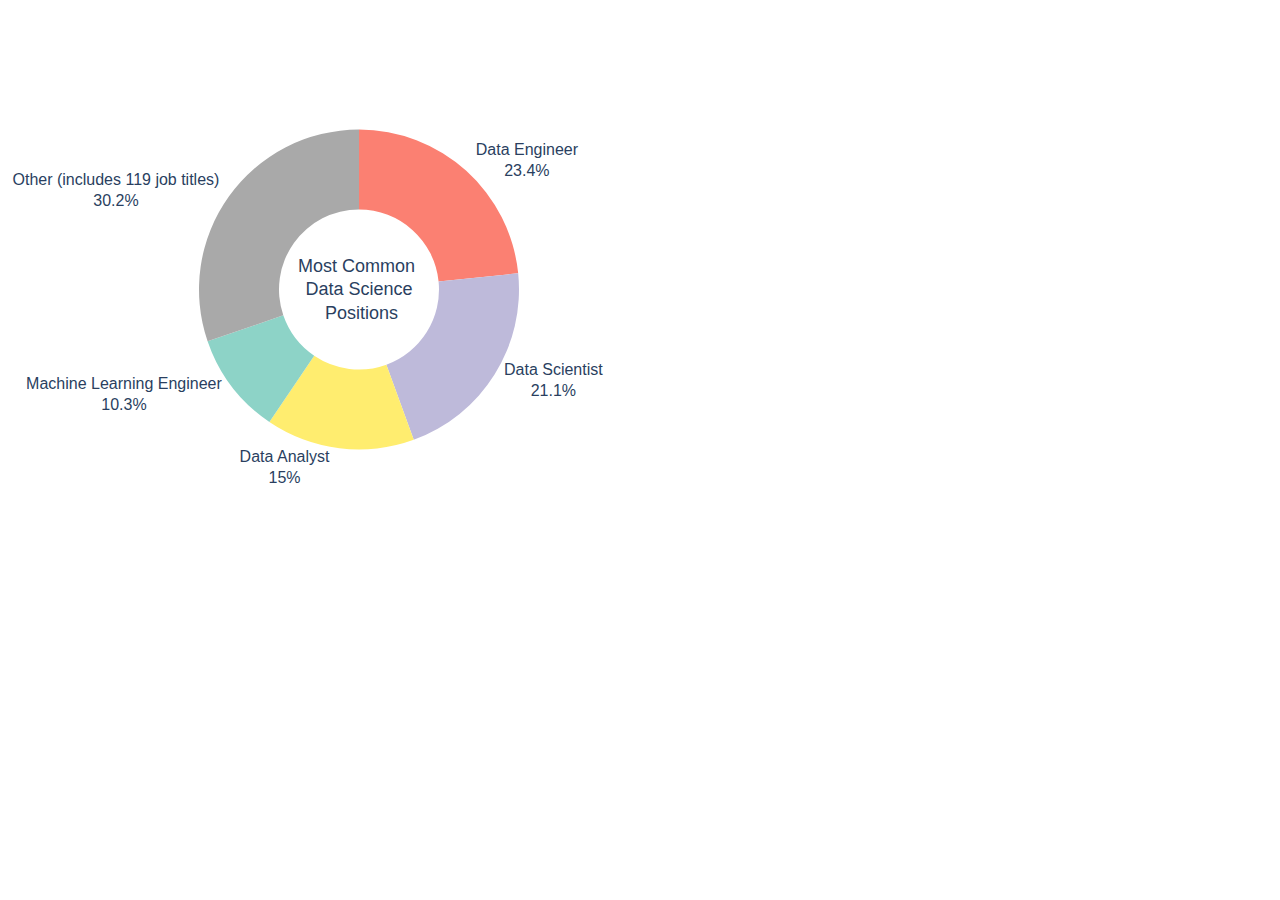
